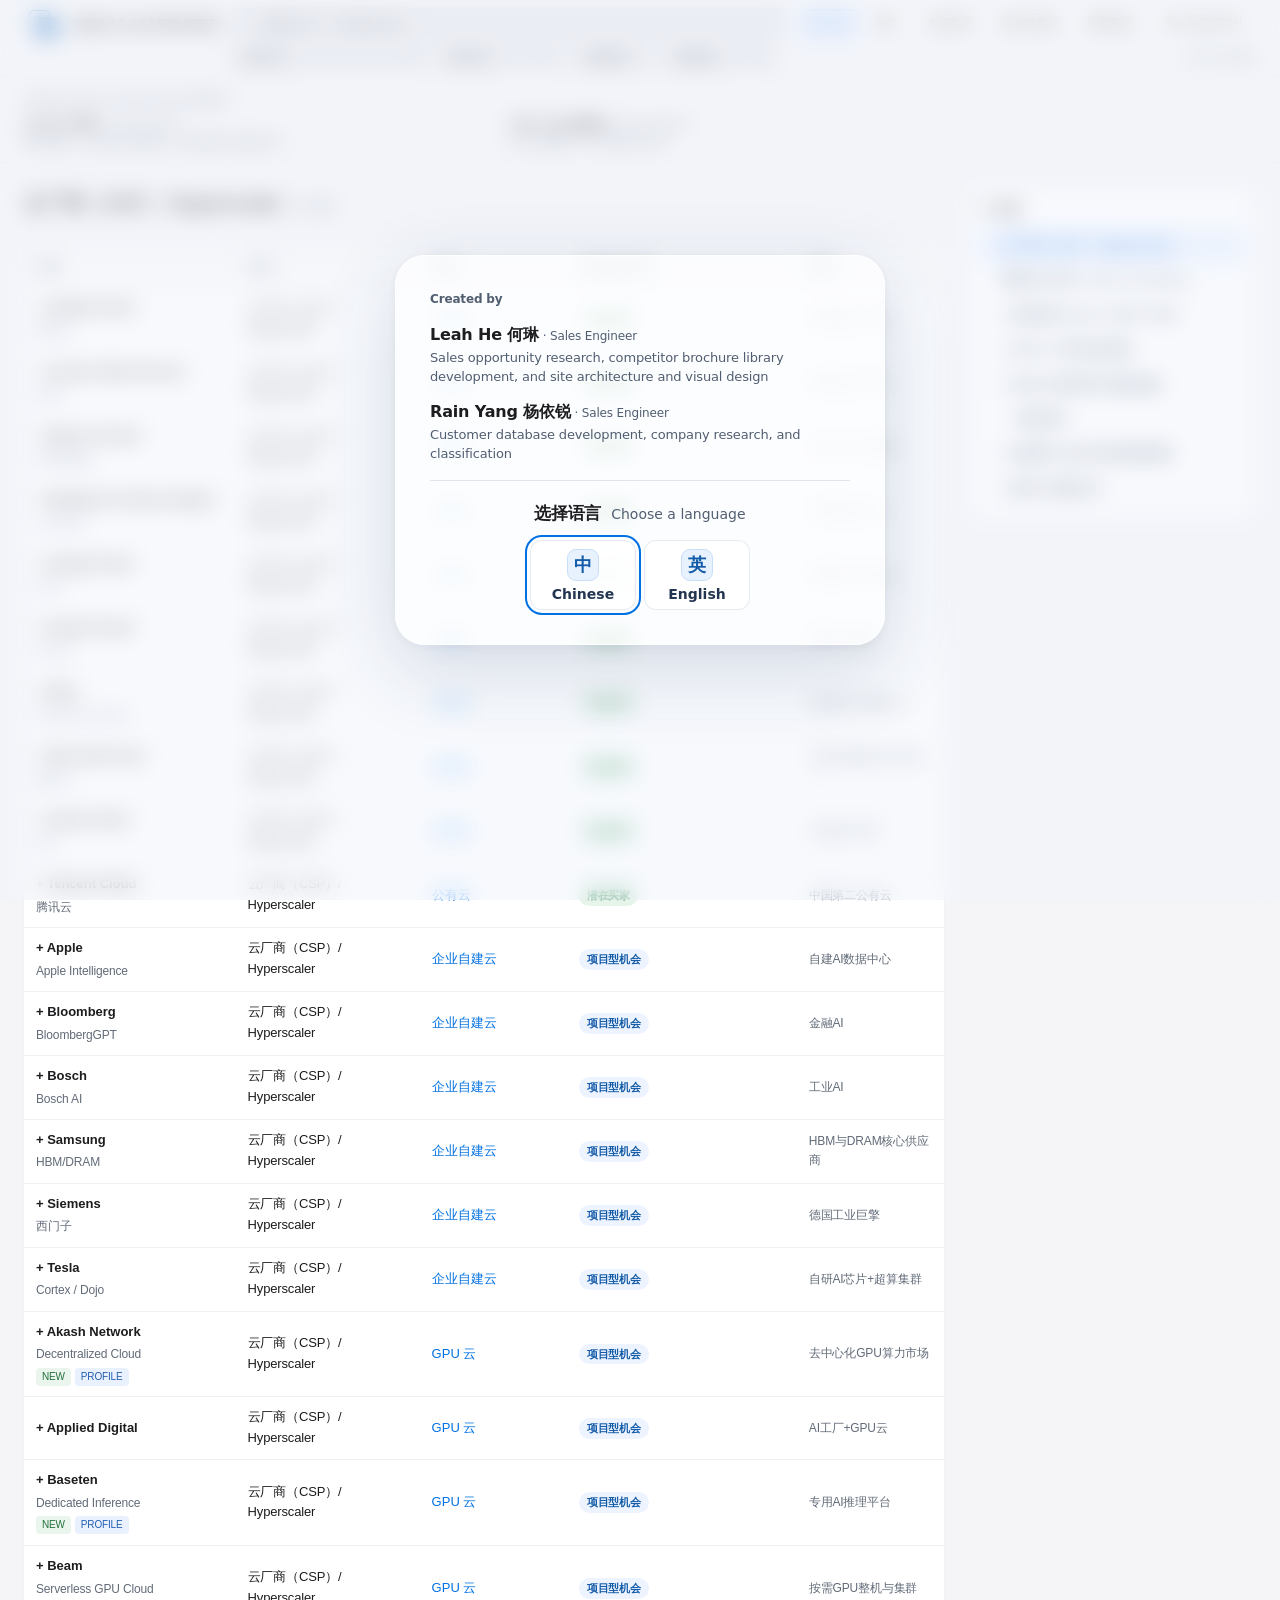
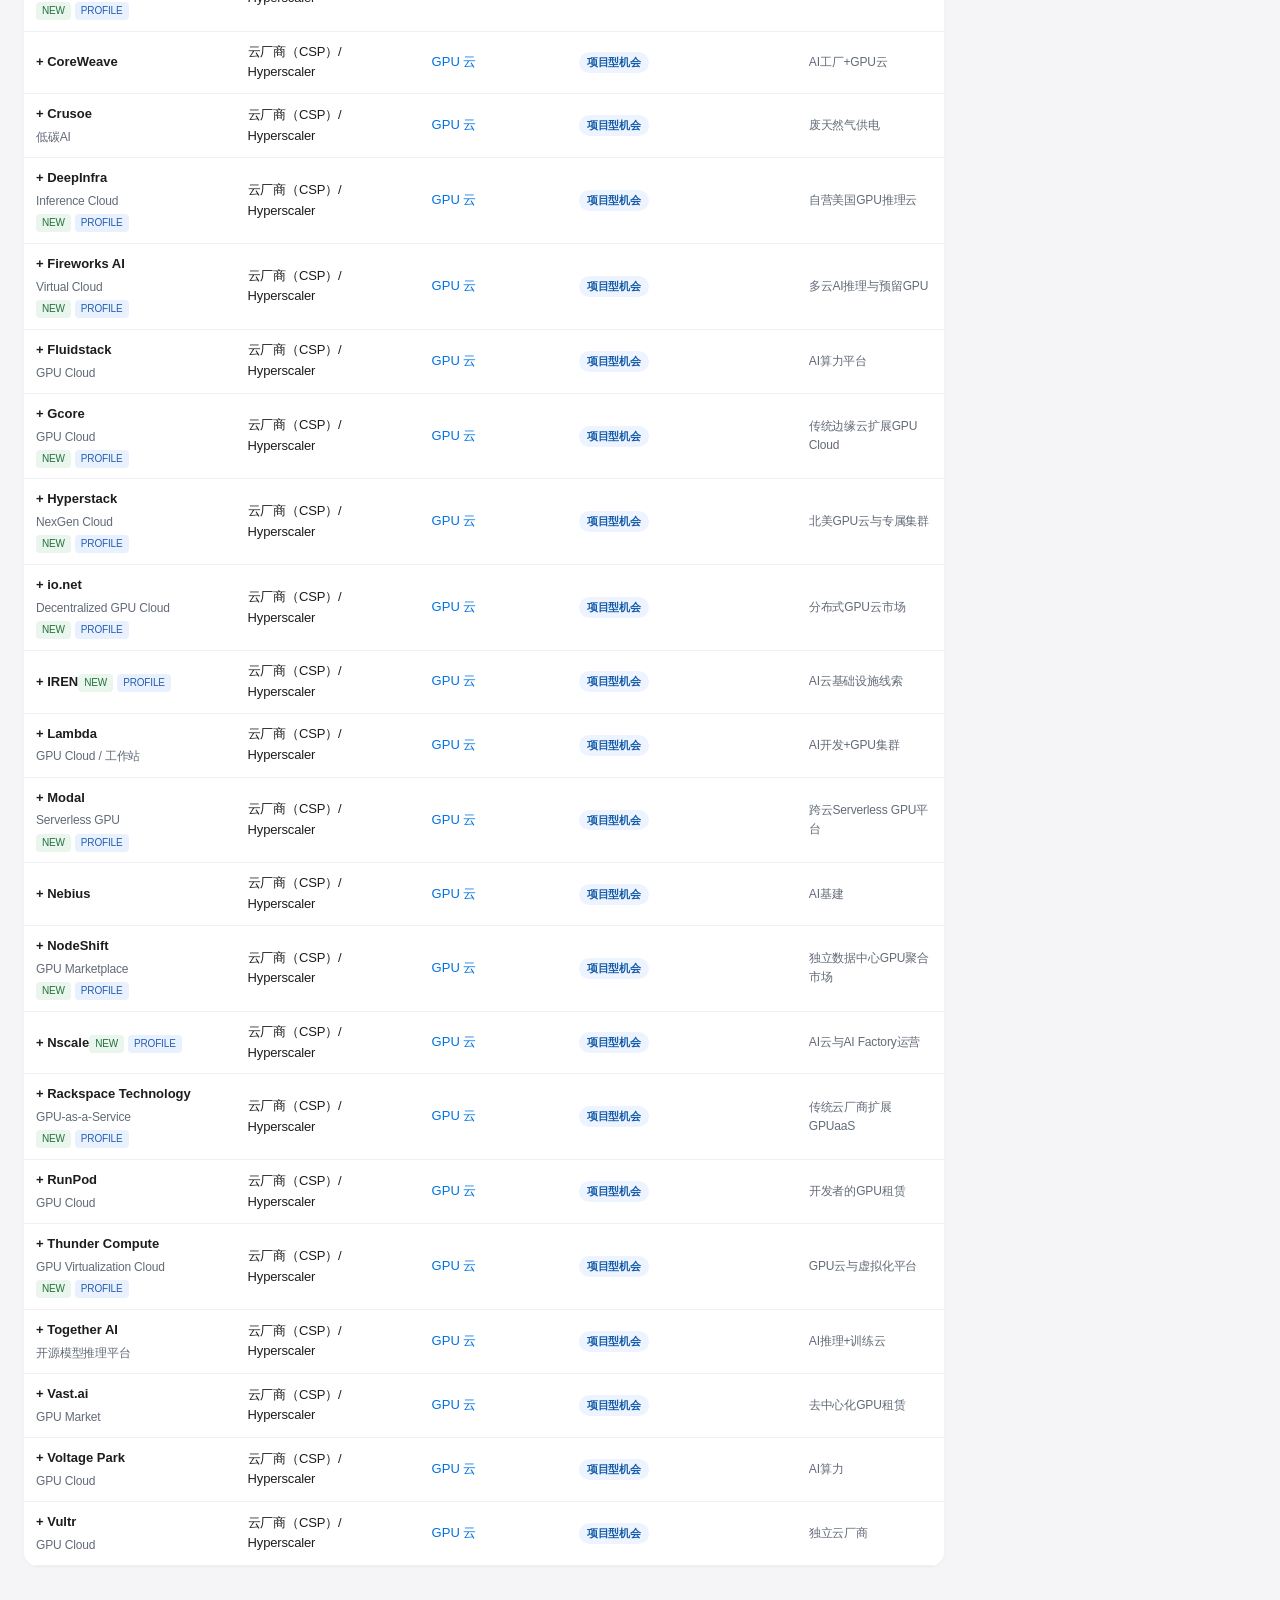
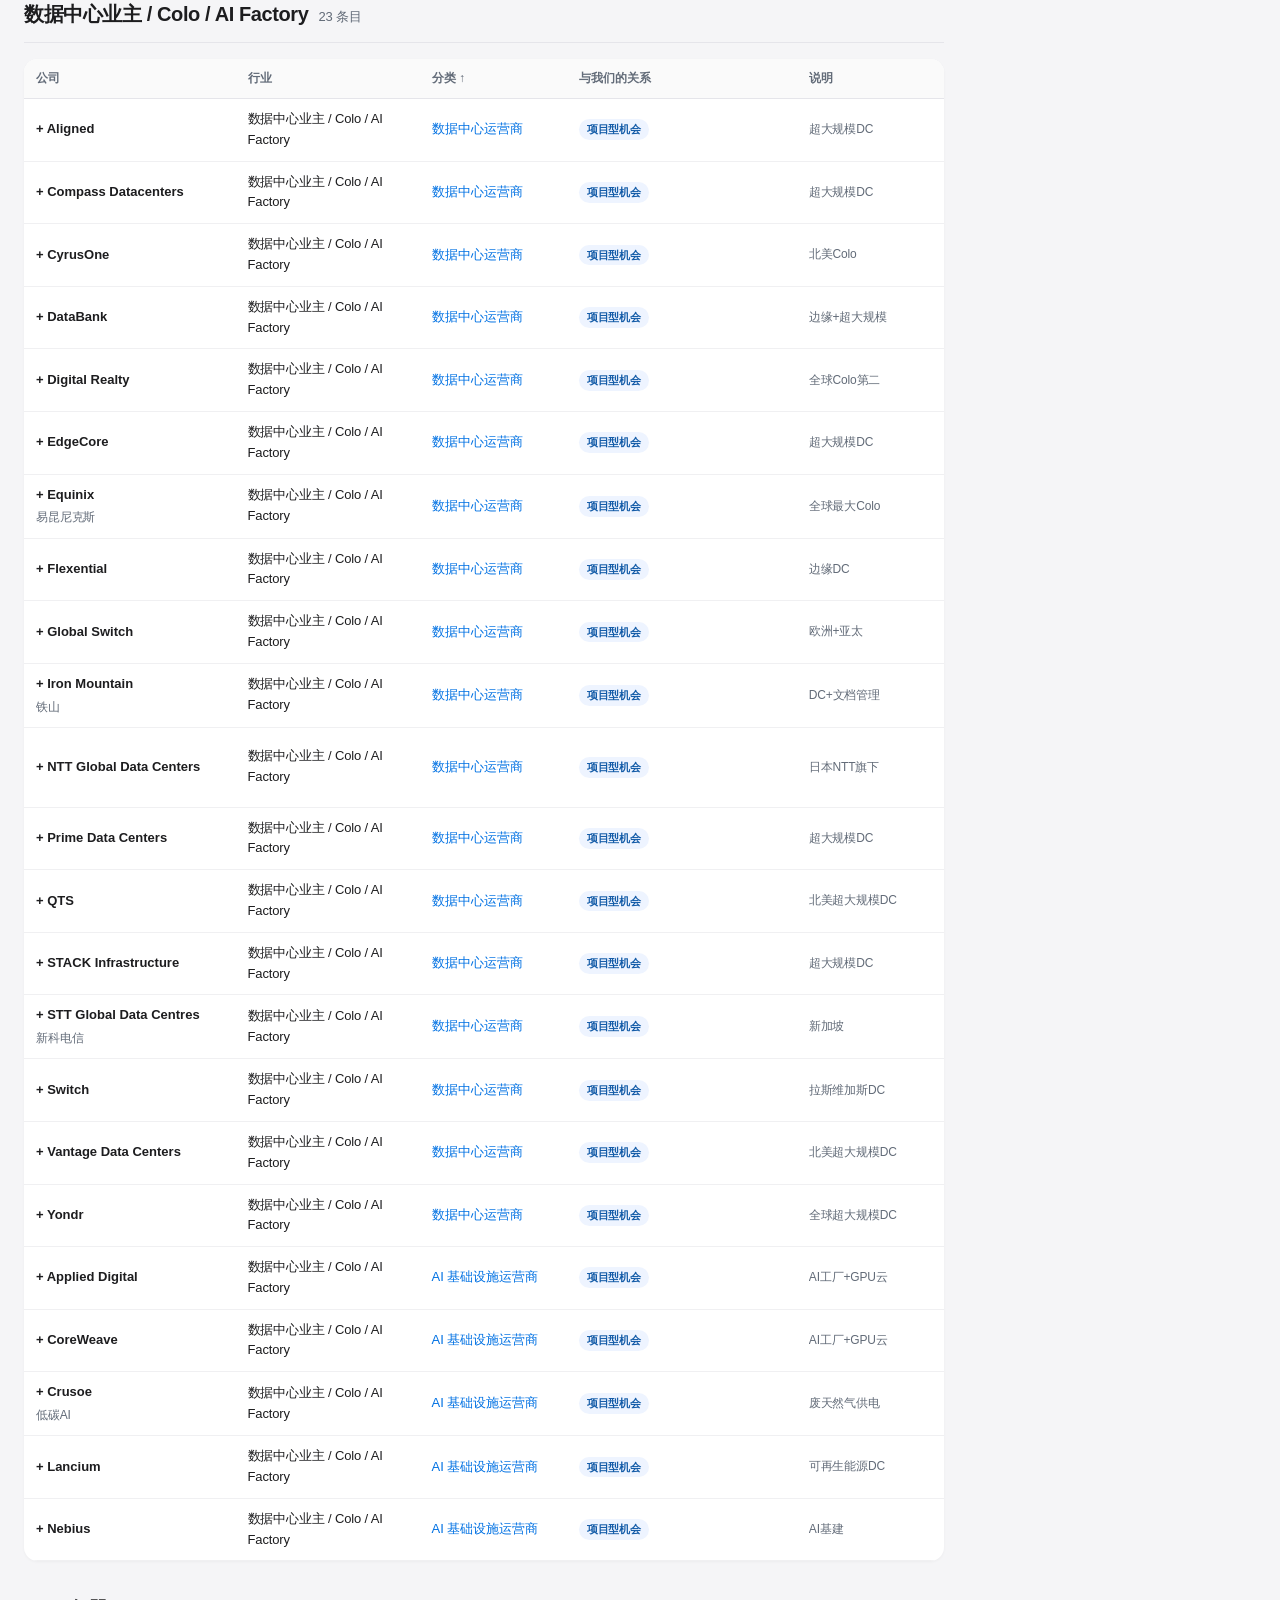
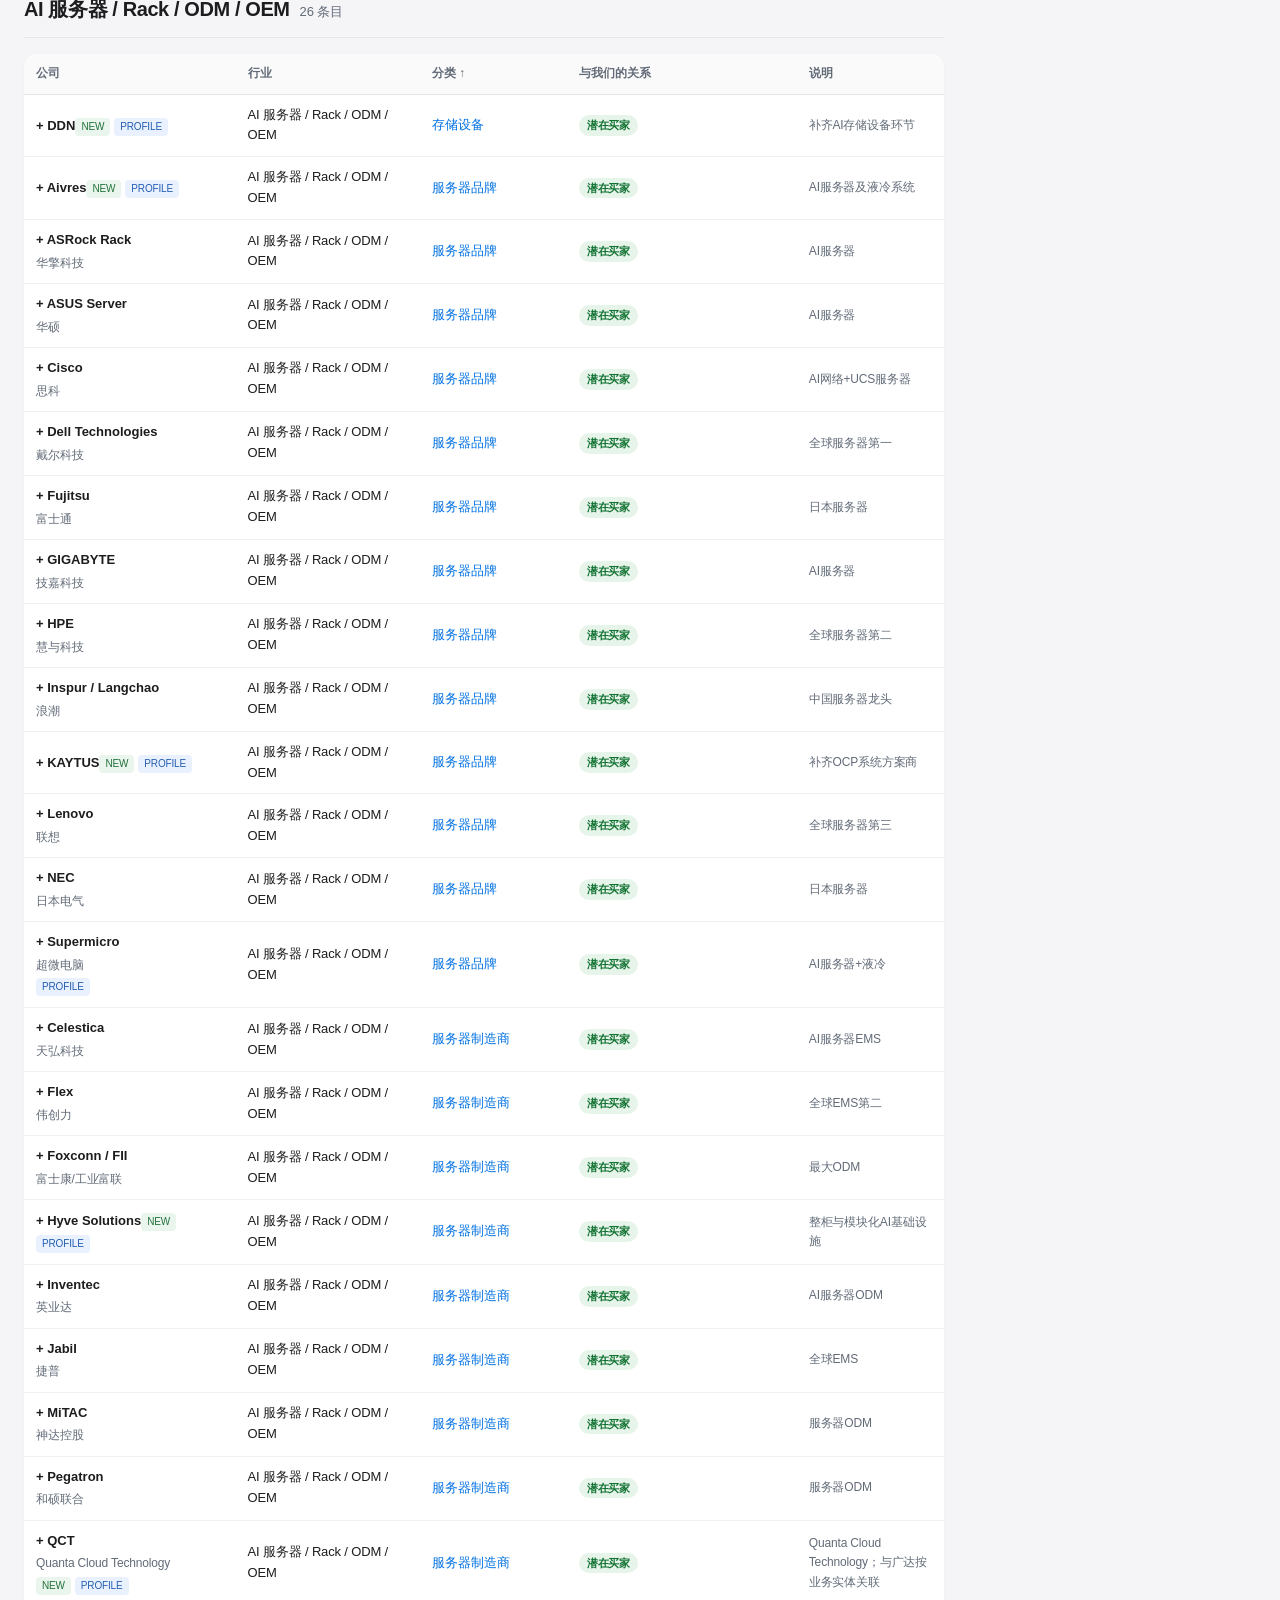
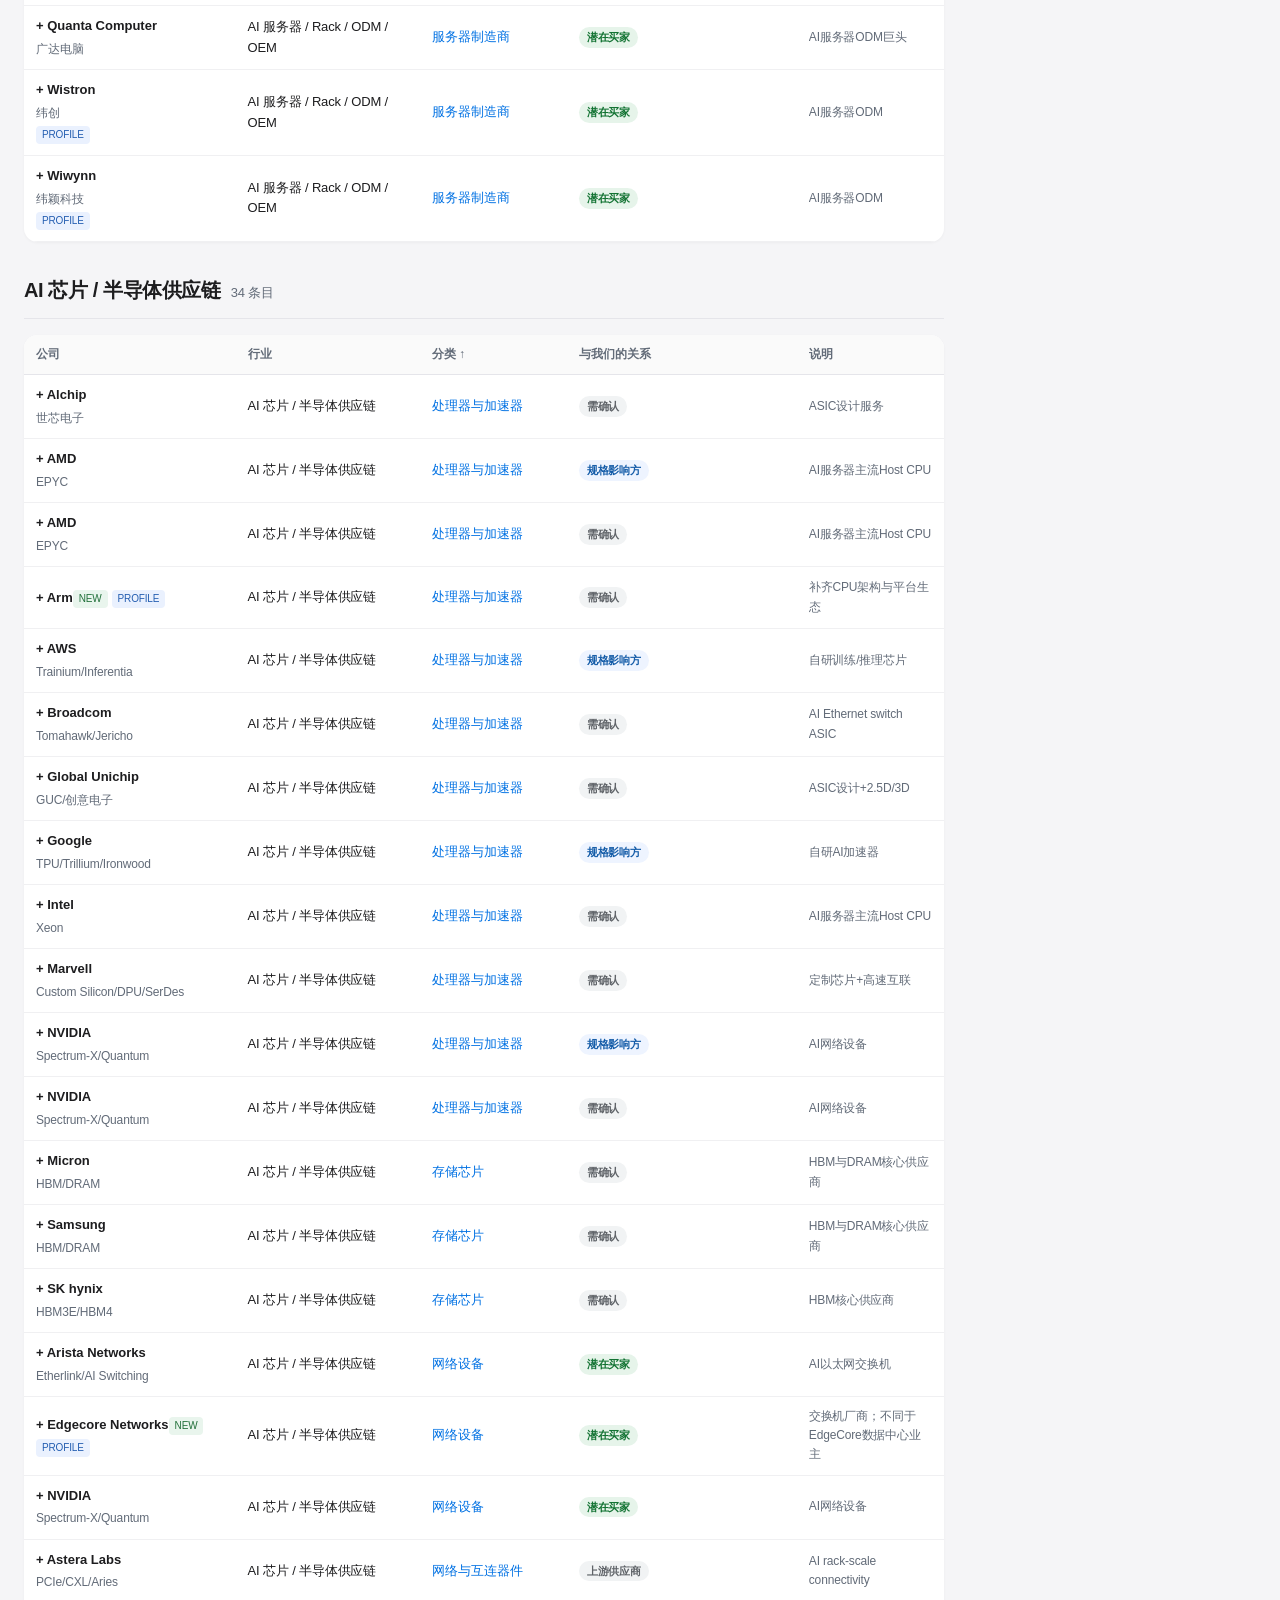
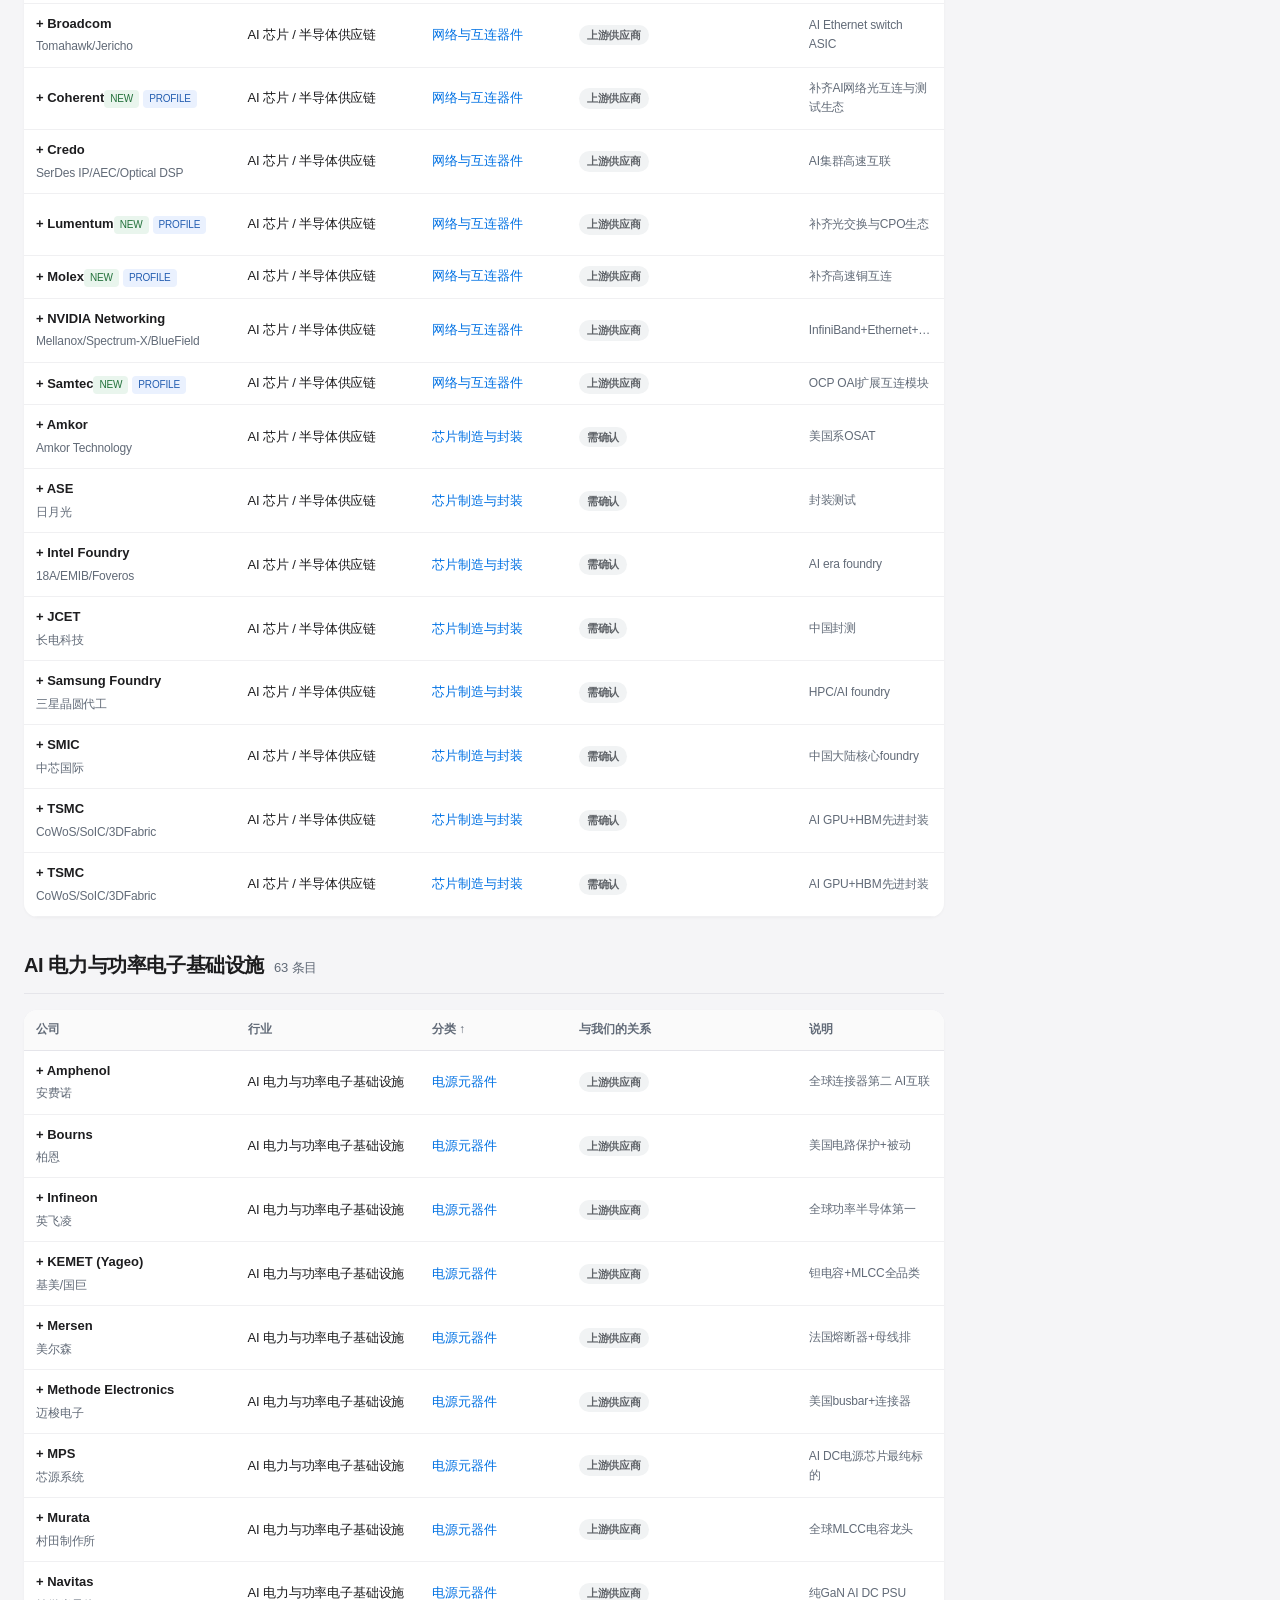
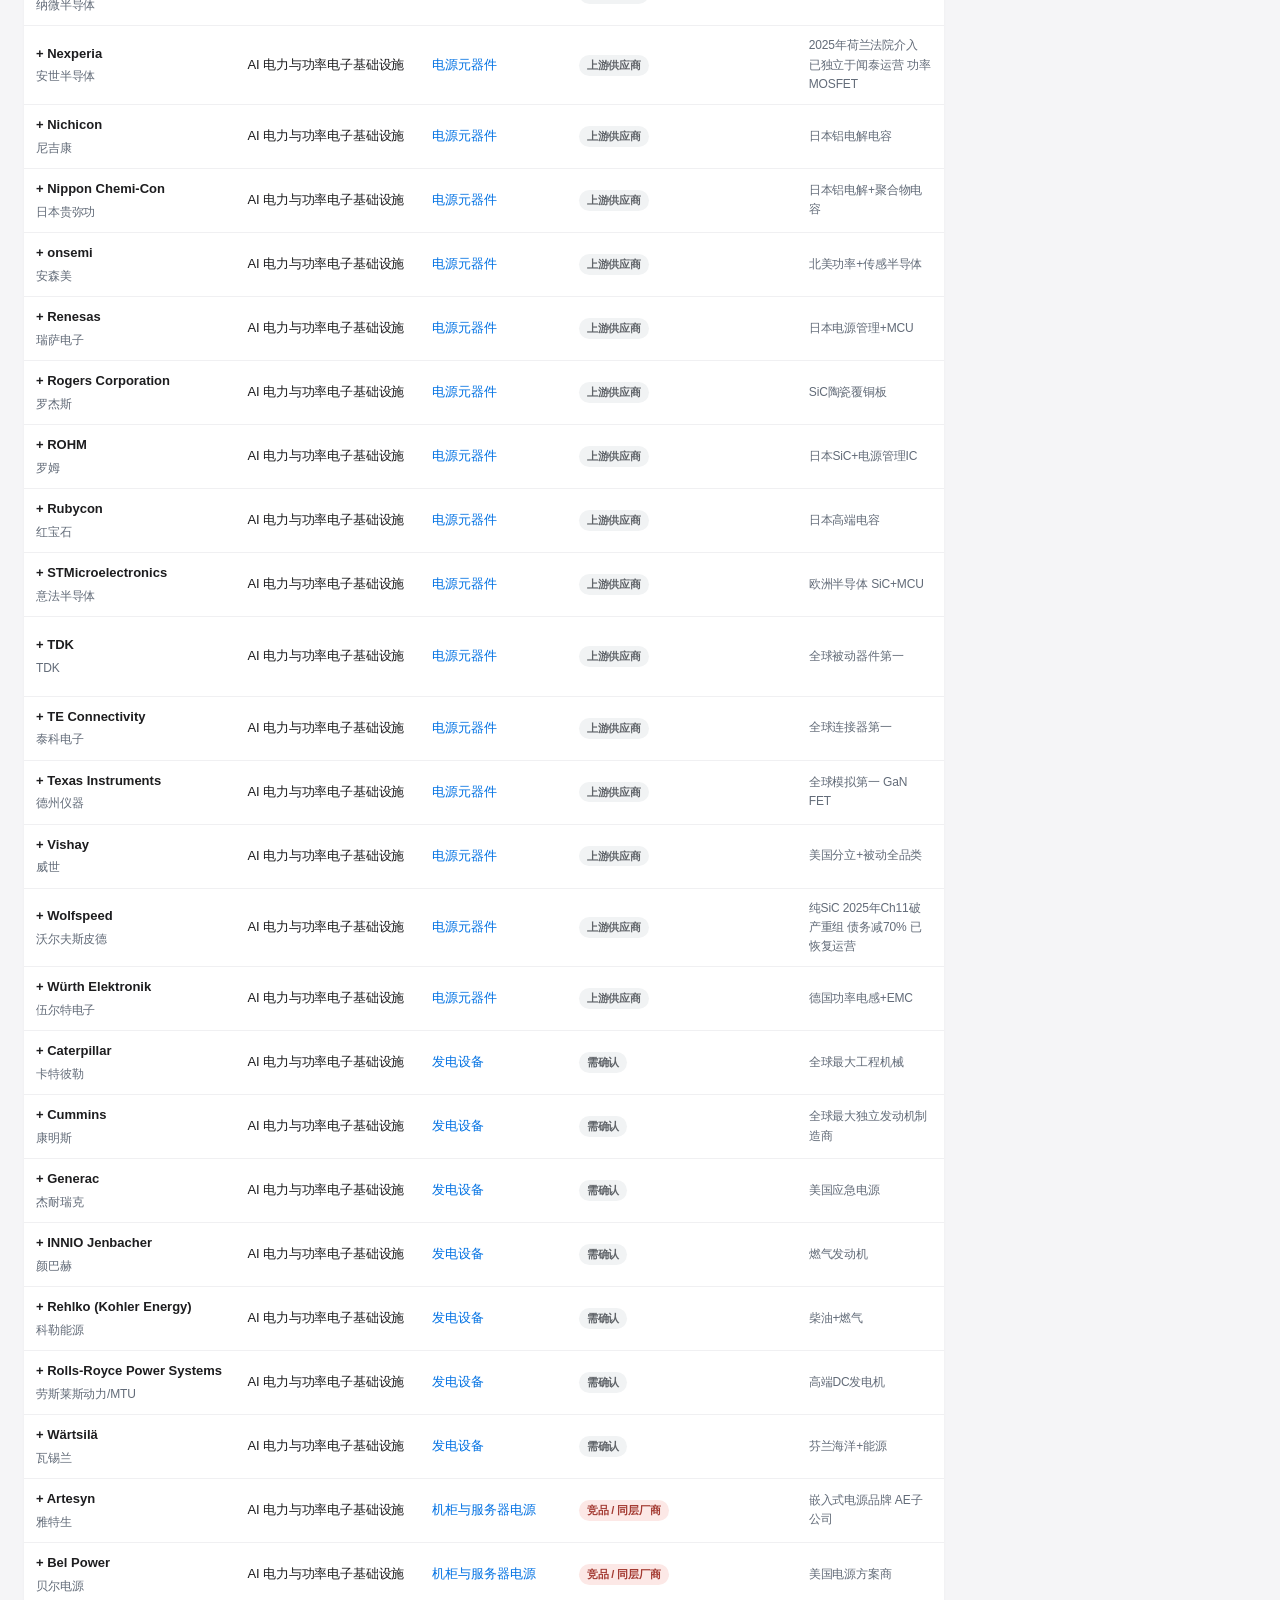
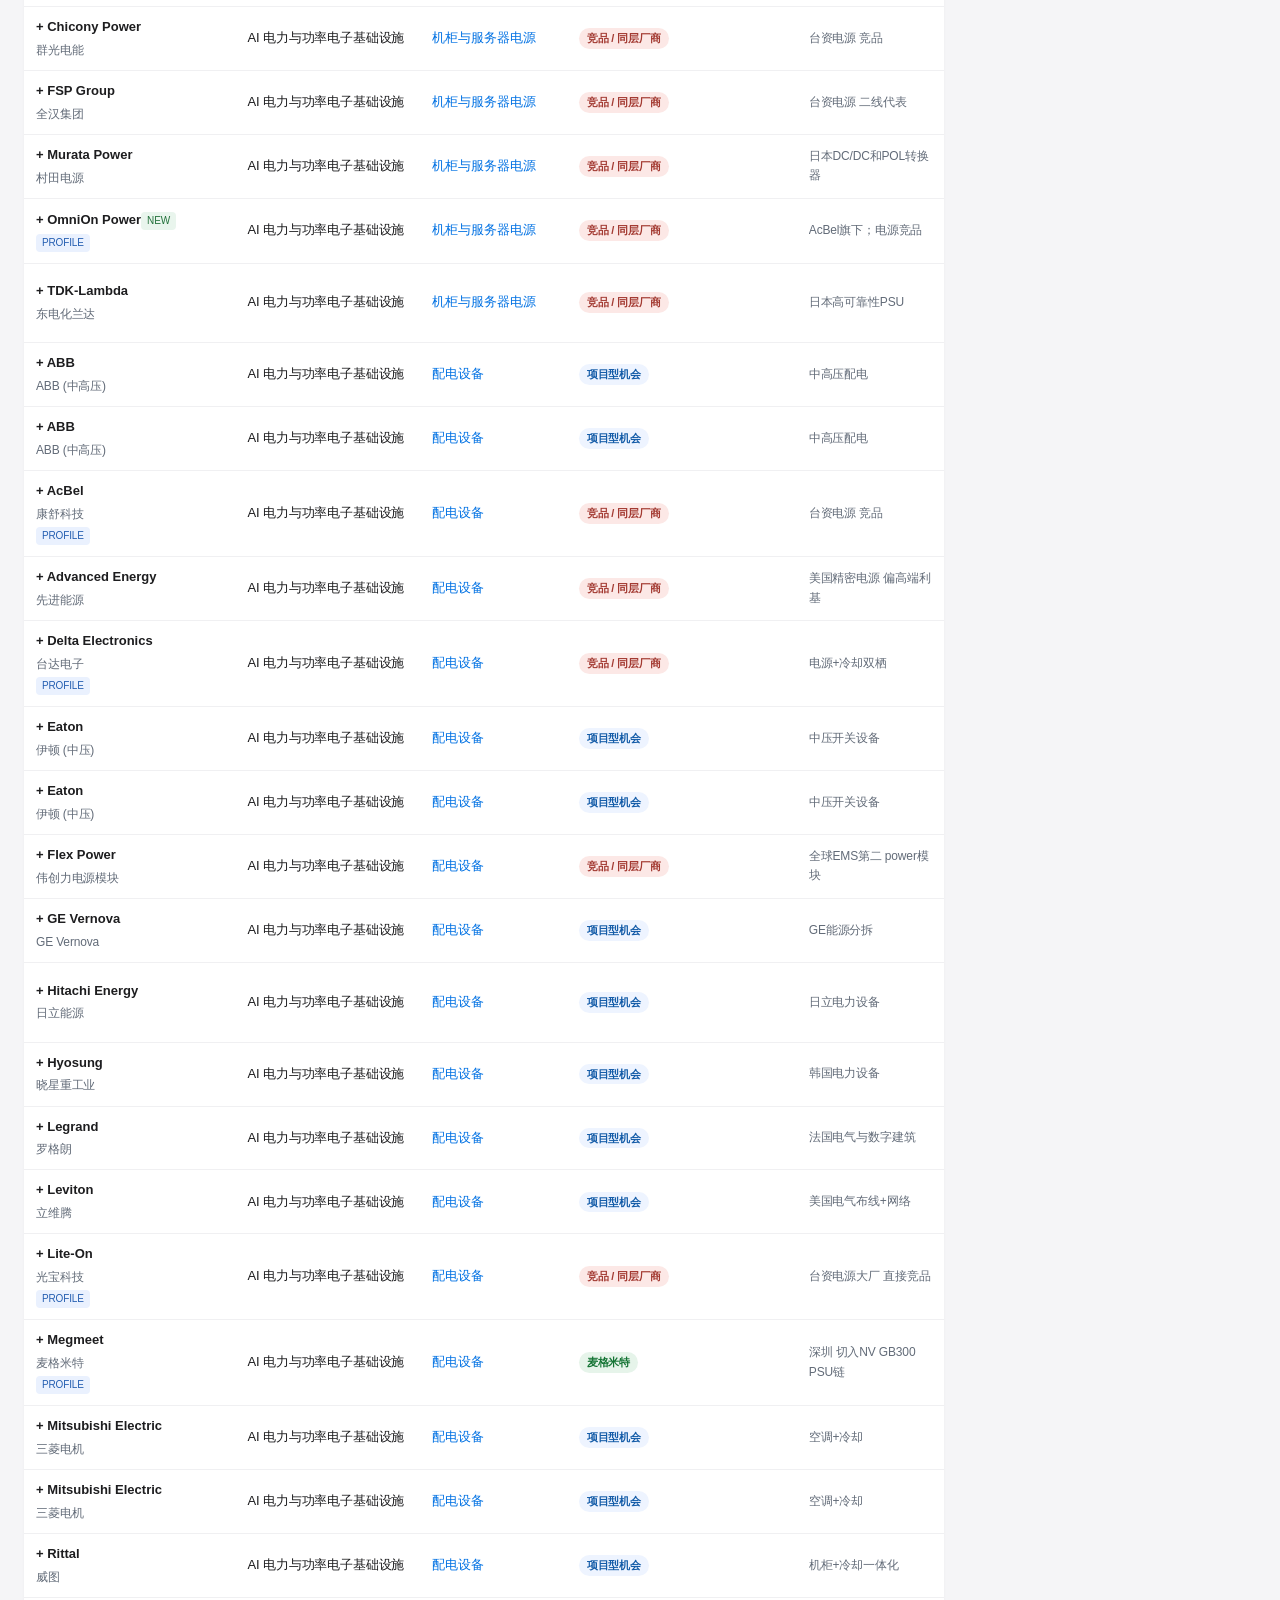
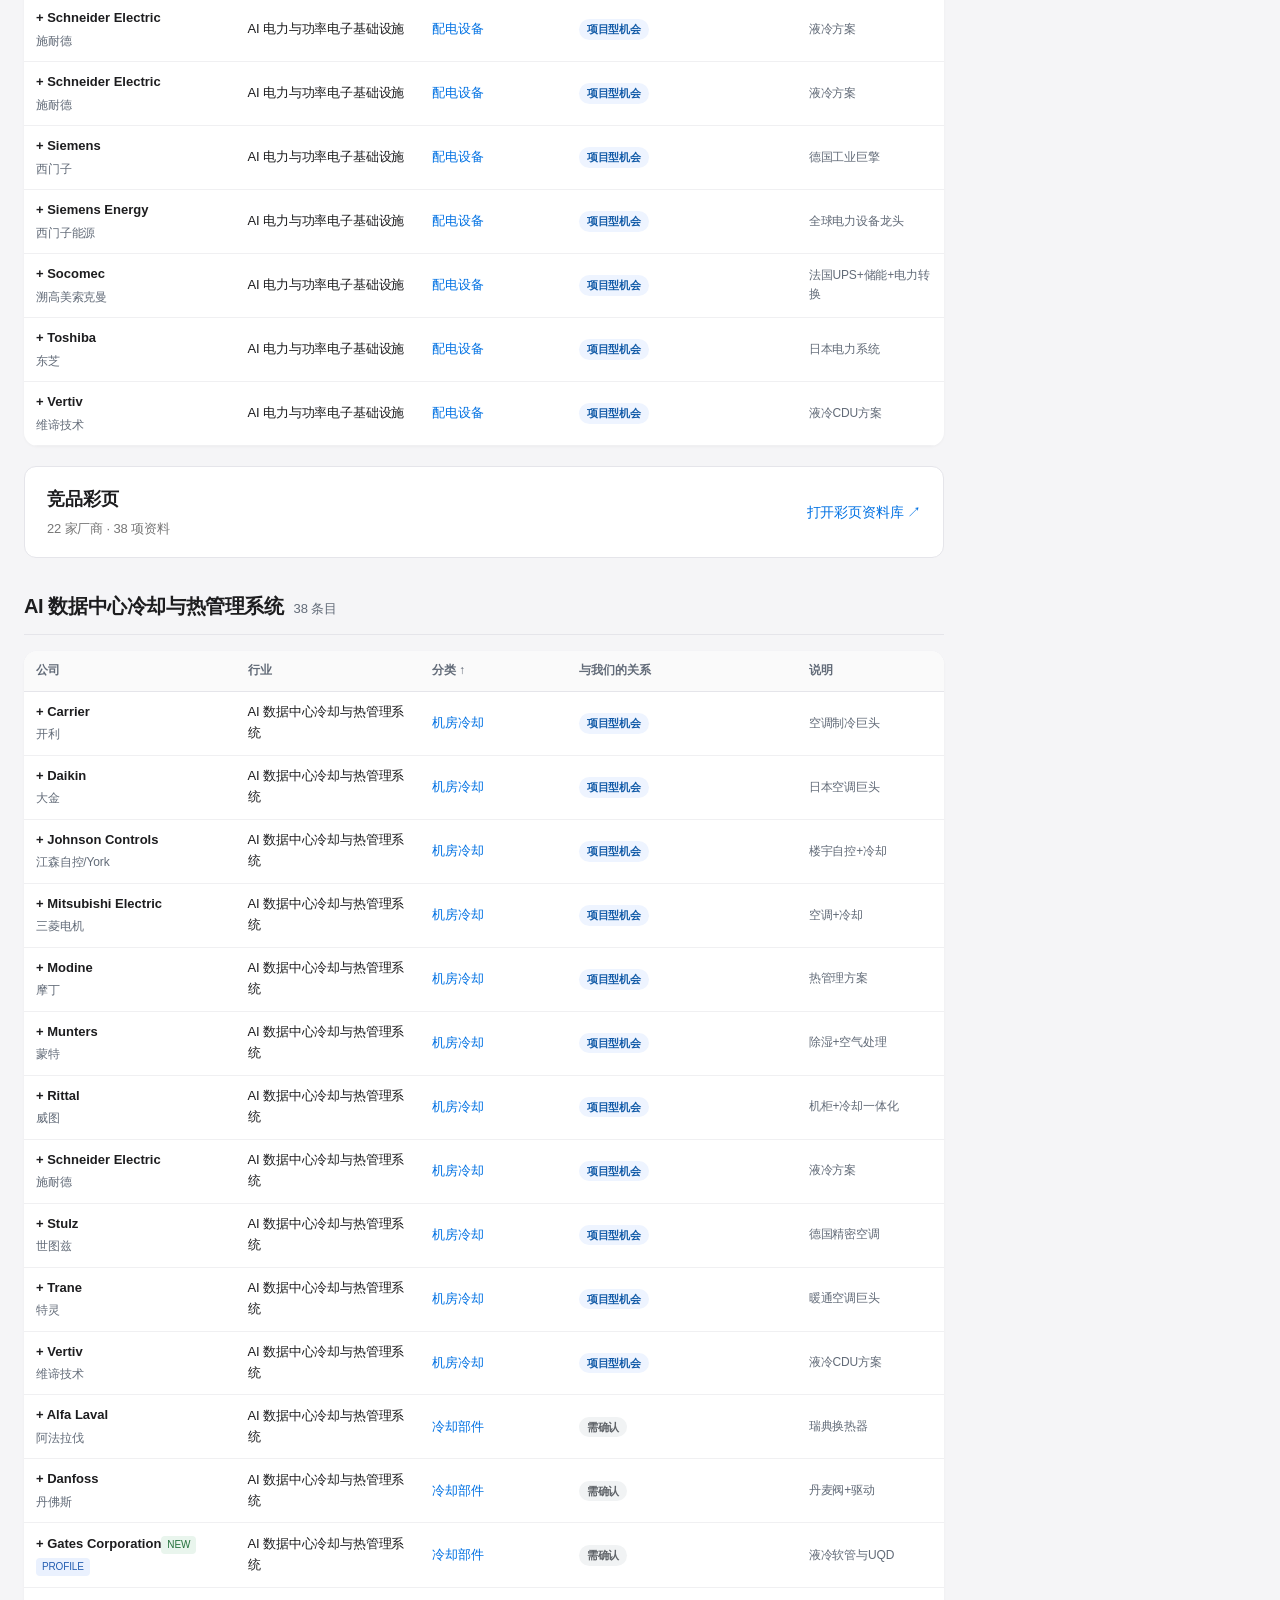
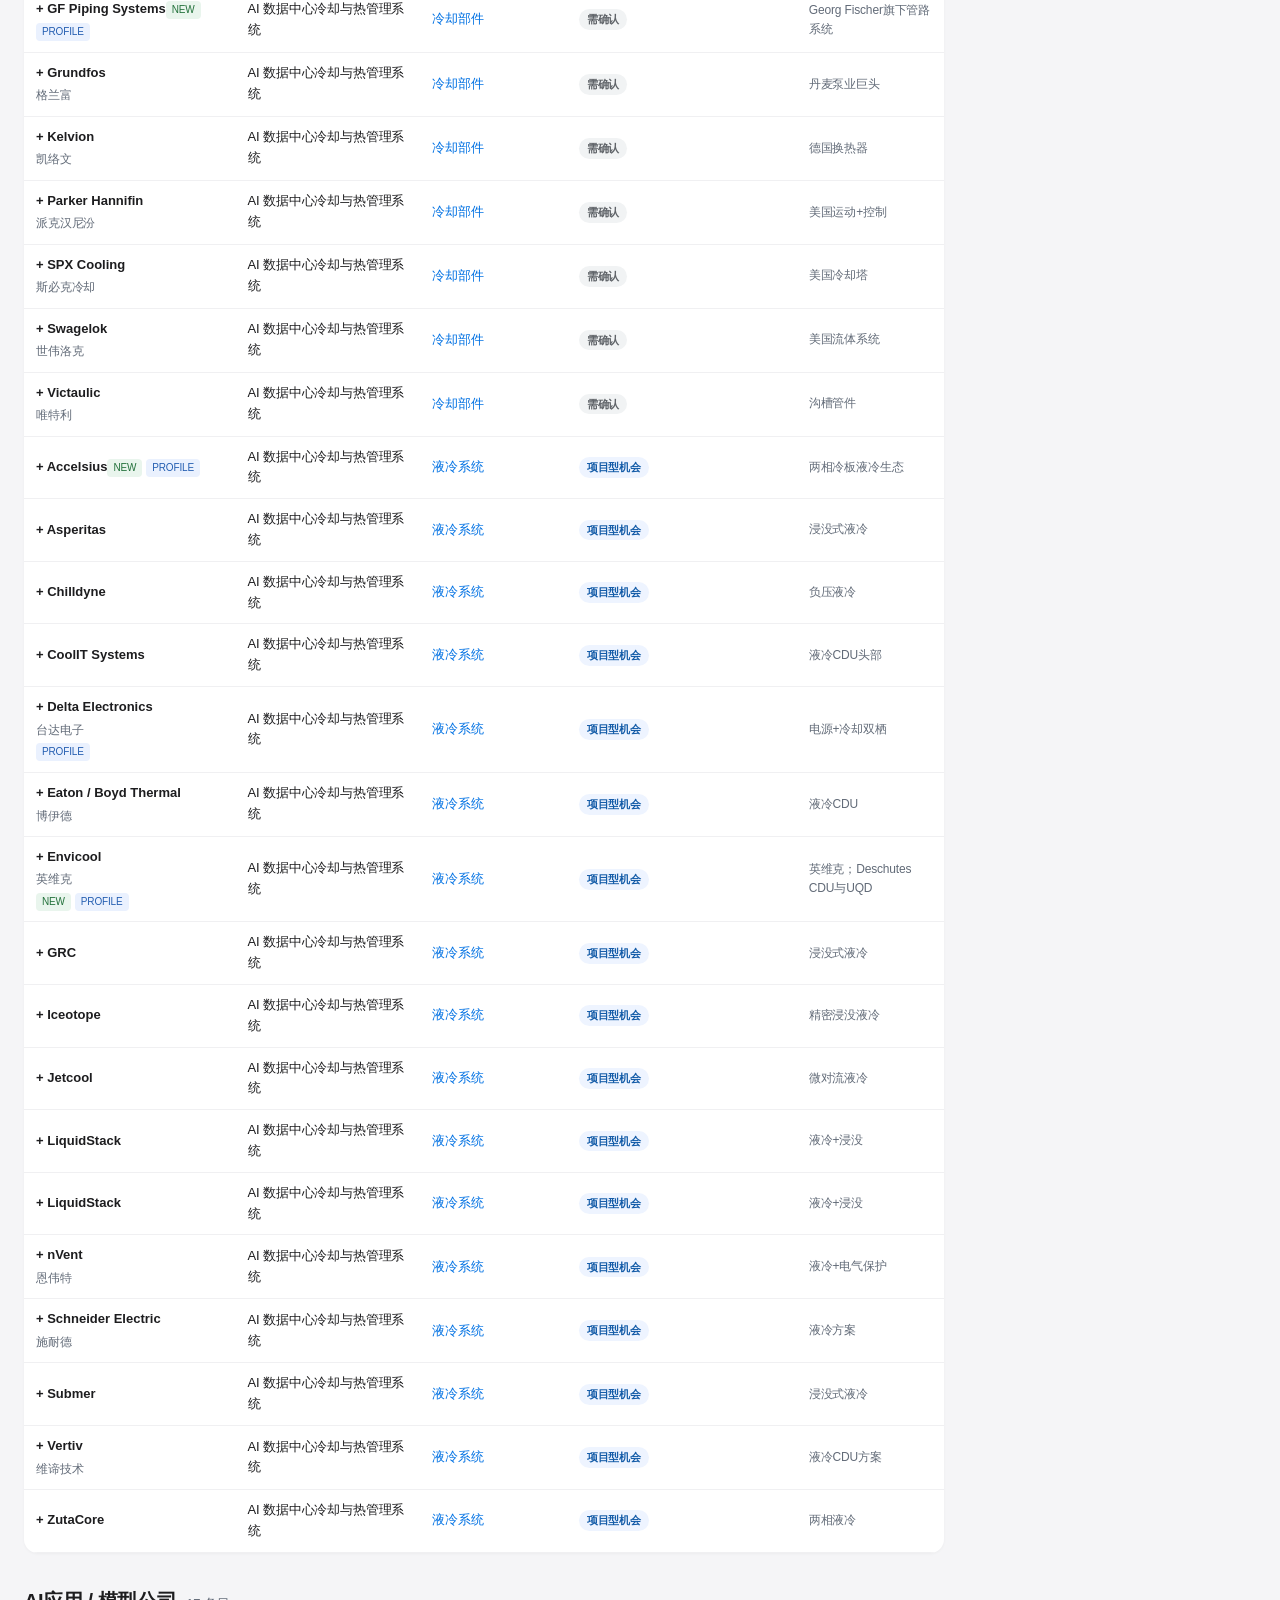
==== zh.html @ a38e994f "Merge bilingual sales research and the updated AIDC directory" ====
<!doctype html><html lang="zh-CN"><head><meta charset="utf-8"><meta name="viewport" content="width=device-width,initial-scale=1"><title>AIDC Company & Reports Database</title><style>
  :root {
    --bg: #f5f5f7;
    --card: #ffffff;
    --text: #1d1d1f;
    --text-secondary: #86868b;
    --accent: #0071e3;
    --border: #e5e5ea;
    --shadow-sm: 0 1px 3px rgba(0,0,0,.04);
    --shadow-md: 0 4px 12px rgba(0,0,0,.06);
    --radius: 14px;
    --transition: 0.2s cubic-bezier(0.25, 0.1, 0.25, 1);
  }
  * { box-sizing: border-box; margin: 0; padding: 0; }
  body {
    font-family: -apple-system, BlinkMacSystemFont, "SF Pro Display", "SF Pro Text", "Segoe UI", "Microsoft YaHei", sans-serif;
    background: var(--bg); color: var(--text);
    -webkit-font-smoothing: antialiased;
    line-height: 1.47; letter-spacing: -0.01em;
  }

  .nav {
    position: sticky; top: 0; z-index: 100;
    background: rgba(245,245,247,0.72);
    backdrop-filter: saturate(180%) blur(20px);
    -webkit-backdrop-filter: saturate(180%) blur(20px);
    border-bottom: 1px solid var(--border); padding: 0 24px;
  }
  .nav-inner {
    max-width: 1400px; margin: 0 auto;
    display: flex; align-items: center; gap: 12px; height: 52px;
    flex-wrap: wrap;
  }
  .nav-title { font-size: 15px; font-weight: 600; white-space: nowrap; }
  .nav-title span { color: var(--text-secondary); font-weight: 400; margin-left: 4px; font-size: 13px; }
  .nav input {
    flex: 1; min-width: 140px; max-width: 300px;
    height: 34px; padding: 0 12px 0 32px;
    border: none; border-radius: 10px;
    background: #e5e5ea; color: var(--text);
    font-size: 14px; font-family: inherit;
  }
  .nav input:focus { outline: none; background: #fff; box-shadow: 0 0 0 3px rgba(0,113,227,0.15); }
  .nav select {
    height: 34px; padding: 0 28px 0 12px;
    border: none; border-radius: 10px;
    background: #e5e5ea; color: var(--text);
    font-size: 13px; font-family: inherit; cursor: pointer;
    appearance: none;
    background-image: url("data:image/svg+xml,%3Csvg width='10' height='6' viewBox='0 0 10 6' fill='none' xmlns='http://www.w3.org/2000/svg'%3E%3Cpath d='M1 1l4 4 4-4' stroke='%2386868b' stroke-width='1.5' stroke-linecap='round'/%3E%3C/svg%3E");
    background-repeat: no-repeat; background-position: right 10px center;
  }
  .nav select:focus { outline: none; background-color: #fff; box-shadow: 0 0 0 3px rgba(0,113,227,0.15); }
  .nav-stats { font-size: 12px; color: var(--text-secondary); white-space: nowrap; }

  .main { max-width: 1400px; margin: 0 auto; padding: 24px; }

  .hero { text-align: center; padding: 32px 0 20px; }
  .hero h1 { font-size: 36px; font-weight: 700; letter-spacing: -0.03em; }
  .hero p { font-size: 16px; color: var(--text-secondary); margin-top: 6px; }

  .summary {
    display: flex; justify-content: center; gap: 24px; flex-wrap: wrap;
    padding: 16px 0 24px;
  }
  .summary-item { text-align: center; }
  .summary-item .num { font-size: 28px; font-weight: 700; color: var(--accent); }
  .summary-item .lbl { font-size: 12px; color: var(--text-secondary); }

  .section { margin-bottom: 32px; }
  .section-header {
    position: sticky; top: var(--content-sticky-top, 108px); z-index: 20;
    background: var(--bg);
    display: flex; align-items: baseline; gap: 10px;
    padding: 0 0 12px 0; border-bottom: 1px solid var(--border); margin-bottom: 16px;
  }
  .section-header h2 { font-size: 20px; font-weight: 700; letter-spacing: -0.02em; }
  .section-header .count { font-size: 13px; color: var(--text-secondary); font-weight: 500; }

  .table-wrap {
    background: var(--card); border-radius: var(--radius);
    overflow: hidden; box-shadow: var(--shadow-sm);
  }
  table { width: 100%; border-collapse: collapse; font-size: 13px; }
  thead { position: sticky; top: 52px; z-index: 10; }
  th {
    text-align: left; padding: 10px 12px;
    background: #fafafa; color: var(--text-secondary);
    font-weight: 500; font-size: 12px; text-transform: uppercase;
    letter-spacing: 0.02em; border-bottom: 1px solid var(--border);
    cursor: pointer; user-select: none; white-space: nowrap;
  }
  th:hover { color: var(--accent); }
  th .sort-arrow { font-size: 10px; margin-left: 2px; }
  td { padding: 10px 12px; border-bottom: 1px solid #f0f0f2; vertical-align: middle; }
  tr.data-row { cursor: pointer; transition: background 0.1s; }
  tr.data-row:hover { background: #f8f8fa; }
  .co-name { font-weight: 600; color: var(--text); }
  .co-alias { color: var(--text-secondary); font-size: 12px; margin-left: 6px; }
  .co-note { color: var(--text-secondary); font-size: 12px; max-width: 240px; overflow: hidden; text-overflow: ellipsis; white-space: nowrap; }

  .badge {
    display: inline-block; padding: 3px 10px; border-radius: 20px;
    font-size: 11px; font-weight: 600; text-decoration: none;
    letter-spacing: 0.02em; transition: opacity 0.15s;
  }
  .badge:hover { opacity: 0.8; }
  .badge-sec { background: #e8f0fe; color: #1967d2; }
  .badge-pdf { background: #fce8e6; color: #c5221f; }
  .badge-ir { background: #e6f4ea; color: #137333; }
  .badge-private { background: #f1f3f4; color: #5f6368; }
  .badge-review { background: #fef7e0; color: #e37400; }

  .detail-row td { padding: 0; border-bottom: 2px solid var(--accent); background: #fafbfc; }
  .detail-card { padding: 16px 20px; display: grid; grid-template-columns: repeat(auto-fit, minmax(200px, 1fr)); gap: 12px; font-size: 13px; }
  .detail-card .field { }
  .detail-card .field-label { font-size: 11px; color: var(--text-secondary); text-transform: uppercase; letter-spacing: 0.03em; }
  .detail-card .field-value { font-weight: 500; margin-top: 2px; }
  .detail-card .rel-tag {
    display: inline-block; padding: 2px 8px; border-radius: 4px;
    font-size: 11px; font-weight: 600; margin-top: 4px;
  }
  .rel-compete { background: #fce8e6; color: #c5221f; }
  .rel-supply { background: #e6f4ea; color: #137333; }
  .rel-customer { background: #e8f0fe; color: #1967d2; }
  .rel-peer { background: #f1f3f4; color: #5f6368; }

  #loading { text-align: center; padding: 80px 20px; color: var(--text-secondary); font-size: 16px; }
  #loading.hidden { display: none; }

  .footer {
    text-align: center; padding: 40px 20px 32px;
    color: var(--text-secondary); font-size: 12px;
  }
  .footer a { color: var(--accent); text-decoration: none; }
  .footer p { margin-top: 8px; }

  @media (max-width: 768px) {
    .nav-inner { height: auto; padding: 8px 0; gap: 8px; }
    .hero h1 { font-size: 24px; }
    .summary { gap: 16px; }
    .summary-item .num { font-size: 22px; }
    th, td { padding: 8px; font-size: 11px; }
    .co-note { max-width: 120px; }
    .detail-card { grid-template-columns: 1fr 1fr; }
  }

:root{--text-secondary:#626b78}body{line-height:1.6}.hero{text-align:left;padding:24px 0 12px}.hero h1{font-size:32px}.hero p{max-width:1000px}.eyebrow{color:var(--accent);font-size:12px;font-weight:600;letter-spacing:1px}.nav-inner{max-width:1400px;height:auto;min-height:58px;padding:10px 0}.nav input{max-width:400px}.nav select{max-width:260px}.summary{justify-content:flex-start;gap:12px;padding:14px 0 20px}.summary-item{background:white;border:1px solid var(--border);border-radius:12px;padding:12px 22px;min-width:130px;text-align:left}.summary-item .num{font-size:26px}.toolbar{position:sticky;top:var(--nav-height,58px);z-index:90;display:flex;flex-wrap:nowrap;gap:6px;align-items:center;margin-bottom:18px;overflow-x:auto;scrollbar-width:none;padding:10px 1px;background:rgba(245,245,247,.92);border-bottom:1px solid var(--border);backdrop-filter:saturate(180%) blur(18px);-webkit-backdrop-filter:saturate(180%) blur(18px)}.toolbar::-webkit-scrollbar{display:none}.toolbar button{flex:0 0 auto;white-space:nowrap;font-size:12px;line-height:1.2;padding:6px 10px;border-radius:7px}button{font:inherit;cursor:pointer;border:1px solid var(--border);background:white;border-radius:8px;padding:7px 12px;color:var(--text)}button:hover{border-color:var(--accent);color:var(--accent)}button.active{background:#e8f0fe;border-color:#aacbf3;color:#005dbb}button:focus-visible,a:focus-visible,summary:focus-visible{outline:3px solid #0071e3;outline-offset:3px}a{color:#0067cf;text-decoration:none}a:hover{text-decoration:underline}.table-wrap{overflow-x:auto}table{min-width:660px;table-layout:fixed}th:nth-child(1){width:27%}th:nth-child(2){width:22%}th:nth-child(3){width:28%}th:nth-child(4){width:23%}th{cursor:default}th button{background:none;border:0;padding:0;color:inherit;font-size:12px;font-weight:600}thead{position:static}.company-button{border:0;background:none;padding:0;text-align:left;font-weight:600}.co-alias{display:block;margin:3px 0 0}.co-note{max-width:none;white-space:normal;display:block}.small{font-size:11px;color:var(--text-secondary);display:block;margin-top:4px}.pill{display:inline-block;font-size:10px;padding:1px 6px;border-radius:4px;background:#e9f5ed;color:#23713b;margin:3px 4px 0 0}.pill.update{background:#eaf1fe;color:#245eb1}.detail-card{grid-template-columns:repeat(3,minmax(0,1fr));gap:20px;padding:24px}.field-value{line-height:1.8;overflow-wrap:anywhere}.wide{grid-column:1/-1}.detail-card .field-label{font-size:12px;font-weight:600;color:#526171}.detail-card ul{padding-left:19px}.source-list li{margin:6px 0}.source-kind{font-size:11px;font-weight:600;color:#626b78;margin-right:8px}.original{background:#f0f2f5;border-radius:8px;padding:12px}.muted{color:var(--text-secondary)}.empty{padding:40px;text-align:center;background:white;border-radius:12px}.footer{line-height:1.9}.report-sub{display:block;font-size:11px;margin-top:4px}#navStats{margin-left:auto}.badge{white-space:normal}.summary-item .lbl{color:#626b78}@media(max-width:768px){.main{padding:16px}.hero h1{font-size:24px}.nav{position:static;padding:0 16px}.nav-inner{gap:8px}.nav-title{width:100%}.nav input{width:100%;max-width:none}.nav select{max-width:100%;flex:1}.toolbar{top:0}.detail-card{grid-template-columns:1fr;min-width:0}.summary-item{min-width:100px;padding:10px 14px}.summary-item .num{font-size:22px}.wide{grid-column:auto}table{min-width:660px}}

  .page-layout { display:grid; grid-template-columns:minmax(0,1fr) 288px; gap:24px; max-width:1640px; margin:auto; padding:24px; align-items:start; }
  .page-layout .main { min-width:0; width:100%; max-width:none; padding:0; }
  .page-outline { position:sticky; top:var(--outline-top,80px); grid-column:2; grid-row:1; max-height:calc(100vh - var(--outline-top,80px) - 16px); overflow:auto; padding:12px; background:var(--card); border:1px solid var(--border); border-radius:var(--radius); box-shadow:var(--shadow-sm); }
  .page-outline summary { cursor:pointer; font-size:13px; font-weight:600; }
  .page-outline ul { list-style:none; margin-top:8px; }
  .page-outline a { display:block; padding:7px 8px; padding-inline-start:calc(8px + var(--outline-indent,0) * 13px); border-radius:6px; color:var(--text-secondary); font-size:13px; overflow-wrap:anywhere; }
  .outline-title { display:block; font-weight:600; color:inherit; }
  .outline-note { display:block; margin-top:3px; font-size:11px; font-weight:400; line-height:1.45; color:#747c88; }
  .page-outline a[aria-current] .outline-note { color:#286aa8; }
  .page-outline a:hover, .page-outline a[aria-current] { background:#e8f0fe; color:#005dbb; text-decoration:none; }
  [data-outline-target] { scroll-margin-top:var(--content-sticky-top,108px); }
  .section[data-outline-target] { scroll-margin-top:var(--content-sticky-top,108px); }
  @media (max-width:1050px) {
    .page-layout { grid-template-columns:minmax(0,1fr); gap:12px; padding:16px; }
    .page-outline { position:static; grid-column:1; max-height:none; }
  }

.brochure-library{margin:24px 0;padding:24px;border:1px solid var(--border);border-radius:var(--radius);background:var(--card)}
.brochure-library h3{font-size:21px;margin-bottom:8px}.brochure-library p{color:#62626a;font-size:14px}
.brochure-filters{display:flex;flex-wrap:wrap;gap:14px;margin:20px 0}.brochure-filters label{display:grid;gap:6px;font-size:13px}.brochure-filters select{padding:9px 12px;border:1px solid var(--border);border-radius:8px;background:white;color:var(--text)}
.brochure-grid{display:grid;grid-template-columns:repeat(auto-fit,minmax(230px,1fr));gap:18px}
.brochure-card{border:1px solid var(--border);border-radius:12px;overflow:hidden;background:white;display:flex;flex-direction:column;min-width:0}
.brochure-cover{height:220px;background:#f1f3f6;display:flex;align-items:center;justify-content:center;padding:12px}.brochure-cover img{width:100%;height:100%;object-fit:contain}.brochure-placeholder{font-size:18px;text-align:center;color:#555;line-height:1.8}
.brochure-info{padding:16px;display:flex;flex-direction:column;gap:9px;flex:1}.brochure-info h4{font-size:16px;line-height:1.45}.brochure-meta{font-size:12px;color:#62626a}.brochure-actions{display:flex;flex-wrap:wrap;gap:12px;margin-top:auto;padding-top:8px}.brochure-actions a{font-size:14px;color:var(--accent)}
.brochure-related{display:grid;gap:8px}.brochure-related a{color:var(--accent)}
@media(max-width:600px){.brochure-library{padding:16px}.brochure-grid{grid-template-columns:1fr}}

.research-findings{display:grid;gap:6px;margin:0 0 22px;padding:14px 4px;border-top:1px solid var(--border);border-bottom:1px solid var(--border)}.research-finding p{margin:0;color:var(--text-secondary);font-size:14px;line-height:1.6}.research-finding b{color:var(--text);font-weight:700}
.sales-section-header{display:flex;align-items:flex-end;justify-content:space-between;gap:24px;margin:4px 0 20px;padding:10px 4px 18px;border-bottom:1px solid var(--border)}.sales-section-header h1{font-size:30px;line-height:1.15;font-weight:700;letter-spacing:-.03em}.sales-section-header p{margin-top:7px;color:var(--text-secondary);font-size:13px}.sales-section-header .count{flex:none;color:var(--text-secondary);font-size:13px;font-weight:600}
.opportunity-overview{margin:0 0 30px;padding:0 4px}.overview-section{padding:24px 0;border-bottom:1px solid var(--border)}.overview-section:first-child{padding-top:2px}.overview-section h2{font-size:22px;line-height:1.3;letter-spacing:-.02em;margin-bottom:12px}.overview-list{display:grid;gap:0;list-style:none;padding:0}.overview-item{display:grid;grid-template-columns:220px minmax(0,1fr);gap:28px;padding:13px 0;border-top:1px solid #ececef}.overview-item:first-child{border-top:0}.overview-item h3{font-size:14px;line-height:1.5}.overview-item p{color:var(--text-secondary);font-size:13px;line-height:1.7}.overview-item b{color:var(--text);font-weight:650}.overview-points{display:grid;gap:8px;margin:0;padding:0;list-style:none}.overview-points li{position:relative;padding-left:14px;color:var(--text-secondary);font-size:13px;line-height:1.6}.overview-points li:before{content:'•';position:absolute;left:0;color:var(--accent);font-weight:700}.evidence-boundary{display:grid;gap:8px}.evidence-boundary p{margin:0;color:var(--text-secondary);font-size:13px;line-height:1.65}.evidence-boundary b{color:var(--text);font-weight:700}
.case-group{margin-top:34px}.case-group-header{display:flex;align-items:flex-end;justify-content:space-between;gap:24px;padding:0 4px 12px}.case-group-header h2{font-size:22px;line-height:1.25;letter-spacing:-.02em}.case-group-header p{max-width:720px;margin-top:5px;color:var(--text-secondary);font-size:13px}.case-group-header .count{flex:none;color:var(--text-secondary);font-size:12px;font-weight:600}
.case-list{border-top:1px solid var(--border)}.case-row{background:transparent;border-bottom:1px solid var(--border)}.case-row>summary{display:grid;grid-template-columns:minmax(130px,.45fr) minmax(260px,1.4fr) auto auto;gap:24px;align-items:center;min-height:82px;padding:17px 4px;cursor:pointer;list-style:none}.case-row>summary::-webkit-details-marker{display:none}.case-row>summary:after{content:'＋';font-size:20px;color:var(--text-secondary)}.case-row[open]>summary:after{content:'−'}.case-company{font-size:20px;font-weight:650;letter-spacing:-.02em}.case-project{font-size:13px;color:var(--text-secondary);line-height:1.5}.case-status{justify-self:end;padding:5px 9px;border-radius:999px;background:#eef4ff;color:#145ca8;font-size:11px;font-weight:700;white-space:nowrap}.case-status.status-limited{background:#f1f3f4;color:#5f6368}.case-detail{padding:0 44px 28px calc(28% + 14px)}.case-detail h4{margin:18px 0 8px;font-size:12px;color:var(--text);letter-spacing:0}.finding-list{margin:0;padding-left:19px;color:var(--text);font-size:13px;line-height:1.65}.finding-list li{margin:5px 0}.finding-list.unconfirmed{color:var(--text-secondary)}.evidence-list{margin-top:20px;border-top:1px solid var(--border);padding-top:14px}.evidence-list summary{font-size:12px;font-weight:700;cursor:pointer}.evidence-list li{margin:10px 0 0 18px;font-size:12px}.evidence-state{display:inline-block;border-radius:999px;padding:3px 8px;font-size:10px;font-weight:700}.evidence-confirmed{background:#e6f4ea;color:#137333}.evidence-inferred{background:#fef7e0;color:#a15c00}.evidence-unknown{background:#f1f3f4;color:#5f6368}
@media(max-width:800px){.sales-section-header,.case-group-header{align-items:flex-start;padding-inline:2px}.sales-section-header h1{font-size:25px}.case-group-header h2{font-size:20px}.sales-section-header .count,.case-group-header .count{padding-top:5px}.overview-section{padding:20px 0}.overview-section h2{font-size:20px}.overview-item{grid-template-columns:1fr;gap:5px;padding:12px 0}.research-findings{padding:12px 2px}.case-row>summary{grid-template-columns:1fr auto;gap:8px 16px}.case-project{grid-column:1/2}.case-status{grid-column:2;grid-row:1}.case-row>summary:after{grid-column:2;grid-row:2}.case-detail{padding:0 4px 24px}}

/* 英文数据库的“Role for Us”内容中文化后并入客户池。 */
table{min-width:780px}
th:nth-child(1){width:23%}th:nth-child(2){width:20%}th:nth-child(3){width:16%}th:nth-child(4){width:25%}th:nth-child(5){width:16%}
.opportunity-role{display:inline-block;padding:3px 8px;border-radius:999px;background:#eef4ff;color:#145ca8;font-size:11px;font-weight:700;line-height:1.35}
.opportunity-role.role-direct{background:#e6f4ea;color:#137333}.opportunity-role.role-peer{background:#fce8e6;color:#a33a32}.opportunity-role.role-source{background:#f1f3f4;color:#5f6368}
.commercial-brief{display:grid;gap:8px;margin:0;padding:0;list-style:none}.commercial-brief li{display:grid;grid-template-columns:92px minmax(0,1fr);gap:12px}.commercial-brief b{font-size:12px}.commercial-brief span{color:var(--text-secondary)}
@media(max-width:768px){table{min-width:780px}.commercial-brief li{grid-template-columns:1fr;gap:2px}}

.site-credits{max-width:1640px;margin:0 auto;padding:14px 24px 10px;border-bottom:1px solid var(--border);color:var(--text-secondary);font-size:12px;line-height:1.5}.site-credits p{margin:0}.site-credits-grid{display:grid;grid-template-columns:repeat(2,minmax(0,1fr));gap:8px 24px;max-width:950px;margin:6px 0 0;text-align:left}.site-credits strong{color:var(--text);font-weight:650}.site-credits-role{font-size:.95em}.site-credits-work{line-height:1.55}@media(max-width:600px){.site-credits-grid{grid-template-columns:1fr}}
.directory-category{font:inherit;color:var(--accent);background:none;border:0;padding:0;text-align:left;cursor:pointer}.directory-category:hover{text-decoration:underline}.directory-category:focus-visible{outline:2px solid var(--accent);outline-offset:3px}
</style><link rel="stylesheet" href="language-switch.css"><link rel="stylesheet" href="customer-navigation.css"></head><body>
<nav class="nav"><div class="nav-inner"><a class="language-switch" lang="zh-CN" href="./" data-alternate="./" aria-label="切换到英文" title="Switch to English"><span aria-hidden="true">&#20013;</span><span aria-hidden="true">&#33521;</span></a><time class="nav-title" datetime="2026-11-17">2026.11.18 UPDATED</time><input aria-label="搜索公司、产品或介绍" id="search" placeholder="搜索公司、产品或介绍…"><div class="toolbar" id="views"><button data-view="all" class="active">客户池</button><button data-view="sales">商机</button><button data-view="new">本轮新增</button><button data-view="pending">报告待复核</button><button id="reset">重置筛选</button><button id="export">导出当前JSON</button></div><div class="customer-filters" id="customerFilters"><select aria-label="筛选Sector" id="sectorFilter"><option value="">全部行业</option></select><select aria-label="筛选Category" id="categoryFilter"><option value="">全部分类</option></select><select aria-label="筛选Report" id="linkFilter"><option value="">全部报告</option><option>SEC</option><option>PDF</option><option>IR</option><option>Private</option><option>Review</option></select><select id="roleFilter" aria-label="商机角色"><option value="">全部角色</option></select><span class="nav-stats" id="navStats" aria-live="polite"></span></div></div></nav>
<div class="site-credits"><p>本站由 Leah He 与 Rain Yang 共同制作</p><div class="site-credits-grid"><div><p><strong>Leah He 何琳</strong> <span class="site-credits-role">· Sales Engineer</span></p><p class="site-credits-work">商机调研、竞品彩页馆搭建、网站架构与视觉设计</p></div><div><p><strong>Rain Yang 杨依锐</strong> <span class="site-credits-role">· Sales Engineer</span></p><p class="site-credits-work">客户池搭建、客户调研与分类</p></div></div></div>
<div class="page-layout"><nav class="page-outline" aria-label="页面目录"><details id="outlineDisclosure"><summary>目录</summary><ul id="outlineLinks"></ul></details></nav><main class="main">
<div id="content"></div>
<footer class="footer"><p>资料更新：2026-11-18 · 项目角色仅代表公开资料可验证的范围，不代表已确认销售机会或采购关系。</p></footer></main></div>
<script type="application/json" id="embedded-data">[{"name":"Google DeepMind","alias":"Gemini / TPU","sector":"AI应用 / 模型公司","category":"Frontier AI 模型公司","note":"既做模型也自建基础设施","parent_company":"Alphabet Inc.","ticker":"GOOGL","market":"US","report_url":"https://abc.xyz/investor/annual-meeting/default.aspx","report_label":"IR","report_year":"2025","form_type":"Alphabet 2025 Annual Report","link_type":"official_report_page","last_checked":"2026-11-16","id":"company-1","is_new":false,"research_status":"已核实报告入口","sources":[{"title":"Alphabet 2025 Annual Report","url":"https://abc.xyz/investor/annual-meeting/default.aspx","kind":"Financial","checked":"2026-11-16","note":""}],"technical_resources":[],"report_verified":true,"report_title":"Alphabet 2025 Annual Report","year_basis":"财政年度","report_scope":"Alphabet（集团报告）","introduction":"Gemini模型+TPU芯片生态。自有最大AI基础设施之一。","intro_basis":"公司简介待进一步核实。","profile_checked":"","value_chain_role":"AI应用与模型需求端","financial":null,"simple_category":"AI 模型开发商","merged_role":"review","related_infrastructure":"Google Cloud"},{"name":"Meta AI","alias":"Llama","sector":"AI应用 / 模型公司","category":"大厂 AI 部门 / 自研模型","note":"既做模型也自建数据中心","parent_company":"Meta Platforms, Inc.","ticker":"META","market":"US","report_url":"https://www.sec.gov/Archives/edgar/data/1326801/000162828026003942/meta-20251231.htm","report_label":"SEC","report_year":"","form_type":"10-K","link_type":"sec_primary_doc","last_checked":"2026-06-26","id":"company-2","is_new":false,"research_status":"资料待复核","sources":[],"technical_resources":[],"report_verified":false,"report_title":"财务报告入口 · 待核实","year_basis":"待核实","report_scope":"Meta Platforms, Inc.","introduction":"Llama开源模型。自建AI集群规模全球Top3。2025年AI CapEx ~$60-65B。","intro_basis":"公司简介待进一步核实。","profile_checked":"","value_chain_role":"AI应用与模型需求端","financial":null,"report_review":{"summary":"报告正文访问受限","reasons":["Meta AI的现有报告链接在本次检查中返回 HTTP 403，正文尚未读取，报告主体及报告期仍待对照原文。","报告年度字段为空，页面中的“10-K”仅说明现有记录的文件类型。","来源列表中未记录该报告的财务核验来源及核验结论。","历史条目标记的检查日期为 2026-06-26，本次链接检查日期为 2026-11-18。"],"reference":"该链接可作为查找Meta Platforms, Inc.财务报告的入口。核对正文后，可提取对应报告期的集团营收、利润、资本开支等信息。","limits":["当前记录不足以支持直接引用其财务数字或认定它是最新财报。","当前报告主体记为“Meta Platforms, Inc.”，需要核实其与“Meta AI”业务的对应关系及分部披露范围。"],"next_steps":["对照Meta Platforms, Inc.的官方投资者关系或监管披露目录，确认报告主体、财年截止日和发布日期。","核对是否存在更新年度报告或期中披露，并记录所用数据的报告期。"],"checked":"2026-11-18","basis":"现有条目字段审计及报告链接访问检查；报告正文与最新版比对仍待完成","link_check":{"url":"https://www.sec.gov/Archives/edgar/data/1326801/000162828026003942/meta-20251231.htm","checked":"2026-11-18","status":403,"error":"HTTP Error 403: Forbidden"}},"simple_category":"企业 AI 团队","merged_role":"review","related_infrastructure":"Meta"},{"name":"Microsoft AI","alias":"Copilot / Azure AI","sector":"AI应用 / 模型公司","category":"大厂 AI 部门 / 自研模型","note":"既做模型也是CSP","parent_company":"Microsoft Corporation","ticker":"MSFT","market":"US","report_url":"https://www.microsoft.com/investor/reports/ar26/index.html","report_label":"IR","report_year":"2026","form_type":"Microsoft Annual Report 2026","link_type":"official_report_page","last_checked":"2026-11-17","id":"company-3","is_new":false,"research_status":"已核实报告入口","sources":[{"title":"Microsoft Annual Report 2026","url":"https://www.microsoft.com/investor/reports/ar26/index.html","kind":"Financial","checked":"2026-11-16","note":""}],"technical_resources":[],"report_verified":true,"report_title":"FY2026 · 截至 2026-06-30 财务资料","year_basis":"财政年度","report_scope":"Microsoft（集团报告）","introduction":"Copilot+Azure AI。OpenAI最大投资人和算力提供商。AI DC最大买家之一。","intro_basis":"公司简介待进一步核实。","profile_checked":"","value_chain_role":"AI应用与模型需求端","financial":{"subject":"Microsoft 集团","period":"FY2026 · 截至 2026-06-30","currency":"USD · 百万美元","revenue":"331,839","profit":"净利润 133,749","url":"https://www.microsoft.com/investor/reports/ar26/index.html","note":"集团数据，非 Azure 或 AI 部门独立收入；营收同比 +18%。","checked":"2026-11-17"},"simple_category":"企业 AI 团队","merged_role":"review"},{"name":"Amazon AGI","alias":"AWS AI / Alexa","sector":"AI应用 / 模型公司","category":"大厂 AI 部门 / 自研模型","note":"既做模型也是CSP","parent_company":"Amazon.com, Inc.","ticker":"AMZN","market":"US","report_url":"https://ir.aboutamazon.com/annual-reports-proxies-and-shareholder-letters/default.aspx","report_label":"IR","report_year":"2025","form_type":"Amazon 2025 Annual Report","link_type":"official_report_page","last_checked":"2026-11-16","id":"company-4","is_new":false,"research_status":"已核实报告入口","sources":[{"title":"Amazon 2025 Annual Report","url":"https://ir.aboutamazon.com/annual-reports-proxies-and-shareholder-letters/default.aspx","kind":"Financial","checked":"2026-11-16","note":""}],"technical_resources":[],"report_verified":true,"report_title":"Amazon 2025 Annual Report","year_basis":"财政年度","report_scope":"Amazon（集团报告）","introduction":"AWS AI+Alexa。自研Trainium/Inferentia芯片。AI DC最大买家之一。","intro_basis":"公司简介待进一步核实。","profile_checked":"","value_chain_role":"AI应用与模型需求端","financial":null,"simple_category":"企业 AI 团队","merged_role":"review"},{"name":"Apple AI","alias":"Apple Intelligence","sector":"AI应用 / 模型公司","category":"大厂 AI 部门 / 自研模型","note":"端侧AI+自建数据中心","parent_company":"Apple Inc.","ticker":"AAPL","market":"US","report_url":"https://investor.apple.com/sec-filings/sec-filings-details/default.aspx?FilingId=19895604","report_label":"IR","report_year":"2026","form_type":"Apple FY2026 Form 10-K","link_type":"official_report_page","last_checked":"2026-11-16","id":"company-5","is_new":false,"research_status":"已核实报告入口","sources":[{"title":"Apple FY2026 Form 10-K","url":"https://investor.apple.com/sec-filings/sec-filings-details/default.aspx?FilingId=19895604","kind":"Financial","checked":"2026-11-16","note":""}],"technical_resources":[],"report_verified":true,"report_title":"Apple FY2026 Form 10-K","year_basis":"财政年度","report_scope":"Apple（集团报告）","introduction":"Apple Intelligence。端侧AI为主，部分云端推理需求。自建AI DC。","intro_basis":"公司简介待进一步核实。","profile_checked":"","value_chain_role":"AI应用与模型需求端","financial":null,"simple_category":"企业 AI 团队","merged_role":"review"},{"name":"Salesforce","alias":"Einstein / Agentforce","sector":"AI应用 / 模型公司","category":"企业级 AI 应用","note":"通过云消耗推理算力","parent_company":"Salesforce, Inc.","ticker":"CRM","market":"US","report_url":"https://s205.q4cdn.com/626266368/files/doc_financials/2025/q4/3d22b243-78ec-4635-9b99-a0a33967944d.pdf","report_label":"PDF","report_year":"","form_type":"10-K","link_type":"official_pdf","last_checked":"2026-06-26","id":"company-6","is_new":false,"research_status":"资料待复核","sources":[],"technical_resources":[],"report_verified":false,"report_title":"财务报告入口 · 待核实","year_basis":"待核实","report_scope":"Salesforce, Inc.","introduction":"Einstein/Agentforce。企业SaaS通过云消耗大量推理算力。","intro_basis":"公司简介待进一步核实。","profile_checked":"","value_chain_role":"AI应用与模型需求端","financial":null,"report_review":{"summary":"报告入口可读，报告期待核对","reasons":["Salesforce的现有链接本次成功返回PDF 文件，尚未完成报告主体、报告期和最新版的正文比对。","报告年度字段为空，页面中的“10-K”仅说明现有记录的文件类型。","来源列表中未记录该报告的财务核验来源及核验结论。","历史条目标记的检查日期为 2026-06-26，本次链接检查日期为 2026-11-18。"],"reference":"该链接可作为查找Salesforce, Inc.财务报告的入口。核对正文后，可提取对应报告期的集团营收、利润、资本开支等信息。","limits":["当前记录不足以支持直接引用其财务数字或认定它是最新财报。","当前报告主体记为“Salesforce, Inc.”，需要核实其与“Salesforce”业务的对应关系及分部披露范围。"],"next_steps":["对照Salesforce, Inc.的官方投资者关系或监管披露目录，确认报告主体、财年截止日和发布日期。","核对是否存在更新年度报告或期中披露，并记录所用数据的报告期。"],"checked":"2026-11-18","basis":"现有条目字段审计及报告链接访问检查；报告正文与最新版比对仍待完成","link_check":{"url":"https://s205.q4cdn.com/626266368/files/doc_financials/2025/q4/3d22b243-78ec-4635-9b99-a0a33967944d.pdf","checked":"2026-11-18","status":200,"final_url":"https://s205.q4cdn.com/626266368/files/doc_financials/2025/q4/3d22b243-78ec-4635-9b99-a0a33967944d.pdf","content_type":"application/pdf","pdf":true}},"simple_category":"AI 应用","merged_role":"review"},{"name":"ServiceNow","alias":"Now Assist","sector":"AI应用 / 模型公司","category":"企业级 AI 应用","note":"通过云消耗推理算力","parent_company":"ServiceNow, Inc.","ticker":"NOW","market":"US","report_url":"https://www.sec.gov/Archives/edgar/data/1373715/000137371526000041/now2025ars.pdf","report_label":"PDF","report_year":"","form_type":"10-K","link_type":"official_pdf","last_checked":"2026-06-26","id":"company-7","is_new":false,"research_status":"资料待复核","sources":[],"technical_resources":[],"report_verified":false,"report_title":"财务报告入口 · 待核实","year_basis":"待核实","report_scope":"ServiceNow, Inc.","introduction":"Now Assist。企业工作流AI，通过云消耗推理算力。","intro_basis":"公司简介待进一步核实。","profile_checked":"","value_chain_role":"AI应用与模型需求端","financial":null,"report_review":{"summary":"报告正文访问受限","reasons":["ServiceNow的现有报告链接在本次检查中返回 HTTP 403，正文尚未读取，报告主体及报告期仍待对照原文。","报告年度字段为空，页面中的“10-K”仅说明现有记录的文件类型。","来源列表中未记录该报告的财务核验来源及核验结论。","历史条目标记的检查日期为 2026-06-26，本次链接检查日期为 2026-11-18。"],"reference":"该链接可作为查找ServiceNow, Inc.财务报告的入口。核对正文后，可提取对应报告期的集团营收、利润、资本开支等信息。","limits":["当前记录不足以支持直接引用其财务数字或认定它是最新财报。","当前报告主体记为“ServiceNow, Inc.”，需要核实其与“ServiceNow”业务的对应关系及分部披露范围。"],"next_steps":["对照ServiceNow, Inc.的官方投资者关系或监管披露目录，确认报告主体、财年截止日和发布日期。","核对是否存在更新年度报告或期中披露，并记录所用数据的报告期。"],"checked":"2026-11-18","basis":"现有条目字段审计及报告链接访问检查；报告正文与最新版比对仍待完成","link_check":{"url":"https://www.sec.gov/Archives/edgar/data/1373715/000137371526000041/now2025ars.pdf","checked":"2026-11-18","status":403,"error":"HTTP Error 403: Forbidden"}},"simple_category":"AI 应用","merged_role":"review"},{"name":"Adobe","alias":"Firefly","sector":"AI应用 / 模型公司","category":"企业级 AI 应用","note":"通过云消耗推理算力","parent_company":"Adobe Inc.","ticker":"ADBE","market":"US","report_url":"https://www.adobe.com/cc-shared/assets/investor-relations/pdfs/adbe-10k-fy25-final.pdf","report_label":"PDF","report_year":"","form_type":"10-K","link_type":"official_pdf","last_checked":"2026-06-26","id":"company-8","is_new":false,"research_status":"资料待复核","sources":[],"technical_resources":[],"report_verified":false,"report_title":"财务报告入口 · 待核实","year_basis":"待核实","report_scope":"Adobe Inc.","introduction":"Firefly AI。创意软件AI化，通过云消耗推理算力。","intro_basis":"公司简介待进一步核实。","profile_checked":"","value_chain_role":"AI应用与模型需求端","financial":null,"report_review":{"summary":"报告正文访问受限","reasons":["Adobe的现有报告链接在本次检查中返回 HTTP 403，正文尚未读取，报告主体及报告期仍待对照原文。","报告年度字段为空，页面中的“10-K”仅说明现有记录的文件类型。","来源列表中未记录该报告的财务核验来源及核验结论。","历史条目标记的检查日期为 2026-06-26，本次链接检查日期为 2026-11-18。"],"reference":"该链接可作为查找Adobe Inc.财务报告的入口。核对正文后，可提取对应报告期的集团营收、利润、资本开支等信息。","limits":["当前记录不足以支持直接引用其财务数字或认定它是最新财报。","当前报告主体记为“Adobe Inc.”，需要核实其与“Adobe”业务的对应关系及分部披露范围。"],"next_steps":["对照Adobe Inc.的官方投资者关系或监管披露目录，确认报告主体、财年截止日和发布日期。","核对是否存在更新年度报告或期中披露，并记录所用数据的报告期。"],"checked":"2026-11-18","basis":"现有条目字段审计及报告链接访问检查；报告正文与最新版比对仍待完成","link_check":{"url":"https://www.adobe.com/cc-shared/assets/investor-relations/pdfs/adbe-10k-fy25-final.pdf","checked":"2026-11-18","status":403,"error":"HTTP Error 403: Forbidden"}},"simple_category":"AI 应用","merged_role":"review"},{"name":"Oracle","alias":"OCI AI / Fusion AI","sector":"AI应用 / 模型公司","category":"企业级 AI 应用","note":"既有应用也是CSP","parent_company":"Oracle Corporation","ticker":"ORCL","market":"US","report_url":"https://www.sec.gov/Archives/edgar/data/1341439/000119312526277521/orcl-20260531.htm","report_label":"SEC","report_year":"","form_type":"10-K","link_type":"sec_primary_doc","last_checked":"2026-06-26","id":"company-9","is_new":false,"research_status":"资料待复核","sources":[],"technical_resources":[],"report_verified":false,"report_title":"财务报告入口 · 待核实","year_basis":"待核实","report_scope":"Oracle Corporation","introduction":"OCI AI云。大力投资AI DC基础设施，是重要AI基建买家。","intro_basis":"公司简介待进一步核实。","profile_checked":"","value_chain_role":"AI应用与模型需求端","financial":null,"report_review":{"summary":"报告正文访问受限","reasons":["Oracle的现有报告链接在本次检查中返回 HTTP 403，正文尚未读取，报告主体及报告期仍待对照原文。","报告年度字段为空，页面中的“10-K”仅说明现有记录的文件类型。","来源列表中未记录该报告的财务核验来源及核验结论。","历史条目标记的检查日期为 2026-06-26，本次链接检查日期为 2026-11-18。"],"reference":"该链接可作为查找Oracle Corporation财务报告的入口。核对正文后，可提取对应报告期的集团营收、利润、资本开支等信息。","limits":["当前记录不足以支持直接引用其财务数字或认定它是最新财报。","当前报告主体记为“Oracle Corporation”，需要核实其与“Oracle”业务的对应关系及分部披露范围。"],"next_steps":["对照Oracle Corporation的官方投资者关系或监管披露目录，确认报告主体、财年截止日和发布日期。","核对是否存在更新年度报告或期中披露，并记录所用数据的报告期。"],"checked":"2026-11-18","basis":"现有条目字段审计及报告链接访问检查；报告正文与最新版比对仍待完成","link_check":{"url":"https://www.sec.gov/Archives/edgar/data/1341439/000119312526277521/orcl-20260531.htm","checked":"2026-11-18","status":403,"error":"HTTP Error 403: Forbidden"}},"simple_category":"AI 应用","merged_role":"review","related_infrastructure":"Oracle Cloud"},{"name":"Palantir","alias":"AIP","sector":"AI应用 / 模型公司","category":"企业级 AI 应用","note":"通过云消耗推理算力","parent_company":"Palantir Technologies","ticker":"PLTR","market":"US","report_url":"https://d18rn0p25nwr6d.cloudfront.net/CIK-0001321655/ce17225b-5ba6-4ff5-a246-f272a9399509.pdf","report_label":"PDF","report_year":"","form_type":"10-K","link_type":"official_pdf","last_checked":"2026-06-26","id":"company-10","is_new":false,"research_status":"资料待复核","sources":[],"technical_resources":[],"report_verified":false,"report_title":"财务报告入口 · 待核实","year_basis":"待核实","report_scope":"Palantir Technologies","introduction":"AIP平台。政府+企业AI决策。通过云消耗推理算力。","intro_basis":"公司简介待进一步核实。","profile_checked":"","value_chain_role":"AI应用与模型需求端","financial":null,"report_review":{"summary":"报告入口可读，报告期待核对","reasons":["Palantir的现有链接本次成功返回PDF 文件，尚未完成报告主体、报告期和最新版的正文比对。","报告年度字段为空，页面中的“10-K”仅说明现有记录的文件类型。","来源列表中未记录该报告的财务核验来源及核验结论。","历史条目标记的检查日期为 2026-06-26，本次链接检查日期为 2026-11-18。"],"reference":"该链接可作为查找Palantir Technologies财务报告的入口。核对正文后，可提取对应报告期的集团营收、利润、资本开支等信息。","limits":["当前记录不足以支持直接引用其财务数字或认定它是最新财报。","当前报告主体记为“Palantir Technologies”，需要核实其与“Palantir”业务的对应关系及分部披露范围。"],"next_steps":["对照Palantir Technologies的官方投资者关系或监管披露目录，确认报告主体、财年截止日和发布日期。","核对是否存在更新年度报告或期中披露，并记录所用数据的报告期。"],"checked":"2026-11-18","basis":"现有条目字段审计及报告链接访问检查；报告正文与最新版比对仍待完成","link_check":{"url":"https://d18rn0p25nwr6d.cloudfront.net/CIK-0001321655/ce17225b-5ba6-4ff5-a246-f272a9399509.pdf","checked":"2026-11-18","status":200,"final_url":"https://d18rn0p25nwr6d.cloudfront.net/CIK-0001321655/ce17225b-5ba6-4ff5-a246-f272a9399509.pdf","content_type":"application/pdf","pdf":true}},"simple_category":"AI 应用","merged_role":"review"},{"name":"Snowflake","alias":"Cortex AI","sector":"AI应用 / 模型公司","category":"企业级 AI 应用","note":"通过云消耗推理算力","parent_company":"Snowflake Inc.","ticker":"SNOW","market":"US","report_url":"https://stocklight.com/stocks/us/nyse-snow/snowflake/annual-reports/nyse-snow-2025-10K-25760750.pdf","report_label":"PDF","report_year":"","form_type":"10-K","link_type":"official_pdf","last_checked":"2026-06-26","id":"company-11","is_new":false,"research_status":"资料待复核","sources":[],"technical_resources":[],"report_verified":false,"report_title":"财务报告入口 · 待核实","year_basis":"待核实","report_scope":"Snowflake Inc.","introduction":"Cortex AI。数据云+AI。通过CSP消耗推理算力。","intro_basis":"公司简介待进一步核实。","profile_checked":"","value_chain_role":"AI应用与模型需求端","financial":null,"report_review":{"summary":"第三方报告副本待对照官方原件","reasons":["Snowflake的现有链接本次成功返回PDF 文件，尚未完成报告主体、报告期和最新版的正文比对。","报告年度字段为空，页面中的“10-K”仅说明现有记录的文件类型。","来源列表中未记录该报告的财务核验来源及核验结论。","当前地址位于第三方网站 stocklight.com，需要与公司投资者关系网站或监管披露原件核对。","历史条目标记的检查日期为 2026-06-26，本次链接检查日期为 2026-11-18。"],"reference":"该链接可作为查找Snowflake Inc.财务报告的入口。核对正文后，可提取对应报告期的集团营收、利润、资本开支等信息。","limits":["当前记录不足以支持直接引用其财务数字或认定它是最新财报。","当前报告主体记为“Snowflake Inc.”，需要核实其与“Snowflake”业务的对应关系及分部披露范围。"],"next_steps":["对照Snowflake Inc.的官方投资者关系或监管披露目录，确认报告主体、财年截止日和发布日期。","核对是否存在更新年度报告或期中披露，并记录所用数据的报告期。"],"checked":"2026-11-18","basis":"现有条目字段审计及报告链接访问检查；报告正文与最新版比对仍待完成","link_check":{"url":"https://stocklight.com/stocks/us/nyse-snow/snowflake/annual-reports/nyse-snow-2025-10K-25760750.pdf","checked":"2026-11-18","status":200,"final_url":"https://stocklight.com/stocks/us/nyse-snow/snowflake/annual-reports/nyse-snow-2025-10K-25760750.pdf","content_type":"application/pdf","pdf":true}},"simple_category":"AI 应用","merged_role":"review"},{"name":"SAP","alias":"Joule AI","sector":"AI应用 / 模型公司","category":"企业级 AI 应用","note":"企业AI应用","parent_company":"SAP SE","ticker":"SAP","market":"US","report_url":"https://www.sap.com/docs/download/investors/2025/sap-2025-annual-report-form-20f.pdf","report_label":"PDF","report_year":"","form_type":"20-F","link_type":"official_pdf","last_checked":"2026-06-26","id":"company-12","is_new":false,"research_status":"资料待复核","sources":[],"technical_resources":[],"report_verified":false,"report_title":"财务报告入口 · 待核实","year_basis":"待核实","report_scope":"SAP SE","introduction":"Joule AI。全球最大企业软件公司的AI化转型。通过云消耗算力。","intro_basis":"公司简介待进一步核实。","profile_checked":"","value_chain_role":"AI应用与模型需求端","financial":null,"report_review":{"summary":"报告正文访问受限","reasons":["SAP的现有报告链接在本次检查中返回 HTTP 403，正文尚未读取，报告主体及报告期仍待对照原文。","报告年度字段为空，页面中的“20-F”仅说明现有记录的文件类型。","来源列表中未记录该报告的财务核验来源及核验结论。","历史条目标记的检查日期为 2026-06-26，本次链接检查日期为 2026-11-18。"],"reference":"该链接可作为查找SAP SE财务报告的入口。核对正文后，可提取对应报告期的集团营收、利润、资本开支等信息。","limits":["当前记录不足以支持直接引用其财务数字或认定它是最新财报。","当前报告主体记为“SAP SE”，需要核实其与“SAP”业务的对应关系及分部披露范围。"],"next_steps":["对照SAP SE的官方投资者关系或监管披露目录，确认报告主体、财年截止日和发布日期。","核对是否存在更新年度报告或期中披露，并记录所用数据的报告期。"],"checked":"2026-11-18","basis":"现有条目字段审计及报告链接访问检查；报告正文与最新版比对仍待完成","link_check":{"url":"https://www.sap.com/docs/download/investors/2025/sap-2025-annual-report-form-20f.pdf","checked":"2026-11-18","status":403,"error":"HTTP Error 403: Forbidden"}},"simple_category":"AI 应用","merged_role":"review"},{"name":"Microsoft Azure","alias":"微软云","sector":"云厂商（CSP）/ Hyperscaler","category":"Hyperscaler / 大型云","note":"AI基础设施最大买家之一","parent_company":"Microsoft Corporation","ticker":"MSFT","market":"US","report_url":"https://www.microsoft.com/investor/reports/ar26/index.html","report_label":"IR","report_year":"2026","form_type":"Microsoft Annual Report 2026","link_type":"official_report_page","last_checked":"2026-11-17","id":"company-13","is_new":false,"research_status":"已核实报告入口","sources":[{"title":"Microsoft Annual Report 2026","url":"https://www.microsoft.com/investor/reports/ar26/index.html","kind":"Financial","checked":"2026-11-16","note":""}],"technical_resources":[],"report_verified":true,"report_title":"FY2026 · 截至 2026-06-30 财务资料","year_basis":"财政年度","report_scope":"Microsoft（集团报告）","introduction":"全球第二大公有云。OpenAI独家算力提供商。AI DC最大买家之一。","intro_basis":"公司简介待进一步核实。","profile_checked":"","value_chain_role":"云与算力服务层","financial":{"subject":"Microsoft 集团","period":"FY2026 · 截至 2026-06-30","currency":"USD · 百万美元","revenue":"331,839","profit":"净利润 133,749","url":"https://www.microsoft.com/investor/reports/ar26/index.html","note":"集团数据，非 Azure 或 AI 部门独立收入；营收同比 +18%。","checked":"2026-11-17"},"simple_category":"公有云","merged_role":"direct","power_source":["Microsoft · Cloud server designs","https://blogs.microsoft.com/blog/2014/01/27/microsoft-contributes-cloud-server-designs-to-the-open-compute-project/"]},{"name":"Amazon Web Services","alias":"AWS","sector":"云厂商（CSP）/ Hyperscaler","category":"Hyperscaler / 大型云","note":"全球最大公有云","parent_company":"Amazon.com, Inc.","ticker":"AMZN","market":"US","report_url":"https://ir.aboutamazon.com/annual-reports-proxies-and-shareholder-letters/default.aspx","report_label":"IR","report_year":"2025","form_type":"Amazon 2025 Annual Report","link_type":"official_report_page","last_checked":"2026-11-16","id":"company-14","is_new":false,"research_status":"已核实报告入口","sources":[{"title":"Amazon 2025 Annual Report","url":"https://ir.aboutamazon.com/annual-reports-proxies-and-shareholder-letters/default.aspx","kind":"Financial","checked":"2026-11-16","note":""}],"technical_resources":[],"report_verified":true,"report_title":"Amazon 2025 Annual Report","year_basis":"财政年度","report_scope":"Amazon（集团报告）","introduction":"全球最大公有云。自研Trainium/Inferentia芯片。AI DC最大买家。","intro_basis":"公司简介待进一步核实。","profile_checked":"","value_chain_role":"云与算力服务层","financial":null,"simple_category":"公有云","merged_role":"direct"},{"name":"Google Cloud","alias":"GCP","sector":"云厂商（CSP）/ Hyperscaler","category":"Hyperscaler / 大型云","note":"AI训练+TPU生态","parent_company":"Alphabet Inc.","ticker":"GOOGL","market":"US","report_url":"https://abc.xyz/investor/annual-meeting/default.aspx","report_label":"IR","report_year":"2025","form_type":"Alphabet 2025 Annual Report","link_type":"official_report_page","last_checked":"2026-11-16","id":"company-15","is_new":false,"research_status":"已核实报告入口","sources":[{"title":"Alphabet 2025 Annual Report","url":"https://abc.xyz/investor/annual-meeting/default.aspx","kind":"Financial","checked":"2026-11-16","note":""}],"technical_resources":[],"report_verified":true,"report_title":"Alphabet 2025 Annual Report","year_basis":"财政年度","report_scope":"Alphabet（集团报告）","introduction":"全球第三公有云。TPU生态+Gemini。AI训练+推理双线布局。","intro_basis":"公司简介待进一步核实。","profile_checked":"","value_chain_role":"云与算力服务层","financial":null,"simple_category":"公有云","merged_role":"direct","power_source":["Google Cloud TPU architecture","https://cloud.google.com/tpu"]},{"name":"Meta","alias":"Facebook AI Infra","sector":"云厂商（CSP）/ Hyperscaler","category":"Hyperscaler / 大型云","note":"自建最大AI集群之一","parent_company":"Meta Platforms, Inc.","ticker":"META","market":"US","report_url":"https://www.sec.gov/Archives/edgar/data/1326801/000162828026003942/meta-20251231.htm","report_label":"SEC","report_year":"","form_type":"10-K","link_type":"sec_primary_doc","last_checked":"2026-06-26","id":"company-16","is_new":false,"research_status":"资料待复核","sources":[],"technical_resources":[],"report_verified":false,"report_title":"财务报告入口 · 待核实","year_basis":"待核实","report_scope":"Meta Platforms, Inc.","introduction":"非CSP但AI CapEx规模匹敌hyperscaler。Llama开源模型+自建超大规模AI集群。","intro_basis":"公司简介待进一步核实。","profile_checked":"","value_chain_role":"云与算力服务层","financial":null,"report_review":{"summary":"报告正文访问受限","reasons":["Meta的现有报告链接在本次检查中返回 HTTP 403，正文尚未读取，报告主体及报告期仍待对照原文。","报告年度字段为空，页面中的“10-K”仅说明现有记录的文件类型。","来源列表中未记录该报告的财务核验来源及核验结论。","历史条目标记的检查日期为 2026-06-26，本次链接检查日期为 2026-11-18。"],"reference":"该链接可作为查找Meta Platforms, Inc.财务报告的入口。核对正文后，可提取对应报告期的集团营收、利润、资本开支等信息。","limits":["当前记录不足以支持直接引用其财务数字或认定它是最新财报。","当前报告主体记为“Meta Platforms, Inc.”，需要核实其与“Meta”业务的对应关系及分部披露范围。"],"next_steps":["对照Meta Platforms, Inc.的官方投资者关系或监管披露目录，确认报告主体、财年截止日和发布日期。","核对是否存在更新年度报告或期中披露，并记录所用数据的报告期。"],"checked":"2026-11-18","basis":"现有条目字段审计及报告链接访问检查；报告正文与最新版比对仍待完成","link_check":{"url":"https://www.sec.gov/Archives/edgar/data/1326801/000162828026003942/meta-20251231.htm","checked":"2026-11-18","status":403,"error":"HTTP Error 403: Forbidden"}},"simple_category":"公有云","merged_role":"direct","power_source":["OCP rack and power contributions","https://www.opencompute.org/contribution-family/openrack-v3/"]},{"name":"Oracle Cloud","alias":"OCI","sector":"云厂商（CSP）/ Hyperscaler","category":"Hyperscaler / 大型云","note":"AI基建大买家","parent_company":"Oracle Corporation","ticker":"ORCL","market":"US","report_url":"https://www.sec.gov/Archives/edgar/data/1341439/000119312526277521/orcl-20260531.htm","report_label":"SEC","report_year":"","form_type":"10-K","link_type":"sec_primary_doc","last_checked":"2026-06-26","id":"company-17","is_new":false,"research_status":"资料待复核","sources":[],"technical_resources":[],"report_verified":false,"report_title":"财务报告入口 · 待核实","year_basis":"待核实","report_scope":"Oracle Corporation","introduction":"OCI快速增长，聚焦AI DC。与NVIDIA深度合作，是重要AI基建买家。","intro_basis":"公司简介待进一步核实。","profile_checked":"","value_chain_role":"云与算力服务层","financial":null,"report_review":{"summary":"报告正文访问受限","reasons":["Oracle Cloud的现有报告链接在本次检查中返回 HTTP 403，正文尚未读取，报告主体及报告期仍待对照原文。","报告年度字段为空，页面中的“10-K”仅说明现有记录的文件类型。","来源列表中未记录该报告的财务核验来源及核验结论。","历史条目标记的检查日期为 2026-06-26，本次链接检查日期为 2026-11-18。"],"reference":"该链接可作为查找Oracle Corporation财务报告的入口。核对正文后，可提取对应报告期的集团营收、利润、资本开支等信息。","limits":["当前记录不足以支持直接引用其财务数字或认定它是最新财报。","当前报告主体记为“Oracle Corporation”，需要核实其与“Oracle Cloud”业务的对应关系及分部披露范围。"],"next_steps":["对照Oracle Corporation的官方投资者关系或监管披露目录，确认报告主体、财年截止日和发布日期。","核对是否存在更新年度报告或期中披露，并记录所用数据的报告期。"],"checked":"2026-11-18","basis":"现有条目字段审计及报告链接访问检查；报告正文与最新版比对仍待完成","link_check":{"url":"https://www.sec.gov/Archives/edgar/data/1341439/000119312526277521/orcl-20260531.htm","checked":"2026-11-18","status":403,"error":"HTTP Error 403: Forbidden"}},"simple_category":"公有云","merged_role":"direct","power_source":["Oracle Cloud AI Infrastructure","https://www.oracle.com/ai-infrastructure/"]},{"name":"Alibaba Cloud","alias":"阿里云","sector":"云厂商（CSP）/ Hyperscaler","category":"Hyperscaler / 大型云","note":"中国最大公有云","parent_company":"Alibaba Group","ticker":"BABA","market":"US","report_url":"https://www.sec.gov/Archives/edgar/data/1577552/000119312526231755/baba-20260331.htm","report_label":"SEC","report_year":"","form_type":"20-F","link_type":"sec_primary_doc","last_checked":"2026-06-26","id":"company-18","is_new":false,"research_status":"资料待复核","sources":[],"technical_resources":[],"report_verified":false,"report_title":"财务报告入口 · 待核实","year_basis":"待核实","report_scope":"Alibaba Group","introduction":"中国最大公有云。通义大模型。AI DC投资规模中国第一。","intro_basis":"公司简介待进一步核实。","profile_checked":"","value_chain_role":"云与算力服务层","financial":null,"report_review":{"summary":"报告正文访问受限","reasons":["Alibaba Cloud的现有报告链接在本次检查中返回 HTTP 403，正文尚未读取，报告主体及报告期仍待对照原文。","报告年度字段为空，页面中的“20-F”仅说明现有记录的文件类型。","来源列表中未记录该报告的财务核验来源及核验结论。","历史条目标记的检查日期为 2026-06-26，本次链接检查日期为 2026-11-18。"],"reference":"该链接可作为查找Alibaba Group财务报告的入口。核对正文后，可提取对应报告期的集团营收、利润、资本开支等信息。","limits":["当前记录不足以支持直接引用其财务数字或认定它是最新财报。","当前报告主体记为“Alibaba Group”，需要核实其与“Alibaba Cloud”业务的对应关系及分部披露范围。"],"next_steps":["对照Alibaba Group的官方投资者关系或监管披露目录，确认报告主体、财年截止日和发布日期。","核对是否存在更新年度报告或期中披露，并记录所用数据的报告期。"],"checked":"2026-11-18","basis":"现有条目字段审计及报告链接访问检查；报告正文与最新版比对仍待完成","link_check":{"url":"https://www.sec.gov/Archives/edgar/data/1577552/000119312526231755/baba-20260331.htm","checked":"2026-11-18","status":403,"error":"HTTP Error 403: Forbidden"}},"simple_category":"公有云","merged_role":"direct"},{"name":"Baidu AI Cloud","alias":"百度智能云","sector":"云厂商（CSP）/ Hyperscaler","category":"Hyperscaler / 大型云","note":"AI云+文心大模型","parent_company":"Baidu, Inc.","ticker":"BIDU","market":"US","report_url":"https://www.sec.gov/Archives/edgar/data/1329099/000119312526109289/d38065d20f.htm","report_label":"SEC","report_year":"","form_type":"20-F","link_type":"sec_primary_doc","last_checked":"2026-06-26","id":"company-19","is_new":false,"research_status":"资料待复核","sources":[],"technical_resources":[],"report_verified":false,"report_title":"财务报告入口 · 待核实","year_basis":"待核实","report_scope":"Baidu, Inc.","introduction":"文心大模型+百度智能云。中国AI云重要玩家。","intro_basis":"公司简介待进一步核实。","profile_checked":"","value_chain_role":"云与算力服务层","financial":null,"report_review":{"summary":"报告正文访问受限","reasons":["Baidu AI Cloud的现有报告链接在本次检查中返回 HTTP 403，正文尚未读取，报告主体及报告期仍待对照原文。","报告年度字段为空，页面中的“20-F”仅说明现有记录的文件类型。","来源列表中未记录该报告的财务核验来源及核验结论。","历史条目标记的检查日期为 2026-06-26，本次链接检查日期为 2026-11-18。"],"reference":"该链接可作为查找Baidu, Inc.财务报告的入口。核对正文后，可提取对应报告期的集团营收、利润、资本开支等信息。","limits":["当前记录不足以支持直接引用其财务数字或认定它是最新财报。","当前报告主体记为“Baidu, Inc.”，需要核实其与“Baidu AI Cloud”业务的对应关系及分部披露范围。"],"next_steps":["对照Baidu, Inc.的官方投资者关系或监管披露目录，确认报告主体、财年截止日和发布日期。","核对是否存在更新年度报告或期中披露，并记录所用数据的报告期。"],"checked":"2026-11-18","basis":"现有条目字段审计及报告链接访问检查；报告正文与最新版比对仍待完成","link_check":{"url":"https://www.sec.gov/Archives/edgar/data/1329099/000119312526109289/d38065d20f.htm","checked":"2026-11-18","status":403,"error":"HTTP Error 403: Forbidden"}},"simple_category":"公有云","merged_role":"direct"},{"name":"CoreWeave","alias":"","sector":"云厂商（CSP）/ Hyperscaler","category":"AI NeoCloud / GPU Cloud","note":"AI工厂+GPU云","parent_company":"CoreWeave, Inc.","ticker":"CRWV","market":"US","report_url":"https://cdn.prod.website-files.com/62ba1fb86485b6d5029975c4/69e821077498160ba1c2c201_2025%20CoreWeave%20Annual%20Report.pdf","report_label":"PDF","report_year":"","form_type":"10-K","link_type":"official_pdf","last_checked":"2026-06-26","id":"company-20","is_new":false,"research_status":"资料待复核","sources":[],"technical_resources":[],"report_verified":false,"report_title":"财务报告入口 · 待核实","year_basis":"待核实","report_scope":"CoreWeave, Inc.","introduction":"2025年3月Nasdaq上市(CRWV)。AI GPU云头部。从加密挖矿转型AI云的成功案例。Megmeet电源可能通过其DC间接服务。","intro_basis":"公司简介待进一步核实。","profile_checked":"","value_chain_role":"云与算力服务层","financial":null,"report_review":{"summary":"报告入口可读，报告期待核对","reasons":["CoreWeave的现有链接本次成功返回PDF 文件，尚未完成报告主体、报告期和最新版的正文比对。","报告年度字段为空，页面中的“10-K”仅说明现有记录的文件类型。","来源列表中未记录该报告的财务核验来源及核验结论。","历史条目标记的检查日期为 2026-06-26，本次链接检查日期为 2026-11-18。"],"reference":"该链接可作为查找CoreWeave, Inc.财务报告的入口。核对正文后，可提取对应报告期的集团营收、利润、资本开支等信息。","limits":["当前记录不足以支持直接引用其财务数字或认定它是最新财报。","当前报告主体记为“CoreWeave, Inc.”，需要核实其与“CoreWeave”业务的对应关系及分部披露范围。"],"next_steps":["对照CoreWeave, Inc.的官方投资者关系或监管披露目录，确认报告主体、财年截止日和发布日期。","核对是否存在更新年度报告或期中披露，并记录所用数据的报告期。"],"checked":"2026-11-18","basis":"现有条目字段审计及报告链接访问检查；报告正文与最新版比对仍待完成","link_check":{"url":"https://cdn.prod.website-files.com/62ba1fb86485b6d5029975c4/69e821077498160ba1c2c201_2025%20CoreWeave%20Annual%20Report.pdf","checked":"2026-11-18","status":200,"final_url":"https://cdn.prod.website-files.com/62ba1fb86485b6d5029975c4/69e821077498160ba1c2c201_2025%20CoreWeave%20Annual%20Report.pdf","content_type":"application/pdf","pdf":true}},"simple_category":"GPU 云","merged_role":"project"},{"name":"Nebius","alias":"","sector":"云厂商（CSP）/ Hyperscaler","category":"AI NeoCloud / GPU Cloud","note":"AI基建","parent_company":"Nebius Group N.V.","ticker":"NBIS","market":"US","report_url":"https://www.sec.gov/Archives/edgar/data/1513845/000110465926052948/nbis-20251231x20f.htm","report_label":"SEC","report_year":"","form_type":"20-F","link_type":"sec_primary_doc","last_checked":"2026-06-26","id":"company-21","is_new":false,"research_status":"资料待复核","sources":[],"technical_resources":[],"report_verified":false,"report_title":"财务报告入口 · 待核实","year_basis":"待核实","report_scope":"Nebius Group N.V.","introduction":"前Yandex Cloud。Nasdaq(NBIS)。2025年与Microsoft/Meta签数十亿美元GPU合同。AI GPU云新贵。","intro_basis":"公司简介待进一步核实。","profile_checked":"","value_chain_role":"云与算力服务层","financial":null,"report_review":{"summary":"报告正文访问受限","reasons":["Nebius的现有报告链接在本次检查中返回 HTTP 403，正文尚未读取，报告主体及报告期仍待对照原文。","报告年度字段为空，页面中的“20-F”仅说明现有记录的文件类型。","来源列表中未记录该报告的财务核验来源及核验结论。","历史条目标记的检查日期为 2026-06-26，本次链接检查日期为 2026-11-18。"],"reference":"该链接可作为查找Nebius Group N.V.财务报告的入口。核对正文后，可提取对应报告期的集团营收、利润、资本开支等信息。","limits":["当前记录不足以支持直接引用其财务数字或认定它是最新财报。","当前报告主体记为“Nebius Group N.V.”，需要核实其与“Nebius”业务的对应关系及分部披露范围。"],"next_steps":["对照Nebius Group N.V.的官方投资者关系或监管披露目录，确认报告主体、财年截止日和发布日期。","核对是否存在更新年度报告或期中披露，并记录所用数据的报告期。"],"checked":"2026-11-18","basis":"现有条目字段审计及报告链接访问检查；报告正文与最新版比对仍待完成","link_check":{"url":"https://www.sec.gov/Archives/edgar/data/1513845/000110465926052948/nbis-20251231x20f.htm","checked":"2026-11-18","status":403,"error":"HTTP Error 403: Forbidden"}},"simple_category":"GPU 云","merged_role":"project"},{"name":"Applied Digital","alias":"","sector":"云厂商（CSP）/ Hyperscaler","category":"AI NeoCloud / GPU Cloud","note":"AI工厂+GPU云","parent_company":"Applied Digital Corp.","ticker":"APLD","market":"US","report_url":"https://ir.applieddigital.com/sec-filings/all-sec-filings/content/0001144879-25-000021/0001144879-25-000021.pdf","report_label":"PDF","report_year":"","form_type":"10-K","link_type":"official_pdf","last_checked":"2026-06-26","id":"company-22","is_new":false,"research_status":"资料待复核","sources":[],"technical_resources":[],"report_verified":false,"report_title":"财务报告入口 · 待核实","year_basis":"待核实","report_scope":"Applied Digital Corp.","introduction":"Nasdaq(APLD)。与CoreWeave签下$11B长期租赁合同。从加密挖矿转型AI DC。","intro_basis":"公司简介待进一步核实。","profile_checked":"","value_chain_role":"云与算力服务层","financial":null,"report_review":{"summary":"报告入口可读，报告期待核对","reasons":["Applied Digital的现有链接本次成功返回PDF 文件，尚未完成报告主体、报告期和最新版的正文比对。","报告年度字段为空，页面中的“10-K”仅说明现有记录的文件类型。","来源列表中未记录该报告的财务核验来源及核验结论。","历史条目标记的检查日期为 2026-06-26，本次链接检查日期为 2026-11-18。"],"reference":"该链接可作为查找Applied Digital Corp.财务报告的入口。核对正文后，可提取对应报告期的集团营收、利润、资本开支等信息。","limits":["当前记录不足以支持直接引用其财务数字或认定它是最新财报。","当前报告主体记为“Applied Digital Corp.”，需要核实其与“Applied Digital”业务的对应关系及分部披露范围。"],"next_steps":["对照Applied Digital Corp.的官方投资者关系或监管披露目录，确认报告主体、财年截止日和发布日期。","核对是否存在更新年度报告或期中披露，并记录所用数据的报告期。"],"checked":"2026-11-18","basis":"现有条目字段审计及报告链接访问检查；报告正文与最新版比对仍待完成","link_check":{"url":"https://ir.applieddigital.com/sec-filings/all-sec-filings/content/0001144879-25-000021/0001144879-25-000021.pdf","checked":"2026-11-18","status":200,"final_url":"https://ir.applieddigital.com/sec-filings/all-sec-filings/content/0001144879-25-000021/0001144879-25-000021.pdf","content_type":"application/pdf","pdf":true}},"simple_category":"GPU 云","merged_role":"project"},{"name":"Tesla","alias":"Cortex / Dojo","sector":"云厂商（CSP）/ Hyperscaler","category":"企业自建 AI 云","note":"自研AI芯片+超算集群","parent_company":"Tesla, Inc.","ticker":"TSLA","market":"US","report_url":"https://www.sec.gov/Archives/edgar/data/1318605/000162828026003952/tsla-20251231.htm","report_label":"SEC","report_year":"","form_type":"10-K","link_type":"sec_primary_doc","last_checked":"2026-06-26","id":"company-23","is_new":false,"research_status":"资料待复核","sources":[],"technical_resources":[],"report_verified":false,"report_title":"财务报告入口 · 待核实","year_basis":"待核实","report_scope":"Tesla, Inc.","introduction":"自研Dojo AI芯片+Cortex超算集群。自建AI DC用于自动驾驶训练。","intro_basis":"公司简介待进一步核实。","profile_checked":"","value_chain_role":"云与算力服务层","financial":null,"report_review":{"summary":"报告正文访问受限","reasons":["Tesla的现有报告链接在本次检查中返回 HTTP 403，正文尚未读取，报告主体及报告期仍待对照原文。","报告年度字段为空，页面中的“10-K”仅说明现有记录的文件类型。","来源列表中未记录该报告的财务核验来源及核验结论。","历史条目标记的检查日期为 2026-06-26，本次链接检查日期为 2026-11-18。"],"reference":"该链接可作为查找Tesla, Inc.财务报告的入口。核对正文后，可提取对应报告期的集团营收、利润、资本开支等信息。","limits":["当前记录不足以支持直接引用其财务数字或认定它是最新财报。","当前报告主体记为“Tesla, Inc.”，需要核实其与“Tesla”业务的对应关系及分部披露范围。"],"next_steps":["对照Tesla, Inc.的官方投资者关系或监管披露目录，确认报告主体、财年截止日和发布日期。","核对是否存在更新年度报告或期中披露，并记录所用数据的报告期。"],"checked":"2026-11-18","basis":"现有条目字段审计及报告链接访问检查；报告正文与最新版比对仍待完成","link_check":{"url":"https://www.sec.gov/Archives/edgar/data/1318605/000162828026003952/tsla-20251231.htm","checked":"2026-11-18","status":403,"error":"HTTP Error 403: Forbidden"}},"simple_category":"企业自建云","merged_role":"project"},{"name":"Apple","alias":"Apple Intelligence","sector":"云厂商（CSP）/ Hyperscaler","category":"企业自建 AI 云","note":"自建AI数据中心","parent_company":"Apple Inc.","ticker":"AAPL","market":"US","report_url":"https://investor.apple.com/sec-filings/sec-filings-details/default.aspx?FilingId=19895604","report_label":"IR","report_year":"2026","form_type":"Apple FY2026 Form 10-K","link_type":"official_report_page","last_checked":"2026-11-16","id":"company-24","is_new":false,"research_status":"已核实报告入口","sources":[{"title":"Apple FY2026 Form 10-K","url":"https://investor.apple.com/sec-filings/sec-filings-details/default.aspx?FilingId=19895604","kind":"Financial","checked":"2026-11-16","note":""}],"technical_resources":[],"report_verified":true,"report_title":"Apple FY2026 Form 10-K","year_basis":"财政年度","report_scope":"Apple（集团报告）","introduction":"Apple Intelligence需要云端推理能力。自建AI DC。","intro_basis":"公司简介待进一步核实。","profile_checked":"","value_chain_role":"云与算力服务层","financial":null,"simple_category":"企业自建云","merged_role":"project"},{"name":"Equinix","alias":"易昆尼克斯","sector":"数据中心业主 / Colo / AI Factory","category":"全球 Colo / Data Center REIT","note":"全球最大Colo","parent_company":"Equinix, Inc.","ticker":"EQIX","market":"US","report_url":"https://d1io3yog0oux5.cloudfront.net/_8f7d0a34f132398b925626b24db4d111/equinix/db/2196/27034/annual_report/Equinix-Inc_2025_Annual-Report.pdf","report_label":"PDF","report_year":"","form_type":"10-K","link_type":"official_pdf","last_checked":"2026-06-26","id":"company-25","is_new":false,"research_status":"资料待复核","sources":[],"technical_resources":[],"report_verified":false,"report_title":"财务报告入口 · 待核实","year_basis":"待核实","report_scope":"Equinix, Inc.","introduction":"全球最大Colo/互联数据中心运营商。AI DC需求拉动其增长。","intro_basis":"公司简介待进一步核实。","profile_checked":"","value_chain_role":"设施与数据中心运营层","financial":null,"report_review":{"summary":"报告入口可读，报告期待核对","reasons":["Equinix的现有链接本次成功返回PDF 文件，尚未完成报告主体、报告期和最新版的正文比对。","报告年度字段为空，页面中的“10-K”仅说明现有记录的文件类型。","来源列表中未记录该报告的财务核验来源及核验结论。","历史条目标记的检查日期为 2026-06-26，本次链接检查日期为 2026-11-18。"],"reference":"该链接可作为查找Equinix, Inc.财务报告的入口。核对正文后，可提取对应报告期的集团营收、利润、资本开支等信息。","limits":["当前记录不足以支持直接引用其财务数字或认定它是最新财报。","当前报告主体记为“Equinix, Inc.”，需要核实其与“Equinix”业务的对应关系及分部披露范围。"],"next_steps":["对照Equinix, Inc.的官方投资者关系或监管披露目录，确认报告主体、财年截止日和发布日期。","核对是否存在更新年度报告或期中披露，并记录所用数据的报告期。"],"checked":"2026-11-18","basis":"现有条目字段审计及报告链接访问检查；报告正文与最新版比对仍待完成","link_check":{"url":"https://d1io3yog0oux5.cloudfront.net/_8f7d0a34f132398b925626b24db4d111/equinix/db/2196/27034/annual_report/Equinix-Inc_2025_Annual-Report.pdf","checked":"2026-11-18","status":200,"final_url":"https://d1io3yog0oux5.cloudfront.net/_8f7d0a34f132398b925626b24db4d111/equinix/db/2196/27034/annual_report/Equinix-Inc_2025_Annual-Report.pdf","content_type":"application/pdf","pdf":true}},"simple_category":"数据中心运营商","merged_role":"project","power_source":["Equinix colocation documentation","https://docs.equinix.com/colocation/"]},{"name":"Digital Realty","alias":"","sector":"数据中心业主 / Colo / AI Factory","category":"全球 Colo / Data Center REIT","note":"全球Colo第二","parent_company":"Digital Realty Trust","ticker":"DLR","market":"US","report_url":"https://www.sec.gov/Archives/edgar/data/1297996/000110465926015365/dlr-20251231x10k.htm","report_label":"SEC","report_year":"","form_type":"10-K","link_type":"sec_primary_doc","last_checked":"2026-06-26","id":"company-26","is_new":false,"research_status":"资料待复核","sources":[],"technical_resources":[],"report_verified":false,"report_title":"财务报告入口 · 待核实","year_basis":"待核实","report_scope":"Digital Realty Trust","introduction":"全球Colo第二。超大规模DC是核心增长点。","intro_basis":"公司简介待进一步核实。","profile_checked":"","value_chain_role":"设施与数据中心运营层","financial":null,"report_review":{"summary":"报告正文访问受限","reasons":["Digital Realty的现有报告链接在本次检查中返回 HTTP 403，正文尚未读取，报告主体及报告期仍待对照原文。","报告年度字段为空，页面中的“10-K”仅说明现有记录的文件类型。","来源列表中未记录该报告的财务核验来源及核验结论。","历史条目标记的检查日期为 2026-06-26，本次链接检查日期为 2026-11-18。"],"reference":"该链接可作为查找Digital Realty Trust财务报告的入口。核对正文后，可提取对应报告期的集团营收、利润、资本开支等信息。","limits":["当前记录不足以支持直接引用其财务数字或认定它是最新财报。","当前报告主体记为“Digital Realty Trust”，需要核实其与“Digital Realty”业务的对应关系及分部披露范围。"],"next_steps":["对照Digital Realty Trust的官方投资者关系或监管披露目录，确认报告主体、财年截止日和发布日期。","核对是否存在更新年度报告或期中披露，并记录所用数据的报告期。"],"checked":"2026-11-18","basis":"现有条目字段审计及报告链接访问检查；报告正文与最新版比对仍待完成","link_check":{"url":"https://www.sec.gov/Archives/edgar/data/1297996/000110465926015365/dlr-20251231x10k.htm","checked":"2026-11-18","status":403,"error":"HTTP Error 403: Forbidden"}},"simple_category":"数据中心运营商","merged_role":"project"},{"name":"NTT Global Data Centers","alias":"","sector":"数据中心业主 / Colo / AI Factory","category":"全球 Colo / Data Center REIT","note":"日本NTT旗下","parent_company":"NTT Corporation","ticker":"NTTYY","market":"US","report_url":"https://group.ntt/en/ir/library/annual/","report_label":"IR","report_year":"2026","form_type":"NTT Integrated Report 2026","link_type":"official_report_page","last_checked":"2026-11-16","id":"company-27","is_new":false,"research_status":"已核实报告入口","sources":[{"title":"NTT Integrated Report 2026","url":"https://group.ntt/en/ir/library/annual/","kind":"Financial","checked":"2026-11-16","note":""}],"technical_resources":[],"report_verified":true,"report_title":"NTT Integrated Report 2026","year_basis":"报告版本年份；非数据中心独立营收口径","report_scope":"NTT Group（集团报告）","introduction":"日本NTT旗下全球DC运营商。在亚洲和欧洲有广泛布局。","intro_basis":"公司简介待进一步核实。","profile_checked":"","value_chain_role":"设施与数据中心运营层","financial":null,"simple_category":"数据中心运营商","merged_role":"project"},{"name":"Iron Mountain","alias":"铁山","sector":"数据中心业主 / Colo / AI Factory","category":"全球 Colo / Data Center REIT","note":"DC+文档管理","parent_company":"Iron Mountain Inc.","ticker":"IRM","market":"US","report_url":"https://www.sec.gov/Archives/edgar/data/1020569/000102056926000013/irm-20251231.htm","report_label":"SEC","report_year":"","form_type":"10-K","link_type":"sec_primary_doc","last_checked":"2026-06-26","id":"company-28","is_new":false,"research_status":"资料待复核","sources":[],"technical_resources":[],"report_verified":false,"report_title":"财务报告入口 · 待核实","year_basis":"待核实","report_scope":"Iron Mountain Inc.","introduction":"从文档管理扩展到DC。AI DC是新增长引擎。纽交所(IRM)。","intro_basis":"公司简介待进一步核实。","profile_checked":"","value_chain_role":"设施与数据中心运营层","financial":null,"report_review":{"summary":"报告正文访问受限","reasons":["Iron Mountain的现有报告链接在本次检查中返回 HTTP 403，正文尚未读取，报告主体及报告期仍待对照原文。","报告年度字段为空，页面中的“10-K”仅说明现有记录的文件类型。","来源列表中未记录该报告的财务核验来源及核验结论。","历史条目标记的检查日期为 2026-06-26，本次链接检查日期为 2026-11-18。"],"reference":"该链接可作为查找Iron Mountain Inc.财务报告的入口。核对正文后，可提取对应报告期的集团营收、利润、资本开支等信息。","limits":["当前记录不足以支持直接引用其财务数字或认定它是最新财报。","当前报告主体记为“Iron Mountain Inc.”，需要核实其与“Iron Mountain”业务的对应关系及分部披露范围。"],"next_steps":["对照Iron Mountain Inc.的官方投资者关系或监管披露目录，确认报告主体、财年截止日和发布日期。","核对是否存在更新年度报告或期中披露，并记录所用数据的报告期。"],"checked":"2026-11-18","basis":"现有条目字段审计及报告链接访问检查；报告正文与最新版比对仍待完成","link_check":{"url":"https://www.sec.gov/Archives/edgar/data/1020569/000102056926000013/irm-20251231.htm","checked":"2026-11-18","status":403,"error":"HTTP Error 403: Forbidden"}},"simple_category":"数据中心运营商","merged_role":"project"},{"name":"Applied Digital","alias":"","sector":"数据中心业主 / Colo / AI Factory","category":"AI Factory / 新型 AI 基建运营商","note":"AI工厂+GPU云","parent_company":"Applied Digital Corp.","ticker":"APLD","market":"US","report_url":"https://ir.applieddigital.com/sec-filings/all-sec-filings/content/0001144879-25-000021/0001144879-25-000021.pdf","report_label":"PDF","report_year":"","form_type":"10-K","link_type":"official_pdf","last_checked":"2026-06-26","id":"company-29","is_new":false,"research_status":"资料待复核","sources":[],"technical_resources":[],"report_verified":false,"report_title":"财务报告入口 · 待核实","year_basis":"待核实","report_scope":"Applied Digital Corp.","introduction":"Nasdaq(APLD)。与CoreWeave签下$11B长期租赁合同。从加密挖矿转型AI DC。","intro_basis":"公司简介待进一步核实。","profile_checked":"","value_chain_role":"设施与数据中心运营层","financial":null,"report_review":{"summary":"报告入口可读，报告期待核对","reasons":["Applied Digital的现有链接本次成功返回PDF 文件，尚未完成报告主体、报告期和最新版的正文比对。","报告年度字段为空，页面中的“10-K”仅说明现有记录的文件类型。","来源列表中未记录该报告的财务核验来源及核验结论。","历史条目标记的检查日期为 2026-06-26，本次链接检查日期为 2026-11-18。"],"reference":"该链接可作为查找Applied Digital Corp.财务报告的入口。核对正文后，可提取对应报告期的集团营收、利润、资本开支等信息。","limits":["当前记录不足以支持直接引用其财务数字或认定它是最新财报。","当前报告主体记为“Applied Digital Corp.”，需要核实其与“Applied Digital”业务的对应关系及分部披露范围。"],"next_steps":["对照Applied Digital Corp.的官方投资者关系或监管披露目录，确认报告主体、财年截止日和发布日期。","核对是否存在更新年度报告或期中披露，并记录所用数据的报告期。"],"checked":"2026-11-18","basis":"现有条目字段审计及报告链接访问检查；报告正文与最新版比对仍待完成","link_check":{"url":"https://ir.applieddigital.com/sec-filings/all-sec-filings/content/0001144879-25-000021/0001144879-25-000021.pdf","checked":"2026-11-18","status":200,"final_url":"https://ir.applieddigital.com/sec-filings/all-sec-filings/content/0001144879-25-000021/0001144879-25-000021.pdf","content_type":"application/pdf","pdf":true}},"simple_category":"AI 基础设施运营商","merged_role":"project"},{"name":"CoreWeave","alias":"","sector":"数据中心业主 / Colo / AI Factory","category":"AI Factory / 新型 AI 基建运营商","note":"AI工厂+GPU云","parent_company":"CoreWeave, Inc.","ticker":"CRWV","market":"US","report_url":"https://cdn.prod.website-files.com/62ba1fb86485b6d5029975c4/69e821077498160ba1c2c201_2025%20CoreWeave%20Annual%20Report.pdf","report_label":"PDF","report_year":"","form_type":"10-K","link_type":"official_pdf","last_checked":"2026-06-26","id":"company-30","is_new":false,"research_status":"资料待复核","sources":[],"technical_resources":[],"report_verified":false,"report_title":"财务报告入口 · 待核实","year_basis":"待核实","report_scope":"CoreWeave, Inc.","introduction":"2025年3月Nasdaq上市(CRWV)。AI GPU云头部。从加密挖矿转型AI云的成功案例。Megmeet电源可能通过其DC间接服务。","intro_basis":"公司简介待进一步核实。","profile_checked":"","value_chain_role":"设施与数据中心运营层","financial":null,"report_review":{"summary":"报告入口可读，报告期待核对","reasons":["CoreWeave的现有链接本次成功返回PDF 文件，尚未完成报告主体、报告期和最新版的正文比对。","报告年度字段为空，页面中的“10-K”仅说明现有记录的文件类型。","来源列表中未记录该报告的财务核验来源及核验结论。","历史条目标记的检查日期为 2026-06-26，本次链接检查日期为 2026-11-18。"],"reference":"该链接可作为查找CoreWeave, Inc.财务报告的入口。核对正文后，可提取对应报告期的集团营收、利润、资本开支等信息。","limits":["当前记录不足以支持直接引用其财务数字或认定它是最新财报。","当前报告主体记为“CoreWeave, Inc.”，需要核实其与“CoreWeave”业务的对应关系及分部披露范围。"],"next_steps":["对照CoreWeave, Inc.的官方投资者关系或监管披露目录，确认报告主体、财年截止日和发布日期。","核对是否存在更新年度报告或期中披露，并记录所用数据的报告期。"],"checked":"2026-11-18","basis":"现有条目字段审计及报告链接访问检查；报告正文与最新版比对仍待完成","link_check":{"url":"https://cdn.prod.website-files.com/62ba1fb86485b6d5029975c4/69e821077498160ba1c2c201_2025%20CoreWeave%20Annual%20Report.pdf","checked":"2026-11-18","status":200,"final_url":"https://cdn.prod.website-files.com/62ba1fb86485b6d5029975c4/69e821077498160ba1c2c201_2025%20CoreWeave%20Annual%20Report.pdf","content_type":"application/pdf","pdf":true}},"simple_category":"AI 基础设施运营商","merged_role":"project"},{"name":"Nebius","alias":"","sector":"数据中心业主 / Colo / AI Factory","category":"AI Factory / 新型 AI 基建运营商","note":"AI基建","parent_company":"Nebius Group N.V.","ticker":"NBIS","market":"US","report_url":"https://www.sec.gov/Archives/edgar/data/1513845/000110465926052948/nbis-20251231x20f.htm","report_label":"SEC","report_year":"","form_type":"20-F","link_type":"sec_primary_doc","last_checked":"2026-06-26","id":"company-31","is_new":false,"research_status":"资料待复核","sources":[],"technical_resources":[],"report_verified":false,"report_title":"财务报告入口 · 待核实","year_basis":"待核实","report_scope":"Nebius Group N.V.","introduction":"前Yandex Cloud。Nasdaq(NBIS)。2025年与Microsoft/Meta签数十亿美元GPU合同。AI GPU云新贵。","intro_basis":"公司简介待进一步核实。","profile_checked":"","value_chain_role":"设施与数据中心运营层","financial":null,"report_review":{"summary":"报告正文访问受限","reasons":["Nebius的现有报告链接在本次检查中返回 HTTP 403，正文尚未读取，报告主体及报告期仍待对照原文。","报告年度字段为空，页面中的“20-F”仅说明现有记录的文件类型。","来源列表中未记录该报告的财务核验来源及核验结论。","历史条目标记的检查日期为 2026-06-26，本次链接检查日期为 2026-11-18。"],"reference":"该链接可作为查找Nebius Group N.V.财务报告的入口。核对正文后，可提取对应报告期的集团营收、利润、资本开支等信息。","limits":["当前记录不足以支持直接引用其财务数字或认定它是最新财报。","当前报告主体记为“Nebius Group N.V.”，需要核实其与“Nebius”业务的对应关系及分部披露范围。"],"next_steps":["对照Nebius Group N.V.的官方投资者关系或监管披露目录，确认报告主体、财年截止日和发布日期。","核对是否存在更新年度报告或期中披露，并记录所用数据的报告期。"],"checked":"2026-11-18","basis":"现有条目字段审计及报告链接访问检查；报告正文与最新版比对仍待完成","link_check":{"url":"https://www.sec.gov/Archives/edgar/data/1513845/000110465926052948/nbis-20251231x20f.htm","checked":"2026-11-18","status":403,"error":"HTTP Error 403: Forbidden"}},"simple_category":"AI 基础设施运营商","merged_role":"project"},{"name":"Flex","alias":"伟创力","sector":"AI 服务器 / Rack / ODM / OEM","category":"EMS/CDM","note":"全球EMS第二","parent_company":"Flex Ltd.","ticker":"FLEX","market":"US","report_url":"https://www.sec.gov/Archives/edgar/data/866374/000086637426000012/flex-20260331.htm","report_label":"SEC","report_year":"","form_type":"10-K","link_type":"sec_primary_doc","last_checked":"2026-06-26","id":"company-32","is_new":false,"research_status":"资料待复核","sources":[],"technical_resources":[],"report_verified":false,"report_title":"财务报告入口 · 待核实","year_basis":"待核实","report_scope":"Flex Ltd.","introduction":"伟创力。全球EMS第二。AI服务器+电源模块代工。","intro_basis":"公司简介待进一步核实。","profile_checked":"","value_chain_role":"系统与整柜集成层","financial":null,"report_review":{"summary":"报告正文访问受限","reasons":["Flex的现有报告链接在本次检查中返回 HTTP 403，正文尚未读取，报告主体及报告期仍待对照原文。","报告年度字段为空，页面中的“10-K”仅说明现有记录的文件类型。","来源列表中未记录该报告的财务核验来源及核验结论。","历史条目标记的检查日期为 2026-06-26，本次链接检查日期为 2026-11-18。"],"reference":"该链接可作为查找Flex Ltd.财务报告的入口。核对正文后，可提取对应报告期的集团营收、利润、资本开支等信息。","limits":["当前记录不足以支持直接引用其财务数字或认定它是最新财报。","当前报告主体记为“Flex Ltd.”，需要核实其与“Flex”业务的对应关系及分部披露范围。"],"next_steps":["对照Flex Ltd.的官方投资者关系或监管披露目录，确认报告主体、财年截止日和发布日期。","核对是否存在更新年度报告或期中披露，并记录所用数据的报告期。"],"checked":"2026-11-18","basis":"现有条目字段审计及报告链接访问检查；报告正文与最新版比对仍待完成","link_check":{"url":"https://www.sec.gov/Archives/edgar/data/866374/000086637426000012/flex-20260331.htm","checked":"2026-11-18","status":403,"error":"HTTP Error 403: Forbidden"}},"simple_category":"服务器制造商","merged_role":"direct"},{"name":"Celestica","alias":"天弘科技","sector":"AI 服务器 / Rack / ODM / OEM","category":"EMS/CDM","note":"AI服务器EMS","parent_company":"Celestica Inc.","ticker":"CLS","market":"US","report_url":"https://www.sec.gov/Archives/edgar/data/1030894/000103089426000011/cls-20251231.htm","report_label":"SEC","report_year":"","form_type":"10-K","link_type":"sec_primary_doc","last_checked":"2026-06-26","id":"company-33","is_new":false,"research_status":"资料待复核","sources":[],"technical_resources":[],"report_verified":false,"report_title":"财务报告入口 · 待核实","year_basis":"待核实","report_scope":"Celestica Inc.","introduction":"天弘科技。AI服务器EMS。受益于AI DC建设。","intro_basis":"公司简介待进一步核实。","profile_checked":"","value_chain_role":"系统与整柜集成层","financial":null,"report_review":{"summary":"报告正文访问受限","reasons":["Celestica的现有报告链接在本次检查中返回 HTTP 403，正文尚未读取，报告主体及报告期仍待对照原文。","报告年度字段为空，页面中的“10-K”仅说明现有记录的文件类型。","来源列表中未记录该报告的财务核验来源及核验结论。","历史条目标记的检查日期为 2026-06-26，本次链接检查日期为 2026-11-18。"],"reference":"该链接可作为查找Celestica Inc.财务报告的入口。核对正文后，可提取对应报告期的集团营收、利润、资本开支等信息。","limits":["当前记录不足以支持直接引用其财务数字或认定它是最新财报。","当前报告主体记为“Celestica Inc.”，需要核实其与“Celestica”业务的对应关系及分部披露范围。"],"next_steps":["对照Celestica Inc.的官方投资者关系或监管披露目录，确认报告主体、财年截止日和发布日期。","核对是否存在更新年度报告或期中披露，并记录所用数据的报告期。"],"checked":"2026-11-18","basis":"现有条目字段审计及报告链接访问检查；报告正文与最新版比对仍待完成","link_check":{"url":"https://www.sec.gov/Archives/edgar/data/1030894/000103089426000011/cls-20251231.htm","checked":"2026-11-18","status":403,"error":"HTTP Error 403: Forbidden"}},"simple_category":"服务器制造商","merged_role":"direct"},{"name":"Jabil","alias":"捷普","sector":"AI 服务器 / Rack / ODM / OEM","category":"EMS/CDM","note":"全球EMS","parent_company":"Jabil Inc.","ticker":"JBL","market":"US","report_url":"https://www.sec.gov/Archives/edgar/data/898293/000162828025045293/jbl-20250831.htm","report_label":"SEC","report_year":"","form_type":"10-K","link_type":"sec_primary_doc","last_checked":"2026-06-26","id":"company-34","is_new":false,"research_status":"资料待复核","sources":[],"technical_resources":[],"report_verified":false,"report_title":"财务报告入口 · 待核实","year_basis":"待核实","report_scope":"Jabil Inc.","introduction":"捷普。全球EMS。AI服务器代工+液冷方案。","intro_basis":"公司简介待进一步核实。","profile_checked":"","value_chain_role":"系统与整柜集成层","financial":null,"report_review":{"summary":"报告正文访问受限","reasons":["Jabil的现有报告链接在本次检查中返回 HTTP 403，正文尚未读取，报告主体及报告期仍待对照原文。","报告年度字段为空，页面中的“10-K”仅说明现有记录的文件类型。","来源列表中未记录该报告的财务核验来源及核验结论。","历史条目标记的检查日期为 2026-06-26，本次链接检查日期为 2026-11-18。"],"reference":"该链接可作为查找Jabil Inc.财务报告的入口。核对正文后，可提取对应报告期的集团营收、利润、资本开支等信息。","limits":["当前记录不足以支持直接引用其财务数字或认定它是最新财报。","当前报告主体记为“Jabil Inc.”，需要核实其与“Jabil”业务的对应关系及分部披露范围。"],"next_steps":["对照Jabil Inc.的官方投资者关系或监管披露目录，确认报告主体、财年截止日和发布日期。","核对是否存在更新年度报告或期中披露，并记录所用数据的报告期。"],"checked":"2026-11-18","basis":"现有条目字段审计及报告链接访问检查；报告正文与最新版比对仍待完成","link_check":{"url":"https://www.sec.gov/Archives/edgar/data/898293/000162828025045293/jbl-20250831.htm","checked":"2026-11-18","status":403,"error":"HTTP Error 403: Forbidden"}},"simple_category":"服务器制造商","merged_role":"direct"},{"name":"Dell Technologies","alias":"戴尔科技","sector":"AI 服务器 / Rack / ODM / OEM","category":"OEM / Server 品牌","note":"全球服务器第一","parent_company":"Dell Technologies Inc.","ticker":"DELL","market":"US","report_url":"https://www.sec.gov/Archives/edgar/data/1571996/000119312525121713/d836850dars.pdf","report_label":"PDF","report_year":"","form_type":"10-K","link_type":"official_pdf","last_checked":"2026-06-26","id":"company-35","is_new":false,"research_status":"资料待复核","sources":[],"technical_resources":[],"report_verified":false,"report_title":"财务报告入口 · 待核实","year_basis":"待核实","report_scope":"Dell Technologies Inc.","introduction":"全球服务器第一。AI服务器+企业存储。NV GB300重要OEM伙伴。","intro_basis":"公司简介待进一步核实。","profile_checked":"","value_chain_role":"系统与整柜集成层","financial":null,"report_review":{"summary":"报告正文访问受限","reasons":["Dell Technologies的现有报告链接在本次检查中返回 HTTP 403，正文尚未读取，报告主体及报告期仍待对照原文。","报告年度字段为空，页面中的“10-K”仅说明现有记录的文件类型。","来源列表中未记录该报告的财务核验来源及核验结论。","历史条目标记的检查日期为 2026-06-26，本次链接检查日期为 2026-11-18。"],"reference":"该链接可作为查找Dell Technologies Inc.财务报告的入口。核对正文后，可提取对应报告期的集团营收、利润、资本开支等信息。","limits":["当前记录不足以支持直接引用其财务数字或认定它是最新财报。","当前报告主体记为“Dell Technologies Inc.”，需要核实其与“Dell Technologies”业务的对应关系及分部披露范围。"],"next_steps":["对照Dell Technologies Inc.的官方投资者关系或监管披露目录，确认报告主体、财年截止日和发布日期。","核对是否存在更新年度报告或期中披露，并记录所用数据的报告期。"],"checked":"2026-11-18","basis":"现有条目字段审计及报告链接访问检查；报告正文与最新版比对仍待完成","link_check":{"url":"https://www.sec.gov/Archives/edgar/data/1571996/000119312525121713/d836850dars.pdf","checked":"2026-11-18","status":403,"error":"HTTP Error 403: Forbidden"}},"simple_category":"服务器品牌","merged_role":"direct"},{"name":"HPE","alias":"慧与科技","sector":"AI 服务器 / Rack / ODM / OEM","category":"OEM / Server 品牌","note":"全球服务器第二","parent_company":"Hewlett Packard Enterprise","ticker":"HPE","market":"US","report_url":"https://investors.hpe.com/~/media/Files/H/HP-Enterprise-IR/documents/governance/annual-report-on-form-10K-2025.pdf","report_label":"PDF","report_year":"","form_type":"10-K","link_type":"official_pdf","last_checked":"2026-06-26","id":"company-36","is_new":false,"research_status":"资料待复核","sources":[],"technical_resources":[],"report_verified":false,"report_title":"财务报告入口 · 待核实","year_basis":"待核实","report_scope":"Hewlett Packard Enterprise","introduction":"慧与。全球服务器第二。AI服务器+GreenLake云。","intro_basis":"公司简介待进一步核实。","profile_checked":"","value_chain_role":"系统与整柜集成层","financial":null,"report_review":{"summary":"报告入口可读，报告期待核对","reasons":["HPE的现有链接本次成功返回PDF 文件，尚未完成报告主体、报告期和最新版的正文比对。","报告年度字段为空，页面中的“10-K”仅说明现有记录的文件类型。","来源列表中未记录该报告的财务核验来源及核验结论。","历史条目标记的检查日期为 2026-06-26，本次链接检查日期为 2026-11-18。"],"reference":"该链接可作为查找Hewlett Packard Enterprise财务报告的入口。核对正文后，可提取对应报告期的集团营收、利润、资本开支等信息。","limits":["当前记录不足以支持直接引用其财务数字或认定它是最新财报。","当前报告主体记为“Hewlett Packard Enterprise”，需要核实其与“HPE”业务的对应关系及分部披露范围。"],"next_steps":["对照Hewlett Packard Enterprise的官方投资者关系或监管披露目录，确认报告主体、财年截止日和发布日期。","核对是否存在更新年度报告或期中披露，并记录所用数据的报告期。"],"checked":"2026-11-18","basis":"现有条目字段审计及报告链接访问检查；报告正文与最新版比对仍待完成","link_check":{"url":"https://investors.hpe.com/~/media/Files/H/HP-Enterprise-IR/documents/governance/annual-report-on-form-10K-2025.pdf","checked":"2026-11-18","status":200,"final_url":"https://investors.hpe.com/~/media/Files/H/HP-Enterprise-IR/documents/governance/annual-report-on-form-10K-2025.pdf","content_type":"application/pdf","pdf":true}},"simple_category":"服务器品牌","merged_role":"direct"},{"name":"Supermicro","alias":"超微电脑","sector":"AI 服务器 / Rack / ODM / OEM","category":"OEM / Server 品牌","note":"AI服务器+液冷","parent_company":"Super Micro Computer, Inc.","ticker":"SMCI","market":"US","report_url":"https://s204.q4cdn.com/707617056/files/doc_financials/2025/q4/1a475a6e-49d9-4d51-8431-5f3647a70cf0.pdf","report_label":"PDF","report_year":"","form_type":"10-K","link_type":"official_pdf","last_checked":"2026-06-26","id":"company-37","is_new":false,"research_status":"资料待复核","sources":[{"title":"Supermicro · GTC 2026","url":"https://www.supermicro.com/en/event/gtc","kind":"GTC","checked":"2026-11-16","note":""}],"technical_resources":[{"title":"Supermicro · GTC 2026","url":"https://www.supermicro.com/en/event/gtc","kind":"GTC","checked":"2026-11-16","note":""}],"report_verified":false,"report_title":"财务报告入口 · 待核实","year_basis":"待核实","report_scope":"Super Micro Computer, Inc.","introduction":"Supermicro提供服务器与整柜集成。GTC 2026展示包含液冷和风冷AI系统，以及训练、推理、存储等AI基础设施模块。","intro_basis":"已附官方来源。","profile_checked":"2026-11-16","value_chain_role":"系统与整柜集成层","financial":null,"report_review":{"summary":"报告入口可读，报告期待核对","reasons":["Supermicro的现有链接本次成功返回PDF 文件，尚未完成报告主体、报告期和最新版的正文比对。","报告年度字段为空，页面中的“10-K”仅说明现有记录的文件类型。","来源列表中未记录该报告的财务核验来源及核验结论。","历史条目标记的检查日期为 2026-06-26，本次链接检查日期为 2026-11-18。"],"reference":"该链接可作为查找Super Micro Computer, Inc.财务报告的入口。核对正文后，可提取对应报告期的集团营收、利润、资本开支等信息。","limits":["当前记录不足以支持直接引用其财务数字或认定它是最新财报。","当前报告主体记为“Super Micro Computer, Inc.”，需要核实其与“Supermicro”业务的对应关系及分部披露范围。"],"next_steps":["对照Super Micro Computer, Inc.的官方投资者关系或监管披露目录，确认报告主体、财年截止日和发布日期。","核对是否存在更新年度报告或期中披露，并记录所用数据的报告期。"],"checked":"2026-11-18","basis":"现有条目字段审计及报告链接访问检查；报告正文与最新版比对仍待完成","link_check":{"url":"https://s204.q4cdn.com/707617056/files/doc_financials/2025/q4/1a475a6e-49d9-4d51-8431-5f3647a70cf0.pdf","checked":"2026-11-18","status":200,"final_url":"https://s204.q4cdn.com/707617056/files/doc_financials/2025/q4/1a475a6e-49d9-4d51-8431-5f3647a70cf0.pdf","content_type":"application/pdf","pdf":true}},"simple_category":"服务器品牌","merged_role":"direct"},{"name":"Cisco","alias":"思科","sector":"AI 服务器 / Rack / ODM / OEM","category":"OEM / Server 品牌","note":"AI网络+UCS服务器","parent_company":"Cisco Systems, Inc.","ticker":"CSCO","market":"US","report_url":"https://s2.q4cdn.com/951347115/files/doc_financials/2025/ar/10/2025-Cisco-Full-Annual-Report.pdf","report_label":"PDF","report_year":"","form_type":"10-K","link_type":"official_pdf","last_checked":"2026-06-26","id":"company-38","is_new":false,"research_status":"资料待复核","sources":[],"technical_resources":[],"report_verified":false,"report_title":"财务报告入口 · 待核实","year_basis":"待核实","report_scope":"Cisco Systems, Inc.","introduction":"思科。AI网络+UCS服务器。AI以太网交换机重要玩家。","intro_basis":"公司简介待进一步核实。","profile_checked":"","value_chain_role":"系统与整柜集成层","financial":null,"report_review":{"summary":"报告正文访问受限","reasons":["Cisco的现有报告链接在本次检查中返回 HTTP 403，正文尚未读取，报告主体及报告期仍待对照原文。","报告年度字段为空，页面中的“10-K”仅说明现有记录的文件类型。","来源列表中未记录该报告的财务核验来源及核验结论。","历史条目标记的检查日期为 2026-06-26，本次链接检查日期为 2026-11-18。"],"reference":"该链接可作为查找Cisco Systems, Inc.财务报告的入口。核对正文后，可提取对应报告期的集团营收、利润、资本开支等信息。","limits":["当前记录不足以支持直接引用其财务数字或认定它是最新财报。","当前报告主体记为“Cisco Systems, Inc.”，需要核实其与“Cisco”业务的对应关系及分部披露范围。"],"next_steps":["对照Cisco Systems, Inc.的官方投资者关系或监管披露目录，确认报告主体、财年截止日和发布日期。","核对是否存在更新年度报告或期中披露，并记录所用数据的报告期。"],"checked":"2026-11-18","basis":"现有条目字段审计及报告链接访问检查；报告正文与最新版比对仍待完成","link_check":{"url":"https://s2.q4cdn.com/951347115/files/doc_financials/2025/ar/10/2025-Cisco-Full-Annual-Report.pdf","checked":"2026-11-18","status":403,"error":"HTTP Error 403: Forbidden"}},"simple_category":"服务器品牌","merged_role":"direct"},{"name":"NVIDIA","alias":"Spectrum-X/Quantum","sector":"AI 芯片 / 半导体供应链","category":"GPU / AI Accelerator","note":"AI网络设备","parent_company":"NVIDIA Corporation","ticker":"NVDA","market":"US","report_url":"https://investor.nvidia.com/news/press-release-details/2026/NVIDIA-Announces-Financial-Results-for-Fourth-Quarter-and-Fiscal-2026/default.aspx","report_label":"IR","report_year":"2026","form_type":"NVIDIA Annual Report 2026","link_type":"official_report_page","last_checked":"2026-11-17","id":"company-39","is_new":false,"research_status":"已核实报告入口","sources":[{"title":"NVIDIA Annual Report 2026","url":"https://investor.nvidia.com/financial-info/annual-reports-and-proxies/default.aspx","kind":"Financial","checked":"2026-11-16","note":""}],"technical_resources":[],"report_verified":true,"report_title":"FY2026 · 截至 2026-01-25 财务资料","year_basis":"财政年度","report_scope":"NVIDIA（集团报告）","introduction":"全球AI芯片绝对龙头。GPU/DPU/NVLINK。2025年Data Center收入超$100B。AI DC建设的终极驱动力，也是Megmeet电源的间接终端客户。","intro_basis":"公司简介待进一步核实。","profile_checked":"","value_chain_role":"芯片、网络与互连层","financial":{"subject":"NVIDIA 集团","period":"FY2026 · 截至 2026-01-25","currency":"USD · 百万美元","revenue":"215,938","profit":"GAAP 净利润 120,067","url":"https://investor.nvidia.com/news/press-release-details/2026/NVIDIA-Announces-Financial-Results-for-Fourth-Quarter-and-Fiscal-2026/default.aspx","note":"集团数据；营收同比 +65%，并非 Networking 独立收入。","checked":"2026-11-17"},"simple_category":"处理器与加速器","merged_role":"spec","power_source":["NVIDIA rack-scale hardware","https://docs.nvidia.com/dgx/dgxgb200-user-guide/hardware.html"]},{"name":"AMD","alias":"EPYC","sector":"AI 芯片 / 半导体供应链","category":"GPU / AI Accelerator","note":"AI服务器主流Host CPU","parent_company":"Advanced Micro Devices","ticker":"AMD","market":"US","report_url":"https://ir.amd.com/financial-information/sec-filings/content/0000002488-26-000018/0000002488-26-000018.pdf","report_label":"PDF","report_year":"","form_type":"10-K","link_type":"official_pdf","last_checked":"2026-06-26","id":"company-40","is_new":false,"research_status":"资料待复核","sources":[],"technical_resources":[],"report_verified":false,"report_title":"财务报告入口 · 待核实","year_basis":"待核实","report_scope":"Advanced Micro Devices","introduction":"AI GPU第二。EPYC+Instinct。Megmeet电源通过ODM间接服务AMD生态。","intro_basis":"公司简介待进一步核实。","profile_checked":"","value_chain_role":"芯片、网络与互连层","financial":null,"report_review":{"summary":"报告入口可读，报告期待核对","reasons":["AMD的现有链接本次成功返回PDF 文件，尚未完成报告主体、报告期和最新版的正文比对。","报告年度字段为空，页面中的“10-K”仅说明现有记录的文件类型。","来源列表中未记录该报告的财务核验来源及核验结论。","历史条目标记的检查日期为 2026-06-26，本次链接检查日期为 2026-11-18。"],"reference":"该链接可作为查找Advanced Micro Devices财务报告的入口。核对正文后，可提取对应报告期的集团营收、利润、资本开支等信息。","limits":["当前记录不足以支持直接引用其财务数字或认定它是最新财报。","当前报告主体记为“Advanced Micro Devices”，需要核实其与“AMD”业务的对应关系及分部披露范围。"],"next_steps":["对照Advanced Micro Devices的官方投资者关系或监管披露目录，确认报告主体、财年截止日和发布日期。","核对是否存在更新年度报告或期中披露，并记录所用数据的报告期。"],"checked":"2026-11-18","basis":"现有条目字段审计及报告链接访问检查；报告正文与最新版比对仍待完成","link_check":{"url":"https://ir.amd.com/financial-information/sec-filings/content/0000002488-26-000018/0000002488-26-000018.pdf","checked":"2026-11-18","status":200,"final_url":"https://ir.amd.com/financial-information/sec-filings/content/0000002488-26-000018/0000002488-26-000018.pdf","content_type":"application/pdf","pdf":true}},"simple_category":"处理器与加速器","merged_role":"spec","power_source":["AMD rack-scale AI architecture","https://newsroom.amd.com/news/open-rack-blueprint-scale-agentic-ai/"]},{"name":"Google","alias":"TPU/Trillium/Ironwood","sector":"AI 芯片 / 半导体供应链","category":"自研 AI Accelerator","note":"自研AI加速器","parent_company":"Alphabet Inc.","ticker":"GOOGL","market":"US","report_url":"https://abc.xyz/investor/annual-meeting/default.aspx","report_label":"IR","report_year":"2025","form_type":"Alphabet 2025 Annual Report","link_type":"official_report_page","last_checked":"2026-11-16","id":"company-41","is_new":false,"research_status":"已核实报告入口","sources":[{"title":"Alphabet 2025 Annual Report","url":"https://abc.xyz/investor/annual-meeting/default.aspx","kind":"Financial","checked":"2026-11-16","note":""}],"technical_resources":[],"report_verified":true,"report_title":"Alphabet 2025 Annual Report","year_basis":"财政年度","report_scope":"Alphabet（集团报告）","introduction":"TPU v5p/Trillium/Ironwood。自研AI加速器，不对外销售。","intro_basis":"公司简介待进一步核实。","profile_checked":"","value_chain_role":"芯片、网络与互连层","financial":null,"simple_category":"处理器与加速器","merged_role":"spec","power_source":["Google Cloud TPU architecture","https://cloud.google.com/tpu"]},{"name":"AWS","alias":"Trainium/Inferentia","sector":"AI 芯片 / 半导体供应链","category":"自研 AI Accelerator","note":"自研训练/推理芯片","parent_company":"Amazon.com, Inc.","ticker":"AMZN","market":"US","report_url":"https://ir.aboutamazon.com/annual-reports-proxies-and-shareholder-letters/default.aspx","report_label":"IR","report_year":"2025","form_type":"Amazon 2025 Annual Report","link_type":"official_report_page","last_checked":"2026-11-16","id":"company-42","is_new":false,"research_status":"已核实报告入口","sources":[{"title":"Amazon 2025 Annual Report","url":"https://ir.aboutamazon.com/annual-reports-proxies-and-shareholder-letters/default.aspx","kind":"Financial","checked":"2026-11-16","note":""}],"technical_resources":[],"report_verified":true,"report_title":"Amazon 2025 Annual Report","year_basis":"财政年度","report_scope":"Amazon（集团报告）","introduction":"Trainium/Inferentia。自研训练/推理芯片。","intro_basis":"公司简介待进一步核实。","profile_checked":"","value_chain_role":"芯片、网络与互连层","financial":null,"simple_category":"处理器与加速器","merged_role":"spec","power_source":["AWS accelerated computing","https://aws.amazon.com/ec2/instance-types/accelerated-computing/"]},{"name":"AMD","alias":"EPYC","sector":"AI 芯片 / 半导体供应链","category":"CPU / Host Processor","note":"AI服务器主流Host CPU","parent_company":"Advanced Micro Devices","ticker":"AMD","market":"US","report_url":"https://ir.amd.com/financial-information/sec-filings/content/0000002488-26-000018/0000002488-26-000018.pdf","report_label":"PDF","report_year":"","form_type":"10-K","link_type":"official_pdf","last_checked":"2026-06-26","id":"company-43","is_new":false,"research_status":"资料待复核","sources":[],"technical_resources":[],"report_verified":false,"report_title":"财务报告入口 · 待核实","year_basis":"待核实","report_scope":"Advanced Micro Devices","introduction":"AI GPU第二。EPYC+Instinct。Megmeet电源通过ODM间接服务AMD生态。","intro_basis":"公司简介待进一步核实。","profile_checked":"","value_chain_role":"芯片、网络与互连层","financial":null,"report_review":{"summary":"报告入口可读，报告期待核对","reasons":["AMD的现有链接本次成功返回PDF 文件，尚未完成报告主体、报告期和最新版的正文比对。","报告年度字段为空，页面中的“10-K”仅说明现有记录的文件类型。","来源列表中未记录该报告的财务核验来源及核验结论。","历史条目标记的检查日期为 2026-06-26，本次链接检查日期为 2026-11-18。"],"reference":"该链接可作为查找Advanced Micro Devices财务报告的入口。核对正文后，可提取对应报告期的集团营收、利润、资本开支等信息。","limits":["当前记录不足以支持直接引用其财务数字或认定它是最新财报。","当前报告主体记为“Advanced Micro Devices”，需要核实其与“AMD”业务的对应关系及分部披露范围。"],"next_steps":["对照Advanced Micro Devices的官方投资者关系或监管披露目录，确认报告主体、财年截止日和发布日期。","核对是否存在更新年度报告或期中披露，并记录所用数据的报告期。"],"checked":"2026-11-18","basis":"现有条目字段审计及报告链接访问检查；报告正文与最新版比对仍待完成","link_check":{"url":"https://ir.amd.com/financial-information/sec-filings/content/0000002488-26-000018/0000002488-26-000018.pdf","checked":"2026-11-18","status":200,"final_url":"https://ir.amd.com/financial-information/sec-filings/content/0000002488-26-000018/0000002488-26-000018.pdf","content_type":"application/pdf","pdf":true}},"simple_category":"处理器与加速器","merged_role":"review"},{"name":"Intel","alias":"Xeon","sector":"AI 芯片 / 半导体供应链","category":"CPU / Host Processor","note":"AI服务器主流Host CPU","parent_company":"Intel Corporation","ticker":"INTC","market":"US","report_url":"https://www.sec.gov/Archives/edgar/data/50863/000005086326000011/intc-20251227.htm","report_label":"SEC","report_year":"","form_type":"10-K","link_type":"sec_primary_doc","last_checked":"2026-06-26","id":"company-44","is_new":false,"research_status":"资料待复核","sources":[],"technical_resources":[],"report_verified":false,"report_title":"财务报告入口 · 待核实","year_basis":"待核实","report_scope":"Intel Corporation","introduction":"Xeon CPU+ Gaudi AI加速器+ Foundry。AI DC host CPU主流选项。","intro_basis":"公司简介待进一步核实。","profile_checked":"","value_chain_role":"芯片、网络与互连层","financial":null,"report_review":{"summary":"报告正文访问受限","reasons":["Intel的现有报告链接在本次检查中返回 HTTP 403，正文尚未读取，报告主体及报告期仍待对照原文。","报告年度字段为空，页面中的“10-K”仅说明现有记录的文件类型。","来源列表中未记录该报告的财务核验来源及核验结论。","历史条目标记的检查日期为 2026-06-26，本次链接检查日期为 2026-11-18。"],"reference":"该链接可作为查找Intel Corporation财务报告的入口。核对正文后，可提取对应报告期的集团营收、利润、资本开支等信息。","limits":["当前记录不足以支持直接引用其财务数字或认定它是最新财报。","当前报告主体记为“Intel Corporation”，需要核实其与“Intel”业务的对应关系及分部披露范围。"],"next_steps":["对照Intel Corporation的官方投资者关系或监管披露目录，确认报告主体、财年截止日和发布日期。","核对是否存在更新年度报告或期中披露，并记录所用数据的报告期。"],"checked":"2026-11-18","basis":"现有条目字段审计及报告链接访问检查；报告正文与最新版比对仍待完成","link_check":{"url":"https://www.sec.gov/Archives/edgar/data/50863/000005086326000011/intc-20251227.htm","checked":"2026-11-18","status":403,"error":"HTTP Error 403: Forbidden"}},"simple_category":"处理器与加速器","merged_role":"review"},{"name":"NVIDIA","alias":"Spectrum-X/Quantum","sector":"AI 芯片 / 半导体供应链","category":"CPU / Host Processor","note":"AI网络设备","parent_company":"NVIDIA Corporation","ticker":"NVDA","market":"US","report_url":"https://investor.nvidia.com/news/press-release-details/2026/NVIDIA-Announces-Financial-Results-for-Fourth-Quarter-and-Fiscal-2026/default.aspx","report_label":"IR","report_year":"2026","form_type":"NVIDIA Annual Report 2026","link_type":"official_report_page","last_checked":"2026-11-17","id":"company-45","is_new":false,"research_status":"已核实报告入口","sources":[{"title":"NVIDIA Annual Report 2026","url":"https://investor.nvidia.com/financial-info/annual-reports-and-proxies/default.aspx","kind":"Financial","checked":"2026-11-16","note":""}],"technical_resources":[],"report_verified":true,"report_title":"FY2026 · 截至 2026-01-25 财务资料","year_basis":"财政年度","report_scope":"NVIDIA（集团报告）","introduction":"全球AI芯片绝对龙头。GPU/DPU/NVLINK。2025年Data Center收入超$100B。AI DC建设的终极驱动力，也是Megmeet电源的间接终端客户。","intro_basis":"公司简介待进一步核实。","profile_checked":"","value_chain_role":"芯片、网络与互连层","financial":{"subject":"NVIDIA 集团","period":"FY2026 · 截至 2026-01-25","currency":"USD · 百万美元","revenue":"215,938","profit":"GAAP 净利润 120,067","url":"https://investor.nvidia.com/news/press-release-details/2026/NVIDIA-Announces-Financial-Results-for-Fourth-Quarter-and-Fiscal-2026/default.aspx","note":"集团数据；营收同比 +65%，并非 Networking 独立收入。","checked":"2026-11-17"},"simple_category":"处理器与加速器","merged_role":"review"},{"name":"Micron","alias":"HBM/DRAM","sector":"AI 芯片 / 半导体供应链","category":"HBM / DRAM","note":"HBM与DRAM核心供应商","parent_company":"Micron Technology, Inc.","ticker":"MU","market":"US","report_url":"https://www.sec.gov/Archives/edgar/data/723125/000072312525000028/mu-20250828.htm","report_label":"SEC","report_year":"","form_type":"10-K","link_type":"sec_primary_doc","last_checked":"2026-06-26","id":"company-46","is_new":false,"research_status":"资料待复核","sources":[],"technical_resources":[],"report_verified":false,"report_title":"财务报告入口 · 待核实","year_basis":"待核实","report_scope":"Micron Technology, Inc.","introduction":"HBM+DRAM。HBM3E在NV GPU中份额提升。","intro_basis":"公司简介待进一步核实。","profile_checked":"","value_chain_role":"芯片、网络与互连层","financial":null,"report_review":{"summary":"报告正文访问受限","reasons":["Micron的现有报告链接在本次检查中返回 HTTP 403，正文尚未读取，报告主体及报告期仍待对照原文。","报告年度字段为空，页面中的“10-K”仅说明现有记录的文件类型。","来源列表中未记录该报告的财务核验来源及核验结论。","历史条目标记的检查日期为 2026-06-26，本次链接检查日期为 2026-11-18。"],"reference":"该链接可作为查找Micron Technology, Inc.财务报告的入口。核对正文后，可提取对应报告期的集团营收、利润、资本开支等信息。","limits":["当前记录不足以支持直接引用其财务数字或认定它是最新财报。","当前报告主体记为“Micron Technology, Inc.”，需要核实其与“Micron”业务的对应关系及分部披露范围。"],"next_steps":["对照Micron Technology, Inc.的官方投资者关系或监管披露目录，确认报告主体、财年截止日和发布日期。","核对是否存在更新年度报告或期中披露，并记录所用数据的报告期。"],"checked":"2026-11-18","basis":"现有条目字段审计及报告链接访问检查；报告正文与最新版比对仍待完成","link_check":{"url":"https://www.sec.gov/Archives/edgar/data/723125/000072312525000028/mu-20250828.htm","checked":"2026-11-18","status":403,"error":"HTTP Error 403: Forbidden"}},"simple_category":"存储芯片","merged_role":"review"},{"name":"TSMC","alias":"CoWoS/SoIC/3DFabric","sector":"AI 芯片 / 半导体供应链","category":"Foundry / Wafer","note":"AI GPU+HBM先进封装","parent_company":"Taiwan Semiconductor","ticker":"TSM","market":"US","report_url":"https://investor.tsmc.com/sites/ir/sec-filings/2025_20F%20Report.pdf","report_label":"PDF","report_year":"","form_type":"20-F","link_type":"official_pdf","last_checked":"2026-06-26","id":"company-47","is_new":false,"research_status":"资料待复核","sources":[],"technical_resources":[],"report_verified":false,"report_title":"财务报告入口 · 待核实","year_basis":"待核实","report_scope":"Taiwan Semiconductor","introduction":"CoWoS/SoIC/3DFabric先进封装是AI GPU+HBM的核心瓶颈。产能决定行业供给上限。","intro_basis":"公司简介待进一步核实。","profile_checked":"","value_chain_role":"芯片、网络与互连层","financial":null,"report_review":{"summary":"报告正文访问受限","reasons":["TSMC的现有报告链接在本次检查中返回 HTTP 403，正文尚未读取，报告主体及报告期仍待对照原文。","报告年度字段为空，页面中的“20-F”仅说明现有记录的文件类型。","来源列表中未记录该报告的财务核验来源及核验结论。","历史条目标记的检查日期为 2026-06-26，本次链接检查日期为 2026-11-18。"],"reference":"该链接可作为查找Taiwan Semiconductor财务报告的入口。核对正文后，可提取对应报告期的集团营收、利润、资本开支等信息。","limits":["当前记录不足以支持直接引用其财务数字或认定它是最新财报。","当前报告主体记为“Taiwan Semiconductor”，需要核实其与“TSMC”业务的对应关系及分部披露范围。"],"next_steps":["对照Taiwan Semiconductor的官方投资者关系或监管披露目录，确认报告主体、财年截止日和发布日期。","核对是否存在更新年度报告或期中披露，并记录所用数据的报告期。"],"checked":"2026-11-18","basis":"现有条目字段审计及报告链接访问检查；报告正文与最新版比对仍待完成","link_check":{"url":"https://investor.tsmc.com/sites/ir/sec-filings/2025_20F%20Report.pdf","checked":"2026-11-18","status":403,"error":"HTTP Error 403: Forbidden"}},"simple_category":"芯片制造与封装","merged_role":"review"},{"name":"Intel Foundry","alias":"18A/EMIB/Foveros","sector":"AI 芯片 / 半导体供应链","category":"Foundry / Wafer","note":"AI era foundry","parent_company":"Intel Corporation","ticker":"INTC","market":"US","report_url":"https://www.sec.gov/Archives/edgar/data/50863/000005086326000011/intc-20251227.htm","report_label":"SEC","report_year":"","form_type":"10-K","link_type":"sec_primary_doc","last_checked":"2026-06-26","id":"company-48","is_new":false,"research_status":"资料待复核","sources":[],"technical_resources":[],"report_verified":false,"report_title":"财务报告入口 · 待核实","year_basis":"待核实","report_scope":"Intel Corporation","introduction":"18A/EMIB/Foveros。AI era systems foundry。","intro_basis":"公司简介待进一步核实。","profile_checked":"","value_chain_role":"芯片、网络与互连层","financial":null,"report_review":{"summary":"报告正文访问受限","reasons":["Intel Foundry的现有报告链接在本次检查中返回 HTTP 403，正文尚未读取，报告主体及报告期仍待对照原文。","报告年度字段为空，页面中的“10-K”仅说明现有记录的文件类型。","来源列表中未记录该报告的财务核验来源及核验结论。","历史条目标记的检查日期为 2026-06-26，本次链接检查日期为 2026-11-18。"],"reference":"该链接可作为查找Intel Corporation财务报告的入口。核对正文后，可提取对应报告期的集团营收、利润、资本开支等信息。","limits":["当前记录不足以支持直接引用其财务数字或认定它是最新财报。","当前报告主体记为“Intel Corporation”，需要核实其与“Intel Foundry”业务的对应关系及分部披露范围。"],"next_steps":["对照Intel Corporation的官方投资者关系或监管披露目录，确认报告主体、财年截止日和发布日期。","核对是否存在更新年度报告或期中披露，并记录所用数据的报告期。"],"checked":"2026-11-18","basis":"现有条目字段审计及报告链接访问检查；报告正文与最新版比对仍待完成","link_check":{"url":"https://www.sec.gov/Archives/edgar/data/50863/000005086326000011/intc-20251227.htm","checked":"2026-11-18","status":403,"error":"HTTP Error 403: Forbidden"}},"simple_category":"芯片制造与封装","merged_role":"review"},{"name":"TSMC","alias":"CoWoS/SoIC/3DFabric","sector":"AI 芯片 / 半导体供应链","category":"先进封装","note":"AI GPU+HBM先进封装","parent_company":"Taiwan Semiconductor","ticker":"TSM","market":"US","report_url":"https://investor.tsmc.com/sites/ir/sec-filings/2025_20F%20Report.pdf","report_label":"PDF","report_year":"","form_type":"20-F","link_type":"official_pdf","last_checked":"2026-06-26","id":"company-49","is_new":false,"research_status":"资料待复核","sources":[],"technical_resources":[],"report_verified":false,"report_title":"财务报告入口 · 待核实","year_basis":"待核实","report_scope":"Taiwan Semiconductor","introduction":"CoWoS/SoIC/3DFabric先进封装是AI GPU+HBM的核心瓶颈。产能决定行业供给上限。","intro_basis":"公司简介待进一步核实。","profile_checked":"","value_chain_role":"芯片、网络与互连层","financial":null,"report_review":{"summary":"报告正文访问受限","reasons":["TSMC的现有报告链接在本次检查中返回 HTTP 403，正文尚未读取，报告主体及报告期仍待对照原文。","报告年度字段为空，页面中的“20-F”仅说明现有记录的文件类型。","来源列表中未记录该报告的财务核验来源及核验结论。","历史条目标记的检查日期为 2026-06-26，本次链接检查日期为 2026-11-18。"],"reference":"该链接可作为查找Taiwan Semiconductor财务报告的入口。核对正文后，可提取对应报告期的集团营收、利润、资本开支等信息。","limits":["当前记录不足以支持直接引用其财务数字或认定它是最新财报。","当前报告主体记为“Taiwan Semiconductor”，需要核实其与“TSMC”业务的对应关系及分部披露范围。"],"next_steps":["对照Taiwan Semiconductor的官方投资者关系或监管披露目录，确认报告主体、财年截止日和发布日期。","核对是否存在更新年度报告或期中披露，并记录所用数据的报告期。"],"checked":"2026-11-18","basis":"现有条目字段审计及报告链接访问检查；报告正文与最新版比对仍待完成","link_check":{"url":"https://investor.tsmc.com/sites/ir/sec-filings/2025_20F%20Report.pdf","checked":"2026-11-18","status":403,"error":"HTTP Error 403: Forbidden"}},"simple_category":"芯片制造与封装","merged_role":"review"},{"name":"ASE","alias":"日月光","sector":"AI 芯片 / 半导体供应链","category":"先进封装 / OSAT","note":"封装测试","parent_company":"ASE Technology Holding","ticker":"ASX","market":"US","report_url":"https://www.sec.gov/Archives/edgar/data/1122411/000119312526135585/d50802d20f.htm","report_label":"SEC","report_year":"","form_type":"20-F","link_type":"sec_primary_doc","last_checked":"2026-06-26","id":"company-50","is_new":false,"research_status":"资料待复核","sources":[],"technical_resources":[],"report_verified":false,"report_title":"财务报告入口 · 待核实","year_basis":"待核实","report_scope":"ASE Technology Holding","introduction":"日月光。全球最大OSAT。AI芯片先进封装测试。","intro_basis":"公司简介待进一步核实。","profile_checked":"","value_chain_role":"芯片、网络与互连层","financial":null,"report_review":{"summary":"报告正文访问受限","reasons":["ASE的现有报告链接在本次检查中返回 HTTP 403，正文尚未读取，报告主体及报告期仍待对照原文。","报告年度字段为空，页面中的“20-F”仅说明现有记录的文件类型。","来源列表中未记录该报告的财务核验来源及核验结论。","历史条目标记的检查日期为 2026-06-26，本次链接检查日期为 2026-11-18。"],"reference":"该链接可作为查找ASE Technology Holding财务报告的入口。核对正文后，可提取对应报告期的集团营收、利润、资本开支等信息。","limits":["当前记录不足以支持直接引用其财务数字或认定它是最新财报。","当前报告主体记为“ASE Technology Holding”，需要核实其与“ASE”业务的对应关系及分部披露范围。"],"next_steps":["对照ASE Technology Holding的官方投资者关系或监管披露目录，确认报告主体、财年截止日和发布日期。","核对是否存在更新年度报告或期中披露，并记录所用数据的报告期。"],"checked":"2026-11-18","basis":"现有条目字段审计及报告链接访问检查；报告正文与最新版比对仍待完成","link_check":{"url":"https://www.sec.gov/Archives/edgar/data/1122411/000119312526135585/d50802d20f.htm","checked":"2026-11-18","status":403,"error":"HTTP Error 403: Forbidden"}},"simple_category":"芯片制造与封装","merged_role":"review"},{"name":"Amkor","alias":"Amkor Technology","sector":"AI 芯片 / 半导体供应链","category":"先进封装 / OSAT","note":"美国系OSAT","parent_company":"Amkor Technology, Inc.","ticker":"AMKR","market":"US","report_url":"https://www.sec.gov/Archives/edgar/data/1047127/000104712726000014/amkr-20251231.htm","report_label":"SEC","report_year":"","form_type":"10-K","link_type":"sec_primary_doc","last_checked":"2026-06-26","id":"company-51","is_new":false,"research_status":"资料待复核","sources":[],"technical_resources":[],"report_verified":false,"report_title":"财务报告入口 · 待核实","year_basis":"待核实","report_scope":"Amkor Technology, Inc.","introduction":"美国系OSAT。先进封装测试。AI芯片封装需求拉动增长。","intro_basis":"公司简介待进一步核实。","profile_checked":"","value_chain_role":"芯片、网络与互连层","financial":null,"report_review":{"summary":"报告正文访问受限","reasons":["Amkor的现有报告链接在本次检查中返回 HTTP 403，正文尚未读取，报告主体及报告期仍待对照原文。","报告年度字段为空，页面中的“10-K”仅说明现有记录的文件类型。","来源列表中未记录该报告的财务核验来源及核验结论。","历史条目标记的检查日期为 2026-06-26，本次链接检查日期为 2026-11-18。"],"reference":"该链接可作为查找Amkor Technology, Inc.财务报告的入口。核对正文后，可提取对应报告期的集团营收、利润、资本开支等信息。","limits":["当前记录不足以支持直接引用其财务数字或认定它是最新财报。","当前报告主体记为“Amkor Technology, Inc.”，需要核实其与“Amkor”业务的对应关系及分部披露范围。"],"next_steps":["对照Amkor Technology, Inc.的官方投资者关系或监管披露目录，确认报告主体、财年截止日和发布日期。","核对是否存在更新年度报告或期中披露，并记录所用数据的报告期。"],"checked":"2026-11-18","basis":"现有条目字段审计及报告链接访问检查；报告正文与最新版比对仍待完成","link_check":{"url":"https://www.sec.gov/Archives/edgar/data/1047127/000104712726000014/amkr-20251231.htm","checked":"2026-11-18","status":403,"error":"HTTP Error 403: Forbidden"}},"simple_category":"芯片制造与封装","merged_role":"review"},{"name":"Broadcom","alias":"Tomahawk/Jericho","sector":"AI 芯片 / 半导体供应链","category":"Custom AI ASIC","note":"AI Ethernet switch ASIC","parent_company":"Broadcom Inc.","ticker":"AVGO","market":"US","report_url":"https://www.sec.gov/Archives/edgar/data/1730168/000173016825000121/avgo-20251102.htm","report_label":"SEC","report_year":"","form_type":"10-K","link_type":"sec_primary_doc","last_checked":"2026-06-26","id":"company-52","is_new":false,"research_status":"资料待复核","sources":[],"technical_resources":[],"report_verified":false,"report_title":"财务报告入口 · 待核实","year_basis":"待核实","report_scope":"Broadcom Inc.","introduction":"Tomahawk/Jericho交换芯片+定制ASIC。AI以太网核心。为hyperscaler定制AI ASIC。","intro_basis":"公司简介待进一步核实。","profile_checked":"","value_chain_role":"芯片、网络与互连层","financial":null,"report_review":{"summary":"报告正文访问受限","reasons":["Broadcom的现有报告链接在本次检查中返回 HTTP 403，正文尚未读取，报告主体及报告期仍待对照原文。","报告年度字段为空，页面中的“10-K”仅说明现有记录的文件类型。","来源列表中未记录该报告的财务核验来源及核验结论。","历史条目标记的检查日期为 2026-06-26，本次链接检查日期为 2026-11-18。"],"reference":"该链接可作为查找Broadcom Inc.财务报告的入口。核对正文后，可提取对应报告期的集团营收、利润、资本开支等信息。","limits":["当前记录不足以支持直接引用其财务数字或认定它是最新财报。","当前报告主体记为“Broadcom Inc.”，需要核实其与“Broadcom”业务的对应关系及分部披露范围。"],"next_steps":["对照Broadcom Inc.的官方投资者关系或监管披露目录，确认报告主体、财年截止日和发布日期。","核对是否存在更新年度报告或期中披露，并记录所用数据的报告期。"],"checked":"2026-11-18","basis":"现有条目字段审计及报告链接访问检查；报告正文与最新版比对仍待完成","link_check":{"url":"https://www.sec.gov/Archives/edgar/data/1730168/000173016825000121/avgo-20251102.htm","checked":"2026-11-18","status":403,"error":"HTTP Error 403: Forbidden"}},"simple_category":"处理器与加速器","merged_role":"review"},{"name":"Marvell","alias":"Custom Silicon/DPU/SerDes","sector":"AI 芯片 / 半导体供应链","category":"Custom Silicon / DPU","note":"定制芯片+高速互联","parent_company":"Marvell Technology, Inc.","ticker":"MRVL","market":"US","report_url":"https://www.sec.gov/Archives/edgar/data/1835632/000183563226000011/mrvl-20260131.htm","report_label":"SEC","report_year":"","form_type":"10-K","link_type":"sec_primary_doc","last_checked":"2026-06-26","id":"company-53","is_new":false,"research_status":"资料待复核","sources":[],"technical_resources":[],"report_verified":false,"report_title":"财务报告入口 · 待核实","year_basis":"待核实","report_scope":"Marvell Technology, Inc.","introduction":"定制芯片+DPU+SerDes。AI DC高速互联+DCI方案。","intro_basis":"公司简介待进一步核实。","profile_checked":"","value_chain_role":"芯片、网络与互连层","financial":null,"report_review":{"summary":"报告正文访问受限","reasons":["Marvell的现有报告链接在本次检查中返回 HTTP 403，正文尚未读取，报告主体及报告期仍待对照原文。","报告年度字段为空，页面中的“10-K”仅说明现有记录的文件类型。","来源列表中未记录该报告的财务核验来源及核验结论。","历史条目标记的检查日期为 2026-06-26，本次链接检查日期为 2026-11-18。"],"reference":"该链接可作为查找Marvell Technology, Inc.财务报告的入口。核对正文后，可提取对应报告期的集团营收、利润、资本开支等信息。","limits":["当前记录不足以支持直接引用其财务数字或认定它是最新财报。","当前报告主体记为“Marvell Technology, Inc.”，需要核实其与“Marvell”业务的对应关系及分部披露范围。"],"next_steps":["对照Marvell Technology, Inc.的官方投资者关系或监管披露目录，确认报告主体、财年截止日和发布日期。","核对是否存在更新年度报告或期中披露，并记录所用数据的报告期。"],"checked":"2026-11-18","basis":"现有条目字段审计及报告链接访问检查；报告正文与最新版比对仍待完成","link_check":{"url":"https://www.sec.gov/Archives/edgar/data/1835632/000183563226000011/mrvl-20260131.htm","checked":"2026-11-18","status":403,"error":"HTTP Error 403: Forbidden"}},"simple_category":"处理器与加速器","merged_role":"review"},{"name":"Astera Labs","alias":"PCIe/CXL/Aries","sector":"AI 芯片 / 半导体供应链","category":"Retimer / Connectivity","note":"AI rack-scale connectivity","parent_company":"Astera Labs, Inc.","ticker":"ALAB","market":"US","report_url":"https://www.sec.gov/Archives/edgar/data/1736297/000173629726000010/alab-20251231.htm","report_label":"SEC","report_year":"","form_type":"10-K","link_type":"sec_primary_doc","last_checked":"2026-06-26","id":"company-54","is_new":false,"research_status":"资料待复核","sources":[],"technical_resources":[],"report_verified":false,"report_title":"财务报告入口 · 待核实","year_basis":"待核实","report_scope":"Astera Labs, Inc.","introduction":"AI数据中心高速连接芯片（PCIe Retimer/AEC）。2024年Nasdaq上市。AI DC互连的新兴力量。","intro_basis":"公司简介待进一步核实。","profile_checked":"","value_chain_role":"芯片、网络与互连层","financial":null,"report_review":{"summary":"报告正文访问受限","reasons":["Astera Labs的现有报告链接在本次检查中返回 HTTP 403，正文尚未读取，报告主体及报告期仍待对照原文。","报告年度字段为空，页面中的“10-K”仅说明现有记录的文件类型。","来源列表中未记录该报告的财务核验来源及核验结论。","历史条目标记的检查日期为 2026-06-26，本次链接检查日期为 2026-11-18。"],"reference":"该链接可作为查找Astera Labs, Inc.财务报告的入口。核对正文后，可提取对应报告期的集团营收、利润、资本开支等信息。","limits":["当前记录不足以支持直接引用其财务数字或认定它是最新财报。","当前报告主体记为“Astera Labs, Inc.”，需要核实其与“Astera Labs”业务的对应关系及分部披露范围。"],"next_steps":["对照Astera Labs, Inc.的官方投资者关系或监管披露目录，确认报告主体、财年截止日和发布日期。","核对是否存在更新年度报告或期中披露，并记录所用数据的报告期。"],"checked":"2026-11-18","basis":"现有条目字段审计及报告链接访问检查；报告正文与最新版比对仍待完成","link_check":{"url":"https://www.sec.gov/Archives/edgar/data/1736297/000173629726000010/alab-20251231.htm","checked":"2026-11-18","status":403,"error":"HTTP Error 403: Forbidden"}},"simple_category":"网络与互连器件","merged_role":"supplier"},{"name":"Credo","alias":"SerDes IP/AEC/Optical DSP","sector":"AI 芯片 / 半导体供应链","category":"SerDes / AEC","note":"AI集群高速互联","parent_company":"Credo Technology Group","ticker":"CRDO","market":"US","report_url":"https://www.sec.gov/Archives/edgar/data/1807794/000162828026043303/crdo-20260502.htm","report_label":"SEC","report_year":"","form_type":"10-K","link_type":"sec_primary_doc","last_checked":"2026-06-26","id":"company-55","is_new":false,"research_status":"资料待复核","sources":[],"technical_resources":[],"report_verified":false,"report_title":"财务报告入口 · 待核实","year_basis":"待核实","report_scope":"Credo Technology Group","introduction":"AI数据中心高速连接芯片(AEC/SerDes)。AI网络互连的关键组件供应商。","intro_basis":"公司简介待进一步核实。","profile_checked":"","value_chain_role":"芯片、网络与互连层","financial":null,"report_review":{"summary":"报告正文访问受限","reasons":["Credo的现有报告链接在本次检查中返回 HTTP 403，正文尚未读取，报告主体及报告期仍待对照原文。","报告年度字段为空，页面中的“10-K”仅说明现有记录的文件类型。","来源列表中未记录该报告的财务核验来源及核验结论。","历史条目标记的检查日期为 2026-06-26，本次链接检查日期为 2026-11-18。"],"reference":"该链接可作为查找Credo Technology Group财务报告的入口。核对正文后，可提取对应报告期的集团营收、利润、资本开支等信息。","limits":["当前记录不足以支持直接引用其财务数字或认定它是最新财报。","当前报告主体记为“Credo Technology Group”，需要核实其与“Credo”业务的对应关系及分部披露范围。"],"next_steps":["对照Credo Technology Group的官方投资者关系或监管披露目录，确认报告主体、财年截止日和发布日期。","核对是否存在更新年度报告或期中披露，并记录所用数据的报告期。"],"checked":"2026-11-18","basis":"现有条目字段审计及报告链接访问检查；报告正文与最新版比对仍待完成","link_check":{"url":"https://www.sec.gov/Archives/edgar/data/1807794/000162828026043303/crdo-20260502.htm","checked":"2026-11-18","status":403,"error":"HTTP Error 403: Forbidden"}},"simple_category":"网络与互连器件","merged_role":"supplier"},{"name":"NVIDIA Networking","alias":"Mellanox/Spectrum-X/BlueField","sector":"AI 芯片 / 半导体供应链","category":"AI Networking Silicon","note":"InfiniBand+Ethernet+DPU","parent_company":"NVIDIA Corporation","ticker":"NVDA","market":"US","report_url":"https://investor.nvidia.com/news/press-release-details/2026/NVIDIA-Announces-Financial-Results-for-Fourth-Quarter-and-Fiscal-2026/default.aspx","report_label":"IR","report_year":"2026","form_type":"NVIDIA Annual Report 2026","link_type":"official_report_page","last_checked":"2026-11-17","id":"company-56","is_new":false,"research_status":"已核实报告入口","sources":[{"title":"NVIDIA Annual Report 2026","url":"https://investor.nvidia.com/financial-info/annual-reports-and-proxies/default.aspx","kind":"Financial","checked":"2026-11-16","note":""}],"technical_resources":[],"report_verified":true,"report_title":"FY2026 · 截至 2026-01-25 财务资料","year_basis":"财政年度","report_scope":"NVIDIA（集团报告）","introduction":"Mellanox/Spectrum-X/Quantum/BlueField。InfiniBand+Ethernet+DPU全栈网络。","intro_basis":"公司简介待进一步核实。","profile_checked":"","value_chain_role":"芯片、网络与互连层","financial":{"subject":"NVIDIA 集团","period":"FY2026 · 截至 2026-01-25","currency":"USD · 百万美元","revenue":"215,938","profit":"GAAP 净利润 120,067","url":"https://investor.nvidia.com/news/press-release-details/2026/NVIDIA-Announces-Financial-Results-for-Fourth-Quarter-and-Fiscal-2026/default.aspx","note":"集团数据；营收同比 +65%，并非 Networking 独立收入。","checked":"2026-11-17"},"simple_category":"网络与互连器件","merged_role":"supplier"},{"name":"Broadcom","alias":"Tomahawk/Jericho","sector":"AI 芯片 / 半导体供应链","category":"AI Networking Silicon","note":"AI Ethernet switch ASIC","parent_company":"Broadcom Inc.","ticker":"AVGO","market":"US","report_url":"https://www.sec.gov/Archives/edgar/data/1730168/000173016825000121/avgo-20251102.htm","report_label":"SEC","report_year":"","form_type":"10-K","link_type":"sec_primary_doc","last_checked":"2026-06-26","id":"company-57","is_new":false,"research_status":"资料待复核","sources":[],"technical_resources":[],"report_verified":false,"report_title":"财务报告入口 · 待核实","year_basis":"待核实","report_scope":"Broadcom Inc.","introduction":"Tomahawk/Jericho交换芯片+定制ASIC。AI以太网核心。为hyperscaler定制AI ASIC。","intro_basis":"公司简介待进一步核实。","profile_checked":"","value_chain_role":"芯片、网络与互连层","financial":null,"report_review":{"summary":"报告正文访问受限","reasons":["Broadcom的现有报告链接在本次检查中返回 HTTP 403，正文尚未读取，报告主体及报告期仍待对照原文。","报告年度字段为空，页面中的“10-K”仅说明现有记录的文件类型。","来源列表中未记录该报告的财务核验来源及核验结论。","历史条目标记的检查日期为 2026-06-26，本次链接检查日期为 2026-11-18。"],"reference":"该链接可作为查找Broadcom Inc.财务报告的入口。核对正文后，可提取对应报告期的集团营收、利润、资本开支等信息。","limits":["当前记录不足以支持直接引用其财务数字或认定它是最新财报。","当前报告主体记为“Broadcom Inc.”，需要核实其与“Broadcom”业务的对应关系及分部披露范围。"],"next_steps":["对照Broadcom Inc.的官方投资者关系或监管披露目录，确认报告主体、财年截止日和发布日期。","核对是否存在更新年度报告或期中披露，并记录所用数据的报告期。"],"checked":"2026-11-18","basis":"现有条目字段审计及报告链接访问检查；报告正文与最新版比对仍待完成","link_check":{"url":"https://www.sec.gov/Archives/edgar/data/1730168/000173016825000121/avgo-20251102.htm","checked":"2026-11-18","status":403,"error":"HTTP Error 403: Forbidden"}},"simple_category":"网络与互连器件","merged_role":"supplier"},{"name":"Arista Networks","alias":"Etherlink/AI Switching","sector":"AI 芯片 / 半导体供应链","category":"AI Networking Equipment","note":"AI以太网交换机","parent_company":"Arista Networks, Inc.","ticker":"ANET","market":"US","report_url":"https://www.sec.gov/Archives/edgar/data/1596532/000159653226000013/anet-20251231.htm","report_label":"SEC","report_year":"","form_type":"10-K","link_type":"sec_primary_doc","last_checked":"2026-06-26","id":"company-58","is_new":false,"research_status":"资料待复核","sources":[],"technical_resources":[],"report_verified":false,"report_title":"财务报告入口 · 待核实","year_basis":"待核实","report_scope":"Arista Networks, Inc.","introduction":"AI以太网交换机设备商。Etherlink平台。在hyperscaler DC中与Cisco竞争。","intro_basis":"公司简介待进一步核实。","profile_checked":"","value_chain_role":"芯片、网络与互连层","financial":null,"report_review":{"summary":"报告正文访问受限","reasons":["Arista Networks的现有报告链接在本次检查中返回 HTTP 403，正文尚未读取，报告主体及报告期仍待对照原文。","报告年度字段为空，页面中的“10-K”仅说明现有记录的文件类型。","来源列表中未记录该报告的财务核验来源及核验结论。","历史条目标记的检查日期为 2026-06-26，本次链接检查日期为 2026-11-18。"],"reference":"该链接可作为查找Arista Networks, Inc.财务报告的入口。核对正文后，可提取对应报告期的集团营收、利润、资本开支等信息。","limits":["当前记录不足以支持直接引用其财务数字或认定它是最新财报。","当前报告主体记为“Arista Networks, Inc.”，需要核实其与“Arista Networks”业务的对应关系及分部披露范围。"],"next_steps":["对照Arista Networks, Inc.的官方投资者关系或监管披露目录，确认报告主体、财年截止日和发布日期。","核对是否存在更新年度报告或期中披露，并记录所用数据的报告期。"],"checked":"2026-11-18","basis":"现有条目字段审计及报告链接访问检查；报告正文与最新版比对仍待完成","link_check":{"url":"https://www.sec.gov/Archives/edgar/data/1596532/000159653226000013/anet-20251231.htm","checked":"2026-11-18","status":403,"error":"HTTP Error 403: Forbidden"}},"simple_category":"网络设备","merged_role":"direct"},{"name":"NVIDIA","alias":"Spectrum-X/Quantum","sector":"AI 芯片 / 半导体供应链","category":"AI Networking Equipment","note":"AI网络设备","parent_company":"NVIDIA Corporation","ticker":"NVDA","market":"US","report_url":"https://investor.nvidia.com/news/press-release-details/2026/NVIDIA-Announces-Financial-Results-for-Fourth-Quarter-and-Fiscal-2026/default.aspx","report_label":"IR","report_year":"2026","form_type":"NVIDIA Annual Report 2026","link_type":"official_report_page","last_checked":"2026-11-17","id":"company-59","is_new":false,"research_status":"已核实报告入口","sources":[{"title":"NVIDIA Annual Report 2026","url":"https://investor.nvidia.com/financial-info/annual-reports-and-proxies/default.aspx","kind":"Financial","checked":"2026-11-16","note":""}],"technical_resources":[],"report_verified":true,"report_title":"FY2026 · 截至 2026-01-25 财务资料","year_basis":"财政年度","report_scope":"NVIDIA（集团报告）","introduction":"全球AI芯片绝对龙头。GPU/DPU/NVLINK。2025年Data Center收入超$100B。AI DC建设的终极驱动力，也是Megmeet电源的间接终端客户。","intro_basis":"公司简介待进一步核实。","profile_checked":"","value_chain_role":"芯片、网络与互连层","financial":{"subject":"NVIDIA 集团","period":"FY2026 · 截至 2026-01-25","currency":"USD · 百万美元","revenue":"215,938","profit":"GAAP 净利润 120,067","url":"https://investor.nvidia.com/news/press-release-details/2026/NVIDIA-Announces-Financial-Results-for-Fourth-Quarter-and-Fiscal-2026/default.aspx","note":"集团数据；营收同比 +65%，并非 Networking 独立收入。","checked":"2026-11-17"},"simple_category":"网络设备","merged_role":"direct"},{"name":"Eaton","alias":"伊顿 (中压)","sector":"AI 电力与功率电子基础设施","category":"全链路电气方案","note":"中压开关设备","parent_company":"Eaton Corporation plc","ticker":"ETN","market":"US","report_url":"https://www.eaton.com/content/dam/eaton/company/investor-relations/annual-report/eaton-2025-annual-report.pdf","report_label":"PDF","report_year":"","form_type":"10-K","link_type":"official_pdf","last_checked":"2026-06-26","id":"company-60","is_new":false,"research_status":"资料待复核","sources":[],"technical_resources":[],"report_verified":false,"report_title":"财务报告入口 · 待核实","year_basis":"待核实","report_scope":"Eaton Corporation plc","introduction":"全球电力管理巨头。AI DC配电系统、UPS、PDU核心供应商。Megmeet的潜在合作伙伴与行业对标。","intro_basis":"公司简介待进一步核实。","profile_checked":"","value_chain_role":"电能转换与配电层","financial":null,"report_review":{"summary":"报告链接本次未能读取","reasons":["Eaton的现有报告链接本次连接未完成（TimeoutError），正文与报告期尚未核对。","报告年度字段为空，页面中的“10-K”仅说明现有记录的文件类型。","来源列表中未记录该报告的财务核验来源及核验结论。","历史条目标记的检查日期为 2026-06-26，本次链接检查日期为 2026-11-18。"],"reference":"该链接可作为查找Eaton Corporation plc财务报告的入口。核对正文后，可提取对应报告期的集团营收、利润、资本开支等信息。","limits":["当前记录不足以支持直接引用其财务数字或认定它是最新财报。","当前报告主体记为“Eaton Corporation plc”，需要核实其与“Eaton”业务的对应关系及分部披露范围。"],"next_steps":["对照Eaton Corporation plc的官方投资者关系或监管披露目录，确认报告主体、财年截止日和发布日期。","核对是否存在更新年度报告或期中披露，并记录所用数据的报告期。"],"checked":"2026-11-18","basis":"现有条目字段审计及报告链接访问检查；报告正文与最新版比对仍待完成","link_check":{"url":"https://www.eaton.com/content/dam/eaton/company/investor-relations/annual-report/eaton-2025-annual-report.pdf","checked":"2026-11-18","status":0,"error":"TimeoutError"}},"simple_category":"配电设备","merged_role":"project"},{"name":"Vertiv","alias":"维谛技术","sector":"AI 电力与功率电子基础设施","category":"全链路电气方案","note":"液冷CDU方案","parent_company":"Vertiv Holdings Co","ticker":"VRT","market":"US","report_url":"https://stocklight.com/stocks/us/nyse-vrt/vertiv-holdings/annual-reports/nyse-vrt-2025-10K-25632399.pdf","report_label":"PDF","report_year":"","form_type":"10-K","link_type":"official_pdf","last_checked":"2026-06-26","id":"company-61","is_new":false,"research_status":"资料待复核","sources":[],"technical_resources":[],"report_verified":false,"report_title":"财务报告入口 · 待核实","year_basis":"待核实","report_scope":"Vertiv Holdings Co","introduction":"全球AI DC电力和热管理基础设施龙头。UPS/PDU/液冷/DCIM/Switchgear全面覆盖。是Megmeet在AI DC电源领域的行业标杆与直接竞争对手。","intro_basis":"公司简介待进一步核实。","profile_checked":"","value_chain_role":"电能转换与配电层","financial":null,"brochure_brand":"Vertiv","report_review":{"summary":"第三方报告副本待对照官方原件","reasons":["Vertiv的现有链接本次成功返回PDF 文件，尚未完成报告主体、报告期和最新版的正文比对。","报告年度字段为空，页面中的“10-K”仅说明现有记录的文件类型。","来源列表中未记录该报告的财务核验来源及核验结论。","当前地址位于第三方网站 stocklight.com，需要与公司投资者关系网站或监管披露原件核对。","历史条目标记的检查日期为 2026-06-26，本次链接检查日期为 2026-11-18。"],"reference":"该链接可作为查找Vertiv Holdings Co财务报告的入口。核对正文后，可提取对应报告期的集团营收、利润、资本开支等信息。","limits":["当前记录不足以支持直接引用其财务数字或认定它是最新财报。","当前报告主体记为“Vertiv Holdings Co”，需要核实其与“Vertiv”业务的对应关系及分部披露范围。"],"next_steps":["对照Vertiv Holdings Co的官方投资者关系或监管披露目录，确认报告主体、财年截止日和发布日期。","核对是否存在更新年度报告或期中披露，并记录所用数据的报告期。"],"checked":"2026-11-18","basis":"现有条目字段审计及报告链接访问检查；报告正文与最新版比对仍待完成","link_check":{"url":"https://stocklight.com/stocks/us/nyse-vrt/vertiv-holdings/annual-reports/nyse-vrt-2025-10K-25632399.pdf","checked":"2026-11-18","status":200,"final_url":"https://stocklight.com/stocks/us/nyse-vrt/vertiv-holdings/annual-reports/nyse-vrt-2025-10K-25632399.pdf","content_type":"application/pdf","pdf":true}},"simple_category":"配电设备","merged_role":"project"},{"name":"ABB","alias":"ABB (中高压)","sector":"AI 电力与功率电子基础设施","category":"全链路电气方案","note":"中高压配电","parent_company":"ABB Ltd","ticker":"ABBNY","market":"US","report_url":"https://www.abb.com/global/en/company/annual-reporting-suite/archive","report_label":"IR","report_year":"2025","form_type":"ABB Annual Reporting Suite 2025","link_type":"official_report_page","last_checked":"2026-11-16","id":"company-62","is_new":false,"research_status":"已核实报告入口","sources":[{"title":"ABB Annual Reporting Suite 2025","url":"https://www.abb.com/global/en/company/annual-reporting-suite/archive","kind":"Financial","checked":"2026-11-16","note":""}],"technical_resources":[],"report_verified":true,"report_title":"ABB Annual Reporting Suite 2025","year_basis":"财政年度","report_scope":"ABB Ltd","introduction":"全球电气与自动化巨头。AI DC配电系统、UPS、电机控制。Megmeet潜在合作伙伴/竞争对手在部分电源品类。","intro_basis":"公司简介待进一步核实。","profile_checked":"","value_chain_role":"电能转换与配电层","financial":null,"simple_category":"配电设备","merged_role":"project"},{"name":"Flex Power","alias":"伟创力电源模块","sector":"AI 电力与功率电子基础设施","category":"全链路电气方案","note":"全球EMS第二 power模块","parent_company":"Flex Ltd.","ticker":"FLEX","market":"US","report_url":"https://www.sec.gov/Archives/edgar/data/866374/000086637426000012/flex-20260331.htm","report_label":"SEC","report_year":"","form_type":"10-K","link_type":"sec_primary_doc","last_checked":"2026-06-26","id":"company-63","is_new":false,"research_status":"资料待复核","sources":[],"technical_resources":[],"report_verified":false,"report_title":"财务报告入口 · 待核实","year_basis":"待核实","report_scope":"Flex Ltd.","introduction":"Flex Ltd旗下电源部门。AC-DC/DC-DC电源模块。数据中心与电信电源。既是潜在供应商也是竞争对手。","intro_basis":"公司简介待进一步核实。","profile_checked":"","value_chain_role":"电能转换与配电层","financial":null,"report_review":{"summary":"报告正文访问受限","reasons":["Flex Power的现有报告链接在本次检查中返回 HTTP 403，正文尚未读取，报告主体及报告期仍待对照原文。","报告年度字段为空，页面中的“10-K”仅说明现有记录的文件类型。","来源列表中未记录该报告的财务核验来源及核验结论。","历史条目标记的检查日期为 2026-06-26，本次链接检查日期为 2026-11-18。"],"reference":"该链接可作为查找Flex Ltd.财务报告的入口。核对正文后，可提取对应报告期的集团营收、利润、资本开支等信息。","limits":["当前记录不足以支持直接引用其财务数字或认定它是最新财报。","当前报告主体记为“Flex Ltd.”，需要核实其与“Flex Power”业务的对应关系及分部披露范围。"],"next_steps":["对照Flex Ltd.的官方投资者关系或监管披露目录，确认报告主体、财年截止日和发布日期。","核对是否存在更新年度报告或期中披露，并记录所用数据的报告期。"],"checked":"2026-11-18","basis":"现有条目字段审计及报告链接访问检查；报告正文与最新版比对仍待完成","link_check":{"url":"https://www.sec.gov/Archives/edgar/data/866374/000086637426000012/flex-20260331.htm","checked":"2026-11-18","status":403,"error":"HTTP Error 403: Forbidden"}},"simple_category":"配电设备","merged_role":"peer"},{"name":"Advanced Energy","alias":"先进能源","sector":"AI 电力与功率电子基础设施","category":"全链路电气方案","note":"美国精密电源 偏高端利基","parent_company":"Advanced Energy Industries","ticker":"AEIS","market":"US","report_url":"https://www.sec.gov/Archives/edgar/data/927003/000110465926014731/aeis-20251231x10k.htm","report_label":"SEC","report_year":"","form_type":"10-K","link_type":"sec_primary_doc","last_checked":"2026-06-26","id":"company-64","is_new":false,"research_status":"资料待复核","sources":[],"technical_resources":[],"report_verified":false,"report_title":"财务报告入口 · 待核实","year_basis":"待核实","report_scope":"Advanced Energy Industries","introduction":"精密电源与等离子体电源龙头。工业/半导体设备电源。Artesyn母公司。与Megmeet在工业电源领域有重叠。","intro_basis":"公司简介待进一步核实。","profile_checked":"","value_chain_role":"电能转换与配电层","financial":null,"brochure_brand":"Advanced Energy","report_review":{"summary":"报告正文访问受限","reasons":["Advanced Energy的现有报告链接在本次检查中返回 HTTP 403，正文尚未读取，报告主体及报告期仍待对照原文。","报告年度字段为空，页面中的“10-K”仅说明现有记录的文件类型。","来源列表中未记录该报告的财务核验来源及核验结论。","历史条目标记的检查日期为 2026-06-26，本次链接检查日期为 2026-11-18。"],"reference":"该链接可作为查找Advanced Energy Industries财务报告的入口。核对正文后，可提取对应报告期的集团营收、利润、资本开支等信息。","limits":["当前记录不足以支持直接引用其财务数字或认定它是最新财报。","当前报告主体记为“Advanced Energy Industries”，需要核实其与“Advanced Energy”业务的对应关系及分部披露范围。"],"next_steps":["对照Advanced Energy Industries的官方投资者关系或监管披露目录，确认报告主体、财年截止日和发布日期。","核对是否存在更新年度报告或期中披露，并记录所用数据的报告期。"],"checked":"2026-11-18","basis":"现有条目字段审计及报告链接访问检查；报告正文与最新版比对仍待完成","link_check":{"url":"https://www.sec.gov/Archives/edgar/data/927003/000110465926014731/aeis-20251231x10k.htm","checked":"2026-11-18","status":403,"error":"HTTP Error 403: Forbidden"}},"simple_category":"配电设备","merged_role":"peer"},{"name":"Bel Power","alias":"贝尔电源","sector":"AI 电力与功率电子基础设施","category":"机柜级/服务器级电源","note":"美国电源方案商","parent_company":"Bel Fuse Inc.","ticker":"BELFB","market":"US","report_url":"https://www.sec.gov/Archives/edgar/data/729580/000143774926005354/belfb20251231d_10k.htm","report_label":"SEC","report_year":"","form_type":"10-K","link_type":"sec_primary_doc","last_checked":"2026-06-26","id":"company-65","is_new":false,"research_status":"资料待复核","sources":[],"technical_resources":[],"report_verified":false,"report_title":"财务报告入口 · 待核实","year_basis":"待核实","report_scope":"Bel Fuse Inc.","introduction":"Bel Fuse旗下电源部门。AC-DC/DC-DC电源转换模块。铁路/工业/数据中心电源。与Megmeet有品类重叠。","intro_basis":"公司简介待进一步核实。","profile_checked":"","value_chain_role":"电能转换与配电层","financial":null,"report_review":{"summary":"报告正文访问受限","reasons":["Bel Power的现有报告链接在本次检查中返回 HTTP 403，正文尚未读取，报告主体及报告期仍待对照原文。","报告年度字段为空，页面中的“10-K”仅说明现有记录的文件类型。","来源列表中未记录该报告的财务核验来源及核验结论。","历史条目标记的检查日期为 2026-06-26，本次链接检查日期为 2026-11-18。"],"reference":"该链接可作为查找Bel Fuse Inc.财务报告的入口。核对正文后，可提取对应报告期的集团营收、利润、资本开支等信息。","limits":["当前记录不足以支持直接引用其财务数字或认定它是最新财报。","当前报告主体记为“Bel Fuse Inc.”，需要核实其与“Bel Power”业务的对应关系及分部披露范围。"],"next_steps":["对照Bel Fuse Inc.的官方投资者关系或监管披露目录，确认报告主体、财年截止日和发布日期。","核对是否存在更新年度报告或期中披露，并记录所用数据的报告期。"],"checked":"2026-11-18","basis":"现有条目字段审计及报告链接访问检查；报告正文与最新版比对仍待完成","link_check":{"url":"https://www.sec.gov/Archives/edgar/data/729580/000143774926005354/belfb20251231d_10k.htm","checked":"2026-11-18","status":403,"error":"HTTP Error 403: Forbidden"}},"simple_category":"机柜与服务器电源","merged_role":"peer"},{"name":"Artesyn","alias":"雅特生","sector":"AI 电力与功率电子基础设施","category":"机柜级/服务器级电源","note":"嵌入式电源品牌 AE子公司","parent_company":"Advanced Energy Industries","ticker":"AEIS","market":"US","report_url":"https://www.sec.gov/Archives/edgar/data/927003/000110465926014731/aeis-20251231x10k.htm","report_label":"SEC","report_year":"","form_type":"10-K","link_type":"sec_primary_doc","last_checked":"2026-06-26","id":"company-66","is_new":false,"research_status":"资料待复核","sources":[],"technical_resources":[],"report_verified":false,"report_title":"财务报告入口 · 待核实","year_basis":"待核实","report_scope":"Advanced Energy Industries","introduction":"Advanced Energy旗下。嵌入式电源与服务器电源模块。DC-DC转换器、AC-DC电源。与Megmeet在服务器电源领域直接竞争。","intro_basis":"公司简介待进一步核实。","profile_checked":"","value_chain_role":"电能转换与配电层","financial":null,"report_review":{"summary":"报告正文访问受限","reasons":["Artesyn的现有报告链接在本次检查中返回 HTTP 403，正文尚未读取，报告主体及报告期仍待对照原文。","报告年度字段为空，页面中的“10-K”仅说明现有记录的文件类型。","来源列表中未记录该报告的财务核验来源及核验结论。","历史条目标记的检查日期为 2026-06-26，本次链接检查日期为 2026-11-18。"],"reference":"该链接可作为查找Advanced Energy Industries财务报告的入口。核对正文后，可提取对应报告期的集团营收、利润、资本开支等信息。","limits":["当前记录不足以支持直接引用其财务数字或认定它是最新财报。","当前报告主体记为“Advanced Energy Industries”，需要核实其与“Artesyn”业务的对应关系及分部披露范围。"],"next_steps":["对照Advanced Energy Industries的官方投资者关系或监管披露目录，确认报告主体、财年截止日和发布日期。","核对是否存在更新年度报告或期中披露，并记录所用数据的报告期。"],"checked":"2026-11-18","basis":"现有条目字段审计及报告链接访问检查；报告正文与最新版比对仍待完成","link_check":{"url":"https://www.sec.gov/Archives/edgar/data/927003/000110465926014731/aeis-20251231x10k.htm","checked":"2026-11-18","status":403,"error":"HTTP Error 403: Forbidden"}},"simple_category":"机柜与服务器电源","merged_role":"peer"},{"name":"Caterpillar","alias":"卡特彼勒","sector":"AI 电力与功率电子基础设施","category":"柴油/燃气发电机","note":"全球最大工程机械","parent_company":"Caterpillar Inc.","ticker":"CAT","market":"US","report_url":"https://www.sec.gov/Archives/edgar/data/18230/000001823026000008/cat-20251231.htm","report_label":"SEC","report_year":"","form_type":"10-K","link_type":"sec_primary_doc","last_checked":"2026-06-26","id":"company-67","is_new":false,"research_status":"资料待复核","sources":[],"technical_resources":[],"report_verified":false,"report_title":"财务报告入口 · 待核实","year_basis":"待核实","report_scope":"Caterpillar Inc.","introduction":"全球最大工程机械。柴油发电机组为AI DC备用电源。Megmeet不参与此细分。","intro_basis":"公司简介待进一步核实。","profile_checked":"","value_chain_role":"电能转换与配电层","financial":null,"report_review":{"summary":"报告正文访问受限","reasons":["Caterpillar的现有报告链接在本次检查中返回 HTTP 403，正文尚未读取，报告主体及报告期仍待对照原文。","报告年度字段为空，页面中的“10-K”仅说明现有记录的文件类型。","来源列表中未记录该报告的财务核验来源及核验结论。","历史条目标记的检查日期为 2026-06-26，本次链接检查日期为 2026-11-18。"],"reference":"该链接可作为查找Caterpillar Inc.财务报告的入口。核对正文后，可提取对应报告期的集团营收、利润、资本开支等信息。","limits":["当前记录不足以支持直接引用其财务数字或认定它是最新财报。","当前报告主体记为“Caterpillar Inc.”，需要核实其与“Caterpillar”业务的对应关系及分部披露范围。"],"next_steps":["对照Caterpillar Inc.的官方投资者关系或监管披露目录，确认报告主体、财年截止日和发布日期。","核对是否存在更新年度报告或期中披露，并记录所用数据的报告期。"],"checked":"2026-11-18","basis":"现有条目字段审计及报告链接访问检查；报告正文与最新版比对仍待完成","link_check":{"url":"https://www.sec.gov/Archives/edgar/data/18230/000001823026000008/cat-20251231.htm","checked":"2026-11-18","status":403,"error":"HTTP Error 403: Forbidden"}},"simple_category":"发电设备","merged_role":"review"},{"name":"Cummins","alias":"康明斯","sector":"AI 电力与功率电子基础设施","category":"柴油/燃气发电机","note":"全球最大独立发动机制造商","parent_company":"Cummins Inc.","ticker":"CMI","market":"US","report_url":"https://www.sec.gov/Archives/edgar/data/26172/000002617226000009/cmi-20251231.htm","report_label":"SEC","report_year":"","form_type":"10-K","link_type":"sec_primary_doc","last_checked":"2026-06-26","id":"company-68","is_new":false,"research_status":"资料待复核","sources":[],"technical_resources":[],"report_verified":false,"report_title":"财务报告入口 · 待核实","year_basis":"待核实","report_scope":"Cummins Inc.","introduction":"全球最大独立发动机制造商。柴油+燃气发电机在AI DC备用电源应用广泛。","intro_basis":"公司简介待进一步核实。","profile_checked":"","value_chain_role":"电能转换与配电层","financial":null,"report_review":{"summary":"报告正文访问受限","reasons":["Cummins的现有报告链接在本次检查中返回 HTTP 403，正文尚未读取，报告主体及报告期仍待对照原文。","报告年度字段为空，页面中的“10-K”仅说明现有记录的文件类型。","来源列表中未记录该报告的财务核验来源及核验结论。","历史条目标记的检查日期为 2026-06-26，本次链接检查日期为 2026-11-18。"],"reference":"该链接可作为查找Cummins Inc.财务报告的入口。核对正文后，可提取对应报告期的集团营收、利润、资本开支等信息。","limits":["当前记录不足以支持直接引用其财务数字或认定它是最新财报。","当前报告主体记为“Cummins Inc.”，需要核实其与“Cummins”业务的对应关系及分部披露范围。"],"next_steps":["对照Cummins Inc.的官方投资者关系或监管披露目录，确认报告主体、财年截止日和发布日期。","核对是否存在更新年度报告或期中披露，并记录所用数据的报告期。"],"checked":"2026-11-18","basis":"现有条目字段审计及报告链接访问检查；报告正文与最新版比对仍待完成","link_check":{"url":"https://www.sec.gov/Archives/edgar/data/26172/000002617226000009/cmi-20251231.htm","checked":"2026-11-18","status":403,"error":"HTTP Error 403: Forbidden"}},"simple_category":"发电设备","merged_role":"review"},{"name":"Generac","alias":"杰耐瑞克","sector":"AI 电力与功率电子基础设施","category":"柴油/燃气发电机","note":"美国应急电源","parent_company":"Generac Holdings Inc.","ticker":"GNRC","market":"US","report_url":"https://www.sec.gov/Archives/edgar/data/1474735/000143774926004568/gnrc20251231_10k.htm","report_label":"SEC","report_year":"","form_type":"10-K","link_type":"sec_primary_doc","last_checked":"2026-06-26","id":"company-69","is_new":false,"research_status":"资料待复核","sources":[],"technical_resources":[],"report_verified":false,"report_title":"财务报告入口 · 待核实","year_basis":"待核实","report_scope":"Generac Holdings Inc.","introduction":"美国最大应急电源品牌之一。商业+工业应急电源。","intro_basis":"公司简介待进一步核实。","profile_checked":"","value_chain_role":"电能转换与配电层","financial":null,"report_review":{"summary":"报告正文访问受限","reasons":["Generac的现有报告链接在本次检查中返回 HTTP 403，正文尚未读取，报告主体及报告期仍待对照原文。","报告年度字段为空，页面中的“10-K”仅说明现有记录的文件类型。","来源列表中未记录该报告的财务核验来源及核验结论。","历史条目标记的检查日期为 2026-06-26，本次链接检查日期为 2026-11-18。"],"reference":"该链接可作为查找Generac Holdings Inc.财务报告的入口。核对正文后，可提取对应报告期的集团营收、利润、资本开支等信息。","limits":["当前记录不足以支持直接引用其财务数字或认定它是最新财报。","当前报告主体记为“Generac Holdings Inc.”，需要核实其与“Generac”业务的对应关系及分部披露范围。"],"next_steps":["对照Generac Holdings Inc.的官方投资者关系或监管披露目录，确认报告主体、财年截止日和发布日期。","核对是否存在更新年度报告或期中披露，并记录所用数据的报告期。"],"checked":"2026-11-18","basis":"现有条目字段审计及报告链接访问检查；报告正文与最新版比对仍待完成","link_check":{"url":"https://www.sec.gov/Archives/edgar/data/1474735/000143774926004568/gnrc20251231_10k.htm","checked":"2026-11-18","status":403,"error":"HTTP Error 403: Forbidden"}},"simple_category":"发电设备","merged_role":"review"},{"name":"GE Vernova","alias":"GE Vernova","sector":"AI 电力与功率电子基础设施","category":"中压/高压电气设备","note":"GE能源分拆","parent_company":"GE Vernova Inc.","ticker":"GEV","market":"US","report_url":"https://www.sec.gov/Archives/edgar/data/1996810/000199681026000015/gev-20251231.htm","report_label":"SEC","report_year":"","form_type":"10-K","link_type":"sec_primary_doc","last_checked":"2026-06-26","id":"company-70","is_new":false,"research_status":"资料待复核","sources":[],"technical_resources":[],"report_verified":false,"report_title":"财务报告入口 · 待核实","year_basis":"待核实","report_scope":"GE Vernova Inc.","introduction":"GE能源分拆。燃气轮机+电网+电气化。AI DC电网端设备+燃气备用电源组合。","intro_basis":"公司简介待进一步核实。","profile_checked":"","value_chain_role":"电能转换与配电层","financial":null,"report_review":{"summary":"报告正文访问受限","reasons":["GE Vernova的现有报告链接在本次检查中返回 HTTP 403，正文尚未读取，报告主体及报告期仍待对照原文。","报告年度字段为空，页面中的“10-K”仅说明现有记录的文件类型。","来源列表中未记录该报告的财务核验来源及核验结论。","历史条目标记的检查日期为 2026-06-26，本次链接检查日期为 2026-11-18。"],"reference":"该链接可作为查找GE Vernova Inc.财务报告的入口。核对正文后，可提取对应报告期的集团营收、利润、资本开支等信息。","limits":["当前记录不足以支持直接引用其财务数字或认定它是最新财报。","当前报告主体记为“GE Vernova Inc.”，需要核实其与“GE Vernova”业务的对应关系及分部披露范围。"],"next_steps":["对照GE Vernova Inc.的官方投资者关系或监管披露目录，确认报告主体、财年截止日和发布日期。","核对是否存在更新年度报告或期中披露，并记录所用数据的报告期。"],"checked":"2026-11-18","basis":"现有条目字段审计及报告链接访问检查；报告正文与最新版比对仍待完成","link_check":{"url":"https://www.sec.gov/Archives/edgar/data/1996810/000199681026000015/gev-20251231.htm","checked":"2026-11-18","status":403,"error":"HTTP Error 403: Forbidden"}},"simple_category":"配电设备","merged_role":"project"},{"name":"Hitachi Energy","alias":"日立能源","sector":"AI 电力与功率电子基础设施","category":"中压/高压电气设备","note":"日立电力设备","parent_company":"Hitachi, Ltd.","ticker":"HTHIY","market":"US","report_url":"https://www.hitachi.com/en/ir/library/integrated/","report_label":"IR","report_year":"2026","form_type":"Hitachi Integrated Report 2026","link_type":"official_report_page","last_checked":"2026-11-16","id":"company-71","is_new":false,"research_status":"已核实报告入口","sources":[{"title":"Hitachi Integrated Report 2026","url":"https://www.hitachi.com/en/ir/library/integrated/","kind":"Financial","checked":"2026-11-16","note":""}],"technical_resources":[],"report_verified":true,"report_title":"Hitachi Integrated Report 2026","year_basis":"报告版本年份","report_scope":"Hitachi（集团报告）","introduction":"日立旗下电力设备。全球HVDC+变压器+开关设备领先。AI DC电网接入核心设备商。","intro_basis":"公司简介待进一步核实。","profile_checked":"","value_chain_role":"电能转换与配电层","financial":null,"simple_category":"配电设备","merged_role":"project"},{"name":"ABB","alias":"ABB (中高压)","sector":"AI 电力与功率电子基础设施","category":"中压/高压电气设备","note":"中高压配电","parent_company":"ABB Ltd","ticker":"ABBNY","market":"US","report_url":"https://www.abb.com/global/en/company/annual-reporting-suite/archive","report_label":"IR","report_year":"2025","form_type":"ABB Annual Reporting Suite 2025","link_type":"official_report_page","last_checked":"2026-11-16","id":"company-72","is_new":false,"research_status":"已核实报告入口","sources":[{"title":"ABB Annual Reporting Suite 2025","url":"https://www.abb.com/global/en/company/annual-reporting-suite/archive","kind":"Financial","checked":"2026-11-16","note":""}],"technical_resources":[],"report_verified":true,"report_title":"ABB Annual Reporting Suite 2025","year_basis":"财政年度","report_scope":"ABB Ltd","introduction":"全球电气与自动化巨头。AI DC配电系统、UPS、电机控制。Megmeet潜在合作伙伴/竞争对手在部分电源品类。","intro_basis":"公司简介待进一步核实。","profile_checked":"","value_chain_role":"电能转换与配电层","financial":null,"simple_category":"配电设备","merged_role":"project"},{"name":"Eaton","alias":"伊顿 (中压)","sector":"AI 电力与功率电子基础设施","category":"中压/高压电气设备","note":"中压开关设备","parent_company":"Eaton Corporation plc","ticker":"ETN","market":"US","report_url":"https://www.eaton.com/content/dam/eaton/company/investor-relations/annual-report/eaton-2025-annual-report.pdf","report_label":"PDF","report_year":"","form_type":"10-K","link_type":"official_pdf","last_checked":"2026-06-26","id":"company-73","is_new":false,"research_status":"资料待复核","sources":[],"technical_resources":[],"report_verified":false,"report_title":"财务报告入口 · 待核实","year_basis":"待核实","report_scope":"Eaton Corporation plc","introduction":"全球电力管理巨头。AI DC配电系统、UPS、PDU核心供应商。Megmeet的潜在合作伙伴与行业对标。","intro_basis":"公司简介待进一步核实。","profile_checked":"","value_chain_role":"电能转换与配电层","financial":null,"report_review":{"summary":"报告链接本次未能读取","reasons":["Eaton的现有报告链接本次连接未完成（TimeoutError），正文与报告期尚未核对。","报告年度字段为空，页面中的“10-K”仅说明现有记录的文件类型。","来源列表中未记录该报告的财务核验来源及核验结论。","历史条目标记的检查日期为 2026-06-26，本次链接检查日期为 2026-11-18。"],"reference":"该链接可作为查找Eaton Corporation plc财务报告的入口。核对正文后，可提取对应报告期的集团营收、利润、资本开支等信息。","limits":["当前记录不足以支持直接引用其财务数字或认定它是最新财报。","当前报告主体记为“Eaton Corporation plc”，需要核实其与“Eaton”业务的对应关系及分部披露范围。"],"next_steps":["对照Eaton Corporation plc的官方投资者关系或监管披露目录，确认报告主体、财年截止日和发布日期。","核对是否存在更新年度报告或期中披露，并记录所用数据的报告期。"],"checked":"2026-11-18","basis":"现有条目字段审计及报告链接访问检查；报告正文与最新版比对仍待完成","link_check":{"url":"https://www.eaton.com/content/dam/eaton/company/investor-relations/annual-report/eaton-2025-annual-report.pdf","checked":"2026-11-18","status":0,"error":"TimeoutError"}},"simple_category":"配电设备","merged_role":"project"},{"name":"Infineon","alias":"英飞凌","sector":"AI 电力与功率电子基础设施","category":"电源半导体 SiC/GaN/MOSFET","note":"全球功率半导体第一","parent_company":"Infineon Technologies AG","ticker":"IFNNY","market":"US","report_url":"https://www.infineon.com/assets/row/public/documents/corporate/investors/annual-reports/2025/2025-annual-report-v01-00-en.pdf","report_label":"PDF","report_year":"2025","form_type":"Annual Report 2025","link_type":"official_pdf","last_checked":"2026-11-16","id":"company-74","is_new":false,"research_status":"已核实报告入口","sources":[{"title":"Annual Report 2025","url":"https://www.infineon.com/assets/row/public/documents/corporate/investors/annual-reports/2025/2025-annual-report-v01-00-en.pdf","kind":"Financial","checked":"2026-11-16","note":""}],"technical_resources":[],"report_verified":true,"report_title":"Annual Report 2025","year_basis":"财政年度","report_scope":"Infineon Technologies AG","introduction":"全球功率半导体龙头。SiC/GaN/IGBT/MOSFET。AI DC电源芯片(UPS/PSU/VR)核心供应商。Megmeet电源产品的芯片上游。","intro_basis":"公司简介待进一步核实。","profile_checked":"","value_chain_role":"电能转换与配电层","financial":null,"simple_category":"电源元器件","merged_role":"supplier"},{"name":"onsemi","alias":"安森美","sector":"AI 电力与功率电子基础设施","category":"电源半导体 SiC/GaN/MOSFET","note":"北美功率+传感半导体","parent_company":"ON Semiconductor Corp.","ticker":"ON","market":"US","report_url":"https://www.sec.gov/Archives/edgar/data/1097864/000109786426000006/on-20251231.htm","report_label":"SEC","report_year":"","form_type":"10-K","link_type":"sec_primary_doc","last_checked":"2026-06-26","id":"company-75","is_new":false,"research_status":"资料待复核","sources":[],"technical_resources":[],"report_verified":false,"report_title":"财务报告入口 · 待核实","year_basis":"待核实","report_scope":"ON Semiconductor Corp.","introduction":"功率半导体与智能感知方案商。SiC/MOSFET/IGBT/电源管理IC。AI DC电源芯片核心供应商。Megmeet电源产品的芯片上游。","intro_basis":"公司简介待进一步核实。","profile_checked":"","value_chain_role":"电能转换与配电层","financial":null,"report_review":{"summary":"报告正文访问受限","reasons":["onsemi的现有报告链接在本次检查中返回 HTTP 403，正文尚未读取，报告主体及报告期仍待对照原文。","报告年度字段为空，页面中的“10-K”仅说明现有记录的文件类型。","来源列表中未记录该报告的财务核验来源及核验结论。","历史条目标记的检查日期为 2026-06-26，本次链接检查日期为 2026-11-18。"],"reference":"该链接可作为查找ON Semiconductor Corp.财务报告的入口。核对正文后，可提取对应报告期的集团营收、利润、资本开支等信息。","limits":["当前记录不足以支持直接引用其财务数字或认定它是最新财报。","当前报告主体记为“ON Semiconductor Corp.”，需要核实其与“onsemi”业务的对应关系及分部披露范围。"],"next_steps":["对照ON Semiconductor Corp.的官方投资者关系或监管披露目录，确认报告主体、财年截止日和发布日期。","核对是否存在更新年度报告或期中披露，并记录所用数据的报告期。"],"checked":"2026-11-18","basis":"现有条目字段审计及报告链接访问检查；报告正文与最新版比对仍待完成","link_check":{"url":"https://www.sec.gov/Archives/edgar/data/1097864/000109786426000006/on-20251231.htm","checked":"2026-11-18","status":403,"error":"HTTP Error 403: Forbidden"}},"simple_category":"电源元器件","merged_role":"supplier"},{"name":"STMicroelectronics","alias":"意法半导体","sector":"AI 电力与功率电子基础设施","category":"电源半导体 SiC/GaN/MOSFET","note":"欧洲半导体 SiC+MCU","parent_company":"STMicroelectronics N.V.","ticker":"STM","market":"US","report_url":"https://www.sec.gov/Archives/edgar/data/932787/000093278726000009/stm-20251231.htm","report_label":"SEC","report_year":"","form_type":"20-F","link_type":"sec_primary_doc","last_checked":"2026-06-26","id":"company-76","is_new":false,"research_status":"资料待复核","sources":[],"technical_resources":[],"report_verified":false,"report_title":"财务报告入口 · 待核实","year_basis":"待核实","report_scope":"STMicroelectronics N.V.","introduction":"全球功率半导体/SiC/MCU龙头。AI DC电源芯片核心供应商。Megmeet电源产品的芯片上游。","intro_basis":"公司简介待进一步核实。","profile_checked":"","value_chain_role":"电能转换与配电层","financial":null,"report_review":{"summary":"报告正文访问受限","reasons":["STMicroelectronics的现有报告链接在本次检查中返回 HTTP 403，正文尚未读取，报告主体及报告期仍待对照原文。","报告年度字段为空，页面中的“20-F”仅说明现有记录的文件类型。","来源列表中未记录该报告的财务核验来源及核验结论。","历史条目标记的检查日期为 2026-06-26，本次链接检查日期为 2026-11-18。"],"reference":"该链接可作为查找STMicroelectronics N.V.财务报告的入口。核对正文后，可提取对应报告期的集团营收、利润、资本开支等信息。","limits":["当前记录不足以支持直接引用其财务数字或认定它是最新财报。","当前报告主体记为“STMicroelectronics N.V.”，需要核实其与“STMicroelectronics”业务的对应关系及分部披露范围。"],"next_steps":["对照STMicroelectronics N.V.的官方投资者关系或监管披露目录，确认报告主体、财年截止日和发布日期。","核对是否存在更新年度报告或期中披露，并记录所用数据的报告期。"],"checked":"2026-11-18","basis":"现有条目字段审计及报告链接访问检查；报告正文与最新版比对仍待完成","link_check":{"url":"https://www.sec.gov/Archives/edgar/data/932787/000093278726000009/stm-20251231.htm","checked":"2026-11-18","status":403,"error":"HTTP Error 403: Forbidden"}},"simple_category":"电源元器件","merged_role":"supplier"},{"name":"Wolfspeed","alias":"沃尔夫斯皮德","sector":"AI 电力与功率电子基础设施","category":"电源半导体 SiC/GaN/MOSFET","note":"纯SiC 2025年Ch11破产重组 债务减70% 已恢复运营","parent_company":"Wolfspeed, Inc.","ticker":"WOLF","market":"US","report_url":"https://www.sec.gov/Archives/edgar/data/895419/000089541925000110/wolf-20250629.htm","report_label":"SEC","report_year":"","form_type":"10-K","link_type":"sec_primary_doc","last_checked":"2026-06-26","id":"company-77","is_new":false,"research_status":"资料待复核","sources":[],"technical_resources":[],"report_verified":false,"report_title":"财务报告入口 · 待核实","year_basis":"待核实","report_scope":"Wolfspeed, Inc.","introduction":"全球SiC衬底与器件龙头。AI DC高效率电源的SiC MOSFET方案。Megmeet下一代高效率电源产品的材料上游。","intro_basis":"公司简介待进一步核实。","profile_checked":"","value_chain_role":"电能转换与配电层","financial":null,"report_review":{"summary":"报告正文访问受限","reasons":["Wolfspeed的现有报告链接在本次检查中返回 HTTP 403，正文尚未读取，报告主体及报告期仍待对照原文。","报告年度字段为空，页面中的“10-K”仅说明现有记录的文件类型。","来源列表中未记录该报告的财务核验来源及核验结论。","历史条目标记的检查日期为 2026-06-26，本次链接检查日期为 2026-11-18。"],"reference":"该链接可作为查找Wolfspeed, Inc.财务报告的入口。核对正文后，可提取对应报告期的集团营收、利润、资本开支等信息。","limits":["当前记录不足以支持直接引用其财务数字或认定它是最新财报。","当前报告主体记为“Wolfspeed, Inc.”，需要核实其与“Wolfspeed”业务的对应关系及分部披露范围。"],"next_steps":["对照Wolfspeed, Inc.的官方投资者关系或监管披露目录，确认报告主体、财年截止日和发布日期。","核对是否存在更新年度报告或期中披露，并记录所用数据的报告期。"],"checked":"2026-11-18","basis":"现有条目字段审计及报告链接访问检查；报告正文与最新版比对仍待完成","link_check":{"url":"https://www.sec.gov/Archives/edgar/data/895419/000089541925000110/wolf-20250629.htm","checked":"2026-11-18","status":403,"error":"HTTP Error 403: Forbidden"}},"simple_category":"电源元器件","merged_role":"supplier"},{"name":"Texas Instruments","alias":"德州仪器","sector":"AI 电力与功率电子基础设施","category":"电源半导体 SiC/GaN/MOSFET","note":"全球模拟第一 GaN FET","parent_company":"Texas Instruments Inc.","ticker":"TXN","market":"US","report_url":"https://www.sec.gov/Archives/edgar/data/97476/000009747626000080/ti2025ars.pdf","report_label":"PDF","report_year":"","form_type":"10-K","link_type":"official_pdf","last_checked":"2026-06-26","id":"company-78","is_new":false,"research_status":"资料待复核","sources":[],"technical_resources":[],"report_verified":false,"report_title":"财务报告入口 · 待核实","year_basis":"待核实","report_scope":"Texas Instruments Inc.","introduction":"全球模拟芯片龙头。电源管理IC/ GaN/隔离器件。AI DC电源芯片方案核心供应商。Megmeet电源产品的芯片上游。","intro_basis":"公司简介待进一步核实。","profile_checked":"","value_chain_role":"电能转换与配电层","financial":null,"report_review":{"summary":"报告正文访问受限","reasons":["Texas Instruments的现有报告链接在本次检查中返回 HTTP 403，正文尚未读取，报告主体及报告期仍待对照原文。","报告年度字段为空，页面中的“10-K”仅说明现有记录的文件类型。","来源列表中未记录该报告的财务核验来源及核验结论。","历史条目标记的检查日期为 2026-06-26，本次链接检查日期为 2026-11-18。"],"reference":"该链接可作为查找Texas Instruments Inc.财务报告的入口。核对正文后，可提取对应报告期的集团营收、利润、资本开支等信息。","limits":["当前记录不足以支持直接引用其财务数字或认定它是最新财报。","当前报告主体记为“Texas Instruments Inc.”，需要核实其与“Texas Instruments”业务的对应关系及分部披露范围。"],"next_steps":["对照Texas Instruments Inc.的官方投资者关系或监管披露目录，确认报告主体、财年截止日和发布日期。","核对是否存在更新年度报告或期中披露，并记录所用数据的报告期。"],"checked":"2026-11-18","basis":"现有条目字段审计及报告链接访问检查；报告正文与最新版比对仍待完成","link_check":{"url":"https://www.sec.gov/Archives/edgar/data/97476/000009747626000080/ti2025ars.pdf","checked":"2026-11-18","status":403,"error":"HTTP Error 403: Forbidden"}},"simple_category":"电源元器件","merged_role":"supplier"},{"name":"MPS","alias":"芯源系统","sector":"AI 电力与功率电子基础设施","category":"电源半导体 SiC/GaN/MOSFET","note":"AI DC电源芯片最纯标的","parent_company":"Monolithic Power Systems","ticker":"MPWR","market":"US","report_url":"https://www.sec.gov/Archives/edgar/data/1280452/000143774926006113/mpwr20251231_10k.htm","report_label":"SEC","report_year":"","form_type":"10-K","link_type":"sec_primary_doc","last_checked":"2026-06-26","id":"company-79","is_new":false,"research_status":"资料待复核","sources":[],"technical_resources":[],"report_verified":false,"report_title":"财务报告入口 · 待核实","year_basis":"待核实","report_scope":"Monolithic Power Systems","introduction":"Monolithic Power Systems。高性能电源管理芯片。AI DC电源模块的芯片方案供应商。Megmeet电源产品的芯片上游。","intro_basis":"公司简介待进一步核实。","profile_checked":"","value_chain_role":"电能转换与配电层","financial":null,"report_review":{"summary":"报告正文访问受限","reasons":["MPS的现有报告链接在本次检查中返回 HTTP 403，正文尚未读取，报告主体及报告期仍待对照原文。","报告年度字段为空，页面中的“10-K”仅说明现有记录的文件类型。","来源列表中未记录该报告的财务核验来源及核验结论。","历史条目标记的检查日期为 2026-06-26，本次链接检查日期为 2026-11-18。"],"reference":"该链接可作为查找Monolithic Power Systems财务报告的入口。核对正文后，可提取对应报告期的集团营收、利润、资本开支等信息。","limits":["当前记录不足以支持直接引用其财务数字或认定它是最新财报。","当前报告主体记为“Monolithic Power Systems”，需要核实其与“MPS”业务的对应关系及分部披露范围。"],"next_steps":["对照Monolithic Power Systems的官方投资者关系或监管披露目录，确认报告主体、财年截止日和发布日期。","核对是否存在更新年度报告或期中披露，并记录所用数据的报告期。"],"checked":"2026-11-18","basis":"现有条目字段审计及报告链接访问检查；报告正文与最新版比对仍待完成","link_check":{"url":"https://www.sec.gov/Archives/edgar/data/1280452/000143774926006113/mpwr20251231_10k.htm","checked":"2026-11-18","status":403,"error":"HTTP Error 403: Forbidden"}},"simple_category":"电源元器件","merged_role":"supplier"},{"name":"Navitas","alias":"纳微半导体","sector":"AI 电力与功率电子基础设施","category":"电源半导体 SiC/GaN/MOSFET","note":"纯GaN AI DC PSU","parent_company":"Navitas Semiconductor","ticker":"NVTS","market":"US","report_url":"https://www.sec.gov/Archives/edgar/data/1821769/000182176926000007/nvts-20251231.htm","report_label":"SEC","report_year":"","form_type":"10-K","link_type":"sec_primary_doc","last_checked":"2026-06-26","id":"company-80","is_new":false,"research_status":"资料待复核","sources":[],"technical_resources":[],"report_verified":false,"report_title":"财务报告入口 · 待核实","year_basis":"待核实","report_scope":"Navitas Semiconductor","introduction":"GaN功率半导体先锋。AI DC电源的高频GaN方案。Megmeet下一代电源产品的潜在芯片供应商。","intro_basis":"公司简介待进一步核实。","profile_checked":"","value_chain_role":"电能转换与配电层","financial":null,"report_review":{"summary":"报告正文访问受限","reasons":["Navitas的现有报告链接在本次检查中返回 HTTP 403，正文尚未读取，报告主体及报告期仍待对照原文。","报告年度字段为空，页面中的“10-K”仅说明现有记录的文件类型。","来源列表中未记录该报告的财务核验来源及核验结论。","历史条目标记的检查日期为 2026-06-26，本次链接检查日期为 2026-11-18。"],"reference":"该链接可作为查找Navitas Semiconductor财务报告的入口。核对正文后，可提取对应报告期的集团营收、利润、资本开支等信息。","limits":["当前记录不足以支持直接引用其财务数字或认定它是最新财报。","当前报告主体记为“Navitas Semiconductor”，需要核实其与“Navitas”业务的对应关系及分部披露范围。"],"next_steps":["对照Navitas Semiconductor的官方投资者关系或监管披露目录，确认报告主体、财年截止日和发布日期。","核对是否存在更新年度报告或期中披露，并记录所用数据的报告期。"],"checked":"2026-11-18","basis":"现有条目字段审计及报告链接访问检查；报告正文与最新版比对仍待完成","link_check":{"url":"https://www.sec.gov/Archives/edgar/data/1821769/000182176926000007/nvts-20251231.htm","checked":"2026-11-18","status":403,"error":"HTTP Error 403: Forbidden"}},"simple_category":"电源元器件","merged_role":"supplier"},{"name":"Vishay","alias":"威世","sector":"AI 电力与功率电子基础设施","category":"电容/磁件/连接器/铜排","note":"美国分立+被动全品类","parent_company":"Vishay Intertechnology","ticker":"VSH","market":"US","report_url":"https://www.sec.gov/Archives/edgar/data/103730/000010373026000019/form10k.htm","report_label":"SEC","report_year":"","form_type":"10-K","link_type":"sec_primary_doc","last_checked":"2026-06-26","id":"company-81","is_new":false,"research_status":"资料待复核","sources":[],"technical_resources":[],"report_verified":false,"report_title":"财务报告入口 · 待核实","year_basis":"待核实","report_scope":"Vishay Intertechnology","introduction":"美国分立半导体+被动器件。二极管+MOSFET+电阻+电容+电感全品类。","intro_basis":"公司简介待进一步核实。","profile_checked":"","value_chain_role":"电能转换与配电层","financial":null,"report_review":{"summary":"报告正文访问受限","reasons":["Vishay的现有报告链接在本次检查中返回 HTTP 403，正文尚未读取，报告主体及报告期仍待对照原文。","报告年度字段为空，页面中的“10-K”仅说明现有记录的文件类型。","来源列表中未记录该报告的财务核验来源及核验结论。","历史条目标记的检查日期为 2026-06-26，本次链接检查日期为 2026-11-18。"],"reference":"该链接可作为查找Vishay Intertechnology财务报告的入口。核对正文后，可提取对应报告期的集团营收、利润、资本开支等信息。","limits":["当前记录不足以支持直接引用其财务数字或认定它是最新财报。","当前报告主体记为“Vishay Intertechnology”，需要核实其与“Vishay”业务的对应关系及分部披露范围。"],"next_steps":["对照Vishay Intertechnology的官方投资者关系或监管披露目录，确认报告主体、财年截止日和发布日期。","核对是否存在更新年度报告或期中披露，并记录所用数据的报告期。"],"checked":"2026-11-18","basis":"现有条目字段审计及报告链接访问检查；报告正文与最新版比对仍待完成","link_check":{"url":"https://www.sec.gov/Archives/edgar/data/103730/000010373026000019/form10k.htm","checked":"2026-11-18","status":403,"error":"HTTP Error 403: Forbidden"}},"simple_category":"电源元器件","merged_role":"supplier"},{"name":"Amphenol","alias":"安费诺","sector":"AI 电力与功率电子基础设施","category":"电容/磁件/连接器/铜排","note":"全球连接器第二 AI互联","parent_company":"Amphenol Corporation","ticker":"APH","market":"US","report_url":"https://www.sec.gov/Archives/edgar/data/820313/000110465926013549/aph-20251231x10k.htm","report_label":"SEC","report_year":"","form_type":"10-K","link_type":"sec_primary_doc","last_checked":"2026-06-26","id":"company-82","is_new":false,"research_status":"资料待复核","sources":[],"technical_resources":[],"report_verified":false,"report_title":"财务报告入口 · 待核实","year_basis":"待核实","report_scope":"Amphenol Corporation","introduction":"全球第二大连接器制造商。AI DC高速背板连接器、电源连接器核心供应商。Megmeet电源产品的连接器上游。","intro_basis":"公司简介待进一步核实。","profile_checked":"","value_chain_role":"电能转换与配电层","financial":null,"report_review":{"summary":"报告正文访问受限","reasons":["Amphenol的现有报告链接在本次检查中返回 HTTP 403，正文尚未读取，报告主体及报告期仍待对照原文。","报告年度字段为空，页面中的“10-K”仅说明现有记录的文件类型。","来源列表中未记录该报告的财务核验来源及核验结论。","历史条目标记的检查日期为 2026-06-26，本次链接检查日期为 2026-11-18。"],"reference":"该链接可作为查找Amphenol Corporation财务报告的入口。核对正文后，可提取对应报告期的集团营收、利润、资本开支等信息。","limits":["当前记录不足以支持直接引用其财务数字或认定它是最新财报。","当前报告主体记为“Amphenol Corporation”，需要核实其与“Amphenol”业务的对应关系及分部披露范围。"],"next_steps":["对照Amphenol Corporation的官方投资者关系或监管披露目录，确认报告主体、财年截止日和发布日期。","核对是否存在更新年度报告或期中披露，并记录所用数据的报告期。"],"checked":"2026-11-18","basis":"现有条目字段审计及报告链接访问检查；报告正文与最新版比对仍待完成","link_check":{"url":"https://www.sec.gov/Archives/edgar/data/820313/000110465926013549/aph-20251231x10k.htm","checked":"2026-11-18","status":403,"error":"HTTP Error 403: Forbidden"}},"simple_category":"电源元器件","merged_role":"supplier"},{"name":"TE Connectivity","alias":"泰科电子","sector":"AI 电力与功率电子基础设施","category":"电容/磁件/连接器/铜排","note":"全球连接器第一","parent_company":"TE Connectivity plc","ticker":"TEL","market":"US","report_url":"https://www.sec.gov/Archives/edgar/data/1385157/000110465925109150/tel-20250926x10k.htm","report_label":"SEC","report_year":"","form_type":"10-K","link_type":"sec_primary_doc","last_checked":"2026-06-26","id":"company-83","is_new":false,"research_status":"资料待复核","sources":[],"technical_resources":[],"report_verified":false,"report_title":"财务报告入口 · 待核实","year_basis":"待核实","report_scope":"TE Connectivity plc","introduction":"全球连接器与传感器龙头。AI DC电源连接器/汇流排/传感器核心供应商。Megmeet电源产品的连接方案上游。","intro_basis":"公司简介待进一步核实。","profile_checked":"","value_chain_role":"电能转换与配电层","financial":null,"report_review":{"summary":"报告链接本次未能读取","reasons":["TE Connectivity的现有报告链接本次连接未完成（URLError），正文与报告期尚未核对。","报告年度字段为空，页面中的“10-K”仅说明现有记录的文件类型。","来源列表中未记录该报告的财务核验来源及核验结论。","历史条目标记的检查日期为 2026-06-26，本次链接检查日期为 2026-11-18。"],"reference":"该链接可作为查找TE Connectivity plc财务报告的入口。核对正文后，可提取对应报告期的集团营收、利润、资本开支等信息。","limits":["当前记录不足以支持直接引用其财务数字或认定它是最新财报。","当前报告主体记为“TE Connectivity plc”，需要核实其与“TE Connectivity”业务的对应关系及分部披露范围。"],"next_steps":["对照TE Connectivity plc的官方投资者关系或监管披露目录，确认报告主体、财年截止日和发布日期。","核对是否存在更新年度报告或期中披露，并记录所用数据的报告期。"],"checked":"2026-11-18","basis":"现有条目字段审计及报告链接访问检查；报告正文与最新版比对仍待完成","link_check":{"url":"https://www.sec.gov/Archives/edgar/data/1385157/000110465925109150/tel-20250926x10k.htm","checked":"2026-11-18","status":0,"error":"URLError"}},"simple_category":"电源元器件","merged_role":"supplier"},{"name":"Rogers Corporation","alias":"罗杰斯","sector":"AI 电力与功率电子基础设施","category":"电容/磁件/连接器/铜排","note":"SiC陶瓷覆铜板","parent_company":"Rogers Corporation","ticker":"ROG","market":"US","report_url":"https://www.sec.gov/Archives/edgar/data/84748/000008474826000007/rog-20251231.htm","report_label":"SEC","report_year":"","form_type":"10-K","link_type":"sec_primary_doc","last_checked":"2026-06-26","id":"company-84","is_new":false,"research_status":"资料待复核","sources":[],"technical_resources":[],"report_verified":false,"report_title":"财务报告入口 · 待核实","year_basis":"待核实","report_scope":"Rogers Corporation","introduction":"美国特种材料。curamik陶瓷覆铜板在SiC模块中不可或缺。AI DC通过SiC间接拉动。","intro_basis":"公司简介待进一步核实。","profile_checked":"","value_chain_role":"电能转换与配电层","financial":null,"report_review":{"summary":"报告正文访问受限","reasons":["Rogers Corporation的现有报告链接在本次检查中返回 HTTP 403，正文尚未读取，报告主体及报告期仍待对照原文。","报告年度字段为空，页面中的“10-K”仅说明现有记录的文件类型。","来源列表中未记录该报告的财务核验来源及核验结论。","历史条目标记的检查日期为 2026-06-26，本次链接检查日期为 2026-11-18。"],"reference":"该链接可作为查找Rogers Corporation财务报告的入口。核对正文后，可提取对应报告期的集团营收、利润、资本开支等信息。","limits":["当前记录不足以支持直接引用其财务数字或认定它是最新财报。"],"next_steps":["对照Rogers Corporation的官方投资者关系或监管披露目录，确认报告主体、财年截止日和发布日期。","核对是否存在更新年度报告或期中披露，并记录所用数据的报告期。"],"checked":"2026-11-18","basis":"现有条目字段审计及报告链接访问检查；报告正文与最新版比对仍待完成","link_check":{"url":"https://www.sec.gov/Archives/edgar/data/84748/000008474826000007/rog-20251231.htm","checked":"2026-11-18","status":403,"error":"HTTP Error 403: Forbidden"}},"simple_category":"电源元器件","merged_role":"supplier"},{"name":"Methode Electronics","alias":"迈梭电子","sector":"AI 电力与功率电子基础设施","category":"电容/磁件/连接器/铜排","note":"美国busbar+连接器","parent_company":"Methode Electronics, Inc.","ticker":"MEI","market":"US","report_url":"https://www.sec.gov/Archives/edgar/data/65270/000006527026000031/mei-20260502.htm","report_label":"SEC","report_year":"","form_type":"10-K","link_type":"sec_primary_doc","last_checked":"2026-06-26","id":"company-85","is_new":false,"research_status":"资料待复核","sources":[],"technical_resources":[],"report_verified":false,"report_title":"财务报告入口 · 待核实","year_basis":"待核实","report_scope":"Methode Electronics, Inc.","introduction":"美国busbar+连接器+传感器。AI DC电源连接方案。","intro_basis":"公司简介待进一步核实。","profile_checked":"","value_chain_role":"电能转换与配电层","financial":null,"report_review":{"summary":"报告正文访问受限","reasons":["Methode Electronics的现有报告链接在本次检查中返回 HTTP 403，正文尚未读取，报告主体及报告期仍待对照原文。","报告年度字段为空，页面中的“10-K”仅说明现有记录的文件类型。","来源列表中未记录该报告的财务核验来源及核验结论。","历史条目标记的检查日期为 2026-06-26，本次链接检查日期为 2026-11-18。"],"reference":"该链接可作为查找Methode Electronics, Inc.财务报告的入口。核对正文后，可提取对应报告期的集团营收、利润、资本开支等信息。","limits":["当前记录不足以支持直接引用其财务数字或认定它是最新财报。","当前报告主体记为“Methode Electronics, Inc.”，需要核实其与“Methode Electronics”业务的对应关系及分部披露范围。"],"next_steps":["对照Methode Electronics, Inc.的官方投资者关系或监管披露目录，确认报告主体、财年截止日和发布日期。","核对是否存在更新年度报告或期中披露，并记录所用数据的报告期。"],"checked":"2026-11-18","basis":"现有条目字段审计及报告链接访问检查；报告正文与最新版比对仍待完成","link_check":{"url":"https://www.sec.gov/Archives/edgar/data/65270/000006527026000031/mei-20260502.htm","checked":"2026-11-18","status":403,"error":"HTTP Error 403: Forbidden"}},"simple_category":"电源元器件","merged_role":"supplier"},{"name":"Vertiv","alias":"维谛技术","sector":"AI 数据中心冷却与热管理系统","category":"数据中心冷却系统","note":"液冷CDU方案","parent_company":"Vertiv Holdings Co","ticker":"VRT","market":"US","report_url":"https://stocklight.com/stocks/us/nyse-vrt/vertiv-holdings/annual-reports/nyse-vrt-2025-10K-25632399.pdf","report_label":"PDF","report_year":"","form_type":"10-K","link_type":"official_pdf","last_checked":"2026-06-26","id":"company-86","is_new":false,"research_status":"资料待复核","sources":[],"technical_resources":[],"report_verified":false,"report_title":"财务报告入口 · 待核实","year_basis":"待核实","report_scope":"Vertiv Holdings Co","introduction":"全球AI DC电力和热管理基础设施龙头。UPS/PDU/液冷/DCIM/Switchgear全面覆盖。是Megmeet在AI DC电源领域的行业标杆与直接竞争对手。","intro_basis":"公司简介待进一步核实。","profile_checked":"","value_chain_role":"散热与冷却层","financial":null,"brochure_brand":"Vertiv","report_review":{"summary":"第三方报告副本待对照官方原件","reasons":["Vertiv的现有链接本次成功返回PDF 文件，尚未完成报告主体、报告期和最新版的正文比对。","报告年度字段为空，页面中的“10-K”仅说明现有记录的文件类型。","来源列表中未记录该报告的财务核验来源及核验结论。","当前地址位于第三方网站 stocklight.com，需要与公司投资者关系网站或监管披露原件核对。","历史条目标记的检查日期为 2026-06-26，本次链接检查日期为 2026-11-18。"],"reference":"该链接可作为查找Vertiv Holdings Co财务报告的入口。核对正文后，可提取对应报告期的集团营收、利润、资本开支等信息。","limits":["当前记录不足以支持直接引用其财务数字或认定它是最新财报。","当前报告主体记为“Vertiv Holdings Co”，需要核实其与“Vertiv”业务的对应关系及分部披露范围。"],"next_steps":["对照Vertiv Holdings Co的官方投资者关系或监管披露目录，确认报告主体、财年截止日和发布日期。","核对是否存在更新年度报告或期中披露，并记录所用数据的报告期。"],"checked":"2026-11-18","basis":"现有条目字段审计及报告链接访问检查；报告正文与最新版比对仍待完成","link_check":{"url":"https://stocklight.com/stocks/us/nyse-vrt/vertiv-holdings/annual-reports/nyse-vrt-2025-10K-25632399.pdf","checked":"2026-11-18","status":200,"final_url":"https://stocklight.com/stocks/us/nyse-vrt/vertiv-holdings/annual-reports/nyse-vrt-2025-10K-25632399.pdf","content_type":"application/pdf","pdf":true}},"simple_category":"机房冷却","merged_role":"project"},{"name":"Johnson Controls","alias":"江森自控/York","sector":"AI 数据中心冷却与热管理系统","category":"数据中心冷却系统","note":"楼宇自控+冷却","parent_company":"Johnson Controls Intl.","ticker":"JCI","market":"US","report_url":"https://www.sec.gov/Archives/edgar/data/833444/000083344425000097/jci-20250930.htm","report_label":"SEC","report_year":"","form_type":"10-K","link_type":"sec_primary_doc","last_checked":"2026-06-26","id":"company-87","is_new":false,"research_status":"资料待复核","sources":[],"technical_resources":[],"report_verified":false,"report_title":"财务报告入口 · 待核实","year_basis":"待核实","report_scope":"Johnson Controls Intl.","introduction":"江森自控/York。楼宇自控+冷却。AI DC制冷系统重要供应商。","intro_basis":"公司简介待进一步核实。","profile_checked":"","value_chain_role":"散热与冷却层","financial":null,"report_review":{"summary":"报告正文访问受限","reasons":["Johnson Controls的现有报告链接在本次检查中返回 HTTP 403，正文尚未读取，报告主体及报告期仍待对照原文。","报告年度字段为空，页面中的“10-K”仅说明现有记录的文件类型。","来源列表中未记录该报告的财务核验来源及核验结论。","历史条目标记的检查日期为 2026-06-26，本次链接检查日期为 2026-11-18。"],"reference":"该链接可作为查找Johnson Controls Intl.财务报告的入口。核对正文后，可提取对应报告期的集团营收、利润、资本开支等信息。","limits":["当前记录不足以支持直接引用其财务数字或认定它是最新财报。","当前报告主体记为“Johnson Controls Intl.”，需要核实其与“Johnson Controls”业务的对应关系及分部披露范围。"],"next_steps":["对照Johnson Controls Intl.的官方投资者关系或监管披露目录，确认报告主体、财年截止日和发布日期。","核对是否存在更新年度报告或期中披露，并记录所用数据的报告期。"],"checked":"2026-11-18","basis":"现有条目字段审计及报告链接访问检查；报告正文与最新版比对仍待完成","link_check":{"url":"https://www.sec.gov/Archives/edgar/data/833444/000083344425000097/jci-20250930.htm","checked":"2026-11-18","status":403,"error":"HTTP Error 403: Forbidden"}},"simple_category":"机房冷却","merged_role":"project"},{"name":"Trane","alias":"特灵","sector":"AI 数据中心冷却与热管理系统","category":"数据中心冷却系统","note":"暖通空调巨头","parent_company":"Trane Technologies plc","ticker":"TT","market":"US","report_url":"https://www.sec.gov/Archives/edgar/data/1466258/000162828026005731/tt-20251231.htm","report_label":"SEC","report_year":"","form_type":"10-K","link_type":"sec_primary_doc","last_checked":"2026-06-26","id":"company-88","is_new":false,"research_status":"资料待复核","sources":[],"technical_resources":[],"report_verified":false,"report_title":"财务报告入口 · 待核实","year_basis":"待核实","report_scope":"Trane Technologies plc","introduction":"特灵。暖通空调巨头。AI DC精密制冷系统。","intro_basis":"公司简介待进一步核实。","profile_checked":"","value_chain_role":"散热与冷却层","financial":null,"report_review":{"summary":"报告正文访问受限","reasons":["Trane的现有报告链接在本次检查中返回 HTTP 403，正文尚未读取，报告主体及报告期仍待对照原文。","报告年度字段为空，页面中的“10-K”仅说明现有记录的文件类型。","来源列表中未记录该报告的财务核验来源及核验结论。","历史条目标记的检查日期为 2026-06-26，本次链接检查日期为 2026-11-18。"],"reference":"该链接可作为查找Trane Technologies plc财务报告的入口。核对正文后，可提取对应报告期的集团营收、利润、资本开支等信息。","limits":["当前记录不足以支持直接引用其财务数字或认定它是最新财报。","当前报告主体记为“Trane Technologies plc”，需要核实其与“Trane”业务的对应关系及分部披露范围。"],"next_steps":["对照Trane Technologies plc的官方投资者关系或监管披露目录，确认报告主体、财年截止日和发布日期。","核对是否存在更新年度报告或期中披露，并记录所用数据的报告期。"],"checked":"2026-11-18","basis":"现有条目字段审计及报告链接访问检查；报告正文与最新版比对仍待完成","link_check":{"url":"https://www.sec.gov/Archives/edgar/data/1466258/000162828026005731/tt-20251231.htm","checked":"2026-11-18","status":403,"error":"HTTP Error 403: Forbidden"}},"simple_category":"机房冷却","merged_role":"project"},{"name":"Carrier","alias":"开利","sector":"AI 数据中心冷却与热管理系统","category":"数据中心冷却系统","note":"空调制冷巨头","parent_company":"Carrier Global Corp.","ticker":"CARR","market":"US","report_url":"https://www.sec.gov/Archives/edgar/data/1783180/000178318026000008/carr-20251231.htm","report_label":"SEC","report_year":"","form_type":"10-K","link_type":"sec_primary_doc","last_checked":"2026-06-26","id":"company-89","is_new":false,"research_status":"资料待复核","sources":[],"technical_resources":[],"report_verified":false,"report_title":"财务报告入口 · 待核实","year_basis":"待核实","report_scope":"Carrier Global Corp.","introduction":"开利。空调制冷巨头。AI DC冷却方案。","intro_basis":"公司简介待进一步核实。","profile_checked":"","value_chain_role":"散热与冷却层","financial":null,"report_review":{"summary":"报告正文访问受限","reasons":["Carrier的现有报告链接在本次检查中返回 HTTP 403，正文尚未读取，报告主体及报告期仍待对照原文。","报告年度字段为空，页面中的“10-K”仅说明现有记录的文件类型。","来源列表中未记录该报告的财务核验来源及核验结论。","历史条目标记的检查日期为 2026-06-26，本次链接检查日期为 2026-11-18。"],"reference":"该链接可作为查找Carrier Global Corp.财务报告的入口。核对正文后，可提取对应报告期的集团营收、利润、资本开支等信息。","limits":["当前记录不足以支持直接引用其财务数字或认定它是最新财报。","当前报告主体记为“Carrier Global Corp.”，需要核实其与“Carrier”业务的对应关系及分部披露范围。"],"next_steps":["对照Carrier Global Corp.的官方投资者关系或监管披露目录，确认报告主体、财年截止日和发布日期。","核对是否存在更新年度报告或期中披露，并记录所用数据的报告期。"],"checked":"2026-11-18","basis":"现有条目字段审计及报告链接访问检查；报告正文与最新版比对仍待完成","link_check":{"url":"https://www.sec.gov/Archives/edgar/data/1783180/000178318026000008/carr-20251231.htm","checked":"2026-11-18","status":403,"error":"HTTP Error 403: Forbidden"}},"simple_category":"机房冷却","merged_role":"project"},{"name":"Modine","alias":"摩丁","sector":"AI 数据中心冷却与热管理系统","category":"数据中心冷却系统","note":"热管理方案","parent_company":"Modine Manufacturing Co.","ticker":"MOD","market":"US","report_url":"https://www.sec.gov/Archives/edgar/data/67347/000110465926066795/mod-20260331x10k.htm","report_label":"SEC","report_year":"","form_type":"10-K","link_type":"sec_primary_doc","last_checked":"2026-06-26","id":"company-90","is_new":false,"research_status":"资料待复核","sources":[],"technical_resources":[],"report_verified":false,"report_title":"财务报告入口 · 待核实","year_basis":"待核实","report_scope":"Modine Manufacturing Co.","introduction":"摩丁。热管理方案。AI DC液冷换热器。","intro_basis":"公司简介待进一步核实。","profile_checked":"","value_chain_role":"散热与冷却层","financial":null,"report_review":{"summary":"报告正文访问受限","reasons":["Modine的现有报告链接在本次检查中返回 HTTP 403，正文尚未读取，报告主体及报告期仍待对照原文。","报告年度字段为空，页面中的“10-K”仅说明现有记录的文件类型。","来源列表中未记录该报告的财务核验来源及核验结论。","历史条目标记的检查日期为 2026-06-26，本次链接检查日期为 2026-11-18。"],"reference":"该链接可作为查找Modine Manufacturing Co.财务报告的入口。核对正文后，可提取对应报告期的集团营收、利润、资本开支等信息。","limits":["当前记录不足以支持直接引用其财务数字或认定它是最新财报。","当前报告主体记为“Modine Manufacturing Co.”，需要核实其与“Modine”业务的对应关系及分部披露范围。"],"next_steps":["对照Modine Manufacturing Co.的官方投资者关系或监管披露目录，确认报告主体、财年截止日和发布日期。","核对是否存在更新年度报告或期中披露，并记录所用数据的报告期。"],"checked":"2026-11-18","basis":"现有条目字段审计及报告链接访问检查；报告正文与最新版比对仍待完成","link_check":{"url":"https://www.sec.gov/Archives/edgar/data/67347/000110465926066795/mod-20260331x10k.htm","checked":"2026-11-18","status":403,"error":"HTTP Error 403: Forbidden"}},"simple_category":"机房冷却","merged_role":"project"},{"name":"Eaton / Boyd Thermal","alias":"博伊德","sector":"AI 数据中心冷却与热管理系统","category":"液冷 CDU / Cold Plate","note":"液冷CDU","parent_company":"Eaton Corporation plc","ticker":"ETN","market":"US","report_url":"https://www.sec.gov/Archives/edgar/data/1551182/000155118226000007/etn-20251231.htm","report_label":"SEC","report_year":"","form_type":"10-K","link_type":"sec_primary_doc","last_checked":"2026-06-26","id":"company-91","is_new":false,"research_status":"资料待复核","sources":[],"technical_resources":[],"report_verified":false,"report_title":"财务报告入口 · 待核实","year_basis":"待核实","report_scope":"Eaton Corporation plc","introduction":"博伊德(Boyd)被Eaton收购。液冷CDU方案。","intro_basis":"公司简介待进一步核实。","profile_checked":"","value_chain_role":"散热与冷却层","financial":null,"report_review":{"summary":"报告正文访问受限","reasons":["Eaton / Boyd Thermal的现有报告链接在本次检查中返回 HTTP 403，正文尚未读取，报告主体及报告期仍待对照原文。","报告年度字段为空，页面中的“10-K”仅说明现有记录的文件类型。","来源列表中未记录该报告的财务核验来源及核验结论。","历史条目标记的检查日期为 2026-06-26，本次链接检查日期为 2026-11-18。"],"reference":"该链接可作为查找Eaton Corporation plc财务报告的入口。核对正文后，可提取对应报告期的集团营收、利润、资本开支等信息。","limits":["当前记录不足以支持直接引用其财务数字或认定它是最新财报。","当前报告主体记为“Eaton Corporation plc”，需要核实其与“Eaton / Boyd Thermal”业务的对应关系及分部披露范围。"],"next_steps":["对照Eaton Corporation plc的官方投资者关系或监管披露目录，确认报告主体、财年截止日和发布日期。","核对是否存在更新年度报告或期中披露，并记录所用数据的报告期。"],"checked":"2026-11-18","basis":"现有条目字段审计及报告链接访问检查；报告正文与最新版比对仍待完成","link_check":{"url":"https://www.sec.gov/Archives/edgar/data/1551182/000155118226000007/etn-20251231.htm","checked":"2026-11-18","status":403,"error":"HTTP Error 403: Forbidden"}},"simple_category":"液冷系统","merged_role":"project"},{"name":"Vertiv","alias":"维谛技术","sector":"AI 数据中心冷却与热管理系统","category":"液冷 CDU / Cold Plate","note":"液冷CDU方案","parent_company":"Vertiv Holdings Co","ticker":"VRT","market":"US","report_url":"https://stocklight.com/stocks/us/nyse-vrt/vertiv-holdings/annual-reports/nyse-vrt-2025-10K-25632399.pdf","report_label":"PDF","report_year":"","form_type":"10-K","link_type":"official_pdf","last_checked":"2026-06-26","id":"company-92","is_new":false,"research_status":"资料待复核","sources":[],"technical_resources":[],"report_verified":false,"report_title":"财务报告入口 · 待核实","year_basis":"待核实","report_scope":"Vertiv Holdings Co","introduction":"全球AI DC电力和热管理基础设施龙头。UPS/PDU/液冷/DCIM/Switchgear全面覆盖。是Megmeet在AI DC电源领域的行业标杆与直接竞争对手。","intro_basis":"公司简介待进一步核实。","profile_checked":"","value_chain_role":"散热与冷却层","financial":null,"brochure_brand":"Vertiv","report_review":{"summary":"第三方报告副本待对照官方原件","reasons":["Vertiv的现有链接本次成功返回PDF 文件，尚未完成报告主体、报告期和最新版的正文比对。","报告年度字段为空，页面中的“10-K”仅说明现有记录的文件类型。","来源列表中未记录该报告的财务核验来源及核验结论。","当前地址位于第三方网站 stocklight.com，需要与公司投资者关系网站或监管披露原件核对。","历史条目标记的检查日期为 2026-06-26，本次链接检查日期为 2026-11-18。"],"reference":"该链接可作为查找Vertiv Holdings Co财务报告的入口。核对正文后，可提取对应报告期的集团营收、利润、资本开支等信息。","limits":["当前记录不足以支持直接引用其财务数字或认定它是最新财报。","当前报告主体记为“Vertiv Holdings Co”，需要核实其与“Vertiv”业务的对应关系及分部披露范围。"],"next_steps":["对照Vertiv Holdings Co的官方投资者关系或监管披露目录，确认报告主体、财年截止日和发布日期。","核对是否存在更新年度报告或期中披露，并记录所用数据的报告期。"],"checked":"2026-11-18","basis":"现有条目字段审计及报告链接访问检查；报告正文与最新版比对仍待完成","link_check":{"url":"https://stocklight.com/stocks/us/nyse-vrt/vertiv-holdings/annual-reports/nyse-vrt-2025-10K-25632399.pdf","checked":"2026-11-18","status":200,"final_url":"https://stocklight.com/stocks/us/nyse-vrt/vertiv-holdings/annual-reports/nyse-vrt-2025-10K-25632399.pdf","content_type":"application/pdf","pdf":true}},"simple_category":"液冷系统","merged_role":"project"},{"name":"nVent","alias":"恩伟特","sector":"AI 数据中心冷却与热管理系统","category":"液冷 CDU / Cold Plate","note":"液冷+电气保护","parent_company":"nVent Electric plc","ticker":"NVT","market":"US","report_url":"https://www.sec.gov/Archives/edgar/data/1720635/000162828026008608/nvt-20251231.htm","report_label":"SEC","report_year":"","form_type":"10-K","link_type":"sec_primary_doc","last_checked":"2026-06-26","id":"company-93","is_new":false,"research_status":"资料待复核","sources":[],"technical_resources":[],"report_verified":false,"report_title":"财务报告入口 · 待核实","year_basis":"待核实","report_scope":"nVent Electric plc","introduction":"全球电气连接与热管理方案商。AI DC机柜冷却/电源连接/接地。Megmeet电源产品在机柜层面的配套供应商。","intro_basis":"公司简介待进一步核实。","profile_checked":"","value_chain_role":"散热与冷却层","financial":null,"report_review":{"summary":"报告正文访问受限","reasons":["nVent的现有报告链接在本次检查中返回 HTTP 403，正文尚未读取，报告主体及报告期仍待对照原文。","报告年度字段为空，页面中的“10-K”仅说明现有记录的文件类型。","来源列表中未记录该报告的财务核验来源及核验结论。","历史条目标记的检查日期为 2026-06-26，本次链接检查日期为 2026-11-18。"],"reference":"该链接可作为查找nVent Electric plc财务报告的入口。核对正文后，可提取对应报告期的集团营收、利润、资本开支等信息。","limits":["当前记录不足以支持直接引用其财务数字或认定它是最新财报。","当前报告主体记为“nVent Electric plc”，需要核实其与“nVent”业务的对应关系及分部披露范围。"],"next_steps":["对照nVent Electric plc的官方投资者关系或监管披露目录，确认报告主体、财年截止日和发布日期。","核对是否存在更新年度报告或期中披露，并记录所用数据的报告期。"],"checked":"2026-11-18","basis":"现有条目字段审计及报告链接访问检查；报告正文与最新版比对仍待完成","link_check":{"url":"https://www.sec.gov/Archives/edgar/data/1720635/000162828026008608/nvt-20251231.htm","checked":"2026-11-18","status":403,"error":"HTTP Error 403: Forbidden"}},"simple_category":"液冷系统","merged_role":"project"},{"name":"Parker Hannifin","alias":"派克汉尼汾","sector":"AI 数据中心冷却与热管理系统","category":"泵/阀/管路/换热器","note":"美国运动+控制","parent_company":"Parker Hannifin Corp.","ticker":"PH","market":"US","report_url":"https://www.sec.gov/Archives/edgar/data/76334/000007633425000035/ph-20250630.htm","report_label":"SEC","report_year":"","form_type":"10-K","link_type":"sec_primary_doc","last_checked":"2026-06-26","id":"company-94","is_new":false,"research_status":"资料待复核","sources":[],"technical_resources":[],"report_verified":false,"report_title":"财务报告入口 · 待核实","year_basis":"待核实","report_scope":"Parker Hannifin Corp.","introduction":"美国运动+控制。AI DC液冷泵阀管路。","intro_basis":"公司简介待进一步核实。","profile_checked":"","value_chain_role":"散热与冷却层","financial":null,"report_review":{"summary":"报告正文访问受限","reasons":["Parker Hannifin的现有报告链接在本次检查中返回 HTTP 403，正文尚未读取，报告主体及报告期仍待对照原文。","报告年度字段为空，页面中的“10-K”仅说明现有记录的文件类型。","来源列表中未记录该报告的财务核验来源及核验结论。","历史条目标记的检查日期为 2026-06-26，本次链接检查日期为 2026-11-18。"],"reference":"该链接可作为查找Parker Hannifin Corp.财务报告的入口。核对正文后，可提取对应报告期的集团营收、利润、资本开支等信息。","limits":["当前记录不足以支持直接引用其财务数字或认定它是最新财报。","当前报告主体记为“Parker Hannifin Corp.”，需要核实其与“Parker Hannifin”业务的对应关系及分部披露范围。"],"next_steps":["对照Parker Hannifin Corp.的官方投资者关系或监管披露目录，确认报告主体、财年截止日和发布日期。","核对是否存在更新年度报告或期中披露，并记录所用数据的报告期。"],"checked":"2026-11-18","basis":"现有条目字段审计及报告链接访问检查；报告正文与最新版比对仍待完成","link_check":{"url":"https://www.sec.gov/Archives/edgar/data/76334/000007633425000035/ph-20250630.htm","checked":"2026-11-18","status":403,"error":"HTTP Error 403: Forbidden"}},"simple_category":"冷却部件","merged_role":"review"},{"name":"SPX Cooling","alias":"斯必克冷却","sector":"AI 数据中心冷却与热管理系统","category":"泵/阀/管路/换热器","note":"美国冷却塔","parent_company":"SPX Technologies, Inc.","ticker":"SPXC","market":"US","report_url":"https://www.sec.gov/Archives/edgar/data/88205/000008820526000008/spxc-20251231.htm","report_label":"SEC","report_year":"","form_type":"10-K","link_type":"sec_primary_doc","last_checked":"2026-06-26","id":"company-95","is_new":false,"research_status":"资料待复核","sources":[],"technical_resources":[],"report_verified":false,"report_title":"财务报告入口 · 待核实","year_basis":"待核实","report_scope":"SPX Technologies, Inc.","introduction":"美国冷却塔。DC冷却系统。SPX Technologies子公司。","intro_basis":"公司简介待进一步核实。","profile_checked":"","value_chain_role":"散热与冷却层","financial":null,"report_review":{"summary":"报告正文访问受限","reasons":["SPX Cooling的现有报告链接在本次检查中返回 HTTP 403，正文尚未读取，报告主体及报告期仍待对照原文。","报告年度字段为空，页面中的“10-K”仅说明现有记录的文件类型。","来源列表中未记录该报告的财务核验来源及核验结论。","历史条目标记的检查日期为 2026-06-26，本次链接检查日期为 2026-11-18。"],"reference":"该链接可作为查找SPX Technologies, Inc.财务报告的入口。核对正文后，可提取对应报告期的集团营收、利润、资本开支等信息。","limits":["当前记录不足以支持直接引用其财务数字或认定它是最新财报。","当前报告主体记为“SPX Technologies, Inc.”，需要核实其与“SPX Cooling”业务的对应关系及分部披露范围。"],"next_steps":["对照SPX Technologies, Inc.的官方投资者关系或监管披露目录，确认报告主体、财年截止日和发布日期。","核对是否存在更新年度报告或期中披露，并记录所用数据的报告期。"],"checked":"2026-11-18","basis":"现有条目字段审计及报告链接访问检查；报告正文与最新版比对仍待完成","link_check":{"url":"https://www.sec.gov/Archives/edgar/data/88205/000008820526000008/spxc-20251231.htm","checked":"2026-11-18","status":403,"error":"HTTP Error 403: Forbidden"}},"simple_category":"冷却部件","merged_role":"review"},{"name":"OpenAI","alias":"ChatGPT / GPT / o1","sector":"AI应用 / 模型公司","category":"Frontier AI 模型公司","note":"直接创造算力需求","parent_company":"OpenAI (Private)","ticker":"","market":"Private","report_url":"","report_label":"Private","report_year":"","form_type":"","link_type":"private","last_checked":"2026-06-26","id":"company-96","is_new":false,"research_status":"资料待复核","sources":[],"technical_resources":[],"report_verified":false,"report_title":"财务报告入口 · 待核实","year_basis":"待核实","report_scope":"OpenAI (Private)","introduction":"全球最强AI模型公司。ChatGPT/GPT/o1。直接创造海量算力需求，是AI DC建设的终极驱动力。私有公司，无公开年报。","intro_basis":"公司简介待进一步核实。","profile_checked":"","value_chain_role":"AI应用与模型需求端","financial":null,"report_review":{"summary":"财务报告入口尚未收录","reasons":["OpenAI当前条目的财务报告链接为空，尚未收录可用于核对其营收、利润的财务报告入口。","历史记录将其标记为 Private，并关联“OpenAI (Private)”；尚未记录该主体的财务公开披露方式和可用报告。","当前来源列表为空，现有简介和备注尚缺少可逐项追溯的出处。","条目名称为“OpenAI”，关联或报告主体记为“OpenAI (Private)”，独立主体与集团口径尚待核对。"],"reference":"现阶段可作为公司名称、关联主体和业务方向的检索线索，需补充官方来源后用于客户判断。","limits":["现有记录尚不能用于比较公司营收、利润、财务实力或推算电源采购预算。"],"next_steps":["确认OpenAI的法律主体、集团归属和披露渠道，查找年度报告、监管文件或正式财务公告。","为简介、业务定位和规模描述补充可追溯的官方来源。"],"checked":"2026-11-18","basis":"现有条目字段审计及报告链接访问检查；报告正文与最新版比对仍待完成","link_check":null},"simple_category":"AI 模型开发商","merged_role":"review"},{"name":"Anthropic","alias":"Claude","sector":"AI应用 / 模型公司","category":"Frontier AI 模型公司","note":"直接创造算力需求","parent_company":"Anthropic (Private)","ticker":"","market":"Private","report_url":"","report_label":"Private","report_year":"","form_type":"","link_type":"private","last_checked":"2026-06-26","id":"company-97","is_new":false,"research_status":"资料待复核","sources":[],"technical_resources":[],"report_verified":false,"report_title":"财务报告入口 · 待核实","year_basis":"待核实","report_scope":"Anthropic (Private)","introduction":"Claude模型开发商。Amazon/Google重点投资。AI安全理念区别于OpenAI。私有公司。","intro_basis":"公司简介待进一步核实。","profile_checked":"","value_chain_role":"AI应用与模型需求端","financial":null,"report_review":{"summary":"财务报告入口尚未收录","reasons":["Anthropic当前条目的财务报告链接为空，尚未收录可用于核对其营收、利润的财务报告入口。","历史记录将其标记为 Private，并关联“Anthropic (Private)”；尚未记录该主体的财务公开披露方式和可用报告。","当前来源列表为空，现有简介和备注尚缺少可逐项追溯的出处。","条目名称为“Anthropic”，关联或报告主体记为“Anthropic (Private)”，独立主体与集团口径尚待核对。"],"reference":"现阶段可作为公司名称、关联主体和业务方向的检索线索，需补充官方来源后用于客户判断。","limits":["现有记录尚不能用于比较公司营收、利润、财务实力或推算电源采购预算。"],"next_steps":["确认Anthropic的法律主体、集团归属和披露渠道，查找年度报告、监管文件或正式财务公告。","为简介、业务定位和规模描述补充可追溯的官方来源。"],"checked":"2026-11-18","basis":"现有条目字段审计及报告链接访问检查；报告正文与最新版比对仍待完成","link_check":null},"simple_category":"AI 模型开发商","merged_role":"review"},{"name":"xAI","alias":"Grok / 推特","sector":"AI应用 / 模型公司","category":"Frontier AI 模型公司","note":"直接创造算力需求","parent_company":"xAI (Private)","ticker":"","market":"Private","report_url":"","report_label":"Private","report_year":"","form_type":"","link_type":"private","last_checked":"2026-06-26","id":"company-98","is_new":false,"research_status":"资料待复核","sources":[],"technical_resources":[],"report_verified":false,"report_title":"财务报告入口 · 待核实","year_basis":"待核实","report_scope":"xAI (Private)","introduction":"Elon Musk创办。Grok模型+Colossus超算集群。自建10万GPU数据中心。私有公司。","intro_basis":"公司简介待进一步核实。","profile_checked":"","value_chain_role":"AI应用与模型需求端","financial":null,"report_review":{"summary":"财务报告入口尚未收录","reasons":["xAI当前条目的财务报告链接为空，尚未收录可用于核对其营收、利润的财务报告入口。","历史记录将其标记为 Private，并关联“xAI (Private)”；尚未记录该主体的财务公开披露方式和可用报告。","当前来源列表为空，现有简介和备注尚缺少可逐项追溯的出处。","条目名称为“xAI”，关联或报告主体记为“xAI (Private)”，独立主体与集团口径尚待核对。"],"reference":"现阶段可作为公司名称、关联主体和业务方向的检索线索，需补充官方来源后用于客户判断。","limits":["现有记录尚不能用于比较公司营收、利润、财务实力或推算电源采购预算。"],"next_steps":["确认xAI的法律主体、集团归属和披露渠道，查找年度报告、监管文件或正式财务公告。","为简介、业务定位和规模描述补充可追溯的官方来源。"],"checked":"2026-11-18","basis":"现有条目字段审计及报告链接访问检查；报告正文与最新版比对仍待完成","link_check":null},"simple_category":"AI 模型开发商","merged_role":"review"},{"name":"Cohere","alias":"企业级LLM","sector":"AI应用 / 模型公司","category":"Frontier AI 模型公司","note":"直接创造算力需求","parent_company":"Cohere (Private)","ticker":"","market":"Private","report_url":"","report_label":"Private","report_year":"","form_type":"","link_type":"private","last_checked":"2026-06-26","id":"company-99","is_new":false,"research_status":"资料待复核","sources":[],"technical_resources":[],"report_verified":false,"report_title":"财务报告入口 · 待核实","year_basis":"待核实","report_scope":"Cohere (Private)","introduction":"企业级LLM，聚焦非C端场景。与Oracle/Google/Microsoft等合作。私有公司。","intro_basis":"公司简介待进一步核实。","profile_checked":"","value_chain_role":"AI应用与模型需求端","financial":null,"report_review":{"summary":"财务报告入口尚未收录","reasons":["Cohere当前条目的财务报告链接为空，尚未收录可用于核对其营收、利润的财务报告入口。","历史记录将其标记为 Private，并关联“Cohere (Private)”；尚未记录该主体的财务公开披露方式和可用报告。","当前来源列表为空，现有简介和备注尚缺少可逐项追溯的出处。","条目名称为“Cohere”，关联或报告主体记为“Cohere (Private)”，独立主体与集团口径尚待核对。"],"reference":"现阶段可作为公司名称、关联主体和业务方向的检索线索，需补充官方来源后用于客户判断。","limits":["现有记录尚不能用于比较公司营收、利润、财务实力或推算电源采购预算。"],"next_steps":["确认Cohere的法律主体、集团归属和披露渠道，查找年度报告、监管文件或正式财务公告。","为简介、业务定位和规模描述补充可追溯的官方来源。"],"checked":"2026-11-18","basis":"现有条目字段审计及报告链接访问检查；报告正文与最新版比对仍待完成","link_check":null},"simple_category":"AI 模型开发商","merged_role":"review"},{"name":"Databricks","alias":"MosaicML","sector":"AI应用 / 模型公司","category":"企业级 AI 应用","note":"通过云消耗推理算力","parent_company":"Databricks (Private)","ticker":"","market":"Private","report_url":"","report_label":"Private","report_year":"","form_type":"","link_type":"private","last_checked":"2026-06-26","id":"company-100","is_new":false,"research_status":"资料待复核","sources":[],"technical_resources":[],"report_verified":false,"report_title":"财务报告入口 · 待核实","year_basis":"待核实","report_scope":"Databricks (Private)","introduction":"MosaicML。数据+AI平台。私有公司，是重要AI算力消费者。","intro_basis":"公司简介待进一步核实。","profile_checked":"","value_chain_role":"AI应用与模型需求端","financial":null,"report_review":{"summary":"财务报告入口尚未收录","reasons":["Databricks当前条目的财务报告链接为空，尚未收录可用于核对其营收、利润的财务报告入口。","历史记录将其标记为 Private，并关联“Databricks (Private)”；尚未记录该主体的财务公开披露方式和可用报告。","当前来源列表为空，现有简介和备注尚缺少可逐项追溯的出处。","条目名称为“Databricks”，关联或报告主体记为“Databricks (Private)”，独立主体与集团口径尚待核对。"],"reference":"现阶段可作为公司名称、关联主体和业务方向的检索线索，需补充官方来源后用于客户判断。","limits":["现有记录尚不能用于比较公司营收、利润、财务实力或推算电源采购预算。"],"next_steps":["确认Databricks的法律主体、集团归属和披露渠道，查找年度报告、监管文件或正式财务公告。","为简介、业务定位和规模描述补充可追溯的官方来源。"],"checked":"2026-11-18","basis":"现有条目字段审计及报告链接访问检查；报告正文与最新版比对仍待完成","link_check":null},"simple_category":"AI 应用","merged_role":"review"},{"name":"Tencent Cloud","alias":"腾讯云","sector":"云厂商（CSP）/ Hyperscaler","category":"Hyperscaler / 大型云","note":"中国第二公有云","parent_company":"Tencent Holdings","ticker":"0700.HK","market":"HK","report_url":"https://static.www.tencent.com/uploads/2026/03/18/559e5d480a4411165e6c7367d61fefbd.pdf","report_label":"IR","report_year":"2025","form_type":"Tencent Annual Report 2025","link_type":"official_report_page","last_checked":"2026-11-17","id":"company-101","is_new":false,"research_status":"已核实报告入口","sources":[{"title":"Tencent Annual Report 2025","url":"https://www.tencent.com/investors/financial-reports/","kind":"Financial","checked":"2026-11-16","note":""}],"technical_resources":[],"report_verified":true,"report_title":"2025 全年 财务资料","year_basis":"财政年度","report_scope":"Tencent Holdings（集团报告）","introduction":"中国第二公有云。混元大模型。AI基础设施持续投入。","intro_basis":"公司简介待进一步核实。","profile_checked":"","value_chain_role":"云与算力服务层","financial":{"subject":"腾讯控股集团","period":"2025 全年","currency":"CNY · 十亿元","revenue":"751.8","profit":"IFRS 归母净利润 224.8","url":"https://static.www.tencent.com/uploads/2026/03/18/559e5d480a4411165e6c7367d61fefbd.pdf","note":"集团整体数据，非腾讯云独立收入。","checked":"2026-11-17"},"simple_category":"公有云","merged_role":"direct"},{"name":"Huawei Cloud","alias":"华为云","sector":"云厂商（CSP）/ Hyperscaler","category":"Hyperscaler / 大型云","note":"昇腾+云服务","parent_company":"Huawei (Private)","ticker":"","market":"Private","report_url":"","report_label":"Private","report_year":"","form_type":"","link_type":"private","last_checked":"2026-06-26","id":"company-102","is_new":false,"research_status":"资料待复核","sources":[],"technical_resources":[],"report_verified":false,"report_title":"财务报告入口 · 待核实","year_basis":"待核实","report_scope":"Huawei (Private)","introduction":"昇腾AI芯片+华为云。中国AI基础设施自主可控路线代表。","intro_basis":"公司简介待进一步核实。","profile_checked":"","value_chain_role":"云与算力服务层","financial":null,"report_review":{"summary":"财务报告入口尚未收录","reasons":["Huawei Cloud当前条目的财务报告链接为空，尚未收录可用于核对其营收、利润的财务报告入口。","历史记录将其标记为 Private，并关联“Huawei (Private)”；尚未记录该主体的财务公开披露方式和可用报告。","当前来源列表为空，现有简介和备注尚缺少可逐项追溯的出处。","条目名称为“Huawei Cloud”，关联或报告主体记为“Huawei (Private)”，独立主体与集团口径尚待核对。"],"reference":"现阶段可作为公司名称、关联主体和业务方向的检索线索，需补充官方来源后用于客户判断。","limits":["现有记录尚不能用于比较公司营收、利润、财务实力或推算电源采购预算。"],"next_steps":["确认Huawei Cloud的法律主体、集团归属和披露渠道，查找年度报告、监管文件或正式财务公告。","为简介、业务定位和规模描述补充可追溯的官方来源。"],"checked":"2026-11-18","basis":"现有条目字段审计及报告链接访问检查；报告正文与最新版比对仍待完成","link_check":null},"simple_category":"公有云","merged_role":"direct"},{"name":"ByteDance Volcano Engine","alias":"火山引擎","sector":"云厂商（CSP）/ Hyperscaler","category":"Hyperscaler / 大型云","note":"字节跳动云+AI","parent_company":"ByteDance (Private)","ticker":"","market":"Private","report_url":"","report_label":"Private","report_year":"","form_type":"","link_type":"private","last_checked":"2026-06-26","id":"company-103","is_new":false,"research_status":"资料待复核","sources":[],"technical_resources":[],"report_verified":false,"report_title":"财务报告入口 · 待核实","year_basis":"待核实","report_scope":"ByteDance (Private)","introduction":"字节跳动旗下云+AI平台。豆包大模型。AI DC投资快速增长。","intro_basis":"公司简介待进一步核实。","profile_checked":"","value_chain_role":"云与算力服务层","financial":null,"report_review":{"summary":"财务报告入口尚未收录","reasons":["ByteDance Volcano Engine当前条目的财务报告链接为空，尚未收录可用于核对其营收、利润的财务报告入口。","历史记录将其标记为 Private，并关联“ByteDance (Private)”；尚未记录该主体的财务公开披露方式和可用报告。","当前来源列表为空，现有简介和备注尚缺少可逐项追溯的出处。","条目名称为“ByteDance Volcano Engine”，关联或报告主体记为“ByteDance (Private)”，独立主体与集团口径尚待核对。"],"reference":"现阶段可作为公司名称、关联主体和业务方向的检索线索，需补充官方来源后用于客户判断。","limits":["现有记录尚不能用于比较公司营收、利润、财务实力或推算电源采购预算。"],"next_steps":["确认ByteDance Volcano Engine的法律主体、集团归属和披露渠道，查找年度报告、监管文件或正式财务公告。","为简介、业务定位和规模描述补充可追溯的官方来源。"],"checked":"2026-11-18","basis":"现有条目字段审计及报告链接访问检查；报告正文与最新版比对仍待完成","link_check":null},"simple_category":"公有云","merged_role":"direct"},{"name":"Crusoe","alias":"低碳AI","sector":"云厂商（CSP）/ Hyperscaler","category":"AI NeoCloud / GPU Cloud","note":"废天然气供电","parent_company":"Crusoe (Private)","ticker":"","market":"Private","report_url":"","report_label":"Private","report_year":"","form_type":"","link_type":"private","last_checked":"2026-06-26","id":"company-104","is_new":false,"research_status":"资料待复核","sources":[],"technical_resources":[],"report_verified":false,"report_title":"财务报告入口 · 待核实","year_basis":"待核实","report_scope":"Crusoe (Private)","introduction":"低碳AI云——利用废天然气和可再生能源为GPU集群供电。差异化定位。","intro_basis":"公司简介待进一步核实。","profile_checked":"","value_chain_role":"云与算力服务层","financial":null,"report_review":{"summary":"财务报告入口尚未收录","reasons":["Crusoe当前条目的财务报告链接为空，尚未收录可用于核对其营收、利润的财务报告入口。","历史记录将其标记为 Private，并关联“Crusoe (Private)”；尚未记录该主体的财务公开披露方式和可用报告。","当前来源列表为空，现有简介和备注尚缺少可逐项追溯的出处。","条目名称为“Crusoe”，关联或报告主体记为“Crusoe (Private)”，独立主体与集团口径尚待核对。"],"reference":"现阶段可作为公司名称、关联主体和业务方向的检索线索，需补充官方来源后用于客户判断。","limits":["现有记录尚不能用于比较公司营收、利润、财务实力或推算电源采购预算。"],"next_steps":["确认Crusoe的法律主体、集团归属和披露渠道，查找年度报告、监管文件或正式财务公告。","为简介、业务定位和规模描述补充可追溯的官方来源。"],"checked":"2026-11-18","basis":"现有条目字段审计及报告链接访问检查；报告正文与最新版比对仍待完成","link_check":null},"simple_category":"GPU 云","merged_role":"project"},{"name":"Lambda","alias":"GPU Cloud / 工作站","sector":"云厂商（CSP）/ Hyperscaler","category":"AI NeoCloud / GPU Cloud","note":"AI开发+GPU集群","parent_company":"Lambda (Private)","ticker":"","market":"Private","report_url":"","report_label":"Private","report_year":"","form_type":"","link_type":"private","last_checked":"2026-06-26","id":"company-105","is_new":false,"research_status":"资料待复核","sources":[],"technical_resources":[],"report_verified":false,"report_title":"财务报告入口 · 待核实","year_basis":"待核实","report_scope":"Lambda (Private)","introduction":"AI开发+GPU集群。从工作站起家，扩展到GPU云服务。","intro_basis":"公司简介待进一步核实。","profile_checked":"","value_chain_role":"云与算力服务层","financial":null,"report_review":{"summary":"财务报告入口尚未收录","reasons":["Lambda当前条目的财务报告链接为空，尚未收录可用于核对其营收、利润的财务报告入口。","历史记录将其标记为 Private，并关联“Lambda (Private)”；尚未记录该主体的财务公开披露方式和可用报告。","当前来源列表为空，现有简介和备注尚缺少可逐项追溯的出处。","条目名称为“Lambda”，关联或报告主体记为“Lambda (Private)”，独立主体与集团口径尚待核对。"],"reference":"现阶段可作为公司名称、关联主体和业务方向的检索线索，需补充官方来源后用于客户判断。","limits":["现有记录尚不能用于比较公司营收、利润、财务实力或推算电源采购预算。"],"next_steps":["确认Lambda的法律主体、集团归属和披露渠道，查找年度报告、监管文件或正式财务公告。","为简介、业务定位和规模描述补充可追溯的官方来源。"],"checked":"2026-11-18","basis":"现有条目字段审计及报告链接访问检查；报告正文与最新版比对仍待完成","link_check":null},"simple_category":"GPU 云","merged_role":"project"},{"name":"Fluidstack","alias":"GPU Cloud","sector":"云厂商（CSP）/ Hyperscaler","category":"AI NeoCloud / GPU Cloud","note":"AI算力平台","parent_company":"Fluidstack (Private)","ticker":"","market":"Private","report_url":"","report_label":"Private","report_year":"","form_type":"","link_type":"private","last_checked":"2026-06-26","id":"company-106","is_new":false,"research_status":"资料待复核","sources":[],"technical_resources":[],"report_verified":false,"report_title":"财务报告入口 · 待核实","year_basis":"待核实","report_scope":"Fluidstack (Private)","introduction":"AI算力平台。2025年签下$50B Anthropic DC合同。私有。","intro_basis":"公司简介待进一步核实。","profile_checked":"","value_chain_role":"云与算力服务层","financial":null,"report_review":{"summary":"财务报告入口尚未收录","reasons":["Fluidstack当前条目的财务报告链接为空，尚未收录可用于核对其营收、利润的财务报告入口。","历史记录将其标记为 Private，并关联“Fluidstack (Private)”；尚未记录该主体的财务公开披露方式和可用报告。","当前来源列表为空，现有简介和备注尚缺少可逐项追溯的出处。","条目名称为“Fluidstack”，关联或报告主体记为“Fluidstack (Private)”，独立主体与集团口径尚待核对。"],"reference":"现阶段可作为公司名称、关联主体和业务方向的检索线索，需补充官方来源后用于客户判断。","limits":["现有记录尚不能用于比较公司营收、利润、财务实力或推算电源采购预算。"],"next_steps":["确认Fluidstack的法律主体、集团归属和披露渠道，查找年度报告、监管文件或正式财务公告。","为简介、业务定位和规模描述补充可追溯的官方来源。"],"checked":"2026-11-18","basis":"现有条目字段审计及报告链接访问检查；报告正文与最新版比对仍待完成","link_check":null},"simple_category":"GPU 云","merged_role":"project"},{"name":"Together AI","alias":"开源模型推理平台","sector":"云厂商（CSP）/ Hyperscaler","category":"AI NeoCloud / GPU Cloud","note":"AI推理+训练云","parent_company":"Together AI (Private)","ticker":"","market":"Private","report_url":"","report_label":"Private","report_year":"","form_type":"","link_type":"private","last_checked":"2026-06-26","id":"company-107","is_new":false,"research_status":"资料待复核","sources":[],"technical_resources":[],"report_verified":false,"report_title":"财务报告入口 · 待核实","year_basis":"待核实","report_scope":"Together AI (Private)","introduction":"开源模型推理平台。AI训练+推理GPU云。私有。","intro_basis":"公司简介待进一步核实。","profile_checked":"","value_chain_role":"云与算力服务层","financial":null,"report_review":{"summary":"财务报告入口尚未收录","reasons":["Together AI当前条目的财务报告链接为空，尚未收录可用于核对其营收、利润的财务报告入口。","历史记录将其标记为 Private，并关联“Together AI (Private)”；尚未记录该主体的财务公开披露方式和可用报告。","当前来源列表为空，现有简介和备注尚缺少可逐项追溯的出处。","条目名称为“Together AI”，关联或报告主体记为“Together AI (Private)”，独立主体与集团口径尚待核对。"],"reference":"现阶段可作为公司名称、关联主体和业务方向的检索线索，需补充官方来源后用于客户判断。","limits":["现有记录尚不能用于比较公司营收、利润、财务实力或推算电源采购预算。"],"next_steps":["确认Together AI的法律主体、集团归属和披露渠道，查找年度报告、监管文件或正式财务公告。","为简介、业务定位和规模描述补充可追溯的官方来源。"],"checked":"2026-11-18","basis":"现有条目字段审计及报告链接访问检查；报告正文与最新版比对仍待完成","link_check":null},"simple_category":"GPU 云","merged_role":"project"},{"name":"Voltage Park","alias":"GPU Cloud","sector":"云厂商（CSP）/ Hyperscaler","category":"AI NeoCloud / GPU Cloud","note":"AI算力","parent_company":"Voltage Park (Private)","ticker":"","market":"Private","report_url":"","report_label":"Private","report_year":"","form_type":"","link_type":"private","last_checked":"2026-06-26","id":"company-108","is_new":false,"research_status":"资料待复核","sources":[],"technical_resources":[],"report_verified":false,"report_title":"财务报告入口 · 待核实","year_basis":"待核实","report_scope":"Voltage Park (Private)","introduction":"AI算力提供商。私有。","intro_basis":"公司简介待进一步核实。","profile_checked":"","value_chain_role":"云与算力服务层","financial":null,"report_review":{"summary":"财务报告入口尚未收录","reasons":["Voltage Park当前条目的财务报告链接为空，尚未收录可用于核对其营收、利润的财务报告入口。","历史记录将其标记为 Private，并关联“Voltage Park (Private)”；尚未记录该主体的财务公开披露方式和可用报告。","当前来源列表为空，现有简介和备注尚缺少可逐项追溯的出处。","条目名称为“Voltage Park”，关联或报告主体记为“Voltage Park (Private)”，独立主体与集团口径尚待核对。"],"reference":"现阶段可作为公司名称、关联主体和业务方向的检索线索，需补充官方来源后用于客户判断。","limits":["现有记录尚不能用于比较公司营收、利润、财务实力或推算电源采购预算。"],"next_steps":["确认Voltage Park的法律主体、集团归属和披露渠道，查找年度报告、监管文件或正式财务公告。","为简介、业务定位和规模描述补充可追溯的官方来源。"],"checked":"2026-11-18","basis":"现有条目字段审计及报告链接访问检查；报告正文与最新版比对仍待完成","link_check":null},"simple_category":"GPU 云","merged_role":"project"},{"name":"RunPod","alias":"GPU Cloud","sector":"云厂商（CSP）/ Hyperscaler","category":"AI NeoCloud / GPU Cloud","note":"开发者的GPU租赁","parent_company":"RunPod (Private)","ticker":"","market":"Private","report_url":"","report_label":"Private","report_year":"","form_type":"","link_type":"private","last_checked":"2026-06-26","id":"company-109","is_new":false,"research_status":"资料待复核","sources":[],"technical_resources":[],"report_verified":false,"report_title":"财务报告入口 · 待核实","year_basis":"待核实","report_scope":"RunPod (Private)","introduction":"开发者GPU租赁平台。私有。","intro_basis":"公司简介待进一步核实。","profile_checked":"","value_chain_role":"云与算力服务层","financial":null,"report_review":{"summary":"财务报告入口尚未收录","reasons":["RunPod当前条目的财务报告链接为空，尚未收录可用于核对其营收、利润的财务报告入口。","历史记录将其标记为 Private，并关联“RunPod (Private)”；尚未记录该主体的财务公开披露方式和可用报告。","当前来源列表为空，现有简介和备注尚缺少可逐项追溯的出处。","条目名称为“RunPod”，关联或报告主体记为“RunPod (Private)”，独立主体与集团口径尚待核对。"],"reference":"现阶段可作为公司名称、关联主体和业务方向的检索线索，需补充官方来源后用于客户判断。","limits":["现有记录尚不能用于比较公司营收、利润、财务实力或推算电源采购预算。"],"next_steps":["确认RunPod的法律主体、集团归属和披露渠道，查找年度报告、监管文件或正式财务公告。","为简介、业务定位和规模描述补充可追溯的官方来源。"],"checked":"2026-11-18","basis":"现有条目字段审计及报告链接访问检查；报告正文与最新版比对仍待完成","link_check":null},"simple_category":"GPU 云","merged_role":"project"},{"name":"Vast.ai","alias":"GPU Market","sector":"云厂商（CSP）/ Hyperscaler","category":"AI NeoCloud / GPU Cloud","note":"去中心化GPU租赁","parent_company":"Vast.ai (Private)","ticker":"","market":"Private","report_url":"","report_label":"Private","report_year":"","form_type":"","link_type":"private","last_checked":"2026-06-26","id":"company-110","is_new":false,"research_status":"资料待复核","sources":[],"technical_resources":[],"report_verified":false,"report_title":"财务报告入口 · 待核实","year_basis":"待核实","report_scope":"Vast.ai (Private)","introduction":"去中心化GPU租赁市场。私有。","intro_basis":"公司简介待进一步核实。","profile_checked":"","value_chain_role":"云与算力服务层","financial":null,"report_review":{"summary":"财务报告入口尚未收录","reasons":["Vast.ai当前条目的财务报告链接为空，尚未收录可用于核对其营收、利润的财务报告入口。","历史记录将其标记为 Private，并关联“Vast.ai (Private)”；尚未记录该主体的财务公开披露方式和可用报告。","当前来源列表为空，现有简介和备注尚缺少可逐项追溯的出处。","条目名称为“Vast.ai”，关联或报告主体记为“Vast.ai (Private)”，独立主体与集团口径尚待核对。"],"reference":"现阶段可作为公司名称、关联主体和业务方向的检索线索，需补充官方来源后用于客户判断。","limits":["现有记录尚不能用于比较公司营收、利润、财务实力或推算电源采购预算。"],"next_steps":["确认Vast.ai的法律主体、集团归属和披露渠道，查找年度报告、监管文件或正式财务公告。","为简介、业务定位和规模描述补充可追溯的官方来源。"],"checked":"2026-11-18","basis":"现有条目字段审计及报告链接访问检查；报告正文与最新版比对仍待完成","link_check":null},"simple_category":"GPU 云","merged_role":"project"},{"name":"Vultr","alias":"GPU Cloud","sector":"云厂商（CSP）/ Hyperscaler","category":"AI NeoCloud / GPU Cloud","note":"独立云厂商","parent_company":"Vultr (Private)","ticker":"","market":"Private","report_url":"","report_label":"Private","report_year":"","form_type":"","link_type":"private","last_checked":"2026-06-26","id":"company-111","is_new":false,"research_status":"资料待复核","sources":[],"technical_resources":[],"report_verified":false,"report_title":"财务报告入口 · 待核实","year_basis":"待核实","report_scope":"Vultr (Private)","introduction":"独立云厂商，提供GPU实例。私有。","intro_basis":"公司简介待进一步核实。","profile_checked":"","value_chain_role":"云与算力服务层","financial":null,"report_review":{"summary":"财务报告入口尚未收录","reasons":["Vultr当前条目的财务报告链接为空，尚未收录可用于核对其营收、利润的财务报告入口。","历史记录将其标记为 Private，并关联“Vultr (Private)”；尚未记录该主体的财务公开披露方式和可用报告。","当前来源列表为空，现有简介和备注尚缺少可逐项追溯的出处。","条目名称为“Vultr”，关联或报告主体记为“Vultr (Private)”，独立主体与集团口径尚待核对。"],"reference":"现阶段可作为公司名称、关联主体和业务方向的检索线索，需补充官方来源后用于客户判断。","limits":["现有记录尚不能用于比较公司营收、利润、财务实力或推算电源采购预算。"],"next_steps":["确认Vultr的法律主体、集团归属和披露渠道，查找年度报告、监管文件或正式财务公告。","为简介、业务定位和规模描述补充可追溯的官方来源。"],"checked":"2026-11-18","basis":"现有条目字段审计及报告链接访问检查；报告正文与最新版比对仍待完成","link_check":null},"simple_category":"GPU 云","merged_role":"project"},{"name":"Samsung","alias":"HBM/DRAM","sector":"云厂商（CSP）/ Hyperscaler","category":"企业自建 AI 云","note":"HBM与DRAM核心供应商","parent_company":"Samsung Electronics","ticker":"005930.KS","market":"KR","report_url":"https://www.rns-pdf.londonstockexchange.com/rns/5824C_1-2026-4-30.pdf","report_label":"PDF","report_year":"","form_type":"","link_type":"official_pdf","last_checked":"2026-06-26","id":"company-112","is_new":false,"research_status":"资料待复核","sources":[],"technical_resources":[],"report_verified":false,"report_title":"财务报告入口 · 待核实","year_basis":"待核实","report_scope":"Samsung Electronics","introduction":"HBM+DRAM+Foundry。HBM与SK hynix双寡头。","intro_basis":"公司简介待进一步核实。","profile_checked":"","value_chain_role":"云与算力服务层","financial":null,"report_review":{"summary":"报告入口可读，报告期待核对","reasons":["Samsung的现有链接本次成功返回PDF 文件，尚未完成报告主体、报告期和最新版的正文比对。","报告年度字段为空，页面中的“报告类型”仅说明现有记录的文件类型。","来源列表中未记录该报告的财务核验来源及核验结论。","历史条目标记的检查日期为 2026-06-26，本次链接检查日期为 2026-11-18。"],"reference":"该链接可作为查找Samsung Electronics财务报告的入口。核对正文后，可提取对应报告期的集团营收、利润、资本开支等信息。","limits":["当前记录不足以支持直接引用其财务数字或认定它是最新财报。","当前报告主体记为“Samsung Electronics”，需要核实其与“Samsung”业务的对应关系及分部披露范围。"],"next_steps":["对照Samsung Electronics的官方投资者关系或监管披露目录，确认报告主体、财年截止日和发布日期。","核对是否存在更新年度报告或期中披露，并记录所用数据的报告期。"],"checked":"2026-11-18","basis":"现有条目字段审计及报告链接访问检查；报告正文与最新版比对仍待完成","link_check":{"url":"https://www.rns-pdf.londonstockexchange.com/rns/5824C_1-2026-4-30.pdf","checked":"2026-11-18","status":200,"final_url":"https://www.rns-pdf.londonstockexchange.com/rns/5824C_1-2026-4-30.pdf","content_type":"application/pdf","pdf":true}},"simple_category":"企业自建云","merged_role":"project"},{"name":"Bloomberg","alias":"BloombergGPT","sector":"云厂商（CSP）/ Hyperscaler","category":"企业自建 AI 云","note":"金融AI","parent_company":"Bloomberg L.P. (Private)","ticker":"","market":"Private","report_url":"","report_label":"Private","report_year":"","form_type":"","link_type":"private","last_checked":"2026-06-26","id":"company-113","is_new":false,"research_status":"资料待复核","sources":[],"technical_resources":[],"report_verified":false,"report_title":"财务报告入口 · 待核实","year_basis":"待核实","report_scope":"Bloomberg L.P. (Private)","introduction":"BloombergGPT。金融AI。自建AI训练/推理基础设施。","intro_basis":"公司简介待进一步核实。","profile_checked":"","value_chain_role":"云与算力服务层","financial":null,"report_review":{"summary":"财务报告入口尚未收录","reasons":["Bloomberg当前条目的财务报告链接为空，尚未收录可用于核对其营收、利润的财务报告入口。","历史记录将其标记为 Private，并关联“Bloomberg L.P. (Private)”；尚未记录该主体的财务公开披露方式和可用报告。","当前来源列表为空，现有简介和备注尚缺少可逐项追溯的出处。","条目名称为“Bloomberg”，关联或报告主体记为“Bloomberg L.P. (Private)”，独立主体与集团口径尚待核对。"],"reference":"现阶段可作为公司名称、关联主体和业务方向的检索线索，需补充官方来源后用于客户判断。","limits":["现有记录尚不能用于比较公司营收、利润、财务实力或推算电源采购预算。"],"next_steps":["确认Bloomberg的法律主体、集团归属和披露渠道，查找年度报告、监管文件或正式财务公告。","为简介、业务定位和规模描述补充可追溯的官方来源。"],"checked":"2026-11-18","basis":"现有条目字段审计及报告链接访问检查；报告正文与最新版比对仍待完成","link_check":null},"simple_category":"企业自建云","merged_role":"project"},{"name":"Siemens","alias":"西门子","sector":"云厂商（CSP）/ Hyperscaler","category":"企业自建 AI 云","note":"德国工业巨擎","parent_company":"Siemens AG","ticker":"SIE.DE","market":"EU","report_url":"https://www.eqs-news.com/media/document/53433340-4eb8-4612-836a-b20b58ed33de/assets/DE0007236101-JA-2024-EQ-E-00.pdf","report_label":"PDF","report_year":"","form_type":"","link_type":"official_pdf","last_checked":"2026-06-26","id":"company-114","is_new":false,"research_status":"资料待复核","sources":[],"technical_resources":[],"report_verified":false,"report_title":"财务报告入口 · 待核实","year_basis":"待核实","report_scope":"Siemens AG","introduction":"Industrial AI。工业AI应用+自建基础设施。也是电力板块供应商，双重身份。","intro_basis":"公司简介待进一步核实。","profile_checked":"","value_chain_role":"云与算力服务层","financial":null,"report_review":{"summary":"报告入口可读，报告期待核对","reasons":["Siemens的现有链接本次成功返回PDF 文件，尚未完成报告主体、报告期和最新版的正文比对。","报告年度字段为空，页面中的“报告类型”仅说明现有记录的文件类型。","来源列表中未记录该报告的财务核验来源及核验结论。","历史条目标记的检查日期为 2026-06-26，本次链接检查日期为 2026-11-18。"],"reference":"该链接可作为查找Siemens AG财务报告的入口。核对正文后，可提取对应报告期的集团营收、利润、资本开支等信息。","limits":["当前记录不足以支持直接引用其财务数字或认定它是最新财报。","当前报告主体记为“Siemens AG”，需要核实其与“Siemens”业务的对应关系及分部披露范围。"],"next_steps":["对照Siemens AG的官方投资者关系或监管披露目录，确认报告主体、财年截止日和发布日期。","核对是否存在更新年度报告或期中披露，并记录所用数据的报告期。"],"checked":"2026-11-18","basis":"现有条目字段审计及报告链接访问检查；报告正文与最新版比对仍待完成","link_check":{"url":"https://www.eqs-news.com/media/document/53433340-4eb8-4612-836a-b20b58ed33de/assets/DE0007236101-JA-2024-EQ-E-00.pdf","checked":"2026-11-18","status":200,"final_url":"https://www.eqs-news.com/media/document/53433340-4eb8-4612-836a-b20b58ed33de/assets/DE0007236101-JA-2024-EQ-E-00.pdf","content_type":"application/pdf","pdf":true}},"simple_category":"企业自建云","merged_role":"project"},{"name":"Bosch","alias":"Bosch AI","sector":"云厂商（CSP）/ Hyperscaler","category":"企业自建 AI 云","note":"工业AI","parent_company":"Bosch (Private)","ticker":"","market":"Private","report_url":"","report_label":"Private","report_year":"","form_type":"","link_type":"private","last_checked":"2026-06-26","id":"company-115","is_new":false,"research_status":"资料待复核","sources":[],"technical_resources":[],"report_verified":false,"report_title":"财务报告入口 · 待核实","year_basis":"待核实","report_scope":"Bosch (Private)","introduction":"工业AI。德国最大工业企业之一。自建AI基础设施。","intro_basis":"公司简介待进一步核实。","profile_checked":"","value_chain_role":"云与算力服务层","financial":null,"report_review":{"summary":"财务报告入口尚未收录","reasons":["Bosch当前条目的财务报告链接为空，尚未收录可用于核对其营收、利润的财务报告入口。","历史记录将其标记为 Private，并关联“Bosch (Private)”；尚未记录该主体的财务公开披露方式和可用报告。","当前来源列表为空，现有简介和备注尚缺少可逐项追溯的出处。","条目名称为“Bosch”，关联或报告主体记为“Bosch (Private)”，独立主体与集团口径尚待核对。"],"reference":"现阶段可作为公司名称、关联主体和业务方向的检索线索，需补充官方来源后用于客户判断。","limits":["现有记录尚不能用于比较公司营收、利润、财务实力或推算电源采购预算。"],"next_steps":["确认Bosch的法律主体、集团归属和披露渠道，查找年度报告、监管文件或正式财务公告。","为简介、业务定位和规模描述补充可追溯的官方来源。"],"checked":"2026-11-18","basis":"现有条目字段审计及报告链接访问检查；报告正文与最新版比对仍待完成","link_check":null},"simple_category":"企业自建云","merged_role":"project"},{"name":"STT Global Data Centres","alias":"新科电信","sector":"数据中心业主 / Colo / AI Factory","category":"全球 Colo / Data Center REIT","note":"新加坡","parent_company":"ST Telemedia (Private)","ticker":"","market":"Private","report_url":"","report_label":"Private","report_year":"","form_type":"","link_type":"private","last_checked":"2026-06-26","id":"company-116","is_new":false,"research_status":"资料待复核","sources":[],"technical_resources":[],"report_verified":false,"report_title":"财务报告入口 · 待核实","year_basis":"待核实","report_scope":"ST Telemedia (Private)","introduction":"新加坡新科电信旗下。亚洲DC重要运营商。","intro_basis":"公司简介待进一步核实。","profile_checked":"","value_chain_role":"设施与数据中心运营层","financial":null,"report_review":{"summary":"财务报告入口尚未收录","reasons":["STT Global Data Centres当前条目的财务报告链接为空，尚未收录可用于核对其营收、利润的财务报告入口。","历史记录将其标记为 Private，并关联“ST Telemedia (Private)”；尚未记录该主体的财务公开披露方式和可用报告。","当前来源列表为空，现有简介和备注尚缺少可逐项追溯的出处。","条目名称为“STT Global Data Centres”，关联或报告主体记为“ST Telemedia (Private)”，独立主体与集团口径尚待核对。"],"reference":"现阶段可作为公司名称、关联主体和业务方向的检索线索，需补充官方来源后用于客户判断。","limits":["现有记录尚不能用于比较公司营收、利润、财务实力或推算电源采购预算。"],"next_steps":["确认STT Global Data Centres的法律主体、集团归属和披露渠道，查找年度报告、监管文件或正式财务公告。","为简介、业务定位和规模描述补充可追溯的官方来源。"],"checked":"2026-11-18","basis":"现有条目字段审计及报告链接访问检查；报告正文与最新版比对仍待完成","link_check":null},"simple_category":"数据中心运营商","merged_role":"project"},{"name":"Global Switch","alias":"","sector":"数据中心业主 / Colo / AI Factory","category":"全球 Colo / Data Center REIT","note":"欧洲+亚太","parent_company":"Global Switch (Private)","ticker":"","market":"Private","report_url":"","report_label":"Private","report_year":"","form_type":"","link_type":"private","last_checked":"2026-06-26","id":"company-117","is_new":false,"research_status":"资料待复核","sources":[],"technical_resources":[],"report_verified":false,"report_title":"财务报告入口 · 待核实","year_basis":"待核实","report_scope":"Global Switch (Private)","introduction":"欧洲+亚太大型DC运营商。私有。","intro_basis":"公司简介待进一步核实。","profile_checked":"","value_chain_role":"设施与数据中心运营层","financial":null,"report_review":{"summary":"财务报告入口尚未收录","reasons":["Global Switch当前条目的财务报告链接为空，尚未收录可用于核对其营收、利润的财务报告入口。","历史记录将其标记为 Private，并关联“Global Switch (Private)”；尚未记录该主体的财务公开披露方式和可用报告。","当前来源列表为空，现有简介和备注尚缺少可逐项追溯的出处。","条目名称为“Global Switch”，关联或报告主体记为“Global Switch (Private)”，独立主体与集团口径尚待核对。"],"reference":"现阶段可作为公司名称、关联主体和业务方向的检索线索，需补充官方来源后用于客户判断。","limits":["现有记录尚不能用于比较公司营收、利润、财务实力或推算电源采购预算。"],"next_steps":["确认Global Switch的法律主体、集团归属和披露渠道，查找年度报告、监管文件或正式财务公告。","为简介、业务定位和规模描述补充可追溯的官方来源。"],"checked":"2026-11-18","basis":"现有条目字段审计及报告链接访问检查；报告正文与最新版比对仍待完成","link_check":null},"simple_category":"数据中心运营商","merged_role":"project"},{"name":"QTS","alias":"","sector":"数据中心业主 / Colo / AI Factory","category":"全球 Colo / Data Center REIT","note":"北美超大规模DC","parent_company":"QTS (Private, Blackstone)","ticker":"","market":"Private","report_url":"","report_label":"Private","report_year":"","form_type":"","link_type":"private","last_checked":"2026-06-26","id":"company-118","is_new":false,"research_status":"资料待复核","sources":[],"technical_resources":[],"report_verified":false,"report_title":"财务报告入口 · 待核实","year_basis":"待核实","report_scope":"QTS (Private, Blackstone)","introduction":"北美超大规模DC。被Blackstone收购后退市。","intro_basis":"公司简介待进一步核实。","profile_checked":"","value_chain_role":"设施与数据中心运营层","financial":null,"report_review":{"summary":"财务报告入口尚未收录","reasons":["QTS当前条目的财务报告链接为空，尚未收录可用于核对其营收、利润的财务报告入口。","历史记录将其标记为 Private，并关联“QTS (Private, Blackstone)”；尚未记录该主体的财务公开披露方式和可用报告。","当前来源列表为空，现有简介和备注尚缺少可逐项追溯的出处。","条目名称为“QTS”，关联或报告主体记为“QTS (Private, Blackstone)”，独立主体与集团口径尚待核对。"],"reference":"现阶段可作为公司名称、关联主体和业务方向的检索线索，需补充官方来源后用于客户判断。","limits":["现有记录尚不能用于比较公司营收、利润、财务实力或推算电源采购预算。"],"next_steps":["确认QTS的法律主体、集团归属和披露渠道，查找年度报告、监管文件或正式财务公告。","为简介、业务定位和规模描述补充可追溯的官方来源。"],"checked":"2026-11-18","basis":"现有条目字段审计及报告链接访问检查；报告正文与最新版比对仍待完成","link_check":null},"simple_category":"数据中心运营商","merged_role":"project"},{"name":"Vantage Data Centers","alias":"","sector":"数据中心业主 / Colo / AI Factory","category":"全球 Colo / Data Center REIT","note":"北美超大规模DC","parent_company":"Vantage Data Centers (Private)","ticker":"","market":"Private","report_url":"","report_label":"Private","report_year":"","form_type":"","link_type":"private","last_checked":"2026-06-26","id":"company-119","is_new":false,"research_status":"资料待复核","sources":[],"technical_resources":[],"report_verified":false,"report_title":"财务报告入口 · 待核实","year_basis":"待核实","report_scope":"Vantage Data Centers (Private)","introduction":"北美超大规模DC运营商。私有。","intro_basis":"公司简介待进一步核实。","profile_checked":"","value_chain_role":"设施与数据中心运营层","financial":null,"report_review":{"summary":"财务报告入口尚未收录","reasons":["Vantage Data Centers当前条目的财务报告链接为空，尚未收录可用于核对其营收、利润的财务报告入口。","历史记录将其标记为 Private，并关联“Vantage Data Centers (Private)”；尚未记录该主体的财务公开披露方式和可用报告。","当前来源列表为空，现有简介和备注尚缺少可逐项追溯的出处。","条目名称为“Vantage Data Centers”，关联或报告主体记为“Vantage Data Centers (Private)”，独立主体与集团口径尚待核对。"],"reference":"现阶段可作为公司名称、关联主体和业务方向的检索线索，需补充官方来源后用于客户判断。","limits":["现有记录尚不能用于比较公司营收、利润、财务实力或推算电源采购预算。"],"next_steps":["确认Vantage Data Centers的法律主体、集团归属和披露渠道，查找年度报告、监管文件或正式财务公告。","为简介、业务定位和规模描述补充可追溯的官方来源。"],"checked":"2026-11-18","basis":"现有条目字段审计及报告链接访问检查；报告正文与最新版比对仍待完成","link_check":null},"simple_category":"数据中心运营商","merged_role":"project"},{"name":"CyrusOne","alias":"","sector":"数据中心业主 / Colo / AI Factory","category":"全球 Colo / Data Center REIT","note":"北美Colo","parent_company":"CyrusOne (Private)","ticker":"","market":"Private","report_url":"","report_label":"Private","report_year":"","form_type":"","link_type":"private","last_checked":"2026-06-26","id":"company-120","is_new":false,"research_status":"资料待复核","sources":[],"technical_resources":[],"report_verified":false,"report_title":"财务报告入口 · 待核实","year_basis":"待核实","report_scope":"CyrusOne (Private)","introduction":"北美Colo。被KKR收购后退市。","intro_basis":"公司简介待进一步核实。","profile_checked":"","value_chain_role":"设施与数据中心运营层","financial":null,"report_review":{"summary":"财务报告入口尚未收录","reasons":["CyrusOne当前条目的财务报告链接为空，尚未收录可用于核对其营收、利润的财务报告入口。","历史记录将其标记为 Private，并关联“CyrusOne (Private)”；尚未记录该主体的财务公开披露方式和可用报告。","当前来源列表为空，现有简介和备注尚缺少可逐项追溯的出处。","条目名称为“CyrusOne”，关联或报告主体记为“CyrusOne (Private)”，独立主体与集团口径尚待核对。"],"reference":"现阶段可作为公司名称、关联主体和业务方向的检索线索，需补充官方来源后用于客户判断。","limits":["现有记录尚不能用于比较公司营收、利润、财务实力或推算电源采购预算。"],"next_steps":["确认CyrusOne的法律主体、集团归属和披露渠道，查找年度报告、监管文件或正式财务公告。","为简介、业务定位和规模描述补充可追溯的官方来源。"],"checked":"2026-11-18","basis":"现有条目字段审计及报告链接访问检查；报告正文与最新版比对仍待完成","link_check":null},"simple_category":"数据中心运营商","merged_role":"project"},{"name":"Switch","alias":"","sector":"数据中心业主 / Colo / AI Factory","category":"全球 Colo / Data Center REIT","note":"拉斯维加斯DC","parent_company":"Switch (Private)","ticker":"","market":"Private","report_url":"","report_label":"Private","report_year":"","form_type":"","link_type":"private","last_checked":"2026-06-26","id":"company-121","is_new":false,"research_status":"资料待复核","sources":[],"technical_resources":[],"report_verified":false,"report_title":"财务报告入口 · 待核实","year_basis":"待核实","report_scope":"Switch (Private)","introduction":"拉斯维加斯DC巨头。私有。","intro_basis":"公司简介待进一步核实。","profile_checked":"","value_chain_role":"设施与数据中心运营层","financial":null,"report_review":{"summary":"财务报告入口尚未收录","reasons":["Switch当前条目的财务报告链接为空，尚未收录可用于核对其营收、利润的财务报告入口。","历史记录将其标记为 Private，并关联“Switch (Private)”；尚未记录该主体的财务公开披露方式和可用报告。","当前来源列表为空，现有简介和备注尚缺少可逐项追溯的出处。","条目名称为“Switch”，关联或报告主体记为“Switch (Private)”，独立主体与集团口径尚待核对。"],"reference":"现阶段可作为公司名称、关联主体和业务方向的检索线索，需补充官方来源后用于客户判断。","limits":["现有记录尚不能用于比较公司营收、利润、财务实力或推算电源采购预算。"],"next_steps":["确认Switch的法律主体、集团归属和披露渠道，查找年度报告、监管文件或正式财务公告。","为简介、业务定位和规模描述补充可追溯的官方来源。"],"checked":"2026-11-18","basis":"现有条目字段审计及报告链接访问检查；报告正文与最新版比对仍待完成","link_check":null},"simple_category":"数据中心运营商","merged_role":"project"},{"name":"Aligned","alias":"","sector":"数据中心业主 / Colo / AI Factory","category":"北美 Hyperscale / AI DC 运营商","note":"超大规模DC","parent_company":"Aligned (Private)","ticker":"","market":"Private","report_url":"","report_label":"Private","report_year":"","form_type":"","link_type":"private","last_checked":"2026-06-26","id":"company-122","is_new":false,"research_status":"资料待复核","sources":[],"technical_resources":[],"report_verified":false,"report_title":"财务报告入口 · 待核实","year_basis":"待核实","report_scope":"Aligned (Private)","introduction":"北美超大规模DC。私有。","intro_basis":"公司简介待进一步核实。","profile_checked":"","value_chain_role":"设施与数据中心运营层","financial":null,"report_review":{"summary":"财务报告入口尚未收录","reasons":["Aligned当前条目的财务报告链接为空，尚未收录可用于核对其营收、利润的财务报告入口。","历史记录将其标记为 Private，并关联“Aligned (Private)”；尚未记录该主体的财务公开披露方式和可用报告。","当前来源列表为空，现有简介和备注尚缺少可逐项追溯的出处。","条目名称为“Aligned”，关联或报告主体记为“Aligned (Private)”，独立主体与集团口径尚待核对。"],"reference":"现阶段可作为公司名称、关联主体和业务方向的检索线索，需补充官方来源后用于客户判断。","limits":["现有记录尚不能用于比较公司营收、利润、财务实力或推算电源采购预算。"],"next_steps":["确认Aligned的法律主体、集团归属和披露渠道，查找年度报告、监管文件或正式财务公告。","为简介、业务定位和规模描述补充可追溯的官方来源。"],"checked":"2026-11-18","basis":"现有条目字段审计及报告链接访问检查；报告正文与最新版比对仍待完成","link_check":null},"simple_category":"数据中心运营商","merged_role":"project"},{"name":"STACK Infrastructure","alias":"","sector":"数据中心业主 / Colo / AI Factory","category":"北美 Hyperscale / AI DC 运营商","note":"超大规模DC","parent_company":"STACK Infrastructure (Private)","ticker":"","market":"Private","report_url":"","report_label":"Private","report_year":"","form_type":"","link_type":"private","last_checked":"2026-06-26","id":"company-123","is_new":false,"research_status":"资料待复核","sources":[],"technical_resources":[],"report_verified":false,"report_title":"财务报告入口 · 待核实","year_basis":"待核实","report_scope":"STACK Infrastructure (Private)","introduction":"北美超大规模DC。私有。","intro_basis":"公司简介待进一步核实。","profile_checked":"","value_chain_role":"设施与数据中心运营层","financial":null,"report_review":{"summary":"财务报告入口尚未收录","reasons":["STACK Infrastructure当前条目的财务报告链接为空，尚未收录可用于核对其营收、利润的财务报告入口。","历史记录将其标记为 Private，并关联“STACK Infrastructure (Private)”；尚未记录该主体的财务公开披露方式和可用报告。","当前来源列表为空，现有简介和备注尚缺少可逐项追溯的出处。","条目名称为“STACK Infrastructure”，关联或报告主体记为“STACK Infrastructure (Private)”，独立主体与集团口径尚待核对。"],"reference":"现阶段可作为公司名称、关联主体和业务方向的检索线索，需补充官方来源后用于客户判断。","limits":["现有记录尚不能用于比较公司营收、利润、财务实力或推算电源采购预算。"],"next_steps":["确认STACK Infrastructure的法律主体、集团归属和披露渠道，查找年度报告、监管文件或正式财务公告。","为简介、业务定位和规模描述补充可追溯的官方来源。"],"checked":"2026-11-18","basis":"现有条目字段审计及报告链接访问检查；报告正文与最新版比对仍待完成","link_check":null},"simple_category":"数据中心运营商","merged_role":"project"},{"name":"Compass Datacenters","alias":"","sector":"数据中心业主 / Colo / AI Factory","category":"北美 Hyperscale / AI DC 运营商","note":"超大规模DC","parent_company":"Compass Datacenters (Private)","ticker":"","market":"Private","report_url":"","report_label":"Private","report_year":"","form_type":"","link_type":"private","last_checked":"2026-06-26","id":"company-124","is_new":false,"research_status":"资料待复核","sources":[],"technical_resources":[],"report_verified":false,"report_title":"财务报告入口 · 待核实","year_basis":"待核实","report_scope":"Compass Datacenters (Private)","introduction":"北美超大规模DC。私有。","intro_basis":"公司简介待进一步核实。","profile_checked":"","value_chain_role":"设施与数据中心运营层","financial":null,"report_review":{"summary":"财务报告入口尚未收录","reasons":["Compass Datacenters当前条目的财务报告链接为空，尚未收录可用于核对其营收、利润的财务报告入口。","历史记录将其标记为 Private，并关联“Compass Datacenters (Private)”；尚未记录该主体的财务公开披露方式和可用报告。","当前来源列表为空，现有简介和备注尚缺少可逐项追溯的出处。","条目名称为“Compass Datacenters”，关联或报告主体记为“Compass Datacenters (Private)”，独立主体与集团口径尚待核对。"],"reference":"现阶段可作为公司名称、关联主体和业务方向的检索线索，需补充官方来源后用于客户判断。","limits":["现有记录尚不能用于比较公司营收、利润、财务实力或推算电源采购预算。"],"next_steps":["确认Compass Datacenters的法律主体、集团归属和披露渠道，查找年度报告、监管文件或正式财务公告。","为简介、业务定位和规模描述补充可追溯的官方来源。"],"checked":"2026-11-18","basis":"现有条目字段审计及报告链接访问检查；报告正文与最新版比对仍待完成","link_check":null},"simple_category":"数据中心运营商","merged_role":"project"},{"name":"DataBank","alias":"","sector":"数据中心业主 / Colo / AI Factory","category":"北美 Hyperscale / AI DC 运营商","note":"边缘+超大规模","parent_company":"DataBank (Private)","ticker":"","market":"Private","report_url":"","report_label":"Private","report_year":"","form_type":"","link_type":"private","last_checked":"2026-06-26","id":"company-125","is_new":false,"research_status":"资料待复核","sources":[],"technical_resources":[],"report_verified":false,"report_title":"财务报告入口 · 待核实","year_basis":"待核实","report_scope":"DataBank (Private)","introduction":"边缘+超大规模DC。私有。","intro_basis":"公司简介待进一步核实。","profile_checked":"","value_chain_role":"设施与数据中心运营层","financial":null,"report_review":{"summary":"财务报告入口尚未收录","reasons":["DataBank当前条目的财务报告链接为空，尚未收录可用于核对其营收、利润的财务报告入口。","历史记录将其标记为 Private，并关联“DataBank (Private)”；尚未记录该主体的财务公开披露方式和可用报告。","当前来源列表为空，现有简介和备注尚缺少可逐项追溯的出处。","条目名称为“DataBank”，关联或报告主体记为“DataBank (Private)”，独立主体与集团口径尚待核对。"],"reference":"现阶段可作为公司名称、关联主体和业务方向的检索线索，需补充官方来源后用于客户判断。","limits":["现有记录尚不能用于比较公司营收、利润、财务实力或推算电源采购预算。"],"next_steps":["确认DataBank的法律主体、集团归属和披露渠道，查找年度报告、监管文件或正式财务公告。","为简介、业务定位和规模描述补充可追溯的官方来源。"],"checked":"2026-11-18","basis":"现有条目字段审计及报告链接访问检查；报告正文与最新版比对仍待完成","link_check":null},"simple_category":"数据中心运营商","merged_role":"project"},{"name":"Flexential","alias":"","sector":"数据中心业主 / Colo / AI Factory","category":"北美 Hyperscale / AI DC 运营商","note":"边缘DC","parent_company":"Flexential (Private)","ticker":"","market":"Private","report_url":"","report_label":"Private","report_year":"","form_type":"","link_type":"private","last_checked":"2026-06-26","id":"company-126","is_new":false,"research_status":"资料待复核","sources":[],"technical_resources":[],"report_verified":false,"report_title":"财务报告入口 · 待核实","year_basis":"待核实","report_scope":"Flexential (Private)","introduction":"边缘DC。私有。","intro_basis":"公司简介待进一步核实。","profile_checked":"","value_chain_role":"设施与数据中心运营层","financial":null,"report_review":{"summary":"财务报告入口尚未收录","reasons":["Flexential当前条目的财务报告链接为空，尚未收录可用于核对其营收、利润的财务报告入口。","历史记录将其标记为 Private，并关联“Flexential (Private)”；尚未记录该主体的财务公开披露方式和可用报告。","当前来源列表为空，现有简介和备注尚缺少可逐项追溯的出处。","条目名称为“Flexential”，关联或报告主体记为“Flexential (Private)”，独立主体与集团口径尚待核对。"],"reference":"现阶段可作为公司名称、关联主体和业务方向的检索线索，需补充官方来源后用于客户判断。","limits":["现有记录尚不能用于比较公司营收、利润、财务实力或推算电源采购预算。"],"next_steps":["确认Flexential的法律主体、集团归属和披露渠道，查找年度报告、监管文件或正式财务公告。","为简介、业务定位和规模描述补充可追溯的官方来源。"],"checked":"2026-11-18","basis":"现有条目字段审计及报告链接访问检查；报告正文与最新版比对仍待完成","link_check":null},"simple_category":"数据中心运营商","merged_role":"project"},{"name":"Yondr","alias":"","sector":"数据中心业主 / Colo / AI Factory","category":"北美 Hyperscale / AI DC 运营商","note":"全球超大规模DC","parent_company":"Yondr (Private)","ticker":"","market":"Private","report_url":"","report_label":"Private","report_year":"","form_type":"","link_type":"private","last_checked":"2026-06-26","id":"company-127","is_new":false,"research_status":"资料待复核","sources":[],"technical_resources":[],"report_verified":false,"report_title":"财务报告入口 · 待核实","year_basis":"待核实","report_scope":"Yondr (Private)","introduction":"全球超大规模DC开发商。私有。","intro_basis":"公司简介待进一步核实。","profile_checked":"","value_chain_role":"设施与数据中心运营层","financial":null,"report_review":{"summary":"财务报告入口尚未收录","reasons":["Yondr当前条目的财务报告链接为空，尚未收录可用于核对其营收、利润的财务报告入口。","历史记录将其标记为 Private，并关联“Yondr (Private)”；尚未记录该主体的财务公开披露方式和可用报告。","当前来源列表为空，现有简介和备注尚缺少可逐项追溯的出处。","条目名称为“Yondr”，关联或报告主体记为“Yondr (Private)”，独立主体与集团口径尚待核对。"],"reference":"现阶段可作为公司名称、关联主体和业务方向的检索线索，需补充官方来源后用于客户判断。","limits":["现有记录尚不能用于比较公司营收、利润、财务实力或推算电源采购预算。"],"next_steps":["确认Yondr的法律主体、集团归属和披露渠道，查找年度报告、监管文件或正式财务公告。","为简介、业务定位和规模描述补充可追溯的官方来源。"],"checked":"2026-11-18","basis":"现有条目字段审计及报告链接访问检查；报告正文与最新版比对仍待完成","link_check":null},"simple_category":"数据中心运营商","merged_role":"project"},{"name":"EdgeCore","alias":"","sector":"数据中心业主 / Colo / AI Factory","category":"北美 Hyperscale / AI DC 运营商","note":"超大规模DC","parent_company":"EdgeCore (Private)","ticker":"","market":"Private","report_url":"","report_label":"Private","report_year":"","form_type":"","link_type":"private","last_checked":"2026-06-26","id":"company-128","is_new":false,"research_status":"资料待复核","sources":[],"technical_resources":[],"report_verified":false,"report_title":"财务报告入口 · 待核实","year_basis":"待核实","report_scope":"EdgeCore (Private)","introduction":"北美超大规模DC。私有。","intro_basis":"公司简介待进一步核实。","profile_checked":"","value_chain_role":"设施与数据中心运营层","financial":null,"report_review":{"summary":"财务报告入口尚未收录","reasons":["EdgeCore当前条目的财务报告链接为空，尚未收录可用于核对其营收、利润的财务报告入口。","历史记录将其标记为 Private，并关联“EdgeCore (Private)”；尚未记录该主体的财务公开披露方式和可用报告。","当前来源列表为空，现有简介和备注尚缺少可逐项追溯的出处。","条目名称为“EdgeCore”，关联或报告主体记为“EdgeCore (Private)”，独立主体与集团口径尚待核对。"],"reference":"现阶段可作为公司名称、关联主体和业务方向的检索线索，需补充官方来源后用于客户判断。","limits":["现有记录尚不能用于比较公司营收、利润、财务实力或推算电源采购预算。"],"next_steps":["确认EdgeCore的法律主体、集团归属和披露渠道，查找年度报告、监管文件或正式财务公告。","为简介、业务定位和规模描述补充可追溯的官方来源。"],"checked":"2026-11-18","basis":"现有条目字段审计及报告链接访问检查；报告正文与最新版比对仍待完成","link_check":null},"simple_category":"数据中心运营商","merged_role":"project"},{"name":"Prime Data Centers","alias":"","sector":"数据中心业主 / Colo / AI Factory","category":"北美 Hyperscale / AI DC 运营商","note":"超大规模DC","parent_company":"Prime Data Centers (Private)","ticker":"","market":"Private","report_url":"","report_label":"Private","report_year":"","form_type":"","link_type":"private","last_checked":"2026-06-26","id":"company-129","is_new":false,"research_status":"资料待复核","sources":[],"technical_resources":[],"report_verified":false,"report_title":"财务报告入口 · 待核实","year_basis":"待核实","report_scope":"Prime Data Centers (Private)","introduction":"北美超大规模DC。私有。","intro_basis":"公司简介待进一步核实。","profile_checked":"","value_chain_role":"设施与数据中心运营层","financial":null,"report_review":{"summary":"财务报告入口尚未收录","reasons":["Prime Data Centers当前条目的财务报告链接为空，尚未收录可用于核对其营收、利润的财务报告入口。","历史记录将其标记为 Private，并关联“Prime Data Centers (Private)”；尚未记录该主体的财务公开披露方式和可用报告。","当前来源列表为空，现有简介和备注尚缺少可逐项追溯的出处。","条目名称为“Prime Data Centers”，关联或报告主体记为“Prime Data Centers (Private)”，独立主体与集团口径尚待核对。"],"reference":"现阶段可作为公司名称、关联主体和业务方向的检索线索，需补充官方来源后用于客户判断。","limits":["现有记录尚不能用于比较公司营收、利润、财务实力或推算电源采购预算。"],"next_steps":["确认Prime Data Centers的法律主体、集团归属和披露渠道，查找年度报告、监管文件或正式财务公告。","为简介、业务定位和规模描述补充可追溯的官方来源。"],"checked":"2026-11-18","basis":"现有条目字段审计及报告链接访问检查；报告正文与最新版比对仍待完成","link_check":null},"simple_category":"数据中心运营商","merged_role":"project"},{"name":"Crusoe","alias":"低碳AI","sector":"数据中心业主 / Colo / AI Factory","category":"AI Factory / 新型 AI 基建运营商","note":"废天然气供电","parent_company":"Crusoe (Private)","ticker":"","market":"Private","report_url":"","report_label":"Private","report_year":"","form_type":"","link_type":"private","last_checked":"2026-06-26","id":"company-130","is_new":false,"research_status":"资料待复核","sources":[],"technical_resources":[],"report_verified":false,"report_title":"财务报告入口 · 待核实","year_basis":"待核实","report_scope":"Crusoe (Private)","introduction":"低碳AI云——利用废天然气和可再生能源为GPU集群供电。差异化定位。","intro_basis":"公司简介待进一步核实。","profile_checked":"","value_chain_role":"设施与数据中心运营层","financial":null,"report_review":{"summary":"财务报告入口尚未收录","reasons":["Crusoe当前条目的财务报告链接为空，尚未收录可用于核对其营收、利润的财务报告入口。","历史记录将其标记为 Private，并关联“Crusoe (Private)”；尚未记录该主体的财务公开披露方式和可用报告。","当前来源列表为空，现有简介和备注尚缺少可逐项追溯的出处。","条目名称为“Crusoe”，关联或报告主体记为“Crusoe (Private)”，独立主体与集团口径尚待核对。"],"reference":"现阶段可作为公司名称、关联主体和业务方向的检索线索，需补充官方来源后用于客户判断。","limits":["现有记录尚不能用于比较公司营收、利润、财务实力或推算电源采购预算。"],"next_steps":["确认Crusoe的法律主体、集团归属和披露渠道，查找年度报告、监管文件或正式财务公告。","为简介、业务定位和规模描述补充可追溯的官方来源。"],"checked":"2026-11-18","basis":"现有条目字段审计及报告链接访问检查；报告正文与最新版比对仍待完成","link_check":null},"simple_category":"AI 基础设施运营商","merged_role":"project"},{"name":"Lancium","alias":"","sector":"数据中心业主 / Colo / AI Factory","category":"AI Factory / 新型 AI 基建运营商","note":"可再生能源DC","parent_company":"Lancium (Private)","ticker":"","market":"Private","report_url":"","report_label":"Private","report_year":"","form_type":"","link_type":"private","last_checked":"2026-06-26","id":"company-131","is_new":false,"research_status":"资料待复核","sources":[],"technical_resources":[],"report_verified":false,"report_title":"财务报告入口 · 待核实","year_basis":"待核实","report_scope":"Lancium (Private)","introduction":"可再生能源DC。私有。","intro_basis":"公司简介待进一步核实。","profile_checked":"","value_chain_role":"设施与数据中心运营层","financial":null,"report_review":{"summary":"财务报告入口尚未收录","reasons":["Lancium当前条目的财务报告链接为空，尚未收录可用于核对其营收、利润的财务报告入口。","历史记录将其标记为 Private，并关联“Lancium (Private)”；尚未记录该主体的财务公开披露方式和可用报告。","当前来源列表为空，现有简介和备注尚缺少可逐项追溯的出处。","条目名称为“Lancium”，关联或报告主体记为“Lancium (Private)”，独立主体与集团口径尚待核对。"],"reference":"现阶段可作为公司名称、关联主体和业务方向的检索线索，需补充官方来源后用于客户判断。","limits":["现有记录尚不能用于比较公司营收、利润、财务实力或推算电源采购预算。"],"next_steps":["确认Lancium的法律主体、集团归属和披露渠道，查找年度报告、监管文件或正式财务公告。","为简介、业务定位和规模描述补充可追溯的官方来源。"],"checked":"2026-11-18","basis":"现有条目字段审计及报告链接访问检查；报告正文与最新版比对仍待完成","link_check":null},"simple_category":"AI 基础设施运营商","merged_role":"project"},{"name":"Foxconn / FII","alias":"富士康/工业富联","sector":"AI 服务器 / Rack / ODM / OEM","category":"ODM / JDM","note":"最大ODM","parent_company":"Foxconn (Hon Hai Precision)","ticker":"2317.TW","market":"TW","report_url":"","report_label":"Review","report_year":"","form_type":"","link_type":"manual_review","last_checked":"2026-06-26","id":"company-132","is_new":false,"research_status":"资料待复核","sources":[],"technical_resources":[],"report_verified":false,"report_title":"财务报告入口 · 待核实","year_basis":"待核实","report_scope":"Foxconn (Hon Hai Precision)","introduction":"全球最大EMS/ODM。AI服务器ODM龙头。NVIDIA GB300重要代工伙伴。","intro_basis":"公司简介待进一步核实。","profile_checked":"","value_chain_role":"系统与整柜集成层","financial":null,"report_review":{"summary":"财务报告入口尚未收录","reasons":["Foxconn / FII当前条目的财务报告链接为空，尚未收录可用于核对其营收、利润的财务报告入口。","当前来源列表为空，现有简介和备注尚缺少可逐项追溯的出处。","条目名称为“Foxconn / FII”，关联或报告主体记为“Foxconn (Hon Hai Precision)”，独立主体与集团口径尚待核对。"],"reference":"现阶段可作为公司名称、关联主体和业务方向的检索线索，需补充官方来源后用于客户判断。","limits":["现有记录尚不能用于比较公司营收、利润、财务实力或推算电源采购预算。"],"next_steps":["确认Foxconn / FII的法律主体、集团归属和披露渠道，查找年度报告、监管文件或正式财务公告。","为简介、业务定位和规模描述补充可追溯的官方来源。"],"checked":"2026-11-18","basis":"现有条目字段审计及报告链接访问检查；报告正文与最新版比对仍待完成","link_check":null},"simple_category":"服务器制造商","merged_role":"direct"},{"name":"Quanta Computer","alias":"广达电脑","sector":"AI 服务器 / Rack / ODM / OEM","category":"ODM / JDM","note":"AI服务器ODM巨头","parent_company":"Quanta Computer Inc.","ticker":"2382.TW","market":"TW","report_url":"https://www.quantatw.com/quanta/english/investment/annualreports.aspx","report_label":"IR","report_year":"2025","form_type":"Quanta Annual Report 2025","link_type":"official_report_page","last_checked":"2026-11-16","id":"company-133","is_new":false,"research_status":"已核实报告入口","sources":[{"title":"Quanta Annual Report 2025","url":"https://www.quantatw.com/quanta/english/investment/annualreports.aspx","kind":"Financial","checked":"2026-11-16","note":""}],"technical_resources":[],"report_verified":true,"report_title":"Quanta Annual Report 2025","year_basis":"财政年度","report_scope":"Quanta Computer Inc.","introduction":"AI服务器ODM巨头。Google/Meta/AWS的重要代工伙伴。","intro_basis":"公司简介待进一步核实。","profile_checked":"","value_chain_role":"系统与整柜集成层","financial":null,"simple_category":"服务器制造商","merged_role":"direct"},{"name":"Wiwynn","alias":"纬颖科技","sector":"AI 服务器 / Rack / ODM / OEM","category":"ODM / JDM","note":"AI服务器ODM","parent_company":"Wiwynn Corporation","ticker":"6669.TW","market":"TW","report_url":"https://www.wiwynn.com/news/wiwynn-corporation-2026-annual-shareholders-meeting","report_label":"IR","report_year":"2025","form_type":"Wiwynn 2025 Annual Report（2026股东会资料）","link_type":"official_report_page","last_checked":"2026-11-17","id":"company-134","is_new":false,"research_status":"已核实报告入口","sources":[{"title":"Wiwynn 2025 Annual Report（2026股东会资料）","url":"https://www.wiwynn.com/investors/shareholders-services","kind":"Financial","checked":"2026-11-16","note":""},{"title":"Wiwynn · Investor updates","url":"https://www.wiwynn.com/investors","kind":"Official","checked":"2026-11-16","note":""}],"technical_resources":[{"title":"Wiwynn · Investor updates","url":"https://www.wiwynn.com/investors","kind":"Official","checked":"2026-11-16","note":""}],"report_verified":true,"report_title":"2025 全年 财务资料","year_basis":"财政年度","report_scope":"Wiwynn Corporation","introduction":"纬颖为数据中心计算平台供应商。其官方投资者资料明确提到持续投资计算、散热和电源方案，并披露季度及年度经营数据。","intro_basis":"已附官方来源。","profile_checked":"2026-11-16","value_chain_role":"系统与整柜集成层","financial":{"subject":"Wiwynn 合并","period":"2025 全年","currency":"TWD · 十亿元","revenue":"950.663","profit":"税后净利润 51.118","url":"https://www.wiwynn.com/news/wiwynn-corporation-2026-annual-shareholders-meeting","note":"营收同比 +163.7%。","checked":"2026-11-17"},"simple_category":"服务器制造商","merged_role":"direct"},{"name":"Wistron","alias":"纬创","sector":"AI 服务器 / Rack / ODM / OEM","category":"ODM / JDM","note":"AI服务器ODM","parent_company":"Wistron Corporation","ticker":"3231.TW","market":"TW","report_url":"https://www.wistron.com/file/9ecdf53a-9c8a-4df8-aeed-7568724eb956/2025_WistronAnnualReport_EN.pdf","report_label":"IR","report_year":"2025","form_type":"Wistron Annual Report 2025","link_type":"official_pdf","last_checked":"2026-11-17","id":"company-135","is_new":false,"research_status":"已核实报告入口","sources":[{"title":"Wistron Annual Report 2025","url":"https://www.wistron.com/file/9ecdf53a-9c8a-4df8-aeed-7568724eb956/2025_WistronAnnualReport_EN.pdf","kind":"Financial","checked":"2026-11-16","note":""},{"title":"Wistron · 2025 Annual Report","url":"https://www.wistron.com/en/Investors/AnnualReports","kind":"Financial","checked":"2026-11-16","note":""}],"technical_resources":[],"report_verified":true,"report_title":"2025 全年 财务资料","year_basis":"财政年度","report_scope":"Wistron Corporation","introduction":"纬创提供电子设计制造业务，2025年报将AI和通用服务器列为经营增长的重要产品线。集团报告含其他业务，不能直接视作AI服务器业务规模。","intro_basis":"已附官方来源。","profile_checked":"2026-11-16","value_chain_role":"系统与整柜集成层","financial":{"subject":"Wistron 合并","period":"2025 全年","currency":"TWD · 十亿元","revenue":"2,186.522636","profit":"归母净利润 27.408097","url":"https://www.wistron.com/file/9ecdf53a-9c8a-4df8-aeed-7568724eb956/2025_WistronAnnualReport_EN.pdf","note":"集团整体数据；原单位新台币千元，此处换算为十亿元。","checked":"2026-11-17"},"simple_category":"服务器制造商","merged_role":"direct"},{"name":"Inventec","alias":"英业达","sector":"AI 服务器 / Rack / ODM / OEM","category":"ODM / JDM","note":"AI服务器ODM","parent_company":"Inventec Corporation","ticker":"2356.TW","market":"TW","report_url":"https://www.inventec.com/zh-CN/investor/item/553","report_label":"IR","report_year":"2025","form_type":"","link_type":"manual_review","last_checked":"2026-11-17","id":"company-136","is_new":false,"research_status":"资料待复核","sources":[],"technical_resources":[],"report_verified":true,"report_title":"2025 全年 财务资料","year_basis":"财政年度","report_scope":"Inventec Corporation","introduction":"英业达。AI服务器ODM。","intro_basis":"公司简介待进一步核实。","profile_checked":"","value_chain_role":"系统与整柜集成层","financial":{"subject":"Inventec 合并","period":"2025 全年","currency":"TWD · 十亿元","revenue":"691.190326","profit":"归母净利润 8.695754","url":"https://www.inventec.com/zh-CN/investor/item/553","note":"公告原单位为新台币千元，此处换算为十亿元。","checked":"2026-11-17"},"simple_category":"服务器制造商","merged_role":"direct"},{"name":"Pegatron","alias":"和硕联合","sector":"AI 服务器 / Rack / ODM / OEM","category":"ODM / JDM","note":"服务器ODM","parent_company":"Pegatron Corporation","ticker":"4938.TW","market":"TW","report_url":"","report_label":"Review","report_year":"","form_type":"","link_type":"manual_review","last_checked":"2026-06-26","id":"company-137","is_new":false,"research_status":"资料待复核","sources":[],"technical_resources":[],"report_verified":false,"report_title":"财务报告入口 · 待核实","year_basis":"待核实","report_scope":"Pegatron Corporation","introduction":"和硕。服务器ODM。从iPhone代工向AI服务器转型。","intro_basis":"公司简介待进一步核实。","profile_checked":"","value_chain_role":"系统与整柜集成层","financial":null,"report_review":{"summary":"财务报告入口尚未收录","reasons":["Pegatron当前条目的财务报告链接为空，尚未收录可用于核对其营收、利润的财务报告入口。","当前来源列表为空，现有简介和备注尚缺少可逐项追溯的出处。","条目名称为“Pegatron”，关联或报告主体记为“Pegatron Corporation”，独立主体与集团口径尚待核对。"],"reference":"现阶段可作为公司名称、关联主体和业务方向的检索线索，需补充官方来源后用于客户判断。","limits":["现有记录尚不能用于比较公司营收、利润、财务实力或推算电源采购预算。"],"next_steps":["确认Pegatron的法律主体、集团归属和披露渠道，查找年度报告、监管文件或正式财务公告。","为简介、业务定位和规模描述补充可追溯的官方来源。"],"checked":"2026-11-18","basis":"现有条目字段审计及报告链接访问检查；报告正文与最新版比对仍待完成","link_check":null},"simple_category":"服务器制造商","merged_role":"direct"},{"name":"MiTAC","alias":"神达控股","sector":"AI 服务器 / Rack / ODM / OEM","category":"ODM / JDM","note":"服务器ODM","parent_company":"MiTAC Holdings","ticker":"3706.TW","market":"TW","report_url":"","report_label":"Review","report_year":"","form_type":"","link_type":"manual_review","last_checked":"2026-06-26","id":"company-138","is_new":false,"research_status":"资料待复核","sources":[],"technical_resources":[],"report_verified":false,"report_title":"财务报告入口 · 待核实","year_basis":"待核实","report_scope":"MiTAC Holdings","introduction":"神达控股。服务器ODM。","intro_basis":"公司简介待进一步核实。","profile_checked":"","value_chain_role":"系统与整柜集成层","financial":null,"report_review":{"summary":"财务报告入口尚未收录","reasons":["MiTAC当前条目的财务报告链接为空，尚未收录可用于核对其营收、利润的财务报告入口。","当前来源列表为空，现有简介和备注尚缺少可逐项追溯的出处。","条目名称为“MiTAC”，关联或报告主体记为“MiTAC Holdings”，独立主体与集团口径尚待核对。"],"reference":"现阶段可作为公司名称、关联主体和业务方向的检索线索，需补充官方来源后用于客户判断。","limits":["现有记录尚不能用于比较公司营收、利润、财务实力或推算电源采购预算。"],"next_steps":["确认MiTAC的法律主体、集团归属和披露渠道，查找年度报告、监管文件或正式财务公告。","为简介、业务定位和规模描述补充可追溯的官方来源。"],"checked":"2026-11-18","basis":"现有条目字段审计及报告链接访问检查；报告正文与最新版比对仍待完成","link_check":null},"simple_category":"服务器制造商","merged_role":"direct"},{"name":"Lenovo","alias":"联想","sector":"AI 服务器 / Rack / ODM / OEM","category":"OEM / Server 品牌","note":"全球服务器第三","parent_company":"Lenovo Group Limited","ticker":"0992.HK","market":"HK","report_url":"https://doc.irasia.com/listco/hk/lenovo/annual/2025/ar2025.pdf","report_label":"PDF","report_year":"","form_type":"","link_type":"official_pdf","last_checked":"2026-06-26","id":"company-139","is_new":false,"research_status":"资料待复核","sources":[],"technical_resources":[],"report_verified":false,"report_title":"财务报告入口 · 待核实","year_basis":"待核实","report_scope":"Lenovo Group Limited","introduction":"全球服务器第三。AI服务器+液冷方案Neptune。","intro_basis":"公司简介待进一步核实。","profile_checked":"","value_chain_role":"系统与整柜集成层","financial":null,"report_review":{"summary":"报告入口可读，报告期待核对","reasons":["Lenovo的现有链接本次成功返回PDF 文件，尚未完成报告主体、报告期和最新版的正文比对。","报告年度字段为空，页面中的“报告类型”仅说明现有记录的文件类型。","来源列表中未记录该报告的财务核验来源及核验结论。","历史条目标记的检查日期为 2026-06-26，本次链接检查日期为 2026-11-18。"],"reference":"该链接可作为查找Lenovo Group Limited财务报告的入口。核对正文后，可提取对应报告期的集团营收、利润、资本开支等信息。","limits":["当前记录不足以支持直接引用其财务数字或认定它是最新财报。","当前报告主体记为“Lenovo Group Limited”，需要核实其与“Lenovo”业务的对应关系及分部披露范围。"],"next_steps":["对照Lenovo Group Limited的官方投资者关系或监管披露目录，确认报告主体、财年截止日和发布日期。","核对是否存在更新年度报告或期中披露，并记录所用数据的报告期。"],"checked":"2026-11-18","basis":"现有条目字段审计及报告链接访问检查；报告正文与最新版比对仍待完成","link_check":{"url":"https://doc.irasia.com/listco/hk/lenovo/annual/2025/ar2025.pdf","checked":"2026-11-18","status":200,"final_url":"https://doc.irasia.com/listco/hk/lenovo/annual/2025/ar2025.pdf","content_type":"application/pdf","pdf":true}},"simple_category":"服务器品牌","merged_role":"direct"},{"name":"Inspur / Langchao","alias":"浪潮","sector":"AI 服务器 / Rack / ODM / OEM","category":"OEM / Server 品牌","note":"中国服务器龙头","parent_company":"Inspur Electronic Information","ticker":"000977.SZ","market":"CN","report_url":"","report_label":"Review","report_year":"","form_type":"","link_type":"manual_review","last_checked":"2026-06-26","id":"company-140","is_new":false,"research_status":"资料待复核","sources":[],"technical_resources":[],"report_verified":false,"report_title":"财务报告入口 · 待核实","year_basis":"待核实","report_scope":"Inspur Electronic Information","introduction":"浪潮。中国服务器龙头。AI服务器在中国市场份额领先。","intro_basis":"公司简介待进一步核实。","profile_checked":"","value_chain_role":"系统与整柜集成层","financial":null,"report_review":{"summary":"财务报告入口尚未收录","reasons":["Inspur / Langchao当前条目的财务报告链接为空，尚未收录可用于核对其营收、利润的财务报告入口。","当前来源列表为空，现有简介和备注尚缺少可逐项追溯的出处。","条目名称为“Inspur / Langchao”，关联或报告主体记为“Inspur Electronic Information”，独立主体与集团口径尚待核对。"],"reference":"现阶段可作为公司名称、关联主体和业务方向的检索线索，需补充官方来源后用于客户判断。","limits":["现有记录尚不能用于比较公司营收、利润、财务实力或推算电源采购预算。"],"next_steps":["确认Inspur / Langchao的法律主体、集团归属和披露渠道，查找年度报告、监管文件或正式财务公告。","为简介、业务定位和规模描述补充可追溯的官方来源。"],"checked":"2026-11-18","basis":"现有条目字段审计及报告链接访问检查；报告正文与最新版比对仍待完成","link_check":null},"simple_category":"服务器品牌","merged_role":"direct"},{"name":"GIGABYTE","alias":"技嘉科技","sector":"AI 服务器 / Rack / ODM / OEM","category":"OEM / Server 品牌","note":"AI服务器","parent_company":"GIGABYTE Technology","ticker":"2376.TW","market":"TW","report_url":"","report_label":"Review","report_year":"","form_type":"","link_type":"manual_review","last_checked":"2026-06-26","id":"company-141","is_new":false,"research_status":"资料待复核","sources":[],"technical_resources":[],"report_verified":false,"report_title":"财务报告入口 · 待核实","year_basis":"待核实","report_scope":"GIGABYTE Technology","introduction":"技嘉。AI服务器+主板。NV GPU服务器重要OEM。","intro_basis":"公司简介待进一步核实。","profile_checked":"","value_chain_role":"系统与整柜集成层","financial":null,"report_review":{"summary":"财务报告入口尚未收录","reasons":["GIGABYTE当前条目的财务报告链接为空，尚未收录可用于核对其营收、利润的财务报告入口。","当前来源列表为空，现有简介和备注尚缺少可逐项追溯的出处。","条目名称为“GIGABYTE”，关联或报告主体记为“GIGABYTE Technology”，独立主体与集团口径尚待核对。"],"reference":"现阶段可作为公司名称、关联主体和业务方向的检索线索，需补充官方来源后用于客户判断。","limits":["现有记录尚不能用于比较公司营收、利润、财务实力或推算电源采购预算。"],"next_steps":["确认GIGABYTE的法律主体、集团归属和披露渠道，查找年度报告、监管文件或正式财务公告。","为简介、业务定位和规模描述补充可追溯的官方来源。"],"checked":"2026-11-18","basis":"现有条目字段审计及报告链接访问检查；报告正文与最新版比对仍待完成","link_check":null},"simple_category":"服务器品牌","merged_role":"direct"},{"name":"ASUS Server","alias":"华硕","sector":"AI 服务器 / Rack / ODM / OEM","category":"OEM / Server 品牌","note":"AI服务器","parent_company":"ASUSTeK Computer Inc.","ticker":"2357.TW","market":"TW","report_url":"","report_label":"Review","report_year":"","form_type":"","link_type":"manual_review","last_checked":"2026-06-26","id":"company-142","is_new":false,"research_status":"资料待复核","sources":[],"technical_resources":[],"report_verified":false,"report_title":"财务报告入口 · 待核实","year_basis":"待核实","report_scope":"ASUSTeK Computer Inc.","introduction":"华硕服务器部门。AI服务器。","intro_basis":"公司简介待进一步核实。","profile_checked":"","value_chain_role":"系统与整柜集成层","financial":null,"report_review":{"summary":"财务报告入口尚未收录","reasons":["ASUS Server当前条目的财务报告链接为空，尚未收录可用于核对其营收、利润的财务报告入口。","当前来源列表为空，现有简介和备注尚缺少可逐项追溯的出处。","条目名称为“ASUS Server”，关联或报告主体记为“ASUSTeK Computer Inc.”，独立主体与集团口径尚待核对。"],"reference":"现阶段可作为公司名称、关联主体和业务方向的检索线索，需补充官方来源后用于客户判断。","limits":["现有记录尚不能用于比较公司营收、利润、财务实力或推算电源采购预算。"],"next_steps":["确认ASUS Server的法律主体、集团归属和披露渠道，查找年度报告、监管文件或正式财务公告。","为简介、业务定位和规模描述补充可追溯的官方来源。"],"checked":"2026-11-18","basis":"现有条目字段审计及报告链接访问检查；报告正文与最新版比对仍待完成","link_check":null},"simple_category":"服务器品牌","merged_role":"direct"},{"name":"ASRock Rack","alias":"华擎科技","sector":"AI 服务器 / Rack / ODM / OEM","category":"OEM / Server 品牌","note":"AI服务器","parent_company":"ASRock Inc.","ticker":"3515.TW","market":"TW","report_url":"","report_label":"Review","report_year":"","form_type":"","link_type":"manual_review","last_checked":"2026-06-26","id":"company-143","is_new":false,"research_status":"资料待复核","sources":[],"technical_resources":[],"report_verified":false,"report_title":"财务报告入口 · 待核实","year_basis":"待核实","report_scope":"ASRock Inc.","introduction":"华擎科技服务器部门。AI服务器。","intro_basis":"公司简介待进一步核实。","profile_checked":"","value_chain_role":"系统与整柜集成层","financial":null,"report_review":{"summary":"财务报告入口尚未收录","reasons":["ASRock Rack当前条目的财务报告链接为空，尚未收录可用于核对其营收、利润的财务报告入口。","当前来源列表为空，现有简介和备注尚缺少可逐项追溯的出处。","条目名称为“ASRock Rack”，关联或报告主体记为“ASRock Inc.”，独立主体与集团口径尚待核对。"],"reference":"现阶段可作为公司名称、关联主体和业务方向的检索线索，需补充官方来源后用于客户判断。","limits":["现有记录尚不能用于比较公司营收、利润、财务实力或推算电源采购预算。"],"next_steps":["确认ASRock Rack的法律主体、集团归属和披露渠道，查找年度报告、监管文件或正式财务公告。","为简介、业务定位和规模描述补充可追溯的官方来源。"],"checked":"2026-11-18","basis":"现有条目字段审计及报告链接访问检查；报告正文与最新版比对仍待完成","link_check":null},"simple_category":"服务器品牌","merged_role":"direct"},{"name":"Fujitsu","alias":"富士通","sector":"AI 服务器 / Rack / ODM / OEM","category":"OEM / Server 品牌","note":"日本服务器","parent_company":"Fujitsu Limited","ticker":"6702.T","market":"JP","report_url":"","report_label":"Review","report_year":"","form_type":"","link_type":"manual_review","last_checked":"2026-06-26","id":"company-144","is_new":false,"research_status":"资料待复核","sources":[],"technical_resources":[],"report_verified":false,"report_title":"财务报告入口 · 待核实","year_basis":"待核实","report_scope":"Fujitsu Limited","introduction":"富士通。日本服务器龙头。AI服务器+量子计算。","intro_basis":"公司简介待进一步核实。","profile_checked":"","value_chain_role":"系统与整柜集成层","financial":null,"report_review":{"summary":"财务报告入口尚未收录","reasons":["Fujitsu当前条目的财务报告链接为空，尚未收录可用于核对其营收、利润的财务报告入口。","当前来源列表为空，现有简介和备注尚缺少可逐项追溯的出处。","条目名称为“Fujitsu”，关联或报告主体记为“Fujitsu Limited”，独立主体与集团口径尚待核对。"],"reference":"现阶段可作为公司名称、关联主体和业务方向的检索线索，需补充官方来源后用于客户判断。","limits":["现有记录尚不能用于比较公司营收、利润、财务实力或推算电源采购预算。"],"next_steps":["确认Fujitsu的法律主体、集团归属和披露渠道，查找年度报告、监管文件或正式财务公告。","为简介、业务定位和规模描述补充可追溯的官方来源。"],"checked":"2026-11-18","basis":"现有条目字段审计及报告链接访问检查；报告正文与最新版比对仍待完成","link_check":null},"simple_category":"服务器品牌","merged_role":"direct"},{"name":"NEC","alias":"日本电气","sector":"AI 服务器 / Rack / ODM / OEM","category":"OEM / Server 品牌","note":"日本服务器","parent_company":"NEC Corporation","ticker":"6701.T","market":"JP","report_url":"","report_label":"Review","report_year":"","form_type":"","link_type":"manual_review","last_checked":"2026-06-26","id":"company-145","is_new":false,"research_status":"资料待复核","sources":[],"technical_resources":[],"report_verified":false,"report_title":"财务报告入口 · 待核实","year_basis":"待核实","report_scope":"NEC Corporation","introduction":"日本电气。日本服务器。AI+5G。","intro_basis":"公司简介待进一步核实。","profile_checked":"","value_chain_role":"系统与整柜集成层","financial":null,"report_review":{"summary":"财务报告入口尚未收录","reasons":["NEC当前条目的财务报告链接为空，尚未收录可用于核对其营收、利润的财务报告入口。","当前来源列表为空，现有简介和备注尚缺少可逐项追溯的出处。","条目名称为“NEC”，关联或报告主体记为“NEC Corporation”，独立主体与集团口径尚待核对。"],"reference":"现阶段可作为公司名称、关联主体和业务方向的检索线索，需补充官方来源后用于客户判断。","limits":["现有记录尚不能用于比较公司营收、利润、财务实力或推算电源采购预算。"],"next_steps":["确认NEC的法律主体、集团归属和披露渠道，查找年度报告、监管文件或正式财务公告。","为简介、业务定位和规模描述补充可追溯的官方来源。"],"checked":"2026-11-18","basis":"现有条目字段审计及报告链接访问检查；报告正文与最新版比对仍待完成","link_check":null},"simple_category":"服务器品牌","merged_role":"direct"},{"name":"SK hynix","alias":"HBM3E/HBM4","sector":"AI 芯片 / 半导体供应链","category":"HBM / DRAM","note":"HBM核心供应商","parent_company":"SK hynix Inc.","ticker":"000660.KS","market":"KR","report_url":"","report_label":"Review","report_year":"","form_type":"","link_type":"manual_review","last_checked":"2026-06-26","id":"company-146","is_new":false,"research_status":"资料待复核","sources":[],"technical_resources":[],"report_verified":false,"report_title":"财务报告入口 · 待核实","year_basis":"待核实","report_scope":"SK hynix Inc.","introduction":"HBM3E/HBM4核心供应商。NVIDIA GPU的HBM独家/优先供应伙伴。","intro_basis":"公司简介待进一步核实。","profile_checked":"","value_chain_role":"芯片、网络与互连层","financial":null,"report_review":{"summary":"财务报告入口尚未收录","reasons":["SK hynix当前条目的财务报告链接为空，尚未收录可用于核对其营收、利润的财务报告入口。","当前来源列表为空，现有简介和备注尚缺少可逐项追溯的出处。","条目名称为“SK hynix”，关联或报告主体记为“SK hynix Inc.”，独立主体与集团口径尚待核对。"],"reference":"现阶段可作为公司名称、关联主体和业务方向的检索线索，需补充官方来源后用于客户判断。","limits":["现有记录尚不能用于比较公司营收、利润、财务实力或推算电源采购预算。"],"next_steps":["确认SK hynix的法律主体、集团归属和披露渠道，查找年度报告、监管文件或正式财务公告。","为简介、业务定位和规模描述补充可追溯的官方来源。"],"checked":"2026-11-18","basis":"现有条目字段审计及报告链接访问检查；报告正文与最新版比对仍待完成","link_check":null},"simple_category":"存储芯片","merged_role":"review"},{"name":"Samsung","alias":"HBM/DRAM","sector":"AI 芯片 / 半导体供应链","category":"HBM / DRAM","note":"HBM与DRAM核心供应商","parent_company":"Samsung Electronics","ticker":"005930.KS","market":"KR","report_url":"https://www.rns-pdf.londonstockexchange.com/rns/5824C_1-2026-4-30.pdf","report_label":"PDF","report_year":"","form_type":"","link_type":"official_pdf","last_checked":"2026-06-26","id":"company-147","is_new":false,"research_status":"资料待复核","sources":[],"technical_resources":[],"report_verified":false,"report_title":"财务报告入口 · 待核实","year_basis":"待核实","report_scope":"Samsung Electronics","introduction":"HBM+DRAM+Foundry。HBM与SK hynix双寡头。","intro_basis":"公司简介待进一步核实。","profile_checked":"","value_chain_role":"芯片、网络与互连层","financial":null,"report_review":{"summary":"报告入口可读，报告期待核对","reasons":["Samsung的现有链接本次成功返回PDF 文件，尚未完成报告主体、报告期和最新版的正文比对。","报告年度字段为空，页面中的“报告类型”仅说明现有记录的文件类型。","来源列表中未记录该报告的财务核验来源及核验结论。","历史条目标记的检查日期为 2026-06-26，本次链接检查日期为 2026-11-18。"],"reference":"该链接可作为查找Samsung Electronics财务报告的入口。核对正文后，可提取对应报告期的集团营收、利润、资本开支等信息。","limits":["当前记录不足以支持直接引用其财务数字或认定它是最新财报。","当前报告主体记为“Samsung Electronics”，需要核实其与“Samsung”业务的对应关系及分部披露范围。"],"next_steps":["对照Samsung Electronics的官方投资者关系或监管披露目录，确认报告主体、财年截止日和发布日期。","核对是否存在更新年度报告或期中披露，并记录所用数据的报告期。"],"checked":"2026-11-18","basis":"现有条目字段审计及报告链接访问检查；报告正文与最新版比对仍待完成","link_check":{"url":"https://www.rns-pdf.londonstockexchange.com/rns/5824C_1-2026-4-30.pdf","checked":"2026-11-18","status":200,"final_url":"https://www.rns-pdf.londonstockexchange.com/rns/5824C_1-2026-4-30.pdf","content_type":"application/pdf","pdf":true}},"simple_category":"存储芯片","merged_role":"review"},{"name":"Samsung Foundry","alias":"三星晶圆代工","sector":"AI 芯片 / 半导体供应链","category":"Foundry / Wafer","note":"HPC/AI foundry","parent_company":"Samsung Electronics","ticker":"005930.KS","market":"KR","report_url":"","report_label":"Review","report_year":"","form_type":"","link_type":"manual_review","last_checked":"2026-06-26","id":"company-148","is_new":false,"research_status":"资料待复核","sources":[],"technical_resources":[],"report_verified":false,"report_title":"财务报告入口 · 待核实","year_basis":"待核实","report_scope":"Samsung Electronics","introduction":"三星晶圆代工。HPC/AI foundry第二。","intro_basis":"公司简介待进一步核实。","profile_checked":"","value_chain_role":"芯片、网络与互连层","financial":null,"report_review":{"summary":"财务报告入口尚未收录","reasons":["Samsung Foundry当前条目的财务报告链接为空，尚未收录可用于核对其营收、利润的财务报告入口。","当前来源列表为空，现有简介和备注尚缺少可逐项追溯的出处。","条目名称为“Samsung Foundry”，关联或报告主体记为“Samsung Electronics”，独立主体与集团口径尚待核对。"],"reference":"现阶段可作为公司名称、关联主体和业务方向的检索线索，需补充官方来源后用于客户判断。","limits":["现有记录尚不能用于比较公司营收、利润、财务实力或推算电源采购预算。"],"next_steps":["确认Samsung Foundry的法律主体、集团归属和披露渠道，查找年度报告、监管文件或正式财务公告。","为简介、业务定位和规模描述补充可追溯的官方来源。"],"checked":"2026-11-18","basis":"现有条目字段审计及报告链接访问检查；报告正文与最新版比对仍待完成","link_check":null},"simple_category":"芯片制造与封装","merged_role":"review"},{"name":"SMIC","alias":"中芯国际","sector":"AI 芯片 / 半导体供应链","category":"Foundry / Wafer","note":"中国大陆核心foundry","parent_company":"SMIC","ticker":"00981.HK","market":"HK","report_url":"","report_label":"Review","report_year":"","form_type":"","link_type":"manual_review","last_checked":"2026-06-26","id":"company-149","is_new":false,"research_status":"资料待复核","sources":[],"technical_resources":[],"report_verified":false,"report_title":"财务报告入口 · 待核实","year_basis":"待核实","report_scope":"SMIC","introduction":"中芯国际。中国大陆核心foundry。先进制程受限于制裁，但成熟制程产能全球第二。","intro_basis":"公司简介待进一步核实。","profile_checked":"","value_chain_role":"芯片、网络与互连层","financial":null,"report_review":{"summary":"财务报告入口尚未收录","reasons":["SMIC当前条目的财务报告链接为空，尚未收录可用于核对其营收、利润的财务报告入口。","当前来源列表为空，现有简介和备注尚缺少可逐项追溯的出处。"],"reference":"现阶段可作为公司名称、关联主体和业务方向的检索线索，需补充官方来源后用于客户判断。","limits":["现有记录尚不能用于比较公司营收、利润、财务实力或推算电源采购预算。"],"next_steps":["确认SMIC的法律主体、集团归属和披露渠道，查找年度报告、监管文件或正式财务公告。","为简介、业务定位和规模描述补充可追溯的官方来源。"],"checked":"2026-11-18","basis":"现有条目字段审计及报告链接访问检查；报告正文与最新版比对仍待完成","link_check":null},"simple_category":"芯片制造与封装","merged_role":"review"},{"name":"JCET","alias":"长电科技","sector":"AI 芯片 / 半导体供应链","category":"先进封装 / OSAT","note":"中国封测","parent_company":"JCET Group","ticker":"600584.SS","market":"CN","report_url":"","report_label":"Review","report_year":"","form_type":"","link_type":"manual_review","last_checked":"2026-06-26","id":"company-150","is_new":false,"research_status":"资料待复核","sources":[],"technical_resources":[],"report_verified":false,"report_title":"财务报告入口 · 待核实","year_basis":"待核实","report_scope":"JCET Group","introduction":"长电科技。中国封测龙头。先进封装占比超72%。","intro_basis":"公司简介待进一步核实。","profile_checked":"","value_chain_role":"芯片、网络与互连层","financial":null,"report_review":{"summary":"财务报告入口尚未收录","reasons":["JCET当前条目的财务报告链接为空，尚未收录可用于核对其营收、利润的财务报告入口。","当前来源列表为空，现有简介和备注尚缺少可逐项追溯的出处。","条目名称为“JCET”，关联或报告主体记为“JCET Group”，独立主体与集团口径尚待核对。"],"reference":"现阶段可作为公司名称、关联主体和业务方向的检索线索，需补充官方来源后用于客户判断。","limits":["现有记录尚不能用于比较公司营收、利润、财务实力或推算电源采购预算。"],"next_steps":["确认JCET的法律主体、集团归属和披露渠道，查找年度报告、监管文件或正式财务公告。","为简介、业务定位和规模描述补充可追溯的官方来源。"],"checked":"2026-11-18","basis":"现有条目字段审计及报告链接访问检查；报告正文与最新版比对仍待完成","link_check":null},"simple_category":"芯片制造与封装","merged_role":"review"},{"name":"Alchip","alias":"世芯电子","sector":"AI 芯片 / 半导体供应链","category":"ASIC Design Service","note":"ASIC设计服务","parent_company":"Alchip Technologies","ticker":"3661.TW","market":"TW","report_url":"","report_label":"Review","report_year":"","form_type":"","link_type":"manual_review","last_checked":"2026-06-26","id":"company-151","is_new":false,"research_status":"资料待复核","sources":[],"technical_resources":[],"report_verified":false,"report_title":"财务报告入口 · 待核实","year_basis":"待核实","report_scope":"Alchip Technologies","introduction":"世芯电子。ASIC设计服务，AI/HPC客户。受益于hyperscaler自研芯片趋势。","intro_basis":"公司简介待进一步核实。","profile_checked":"","value_chain_role":"芯片、网络与互连层","financial":null,"report_review":{"summary":"财务报告入口尚未收录","reasons":["Alchip当前条目的财务报告链接为空，尚未收录可用于核对其营收、利润的财务报告入口。","当前来源列表为空，现有简介和备注尚缺少可逐项追溯的出处。","条目名称为“Alchip”，关联或报告主体记为“Alchip Technologies”，独立主体与集团口径尚待核对。"],"reference":"现阶段可作为公司名称、关联主体和业务方向的检索线索，需补充官方来源后用于客户判断。","limits":["现有记录尚不能用于比较公司营收、利润、财务实力或推算电源采购预算。"],"next_steps":["确认Alchip的法律主体、集团归属和披露渠道，查找年度报告、监管文件或正式财务公告。","为简介、业务定位和规模描述补充可追溯的官方来源。"],"checked":"2026-11-18","basis":"现有条目字段审计及报告链接访问检查；报告正文与最新版比对仍待完成","link_check":null},"simple_category":"处理器与加速器","merged_role":"review"},{"name":"Global Unichip","alias":"GUC/创意电子","sector":"AI 芯片 / 半导体供应链","category":"ASIC Design Service","note":"ASIC设计+2.5D/3D","parent_company":"Global Unichip Corp.","ticker":"3443.TW","market":"TW","report_url":"","report_label":"Review","report_year":"","form_type":"","link_type":"manual_review","last_checked":"2026-06-26","id":"company-152","is_new":false,"research_status":"资料待复核","sources":[],"technical_resources":[],"report_verified":false,"report_title":"财务报告入口 · 待核实","year_basis":"待核实","report_scope":"Global Unichip Corp.","introduction":"GUC/创意电子。TSMC生态ASIC设计+2.5D/3D服务。","intro_basis":"公司简介待进一步核实。","profile_checked":"","value_chain_role":"芯片、网络与互连层","financial":null,"report_review":{"summary":"财务报告入口尚未收录","reasons":["Global Unichip当前条目的财务报告链接为空，尚未收录可用于核对其营收、利润的财务报告入口。","当前来源列表为空，现有简介和备注尚缺少可逐项追溯的出处。","条目名称为“Global Unichip”，关联或报告主体记为“Global Unichip Corp.”，独立主体与集团口径尚待核对。"],"reference":"现阶段可作为公司名称、关联主体和业务方向的检索线索，需补充官方来源后用于客户判断。","limits":["现有记录尚不能用于比较公司营收、利润、财务实力或推算电源采购预算。"],"next_steps":["确认Global Unichip的法律主体、集团归属和披露渠道，查找年度报告、监管文件或正式财务公告。","为简介、业务定位和规模描述补充可追溯的官方来源。"],"checked":"2026-11-18","basis":"现有条目字段审计及报告链接访问检查；报告正文与最新版比对仍待完成","link_check":null},"simple_category":"处理器与加速器","merged_role":"review"},{"name":"Schneider Electric","alias":"施耐德","sector":"AI 电力与功率电子基础设施","category":"全链路电气方案","note":"液冷方案","parent_company":"Schneider Electric S.E.","ticker":"SU.PA","market":"EU","report_url":"https://www.se.com/us/en/download/document/2025-URD/","report_label":"IR","report_year":"2025","form_type":"2025 Universal Registration Document","link_type":"official_report_page","last_checked":"2026-11-16","id":"company-153","is_new":false,"research_status":"已核实报告入口","sources":[{"title":"2025 Universal Registration Document","url":"https://www.se.com/us/en/download/document/2025-URD/","kind":"Financial","checked":"2026-11-16","note":""}],"technical_resources":[],"report_verified":true,"report_title":"2025 Universal Registration Document","year_basis":"财政年度","report_scope":"Schneider Electric S.E.","introduction":"全球电气与数据中心基础设施巨头。UPS/配电/DCIM/液冷全面布局。AI DC电力系统核心供应商。Megmeet的行业标杆与潜在合作伙伴。","intro_basis":"公司简介待进一步核实。","profile_checked":"","value_chain_role":"电能转换与配电层","financial":null,"brochure_brand":"Schneider Electric","simple_category":"配电设备","merged_role":"project"},{"name":"Siemens","alias":"西门子","sector":"AI 电力与功率电子基础设施","category":"全链路电气方案","note":"德国工业巨擎","parent_company":"Siemens AG","ticker":"SIE.DE","market":"EU","report_url":"https://www.eqs-news.com/media/document/53433340-4eb8-4612-836a-b20b58ed33de/assets/DE0007236101-JA-2024-EQ-E-00.pdf","report_label":"PDF","report_year":"","form_type":"","link_type":"official_pdf","last_checked":"2026-06-26","id":"company-154","is_new":false,"research_status":"资料待复核","sources":[],"technical_resources":[],"report_verified":false,"report_title":"财务报告入口 · 待核实","year_basis":"待核实","report_scope":"Siemens AG","introduction":"Industrial AI。工业AI应用+自建基础设施。也是电力板块供应商，双重身份。","intro_basis":"公司简介待进一步核实。","profile_checked":"","value_chain_role":"电能转换与配电层","financial":null,"report_review":{"summary":"报告入口可读，报告期待核对","reasons":["Siemens的现有链接本次成功返回PDF 文件，尚未完成报告主体、报告期和最新版的正文比对。","报告年度字段为空，页面中的“报告类型”仅说明现有记录的文件类型。","来源列表中未记录该报告的财务核验来源及核验结论。","历史条目标记的检查日期为 2026-06-26，本次链接检查日期为 2026-11-18。"],"reference":"该链接可作为查找Siemens AG财务报告的入口。核对正文后，可提取对应报告期的集团营收、利润、资本开支等信息。","limits":["当前记录不足以支持直接引用其财务数字或认定它是最新财报。","当前报告主体记为“Siemens AG”，需要核实其与“Siemens”业务的对应关系及分部披露范围。"],"next_steps":["对照Siemens AG的官方投资者关系或监管披露目录，确认报告主体、财年截止日和发布日期。","核对是否存在更新年度报告或期中披露，并记录所用数据的报告期。"],"checked":"2026-11-18","basis":"现有条目字段审计及报告链接访问检查；报告正文与最新版比对仍待完成","link_check":{"url":"https://www.eqs-news.com/media/document/53433340-4eb8-4612-836a-b20b58ed33de/assets/DE0007236101-JA-2024-EQ-E-00.pdf","checked":"2026-11-18","status":200,"final_url":"https://www.eqs-news.com/media/document/53433340-4eb8-4612-836a-b20b58ed33de/assets/DE0007236101-JA-2024-EQ-E-00.pdf","content_type":"application/pdf","pdf":true}},"simple_category":"配电设备","merged_role":"project"},{"name":"Legrand","alias":"罗格朗","sector":"AI 电力与功率电子基础设施","category":"全链路电气方案","note":"法国电气与数字建筑","parent_company":"Legrand SA","ticker":"LR.PA","market":"EU","report_url":"","report_label":"Review","report_year":"","form_type":"","link_type":"manual_review","last_checked":"2026-06-26","id":"company-155","is_new":false,"research_status":"资料待复核","sources":[],"technical_resources":[],"report_verified":false,"report_title":"财务报告入口 · 待核实","year_basis":"待核实","report_scope":"Legrand SA","introduction":"法国电气+数字建筑。DC领域PDU、busway和机柜配电。DC收入占比约20%。","intro_basis":"公司简介待进一步核实。","profile_checked":"","value_chain_role":"电能转换与配电层","financial":null,"report_review":{"summary":"财务报告入口尚未收录","reasons":["Legrand当前条目的财务报告链接为空，尚未收录可用于核对其营收、利润的财务报告入口。","当前来源列表为空，现有简介和备注尚缺少可逐项追溯的出处。","条目名称为“Legrand”，关联或报告主体记为“Legrand SA”，独立主体与集团口径尚待核对。"],"reference":"现阶段可作为公司名称、关联主体和业务方向的检索线索，需补充官方来源后用于客户判断。","limits":["现有记录尚不能用于比较公司营收、利润、财务实力或推算电源采购预算。"],"next_steps":["确认Legrand的法律主体、集团归属和披露渠道，查找年度报告、监管文件或正式财务公告。","为简介、业务定位和规模描述补充可追溯的官方来源。"],"checked":"2026-11-18","basis":"现有条目字段审计及报告链接访问检查；报告正文与最新版比对仍待完成","link_check":null},"simple_category":"配电设备","merged_role":"project"},{"name":"Rittal","alias":"威图","sector":"AI 电力与功率电子基础设施","category":"全链路电气方案","note":"机柜+冷却一体化","parent_company":"Rittal (Friedhelm Loh Group, Private)","ticker":"","market":"Private","report_url":"","report_label":"Private","report_year":"","form_type":"","link_type":"private","last_checked":"2026-06-26","id":"company-156","is_new":false,"research_status":"资料待复核","sources":[],"technical_resources":[],"report_verified":false,"report_title":"财务报告入口 · 待核实","year_basis":"待核实","report_scope":"Rittal (Friedhelm Loh Group, Private)","introduction":"德国机柜+配电+冷却一站式。非上市家族企业(Friedhelm Loh Group)。","intro_basis":"公司简介待进一步核实。","profile_checked":"","value_chain_role":"电能转换与配电层","financial":null,"report_review":{"summary":"财务报告入口尚未收录","reasons":["Rittal当前条目的财务报告链接为空，尚未收录可用于核对其营收、利润的财务报告入口。","历史记录将其标记为 Private，并关联“Rittal (Friedhelm Loh Group, Private)”；尚未记录该主体的财务公开披露方式和可用报告。","当前来源列表为空，现有简介和备注尚缺少可逐项追溯的出处。","条目名称为“Rittal”，关联或报告主体记为“Rittal (Friedhelm Loh Group, Private)”，独立主体与集团口径尚待核对。"],"reference":"现阶段可作为公司名称、关联主体和业务方向的检索线索，需补充官方来源后用于客户判断。","limits":["现有记录尚不能用于比较公司营收、利润、财务实力或推算电源采购预算。"],"next_steps":["确认Rittal的法律主体、集团归属和披露渠道，查找年度报告、监管文件或正式财务公告。","为简介、业务定位和规模描述补充可追溯的官方来源。"],"checked":"2026-11-18","basis":"现有条目字段审计及报告链接访问检查；报告正文与最新版比对仍待完成","link_check":null},"simple_category":"配电设备","merged_role":"project"},{"name":"Socomec","alias":"溯高美索克曼","sector":"AI 电力与功率电子基础设施","category":"全链路电气方案","note":"法国UPS+储能+电力转换","parent_company":"Socomec (Private)","ticker":"","market":"Private","report_url":"","report_label":"Private","report_year":"","form_type":"","link_type":"private","last_checked":"2026-06-26","id":"company-157","is_new":false,"research_status":"资料待复核","sources":[],"technical_resources":[],"report_verified":false,"report_title":"财务报告入口 · 待核实","year_basis":"待核实","report_scope":"Socomec (Private)","introduction":"法国UPS+储能+电力转换专家。非上市，欧洲DC市场有份额。","intro_basis":"公司简介待进一步核实。","profile_checked":"","value_chain_role":"电能转换与配电层","financial":null,"report_review":{"summary":"财务报告入口尚未收录","reasons":["Socomec当前条目的财务报告链接为空，尚未收录可用于核对其营收、利润的财务报告入口。","历史记录将其标记为 Private，并关联“Socomec (Private)”；尚未记录该主体的财务公开披露方式和可用报告。","当前来源列表为空，现有简介和备注尚缺少可逐项追溯的出处。","条目名称为“Socomec”，关联或报告主体记为“Socomec (Private)”，独立主体与集团口径尚待核对。"],"reference":"现阶段可作为公司名称、关联主体和业务方向的检索线索，需补充官方来源后用于客户判断。","limits":["现有记录尚不能用于比较公司营收、利润、财务实力或推算电源采购预算。"],"next_steps":["确认Socomec的法律主体、集团归属和披露渠道，查找年度报告、监管文件或正式财务公告。","为简介、业务定位和规模描述补充可追溯的官方来源。"],"checked":"2026-11-18","basis":"现有条目字段审计及报告链接访问检查；报告正文与最新版比对仍待完成","link_check":null},"simple_category":"配电设备","merged_role":"project"},{"name":"Mitsubishi Electric","alias":"三菱电机","sector":"AI 电力与功率电子基础设施","category":"全链路电气方案","note":"空调+冷却","parent_company":"Mitsubishi Electric Corp.","ticker":"6503.T","market":"JP","report_url":"","report_label":"Review","report_year":"","form_type":"","link_type":"manual_review","last_checked":"2026-06-26","id":"company-158","is_new":false,"research_status":"资料待复核","sources":[],"technical_resources":[],"report_verified":false,"report_title":"财务报告入口 · 待核实","year_basis":"待核实","report_scope":"Mitsubishi Electric Corp.","introduction":"日本综合电机。电力系统+FA+半导体。亚洲市场品牌强势。","intro_basis":"公司简介待进一步核实。","profile_checked":"","value_chain_role":"电能转换与配电层","financial":null,"report_review":{"summary":"财务报告入口尚未收录","reasons":["Mitsubishi Electric当前条目的财务报告链接为空，尚未收录可用于核对其营收、利润的财务报告入口。","当前来源列表为空，现有简介和备注尚缺少可逐项追溯的出处。","条目名称为“Mitsubishi Electric”，关联或报告主体记为“Mitsubishi Electric Corp.”，独立主体与集团口径尚待核对。"],"reference":"现阶段可作为公司名称、关联主体和业务方向的检索线索，需补充官方来源后用于客户判断。","limits":["现有记录尚不能用于比较公司营收、利润、财务实力或推算电源采购预算。"],"next_steps":["确认Mitsubishi Electric的法律主体、集团归属和披露渠道，查找年度报告、监管文件或正式财务公告。","为简介、业务定位和规模描述补充可追溯的官方来源。"],"checked":"2026-11-18","basis":"现有条目字段审计及报告链接访问检查；报告正文与最新版比对仍待完成","link_check":null},"simple_category":"配电设备","merged_role":"project"},{"name":"Leviton","alias":"立维腾","sector":"AI 电力与功率电子基础设施","category":"全链路电气方案","note":"美国电气布线+网络","parent_company":"Leviton (Private)","ticker":"","market":"Private","report_url":"","report_label":"Private","report_year":"","form_type":"","link_type":"private","last_checked":"2026-06-26","id":"company-159","is_new":false,"research_status":"资料待复核","sources":[],"technical_resources":[],"report_verified":false,"report_title":"财务报告入口 · 待核实","year_basis":"待核实","report_scope":"Leviton (Private)","introduction":"美国电气布线+网络。非上市家族企业，北美DC PDU和连接方案。","intro_basis":"公司简介待进一步核实。","profile_checked":"","value_chain_role":"电能转换与配电层","financial":null,"report_review":{"summary":"财务报告入口尚未收录","reasons":["Leviton当前条目的财务报告链接为空，尚未收录可用于核对其营收、利润的财务报告入口。","历史记录将其标记为 Private，并关联“Leviton (Private)”；尚未记录该主体的财务公开披露方式和可用报告。","当前来源列表为空，现有简介和备注尚缺少可逐项追溯的出处。","条目名称为“Leviton”，关联或报告主体记为“Leviton (Private)”，独立主体与集团口径尚待核对。"],"reference":"现阶段可作为公司名称、关联主体和业务方向的检索线索，需补充官方来源后用于客户判断。","limits":["现有记录尚不能用于比较公司营收、利润、财务实力或推算电源采购预算。"],"next_steps":["确认Leviton的法律主体、集团归属和披露渠道，查找年度报告、监管文件或正式财务公告。","为简介、业务定位和规模描述补充可追溯的官方来源。"],"checked":"2026-11-18","basis":"现有条目字段审计及报告链接访问检查；报告正文与最新版比对仍待完成","link_check":null},"simple_category":"配电设备","merged_role":"project"},{"name":"Delta Electronics","alias":"台达电子","sector":"AI 电力与功率电子基础设施","category":"全链路电气方案","note":"电源+冷却双栖","parent_company":"Delta Electronics, Inc.","ticker":"2308.TW","market":"TW","report_url":"https://mopsov.twse.com.tw/nas/STR/230820260226E001.pdf","report_label":"PDF","report_year":"","form_type":"","link_type":"official_pdf","last_checked":"2026-06-26","id":"company-160","is_new":false,"research_status":"资料待复核","sources":[{"title":"Delta · GTC 2026 power and cooling","url":"https://www.delta-americas.com/en-US/news/40116","kind":"GTC","checked":"2026-11-16","note":""}],"technical_resources":[{"title":"Delta · GTC 2026 power and cooling","url":"https://www.delta-americas.com/en-US/news/40116","kind":"GTC","checked":"2026-11-16","note":""}],"report_verified":false,"report_title":"财务报告入口 · 待核实","year_basis":"待核实","report_scope":"Delta Electronics, Inc.","introduction":"台达提供数据中心电源与冷却方案。GTC 2026官方发布列出800 VDC电源机柜、DC/DC Power Shelf和液冷CDU等展示方向。","intro_basis":"已附官方来源。","profile_checked":"2026-11-16","value_chain_role":"电能转换与配电层","financial":null,"brochure_brand":"Delta","report_review":{"summary":"报告链接本次未能读取","reasons":["Delta Electronics的现有报告链接本次连接未完成（URLError），正文与报告期尚未核对。","报告年度字段为空，页面中的“报告类型”仅说明现有记录的文件类型。","来源列表中未记录该报告的财务核验来源及核验结论。","历史条目标记的检查日期为 2026-06-26，本次链接检查日期为 2026-11-18。"],"reference":"该链接可作为查找Delta Electronics, Inc.财务报告的入口。核对正文后，可提取对应报告期的集团营收、利润、资本开支等信息。","limits":["当前记录不足以支持直接引用其财务数字或认定它是最新财报。","当前报告主体记为“Delta Electronics, Inc.”，需要核实其与“Delta Electronics”业务的对应关系及分部披露范围。"],"next_steps":["对照Delta Electronics, Inc.的官方投资者关系或监管披露目录，确认报告主体、财年截止日和发布日期。","核对是否存在更新年度报告或期中披露，并记录所用数据的报告期。"],"checked":"2026-11-18","basis":"现有条目字段审计及报告链接访问检查；报告正文与最新版比对仍待完成","link_check":{"url":"https://mopsov.twse.com.tw/nas/STR/230820260226E001.pdf","checked":"2026-11-18","status":0,"error":"URLError"}},"simple_category":"配电设备","merged_role":"peer"},{"name":"Lite-On","alias":"光宝科技","sector":"AI 电力与功率电子基础设施","category":"全链路电气方案","note":"台资电源大厂 直接竞品","parent_company":"Lite-On Technology Corp.","ticker":"2301.TW","market":"TW","report_url":"https://www.liteon.com/en/news/press-center/content/annual-general-meeting-2026","report_label":"IR","report_year":"2025","form_type":"LITEON Annual Report 2025","link_type":"official_report_page","last_checked":"2026-11-17","id":"company-161","is_new":false,"research_status":"已核实报告入口","sources":[{"title":"LITEON Annual Report 2025","url":"https://www.liteon.com/en/download/annual-reports","kind":"Financial","checked":"2026-11-16","note":""},{"title":"LITEON · GTC 2026","url":"https://www.liteon.com/en/news/press-center/content/liteon-nvidia-gtc-2026","kind":"GTC","checked":"2026-11-16","note":""}],"technical_resources":[{"title":"LITEON · GTC 2026","url":"https://www.liteon.com/en/news/press-center/content/liteon-nvidia-gtc-2026","kind":"GTC","checked":"2026-11-16","note":""}],"report_verified":true,"report_title":"2025 全年 财务资料","year_basis":"财政年度","report_scope":"Lite-On Technology Corp.","introduction":"光宝为电源、机柜及液冷方案供应商。其GTC 2026发布涵盖800 VDC Power Rack、110 kW Power Shelf和液冷系统。","intro_basis":"已附官方来源。","profile_checked":"2026-11-16","value_chain_role":"电能转换与配电层","financial":{"subject":"LITEON 集团","period":"2025 全年","currency":"TWD · 十亿元","revenue":"166.1","profit":"净利润 15.1","url":"https://www.liteon.com/en/news/press-center/content/annual-general-meeting-2026","note":"集团整体数据，非电源业务独立收入。","checked":"2026-11-17"},"brochure_brand":"LITEON","simple_category":"配电设备","merged_role":"peer"},{"name":"Megmeet","alias":"麦格米特","sector":"AI 电力与功率电子基础设施","category":"全链路电气方案","note":"深圳 切入NV GB300 PSU链","parent_company":"Megmeet Electrical Co.","ticker":"002851.SZ","market":"CN","report_url":"","report_label":"Review","report_year":"","form_type":"","link_type":"manual_review","last_checked":"2026-06-26","id":"company-162","is_new":false,"research_status":"资料待复核","sources":[{"title":"OCP 2026 · Megmeet / NVIDIA power sessions","url":"https://www.opencompute.org/events/ocp-summit/2026-ocp-global-summit/recorded-content/","kind":"OCP","checked":"2026-11-16","note":""},{"title":"2025年报与2026一季报官方图解（非完整年报）","url":"https://www.megmeet.com/index.php/news/info/2384.html","kind":"Official","checked":"2026-11-16","note":""}],"technical_resources":[{"title":"OCP 2026 · Megmeet / NVIDIA power sessions","url":"https://www.opencompute.org/events/ocp-summit/2026-ocp-global-summit/recorded-content/","kind":"OCP","checked":"2026-11-16","note":""},{"title":"2025年报与2026一季报官方图解（非完整年报）","url":"https://www.megmeet.com/index.php/news/info/2384.html","kind":"Official","checked":"2026-11-16","note":""}],"report_verified":false,"report_title":"财务报告入口 · 待核实","year_basis":"待核实","report_scope":"Megmeet Electrical Co.","introduction":"麦格米特的AIDC方向覆盖机柜供电。OCP 2026资料收录其与NVIDIA关于液冷Power Shelf及800 VDC平台的联合分享，并收录其800 VDC转型专题。","intro_basis":"已附官方来源。","profile_checked":"2026-11-16","value_chain_role":"电能转换与配电层","financial":null,"report_review":{"summary":"财务报告入口尚未收录","reasons":["Megmeet当前条目的财务报告链接为空，尚未收录可用于核对其营收、利润的财务报告入口。","已收录来源包括《OCP 2026 · Megmeet / NVIDIA power sessions》、《2025年报与2026一季报官方图解（非完整年报）》，现有记录将这些来源归入业务、产品或行业资料。","条目名称为“Megmeet”，关联或报告主体记为“Megmeet Electrical Co.”，独立主体与集团口径尚待核对。"],"reference":"可沿所附来源查证Megmeet的业务、产品、技术或合作线索。每项结论需对应到该来源的具体内容。","limits":["现有记录尚不能用于比较公司营收、利润、财务实力或推算电源采购预算。","产品、合作和平台规模资料的引用范围，以各原始来源披露的主体、时间和指标为准。"],"next_steps":["确认Megmeet的法律主体、集团归属和披露渠道，查找年度报告、监管文件或正式财务公告。"],"checked":"2026-11-18","basis":"现有条目字段审计及报告链接访问检查；报告正文与最新版比对仍待完成","link_check":null},"simple_category":"配电设备","merged_role":"self"},{"name":"AcBel","alias":"康舒科技","sector":"AI 电力与功率电子基础设施","category":"全链路电气方案","note":"台资电源 竞品","parent_company":"AcBel Polytech Inc.","ticker":"6282.TW","market":"TW","report_url":"","report_label":"Review","report_year":"","form_type":"","link_type":"manual_review","last_checked":"2026-06-26","id":"company-163","is_new":false,"research_status":"资料待复核","sources":[{"title":"AcBel · 19-inch 33 kW Power Shelf","url":"https://www.opencompute.org/marketplace/facilities-physical-infrastructure/acbel-19-33kw-power-shelf/","kind":"OCP","checked":"2026-11-16","note":""}],"technical_resources":[{"title":"AcBel · 19-inch 33 kW Power Shelf","url":"https://www.opencompute.org/marketplace/facilities-physical-infrastructure/acbel-19-33kw-power-shelf/","kind":"OCP","checked":"2026-11-16","note":""}],"report_verified":false,"report_title":"财务报告入口 · 待核实","year_basis":"待核实","report_scope":"AcBel Polytech Inc.","introduction":"康舒在OCP Marketplace列有19英寸33 kW Power Shelf，支持三相输入配置，并使用PMC进行电源管理。","intro_basis":"已附官方来源。","profile_checked":"2026-11-16","value_chain_role":"电能转换与配电层","financial":null,"report_review":{"summary":"财务报告入口尚未收录","reasons":["AcBel当前条目的财务报告链接为空，尚未收录可用于核对其营收、利润的财务报告入口。","已收录来源包括《AcBel · 19-inch 33 kW Power Shelf》，现有记录将这些来源归入业务、产品或行业资料。","条目名称为“AcBel”，关联或报告主体记为“AcBel Polytech Inc.”，独立主体与集团口径尚待核对。"],"reference":"可沿所附来源查证AcBel的业务、产品、技术或合作线索。每项结论需对应到该来源的具体内容。","limits":["现有记录尚不能用于比较公司营收、利润、财务实力或推算电源采购预算。","产品、合作和平台规模资料的引用范围，以各原始来源披露的主体、时间和指标为准。"],"next_steps":["确认AcBel的法律主体、集团归属和披露渠道，查找年度报告、监管文件或正式财务公告。"],"checked":"2026-11-18","basis":"现有条目字段审计及报告链接访问检查；报告正文与最新版比对仍待完成","link_check":null},"simple_category":"配电设备","merged_role":"peer"},{"name":"Murata Power","alias":"村田电源","sector":"AI 电力与功率电子基础设施","category":"机柜级/服务器级电源","note":"日本DC/DC和POL转换器","parent_company":"Murata Manufacturing Co.","ticker":"6981.T","market":"JP","report_url":"https://www.murata.com/en-global/ir/library/","report_label":"IR","report_year":"","form_type":"","link_type":"annual_report_page","last_checked":"2026-06-26","id":"company-164","is_new":false,"research_status":"资料待复核","sources":[],"technical_resources":[],"report_verified":false,"report_title":"财务报告入口 · 待核实","year_basis":"待核实","report_scope":"Murata Manufacturing Co.","introduction":"日本村田旗下电源部门。DC/DC模块和POL转换器在AI服务器主板上有份额。","intro_basis":"公司简介待进一步核实。","profile_checked":"","value_chain_role":"电能转换与配电层","financial":null,"report_review":{"summary":"报告入口可读，报告期待核对","reasons":["Murata Power的现有链接本次成功返回网页，尚未完成报告主体、报告期和最新版的正文比对。","本次读取的页面标题为 IR Library | Murata Manufacturing Co., Ltd.。","报告年度字段为空，页面中的“报告类型”仅说明现有记录的文件类型。","来源列表中未记录该报告的财务核验来源及核验结论。","历史条目标记的检查日期为 2026-06-26，本次链接检查日期为 2026-11-18。"],"reference":"该链接可作为查找Murata Manufacturing Co.财务报告的入口。核对正文后，可提取对应报告期的集团营收、利润、资本开支等信息。","limits":["当前记录不足以支持直接引用其财务数字或认定它是最新财报。","当前报告主体记为“Murata Manufacturing Co.”，需要核实其与“Murata Power”业务的对应关系及分部披露范围。"],"next_steps":["对照Murata Manufacturing Co.的官方投资者关系或监管披露目录，确认报告主体、财年截止日和发布日期。","核对是否存在更新年度报告或期中披露，并记录所用数据的报告期。"],"checked":"2026-11-18","basis":"现有条目字段审计及报告链接访问检查；报告正文与最新版比对仍待完成","link_check":{"url":"https://www.murata.com/en-global/ir/library/","checked":"2026-11-18","status":200,"final_url":"https://corporate.murata.com/en-global/ir/library/","content_type":"text/html; charset=utf-8","pdf":false,"title":"IR Library | Murata Manufacturing Co., Ltd.","access_notice":false}},"simple_category":"机柜与服务器电源","merged_role":"peer"},{"name":"TDK-Lambda","alias":"东电化兰达","sector":"AI 电力与功率电子基础设施","category":"机柜级/服务器级电源","note":"日本高可靠性PSU","parent_company":"TDK Corporation","ticker":"6762.T","market":"JP","report_url":"https://www.tdk.com/en/ir/ir_library/annual/index.html","report_label":"IR","report_year":"2026","form_type":"TDK United Report 2026","link_type":"official_report_page","last_checked":"2026-11-16","id":"company-165","is_new":false,"research_status":"已核实报告入口","sources":[{"title":"TDK United Report 2026","url":"https://www.tdk.com/en/ir/ir_library/annual/index.html","kind":"Financial","checked":"2026-11-16","note":""}],"technical_resources":[],"report_verified":true,"report_title":"TDK United Report 2026","year_basis":"截至2026年3月财年 / 报告版本","report_scope":"TDK（集团报告）","introduction":"日本TDK旗下电源品牌。工业+医疗电源是传统强项，DC领域高可靠性PSU。","intro_basis":"公司简介待进一步核实。","profile_checked":"","value_chain_role":"电能转换与配电层","financial":null,"simple_category":"机柜与服务器电源","merged_role":"peer"},{"name":"Chicony Power","alias":"群光电能","sector":"AI 电力与功率电子基础设施","category":"机柜级/服务器级电源","note":"台资电源 竞品","parent_company":"Chicony Power Technology","ticker":"6412.TW","market":"TW","report_url":"","report_label":"Review","report_year":"","form_type":"","link_type":"manual_review","last_checked":"2026-06-26","id":"company-166","is_new":false,"research_status":"资料待复核","sources":[],"technical_resources":[],"report_verified":false,"report_title":"财务报告入口 · 待核实","year_basis":"待核实","report_scope":"Chicony Power Technology","introduction":"台湾电源大厂（群光电能）。笔记本/服务器/工业电源。AI DC电源的ODM供应商。与Megmeet在服务器电源竞争。","intro_basis":"公司简介待进一步核实。","profile_checked":"","value_chain_role":"电能转换与配电层","financial":null,"report_review":{"summary":"财务报告入口尚未收录","reasons":["Chicony Power当前条目的财务报告链接为空，尚未收录可用于核对其营收、利润的财务报告入口。","当前来源列表为空，现有简介和备注尚缺少可逐项追溯的出处。","条目名称为“Chicony Power”，关联或报告主体记为“Chicony Power Technology”，独立主体与集团口径尚待核对。"],"reference":"现阶段可作为公司名称、关联主体和业务方向的检索线索，需补充官方来源后用于客户判断。","limits":["现有记录尚不能用于比较公司营收、利润、财务实力或推算电源采购预算。"],"next_steps":["确认Chicony Power的法律主体、集团归属和披露渠道，查找年度报告、监管文件或正式财务公告。","为简介、业务定位和规模描述补充可追溯的官方来源。"],"checked":"2026-11-18","basis":"现有条目字段审计及报告链接访问检查；报告正文与最新版比对仍待完成","link_check":null},"simple_category":"机柜与服务器电源","merged_role":"peer"},{"name":"FSP Group","alias":"全汉集团","sector":"AI 电力与功率电子基础设施","category":"机柜级/服务器级电源","note":"台资电源 二线代表","parent_company":"FSP Technology Inc.","ticker":"3015.TW","market":"TW","report_url":"","report_label":"Review","report_year":"","form_type":"","link_type":"manual_review","last_checked":"2026-06-26","id":"company-167","is_new":false,"research_status":"资料待复核","sources":[],"technical_resources":[],"report_verified":false,"report_title":"财务报告入口 · 待核实","year_basis":"待核实","report_scope":"FSP Technology Inc.","introduction":"台湾电源大厂（全汉）。PC/服务器/工业电源。AI服务器电源ODM。与Megmeet直接竞争。","intro_basis":"公司简介待进一步核实。","profile_checked":"","value_chain_role":"电能转换与配电层","financial":null,"report_review":{"summary":"财务报告入口尚未收录","reasons":["FSP Group当前条目的财务报告链接为空，尚未收录可用于核对其营收、利润的财务报告入口。","当前来源列表为空，现有简介和备注尚缺少可逐项追溯的出处。","条目名称为“FSP Group”，关联或报告主体记为“FSP Technology Inc.”，独立主体与集团口径尚待核对。"],"reference":"现阶段可作为公司名称、关联主体和业务方向的检索线索，需补充官方来源后用于客户判断。","limits":["现有记录尚不能用于比较公司营收、利润、财务实力或推算电源采购预算。"],"next_steps":["确认FSP Group的法律主体、集团归属和披露渠道，查找年度报告、监管文件或正式财务公告。","为简介、业务定位和规模描述补充可追溯的官方来源。"],"checked":"2026-11-18","basis":"现有条目字段审计及报告链接访问检查；报告正文与最新版比对仍待完成","link_check":null},"simple_category":"机柜与服务器电源","merged_role":"peer"},{"name":"Rolls-Royce Power Systems","alias":"劳斯莱斯动力/MTU","sector":"AI 电力与功率电子基础设施","category":"柴油/燃气发电机","note":"高端DC发电机","parent_company":"Rolls-Royce Holdings","ticker":"RR.L","market":"EU","report_url":"","report_label":"Review","report_year":"","form_type":"","link_type":"manual_review","last_checked":"2026-06-26","id":"company-168","is_new":false,"research_status":"资料待复核","sources":[],"technical_resources":[],"report_verified":false,"report_title":"财务报告入口 · 待核实","year_basis":"待核实","report_scope":"Rolls-Royce Holdings","introduction":"旗下MTU品牌柴油发电机和微电网方案在高端DC有应用。","intro_basis":"公司简介待进一步核实。","profile_checked":"","value_chain_role":"电能转换与配电层","financial":null,"report_review":{"summary":"财务报告入口尚未收录","reasons":["Rolls-Royce Power Systems当前条目的财务报告链接为空，尚未收录可用于核对其营收、利润的财务报告入口。","当前来源列表为空，现有简介和备注尚缺少可逐项追溯的出处。","条目名称为“Rolls-Royce Power Systems”，关联或报告主体记为“Rolls-Royce Holdings”，独立主体与集团口径尚待核对。"],"reference":"现阶段可作为公司名称、关联主体和业务方向的检索线索，需补充官方来源后用于客户判断。","limits":["现有记录尚不能用于比较公司营收、利润、财务实力或推算电源采购预算。"],"next_steps":["确认Rolls-Royce Power Systems的法律主体、集团归属和披露渠道，查找年度报告、监管文件或正式财务公告。","为简介、业务定位和规模描述补充可追溯的官方来源。"],"checked":"2026-11-18","basis":"现有条目字段审计及报告链接访问检查；报告正文与最新版比对仍待完成","link_check":null},"simple_category":"发电设备","merged_role":"review"},{"name":"Rehlko (Kohler Energy)","alias":"科勒能源","sector":"AI 电力与功率电子基础设施","category":"柴油/燃气发电机","note":"柴油+燃气","parent_company":"Kohler Co. (Private)","ticker":"","market":"Private","report_url":"","report_label":"Private","report_year":"","form_type":"","link_type":"private","last_checked":"2026-06-26","id":"company-169","is_new":false,"research_status":"资料待复核","sources":[],"technical_resources":[],"report_verified":false,"report_title":"财务报告入口 · 待核实","year_basis":"待核实","report_scope":"Kohler Co. (Private)","introduction":"科勒能源2024年独立为Rehlko。柴油+燃气发电机。","intro_basis":"公司简介待进一步核实。","profile_checked":"","value_chain_role":"电能转换与配电层","financial":null,"report_review":{"summary":"财务报告入口尚未收录","reasons":["Rehlko (Kohler Energy)当前条目的财务报告链接为空，尚未收录可用于核对其营收、利润的财务报告入口。","历史记录将其标记为 Private，并关联“Kohler Co. (Private)”；尚未记录该主体的财务公开披露方式和可用报告。","当前来源列表为空，现有简介和备注尚缺少可逐项追溯的出处。","条目名称为“Rehlko (Kohler Energy)”，关联或报告主体记为“Kohler Co. (Private)”，独立主体与集团口径尚待核对。"],"reference":"现阶段可作为公司名称、关联主体和业务方向的检索线索，需补充官方来源后用于客户判断。","limits":["现有记录尚不能用于比较公司营收、利润、财务实力或推算电源采购预算。"],"next_steps":["确认Rehlko (Kohler Energy)的法律主体、集团归属和披露渠道，查找年度报告、监管文件或正式财务公告。","为简介、业务定位和规模描述补充可追溯的官方来源。"],"checked":"2026-11-18","basis":"现有条目字段审计及报告链接访问检查；报告正文与最新版比对仍待完成","link_check":null},"simple_category":"发电设备","merged_role":"review"},{"name":"Wärtsilä","alias":"瓦锡兰","sector":"AI 电力与功率电子基础设施","category":"柴油/燃气发电机","note":"芬兰海洋+能源","parent_company":"Wärtsilä Oyj","ticker":"WRT1V.HE","market":"EU","report_url":"","report_label":"Review","report_year":"","form_type":"","link_type":"manual_review","last_checked":"2026-06-26","id":"company-170","is_new":false,"research_status":"资料待复核","sources":[],"technical_resources":[],"report_verified":false,"report_title":"财务报告入口 · 待核实","year_basis":"待核实","report_scope":"Wärtsilä Oyj","introduction":"芬兰海洋+能源。DC领域提供灵活引擎发电站方案。","intro_basis":"公司简介待进一步核实。","profile_checked":"","value_chain_role":"电能转换与配电层","financial":null,"report_review":{"summary":"财务报告入口尚未收录","reasons":["Wärtsilä当前条目的财务报告链接为空，尚未收录可用于核对其营收、利润的财务报告入口。","当前来源列表为空，现有简介和备注尚缺少可逐项追溯的出处。","条目名称为“Wärtsilä”，关联或报告主体记为“Wärtsilä Oyj”，独立主体与集团口径尚待核对。"],"reference":"现阶段可作为公司名称、关联主体和业务方向的检索线索，需补充官方来源后用于客户判断。","limits":["现有记录尚不能用于比较公司营收、利润、财务实力或推算电源采购预算。"],"next_steps":["确认Wärtsilä的法律主体、集团归属和披露渠道，查找年度报告、监管文件或正式财务公告。","为简介、业务定位和规模描述补充可追溯的官方来源。"],"checked":"2026-11-18","basis":"现有条目字段审计及报告链接访问检查；报告正文与最新版比对仍待完成","link_check":null},"simple_category":"发电设备","merged_role":"review"},{"name":"INNIO Jenbacher","alias":"颜巴赫","sector":"AI 电力与功率电子基础设施","category":"柴油/燃气发电机","note":"燃气发动机","parent_company":"INNIO (Private)","ticker":"","market":"Private","report_url":"","report_label":"Private","report_year":"","form_type":"","link_type":"private","last_checked":"2026-06-26","id":"company-171","is_new":false,"research_status":"资料待复核","sources":[],"technical_resources":[],"report_verified":false,"report_title":"财务报告入口 · 待核实","year_basis":"待核实","report_scope":"INNIO (Private)","introduction":"燃气发动机+发电机组。低碳备用电源DC场景有差异化优势。","intro_basis":"公司简介待进一步核实。","profile_checked":"","value_chain_role":"电能转换与配电层","financial":null,"report_review":{"summary":"财务报告入口尚未收录","reasons":["INNIO Jenbacher当前条目的财务报告链接为空，尚未收录可用于核对其营收、利润的财务报告入口。","历史记录将其标记为 Private，并关联“INNIO (Private)”；尚未记录该主体的财务公开披露方式和可用报告。","当前来源列表为空，现有简介和备注尚缺少可逐项追溯的出处。","条目名称为“INNIO Jenbacher”，关联或报告主体记为“INNIO (Private)”，独立主体与集团口径尚待核对。"],"reference":"现阶段可作为公司名称、关联主体和业务方向的检索线索，需补充官方来源后用于客户判断。","limits":["现有记录尚不能用于比较公司营收、利润、财务实力或推算电源采购预算。"],"next_steps":["确认INNIO Jenbacher的法律主体、集团归属和披露渠道，查找年度报告、监管文件或正式财务公告。","为简介、业务定位和规模描述补充可追溯的官方来源。"],"checked":"2026-11-18","basis":"现有条目字段审计及报告链接访问检查；报告正文与最新版比对仍待完成","link_check":null},"simple_category":"发电设备","merged_role":"review"},{"name":"Siemens Energy","alias":"西门子能源","sector":"AI 电力与功率电子基础设施","category":"中压/高压电气设备","note":"全球电力设备龙头","parent_company":"Siemens Energy AG","ticker":"ENR.DE","market":"EU","report_url":"","report_label":"Review","report_year":"","form_type":"","link_type":"manual_review","last_checked":"2026-06-26","id":"company-172","is_new":false,"research_status":"资料待复核","sources":[],"technical_resources":[],"report_verified":false,"report_title":"财务报告入口 · 待核实","year_basis":"待核实","report_scope":"Siemens Energy AG","introduction":"全球电力设备龙头。变压器+开关柜+高压直流是AI DC电网接入关键设备。","intro_basis":"公司简介待进一步核实。","profile_checked":"","value_chain_role":"电能转换与配电层","financial":null,"report_review":{"summary":"财务报告入口尚未收录","reasons":["Siemens Energy当前条目的财务报告链接为空，尚未收录可用于核对其营收、利润的财务报告入口。","当前来源列表为空，现有简介和备注尚缺少可逐项追溯的出处。","条目名称为“Siemens Energy”，关联或报告主体记为“Siemens Energy AG”，独立主体与集团口径尚待核对。"],"reference":"现阶段可作为公司名称、关联主体和业务方向的检索线索，需补充官方来源后用于客户判断。","limits":["现有记录尚不能用于比较公司营收、利润、财务实力或推算电源采购预算。"],"next_steps":["确认Siemens Energy的法律主体、集团归属和披露渠道，查找年度报告、监管文件或正式财务公告。","为简介、业务定位和规模描述补充可追溯的官方来源。"],"checked":"2026-11-18","basis":"现有条目字段审计及报告链接访问检查；报告正文与最新版比对仍待完成","link_check":null},"simple_category":"配电设备","merged_role":"project"},{"name":"Schneider Electric","alias":"施耐德","sector":"AI 电力与功率电子基础设施","category":"中压/高压电气设备","note":"液冷方案","parent_company":"Schneider Electric S.E.","ticker":"SU.PA","market":"EU","report_url":"https://www.se.com/us/en/download/document/2025-URD/","report_label":"IR","report_year":"2025","form_type":"2025 Universal Registration Document","link_type":"official_report_page","last_checked":"2026-11-16","id":"company-173","is_new":false,"research_status":"已核实报告入口","sources":[{"title":"2025 Universal Registration Document","url":"https://www.se.com/us/en/download/document/2025-URD/","kind":"Financial","checked":"2026-11-16","note":""}],"technical_resources":[],"report_verified":true,"report_title":"2025 Universal Registration Document","year_basis":"财政年度","report_scope":"Schneider Electric S.E.","introduction":"全球电气与数据中心基础设施巨头。UPS/配电/DCIM/液冷全面布局。AI DC电力系统核心供应商。Megmeet的行业标杆与潜在合作伙伴。","intro_basis":"公司简介待进一步核实。","profile_checked":"","value_chain_role":"电能转换与配电层","financial":null,"brochure_brand":"Schneider Electric","simple_category":"配电设备","merged_role":"project"},{"name":"Toshiba","alias":"东芝","sector":"AI 电力与功率电子基础设施","category":"中压/高压电气设备","note":"日本电力系统","parent_company":"Toshiba Corporation","ticker":"6502.T","market":"JP","report_url":"","report_label":"Review","report_year":"","form_type":"","link_type":"manual_review","last_checked":"2026-06-26","id":"company-174","is_new":false,"research_status":"资料待复核","sources":[],"technical_resources":[],"report_verified":false,"report_title":"财务报告入口 · 待核实","year_basis":"待核实","report_scope":"Toshiba Corporation","introduction":"日本综合制造。电力系统部门提供变压器+开关柜。日本/亚洲DC市场本土优势。","intro_basis":"公司简介待进一步核实。","profile_checked":"","value_chain_role":"电能转换与配电层","financial":null,"report_review":{"summary":"财务报告入口尚未收录","reasons":["Toshiba当前条目的财务报告链接为空，尚未收录可用于核对其营收、利润的财务报告入口。","当前来源列表为空，现有简介和备注尚缺少可逐项追溯的出处。","条目名称为“Toshiba”，关联或报告主体记为“Toshiba Corporation”，独立主体与集团口径尚待核对。"],"reference":"现阶段可作为公司名称、关联主体和业务方向的检索线索，需补充官方来源后用于客户判断。","limits":["现有记录尚不能用于比较公司营收、利润、财务实力或推算电源采购预算。"],"next_steps":["确认Toshiba的法律主体、集团归属和披露渠道，查找年度报告、监管文件或正式财务公告。","为简介、业务定位和规模描述补充可追溯的官方来源。"],"checked":"2026-11-18","basis":"现有条目字段审计及报告链接访问检查；报告正文与最新版比对仍待完成","link_check":null},"simple_category":"配电设备","merged_role":"project"},{"name":"Hyosung","alias":"晓星重工业","sector":"AI 电力与功率电子基础设施","category":"中压/高压电气设备","note":"韩国电力设备","parent_company":"Hyosung Heavy Industries","ticker":"298040.KS","market":"KR","report_url":"","report_label":"Review","report_year":"","form_type":"","link_type":"manual_review","last_checked":"2026-06-26","id":"company-175","is_new":false,"research_status":"资料待复核","sources":[],"technical_resources":[],"report_verified":false,"report_title":"财务报告入口 · 待核实","year_basis":"待核实","report_scope":"Hyosung Heavy Industries","introduction":"韩国电力设备+重工。变压器和开关柜在亚洲DC市场有份额。","intro_basis":"公司简介待进一步核实。","profile_checked":"","value_chain_role":"电能转换与配电层","financial":null,"report_review":{"summary":"财务报告入口尚未收录","reasons":["Hyosung当前条目的财务报告链接为空，尚未收录可用于核对其营收、利润的财务报告入口。","当前来源列表为空，现有简介和备注尚缺少可逐项追溯的出处。","条目名称为“Hyosung”，关联或报告主体记为“Hyosung Heavy Industries”，独立主体与集团口径尚待核对。"],"reference":"现阶段可作为公司名称、关联主体和业务方向的检索线索，需补充官方来源后用于客户判断。","limits":["现有记录尚不能用于比较公司营收、利润、财务实力或推算电源采购预算。"],"next_steps":["确认Hyosung的法律主体、集团归属和披露渠道，查找年度报告、监管文件或正式财务公告。","为简介、业务定位和规模描述补充可追溯的官方来源。"],"checked":"2026-11-18","basis":"现有条目字段审计及报告链接访问检查；报告正文与最新版比对仍待完成","link_check":null},"simple_category":"配电设备","merged_role":"project"},{"name":"Mitsubishi Electric","alias":"三菱电机","sector":"AI 电力与功率电子基础设施","category":"中压/高压电气设备","note":"空调+冷却","parent_company":"Mitsubishi Electric Corp.","ticker":"6503.T","market":"JP","report_url":"","report_label":"Review","report_year":"","form_type":"","link_type":"manual_review","last_checked":"2026-06-26","id":"company-176","is_new":false,"research_status":"资料待复核","sources":[],"technical_resources":[],"report_verified":false,"report_title":"财务报告入口 · 待核实","year_basis":"待核实","report_scope":"Mitsubishi Electric Corp.","introduction":"日本综合电机。电力系统+FA+半导体。亚洲市场品牌强势。","intro_basis":"公司简介待进一步核实。","profile_checked":"","value_chain_role":"电能转换与配电层","financial":null,"report_review":{"summary":"财务报告入口尚未收录","reasons":["Mitsubishi Electric当前条目的财务报告链接为空，尚未收录可用于核对其营收、利润的财务报告入口。","当前来源列表为空，现有简介和备注尚缺少可逐项追溯的出处。","条目名称为“Mitsubishi Electric”，关联或报告主体记为“Mitsubishi Electric Corp.”，独立主体与集团口径尚待核对。"],"reference":"现阶段可作为公司名称、关联主体和业务方向的检索线索，需补充官方来源后用于客户判断。","limits":["现有记录尚不能用于比较公司营收、利润、财务实力或推算电源采购预算。"],"next_steps":["确认Mitsubishi Electric的法律主体、集团归属和披露渠道，查找年度报告、监管文件或正式财务公告。","为简介、业务定位和规模描述补充可追溯的官方来源。"],"checked":"2026-11-18","basis":"现有条目字段审计及报告链接访问检查；报告正文与最新版比对仍待完成","link_check":null},"simple_category":"配电设备","merged_role":"project"},{"name":"ROHM","alias":"罗姆","sector":"AI 电力与功率电子基础设施","category":"电源半导体 SiC/GaN/MOSFET","note":"日本SiC+电源管理IC","parent_company":"ROHM Co., Ltd.","ticker":"6963.T","market":"JP","report_url":"","report_label":"Review","report_year":"","form_type":"","link_type":"manual_review","last_checked":"2026-06-26","id":"company-177","is_new":false,"research_status":"资料待复核","sources":[],"technical_resources":[],"report_verified":false,"report_title":"财务报告入口 · 待核实","year_basis":"待核实","report_scope":"ROHM Co., Ltd.","introduction":"日本功率半导体与SiC器件大厂。AI DC电源SiC MOSFET方案。Megmeet电源产品的芯片上游。","intro_basis":"公司简介待进一步核实。","profile_checked":"","value_chain_role":"电能转换与配电层","financial":null,"report_review":{"summary":"财务报告入口尚未收录","reasons":["ROHM当前条目的财务报告链接为空，尚未收录可用于核对其营收、利润的财务报告入口。","当前来源列表为空，现有简介和备注尚缺少可逐项追溯的出处。","条目名称为“ROHM”，关联或报告主体记为“ROHM Co., Ltd.”，独立主体与集团口径尚待核对。"],"reference":"现阶段可作为公司名称、关联主体和业务方向的检索线索，需补充官方来源后用于客户判断。","limits":["现有记录尚不能用于比较公司营收、利润、财务实力或推算电源采购预算。"],"next_steps":["确认ROHM的法律主体、集团归属和披露渠道，查找年度报告、监管文件或正式财务公告。","为简介、业务定位和规模描述补充可追溯的官方来源。"],"checked":"2026-11-18","basis":"现有条目字段审计及报告链接访问检查；报告正文与最新版比对仍待完成","link_check":null},"simple_category":"电源元器件","merged_role":"supplier"},{"name":"Renesas","alias":"瑞萨电子","sector":"AI 电力与功率电子基础设施","category":"电源半导体 SiC/GaN/MOSFET","note":"日本电源管理+MCU","parent_company":"Renesas Electronics Corp.","ticker":"6723.T","market":"JP","report_url":"","report_label":"Review","report_year":"","form_type":"","link_type":"manual_review","last_checked":"2026-06-26","id":"company-178","is_new":false,"research_status":"资料待复核","sources":[],"technical_resources":[],"report_verified":false,"report_title":"财务报告入口 · 待核实","year_basis":"待核实","report_scope":"Renesas Electronics Corp.","introduction":"日本半导体巨头。电源管理IC/MPU/MCU。AI DC电源管理方案供应商。Megmeet电源产品的芯片上游。","intro_basis":"公司简介待进一步核实。","profile_checked":"","value_chain_role":"电能转换与配电层","financial":null,"report_review":{"summary":"财务报告入口尚未收录","reasons":["Renesas当前条目的财务报告链接为空，尚未收录可用于核对其营收、利润的财务报告入口。","当前来源列表为空，现有简介和备注尚缺少可逐项追溯的出处。","条目名称为“Renesas”，关联或报告主体记为“Renesas Electronics Corp.”，独立主体与集团口径尚待核对。"],"reference":"现阶段可作为公司名称、关联主体和业务方向的检索线索，需补充官方来源后用于客户判断。","limits":["现有记录尚不能用于比较公司营收、利润、财务实力或推算电源采购预算。"],"next_steps":["确认Renesas的法律主体、集团归属和披露渠道，查找年度报告、监管文件或正式财务公告。","为简介、业务定位和规模描述补充可追溯的官方来源。"],"checked":"2026-11-18","basis":"现有条目字段审计及报告链接访问检查；报告正文与最新版比对仍待完成","link_check":null},"simple_category":"电源元器件","merged_role":"supplier"},{"name":"Nexperia","alias":"安世半导体","sector":"AI 电力与功率电子基础设施","category":"电源半导体 SiC/GaN/MOSFET","note":"2025年荷兰法院介入 已独立于闻泰运营 功率MOSFET","parent_company":"Nexperia (Wingtech subsidiary)","ticker":"600745.SS","market":"CN","report_url":"","report_label":"Review","report_year":"","form_type":"","link_type":"manual_review","last_checked":"2026-06-26","id":"company-179","is_new":false,"research_status":"资料待复核","sources":[],"technical_resources":[],"report_verified":false,"report_title":"财务报告入口 · 待核实","year_basis":"待核实","report_scope":"Nexperia (Wingtech subsidiary)","introduction":"安世半导体。全球分立器件/MOSFET/逻辑器件龙头。AI DC电源的基础半导体器件供应商。闻泰科技旗下。","intro_basis":"公司简介待进一步核实。","profile_checked":"","value_chain_role":"电能转换与配电层","financial":null,"report_review":{"summary":"财务报告入口尚未收录","reasons":["Nexperia当前条目的财务报告链接为空，尚未收录可用于核对其营收、利润的财务报告入口。","当前来源列表为空，现有简介和备注尚缺少可逐项追溯的出处。","条目名称为“Nexperia”，关联或报告主体记为“Nexperia (Wingtech subsidiary)”，独立主体与集团口径尚待核对。"],"reference":"现阶段可作为公司名称、关联主体和业务方向的检索线索，需补充官方来源后用于客户判断。","limits":["现有记录尚不能用于比较公司营收、利润、财务实力或推算电源采购预算。"],"next_steps":["确认Nexperia的法律主体、集团归属和披露渠道，查找年度报告、监管文件或正式财务公告。","为简介、业务定位和规模描述补充可追溯的官方来源。"],"checked":"2026-11-18","basis":"现有条目字段审计及报告链接访问检查；报告正文与最新版比对仍待完成","link_check":null},"simple_category":"电源元器件","merged_role":"supplier"},{"name":"TDK","alias":"TDK","sector":"AI 电力与功率电子基础设施","category":"电容/磁件/连接器/铜排","note":"全球被动器件第一","parent_company":"TDK Corporation","ticker":"6762.T","market":"JP","report_url":"https://www.tdk.com/en/ir/ir_library/annual/index.html","report_label":"IR","report_year":"2026","form_type":"TDK United Report 2026","link_type":"official_report_page","last_checked":"2026-11-16","id":"company-180","is_new":false,"research_status":"已核实报告入口","sources":[{"title":"TDK United Report 2026","url":"https://www.tdk.com/en/ir/ir_library/annual/index.html","kind":"Financial","checked":"2026-11-16","note":""}],"technical_resources":[],"report_verified":true,"report_title":"TDK United Report 2026","year_basis":"截至2026年3月财年 / 报告版本","report_scope":"TDK（集团报告）","introduction":"全球被动元件/磁性元件/传感器龙头。AI DC电源大量使用其变压器/电感/电容。Megmeet电源产品的核心元件上游。","intro_basis":"公司简介待进一步核实。","profile_checked":"","value_chain_role":"电能转换与配电层","financial":null,"simple_category":"电源元器件","merged_role":"supplier"},{"name":"Murata","alias":"村田制作所","sector":"AI 电力与功率电子基础设施","category":"电容/磁件/连接器/铜排","note":"全球MLCC电容龙头","parent_company":"Murata Manufacturing Co.","ticker":"6981.T","market":"JP","report_url":"https://corporate.murata.com/ir/library/report","report_label":"IR","report_year":"2026","form_type":"Murata value report 2026","link_type":"official_report_page","last_checked":"2026-11-16","id":"company-181","is_new":false,"research_status":"已核实报告入口","sources":[{"title":"Murata value report 2026","url":"https://corporate.murata.com/ir/library/report","kind":"Financial","checked":"2026-11-16","note":""}],"technical_resources":[],"report_verified":true,"report_title":"Murata value report 2026","year_basis":"报告覆盖2025-04至2026-03","report_scope":"Murata Manufacturing Co.","introduction":"全球MLCC/被动元件龙头。AI DC电源中大量使用其电容/电感/滤波器。Megmeet电源产品的被动元件上游。","intro_basis":"公司简介待进一步核实。","profile_checked":"","value_chain_role":"电能转换与配电层","financial":null,"simple_category":"电源元器件","merged_role":"supplier"},{"name":"Nichicon","alias":"尼吉康","sector":"AI 电力与功率电子基础设施","category":"电容/磁件/连接器/铜排","note":"日本铝电解电容","parent_company":"Nichicon Corporation","ticker":"6996.T","market":"JP","report_url":"","report_label":"Review","report_year":"","form_type":"","link_type":"manual_review","last_checked":"2026-06-26","id":"company-182","is_new":false,"research_status":"资料待复核","sources":[],"technical_resources":[],"report_verified":false,"report_title":"财务报告入口 · 待核实","year_basis":"待核实","report_scope":"Nichicon Corporation","introduction":"日本铝电解电容专家。AI DC PSU需要大量高压大容量电解电容。","intro_basis":"公司简介待进一步核实。","profile_checked":"","value_chain_role":"电能转换与配电层","financial":null,"report_review":{"summary":"财务报告入口尚未收录","reasons":["Nichicon当前条目的财务报告链接为空，尚未收录可用于核对其营收、利润的财务报告入口。","当前来源列表为空，现有简介和备注尚缺少可逐项追溯的出处。","条目名称为“Nichicon”，关联或报告主体记为“Nichicon Corporation”，独立主体与集团口径尚待核对。"],"reference":"现阶段可作为公司名称、关联主体和业务方向的检索线索，需补充官方来源后用于客户判断。","limits":["现有记录尚不能用于比较公司营收、利润、财务实力或推算电源采购预算。"],"next_steps":["确认Nichicon的法律主体、集团归属和披露渠道，查找年度报告、监管文件或正式财务公告。","为简介、业务定位和规模描述补充可追溯的官方来源。"],"checked":"2026-11-18","basis":"现有条目字段审计及报告链接访问检查；报告正文与最新版比对仍待完成","link_check":null},"simple_category":"电源元器件","merged_role":"supplier"},{"name":"Nippon Chemi-Con","alias":"日本贵弥功","sector":"AI 电力与功率电子基础设施","category":"电容/磁件/连接器/铜排","note":"日本铝电解+聚合物电容","parent_company":"Nippon Chemi-Con Corp.","ticker":"6997.T","market":"JP","report_url":"","report_label":"Review","report_year":"","form_type":"","link_type":"manual_review","last_checked":"2026-06-26","id":"company-183","is_new":false,"research_status":"资料待复核","sources":[],"technical_resources":[],"report_verified":false,"report_title":"财务报告入口 · 待核实","year_basis":"待核实","report_scope":"Nippon Chemi-Con Corp.","introduction":"日本铝电解+导电聚合物电容。和Nichicon互补不同电压/容量段。","intro_basis":"公司简介待进一步核实。","profile_checked":"","value_chain_role":"电能转换与配电层","financial":null,"report_review":{"summary":"财务报告入口尚未收录","reasons":["Nippon Chemi-Con当前条目的财务报告链接为空，尚未收录可用于核对其营收、利润的财务报告入口。","当前来源列表为空，现有简介和备注尚缺少可逐项追溯的出处。","条目名称为“Nippon Chemi-Con”，关联或报告主体记为“Nippon Chemi-Con Corp.”，独立主体与集团口径尚待核对。"],"reference":"现阶段可作为公司名称、关联主体和业务方向的检索线索，需补充官方来源后用于客户判断。","limits":["现有记录尚不能用于比较公司营收、利润、财务实力或推算电源采购预算。"],"next_steps":["确认Nippon Chemi-Con的法律主体、集团归属和披露渠道，查找年度报告、监管文件或正式财务公告。","为简介、业务定位和规模描述补充可追溯的官方来源。"],"checked":"2026-11-18","basis":"现有条目字段审计及报告链接访问检查；报告正文与最新版比对仍待完成","link_check":null},"simple_category":"电源元器件","merged_role":"supplier"},{"name":"Rubycon","alias":"红宝石","sector":"AI 电力与功率电子基础设施","category":"电容/磁件/连接器/铜排","note":"日本高端电容","parent_company":"Rubycon Corporation (Private)","ticker":"","market":"Private","report_url":"","report_label":"Private","report_year":"","form_type":"","link_type":"private","last_checked":"2026-06-26","id":"company-184","is_new":false,"research_status":"资料待复核","sources":[],"technical_resources":[],"report_verified":false,"report_title":"财务报告入口 · 待核实","year_basis":"待核实","report_scope":"Rubycon Corporation (Private)","introduction":"日本高端电容品牌。非上市，高端电源有忠实客户群。","intro_basis":"公司简介待进一步核实。","profile_checked":"","value_chain_role":"电能转换与配电层","financial":null,"report_review":{"summary":"财务报告入口尚未收录","reasons":["Rubycon当前条目的财务报告链接为空，尚未收录可用于核对其营收、利润的财务报告入口。","历史记录将其标记为 Private，并关联“Rubycon Corporation (Private)”；尚未记录该主体的财务公开披露方式和可用报告。","当前来源列表为空，现有简介和备注尚缺少可逐项追溯的出处。","条目名称为“Rubycon”，关联或报告主体记为“Rubycon Corporation (Private)”，独立主体与集团口径尚待核对。"],"reference":"现阶段可作为公司名称、关联主体和业务方向的检索线索，需补充官方来源后用于客户判断。","limits":["现有记录尚不能用于比较公司营收、利润、财务实力或推算电源采购预算。"],"next_steps":["确认Rubycon的法律主体、集团归属和披露渠道，查找年度报告、监管文件或正式财务公告。","为简介、业务定位和规模描述补充可追溯的官方来源。"],"checked":"2026-11-18","basis":"现有条目字段审计及报告链接访问检查；报告正文与最新版比对仍待完成","link_check":null},"simple_category":"电源元器件","merged_role":"supplier"},{"name":"KEMET (Yageo)","alias":"基美/国巨","sector":"AI 电力与功率电子基础设施","category":"电容/磁件/连接器/铜排","note":"钽电容+MLCC全品类","parent_company":"Yageo Corporation","ticker":"2327.TW","market":"TW","report_url":"","report_label":"Review","report_year":"","form_type":"","link_type":"manual_review","last_checked":"2026-06-26","id":"company-185","is_new":false,"research_status":"资料待复核","sources":[],"technical_resources":[],"report_verified":false,"report_title":"财务报告入口 · 待核实","year_basis":"待核实","report_scope":"Yageo Corporation","introduction":"钽电容+MLCC全线。被国巨收购，亚洲被动器件第二极。","intro_basis":"公司简介待进一步核实。","profile_checked":"","value_chain_role":"电能转换与配电层","financial":null,"report_review":{"summary":"财务报告入口尚未收录","reasons":["KEMET (Yageo)当前条目的财务报告链接为空，尚未收录可用于核对其营收、利润的财务报告入口。","当前来源列表为空，现有简介和备注尚缺少可逐项追溯的出处。","条目名称为“KEMET (Yageo)”，关联或报告主体记为“Yageo Corporation”，独立主体与集团口径尚待核对。"],"reference":"现阶段可作为公司名称、关联主体和业务方向的检索线索，需补充官方来源后用于客户判断。","limits":["现有记录尚不能用于比较公司营收、利润、财务实力或推算电源采购预算。"],"next_steps":["确认KEMET (Yageo)的法律主体、集团归属和披露渠道，查找年度报告、监管文件或正式财务公告。","为简介、业务定位和规模描述补充可追溯的官方来源。"],"checked":"2026-11-18","basis":"现有条目字段审计及报告链接访问检查；报告正文与最新版比对仍待完成","link_check":null},"simple_category":"电源元器件","merged_role":"supplier"},{"name":"Würth Elektronik","alias":"伍尔特电子","sector":"AI 电力与功率电子基础设施","category":"电容/磁件/连接器/铜排","note":"德国功率电感+EMC","parent_company":"Würth Group (Private)","ticker":"","market":"Private","report_url":"","report_label":"Private","report_year":"","form_type":"","link_type":"private","last_checked":"2026-06-26","id":"company-186","is_new":false,"research_status":"资料待复核","sources":[],"technical_resources":[],"report_verified":false,"report_title":"财务报告入口 · 待核实","year_basis":"待核实","report_scope":"Würth Group (Private)","introduction":"德国电子元件。功率电感+EMC器件+变压器是强项，DC电源广泛应用。非上市。","intro_basis":"公司简介待进一步核实。","profile_checked":"","value_chain_role":"电能转换与配电层","financial":null,"report_review":{"summary":"财务报告入口尚未收录","reasons":["Würth Elektronik当前条目的财务报告链接为空，尚未收录可用于核对其营收、利润的财务报告入口。","历史记录将其标记为 Private，并关联“Würth Group (Private)”；尚未记录该主体的财务公开披露方式和可用报告。","当前来源列表为空，现有简介和备注尚缺少可逐项追溯的出处。","条目名称为“Würth Elektronik”，关联或报告主体记为“Würth Group (Private)”，独立主体与集团口径尚待核对。"],"reference":"现阶段可作为公司名称、关联主体和业务方向的检索线索，需补充官方来源后用于客户判断。","limits":["现有记录尚不能用于比较公司营收、利润、财务实力或推算电源采购预算。"],"next_steps":["确认Würth Elektronik的法律主体、集团归属和披露渠道，查找年度报告、监管文件或正式财务公告。","为简介、业务定位和规模描述补充可追溯的官方来源。"],"checked":"2026-11-18","basis":"现有条目字段审计及报告链接访问检查；报告正文与最新版比对仍待完成","link_check":null},"simple_category":"电源元器件","merged_role":"supplier"},{"name":"Bourns","alias":"柏恩","sector":"AI 电力与功率电子基础设施","category":"电容/磁件/连接器/铜排","note":"美国电路保护+被动","parent_company":"Bourns, Inc. (Private)","ticker":"","market":"Private","report_url":"","report_label":"Private","report_year":"","form_type":"","link_type":"private","last_checked":"2026-06-26","id":"company-187","is_new":false,"research_status":"资料待复核","sources":[],"technical_resources":[],"report_verified":false,"report_title":"财务报告入口 · 待核实","year_basis":"待核实","report_scope":"Bourns, Inc. (Private)","introduction":"美国被动器件+电路保护。电位器+保险丝+TVS+电感。非上市。","intro_basis":"公司简介待进一步核实。","profile_checked":"","value_chain_role":"电能转换与配电层","financial":null,"report_review":{"summary":"财务报告入口尚未收录","reasons":["Bourns当前条目的财务报告链接为空，尚未收录可用于核对其营收、利润的财务报告入口。","历史记录将其标记为 Private，并关联“Bourns, Inc. (Private)”；尚未记录该主体的财务公开披露方式和可用报告。","当前来源列表为空，现有简介和备注尚缺少可逐项追溯的出处。","条目名称为“Bourns”，关联或报告主体记为“Bourns, Inc. (Private)”，独立主体与集团口径尚待核对。"],"reference":"现阶段可作为公司名称、关联主体和业务方向的检索线索，需补充官方来源后用于客户判断。","limits":["现有记录尚不能用于比较公司营收、利润、财务实力或推算电源采购预算。"],"next_steps":["确认Bourns的法律主体、集团归属和披露渠道，查找年度报告、监管文件或正式财务公告。","为简介、业务定位和规模描述补充可追溯的官方来源。"],"checked":"2026-11-18","basis":"现有条目字段审计及报告链接访问检查；报告正文与最新版比对仍待完成","link_check":null},"simple_category":"电源元器件","merged_role":"supplier"},{"name":"Mersen","alias":"美尔森","sector":"AI 电力与功率电子基础设施","category":"电容/磁件/连接器/铜排","note":"法国熔断器+母线排","parent_company":"Mersen SA","ticker":"MRN.PA","market":"EU","report_url":"","report_label":"Review","report_year":"","form_type":"","link_type":"manual_review","last_checked":"2026-06-26","id":"company-188","is_new":false,"research_status":"资料待复核","sources":[],"technical_resources":[],"report_verified":false,"report_title":"财务报告入口 · 待核实","year_basis":"待核实","report_scope":"Mersen SA","introduction":"法国电气保护+碳材料。AI DC中熔断器+母线排+浪涌保护是必须器件。","intro_basis":"公司简介待进一步核实。","profile_checked":"","value_chain_role":"电能转换与配电层","financial":null,"report_review":{"summary":"财务报告入口尚未收录","reasons":["Mersen当前条目的财务报告链接为空，尚未收录可用于核对其营收、利润的财务报告入口。","当前来源列表为空，现有简介和备注尚缺少可逐项追溯的出处。","条目名称为“Mersen”，关联或报告主体记为“Mersen SA”，独立主体与集团口径尚待核对。"],"reference":"现阶段可作为公司名称、关联主体和业务方向的检索线索，需补充官方来源后用于客户判断。","limits":["现有记录尚不能用于比较公司营收、利润、财务实力或推算电源采购预算。"],"next_steps":["确认Mersen的法律主体、集团归属和披露渠道，查找年度报告、监管文件或正式财务公告。","为简介、业务定位和规模描述补充可追溯的官方来源。"],"checked":"2026-11-18","basis":"现有条目字段审计及报告链接访问检查；报告正文与最新版比对仍待完成","link_check":null},"simple_category":"电源元器件","merged_role":"supplier"},{"name":"Schneider Electric","alias":"施耐德","sector":"AI 数据中心冷却与热管理系统","category":"数据中心冷却系统","note":"液冷方案","parent_company":"Schneider Electric S.E.","ticker":"SU.PA","market":"EU","report_url":"https://www.se.com/us/en/download/document/2025-URD/","report_label":"IR","report_year":"2025","form_type":"2025 Universal Registration Document","link_type":"official_report_page","last_checked":"2026-11-16","id":"company-189","is_new":false,"research_status":"已核实报告入口","sources":[{"title":"2025 Universal Registration Document","url":"https://www.se.com/us/en/download/document/2025-URD/","kind":"Financial","checked":"2026-11-16","note":""}],"technical_resources":[],"report_verified":true,"report_title":"2025 Universal Registration Document","year_basis":"财政年度","report_scope":"Schneider Electric S.E.","introduction":"全球电气与数据中心基础设施巨头。UPS/配电/DCIM/液冷全面布局。AI DC电力系统核心供应商。Megmeet的行业标杆与潜在合作伙伴。","intro_basis":"公司简介待进一步核实。","profile_checked":"","value_chain_role":"散热与冷却层","financial":null,"brochure_brand":"Schneider Electric","simple_category":"机房冷却","merged_role":"project"},{"name":"Daikin","alias":"大金","sector":"AI 数据中心冷却与热管理系统","category":"数据中心冷却系统","note":"日本空调巨头","parent_company":"Daikin Industries, Ltd.","ticker":"6367.T","market":"JP","report_url":"","report_label":"Review","report_year":"","form_type":"","link_type":"manual_review","last_checked":"2026-06-26","id":"company-190","is_new":false,"research_status":"资料待复核","sources":[],"technical_resources":[],"report_verified":false,"report_title":"财务报告入口 · 待核实","year_basis":"待核实","report_scope":"Daikin Industries, Ltd.","introduction":"大金。日本空调巨头。AI DC冷却系统。","intro_basis":"公司简介待进一步核实。","profile_checked":"","value_chain_role":"散热与冷却层","financial":null,"report_review":{"summary":"财务报告入口尚未收录","reasons":["Daikin当前条目的财务报告链接为空，尚未收录可用于核对其营收、利润的财务报告入口。","当前来源列表为空，现有简介和备注尚缺少可逐项追溯的出处。","条目名称为“Daikin”，关联或报告主体记为“Daikin Industries, Ltd.”，独立主体与集团口径尚待核对。"],"reference":"现阶段可作为公司名称、关联主体和业务方向的检索线索，需补充官方来源后用于客户判断。","limits":["现有记录尚不能用于比较公司营收、利润、财务实力或推算电源采购预算。"],"next_steps":["确认Daikin的法律主体、集团归属和披露渠道，查找年度报告、监管文件或正式财务公告。","为简介、业务定位和规模描述补充可追溯的官方来源。"],"checked":"2026-11-18","basis":"现有条目字段审计及报告链接访问检查；报告正文与最新版比对仍待完成","link_check":null},"simple_category":"机房冷却","merged_role":"project"},{"name":"Stulz","alias":"世图兹","sector":"AI 数据中心冷却与热管理系统","category":"数据中心冷却系统","note":"德国精密空调","parent_company":"Stulz GmbH (Private)","ticker":"","market":"Private","report_url":"","report_label":"Private","report_year":"","form_type":"","link_type":"private","last_checked":"2026-06-26","id":"company-191","is_new":false,"research_status":"资料待复核","sources":[],"technical_resources":[],"report_verified":false,"report_title":"财务报告入口 · 待核实","year_basis":"待核实","report_scope":"Stulz GmbH (Private)","introduction":"世图兹。德国精密空调专家。DC冷却系统深耕多年。私有。","intro_basis":"公司简介待进一步核实。","profile_checked":"","value_chain_role":"散热与冷却层","financial":null,"report_review":{"summary":"财务报告入口尚未收录","reasons":["Stulz当前条目的财务报告链接为空，尚未收录可用于核对其营收、利润的财务报告入口。","历史记录将其标记为 Private，并关联“Stulz GmbH (Private)”；尚未记录该主体的财务公开披露方式和可用报告。","当前来源列表为空，现有简介和备注尚缺少可逐项追溯的出处。","条目名称为“Stulz”，关联或报告主体记为“Stulz GmbH (Private)”，独立主体与集团口径尚待核对。"],"reference":"现阶段可作为公司名称、关联主体和业务方向的检索线索，需补充官方来源后用于客户判断。","limits":["现有记录尚不能用于比较公司营收、利润、财务实力或推算电源采购预算。"],"next_steps":["确认Stulz的法律主体、集团归属和披露渠道，查找年度报告、监管文件或正式财务公告。","为简介、业务定位和规模描述补充可追溯的官方来源。"],"checked":"2026-11-18","basis":"现有条目字段审计及报告链接访问检查；报告正文与最新版比对仍待完成","link_check":null},"simple_category":"机房冷却","merged_role":"project"},{"name":"Rittal","alias":"威图","sector":"AI 数据中心冷却与热管理系统","category":"数据中心冷却系统","note":"机柜+冷却一体化","parent_company":"Rittal (Friedhelm Loh Group, Private)","ticker":"","market":"Private","report_url":"","report_label":"Private","report_year":"","form_type":"","link_type":"private","last_checked":"2026-06-26","id":"company-192","is_new":false,"research_status":"资料待复核","sources":[],"technical_resources":[],"report_verified":false,"report_title":"财务报告入口 · 待核实","year_basis":"待核实","report_scope":"Rittal (Friedhelm Loh Group, Private)","introduction":"德国机柜+配电+冷却一站式。非上市家族企业(Friedhelm Loh Group)。","intro_basis":"公司简介待进一步核实。","profile_checked":"","value_chain_role":"散热与冷却层","financial":null,"report_review":{"summary":"财务报告入口尚未收录","reasons":["Rittal当前条目的财务报告链接为空，尚未收录可用于核对其营收、利润的财务报告入口。","历史记录将其标记为 Private，并关联“Rittal (Friedhelm Loh Group, Private)”；尚未记录该主体的财务公开披露方式和可用报告。","当前来源列表为空，现有简介和备注尚缺少可逐项追溯的出处。","条目名称为“Rittal”，关联或报告主体记为“Rittal (Friedhelm Loh Group, Private)”，独立主体与集团口径尚待核对。"],"reference":"现阶段可作为公司名称、关联主体和业务方向的检索线索，需补充官方来源后用于客户判断。","limits":["现有记录尚不能用于比较公司营收、利润、财务实力或推算电源采购预算。"],"next_steps":["确认Rittal的法律主体、集团归属和披露渠道，查找年度报告、监管文件或正式财务公告。","为简介、业务定位和规模描述补充可追溯的官方来源。"],"checked":"2026-11-18","basis":"现有条目字段审计及报告链接访问检查；报告正文与最新版比对仍待完成","link_check":null},"simple_category":"机房冷却","merged_role":"project"},{"name":"Mitsubishi Electric","alias":"三菱电机","sector":"AI 数据中心冷却与热管理系统","category":"数据中心冷却系统","note":"空调+冷却","parent_company":"Mitsubishi Electric Corp.","ticker":"6503.T","market":"JP","report_url":"","report_label":"Review","report_year":"","form_type":"","link_type":"manual_review","last_checked":"2026-06-26","id":"company-193","is_new":false,"research_status":"资料待复核","sources":[],"technical_resources":[],"report_verified":false,"report_title":"财务报告入口 · 待核实","year_basis":"待核实","report_scope":"Mitsubishi Electric Corp.","introduction":"日本综合电机。电力系统+FA+半导体。亚洲市场品牌强势。","intro_basis":"公司简介待进一步核实。","profile_checked":"","value_chain_role":"散热与冷却层","financial":null,"report_review":{"summary":"财务报告入口尚未收录","reasons":["Mitsubishi Electric当前条目的财务报告链接为空，尚未收录可用于核对其营收、利润的财务报告入口。","当前来源列表为空，现有简介和备注尚缺少可逐项追溯的出处。","条目名称为“Mitsubishi Electric”，关联或报告主体记为“Mitsubishi Electric Corp.”，独立主体与集团口径尚待核对。"],"reference":"现阶段可作为公司名称、关联主体和业务方向的检索线索，需补充官方来源后用于客户判断。","limits":["现有记录尚不能用于比较公司营收、利润、财务实力或推算电源采购预算。"],"next_steps":["确认Mitsubishi Electric的法律主体、集团归属和披露渠道，查找年度报告、监管文件或正式财务公告。","为简介、业务定位和规模描述补充可追溯的官方来源。"],"checked":"2026-11-18","basis":"现有条目字段审计及报告链接访问检查；报告正文与最新版比对仍待完成","link_check":null},"simple_category":"机房冷却","merged_role":"project"},{"name":"Munters","alias":"蒙特","sector":"AI 数据中心冷却与热管理系统","category":"数据中心冷却系统","note":"除湿+空气处理","parent_company":"Munters Group AB","ticker":"MTRS.ST","market":"EU","report_url":"https://www.munters.com/en-gb/investors/financial-reports/all-financial-reports/","report_label":"IR","report_year":"2025","form_type":"Munters Annual and Sustainability Report 2025","link_type":"official_report_page","last_checked":"2026-11-16","id":"company-194","is_new":false,"research_status":"已核实报告入口","sources":[{"title":"Munters Annual and Sustainability Report 2025","url":"https://www.munters.com/en-gb/investors/financial-reports/all-financial-reports/","kind":"Financial","checked":"2026-11-16","note":""}],"technical_resources":[],"report_verified":true,"report_title":"Munters Annual and Sustainability Report 2025","year_basis":"财政年度","report_scope":"Munters Group AB","introduction":"蒙特。除湿+空气处理。DC湿度控制关键设备。","intro_basis":"公司简介待进一步核实。","profile_checked":"","value_chain_role":"散热与冷却层","financial":null,"simple_category":"机房冷却","merged_role":"project"},{"name":"CoolIT Systems","alias":"","sector":"AI 数据中心冷却与热管理系统","category":"液冷 CDU / Cold Plate","note":"液冷CDU头部","parent_company":"CoolIT Systems (Private)","ticker":"","market":"Private","report_url":"","report_label":"Private","report_year":"","form_type":"","link_type":"private","last_checked":"2026-06-26","id":"company-195","is_new":false,"research_status":"资料待复核","sources":[],"technical_resources":[],"report_verified":false,"report_title":"财务报告入口 · 待核实","year_basis":"待核实","report_scope":"CoolIT Systems (Private)","introduction":"直接芯片液冷(DLC)方案头部供应商。AI GPU液冷板核心供应商。与Megmeet业务不直接重叠但同属AI DC热管理生态。","intro_basis":"公司简介待进一步核实。","profile_checked":"","value_chain_role":"散热与冷却层","financial":null,"report_review":{"summary":"财务报告入口尚未收录","reasons":["CoolIT Systems当前条目的财务报告链接为空，尚未收录可用于核对其营收、利润的财务报告入口。","历史记录将其标记为 Private，并关联“CoolIT Systems (Private)”；尚未记录该主体的财务公开披露方式和可用报告。","当前来源列表为空，现有简介和备注尚缺少可逐项追溯的出处。","条目名称为“CoolIT Systems”，关联或报告主体记为“CoolIT Systems (Private)”，独立主体与集团口径尚待核对。"],"reference":"现阶段可作为公司名称、关联主体和业务方向的检索线索，需补充官方来源后用于客户判断。","limits":["现有记录尚不能用于比较公司营收、利润、财务实力或推算电源采购预算。"],"next_steps":["确认CoolIT Systems的法律主体、集团归属和披露渠道，查找年度报告、监管文件或正式财务公告。","为简介、业务定位和规模描述补充可追溯的官方来源。"],"checked":"2026-11-18","basis":"现有条目字段审计及报告链接访问检查；报告正文与最新版比对仍待完成","link_check":null},"simple_category":"液冷系统","merged_role":"project"},{"name":"Delta Electronics","alias":"台达电子","sector":"AI 数据中心冷却与热管理系统","category":"液冷 CDU / Cold Plate","note":"电源+冷却双栖","parent_company":"Delta Electronics, Inc.","ticker":"2308.TW","market":"TW","report_url":"https://mopsov.twse.com.tw/nas/STR/230820260226E001.pdf","report_label":"PDF","report_year":"","form_type":"","link_type":"official_pdf","last_checked":"2026-06-26","id":"company-196","is_new":false,"research_status":"资料待复核","sources":[{"title":"Delta · GTC 2026 power and cooling","url":"https://www.delta-americas.com/en-US/news/40116","kind":"GTC","checked":"2026-11-16","note":""}],"technical_resources":[{"title":"Delta · GTC 2026 power and cooling","url":"https://www.delta-americas.com/en-US/news/40116","kind":"GTC","checked":"2026-11-16","note":""}],"report_verified":false,"report_title":"财务报告入口 · 待核实","year_basis":"待核实","report_scope":"Delta Electronics, Inc.","introduction":"台达提供数据中心电源与冷却方案。GTC 2026官方发布列出800 VDC电源机柜、DC/DC Power Shelf和液冷CDU等展示方向。","intro_basis":"已附官方来源。","profile_checked":"2026-11-16","value_chain_role":"散热与冷却层","financial":null,"brochure_brand":"Delta","report_review":{"summary":"报告链接本次未能读取","reasons":["Delta Electronics的现有报告链接本次连接未完成（URLError），正文与报告期尚未核对。","报告年度字段为空，页面中的“报告类型”仅说明现有记录的文件类型。","来源列表中未记录该报告的财务核验来源及核验结论。","历史条目标记的检查日期为 2026-06-26，本次链接检查日期为 2026-11-18。"],"reference":"该链接可作为查找Delta Electronics, Inc.财务报告的入口。核对正文后，可提取对应报告期的集团营收、利润、资本开支等信息。","limits":["当前记录不足以支持直接引用其财务数字或认定它是最新财报。","当前报告主体记为“Delta Electronics, Inc.”，需要核实其与“Delta Electronics”业务的对应关系及分部披露范围。"],"next_steps":["对照Delta Electronics, Inc.的官方投资者关系或监管披露目录，确认报告主体、财年截止日和发布日期。","核对是否存在更新年度报告或期中披露，并记录所用数据的报告期。"],"checked":"2026-11-18","basis":"现有条目字段审计及报告链接访问检查；报告正文与最新版比对仍待完成","link_check":{"url":"https://mopsov.twse.com.tw/nas/STR/230820260226E001.pdf","checked":"2026-11-18","status":0,"error":"URLError"}},"simple_category":"液冷系统","merged_role":"project"},{"name":"Schneider Electric","alias":"施耐德","sector":"AI 数据中心冷却与热管理系统","category":"液冷 CDU / Cold Plate","note":"液冷方案","parent_company":"Schneider Electric S.E.","ticker":"SU.PA","market":"EU","report_url":"https://www.se.com/us/en/download/document/2025-URD/","report_label":"IR","report_year":"2025","form_type":"2025 Universal Registration Document","link_type":"official_report_page","last_checked":"2026-11-16","id":"company-197","is_new":false,"research_status":"已核实报告入口","sources":[{"title":"2025 Universal Registration Document","url":"https://www.se.com/us/en/download/document/2025-URD/","kind":"Financial","checked":"2026-11-16","note":""}],"technical_resources":[],"report_verified":true,"report_title":"2025 Universal Registration Document","year_basis":"财政年度","report_scope":"Schneider Electric S.E.","introduction":"全球电气与数据中心基础设施巨头。UPS/配电/DCIM/液冷全面布局。AI DC电力系统核心供应商。Megmeet的行业标杆与潜在合作伙伴。","intro_basis":"公司简介待进一步核实。","profile_checked":"","value_chain_role":"散热与冷却层","financial":null,"brochure_brand":"Schneider Electric","simple_category":"液冷系统","merged_role":"project"},{"name":"ZutaCore","alias":"","sector":"AI 数据中心冷却与热管理系统","category":"液冷 CDU / Cold Plate","note":"两相液冷","parent_company":"ZutaCore (Private)","ticker":"","market":"Private","report_url":"","report_label":"Private","report_year":"","form_type":"","link_type":"private","last_checked":"2026-06-26","id":"company-198","is_new":false,"research_status":"资料待复核","sources":[],"technical_resources":[],"report_verified":false,"report_title":"财务报告入口 · 待核实","year_basis":"待核实","report_scope":"ZutaCore (Private)","introduction":"两相液冷技术。AI DC高密度冷却。私有初创。","intro_basis":"公司简介待进一步核实。","profile_checked":"","value_chain_role":"散热与冷却层","financial":null,"report_review":{"summary":"财务报告入口尚未收录","reasons":["ZutaCore当前条目的财务报告链接为空，尚未收录可用于核对其营收、利润的财务报告入口。","历史记录将其标记为 Private，并关联“ZutaCore (Private)”；尚未记录该主体的财务公开披露方式和可用报告。","当前来源列表为空，现有简介和备注尚缺少可逐项追溯的出处。","条目名称为“ZutaCore”，关联或报告主体记为“ZutaCore (Private)”，独立主体与集团口径尚待核对。"],"reference":"现阶段可作为公司名称、关联主体和业务方向的检索线索，需补充官方来源后用于客户判断。","limits":["现有记录尚不能用于比较公司营收、利润、财务实力或推算电源采购预算。"],"next_steps":["确认ZutaCore的法律主体、集团归属和披露渠道，查找年度报告、监管文件或正式财务公告。","为简介、业务定位和规模描述补充可追溯的官方来源。"],"checked":"2026-11-18","basis":"现有条目字段审计及报告链接访问检查；报告正文与最新版比对仍待完成","link_check":null},"simple_category":"液冷系统","merged_role":"project"},{"name":"Jetcool","alias":"","sector":"AI 数据中心冷却与热管理系统","category":"液冷 CDU / Cold Plate","note":"微对流液冷","parent_company":"Jetcool (Private)","ticker":"","market":"Private","report_url":"","report_label":"Private","report_year":"","form_type":"","link_type":"private","last_checked":"2026-06-26","id":"company-199","is_new":false,"research_status":"资料待复核","sources":[],"technical_resources":[],"report_verified":false,"report_title":"财务报告入口 · 待核实","year_basis":"待核实","report_scope":"Jetcool (Private)","introduction":"微对流液冷技术。私有初创。","intro_basis":"公司简介待进一步核实。","profile_checked":"","value_chain_role":"散热与冷却层","financial":null,"report_review":{"summary":"财务报告入口尚未收录","reasons":["Jetcool当前条目的财务报告链接为空，尚未收录可用于核对其营收、利润的财务报告入口。","历史记录将其标记为 Private，并关联“Jetcool (Private)”；尚未记录该主体的财务公开披露方式和可用报告。","当前来源列表为空，现有简介和备注尚缺少可逐项追溯的出处。","条目名称为“Jetcool”，关联或报告主体记为“Jetcool (Private)”，独立主体与集团口径尚待核对。"],"reference":"现阶段可作为公司名称、关联主体和业务方向的检索线索，需补充官方来源后用于客户判断。","limits":["现有记录尚不能用于比较公司营收、利润、财务实力或推算电源采购预算。"],"next_steps":["确认Jetcool的法律主体、集团归属和披露渠道，查找年度报告、监管文件或正式财务公告。","为简介、业务定位和规模描述补充可追溯的官方来源。"],"checked":"2026-11-18","basis":"现有条目字段审计及报告链接访问检查；报告正文与最新版比对仍待完成","link_check":null},"simple_category":"液冷系统","merged_role":"project"},{"name":"Chilldyne","alias":"","sector":"AI 数据中心冷却与热管理系统","category":"液冷 CDU / Cold Plate","note":"负压液冷","parent_company":"Chilldyne (Private)","ticker":"","market":"Private","report_url":"","report_label":"Private","report_year":"","form_type":"","link_type":"private","last_checked":"2026-06-26","id":"company-200","is_new":false,"research_status":"资料待复核","sources":[],"technical_resources":[],"report_verified":false,"report_title":"财务报告入口 · 待核实","year_basis":"待核实","report_scope":"Chilldyne (Private)","introduction":"负压液冷技术。防止漏液损坏GPU。私有。","intro_basis":"公司简介待进一步核实。","profile_checked":"","value_chain_role":"散热与冷却层","financial":null,"report_review":{"summary":"财务报告入口尚未收录","reasons":["Chilldyne当前条目的财务报告链接为空，尚未收录可用于核对其营收、利润的财务报告入口。","历史记录将其标记为 Private，并关联“Chilldyne (Private)”；尚未记录该主体的财务公开披露方式和可用报告。","当前来源列表为空，现有简介和备注尚缺少可逐项追溯的出处。","条目名称为“Chilldyne”，关联或报告主体记为“Chilldyne (Private)”，独立主体与集团口径尚待核对。"],"reference":"现阶段可作为公司名称、关联主体和业务方向的检索线索，需补充官方来源后用于客户判断。","limits":["现有记录尚不能用于比较公司营收、利润、财务实力或推算电源采购预算。"],"next_steps":["确认Chilldyne的法律主体、集团归属和披露渠道，查找年度报告、监管文件或正式财务公告。","为简介、业务定位和规模描述补充可追溯的官方来源。"],"checked":"2026-11-18","basis":"现有条目字段审计及报告链接访问检查；报告正文与最新版比对仍待完成","link_check":null},"simple_category":"液冷系统","merged_role":"project"},{"name":"LiquidStack","alias":"","sector":"AI 数据中心冷却与热管理系统","category":"液冷 CDU / Cold Plate","note":"液冷+浸没","parent_company":"LiquidStack (Private)","ticker":"","market":"Private","report_url":"","report_label":"Private","report_year":"","form_type":"","link_type":"private","last_checked":"2026-06-26","id":"company-201","is_new":false,"research_status":"资料待复核","sources":[],"technical_resources":[],"report_verified":false,"report_title":"财务报告入口 · 待核实","year_basis":"待核实","report_scope":"LiquidStack (Private)","introduction":"液冷CDU+浸没式液冷双线布局。私有。","intro_basis":"公司简介待进一步核实。","profile_checked":"","value_chain_role":"散热与冷却层","financial":null,"report_review":{"summary":"财务报告入口尚未收录","reasons":["LiquidStack当前条目的财务报告链接为空，尚未收录可用于核对其营收、利润的财务报告入口。","历史记录将其标记为 Private，并关联“LiquidStack (Private)”；尚未记录该主体的财务公开披露方式和可用报告。","当前来源列表为空，现有简介和备注尚缺少可逐项追溯的出处。","条目名称为“LiquidStack”，关联或报告主体记为“LiquidStack (Private)”，独立主体与集团口径尚待核对。"],"reference":"现阶段可作为公司名称、关联主体和业务方向的检索线索，需补充官方来源后用于客户判断。","limits":["现有记录尚不能用于比较公司营收、利润、财务实力或推算电源采购预算。"],"next_steps":["确认LiquidStack的法律主体、集团归属和披露渠道，查找年度报告、监管文件或正式财务公告。","为简介、业务定位和规模描述补充可追溯的官方来源。"],"checked":"2026-11-18","basis":"现有条目字段审计及报告链接访问检查；报告正文与最新版比对仍待完成","link_check":null},"simple_category":"液冷系统","merged_role":"project"},{"name":"Submer","alias":"","sector":"AI 数据中心冷却与热管理系统","category":"浸没式液冷","note":"浸没式液冷","parent_company":"Submer (Private)","ticker":"","market":"Private","report_url":"","report_label":"Private","report_year":"","form_type":"","link_type":"private","last_checked":"2026-06-26","id":"company-202","is_new":false,"research_status":"资料待复核","sources":[],"technical_resources":[],"report_verified":false,"report_title":"财务报告入口 · 待核实","year_basis":"待核实","report_scope":"Submer (Private)","introduction":"浸没式液冷头部。私有。","intro_basis":"公司简介待进一步核实。","profile_checked":"","value_chain_role":"散热与冷却层","financial":null,"report_review":{"summary":"财务报告入口尚未收录","reasons":["Submer当前条目的财务报告链接为空，尚未收录可用于核对其营收、利润的财务报告入口。","历史记录将其标记为 Private，并关联“Submer (Private)”；尚未记录该主体的财务公开披露方式和可用报告。","当前来源列表为空，现有简介和备注尚缺少可逐项追溯的出处。","条目名称为“Submer”，关联或报告主体记为“Submer (Private)”，独立主体与集团口径尚待核对。"],"reference":"现阶段可作为公司名称、关联主体和业务方向的检索线索，需补充官方来源后用于客户判断。","limits":["现有记录尚不能用于比较公司营收、利润、财务实力或推算电源采购预算。"],"next_steps":["确认Submer的法律主体、集团归属和披露渠道，查找年度报告、监管文件或正式财务公告。","为简介、业务定位和规模描述补充可追溯的官方来源。"],"checked":"2026-11-18","basis":"现有条目字段审计及报告链接访问检查；报告正文与最新版比对仍待完成","link_check":null},"simple_category":"液冷系统","merged_role":"project"},{"name":"GRC","alias":"","sector":"AI 数据中心冷却与热管理系统","category":"浸没式液冷","note":"浸没式液冷","parent_company":"GRC (Private)","ticker":"","market":"Private","report_url":"","report_label":"Private","report_year":"","form_type":"","link_type":"private","last_checked":"2026-06-26","id":"company-203","is_new":false,"research_status":"资料待复核","sources":[],"technical_resources":[],"report_verified":false,"report_title":"财务报告入口 · 待核实","year_basis":"待核实","report_scope":"GRC (Private)","introduction":"浸没式液冷。私有。","intro_basis":"公司简介待进一步核实。","profile_checked":"","value_chain_role":"散热与冷却层","financial":null,"report_review":{"summary":"财务报告入口尚未收录","reasons":["GRC当前条目的财务报告链接为空，尚未收录可用于核对其营收、利润的财务报告入口。","历史记录将其标记为 Private，并关联“GRC (Private)”；尚未记录该主体的财务公开披露方式和可用报告。","当前来源列表为空，现有简介和备注尚缺少可逐项追溯的出处。","条目名称为“GRC”，关联或报告主体记为“GRC (Private)”，独立主体与集团口径尚待核对。"],"reference":"现阶段可作为公司名称、关联主体和业务方向的检索线索，需补充官方来源后用于客户判断。","limits":["现有记录尚不能用于比较公司营收、利润、财务实力或推算电源采购预算。"],"next_steps":["确认GRC的法律主体、集团归属和披露渠道，查找年度报告、监管文件或正式财务公告。","为简介、业务定位和规模描述补充可追溯的官方来源。"],"checked":"2026-11-18","basis":"现有条目字段审计及报告链接访问检查；报告正文与最新版比对仍待完成","link_check":null},"simple_category":"液冷系统","merged_role":"project"},{"name":"LiquidStack","alias":"","sector":"AI 数据中心冷却与热管理系统","category":"浸没式液冷","note":"液冷+浸没","parent_company":"LiquidStack (Private)","ticker":"","market":"Private","report_url":"","report_label":"Private","report_year":"","form_type":"","link_type":"private","last_checked":"2026-06-26","id":"company-204","is_new":false,"research_status":"资料待复核","sources":[],"technical_resources":[],"report_verified":false,"report_title":"财务报告入口 · 待核实","year_basis":"待核实","report_scope":"LiquidStack (Private)","introduction":"液冷CDU+浸没式液冷双线布局。私有。","intro_basis":"公司简介待进一步核实。","profile_checked":"","value_chain_role":"散热与冷却层","financial":null,"report_review":{"summary":"财务报告入口尚未收录","reasons":["LiquidStack当前条目的财务报告链接为空，尚未收录可用于核对其营收、利润的财务报告入口。","历史记录将其标记为 Private，并关联“LiquidStack (Private)”；尚未记录该主体的财务公开披露方式和可用报告。","当前来源列表为空，现有简介和备注尚缺少可逐项追溯的出处。","条目名称为“LiquidStack”，关联或报告主体记为“LiquidStack (Private)”，独立主体与集团口径尚待核对。"],"reference":"现阶段可作为公司名称、关联主体和业务方向的检索线索，需补充官方来源后用于客户判断。","limits":["现有记录尚不能用于比较公司营收、利润、财务实力或推算电源采购预算。"],"next_steps":["确认LiquidStack的法律主体、集团归属和披露渠道，查找年度报告、监管文件或正式财务公告。","为简介、业务定位和规模描述补充可追溯的官方来源。"],"checked":"2026-11-18","basis":"现有条目字段审计及报告链接访问检查；报告正文与最新版比对仍待完成","link_check":null},"simple_category":"液冷系统","merged_role":"project"},{"name":"Asperitas","alias":"","sector":"AI 数据中心冷却与热管理系统","category":"浸没式液冷","note":"浸没式液冷","parent_company":"Asperitas (Private)","ticker":"","market":"Private","report_url":"","report_label":"Private","report_year":"","form_type":"","link_type":"private","last_checked":"2026-06-26","id":"company-205","is_new":false,"research_status":"资料待复核","sources":[],"technical_resources":[],"report_verified":false,"report_title":"财务报告入口 · 待核实","year_basis":"待核实","report_scope":"Asperitas (Private)","introduction":"浸没式液冷。私有。","intro_basis":"公司简介待进一步核实。","profile_checked":"","value_chain_role":"散热与冷却层","financial":null,"report_review":{"summary":"财务报告入口尚未收录","reasons":["Asperitas当前条目的财务报告链接为空，尚未收录可用于核对其营收、利润的财务报告入口。","历史记录将其标记为 Private，并关联“Asperitas (Private)”；尚未记录该主体的财务公开披露方式和可用报告。","当前来源列表为空，现有简介和备注尚缺少可逐项追溯的出处。","条目名称为“Asperitas”，关联或报告主体记为“Asperitas (Private)”，独立主体与集团口径尚待核对。"],"reference":"现阶段可作为公司名称、关联主体和业务方向的检索线索，需补充官方来源后用于客户判断。","limits":["现有记录尚不能用于比较公司营收、利润、财务实力或推算电源采购预算。"],"next_steps":["确认Asperitas的法律主体、集团归属和披露渠道，查找年度报告、监管文件或正式财务公告。","为简介、业务定位和规模描述补充可追溯的官方来源。"],"checked":"2026-11-18","basis":"现有条目字段审计及报告链接访问检查；报告正文与最新版比对仍待完成","link_check":null},"simple_category":"液冷系统","merged_role":"project"},{"name":"Iceotope","alias":"","sector":"AI 数据中心冷却与热管理系统","category":"浸没式液冷","note":"精密浸没液冷","parent_company":"Iceotope (Private)","ticker":"","market":"Private","report_url":"","report_label":"Private","report_year":"","form_type":"","link_type":"private","last_checked":"2026-06-26","id":"company-206","is_new":false,"research_status":"资料待复核","sources":[],"technical_resources":[],"report_verified":false,"report_title":"财务报告入口 · 待核实","year_basis":"待核实","report_scope":"Iceotope (Private)","introduction":"精密浸没液冷。私有。","intro_basis":"公司简介待进一步核实。","profile_checked":"","value_chain_role":"散热与冷却层","financial":null,"report_review":{"summary":"财务报告入口尚未收录","reasons":["Iceotope当前条目的财务报告链接为空，尚未收录可用于核对其营收、利润的财务报告入口。","历史记录将其标记为 Private，并关联“Iceotope (Private)”；尚未记录该主体的财务公开披露方式和可用报告。","当前来源列表为空，现有简介和备注尚缺少可逐项追溯的出处。","条目名称为“Iceotope”，关联或报告主体记为“Iceotope (Private)”，独立主体与集团口径尚待核对。"],"reference":"现阶段可作为公司名称、关联主体和业务方向的检索线索，需补充官方来源后用于客户判断。","limits":["现有记录尚不能用于比较公司营收、利润、财务实力或推算电源采购预算。"],"next_steps":["确认Iceotope的法律主体、集团归属和披露渠道，查找年度报告、监管文件或正式财务公告。","为简介、业务定位和规模描述补充可追溯的官方来源。"],"checked":"2026-11-18","basis":"现有条目字段审计及报告链接访问检查；报告正文与最新版比对仍待完成","link_check":null},"simple_category":"液冷系统","merged_role":"project"},{"name":"Grundfos","alias":"格兰富","sector":"AI 数据中心冷却与热管理系统","category":"泵/阀/管路/换热器","note":"丹麦泵业巨头","parent_company":"Grundfos (Private)","ticker":"","market":"Private","report_url":"","report_label":"Private","report_year":"","form_type":"","link_type":"private","last_checked":"2026-06-26","id":"company-207","is_new":false,"research_status":"资料待复核","sources":[],"technical_resources":[],"report_verified":false,"report_title":"财务报告入口 · 待核实","year_basis":"待核实","report_scope":"Grundfos (Private)","introduction":"全球循环泵龙头。AI DC液冷系统冷却液循环泵核心供应商。Megmeet电源的冷却链路间接相关。","intro_basis":"公司简介待进一步核实。","profile_checked":"","value_chain_role":"散热与冷却层","financial":null,"report_review":{"summary":"财务报告入口尚未收录","reasons":["Grundfos当前条目的财务报告链接为空，尚未收录可用于核对其营收、利润的财务报告入口。","历史记录将其标记为 Private，并关联“Grundfos (Private)”；尚未记录该主体的财务公开披露方式和可用报告。","当前来源列表为空，现有简介和备注尚缺少可逐项追溯的出处。","条目名称为“Grundfos”，关联或报告主体记为“Grundfos (Private)”，独立主体与集团口径尚待核对。"],"reference":"现阶段可作为公司名称、关联主体和业务方向的检索线索，需补充官方来源后用于客户判断。","limits":["现有记录尚不能用于比较公司营收、利润、财务实力或推算电源采购预算。"],"next_steps":["确认Grundfos的法律主体、集团归属和披露渠道，查找年度报告、监管文件或正式财务公告。","为简介、业务定位和规模描述补充可追溯的官方来源。"],"checked":"2026-11-18","basis":"现有条目字段审计及报告链接访问检查；报告正文与最新版比对仍待完成","link_check":null},"simple_category":"冷却部件","merged_role":"review"},{"name":"Danfoss","alias":"丹佛斯","sector":"AI 数据中心冷却与热管理系统","category":"泵/阀/管路/换热器","note":"丹麦阀+驱动","parent_company":"Danfoss A/S (Private)","ticker":"","market":"Private","report_url":"","report_label":"Private","report_year":"","form_type":"","link_type":"private","last_checked":"2026-06-26","id":"company-208","is_new":false,"research_status":"资料待复核","sources":[],"technical_resources":[],"report_verified":false,"report_title":"财务报告入口 · 待核实","year_basis":"待核实","report_scope":"Danfoss A/S (Private)","introduction":"丹麦阀+驱动+换热。AI DC液冷系统核心组件供应商。","intro_basis":"公司简介待进一步核实。","profile_checked":"","value_chain_role":"散热与冷却层","financial":null,"report_review":{"summary":"财务报告入口尚未收录","reasons":["Danfoss当前条目的财务报告链接为空，尚未收录可用于核对其营收、利润的财务报告入口。","历史记录将其标记为 Private，并关联“Danfoss A/S (Private)”；尚未记录该主体的财务公开披露方式和可用报告。","当前来源列表为空，现有简介和备注尚缺少可逐项追溯的出处。","条目名称为“Danfoss”，关联或报告主体记为“Danfoss A/S (Private)”，独立主体与集团口径尚待核对。"],"reference":"现阶段可作为公司名称、关联主体和业务方向的检索线索，需补充官方来源后用于客户判断。","limits":["现有记录尚不能用于比较公司营收、利润、财务实力或推算电源采购预算。"],"next_steps":["确认Danfoss的法律主体、集团归属和披露渠道，查找年度报告、监管文件或正式财务公告。","为简介、业务定位和规模描述补充可追溯的官方来源。"],"checked":"2026-11-18","basis":"现有条目字段审计及报告链接访问检查；报告正文与最新版比对仍待完成","link_check":null},"simple_category":"冷却部件","merged_role":"review"},{"name":"Swagelok","alias":"世伟洛克","sector":"AI 数据中心冷却与热管理系统","category":"泵/阀/管路/换热器","note":"美国流体系统","parent_company":"Swagelok (Private)","ticker":"","market":"Private","report_url":"","report_label":"Private","report_year":"","form_type":"","link_type":"private","last_checked":"2026-06-26","id":"company-209","is_new":false,"research_status":"资料待复核","sources":[],"technical_resources":[],"report_verified":false,"report_title":"财务报告入口 · 待核实","year_basis":"待核实","report_scope":"Swagelok (Private)","introduction":"美国流体系统。液冷管路和接头。私有。","intro_basis":"公司简介待进一步核实。","profile_checked":"","value_chain_role":"散热与冷却层","financial":null,"report_review":{"summary":"财务报告入口尚未收录","reasons":["Swagelok当前条目的财务报告链接为空，尚未收录可用于核对其营收、利润的财务报告入口。","历史记录将其标记为 Private，并关联“Swagelok (Private)”；尚未记录该主体的财务公开披露方式和可用报告。","当前来源列表为空，现有简介和备注尚缺少可逐项追溯的出处。","条目名称为“Swagelok”，关联或报告主体记为“Swagelok (Private)”，独立主体与集团口径尚待核对。"],"reference":"现阶段可作为公司名称、关联主体和业务方向的检索线索，需补充官方来源后用于客户判断。","limits":["现有记录尚不能用于比较公司营收、利润、财务实力或推算电源采购预算。"],"next_steps":["确认Swagelok的法律主体、集团归属和披露渠道，查找年度报告、监管文件或正式财务公告。","为简介、业务定位和规模描述补充可追溯的官方来源。"],"checked":"2026-11-18","basis":"现有条目字段审计及报告链接访问检查；报告正文与最新版比对仍待完成","link_check":null},"simple_category":"冷却部件","merged_role":"review"},{"name":"Victaulic","alias":"唯特利","sector":"AI 数据中心冷却与热管理系统","category":"泵/阀/管路/换热器","note":"沟槽管件","parent_company":"Victaulic (Private)","ticker":"","market":"Private","report_url":"","report_label":"Private","report_year":"","form_type":"","link_type":"private","last_checked":"2026-06-26","id":"company-210","is_new":false,"research_status":"资料待复核","sources":[],"technical_resources":[],"report_verified":false,"report_title":"财务报告入口 · 待核实","year_basis":"待核实","report_scope":"Victaulic (Private)","introduction":"沟槽管件。DC液冷管道连接。私有。","intro_basis":"公司简介待进一步核实。","profile_checked":"","value_chain_role":"散热与冷却层","financial":null,"report_review":{"summary":"财务报告入口尚未收录","reasons":["Victaulic当前条目的财务报告链接为空，尚未收录可用于核对其营收、利润的财务报告入口。","历史记录将其标记为 Private，并关联“Victaulic (Private)”；尚未记录该主体的财务公开披露方式和可用报告。","当前来源列表为空，现有简介和备注尚缺少可逐项追溯的出处。","条目名称为“Victaulic”，关联或报告主体记为“Victaulic (Private)”，独立主体与集团口径尚待核对。"],"reference":"现阶段可作为公司名称、关联主体和业务方向的检索线索，需补充官方来源后用于客户判断。","limits":["现有记录尚不能用于比较公司营收、利润、财务实力或推算电源采购预算。"],"next_steps":["确认Victaulic的法律主体、集团归属和披露渠道，查找年度报告、监管文件或正式财务公告。","为简介、业务定位和规模描述补充可追溯的官方来源。"],"checked":"2026-11-18","basis":"现有条目字段审计及报告链接访问检查；报告正文与最新版比对仍待完成","link_check":null},"simple_category":"冷却部件","merged_role":"review"},{"name":"Alfa Laval","alias":"阿法拉伐","sector":"AI 数据中心冷却与热管理系统","category":"泵/阀/管路/换热器","note":"瑞典换热器","parent_company":"Alfa Laval AB","ticker":"ALFA.ST","market":"EU","report_url":"","report_label":"Review","report_year":"","form_type":"","link_type":"manual_review","last_checked":"2026-06-26","id":"company-211","is_new":false,"research_status":"资料待复核","sources":[],"technical_resources":[],"report_verified":false,"report_title":"财务报告入口 · 待核实","year_basis":"待核实","report_scope":"Alfa Laval AB","introduction":"全球换热与流体处理龙头。AI DC液冷系统板式换热器核心供应商。Megmeet电源的冷却链路间接相关。","intro_basis":"公司简介待进一步核实。","profile_checked":"","value_chain_role":"散热与冷却层","financial":null,"report_review":{"summary":"财务报告入口尚未收录","reasons":["Alfa Laval当前条目的财务报告链接为空，尚未收录可用于核对其营收、利润的财务报告入口。","当前来源列表为空，现有简介和备注尚缺少可逐项追溯的出处。","条目名称为“Alfa Laval”，关联或报告主体记为“Alfa Laval AB”，独立主体与集团口径尚待核对。"],"reference":"现阶段可作为公司名称、关联主体和业务方向的检索线索，需补充官方来源后用于客户判断。","limits":["现有记录尚不能用于比较公司营收、利润、财务实力或推算电源采购预算。"],"next_steps":["确认Alfa Laval的法律主体、集团归属和披露渠道，查找年度报告、监管文件或正式财务公告。","为简介、业务定位和规模描述补充可追溯的官方来源。"],"checked":"2026-11-18","basis":"现有条目字段审计及报告链接访问检查；报告正文与最新版比对仍待完成","link_check":null},"simple_category":"冷却部件","merged_role":"review"},{"name":"Kelvion","alias":"凯络文","sector":"AI 数据中心冷却与热管理系统","category":"泵/阀/管路/换热器","note":"德国换热器","parent_company":"Kelvion (Private)","ticker":"","market":"Private","report_url":"","report_label":"Private","report_year":"","form_type":"","link_type":"private","last_checked":"2026-06-26","id":"company-212","is_new":false,"research_status":"资料待复核","sources":[],"technical_resources":[],"report_verified":false,"report_title":"财务报告入口 · 待核实","year_basis":"待核实","report_scope":"Kelvion (Private)","introduction":"德国换热器。DC液冷系统换热器。私有。","intro_basis":"公司简介待进一步核实。","profile_checked":"","value_chain_role":"散热与冷却层","financial":null,"report_review":{"summary":"财务报告入口尚未收录","reasons":["Kelvion当前条目的财务报告链接为空，尚未收录可用于核对其营收、利润的财务报告入口。","历史记录将其标记为 Private，并关联“Kelvion (Private)”；尚未记录该主体的财务公开披露方式和可用报告。","当前来源列表为空，现有简介和备注尚缺少可逐项追溯的出处。","条目名称为“Kelvion”，关联或报告主体记为“Kelvion (Private)”，独立主体与集团口径尚待核对。"],"reference":"现阶段可作为公司名称、关联主体和业务方向的检索线索，需补充官方来源后用于客户判断。","limits":["现有记录尚不能用于比较公司营收、利润、财务实力或推算电源采购预算。"],"next_steps":["确认Kelvion的法律主体、集团归属和披露渠道，查找年度报告、监管文件或正式财务公告。","为简介、业务定位和规模描述补充可追溯的官方来源。"],"checked":"2026-11-18","basis":"现有条目字段审计及报告链接访问检查；报告正文与最新版比对仍待完成","link_check":null},"simple_category":"冷却部件","merged_role":"review"},{"name":"Coherent","alias":"","sector":"AI 芯片 / 半导体供应链","category":"光模块 / 光互连","note":"补齐AI网络光互连与测试生态","parent_company":"","ticker":"COHR","market":"US","report_url":"https://ir.coherent.com/news-releases/news-release-details/coherent-corp-reports-fourth-quarter-and-full-year-fiscal-2026","report_label":"IR","report_year":"2026","form_type":"Coherent Annual Report 2026","link_type":"official_report_page","last_checked":"2026-11-17","id":"company-213","is_new":true,"research_status":"已核实报告入口","sources":[{"title":"OCP · PCIe Extended Connectivity contributors","url":"https://www.opencompute.org/documents/ocp-pcie-extended-connectivity-requirements-v0-7a-docx-pdf","kind":"OCP","checked":"2026-11-16","note":""},{"title":"Coherent Annual Report 2026","url":"https://ir.coherent.com/financial-information/annual-reports","kind":"Financial","checked":"2026-11-16","note":""}],"technical_resources":[{"title":"OCP · PCIe Extended Connectivity contributors","url":"https://www.opencompute.org/documents/ocp-pcie-extended-connectivity-requirements-v0-7a-docx-pdf","kind":"OCP","checked":"2026-11-16","note":""}],"report_verified":true,"report_title":"FY2026 · 截至 2026-06-30 财务资料","year_basis":"财政年度","report_scope":"Coherent","introduction":"Coherent提供光子技术与光互连产品，OCP资料列有其在高速互连相关规范和技术交流中的参与。其集团年报覆盖多项业务，不能将集团收入等同于数据中心光模块收入。","intro_basis":"已附官方来源。","profile_checked":"2026-11-16","value_chain_role":"芯片、网络与互连层","financial":{"subject":"Coherent 集团","period":"FY2026 · 截至 2026-06-30","currency":"USD · 百万美元","revenue":"7,118.2","profit":"归属 Coherent 净利润 805.0","url":"https://ir.coherent.com/news-releases/news-release-details/coherent-corp-reports-fourth-quarter-and-full-year-fiscal-2026","note":"全年业绩公告中的未审计合并数据；营收同比 +22.5%。","checked":"2026-11-17"},"simple_category":"网络与互连器件","merged_role":"supplier"},{"name":"Lumentum","alias":"","sector":"AI 芯片 / 半导体供应链","category":"光模块 / 光交换","note":"补齐光交换与CPO生态","parent_company":"","ticker":"LITE","market":"US","report_url":"https://investor.lumentum.com/financial-news-releases/news-details/2026/Lumentum-Announces-Fourth-Quarter-and-Full-Fiscal-Year-2026-Results/default.aspx","report_label":"IR","report_year":"2026","form_type":"Lumentum FY2026 Form 10-K（官方申报目录）","link_type":"official_report_page","last_checked":"2026-11-17","id":"company-214","is_new":true,"research_status":"已核实报告入口","sources":[{"title":"OCP 2026 · Optical interconnect sessions","url":"https://www.opencompute.org/events/ocp-summit/2026-ocp-global-summit/recorded-content/","kind":"OCP","checked":"2026-11-16","note":""},{"title":"Lumentum FY2026 Form 10-K（官方申报目录）","url":"https://investor.lumentum.com/sec-filings/default.aspx?FilingId=12520073","kind":"Financial","checked":"2026-11-16","note":""}],"technical_resources":[{"title":"OCP 2026 · Optical interconnect sessions","url":"https://www.opencompute.org/events/ocp-summit/2026-ocp-global-summit/recorded-content/","kind":"OCP","checked":"2026-11-16","note":""}],"report_verified":true,"report_title":"FY2026 · 截至 2026-06-27 财务资料","year_basis":"财政年度","report_scope":"Lumentum","introduction":"Lumentum在OCP 2026技术目录中涉及外部激光源及高密度光互连议题。应把光器件、光互连和光交换相关业务分别理解。","intro_basis":"已附官方来源。","profile_checked":"2026-11-16","value_chain_role":"芯片、网络与互连层","financial":{"subject":"Lumentum 集团","period":"FY2026 · 截至 2026-06-27","currency":"USD · 百万美元","revenue":"3,014.0","profit":"GAAP 净亏损约 6,900；Non-GAAP 净利润 782.3","url":"https://investor.lumentum.com/financial-news-releases/news-details/2026/Lumentum-Announces-Fourth-Quarter-and-Full-Fiscal-Year-2026-Results/default.aspx","note":"GAAP 亏损包含约 7,800 百万美元的一次性非现金债务清偿损失；两种利润口径不可混用。","checked":"2026-11-17"},"simple_category":"网络与互连器件","merged_role":"supplier"},{"name":"Molex","alias":"","sector":"AI 芯片 / 半导体供应链","category":"高速连接器 / 铜缆互连","note":"补齐高速铜互连","parent_company":"","ticker":"","market":"","report_url":"","report_label":"Review","report_year":"","form_type":"","link_type":"pending_financial_verification","last_checked":"","id":"company-215","is_new":true,"research_status":"资料待复核","sources":[{"title":"OCP · PCIe connectivity requirements","url":"https://www.opencompute.org/documents/ocp-pcie-extended-connectivity-requirements-v0-7a-docx-pdf","kind":"OCP","checked":"2026-11-16","note":""}],"technical_resources":[{"title":"OCP · PCIe connectivity requirements","url":"https://www.opencompute.org/documents/ocp-pcie-extended-connectivity-requirements-v0-7a-docx-pdf","kind":"OCP","checked":"2026-11-16","note":""}],"report_verified":false,"report_title":"财务报告入口 · 待核实","year_basis":"待核实","report_scope":"Molex","introduction":"Molex参与OCP PCIe外部互连要求文件，其相关方案处于服务器与网络设备的互连链路。","intro_basis":"已附官方来源。","profile_checked":"2026-11-16","value_chain_role":"芯片、网络与互连层","financial":null,"report_review":{"summary":"财务报告入口尚未收录","reasons":["Molex当前条目的财务报告链接为空，尚未收录可用于核对其营收、利润的财务报告入口。","已收录来源包括《OCP · PCIe connectivity requirements》，现有记录将这些来源归入业务、产品或行业资料。"],"reference":"可沿所附来源查证Molex的业务、产品、技术或合作线索。每项结论需对应到该来源的具体内容。","limits":["现有记录尚不能用于比较公司营收、利润、财务实力或推算电源采购预算。","产品、合作和平台规模资料的引用范围，以各原始来源披露的主体、时间和指标为准。"],"next_steps":["确认Molex的法律主体、集团归属和披露渠道，查找年度报告、监管文件或正式财务公告。"],"checked":"2026-11-18","basis":"现有条目字段审计及报告链接访问检查；报告正文与最新版比对仍待完成","link_check":null},"simple_category":"网络与互连器件","merged_role":"supplier"},{"name":"Samtec","alias":"","sector":"AI 芯片 / 半导体供应链","category":"高速连接器 / 光互连","note":"OCP OAI扩展互连模块","parent_company":"","ticker":"","market":"","report_url":"","report_label":"Review","report_year":"","form_type":"","link_type":"pending_financial_verification","last_checked":"","id":"company-216","is_new":true,"research_status":"资料待复核","sources":[{"title":"Samtec · FireBlade FireFly OAI module","url":"https://www.opencompute.org/marketplace/it-infrastructure/samtec-fireblade-firefly-ocp-oai-exp-module/","kind":"OCP","checked":"2026-11-16","note":""}],"technical_resources":[{"title":"Samtec · FireBlade FireFly OAI module","url":"https://www.opencompute.org/marketplace/it-infrastructure/samtec-fireblade-firefly-ocp-oai-exp-module/","kind":"OCP","checked":"2026-11-16","note":""}],"report_verified":false,"report_title":"财务报告入口 · 待核实","year_basis":"待核实","report_scope":"Samtec","introduction":"Samtec在OCP Marketplace列有FireBlade/FireFly OAI扩展模块，用于加速器基础设施互连。","intro_basis":"已附官方来源。","profile_checked":"2026-11-16","value_chain_role":"芯片、网络与互连层","financial":null,"report_review":{"summary":"财务报告入口尚未收录","reasons":["Samtec当前条目的财务报告链接为空，尚未收录可用于核对其营收、利润的财务报告入口。","已收录来源包括《Samtec · FireBlade FireFly OAI module》，现有记录将这些来源归入业务、产品或行业资料。"],"reference":"可沿所附来源查证Samtec的业务、产品、技术或合作线索。每项结论需对应到该来源的具体内容。","limits":["现有记录尚不能用于比较公司营收、利润、财务实力或推算电源采购预算。","产品、合作和平台规模资料的引用范围，以各原始来源披露的主体、时间和指标为准。"],"next_steps":["确认Samtec的法律主体、集团归属和披露渠道，查找年度报告、监管文件或正式财务公告。"],"checked":"2026-11-18","basis":"现有条目字段审计及报告链接访问检查；报告正文与最新版比对仍待完成","link_check":null},"simple_category":"网络与互连器件","merged_role":"supplier"},{"name":"Hyve Solutions","alias":"","sector":"AI 服务器 / Rack / ODM / OEM","category":"ODM / JDM","note":"整柜与模块化AI基础设施","parent_company":"TD SYNNEX","ticker":"","market":"","report_url":"https://ir.tdsynnex.com/financials/annual-reports/default.aspx","report_label":"IR","report_year":"2025","form_type":"TD SYNNEX Annual Report 2025","link_type":"official_report_page","last_checked":"2026-11-16","id":"company-217","is_new":true,"research_status":"已核实报告入口","sources":[{"title":"OCP · Hyve solution provider","url":"https://www.opencompute.org/sp/open-compute-project-solution-providers/?sort=tier","kind":"OCP","checked":"2026-11-16","note":""},{"title":"Hyve · corporate ownership","url":"https://www.hyvesolutions.com/newsroom/hyve-solutions-announces-leadership-transition","kind":"Official","checked":"2026-11-16","note":""},{"title":"TD SYNNEX Annual Report 2025","url":"https://ir.tdsynnex.com/financials/annual-reports/default.aspx","kind":"Financial","checked":"2026-11-16","note":""}],"technical_resources":[{"title":"OCP · Hyve solution provider","url":"https://www.opencompute.org/sp/open-compute-project-solution-providers/?sort=tier","kind":"OCP","checked":"2026-11-16","note":""},{"title":"Hyve · corporate ownership","url":"https://www.hyvesolutions.com/newsroom/hyve-solutions-announces-leadership-transition","kind":"Official","checked":"2026-11-16","note":""}],"report_verified":true,"report_title":"TD SYNNEX Annual Report 2025","year_basis":"财政年度","report_scope":"TD SYNNEX（集团报告，非Hyve独立报告）","introduction":"Hyve提供从设计到部署的数据中心基础设施服务，是TD SYNNEX旗下业务；OCP目录将其列为方案提供商。","intro_basis":"已附官方来源。","profile_checked":"2026-11-16","value_chain_role":"系统与整柜集成层","financial":null,"simple_category":"服务器制造商","merged_role":"direct"},{"name":"QCT","alias":"Quanta Cloud Technology","sector":"AI 服务器 / Rack / ODM / OEM","category":"ODM / JDM","note":"Quanta Cloud Technology；与广达按业务实体关联","parent_company":"Quanta Computer","ticker":"","market":"","report_url":"https://www.quantatw.com/quanta/english/investment/annualreports.aspx","report_label":"IR","report_year":"2025","form_type":"Quanta Annual Report 2025","link_type":"official_report_page","last_checked":"2026-11-16","id":"company-218","is_new":true,"research_status":"已核实报告入口","sources":[{"title":"OCP 2025 · QCT AI rack session","url":"https://www.opencompute.org/index.php/events/past-events/2025-ocp-global-summit","kind":"OCP","checked":"2026-11-16","note":""},{"title":"Quanta Annual Report 2025","url":"https://www.quantatw.com/quanta/english/investment/annualreports.aspx","kind":"Financial","checked":"2026-11-16","note":""}],"technical_resources":[{"title":"OCP 2025 · QCT AI rack session","url":"https://www.opencompute.org/index.php/events/past-events/2025-ocp-global-summit","kind":"OCP","checked":"2026-11-16","note":""}],"report_verified":true,"report_title":"Quanta Annual Report 2025","year_basis":"财政年度","report_scope":"Quanta Computer（集团报告，非QCT独立报告）","introduction":"QCT面向云与AI基础设施提供系统方案，OCP 2025目录收录其AI机柜专题。作为广达相关业务实体单列，避免把业务品牌当成新增独立集团。","intro_basis":"已附官方来源。","profile_checked":"2026-11-16","value_chain_role":"系统与整柜集成层","financial":null,"simple_category":"服务器制造商","merged_role":"direct","power_source":["QCT product portfolio","https://go.qct.io/wp-content/uploads/2025/06/QCT-product-portfolio_v16_20250610s.pdf"]},{"name":"Aivres","alias":"","sector":"AI 服务器 / Rack / ODM / OEM","category":"OEM / Server 品牌","note":"AI服务器及液冷系统","parent_company":"","ticker":"","market":"","report_url":"","report_label":"Review","report_year":"","form_type":"","link_type":"pending_financial_verification","last_checked":"","id":"company-219","is_new":true,"research_status":"资料待复核","sources":[{"title":"OCP · Aivres solution provider","url":"https://www.opencompute.org/sp/open-compute-project-solution-providers/","kind":"OCP","checked":"2026-11-16","note":""},{"title":"OCP 2026 · Aivres sessions","url":"https://www.opencompute.org/events/ocp-summit/2026-ocp-global-summit/recorded-content/","kind":"OCP","checked":"2026-11-16","note":""}],"technical_resources":[{"title":"OCP · Aivres solution provider","url":"https://www.opencompute.org/sp/open-compute-project-solution-providers/","kind":"OCP","checked":"2026-11-16","note":""},{"title":"OCP 2026 · Aivres sessions","url":"https://www.opencompute.org/events/ocp-summit/2026-ocp-global-summit/recorded-content/","kind":"OCP","checked":"2026-11-16","note":""}],"report_verified":false,"report_title":"财务报告入口 · 待核实","year_basis":"待核实","report_scope":"Aivres","introduction":"Aivres是OCP方案提供商，其2026大会目录包含基于NVIDIA GPU的AI数据中心液冷方案展示。","intro_basis":"已附官方来源。","profile_checked":"2026-11-16","value_chain_role":"系统与整柜集成层","financial":null,"report_review":{"summary":"财务报告入口尚未收录","reasons":["Aivres当前条目的财务报告链接为空，尚未收录可用于核对其营收、利润的财务报告入口。","已收录来源包括《OCP · Aivres solution provider》、《OCP 2026 · Aivres sessions》，现有记录将这些来源归入业务、产品或行业资料。"],"reference":"可沿所附来源查证Aivres的业务、产品、技术或合作线索。每项结论需对应到该来源的具体内容。","limits":["现有记录尚不能用于比较公司营收、利润、财务实力或推算电源采购预算。","产品、合作和平台规模资料的引用范围，以各原始来源披露的主体、时间和指标为准。"],"next_steps":["确认Aivres的法律主体、集团归属和披露渠道，查找年度报告、监管文件或正式财务公告。"],"checked":"2026-11-18","basis":"现有条目字段审计及报告链接访问检查；报告正文与最新版比对仍待完成","link_check":null},"simple_category":"服务器品牌","merged_role":"direct"},{"name":"Envicool","alias":"英维克","sector":"AI 数据中心冷却与热管理系统","category":"液冷 CDU / Cold Plate","note":"英维克；Deschutes CDU与UQD","parent_company":"","ticker":"","market":"","report_url":"","report_label":"Review","report_year":"","form_type":"","link_type":"pending_financial_verification","last_checked":"","id":"company-220","is_new":true,"research_status":"资料待复核","sources":[{"title":"Envicool · Deschutes 5 CDU","url":"https://www.opencompute.org/marketplace/facilities-physical-infrastructure/envicool-deschutes-5-cdu/","kind":"OCP","checked":"2026-11-16","note":""},{"title":"Envicool · UQD","url":"https://www.opencompute.org/marketplace/facilities-physical-infrastructure/envicool-universal-quick-disconnect/","kind":"OCP","checked":"2026-11-16","note":""}],"technical_resources":[{"title":"Envicool · Deschutes 5 CDU","url":"https://www.opencompute.org/marketplace/facilities-physical-infrastructure/envicool-deschutes-5-cdu/","kind":"OCP","checked":"2026-11-16","note":""},{"title":"Envicool · UQD","url":"https://www.opencompute.org/marketplace/facilities-physical-infrastructure/envicool-universal-quick-disconnect/","kind":"OCP","checked":"2026-11-16","note":""}],"report_verified":false,"report_title":"财务报告入口 · 待核实","year_basis":"待核实","report_scope":"Envicool","introduction":"英维克在OCP Marketplace列有基于Google Deschutes 5规格的CDU及UQD快接产品。其CDU条目注明冗余泵供电及230 VAC维护接口。","intro_basis":"已附官方来源。","profile_checked":"2026-11-16","value_chain_role":"散热与冷却层","financial":null,"report_review":{"summary":"财务报告入口尚未收录","reasons":["Envicool当前条目的财务报告链接为空，尚未收录可用于核对其营收、利润的财务报告入口。","已收录来源包括《Envicool · Deschutes 5 CDU》、《Envicool · UQD》，现有记录将这些来源归入业务、产品或行业资料。"],"reference":"可沿所附来源查证Envicool的业务、产品、技术或合作线索。每项结论需对应到该来源的具体内容。","limits":["现有记录尚不能用于比较公司营收、利润、财务实力或推算电源采购预算。","产品、合作和平台规模资料的引用范围，以各原始来源披露的主体、时间和指标为准。"],"next_steps":["确认Envicool的法律主体、集团归属和披露渠道，查找年度报告、监管文件或正式财务公告。"],"checked":"2026-11-18","basis":"现有条目字段审计及报告链接访问检查；报告正文与最新版比对仍待完成","link_check":null},"simple_category":"液冷系统","merged_role":"project"},{"name":"Accelsius","alias":"","sector":"AI 数据中心冷却与热管理系统","category":"液冷 CDU / Cold Plate","note":"两相冷板液冷生态","parent_company":"","ticker":"","market":"","report_url":"","report_label":"Review","report_year":"","form_type":"","link_type":"pending_financial_verification","last_checked":"","id":"company-221","is_new":true,"research_status":"资料待复核","sources":[{"title":"OCP · Two-phase direct liquid cooling contribution","url":"https://www.opencompute.org/contributions/?project=Cooling+Environments%2FCold+Plate&sort=az","kind":"OCP","checked":"2026-11-16","note":""}],"technical_resources":[{"title":"OCP · Two-phase direct liquid cooling contribution","url":"https://www.opencompute.org/contributions/?project=Cooling+Environments%2FCold+Plate&sort=az","kind":"OCP","checked":"2026-11-16","note":""}],"report_verified":false,"report_title":"财务报告入口 · 待核实","year_basis":"待核实","report_scope":"Accelsius","introduction":"Accelsius参与OCP两相制冷剂直接液冷相关贡献，与Intel、Vertiv及Parker-Hannifin共同出现在该技术文件的贡献者中。","intro_basis":"已附官方来源。","profile_checked":"2026-11-16","value_chain_role":"散热与冷却层","financial":null,"report_review":{"summary":"财务报告入口尚未收录","reasons":["Accelsius当前条目的财务报告链接为空，尚未收录可用于核对其营收、利润的财务报告入口。","已收录来源包括《OCP · Two-phase direct liquid cooling contribution》，现有记录将这些来源归入业务、产品或行业资料。"],"reference":"可沿所附来源查证Accelsius的业务、产品、技术或合作线索。每项结论需对应到该来源的具体内容。","limits":["现有记录尚不能用于比较公司营收、利润、财务实力或推算电源采购预算。","产品、合作和平台规模资料的引用范围，以各原始来源披露的主体、时间和指标为准。"],"next_steps":["确认Accelsius的法律主体、集团归属和披露渠道，查找年度报告、监管文件或正式财务公告。"],"checked":"2026-11-18","basis":"现有条目字段审计及报告链接访问检查；报告正文与最新版比对仍待完成","link_check":null},"simple_category":"液冷系统","merged_role":"project"},{"name":"OmniOn Power","alias":"","sector":"AI 电力与功率电子基础设施","category":"机柜级/服务器级电源","note":"AcBel旗下；电源竞品","parent_company":"AcBel Polytech","ticker":"","market":"","report_url":"","report_label":"Review","report_year":"","form_type":"","link_type":"pending_financial_verification","last_checked":"","id":"company-222","is_new":true,"research_status":"资料待复核","sources":[{"title":"OmniOn · QODN167A0B DC/DC","url":"https://www.opencompute.org/marketplace/it-infrastructure/omnion-power-qodn167a0b/","kind":"OCP","checked":"2026-11-16","note":""},{"title":"OCP 2025 · liquid-cooled rectifiers","url":"https://www.opencompute.org/news/explore-the-innovation-village-at-the-2025-ocp-global-summit/","kind":"OCP","checked":"2026-11-16","note":""}],"technical_resources":[{"title":"OmniOn · QODN167A0B DC/DC","url":"https://www.opencompute.org/marketplace/it-infrastructure/omnion-power-qodn167a0b/","kind":"OCP","checked":"2026-11-16","note":""},{"title":"OCP 2025 · liquid-cooled rectifiers","url":"https://www.opencompute.org/news/explore-the-innovation-village-at-the-2025-ocp-global-summit/","kind":"OCP","checked":"2026-11-16","note":""}],"report_verified":false,"report_title":"财务报告入口 · 待核实","year_basis":"待核实","report_scope":"AcBel Polytech","introduction":"OmniOn在OCP Marketplace列有48 V体系下的板载DC/DC产品；OCP 2025创新村也列有其液冷整流器展示，并说明其为AcBel子公司。","intro_basis":"已附官方来源。","profile_checked":"2026-11-16","value_chain_role":"电能转换与配电层","financial":null,"report_review":{"summary":"财务报告入口尚未收录","reasons":["OmniOn Power当前条目的财务报告链接为空，尚未收录可用于核对其营收、利润的财务报告入口。","已收录来源包括《OmniOn · QODN167A0B DC/DC》、《OCP 2025 · liquid-cooled rectifiers》，现有记录将这些来源归入业务、产品或行业资料。","条目名称为“OmniOn Power”，关联或报告主体记为“AcBel Polytech”，独立主体与集团口径尚待核对。"],"reference":"可沿所附来源查证OmniOn Power的业务、产品、技术或合作线索。每项结论需对应到该来源的具体内容。","limits":["现有记录尚不能用于比较公司营收、利润、财务实力或推算电源采购预算。","产品、合作和平台规模资料的引用范围，以各原始来源披露的主体、时间和指标为准。"],"next_steps":["确认OmniOn Power的法律主体、集团归属和披露渠道，查找年度报告、监管文件或正式财务公告。"],"checked":"2026-11-18","basis":"现有条目字段审计及报告链接访问检查；报告正文与最新版比对仍待完成","link_check":null},"simple_category":"机柜与服务器电源","merged_role":"peer"},{"name":"GF Piping Systems","alias":"","sector":"AI 数据中心冷却与热管理系统","category":"泵/阀/管路/换热器","note":"Georg Fischer旗下管路系统","parent_company":"Georg Fischer","ticker":"","market":"","report_url":"https://www.georgfischer.com/en/newsroom/downloads-and-publications.html","report_label":"IR","report_year":"2025","form_type":"Georg Fischer Annual Report 2025","link_type":"official_report_page","last_checked":"2026-11-16","id":"company-223","is_new":true,"research_status":"已核实报告入口","sources":[{"title":"Data Centre World · GF Piping Systems","url":"https://www.datacentreworld.com/exhibitors/gf-piping-systems","kind":"DCW","checked":"2026-11-16","note":""},{"title":"Georg Fischer Annual Report 2025","url":"https://www.georgfischer.com/en/newsroom/downloads-and-publications.html","kind":"Financial","checked":"2026-11-16","note":""}],"technical_resources":[{"title":"Data Centre World · GF Piping Systems","url":"https://www.datacentreworld.com/exhibitors/gf-piping-systems","kind":"DCW","checked":"2026-11-16","note":""}],"report_verified":true,"report_title":"Georg Fischer Annual Report 2025","year_basis":"财政年度","report_scope":"Georg Fischer（集团报告）","introduction":"GF Piping Systems提供数据中心冷却管路、接头、阀门和自动化方案。Data Centre World官方参展商介绍将其列为Georg Fischer旗下业务。","intro_basis":"已附官方来源。","profile_checked":"2026-11-16","value_chain_role":"散热与冷却层","financial":null,"simple_category":"冷却部件","merged_role":"review"},{"name":"Gates Corporation","alias":"","sector":"AI 数据中心冷却与热管理系统","category":"泵/阀/管路/换热器","note":"液冷软管与UQD","parent_company":"","ticker":"","market":"","report_url":"","report_label":"Review","report_year":"","form_type":"","link_type":"pending_financial_verification","last_checked":"","id":"company-224","is_new":true,"research_status":"资料待复核","sources":[{"title":"Gates · Data Master cooling hose","url":"https://www.opencompute.org/marketplace/facilities-physical-infrastructure/gates-data-master-data-center-cooling-hose/","kind":"OCP","checked":"2026-11-16","note":""},{"title":"Gates · UQD couplings","url":"https://www.opencompute.org/marketplace/facilities-physical-infrastructure/gates-universal-quick-disconnect-uqd-couplings/","kind":"OCP","checked":"2026-11-16","note":""}],"technical_resources":[{"title":"Gates · Data Master cooling hose","url":"https://www.opencompute.org/marketplace/facilities-physical-infrastructure/gates-data-master-data-center-cooling-hose/","kind":"OCP","checked":"2026-11-16","note":""},{"title":"Gates · UQD couplings","url":"https://www.opencompute.org/marketplace/facilities-physical-infrastructure/gates-universal-quick-disconnect-uqd-couplings/","kind":"OCP","checked":"2026-11-16","note":""}],"report_verified":false,"report_title":"财务报告入口 · 待核实","year_basis":"待核实","report_scope":"Gates Corporation","introduction":"Gates在OCP Marketplace列有数据中心冷却软管和UQD快接，属于液冷回路的部件供应环节。","intro_basis":"已附官方来源。","profile_checked":"2026-11-16","value_chain_role":"散热与冷却层","financial":null,"report_review":{"summary":"财务报告入口尚未收录","reasons":["Gates Corporation当前条目的财务报告链接为空，尚未收录可用于核对其营收、利润的财务报告入口。","已收录来源包括《Gates · Data Master cooling hose》、《Gates · UQD couplings》，现有记录将这些来源归入业务、产品或行业资料。"],"reference":"可沿所附来源查证Gates Corporation的业务、产品、技术或合作线索。每项结论需对应到该来源的具体内容。","limits":["现有记录尚不能用于比较公司营收、利润、财务实力或推算电源采购预算。","产品、合作和平台规模资料的引用范围，以各原始来源披露的主体、时间和指标为准。"],"next_steps":["确认Gates Corporation的法律主体、集团归属和披露渠道，查找年度报告、监管文件或正式财务公告。"],"checked":"2026-11-18","basis":"现有条目字段审计及报告链接访问检查；报告正文与最新版比对仍待完成","link_check":null},"simple_category":"冷却部件","merged_role":"review"},{"name":"Nscale","alias":"","sector":"云厂商（CSP）/ Hyperscaler","category":"AI NeoCloud / GPU Cloud","note":"AI云与AI Factory运营","parent_company":"","ticker":"","market":"","report_url":"","report_label":"Review","report_year":"","form_type":"","link_type":"pending_financial_verification","last_checked":"","id":"company-225","is_new":true,"research_status":"资料待复核","sources":[{"title":"NVIDIA · Nscale power management case","url":"https://www.nvidia.com/en-eu/case-studies/nscale/","kind":"NVIDIA","checked":"2026-11-16","note":""}],"technical_resources":[{"title":"NVIDIA · Nscale power management case","url":"https://www.nvidia.com/en-eu/case-studies/nscale/","kind":"NVIDIA","checked":"2026-11-16","note":""}],"report_verified":false,"report_title":"财务报告入口 · 待核实","year_basis":"待核实","report_scope":"Nscale","introduction":"Nscale运营AI云基础设施。NVIDIA官方案例介绍其在冰岛AI工厂测试动态功率管理与电网响应能力。","intro_basis":"已附官方来源。","profile_checked":"2026-11-16","value_chain_role":"云与算力服务层","financial":null,"report_review":{"summary":"财务报告入口尚未收录","reasons":["Nscale当前条目的财务报告链接为空，尚未收录可用于核对其营收、利润的财务报告入口。","已收录来源包括《NVIDIA · Nscale power management case》，现有记录将这些来源归入业务、产品或行业资料。"],"reference":"可沿所附来源查证Nscale的业务、产品、技术或合作线索。每项结论需对应到该来源的具体内容。","limits":["现有记录尚不能用于比较公司营收、利润、财务实力或推算电源采购预算。","产品、合作和平台规模资料的引用范围，以各原始来源披露的主体、时间和指标为准。"],"next_steps":["确认Nscale的法律主体、集团归属和披露渠道，查找年度报告、监管文件或正式财务公告。"],"checked":"2026-11-18","basis":"现有条目字段审计及报告链接访问检查；报告正文与最新版比对仍待完成","link_check":null},"simple_category":"GPU 云","merged_role":"project"},{"name":"IREN","alias":"","sector":"云厂商（CSP）/ Hyperscaler","category":"AI NeoCloud / GPU Cloud","note":"AI云基础设施线索","parent_company":"","ticker":"","market":"","report_url":"","report_label":"Review","report_year":"","form_type":"","link_type":"pending_financial_verification","last_checked":"","id":"company-226","is_new":true,"research_status":"资料待复核","sources":[{"title":"GTC 2026 · STX ecosystem","url":"https://investor.nvidia.com/news/press-release-details/2026/NVIDIA-Launches-BlueField-4-STX-Storage-Architecture-With-Broad-Industry-Adoption/default.aspx","kind":"GTC","checked":"2026-11-16","note":""}],"technical_resources":[{"title":"GTC 2026 · STX ecosystem","url":"https://investor.nvidia.com/news/press-release-details/2026/NVIDIA-Launches-BlueField-4-STX-Storage-Architecture-With-Broad-Industry-Adoption/default.aspx","kind":"GTC","checked":"2026-11-16","note":""}],"report_verified":false,"report_title":"财务报告入口 · 待核实","year_basis":"待核实","report_scope":"IREN","introduction":"NVIDIA在GTC 2026发布的STX公告中，将IREN列为新存储架构的早期采用方之一。这可作为进一步核实AI基础设施项目的线索。","intro_basis":"已附官方来源。","profile_checked":"2026-11-16","value_chain_role":"云与算力服务层","financial":null,"report_review":{"summary":"财务报告入口尚未收录","reasons":["IREN当前条目的财务报告链接为空，尚未收录可用于核对其营收、利润的财务报告入口。","已收录来源包括《GTC 2026 · STX ecosystem》，现有记录将这些来源归入业务、产品或行业资料。"],"reference":"可沿所附来源查证IREN的业务、产品、技术或合作线索。每项结论需对应到该来源的具体内容。","limits":["现有记录尚不能用于比较公司营收、利润、财务实力或推算电源采购预算。","产品、合作和平台规模资料的引用范围，以各原始来源披露的主体、时间和指标为准。"],"next_steps":["确认IREN的法律主体、集团归属和披露渠道，查找年度报告、监管文件或正式财务公告。"],"checked":"2026-11-18","basis":"现有条目字段审计及报告链接访问检查；报告正文与最新版比对仍待完成","link_check":null},"simple_category":"GPU 云","merged_role":"project"},{"name":"DDN","alias":"","sector":"AI 服务器 / Rack / ODM / OEM","category":"AI 存储系统 / OEM","note":"补齐AI存储设备环节","parent_company":"","ticker":"","market":"","report_url":"","report_label":"Review","report_year":"","form_type":"","link_type":"pending_financial_verification","last_checked":"","id":"company-227","is_new":true,"research_status":"资料待复核","sources":[{"title":"GTC 2026 · STX storage providers","url":"https://investor.nvidia.com/news/press-release-details/2026/NVIDIA-Launches-BlueField-4-STX-Storage-Architecture-With-Broad-Industry-Adoption/default.aspx","kind":"GTC","checked":"2026-11-16","note":""}],"technical_resources":[{"title":"GTC 2026 · STX storage providers","url":"https://investor.nvidia.com/news/press-release-details/2026/NVIDIA-Launches-BlueField-4-STX-Storage-Architecture-With-Broad-Industry-Adoption/default.aspx","kind":"GTC","checked":"2026-11-16","note":""}],"report_verified":false,"report_title":"财务报告入口 · 待核实","year_basis":"待核实","report_scope":"DDN","introduction":"DDN被NVIDIA列为参与STX相关AI存储基础设施的存储供应商。与GPU计算服务器不同，其切入点在存储系统及数据通路。","intro_basis":"已附官方来源。","profile_checked":"2026-11-16","value_chain_role":"系统与整柜集成层","financial":null,"report_review":{"summary":"财务报告入口尚未收录","reasons":["DDN当前条目的财务报告链接为空，尚未收录可用于核对其营收、利润的财务报告入口。","已收录来源包括《GTC 2026 · STX storage providers》，现有记录将这些来源归入业务、产品或行业资料。"],"reference":"可沿所附来源查证DDN的业务、产品、技术或合作线索。每项结论需对应到该来源的具体内容。","limits":["现有记录尚不能用于比较公司营收、利润、财务实力或推算电源采购预算。","产品、合作和平台规模资料的引用范围，以各原始来源披露的主体、时间和指标为准。"],"next_steps":["确认DDN的法律主体、集团归属和披露渠道，查找年度报告、监管文件或正式财务公告。"],"checked":"2026-11-18","basis":"现有条目字段审计及报告链接访问检查；报告正文与最新版比对仍待完成","link_check":null},"simple_category":"存储设备","merged_role":"direct"},{"name":"Arm","alias":"","sector":"AI 芯片 / 半导体供应链","category":"CPU / 架构IP","note":"补齐CPU架构与平台生态","parent_company":"","ticker":"ARM","market":"US","report_url":"https://investors.arm.com/static-files/29742a1f-33e5-4320-9a45-4079efcdb321","report_label":"IR","report_year":"2026","form_type":"Arm Holdings 2026 Annual Report","link_type":"official_report_page","last_checked":"2026-11-17","id":"company-228","is_new":true,"research_status":"已核实报告入口","sources":[{"title":"OCP · Arm solution provider","url":"https://www.opencompute.org/index.php/membership/sp/open-compute-project-solution-providers","kind":"OCP","checked":"2026-11-16","note":""},{"title":"Arm Holdings 2026 Annual Report","url":"https://investors.arm.com/ir-resources/annual-meeting","kind":"Financial","checked":"2026-11-16","note":""}],"technical_resources":[{"title":"OCP · Arm solution provider","url":"https://www.opencompute.org/index.php/membership/sp/open-compute-project-solution-providers","kind":"OCP","checked":"2026-11-16","note":""}],"report_verified":true,"report_title":"FY2026 · 截至 2026-03-31 财务资料","year_basis":"财政年度","report_scope":"Arm","introduction":"Arm从事处理器架构与计算平台相关业务，OCP将其列入方案提供商目录。其2026财年报告提供业务与技术投入信息。","intro_basis":"已附官方来源。","profile_checked":"2026-11-16","value_chain_role":"芯片、网络与互连层","financial":{"subject":"Arm 集团","period":"FY2026 · 截至 2026-03-31","currency":"USD · 百万美元","revenue":"4,920","profit":"本轮未摘录","url":"https://investors.arm.com/static-files/29742a1f-33e5-4320-9a45-4079efcdb321","note":"集团全年营收，非数据中心业务独立收入。","checked":"2026-11-17"},"simple_category":"处理器与加速器","merged_role":"review"},{"name":"KAYTUS","alias":"","sector":"AI 服务器 / Rack / ODM / OEM","category":"OEM / Server 品牌","note":"补齐OCP系统方案商","parent_company":"","ticker":"","market":"","report_url":"","report_label":"Review","report_year":"","form_type":"","link_type":"pending_financial_verification","last_checked":"","id":"company-229","is_new":true,"research_status":"资料待复核","sources":[{"title":"OCP · KAYTUS solution provider","url":"https://www.opencompute.org/sp/open-compute-project-solution-providers/?sort=tier","kind":"OCP","checked":"2026-11-16","note":""},{"title":"OCP 2023 · KAYTUS AI session","url":"https://www.opencompute.org/index.php/events/past-events/2023-ocp-global-summit","kind":"OCP","checked":"2026-11-16","note":""}],"technical_resources":[{"title":"OCP · KAYTUS solution provider","url":"https://www.opencompute.org/sp/open-compute-project-solution-providers/?sort=tier","kind":"OCP","checked":"2026-11-16","note":""},{"title":"OCP 2023 · KAYTUS AI session","url":"https://www.opencompute.org/index.php/events/past-events/2023-ocp-global-summit","kind":"OCP","checked":"2026-11-16","note":""}],"report_verified":false,"report_title":"财务报告入口 · 待核实","year_basis":"待核实","report_scope":"KAYTUS","introduction":"KAYTUS在OCP方案提供商目录中列示，历史大会资料收录其AI技术应用专题。应继续结合具体系统产品核实业务范围。","intro_basis":"已附官方来源。","profile_checked":"2026-11-16","value_chain_role":"系统与整柜集成层","financial":null,"report_review":{"summary":"财务报告入口尚未收录","reasons":["KAYTUS当前条目的财务报告链接为空，尚未收录可用于核对其营收、利润的财务报告入口。","已收录来源包括《OCP · KAYTUS solution provider》、《OCP 2023 · KAYTUS AI session》，现有记录将这些来源归入业务、产品或行业资料。"],"reference":"可沿所附来源查证KAYTUS的业务、产品、技术或合作线索。每项结论需对应到该来源的具体内容。","limits":["现有记录尚不能用于比较公司营收、利润、财务实力或推算电源采购预算。","产品、合作和平台规模资料的引用范围，以各原始来源披露的主体、时间和指标为准。"],"next_steps":["确认KAYTUS的法律主体、集团归属和披露渠道，查找年度报告、监管文件或正式财务公告。"],"checked":"2026-11-18","basis":"现有条目字段审计及报告链接访问检查；报告正文与最新版比对仍待完成","link_check":null},"simple_category":"服务器品牌","merged_role":"direct"},{"name":"Edgecore Networks","alias":"","sector":"AI 芯片 / 半导体供应链","category":"AI Networking Equipment","note":"交换机厂商；不同于EdgeCore数据中心业主","parent_company":"","ticker":"","market":"","report_url":"","report_label":"Review","report_year":"","form_type":"","link_type":"pending_financial_verification","last_checked":"","id":"company-230","is_new":true,"research_status":"资料待复核","sources":[{"title":"Edgecore · OCP networking switch","url":"https://www.opencompute.org/marketplace/it-infrastructure/edgecore-networks-as7726-32x-32x100g-open-networking-switch/","kind":"OCP","checked":"2026-11-16","note":""}],"technical_resources":[{"title":"Edgecore · OCP networking switch","url":"https://www.opencompute.org/marketplace/it-infrastructure/edgecore-networks-as7726-32x-32x100g-open-networking-switch/","kind":"OCP","checked":"2026-11-16","note":""}],"report_verified":false,"report_title":"财务报告入口 · 待核实","year_basis":"待核实","report_scope":"Edgecore Networks","introduction":"Edgecore Networks在OCP Marketplace列有开放网络交换机，示例产品采用冗余热插拔电源。其名称易与资料EdgeCore数据中心运营商混淆。","intro_basis":"已附官方来源。","profile_checked":"2026-11-16","value_chain_role":"芯片、网络与互连层","financial":null,"report_review":{"summary":"财务报告入口尚未收录","reasons":["Edgecore Networks当前条目的财务报告链接为空，尚未收录可用于核对其营收、利润的财务报告入口。","已收录来源包括《Edgecore · OCP networking switch》，现有记录将这些来源归入业务、产品或行业资料。"],"reference":"可沿所附来源查证Edgecore Networks的业务、产品、技术或合作线索。每项结论需对应到该来源的具体内容。","limits":["现有记录尚不能用于比较公司营收、利润、财务实力或推算电源采购预算。","产品、合作和平台规模资料的引用范围，以各原始来源披露的主体、时间和指标为准。"],"next_steps":["确认Edgecore Networks的法律主体、集团归属和披露渠道，查找年度报告、监管文件或正式财务公告。"],"checked":"2026-11-18","basis":"现有条目字段审计及报告链接访问检查；报告正文与最新版比对仍待完成","link_check":null},"simple_category":"网络设备","merged_role":"direct"},{"name":"DeepInfra","alias":"Inference Cloud","sector":"云厂商（CSP）/ Hyperscaler","category":"AI NeoCloud / GPU Cloud","note":"自营美国GPU推理云","parent_company":"","ticker":"","market":"","report_url":"","report_label":"Review","report_year":"","form_type":"","link_type":"pending_financial_verification","last_checked":"","id":"company-231","is_new":true,"research_status":"资料待复核","sources":[{"title":"DeepInfra · Series B and eight U.S. data centers","url":"https://deepinfra.com/series-b","kind":"Company","checked":"2026-11-18","note":""},{"title":"DeepInfra · AI inference platform","url":"https://deepinfra.com/","kind":"Company","checked":"2026-11-18","note":""}],"technical_resources":[{"title":"DeepInfra · Series B and eight U.S. data centers","url":"https://deepinfra.com/series-b","kind":"Company","checked":"2026-11-18","note":""},{"title":"DeepInfra · AI inference platform","url":"https://deepinfra.com/","kind":"Company","checked":"2026-11-18","note":""}],"report_verified":false,"report_title":"财务报告入口 · 待核实","year_basis":"待核实","report_scope":"DeepInfra","introduction":"AI原生推理云，提供模型API、专属GPU实例与DGX级集群。公司2026年Series B公告称自营8个美国数据中心，自上一轮融资后Token处理量增长25倍，并完成1.07亿美元融资。","intro_basis":"已附官方来源；资产归属和北美容量口径按条目说明。","profile_checked":"2026-11-18","value_chain_role":"云与算力服务层","financial":null,"report_review":{"summary":"财务报告入口尚未收录","reasons":["DeepInfra当前条目的财务报告链接为空，尚未收录可用于核对其营收、利润的财务报告入口。","已收录来源包括《DeepInfra · Series B and eight U.S. data centers》、《DeepInfra · AI inference platform》，现有记录将这些来源归入业务、产品或行业资料。"],"reference":"可沿所附来源查证DeepInfra的业务、产品、技术或合作线索。每项结论需对应到该来源的具体内容。","limits":["现有记录尚不能用于比较公司营收、利润、财务实力或推算电源采购预算。","产品、合作和平台规模资料的引用范围，以各原始来源披露的主体、时间和指标为准。"],"next_steps":["确认DeepInfra的法律主体、集团归属和披露渠道，查找年度报告、监管文件或正式财务公告。"],"checked":"2026-11-18","basis":"现有条目字段审计及报告链接访问检查；报告正文与最新版比对仍待完成","link_check":null},"simple_category":"GPU 云","merged_role":"project"},{"name":"Hyperstack","alias":"NexGen Cloud","sector":"云厂商（CSP）/ Hyperscaler","category":"AI NeoCloud / GPU Cloud","note":"北美GPU云与专属集群","parent_company":"NexGen Cloud","ticker":"","market":"","report_url":"","report_label":"Review","report_year":"","form_type":"","link_type":"pending_financial_verification","last_checked":"","id":"company-232","is_new":true,"research_status":"资料待复核","sources":[{"title":"Hyperstack · Regions and data centers","url":"https://docs.hyperstack.cloud/docs/resource-management/regions/","kind":"Company","checked":"2026-11-18","note":""},{"title":"Hyperstack · GPU pricing","url":"https://www.hyperstack.cloud/gpu-pricing","kind":"Company","checked":"2026-11-18","note":""},{"title":"Hyperstack · GPU stock information","url":"https://docs.hyperstack.cloud/docs/hardware/gpu-stock-information/","kind":"Company","checked":"2026-11-18","note":""}],"technical_resources":[{"title":"Hyperstack · Regions and data centers","url":"https://docs.hyperstack.cloud/docs/resource-management/regions/","kind":"Company","checked":"2026-11-18","note":""},{"title":"Hyperstack · GPU pricing","url":"https://www.hyperstack.cloud/gpu-pricing","kind":"Company","checked":"2026-11-18","note":""},{"title":"Hyperstack · GPU stock information","url":"https://docs.hyperstack.cloud/docs/hardware/gpu-stock-information/","kind":"Company","checked":"2026-11-18","note":""}],"report_verified":false,"report_title":"财务报告入口 · 待核实","year_basis":"待核实","report_scope":"NexGen Cloud","introduction":"AI原生GPU云，提供GPU虚拟机、专属集群与高性能网络。官方文档确认CANADA-1位于加拿大Quebec、US-1位于美国Texas；兼容实例的跨节点网络最高可达350Gbps。","intro_basis":"已附官方来源；资产归属和北美容量口径按条目说明。","profile_checked":"2026-11-18","value_chain_role":"云与算力服务层","financial":null,"report_review":{"summary":"财务报告入口尚未收录","reasons":["Hyperstack当前条目的财务报告链接为空，尚未收录可用于核对其营收、利润的财务报告入口。","已收录来源包括《Hyperstack · Regions and data centers》、《Hyperstack · GPU pricing》，现有记录将这些来源归入业务、产品或行业资料。","条目名称为“Hyperstack”，关联或报告主体记为“NexGen Cloud”，独立主体与集团口径尚待核对。"],"reference":"可沿所附来源查证Hyperstack的业务、产品、技术或合作线索。每项结论需对应到该来源的具体内容。","limits":["现有记录尚不能用于比较公司营收、利润、财务实力或推算电源采购预算。","产品、合作和平台规模资料的引用范围，以各原始来源披露的主体、时间和指标为准。"],"next_steps":["确认Hyperstack的法律主体、集团归属和披露渠道，查找年度报告、监管文件或正式财务公告。"],"checked":"2026-11-18","basis":"现有条目字段审计及报告链接访问检查；报告正文与最新版比对仍待完成","link_check":null},"simple_category":"GPU 云","merged_role":"project"},{"name":"Beam","alias":"Serverless GPU Cloud","sector":"云厂商（CSP）/ Hyperscaler","category":"AI NeoCloud / GPU Cloud","note":"按需GPU整机与集群","parent_company":"","ticker":"","market":"","report_url":"","report_label":"Review","report_year":"","form_type":"","link_type":"pending_financial_verification","last_checked":"","id":"company-233","is_new":true,"research_status":"资料待复核","sources":[{"title":"Beam · On-demand AI compute","url":"https://www.beam.cloud/","kind":"Company","checked":"2026-11-18","note":""},{"title":"Beam · GPU machines and clusters","url":"https://www.beam.cloud/pricing","kind":"Company","checked":"2026-11-18","note":""}],"technical_resources":[{"title":"Beam · On-demand AI compute","url":"https://www.beam.cloud/","kind":"Company","checked":"2026-11-18","note":""},{"title":"Beam · GPU machines and clusters","url":"https://www.beam.cloud/pricing","kind":"Company","checked":"2026-11-18","note":""}],"report_verified":false,"report_title":"财务报告入口 · 待核实","year_basis":"待核实","report_scope":"Beam","introduction":"AI原生Serverless GPU云，提供按需GPU整机、Sandbox、任务队列及多节点InfiniBand集群。官网称覆盖30多个区域，包含US East、US West与Canada East，并提供H100、H200、B200等机型。","intro_basis":"已附官方来源；资产归属和北美容量口径按条目说明。","profile_checked":"2026-11-18","value_chain_role":"云与算力服务层","financial":null,"report_review":{"summary":"财务报告入口尚未收录","reasons":["Beam当前条目的财务报告链接为空，尚未收录可用于核对其营收、利润的财务报告入口。","已收录来源包括《Beam · On-demand AI compute》、《Beam · GPU machines and clusters》，现有记录将这些来源归入业务、产品或行业资料。"],"reference":"可沿所附来源查证Beam的业务、产品、技术或合作线索。每项结论需对应到该来源的具体内容。","limits":["现有记录尚不能用于比较公司营收、利润、财务实力或推算电源采购预算。","产品、合作和平台规模资料的引用范围，以各原始来源披露的主体、时间和指标为准。"],"next_steps":["确认Beam的法律主体、集团归属和披露渠道，查找年度报告、监管文件或正式财务公告。"],"checked":"2026-11-18","basis":"现有条目字段审计及报告链接访问检查；报告正文与最新版比对仍待完成","link_check":null},"simple_category":"GPU 云","merged_role":"project"},{"name":"Thunder Compute","alias":"GPU Virtualization Cloud","sector":"云厂商（CSP）/ Hyperscaler","category":"AI NeoCloud / GPU Cloud","note":"GPU云与虚拟化平台","parent_company":"","ticker":"","market":"","report_url":"","report_label":"Review","report_year":"","form_type":"","link_type":"pending_financial_verification","last_checked":"","id":"company-234","is_new":true,"research_status":"资料待复核","sources":[{"title":"Thunder Compute · Series A","url":"https://www.thundercompute.com/blog/thunder-compute-series-a","kind":"Company","checked":"2026-11-18","note":""},{"title":"Thunder Compute · GPU pricing","url":"https://www.thundercompute.com/pricing","kind":"Company","checked":"2026-11-18","note":""},{"title":"Thunder Compute · US Central cloud","url":"https://www.thundercompute.com/blog/neoclouds-the-new-gpu-clouds-changing-ai-infrastructure","kind":"Company","checked":"2026-11-18","note":""}],"technical_resources":[{"title":"Thunder Compute · Series A","url":"https://www.thundercompute.com/blog/thunder-compute-series-a","kind":"Company","checked":"2026-11-18","note":""},{"title":"Thunder Compute · GPU pricing","url":"https://www.thundercompute.com/pricing","kind":"Company","checked":"2026-11-18","note":""},{"title":"Thunder Compute · US Central cloud","url":"https://www.thundercompute.com/blog/neoclouds-the-new-gpu-clouds-changing-ai-infrastructure","kind":"Company","checked":"2026-11-18","note":""}],"report_verified":false,"report_title":"财务报告入口 · 待核实","year_basis":"待核实","report_scope":"Thunder Compute","introduction":"提供按需GPU实例、Sandbox及企业GPU池化。公司称已有超过10,000名用户在其自助云运行虚拟化GPU工作负载；2026年9月宣布1,300万美元Series A，用于扩展GPU虚拟化和企业闲置算力供给。","intro_basis":"已附官方来源；资产归属和北美容量口径按条目说明。","profile_checked":"2026-11-18","value_chain_role":"云与算力服务层","financial":null,"report_review":{"summary":"财务报告入口尚未收录","reasons":["Thunder Compute当前条目的财务报告链接为空，尚未收录可用于核对其营收、利润的财务报告入口。","已收录来源包括《Thunder Compute · Series A》、《Thunder Compute · GPU pricing》，现有记录将这些来源归入业务、产品或行业资料。"],"reference":"可沿所附来源查证Thunder Compute的业务、产品、技术或合作线索。每项结论需对应到该来源的具体内容。","limits":["现有记录尚不能用于比较公司营收、利润、财务实力或推算电源采购预算。","产品、合作和平台规模资料的引用范围，以各原始来源披露的主体、时间和指标为准。"],"next_steps":["确认Thunder Compute的法律主体、集团归属和披露渠道，查找年度报告、监管文件或正式财务公告。"],"checked":"2026-11-18","basis":"现有条目字段审计及报告链接访问检查；报告正文与最新版比对仍待完成","link_check":null},"simple_category":"GPU 云","merged_role":"project"},{"name":"Modal","alias":"Serverless GPU","sector":"云厂商（CSP）/ Hyperscaler","category":"AI NeoCloud / GPU Cloud","note":"跨云Serverless GPU平台","parent_company":"","ticker":"","market":"","report_url":"","report_label":"Review","report_year":"","form_type":"","link_type":"pending_financial_verification","last_checked":"","id":"company-235","is_new":true,"research_status":"资料待复核","sources":[{"title":"Modal · GPU pricing","url":"https://modal.com/pricing","kind":"Company","checked":"2026-11-18","note":""},{"title":"Modal · Region selection","url":"https://modal.com/docs/guide/region-selection","kind":"Company","checked":"2026-11-18","note":""},{"title":"Modal · Proxy region launch","url":"https://modal.com/changelog/choose-a-region-when-creating-a-proxy","kind":"Company","checked":"2026-11-18","note":""}],"technical_resources":[{"title":"Modal · GPU pricing","url":"https://modal.com/pricing","kind":"Company","checked":"2026-11-18","note":""},{"title":"Modal · Region selection","url":"https://modal.com/docs/guide/region-selection","kind":"Company","checked":"2026-11-18","note":""},{"title":"Modal · Proxy region launch","url":"https://modal.com/changelog/choose-a-region-when-creating-a-proxy","kind":"Company","checked":"2026-11-18","note":""}],"report_verified":false,"report_title":"财务报告入口 · 待核实","year_basis":"待核实","report_scope":"Modal","introduction":"跨云Serverless GPU计算平台，Functions、Sandboxes与专属Endpoints按秒计费，提供B300、B200、H200、H100、A100等GPU。支持美国多个区域、加拿大和墨西哥区域锁定；底层跨多个云运行，不应等同于完全自营GPU资产的典型Neocloud。","intro_basis":"已附官方来源；资产归属和北美容量口径按条目说明。","profile_checked":"2026-11-18","value_chain_role":"云与算力服务层","financial":null,"report_review":{"summary":"财务报告入口尚未收录","reasons":["Modal当前条目的财务报告链接为空，尚未收录可用于核对其营收、利润的财务报告入口。","已收录来源包括《Modal · GPU pricing》、《Modal · Region selection》，现有记录将这些来源归入业务、产品或行业资料。"],"reference":"可沿所附来源查证Modal的业务、产品、技术或合作线索。每项结论需对应到该来源的具体内容。","limits":["现有记录尚不能用于比较公司营收、利润、财务实力或推算电源采购预算。","产品、合作和平台规模资料的引用范围，以各原始来源披露的主体、时间和指标为准。"],"next_steps":["确认Modal的法律主体、集团归属和披露渠道，查找年度报告、监管文件或正式财务公告。"],"checked":"2026-11-18","basis":"现有条目字段审计及报告链接访问检查；报告正文与最新版比对仍待完成","link_check":null},"simple_category":"GPU 云","merged_role":"project"},{"name":"Baseten","alias":"Dedicated Inference","sector":"云厂商（CSP）/ Hyperscaler","category":"AI NeoCloud / GPU Cloud","note":"专用AI推理平台","parent_company":"","ticker":"","market":"","report_url":"","report_label":"Review","report_year":"","form_type":"","link_type":"pending_financial_verification","last_checked":"","id":"company-236","is_new":true,"research_status":"资料待复核","sources":[{"title":"Baseten · Dedicated inference","url":"https://www.baseten.co/products/dedicated-inference/","kind":"Company","checked":"2026-11-18","note":""},{"title":"Baseten · Pricing","url":"https://www.baseten.co/pricing/","kind":"Company","checked":"2026-11-18","note":""},{"title":"Baseten · US and EU deployments","url":"https://www.baseten.co/blog/private-secure-deepseek-r1-in-production-in-us-eu-data-centers/","kind":"Company","checked":"2026-11-18","note":""}],"technical_resources":[{"title":"Baseten · Dedicated inference","url":"https://www.baseten.co/products/dedicated-inference/","kind":"Company","checked":"2026-11-18","note":""},{"title":"Baseten · Pricing","url":"https://www.baseten.co/pricing/","kind":"Company","checked":"2026-11-18","note":""},{"title":"Baseten · US and EU deployments","url":"https://www.baseten.co/blog/private-secure-deepseek-r1-in-production-in-us-eu-data-centers/","kind":"Company","checked":"2026-11-18","note":""}],"report_verified":false,"report_title":"财务报告入口 · 待核实","year_basis":"待核实","report_scope":"Baseten","introduction":"提供单租户GPU推理部署、跨云自动扩缩和区域锁定，支持Baseten Cloud、客户自有云与混合部署。官方资料确认可在美国和欧洲数据中心运行，但未披露自有GPU数量。","intro_basis":"已附官方来源；资产归属和北美容量口径按条目说明。","profile_checked":"2026-11-18","value_chain_role":"云与算力服务层","financial":null,"report_review":{"summary":"财务报告入口尚未收录","reasons":["Baseten当前条目的财务报告链接为空，尚未收录可用于核对其营收、利润的财务报告入口。","已收录来源包括《Baseten · Dedicated inference》、《Baseten · Pricing》，现有记录将这些来源归入业务、产品或行业资料。"],"reference":"可沿所附来源查证Baseten的业务、产品、技术或合作线索。每项结论需对应到该来源的具体内容。","limits":["现有记录尚不能用于比较公司营收、利润、财务实力或推算电源采购预算。","产品、合作和平台规模资料的引用范围，以各原始来源披露的主体、时间和指标为准。"],"next_steps":["确认Baseten的法律主体、集团归属和披露渠道，查找年度报告、监管文件或正式财务公告。"],"checked":"2026-11-18","basis":"现有条目字段审计及报告链接访问检查；报告正文与最新版比对仍待完成","link_check":null},"simple_category":"GPU 云","merged_role":"project"},{"name":"Fireworks AI","alias":"Virtual Cloud","sector":"云厂商（CSP）/ Hyperscaler","category":"AI NeoCloud / GPU Cloud","note":"多云AI推理与预留GPU","parent_company":"","ticker":"","market":"","report_url":"","report_label":"Review","report_year":"","form_type":"","link_type":"pending_financial_verification","last_checked":"","id":"company-237","is_new":true,"research_status":"资料待复核","sources":[{"title":"Fireworks · Virtual Cloud infrastructure","url":"https://fireworks.ai/platform/virtual-cloud-infrastructure","kind":"Company","checked":"2026-11-18","note":""},{"title":"Fireworks · Virtual Cloud GA","url":"https://fireworks.ai/blog/fireworks-virtual-cloud","kind":"Company","checked":"2026-11-18","note":""}],"technical_resources":[{"title":"Fireworks · Virtual Cloud infrastructure","url":"https://fireworks.ai/platform/virtual-cloud-infrastructure","kind":"Company","checked":"2026-11-18","note":""},{"title":"Fireworks · Virtual Cloud GA","url":"https://fireworks.ai/blog/fireworks-virtual-cloud","kind":"Company","checked":"2026-11-18","note":""}],"report_verified":false,"report_title":"财务报告入口 · 待核实","year_basis":"待核实","report_scope":"Fireworks AI","introduction":"AI推理云与Virtual Cloud，提供Serverless、按需GPU和企业预留GPU。官方称覆盖18多个全球区域和8家底层云供应商，每日处理超过5万亿Token、每秒超过10万请求；这些是平台规模，不等于自有GPU资产规模。","intro_basis":"已附官方来源；资产归属和北美容量口径按条目说明。","profile_checked":"2026-11-18","value_chain_role":"云与算力服务层","financial":null,"report_review":{"summary":"财务报告入口尚未收录","reasons":["Fireworks AI当前条目的财务报告链接为空，尚未收录可用于核对其营收、利润的财务报告入口。","已收录来源包括《Fireworks · Virtual Cloud infrastructure》、《Fireworks · Virtual Cloud GA》，现有记录将这些来源归入业务、产品或行业资料。"],"reference":"可沿所附来源查证Fireworks AI的业务、产品、技术或合作线索。每项结论需对应到该来源的具体内容。","limits":["现有记录尚不能用于比较公司营收、利润、财务实力或推算电源采购预算。","产品、合作和平台规模资料的引用范围，以各原始来源披露的主体、时间和指标为准。"],"next_steps":["确认Fireworks AI的法律主体、集团归属和披露渠道，查找年度报告、监管文件或正式财务公告。"],"checked":"2026-11-18","basis":"现有条目字段审计及报告链接访问检查；报告正文与最新版比对仍待完成","link_check":null},"simple_category":"GPU 云","merged_role":"project"},{"name":"NodeShift","alias":"GPU Marketplace","sector":"云厂商（CSP）/ Hyperscaler","category":"AI NeoCloud / GPU Cloud","note":"独立数据中心GPU聚合市场","parent_company":"","ticker":"","market":"","report_url":"","report_label":"Review","report_year":"","form_type":"","link_type":"pending_financial_verification","last_checked":"","id":"company-238","is_new":true,"research_status":"资料待复核","sources":[{"title":"NodeShift · GPU VM regions","url":"https://docs.nodeshift.com/terraform/create-resources/gpu/","kind":"Company","checked":"2026-11-18","note":""},{"title":"NodeShift · GPU cloud","url":"https://docs.nodeshift.com/gpus/","kind":"Company","checked":"2026-11-18","note":""},{"title":"NodeShift · Marketplace billing","url":"https://docs.nodeshift.com/overview/billing/","kind":"Company","checked":"2026-11-18","note":""}],"technical_resources":[{"title":"NodeShift · GPU VM regions","url":"https://docs.nodeshift.com/terraform/create-resources/gpu/","kind":"Company","checked":"2026-11-18","note":""},{"title":"NodeShift · GPU cloud","url":"https://docs.nodeshift.com/gpus/","kind":"Company","checked":"2026-11-18","note":""},{"title":"NodeShift · Marketplace billing","url":"https://docs.nodeshift.com/overview/billing/","kind":"Company","checked":"2026-11-18","note":""}],"report_verified":false,"report_title":"财务报告入口 · 待核实","year_basis":"待核实","report_scope":"NodeShift","introduction":"聚合多个独立数据中心的GPU云市场，GPU虚拟机按分钟计费。官方文档将Northern America列为可选GPU区域，并支持H200、H100、A100等机型；北美实时库存随供应商变化。","intro_basis":"已附官方来源；资产归属和北美容量口径按条目说明。","profile_checked":"2026-11-18","value_chain_role":"云与算力服务层","financial":null,"report_review":{"summary":"财务报告入口尚未收录","reasons":["NodeShift当前条目的财务报告链接为空，尚未收录可用于核对其营收、利润的财务报告入口。","已收录来源包括《NodeShift · GPU VM regions》、《NodeShift · GPU cloud》，现有记录将这些来源归入业务、产品或行业资料。"],"reference":"可沿所附来源查证NodeShift的业务、产品、技术或合作线索。每项结论需对应到该来源的具体内容。","limits":["现有记录尚不能用于比较公司营收、利润、财务实力或推算电源采购预算。","产品、合作和平台规模资料的引用范围，以各原始来源披露的主体、时间和指标为准。"],"next_steps":["确认NodeShift的法律主体、集团归属和披露渠道，查找年度报告、监管文件或正式财务公告。"],"checked":"2026-11-18","basis":"现有条目字段审计及报告链接访问检查；报告正文与最新版比对仍待完成","link_check":null},"simple_category":"GPU 云","merged_role":"project"},{"name":"io.net","alias":"Decentralized GPU Cloud","sector":"云厂商（CSP）/ Hyperscaler","category":"AI NeoCloud / GPU Cloud","note":"分布式GPU云市场","parent_company":"","ticker":"","market":"","report_url":"","report_label":"Review","report_year":"","form_type":"","link_type":"pending_financial_verification","last_checked":"","id":"company-239","is_new":true,"research_status":"资料待复核","sources":[{"title":"io.net · Data residency and regions","url":"https://io.net/p/faq-what-data-residency-options-does-io-net-offer","kind":"Company","checked":"2026-11-18","note":""},{"title":"io.net · GPU provisioning","url":"https://io.net/p/faq-how-long-does-it-take-to-spin-up-a-gpu-on-io-net","kind":"Company","checked":"2026-11-18","note":""}],"technical_resources":[{"title":"io.net · Data residency and regions","url":"https://io.net/p/faq-what-data-residency-options-does-io-net-offer","kind":"Company","checked":"2026-11-18","note":""},{"title":"io.net · GPU provisioning","url":"https://io.net/p/faq-how-long-does-it-take-to-spin-up-a-gpu-on-io-net","kind":"Company","checked":"2026-11-18","note":""}],"report_verified":false,"report_title":"财务报告入口 · 待核实","year_basis":"待核实","report_scope":"io.net","introduction":"去中心化GPU云市场，提供按需与企业预留GPU实例。官方称GPU分布在130多个国家，北美可指定US East和US West；库存由分布式供给方提供，实时变化且不等同于平台自有资产。","intro_basis":"已附官方来源；资产归属和北美容量口径按条目说明。","profile_checked":"2026-11-18","value_chain_role":"云与算力服务层","financial":null,"report_review":{"summary":"财务报告入口尚未收录","reasons":["io.net当前条目的财务报告链接为空，尚未收录可用于核对其营收、利润的财务报告入口。","已收录来源包括《io.net · Data residency and regions》、《io.net · GPU provisioning》，现有记录将这些来源归入业务、产品或行业资料。"],"reference":"可沿所附来源查证io.net的业务、产品、技术或合作线索。每项结论需对应到该来源的具体内容。","limits":["现有记录尚不能用于比较公司营收、利润、财务实力或推算电源采购预算。","产品、合作和平台规模资料的引用范围，以各原始来源披露的主体、时间和指标为准。"],"next_steps":["确认io.net的法律主体、集团归属和披露渠道，查找年度报告、监管文件或正式财务公告。"],"checked":"2026-11-18","basis":"现有条目字段审计及报告链接访问检查；报告正文与最新版比对仍待完成","link_check":null},"simple_category":"GPU 云","merged_role":"project"},{"name":"Akash Network","alias":"Decentralized Cloud","sector":"云厂商（CSP）/ Hyperscaler","category":"AI NeoCloud / GPU Cloud","note":"去中心化GPU算力市场","parent_company":"","ticker":"","market":"","report_url":"","report_label":"Review","report_year":"","form_type":"","link_type":"pending_financial_verification","last_checked":"","id":"company-240","is_new":true,"research_status":"资料待复核","sources":[{"title":"Akash · GPU pricing and availability","url":"https://akash.network/gpus/","kind":"Company","checked":"2026-11-18","note":""},{"title":"Akash · Console and regional placement","url":"https://akash.network/docs/getting-started/console-onboarding/","kind":"Company","checked":"2026-11-18","note":""},{"title":"Akash Homenode · Terms of service","url":"https://homenode.akash.network/terms-of-service","kind":"Company","checked":"2026-11-18","note":""}],"technical_resources":[{"title":"Akash · GPU pricing and availability","url":"https://akash.network/gpus/","kind":"Company","checked":"2026-11-18","note":""},{"title":"Akash · Console and regional placement","url":"https://akash.network/docs/getting-started/console-onboarding/","kind":"Company","checked":"2026-11-18","note":""},{"title":"Akash Homenode · Terms of service","url":"https://homenode.akash.network/terms-of-service","kind":"Company","checked":"2026-11-18","note":""}],"report_verified":false,"report_title":"财务报告入口 · 待核实","year_basis":"待核实","report_scope":"Akash Network","introduction":"去中心化云算力市场，支持GPU训练、微调和推理。官方页面提供B300、B200、H100、A100等实时竞价或固定价入口，并可按区域选择供应商；稳定北美GPU总量未披露。","intro_basis":"已附官方来源；资产归属和北美容量口径按条目说明。","profile_checked":"2026-11-18","value_chain_role":"云与算力服务层","financial":null,"report_review":{"summary":"财务报告入口尚未收录","reasons":["Akash Network当前条目的财务报告链接为空，尚未收录可用于核对其营收、利润的财务报告入口。","已收录来源包括《Akash · GPU pricing and availability》、《Akash · Console and regional placement》，现有记录将这些来源归入业务、产品或行业资料。"],"reference":"可沿所附来源查证Akash Network的业务、产品、技术或合作线索。每项结论需对应到该来源的具体内容。","limits":["现有记录尚不能用于比较公司营收、利润、财务实力或推算电源采购预算。","产品、合作和平台规模资料的引用范围，以各原始来源披露的主体、时间和指标为准。"],"next_steps":["确认Akash Network的法律主体、集团归属和披露渠道，查找年度报告、监管文件或正式财务公告。"],"checked":"2026-11-18","basis":"现有条目字段审计及报告链接访问检查；报告正文与最新版比对仍待完成","link_check":null},"simple_category":"GPU 云","merged_role":"project"},{"name":"Rackspace Technology","alias":"GPU-as-a-Service","sector":"云厂商（CSP）/ Hyperscaler","category":"AI NeoCloud / GPU Cloud","note":"传统云厂商扩展GPUaaS","parent_company":"","ticker":"RXT","market":"US","report_url":"https://ir.rackspace.com/static-files/5abc9ecc-6b75-47f3-b7ca-ab9768fa8393","report_label":"SEC","report_year":"2026","form_type":"8-K","link_type":"sec_primary_doc","last_checked":"2026-11-18","id":"company-241","is_new":true,"research_status":"已核实报告入口","sources":[{"title":"Rackspace · 2026 Form 8-K and AMD GPUaaS agreement","url":"https://ir.rackspace.com/static-files/5abc9ecc-6b75-47f3-b7ca-ab9768fa8393","kind":"Financial","checked":"2026-11-18","note":""},{"title":"Rackspace · GPU-as-a-Service","url":"https://www.rackspace.com/ai/gpu-as-a-service/","kind":"Company","checked":"2026-11-18","note":""},{"title":"Rackspace · On-demand NVIDIA GPUaaS","url":"https://ir.rackspace.com/node/12356/pdf","kind":"Company","checked":"2026-11-18","note":""}],"technical_resources":[{"title":"Rackspace · GPU-as-a-Service","url":"https://www.rackspace.com/ai/gpu-as-a-service/","kind":"Company","checked":"2026-11-18","note":""}],"report_verified":true,"report_title":"2026 Form 8-K · AMD GPUaaS Agreement","year_basis":"事件披露","report_scope":"Rackspace Technology","introduction":"传统托管和云服务商扩展GPUaaS，提供Bare Metal、Managed Kubernetes和按需GPU。与AMD协议拟在全球数据中心分阶段部署30MW AI基础设施，首期近2MW目标于2026年底完成；相关部署受融资、供货和商业条款等条件约束。","intro_basis":"已附公司官网和官方SEC文件；规划容量不等于已投运容量。","profile_checked":"2026-11-18","value_chain_role":"云与算力服务层","financial":null,"simple_category":"GPU 云","merged_role":"project"},{"name":"Gcore","alias":"GPU Cloud","sector":"云厂商（CSP）/ Hyperscaler","category":"AI NeoCloud / GPU Cloud","note":"传统边缘云扩展GPU Cloud","parent_company":"","ticker":"","market":"","report_url":"","report_label":"Review","report_year":"","form_type":"","link_type":"pending_financial_verification","last_checked":"","id":"company-242","is_new":true,"research_status":"资料待复核","sources":[{"title":"Gcore · GPU Cloud","url":"https://gcore.com/gpu-cloud","kind":"Company","checked":"2026-11-18","note":""},{"title":"Gcore · Service locations and status","url":"https://status.gcore.com/","kind":"Company","checked":"2026-11-18","note":""}],"technical_resources":[{"title":"Gcore · GPU Cloud","url":"https://gcore.com/gpu-cloud","kind":"Company","checked":"2026-11-18","note":""},{"title":"Gcore · Service locations and status","url":"https://status.gcore.com/","kind":"Company","checked":"2026-11-18","note":""}],"report_verified":false,"report_title":"财务报告入口 · 待核实","year_basis":"待核实","report_scope":"Gcore","introduction":"通用边缘云和GPU Cloud，提供GPU虚拟机、Bare Metal及多GPU集群，官网列有L40S、A100、H100、H200、B300和GB300。其北美云与托管节点包含Ashburn、Chicago、Miami、Dallas和Los Angeles，但GPU Cloud具体北美落点仍待核实。","intro_basis":"GPU产品和北美业务均已确认；GPU实际部署到哪些北美节点尚待官方直接证明。","profile_checked":"2026-11-18","value_chain_role":"云与算力服务层","financial":null,"report_review":{"summary":"财务报告入口尚未收录","reasons":["Gcore当前条目的财务报告链接为空，尚未收录可用于核对其营收、利润的财务报告入口。","已收录来源包括《Gcore · GPU Cloud》、《Gcore · Service locations and status》，现有记录将这些来源归入业务、产品或行业资料。"],"reference":"可沿所附来源查证Gcore的业务、产品、技术或合作线索。每项结论需对应到该来源的具体内容。","limits":["现有记录尚不能用于比较公司营收、利润、财务实力或推算电源采购预算。","产品、合作和平台规模资料的引用范围，以各原始来源披露的主体、时间和指标为准。"],"next_steps":["确认Gcore的法律主体、集团归属和披露渠道，查找年度报告、监管文件或正式财务公告。"],"checked":"2026-11-18","basis":"现有条目字段审计及报告链接访问检查；报告正文与最新版比对仍待完成","link_check":null},"simple_category":"GPU 云","merged_role":"project"}]</script><script>
let ALL_DATA = JSON.parse(document.getElementById('embedded-data').textContent);
let activeView='all',sortKey='category',sortAsc=true,filteredData=[];
function getSectors() {
  const sectors = [...new Set(ALL_DATA.map(company => company.sector))];
  const applications = "AI应用 / 模型公司";
  return sectors.filter(sector => sector !== applications).concat(sectors.includes(applications) ? [applications] : []);
}
const expanded=new Set();
const categoryPriority=new Map([
  "Frontier AI 模型公司",
  "大厂 AI 部门 / 自研模型",
  "企业级 AI 应用",
  "AI NeoCloud / GPU Cloud",
  "Hyperscaler / 大型云",
  "企业自建 AI 云",
  "北美 Hyperscale / AI DC 运营商",
  "AI Factory / 新型 AI 基建运营商",
  "全球 Colo / Data Center REIT",
  "OEM / Server 品牌",
  "ODM / JDM",
  "EMS/CDM",
  "AI 存储系统 / OEM",
  "GPU / AI Accelerator",
  "自研 AI Accelerator",
  "Custom AI ASIC",
  "Custom Silicon / DPU",
  "CPU / Host Processor",
  "CPU / 架构IP",
  "HBM / DRAM",
  "ASIC Design Service",
  "Foundry / Wafer",
  "先进封装",
  "先进封装 / OSAT",
  "AI Networking Silicon",
  "AI Networking Equipment",
  "光模块 / 光互连",
  "光模块 / 光交换",
  "高速连接器 / 光互连",
  "Retimer / Connectivity",
  "SerDes / AEC",
  "高速连接器 / 铜缆互连",
  "全链路电气方案",
  "柴油/燃气发电机",
  "中压/高压电气设备",
  "机柜级/服务器级电源",
  "电源半导体 SiC/GaN/MOSFET",
  "电容/磁件/连接器/铜排",
  "数据中心冷却系统",
  "液冷 CDU / Cold Plate",
  "浸没式液冷",
  "泵/阀/管路/换热器"
].map((category,index)=>[category,index]));
const compareNames=(a,b)=>String(a??'').localeCompare(String(b??''),'zh-CN');
function compareCategories(a,b){
  return (categoryPriority.get(a)??Infinity)-(categoryPriority.get(b)??Infinity)||compareNames(a,b);
}
function categoryName(c) { return c.simple_category || c.category; }
function getCategories(sector){
  return [...new Set(ALL_DATA.filter(c=>!sector||c.sector===sector).map(categoryName))].sort(compareCategories);
}
function compareRows(a,b){
  const direction=sortAsc?1:-1;
  if(sortKey==='category')return compareCategories(categoryName(a),categoryName(b))*direction||compareNames(a.name,b.name);
  if(sortKey==='role')return compareNames(OPPORTUNITY_ROLES[commercialProfile(a).role].label,OPPORTUNITY_ROLES[commercialProfile(b).role].label)*direction||compareNames(a.name,b.name);
  return compareNames(a[sortKey],b[sortKey])*direction;
}
function esc(v){return String(v??'').replace(/[&<>"']/g,x=>({'&':'&amp;','<':'&lt;','>':'&gt;','"':'&quot;',"'":'&#39;'}[x]));}
function safeUrl(s){try{const u=new URL(s);return ['https:','http:'].includes(u.protocol)?u.href:'';}catch{return '';}}
function link(url,label,cls=''){const u=safeUrl(url);return u?`<a href="${esc(u)}" target="_blank" rel="noopener noreferrer" class="${cls}">${esc(label)}</a>`:esc(label);}
function fillOptions(id,values){const s=document.getElementById(id),v=s.value;while(s.options.length>1)s.remove(1);values.forEach(x=>{const o=document.createElement('option');o.value=x;o.textContent=x;s.appendChild(o)});if(values.includes(v))s.value=v;}
function getFiltered(){const q=document.getElementById('search').value.trim().toLocaleLowerCase();const sector=document.getElementById('sectorFilter').value,category=document.getElementById('categoryFilter').value,lf=document.getElementById('linkFilter').value,role=document.getElementById('roleFilter').value;return ALL_DATA.filter(c=>(!sector||c.sector===sector)&&(!category||categoryName(c)===category)&&(!lf||c.report_label===lf)&&(!role||commercialProfile(c).role===role)&&(!q||[c.name,c.alias,c.ticker,c.note,c.parent_company,c.category,categoryName(c),c.introduction,OPPORTUNITY_ROLES[commercialProfile(c).role].label,commercialProfile(c).where,commercialProfile(c).verify,...c.technical_resources.map(r=>r.title)].join(' ').toLocaleLowerCase().includes(q))&&(activeView!=='new'||c.is_new)&&(activeView!=='reports'||c.report_verified)&&(activeView!=='profiles'||c.profile_checked)&&(activeView!=='financial'||c.financial)&&(activeView!=='pending'||!c.report_verified)).sort(compareRows);}
function reportBadge(c) {
  if (!safeUrl(c.report_url)) return '—';
  const styles = { SEC:'badge-sec', PDF:'badge-pdf', IR:'badge-ir', Private:'badge-private' };
  const year = c.report_verified && c.report_year
    ? (/edition|report version|报告版本/i.test(c.year_basis || '') ? ' · Version ' : ' · FY') + c.report_year
    : '';
  return link(c.report_url, (c.report_label || '报告') + year, 'badge ' + (styles[c.report_label] || 'badge-review'));
}
function field(label,value,wide=false){return `<div class="field ${wide?'wide':''}"><div class="field-label">${esc(label)}</div><div class="field-value">${value}</div></div>`;}
function resources(rs){return `<ul class="source-list">${rs.map(r=>`<li><span class="source-kind">${esc(r.kind)}</span>${link(r.url,r.title)}<span class="small">检索核对 ${esc(r.checked)}${r.note?' · '+esc(r.note):''}</span></li>`).join('')}</ul>`;}

const SALES_PILOT=[
  {
    "id": "sales-rackspace-amd",
    "company": "Rackspace × AMD",
    "stage": 3,
    "stageLabel": "运营方与平台清晰",
    "confidence": "高",
    "businessModel": "Rackspace负责建设和运营企业AI云容量，AMD提供计算平台并参与市场开发；具体系统通过第三方OEM交付。",
    "project": "30MW AMD AI Compute分阶段部署",
    "locationScale": "Rackspace全球数据中心；首期接近2MW，目标2026年底完成，其余容量计划分阶段部署至2028年。",
    "roles": [
      "基础设施运营/容量采购：Rackspace",
      "计算平台：AMD",
      "服务器OEM：第三方、尚未披露",
      "设备融资：第三方租赁融资"
    ],
    "confirmed": [
      "Rackspace与AMD签署30MW分阶段部署框架，覆盖AMD Instinct MI355X、MI350P及后续产品。",
      "Rackspace负责提供、维护并运营相应AI算力容量。",
      "Rackspace披露首期接近2MW，并已落实第三方租赁融资安排。",
      "监管文件明确指出部署依赖第三方OEM的产品供应和交期。"
    ],
    "unconfirmed": [
      "尚未披露首期部署所在数据中心及服务器OEM。",
      "尚未披露Power Shelf、PSU、BBU或DC/DC供应商。",
      "尚不清楚电源BOM、AVL和验证由Rackspace、OEM还是AMD参考设计决定。"
    ],
    "limit": "30MW为分阶段框架，单个部署仍受融资、商业条款和OEM供货条件约束；不能视为30MW设备已经全部采购。",
    "evidence": [
      {
        "state": "已确认",
        "title": "Rackspace · Q3 results · 2026-11-09",
        "url": "https://ir.rackspace.com/static-files/4b670da1-6491-4949-aaa2-d21a5a7dff3d",
        "claim": "首批近 2 MW 正在第四季度部署，HGS 为首家全球系统集成商客户。"
      },
      {
        "state": "已确认",
        "title": "Rackspace · AMD agreement · 2026-06-16",
        "url": "https://www.sec.gov/Archives/edgar/data/1810019/000181001926000059/a20260616-pressrelease.htm",
        "claim": "Rackspace 与 AMD 签署 30 MW 分阶段部署协议。"
      },
      {
        "state": "已确认",
        "title": "Rackspace与AMD 30MW正式协议",
        "url": "https://ir.rackspace.com/news-releases/news-release-details/amd-and-rackspace-technology-sign-definitive-agreement-phased",
        "claim": "确认30MW规划、AMD计算平台、Rackspace运营角色及2026至2028年分阶段部署。"
      },
      {
        "state": "已确认",
        "title": "Rackspace 2026年第三季度Form 10-Q",
        "url": "https://ir.rackspace.com/static-files/9f04a87c-5a49-4f5c-838e-c5aa35855ac0",
        "claim": "确认首期接近2MW、目标2026年底完成，并披露GPU采购的第三方租赁融资安排。"
      },
      {
        "state": "未知",
        "title": "OEM与电源采购链",
        "url": "",
        "claim": "官方资料仅说明设备来自第三方OEM，未披露厂商、电源BOM、AVL或最终电源PO主体。"
      }
    ],
    "activity2026": [
      {
        "date": "2026-06-16",
        "title": "Rackspace · AMD agreement",
        "url": "https://www.sec.gov/Archives/edgar/data/1810019/000181001926000059/a20260616-pressrelease.htm",
        "claim": "Rackspace 与 AMD 签署 30 MW 分阶段部署协议。"
      },
      {
        "date": "2026-11-09",
        "title": "Rackspace · Q3 results",
        "url": "https://ir.rackspace.com/static-files/4b670da1-6491-4949-aaa2-d21a5a7dff3d",
        "claim": "首批近 2 MW 正在第四季度部署，HGS 为首家全球系统集成商客户。"
      }
    ]
  },
  {
    "id": "sales-terawulf-anthropic",
    "company": "Anthropic × TeraWulf",
    "stage": 3,
    "stageLabel": "需求方与EPC清晰",
    "confidence": "高",
    "businessModel": "Anthropic租用长期AI基础设施容量；TeraWulf持有并开发园区，Fluor承担EPC，Google提供信用支持。",
    "project": "Justified Data Campus",
    "locationScale": "Hawesville, Kentucky；401MW关键IT负载，计划2027年末开始分阶段交付，至2028年第二季度完成。",
    "roles": [
      "算力需求/长期租户：Anthropic",
      "园区开发/持有/运营：TeraWulf",
      "EPC：Fluor",
      "信用支持：Google"
    ],
    "confirmed": [
      "Anthropic已签署20年租约，覆盖约401MW关键IT负载。",
      "TeraWulf负责开发并交付三栋数据中心建筑。",
      "Fluor已签署正式EPC协议，覆盖工程、采购与建设。",
      "Google为Anthropic的租赁义务提供信用支持。"
    ],
    "unconfirmed": [
      "尚未披露GPU平台、服务器OEM和整机柜集成商。",
      "尚未披露Power Shelf、PSU、BBU或DC/DC供应商。",
      "尚不清楚IT设备采购由Anthropic、TeraWulf还是后续系统集成方主导。"
    ],
    "limit": "设施开发、客户、EPC和融资支持均已明确，但IT硬件及机柜电源采购链尚未公开。",
    "evidence": [
      {
        "state": "已确认",
        "title": "TeraWulf · Q3 investor presentation · 2026-11-06",
        "url": "https://d1io3yog0oux5.cloudfront.net/_430bcf16de3ca3dc4e493575e7ddd369/terawulf/db/2396/23531/pdf/TeraWulf_Q3_2026_Investor_Presentation.pdf",
        "claim": "园区列为已签约、在建，计划 2027 年第四季度起分批交付，延续至 2028 年上半年。"
      },
      {
        "state": "已确认",
        "title": "TeraWulf · Construction agreements · 2026-11-04",
        "url": "https://www.sec.gov/Archives/edgar/data/1083301/000162828026069810/wulfhawesvillecsaandepcmpr.htm",
        "claim": "披露 Fluor 工程、采购和建设协议，以及 Google 对租约的信用支持。"
      },
      {
        "state": "已确认",
        "title": "TeraWulf · Anthropic lease, Form 8-K · 2026-07",
        "url": "https://www.sec.gov/Archives/edgar/data/1083301/000110465926080583/tm2619468d1_8k.htm",
        "claim": "披露 Justified 园区与 Anthropic 的长期租约，约定约 401 MW 关键 IT 负载。"
      },
      {
        "state": "已确认",
        "title": "TeraWulf 2026年第三季度业绩公告",
        "url": "https://investors.terawulf.com/news-events/press-releases/detail/149/terawulf-reports-third-quarter-2026-results",
        "claim": "确认401MW Anthropic租约、交付节奏、Google信用支持与Fluor EPC协议。"
      },
      {
        "state": "已确认",
        "title": "TeraWulf 2026年11月Form 8-K",
        "url": "https://investors.terawulf.com/sec-filings/all-sec-filings/content/0001628280-26-069810/wulf-20261104.htm",
        "claim": "确认Anthropic租户角色、401MW容量和2027年末至2028年第二季度的分阶段交付。"
      },
      {
        "state": "未知",
        "title": "AI服务器与机柜电源链",
        "url": "",
        "claim": "公开资料未披露GPU、服务器OEM、机柜集成商、电源BOM或AVL。"
      }
    ],
    "activity2026": [
      {
        "date": "2026-07",
        "title": "TeraWulf · Anthropic lease, Form 8-K",
        "url": "https://www.sec.gov/Archives/edgar/data/1083301/000110465926080583/tm2619468d1_8k.htm",
        "claim": "披露 Justified 园区与 Anthropic 的长期租约，约定约 401 MW 关键 IT 负载。"
      },
      {
        "date": "2026-11-04",
        "title": "TeraWulf · Construction agreements",
        "url": "https://www.sec.gov/Archives/edgar/data/1083301/000162828026069810/wulfhawesvillecsaandepcmpr.htm",
        "claim": "披露 Fluor 工程、采购和建设协议，以及 Google 对租约的信用支持。"
      },
      {
        "date": "2026-11-06",
        "title": "TeraWulf · Q3 investor presentation",
        "url": "https://d1io3yog0oux5.cloudfront.net/_430bcf16de3ca3dc4e493575e7ddd369/terawulf/db/2396/23531/pdf/TeraWulf_Q3_2026_Investor_Presentation.pdf",
        "claim": "园区列为已签约、在建，计划 2027 年第四季度起分批交付，延续至 2028 年上半年。"
      }
    ]
  },
  {
    "id": "sales-applied-deltaforge",
    "company": "Applied Digital",
    "stage": 3,
    "stageLabel": "设施与租约清晰",
    "confidence": "高",
    "businessModel": "Applied Digital建设、持有并运营AI Factory，以长期租约向大型云客户交付高密度关键IT容量。",
    "project": "Delta Forge 1",
    "locationScale": "Boyce, Louisiana；300MW关键IT负载已签约并在建，预计2027年上半年至2028年上半年分阶段交付。",
    "roles": [
      "园区开发/持有/运营：Applied Digital",
      "长期租户：未具名美国高评级Hyperscaler",
      "EPC与IT设备：未公开",
      "电源采购：未公开"
    ],
    "confirmed": [
      "Applied Digital已启动Delta Forge 1建设，园区初期支持430MW公用电力和300MW关键IT负载。",
      "300MW容量已由同一高评级Hyperscaler通过两份约15年租约全部承租。",
      "官方资料将项目描述为支持大规模AI和HPC负载的高密度AI Factory。"
    ],
    "unconfirmed": [
      "租户名称尚未披露。",
      "尚未披露服务器OEM、GPU平台和整机柜集成商。",
      "尚未披露电源BOM、AVL、验证负责人和最终IT设备PO主体。"
    ],
    "limit": "项目容量、建设阶段和租约已确认，但租户及IT硬件供应链仍处于非公开状态。",
    "evidence": [
      {
        "state": "已确认",
        "title": "Applied Digital · FY2027 Q1 results · 2026-10-07",
        "url": "https://ir.applieddigital.com/sec-filings/all-sec-filings/content/0001144879-26-000057/apldq127earningsrelease.htm",
        "claim": "Applied Digital 将 Delta Forge 1 列为租给同一家一级投资级超大规模云客户的园区之一，客户名称仍未披露。"
      },
      {
        "state": "已确认",
        "title": "Applied Digital Delta Forge 1开工公告",
        "url": "https://ir.applieddigital.com/news-events/press-releases/detail/144/applied-digital-breaks-ground-on-delta-forge-1-a-430-mw-ai",
        "claim": "确认项目已开工、430MW公用电力和300MW关键IT负载设计。"
      },
      {
        "state": "已确认",
        "title": "Applied Digital FY2026 Form 10-K",
        "url": "https://ir.applieddigital.com/sec-filings/all-sec-filings/content/0001144879-26-000048/apld-20260531.htm",
        "claim": "确认300MW已签长期租约，并披露预计交付区间。"
      },
      {
        "state": "未知",
        "title": "租户与IT设备供应链",
        "url": "",
        "claim": "公开资料未披露租户、OEM、GPU平台、机柜集成商或电源采购主体。"
      }
    ],
    "activity2026": [
      {
        "date": "2026-01-22",
        "title": "Applied Digital · Delta Forge 1 groundbreaking",
        "url": "https://ir.applieddigital.com/news-events/press-releases/detail/144/applied-digital-breaks-ground-on-delta-forge-1-a-430-mw-ai",
        "claim": "Delta Forge 1 开工。初期园区设计为 430 MW 公用电力、300 MW 关键 IT 负载。"
      },
      {
        "date": "2026-04",
        "title": "Applied Digital · FY2026 Form 10-K",
        "url": "https://ir.applieddigital.com/sec-filings/all-sec-filings/content/0001144879-26-000048/apld-20260531.htm",
        "claim": "Applied Digital 与同一家投资级超大规模云客户签订两份约 15 年租约，合计 300 MW。"
      },
      {
        "date": "2026-10-07",
        "title": "Applied Digital · FY2027 Q1 results",
        "url": "https://ir.applieddigital.com/sec-filings/all-sec-filings/content/0001144879-26-000057/apldq127earningsrelease.htm",
        "claim": "Applied Digital 将 Delta Forge 1 列为租给同一家一级投资级超大规模云客户的园区之一，客户名称仍未披露。"
      }
    ]
  },
  {
    "id": "sales-fluidstack-cipher",
    "company": "Fluidstack × Cipher Digital",
    "stage": 3,
    "stageLabel": "租户与设施方清晰",
    "confidence": "高",
    "businessModel": "Fluidstack租用专用AI/HPC容量并向模型客户交付算力；Cipher负责建设并持有数据中心设施。",
    "project": "Barber Lake AI/HPC Campus",
    "locationScale": "Colorado City, Texas；168 MW 关键 IT 负载。Cipher 11 月更新计划，2026 年第四季度至 2027 年第一季度按机房分批交付。",
    "roles": [
      "AI云/长期租户：Fluidstack",
      "设施开发/持有：Cipher Mining",
      "信用支持：Google",
      "IT硬件与集成：未公开"
    ],
    "confirmed": [
      "Cipher与Fluidstack签署10年租约，覆盖168MW关键IT负载。",
      "Cipher计划保留项目100%所有权并负责设施开发。",
      "Google为Fluidstack的部分租赁义务提供信用支持。",
      "项目所在地、容量和原定交付时间已由监管文件披露。"
    ],
    "unconfirmed": [
      "分批实际交付和开始计租的时间仍待核实。",
      "尚未披露GPU平台、服务器OEM和整机柜集成商。",
      "尚未披露电源BOM、AVL、验证责任和IT设备最终采购主体。"
    ],
    "limit": "合同与原计划交付时间明确，但缺少交付完成公告；不能仅依据原计划日期认定项目已投运。",
    "evidence": [
      {
        "state": "已确认",
        "title": "Cipher · Q3 business update · 2026-11-02",
        "url": "https://www.sec.gov/Archives/edgar/data/1819989/000181998926000047/cipherdigital_businessup.htm",
        "claim": "修订后的计划为 2026 年第四季度至 2027 年第一季度按机房分批交付。实际交付和计租仍需逐批核实。"
      },
      {
        "state": "已确认",
        "title": "Cipher · Barber Lake lease amendment · 2026-09-24",
        "url": "https://www.sec.gov/Archives/edgar/data/1819989/000181998926000043/cifr-20260924.htm",
        "claim": "Cipher 与 Fluidstack 修订租约，并取得一家 AI 实验室在现有租约到期后再租十年的有约束力承诺。"
      },
      {
        "state": "已确认",
        "title": "Cipher与Fluidstack 168MW协议公告",
        "url": "https://investors.ciphermining.com/node/10476/pdf",
        "claim": "确认168MW容量、Fluidstack租户、Cipher持有项目及Google信用支持。"
      },
      {
        "state": "已确认",
        "title": "Cipher 2025年9月Form 8-K",
        "url": "https://investors.ciphermining.com/static-files/14485cf7-a788-4dcf-9d81-a9d806a695d1",
        "claim": "确认项目地点、租赁关系及当时预计的2026年9月交付安排。"
      },
      {
        "state": "未知",
        "title": "实际交付状态与硬件采购链",
        "url": "",
        "claim": "尚未找到正式起租、服务器OEM、机柜集成商或电源采购主体的公开确认。"
      }
    ],
    "activity2026": [
      {
        "date": "2026-09-24",
        "title": "Cipher · Barber Lake lease amendment",
        "url": "https://www.sec.gov/Archives/edgar/data/1819989/000181998926000043/cifr-20260924.htm",
        "claim": "Cipher 与 Fluidstack 修订租约，并取得一家 AI 实验室在现有租约到期后再租十年的有约束力承诺。"
      },
      {
        "date": "2026-11-02",
        "title": "Cipher · Q3 business update",
        "url": "https://www.sec.gov/Archives/edgar/data/1819989/000181998926000047/cipherdigital_businessup.htm",
        "claim": "修订后的计划为 2026 年第四季度至 2027 年第一季度按机房分批交付。实际交付和计租仍需逐批核实。"
      }
    ]
  },
  {
    "id": "sales-voltagepark-penguin",
    "company": "Voltage Park × Penguin Solutions",
    "stage": 4,
    "stageLabel": "设备与集成方清晰",
    "confidence": "高",
    "businessModel": "Voltage Park持有GPU硬件并提供按需与长期租用；Penguin Solutions负责大规模集群的集成、投产准备与托管服务。",
    "project": "24,000张NVIDIA H100美国GPU集群",
    "locationScale": "六个美国数据中心；Penguin为其中四个数据中心的大部分集群提供集成与托管服务。",
    "roles": [
      "硬件资产/云运营：Voltage Park",
      "系统集成/投产/托管：Penguin Solutions",
      "GPU与互联平台：NVIDIA",
      "服务器与电源采购：未公开"
    ],
    "confirmed": [
      "Voltage Park公开表示其持有约24,000张NVIDIA H100，并分布在六个美国数据中心。",
      "Penguin Solutions负责多数GPU集群的集成和生产就绪，并为其中四个数据中心提供专业与托管服务。",
      "项目采用NVIDIA H100及InfiniBand/Ethernet高速互联。"
    ],
    "unconfirmed": [
      "公开资料未明确服务器由Dell、Penguin还是其他OEM供货。",
      "尚未披露Power Shelf、PSU、BBU或DC/DC供应商。",
      "尚不清楚电源AVL、验证与采购订单由Voltage Park还是系统集成方负责。"
    ],
    "limit": "集群资产方和主要集成方已明确，适合追踪存量供应商与扩容链；但具体服务器及电源供应关系仍未公开。",
    "evidence": [
      {
        "state": "已确认",
        "title": "Penguin Solutions获选为Voltage Park集群服务伙伴",
        "url": "https://ir.penguinsolutions.com/news/news-details/2024/Penguin-Solutions-Selected-as-the-Managed-Services-Partner-for-Voltage-Parks-NVIDIA-Clusters/default.aspx",
        "claim": "确认Penguin负责多数24,000张H100集群的集成、投产准备和托管服务。"
      },
      {
        "state": "已确认",
        "title": "Voltage Park美国数据中心与资产说明",
        "url": "https://voltagepark.com/blog/scaling-ai-in-2025-flexibility-speed",
        "claim": "确认Voltage Park持有GPU，列出六个美国数据中心及约24,000张H100规模。"
      },
      {
        "state": "未知",
        "title": "服务器OEM与电源采购链",
        "url": "",
        "claim": "合作伙伴列表不能直接证明具体服务器或电源由哪家公司供货和批准。"
      }
    ],
    "activity2026": []
  },
  {
    "id": "sales-together-rackspace",
    "company": "Together AI × Rackspace",
    "stage": 4,
    "stageLabel": "运营与平台角色清晰",
    "confidence": "高",
    "businessModel": "Together AI提供AI Native Cloud与推理平台；Rackspace负责为其建设并运营专用AI基础设施。",
    "project": "专用NVIDIA GB300 NVL72推理基础设施",
    "locationScale": "2026年11月签署多年期协议；计划于2027年部署，具体地点和容量尚未公开。",
    "roles": [
      "推理平台：Together AI",
      "基础设施运营：Rackspace",
      "计算与网络平台：NVIDIA",
      "融资/设备采购：Rackspace待落实"
    ],
    "confirmed": [
      "Together AI是该专用基础设施的推理工作负载和云平台方。",
      "Rackspace计划提供并运营设施、电力、液冷、网络和存储。",
      "项目采用NVIDIA GB300 NVL72与Spectrum-X以太网。",
      "双方已签署基础设施协议，但部署仍取决于融资、设施、电力和设备条件。"
    ],
    "unconfirmed": [
      "尚未披露项目地点和部署容量。",
      "尚未披露服务器OEM、机柜集成商和电源供应商。",
      "尚未披露电源BOM、AVL、验证负责人及最终设备采购订单主体。"
    ],
    "limit": "项目分工已经公开，但仍处于计划部署阶段，地点、容量和硬件采购链尚未披露。",
    "evidence": [
      {
        "state": "已确认",
        "title": "Rackspace · Together AI agreement · 2026-11",
        "url": "https://www.rackspace.com/en-gb/news/together-ai-strategic-agreement/",
        "claim": "双方签约建设和运营专用 GB300 NVL72 推理基础设施，计划于 2027 年部署。"
      },
      {
        "state": "已确认",
        "title": "Rackspace与Together AI战略基础设施协议",
        "url": "https://ir.rackspace.com/news-releases/news-release-details/rackspace-and-together-ai-announce-strategic-agreement-support",
        "claim": "确认Together AI提供推理平台，Rackspace提供并运营专用GB300基础设施。"
      },
      {
        "state": "已确认",
        "title": "Rackspace 2026年第三季度投资者材料",
        "url": "https://ir.rackspace.com/static-files/4b670da1-6491-4949-aaa2-d21a5a7dff3d",
        "claim": "披露该多年期协议及计划中的专用GB300 NVL72基础设施。"
      },
      {
        "state": "未知",
        "title": "地点、容量与设备采购链",
        "url": "",
        "claim": "官方公告未披露地点、MW规模、OEM、电源供应商或最终设备PO主体。"
      }
    ],
    "activity2026": [
      {
        "date": "2026-11",
        "title": "Rackspace · Together AI agreement",
        "url": "https://www.rackspace.com/en-gb/news/together-ai-strategic-agreement/",
        "claim": "双方签约建设和运营专用 GB300 NVL72 推理基础设施，计划于 2027 年部署。"
      },
      {
        "date": "2026-11-09",
        "title": "Rackspace · Q3 investor materials",
        "url": "https://ir.rackspace.com/static-files/4b670da1-6491-4949-aaa2-d21a5a7dff3d",
        "claim": "投资者材料披露多年协议金额为 3.8 亿美元。具体站点、容量和整柜供应商仍待核实。"
      }
    ]
  },
  {
    "id": "sales-applied-pf1",
    "company": "Applied Digital",
    "stage": 4,
    "stageLabel": "设施与租户清晰",
    "confidence": "高",
    "businessModel": "设计、建设、持有并运营高密度AI Factory数据中心，以长期租约向AI云客户交付关键IT容量。",
    "project": "Polaris Forge 1 / CoreWeave AI Factory",
    "locationScale": "Ellendale, North Dakota；2026年10月已有250MW投运，满建规模400MW并全部租给CoreWeave。",
    "roles": [
      "设施开发/运营：Applied Digital",
      "长期租户/算力运营：CoreWeave",
      "服务器与GPU：未公开",
      "电源采购：未公开"
    ],
    "confirmed": [
      "Applied Digital负责Polaris Forge 1的设计、建设、持有和运营。",
      "CoreWeave是该园区400MW关键IT容量的长期租户。",
      "截至2026年10月，园区已有250MW关键IT容量投入运营。",
      "剩余150MW建筑仍在建设，目标于2027年完成。"
    ],
    "unconfirmed": [
      "尚未披露该园区具体采用的服务器OEM、GPU机型和机柜集成商。",
      "尚未披露Power Shelf、PSU、BBU或DC/DC供应商。",
      "尚不清楚电源BOM、AVL和验证由Applied Digital、CoreWeave还是硬件集成方负责。"
    ],
    "limit": "设施所有者、运营方和租户均已明确，但IT设备及电源采购链仍未公开。",
    "evidence": [
      {
        "state": "已确认",
        "title": "Applied Digital · FY2027 Q1 results · 2026-07-01",
        "url": "https://ir.applieddigital.com/sec-filings/all-sec-filings/content/0001144879-26-000057/apldq127earningsrelease.htm",
        "claim": "2 号楼首批 75 MW 达到服务就绪，园区累计投运 175 MW。"
      },
      {
        "state": "已确认",
        "title": "Applied Digital新增75MW投运公告",
        "url": "https://ir.applieddigital.com/_assets/_24468ca358d41940c79de4638f404931/appliedblockchaininc/news/2026-10-02_Applied_Digital_Brings_an_Additional_75_MW_of_AI_161.pdf",
        "claim": "确认2026年10月已有250MW投运，园区满建规模为400MW。"
      },
      {
        "state": "已确认",
        "title": "Applied Digital FY2026 Form 10-K",
        "url": "https://ir.applieddigital.com/sec-filings/all-sec-filings/content/0001144879-26-000048/apld-20260531.htm",
        "claim": "确认Polaris Forge 1的400MW容量由CoreWeave承租，并披露各建筑交付安排。"
      },
      {
        "state": "未知",
        "title": "服务器与电源供应链",
        "url": "",
        "claim": "官方资料未披露GPU机型、服务器OEM、机柜集成商或电源BOM。"
      }
    ],
    "activity2026": [
      {
        "date": "2026-07-01",
        "title": "Applied Digital · FY2027 Q1 results",
        "url": "https://ir.applieddigital.com/sec-filings/all-sec-filings/content/0001144879-26-000057/apldq127earningsrelease.htm",
        "claim": "2 号楼首批 75 MW 达到服务就绪，园区累计投运 175 MW。"
      },
      {
        "date": "2026-10-01",
        "title": "Applied Digital · FY2027 Q1 results",
        "url": "https://ir.applieddigital.com/sec-filings/all-sec-filings/content/0001144879-26-000057/apldq127earningsrelease.htm",
        "claim": "2 号楼第二批 75 MW 达到服务就绪，累计投运增至 250 MW。余下 150 MW 属于 3 号楼建设。"
      }
    ]
  },
  {
    "id": "sales-iren-horizon",
    "company": "IREN",
    "stage": 4,
    "stageLabel": "客户与设备采购清晰",
    "confidence": "高",
    "businessModel": "垂直整合数据中心与AI云服务，在自有园区建设液冷GPU集群并向大型客户提供长期算力。",
    "project": "Horizon 1–4 / Microsoft AI Cloud",
    "locationScale": "Childress, Texas；四个 50 MW 液冷部署合计 200 MW。Horizon 1 已交付 Microsoft，Horizon 2–4 截至 11 月 5 日进入施工后期。",
    "roles": [
      "AI云交付/设施：IREN",
      "算力客户：Microsoft",
      "GPU及配套设备：Dell供货协议",
      "计算平台与性能验证：NVIDIA"
    ],
    "confirmed": [
      "IREN负责在Childress园区建设并运营四个液冷GPU部署。",
      "Microsoft是五年期AI云服务合同的客户，合同覆盖合计200MW关键IT负载。",
      "IREN与Dell签署约58亿美元GPU及配套设备采购协议。",
      "Horizon 1采用NVIDIA GB300 NVL72，并已完成NVIDIA Exemplar Cloud验证。"
    ],
    "unconfirmed": [
      "Dell协议中的“配套设备”未公开到具体电源品牌和型号。",
      "尚不清楚机柜电源BOM与AVL由IREN、Dell还是NVIDIA参考设计决定。",
      "尚未披露电源部件的验证负责人和具体供应商采购订单。"
    ],
    "limit": "客户、设施运营方、主要设备采购与计算平台均已明确，但电源级BOM和供应商仍未公开。",
    "evidence": [
      {
        "state": "已确认",
        "title": "IREN · FY2027 Q1 results · 2026-11-05",
        "url": "https://www.sec.gov/Archives/edgar/data/1878848/000187884826000065/irenreportsq1-fy27result.htm",
        "claim": "Horizon 2–4 进入施工后期。该披露未确认这三批已交付。"
      },
      {
        "state": "已确认",
        "title": "IREN · Form 10-Q · 2026-02",
        "url": "https://www.sec.gov/Archives/edgar/data/1878848/000187884826000015/iren-20251231.htm",
        "claim": "IREN 披露 Dell 约 58 亿美元 GPU 及配套采购协议，计划于 2026 年分四批供货，首批计划 3 月开始。"
      },
      {
        "state": "已确认",
        "title": "IREN与Microsoft 200MW AI云协议",
        "url": "https://iren.com/resources/blog/iren-signs97-billion-agreement-with-microsoft-to-deploy-ai-cloud-infrastructure",
        "claim": "确认Microsoft客户角色、Horizon 1–4合计200MW，以及IREN向Dell采购GPU和配套设备。"
      },
      {
        "state": "已确认",
        "title": "Horizon 1交付与NVIDIA验证",
        "url": "https://www.iren.com/resources/news/nvidia-exemplar-cloud-nvidia-gb300-nvl72-status",
        "claim": "确认Horizon 1于2026年8月交付Microsoft，并通过GB300 NVL72端到端验证。"
      },
      {
        "state": "未知",
        "title": "电源BOM与供应商",
        "url": "",
        "claim": "公开资料未披露具体Power Shelf、PSU、BBU或DC/DC供应商。"
      }
    ],
    "activity2026": [
      {
        "date": "2026-02",
        "title": "IREN · Form 10-Q",
        "url": "https://www.sec.gov/Archives/edgar/data/1878848/000187884826000015/iren-20251231.htm",
        "claim": "IREN 披露 Dell 约 58 亿美元 GPU 及配套采购协议，计划于 2026 年分四批供货，首批计划 3 月开始。"
      },
      {
        "date": "2026-08",
        "title": "IREN · Horizon 1 delivery",
        "url": "https://www.iren.com/resources/news/nvidia-exemplar-cloud-nvidia-gb300-nvl72-status",
        "claim": "Horizon 1 交付 Microsoft，GB300 NVL72 系统通过 NVIDIA Exemplar Cloud 验证。"
      },
      {
        "date": "2026-11-05",
        "title": "IREN · FY2027 Q1 results",
        "url": "https://www.sec.gov/Archives/edgar/data/1878848/000187884826000065/irenreportsq1-fy27result.htm",
        "claim": "Horizon 2–4 进入施工后期。该披露未确认这三批已交付。"
      }
    ]
  },
  {
    "id": "sales-nscale-us",
    "company": "Nscale",
    "stage": 3,
    "stageLabel": "设施与融资清晰",
    "confidence": "高",
    "businessModel": "垂直整合AI云、GPU基础设施和数据中心，既自建园区也通过项目融资部署GPU系统。",
    "project": "Ward County与Madison AI部署",
    "locationScale": "Texas与North Carolina；2026年8月完成约30亿美元融资，计划支持约240MW IT负载。",
    "roles": [
      "项目开发/运营：Nscale",
      "项目融资：J.P. Morgan与Goldman Sachs",
      "计算平台：NVIDIA GB300/VR200",
      "最终算力客户：未公开"
    ],
    "confirmed": [
      "Nscale为Ward County和Madison项目的开发及AI基础设施部署主体。",
      "两项贷款合计约30亿美元，主要用于GPU、网络、存储和液冷设备。",
      "Ward County计划部署NVIDIA GB300和VR200系统，支持约200MW IT负载。",
      "Madison为改造型托管站点，规划最高40MW IT负载。"
    ],
    "unconfirmed": [
      "尚未披露两处部署的最终算力客户。",
      "尚未披露服务器OEM、机柜集成商及液冷设备供应商。",
      "尚未披露电源供应商、BOM、AVL、验证负责人和最终设备PO主体。"
    ],
    "limit": "项目、规模、融资方和GPU平台已确认，但需求方与硬件供应链仍未公开。",
    "evidence": [
      {
        "state": "已确认",
        "title": "Nscale · SEC registration statement · 2026-11-12",
        "url": "https://www.sec.gov/Archives/edgar/data/2110365/000119312526458722/ck0002110365-20261112.htm",
        "claim": "注册文件列出 Ward County 18.5 亿美元与北卡 12 亿美元 GPU 融资额度。融资额度不代表设备已经交付。"
      },
      {
        "state": "已确认",
        "title": "Nscale约30亿美元美国项目融资公告",
        "url": "https://www.nscale.com/press-releases/nscale-3-billion-delayed-draw-term-loans",
        "claim": "确认Ward County与Madison的地点、融资、GPU平台、液冷投入及IT负载规模。"
      },
      {
        "state": "已确认",
        "title": "Nscale Ward County项目介绍",
        "url": "https://www.nscale.com/ai-infrastructure",
        "claim": "确认Ward County为约240MW的西德州AI数据中心，并采用闭环直接液冷。"
      },
      {
        "state": "未知",
        "title": "客户与设备供应链",
        "url": "",
        "claim": "官方公告未披露最终算力客户、OEM、机柜集成方或电源供应商。"
      }
    ],
    "activity2026": [
      {
        "date": "2026-08-31",
        "title": "Nscale · US project financing",
        "url": "https://www.nscale.com/press-releases/nscale-3-billion-delayed-draw-term-loans",
        "claim": "Ward County 和 Madison 项目获得约 30 亿美元融资承诺，主要用于 GPU、网络、存储和液冷设备。"
      },
      {
        "date": "2026-11-12",
        "title": "Nscale · SEC registration statement",
        "url": "https://www.sec.gov/Archives/edgar/data/2110365/000119312526458722/ck0002110365-20261112.htm",
        "claim": "注册文件列出 Ward County 18.5 亿美元与北卡 12 亿美元 GPU 融资额度。融资额度不代表设备已经交付。"
      }
    ]
  },
  {
    "id": "sales-lambda-edgeconnex",
    "company": "Lambda",
    "stage": 3,
    "stageLabel": "设施与云运营清晰",
    "confidence": "高",
    "businessModel": "自营AI云和专用GPU集群，通过数据中心合作伙伴获得高密度基础设施容量。",
    "project": "EdgeConneX Chicago与Atlanta AI Factory",
    "locationScale": "Chicago与Atlanta；规划超过30MW，其中Chicago为23MW单租户设施，计划2026年交付。",
    "roles": [
      "AI云/单一租户：Lambda",
      "设施开发：EdgeConneX",
      "冷却架构：液冷与风冷混合",
      "服务器与电源供应链：未公开"
    ],
    "confirmed": [
      "Lambda是两地AI基础设施的云运营方和容量使用方。",
      "EdgeConneX负责开发高密度数据中心设施。",
      "两地规划容量合计超过30MW，Chicago项目为23MW单租户设施。",
      "项目采用液冷到芯片与风冷结合的混合冷却方案。"
    ],
    "unconfirmed": [
      "尚未披露项目采用的具体GPU代际和服务器OEM。",
      "尚未披露Power Shelf、PSU、BBU、DC/DC及冷却设备供应商。",
      "尚不清楚硬件技术验证、AVL批准和最终设备采购由Lambda还是EdgeConneX负责。"
    ],
    "limit": "设施开发方、云运营方、规模和冷却方式已确认，但计算硬件与电源采购链仍未公开。",
    "evidence": [
      {
        "state": "已确认",
        "title": "Lambda与EdgeConneX双城AI Factory公告",
        "url": "https://lambda.ai/blog/lambda-edgeconnex-dc-pr",
        "claim": "确认Chicago与Atlanta超过30MW，EdgeConneX建设、Lambda使用，并披露混合冷却架构。"
      },
      {
        "state": "未知",
        "title": "计算硬件与电源供应链",
        "url": "",
        "claim": "官方公告未披露GPU代际、服务器OEM、机柜集成商和电源采购主体。"
      }
    ],
    "activity2026": []
  },
  {
    "id": "sales-coreweave",
    "company": "CoreWeave",
    "stage": 4,
    "stageLabel": "已识别交付链",
    "confidence": "高",
    "businessModel": "自营AI云；直接投资服务器、网络和数据中心基础设施，并与OEM/ODM合作。",
    "project": "Dell GB300 NVL72 与 Vera Rubin NVL72 整柜交付",
    "locationScale": "美国部署；Dell 于2025年交付 GB300 NVL72 集成机柜，2026年交付基于 Vera Rubin NVL72 的 PowerRack 系统。",
    "roles": [
      "需求/运营：CoreWeave",
      "采购线索：CoreWeave",
      "整机柜集成：Dell",
      "计算平台：NVIDIA"
    ],
    "confirmed": [
      "CoreWeave运营该AI云项目，并直接投资服务器和网络设备。",
      "Dell负责GB300 NVL72整机柜的集成、测试和美国部署。",
      "Dell 于2026年向 CoreWeave 交付基于 NVIDIA Vera Rubin NVL72 的 PowerRack 系统。",
      "NVIDIA 提供两代机柜的计算平台。",
      "CoreWeave财报显示，其会向部分基础设施组件供应商直接下采购订单。"
    ],
    "unconfirmed": [
      "两代平台各自的电源供应商及电源物料清单（BOM）尚未披露。",
      "各批次由谁批准合格供应商名单（AVL）、验证电源并下达电源采购订单，仍待核实。"
    ],
    "limit": "已确认CoreWeave直接通过供应商PO采购基础设施组件，但未公开具体电源厂商、BOM批准权或PO是否由Dell执行。",
    "evidence": [
      {
        "state": "已确认",
        "title": "Dell交付首批GB300 NVL72集成机柜",
        "url": "https://www.dell.com/en-us/blog/dell-delivers-market-s-first-nvidia-gb300-nvl72-to-coreweave/",
        "claim": "Dell负责完整机柜系统集成、测试和美国部署。"
      },
      {
        "state": "已确认",
        "title": "Dell 向 CoreWeave 交付 Vera Rubin 系统",
        "url": "https://www.dell.com/en-us/blog/dell-first-to-ship-systems-built-on-nvidia-vera-rubin-platform-to-coreweave/",
        "claim": "Dell 已交付搭载 PowerEdge XE9812 的 Vera Rubin NVL72 PowerRack 系统。"
      },
      {
        "state": "已确认",
        "title": "CoreWeave 2025 Form 10-K",
        "url": "https://www.sec.gov/Archives/edgar/data/1769628/000176962826000104/crwv-20251231.htm",
        "claim": "CoreWeave与OEM/ODM合作，投资服务器和网络设备，并通过OEM融资及供应链采购扩容。"
      },
      {
        "state": "已确认",
        "title": "CoreWeave 2026 Q2 Form 10-Q",
        "url": "https://www.sec.gov/Archives/edgar/data/1769628/000176962826000366/crwv-20260630.htm",
        "claim": "基础设施组件供应商按单独采购订单履约，说明CoreWeave存在直接采购控制力。"
      },
      {
        "state": "未知",
        "title": "电源BOM与AVL",
        "url": "",
        "claim": "公开资料未说明Power Shelf、PSU、BBU或DC/DC由CoreWeave还是Dell批准。"
      }
    ],
    "activity2026": [
      {
        "date": "2026-06-01",
        "title": "Dell · Vera Rubin delivery",
        "url": "https://www.dell.com/en-us/blog/dell-first-to-ship-systems-built-on-nvidia-vera-rubin-platform-to-coreweave/",
        "claim": "Dell 公布已向 CoreWeave 交付搭载 PowerEdge XE9812 的 Vera Rubin NVL72 PowerRack 整柜。"
      }
    ]
  },
  {
    "id": "sales-nebius",
    "company": "Nebius",
    "stage": 4,
    "stageLabel": "规格权较明确",
    "confidence": "高",
    "businessModel": "同时采用自建AI Factory和基础设施合作伙伴模式；不同项目的资产与采购主体可能不同。",
    "project": "Independence AI Factory + Infrastructure Partner Model",
    "locationScale": "Independence, Missouri；最高约1.2GW、四栋建筑，2026年开工，分阶段至2029年后。",
    "roles": [
      "需求/云运营：Nebius",
      "架构/BOM：Nebius",
      "验收：Nebius",
      "合作模式采购：资产伙伴"
    ],
    "confirmed": [
      "Nebius已购地建设Independence AI Factory，规划容量最高约1.2GW。",
      "在Infrastructure Partner模式中，Nebius制定系统设计、BOM和硬件规格，并负责验收。",
      "该合作模式下，资产合作伙伴负责订购并持有硬件。"
    ],
    "unconfirmed": [
      "尚不能确认Independence项目是否采用上述资产合作伙伴模式。",
      "尚未披露该项目的服务器和电源供应商。",
      "尚未披露电源AVL、验证责任和最终采购主体。"
    ],
    "limit": "合作伙伴模式明确了角色，但不能自动套用到Independence项目；该项目的服务器供应商和电源采购主体仍未知。",
    "evidence": [
      {
        "state": "已确认",
        "title": "Nebius Independence项目页",
        "url": "https://nebius.com/independencemo",
        "claim": "Nebius购地并建设最高约1.2GW AI Factory，项目进入建设阶段。"
      },
      {
        "state": "已确认",
        "title": "Nebius Infrastructure Partners",
        "url": "https://nebius.com/infrastructure-partners",
        "claim": "Nebius提供设计、BOM、硬件规格、认证组装伙伴和验收；合作伙伴订购并持有硬件。"
      },
      {
        "state": "推断",
        "title": "基础设施相关性",
        "url": "https://nebius.com/newsroom/nebius-breaks-ground-on-gigawatt-scale-ai-factory-in-independence-missouri",
        "claim": "规模和建设阶段说明项目涉及高密度机柜供电，但供电拓扑尚未披露。"
      },
      {
        "state": "未知",
        "title": "Independence采购模型",
        "url": "",
        "claim": "不能确认Independence是否采用上述资产伙伴采购模型。"
      }
    ],
    "activity2026": [
      {
        "date": "2026-05-12",
        "title": "Nebius · Independence groundbreaking",
        "url": "https://nebius.com/newsroom/nebius-breaks-ground-on-gigawatt-scale-ai-factory-in-independence-missouri",
        "claim": "Independence 园区首期动工，项目进入实际施工。"
      }
    ]
  },
  {
    "id": "sales-crusoe",
    "company": "Crusoe",
    "stage": 4,
    "stageLabel": "项目角色清晰",
    "confidence": "高",
    "businessModel": "垂直整合AI数据中心开发、能源和AI云；大型项目中仍与资本方、云厂商和整机柜交付方分工。",
    "project": "Abilene AI Factory / Stargate一期",
    "locationScale": "Abilene, Texas；现有园区规划1.2GW，首期2025年上线，Oracle自2025年6月交付GB200机柜。",
    "roles": [
      "开发/设施：Crusoe",
      "资产融资：Blue Owl/Primary",
      "云与机柜交付：Oracle OCI",
      "GPU平台：NVIDIA"
    ],
    "confirmed": [
      "Crusoe负责Abilene园区的设计和建设。",
      "Oracle交付NVIDIA GB200机柜，并在该园区运行OCI。",
      "Blue Owl与Primary Digital承担资本和资产合作角色。"
    ],
    "unconfirmed": [
      "尚未披露机柜内的电源供应商。",
      "尚不清楚电源BOM与AVL由Oracle、OEM/ODM还是参考架构决定。",
      "尚未披露电源验证责任和最终采购订单主体。"
    ],
    "limit": "公开资料能确认Oracle交付GB200机柜，但不能确认机柜内电源由Oracle、OEM/ODM还是NVIDIA参考架构决定。",
    "evidence": [
      {
        "state": "已确认",
        "title": "Crusoe · Campus progress · 2026-06-09",
        "url": "https://www.crusoe.ai/resources/newsroom/crusoes-contracted-ai-infrastructure-capacity-approaches-5-gigawatts-across-data-centers-and-cloud",
        "claim": "Crusoe 确认 Oracle 园区首两栋投运，另外六栋在建。"
      },
      {
        "state": "已确认",
        "title": "Crusoe · Abilene campus update · 2026-03-27",
        "url": "https://www.crusoe.ai/resources/newsroom/crusoe-announces-new-900-mw-ai-factory-campus-in-abilene-texas-to-support-microsoft-ai-infrastructure",
        "claim": "原园区二期增加六栋楼，整体规划 1.2 GW；Crusoe 当时预计二期于 2026 年底完成。"
      },
      {
        "state": "已确认",
        "title": "Crusoe Abilene项目上线公告",
        "url": "https://www.crusoe.ai/resources/newsroom/crusoe-announces-flagship-abilene-data-center-is-live",
        "claim": "Crusoe设计建设园区；Oracle交付GB200机柜并运行OCI。"
      },
      {
        "state": "已确认",
        "title": "Crusoe与Blue Owl/Primary合资项目",
        "url": "https://www.crusoe.ai/resources/newsroom/crusoe-blue-owl-capital-primary-digital-joint-venture",
        "claim": "资本和资产角色与项目开发角色分离。"
      },
      {
        "state": "推断",
        "title": "基础设施相关性",
        "url": "https://www.crusoe.ai/pdfs/Crusoe_Impact_Report_2024.pdf",
        "claim": "高密度、直接液冷和GB200规模说明机柜供电具有相关性，但具体BOM未知。"
      }
    ],
    "activity2026": [
      {
        "date": "2026-03-27",
        "title": "Crusoe · Abilene campus update",
        "url": "https://www.crusoe.ai/resources/newsroom/crusoe-announces-new-900-mw-ai-factory-campus-in-abilene-texas-to-support-microsoft-ai-infrastructure",
        "claim": "原园区二期增加六栋楼，整体规划 1.2 GW；Crusoe 当时预计二期于 2026 年底完成。"
      },
      {
        "date": "2026-06-09",
        "title": "Crusoe · Campus progress",
        "url": "https://www.crusoe.ai/resources/newsroom/crusoes-contracted-ai-infrastructure-capacity-approaches-5-gigawatts-across-data-centers-and-cloud",
        "claim": "Crusoe 确认 Oracle 园区首两栋投运，另外六栋在建。"
      }
    ]
  },
  {
    "id": "sales-fluidstack",
    "company": "Fluidstack",
    "stage": 3,
    "stageLabel": "项目确认/供应链未知",
    "confidence": "中",
    "businessModel": "为AI实验室和企业快速部署定制数据中心与算力基础设施，项目型交付特征明显。",
    "project": "Anthropic美国定制数据中心 + Cameron County园区",
    "locationScale": "纽约、德州多站点计划于2026年陆续上线；Cameron County第一阶段最高1.5GW、2026年开工。",
    "roles": [
      "需求方：Anthropic",
      "部署/交付：Fluidstack",
      "园区开发：Fluidstack",
      "硬件/OEM：未知"
    ],
    "confirmed": [
      "Anthropic是纽约和德州定制数据中心的明确需求方。",
      "Fluidstack负责定制设施的部署和交付。",
      "Fluidstack已启动Cameron County园区建设，第一阶段最高支持1.5GW。"
    ],
    "unconfirmed": [
      "尚未披露项目资产持有方及融资安排。",
      "尚未披露GPU平台、服务器OEM/ODM和机柜集成商。",
      "尚未披露电源供应商、BOM、AVL、验证责任及最终采购主体。"
    ],
    "limit": "项目规模和客户已确认，但资产持有、硬件供应商、BOM、验证与PO主体均未公开。",
    "evidence": [
      {
        "state": "已确认",
        "title": "Cameron County · Worksite permit · 2026-09-10",
        "url": "https://www.cameroncountytx.gov/worksite-permit-issued-for-fluidstack-data-center-project/",
        "claim": "Cameron County 向 Fluidstack 数据中心项目核发工地许可。"
      },
      {
        "state": "已确认",
        "title": "Fluidstack为Anthropic建设美国定制数据中心",
        "url": "https://fluidstack.io/news/fluidstack-selected-by-anthropic-to-deliver-custom-data-centers-in-the-us",
        "claim": "Fluidstack负责纽约和德州定制设施，Anthropic为明确需求方。"
      },
      {
        "state": "已确认",
        "title": "Cameron County 1.5GW园区开工",
        "url": "https://fluidstack.io/community/building-compute-in-cameron-county",
        "claim": "Fluidstack已开始建设第一阶段，最高支持1.5GW。"
      },
      {
        "state": "未知",
        "title": "硬件交付链",
        "url": "",
        "claim": "官方公告未披露GPU平台、OEM/ODM、机柜集成商或电源采购主体。"
      }
    ],
    "activity2026": [
      {
        "date": "2026-09-10",
        "title": "Cameron County · Worksite permit",
        "url": "https://www.cameroncountytx.gov/worksite-permit-issued-for-fluidstack-data-center-project/",
        "claim": "Cameron County 向 Fluidstack 数据中心项目核发工地许可。"
      },
      {
        "date": "2026-09-21",
        "title": "Fluidstack · Cameron County construction",
        "url": "https://fluidstack.io/community/building-compute-in-cameron-county",
        "claim": "Fluidstack 宣布 Cameron County 首期开始施工，计划投入 40 亿美元、支持最高 1.5 GW 容量。"
      }
    ]
  },
  {
    "id": "sales-buzz",
    "company": "BUZZ HPC",
    "stage": 4,
    "stageLabel": "多方角色清晰",
    "confidence": "高",
    "businessModel": "GPU云和HPC集群运营商；在Bell设施中部署集群，并与Hypertec等硬件伙伴合作。",
    "project": "Bell AI Fabric Merritt / Sovereign AI合作",
    "locationScale": "Merritt, British Columbia；Bell 提供 6.5 MW 即时容量。后续 GB300 NVL72 集群目标更新为 2027 年第一季度部署。",
    "roles": [
      "设施/网络：Bell",
      "GPU云/集群：BUZZ",
      "硬件制造：Hypertec",
      "模型需求：Cohere"
    ],
    "confirmed": [
      "Bell提供Merritt数据中心设施和网络资源。",
      "BUZZ部署并运营高密度液冷GPU集群，取得6.5MW即时容量。",
      "Hypertec提供加拿大制造的GPU服务器硬件。",
      "Cohere提供模型平台和企业AI应用需求。"
    ],
    "unconfirmed": [
      "尚未披露该项目的具体服务器和电源配置。",
      "尚不清楚电源由BUZZ、Hypertec还是其他供应商负责验证和批准。",
      "尚未披露电源采购订单的最终下单主体。"
    ],
    "limit": "合作分工清晰，但公开资料未说明具体服务器配置、电源供应商、验证责任和PO主体。",
    "evidence": [
      {
        "state": "已确认",
        "title": "HIVE · BUZZ HPC Form 8-K · 2026-08-17",
        "url": "https://www.hivedigitaltechnologies.com/static/hivesite/filings/000106299326004522/exhibit99-1.htm",
        "claim": "BUZZ 签署企业客户服务协议，计划在 Merritt 的 Bell AI Fabric 部署 2,016 张 GPU 的 GB300 NVL72 集群。"
      },
      {
        "state": "已确认",
        "title": "Bell · Merritt partnership · 2026-03-25",
        "url": "https://explore.business.bell.ca/news-and-events/buzz-hpc-partnership-advances-sovereign-accelerated-gpu-infrastructure-merritt-bc",
        "claim": "Bell 宣布在 Merritt 扩大与 BUZZ HPC 的合作，为其提供 6.5 MW 即时容量。"
      },
      {
        "state": "已确认",
        "title": "Bell与BUZZ Merritt 6.5MW合作",
        "url": "https://explore.business.bell.ca/partners/buzz-hpc-partnership-advances-sovereign-accelerated-gpu-infrastructure-merritt-bc",
        "claim": "Bell提供设施；BUZZ部署并扩展高密度液冷GPU集群。"
      },
      {
        "state": "已确认",
        "title": "Hypertec官方四方合作公告",
        "url": "https://hypertec.com/news/bell-ai-fabric-cohere-hypertec-and-buzz-hpc-announce-landmark-deal-to-advance-sovereign-ai-in-canada",
        "claim": "Bell提供数据中心，BUZZ提供AI云，Hypertec制造硬件，Cohere使用模型平台。"
      },
      {
        "state": "已确认",
        "title": "HIVE 2026 Form 10-Q",
        "url": "https://www.hivedigitaltechnologies.com/static/hivesite/filings/000106299326005842/form10q.htm",
        "claim": "BUZZ另有液冷Dell服务器B200集群，证明其存在直接硬件资本开支，但该披露对应另一部署。"
      },
      {
        "state": "未知",
        "title": "电源采购与验证",
        "url": "",
        "claim": "公开资料未确认Hypertec、BUZZ和Dell之间的责任归属。"
      }
    ],
    "activity2026": [
      {
        "date": "2026-03-25",
        "title": "Bell · Merritt partnership",
        "url": "https://explore.business.bell.ca/news-and-events/buzz-hpc-partnership-advances-sovereign-accelerated-gpu-infrastructure-merritt-bc",
        "claim": "Bell 宣布在 Merritt 扩大与 BUZZ HPC 的合作，为其提供 6.5 MW 即时容量。"
      },
      {
        "date": "2026-08-17",
        "title": "HIVE · BUZZ HPC Form 8-K",
        "url": "https://www.hivedigitaltechnologies.com/static/hivesite/filings/000106299326004522/exhibit99-1.htm",
        "claim": "BUZZ 签署企业客户服务协议，计划在 Merritt 的 Bell AI Fabric 部署 2,016 张 GPU 的 GB300 NVL72 集群。"
      },
      {
        "date": "2026-11",
        "title": "HIVE · Q3 Form 10-Q",
        "url": "https://www.hivedigitaltechnologies.com/static/hivesite/filings/000106299326005842/form10q.htm",
        "claim": "HIVE 将上述集群的部署预期从 2026 年第四季度更新为 2027 年第一季度，整柜交付方仍待核实。"
      }
    ]
  },
  {
    "id": "sales-tesla-cortex",
    "company": "Tesla",
    "stage": 3,
    "stageLabel": "已投运并持续扩容",
    "confidence": "高",
    "businessModel": "在自有工厂部署并运营 AI 训练集群，为车辆和人形机器人研发提供算力。",
    "project": "Gigafactory Texas · Cortex 1 / Cortex 2 AI 训练集群",
    "locationScale": "美国得州；Tesla 2026 年三季度披露，Cortex 1 已安装算力容量超过 105 MW、Cortex 2 超过 120 MW，两套集群均已投运。",
    "roles": [
      "自建训练集群/运营：Tesla",
      "服务器与整机柜交付：未知"
    ],
    "confirmed": [
      "Tesla 在得州超级工厂自建并运营 Cortex AI 训练集群。",
      "Cortex 2 已上线运行训练任务，为车辆和人形机器人自主系统研发提供算力。",
      "Tesla 在2026年第三季度报告中披露，Cortex 仍在扩容。"
    ],
    "unconfirmed": [
      "下一批扩容的设备交付时间、服务器厂商、整机柜交付方和供电架构。",
      "Dell 是否参与 Cortex 服务器或整机柜交付；现有项目披露未确认 Dell 的角色。",
      "电源物料清单（BOM）、合格供应商名单（AVL）、验证负责人和最终采购主体。"
    ],
    "limit": "公开披露确认 Tesla 自建并扩容 Cortex；硬件交付链及电源采购主体仍待核实。",
    "evidence": [
      {
        "state": "已确认",
        "title": "Tesla · Q3 update, p. 7 · 2026-10-21",
        "url": "https://assets-ir.tesla.com/tesla-contents/IR/TSLA-Q3-2026-Update.pdf",
        "claim": "已安装算力容量增至 Cortex 1 超过 105 MW、Cortex 2 超过 120 MW。Tesla 另提出年底整体训练算力达到 400 MW 的目标。"
      },
      {
        "state": "已确认",
        "title": "Tesla 2026 年第一季度更新",
        "url": "https://assets-ir.tesla.com/tesla-contents/IR/TSLA-Q1-2026-Update.pdf",
        "claim": "Cortex 2 已上线并开始运行训练任务。"
      },
      {
        "state": "已确认",
        "title": "Tesla 2026 年第二季度更新",
        "url": "https://assets-ir.tesla.com/tesla-contents/IR/TSLA-Q2-2026-Update.pdf",
        "claim": "披露 Cortex 1 和 Cortex 2 的已安装算力容量、投运状态及训练用途。"
      },
      {
        "state": "已确认",
        "title": "Tesla 2026 年第三季度报告",
        "url": "https://ir.tesla.com/_flysystem/s3/sec/000162828026066775/tsla-20260930-gen.pdf",
        "claim": "Tesla 继续扩充得州超级工厂的 Cortex 训练集群。"
      }
    ],
    "activity2026": [
      {
        "date": "2026-04-22",
        "title": "Tesla · Q1 update",
        "url": "https://assets-ir.tesla.com/tesla-contents/IR/TSLA-Q1-2026-Update.pdf",
        "claim": "Cortex 2 已上线运行训练任务。"
      },
      {
        "date": "2026-07-22",
        "title": "Tesla · Q2 update",
        "url": "https://assets-ir.tesla.com/tesla-contents/IR/TSLA-Q2-2026-Update.pdf",
        "claim": "已安装算力容量为 Cortex 1 超过 90 MW、Cortex 2 超过 115 MW。"
      },
      {
        "date": "2026-10-21",
        "title": "Tesla · Q3 update, p. 7",
        "url": "https://assets-ir.tesla.com/tesla-contents/IR/TSLA-Q3-2026-Update.pdf",
        "claim": "已安装算力容量增至 Cortex 1 超过 105 MW、Cortex 2 超过 120 MW。Tesla 另提出年底整体训练算力达到 400 MW 的目标。"
      }
    ]
  },
  {
    "id": "sales-nodeshift",
    "company": "NodeShift",
    "stage": 1,
    "stageLabel": "平台线索/非直接买方",
    "confidence": "高",
    "businessModel": "聚合独立数据中心和去中心化算力供应商的GPU市场，平台本身不等同于硬件资产持有者。",
    "project": "未发现可归属于NodeShift自有的北美AI基础设施项目",
    "locationScale": "平台支持Northern America区域和多种GPU，但库存来自独立数据中心及底层网络。",
    "roles": [
      "需求聚合：NodeShift",
      "硬件资产：底层供应商",
      "采购主体：底层供应商",
      "项目名称：未知"
    ],
    "confirmed": [
      "NodeShift聚合多个独立数据中心和算力供应商的GPU资源。",
      "平台支持Northern America区域和多种GPU，但库存随供应商变化。",
      "现有资料只能确认NodeShift的平台角色，不能认定其持有或采购底层设备。"
    ],
    "unconfirmed": [
      "尚无法识别每个GPU实例背后的实际设备所有者。",
      "尚无法确认具体北美项目名称、地点和硬件采购主体。",
      "尚未披露任何对应项目的电源供应商、BOM、AVL或采购订单。"
    ],
    "limit": "公开信息稳定证明其聚合模式，却不能稳定识别某一GPU实例背后的设备所有者与采购主体。",
    "evidence": [
      {
        "state": "已确认",
        "title": "NodeShift Billing文档",
        "url": "https://docs.nodeshift.com/overview/billing/",
        "claim": "平台聚合多个独立数据中心，由供应方在开放市场竞争。"
      },
      {
        "state": "已确认",
        "title": "NodeShift GPU区域文档",
        "url": "https://docs.nodeshift.com/terraform/create-resources/gpu/",
        "claim": "可选择Northern America及多种GPU，但可用性随供应方库存变化。"
      },
      {
        "state": "推断",
        "title": "角色判断",
        "url": "https://docs.nodeshift.com/",
        "claim": "NodeShift是算力聚合平台，不能由此认定其为设备买方。"
      },
      {
        "state": "未知",
        "title": "北美节点资产主体",
        "url": "",
        "claim": "公开文档未列出每个GPU库存对应的实际设备所有者。"
      }
    ],
    "activity2026": []
  },
  {
    "id": "sales-crusoe-microsoft",
    "company": "Crusoe × Microsoft",
    "stage": 3,
    "confidence": "高",
    "project": "Abilene 900 MW AI Factory · Microsoft 园区",
    "locationScale": "Abilene, Texas；独立园区规划 900 MW、两栋楼及现场电厂，首栋楼目标 2027 年年中通电。",
    "businessModel": "Crusoe 开发园区，支持 Microsoft AI 基础设施。",
    "roles": [
      "园区开发：Crusoe",
      "算力需求：Microsoft"
    ],
    "confirmed": [
      "900 MW 项目与原有 Abilene 园区相邻，属于独立园区。",
      "公告披露场地准备已开始，首栋楼的通电时间为计划。"
    ],
    "unconfirmed": [
      "GPU 平台、服务器 OEM、整柜集成方及机柜电源方案未披露。",
      "电源选型、验证、AVL 和采购订单主体仍待核实。"
    ],
    "limit": "公开资料确认园区与需求方，设备交付链未公开。",
    "evidence": [
      {
        "state": "已确认",
        "title": "Crusoe · Campus progress · 2026-06-09",
        "url": "https://www.crusoe.ai/resources/newsroom/crusoes-contracted-ai-infrastructure-capacity-approaches-5-gigawatts-across-data-centers-and-cloud",
        "claim": "Crusoe 确认 Microsoft 的独立 900 MW 园区已动工。"
      },
      {
        "state": "已确认",
        "title": "Crusoe · Microsoft Abilene campus announcement · 2026-03-27",
        "url": "https://www.crusoe.ai/resources/newsroom/crusoe-announces-new-900-mw-ai-factory-campus-in-abilene-texas-to-support-microsoft-ai-infrastructure",
        "claim": "Crusoe 公布独立的 900 MW Microsoft 园区，场地清理和准备已启动，首栋楼计划 2027 年年中通电。"
      }
    ],
    "activity2026": [
      {
        "date": "2026-03-27",
        "title": "Crusoe · Microsoft Abilene campus announcement",
        "url": "https://www.crusoe.ai/resources/newsroom/crusoe-announces-new-900-mw-ai-factory-campus-in-abilene-texas-to-support-microsoft-ai-infrastructure",
        "claim": "Crusoe 公布独立的 900 MW Microsoft 园区，场地清理和准备已启动，首栋楼计划 2027 年年中通电。"
      },
      {
        "date": "2026-06-09",
        "title": "Crusoe · Campus progress",
        "url": "https://www.crusoe.ai/resources/newsroom/crusoes-contracted-ai-infrastructure-capacity-approaches-5-gigawatts-across-data-centers-and-cloud",
        "claim": "Crusoe 确认 Microsoft 的独立 900 MW 园区已动工。"
      }
    ]
  }
];
function evidenceHtml(items){return `<ul>${items.map(e=>`<li><span class="evidence-state ${e.state==='已确认'?'evidence-confirmed':e.state==='推断'?'evidence-inferred':'evidence-unknown'}">${esc(e.state)}</span> ${e.url?link(e.url,e.title):esc(e.title)}<span class="small">${esc(e.claim)}</span></li>`).join('')}</ul>`;}
function roleStatus(c){return c.stage>=4?'角色较清晰':c.stage===3?'角色部分清晰':'仅确认平台模式';}
function bulletList(items,extra=''){return `<ul class="finding-list ${extra}">${items.map(item=>`<li>${esc(item)}</li>`).join('')}</ul>`;}
function activityTimeline(c){const events=c.activity2026;return `<h4>2026 年公开动态</h4>${events.length?'<ul class="finding-list project-timeline">'+events.map(e=>`<li><time datetime="${esc(e.date)}">${esc(e.date)}</time> · ${esc(e.claim)} <span class="small">${link(e.url,e.title)}</span></li>`).join('')+'</ul>':'<p class="small">截至 2026-11-19，本轮未找到可核实的 2026 年带日期项目更新。</p>'}`;}
function opportunityCard(c){return `<details class="case-row"><summary><span class="case-company">${esc(c.company)}</span><span class="case-project"><strong>${esc(c.project)}</strong><br>${esc(c.locationScale)}</span><span class="case-status ${c.stage===1?'status-limited':''}">${roleStatus(c)}</span></summary><div class="case-detail">${activityTimeline(c)}<h4>已确认</h4>${bulletList(c.confirmed)}<h4>仍待核实</h4>${bulletList(c.unconfirmed,'unconfirmed')}<details class="evidence-list"><summary>数据来源 · ${c.evidence.length}条</summary>${evidenceHtml(c.evidence)}</details></div></details>`;}
const CASE_GROUPS=[
  {id:'cases-live',title:'已投运或已交付',note:'用于寻找现有供应商和后续扩容机会。',ids:['sales-applied-pf1','sales-iren-horizon','sales-coreweave','sales-crusoe','sales-buzz','sales-voltagepark-penguin','sales-tesla-cortex']},
  {id:'cases-planned',title:'在建或计划部署',note:'设备仍需采购或交付，是麦格米特最值得关注的潜在销售机会。',ids:['sales-rackspace-amd','sales-terawulf-anthropic','sales-applied-deltaforge','sales-fluidstack-cipher','sales-together-rackspace','sales-nscale-us','sales-lambda-edgeconnex','sales-nebius','sales-fluidstack','sales-crusoe-microsoft']},
  {id:'cases-no-owned',title:'暂未找到自有项目',note:'尚未发现其自建或采购设备；可用于观察GPU、地区和容量需求。',ids:['sales-nodeshift']}
];
function caseGroup(group,rows){const groupRows=group.ids.map(id=>rows.find(c=>c.id===id)).filter(Boolean);if(!groupRows.length)return '';return `<section class="case-group"><div class="case-group-header"><div><h2 id="${group.id}" data-outline-target data-outline-level="1" data-outline-note="${esc(group.note)}">${esc(group.title)}</h2><p>${esc(group.note)}</p></div><span class="count">${groupRows.length} 个项目</span></div><div class="case-list">${groupRows.map(opportunityCard).join('')}</div></section>`;}
function renderSales(){const q=document.getElementById('search').value.trim().toLocaleLowerCase();const rows=SALES_PILOT.filter(c=>!q||[c.company,c.businessModel,c.project,c.locationScale,c.limit,...c.roles,...c.confirmed,...c.unconfirmed,...c.evidence.map(e=>e.claim),...c.activity2026.flatMap(e=>[e.date,e.claim])].join(' ').toLocaleLowerCase().includes(q));filteredData=rows;document.getElementById('navStats').textContent=`${rows.length} / ${SALES_PILOT.length} 案例`;return `<section class="section" id="project-cases"><div class="sales-section-header"><div><h1 id="role-validation" data-outline-target>商机思路</h1><p>从客户池定位重点对象，再沿具体项目查清需求与采购路径。</p><p>2026 年公开动态核查截至 11 月 19 日。项目目标按公告列示，实际交付以公开确认为准。</p></div><span class="count">${rows.length} 个案例</span></div><div class="opportunity-overview"><section class="overview-section"><h2 id="opportunity-paths" data-outline-target>检索思路</h2><ol class="overview-list"><li class="overview-item"><h3>1. 直接进入 OEM / ODM</h3><p>服务器和整机柜厂商直接需要 Power Shelf、PSU、BBU 和 DC/DC，通常负责电源选型、验证、AVL 准入或采购。</p></li><li class="overview-item"><h3>2. 从云厂商项目反查需求</h3><p>云厂商是终端需求方。先找到其在建或扩建项目，再追踪负责设计、集成和采购的 OEM、ODM 与合作伙伴。</p></li></ol></section><section class="overview-section"><h2 id="customer-pool-tiers" data-outline-target>客户池分层</h2><ul class="overview-list"><li class="overview-item"><h3>核心直接客户</h3><p><b>AI服务器 / Rack / ODM / OEM。</b>Dell、HPE、Supermicro、Foxconn/FII、Quanta、Wiwynn、Wistron、Inventec、QCT、Celestica、Flex 等，最可能直接参与电源选型、验证、AVL 准入或采购。</p></li><li class="overview-item"><h3>重点终端客户</h3><p><b>云厂商 / Hyperscaler / Neocloud。</b>Microsoft Azure、AWS、Google Cloud、Oracle、CoreWeave、Nebius、Crusoe、Lambda、IREN、Nscale、Fluidstack 等产生需求并可能制定规格；仍需调查其背后的 OEM、ODM 和实际采购主体。</p></li><li class="overview-item"><h3>条件型客户</h3><p><b>数据中心业主 / AI Factory。</b>重点保留 Applied Digital、Crusoe、Nebius、CoreWeave、Lancium 等具备硬件采购或算力运营能力的公司。Equinix、Digital Realty、Vantage、QTS 等纯 Colo 企业更适合作为项目信息来源。</p></li><li class="overview-item"><h3>自建 AI 集群的企业</h3><p>保留 Meta、xAI、Google、Microsoft、Amazon、Apple、Oracle 等自建基础设施的企业。Tesla 在得州超级工厂自建并运营 Cortex 训练集群，可作为终端需求方跟踪；具体项目需继续核实服务器厂商、整机柜交付方与实际采购主体。Salesforce、Adobe、ServiceNow、SAP、Cohere 等主要使用外部云服务，不纳入麦格米特直接客户池。</p></li></ul></section><section class="overview-section"><h2 id="customer-entry-standard" data-outline-target>商机入池标准</h2><ul class="overview-points"><li>设计或集成 AI 服务器、整机柜</li><li>负责电源规格、验证或 AVL 准入</li><li>直接采购服务器、Power Shelf、BBU 或机柜电源系统</li><li>自建并持有 AI 算力设备</li></ul></section><section class="overview-section"><h2 id="public-evidence-boundary" data-outline-target>公开资料的可获得性</h2><div class="evidence-boundary"><p><b>公开资料通常能查到：</b>项目名称、地点、建设阶段、规模和公开合作方。</p><p><b>部分项目能查到：</b>资产持有方、服务器 OEM、系统集成方和架构影响方。</p><p><b>公开资料通常查不到：</b>电源 BOM、AVL、验证负责人、批准流程和最终 PO 主体。</p></div></section></div>${CASE_GROUPS.map(group=>caseGroup(group,rows)).join('')||'<p class="empty">没有匹配的项目案例。</p>'}</section>`;}

const BROCHURES = [{"id":"delta-ai","company":"Delta","title":"AI Computing Power & Cooling Solutions","category":"供电方案","source":"https://www.deltaww.com/en-GB/landing/Power-and-Cooling-Solutions-for-Data-Center","checked":"2026-11-18","format":"官方产品介绍","version":"官方文件内标注","status":"verified"},{"id":"liteon-33","company":"LITEON","title":"33 kW ORv3 Power Shelf","category":"Power Shelf","source":"https://liteonevent.accessus.cloud/assets/files/power-supply-solutions/s1_10.pdf","checked":"2026-11-18","format":"PDF","version":"官方文件内标注","pages":1,"file":"https://leah-linn.github.io/MEGMEET/brochures/liteon-33.pdf","thumbnail":"https://leah-linn.github.io/MEGMEET/brochures/liteon-33.jpg","status":"verified"},{"id":"liteon-lc","company":"LITEON","title":"5.6 kW Cold Plate Liquid-Cooled PSU","category":"PSU","source":"https://liteonevent.accessus.cloud/assets/files/power-supply-solutions/s1_2.pdf","checked":"2026-11-18","format":"PDF","version":"官方文件内标注","pages":1,"file":"https://leah-linn.github.io/MEGMEET/brochures/liteon-lc.pdf","thumbnail":"https://leah-linn.github.io/MEGMEET/brochures/liteon-lc.jpg","status":"verified"},{"id":"liteon-55","company":"LITEON","title":"19-inch 55 kW Power Shelf","category":"Power Shelf","source":"https://liteonevent.accessus.cloud/assets/files/power-supply-solutions/19inch_55kW%20Power_Shelf_V2.pdf","checked":"2026-11-18","format":"PDF","version":"官方文件内标注","pages":1,"file":"https://leah-linn.github.io/MEGMEET/brochures/liteon-55.pdf","thumbnail":"https://leah-linn.github.io/MEGMEET/brochures/liteon-55.jpg","status":"verified"},{"id":"liteon-bbu","company":"LITEON","title":"19-inch 33 kW BBU Shelf","category":"BBU","source":"https://liteonevent.accessus.cloud/assets/files/power-supply-solutions/19inch33kWBBUShelf_V3.pdf","checked":"2026-11-18","format":"PDF","version":"官方文件内标注","pages":1,"file":"https://leah-linn.github.io/MEGMEET/brochures/liteon-bbu.pdf","thumbnail":"https://leah-linn.github.io/MEGMEET/brochures/liteon-bbu.jpg","status":"verified"},{"id":"ae-33","company":"Advanced Energy","title":"50 V / 33 kW ORv3 HPR Power Shelf","category":"Power Shelf","source":"https://www.advancedenergy.com/getmedia/94323236-079b-43cd-9572-a3f3fcb7afeb/ENG-50V-33kW-1OU-ORV3-HPR-Power-Shelves-050825.pdf","checked":"2026-11-18","format":"PDF","version":"官方文件内标注","pages":16,"file":"https://leah-linn.github.io/MEGMEET/brochures/ae-33.pdf","thumbnail":"https://leah-linn.github.io/MEGMEET/brochures/ae-33.jpg","status":"verified"},{"id":"ae-catalog","company":"Advanced Energy","title":"Power Solutions for Data Centers","category":"供电方案","source":"https://www.advancedenergy.com/getmedia/4b3e393e-4348-4562-8da1-b1f3e28633be/datacenterbrochure_1520955207.pdf","checked":"2026-11-18","format":"PDF","version":"官方文件内标注","pages":12,"file":"https://leah-linn.github.io/MEGMEET/brochures/ae-catalog.pdf","thumbnail":"https://leah-linn.github.io/MEGMEET/brochures/ae-catalog.jpg","status":"verified"},{"id":"vertiv-3000","company":"Vertiv","title":"PowerDirect 3000 — 33 kW / 50 VDC","category":"Power Shelf","source":"https://www.vertiv.com/49dea7/globalassets/shared/vertiv-powerdirect-in-rack-33kw-gb200-300_datasheet_english_dc-00606.pdf","checked":"2026-11-18","format":"PDF","version":"官方文件内标注","pages":2,"file":"https://leah-linn.github.io/MEGMEET/brochures/vertiv-3000.pdf","thumbnail":"https://leah-linn.github.io/MEGMEET/brochures/vertiv-3000.jpg","status":"verified"},{"id":"vertiv-rack","company":"Vertiv","title":"PowerDirect Rack — 50 VDC","category":"Power Shelf","source":"https://www.vertiv.com/48de53/globalassets/products/critical-power/dc-power-systems/vertiv-powerdirect-it-rack/vertiv-powerdirect-it-rack-ds-en-na.pdf","checked":"2026-11-18","format":"PDF","version":"官方文件内标注","pages":2,"file":"https://leah-linn.github.io/MEGMEET/brochures/vertiv-rack.pdf","thumbnail":"https://leah-linn.github.io/MEGMEET/brochures/vertiv-rack.jpg","status":"verified"},{"id":"vertiv-ai","company":"Vertiv","title":"360AI Reference Design","category":"供电方案","source":"https://www.vertiv.com/4989b2/globalassets/documents/brochures/vertiv-reference-design-027-ds-en-na-2025-sl-80148-web.pdf","checked":"2026-11-18","format":"PDF","version":"官方文件内标注","pages":3,"file":"https://leah-linn.github.io/MEGMEET/brochures/vertiv-ai.pdf","thumbnail":"https://leah-linn.github.io/MEGMEET/brochures/vertiv-ai.jpg","status":"verified"},{"id":"se-ai","company":"Schneider Electric","title":"APC NetShelter High-Density Rack PDU","category":"Rack PDU","source":"https://www.se.com/in/en/download/document/APCNetShelter_rPDU_AI_1pgr_EN/","checked":"2026-11-18","format":"PDF","version":"1.0 · 2025-08-12","status":"source_only"},{"id":"se-11k","company":"Schneider Electric","title":"APC NetShelter Advanced Rack PDU — 11K","category":"Rack PDU","source":"https://www.se.com/us/en/download/document/11K_Brochure/","checked":"2026-11-18","format":"PDF","version":"2.1 · 2026-03-18","status":"source_only"},{"id":"bel-tec3200","company":"Bel","title":"TEC3200 Series — 3.2 kW CRPS","category":"CRPS","source":"https://www.belfuse.com/media/datasheets/products/power-supplies/ds-BPS-TEC3200-series.pdf","checked":"2026-11-18","format":"PDF","version":"官方文件内标注","pages":43,"file":"https://leah-linn.github.io/MEGMEET/brochures/bel-tec3200.pdf","thumbnail":"https://leah-linn.github.io/MEGMEET/brochures/bel-tec3200.jpg","status":"verified"},{"id":"fsp-3000","company":"FSP","title":"FSP3000-20HM — 3 kW CRPS","category":"CRPS","source":"https://www.fsp-group.com/download/pro/FSP3000-20HM_Datasheet.pdf","checked":"2026-11-18","format":"PDF","version":"官方文件内标注","pages":2,"file":"https://leah-linn.github.io/MEGMEET/brochures/fsp-3000.pdf","thumbnail":"https://leah-linn.github.io/MEGMEET/brochures/fsp-3000.jpg","status":"verified"},{"id":"murata-open-compute","company":"Murata","title":"Power Solutions for Open Compute & Data Center","category":"Power Shelf","source":"https://go.murata.com/rs/382-MEZ-125/images/AS-2022F-019-Product_Brief-Power%20Solutions.pdf","checked":"2026-11-18","format":"PDF","version":"官方文件内标注","pages":2,"file":"https://leah-linn.github.io/MEGMEET/brochures/murata-open-compute.pdf","thumbnail":"https://leah-linn.github.io/MEGMEET/brochures/murata-open-compute.jpg","status":"verified"},{"id":"omnion-ace3000","company":"OmniOn","title":"ACE3000 — 9 kW Power Shelf","category":"Power Shelf","source":"https://www.omnionpower.com/assets/pdfs/windchill/data-sheet/ace3000_ds__lefnyz.pdf?nc=1718064000104","checked":"2026-11-18","format":"PDF","version":"官方文件内标注","pages":6,"file":"https://leah-linn.github.io/MEGMEET/brochures/omnion-ace3000.pdf","thumbnail":"https://leah-linn.github.io/MEGMEET/brochures/omnion-ace3000.jpg","status":"verified"},{"id":"eaton-800vdc","company":"Eaton","title":"Deploying 800VDC Architectures for AI Data Centers","category":"800VDC","source":"https://www.eaton.com/content/dam/eaton/markets/data-center/the-impact-of-ai/whitepapers/eaton-deploying-800vdc-architecture-whitepaper-en-us.pdf","checked":"2026-11-18","format":"PDF","version":"官方白皮书","status":"source_only"},{"id":"delta-infrasuite","company":"Delta","title":"InfraSuite Data Center Solutions","category":"供电方案","source":"https://www.deltapowersolutions.com/media/download/Brochure_InfraSuite-Data-Center-Solutions_en-global-non-na.pdf","status":"pdf_link","checked":"2026-11-19","format":"PDF"},{"id":"delta-ups","company":"Delta","title":"DPS UPS — 300–1200 kVA","category":"UPS","source":"https://filecenter.deltaww.com/Products/download/07/070102/Catalogue/Brochure_UPS-DPS-300-1200kVA_en-us_ECACEC-03-ZL-JY-210526.pdf","status":"pdf_link","checked":"2026-11-19","format":"PDF"},{"id":"delta-orv3","company":"Delta","title":"33 kW 1OU Open Rack v3 Power Shelf","category":"Power Shelf","source":"https://www.opencompute.org/marketplace/facilities-physical-infrastructure/delta-33kw-1ou-open-rack-v3-power-shelf/","status":"product_page","checked":"2026-11-19","format":"产品页"},{"id":"ae-orv3-psu","company":"Advanced Energy","title":"5.5 kW ORv3 HPR PSU","category":"PSU","source":"https://www.advancedenergy.com/getmedia/a0b372ed-7676-4d99-ae69-810fe673007f/eng-orv3-hpr-psu-datasheet.pdf","status":"pdf_link","checked":"2026-11-19","format":"PDF","thumbnail":"https://leah-linn.github.io/MEGMEET/brochures/ae-orv3-psu.jpg"},{"id":"artesyn-csu3200","company":"Artesyn","title":"CSU3200ET-3 CRPS","category":"CRPS","source":"https://www.advancedenergy.com/getmedia/2654a05f-c506-436f-a3de-30cb96107647/ENG-CSU3200ET-3-SERIES-235-01-4-22-25.pdf","status":"pdf_link","checked":"2026-11-19","format":"PDF","thumbnail":"https://leah-linn.github.io/MEGMEET/brochures/artesyn-csu3200.jpg"},{"id":"flex-ai-dcdc","company":"Flex Power","title":"DC/DC Converters for AI Applications","category":"DC/DC","source":"https://flex.com/wp-content/uploads/2025/11/Flyer-DC-DC-converters-for-AI-applications-2022.pdf","status":"pdf_link","checked":"2026-11-19","format":"PDF","thumbnail":"https://leah-linn.github.io/MEGMEET/brochures/flex-ai-dcdc.jpg"},{"id":"flex-bmr350","company":"Flex Power","title":"BMR350 600 W DC/DC","category":"DC/DC","source":"https://flex.com/downloads/bmr350-40-60vin-12-12vout-600w-sense","status":"source_only","checked":"2026-11-19","format":"官方下载入口","thumbnail":"https://leah-linn.github.io/MEGMEET/brochures/flex-bmr350.jpg"},{"id":"tdk-acdc","company":"TDK-Lambda","title":"AC/DC Power Supplies Catalogue","category":"机架式电源","source":"https://www.emea.lambda.tdk.com/fr-en/KB/ACDC-Catalogue.pdf","status":"pdf_link","checked":"2026-11-19","format":"PDF"},{"id":"tdk-hfe","company":"TDK-Lambda","title":"HFE3500 / HFE1600 Datasheets","category":"机架式电源","source":"https://www.emea.lambda.tdk.com/il-en/technical-data/data?resource=Datasheets","status":"source_only","checked":"2026-11-19","format":"官方下载入口"},{"id":"acbel-33","company":"AcBel","title":"19-inch 33 kW Power Shelf","category":"Power Shelf","source":"https://www.opencompute.org/marketplace/facilities-physical-infrastructure/acbel-19-33kw-power-shelf/","status":"product_page","checked":"2026-11-19","format":"产品页"},{"id":"chicony-crps","company":"Chicony Power","title":"CRPS","category":"CRPS","source":"https://www.chiconypower.com/en/item/view?item_id=580","status":"product_page","checked":"2026-11-19","format":"产品页"},{"id":"abb-dc-2026","company":"ABB","title":"Data Center Brochure 2026","category":"设施配电","source":"https://library.e.abb.com/public/10202d9c9fff4bd1a938e645e81e005d/6126_ABB_DC_Brochure_2026_FINAL_nav-optimized_v2.pdf?x-sign=zHJFvaI0Af2cVgy4wJeM2DJu2VZbhvF9b5SdHQqh7vK1g8y%2Bnij4yYYjZxgEOwT2","status":"pdf_link","checked":"2026-11-19","format":"PDF"},{"id":"siemens-density","company":"Siemens","title":"Powering Next-Generation, High-Density Data Centers","category":"设施配电","source":"https://resources.sw.siemens.com/en-US/brochure-powering-next-generation-high-density-data-centers/","status":"source_only","checked":"2026-11-19","format":"官方下载入口"},{"id":"legrand-px4","company":"Legrand","title":"Raritan PX4 Universal Input Rack PDU","category":"Rack PDU","source":"https://www.legrand.com/datacenter/sites/g/files/ocwmcr716/files/2025-02/2025%20-%20Brochure%20-%20Universal%20Input%20PX4%20-%20EN.pdf","status":"pdf_link","checked":"2026-11-19","format":"PDF"},{"id":"rittal-pdu","company":"Rittal","title":"Power Distribution Unit Technical Data","category":"Rack PDU","source":"https://www.rittal.com/imf/none/3_10962/7979435_Technische_gegevens_EN/","status":"pdf_link","checked":"2026-11-19","format":"PDF","thumbnail":"https://leah-linn.github.io/MEGMEET/brochures/rittal-pdu.jpg"},{"id":"rittal-edge","company":"Rittal","title":"Edge Infrastructure Handbook","category":"供电方案","source":"https://www.rittal.com/us_en/apps/download/img/uploads/EdgeInfrastructureHandbook_US375-BR-TR_SingleWeb.pdf","status":"pdf_link","checked":"2026-11-19","format":"PDF","thumbnail":"https://leah-linn.github.io/MEGMEET/brochures/rittal-edge.jpg"},{"id":"socomec-xl","company":"Socomec","title":"MODULYS XL Modular UPS","category":"UPS","source":"https://www.socomec.co.uk/sites/default/files/2025-12/MODULYS-XL-The-ultimate-modularity-for-t_CATALOGUE-PAGES_2025-11-28-15-27-14_PCG168_Modulys-XL_EN_2025_V02_English_PLURI.pdf","status":"pdf_link","checked":"2026-11-19","format":"PDF"},{"id":"mitsubishi-9900d","company":"Mitsubishi Electric","title":"9900D UPS Brochure","category":"UPS","source":"https://mitsubishicritical.com/wp-content/uploads/2025/02/sa-enl0060-9900d-brochure.pdf?param=1609270497503","status":"pdf_link","checked":"2026-11-19","format":"PDF","thumbnail":"https://leah-linn.github.io/MEGMEET/brochures/mitsubishi-9900d.jpg"},{"id":"mitsubishi-9900d-spec","company":"Mitsubishi Electric","title":"9900D UPS Data Sheet","category":"UPS","source":"https://mitsubishicritical.com/wp-content/uploads/2025/01/sa-enl0061-9900d-data-sheet.pdf","status":"pdf_link","checked":"2026-11-19","format":"PDF","thumbnail":"https://leah-linn.github.io/MEGMEET/brochures/mitsubishi-9900d-spec.jpg"},{"id":"leviton-p1000","company":"Leviton","title":"P1000 Series Rack PDU Brochure","category":"Rack PDU","source":"https://leviton.com/content/dam/leviton/network-solutions/product_documents/brochure/Leviton-PDU-Power-Distribution-Units-Brochure.pdf","status":"pdf_link","checked":"2026-11-19","format":"PDF","thumbnail":"https://leah-linn.github.io/MEGMEET/brochures/leviton-p1000.jpg"},{"id":"leviton-p1000-spec","company":"Leviton","title":"P1000 Series Rack PDU Specifications","category":"Rack PDU","source":"https://leviton.com/content/dam/leviton/network-solutions/product_documents/product_specification/Leviton-Spec-P1000-Series-Rack-Power-Distribution-Units-PDUs.pdf","status":"pdf_link","checked":"2026-11-19","format":"PDF","thumbnail":"https://leah-linn.github.io/MEGMEET/brochures/leviton-p1000-spec.jpg"}];
let brochureCompany = '', brochureCategory = '';
function brochureCards(records){
  return records.map(r=>`<article class="brochure-card">
    <a class="brochure-cover" href="${esc(r.file||r.source)}" target="_blank" rel="noopener noreferrer" aria-label="查看 ${esc(r.title)}">${r.thumbnail?`<img src="${esc(r.thumbnail)}" alt="${esc(r.title)} 彩页首页" loading="lazy">`:`<span class="brochure-placeholder">${esc(r.company)}<br>${r.id==='delta-ai'?'官方产品介绍':'官方彩页下载页'}</span>`}</a>
    <div class="brochure-info"><div class="brochure-meta">${esc(r.company)} · ${esc(r.category)}</div><h4>${esc(r.title)}</h4>
    <div class="brochure-meta">${esc(r.format)}${r.pages?' · '+r.pages+' 页':''}${r.status==='source_only'?' · 从官网获取':''}</div>
    <div class="brochure-meta">版本 ${esc(r.version)}<br>收集日期 ${esc(r.checked)}</div>
    <div class="brochure-actions"><a href="${esc(r.file||r.source)}" target="_blank" rel="noopener noreferrer">${r.file?'查看彩页 ↗':r.id==='delta-ai'?'查看产品介绍 ↗':'查看官方下载页 ↗'}</a>${r.file?`<a href="${esc(r.file)}" download>下载 PDF</a>`:''}<a href="${esc(r.source)}" target="_blank" rel="noopener noreferrer">官方来源 ↗</a></div></div></article>`).join('');
}
function brochureLibrary(){return `<div id="product-brochures" style="margin:20px 0;padding:18px 22px;background:white;border:1px solid var(--border);border-radius:12px;display:flex;align-items:center;justify-content:space-between;gap:16px;flex-wrap:wrap"><div><h3 id="brochure-library" data-outline-target style="font-size:18px;margin:0 0 5px">竞品彩页</h3><p style="font-size:13px;color:#777;margin:0">22 家厂商 · 38 项资料</p></div><a href="power-brochures.html" style="color:var(--accent);font-size:14px">打开彩页资料库 ↗</a></div>`;}
function relatedBrochures(c){
  const records=BROCHURES.filter(r=>r.company===(c.brochure_brand||({"Flex Power":"Flex Power","Bel Power":"Bel","FSP Group":"FSP","Murata Power":"Murata","OmniOn Power":"OmniOn","Delta Electronics":"Delta","Lite-On":"LITEON"})[c.name]||c.name));
  return records.length?field('产品彩页',`<div class="brochure-related">${records.map(r=>`<a href="${esc(r.file||r.source)}" target="_blank" rel="noopener noreferrer">${esc(r.title)} ↗</a>`).join('')}</div>`,true):'';
}

const OPPORTUNITY_ROLES={
  direct:{label:'潜在买家',className:'role-direct'},
  spec:{label:'规格影响方',className:''},
  project:{label:'项目型机会',className:''},
  source:{label:'项目线索来源',className:'role-source'},
  supplier:{label:'上游供应商',className:'role-source'},
  peer:{label:'竞品 / 同层厂商',className:'role-peer'},
  review:{label:'需确认',className:'role-source'},
  self:{label:'麦格米特',className:'role-direct'}
};
const CATEGORY_COMMERCIAL_PROFILES={
  'Frontier AI 模型公司':{role:'review',where:'训练与推理所使用的服务器和机柜。若主要使用外部云，电源通常由云厂商或硬件集成方负责。',verify:'是否自建集群；若不自建，继续追踪其云厂商和服务器合作方。'},
  '大厂 AI 部门 / 自研模型':{role:'review',where:'母公司自建基础设施或外部云平台所使用的服务器和机柜。',verify:'该AI部门是否拥有独立的基础设施硬件团队和采购权。'},
  '企业级 AI 应用':{role:'review',where:'承载应用的云平台或本地服务器，通常不是应用公司直接采购电源。',verify:'是否存在自建或客户本地部署；否则追踪其底层云厂商。'},
  'Hyperscaler / 大型云':{role:'direct',where:'云平台部署的AI服务器和整机柜，可影响平台电源规格、验证要求及供应商选择。',verify:'云厂商、OEM/ODM与代工伙伴之间，谁批准电源、谁执行采购。'},
  'AI NeoCloud / GPU Cloud':{role:'project',where:'GPU集群中的服务器、Power Shelf、PSU、BBU及机柜供电系统。',verify:'先确认具体扩建项目，再确认服务器或整机柜由哪家OEM/ODM交付。'},
  '企业自建 AI 云':{role:'project',where:'企业自有算力集群的服务器和机柜。',verify:'基础设施采购团队、硬件部署团队及其OEM/ODM合作方。'},
  '全球 Colo / Data Center REIT':{role:'source',where:'设施侧配电通常止于客户交付界面；机柜内电源多由租户或其系统集成商负责。',verify:'区分设施配电与IT机柜范围，并找到实际租户或机柜集成商。'},
  '北美 Hyperscale / AI DC 运营商':{role:'project',where:'数据中心设施配电，或运营商自行交付的AI计算机柜。',verify:'项目是否包含IT硬件采购；若只提供机房，继续追踪租户和机柜交付方。'},
  'AI Factory / 新型 AI 基建运营商':{role:'project',where:'AI工厂的设施交付界面和计算机柜，取决于运营商承担的建设范围。',verify:'资产持有方、IT硬件业主、系统集成商和最终采购主体。'},
  'ODM / JDM':{role:'direct',where:'其设计或集成的AI服务器和整机柜电源系统。',verify:'平台电源工程、器件采购、AVL准入及终端客户指定关系。'},
  'EMS/CDM':{role:'direct',where:'其制造或集成的服务器、交换机及整机柜电源系统。',verify:'代工厂是否拥有选型权，还是按云厂商或OEM指定BOM采购。'},
  'OEM / Server 品牌':{role:'direct',where:'品牌服务器、AI系统或完整机柜内的Power Shelf、PSU、BBU和DC/DC。',verify:'对应产品线的电源工程、验证团队和采购团队。'},
  'AI 存储系统 / OEM':{role:'direct',where:'存储控制器、磁盘机箱和存储整机中的电源。',verify:'存储硬件工程和器件采购团队。'},
  'GPU / AI Accelerator':{role:'spec',where:'采用其GPU平台的加速服务器与整机柜，参考架构会影响机柜功率和供电要求。',verify:'平台电源工程与负责完整系统交付的服务器或机柜伙伴。'},
  '自研 AI Accelerator':{role:'spec',where:'围绕自研加速器设计的服务器和整机柜，芯片与系统设计会定义功率要求。',verify:'加速器系统工程、云基础设施硬件团队及制造伙伴。'},
  'AI Networking Equipment':{role:'direct',where:'AI交换机和网络设备内部的PSU及板级电源。',verify:'网络硬件工程和器件采购团队。'},
  '全链路电气方案':{role:'peer',where:'与麦格米特相邻或重叠的设施配电、机柜供电和电能转换层。',verify:'区分竞品范围与可能互补的项目合作范围。'},
  '机柜级/服务器级电源':{role:'peer',where:'与麦格米特AIDC产品直接重叠的Power Shelf、PSU、BBU和机柜电源层。',verify:'用于竞品跟踪；如存在互补产品，再判断合作空间。'},
  '中压/高压电气设备':{role:'project',where:'设施侧中高压配电系统，通常位于机柜电源上游。',verify:'项目电气设计方、设备工程团队及EPC。'},
  '数据中心冷却系统':{role:'project',where:'冷却设备的辅助供电、控制电源和驱动系统，与IT负载分属不同支路。',verify:'设备工程团队及项目机电设计方。'},
  '液冷 CDU / Cold Plate':{role:'project',where:'CDU泵、控制器等有源设备需要供电；冷板本身位于冷却回路。',verify:'液冷设备工程团队，以及CDU内部电源由谁集成采购。'},
  '浸没式液冷':{role:'project',where:'浸没式冷却系统的泵、控制和换热设备供电。',verify:'冷却系统集成商与项目机电团队。'}
};
const SECTOR_COMMERCIAL_FALLBACK={
  'AI 芯片 / 半导体供应链':{role:'supplier',where:'芯片或连接器进入服务器、交换机和电源系统，本身通常不是整机柜电源采购主体。',verify:'继续追踪采用这些器件的服务器、交换机或电源厂商。'},
  'AI 电力与功率电子基础设施':{role:'supplier',where:'设施配电、电源器件或发电设备，位于机柜供电的上游或相邻层。',verify:'确认其是竞品、上游器件商还是项目设备供应商。'},
  'AI 数据中心冷却与热管理系统':{role:'project',where:'冷却设备的泵、控制和辅助供电系统。',verify:'确认设备是否集成电源，以及由设备厂商还是项目方采购。'}
};
const COMPANY_COMMERCIAL_OVERRIDES={
  'Google Cloud':{role:'direct',where:'Google Cloud AI基础设施及TPU系统使用的服务器和机柜。',verify:'云基础设施硬件工程与采购团队，以及具体平台的电源采购路径。'},
  'Meta':{role:'direct',where:'Meta自建AI基础设施和OCP机柜系统。',verify:'基础设施硬件工程、采购团队及具体机柜项目的制造伙伴。'},
  'Oracle Cloud':{role:'direct',where:'OCI AI集群部署的GPU服务器和整机柜。',verify:'OCI硬件工程、采购团队及其OEM/ODM交付伙伴。'},
  'Microsoft Azure':{role:'direct',where:'Azure部署的服务器和机柜；微软可定义并验证平台要求。',verify:'云硬件或电源工程团队，以及最终执行采购的制造伙伴。'},
  'QCT':{role:'direct',where:'QCT集成到AI服务器或完整机柜中的供电系统。',verify:'机柜电源工程，以及由QCT还是云平台客户指定供应商。'},
  'Wiwynn':{role:'direct',where:'面向数据中心客户设计制造的服务器和整机柜供电系统。',verify:'服务器或机柜电源工程与器件采购团队。'},
  'Equinix':{role:'source',where:'Equinix提供机房空间和设施电力；客户安装的IT机柜通常不由Equinix直接采购。',verify:'设施设备找Equinix工程团队；机柜电源则识别租户或其集成商。'},
  'Megmeet':{role:'self',where:'麦格米特自身提供数据中心电能转换和机柜供电产品。',verify:'按具体平台与产品线确定内部技术接口。'}
};
function commercialProfile(c){return {...(CATEGORY_COMMERCIAL_PROFILES[c.category]||SECTOR_COMMERCIAL_FALLBACK[c.sector]||{role:'review',where:'产品所在环节需结合具体项目判断。',verify:'继续确认其是否设计、持有或采购AI硬件。'}),...(COMPANY_COMMERCIAL_OVERRIDES[c.name]||{}),role:c.merged_role||'review',relatedInfrastructure:c.related_infrastructure,source:c.power_source};}
function opportunityRole(c) {
  const profile = commercialProfile(c);
  const role = OPPORTUNITY_ROLES[profile.role];
  const related = profile.relatedInfrastructure
    ? `<span class="small">参见 ${esc(profile.relatedInfrastructure)}</span>` : '';
  return `<span class="opportunity-role ${role.className}">${esc(role.label)}</span>${related}`;
}
function categoryButton(c) {
  const category = categoryName(c);
  return `<button type="button" class="directory-category" data-directory-category="${esc(category)}" data-sector="${esc(c.sector)}">${esc(category)}</button>`;
}
function commercialBrief(c) {
  const profile = commercialProfile(c);
  const specialty = categoryName(c) !== c.category ? `<span class="small">业务细分：${esc(c.category)}</span>` : '';
  const source = profile.source ? `<p>${link(profile.source[1], profile.source[0])}</p>` : '';
  return `<ul class="commercial-brief">
    <li><b>公司做什么</b><span>${esc(c.introduction || c.note)}${specialty}</span></li>
    <li><b>我们的电源用在哪</b><span>${esc(profile.where)}</span></li>
    <li><b>通常与谁对接</b><span>${esc(profile.verify)}</span></li>
  </ul>${source}`;
}


function reportReview(c){
 const r=c.report_review;if(c.report_verified||!r)return '';
 const list=items=>`<ul style="padding-left:20px;margin:6px 0 14px;line-height:1.8">${items.map(item=>`<li>${esc(item)}</li>`).join('')}</ul>`;
 return field('报告待复核原因',`<strong>${esc(r.summary)}</strong>${list(r.reasons)}<strong>现有资料可参考什么</strong><p style="margin:6px 0 14px;line-height:1.8">${esc(r.reference)}</p><strong>引用范围</strong>${list(r.limits)}<strong>待补核事项</strong>${list(r.next_steps)}<span class="small">检查日期 ${esc(r.checked)} · ${esc(r.basis)}</span>`,true);
}
function detail(c){let h='<div class="detail-card">';h+=field('公司 / 业务名称',esc(c.name));h+=field('集团 / 关联主体',esc(c.parent_company||'—'));h+=field('产业链位置',esc(c.value_chain_role)+' · '+esc(categoryName(c)));h+=field('商机判断',commercialBrief(c),true);const f=c.financial;if(f){h+=field('年度财务摘要',`<strong>${esc(f.subject)}</strong><p>${esc(f.period)} · ${esc(f.currency)}</p><p>营业收入：<strong>${esc(f.revenue)}</strong></p><p>${esc(f.profit)}</p><p class="small">${esc(f.note)}</p><p>${link(f.url,'查看财务报告 / 官方业绩公告 ↗')}</p>`,true);}else{h+=field('年度财务摘要','数据待补充。'+(c.report_url?' '+link(c.report_url,'查看财务资料入口 ↗'):''),true);}h+=field('报告',c.report_url?link(c.report_url,c.report_title):'资料待补充');h+=field('报告主体',esc(c.report_scope||c.parent_company||'待核实'));h+=reportReview(c);if(c.sources.length)h+=field('来源与技术资料',resources(c.sources),true);h+=relatedBrochures(c);return h+'</div>';}
const outlineLinks=document.getElementById('outlineLinks');
const outlineDisclosure=document.getElementById('outlineDisclosure');
const topNav=document.querySelector('.nav');
const viewToolbar=document.getElementById('views');
outlineDisclosure.open=matchMedia('(min-width:1051px)').matches;
let outlineEntries=[];
let outlineFrame=0;
function updateOutline(){
  outlineFrame=0;
  const stickyNavHeight=getComputedStyle(topNav).position==='sticky'?topNav.getBoundingClientRect().height:0;

  const outlineOffset=stickyNavHeight+16;
  const contentOffset=stickyNavHeight+8;
  document.documentElement.style.setProperty('--nav-height',stickyNavHeight+'px');
  document.documentElement.style.setProperty('--outline-top',outlineOffset+'px');
  document.documentElement.style.setProperty('--content-sticky-top',contentOffset+'px');
  const brochureHeading=document.getElementById('product-brochures')?.closest('.section')?.querySelector('.section-header');
  if(brochureHeading)document.documentElement.style.setProperty('--brochure-heading-height',brochureHeading.getBoundingClientRect().height+'px');
  let current=outlineEntries[0];
  for(const entry of outlineEntries){
    if(entry.target.getBoundingClientRect().top<=contentOffset+2)current=entry;
  }
  const page=document.scrollingElement;
  if(page.scrollTop>0&&Math.ceil(page.scrollTop+page.clientHeight)>=page.scrollHeight){
    current=outlineEntries.at(-1);
  }
  for(const entry of outlineEntries){
    if(entry===current)entry.link.setAttribute('aria-current','location');
    else entry.link.removeAttribute('aria-current');
  }
}
function queueOutlineUpdate(){
  if(!outlineFrame)outlineFrame=requestAnimationFrame(updateOutline);
}
function renderOutline(){
  outlineLinks.replaceChildren();
  outlineEntries=Array.from(document.querySelectorAll('main [data-outline-target]'),target=>{
    const item=document.createElement('li');
    const link=document.createElement('a');
    const heading=target.matches('.section')?target.querySelector('h2'):target;
    const level=Number(target.dataset.outlineLevel)||(heading.matches('h1,h2,h3,h4,h5,h6')?Number(heading.tagName[1]):2);
    item.style.setProperty('--outline-indent',level-1);
    link.href='#'+encodeURIComponent(target.id);
    const title=document.createElement('span');
    title.className='outline-title';
    title.textContent=heading.textContent.trim();
    link.append(title);
    if(target.dataset.outlineNote){
      const note=document.createElement('span');
      note.className='outline-note';
      note.textContent=target.dataset.outlineNote;
      link.append(note);
    }
    item.append(link);
    outlineLinks.append(item);
    return {target,link};
  });
  updateOutline();
}
window.addEventListener('scroll',queueOutlineUpdate,{passive:true});
new ResizeObserver(queueOutlineUpdate).observe(topNav);
new ResizeObserver(queueOutlineUpdate).observe(viewToolbar);
function render(){document.getElementById('customerFilters').hidden=activeView==='sales';if(activeView==='sales'){document.getElementById('content').innerHTML=renderSales();document.querySelectorAll('[data-view]').forEach(b=>{b.classList.toggle('active',b.dataset.view===activeView);b.setAttribute('aria-pressed',String(b.dataset.view===activeView))});renderOutline();return;}filteredData=getFiltered();document.getElementById('navStats').textContent=`${filteredData.length} / ${ALL_DATA.length} 条目`;let h='';for(const sector of getSectors()){const rows=filteredData.filter(c=>c.sector===sector);if(!rows.length)continue;h+=`<section class="section" id="sector-${encodeURIComponent(sector)}" data-outline-target><div class="section-header"><h2>${esc(sector)}</h2><span class="count">${rows.length} 条目</span></div><div class="table-wrap"><table><thead><tr>${[['name','公司'],['sector','行业'],['category','分类'],['role','与我们的关系'],['note','说明'],['report_label','报告']].map(([k,l])=>`<th scope="col" ${sortKey===k?'aria-sort="'+(sortAsc?'ascending':'descending')+'"':''}><button data-sort="${k}">${l}${sortKey===k?(sortAsc?' ↑':' ↓'):''}</button></th>`).join('')}</tr></thead><tbody>`;for(const c of rows){const open=expanded.has(c.id);h+=`<tr class="data-row" data-row="${c.id}"><td><button class="company-button" data-toggle="${c.id}" aria-expanded="${open}" aria-controls="detail-${c.id}">${open?'−':'+'} ${esc(c.name)}</button>${c.alias?`<span class="co-alias">${esc(c.alias)}</span>`:''}${c.is_new?'<span class="pill">NEW</span>':''}${c.profile_checked?'<span class="pill update">PROFILE</span>':''}</td><td>${esc(c.sector)}</td><td>${categoryButton(c)}</td><td>${opportunityRole(c)}</td><td><span class="co-note">${esc(c.note)}</span></td><td>${reportBadge(c)}</td></tr><tr class="detail-row" id="detail-${c.id}" ${open?'':'hidden'}><td colspan="6">${open?detail(c):''}</td></tr>`;}h+='</tbody></table></div>';if(sector==='AI 电力与功率电子基础设施')h+=brochureLibrary();h+='</section>';}document.getElementById('content').innerHTML=h||'<p class="empty">没有匹配条目。请尝试其他关键词，或重置筛选。</p>';document.querySelectorAll('[data-view]').forEach(b=>{b.classList.toggle('active',b.dataset.view===activeView);b.setAttribute('aria-pressed',String(b.dataset.view===activeView))});renderOutline();}
function toggle(id){const c=ALL_DATA.find(x=>x.id===id),r=document.getElementById('detail-'+id);if(!c||!r)return;const b=document.querySelector(`[data-toggle="${id}"]`);if(expanded.has(id)){expanded.delete(id);r.hidden=true;b.setAttribute('aria-expanded','false');b.textContent='+ '+c.name;}else{expanded.add(id);r.querySelector('td').innerHTML=detail(c);r.hidden=false;b.setAttribute('aria-expanded','true');b.textContent='− '+c.name;}}
document.getElementById('content').addEventListener('click',e=>{const sort=e.target.closest('[data-sort]');if(sort){if(sortKey===sort.dataset.sort)sortAsc=!sortAsc;else{sortKey=sort.dataset.sort;sortAsc=true;}render();return;}const category = e.target.closest('button[data-directory-category]');
  if (category) {
    document.getElementById('sectorFilter').value = category.dataset.sector;
    fillOptions('categoryFilter', getCategories(category.dataset.sector));
    document.getElementById('categoryFilter').value = category.dataset.directoryCategory;
    render();
    document.getElementById('categoryFilter').focus();
    return;
  }
  if(e.target.closest('a,details'))return;const row=e.target.closest('[data-row]');if(row)toggle(row.dataset.row);});
document.getElementById('views').addEventListener('click',e=>{const b=e.target.closest('[data-view]');if(b){activeView=b.dataset.view;if(activeView==='all'){['search','sectorFilter','categoryFilter','linkFilter','roleFilter'].forEach(id=>document.getElementById(id).value='');fillOptions('categoryFilter',getCategories(''));history.replaceState(null,'',location.pathname+location.search);}render();}});
document.getElementById('search').addEventListener('input',render);
document.getElementById('sectorFilter').addEventListener('change',()=>{const s=document.getElementById('sectorFilter').value;if(s&&activeView==='sales')activeView='all';fillOptions('categoryFilter',getCategories(s));render();});
['categoryFilter','linkFilter','roleFilter'].forEach(id=>document.getElementById(id).addEventListener('change',render));
document.getElementById('reset').addEventListener('click',()=>{['search','sectorFilter','categoryFilter','linkFilter','roleFilter'].forEach(id=>document.getElementById(id).value='');activeView='all';history.replaceState(null,'',location.pathname+location.search);sortKey='category';sortAsc=true;expanded.clear();fillOptions('categoryFilter',getCategories(document.getElementById('sectorFilter').value));render();});
document.getElementById('export').addEventListener('click',()=>{const url=URL.createObjectURL(new Blob([JSON.stringify(activeView === 'sales' ? filteredData : filteredData.map(company => ({ ...company, specialty: company.category, category: categoryName(company), role_for_us: OPPORTUNITY_ROLES[commercialProfile(company).role].label })),null,2)],{type:'application/json;charset=utf-8'}));const a=document.createElement('a');a.href=url;a.download=activeView==='sales'?'project-role-evidence-2026-11-18.json':'aidc-filtered-2026-11-18.json';a.click();setTimeout(()=>URL.revokeObjectURL(url),1000);});
const roleFilter=document.getElementById('roleFilter');
Object.entries(OPPORTUNITY_ROLES).forEach(([key,role])=>roleFilter.add(new Option(role.label,key)));
fillOptions('sectorFilter',getSectors());fillOptions('categoryFilter',getCategories(document.getElementById('sectorFilter').value));render();


function openLinkedPowerSector(){
  let anchor;
  try{anchor=decodeURIComponent(location.hash.slice(1));}catch{return;}
  const power='AI 电力与功率电子基础设施';
  if(!['sector-'+encodeURIComponent(power),'product-brochures','brochure-library'].includes(anchor))return;
  if(activeView!=='all'||!document.getElementById(anchor)){
    activeView='all';
    if(!document.getElementById(anchor)){
      ['search','sectorFilter','categoryFilter','linkFilter','roleFilter'].forEach(id=>document.getElementById(id).value='');
      fillOptions('categoryFilter',getCategories(''));
    }
    render();
  }
  requestAnimationFrame(()=>{updateOutline();document.getElementById(anchor)?.scrollIntoView({block:'start'});});
}
window.addEventListener('hashchange',openLinkedPowerSector);
openLinkedPowerSector();
</script><script src="language-switch.js"></script></body></html>
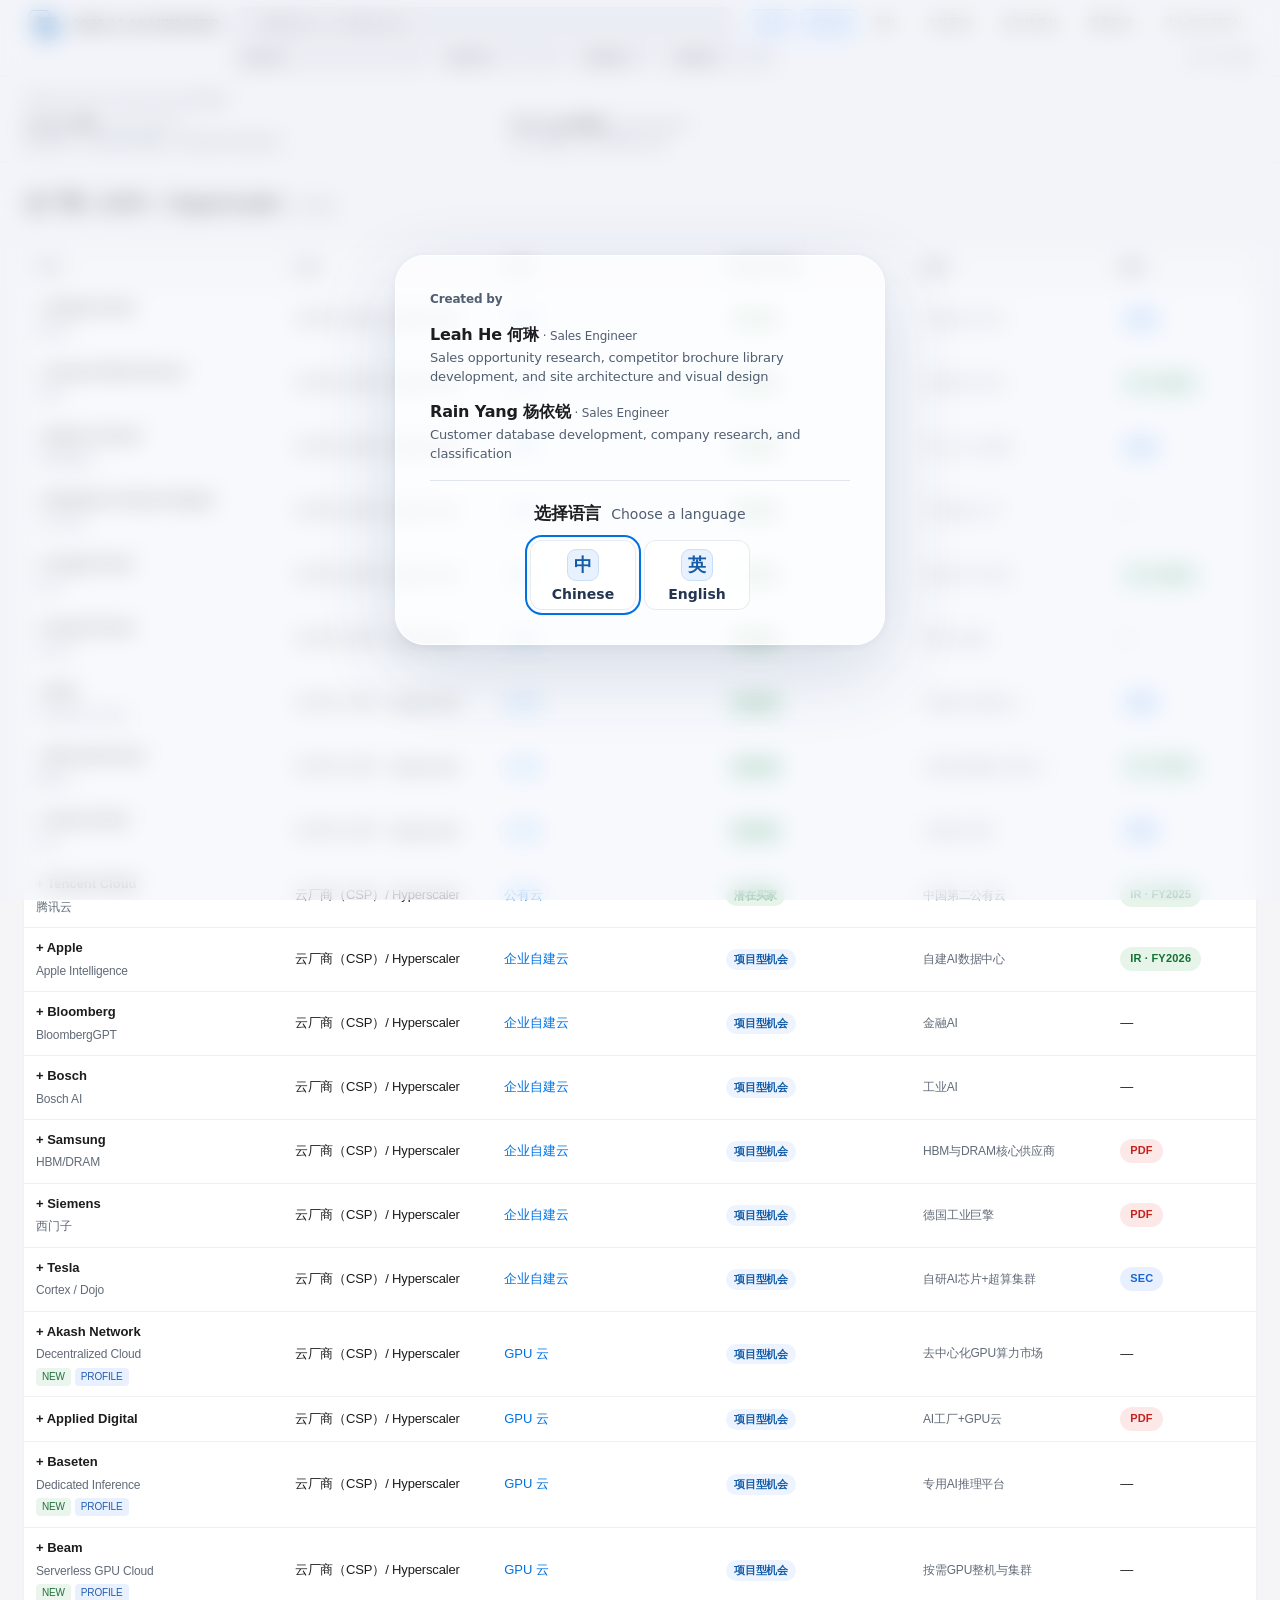
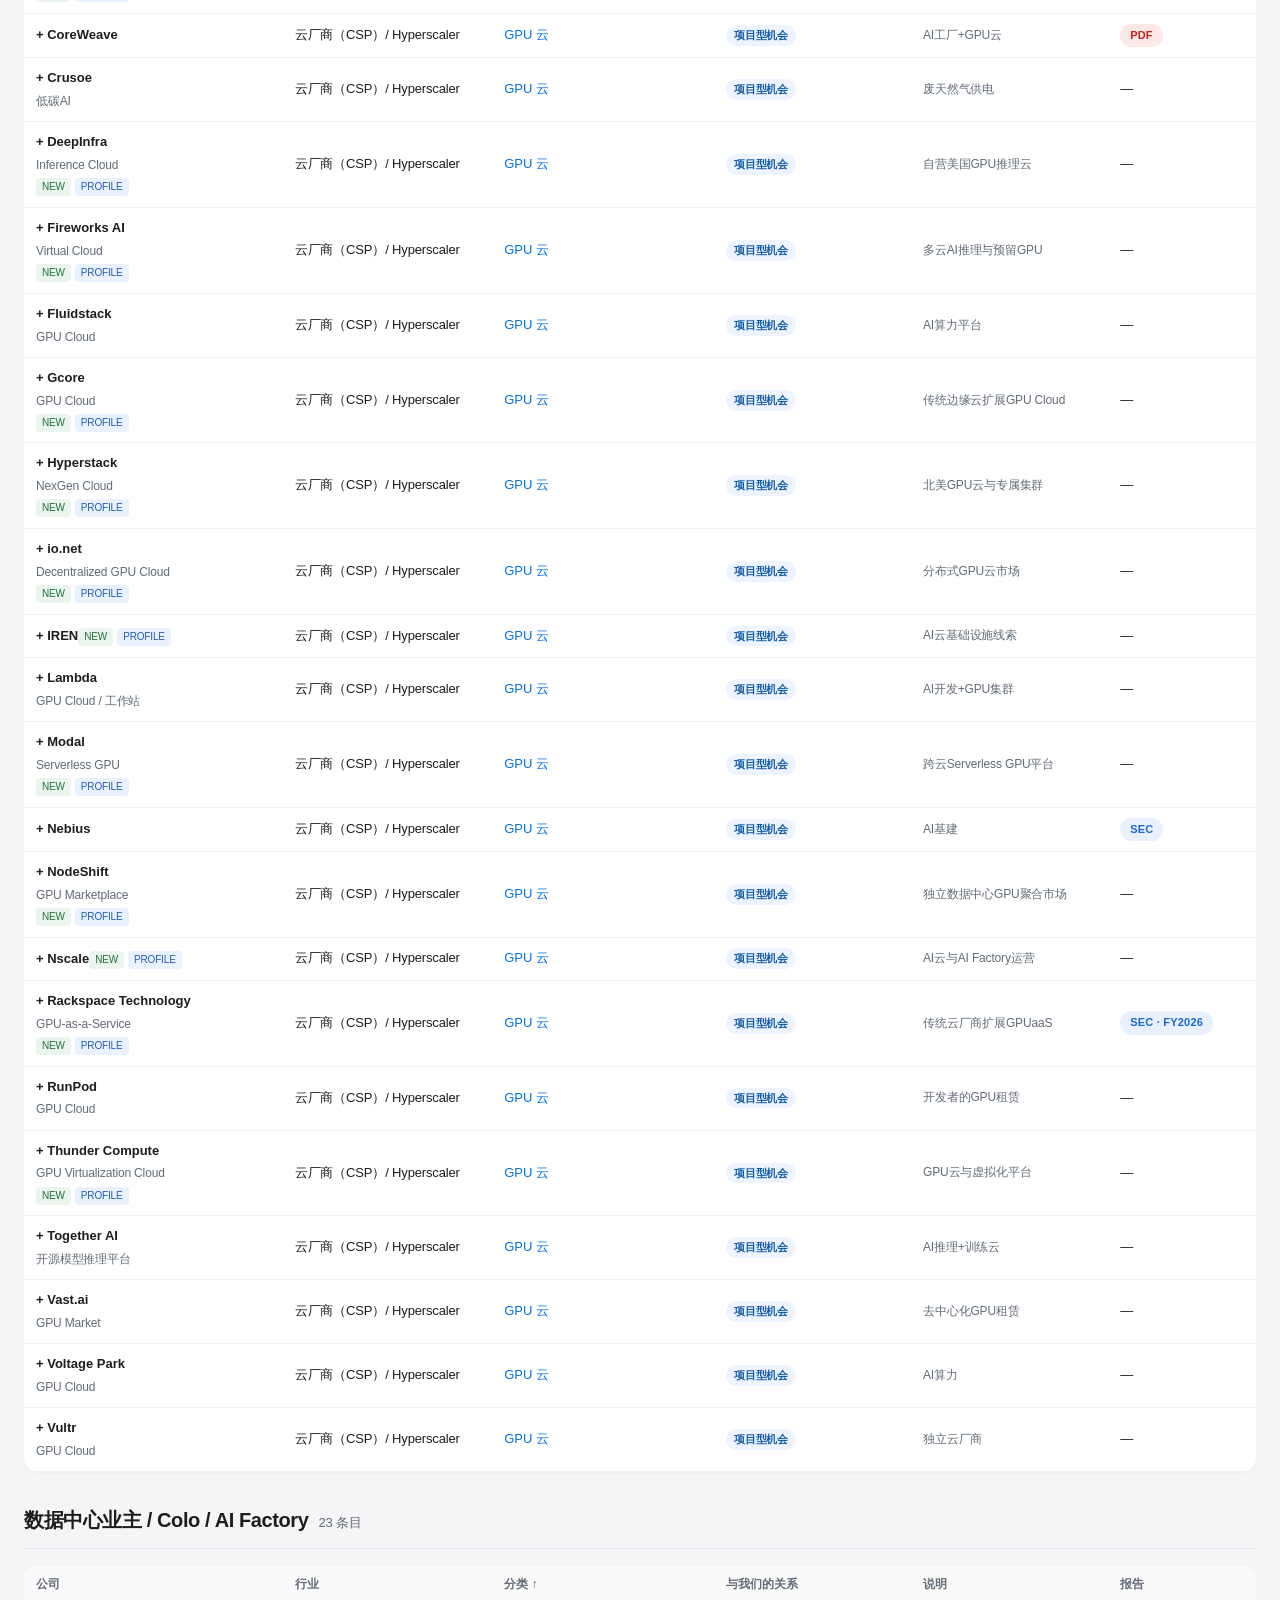
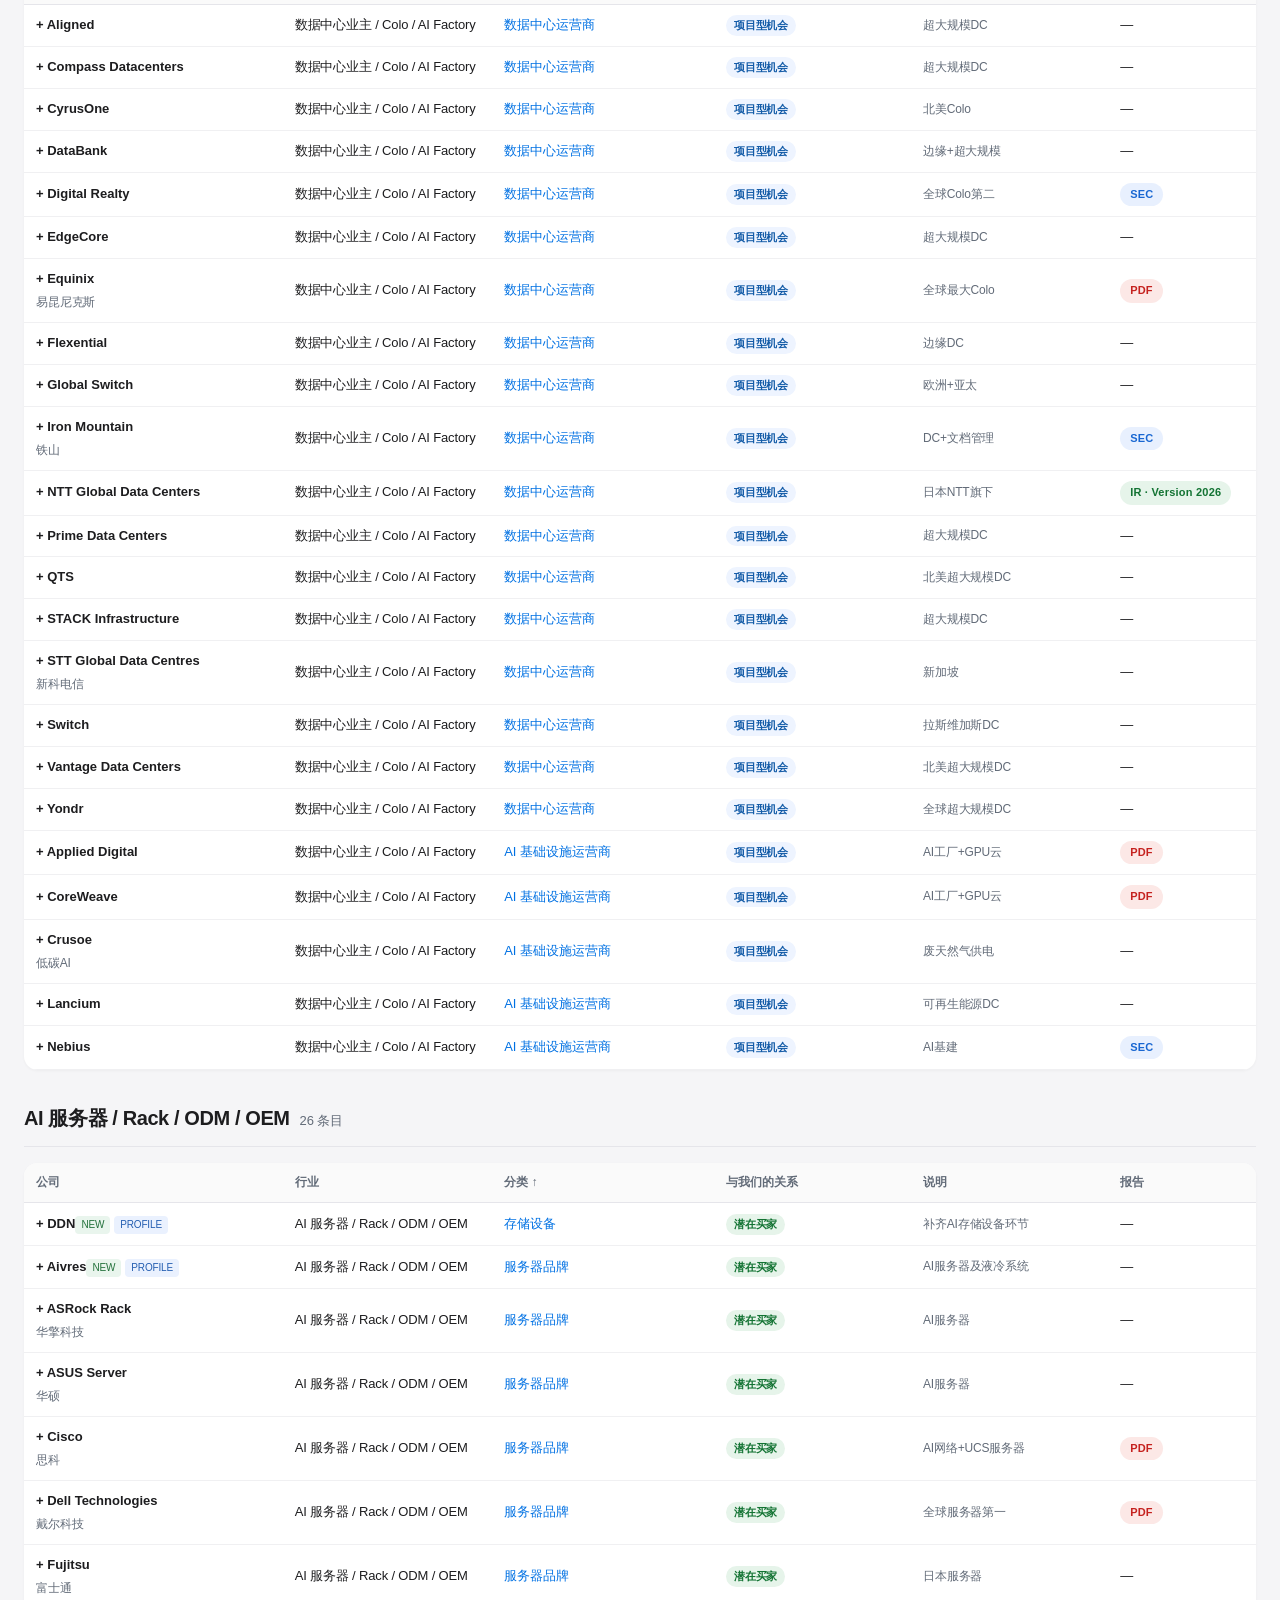
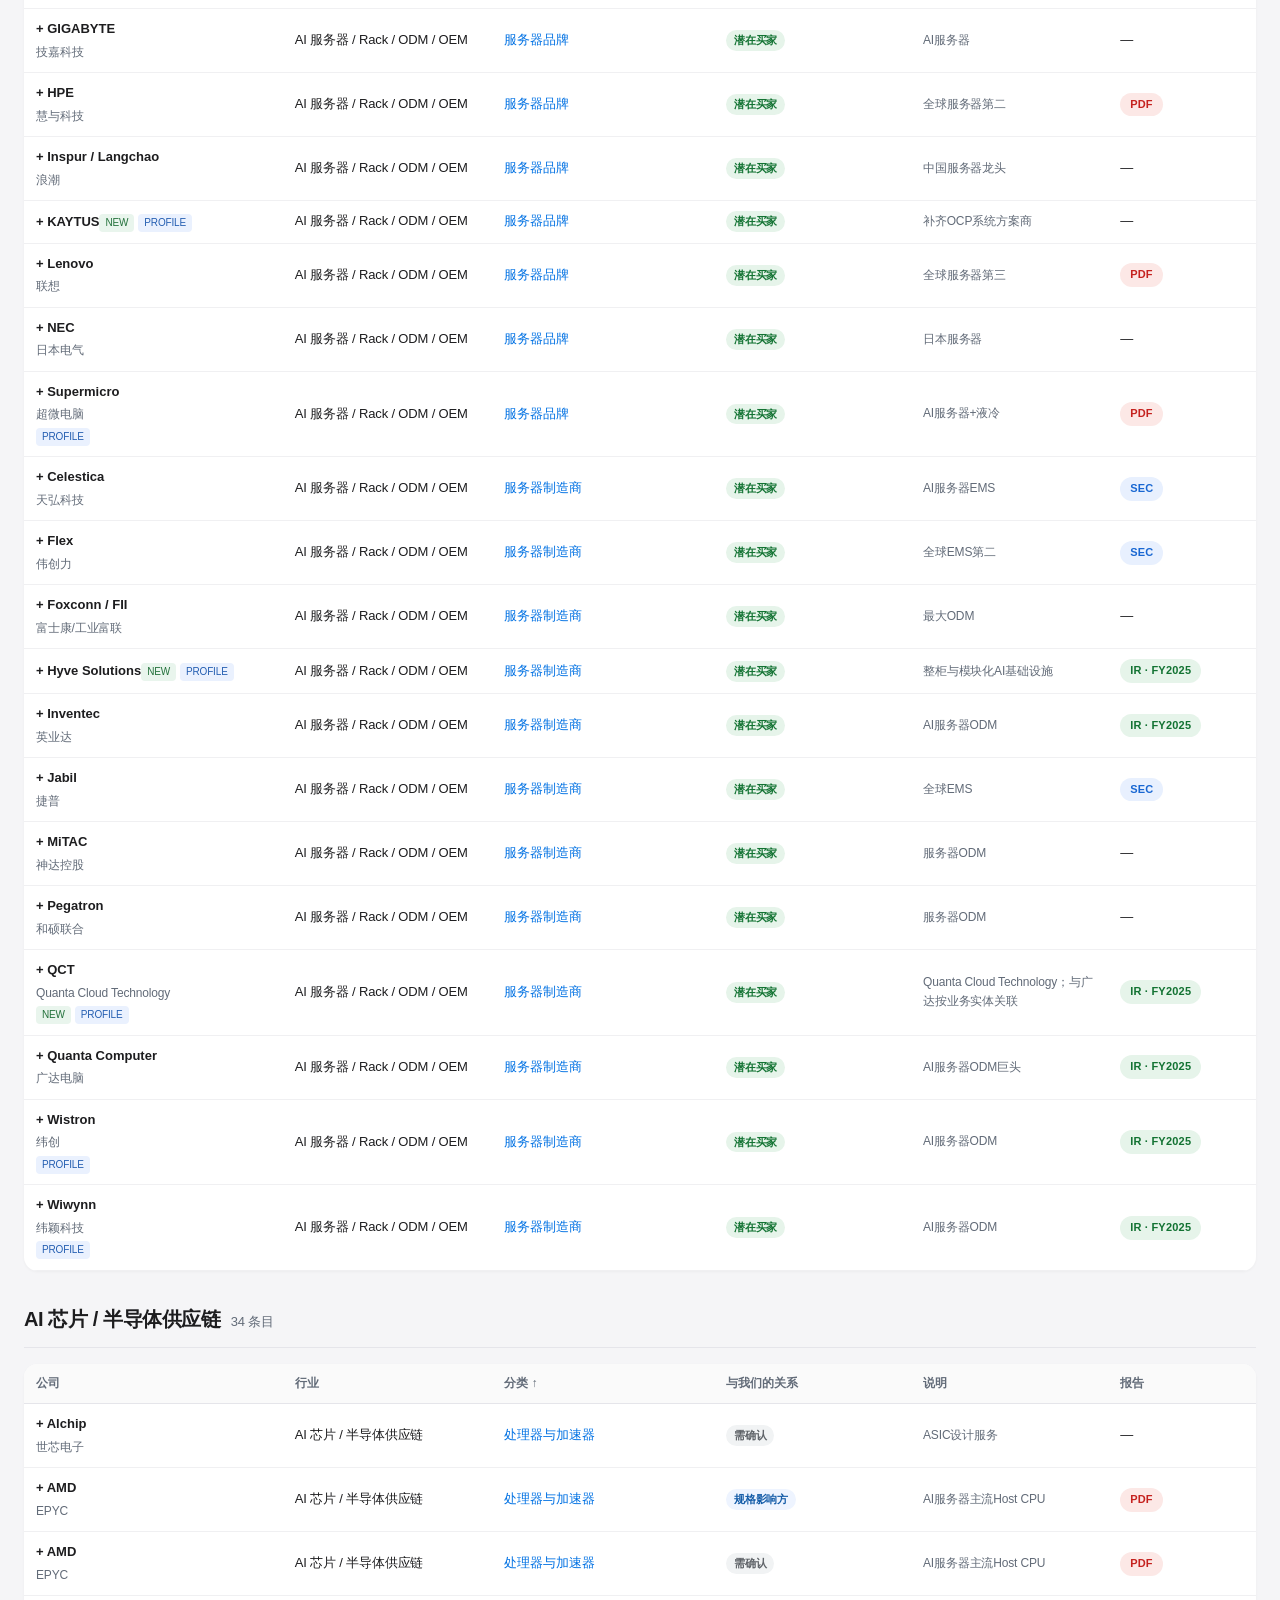
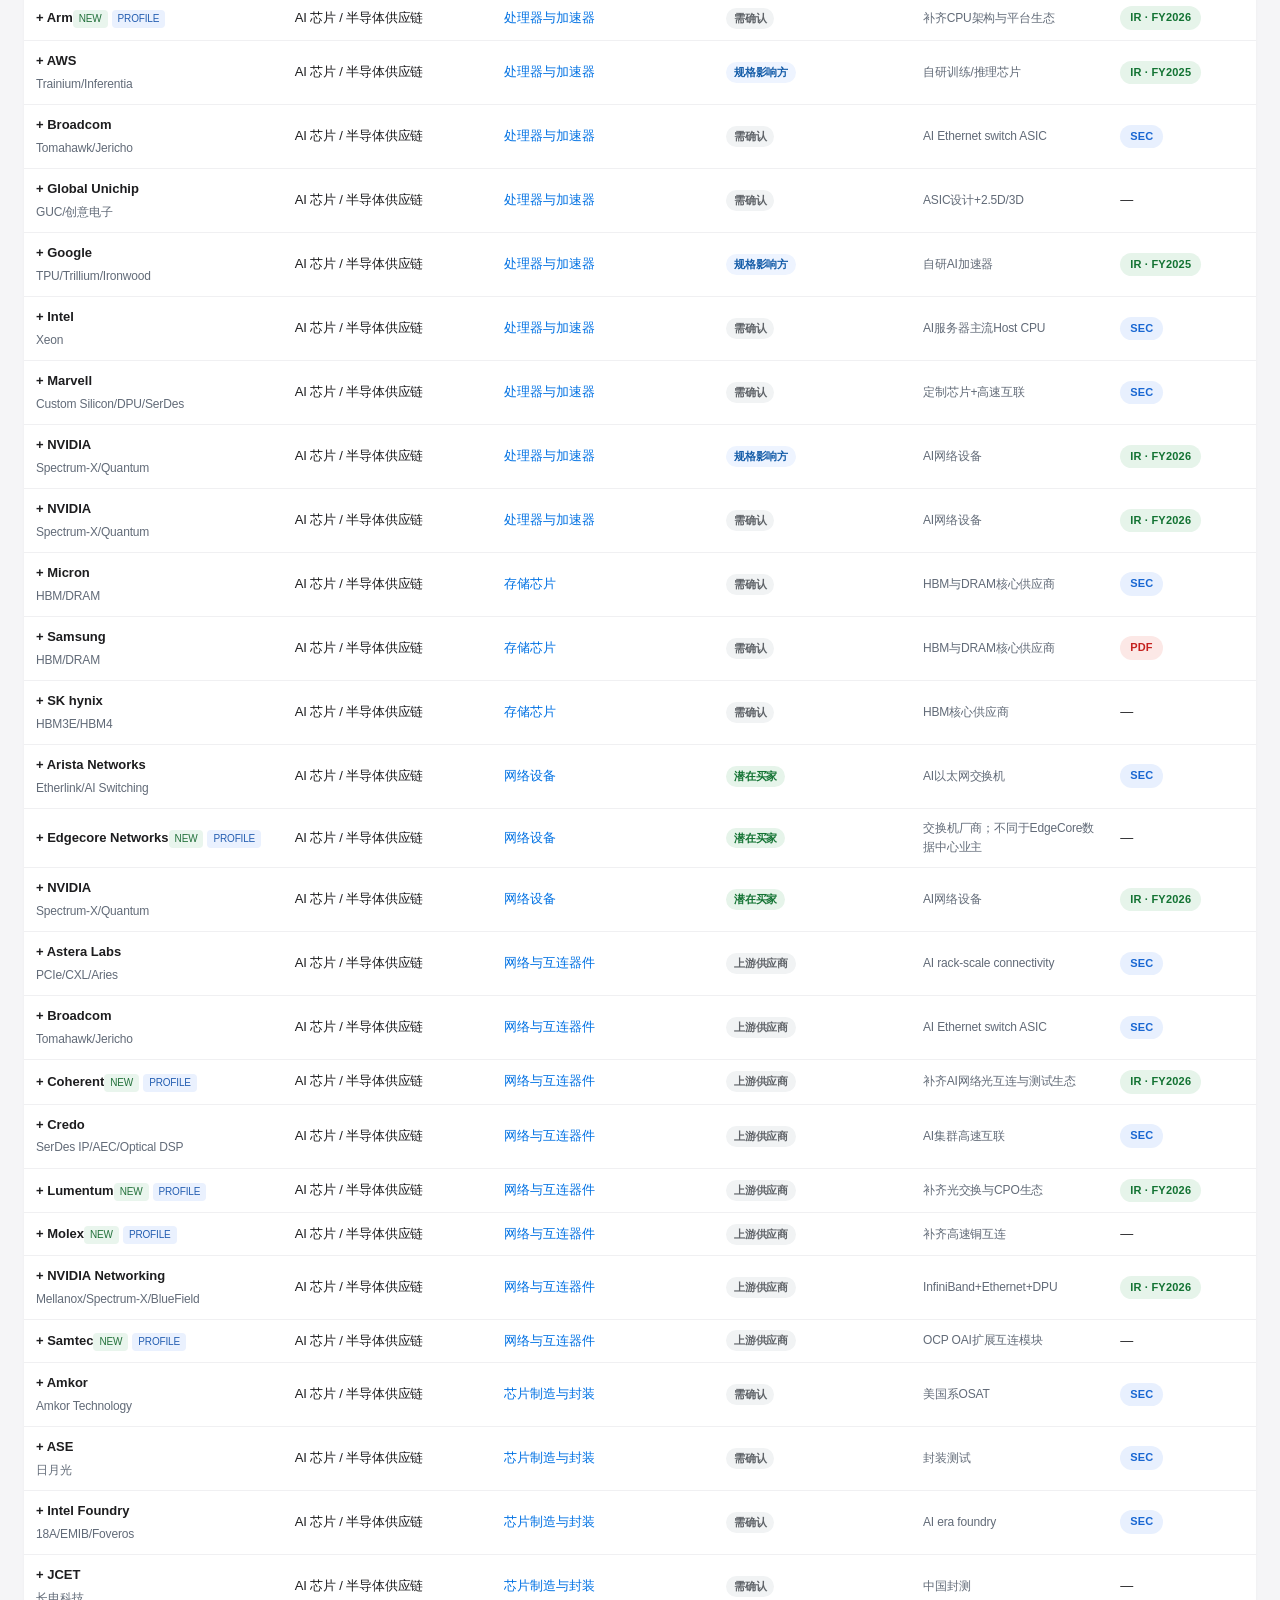
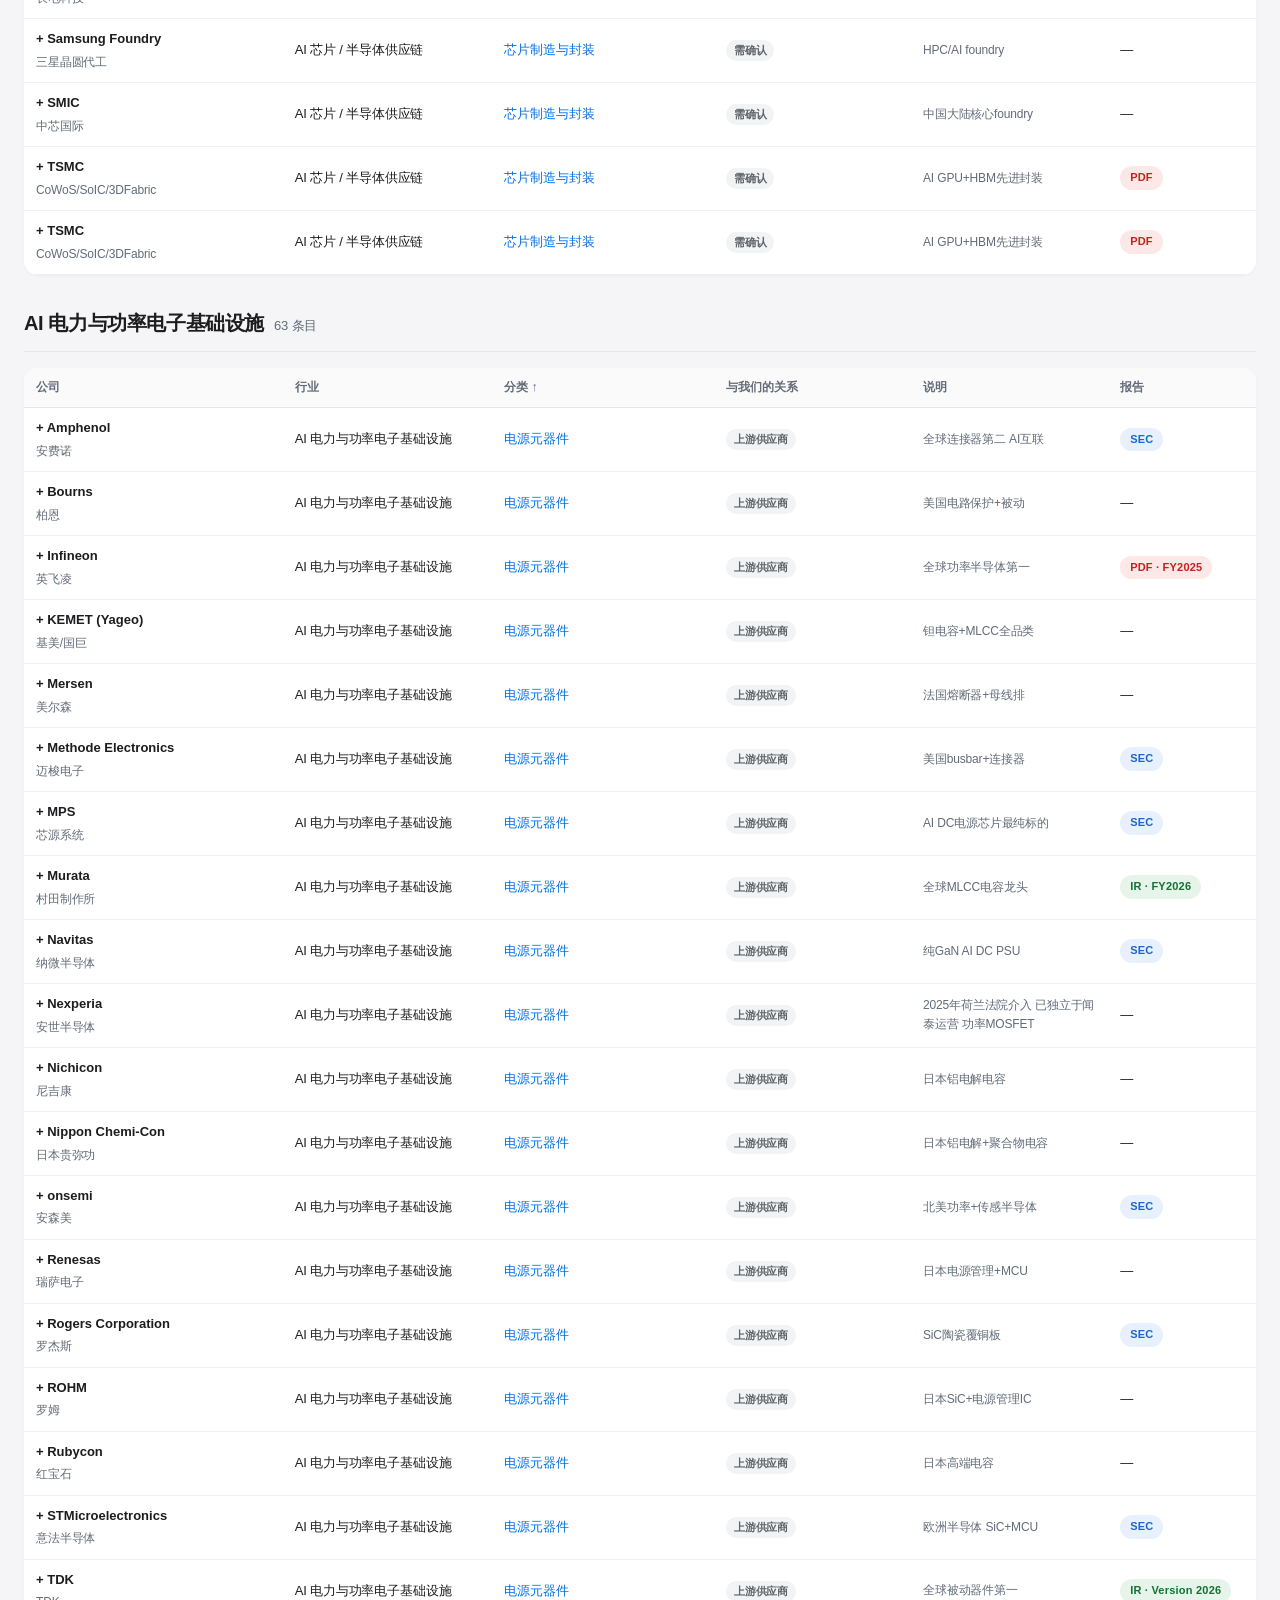
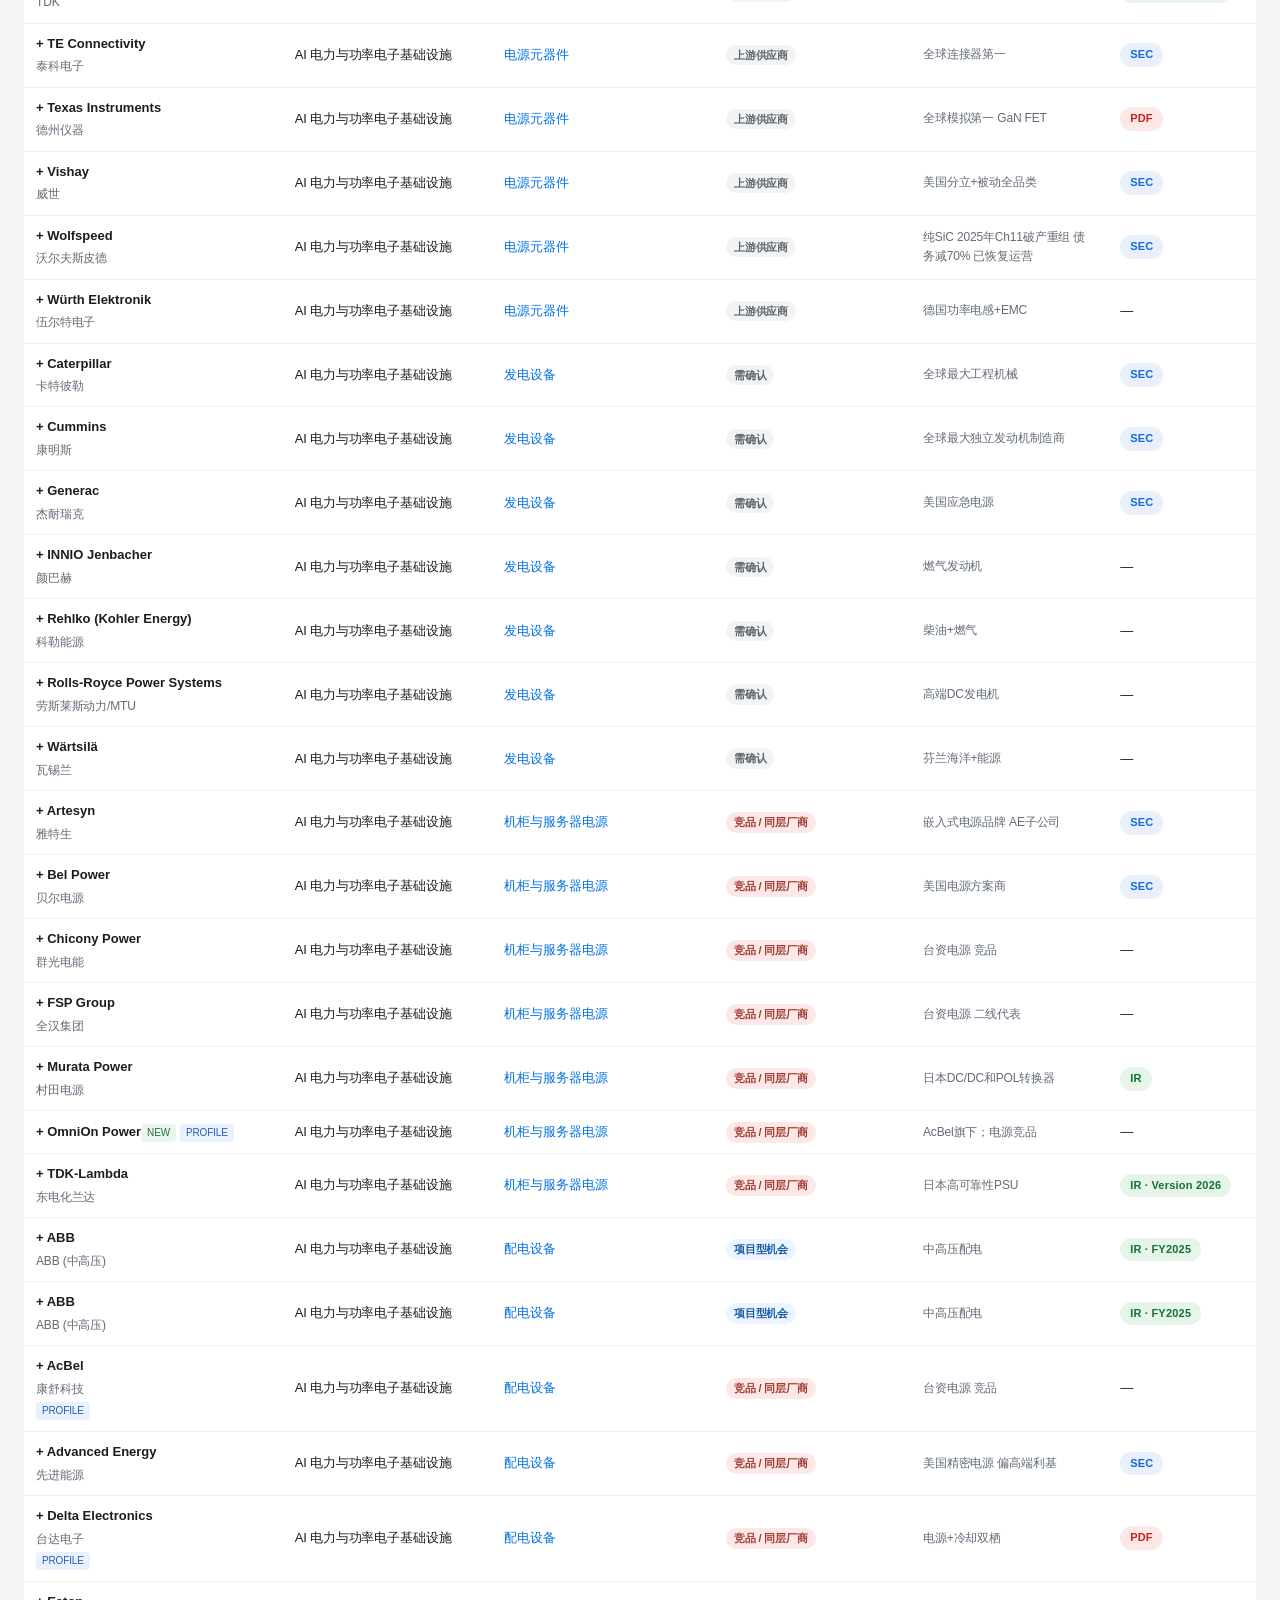
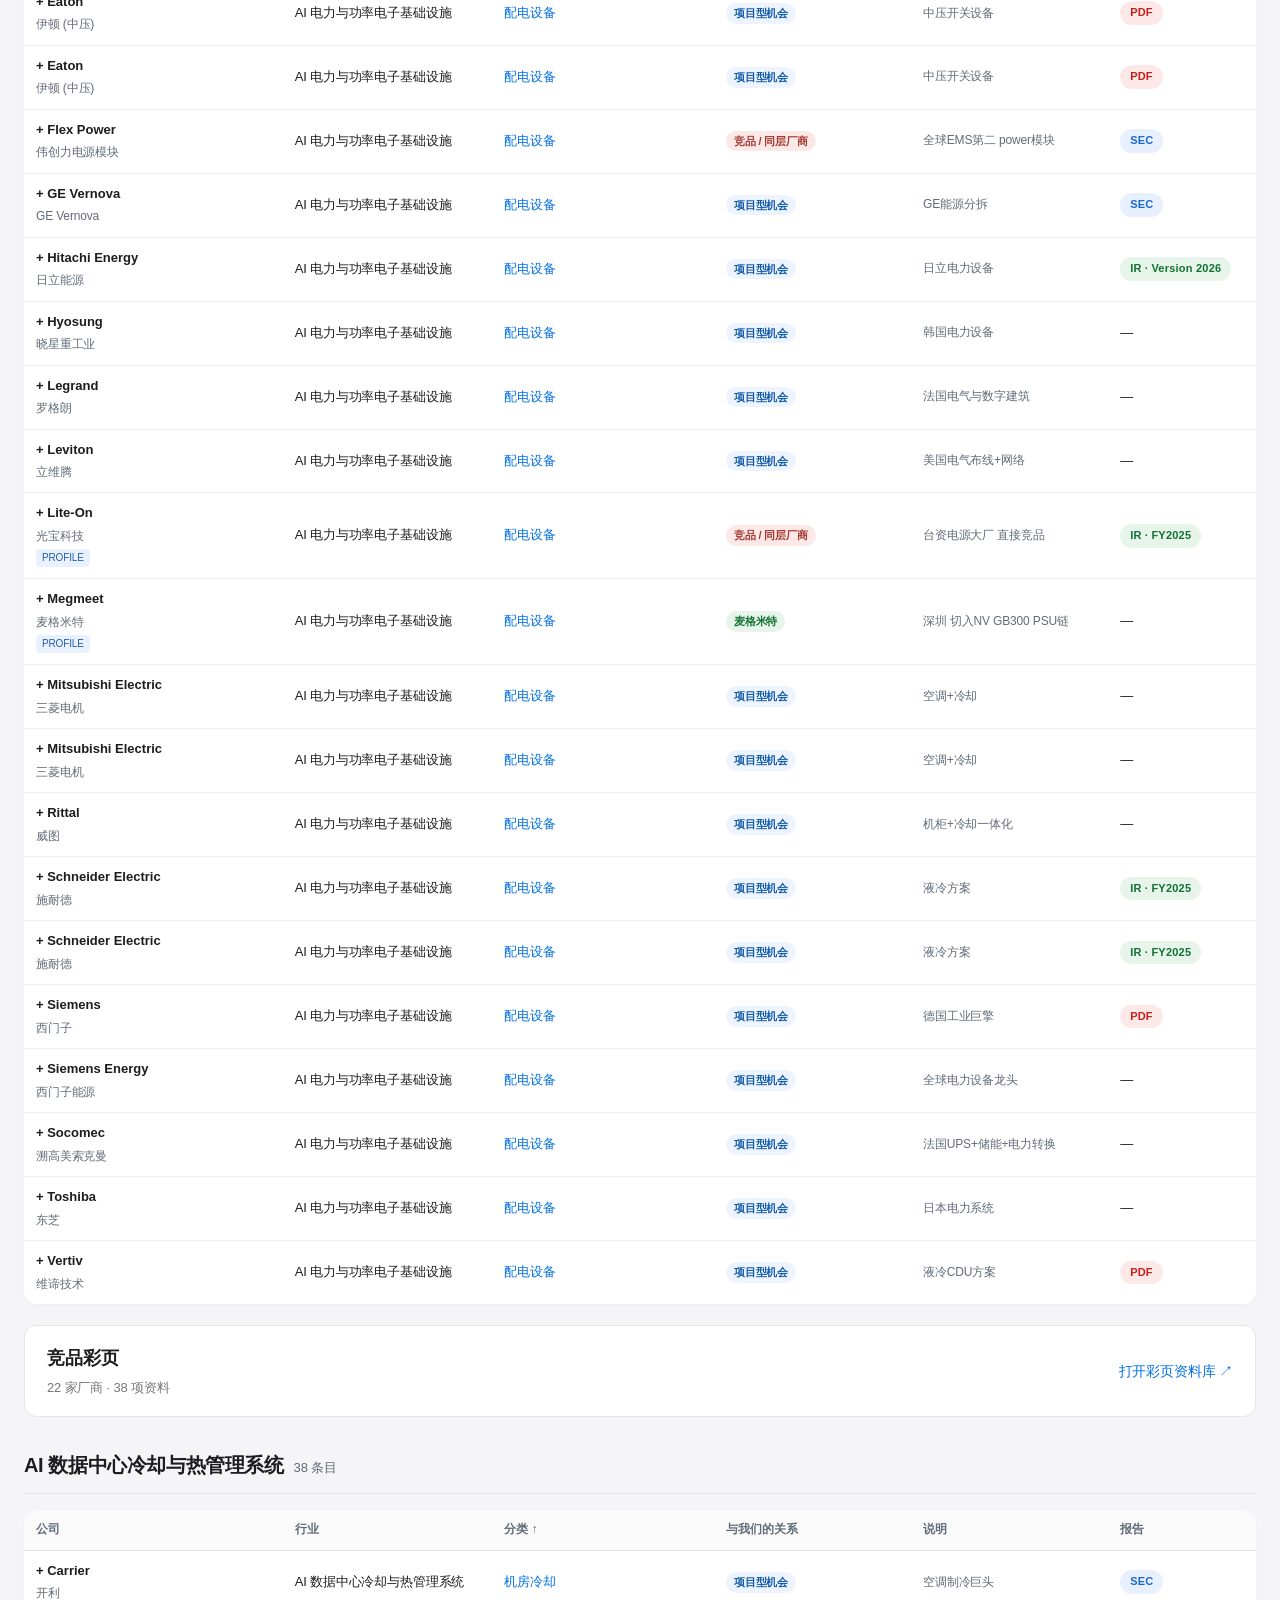
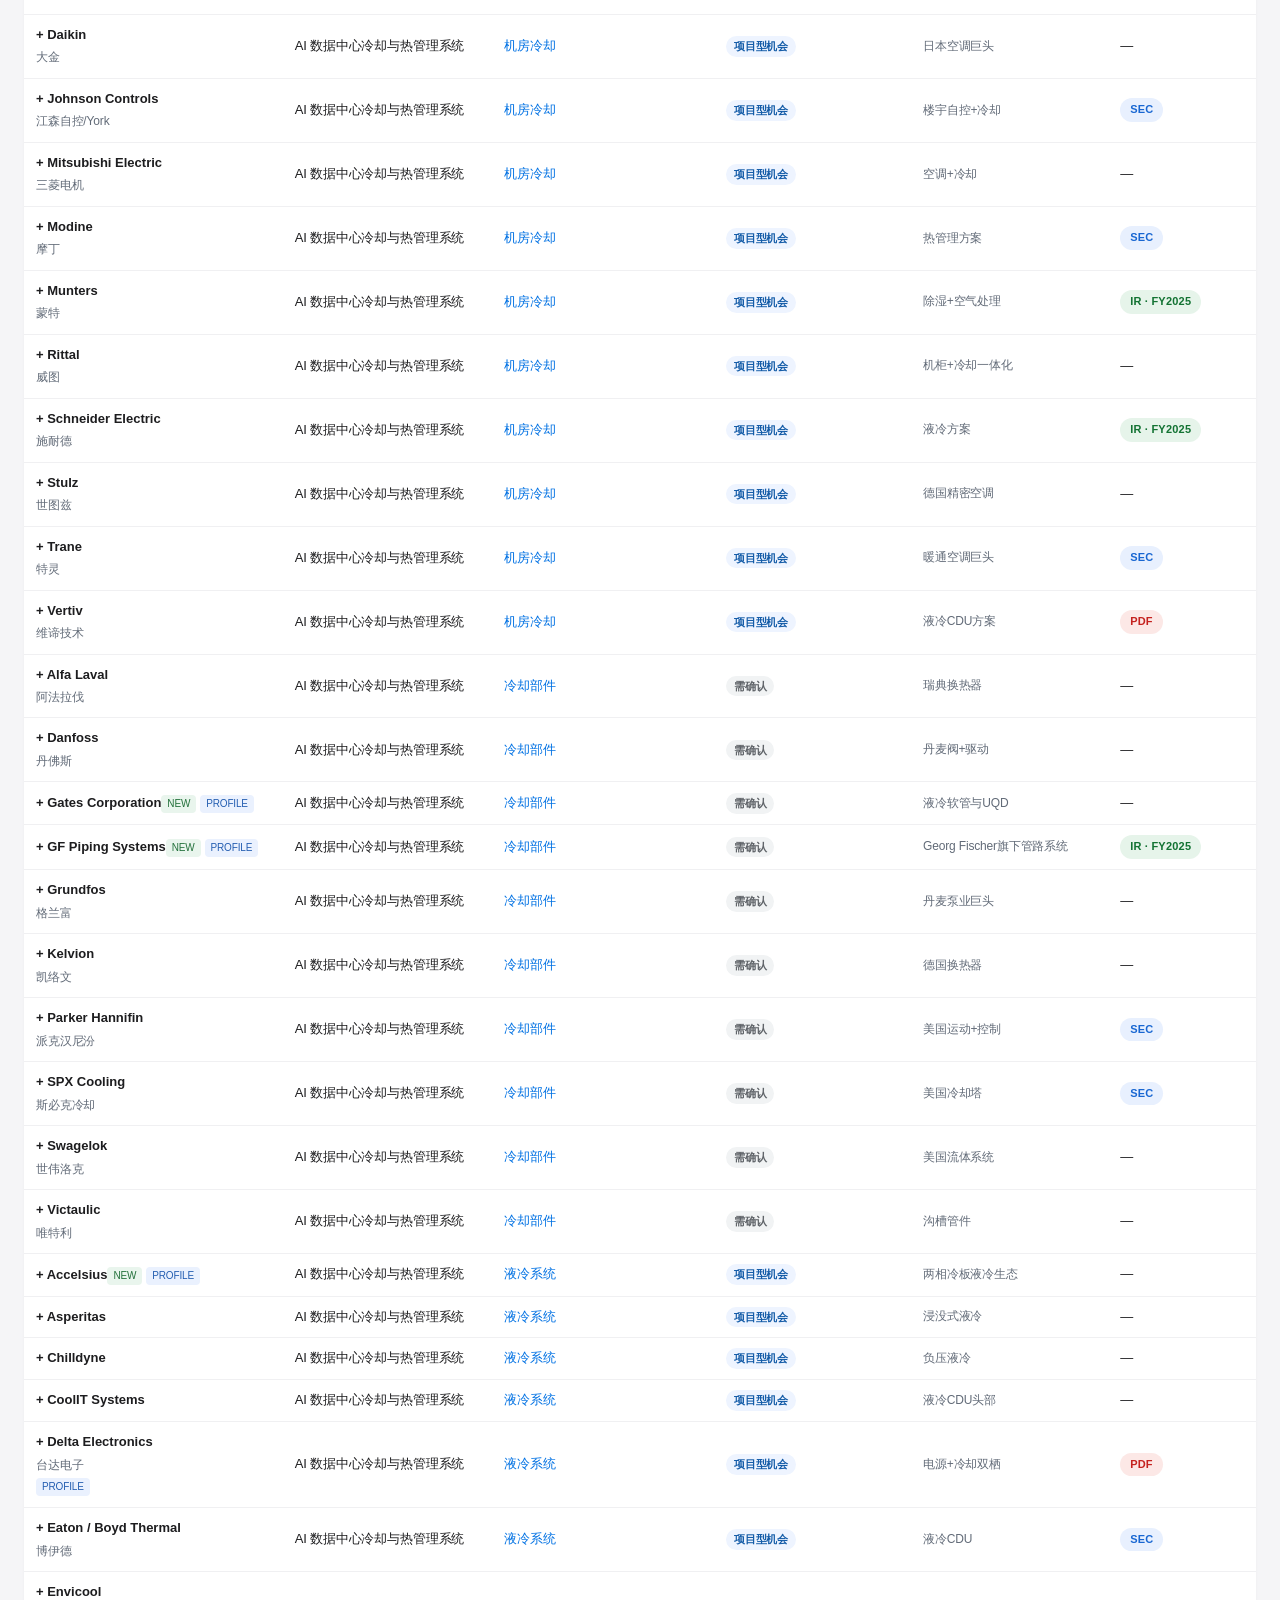
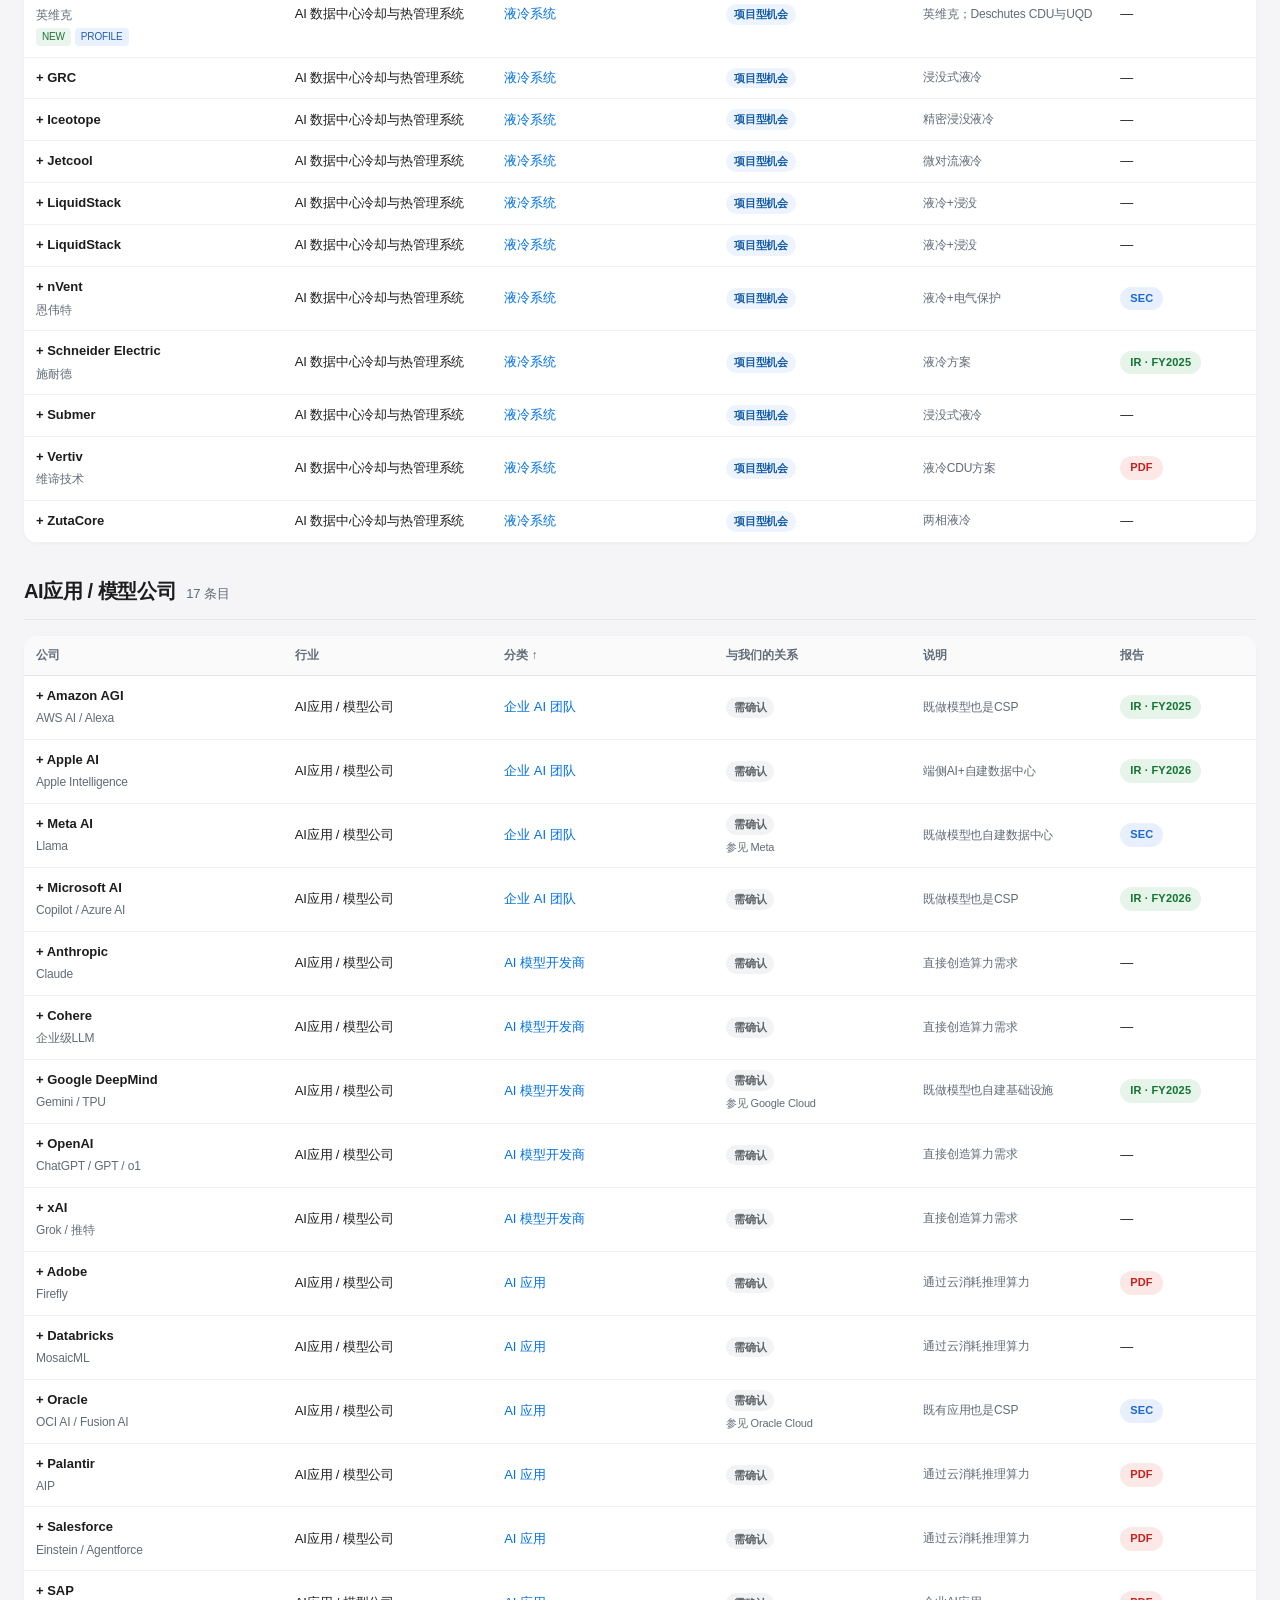
==== commit f6db08b9: "Move page contents into a right-side drawer and fit the report column" ====
--- a/zh.html
+++ b/zh.html
@@ -147,10 +147,7 @@
 
 :root{--text-secondary:#626b78}body{line-height:1.6}.hero{text-align:left;padding:24px 0 12px}.hero h1{font-size:32px}.hero p{max-width:1000px}.eyebrow{color:var(--accent);font-size:12px;font-weight:600;letter-spacing:1px}.nav-inner{max-width:1400px;height:auto;min-height:58px;padding:10px 0}.nav input{max-width:400px}.nav select{max-width:260px}.summary{justify-content:flex-start;gap:12px;padding:14px 0 20px}.summary-item{background:white;border:1px solid var(--border);border-radius:12px;padding:12px 22px;min-width:130px;text-align:left}.summary-item .num{font-size:26px}.toolbar{position:sticky;top:var(--nav-height,58px);z-index:90;display:flex;flex-wrap:nowrap;gap:6px;align-items:center;margin-bottom:18px;overflow-x:auto;scrollbar-width:none;padding:10px 1px;background:rgba(245,245,247,.92);border-bottom:1px solid var(--border);backdrop-filter:saturate(180%) blur(18px);-webkit-backdrop-filter:saturate(180%) blur(18px)}.toolbar::-webkit-scrollbar{display:none}.toolbar button{flex:0 0 auto;white-space:nowrap;font-size:12px;line-height:1.2;padding:6px 10px;border-radius:7px}button{font:inherit;cursor:pointer;border:1px solid var(--border);background:white;border-radius:8px;padding:7px 12px;color:var(--text)}button:hover{border-color:var(--accent);color:var(--accent)}button.active{background:#e8f0fe;border-color:#aacbf3;color:#005dbb}button:focus-visible,a:focus-visible,summary:focus-visible{outline:3px solid #0071e3;outline-offset:3px}a{color:#0067cf;text-decoration:none}a:hover{text-decoration:underline}.table-wrap{overflow-x:auto}table{min-width:660px;table-layout:fixed}th:nth-child(1){width:27%}th:nth-child(2){width:22%}th:nth-child(3){width:28%}th:nth-child(4){width:23%}th{cursor:default}th button{background:none;border:0;padding:0;color:inherit;font-size:12px;font-weight:600}thead{position:static}.company-button{border:0;background:none;padding:0;text-align:left;font-weight:600}.co-alias{display:block;margin:3px 0 0}.co-note{max-width:none;white-space:normal;display:block}.small{font-size:11px;color:var(--text-secondary);display:block;margin-top:4px}.pill{display:inline-block;font-size:10px;padding:1px 6px;border-radius:4px;background:#e9f5ed;color:#23713b;margin:3px 4px 0 0}.pill.update{background:#eaf1fe;color:#245eb1}.detail-card{grid-template-columns:repeat(3,minmax(0,1fr));gap:20px;padding:24px}.field-value{line-height:1.8;overflow-wrap:anywhere}.wide{grid-column:1/-1}.detail-card .field-label{font-size:12px;font-weight:600;color:#526171}.detail-card ul{padding-left:19px}.source-list li{margin:6px 0}.source-kind{font-size:11px;font-weight:600;color:#626b78;margin-right:8px}.original{background:#f0f2f5;border-radius:8px;padding:12px}.muted{color:var(--text-secondary)}.empty{padding:40px;text-align:center;background:white;border-radius:12px}.footer{line-height:1.9}.report-sub{display:block;font-size:11px;margin-top:4px}#navStats{margin-left:auto}.badge{white-space:normal}.summary-item .lbl{color:#626b78}@media(max-width:768px){.main{padding:16px}.hero h1{font-size:24px}.nav{position:static;padding:0 16px}.nav-inner{gap:8px}.nav-title{width:100%}.nav input{width:100%;max-width:none}.nav select{max-width:100%;flex:1}.toolbar{top:0}.detail-card{grid-template-columns:1fr;min-width:0}.summary-item{min-width:100px;padding:10px 14px}.summary-item .num{font-size:22px}.wide{grid-column:auto}table{min-width:660px}}
 
-  .page-layout { display:grid; grid-template-columns:minmax(0,1fr) 288px; gap:24px; max-width:1640px; margin:auto; padding:24px; align-items:start; }
   .page-layout .main { min-width:0; width:100%; max-width:none; padding:0; }
-  .page-outline { position:sticky; top:var(--outline-top,80px); grid-column:2; grid-row:1; max-height:calc(100vh - var(--outline-top,80px) - 16px); overflow:auto; padding:12px; background:var(--card); border:1px solid var(--border); border-radius:var(--radius); box-shadow:var(--shadow-sm); }
-  .page-outline summary { cursor:pointer; font-size:13px; font-weight:600; }
   .page-outline ul { list-style:none; margin-top:8px; }
   .page-outline a { display:block; padding:7px 8px; padding-inline-start:calc(8px + var(--outline-indent,0) * 13px); border-radius:6px; color:var(--text-secondary); font-size:13px; overflow-wrap:anywhere; }
   .outline-title { display:block; font-weight:600; color:inherit; }
@@ -159,10 +156,6 @@
   .page-outline a:hover, .page-outline a[aria-current] { background:#e8f0fe; color:#005dbb; text-decoration:none; }
   [data-outline-target] { scroll-margin-top:var(--content-sticky-top,108px); }
   .section[data-outline-target] { scroll-margin-top:var(--content-sticky-top,108px); }
-  @media (max-width:1050px) {
-    .page-layout { grid-template-columns:minmax(0,1fr); gap:12px; padding:16px; }
-    .page-outline { position:static; grid-column:1; max-height:none; }
-  }
 
 .brochure-library{margin:24px 0;padding:24px;border:1px solid var(--border);border-radius:var(--radius);background:var(--card)}
 .brochure-library h3{font-size:21px;margin-bottom:8px}.brochure-library p{color:#62626a;font-size:14px}
@@ -192,9 +185,9 @@
 .site-credits{max-width:1640px;margin:0 auto;padding:14px 24px 10px;border-bottom:1px solid var(--border);color:var(--text-secondary);font-size:12px;line-height:1.5}.site-credits p{margin:0}.site-credits-grid{display:grid;grid-template-columns:repeat(2,minmax(0,1fr));gap:8px 24px;max-width:950px;margin:6px 0 0;text-align:left}.site-credits strong{color:var(--text);font-weight:650}.site-credits-role{font-size:.95em}.site-credits-work{line-height:1.55}@media(max-width:600px){.site-credits-grid{grid-template-columns:1fr}}
 .directory-category{font:inherit;color:var(--accent);background:none;border:0;padding:0;text-align:left;cursor:pointer}.directory-category:hover{text-decoration:underline}.directory-category:focus-visible{outline:2px solid var(--accent);outline-offset:3px}
 </style><link rel="stylesheet" href="language-switch.css"><link rel="stylesheet" href="customer-navigation.css"></head><body>
-<nav class="nav"><div class="nav-inner"><a class="language-switch" lang="zh-CN" href="./" data-alternate="./" aria-label="切换到英文" title="Switch to English"><span aria-hidden="true">&#20013;</span><span aria-hidden="true">&#33521;</span></a><time class="nav-title" datetime="2026-11-17">2026.11.18 UPDATED</time><input aria-label="搜索公司、产品或介绍" id="search" placeholder="搜索公司、产品或介绍…"><div class="toolbar" id="views"><button data-view="all" class="active">客户池</button><button data-view="sales">商机</button><button data-view="new">本轮新增</button><button data-view="pending">报告待复核</button><button id="reset">重置筛选</button><button id="export">导出当前JSON</button></div><div class="customer-filters" id="customerFilters"><select aria-label="筛选Sector" id="sectorFilter"><option value="">全部行业</option></select><select aria-label="筛选Category" id="categoryFilter"><option value="">全部分类</option></select><select aria-label="筛选Report" id="linkFilter"><option value="">全部报告</option><option>SEC</option><option>PDF</option><option>IR</option><option>Private</option><option>Review</option></select><select id="roleFilter" aria-label="商机角色"><option value="">全部角色</option></select><span class="nav-stats" id="navStats" aria-live="polite"></span></div></div></nav>
+<nav class="nav"><div class="nav-inner"><a class="language-switch" lang="zh-CN" href="./" data-alternate="./" aria-label="切换到英文" title="Switch to English"><span aria-hidden="true">&#20013;</span><span aria-hidden="true">&#33521;</span></a><time class="nav-title" datetime="2026-11-17">2026.11.18 UPDATED</time><input aria-label="搜索公司、产品或介绍" id="search" placeholder="搜索公司、产品或介绍…"><div class="toolbar" id="views"><button type="button" id="outlineToggle" aria-haspopup="dialog" aria-controls="outlineDrawer">目录</button><button data-view="all" class="active">客户池</button><button data-view="sales">商机</button><button data-view="new">本轮新增</button><button data-view="pending">报告待复核</button><button id="reset">重置筛选</button><button id="export">导出当前JSON</button></div><div class="customer-filters" id="customerFilters"><select aria-label="筛选Sector" id="sectorFilter"><option value="">全部行业</option></select><select aria-label="筛选Category" id="categoryFilter"><option value="">全部分类</option></select><select aria-label="筛选Report" id="linkFilter"><option value="">全部报告</option><option>SEC</option><option>PDF</option><option>IR</option><option>Private</option><option>Review</option></select><select id="roleFilter" aria-label="商机角色"><option value="">全部角色</option></select><span class="nav-stats" id="navStats" aria-live="polite"></span></div></div></nav>
 <div class="site-credits"><p>本站由 Leah He 与 Rain Yang 共同制作</p><div class="site-credits-grid"><div><p><strong>Leah He 何琳</strong> <span class="site-credits-role">· Sales Engineer</span></p><p class="site-credits-work">商机调研、竞品彩页馆搭建、网站架构与视觉设计</p></div><div><p><strong>Rain Yang 杨依锐</strong> <span class="site-credits-role">· Sales Engineer</span></p><p class="site-credits-work">客户池搭建、客户调研与分类</p></div></div></div>
-<div class="page-layout"><nav class="page-outline" aria-label="页面目录"><details id="outlineDisclosure"><summary>目录</summary><ul id="outlineLinks"></ul></details></nav><main class="main">
+<div class="page-layout"><dialog class="page-outline" id="outlineDrawer" aria-labelledby="outlineTitle"><header class="outline-header"><h2 id="outlineTitle">目录</h2><button type="button" id="outlineClose" aria-label="关闭目录" autofocus>×</button></header><nav aria-labelledby="outlineTitle"><ul id="outlineLinks"></ul></nav></dialog><main class="main">
 <div id="content"></div>
 <footer class="footer"><p>资料更新：2026-11-18 · 项目角色仅代表公开资料可验证的范围，不代表已确认销售机会或采购关系。</p></footer></main></div>
 <script type="application/json" id="embedded-data">[{"name":"Google DeepMind","alias":"Gemini / TPU","sector":"AI应用 / 模型公司","category":"Frontier AI 模型公司","note":"既做模型也自建基础设施","parent_company":"Alphabet Inc.","ticker":"GOOGL","market":"US","report_url":"https://abc.xyz/investor/annual-meeting/default.aspx","report_label":"IR","report_year":"2025","form_type":"Alphabet 2025 Annual Report","link_type":"official_report_page","last_checked":"2026-11-16","id":"company-1","is_new":false,"research_status":"已核实报告入口","sources":[{"title":"Alphabet 2025 Annual Report","url":"https://abc.xyz/investor/annual-meeting/default.aspx","kind":"Financial","checked":"2026-11-16","note":""}],"technical_resources":[],"report_verified":true,"report_title":"Alphabet 2025 Annual Report","year_basis":"财政年度","report_scope":"Alphabet（集团报告）","introduction":"Gemini模型+TPU芯片生态。自有最大AI基础设施之一。","intro_basis":"公司简介待进一步核实。","profile_checked":"","value_chain_role":"AI应用与模型需求端","financial":null,"simple_category":"AI 模型开发商","merged_role":"review","related_infrastructure":"Google Cloud"},{"name":"Meta AI","alias":"Llama","sector":"AI应用 / 模型公司","category":"大厂 AI 部门 / 自研模型","note":"既做模型也自建数据中心","parent_company":"Meta Platforms, Inc.","ticker":"META","market":"US","report_url":"https://www.sec.gov/Archives/edgar/data/1326801/000162828026003942/meta-20251231.htm","report_label":"SEC","report_year":"","form_type":"10-K","link_type":"sec_primary_doc","last_checked":"2026-06-26","id":"company-2","is_new":false,"research_status":"资料待复核","sources":[],"technical_resources":[],"report_verified":false,"report_title":"财务报告入口 · 待核实","year_basis":"待核实","report_scope":"Meta Platforms, Inc.","introduction":"Llama开源模型。自建AI集群规模全球Top3。2025年AI CapEx ~$60-65B。","intro_basis":"公司简介待进一步核实。","profile_checked":"","value_chain_role":"AI应用与模型需求端","financial":null,"report_review":{"summary":"报告正文访问受限","reasons":["Meta AI的现有报告链接在本次检查中返回 HTTP 403，正文尚未读取，报告主体及报告期仍待对照原文。","报告年度字段为空，页面中的“10-K”仅说明现有记录的文件类型。","来源列表中未记录该报告的财务核验来源及核验结论。","历史条目标记的检查日期为 2026-06-26，本次链接检查日期为 2026-11-18。"],"reference":"该链接可作为查找Meta Platforms, Inc.财务报告的入口。核对正文后，可提取对应报告期的集团营收、利润、资本开支等信息。","limits":["当前记录不足以支持直接引用其财务数字或认定它是最新财报。","当前报告主体记为“Meta Platforms, Inc.”，需要核实其与“Meta AI”业务的对应关系及分部披露范围。"],"next_steps":["对照Meta Platforms, Inc.的官方投资者关系或监管披露目录，确认报告主体、财年截止日和发布日期。","核对是否存在更新年度报告或期中披露，并记录所用数据的报告期。"],"checked":"2026-11-18","basis":"现有条目字段审计及报告链接访问检查；报告正文与最新版比对仍待完成","link_check":{"url":"https://www.sec.gov/Archives/edgar/data/1326801/000162828026003942/meta-20251231.htm","checked":"2026-11-18","status":403,"error":"HTTP Error 403: Forbidden"}},"simple_category":"企业 AI 团队","merged_role":"review","related_infrastructure":"Meta"},{"name":"Microsoft AI","alias":"Copilot / Azure AI","sector":"AI应用 / 模型公司","category":"大厂 AI 部门 / 自研模型","note":"既做模型也是CSP","parent_company":"Microsoft Corporation","ticker":"MSFT","market":"US","report_url":"https://www.microsoft.com/investor/reports/ar26/index.html","report_label":"IR","report_year":"2026","form_type":"Microsoft Annual Report 2026","link_type":"official_report_page","last_checked":"2026-11-17","id":"company-3","is_new":false,"research_status":"已核实报告入口","sources":[{"title":"Microsoft Annual Report 2026","url":"https://www.microsoft.com/investor/reports/ar26/index.html","kind":"Financial","checked":"2026-11-16","note":""}],"technical_resources":[],"report_verified":true,"report_title":"FY2026 · 截至 2026-06-30 财务资料","year_basis":"财政年度","report_scope":"Microsoft（集团报告）","introduction":"Copilot+Azure AI。OpenAI最大投资人和算力提供商。AI DC最大买家之一。","intro_basis":"公司简介待进一步核实。","profile_checked":"","value_chain_role":"AI应用与模型需求端","financial":{"subject":"Microsoft 集团","period":"FY2026 · 截至 2026-06-30","currency":"USD · 百万美元","revenue":"331,839","profit":"净利润 133,749","url":"https://www.microsoft.com/investor/reports/ar26/index.html","note":"集团数据，非 Azure 或 AI 部门独立收入；营收同比 +18%。","checked":"2026-11-17"},"simple_category":"企业 AI 团队","merged_role":"review"},{"name":"Amazon AGI","alias":"AWS AI / Alexa","sector":"AI应用 / 模型公司","category":"大厂 AI 部门 / 自研模型","note":"既做模型也是CSP","parent_company":"Amazon.com, Inc.","ticker":"AMZN","market":"US","report_url":"https://ir.aboutamazon.com/annual-reports-proxies-and-shareholder-letters/default.aspx","report_label":"IR","report_year":"2025","form_type":"Amazon 2025 Annual Report","link_type":"official_report_page","last_checked":"2026-11-16","id":"company-4","is_new":false,"research_status":"已核实报告入口","sources":[{"title":"Amazon 2025 Annual Report","url":"https://ir.aboutamazon.com/annual-reports-proxies-and-shareholder-letters/default.aspx","kind":"Financial","checked":"2026-11-16","note":""}],"technical_resources":[],"report_verified":true,"report_title":"Amazon 2025 Annual Report","year_basis":"财政年度","report_scope":"Amazon（集团报告）","introduction":"AWS AI+Alexa。自研Trainium/Inferentia芯片。AI DC最大买家之一。","intro_basis":"公司简介待进一步核实。","profile_checked":"","value_chain_role":"AI应用与模型需求端","financial":null,"simple_category":"企业 AI 团队","merged_role":"review"},{"name":"Apple AI","alias":"Apple Intelligence","sector":"AI应用 / 模型公司","category":"大厂 AI 部门 / 自研模型","note":"端侧AI+自建数据中心","parent_company":"Apple Inc.","ticker":"AAPL","market":"US","report_url":"https://investor.apple.com/sec-filings/sec-filings-details/default.aspx?FilingId=19895604","report_label":"IR","report_year":"2026","form_type":"Apple FY2026 Form 10-K","link_type":"official_report_page","last_checked":"2026-11-16","id":"company-5","is_new":false,"research_status":"已核实报告入口","sources":[{"title":"Apple FY2026 Form 10-K","url":"https://investor.apple.com/sec-filings/sec-filings-details/default.aspx?FilingId=19895604","kind":"Financial","checked":"2026-11-16","note":""}],"technical_resources":[],"report_verified":true,"report_title":"Apple FY2026 Form 10-K","year_basis":"财政年度","report_scope":"Apple（集团报告）","introduction":"Apple Intelligence。端侧AI为主，部分云端推理需求。自建AI DC。","intro_basis":"公司简介待进一步核实。","profile_checked":"","value_chain_role":"AI应用与模型需求端","financial":null,"simple_category":"企业 AI 团队","merged_role":"review"},{"name":"Salesforce","alias":"Einstein / Agentforce","sector":"AI应用 / 模型公司","category":"企业级 AI 应用","note":"通过云消耗推理算力","parent_company":"Salesforce, Inc.","ticker":"CRM","market":"US","report_url":"https://s205.q4cdn.com/626266368/files/doc_financials/2025/q4/3d22b243-78ec-4635-9b99-a0a33967944d.pdf","report_label":"PDF","report_year":"","form_type":"10-K","link_type":"official_pdf","last_checked":"2026-06-26","id":"company-6","is_new":false,"research_status":"资料待复核","sources":[],"technical_resources":[],"report_verified":false,"report_title":"财务报告入口 · 待核实","year_basis":"待核实","report_scope":"Salesforce, Inc.","introduction":"Einstein/Agentforce。企业SaaS通过云消耗大量推理算力。","intro_basis":"公司简介待进一步核实。","profile_checked":"","value_chain_role":"AI应用与模型需求端","financial":null,"report_review":{"summary":"报告入口可读，报告期待核对","reasons":["Salesforce的现有链接本次成功返回PDF 文件，尚未完成报告主体、报告期和最新版的正文比对。","报告年度字段为空，页面中的“10-K”仅说明现有记录的文件类型。","来源列表中未记录该报告的财务核验来源及核验结论。","历史条目标记的检查日期为 2026-06-26，本次链接检查日期为 2026-11-18。"],"reference":"该链接可作为查找Salesforce, Inc.财务报告的入口。核对正文后，可提取对应报告期的集团营收、利润、资本开支等信息。","limits":["当前记录不足以支持直接引用其财务数字或认定它是最新财报。","当前报告主体记为“Salesforce, Inc.”，需要核实其与“Salesforce”业务的对应关系及分部披露范围。"],"next_steps":["对照Salesforce, Inc.的官方投资者关系或监管披露目录，确认报告主体、财年截止日和发布日期。","核对是否存在更新年度报告或期中披露，并记录所用数据的报告期。"],"checked":"2026-11-18","basis":"现有条目字段审计及报告链接访问检查；报告正文与最新版比对仍待完成","link_check":{"url":"https://s205.q4cdn.com/626266368/files/doc_financials/2025/q4/3d22b243-78ec-4635-9b99-a0a33967944d.pdf","checked":"2026-11-18","status":200,"final_url":"https://s205.q4cdn.com/626266368/files/doc_financials/2025/q4/3d22b243-78ec-4635-9b99-a0a33967944d.pdf","content_type":"application/pdf","pdf":true}},"simple_category":"AI 应用","merged_role":"review"},{"name":"ServiceNow","alias":"Now Assist","sector":"AI应用 / 模型公司","category":"企业级 AI 应用","note":"通过云消耗推理算力","parent_company":"ServiceNow, Inc.","ticker":"NOW","market":"US","report_url":"https://www.sec.gov/Archives/edgar/data/1373715/000137371526000041/now2025ars.pdf","report_label":"PDF","report_year":"","form_type":"10-K","link_type":"official_pdf","last_checked":"2026-06-26","id":"company-7","is_new":false,"research_status":"资料待复核","sources":[],"technical_resources":[],"report_verified":false,"report_title":"财务报告入口 · 待核实","year_basis":"待核实","report_scope":"ServiceNow, Inc.","introduction":"Now Assist。企业工作流AI，通过云消耗推理算力。","intro_basis":"公司简介待进一步核实。","profile_checked":"","value_chain_role":"AI应用与模型需求端","financial":null,"report_review":{"summary":"报告正文访问受限","reasons":["ServiceNow的现有报告链接在本次检查中返回 HTTP 403，正文尚未读取，报告主体及报告期仍待对照原文。","报告年度字段为空，页面中的“10-K”仅说明现有记录的文件类型。","来源列表中未记录该报告的财务核验来源及核验结论。","历史条目标记的检查日期为 2026-06-26，本次链接检查日期为 2026-11-18。"],"reference":"该链接可作为查找ServiceNow, Inc.财务报告的入口。核对正文后，可提取对应报告期的集团营收、利润、资本开支等信息。","limits":["当前记录不足以支持直接引用其财务数字或认定它是最新财报。","当前报告主体记为“ServiceNow, Inc.”，需要核实其与“ServiceNow”业务的对应关系及分部披露范围。"],"next_steps":["对照ServiceNow, Inc.的官方投资者关系或监管披露目录，确认报告主体、财年截止日和发布日期。","核对是否存在更新年度报告或期中披露，并记录所用数据的报告期。"],"checked":"2026-11-18","basis":"现有条目字段审计及报告链接访问检查；报告正文与最新版比对仍待完成","link_check":{"url":"https://www.sec.gov/Archives/edgar/data/1373715/000137371526000041/now2025ars.pdf","checked":"2026-11-18","status":403,"error":"HTTP Error 403: Forbidden"}},"simple_category":"AI 应用","merged_role":"review"},{"name":"Adobe","alias":"Firefly","sector":"AI应用 / 模型公司","category":"企业级 AI 应用","note":"通过云消耗推理算力","parent_company":"Adobe Inc.","ticker":"ADBE","market":"US","report_url":"https://www.adobe.com/cc-shared/assets/investor-relations/pdfs/adbe-10k-fy25-final.pdf","report_label":"PDF","report_year":"","form_type":"10-K","link_type":"official_pdf","last_checked":"2026-06-26","id":"company-8","is_new":false,"research_status":"资料待复核","sources":[],"technical_resources":[],"report_verified":false,"report_title":"财务报告入口 · 待核实","year_basis":"待核实","report_scope":"Adobe Inc.","introduction":"Firefly AI。创意软件AI化，通过云消耗推理算力。","intro_basis":"公司简介待进一步核实。","profile_checked":"","value_chain_role":"AI应用与模型需求端","financial":null,"report_review":{"summary":"报告正文访问受限","reasons":["Adobe的现有报告链接在本次检查中返回 HTTP 403，正文尚未读取，报告主体及报告期仍待对照原文。","报告年度字段为空，页面中的“10-K”仅说明现有记录的文件类型。","来源列表中未记录该报告的财务核验来源及核验结论。","历史条目标记的检查日期为 2026-06-26，本次链接检查日期为 2026-11-18。"],"reference":"该链接可作为查找Adobe Inc.财务报告的入口。核对正文后，可提取对应报告期的集团营收、利润、资本开支等信息。","limits":["当前记录不足以支持直接引用其财务数字或认定它是最新财报。","当前报告主体记为“Adobe Inc.”，需要核实其与“Adobe”业务的对应关系及分部披露范围。"],"next_steps":["对照Adobe Inc.的官方投资者关系或监管披露目录，确认报告主体、财年截止日和发布日期。","核对是否存在更新年度报告或期中披露，并记录所用数据的报告期。"],"checked":"2026-11-18","basis":"现有条目字段审计及报告链接访问检查；报告正文与最新版比对仍待完成","link_check":{"url":"https://www.adobe.com/cc-shared/assets/investor-relations/pdfs/adbe-10k-fy25-final.pdf","checked":"2026-11-18","status":403,"error":"HTTP Error 403: Forbidden"}},"simple_category":"AI 应用","merged_role":"review"},{"name":"Oracle","alias":"OCI AI / Fusion AI","sector":"AI应用 / 模型公司","category":"企业级 AI 应用","note":"既有应用也是CSP","parent_company":"Oracle Corporation","ticker":"ORCL","market":"US","report_url":"https://www.sec.gov/Archives/edgar/data/1341439/000119312526277521/orcl-20260531.htm","report_label":"SEC","report_year":"","form_type":"10-K","link_type":"sec_primary_doc","last_checked":"2026-06-26","id":"company-9","is_new":false,"research_status":"资料待复核","sources":[],"technical_resources":[],"report_verified":false,"report_title":"财务报告入口 · 待核实","year_basis":"待核实","report_scope":"Oracle Corporation","introduction":"OCI AI云。大力投资AI DC基础设施，是重要AI基建买家。","intro_basis":"公司简介待进一步核实。","profile_checked":"","value_chain_role":"AI应用与模型需求端","financial":null,"report_review":{"summary":"报告正文访问受限","reasons":["Oracle的现有报告链接在本次检查中返回 HTTP 403，正文尚未读取，报告主体及报告期仍待对照原文。","报告年度字段为空，页面中的“10-K”仅说明现有记录的文件类型。","来源列表中未记录该报告的财务核验来源及核验结论。","历史条目标记的检查日期为 2026-06-26，本次链接检查日期为 2026-11-18。"],"reference":"该链接可作为查找Oracle Corporation财务报告的入口。核对正文后，可提取对应报告期的集团营收、利润、资本开支等信息。","limits":["当前记录不足以支持直接引用其财务数字或认定它是最新财报。","当前报告主体记为“Oracle Corporation”，需要核实其与“Oracle”业务的对应关系及分部披露范围。"],"next_steps":["对照Oracle Corporation的官方投资者关系或监管披露目录，确认报告主体、财年截止日和发布日期。","核对是否存在更新年度报告或期中披露，并记录所用数据的报告期。"],"checked":"2026-11-18","basis":"现有条目字段审计及报告链接访问检查；报告正文与最新版比对仍待完成","link_check":{"url":"https://www.sec.gov/Archives/edgar/data/1341439/000119312526277521/orcl-20260531.htm","checked":"2026-11-18","status":403,"error":"HTTP Error 403: Forbidden"}},"simple_category":"AI 应用","merged_role":"review","related_infrastructure":"Oracle Cloud"},{"name":"Palantir","alias":"AIP","sector":"AI应用 / 模型公司","category":"企业级 AI 应用","note":"通过云消耗推理算力","parent_company":"Palantir Technologies","ticker":"PLTR","market":"US","report_url":"https://d18rn0p25nwr6d.cloudfront.net/CIK-0001321655/ce17225b-5ba6-4ff5-a246-f272a9399509.pdf","report_label":"PDF","report_year":"","form_type":"10-K","link_type":"official_pdf","last_checked":"2026-06-26","id":"company-10","is_new":false,"research_status":"资料待复核","sources":[],"technical_resources":[],"report_verified":false,"report_title":"财务报告入口 · 待核实","year_basis":"待核实","report_scope":"Palantir Technologies","introduction":"AIP平台。政府+企业AI决策。通过云消耗推理算力。","intro_basis":"公司简介待进一步核实。","profile_checked":"","value_chain_role":"AI应用与模型需求端","financial":null,"report_review":{"summary":"报告入口可读，报告期待核对","reasons":["Palantir的现有链接本次成功返回PDF 文件，尚未完成报告主体、报告期和最新版的正文比对。","报告年度字段为空，页面中的“10-K”仅说明现有记录的文件类型。","来源列表中未记录该报告的财务核验来源及核验结论。","历史条目标记的检查日期为 2026-06-26，本次链接检查日期为 2026-11-18。"],"reference":"该链接可作为查找Palantir Technologies财务报告的入口。核对正文后，可提取对应报告期的集团营收、利润、资本开支等信息。","limits":["当前记录不足以支持直接引用其财务数字或认定它是最新财报。","当前报告主体记为“Palantir Technologies”，需要核实其与“Palantir”业务的对应关系及分部披露范围。"],"next_steps":["对照Palantir Technologies的官方投资者关系或监管披露目录，确认报告主体、财年截止日和发布日期。","核对是否存在更新年度报告或期中披露，并记录所用数据的报告期。"],"checked":"2026-11-18","basis":"现有条目字段审计及报告链接访问检查；报告正文与最新版比对仍待完成","link_check":{"url":"https://d18rn0p25nwr6d.cloudfront.net/CIK-0001321655/ce17225b-5ba6-4ff5-a246-f272a9399509.pdf","checked":"2026-11-18","status":200,"final_url":"https://d18rn0p25nwr6d.cloudfront.net/CIK-0001321655/ce17225b-5ba6-4ff5-a246-f272a9399509.pdf","content_type":"application/pdf","pdf":true}},"simple_category":"AI 应用","merged_role":"review"},{"name":"Snowflake","alias":"Cortex AI","sector":"AI应用 / 模型公司","category":"企业级 AI 应用","note":"通过云消耗推理算力","parent_company":"Snowflake Inc.","ticker":"SNOW","market":"US","report_url":"https://stocklight.com/stocks/us/nyse-snow/snowflake/annual-reports/nyse-snow-2025-10K-25760750.pdf","report_label":"PDF","report_year":"","form_type":"10-K","link_type":"official_pdf","last_checked":"2026-06-26","id":"company-11","is_new":false,"research_status":"资料待复核","sources":[],"technical_resources":[],"report_verified":false,"report_title":"财务报告入口 · 待核实","year_basis":"待核实","report_scope":"Snowflake Inc.","introduction":"Cortex AI。数据云+AI。通过CSP消耗推理算力。","intro_basis":"公司简介待进一步核实。","profile_checked":"","value_chain_role":"AI应用与模型需求端","financial":null,"report_review":{"summary":"第三方报告副本待对照官方原件","reasons":["Snowflake的现有链接本次成功返回PDF 文件，尚未完成报告主体、报告期和最新版的正文比对。","报告年度字段为空，页面中的“10-K”仅说明现有记录的文件类型。","来源列表中未记录该报告的财务核验来源及核验结论。","当前地址位于第三方网站 stocklight.com，需要与公司投资者关系网站或监管披露原件核对。","历史条目标记的检查日期为 2026-06-26，本次链接检查日期为 2026-11-18。"],"reference":"该链接可作为查找Snowflake Inc.财务报告的入口。核对正文后，可提取对应报告期的集团营收、利润、资本开支等信息。","limits":["当前记录不足以支持直接引用其财务数字或认定它是最新财报。","当前报告主体记为“Snowflake Inc.”，需要核实其与“Snowflake”业务的对应关系及分部披露范围。"],"next_steps":["对照Snowflake Inc.的官方投资者关系或监管披露目录，确认报告主体、财年截止日和发布日期。","核对是否存在更新年度报告或期中披露，并记录所用数据的报告期。"],"checked":"2026-11-18","basis":"现有条目字段审计及报告链接访问检查；报告正文与最新版比对仍待完成","link_check":{"url":"https://stocklight.com/stocks/us/nyse-snow/snowflake/annual-reports/nyse-snow-2025-10K-25760750.pdf","checked":"2026-11-18","status":200,"final_url":"https://stocklight.com/stocks/us/nyse-snow/snowflake/annual-reports/nyse-snow-2025-10K-25760750.pdf","content_type":"application/pdf","pdf":true}},"simple_category":"AI 应用","merged_role":"review"},{"name":"SAP","alias":"Joule AI","sector":"AI应用 / 模型公司","category":"企业级 AI 应用","note":"企业AI应用","parent_company":"SAP SE","ticker":"SAP","market":"US","report_url":"https://www.sap.com/docs/download/investors/2025/sap-2025-annual-report-form-20f.pdf","report_label":"PDF","report_year":"","form_type":"20-F","link_type":"official_pdf","last_checked":"2026-06-26","id":"company-12","is_new":false,"research_status":"资料待复核","sources":[],"technical_resources":[],"report_verified":false,"report_title":"财务报告入口 · 待核实","year_basis":"待核实","report_scope":"SAP SE","introduction":"Joule AI。全球最大企业软件公司的AI化转型。通过云消耗算力。","intro_basis":"公司简介待进一步核实。","profile_checked":"","value_chain_role":"AI应用与模型需求端","financial":null,"report_review":{"summary":"报告正文访问受限","reasons":["SAP的现有报告链接在本次检查中返回 HTTP 403，正文尚未读取，报告主体及报告期仍待对照原文。","报告年度字段为空，页面中的“20-F”仅说明现有记录的文件类型。","来源列表中未记录该报告的财务核验来源及核验结论。","历史条目标记的检查日期为 2026-06-26，本次链接检查日期为 2026-11-18。"],"reference":"该链接可作为查找SAP SE财务报告的入口。核对正文后，可提取对应报告期的集团营收、利润、资本开支等信息。","limits":["当前记录不足以支持直接引用其财务数字或认定它是最新财报。","当前报告主体记为“SAP SE”，需要核实其与“SAP”业务的对应关系及分部披露范围。"],"next_steps":["对照SAP SE的官方投资者关系或监管披露目录，确认报告主体、财年截止日和发布日期。","核对是否存在更新年度报告或期中披露，并记录所用数据的报告期。"],"checked":"2026-11-18","basis":"现有条目字段审计及报告链接访问检查；报告正文与最新版比对仍待完成","link_check":{"url":"https://www.sap.com/docs/download/investors/2025/sap-2025-annual-report-form-20f.pdf","checked":"2026-11-18","status":403,"error":"HTTP Error 403: Forbidden"}},"simple_category":"AI 应用","merged_role":"review"},{"name":"Microsoft Azure","alias":"微软云","sector":"云厂商（CSP）/ Hyperscaler","category":"Hyperscaler / 大型云","note":"AI基础设施最大买家之一","parent_company":"Microsoft Corporation","ticker":"MSFT","market":"US","report_url":"https://www.microsoft.com/investor/reports/ar26/index.html","report_label":"IR","report_year":"2026","form_type":"Microsoft Annual Report 2026","link_type":"official_report_page","last_checked":"2026-11-17","id":"company-13","is_new":false,"research_status":"已核实报告入口","sources":[{"title":"Microsoft Annual Report 2026","url":"https://www.microsoft.com/investor/reports/ar26/index.html","kind":"Financial","checked":"2026-11-16","note":""}],"technical_resources":[],"report_verified":true,"report_title":"FY2026 · 截至 2026-06-30 财务资料","year_basis":"财政年度","report_scope":"Microsoft（集团报告）","introduction":"全球第二大公有云。OpenAI独家算力提供商。AI DC最大买家之一。","intro_basis":"公司简介待进一步核实。","profile_checked":"","value_chain_role":"云与算力服务层","financial":{"subject":"Microsoft 集团","period":"FY2026 · 截至 2026-06-30","currency":"USD · 百万美元","revenue":"331,839","profit":"净利润 133,749","url":"https://www.microsoft.com/investor/reports/ar26/index.html","note":"集团数据，非 Azure 或 AI 部门独立收入；营收同比 +18%。","checked":"2026-11-17"},"simple_category":"公有云","merged_role":"direct","power_source":["Microsoft · Cloud server designs","https://blogs.microsoft.com/blog/2014/01/27/microsoft-contributes-cloud-server-designs-to-the-open-compute-project/"]},{"name":"Amazon Web Services","alias":"AWS","sector":"云厂商（CSP）/ Hyperscaler","category":"Hyperscaler / 大型云","note":"全球最大公有云","parent_company":"Amazon.com, Inc.","ticker":"AMZN","market":"US","report_url":"https://ir.aboutamazon.com/annual-reports-proxies-and-shareholder-letters/default.aspx","report_label":"IR","report_year":"2025","form_type":"Amazon 2025 Annual Report","link_type":"official_report_page","last_checked":"2026-11-16","id":"company-14","is_new":false,"research_status":"已核实报告入口","sources":[{"title":"Amazon 2025 Annual Report","url":"https://ir.aboutamazon.com/annual-reports-proxies-and-shareholder-letters/default.aspx","kind":"Financial","checked":"2026-11-16","note":""}],"technical_resources":[],"report_verified":true,"report_title":"Amazon 2025 Annual Report","year_basis":"财政年度","report_scope":"Amazon（集团报告）","introduction":"全球最大公有云。自研Trainium/Inferentia芯片。AI DC最大买家。","intro_basis":"公司简介待进一步核实。","profile_checked":"","value_chain_role":"云与算力服务层","financial":null,"simple_category":"公有云","merged_role":"direct"},{"name":"Google Cloud","alias":"GCP","sector":"云厂商（CSP）/ Hyperscaler","category":"Hyperscaler / 大型云","note":"AI训练+TPU生态","parent_company":"Alphabet Inc.","ticker":"GOOGL","market":"US","report_url":"https://abc.xyz/investor/annual-meeting/default.aspx","report_label":"IR","report_year":"2025","form_type":"Alphabet 2025 Annual Report","link_type":"official_report_page","last_checked":"2026-11-16","id":"company-15","is_new":false,"research_status":"已核实报告入口","sources":[{"title":"Alphabet 2025 Annual Report","url":"https://abc.xyz/investor/annual-meeting/default.aspx","kind":"Financial","checked":"2026-11-16","note":""}],"technical_resources":[],"report_verified":true,"report_title":"Alphabet 2025 Annual Report","year_basis":"财政年度","report_scope":"Alphabet（集团报告）","introduction":"全球第三公有云。TPU生态+Gemini。AI训练+推理双线布局。","intro_basis":"公司简介待进一步核实。","profile_checked":"","value_chain_role":"云与算力服务层","financial":null,"simple_category":"公有云","merged_role":"direct","power_source":["Google Cloud TPU architecture","https://cloud.google.com/tpu"]},{"name":"Meta","alias":"Facebook AI Infra","sector":"云厂商（CSP）/ Hyperscaler","category":"Hyperscaler / 大型云","note":"自建最大AI集群之一","parent_company":"Meta Platforms, Inc.","ticker":"META","market":"US","report_url":"https://www.sec.gov/Archives/edgar/data/1326801/000162828026003942/meta-20251231.htm","report_label":"SEC","report_year":"","form_type":"10-K","link_type":"sec_primary_doc","last_checked":"2026-06-26","id":"company-16","is_new":false,"research_status":"资料待复核","sources":[],"technical_resources":[],"report_verified":false,"report_title":"财务报告入口 · 待核实","year_basis":"待核实","report_scope":"Meta Platforms, Inc.","introduction":"非CSP但AI CapEx规模匹敌hyperscaler。Llama开源模型+自建超大规模AI集群。","intro_basis":"公司简介待进一步核实。","profile_checked":"","value_chain_role":"云与算力服务层","financial":null,"report_review":{"summary":"报告正文访问受限","reasons":["Meta的现有报告链接在本次检查中返回 HTTP 403，正文尚未读取，报告主体及报告期仍待对照原文。","报告年度字段为空，页面中的“10-K”仅说明现有记录的文件类型。","来源列表中未记录该报告的财务核验来源及核验结论。","历史条目标记的检查日期为 2026-06-26，本次链接检查日期为 2026-11-18。"],"reference":"该链接可作为查找Meta Platforms, Inc.财务报告的入口。核对正文后，可提取对应报告期的集团营收、利润、资本开支等信息。","limits":["当前记录不足以支持直接引用其财务数字或认定它是最新财报。","当前报告主体记为“Meta Platforms, Inc.”，需要核实其与“Meta”业务的对应关系及分部披露范围。"],"next_steps":["对照Meta Platforms, Inc.的官方投资者关系或监管披露目录，确认报告主体、财年截止日和发布日期。","核对是否存在更新年度报告或期中披露，并记录所用数据的报告期。"],"checked":"2026-11-18","basis":"现有条目字段审计及报告链接访问检查；报告正文与最新版比对仍待完成","link_check":{"url":"https://www.sec.gov/Archives/edgar/data/1326801/000162828026003942/meta-20251231.htm","checked":"2026-11-18","status":403,"error":"HTTP Error 403: Forbidden"}},"simple_category":"公有云","merged_role":"direct","power_source":["OCP rack and power contributions","https://www.opencompute.org/contribution-family/openrack-v3/"]},{"name":"Oracle Cloud","alias":"OCI","sector":"云厂商（CSP）/ Hyperscaler","category":"Hyperscaler / 大型云","note":"AI基建大买家","parent_company":"Oracle Corporation","ticker":"ORCL","market":"US","report_url":"https://www.sec.gov/Archives/edgar/data/1341439/000119312526277521/orcl-20260531.htm","report_label":"SEC","report_year":"","form_type":"10-K","link_type":"sec_primary_doc","last_checked":"2026-06-26","id":"company-17","is_new":false,"research_status":"资料待复核","sources":[],"technical_resources":[],"report_verified":false,"report_title":"财务报告入口 · 待核实","year_basis":"待核实","report_scope":"Oracle Corporation","introduction":"OCI快速增长，聚焦AI DC。与NVIDIA深度合作，是重要AI基建买家。","intro_basis":"公司简介待进一步核实。","profile_checked":"","value_chain_role":"云与算力服务层","financial":null,"report_review":{"summary":"报告正文访问受限","reasons":["Oracle Cloud的现有报告链接在本次检查中返回 HTTP 403，正文尚未读取，报告主体及报告期仍待对照原文。","报告年度字段为空，页面中的“10-K”仅说明现有记录的文件类型。","来源列表中未记录该报告的财务核验来源及核验结论。","历史条目标记的检查日期为 2026-06-26，本次链接检查日期为 2026-11-18。"],"reference":"该链接可作为查找Oracle Corporation财务报告的入口。核对正文后，可提取对应报告期的集团营收、利润、资本开支等信息。","limits":["当前记录不足以支持直接引用其财务数字或认定它是最新财报。","当前报告主体记为“Oracle Corporation”，需要核实其与“Oracle Cloud”业务的对应关系及分部披露范围。"],"next_steps":["对照Oracle Corporation的官方投资者关系或监管披露目录，确认报告主体、财年截止日和发布日期。","核对是否存在更新年度报告或期中披露，并记录所用数据的报告期。"],"checked":"2026-11-18","basis":"现有条目字段审计及报告链接访问检查；报告正文与最新版比对仍待完成","link_check":{"url":"https://www.sec.gov/Archives/edgar/data/1341439/000119312526277521/orcl-20260531.htm","checked":"2026-11-18","status":403,"error":"HTTP Error 403: Forbidden"}},"simple_category":"公有云","merged_role":"direct","power_source":["Oracle Cloud AI Infrastructure","https://www.oracle.com/ai-infrastructure/"]},{"name":"Alibaba Cloud","alias":"阿里云","sector":"云厂商（CSP）/ Hyperscaler","category":"Hyperscaler / 大型云","note":"中国最大公有云","parent_company":"Alibaba Group","ticker":"BABA","market":"US","report_url":"https://www.sec.gov/Archives/edgar/data/1577552/000119312526231755/baba-20260331.htm","report_label":"SEC","report_year":"","form_type":"20-F","link_type":"sec_primary_doc","last_checked":"2026-06-26","id":"company-18","is_new":false,"research_status":"资料待复核","sources":[],"technical_resources":[],"report_verified":false,"report_title":"财务报告入口 · 待核实","year_basis":"待核实","report_scope":"Alibaba Group","introduction":"中国最大公有云。通义大模型。AI DC投资规模中国第一。","intro_basis":"公司简介待进一步核实。","profile_checked":"","value_chain_role":"云与算力服务层","financial":null,"report_review":{"summary":"报告正文访问受限","reasons":["Alibaba Cloud的现有报告链接在本次检查中返回 HTTP 403，正文尚未读取，报告主体及报告期仍待对照原文。","报告年度字段为空，页面中的“20-F”仅说明现有记录的文件类型。","来源列表中未记录该报告的财务核验来源及核验结论。","历史条目标记的检查日期为 2026-06-26，本次链接检查日期为 2026-11-18。"],"reference":"该链接可作为查找Alibaba Group财务报告的入口。核对正文后，可提取对应报告期的集团营收、利润、资本开支等信息。","limits":["当前记录不足以支持直接引用其财务数字或认定它是最新财报。","当前报告主体记为“Alibaba Group”，需要核实其与“Alibaba Cloud”业务的对应关系及分部披露范围。"],"next_steps":["对照Alibaba Group的官方投资者关系或监管披露目录，确认报告主体、财年截止日和发布日期。","核对是否存在更新年度报告或期中披露，并记录所用数据的报告期。"],"checked":"2026-11-18","basis":"现有条目字段审计及报告链接访问检查；报告正文与最新版比对仍待完成","link_check":{"url":"https://www.sec.gov/Archives/edgar/data/1577552/000119312526231755/baba-20260331.htm","checked":"2026-11-18","status":403,"error":"HTTP Error 403: Forbidden"}},"simple_category":"公有云","merged_role":"direct"},{"name":"Baidu AI Cloud","alias":"百度智能云","sector":"云厂商（CSP）/ Hyperscaler","category":"Hyperscaler / 大型云","note":"AI云+文心大模型","parent_company":"Baidu, Inc.","ticker":"BIDU","market":"US","report_url":"https://www.sec.gov/Archives/edgar/data/1329099/000119312526109289/d38065d20f.htm","report_label":"SEC","report_year":"","form_type":"20-F","link_type":"sec_primary_doc","last_checked":"2026-06-26","id":"company-19","is_new":false,"research_status":"资料待复核","sources":[],"technical_resources":[],"report_verified":false,"report_title":"财务报告入口 · 待核实","year_basis":"待核实","report_scope":"Baidu, Inc.","introduction":"文心大模型+百度智能云。中国AI云重要玩家。","intro_basis":"公司简介待进一步核实。","profile_checked":"","value_chain_role":"云与算力服务层","financial":null,"report_review":{"summary":"报告正文访问受限","reasons":["Baidu AI Cloud的现有报告链接在本次检查中返回 HTTP 403，正文尚未读取，报告主体及报告期仍待对照原文。","报告年度字段为空，页面中的“20-F”仅说明现有记录的文件类型。","来源列表中未记录该报告的财务核验来源及核验结论。","历史条目标记的检查日期为 2026-06-26，本次链接检查日期为 2026-11-18。"],"reference":"该链接可作为查找Baidu, Inc.财务报告的入口。核对正文后，可提取对应报告期的集团营收、利润、资本开支等信息。","limits":["当前记录不足以支持直接引用其财务数字或认定它是最新财报。","当前报告主体记为“Baidu, Inc.”，需要核实其与“Baidu AI Cloud”业务的对应关系及分部披露范围。"],"next_steps":["对照Baidu, Inc.的官方投资者关系或监管披露目录，确认报告主体、财年截止日和发布日期。","核对是否存在更新年度报告或期中披露，并记录所用数据的报告期。"],"checked":"2026-11-18","basis":"现有条目字段审计及报告链接访问检查；报告正文与最新版比对仍待完成","link_check":{"url":"https://www.sec.gov/Archives/edgar/data/1329099/000119312526109289/d38065d20f.htm","checked":"2026-11-18","status":403,"error":"HTTP Error 403: Forbidden"}},"simple_category":"公有云","merged_role":"direct"},{"name":"CoreWeave","alias":"","sector":"云厂商（CSP）/ Hyperscaler","category":"AI NeoCloud / GPU Cloud","note":"AI工厂+GPU云","parent_company":"CoreWeave, Inc.","ticker":"CRWV","market":"US","report_url":"https://cdn.prod.website-files.com/62ba1fb86485b6d5029975c4/69e821077498160ba1c2c201_2025%20CoreWeave%20Annual%20Report.pdf","report_label":"PDF","report_year":"","form_type":"10-K","link_type":"official_pdf","last_checked":"2026-06-26","id":"company-20","is_new":false,"research_status":"资料待复核","sources":[],"technical_resources":[],"report_verified":false,"report_title":"财务报告入口 · 待核实","year_basis":"待核实","report_scope":"CoreWeave, Inc.","introduction":"2025年3月Nasdaq上市(CRWV)。AI GPU云头部。从加密挖矿转型AI云的成功案例。Megmeet电源可能通过其DC间接服务。","intro_basis":"公司简介待进一步核实。","profile_checked":"","value_chain_role":"云与算力服务层","financial":null,"report_review":{"summary":"报告入口可读，报告期待核对","reasons":["CoreWeave的现有链接本次成功返回PDF 文件，尚未完成报告主体、报告期和最新版的正文比对。","报告年度字段为空，页面中的“10-K”仅说明现有记录的文件类型。","来源列表中未记录该报告的财务核验来源及核验结论。","历史条目标记的检查日期为 2026-06-26，本次链接检查日期为 2026-11-18。"],"reference":"该链接可作为查找CoreWeave, Inc.财务报告的入口。核对正文后，可提取对应报告期的集团营收、利润、资本开支等信息。","limits":["当前记录不足以支持直接引用其财务数字或认定它是最新财报。","当前报告主体记为“CoreWeave, Inc.”，需要核实其与“CoreWeave”业务的对应关系及分部披露范围。"],"next_steps":["对照CoreWeave, Inc.的官方投资者关系或监管披露目录，确认报告主体、财年截止日和发布日期。","核对是否存在更新年度报告或期中披露，并记录所用数据的报告期。"],"checked":"2026-11-18","basis":"现有条目字段审计及报告链接访问检查；报告正文与最新版比对仍待完成","link_check":{"url":"https://cdn.prod.website-files.com/62ba1fb86485b6d5029975c4/69e821077498160ba1c2c201_2025%20CoreWeave%20Annual%20Report.pdf","checked":"2026-11-18","status":200,"final_url":"https://cdn.prod.website-files.com/62ba1fb86485b6d5029975c4/69e821077498160ba1c2c201_2025%20CoreWeave%20Annual%20Report.pdf","content_type":"application/pdf","pdf":true}},"simple_category":"GPU 云","merged_role":"project"},{"name":"Nebius","alias":"","sector":"云厂商（CSP）/ Hyperscaler","category":"AI NeoCloud / GPU Cloud","note":"AI基建","parent_company":"Nebius Group N.V.","ticker":"NBIS","market":"US","report_url":"https://www.sec.gov/Archives/edgar/data/1513845/000110465926052948/nbis-20251231x20f.htm","report_label":"SEC","report_year":"","form_type":"20-F","link_type":"sec_primary_doc","last_checked":"2026-06-26","id":"company-21","is_new":false,"research_status":"资料待复核","sources":[],"technical_resources":[],"report_verified":false,"report_title":"财务报告入口 · 待核实","year_basis":"待核实","report_scope":"Nebius Group N.V.","introduction":"前Yandex Cloud。Nasdaq(NBIS)。2025年与Microsoft/Meta签数十亿美元GPU合同。AI GPU云新贵。","intro_basis":"公司简介待进一步核实。","profile_checked":"","value_chain_role":"云与算力服务层","financial":null,"report_review":{"summary":"报告正文访问受限","reasons":["Nebius的现有报告链接在本次检查中返回 HTTP 403，正文尚未读取，报告主体及报告期仍待对照原文。","报告年度字段为空，页面中的“20-F”仅说明现有记录的文件类型。","来源列表中未记录该报告的财务核验来源及核验结论。","历史条目标记的检查日期为 2026-06-26，本次链接检查日期为 2026-11-18。"],"reference":"该链接可作为查找Nebius Group N.V.财务报告的入口。核对正文后，可提取对应报告期的集团营收、利润、资本开支等信息。","limits":["当前记录不足以支持直接引用其财务数字或认定它是最新财报。","当前报告主体记为“Nebius Group N.V.”，需要核实其与“Nebius”业务的对应关系及分部披露范围。"],"next_steps":["对照Nebius Group N.V.的官方投资者关系或监管披露目录，确认报告主体、财年截止日和发布日期。","核对是否存在更新年度报告或期中披露，并记录所用数据的报告期。"],"checked":"2026-11-18","basis":"现有条目字段审计及报告链接访问检查；报告正文与最新版比对仍待完成","link_check":{"url":"https://www.sec.gov/Archives/edgar/data/1513845/000110465926052948/nbis-20251231x20f.htm","checked":"2026-11-18","status":403,"error":"HTTP Error 403: Forbidden"}},"simple_category":"GPU 云","merged_role":"project"},{"name":"Applied Digital","alias":"","sector":"云厂商（CSP）/ Hyperscaler","category":"AI NeoCloud / GPU Cloud","note":"AI工厂+GPU云","parent_company":"Applied Digital Corp.","ticker":"APLD","market":"US","report_url":"https://ir.applieddigital.com/sec-filings/all-sec-filings/content/0001144879-25-000021/0001144879-25-000021.pdf","report_label":"PDF","report_year":"","form_type":"10-K","link_type":"official_pdf","last_checked":"2026-06-26","id":"company-22","is_new":false,"research_status":"资料待复核","sources":[],"technical_resources":[],"report_verified":false,"report_title":"财务报告入口 · 待核实","year_basis":"待核实","report_scope":"Applied Digital Corp.","introduction":"Nasdaq(APLD)。与CoreWeave签下$11B长期租赁合同。从加密挖矿转型AI DC。","intro_basis":"公司简介待进一步核实。","profile_checked":"","value_chain_role":"云与算力服务层","financial":null,"report_review":{"summary":"报告入口可读，报告期待核对","reasons":["Applied Digital的现有链接本次成功返回PDF 文件，尚未完成报告主体、报告期和最新版的正文比对。","报告年度字段为空，页面中的“10-K”仅说明现有记录的文件类型。","来源列表中未记录该报告的财务核验来源及核验结论。","历史条目标记的检查日期为 2026-06-26，本次链接检查日期为 2026-11-18。"],"reference":"该链接可作为查找Applied Digital Corp.财务报告的入口。核对正文后，可提取对应报告期的集团营收、利润、资本开支等信息。","limits":["当前记录不足以支持直接引用其财务数字或认定它是最新财报。","当前报告主体记为“Applied Digital Corp.”，需要核实其与“Applied Digital”业务的对应关系及分部披露范围。"],"next_steps":["对照Applied Digital Corp.的官方投资者关系或监管披露目录，确认报告主体、财年截止日和发布日期。","核对是否存在更新年度报告或期中披露，并记录所用数据的报告期。"],"checked":"2026-11-18","basis":"现有条目字段审计及报告链接访问检查；报告正文与最新版比对仍待完成","link_check":{"url":"https://ir.applieddigital.com/sec-filings/all-sec-filings/content/0001144879-25-000021/0001144879-25-000021.pdf","checked":"2026-11-18","status":200,"final_url":"https://ir.applieddigital.com/sec-filings/all-sec-filings/content/0001144879-25-000021/0001144879-25-000021.pdf","content_type":"application/pdf","pdf":true}},"simple_category":"GPU 云","merged_role":"project"},{"name":"Tesla","alias":"Cortex / Dojo","sector":"云厂商（CSP）/ Hyperscaler","category":"企业自建 AI 云","note":"自研AI芯片+超算集群","parent_company":"Tesla, Inc.","ticker":"TSLA","market":"US","report_url":"https://www.sec.gov/Archives/edgar/data/1318605/000162828026003952/tsla-20251231.htm","report_label":"SEC","report_year":"","form_type":"10-K","link_type":"sec_primary_doc","last_checked":"2026-06-26","id":"company-23","is_new":false,"research_status":"资料待复核","sources":[],"technical_resources":[],"report_verified":false,"report_title":"财务报告入口 · 待核实","year_basis":"待核实","report_scope":"Tesla, Inc.","introduction":"自研Dojo AI芯片+Cortex超算集群。自建AI DC用于自动驾驶训练。","intro_basis":"公司简介待进一步核实。","profile_checked":"","value_chain_role":"云与算力服务层","financial":null,"report_review":{"summary":"报告正文访问受限","reasons":["Tesla的现有报告链接在本次检查中返回 HTTP 403，正文尚未读取，报告主体及报告期仍待对照原文。","报告年度字段为空，页面中的“10-K”仅说明现有记录的文件类型。","来源列表中未记录该报告的财务核验来源及核验结论。","历史条目标记的检查日期为 2026-06-26，本次链接检查日期为 2026-11-18。"],"reference":"该链接可作为查找Tesla, Inc.财务报告的入口。核对正文后，可提取对应报告期的集团营收、利润、资本开支等信息。","limits":["当前记录不足以支持直接引用其财务数字或认定它是最新财报。","当前报告主体记为“Tesla, Inc.”，需要核实其与“Tesla”业务的对应关系及分部披露范围。"],"next_steps":["对照Tesla, Inc.的官方投资者关系或监管披露目录，确认报告主体、财年截止日和发布日期。","核对是否存在更新年度报告或期中披露，并记录所用数据的报告期。"],"checked":"2026-11-18","basis":"现有条目字段审计及报告链接访问检查；报告正文与最新版比对仍待完成","link_check":{"url":"https://www.sec.gov/Archives/edgar/data/1318605/000162828026003952/tsla-20251231.htm","checked":"2026-11-18","status":403,"error":"HTTP Error 403: Forbidden"}},"simple_category":"企业自建云","merged_role":"project"},{"name":"Apple","alias":"Apple Intelligence","sector":"云厂商（CSP）/ Hyperscaler","category":"企业自建 AI 云","note":"自建AI数据中心","parent_company":"Apple Inc.","ticker":"AAPL","market":"US","report_url":"https://investor.apple.com/sec-filings/sec-filings-details/default.aspx?FilingId=19895604","report_label":"IR","report_year":"2026","form_type":"Apple FY2026 Form 10-K","link_type":"official_report_page","last_checked":"2026-11-16","id":"company-24","is_new":false,"research_status":"已核实报告入口","sources":[{"title":"Apple FY2026 Form 10-K","url":"https://investor.apple.com/sec-filings/sec-filings-details/default.aspx?FilingId=19895604","kind":"Financial","checked":"2026-11-16","note":""}],"technical_resources":[],"report_verified":true,"report_title":"Apple FY2026 Form 10-K","year_basis":"财政年度","report_scope":"Apple（集团报告）","introduction":"Apple Intelligence需要云端推理能力。自建AI DC。","intro_basis":"公司简介待进一步核实。","profile_checked":"","value_chain_role":"云与算力服务层","financial":null,"simple_category":"企业自建云","merged_role":"project"},{"name":"Equinix","alias":"易昆尼克斯","sector":"数据中心业主 / Colo / AI Factory","category":"全球 Colo / Data Center REIT","note":"全球最大Colo","parent_company":"Equinix, Inc.","ticker":"EQIX","market":"US","report_url":"https://d1io3yog0oux5.cloudfront.net/_8f7d0a34f132398b925626b24db4d111/equinix/db/2196/27034/annual_report/Equinix-Inc_2025_Annual-Report.pdf","report_label":"PDF","report_year":"","form_type":"10-K","link_type":"official_pdf","last_checked":"2026-06-26","id":"company-25","is_new":false,"research_status":"资料待复核","sources":[],"technical_resources":[],"report_verified":false,"report_title":"财务报告入口 · 待核实","year_basis":"待核实","report_scope":"Equinix, Inc.","introduction":"全球最大Colo/互联数据中心运营商。AI DC需求拉动其增长。","intro_basis":"公司简介待进一步核实。","profile_checked":"","value_chain_role":"设施与数据中心运营层","financial":null,"report_review":{"summary":"报告入口可读，报告期待核对","reasons":["Equinix的现有链接本次成功返回PDF 文件，尚未完成报告主体、报告期和最新版的正文比对。","报告年度字段为空，页面中的“10-K”仅说明现有记录的文件类型。","来源列表中未记录该报告的财务核验来源及核验结论。","历史条目标记的检查日期为 2026-06-26，本次链接检查日期为 2026-11-18。"],"reference":"该链接可作为查找Equinix, Inc.财务报告的入口。核对正文后，可提取对应报告期的集团营收、利润、资本开支等信息。","limits":["当前记录不足以支持直接引用其财务数字或认定它是最新财报。","当前报告主体记为“Equinix, Inc.”，需要核实其与“Equinix”业务的对应关系及分部披露范围。"],"next_steps":["对照Equinix, Inc.的官方投资者关系或监管披露目录，确认报告主体、财年截止日和发布日期。","核对是否存在更新年度报告或期中披露，并记录所用数据的报告期。"],"checked":"2026-11-18","basis":"现有条目字段审计及报告链接访问检查；报告正文与最新版比对仍待完成","link_check":{"url":"https://d1io3yog0oux5.cloudfront.net/_8f7d0a34f132398b925626b24db4d111/equinix/db/2196/27034/annual_report/Equinix-Inc_2025_Annual-Report.pdf","checked":"2026-11-18","status":200,"final_url":"https://d1io3yog0oux5.cloudfront.net/_8f7d0a34f132398b925626b24db4d111/equinix/db/2196/27034/annual_report/Equinix-Inc_2025_Annual-Report.pdf","content_type":"application/pdf","pdf":true}},"simple_category":"数据中心运营商","merged_role":"project","power_source":["Equinix colocation documentation","https://docs.equinix.com/colocation/"]},{"name":"Digital Realty","alias":"","sector":"数据中心业主 / Colo / AI Factory","category":"全球 Colo / Data Center REIT","note":"全球Colo第二","parent_company":"Digital Realty Trust","ticker":"DLR","market":"US","report_url":"https://www.sec.gov/Archives/edgar/data/1297996/000110465926015365/dlr-20251231x10k.htm","report_label":"SEC","report_year":"","form_type":"10-K","link_type":"sec_primary_doc","last_checked":"2026-06-26","id":"company-26","is_new":false,"research_status":"资料待复核","sources":[],"technical_resources":[],"report_verified":false,"report_title":"财务报告入口 · 待核实","year_basis":"待核实","report_scope":"Digital Realty Trust","introduction":"全球Colo第二。超大规模DC是核心增长点。","intro_basis":"公司简介待进一步核实。","profile_checked":"","value_chain_role":"设施与数据中心运营层","financial":null,"report_review":{"summary":"报告正文访问受限","reasons":["Digital Realty的现有报告链接在本次检查中返回 HTTP 403，正文尚未读取，报告主体及报告期仍待对照原文。","报告年度字段为空，页面中的“10-K”仅说明现有记录的文件类型。","来源列表中未记录该报告的财务核验来源及核验结论。","历史条目标记的检查日期为 2026-06-26，本次链接检查日期为 2026-11-18。"],"reference":"该链接可作为查找Digital Realty Trust财务报告的入口。核对正文后，可提取对应报告期的集团营收、利润、资本开支等信息。","limits":["当前记录不足以支持直接引用其财务数字或认定它是最新财报。","当前报告主体记为“Digital Realty Trust”，需要核实其与“Digital Realty”业务的对应关系及分部披露范围。"],"next_steps":["对照Digital Realty Trust的官方投资者关系或监管披露目录，确认报告主体、财年截止日和发布日期。","核对是否存在更新年度报告或期中披露，并记录所用数据的报告期。"],"checked":"2026-11-18","basis":"现有条目字段审计及报告链接访问检查；报告正文与最新版比对仍待完成","link_check":{"url":"https://www.sec.gov/Archives/edgar/data/1297996/000110465926015365/dlr-20251231x10k.htm","checked":"2026-11-18","status":403,"error":"HTTP Error 403: Forbidden"}},"simple_category":"数据中心运营商","merged_role":"project"},{"name":"NTT Global Data Centers","alias":"","sector":"数据中心业主 / Colo / AI Factory","category":"全球 Colo / Data Center REIT","note":"日本NTT旗下","parent_company":"NTT Corporation","ticker":"NTTYY","market":"US","report_url":"https://group.ntt/en/ir/library/annual/","report_label":"IR","report_year":"2026","form_type":"NTT Integrated Report 2026","link_type":"official_report_page","last_checked":"2026-11-16","id":"company-27","is_new":false,"research_status":"已核实报告入口","sources":[{"title":"NTT Integrated Report 2026","url":"https://group.ntt/en/ir/library/annual/","kind":"Financial","checked":"2026-11-16","note":""}],"technical_resources":[],"report_verified":true,"report_title":"NTT Integrated Report 2026","year_basis":"报告版本年份；非数据中心独立营收口径","report_scope":"NTT Group（集团报告）","introduction":"日本NTT旗下全球DC运营商。在亚洲和欧洲有广泛布局。","intro_basis":"公司简介待进一步核实。","profile_checked":"","value_chain_role":"设施与数据中心运营层","financial":null,"simple_category":"数据中心运营商","merged_role":"project"},{"name":"Iron Mountain","alias":"铁山","sector":"数据中心业主 / Colo / AI Factory","category":"全球 Colo / Data Center REIT","note":"DC+文档管理","parent_company":"Iron Mountain Inc.","ticker":"IRM","market":"US","report_url":"https://www.sec.gov/Archives/edgar/data/1020569/000102056926000013/irm-20251231.htm","report_label":"SEC","report_year":"","form_type":"10-K","link_type":"sec_primary_doc","last_checked":"2026-06-26","id":"company-28","is_new":false,"research_status":"资料待复核","sources":[],"technical_resources":[],"report_verified":false,"report_title":"财务报告入口 · 待核实","year_basis":"待核实","report_scope":"Iron Mountain Inc.","introduction":"从文档管理扩展到DC。AI DC是新增长引擎。纽交所(IRM)。","intro_basis":"公司简介待进一步核实。","profile_checked":"","value_chain_role":"设施与数据中心运营层","financial":null,"report_review":{"summary":"报告正文访问受限","reasons":["Iron Mountain的现有报告链接在本次检查中返回 HTTP 403，正文尚未读取，报告主体及报告期仍待对照原文。","报告年度字段为空，页面中的“10-K”仅说明现有记录的文件类型。","来源列表中未记录该报告的财务核验来源及核验结论。","历史条目标记的检查日期为 2026-06-26，本次链接检查日期为 2026-11-18。"],"reference":"该链接可作为查找Iron Mountain Inc.财务报告的入口。核对正文后，可提取对应报告期的集团营收、利润、资本开支等信息。","limits":["当前记录不足以支持直接引用其财务数字或认定它是最新财报。","当前报告主体记为“Iron Mountain Inc.”，需要核实其与“Iron Mountain”业务的对应关系及分部披露范围。"],"next_steps":["对照Iron Mountain Inc.的官方投资者关系或监管披露目录，确认报告主体、财年截止日和发布日期。","核对是否存在更新年度报告或期中披露，并记录所用数据的报告期。"],"checked":"2026-11-18","basis":"现有条目字段审计及报告链接访问检查；报告正文与最新版比对仍待完成","link_check":{"url":"https://www.sec.gov/Archives/edgar/data/1020569/000102056926000013/irm-20251231.htm","checked":"2026-11-18","status":403,"error":"HTTP Error 403: Forbidden"}},"simple_category":"数据中心运营商","merged_role":"project"},{"name":"Applied Digital","alias":"","sector":"数据中心业主 / Colo / AI Factory","category":"AI Factory / 新型 AI 基建运营商","note":"AI工厂+GPU云","parent_company":"Applied Digital Corp.","ticker":"APLD","market":"US","report_url":"https://ir.applieddigital.com/sec-filings/all-sec-filings/content/0001144879-25-000021/0001144879-25-000021.pdf","report_label":"PDF","report_year":"","form_type":"10-K","link_type":"official_pdf","last_checked":"2026-06-26","id":"company-29","is_new":false,"research_status":"资料待复核","sources":[],"technical_resources":[],"report_verified":false,"report_title":"财务报告入口 · 待核实","year_basis":"待核实","report_scope":"Applied Digital Corp.","introduction":"Nasdaq(APLD)。与CoreWeave签下$11B长期租赁合同。从加密挖矿转型AI DC。","intro_basis":"公司简介待进一步核实。","profile_checked":"","value_chain_role":"设施与数据中心运营层","financial":null,"report_review":{"summary":"报告入口可读，报告期待核对","reasons":["Applied Digital的现有链接本次成功返回PDF 文件，尚未完成报告主体、报告期和最新版的正文比对。","报告年度字段为空，页面中的“10-K”仅说明现有记录的文件类型。","来源列表中未记录该报告的财务核验来源及核验结论。","历史条目标记的检查日期为 2026-06-26，本次链接检查日期为 2026-11-18。"],"reference":"该链接可作为查找Applied Digital Corp.财务报告的入口。核对正文后，可提取对应报告期的集团营收、利润、资本开支等信息。","limits":["当前记录不足以支持直接引用其财务数字或认定它是最新财报。","当前报告主体记为“Applied Digital Corp.”，需要核实其与“Applied Digital”业务的对应关系及分部披露范围。"],"next_steps":["对照Applied Digital Corp.的官方投资者关系或监管披露目录，确认报告主体、财年截止日和发布日期。","核对是否存在更新年度报告或期中披露，并记录所用数据的报告期。"],"checked":"2026-11-18","basis":"现有条目字段审计及报告链接访问检查；报告正文与最新版比对仍待完成","link_check":{"url":"https://ir.applieddigital.com/sec-filings/all-sec-filings/content/0001144879-25-000021/0001144879-25-000021.pdf","checked":"2026-11-18","status":200,"final_url":"https://ir.applieddigital.com/sec-filings/all-sec-filings/content/0001144879-25-000021/0001144879-25-000021.pdf","content_type":"application/pdf","pdf":true}},"simple_category":"AI 基础设施运营商","merged_role":"project"},{"name":"CoreWeave","alias":"","sector":"数据中心业主 / Colo / AI Factory","category":"AI Factory / 新型 AI 基建运营商","note":"AI工厂+GPU云","parent_company":"CoreWeave, Inc.","ticker":"CRWV","market":"US","report_url":"https://cdn.prod.website-files.com/62ba1fb86485b6d5029975c4/69e821077498160ba1c2c201_2025%20CoreWeave%20Annual%20Report.pdf","report_label":"PDF","report_year":"","form_type":"10-K","link_type":"official_pdf","last_checked":"2026-06-26","id":"company-30","is_new":false,"research_status":"资料待复核","sources":[],"technical_resources":[],"report_verified":false,"report_title":"财务报告入口 · 待核实","year_basis":"待核实","report_scope":"CoreWeave, Inc.","introduction":"2025年3月Nasdaq上市(CRWV)。AI GPU云头部。从加密挖矿转型AI云的成功案例。Megmeet电源可能通过其DC间接服务。","intro_basis":"公司简介待进一步核实。","profile_checked":"","value_chain_role":"设施与数据中心运营层","financial":null,"report_review":{"summary":"报告入口可读，报告期待核对","reasons":["CoreWeave的现有链接本次成功返回PDF 文件，尚未完成报告主体、报告期和最新版的正文比对。","报告年度字段为空，页面中的“10-K”仅说明现有记录的文件类型。","来源列表中未记录该报告的财务核验来源及核验结论。","历史条目标记的检查日期为 2026-06-26，本次链接检查日期为 2026-11-18。"],"reference":"该链接可作为查找CoreWeave, Inc.财务报告的入口。核对正文后，可提取对应报告期的集团营收、利润、资本开支等信息。","limits":["当前记录不足以支持直接引用其财务数字或认定它是最新财报。","当前报告主体记为“CoreWeave, Inc.”，需要核实其与“CoreWeave”业务的对应关系及分部披露范围。"],"next_steps":["对照CoreWeave, Inc.的官方投资者关系或监管披露目录，确认报告主体、财年截止日和发布日期。","核对是否存在更新年度报告或期中披露，并记录所用数据的报告期。"],"checked":"2026-11-18","basis":"现有条目字段审计及报告链接访问检查；报告正文与最新版比对仍待完成","link_check":{"url":"https://cdn.prod.website-files.com/62ba1fb86485b6d5029975c4/69e821077498160ba1c2c201_2025%20CoreWeave%20Annual%20Report.pdf","checked":"2026-11-18","status":200,"final_url":"https://cdn.prod.website-files.com/62ba1fb86485b6d5029975c4/69e821077498160ba1c2c201_2025%20CoreWeave%20Annual%20Report.pdf","content_type":"application/pdf","pdf":true}},"simple_category":"AI 基础设施运营商","merged_role":"project"},{"name":"Nebius","alias":"","sector":"数据中心业主 / Colo / AI Factory","category":"AI Factory / 新型 AI 基建运营商","note":"AI基建","parent_company":"Nebius Group N.V.","ticker":"NBIS","market":"US","report_url":"https://www.sec.gov/Archives/edgar/data/1513845/000110465926052948/nbis-20251231x20f.htm","report_label":"SEC","report_year":"","form_type":"20-F","link_type":"sec_primary_doc","last_checked":"2026-06-26","id":"company-31","is_new":false,"research_status":"资料待复核","sources":[],"technical_resources":[],"report_verified":false,"report_title":"财务报告入口 · 待核实","year_basis":"待核实","report_scope":"Nebius Group N.V.","introduction":"前Yandex Cloud。Nasdaq(NBIS)。2025年与Microsoft/Meta签数十亿美元GPU合同。AI GPU云新贵。","intro_basis":"公司简介待进一步核实。","profile_checked":"","value_chain_role":"设施与数据中心运营层","financial":null,"report_review":{"summary":"报告正文访问受限","reasons":["Nebius的现有报告链接在本次检查中返回 HTTP 403，正文尚未读取，报告主体及报告期仍待对照原文。","报告年度字段为空，页面中的“20-F”仅说明现有记录的文件类型。","来源列表中未记录该报告的财务核验来源及核验结论。","历史条目标记的检查日期为 2026-06-26，本次链接检查日期为 2026-11-18。"],"reference":"该链接可作为查找Nebius Group N.V.财务报告的入口。核对正文后，可提取对应报告期的集团营收、利润、资本开支等信息。","limits":["当前记录不足以支持直接引用其财务数字或认定它是最新财报。","当前报告主体记为“Nebius Group N.V.”，需要核实其与“Nebius”业务的对应关系及分部披露范围。"],"next_steps":["对照Nebius Group N.V.的官方投资者关系或监管披露目录，确认报告主体、财年截止日和发布日期。","核对是否存在更新年度报告或期中披露，并记录所用数据的报告期。"],"checked":"2026-11-18","basis":"现有条目字段审计及报告链接访问检查；报告正文与最新版比对仍待完成","link_check":{"url":"https://www.sec.gov/Archives/edgar/data/1513845/000110465926052948/nbis-20251231x20f.htm","checked":"2026-11-18","status":403,"error":"HTTP Error 403: Forbidden"}},"simple_category":"AI 基础设施运营商","merged_role":"project"},{"name":"Flex","alias":"伟创力","sector":"AI 服务器 / Rack / ODM / OEM","category":"EMS/CDM","note":"全球EMS第二","parent_company":"Flex Ltd.","ticker":"FLEX","market":"US","report_url":"https://www.sec.gov/Archives/edgar/data/866374/000086637426000012/flex-20260331.htm","report_label":"SEC","report_year":"","form_type":"10-K","link_type":"sec_primary_doc","last_checked":"2026-06-26","id":"company-32","is_new":false,"research_status":"资料待复核","sources":[],"technical_resources":[],"report_verified":false,"report_title":"财务报告入口 · 待核实","year_basis":"待核实","report_scope":"Flex Ltd.","introduction":"伟创力。全球EMS第二。AI服务器+电源模块代工。","intro_basis":"公司简介待进一步核实。","profile_checked":"","value_chain_role":"系统与整柜集成层","financial":null,"report_review":{"summary":"报告正文访问受限","reasons":["Flex的现有报告链接在本次检查中返回 HTTP 403，正文尚未读取，报告主体及报告期仍待对照原文。","报告年度字段为空，页面中的“10-K”仅说明现有记录的文件类型。","来源列表中未记录该报告的财务核验来源及核验结论。","历史条目标记的检查日期为 2026-06-26，本次链接检查日期为 2026-11-18。"],"reference":"该链接可作为查找Flex Ltd.财务报告的入口。核对正文后，可提取对应报告期的集团营收、利润、资本开支等信息。","limits":["当前记录不足以支持直接引用其财务数字或认定它是最新财报。","当前报告主体记为“Flex Ltd.”，需要核实其与“Flex”业务的对应关系及分部披露范围。"],"next_steps":["对照Flex Ltd.的官方投资者关系或监管披露目录，确认报告主体、财年截止日和发布日期。","核对是否存在更新年度报告或期中披露，并记录所用数据的报告期。"],"checked":"2026-11-18","basis":"现有条目字段审计及报告链接访问检查；报告正文与最新版比对仍待完成","link_check":{"url":"https://www.sec.gov/Archives/edgar/data/866374/000086637426000012/flex-20260331.htm","checked":"2026-11-18","status":403,"error":"HTTP Error 403: Forbidden"}},"simple_category":"服务器制造商","merged_role":"direct"},{"name":"Celestica","alias":"天弘科技","sector":"AI 服务器 / Rack / ODM / OEM","category":"EMS/CDM","note":"AI服务器EMS","parent_company":"Celestica Inc.","ticker":"CLS","market":"US","report_url":"https://www.sec.gov/Archives/edgar/data/1030894/000103089426000011/cls-20251231.htm","report_label":"SEC","report_year":"","form_type":"10-K","link_type":"sec_primary_doc","last_checked":"2026-06-26","id":"company-33","is_new":false,"research_status":"资料待复核","sources":[],"technical_resources":[],"report_verified":false,"report_title":"财务报告入口 · 待核实","year_basis":"待核实","report_scope":"Celestica Inc.","introduction":"天弘科技。AI服务器EMS。受益于AI DC建设。","intro_basis":"公司简介待进一步核实。","profile_checked":"","value_chain_role":"系统与整柜集成层","financial":null,"report_review":{"summary":"报告正文访问受限","reasons":["Celestica的现有报告链接在本次检查中返回 HTTP 403，正文尚未读取，报告主体及报告期仍待对照原文。","报告年度字段为空，页面中的“10-K”仅说明现有记录的文件类型。","来源列表中未记录该报告的财务核验来源及核验结论。","历史条目标记的检查日期为 2026-06-26，本次链接检查日期为 2026-11-18。"],"reference":"该链接可作为查找Celestica Inc.财务报告的入口。核对正文后，可提取对应报告期的集团营收、利润、资本开支等信息。","limits":["当前记录不足以支持直接引用其财务数字或认定它是最新财报。","当前报告主体记为“Celestica Inc.”，需要核实其与“Celestica”业务的对应关系及分部披露范围。"],"next_steps":["对照Celestica Inc.的官方投资者关系或监管披露目录，确认报告主体、财年截止日和发布日期。","核对是否存在更新年度报告或期中披露，并记录所用数据的报告期。"],"checked":"2026-11-18","basis":"现有条目字段审计及报告链接访问检查；报告正文与最新版比对仍待完成","link_check":{"url":"https://www.sec.gov/Archives/edgar/data/1030894/000103089426000011/cls-20251231.htm","checked":"2026-11-18","status":403,"error":"HTTP Error 403: Forbidden"}},"simple_category":"服务器制造商","merged_role":"direct"},{"name":"Jabil","alias":"捷普","sector":"AI 服务器 / Rack / ODM / OEM","category":"EMS/CDM","note":"全球EMS","parent_company":"Jabil Inc.","ticker":"JBL","market":"US","report_url":"https://www.sec.gov/Archives/edgar/data/898293/000162828025045293/jbl-20250831.htm","report_label":"SEC","report_year":"","form_type":"10-K","link_type":"sec_primary_doc","last_checked":"2026-06-26","id":"company-34","is_new":false,"research_status":"资料待复核","sources":[],"technical_resources":[],"report_verified":false,"report_title":"财务报告入口 · 待核实","year_basis":"待核实","report_scope":"Jabil Inc.","introduction":"捷普。全球EMS。AI服务器代工+液冷方案。","intro_basis":"公司简介待进一步核实。","profile_checked":"","value_chain_role":"系统与整柜集成层","financial":null,"report_review":{"summary":"报告正文访问受限","reasons":["Jabil的现有报告链接在本次检查中返回 HTTP 403，正文尚未读取，报告主体及报告期仍待对照原文。","报告年度字段为空，页面中的“10-K”仅说明现有记录的文件类型。","来源列表中未记录该报告的财务核验来源及核验结论。","历史条目标记的检查日期为 2026-06-26，本次链接检查日期为 2026-11-18。"],"reference":"该链接可作为查找Jabil Inc.财务报告的入口。核对正文后，可提取对应报告期的集团营收、利润、资本开支等信息。","limits":["当前记录不足以支持直接引用其财务数字或认定它是最新财报。","当前报告主体记为“Jabil Inc.”，需要核实其与“Jabil”业务的对应关系及分部披露范围。"],"next_steps":["对照Jabil Inc.的官方投资者关系或监管披露目录，确认报告主体、财年截止日和发布日期。","核对是否存在更新年度报告或期中披露，并记录所用数据的报告期。"],"checked":"2026-11-18","basis":"现有条目字段审计及报告链接访问检查；报告正文与最新版比对仍待完成","link_check":{"url":"https://www.sec.gov/Archives/edgar/data/898293/000162828025045293/jbl-20250831.htm","checked":"2026-11-18","status":403,"error":"HTTP Error 403: Forbidden"}},"simple_category":"服务器制造商","merged_role":"direct"},{"name":"Dell Technologies","alias":"戴尔科技","sector":"AI 服务器 / Rack / ODM / OEM","category":"OEM / Server 品牌","note":"全球服务器第一","parent_company":"Dell Technologies Inc.","ticker":"DELL","market":"US","report_url":"https://www.sec.gov/Archives/edgar/data/1571996/000119312525121713/d836850dars.pdf","report_label":"PDF","report_year":"","form_type":"10-K","link_type":"official_pdf","last_checked":"2026-06-26","id":"company-35","is_new":false,"research_status":"资料待复核","sources":[],"technical_resources":[],"report_verified":false,"report_title":"财务报告入口 · 待核实","year_basis":"待核实","report_scope":"Dell Technologies Inc.","introduction":"全球服务器第一。AI服务器+企业存储。NV GB300重要OEM伙伴。","intro_basis":"公司简介待进一步核实。","profile_checked":"","value_chain_role":"系统与整柜集成层","financial":null,"report_review":{"summary":"报告正文访问受限","reasons":["Dell Technologies的现有报告链接在本次检查中返回 HTTP 403，正文尚未读取，报告主体及报告期仍待对照原文。","报告年度字段为空，页面中的“10-K”仅说明现有记录的文件类型。","来源列表中未记录该报告的财务核验来源及核验结论。","历史条目标记的检查日期为 2026-06-26，本次链接检查日期为 2026-11-18。"],"reference":"该链接可作为查找Dell Technologies Inc.财务报告的入口。核对正文后，可提取对应报告期的集团营收、利润、资本开支等信息。","limits":["当前记录不足以支持直接引用其财务数字或认定它是最新财报。","当前报告主体记为“Dell Technologies Inc.”，需要核实其与“Dell Technologies”业务的对应关系及分部披露范围。"],"next_steps":["对照Dell Technologies Inc.的官方投资者关系或监管披露目录，确认报告主体、财年截止日和发布日期。","核对是否存在更新年度报告或期中披露，并记录所用数据的报告期。"],"checked":"2026-11-18","basis":"现有条目字段审计及报告链接访问检查；报告正文与最新版比对仍待完成","link_check":{"url":"https://www.sec.gov/Archives/edgar/data/1571996/000119312525121713/d836850dars.pdf","checked":"2026-11-18","status":403,"error":"HTTP Error 403: Forbidden"}},"simple_category":"服务器品牌","merged_role":"direct"},{"name":"HPE","alias":"慧与科技","sector":"AI 服务器 / Rack / ODM / OEM","category":"OEM / Server 品牌","note":"全球服务器第二","parent_company":"Hewlett Packard Enterprise","ticker":"HPE","market":"US","report_url":"https://investors.hpe.com/~/media/Files/H/HP-Enterprise-IR/documents/governance/annual-report-on-form-10K-2025.pdf","report_label":"PDF","report_year":"","form_type":"10-K","link_type":"official_pdf","last_checked":"2026-06-26","id":"company-36","is_new":false,"research_status":"资料待复核","sources":[],"technical_resources":[],"report_verified":false,"report_title":"财务报告入口 · 待核实","year_basis":"待核实","report_scope":"Hewlett Packard Enterprise","introduction":"慧与。全球服务器第二。AI服务器+GreenLake云。","intro_basis":"公司简介待进一步核实。","profile_checked":"","value_chain_role":"系统与整柜集成层","financial":null,"report_review":{"summary":"报告入口可读，报告期待核对","reasons":["HPE的现有链接本次成功返回PDF 文件，尚未完成报告主体、报告期和最新版的正文比对。","报告年度字段为空，页面中的“10-K”仅说明现有记录的文件类型。","来源列表中未记录该报告的财务核验来源及核验结论。","历史条目标记的检查日期为 2026-06-26，本次链接检查日期为 2026-11-18。"],"reference":"该链接可作为查找Hewlett Packard Enterprise财务报告的入口。核对正文后，可提取对应报告期的集团营收、利润、资本开支等信息。","limits":["当前记录不足以支持直接引用其财务数字或认定它是最新财报。","当前报告主体记为“Hewlett Packard Enterprise”，需要核实其与“HPE”业务的对应关系及分部披露范围。"],"next_steps":["对照Hewlett Packard Enterprise的官方投资者关系或监管披露目录，确认报告主体、财年截止日和发布日期。","核对是否存在更新年度报告或期中披露，并记录所用数据的报告期。"],"checked":"2026-11-18","basis":"现有条目字段审计及报告链接访问检查；报告正文与最新版比对仍待完成","link_check":{"url":"https://investors.hpe.com/~/media/Files/H/HP-Enterprise-IR/documents/governance/annual-report-on-form-10K-2025.pdf","checked":"2026-11-18","status":200,"final_url":"https://investors.hpe.com/~/media/Files/H/HP-Enterprise-IR/documents/governance/annual-report-on-form-10K-2025.pdf","content_type":"application/pdf","pdf":true}},"simple_category":"服务器品牌","merged_role":"direct"},{"name":"Supermicro","alias":"超微电脑","sector":"AI 服务器 / Rack / ODM / OEM","category":"OEM / Server 品牌","note":"AI服务器+液冷","parent_company":"Super Micro Computer, Inc.","ticker":"SMCI","market":"US","report_url":"https://s204.q4cdn.com/707617056/files/doc_financials/2025/q4/1a475a6e-49d9-4d51-8431-5f3647a70cf0.pdf","report_label":"PDF","report_year":"","form_type":"10-K","link_type":"official_pdf","last_checked":"2026-06-26","id":"company-37","is_new":false,"research_status":"资料待复核","sources":[{"title":"Supermicro · GTC 2026","url":"https://www.supermicro.com/en/event/gtc","kind":"GTC","checked":"2026-11-16","note":""}],"technical_resources":[{"title":"Supermicro · GTC 2026","url":"https://www.supermicro.com/en/event/gtc","kind":"GTC","checked":"2026-11-16","note":""}],"report_verified":false,"report_title":"财务报告入口 · 待核实","year_basis":"待核实","report_scope":"Super Micro Computer, Inc.","introduction":"Supermicro提供服务器与整柜集成。GTC 2026展示包含液冷和风冷AI系统，以及训练、推理、存储等AI基础设施模块。","intro_basis":"已附官方来源。","profile_checked":"2026-11-16","value_chain_role":"系统与整柜集成层","financial":null,"report_review":{"summary":"报告入口可读，报告期待核对","reasons":["Supermicro的现有链接本次成功返回PDF 文件，尚未完成报告主体、报告期和最新版的正文比对。","报告年度字段为空，页面中的“10-K”仅说明现有记录的文件类型。","来源列表中未记录该报告的财务核验来源及核验结论。","历史条目标记的检查日期为 2026-06-26，本次链接检查日期为 2026-11-18。"],"reference":"该链接可作为查找Super Micro Computer, Inc.财务报告的入口。核对正文后，可提取对应报告期的集团营收、利润、资本开支等信息。","limits":["当前记录不足以支持直接引用其财务数字或认定它是最新财报。","当前报告主体记为“Super Micro Computer, Inc.”，需要核实其与“Supermicro”业务的对应关系及分部披露范围。"],"next_steps":["对照Super Micro Computer, Inc.的官方投资者关系或监管披露目录，确认报告主体、财年截止日和发布日期。","核对是否存在更新年度报告或期中披露，并记录所用数据的报告期。"],"checked":"2026-11-18","basis":"现有条目字段审计及报告链接访问检查；报告正文与最新版比对仍待完成","link_check":{"url":"https://s204.q4cdn.com/707617056/files/doc_financials/2025/q4/1a475a6e-49d9-4d51-8431-5f3647a70cf0.pdf","checked":"2026-11-18","status":200,"final_url":"https://s204.q4cdn.com/707617056/files/doc_financials/2025/q4/1a475a6e-49d9-4d51-8431-5f3647a70cf0.pdf","content_type":"application/pdf","pdf":true}},"simple_category":"服务器品牌","merged_role":"direct"},{"name":"Cisco","alias":"思科","sector":"AI 服务器 / Rack / ODM / OEM","category":"OEM / Server 品牌","note":"AI网络+UCS服务器","parent_company":"Cisco Systems, Inc.","ticker":"CSCO","market":"US","report_url":"https://s2.q4cdn.com/951347115/files/doc_financials/2025/ar/10/2025-Cisco-Full-Annual-Report.pdf","report_label":"PDF","report_year":"","form_type":"10-K","link_type":"official_pdf","last_checked":"2026-06-26","id":"company-38","is_new":false,"research_status":"资料待复核","sources":[],"technical_resources":[],"report_verified":false,"report_title":"财务报告入口 · 待核实","year_basis":"待核实","report_scope":"Cisco Systems, Inc.","introduction":"思科。AI网络+UCS服务器。AI以太网交换机重要玩家。","intro_basis":"公司简介待进一步核实。","profile_checked":"","value_chain_role":"系统与整柜集成层","financial":null,"report_review":{"summary":"报告正文访问受限","reasons":["Cisco的现有报告链接在本次检查中返回 HTTP 403，正文尚未读取，报告主体及报告期仍待对照原文。","报告年度字段为空，页面中的“10-K”仅说明现有记录的文件类型。","来源列表中未记录该报告的财务核验来源及核验结论。","历史条目标记的检查日期为 2026-06-26，本次链接检查日期为 2026-11-18。"],"reference":"该链接可作为查找Cisco Systems, Inc.财务报告的入口。核对正文后，可提取对应报告期的集团营收、利润、资本开支等信息。","limits":["当前记录不足以支持直接引用其财务数字或认定它是最新财报。","当前报告主体记为“Cisco Systems, Inc.”，需要核实其与“Cisco”业务的对应关系及分部披露范围。"],"next_steps":["对照Cisco Systems, Inc.的官方投资者关系或监管披露目录，确认报告主体、财年截止日和发布日期。","核对是否存在更新年度报告或期中披露，并记录所用数据的报告期。"],"checked":"2026-11-18","basis":"现有条目字段审计及报告链接访问检查；报告正文与最新版比对仍待完成","link_check":{"url":"https://s2.q4cdn.com/951347115/files/doc_financials/2025/ar/10/2025-Cisco-Full-Annual-Report.pdf","checked":"2026-11-18","status":403,"error":"HTTP Error 403: Forbidden"}},"simple_category":"服务器品牌","merged_role":"direct"},{"name":"NVIDIA","alias":"Spectrum-X/Quantum","sector":"AI 芯片 / 半导体供应链","category":"GPU / AI Accelerator","note":"AI网络设备","parent_company":"NVIDIA Corporation","ticker":"NVDA","market":"US","report_url":"https://investor.nvidia.com/news/press-release-details/2026/NVIDIA-Announces-Financial-Results-for-Fourth-Quarter-and-Fiscal-2026/default.aspx","report_label":"IR","report_year":"2026","form_type":"NVIDIA Annual Report 2026","link_type":"official_report_page","last_checked":"2026-11-17","id":"company-39","is_new":false,"research_status":"已核实报告入口","sources":[{"title":"NVIDIA Annual Report 2026","url":"https://investor.nvidia.com/financial-info/annual-reports-and-proxies/default.aspx","kind":"Financial","checked":"2026-11-16","note":""}],"technical_resources":[],"report_verified":true,"report_title":"FY2026 · 截至 2026-01-25 财务资料","year_basis":"财政年度","report_scope":"NVIDIA（集团报告）","introduction":"全球AI芯片绝对龙头。GPU/DPU/NVLINK。2025年Data Center收入超$100B。AI DC建设的终极驱动力，也是Megmeet电源的间接终端客户。","intro_basis":"公司简介待进一步核实。","profile_checked":"","value_chain_role":"芯片、网络与互连层","financial":{"subject":"NVIDIA 集团","period":"FY2026 · 截至 2026-01-25","currency":"USD · 百万美元","revenue":"215,938","profit":"GAAP 净利润 120,067","url":"https://investor.nvidia.com/news/press-release-details/2026/NVIDIA-Announces-Financial-Results-for-Fourth-Quarter-and-Fiscal-2026/default.aspx","note":"集团数据；营收同比 +65%，并非 Networking 独立收入。","checked":"2026-11-17"},"simple_category":"处理器与加速器","merged_role":"spec","power_source":["NVIDIA rack-scale hardware","https://docs.nvidia.com/dgx/dgxgb200-user-guide/hardware.html"]},{"name":"AMD","alias":"EPYC","sector":"AI 芯片 / 半导体供应链","category":"GPU / AI Accelerator","note":"AI服务器主流Host CPU","parent_company":"Advanced Micro Devices","ticker":"AMD","market":"US","report_url":"https://ir.amd.com/financial-information/sec-filings/content/0000002488-26-000018/0000002488-26-000018.pdf","report_label":"PDF","report_year":"","form_type":"10-K","link_type":"official_pdf","last_checked":"2026-06-26","id":"company-40","is_new":false,"research_status":"资料待复核","sources":[],"technical_resources":[],"report_verified":false,"report_title":"财务报告入口 · 待核实","year_basis":"待核实","report_scope":"Advanced Micro Devices","introduction":"AI GPU第二。EPYC+Instinct。Megmeet电源通过ODM间接服务AMD生态。","intro_basis":"公司简介待进一步核实。","profile_checked":"","value_chain_role":"芯片、网络与互连层","financial":null,"report_review":{"summary":"报告入口可读，报告期待核对","reasons":["AMD的现有链接本次成功返回PDF 文件，尚未完成报告主体、报告期和最新版的正文比对。","报告年度字段为空，页面中的“10-K”仅说明现有记录的文件类型。","来源列表中未记录该报告的财务核验来源及核验结论。","历史条目标记的检查日期为 2026-06-26，本次链接检查日期为 2026-11-18。"],"reference":"该链接可作为查找Advanced Micro Devices财务报告的入口。核对正文后，可提取对应报告期的集团营收、利润、资本开支等信息。","limits":["当前记录不足以支持直接引用其财务数字或认定它是最新财报。","当前报告主体记为“Advanced Micro Devices”，需要核实其与“AMD”业务的对应关系及分部披露范围。"],"next_steps":["对照Advanced Micro Devices的官方投资者关系或监管披露目录，确认报告主体、财年截止日和发布日期。","核对是否存在更新年度报告或期中披露，并记录所用数据的报告期。"],"checked":"2026-11-18","basis":"现有条目字段审计及报告链接访问检查；报告正文与最新版比对仍待完成","link_check":{"url":"https://ir.amd.com/financial-information/sec-filings/content/0000002488-26-000018/0000002488-26-000018.pdf","checked":"2026-11-18","status":200,"final_url":"https://ir.amd.com/financial-information/sec-filings/content/0000002488-26-000018/0000002488-26-000018.pdf","content_type":"application/pdf","pdf":true}},"simple_category":"处理器与加速器","merged_role":"spec","power_source":["AMD rack-scale AI architecture","https://newsroom.amd.com/news/open-rack-blueprint-scale-agentic-ai/"]},{"name":"Google","alias":"TPU/Trillium/Ironwood","sector":"AI 芯片 / 半导体供应链","category":"自研 AI Accelerator","note":"自研AI加速器","parent_company":"Alphabet Inc.","ticker":"GOOGL","market":"US","report_url":"https://abc.xyz/investor/annual-meeting/default.aspx","report_label":"IR","report_year":"2025","form_type":"Alphabet 2025 Annual Report","link_type":"official_report_page","last_checked":"2026-11-16","id":"company-41","is_new":false,"research_status":"已核实报告入口","sources":[{"title":"Alphabet 2025 Annual Report","url":"https://abc.xyz/investor/annual-meeting/default.aspx","kind":"Financial","checked":"2026-11-16","note":""}],"technical_resources":[],"report_verified":true,"report_title":"Alphabet 2025 Annual Report","year_basis":"财政年度","report_scope":"Alphabet（集团报告）","introduction":"TPU v5p/Trillium/Ironwood。自研AI加速器，不对外销售。","intro_basis":"公司简介待进一步核实。","profile_checked":"","value_chain_role":"芯片、网络与互连层","financial":null,"simple_category":"处理器与加速器","merged_role":"spec","power_source":["Google Cloud TPU architecture","https://cloud.google.com/tpu"]},{"name":"AWS","alias":"Trainium/Inferentia","sector":"AI 芯片 / 半导体供应链","category":"自研 AI Accelerator","note":"自研训练/推理芯片","parent_company":"Amazon.com, Inc.","ticker":"AMZN","market":"US","report_url":"https://ir.aboutamazon.com/annual-reports-proxies-and-shareholder-letters/default.aspx","report_label":"IR","report_year":"2025","form_type":"Amazon 2025 Annual Report","link_type":"official_report_page","last_checked":"2026-11-16","id":"company-42","is_new":false,"research_status":"已核实报告入口","sources":[{"title":"Amazon 2025 Annual Report","url":"https://ir.aboutamazon.com/annual-reports-proxies-and-shareholder-letters/default.aspx","kind":"Financial","checked":"2026-11-16","note":""}],"technical_resources":[],"report_verified":true,"report_title":"Amazon 2025 Annual Report","year_basis":"财政年度","report_scope":"Amazon（集团报告）","introduction":"Trainium/Inferentia。自研训练/推理芯片。","intro_basis":"公司简介待进一步核实。","profile_checked":"","value_chain_role":"芯片、网络与互连层","financial":null,"simple_category":"处理器与加速器","merged_role":"spec","power_source":["AWS accelerated computing","https://aws.amazon.com/ec2/instance-types/accelerated-computing/"]},{"name":"AMD","alias":"EPYC","sector":"AI 芯片 / 半导体供应链","category":"CPU / Host Processor","note":"AI服务器主流Host CPU","parent_company":"Advanced Micro Devices","ticker":"AMD","market":"US","report_url":"https://ir.amd.com/financial-information/sec-filings/content/0000002488-26-000018/0000002488-26-000018.pdf","report_label":"PDF","report_year":"","form_type":"10-K","link_type":"official_pdf","last_checked":"2026-06-26","id":"company-43","is_new":false,"research_status":"资料待复核","sources":[],"technical_resources":[],"report_verified":false,"report_title":"财务报告入口 · 待核实","year_basis":"待核实","report_scope":"Advanced Micro Devices","introduction":"AI GPU第二。EPYC+Instinct。Megmeet电源通过ODM间接服务AMD生态。","intro_basis":"公司简介待进一步核实。","profile_checked":"","value_chain_role":"芯片、网络与互连层","financial":null,"report_review":{"summary":"报告入口可读，报告期待核对","reasons":["AMD的现有链接本次成功返回PDF 文件，尚未完成报告主体、报告期和最新版的正文比对。","报告年度字段为空，页面中的“10-K”仅说明现有记录的文件类型。","来源列表中未记录该报告的财务核验来源及核验结论。","历史条目标记的检查日期为 2026-06-26，本次链接检查日期为 2026-11-18。"],"reference":"该链接可作为查找Advanced Micro Devices财务报告的入口。核对正文后，可提取对应报告期的集团营收、利润、资本开支等信息。","limits":["当前记录不足以支持直接引用其财务数字或认定它是最新财报。","当前报告主体记为“Advanced Micro Devices”，需要核实其与“AMD”业务的对应关系及分部披露范围。"],"next_steps":["对照Advanced Micro Devices的官方投资者关系或监管披露目录，确认报告主体、财年截止日和发布日期。","核对是否存在更新年度报告或期中披露，并记录所用数据的报告期。"],"checked":"2026-11-18","basis":"现有条目字段审计及报告链接访问检查；报告正文与最新版比对仍待完成","link_check":{"url":"https://ir.amd.com/financial-information/sec-filings/content/0000002488-26-000018/0000002488-26-000018.pdf","checked":"2026-11-18","status":200,"final_url":"https://ir.amd.com/financial-information/sec-filings/content/0000002488-26-000018/0000002488-26-000018.pdf","content_type":"application/pdf","pdf":true}},"simple_category":"处理器与加速器","merged_role":"review"},{"name":"Intel","alias":"Xeon","sector":"AI 芯片 / 半导体供应链","category":"CPU / Host Processor","note":"AI服务器主流Host CPU","parent_company":"Intel Corporation","ticker":"INTC","market":"US","report_url":"https://www.sec.gov/Archives/edgar/data/50863/000005086326000011/intc-20251227.htm","report_label":"SEC","report_year":"","form_type":"10-K","link_type":"sec_primary_doc","last_checked":"2026-06-26","id":"company-44","is_new":false,"research_status":"资料待复核","sources":[],"technical_resources":[],"report_verified":false,"report_title":"财务报告入口 · 待核实","year_basis":"待核实","report_scope":"Intel Corporation","introduction":"Xeon CPU+ Gaudi AI加速器+ Foundry。AI DC host CPU主流选项。","intro_basis":"公司简介待进一步核实。","profile_checked":"","value_chain_role":"芯片、网络与互连层","financial":null,"report_review":{"summary":"报告正文访问受限","reasons":["Intel的现有报告链接在本次检查中返回 HTTP 403，正文尚未读取，报告主体及报告期仍待对照原文。","报告年度字段为空，页面中的“10-K”仅说明现有记录的文件类型。","来源列表中未记录该报告的财务核验来源及核验结论。","历史条目标记的检查日期为 2026-06-26，本次链接检查日期为 2026-11-18。"],"reference":"该链接可作为查找Intel Corporation财务报告的入口。核对正文后，可提取对应报告期的集团营收、利润、资本开支等信息。","limits":["当前记录不足以支持直接引用其财务数字或认定它是最新财报。","当前报告主体记为“Intel Corporation”，需要核实其与“Intel”业务的对应关系及分部披露范围。"],"next_steps":["对照Intel Corporation的官方投资者关系或监管披露目录，确认报告主体、财年截止日和发布日期。","核对是否存在更新年度报告或期中披露，并记录所用数据的报告期。"],"checked":"2026-11-18","basis":"现有条目字段审计及报告链接访问检查；报告正文与最新版比对仍待完成","link_check":{"url":"https://www.sec.gov/Archives/edgar/data/50863/000005086326000011/intc-20251227.htm","checked":"2026-11-18","status":403,"error":"HTTP Error 403: Forbidden"}},"simple_category":"处理器与加速器","merged_role":"review"},{"name":"NVIDIA","alias":"Spectrum-X/Quantum","sector":"AI 芯片 / 半导体供应链","category":"CPU / Host Processor","note":"AI网络设备","parent_company":"NVIDIA Corporation","ticker":"NVDA","market":"US","report_url":"https://investor.nvidia.com/news/press-release-details/2026/NVIDIA-Announces-Financial-Results-for-Fourth-Quarter-and-Fiscal-2026/default.aspx","report_label":"IR","report_year":"2026","form_type":"NVIDIA Annual Report 2026","link_type":"official_report_page","last_checked":"2026-11-17","id":"company-45","is_new":false,"research_status":"已核实报告入口","sources":[{"title":"NVIDIA Annual Report 2026","url":"https://investor.nvidia.com/financial-info/annual-reports-and-proxies/default.aspx","kind":"Financial","checked":"2026-11-16","note":""}],"technical_resources":[],"report_verified":true,"report_title":"FY2026 · 截至 2026-01-25 财务资料","year_basis":"财政年度","report_scope":"NVIDIA（集团报告）","introduction":"全球AI芯片绝对龙头。GPU/DPU/NVLINK。2025年Data Center收入超$100B。AI DC建设的终极驱动力，也是Megmeet电源的间接终端客户。","intro_basis":"公司简介待进一步核实。","profile_checked":"","value_chain_role":"芯片、网络与互连层","financial":{"subject":"NVIDIA 集团","period":"FY2026 · 截至 2026-01-25","currency":"USD · 百万美元","revenue":"215,938","profit":"GAAP 净利润 120,067","url":"https://investor.nvidia.com/news/press-release-details/2026/NVIDIA-Announces-Financial-Results-for-Fourth-Quarter-and-Fiscal-2026/default.aspx","note":"集团数据；营收同比 +65%，并非 Networking 独立收入。","checked":"2026-11-17"},"simple_category":"处理器与加速器","merged_role":"review"},{"name":"Micron","alias":"HBM/DRAM","sector":"AI 芯片 / 半导体供应链","category":"HBM / DRAM","note":"HBM与DRAM核心供应商","parent_company":"Micron Technology, Inc.","ticker":"MU","market":"US","report_url":"https://www.sec.gov/Archives/edgar/data/723125/000072312525000028/mu-20250828.htm","report_label":"SEC","report_year":"","form_type":"10-K","link_type":"sec_primary_doc","last_checked":"2026-06-26","id":"company-46","is_new":false,"research_status":"资料待复核","sources":[],"technical_resources":[],"report_verified":false,"report_title":"财务报告入口 · 待核实","year_basis":"待核实","report_scope":"Micron Technology, Inc.","introduction":"HBM+DRAM。HBM3E在NV GPU中份额提升。","intro_basis":"公司简介待进一步核实。","profile_checked":"","value_chain_role":"芯片、网络与互连层","financial":null,"report_review":{"summary":"报告正文访问受限","reasons":["Micron的现有报告链接在本次检查中返回 HTTP 403，正文尚未读取，报告主体及报告期仍待对照原文。","报告年度字段为空，页面中的“10-K”仅说明现有记录的文件类型。","来源列表中未记录该报告的财务核验来源及核验结论。","历史条目标记的检查日期为 2026-06-26，本次链接检查日期为 2026-11-18。"],"reference":"该链接可作为查找Micron Technology, Inc.财务报告的入口。核对正文后，可提取对应报告期的集团营收、利润、资本开支等信息。","limits":["当前记录不足以支持直接引用其财务数字或认定它是最新财报。","当前报告主体记为“Micron Technology, Inc.”，需要核实其与“Micron”业务的对应关系及分部披露范围。"],"next_steps":["对照Micron Technology, Inc.的官方投资者关系或监管披露目录，确认报告主体、财年截止日和发布日期。","核对是否存在更新年度报告或期中披露，并记录所用数据的报告期。"],"checked":"2026-11-18","basis":"现有条目字段审计及报告链接访问检查；报告正文与最新版比对仍待完成","link_check":{"url":"https://www.sec.gov/Archives/edgar/data/723125/000072312525000028/mu-20250828.htm","checked":"2026-11-18","status":403,"error":"HTTP Error 403: Forbidden"}},"simple_category":"存储芯片","merged_role":"review"},{"name":"TSMC","alias":"CoWoS/SoIC/3DFabric","sector":"AI 芯片 / 半导体供应链","category":"Foundry / Wafer","note":"AI GPU+HBM先进封装","parent_company":"Taiwan Semiconductor","ticker":"TSM","market":"US","report_url":"https://investor.tsmc.com/sites/ir/sec-filings/2025_20F%20Report.pdf","report_label":"PDF","report_year":"","form_type":"20-F","link_type":"official_pdf","last_checked":"2026-06-26","id":"company-47","is_new":false,"research_status":"资料待复核","sources":[],"technical_resources":[],"report_verified":false,"report_title":"财务报告入口 · 待核实","year_basis":"待核实","report_scope":"Taiwan Semiconductor","introduction":"CoWoS/SoIC/3DFabric先进封装是AI GPU+HBM的核心瓶颈。产能决定行业供给上限。","intro_basis":"公司简介待进一步核实。","profile_checked":"","value_chain_role":"芯片、网络与互连层","financial":null,"report_review":{"summary":"报告正文访问受限","reasons":["TSMC的现有报告链接在本次检查中返回 HTTP 403，正文尚未读取，报告主体及报告期仍待对照原文。","报告年度字段为空，页面中的“20-F”仅说明现有记录的文件类型。","来源列表中未记录该报告的财务核验来源及核验结论。","历史条目标记的检查日期为 2026-06-26，本次链接检查日期为 2026-11-18。"],"reference":"该链接可作为查找Taiwan Semiconductor财务报告的入口。核对正文后，可提取对应报告期的集团营收、利润、资本开支等信息。","limits":["当前记录不足以支持直接引用其财务数字或认定它是最新财报。","当前报告主体记为“Taiwan Semiconductor”，需要核实其与“TSMC”业务的对应关系及分部披露范围。"],"next_steps":["对照Taiwan Semiconductor的官方投资者关系或监管披露目录，确认报告主体、财年截止日和发布日期。","核对是否存在更新年度报告或期中披露，并记录所用数据的报告期。"],"checked":"2026-11-18","basis":"现有条目字段审计及报告链接访问检查；报告正文与最新版比对仍待完成","link_check":{"url":"https://investor.tsmc.com/sites/ir/sec-filings/2025_20F%20Report.pdf","checked":"2026-11-18","status":403,"error":"HTTP Error 403: Forbidden"}},"simple_category":"芯片制造与封装","merged_role":"review"},{"name":"Intel Foundry","alias":"18A/EMIB/Foveros","sector":"AI 芯片 / 半导体供应链","category":"Foundry / Wafer","note":"AI era foundry","parent_company":"Intel Corporation","ticker":"INTC","market":"US","report_url":"https://www.sec.gov/Archives/edgar/data/50863/000005086326000011/intc-20251227.htm","report_label":"SEC","report_year":"","form_type":"10-K","link_type":"sec_primary_doc","last_checked":"2026-06-26","id":"company-48","is_new":false,"research_status":"资料待复核","sources":[],"technical_resources":[],"report_verified":false,"report_title":"财务报告入口 · 待核实","year_basis":"待核实","report_scope":"Intel Corporation","introduction":"18A/EMIB/Foveros。AI era systems foundry。","intro_basis":"公司简介待进一步核实。","profile_checked":"","value_chain_role":"芯片、网络与互连层","financial":null,"report_review":{"summary":"报告正文访问受限","reasons":["Intel Foundry的现有报告链接在本次检查中返回 HTTP 403，正文尚未读取，报告主体及报告期仍待对照原文。","报告年度字段为空，页面中的“10-K”仅说明现有记录的文件类型。","来源列表中未记录该报告的财务核验来源及核验结论。","历史条目标记的检查日期为 2026-06-26，本次链接检查日期为 2026-11-18。"],"reference":"该链接可作为查找Intel Corporation财务报告的入口。核对正文后，可提取对应报告期的集团营收、利润、资本开支等信息。","limits":["当前记录不足以支持直接引用其财务数字或认定它是最新财报。","当前报告主体记为“Intel Corporation”，需要核实其与“Intel Foundry”业务的对应关系及分部披露范围。"],"next_steps":["对照Intel Corporation的官方投资者关系或监管披露目录，确认报告主体、财年截止日和发布日期。","核对是否存在更新年度报告或期中披露，并记录所用数据的报告期。"],"checked":"2026-11-18","basis":"现有条目字段审计及报告链接访问检查；报告正文与最新版比对仍待完成","link_check":{"url":"https://www.sec.gov/Archives/edgar/data/50863/000005086326000011/intc-20251227.htm","checked":"2026-11-18","status":403,"error":"HTTP Error 403: Forbidden"}},"simple_category":"芯片制造与封装","merged_role":"review"},{"name":"TSMC","alias":"CoWoS/SoIC/3DFabric","sector":"AI 芯片 / 半导体供应链","category":"先进封装","note":"AI GPU+HBM先进封装","parent_company":"Taiwan Semiconductor","ticker":"TSM","market":"US","report_url":"https://investor.tsmc.com/sites/ir/sec-filings/2025_20F%20Report.pdf","report_label":"PDF","report_year":"","form_type":"20-F","link_type":"official_pdf","last_checked":"2026-06-26","id":"company-49","is_new":false,"research_status":"资料待复核","sources":[],"technical_resources":[],"report_verified":false,"report_title":"财务报告入口 · 待核实","year_basis":"待核实","report_scope":"Taiwan Semiconductor","introduction":"CoWoS/SoIC/3DFabric先进封装是AI GPU+HBM的核心瓶颈。产能决定行业供给上限。","intro_basis":"公司简介待进一步核实。","profile_checked":"","value_chain_role":"芯片、网络与互连层","financial":null,"report_review":{"summary":"报告正文访问受限","reasons":["TSMC的现有报告链接在本次检查中返回 HTTP 403，正文尚未读取，报告主体及报告期仍待对照原文。","报告年度字段为空，页面中的“20-F”仅说明现有记录的文件类型。","来源列表中未记录该报告的财务核验来源及核验结论。","历史条目标记的检查日期为 2026-06-26，本次链接检查日期为 2026-11-18。"],"reference":"该链接可作为查找Taiwan Semiconductor财务报告的入口。核对正文后，可提取对应报告期的集团营收、利润、资本开支等信息。","limits":["当前记录不足以支持直接引用其财务数字或认定它是最新财报。","当前报告主体记为“Taiwan Semiconductor”，需要核实其与“TSMC”业务的对应关系及分部披露范围。"],"next_steps":["对照Taiwan Semiconductor的官方投资者关系或监管披露目录，确认报告主体、财年截止日和发布日期。","核对是否存在更新年度报告或期中披露，并记录所用数据的报告期。"],"checked":"2026-11-18","basis":"现有条目字段审计及报告链接访问检查；报告正文与最新版比对仍待完成","link_check":{"url":"https://investor.tsmc.com/sites/ir/sec-filings/2025_20F%20Report.pdf","checked":"2026-11-18","status":403,"error":"HTTP Error 403: Forbidden"}},"simple_category":"芯片制造与封装","merged_role":"review"},{"name":"ASE","alias":"日月光","sector":"AI 芯片 / 半导体供应链","category":"先进封装 / OSAT","note":"封装测试","parent_company":"ASE Technology Holding","ticker":"ASX","market":"US","report_url":"https://www.sec.gov/Archives/edgar/data/1122411/000119312526135585/d50802d20f.htm","report_label":"SEC","report_year":"","form_type":"20-F","link_type":"sec_primary_doc","last_checked":"2026-06-26","id":"company-50","is_new":false,"research_status":"资料待复核","sources":[],"technical_resources":[],"report_verified":false,"report_title":"财务报告入口 · 待核实","year_basis":"待核实","report_scope":"ASE Technology Holding","introduction":"日月光。全球最大OSAT。AI芯片先进封装测试。","intro_basis":"公司简介待进一步核实。","profile_checked":"","value_chain_role":"芯片、网络与互连层","financial":null,"report_review":{"summary":"报告正文访问受限","reasons":["ASE的现有报告链接在本次检查中返回 HTTP 403，正文尚未读取，报告主体及报告期仍待对照原文。","报告年度字段为空，页面中的“20-F”仅说明现有记录的文件类型。","来源列表中未记录该报告的财务核验来源及核验结论。","历史条目标记的检查日期为 2026-06-26，本次链接检查日期为 2026-11-18。"],"reference":"该链接可作为查找ASE Technology Holding财务报告的入口。核对正文后，可提取对应报告期的集团营收、利润、资本开支等信息。","limits":["当前记录不足以支持直接引用其财务数字或认定它是最新财报。","当前报告主体记为“ASE Technology Holding”，需要核实其与“ASE”业务的对应关系及分部披露范围。"],"next_steps":["对照ASE Technology Holding的官方投资者关系或监管披露目录，确认报告主体、财年截止日和发布日期。","核对是否存在更新年度报告或期中披露，并记录所用数据的报告期。"],"checked":"2026-11-18","basis":"现有条目字段审计及报告链接访问检查；报告正文与最新版比对仍待完成","link_check":{"url":"https://www.sec.gov/Archives/edgar/data/1122411/000119312526135585/d50802d20f.htm","checked":"2026-11-18","status":403,"error":"HTTP Error 403: Forbidden"}},"simple_category":"芯片制造与封装","merged_role":"review"},{"name":"Amkor","alias":"Amkor Technology","sector":"AI 芯片 / 半导体供应链","category":"先进封装 / OSAT","note":"美国系OSAT","parent_company":"Amkor Technology, Inc.","ticker":"AMKR","market":"US","report_url":"https://www.sec.gov/Archives/edgar/data/1047127/000104712726000014/amkr-20251231.htm","report_label":"SEC","report_year":"","form_type":"10-K","link_type":"sec_primary_doc","last_checked":"2026-06-26","id":"company-51","is_new":false,"research_status":"资料待复核","sources":[],"technical_resources":[],"report_verified":false,"report_title":"财务报告入口 · 待核实","year_basis":"待核实","report_scope":"Amkor Technology, Inc.","introduction":"美国系OSAT。先进封装测试。AI芯片封装需求拉动增长。","intro_basis":"公司简介待进一步核实。","profile_checked":"","value_chain_role":"芯片、网络与互连层","financial":null,"report_review":{"summary":"报告正文访问受限","reasons":["Amkor的现有报告链接在本次检查中返回 HTTP 403，正文尚未读取，报告主体及报告期仍待对照原文。","报告年度字段为空，页面中的“10-K”仅说明现有记录的文件类型。","来源列表中未记录该报告的财务核验来源及核验结论。","历史条目标记的检查日期为 2026-06-26，本次链接检查日期为 2026-11-18。"],"reference":"该链接可作为查找Amkor Technology, Inc.财务报告的入口。核对正文后，可提取对应报告期的集团营收、利润、资本开支等信息。","limits":["当前记录不足以支持直接引用其财务数字或认定它是最新财报。","当前报告主体记为“Amkor Technology, Inc.”，需要核实其与“Amkor”业务的对应关系及分部披露范围。"],"next_steps":["对照Amkor Technology, Inc.的官方投资者关系或监管披露目录，确认报告主体、财年截止日和发布日期。","核对是否存在更新年度报告或期中披露，并记录所用数据的报告期。"],"checked":"2026-11-18","basis":"现有条目字段审计及报告链接访问检查；报告正文与最新版比对仍待完成","link_check":{"url":"https://www.sec.gov/Archives/edgar/data/1047127/000104712726000014/amkr-20251231.htm","checked":"2026-11-18","status":403,"error":"HTTP Error 403: Forbidden"}},"simple_category":"芯片制造与封装","merged_role":"review"},{"name":"Broadcom","alias":"Tomahawk/Jericho","sector":"AI 芯片 / 半导体供应链","category":"Custom AI ASIC","note":"AI Ethernet switch ASIC","parent_company":"Broadcom Inc.","ticker":"AVGO","market":"US","report_url":"https://www.sec.gov/Archives/edgar/data/1730168/000173016825000121/avgo-20251102.htm","report_label":"SEC","report_year":"","form_type":"10-K","link_type":"sec_primary_doc","last_checked":"2026-06-26","id":"company-52","is_new":false,"research_status":"资料待复核","sources":[],"technical_resources":[],"report_verified":false,"report_title":"财务报告入口 · 待核实","year_basis":"待核实","report_scope":"Broadcom Inc.","introduction":"Tomahawk/Jericho交换芯片+定制ASIC。AI以太网核心。为hyperscaler定制AI ASIC。","intro_basis":"公司简介待进一步核实。","profile_checked":"","value_chain_role":"芯片、网络与互连层","financial":null,"report_review":{"summary":"报告正文访问受限","reasons":["Broadcom的现有报告链接在本次检查中返回 HTTP 403，正文尚未读取，报告主体及报告期仍待对照原文。","报告年度字段为空，页面中的“10-K”仅说明现有记录的文件类型。","来源列表中未记录该报告的财务核验来源及核验结论。","历史条目标记的检查日期为 2026-06-26，本次链接检查日期为 2026-11-18。"],"reference":"该链接可作为查找Broadcom Inc.财务报告的入口。核对正文后，可提取对应报告期的集团营收、利润、资本开支等信息。","limits":["当前记录不足以支持直接引用其财务数字或认定它是最新财报。","当前报告主体记为“Broadcom Inc.”，需要核实其与“Broadcom”业务的对应关系及分部披露范围。"],"next_steps":["对照Broadcom Inc.的官方投资者关系或监管披露目录，确认报告主体、财年截止日和发布日期。","核对是否存在更新年度报告或期中披露，并记录所用数据的报告期。"],"checked":"2026-11-18","basis":"现有条目字段审计及报告链接访问检查；报告正文与最新版比对仍待完成","link_check":{"url":"https://www.sec.gov/Archives/edgar/data/1730168/000173016825000121/avgo-20251102.htm","checked":"2026-11-18","status":403,"error":"HTTP Error 403: Forbidden"}},"simple_category":"处理器与加速器","merged_role":"review"},{"name":"Marvell","alias":"Custom Silicon/DPU/SerDes","sector":"AI 芯片 / 半导体供应链","category":"Custom Silicon / DPU","note":"定制芯片+高速互联","parent_company":"Marvell Technology, Inc.","ticker":"MRVL","market":"US","report_url":"https://www.sec.gov/Archives/edgar/data/1835632/000183563226000011/mrvl-20260131.htm","report_label":"SEC","report_year":"","form_type":"10-K","link_type":"sec_primary_doc","last_checked":"2026-06-26","id":"company-53","is_new":false,"research_status":"资料待复核","sources":[],"technical_resources":[],"report_verified":false,"report_title":"财务报告入口 · 待核实","year_basis":"待核实","report_scope":"Marvell Technology, Inc.","introduction":"定制芯片+DPU+SerDes。AI DC高速互联+DCI方案。","intro_basis":"公司简介待进一步核实。","profile_checked":"","value_chain_role":"芯片、网络与互连层","financial":null,"report_review":{"summary":"报告正文访问受限","reasons":["Marvell的现有报告链接在本次检查中返回 HTTP 403，正文尚未读取，报告主体及报告期仍待对照原文。","报告年度字段为空，页面中的“10-K”仅说明现有记录的文件类型。","来源列表中未记录该报告的财务核验来源及核验结论。","历史条目标记的检查日期为 2026-06-26，本次链接检查日期为 2026-11-18。"],"reference":"该链接可作为查找Marvell Technology, Inc.财务报告的入口。核对正文后，可提取对应报告期的集团营收、利润、资本开支等信息。","limits":["当前记录不足以支持直接引用其财务数字或认定它是最新财报。","当前报告主体记为“Marvell Technology, Inc.”，需要核实其与“Marvell”业务的对应关系及分部披露范围。"],"next_steps":["对照Marvell Technology, Inc.的官方投资者关系或监管披露目录，确认报告主体、财年截止日和发布日期。","核对是否存在更新年度报告或期中披露，并记录所用数据的报告期。"],"checked":"2026-11-18","basis":"现有条目字段审计及报告链接访问检查；报告正文与最新版比对仍待完成","link_check":{"url":"https://www.sec.gov/Archives/edgar/data/1835632/000183563226000011/mrvl-20260131.htm","checked":"2026-11-18","status":403,"error":"HTTP Error 403: Forbidden"}},"simple_category":"处理器与加速器","merged_role":"review"},{"name":"Astera Labs","alias":"PCIe/CXL/Aries","sector":"AI 芯片 / 半导体供应链","category":"Retimer / Connectivity","note":"AI rack-scale connectivity","parent_company":"Astera Labs, Inc.","ticker":"ALAB","market":"US","report_url":"https://www.sec.gov/Archives/edgar/data/1736297/000173629726000010/alab-20251231.htm","report_label":"SEC","report_year":"","form_type":"10-K","link_type":"sec_primary_doc","last_checked":"2026-06-26","id":"company-54","is_new":false,"research_status":"资料待复核","sources":[],"technical_resources":[],"report_verified":false,"report_title":"财务报告入口 · 待核实","year_basis":"待核实","report_scope":"Astera Labs, Inc.","introduction":"AI数据中心高速连接芯片（PCIe Retimer/AEC）。2024年Nasdaq上市。AI DC互连的新兴力量。","intro_basis":"公司简介待进一步核实。","profile_checked":"","value_chain_role":"芯片、网络与互连层","financial":null,"report_review":{"summary":"报告正文访问受限","reasons":["Astera Labs的现有报告链接在本次检查中返回 HTTP 403，正文尚未读取，报告主体及报告期仍待对照原文。","报告年度字段为空，页面中的“10-K”仅说明现有记录的文件类型。","来源列表中未记录该报告的财务核验来源及核验结论。","历史条目标记的检查日期为 2026-06-26，本次链接检查日期为 2026-11-18。"],"reference":"该链接可作为查找Astera Labs, Inc.财务报告的入口。核对正文后，可提取对应报告期的集团营收、利润、资本开支等信息。","limits":["当前记录不足以支持直接引用其财务数字或认定它是最新财报。","当前报告主体记为“Astera Labs, Inc.”，需要核实其与“Astera Labs”业务的对应关系及分部披露范围。"],"next_steps":["对照Astera Labs, Inc.的官方投资者关系或监管披露目录，确认报告主体、财年截止日和发布日期。","核对是否存在更新年度报告或期中披露，并记录所用数据的报告期。"],"checked":"2026-11-18","basis":"现有条目字段审计及报告链接访问检查；报告正文与最新版比对仍待完成","link_check":{"url":"https://www.sec.gov/Archives/edgar/data/1736297/000173629726000010/alab-20251231.htm","checked":"2026-11-18","status":403,"error":"HTTP Error 403: Forbidden"}},"simple_category":"网络与互连器件","merged_role":"supplier"},{"name":"Credo","alias":"SerDes IP/AEC/Optical DSP","sector":"AI 芯片 / 半导体供应链","category":"SerDes / AEC","note":"AI集群高速互联","parent_company":"Credo Technology Group","ticker":"CRDO","market":"US","report_url":"https://www.sec.gov/Archives/edgar/data/1807794/000162828026043303/crdo-20260502.htm","report_label":"SEC","report_year":"","form_type":"10-K","link_type":"sec_primary_doc","last_checked":"2026-06-26","id":"company-55","is_new":false,"research_status":"资料待复核","sources":[],"technical_resources":[],"report_verified":false,"report_title":"财务报告入口 · 待核实","year_basis":"待核实","report_scope":"Credo Technology Group","introduction":"AI数据中心高速连接芯片(AEC/SerDes)。AI网络互连的关键组件供应商。","intro_basis":"公司简介待进一步核实。","profile_checked":"","value_chain_role":"芯片、网络与互连层","financial":null,"report_review":{"summary":"报告正文访问受限","reasons":["Credo的现有报告链接在本次检查中返回 HTTP 403，正文尚未读取，报告主体及报告期仍待对照原文。","报告年度字段为空，页面中的“10-K”仅说明现有记录的文件类型。","来源列表中未记录该报告的财务核验来源及核验结论。","历史条目标记的检查日期为 2026-06-26，本次链接检查日期为 2026-11-18。"],"reference":"该链接可作为查找Credo Technology Group财务报告的入口。核对正文后，可提取对应报告期的集团营收、利润、资本开支等信息。","limits":["当前记录不足以支持直接引用其财务数字或认定它是最新财报。","当前报告主体记为“Credo Technology Group”，需要核实其与“Credo”业务的对应关系及分部披露范围。"],"next_steps":["对照Credo Technology Group的官方投资者关系或监管披露目录，确认报告主体、财年截止日和发布日期。","核对是否存在更新年度报告或期中披露，并记录所用数据的报告期。"],"checked":"2026-11-18","basis":"现有条目字段审计及报告链接访问检查；报告正文与最新版比对仍待完成","link_check":{"url":"https://www.sec.gov/Archives/edgar/data/1807794/000162828026043303/crdo-20260502.htm","checked":"2026-11-18","status":403,"error":"HTTP Error 403: Forbidden"}},"simple_category":"网络与互连器件","merged_role":"supplier"},{"name":"NVIDIA Networking","alias":"Mellanox/Spectrum-X/BlueField","sector":"AI 芯片 / 半导体供应链","category":"AI Networking Silicon","note":"InfiniBand+Ethernet+DPU","parent_company":"NVIDIA Corporation","ticker":"NVDA","market":"US","report_url":"https://investor.nvidia.com/news/press-release-details/2026/NVIDIA-Announces-Financial-Results-for-Fourth-Quarter-and-Fiscal-2026/default.aspx","report_label":"IR","report_year":"2026","form_type":"NVIDIA Annual Report 2026","link_type":"official_report_page","last_checked":"2026-11-17","id":"company-56","is_new":false,"research_status":"已核实报告入口","sources":[{"title":"NVIDIA Annual Report 2026","url":"https://investor.nvidia.com/financial-info/annual-reports-and-proxies/default.aspx","kind":"Financial","checked":"2026-11-16","note":""}],"technical_resources":[],"report_verified":true,"report_title":"FY2026 · 截至 2026-01-25 财务资料","year_basis":"财政年度","report_scope":"NVIDIA（集团报告）","introduction":"Mellanox/Spectrum-X/Quantum/BlueField。InfiniBand+Ethernet+DPU全栈网络。","intro_basis":"公司简介待进一步核实。","profile_checked":"","value_chain_role":"芯片、网络与互连层","financial":{"subject":"NVIDIA 集团","period":"FY2026 · 截至 2026-01-25","currency":"USD · 百万美元","revenue":"215,938","profit":"GAAP 净利润 120,067","url":"https://investor.nvidia.com/news/press-release-details/2026/NVIDIA-Announces-Financial-Results-for-Fourth-Quarter-and-Fiscal-2026/default.aspx","note":"集团数据；营收同比 +65%，并非 Networking 独立收入。","checked":"2026-11-17"},"simple_category":"网络与互连器件","merged_role":"supplier"},{"name":"Broadcom","alias":"Tomahawk/Jericho","sector":"AI 芯片 / 半导体供应链","category":"AI Networking Silicon","note":"AI Ethernet switch ASIC","parent_company":"Broadcom Inc.","ticker":"AVGO","market":"US","report_url":"https://www.sec.gov/Archives/edgar/data/1730168/000173016825000121/avgo-20251102.htm","report_label":"SEC","report_year":"","form_type":"10-K","link_type":"sec_primary_doc","last_checked":"2026-06-26","id":"company-57","is_new":false,"research_status":"资料待复核","sources":[],"technical_resources":[],"report_verified":false,"report_title":"财务报告入口 · 待核实","year_basis":"待核实","report_scope":"Broadcom Inc.","introduction":"Tomahawk/Jericho交换芯片+定制ASIC。AI以太网核心。为hyperscaler定制AI ASIC。","intro_basis":"公司简介待进一步核实。","profile_checked":"","value_chain_role":"芯片、网络与互连层","financial":null,"report_review":{"summary":"报告正文访问受限","reasons":["Broadcom的现有报告链接在本次检查中返回 HTTP 403，正文尚未读取，报告主体及报告期仍待对照原文。","报告年度字段为空，页面中的“10-K”仅说明现有记录的文件类型。","来源列表中未记录该报告的财务核验来源及核验结论。","历史条目标记的检查日期为 2026-06-26，本次链接检查日期为 2026-11-18。"],"reference":"该链接可作为查找Broadcom Inc.财务报告的入口。核对正文后，可提取对应报告期的集团营收、利润、资本开支等信息。","limits":["当前记录不足以支持直接引用其财务数字或认定它是最新财报。","当前报告主体记为“Broadcom Inc.”，需要核实其与“Broadcom”业务的对应关系及分部披露范围。"],"next_steps":["对照Broadcom Inc.的官方投资者关系或监管披露目录，确认报告主体、财年截止日和发布日期。","核对是否存在更新年度报告或期中披露，并记录所用数据的报告期。"],"checked":"2026-11-18","basis":"现有条目字段审计及报告链接访问检查；报告正文与最新版比对仍待完成","link_check":{"url":"https://www.sec.gov/Archives/edgar/data/1730168/000173016825000121/avgo-20251102.htm","checked":"2026-11-18","status":403,"error":"HTTP Error 403: Forbidden"}},"simple_category":"网络与互连器件","merged_role":"supplier"},{"name":"Arista Networks","alias":"Etherlink/AI Switching","sector":"AI 芯片 / 半导体供应链","category":"AI Networking Equipment","note":"AI以太网交换机","parent_company":"Arista Networks, Inc.","ticker":"ANET","market":"US","report_url":"https://www.sec.gov/Archives/edgar/data/1596532/000159653226000013/anet-20251231.htm","report_label":"SEC","report_year":"","form_type":"10-K","link_type":"sec_primary_doc","last_checked":"2026-06-26","id":"company-58","is_new":false,"research_status":"资料待复核","sources":[],"technical_resources":[],"report_verified":false,"report_title":"财务报告入口 · 待核实","year_basis":"待核实","report_scope":"Arista Networks, Inc.","introduction":"AI以太网交换机设备商。Etherlink平台。在hyperscaler DC中与Cisco竞争。","intro_basis":"公司简介待进一步核实。","profile_checked":"","value_chain_role":"芯片、网络与互连层","financial":null,"report_review":{"summary":"报告正文访问受限","reasons":["Arista Networks的现有报告链接在本次检查中返回 HTTP 403，正文尚未读取，报告主体及报告期仍待对照原文。","报告年度字段为空，页面中的“10-K”仅说明现有记录的文件类型。","来源列表中未记录该报告的财务核验来源及核验结论。","历史条目标记的检查日期为 2026-06-26，本次链接检查日期为 2026-11-18。"],"reference":"该链接可作为查找Arista Networks, Inc.财务报告的入口。核对正文后，可提取对应报告期的集团营收、利润、资本开支等信息。","limits":["当前记录不足以支持直接引用其财务数字或认定它是最新财报。","当前报告主体记为“Arista Networks, Inc.”，需要核实其与“Arista Networks”业务的对应关系及分部披露范围。"],"next_steps":["对照Arista Networks, Inc.的官方投资者关系或监管披露目录，确认报告主体、财年截止日和发布日期。","核对是否存在更新年度报告或期中披露，并记录所用数据的报告期。"],"checked":"2026-11-18","basis":"现有条目字段审计及报告链接访问检查；报告正文与最新版比对仍待完成","link_check":{"url":"https://www.sec.gov/Archives/edgar/data/1596532/000159653226000013/anet-20251231.htm","checked":"2026-11-18","status":403,"error":"HTTP Error 403: Forbidden"}},"simple_category":"网络设备","merged_role":"direct"},{"name":"NVIDIA","alias":"Spectrum-X/Quantum","sector":"AI 芯片 / 半导体供应链","category":"AI Networking Equipment","note":"AI网络设备","parent_company":"NVIDIA Corporation","ticker":"NVDA","market":"US","report_url":"https://investor.nvidia.com/news/press-release-details/2026/NVIDIA-Announces-Financial-Results-for-Fourth-Quarter-and-Fiscal-2026/default.aspx","report_label":"IR","report_year":"2026","form_type":"NVIDIA Annual Report 2026","link_type":"official_report_page","last_checked":"2026-11-17","id":"company-59","is_new":false,"research_status":"已核实报告入口","sources":[{"title":"NVIDIA Annual Report 2026","url":"https://investor.nvidia.com/financial-info/annual-reports-and-proxies/default.aspx","kind":"Financial","checked":"2026-11-16","note":""}],"technical_resources":[],"report_verified":true,"report_title":"FY2026 · 截至 2026-01-25 财务资料","year_basis":"财政年度","report_scope":"NVIDIA（集团报告）","introduction":"全球AI芯片绝对龙头。GPU/DPU/NVLINK。2025年Data Center收入超$100B。AI DC建设的终极驱动力，也是Megmeet电源的间接终端客户。","intro_basis":"公司简介待进一步核实。","profile_checked":"","value_chain_role":"芯片、网络与互连层","financial":{"subject":"NVIDIA 集团","period":"FY2026 · 截至 2026-01-25","currency":"USD · 百万美元","revenue":"215,938","profit":"GAAP 净利润 120,067","url":"https://investor.nvidia.com/news/press-release-details/2026/NVIDIA-Announces-Financial-Results-for-Fourth-Quarter-and-Fiscal-2026/default.aspx","note":"集团数据；营收同比 +65%，并非 Networking 独立收入。","checked":"2026-11-17"},"simple_category":"网络设备","merged_role":"direct"},{"name":"Eaton","alias":"伊顿 (中压)","sector":"AI 电力与功率电子基础设施","category":"全链路电气方案","note":"中压开关设备","parent_company":"Eaton Corporation plc","ticker":"ETN","market":"US","report_url":"https://www.eaton.com/content/dam/eaton/company/investor-relations/annual-report/eaton-2025-annual-report.pdf","report_label":"PDF","report_year":"","form_type":"10-K","link_type":"official_pdf","last_checked":"2026-06-26","id":"company-60","is_new":false,"research_status":"资料待复核","sources":[],"technical_resources":[],"report_verified":false,"report_title":"财务报告入口 · 待核实","year_basis":"待核实","report_scope":"Eaton Corporation plc","introduction":"全球电力管理巨头。AI DC配电系统、UPS、PDU核心供应商。Megmeet的潜在合作伙伴与行业对标。","intro_basis":"公司简介待进一步核实。","profile_checked":"","value_chain_role":"电能转换与配电层","financial":null,"report_review":{"summary":"报告链接本次未能读取","reasons":["Eaton的现有报告链接本次连接未完成（TimeoutError），正文与报告期尚未核对。","报告年度字段为空，页面中的“10-K”仅说明现有记录的文件类型。","来源列表中未记录该报告的财务核验来源及核验结论。","历史条目标记的检查日期为 2026-06-26，本次链接检查日期为 2026-11-18。"],"reference":"该链接可作为查找Eaton Corporation plc财务报告的入口。核对正文后，可提取对应报告期的集团营收、利润、资本开支等信息。","limits":["当前记录不足以支持直接引用其财务数字或认定它是最新财报。","当前报告主体记为“Eaton Corporation plc”，需要核实其与“Eaton”业务的对应关系及分部披露范围。"],"next_steps":["对照Eaton Corporation plc的官方投资者关系或监管披露目录，确认报告主体、财年截止日和发布日期。","核对是否存在更新年度报告或期中披露，并记录所用数据的报告期。"],"checked":"2026-11-18","basis":"现有条目字段审计及报告链接访问检查；报告正文与最新版比对仍待完成","link_check":{"url":"https://www.eaton.com/content/dam/eaton/company/investor-relations/annual-report/eaton-2025-annual-report.pdf","checked":"2026-11-18","status":0,"error":"TimeoutError"}},"simple_category":"配电设备","merged_role":"project"},{"name":"Vertiv","alias":"维谛技术","sector":"AI 电力与功率电子基础设施","category":"全链路电气方案","note":"液冷CDU方案","parent_company":"Vertiv Holdings Co","ticker":"VRT","market":"US","report_url":"https://stocklight.com/stocks/us/nyse-vrt/vertiv-holdings/annual-reports/nyse-vrt-2025-10K-25632399.pdf","report_label":"PDF","report_year":"","form_type":"10-K","link_type":"official_pdf","last_checked":"2026-06-26","id":"company-61","is_new":false,"research_status":"资料待复核","sources":[],"technical_resources":[],"report_verified":false,"report_title":"财务报告入口 · 待核实","year_basis":"待核实","report_scope":"Vertiv Holdings Co","introduction":"全球AI DC电力和热管理基础设施龙头。UPS/PDU/液冷/DCIM/Switchgear全面覆盖。是Megmeet在AI DC电源领域的行业标杆与直接竞争对手。","intro_basis":"公司简介待进一步核实。","profile_checked":"","value_chain_role":"电能转换与配电层","financial":null,"brochure_brand":"Vertiv","report_review":{"summary":"第三方报告副本待对照官方原件","reasons":["Vertiv的现有链接本次成功返回PDF 文件，尚未完成报告主体、报告期和最新版的正文比对。","报告年度字段为空，页面中的“10-K”仅说明现有记录的文件类型。","来源列表中未记录该报告的财务核验来源及核验结论。","当前地址位于第三方网站 stocklight.com，需要与公司投资者关系网站或监管披露原件核对。","历史条目标记的检查日期为 2026-06-26，本次链接检查日期为 2026-11-18。"],"reference":"该链接可作为查找Vertiv Holdings Co财务报告的入口。核对正文后，可提取对应报告期的集团营收、利润、资本开支等信息。","limits":["当前记录不足以支持直接引用其财务数字或认定它是最新财报。","当前报告主体记为“Vertiv Holdings Co”，需要核实其与“Vertiv”业务的对应关系及分部披露范围。"],"next_steps":["对照Vertiv Holdings Co的官方投资者关系或监管披露目录，确认报告主体、财年截止日和发布日期。","核对是否存在更新年度报告或期中披露，并记录所用数据的报告期。"],"checked":"2026-11-18","basis":"现有条目字段审计及报告链接访问检查；报告正文与最新版比对仍待完成","link_check":{"url":"https://stocklight.com/stocks/us/nyse-vrt/vertiv-holdings/annual-reports/nyse-vrt-2025-10K-25632399.pdf","checked":"2026-11-18","status":200,"final_url":"https://stocklight.com/stocks/us/nyse-vrt/vertiv-holdings/annual-reports/nyse-vrt-2025-10K-25632399.pdf","content_type":"application/pdf","pdf":true}},"simple_category":"配电设备","merged_role":"project"},{"name":"ABB","alias":"ABB (中高压)","sector":"AI 电力与功率电子基础设施","category":"全链路电气方案","note":"中高压配电","parent_company":"ABB Ltd","ticker":"ABBNY","market":"US","report_url":"https://www.abb.com/global/en/company/annual-reporting-suite/archive","report_label":"IR","report_year":"2025","form_type":"ABB Annual Reporting Suite 2025","link_type":"official_report_page","last_checked":"2026-11-16","id":"company-62","is_new":false,"research_status":"已核实报告入口","sources":[{"title":"ABB Annual Reporting Suite 2025","url":"https://www.abb.com/global/en/company/annual-reporting-suite/archive","kind":"Financial","checked":"2026-11-16","note":""}],"technical_resources":[],"report_verified":true,"report_title":"ABB Annual Reporting Suite 2025","year_basis":"财政年度","report_scope":"ABB Ltd","introduction":"全球电气与自动化巨头。AI DC配电系统、UPS、电机控制。Megmeet潜在合作伙伴/竞争对手在部分电源品类。","intro_basis":"公司简介待进一步核实。","profile_checked":"","value_chain_role":"电能转换与配电层","financial":null,"simple_category":"配电设备","merged_role":"project"},{"name":"Flex Power","alias":"伟创力电源模块","sector":"AI 电力与功率电子基础设施","category":"全链路电气方案","note":"全球EMS第二 power模块","parent_company":"Flex Ltd.","ticker":"FLEX","market":"US","report_url":"https://www.sec.gov/Archives/edgar/data/866374/000086637426000012/flex-20260331.htm","report_label":"SEC","report_year":"","form_type":"10-K","link_type":"sec_primary_doc","last_checked":"2026-06-26","id":"company-63","is_new":false,"research_status":"资料待复核","sources":[],"technical_resources":[],"report_verified":false,"report_title":"财务报告入口 · 待核实","year_basis":"待核实","report_scope":"Flex Ltd.","introduction":"Flex Ltd旗下电源部门。AC-DC/DC-DC电源模块。数据中心与电信电源。既是潜在供应商也是竞争对手。","intro_basis":"公司简介待进一步核实。","profile_checked":"","value_chain_role":"电能转换与配电层","financial":null,"report_review":{"summary":"报告正文访问受限","reasons":["Flex Power的现有报告链接在本次检查中返回 HTTP 403，正文尚未读取，报告主体及报告期仍待对照原文。","报告年度字段为空，页面中的“10-K”仅说明现有记录的文件类型。","来源列表中未记录该报告的财务核验来源及核验结论。","历史条目标记的检查日期为 2026-06-26，本次链接检查日期为 2026-11-18。"],"reference":"该链接可作为查找Flex Ltd.财务报告的入口。核对正文后，可提取对应报告期的集团营收、利润、资本开支等信息。","limits":["当前记录不足以支持直接引用其财务数字或认定它是最新财报。","当前报告主体记为“Flex Ltd.”，需要核实其与“Flex Power”业务的对应关系及分部披露范围。"],"next_steps":["对照Flex Ltd.的官方投资者关系或监管披露目录，确认报告主体、财年截止日和发布日期。","核对是否存在更新年度报告或期中披露，并记录所用数据的报告期。"],"checked":"2026-11-18","basis":"现有条目字段审计及报告链接访问检查；报告正文与最新版比对仍待完成","link_check":{"url":"https://www.sec.gov/Archives/edgar/data/866374/000086637426000012/flex-20260331.htm","checked":"2026-11-18","status":403,"error":"HTTP Error 403: Forbidden"}},"simple_category":"配电设备","merged_role":"peer"},{"name":"Advanced Energy","alias":"先进能源","sector":"AI 电力与功率电子基础设施","category":"全链路电气方案","note":"美国精密电源 偏高端利基","parent_company":"Advanced Energy Industries","ticker":"AEIS","market":"US","report_url":"https://www.sec.gov/Archives/edgar/data/927003/000110465926014731/aeis-20251231x10k.htm","report_label":"SEC","report_year":"","form_type":"10-K","link_type":"sec_primary_doc","last_checked":"2026-06-26","id":"company-64","is_new":false,"research_status":"资料待复核","sources":[],"technical_resources":[],"report_verified":false,"report_title":"财务报告入口 · 待核实","year_basis":"待核实","report_scope":"Advanced Energy Industries","introduction":"精密电源与等离子体电源龙头。工业/半导体设备电源。Artesyn母公司。与Megmeet在工业电源领域有重叠。","intro_basis":"公司简介待进一步核实。","profile_checked":"","value_chain_role":"电能转换与配电层","financial":null,"brochure_brand":"Advanced Energy","report_review":{"summary":"报告正文访问受限","reasons":["Advanced Energy的现有报告链接在本次检查中返回 HTTP 403，正文尚未读取，报告主体及报告期仍待对照原文。","报告年度字段为空，页面中的“10-K”仅说明现有记录的文件类型。","来源列表中未记录该报告的财务核验来源及核验结论。","历史条目标记的检查日期为 2026-06-26，本次链接检查日期为 2026-11-18。"],"reference":"该链接可作为查找Advanced Energy Industries财务报告的入口。核对正文后，可提取对应报告期的集团营收、利润、资本开支等信息。","limits":["当前记录不足以支持直接引用其财务数字或认定它是最新财报。","当前报告主体记为“Advanced Energy Industries”，需要核实其与“Advanced Energy”业务的对应关系及分部披露范围。"],"next_steps":["对照Advanced Energy Industries的官方投资者关系或监管披露目录，确认报告主体、财年截止日和发布日期。","核对是否存在更新年度报告或期中披露，并记录所用数据的报告期。"],"checked":"2026-11-18","basis":"现有条目字段审计及报告链接访问检查；报告正文与最新版比对仍待完成","link_check":{"url":"https://www.sec.gov/Archives/edgar/data/927003/000110465926014731/aeis-20251231x10k.htm","checked":"2026-11-18","status":403,"error":"HTTP Error 403: Forbidden"}},"simple_category":"配电设备","merged_role":"peer"},{"name":"Bel Power","alias":"贝尔电源","sector":"AI 电力与功率电子基础设施","category":"机柜级/服务器级电源","note":"美国电源方案商","parent_company":"Bel Fuse Inc.","ticker":"BELFB","market":"US","report_url":"https://www.sec.gov/Archives/edgar/data/729580/000143774926005354/belfb20251231d_10k.htm","report_label":"SEC","report_year":"","form_type":"10-K","link_type":"sec_primary_doc","last_checked":"2026-06-26","id":"company-65","is_new":false,"research_status":"资料待复核","sources":[],"technical_resources":[],"report_verified":false,"report_title":"财务报告入口 · 待核实","year_basis":"待核实","report_scope":"Bel Fuse Inc.","introduction":"Bel Fuse旗下电源部门。AC-DC/DC-DC电源转换模块。铁路/工业/数据中心电源。与Megmeet有品类重叠。","intro_basis":"公司简介待进一步核实。","profile_checked":"","value_chain_role":"电能转换与配电层","financial":null,"report_review":{"summary":"报告正文访问受限","reasons":["Bel Power的现有报告链接在本次检查中返回 HTTP 403，正文尚未读取，报告主体及报告期仍待对照原文。","报告年度字段为空，页面中的“10-K”仅说明现有记录的文件类型。","来源列表中未记录该报告的财务核验来源及核验结论。","历史条目标记的检查日期为 2026-06-26，本次链接检查日期为 2026-11-18。"],"reference":"该链接可作为查找Bel Fuse Inc.财务报告的入口。核对正文后，可提取对应报告期的集团营收、利润、资本开支等信息。","limits":["当前记录不足以支持直接引用其财务数字或认定它是最新财报。","当前报告主体记为“Bel Fuse Inc.”，需要核实其与“Bel Power”业务的对应关系及分部披露范围。"],"next_steps":["对照Bel Fuse Inc.的官方投资者关系或监管披露目录，确认报告主体、财年截止日和发布日期。","核对是否存在更新年度报告或期中披露，并记录所用数据的报告期。"],"checked":"2026-11-18","basis":"现有条目字段审计及报告链接访问检查；报告正文与最新版比对仍待完成","link_check":{"url":"https://www.sec.gov/Archives/edgar/data/729580/000143774926005354/belfb20251231d_10k.htm","checked":"2026-11-18","status":403,"error":"HTTP Error 403: Forbidden"}},"simple_category":"机柜与服务器电源","merged_role":"peer"},{"name":"Artesyn","alias":"雅特生","sector":"AI 电力与功率电子基础设施","category":"机柜级/服务器级电源","note":"嵌入式电源品牌 AE子公司","parent_company":"Advanced Energy Industries","ticker":"AEIS","market":"US","report_url":"https://www.sec.gov/Archives/edgar/data/927003/000110465926014731/aeis-20251231x10k.htm","report_label":"SEC","report_year":"","form_type":"10-K","link_type":"sec_primary_doc","last_checked":"2026-06-26","id":"company-66","is_new":false,"research_status":"资料待复核","sources":[],"technical_resources":[],"report_verified":false,"report_title":"财务报告入口 · 待核实","year_basis":"待核实","report_scope":"Advanced Energy Industries","introduction":"Advanced Energy旗下。嵌入式电源与服务器电源模块。DC-DC转换器、AC-DC电源。与Megmeet在服务器电源领域直接竞争。","intro_basis":"公司简介待进一步核实。","profile_checked":"","value_chain_role":"电能转换与配电层","financial":null,"report_review":{"summary":"报告正文访问受限","reasons":["Artesyn的现有报告链接在本次检查中返回 HTTP 403，正文尚未读取，报告主体及报告期仍待对照原文。","报告年度字段为空，页面中的“10-K”仅说明现有记录的文件类型。","来源列表中未记录该报告的财务核验来源及核验结论。","历史条目标记的检查日期为 2026-06-26，本次链接检查日期为 2026-11-18。"],"reference":"该链接可作为查找Advanced Energy Industries财务报告的入口。核对正文后，可提取对应报告期的集团营收、利润、资本开支等信息。","limits":["当前记录不足以支持直接引用其财务数字或认定它是最新财报。","当前报告主体记为“Advanced Energy Industries”，需要核实其与“Artesyn”业务的对应关系及分部披露范围。"],"next_steps":["对照Advanced Energy Industries的官方投资者关系或监管披露目录，确认报告主体、财年截止日和发布日期。","核对是否存在更新年度报告或期中披露，并记录所用数据的报告期。"],"checked":"2026-11-18","basis":"现有条目字段审计及报告链接访问检查；报告正文与最新版比对仍待完成","link_check":{"url":"https://www.sec.gov/Archives/edgar/data/927003/000110465926014731/aeis-20251231x10k.htm","checked":"2026-11-18","status":403,"error":"HTTP Error 403: Forbidden"}},"simple_category":"机柜与服务器电源","merged_role":"peer"},{"name":"Caterpillar","alias":"卡特彼勒","sector":"AI 电力与功率电子基础设施","category":"柴油/燃气发电机","note":"全球最大工程机械","parent_company":"Caterpillar Inc.","ticker":"CAT","market":"US","report_url":"https://www.sec.gov/Archives/edgar/data/18230/000001823026000008/cat-20251231.htm","report_label":"SEC","report_year":"","form_type":"10-K","link_type":"sec_primary_doc","last_checked":"2026-06-26","id":"company-67","is_new":false,"research_status":"资料待复核","sources":[],"technical_resources":[],"report_verified":false,"report_title":"财务报告入口 · 待核实","year_basis":"待核实","report_scope":"Caterpillar Inc.","introduction":"全球最大工程机械。柴油发电机组为AI DC备用电源。Megmeet不参与此细分。","intro_basis":"公司简介待进一步核实。","profile_checked":"","value_chain_role":"电能转换与配电层","financial":null,"report_review":{"summary":"报告正文访问受限","reasons":["Caterpillar的现有报告链接在本次检查中返回 HTTP 403，正文尚未读取，报告主体及报告期仍待对照原文。","报告年度字段为空，页面中的“10-K”仅说明现有记录的文件类型。","来源列表中未记录该报告的财务核验来源及核验结论。","历史条目标记的检查日期为 2026-06-26，本次链接检查日期为 2026-11-18。"],"reference":"该链接可作为查找Caterpillar Inc.财务报告的入口。核对正文后，可提取对应报告期的集团营收、利润、资本开支等信息。","limits":["当前记录不足以支持直接引用其财务数字或认定它是最新财报。","当前报告主体记为“Caterpillar Inc.”，需要核实其与“Caterpillar”业务的对应关系及分部披露范围。"],"next_steps":["对照Caterpillar Inc.的官方投资者关系或监管披露目录，确认报告主体、财年截止日和发布日期。","核对是否存在更新年度报告或期中披露，并记录所用数据的报告期。"],"checked":"2026-11-18","basis":"现有条目字段审计及报告链接访问检查；报告正文与最新版比对仍待完成","link_check":{"url":"https://www.sec.gov/Archives/edgar/data/18230/000001823026000008/cat-20251231.htm","checked":"2026-11-18","status":403,"error":"HTTP Error 403: Forbidden"}},"simple_category":"发电设备","merged_role":"review"},{"name":"Cummins","alias":"康明斯","sector":"AI 电力与功率电子基础设施","category":"柴油/燃气发电机","note":"全球最大独立发动机制造商","parent_company":"Cummins Inc.","ticker":"CMI","market":"US","report_url":"https://www.sec.gov/Archives/edgar/data/26172/000002617226000009/cmi-20251231.htm","report_label":"SEC","report_year":"","form_type":"10-K","link_type":"sec_primary_doc","last_checked":"2026-06-26","id":"company-68","is_new":false,"research_status":"资料待复核","sources":[],"technical_resources":[],"report_verified":false,"report_title":"财务报告入口 · 待核实","year_basis":"待核实","report_scope":"Cummins Inc.","introduction":"全球最大独立发动机制造商。柴油+燃气发电机在AI DC备用电源应用广泛。","intro_basis":"公司简介待进一步核实。","profile_checked":"","value_chain_role":"电能转换与配电层","financial":null,"report_review":{"summary":"报告正文访问受限","reasons":["Cummins的现有报告链接在本次检查中返回 HTTP 403，正文尚未读取，报告主体及报告期仍待对照原文。","报告年度字段为空，页面中的“10-K”仅说明现有记录的文件类型。","来源列表中未记录该报告的财务核验来源及核验结论。","历史条目标记的检查日期为 2026-06-26，本次链接检查日期为 2026-11-18。"],"reference":"该链接可作为查找Cummins Inc.财务报告的入口。核对正文后，可提取对应报告期的集团营收、利润、资本开支等信息。","limits":["当前记录不足以支持直接引用其财务数字或认定它是最新财报。","当前报告主体记为“Cummins Inc.”，需要核实其与“Cummins”业务的对应关系及分部披露范围。"],"next_steps":["对照Cummins Inc.的官方投资者关系或监管披露目录，确认报告主体、财年截止日和发布日期。","核对是否存在更新年度报告或期中披露，并记录所用数据的报告期。"],"checked":"2026-11-18","basis":"现有条目字段审计及报告链接访问检查；报告正文与最新版比对仍待完成","link_check":{"url":"https://www.sec.gov/Archives/edgar/data/26172/000002617226000009/cmi-20251231.htm","checked":"2026-11-18","status":403,"error":"HTTP Error 403: Forbidden"}},"simple_category":"发电设备","merged_role":"review"},{"name":"Generac","alias":"杰耐瑞克","sector":"AI 电力与功率电子基础设施","category":"柴油/燃气发电机","note":"美国应急电源","parent_company":"Generac Holdings Inc.","ticker":"GNRC","market":"US","report_url":"https://www.sec.gov/Archives/edgar/data/1474735/000143774926004568/gnrc20251231_10k.htm","report_label":"SEC","report_year":"","form_type":"10-K","link_type":"sec_primary_doc","last_checked":"2026-06-26","id":"company-69","is_new":false,"research_status":"资料待复核","sources":[],"technical_resources":[],"report_verified":false,"report_title":"财务报告入口 · 待核实","year_basis":"待核实","report_scope":"Generac Holdings Inc.","introduction":"美国最大应急电源品牌之一。商业+工业应急电源。","intro_basis":"公司简介待进一步核实。","profile_checked":"","value_chain_role":"电能转换与配电层","financial":null,"report_review":{"summary":"报告正文访问受限","reasons":["Generac的现有报告链接在本次检查中返回 HTTP 403，正文尚未读取，报告主体及报告期仍待对照原文。","报告年度字段为空，页面中的“10-K”仅说明现有记录的文件类型。","来源列表中未记录该报告的财务核验来源及核验结论。","历史条目标记的检查日期为 2026-06-26，本次链接检查日期为 2026-11-18。"],"reference":"该链接可作为查找Generac Holdings Inc.财务报告的入口。核对正文后，可提取对应报告期的集团营收、利润、资本开支等信息。","limits":["当前记录不足以支持直接引用其财务数字或认定它是最新财报。","当前报告主体记为“Generac Holdings Inc.”，需要核实其与“Generac”业务的对应关系及分部披露范围。"],"next_steps":["对照Generac Holdings Inc.的官方投资者关系或监管披露目录，确认报告主体、财年截止日和发布日期。","核对是否存在更新年度报告或期中披露，并记录所用数据的报告期。"],"checked":"2026-11-18","basis":"现有条目字段审计及报告链接访问检查；报告正文与最新版比对仍待完成","link_check":{"url":"https://www.sec.gov/Archives/edgar/data/1474735/000143774926004568/gnrc20251231_10k.htm","checked":"2026-11-18","status":403,"error":"HTTP Error 403: Forbidden"}},"simple_category":"发电设备","merged_role":"review"},{"name":"GE Vernova","alias":"GE Vernova","sector":"AI 电力与功率电子基础设施","category":"中压/高压电气设备","note":"GE能源分拆","parent_company":"GE Vernova Inc.","ticker":"GEV","market":"US","report_url":"https://www.sec.gov/Archives/edgar/data/1996810/000199681026000015/gev-20251231.htm","report_label":"SEC","report_year":"","form_type":"10-K","link_type":"sec_primary_doc","last_checked":"2026-06-26","id":"company-70","is_new":false,"research_status":"资料待复核","sources":[],"technical_resources":[],"report_verified":false,"report_title":"财务报告入口 · 待核实","year_basis":"待核实","report_scope":"GE Vernova Inc.","introduction":"GE能源分拆。燃气轮机+电网+电气化。AI DC电网端设备+燃气备用电源组合。","intro_basis":"公司简介待进一步核实。","profile_checked":"","value_chain_role":"电能转换与配电层","financial":null,"report_review":{"summary":"报告正文访问受限","reasons":["GE Vernova的现有报告链接在本次检查中返回 HTTP 403，正文尚未读取，报告主体及报告期仍待对照原文。","报告年度字段为空，页面中的“10-K”仅说明现有记录的文件类型。","来源列表中未记录该报告的财务核验来源及核验结论。","历史条目标记的检查日期为 2026-06-26，本次链接检查日期为 2026-11-18。"],"reference":"该链接可作为查找GE Vernova Inc.财务报告的入口。核对正文后，可提取对应报告期的集团营收、利润、资本开支等信息。","limits":["当前记录不足以支持直接引用其财务数字或认定它是最新财报。","当前报告主体记为“GE Vernova Inc.”，需要核实其与“GE Vernova”业务的对应关系及分部披露范围。"],"next_steps":["对照GE Vernova Inc.的官方投资者关系或监管披露目录，确认报告主体、财年截止日和发布日期。","核对是否存在更新年度报告或期中披露，并记录所用数据的报告期。"],"checked":"2026-11-18","basis":"现有条目字段审计及报告链接访问检查；报告正文与最新版比对仍待完成","link_check":{"url":"https://www.sec.gov/Archives/edgar/data/1996810/000199681026000015/gev-20251231.htm","checked":"2026-11-18","status":403,"error":"HTTP Error 403: Forbidden"}},"simple_category":"配电设备","merged_role":"project"},{"name":"Hitachi Energy","alias":"日立能源","sector":"AI 电力与功率电子基础设施","category":"中压/高压电气设备","note":"日立电力设备","parent_company":"Hitachi, Ltd.","ticker":"HTHIY","market":"US","report_url":"https://www.hitachi.com/en/ir/library/integrated/","report_label":"IR","report_year":"2026","form_type":"Hitachi Integrated Report 2026","link_type":"official_report_page","last_checked":"2026-11-16","id":"company-71","is_new":false,"research_status":"已核实报告入口","sources":[{"title":"Hitachi Integrated Report 2026","url":"https://www.hitachi.com/en/ir/library/integrated/","kind":"Financial","checked":"2026-11-16","note":""}],"technical_resources":[],"report_verified":true,"report_title":"Hitachi Integrated Report 2026","year_basis":"报告版本年份","report_scope":"Hitachi（集团报告）","introduction":"日立旗下电力设备。全球HVDC+变压器+开关设备领先。AI DC电网接入核心设备商。","intro_basis":"公司简介待进一步核实。","profile_checked":"","value_chain_role":"电能转换与配电层","financial":null,"simple_category":"配电设备","merged_role":"project"},{"name":"ABB","alias":"ABB (中高压)","sector":"AI 电力与功率电子基础设施","category":"中压/高压电气设备","note":"中高压配电","parent_company":"ABB Ltd","ticker":"ABBNY","market":"US","report_url":"https://www.abb.com/global/en/company/annual-reporting-suite/archive","report_label":"IR","report_year":"2025","form_type":"ABB Annual Reporting Suite 2025","link_type":"official_report_page","last_checked":"2026-11-16","id":"company-72","is_new":false,"research_status":"已核实报告入口","sources":[{"title":"ABB Annual Reporting Suite 2025","url":"https://www.abb.com/global/en/company/annual-reporting-suite/archive","kind":"Financial","checked":"2026-11-16","note":""}],"technical_resources":[],"report_verified":true,"report_title":"ABB Annual Reporting Suite 2025","year_basis":"财政年度","report_scope":"ABB Ltd","introduction":"全球电气与自动化巨头。AI DC配电系统、UPS、电机控制。Megmeet潜在合作伙伴/竞争对手在部分电源品类。","intro_basis":"公司简介待进一步核实。","profile_checked":"","value_chain_role":"电能转换与配电层","financial":null,"simple_category":"配电设备","merged_role":"project"},{"name":"Eaton","alias":"伊顿 (中压)","sector":"AI 电力与功率电子基础设施","category":"中压/高压电气设备","note":"中压开关设备","parent_company":"Eaton Corporation plc","ticker":"ETN","market":"US","report_url":"https://www.eaton.com/content/dam/eaton/company/investor-relations/annual-report/eaton-2025-annual-report.pdf","report_label":"PDF","report_year":"","form_type":"10-K","link_type":"official_pdf","last_checked":"2026-06-26","id":"company-73","is_new":false,"research_status":"资料待复核","sources":[],"technical_resources":[],"report_verified":false,"report_title":"财务报告入口 · 待核实","year_basis":"待核实","report_scope":"Eaton Corporation plc","introduction":"全球电力管理巨头。AI DC配电系统、UPS、PDU核心供应商。Megmeet的潜在合作伙伴与行业对标。","intro_basis":"公司简介待进一步核实。","profile_checked":"","value_chain_role":"电能转换与配电层","financial":null,"report_review":{"summary":"报告链接本次未能读取","reasons":["Eaton的现有报告链接本次连接未完成（TimeoutError），正文与报告期尚未核对。","报告年度字段为空，页面中的“10-K”仅说明现有记录的文件类型。","来源列表中未记录该报告的财务核验来源及核验结论。","历史条目标记的检查日期为 2026-06-26，本次链接检查日期为 2026-11-18。"],"reference":"该链接可作为查找Eaton Corporation plc财务报告的入口。核对正文后，可提取对应报告期的集团营收、利润、资本开支等信息。","limits":["当前记录不足以支持直接引用其财务数字或认定它是最新财报。","当前报告主体记为“Eaton Corporation plc”，需要核实其与“Eaton”业务的对应关系及分部披露范围。"],"next_steps":["对照Eaton Corporation plc的官方投资者关系或监管披露目录，确认报告主体、财年截止日和发布日期。","核对是否存在更新年度报告或期中披露，并记录所用数据的报告期。"],"checked":"2026-11-18","basis":"现有条目字段审计及报告链接访问检查；报告正文与最新版比对仍待完成","link_check":{"url":"https://www.eaton.com/content/dam/eaton/company/investor-relations/annual-report/eaton-2025-annual-report.pdf","checked":"2026-11-18","status":0,"error":"TimeoutError"}},"simple_category":"配电设备","merged_role":"project"},{"name":"Infineon","alias":"英飞凌","sector":"AI 电力与功率电子基础设施","category":"电源半导体 SiC/GaN/MOSFET","note":"全球功率半导体第一","parent_company":"Infineon Technologies AG","ticker":"IFNNY","market":"US","report_url":"https://www.infineon.com/assets/row/public/documents/corporate/investors/annual-reports/2025/2025-annual-report-v01-00-en.pdf","report_label":"PDF","report_year":"2025","form_type":"Annual Report 2025","link_type":"official_pdf","last_checked":"2026-11-16","id":"company-74","is_new":false,"research_status":"已核实报告入口","sources":[{"title":"Annual Report 2025","url":"https://www.infineon.com/assets/row/public/documents/corporate/investors/annual-reports/2025/2025-annual-report-v01-00-en.pdf","kind":"Financial","checked":"2026-11-16","note":""}],"technical_resources":[],"report_verified":true,"report_title":"Annual Report 2025","year_basis":"财政年度","report_scope":"Infineon Technologies AG","introduction":"全球功率半导体龙头。SiC/GaN/IGBT/MOSFET。AI DC电源芯片(UPS/PSU/VR)核心供应商。Megmeet电源产品的芯片上游。","intro_basis":"公司简介待进一步核实。","profile_checked":"","value_chain_role":"电能转换与配电层","financial":null,"simple_category":"电源元器件","merged_role":"supplier"},{"name":"onsemi","alias":"安森美","sector":"AI 电力与功率电子基础设施","category":"电源半导体 SiC/GaN/MOSFET","note":"北美功率+传感半导体","parent_company":"ON Semiconductor Corp.","ticker":"ON","market":"US","report_url":"https://www.sec.gov/Archives/edgar/data/1097864/000109786426000006/on-20251231.htm","report_label":"SEC","report_year":"","form_type":"10-K","link_type":"sec_primary_doc","last_checked":"2026-06-26","id":"company-75","is_new":false,"research_status":"资料待复核","sources":[],"technical_resources":[],"report_verified":false,"report_title":"财务报告入口 · 待核实","year_basis":"待核实","report_scope":"ON Semiconductor Corp.","introduction":"功率半导体与智能感知方案商。SiC/MOSFET/IGBT/电源管理IC。AI DC电源芯片核心供应商。Megmeet电源产品的芯片上游。","intro_basis":"公司简介待进一步核实。","profile_checked":"","value_chain_role":"电能转换与配电层","financial":null,"report_review":{"summary":"报告正文访问受限","reasons":["onsemi的现有报告链接在本次检查中返回 HTTP 403，正文尚未读取，报告主体及报告期仍待对照原文。","报告年度字段为空，页面中的“10-K”仅说明现有记录的文件类型。","来源列表中未记录该报告的财务核验来源及核验结论。","历史条目标记的检查日期为 2026-06-26，本次链接检查日期为 2026-11-18。"],"reference":"该链接可作为查找ON Semiconductor Corp.财务报告的入口。核对正文后，可提取对应报告期的集团营收、利润、资本开支等信息。","limits":["当前记录不足以支持直接引用其财务数字或认定它是最新财报。","当前报告主体记为“ON Semiconductor Corp.”，需要核实其与“onsemi”业务的对应关系及分部披露范围。"],"next_steps":["对照ON Semiconductor Corp.的官方投资者关系或监管披露目录，确认报告主体、财年截止日和发布日期。","核对是否存在更新年度报告或期中披露，并记录所用数据的报告期。"],"checked":"2026-11-18","basis":"现有条目字段审计及报告链接访问检查；报告正文与最新版比对仍待完成","link_check":{"url":"https://www.sec.gov/Archives/edgar/data/1097864/000109786426000006/on-20251231.htm","checked":"2026-11-18","status":403,"error":"HTTP Error 403: Forbidden"}},"simple_category":"电源元器件","merged_role":"supplier"},{"name":"STMicroelectronics","alias":"意法半导体","sector":"AI 电力与功率电子基础设施","category":"电源半导体 SiC/GaN/MOSFET","note":"欧洲半导体 SiC+MCU","parent_company":"STMicroelectronics N.V.","ticker":"STM","market":"US","report_url":"https://www.sec.gov/Archives/edgar/data/932787/000093278726000009/stm-20251231.htm","report_label":"SEC","report_year":"","form_type":"20-F","link_type":"sec_primary_doc","last_checked":"2026-06-26","id":"company-76","is_new":false,"research_status":"资料待复核","sources":[],"technical_resources":[],"report_verified":false,"report_title":"财务报告入口 · 待核实","year_basis":"待核实","report_scope":"STMicroelectronics N.V.","introduction":"全球功率半导体/SiC/MCU龙头。AI DC电源芯片核心供应商。Megmeet电源产品的芯片上游。","intro_basis":"公司简介待进一步核实。","profile_checked":"","value_chain_role":"电能转换与配电层","financial":null,"report_review":{"summary":"报告正文访问受限","reasons":["STMicroelectronics的现有报告链接在本次检查中返回 HTTP 403，正文尚未读取，报告主体及报告期仍待对照原文。","报告年度字段为空，页面中的“20-F”仅说明现有记录的文件类型。","来源列表中未记录该报告的财务核验来源及核验结论。","历史条目标记的检查日期为 2026-06-26，本次链接检查日期为 2026-11-18。"],"reference":"该链接可作为查找STMicroelectronics N.V.财务报告的入口。核对正文后，可提取对应报告期的集团营收、利润、资本开支等信息。","limits":["当前记录不足以支持直接引用其财务数字或认定它是最新财报。","当前报告主体记为“STMicroelectronics N.V.”，需要核实其与“STMicroelectronics”业务的对应关系及分部披露范围。"],"next_steps":["对照STMicroelectronics N.V.的官方投资者关系或监管披露目录，确认报告主体、财年截止日和发布日期。","核对是否存在更新年度报告或期中披露，并记录所用数据的报告期。"],"checked":"2026-11-18","basis":"现有条目字段审计及报告链接访问检查；报告正文与最新版比对仍待完成","link_check":{"url":"https://www.sec.gov/Archives/edgar/data/932787/000093278726000009/stm-20251231.htm","checked":"2026-11-18","status":403,"error":"HTTP Error 403: Forbidden"}},"simple_category":"电源元器件","merged_role":"supplier"},{"name":"Wolfspeed","alias":"沃尔夫斯皮德","sector":"AI 电力与功率电子基础设施","category":"电源半导体 SiC/GaN/MOSFET","note":"纯SiC 2025年Ch11破产重组 债务减70% 已恢复运营","parent_company":"Wolfspeed, Inc.","ticker":"WOLF","market":"US","report_url":"https://www.sec.gov/Archives/edgar/data/895419/000089541925000110/wolf-20250629.htm","report_label":"SEC","report_year":"","form_type":"10-K","link_type":"sec_primary_doc","last_checked":"2026-06-26","id":"company-77","is_new":false,"research_status":"资料待复核","sources":[],"technical_resources":[],"report_verified":false,"report_title":"财务报告入口 · 待核实","year_basis":"待核实","report_scope":"Wolfspeed, Inc.","introduction":"全球SiC衬底与器件龙头。AI DC高效率电源的SiC MOSFET方案。Megmeet下一代高效率电源产品的材料上游。","intro_basis":"公司简介待进一步核实。","profile_checked":"","value_chain_role":"电能转换与配电层","financial":null,"report_review":{"summary":"报告正文访问受限","reasons":["Wolfspeed的现有报告链接在本次检查中返回 HTTP 403，正文尚未读取，报告主体及报告期仍待对照原文。","报告年度字段为空，页面中的“10-K”仅说明现有记录的文件类型。","来源列表中未记录该报告的财务核验来源及核验结论。","历史条目标记的检查日期为 2026-06-26，本次链接检查日期为 2026-11-18。"],"reference":"该链接可作为查找Wolfspeed, Inc.财务报告的入口。核对正文后，可提取对应报告期的集团营收、利润、资本开支等信息。","limits":["当前记录不足以支持直接引用其财务数字或认定它是最新财报。","当前报告主体记为“Wolfspeed, Inc.”，需要核实其与“Wolfspeed”业务的对应关系及分部披露范围。"],"next_steps":["对照Wolfspeed, Inc.的官方投资者关系或监管披露目录，确认报告主体、财年截止日和发布日期。","核对是否存在更新年度报告或期中披露，并记录所用数据的报告期。"],"checked":"2026-11-18","basis":"现有条目字段审计及报告链接访问检查；报告正文与最新版比对仍待完成","link_check":{"url":"https://www.sec.gov/Archives/edgar/data/895419/000089541925000110/wolf-20250629.htm","checked":"2026-11-18","status":403,"error":"HTTP Error 403: Forbidden"}},"simple_category":"电源元器件","merged_role":"supplier"},{"name":"Texas Instruments","alias":"德州仪器","sector":"AI 电力与功率电子基础设施","category":"电源半导体 SiC/GaN/MOSFET","note":"全球模拟第一 GaN FET","parent_company":"Texas Instruments Inc.","ticker":"TXN","market":"US","report_url":"https://www.sec.gov/Archives/edgar/data/97476/000009747626000080/ti2025ars.pdf","report_label":"PDF","report_year":"","form_type":"10-K","link_type":"official_pdf","last_checked":"2026-06-26","id":"company-78","is_new":false,"research_status":"资料待复核","sources":[],"technical_resources":[],"report_verified":false,"report_title":"财务报告入口 · 待核实","year_basis":"待核实","report_scope":"Texas Instruments Inc.","introduction":"全球模拟芯片龙头。电源管理IC/ GaN/隔离器件。AI DC电源芯片方案核心供应商。Megmeet电源产品的芯片上游。","intro_basis":"公司简介待进一步核实。","profile_checked":"","value_chain_role":"电能转换与配电层","financial":null,"report_review":{"summary":"报告正文访问受限","reasons":["Texas Instruments的现有报告链接在本次检查中返回 HTTP 403，正文尚未读取，报告主体及报告期仍待对照原文。","报告年度字段为空，页面中的“10-K”仅说明现有记录的文件类型。","来源列表中未记录该报告的财务核验来源及核验结论。","历史条目标记的检查日期为 2026-06-26，本次链接检查日期为 2026-11-18。"],"reference":"该链接可作为查找Texas Instruments Inc.财务报告的入口。核对正文后，可提取对应报告期的集团营收、利润、资本开支等信息。","limits":["当前记录不足以支持直接引用其财务数字或认定它是最新财报。","当前报告主体记为“Texas Instruments Inc.”，需要核实其与“Texas Instruments”业务的对应关系及分部披露范围。"],"next_steps":["对照Texas Instruments Inc.的官方投资者关系或监管披露目录，确认报告主体、财年截止日和发布日期。","核对是否存在更新年度报告或期中披露，并记录所用数据的报告期。"],"checked":"2026-11-18","basis":"现有条目字段审计及报告链接访问检查；报告正文与最新版比对仍待完成","link_check":{"url":"https://www.sec.gov/Archives/edgar/data/97476/000009747626000080/ti2025ars.pdf","checked":"2026-11-18","status":403,"error":"HTTP Error 403: Forbidden"}},"simple_category":"电源元器件","merged_role":"supplier"},{"name":"MPS","alias":"芯源系统","sector":"AI 电力与功率电子基础设施","category":"电源半导体 SiC/GaN/MOSFET","note":"AI DC电源芯片最纯标的","parent_company":"Monolithic Power Systems","ticker":"MPWR","market":"US","report_url":"https://www.sec.gov/Archives/edgar/data/1280452/000143774926006113/mpwr20251231_10k.htm","report_label":"SEC","report_year":"","form_type":"10-K","link_type":"sec_primary_doc","last_checked":"2026-06-26","id":"company-79","is_new":false,"research_status":"资料待复核","sources":[],"technical_resources":[],"report_verified":false,"report_title":"财务报告入口 · 待核实","year_basis":"待核实","report_scope":"Monolithic Power Systems","introduction":"Monolithic Power Systems。高性能电源管理芯片。AI DC电源模块的芯片方案供应商。Megmeet电源产品的芯片上游。","intro_basis":"公司简介待进一步核实。","profile_checked":"","value_chain_role":"电能转换与配电层","financial":null,"report_review":{"summary":"报告正文访问受限","reasons":["MPS的现有报告链接在本次检查中返回 HTTP 403，正文尚未读取，报告主体及报告期仍待对照原文。","报告年度字段为空，页面中的“10-K”仅说明现有记录的文件类型。","来源列表中未记录该报告的财务核验来源及核验结论。","历史条目标记的检查日期为 2026-06-26，本次链接检查日期为 2026-11-18。"],"reference":"该链接可作为查找Monolithic Power Systems财务报告的入口。核对正文后，可提取对应报告期的集团营收、利润、资本开支等信息。","limits":["当前记录不足以支持直接引用其财务数字或认定它是最新财报。","当前报告主体记为“Monolithic Power Systems”，需要核实其与“MPS”业务的对应关系及分部披露范围。"],"next_steps":["对照Monolithic Power Systems的官方投资者关系或监管披露目录，确认报告主体、财年截止日和发布日期。","核对是否存在更新年度报告或期中披露，并记录所用数据的报告期。"],"checked":"2026-11-18","basis":"现有条目字段审计及报告链接访问检查；报告正文与最新版比对仍待完成","link_check":{"url":"https://www.sec.gov/Archives/edgar/data/1280452/000143774926006113/mpwr20251231_10k.htm","checked":"2026-11-18","status":403,"error":"HTTP Error 403: Forbidden"}},"simple_category":"电源元器件","merged_role":"supplier"},{"name":"Navitas","alias":"纳微半导体","sector":"AI 电力与功率电子基础设施","category":"电源半导体 SiC/GaN/MOSFET","note":"纯GaN AI DC PSU","parent_company":"Navitas Semiconductor","ticker":"NVTS","market":"US","report_url":"https://www.sec.gov/Archives/edgar/data/1821769/000182176926000007/nvts-20251231.htm","report_label":"SEC","report_year":"","form_type":"10-K","link_type":"sec_primary_doc","last_checked":"2026-06-26","id":"company-80","is_new":false,"research_status":"资料待复核","sources":[],"technical_resources":[],"report_verified":false,"report_title":"财务报告入口 · 待核实","year_basis":"待核实","report_scope":"Navitas Semiconductor","introduction":"GaN功率半导体先锋。AI DC电源的高频GaN方案。Megmeet下一代电源产品的潜在芯片供应商。","intro_basis":"公司简介待进一步核实。","profile_checked":"","value_chain_role":"电能转换与配电层","financial":null,"report_review":{"summary":"报告正文访问受限","reasons":["Navitas的现有报告链接在本次检查中返回 HTTP 403，正文尚未读取，报告主体及报告期仍待对照原文。","报告年度字段为空，页面中的“10-K”仅说明现有记录的文件类型。","来源列表中未记录该报告的财务核验来源及核验结论。","历史条目标记的检查日期为 2026-06-26，本次链接检查日期为 2026-11-18。"],"reference":"该链接可作为查找Navitas Semiconductor财务报告的入口。核对正文后，可提取对应报告期的集团营收、利润、资本开支等信息。","limits":["当前记录不足以支持直接引用其财务数字或认定它是最新财报。","当前报告主体记为“Navitas Semiconductor”，需要核实其与“Navitas”业务的对应关系及分部披露范围。"],"next_steps":["对照Navitas Semiconductor的官方投资者关系或监管披露目录，确认报告主体、财年截止日和发布日期。","核对是否存在更新年度报告或期中披露，并记录所用数据的报告期。"],"checked":"2026-11-18","basis":"现有条目字段审计及报告链接访问检查；报告正文与最新版比对仍待完成","link_check":{"url":"https://www.sec.gov/Archives/edgar/data/1821769/000182176926000007/nvts-20251231.htm","checked":"2026-11-18","status":403,"error":"HTTP Error 403: Forbidden"}},"simple_category":"电源元器件","merged_role":"supplier"},{"name":"Vishay","alias":"威世","sector":"AI 电力与功率电子基础设施","category":"电容/磁件/连接器/铜排","note":"美国分立+被动全品类","parent_company":"Vishay Intertechnology","ticker":"VSH","market":"US","report_url":"https://www.sec.gov/Archives/edgar/data/103730/000010373026000019/form10k.htm","report_label":"SEC","report_year":"","form_type":"10-K","link_type":"sec_primary_doc","last_checked":"2026-06-26","id":"company-81","is_new":false,"research_status":"资料待复核","sources":[],"technical_resources":[],"report_verified":false,"report_title":"财务报告入口 · 待核实","year_basis":"待核实","report_scope":"Vishay Intertechnology","introduction":"美国分立半导体+被动器件。二极管+MOSFET+电阻+电容+电感全品类。","intro_basis":"公司简介待进一步核实。","profile_checked":"","value_chain_role":"电能转换与配电层","financial":null,"report_review":{"summary":"报告正文访问受限","reasons":["Vishay的现有报告链接在本次检查中返回 HTTP 403，正文尚未读取，报告主体及报告期仍待对照原文。","报告年度字段为空，页面中的“10-K”仅说明现有记录的文件类型。","来源列表中未记录该报告的财务核验来源及核验结论。","历史条目标记的检查日期为 2026-06-26，本次链接检查日期为 2026-11-18。"],"reference":"该链接可作为查找Vishay Intertechnology财务报告的入口。核对正文后，可提取对应报告期的集团营收、利润、资本开支等信息。","limits":["当前记录不足以支持直接引用其财务数字或认定它是最新财报。","当前报告主体记为“Vishay Intertechnology”，需要核实其与“Vishay”业务的对应关系及分部披露范围。"],"next_steps":["对照Vishay Intertechnology的官方投资者关系或监管披露目录，确认报告主体、财年截止日和发布日期。","核对是否存在更新年度报告或期中披露，并记录所用数据的报告期。"],"checked":"2026-11-18","basis":"现有条目字段审计及报告链接访问检查；报告正文与最新版比对仍待完成","link_check":{"url":"https://www.sec.gov/Archives/edgar/data/103730/000010373026000019/form10k.htm","checked":"2026-11-18","status":403,"error":"HTTP Error 403: Forbidden"}},"simple_category":"电源元器件","merged_role":"supplier"},{"name":"Amphenol","alias":"安费诺","sector":"AI 电力与功率电子基础设施","category":"电容/磁件/连接器/铜排","note":"全球连接器第二 AI互联","parent_company":"Amphenol Corporation","ticker":"APH","market":"US","report_url":"https://www.sec.gov/Archives/edgar/data/820313/000110465926013549/aph-20251231x10k.htm","report_label":"SEC","report_year":"","form_type":"10-K","link_type":"sec_primary_doc","last_checked":"2026-06-26","id":"company-82","is_new":false,"research_status":"资料待复核","sources":[],"technical_resources":[],"report_verified":false,"report_title":"财务报告入口 · 待核实","year_basis":"待核实","report_scope":"Amphenol Corporation","introduction":"全球第二大连接器制造商。AI DC高速背板连接器、电源连接器核心供应商。Megmeet电源产品的连接器上游。","intro_basis":"公司简介待进一步核实。","profile_checked":"","value_chain_role":"电能转换与配电层","financial":null,"report_review":{"summary":"报告正文访问受限","reasons":["Amphenol的现有报告链接在本次检查中返回 HTTP 403，正文尚未读取，报告主体及报告期仍待对照原文。","报告年度字段为空，页面中的“10-K”仅说明现有记录的文件类型。","来源列表中未记录该报告的财务核验来源及核验结论。","历史条目标记的检查日期为 2026-06-26，本次链接检查日期为 2026-11-18。"],"reference":"该链接可作为查找Amphenol Corporation财务报告的入口。核对正文后，可提取对应报告期的集团营收、利润、资本开支等信息。","limits":["当前记录不足以支持直接引用其财务数字或认定它是最新财报。","当前报告主体记为“Amphenol Corporation”，需要核实其与“Amphenol”业务的对应关系及分部披露范围。"],"next_steps":["对照Amphenol Corporation的官方投资者关系或监管披露目录，确认报告主体、财年截止日和发布日期。","核对是否存在更新年度报告或期中披露，并记录所用数据的报告期。"],"checked":"2026-11-18","basis":"现有条目字段审计及报告链接访问检查；报告正文与最新版比对仍待完成","link_check":{"url":"https://www.sec.gov/Archives/edgar/data/820313/000110465926013549/aph-20251231x10k.htm","checked":"2026-11-18","status":403,"error":"HTTP Error 403: Forbidden"}},"simple_category":"电源元器件","merged_role":"supplier"},{"name":"TE Connectivity","alias":"泰科电子","sector":"AI 电力与功率电子基础设施","category":"电容/磁件/连接器/铜排","note":"全球连接器第一","parent_company":"TE Connectivity plc","ticker":"TEL","market":"US","report_url":"https://www.sec.gov/Archives/edgar/data/1385157/000110465925109150/tel-20250926x10k.htm","report_label":"SEC","report_year":"","form_type":"10-K","link_type":"sec_primary_doc","last_checked":"2026-06-26","id":"company-83","is_new":false,"research_status":"资料待复核","sources":[],"technical_resources":[],"report_verified":false,"report_title":"财务报告入口 · 待核实","year_basis":"待核实","report_scope":"TE Connectivity plc","introduction":"全球连接器与传感器龙头。AI DC电源连接器/汇流排/传感器核心供应商。Megmeet电源产品的连接方案上游。","intro_basis":"公司简介待进一步核实。","profile_checked":"","value_chain_role":"电能转换与配电层","financial":null,"report_review":{"summary":"报告链接本次未能读取","reasons":["TE Connectivity的现有报告链接本次连接未完成（URLError），正文与报告期尚未核对。","报告年度字段为空，页面中的“10-K”仅说明现有记录的文件类型。","来源列表中未记录该报告的财务核验来源及核验结论。","历史条目标记的检查日期为 2026-06-26，本次链接检查日期为 2026-11-18。"],"reference":"该链接可作为查找TE Connectivity plc财务报告的入口。核对正文后，可提取对应报告期的集团营收、利润、资本开支等信息。","limits":["当前记录不足以支持直接引用其财务数字或认定它是最新财报。","当前报告主体记为“TE Connectivity plc”，需要核实其与“TE Connectivity”业务的对应关系及分部披露范围。"],"next_steps":["对照TE Connectivity plc的官方投资者关系或监管披露目录，确认报告主体、财年截止日和发布日期。","核对是否存在更新年度报告或期中披露，并记录所用数据的报告期。"],"checked":"2026-11-18","basis":"现有条目字段审计及报告链接访问检查；报告正文与最新版比对仍待完成","link_check":{"url":"https://www.sec.gov/Archives/edgar/data/1385157/000110465925109150/tel-20250926x10k.htm","checked":"2026-11-18","status":0,"error":"URLError"}},"simple_category":"电源元器件","merged_role":"supplier"},{"name":"Rogers Corporation","alias":"罗杰斯","sector":"AI 电力与功率电子基础设施","category":"电容/磁件/连接器/铜排","note":"SiC陶瓷覆铜板","parent_company":"Rogers Corporation","ticker":"ROG","market":"US","report_url":"https://www.sec.gov/Archives/edgar/data/84748/000008474826000007/rog-20251231.htm","report_label":"SEC","report_year":"","form_type":"10-K","link_type":"sec_primary_doc","last_checked":"2026-06-26","id":"company-84","is_new":false,"research_status":"资料待复核","sources":[],"technical_resources":[],"report_verified":false,"report_title":"财务报告入口 · 待核实","year_basis":"待核实","report_scope":"Rogers Corporation","introduction":"美国特种材料。curamik陶瓷覆铜板在SiC模块中不可或缺。AI DC通过SiC间接拉动。","intro_basis":"公司简介待进一步核实。","profile_checked":"","value_chain_role":"电能转换与配电层","financial":null,"report_review":{"summary":"报告正文访问受限","reasons":["Rogers Corporation的现有报告链接在本次检查中返回 HTTP 403，正文尚未读取，报告主体及报告期仍待对照原文。","报告年度字段为空，页面中的“10-K”仅说明现有记录的文件类型。","来源列表中未记录该报告的财务核验来源及核验结论。","历史条目标记的检查日期为 2026-06-26，本次链接检查日期为 2026-11-18。"],"reference":"该链接可作为查找Rogers Corporation财务报告的入口。核对正文后，可提取对应报告期的集团营收、利润、资本开支等信息。","limits":["当前记录不足以支持直接引用其财务数字或认定它是最新财报。"],"next_steps":["对照Rogers Corporation的官方投资者关系或监管披露目录，确认报告主体、财年截止日和发布日期。","核对是否存在更新年度报告或期中披露，并记录所用数据的报告期。"],"checked":"2026-11-18","basis":"现有条目字段审计及报告链接访问检查；报告正文与最新版比对仍待完成","link_check":{"url":"https://www.sec.gov/Archives/edgar/data/84748/000008474826000007/rog-20251231.htm","checked":"2026-11-18","status":403,"error":"HTTP Error 403: Forbidden"}},"simple_category":"电源元器件","merged_role":"supplier"},{"name":"Methode Electronics","alias":"迈梭电子","sector":"AI 电力与功率电子基础设施","category":"电容/磁件/连接器/铜排","note":"美国busbar+连接器","parent_company":"Methode Electronics, Inc.","ticker":"MEI","market":"US","report_url":"https://www.sec.gov/Archives/edgar/data/65270/000006527026000031/mei-20260502.htm","report_label":"SEC","report_year":"","form_type":"10-K","link_type":"sec_primary_doc","last_checked":"2026-06-26","id":"company-85","is_new":false,"research_status":"资料待复核","sources":[],"technical_resources":[],"report_verified":false,"report_title":"财务报告入口 · 待核实","year_basis":"待核实","report_scope":"Methode Electronics, Inc.","introduction":"美国busbar+连接器+传感器。AI DC电源连接方案。","intro_basis":"公司简介待进一步核实。","profile_checked":"","value_chain_role":"电能转换与配电层","financial":null,"report_review":{"summary":"报告正文访问受限","reasons":["Methode Electronics的现有报告链接在本次检查中返回 HTTP 403，正文尚未读取，报告主体及报告期仍待对照原文。","报告年度字段为空，页面中的“10-K”仅说明现有记录的文件类型。","来源列表中未记录该报告的财务核验来源及核验结论。","历史条目标记的检查日期为 2026-06-26，本次链接检查日期为 2026-11-18。"],"reference":"该链接可作为查找Methode Electronics, Inc.财务报告的入口。核对正文后，可提取对应报告期的集团营收、利润、资本开支等信息。","limits":["当前记录不足以支持直接引用其财务数字或认定它是最新财报。","当前报告主体记为“Methode Electronics, Inc.”，需要核实其与“Methode Electronics”业务的对应关系及分部披露范围。"],"next_steps":["对照Methode Electronics, Inc.的官方投资者关系或监管披露目录，确认报告主体、财年截止日和发布日期。","核对是否存在更新年度报告或期中披露，并记录所用数据的报告期。"],"checked":"2026-11-18","basis":"现有条目字段审计及报告链接访问检查；报告正文与最新版比对仍待完成","link_check":{"url":"https://www.sec.gov/Archives/edgar/data/65270/000006527026000031/mei-20260502.htm","checked":"2026-11-18","status":403,"error":"HTTP Error 403: Forbidden"}},"simple_category":"电源元器件","merged_role":"supplier"},{"name":"Vertiv","alias":"维谛技术","sector":"AI 数据中心冷却与热管理系统","category":"数据中心冷却系统","note":"液冷CDU方案","parent_company":"Vertiv Holdings Co","ticker":"VRT","market":"US","report_url":"https://stocklight.com/stocks/us/nyse-vrt/vertiv-holdings/annual-reports/nyse-vrt-2025-10K-25632399.pdf","report_label":"PDF","report_year":"","form_type":"10-K","link_type":"official_pdf","last_checked":"2026-06-26","id":"company-86","is_new":false,"research_status":"资料待复核","sources":[],"technical_resources":[],"report_verified":false,"report_title":"财务报告入口 · 待核实","year_basis":"待核实","report_scope":"Vertiv Holdings Co","introduction":"全球AI DC电力和热管理基础设施龙头。UPS/PDU/液冷/DCIM/Switchgear全面覆盖。是Megmeet在AI DC电源领域的行业标杆与直接竞争对手。","intro_basis":"公司简介待进一步核实。","profile_checked":"","value_chain_role":"散热与冷却层","financial":null,"brochure_brand":"Vertiv","report_review":{"summary":"第三方报告副本待对照官方原件","reasons":["Vertiv的现有链接本次成功返回PDF 文件，尚未完成报告主体、报告期和最新版的正文比对。","报告年度字段为空，页面中的“10-K”仅说明现有记录的文件类型。","来源列表中未记录该报告的财务核验来源及核验结论。","当前地址位于第三方网站 stocklight.com，需要与公司投资者关系网站或监管披露原件核对。","历史条目标记的检查日期为 2026-06-26，本次链接检查日期为 2026-11-18。"],"reference":"该链接可作为查找Vertiv Holdings Co财务报告的入口。核对正文后，可提取对应报告期的集团营收、利润、资本开支等信息。","limits":["当前记录不足以支持直接引用其财务数字或认定它是最新财报。","当前报告主体记为“Vertiv Holdings Co”，需要核实其与“Vertiv”业务的对应关系及分部披露范围。"],"next_steps":["对照Vertiv Holdings Co的官方投资者关系或监管披露目录，确认报告主体、财年截止日和发布日期。","核对是否存在更新年度报告或期中披露，并记录所用数据的报告期。"],"checked":"2026-11-18","basis":"现有条目字段审计及报告链接访问检查；报告正文与最新版比对仍待完成","link_check":{"url":"https://stocklight.com/stocks/us/nyse-vrt/vertiv-holdings/annual-reports/nyse-vrt-2025-10K-25632399.pdf","checked":"2026-11-18","status":200,"final_url":"https://stocklight.com/stocks/us/nyse-vrt/vertiv-holdings/annual-reports/nyse-vrt-2025-10K-25632399.pdf","content_type":"application/pdf","pdf":true}},"simple_category":"机房冷却","merged_role":"project"},{"name":"Johnson Controls","alias":"江森自控/York","sector":"AI 数据中心冷却与热管理系统","category":"数据中心冷却系统","note":"楼宇自控+冷却","parent_company":"Johnson Controls Intl.","ticker":"JCI","market":"US","report_url":"https://www.sec.gov/Archives/edgar/data/833444/000083344425000097/jci-20250930.htm","report_label":"SEC","report_year":"","form_type":"10-K","link_type":"sec_primary_doc","last_checked":"2026-06-26","id":"company-87","is_new":false,"research_status":"资料待复核","sources":[],"technical_resources":[],"report_verified":false,"report_title":"财务报告入口 · 待核实","year_basis":"待核实","report_scope":"Johnson Controls Intl.","introduction":"江森自控/York。楼宇自控+冷却。AI DC制冷系统重要供应商。","intro_basis":"公司简介待进一步核实。","profile_checked":"","value_chain_role":"散热与冷却层","financial":null,"report_review":{"summary":"报告正文访问受限","reasons":["Johnson Controls的现有报告链接在本次检查中返回 HTTP 403，正文尚未读取，报告主体及报告期仍待对照原文。","报告年度字段为空，页面中的“10-K”仅说明现有记录的文件类型。","来源列表中未记录该报告的财务核验来源及核验结论。","历史条目标记的检查日期为 2026-06-26，本次链接检查日期为 2026-11-18。"],"reference":"该链接可作为查找Johnson Controls Intl.财务报告的入口。核对正文后，可提取对应报告期的集团营收、利润、资本开支等信息。","limits":["当前记录不足以支持直接引用其财务数字或认定它是最新财报。","当前报告主体记为“Johnson Controls Intl.”，需要核实其与“Johnson Controls”业务的对应关系及分部披露范围。"],"next_steps":["对照Johnson Controls Intl.的官方投资者关系或监管披露目录，确认报告主体、财年截止日和发布日期。","核对是否存在更新年度报告或期中披露，并记录所用数据的报告期。"],"checked":"2026-11-18","basis":"现有条目字段审计及报告链接访问检查；报告正文与最新版比对仍待完成","link_check":{"url":"https://www.sec.gov/Archives/edgar/data/833444/000083344425000097/jci-20250930.htm","checked":"2026-11-18","status":403,"error":"HTTP Error 403: Forbidden"}},"simple_category":"机房冷却","merged_role":"project"},{"name":"Trane","alias":"特灵","sector":"AI 数据中心冷却与热管理系统","category":"数据中心冷却系统","note":"暖通空调巨头","parent_company":"Trane Technologies plc","ticker":"TT","market":"US","report_url":"https://www.sec.gov/Archives/edgar/data/1466258/000162828026005731/tt-20251231.htm","report_label":"SEC","report_year":"","form_type":"10-K","link_type":"sec_primary_doc","last_checked":"2026-06-26","id":"company-88","is_new":false,"research_status":"资料待复核","sources":[],"technical_resources":[],"report_verified":false,"report_title":"财务报告入口 · 待核实","year_basis":"待核实","report_scope":"Trane Technologies plc","introduction":"特灵。暖通空调巨头。AI DC精密制冷系统。","intro_basis":"公司简介待进一步核实。","profile_checked":"","value_chain_role":"散热与冷却层","financial":null,"report_review":{"summary":"报告正文访问受限","reasons":["Trane的现有报告链接在本次检查中返回 HTTP 403，正文尚未读取，报告主体及报告期仍待对照原文。","报告年度字段为空，页面中的“10-K”仅说明现有记录的文件类型。","来源列表中未记录该报告的财务核验来源及核验结论。","历史条目标记的检查日期为 2026-06-26，本次链接检查日期为 2026-11-18。"],"reference":"该链接可作为查找Trane Technologies plc财务报告的入口。核对正文后，可提取对应报告期的集团营收、利润、资本开支等信息。","limits":["当前记录不足以支持直接引用其财务数字或认定它是最新财报。","当前报告主体记为“Trane Technologies plc”，需要核实其与“Trane”业务的对应关系及分部披露范围。"],"next_steps":["对照Trane Technologies plc的官方投资者关系或监管披露目录，确认报告主体、财年截止日和发布日期。","核对是否存在更新年度报告或期中披露，并记录所用数据的报告期。"],"checked":"2026-11-18","basis":"现有条目字段审计及报告链接访问检查；报告正文与最新版比对仍待完成","link_check":{"url":"https://www.sec.gov/Archives/edgar/data/1466258/000162828026005731/tt-20251231.htm","checked":"2026-11-18","status":403,"error":"HTTP Error 403: Forbidden"}},"simple_category":"机房冷却","merged_role":"project"},{"name":"Carrier","alias":"开利","sector":"AI 数据中心冷却与热管理系统","category":"数据中心冷却系统","note":"空调制冷巨头","parent_company":"Carrier Global Corp.","ticker":"CARR","market":"US","report_url":"https://www.sec.gov/Archives/edgar/data/1783180/000178318026000008/carr-20251231.htm","report_label":"SEC","report_year":"","form_type":"10-K","link_type":"sec_primary_doc","last_checked":"2026-06-26","id":"company-89","is_new":false,"research_status":"资料待复核","sources":[],"technical_resources":[],"report_verified":false,"report_title":"财务报告入口 · 待核实","year_basis":"待核实","report_scope":"Carrier Global Corp.","introduction":"开利。空调制冷巨头。AI DC冷却方案。","intro_basis":"公司简介待进一步核实。","profile_checked":"","value_chain_role":"散热与冷却层","financial":null,"report_review":{"summary":"报告正文访问受限","reasons":["Carrier的现有报告链接在本次检查中返回 HTTP 403，正文尚未读取，报告主体及报告期仍待对照原文。","报告年度字段为空，页面中的“10-K”仅说明现有记录的文件类型。","来源列表中未记录该报告的财务核验来源及核验结论。","历史条目标记的检查日期为 2026-06-26，本次链接检查日期为 2026-11-18。"],"reference":"该链接可作为查找Carrier Global Corp.财务报告的入口。核对正文后，可提取对应报告期的集团营收、利润、资本开支等信息。","limits":["当前记录不足以支持直接引用其财务数字或认定它是最新财报。","当前报告主体记为“Carrier Global Corp.”，需要核实其与“Carrier”业务的对应关系及分部披露范围。"],"next_steps":["对照Carrier Global Corp.的官方投资者关系或监管披露目录，确认报告主体、财年截止日和发布日期。","核对是否存在更新年度报告或期中披露，并记录所用数据的报告期。"],"checked":"2026-11-18","basis":"现有条目字段审计及报告链接访问检查；报告正文与最新版比对仍待完成","link_check":{"url":"https://www.sec.gov/Archives/edgar/data/1783180/000178318026000008/carr-20251231.htm","checked":"2026-11-18","status":403,"error":"HTTP Error 403: Forbidden"}},"simple_category":"机房冷却","merged_role":"project"},{"name":"Modine","alias":"摩丁","sector":"AI 数据中心冷却与热管理系统","category":"数据中心冷却系统","note":"热管理方案","parent_company":"Modine Manufacturing Co.","ticker":"MOD","market":"US","report_url":"https://www.sec.gov/Archives/edgar/data/67347/000110465926066795/mod-20260331x10k.htm","report_label":"SEC","report_year":"","form_type":"10-K","link_type":"sec_primary_doc","last_checked":"2026-06-26","id":"company-90","is_new":false,"research_status":"资料待复核","sources":[],"technical_resources":[],"report_verified":false,"report_title":"财务报告入口 · 待核实","year_basis":"待核实","report_scope":"Modine Manufacturing Co.","introduction":"摩丁。热管理方案。AI DC液冷换热器。","intro_basis":"公司简介待进一步核实。","profile_checked":"","value_chain_role":"散热与冷却层","financial":null,"report_review":{"summary":"报告正文访问受限","reasons":["Modine的现有报告链接在本次检查中返回 HTTP 403，正文尚未读取，报告主体及报告期仍待对照原文。","报告年度字段为空，页面中的“10-K”仅说明现有记录的文件类型。","来源列表中未记录该报告的财务核验来源及核验结论。","历史条目标记的检查日期为 2026-06-26，本次链接检查日期为 2026-11-18。"],"reference":"该链接可作为查找Modine Manufacturing Co.财务报告的入口。核对正文后，可提取对应报告期的集团营收、利润、资本开支等信息。","limits":["当前记录不足以支持直接引用其财务数字或认定它是最新财报。","当前报告主体记为“Modine Manufacturing Co.”，需要核实其与“Modine”业务的对应关系及分部披露范围。"],"next_steps":["对照Modine Manufacturing Co.的官方投资者关系或监管披露目录，确认报告主体、财年截止日和发布日期。","核对是否存在更新年度报告或期中披露，并记录所用数据的报告期。"],"checked":"2026-11-18","basis":"现有条目字段审计及报告链接访问检查；报告正文与最新版比对仍待完成","link_check":{"url":"https://www.sec.gov/Archives/edgar/data/67347/000110465926066795/mod-20260331x10k.htm","checked":"2026-11-18","status":403,"error":"HTTP Error 403: Forbidden"}},"simple_category":"机房冷却","merged_role":"project"},{"name":"Eaton / Boyd Thermal","alias":"博伊德","sector":"AI 数据中心冷却与热管理系统","category":"液冷 CDU / Cold Plate","note":"液冷CDU","parent_company":"Eaton Corporation plc","ticker":"ETN","market":"US","report_url":"https://www.sec.gov/Archives/edgar/data/1551182/000155118226000007/etn-20251231.htm","report_label":"SEC","report_year":"","form_type":"10-K","link_type":"sec_primary_doc","last_checked":"2026-06-26","id":"company-91","is_new":false,"research_status":"资料待复核","sources":[],"technical_resources":[],"report_verified":false,"report_title":"财务报告入口 · 待核实","year_basis":"待核实","report_scope":"Eaton Corporation plc","introduction":"博伊德(Boyd)被Eaton收购。液冷CDU方案。","intro_basis":"公司简介待进一步核实。","profile_checked":"","value_chain_role":"散热与冷却层","financial":null,"report_review":{"summary":"报告正文访问受限","reasons":["Eaton / Boyd Thermal的现有报告链接在本次检查中返回 HTTP 403，正文尚未读取，报告主体及报告期仍待对照原文。","报告年度字段为空，页面中的“10-K”仅说明现有记录的文件类型。","来源列表中未记录该报告的财务核验来源及核验结论。","历史条目标记的检查日期为 2026-06-26，本次链接检查日期为 2026-11-18。"],"reference":"该链接可作为查找Eaton Corporation plc财务报告的入口。核对正文后，可提取对应报告期的集团营收、利润、资本开支等信息。","limits":["当前记录不足以支持直接引用其财务数字或认定它是最新财报。","当前报告主体记为“Eaton Corporation plc”，需要核实其与“Eaton / Boyd Thermal”业务的对应关系及分部披露范围。"],"next_steps":["对照Eaton Corporation plc的官方投资者关系或监管披露目录，确认报告主体、财年截止日和发布日期。","核对是否存在更新年度报告或期中披露，并记录所用数据的报告期。"],"checked":"2026-11-18","basis":"现有条目字段审计及报告链接访问检查；报告正文与最新版比对仍待完成","link_check":{"url":"https://www.sec.gov/Archives/edgar/data/1551182/000155118226000007/etn-20251231.htm","checked":"2026-11-18","status":403,"error":"HTTP Error 403: Forbidden"}},"simple_category":"液冷系统","merged_role":"project"},{"name":"Vertiv","alias":"维谛技术","sector":"AI 数据中心冷却与热管理系统","category":"液冷 CDU / Cold Plate","note":"液冷CDU方案","parent_company":"Vertiv Holdings Co","ticker":"VRT","market":"US","report_url":"https://stocklight.com/stocks/us/nyse-vrt/vertiv-holdings/annual-reports/nyse-vrt-2025-10K-25632399.pdf","report_label":"PDF","report_year":"","form_type":"10-K","link_type":"official_pdf","last_checked":"2026-06-26","id":"company-92","is_new":false,"research_status":"资料待复核","sources":[],"technical_resources":[],"report_verified":false,"report_title":"财务报告入口 · 待核实","year_basis":"待核实","report_scope":"Vertiv Holdings Co","introduction":"全球AI DC电力和热管理基础设施龙头。UPS/PDU/液冷/DCIM/Switchgear全面覆盖。是Megmeet在AI DC电源领域的行业标杆与直接竞争对手。","intro_basis":"公司简介待进一步核实。","profile_checked":"","value_chain_role":"散热与冷却层","financial":null,"brochure_brand":"Vertiv","report_review":{"summary":"第三方报告副本待对照官方原件","reasons":["Vertiv的现有链接本次成功返回PDF 文件，尚未完成报告主体、报告期和最新版的正文比对。","报告年度字段为空，页面中的“10-K”仅说明现有记录的文件类型。","来源列表中未记录该报告的财务核验来源及核验结论。","当前地址位于第三方网站 stocklight.com，需要与公司投资者关系网站或监管披露原件核对。","历史条目标记的检查日期为 2026-06-26，本次链接检查日期为 2026-11-18。"],"reference":"该链接可作为查找Vertiv Holdings Co财务报告的入口。核对正文后，可提取对应报告期的集团营收、利润、资本开支等信息。","limits":["当前记录不足以支持直接引用其财务数字或认定它是最新财报。","当前报告主体记为“Vertiv Holdings Co”，需要核实其与“Vertiv”业务的对应关系及分部披露范围。"],"next_steps":["对照Vertiv Holdings Co的官方投资者关系或监管披露目录，确认报告主体、财年截止日和发布日期。","核对是否存在更新年度报告或期中披露，并记录所用数据的报告期。"],"checked":"2026-11-18","basis":"现有条目字段审计及报告链接访问检查；报告正文与最新版比对仍待完成","link_check":{"url":"https://stocklight.com/stocks/us/nyse-vrt/vertiv-holdings/annual-reports/nyse-vrt-2025-10K-25632399.pdf","checked":"2026-11-18","status":200,"final_url":"https://stocklight.com/stocks/us/nyse-vrt/vertiv-holdings/annual-reports/nyse-vrt-2025-10K-25632399.pdf","content_type":"application/pdf","pdf":true}},"simple_category":"液冷系统","merged_role":"project"},{"name":"nVent","alias":"恩伟特","sector":"AI 数据中心冷却与热管理系统","category":"液冷 CDU / Cold Plate","note":"液冷+电气保护","parent_company":"nVent Electric plc","ticker":"NVT","market":"US","report_url":"https://www.sec.gov/Archives/edgar/data/1720635/000162828026008608/nvt-20251231.htm","report_label":"SEC","report_year":"","form_type":"10-K","link_type":"sec_primary_doc","last_checked":"2026-06-26","id":"company-93","is_new":false,"research_status":"资料待复核","sources":[],"technical_resources":[],"report_verified":false,"report_title":"财务报告入口 · 待核实","year_basis":"待核实","report_scope":"nVent Electric plc","introduction":"全球电气连接与热管理方案商。AI DC机柜冷却/电源连接/接地。Megmeet电源产品在机柜层面的配套供应商。","intro_basis":"公司简介待进一步核实。","profile_checked":"","value_chain_role":"散热与冷却层","financial":null,"report_review":{"summary":"报告正文访问受限","reasons":["nVent的现有报告链接在本次检查中返回 HTTP 403，正文尚未读取，报告主体及报告期仍待对照原文。","报告年度字段为空，页面中的“10-K”仅说明现有记录的文件类型。","来源列表中未记录该报告的财务核验来源及核验结论。","历史条目标记的检查日期为 2026-06-26，本次链接检查日期为 2026-11-18。"],"reference":"该链接可作为查找nVent Electric plc财务报告的入口。核对正文后，可提取对应报告期的集团营收、利润、资本开支等信息。","limits":["当前记录不足以支持直接引用其财务数字或认定它是最新财报。","当前报告主体记为“nVent Electric plc”，需要核实其与“nVent”业务的对应关系及分部披露范围。"],"next_steps":["对照nVent Electric plc的官方投资者关系或监管披露目录，确认报告主体、财年截止日和发布日期。","核对是否存在更新年度报告或期中披露，并记录所用数据的报告期。"],"checked":"2026-11-18","basis":"现有条目字段审计及报告链接访问检查；报告正文与最新版比对仍待完成","link_check":{"url":"https://www.sec.gov/Archives/edgar/data/1720635/000162828026008608/nvt-20251231.htm","checked":"2026-11-18","status":403,"error":"HTTP Error 403: Forbidden"}},"simple_category":"液冷系统","merged_role":"project"},{"name":"Parker Hannifin","alias":"派克汉尼汾","sector":"AI 数据中心冷却与热管理系统","category":"泵/阀/管路/换热器","note":"美国运动+控制","parent_company":"Parker Hannifin Corp.","ticker":"PH","market":"US","report_url":"https://www.sec.gov/Archives/edgar/data/76334/000007633425000035/ph-20250630.htm","report_label":"SEC","report_year":"","form_type":"10-K","link_type":"sec_primary_doc","last_checked":"2026-06-26","id":"company-94","is_new":false,"research_status":"资料待复核","sources":[],"technical_resources":[],"report_verified":false,"report_title":"财务报告入口 · 待核实","year_basis":"待核实","report_scope":"Parker Hannifin Corp.","introduction":"美国运动+控制。AI DC液冷泵阀管路。","intro_basis":"公司简介待进一步核实。","profile_checked":"","value_chain_role":"散热与冷却层","financial":null,"report_review":{"summary":"报告正文访问受限","reasons":["Parker Hannifin的现有报告链接在本次检查中返回 HTTP 403，正文尚未读取，报告主体及报告期仍待对照原文。","报告年度字段为空，页面中的“10-K”仅说明现有记录的文件类型。","来源列表中未记录该报告的财务核验来源及核验结论。","历史条目标记的检查日期为 2026-06-26，本次链接检查日期为 2026-11-18。"],"reference":"该链接可作为查找Parker Hannifin Corp.财务报告的入口。核对正文后，可提取对应报告期的集团营收、利润、资本开支等信息。","limits":["当前记录不足以支持直接引用其财务数字或认定它是最新财报。","当前报告主体记为“Parker Hannifin Corp.”，需要核实其与“Parker Hannifin”业务的对应关系及分部披露范围。"],"next_steps":["对照Parker Hannifin Corp.的官方投资者关系或监管披露目录，确认报告主体、财年截止日和发布日期。","核对是否存在更新年度报告或期中披露，并记录所用数据的报告期。"],"checked":"2026-11-18","basis":"现有条目字段审计及报告链接访问检查；报告正文与最新版比对仍待完成","link_check":{"url":"https://www.sec.gov/Archives/edgar/data/76334/000007633425000035/ph-20250630.htm","checked":"2026-11-18","status":403,"error":"HTTP Error 403: Forbidden"}},"simple_category":"冷却部件","merged_role":"review"},{"name":"SPX Cooling","alias":"斯必克冷却","sector":"AI 数据中心冷却与热管理系统","category":"泵/阀/管路/换热器","note":"美国冷却塔","parent_company":"SPX Technologies, Inc.","ticker":"SPXC","market":"US","report_url":"https://www.sec.gov/Archives/edgar/data/88205/000008820526000008/spxc-20251231.htm","report_label":"SEC","report_year":"","form_type":"10-K","link_type":"sec_primary_doc","last_checked":"2026-06-26","id":"company-95","is_new":false,"research_status":"资料待复核","sources":[],"technical_resources":[],"report_verified":false,"report_title":"财务报告入口 · 待核实","year_basis":"待核实","report_scope":"SPX Technologies, Inc.","introduction":"美国冷却塔。DC冷却系统。SPX Technologies子公司。","intro_basis":"公司简介待进一步核实。","profile_checked":"","value_chain_role":"散热与冷却层","financial":null,"report_review":{"summary":"报告正文访问受限","reasons":["SPX Cooling的现有报告链接在本次检查中返回 HTTP 403，正文尚未读取，报告主体及报告期仍待对照原文。","报告年度字段为空，页面中的“10-K”仅说明现有记录的文件类型。","来源列表中未记录该报告的财务核验来源及核验结论。","历史条目标记的检查日期为 2026-06-26，本次链接检查日期为 2026-11-18。"],"reference":"该链接可作为查找SPX Technologies, Inc.财务报告的入口。核对正文后，可提取对应报告期的集团营收、利润、资本开支等信息。","limits":["当前记录不足以支持直接引用其财务数字或认定它是最新财报。","当前报告主体记为“SPX Technologies, Inc.”，需要核实其与“SPX Cooling”业务的对应关系及分部披露范围。"],"next_steps":["对照SPX Technologies, Inc.的官方投资者关系或监管披露目录，确认报告主体、财年截止日和发布日期。","核对是否存在更新年度报告或期中披露，并记录所用数据的报告期。"],"checked":"2026-11-18","basis":"现有条目字段审计及报告链接访问检查；报告正文与最新版比对仍待完成","link_check":{"url":"https://www.sec.gov/Archives/edgar/data/88205/000008820526000008/spxc-20251231.htm","checked":"2026-11-18","status":403,"error":"HTTP Error 403: Forbidden"}},"simple_category":"冷却部件","merged_role":"review"},{"name":"OpenAI","alias":"ChatGPT / GPT / o1","sector":"AI应用 / 模型公司","category":"Frontier AI 模型公司","note":"直接创造算力需求","parent_company":"OpenAI (Private)","ticker":"","market":"Private","report_url":"","report_label":"Private","report_year":"","form_type":"","link_type":"private","last_checked":"2026-06-26","id":"company-96","is_new":false,"research_status":"资料待复核","sources":[],"technical_resources":[],"report_verified":false,"report_title":"财务报告入口 · 待核实","year_basis":"待核实","report_scope":"OpenAI (Private)","introduction":"全球最强AI模型公司。ChatGPT/GPT/o1。直接创造海量算力需求，是AI DC建设的终极驱动力。私有公司，无公开年报。","intro_basis":"公司简介待进一步核实。","profile_checked":"","value_chain_role":"AI应用与模型需求端","financial":null,"report_review":{"summary":"财务报告入口尚未收录","reasons":["OpenAI当前条目的财务报告链接为空，尚未收录可用于核对其营收、利润的财务报告入口。","历史记录将其标记为 Private，并关联“OpenAI (Private)”；尚未记录该主体的财务公开披露方式和可用报告。","当前来源列表为空，现有简介和备注尚缺少可逐项追溯的出处。","条目名称为“OpenAI”，关联或报告主体记为“OpenAI (Private)”，独立主体与集团口径尚待核对。"],"reference":"现阶段可作为公司名称、关联主体和业务方向的检索线索，需补充官方来源后用于客户判断。","limits":["现有记录尚不能用于比较公司营收、利润、财务实力或推算电源采购预算。"],"next_steps":["确认OpenAI的法律主体、集团归属和披露渠道，查找年度报告、监管文件或正式财务公告。","为简介、业务定位和规模描述补充可追溯的官方来源。"],"checked":"2026-11-18","basis":"现有条目字段审计及报告链接访问检查；报告正文与最新版比对仍待完成","link_check":null},"simple_category":"AI 模型开发商","merged_role":"review"},{"name":"Anthropic","alias":"Claude","sector":"AI应用 / 模型公司","category":"Frontier AI 模型公司","note":"直接创造算力需求","parent_company":"Anthropic (Private)","ticker":"","market":"Private","report_url":"","report_label":"Private","report_year":"","form_type":"","link_type":"private","last_checked":"2026-06-26","id":"company-97","is_new":false,"research_status":"资料待复核","sources":[],"technical_resources":[],"report_verified":false,"report_title":"财务报告入口 · 待核实","year_basis":"待核实","report_scope":"Anthropic (Private)","introduction":"Claude模型开发商。Amazon/Google重点投资。AI安全理念区别于OpenAI。私有公司。","intro_basis":"公司简介待进一步核实。","profile_checked":"","value_chain_role":"AI应用与模型需求端","financial":null,"report_review":{"summary":"财务报告入口尚未收录","reasons":["Anthropic当前条目的财务报告链接为空，尚未收录可用于核对其营收、利润的财务报告入口。","历史记录将其标记为 Private，并关联“Anthropic (Private)”；尚未记录该主体的财务公开披露方式和可用报告。","当前来源列表为空，现有简介和备注尚缺少可逐项追溯的出处。","条目名称为“Anthropic”，关联或报告主体记为“Anthropic (Private)”，独立主体与集团口径尚待核对。"],"reference":"现阶段可作为公司名称、关联主体和业务方向的检索线索，需补充官方来源后用于客户判断。","limits":["现有记录尚不能用于比较公司营收、利润、财务实力或推算电源采购预算。"],"next_steps":["确认Anthropic的法律主体、集团归属和披露渠道，查找年度报告、监管文件或正式财务公告。","为简介、业务定位和规模描述补充可追溯的官方来源。"],"checked":"2026-11-18","basis":"现有条目字段审计及报告链接访问检查；报告正文与最新版比对仍待完成","link_check":null},"simple_category":"AI 模型开发商","merged_role":"review"},{"name":"xAI","alias":"Grok / 推特","sector":"AI应用 / 模型公司","category":"Frontier AI 模型公司","note":"直接创造算力需求","parent_company":"xAI (Private)","ticker":"","market":"Private","report_url":"","report_label":"Private","report_year":"","form_type":"","link_type":"private","last_checked":"2026-06-26","id":"company-98","is_new":false,"research_status":"资料待复核","sources":[],"technical_resources":[],"report_verified":false,"report_title":"财务报告入口 · 待核实","year_basis":"待核实","report_scope":"xAI (Private)","introduction":"Elon Musk创办。Grok模型+Colossus超算集群。自建10万GPU数据中心。私有公司。","intro_basis":"公司简介待进一步核实。","profile_checked":"","value_chain_role":"AI应用与模型需求端","financial":null,"report_review":{"summary":"财务报告入口尚未收录","reasons":["xAI当前条目的财务报告链接为空，尚未收录可用于核对其营收、利润的财务报告入口。","历史记录将其标记为 Private，并关联“xAI (Private)”；尚未记录该主体的财务公开披露方式和可用报告。","当前来源列表为空，现有简介和备注尚缺少可逐项追溯的出处。","条目名称为“xAI”，关联或报告主体记为“xAI (Private)”，独立主体与集团口径尚待核对。"],"reference":"现阶段可作为公司名称、关联主体和业务方向的检索线索，需补充官方来源后用于客户判断。","limits":["现有记录尚不能用于比较公司营收、利润、财务实力或推算电源采购预算。"],"next_steps":["确认xAI的法律主体、集团归属和披露渠道，查找年度报告、监管文件或正式财务公告。","为简介、业务定位和规模描述补充可追溯的官方来源。"],"checked":"2026-11-18","basis":"现有条目字段审计及报告链接访问检查；报告正文与最新版比对仍待完成","link_check":null},"simple_category":"AI 模型开发商","merged_role":"review"},{"name":"Cohere","alias":"企业级LLM","sector":"AI应用 / 模型公司","category":"Frontier AI 模型公司","note":"直接创造算力需求","parent_company":"Cohere (Private)","ticker":"","market":"Private","report_url":"","report_label":"Private","report_year":"","form_type":"","link_type":"private","last_checked":"2026-06-26","id":"company-99","is_new":false,"research_status":"资料待复核","sources":[],"technical_resources":[],"report_verified":false,"report_title":"财务报告入口 · 待核实","year_basis":"待核实","report_scope":"Cohere (Private)","introduction":"企业级LLM，聚焦非C端场景。与Oracle/Google/Microsoft等合作。私有公司。","intro_basis":"公司简介待进一步核实。","profile_checked":"","value_chain_role":"AI应用与模型需求端","financial":null,"report_review":{"summary":"财务报告入口尚未收录","reasons":["Cohere当前条目的财务报告链接为空，尚未收录可用于核对其营收、利润的财务报告入口。","历史记录将其标记为 Private，并关联“Cohere (Private)”；尚未记录该主体的财务公开披露方式和可用报告。","当前来源列表为空，现有简介和备注尚缺少可逐项追溯的出处。","条目名称为“Cohere”，关联或报告主体记为“Cohere (Private)”，独立主体与集团口径尚待核对。"],"reference":"现阶段可作为公司名称、关联主体和业务方向的检索线索，需补充官方来源后用于客户判断。","limits":["现有记录尚不能用于比较公司营收、利润、财务实力或推算电源采购预算。"],"next_steps":["确认Cohere的法律主体、集团归属和披露渠道，查找年度报告、监管文件或正式财务公告。","为简介、业务定位和规模描述补充可追溯的官方来源。"],"checked":"2026-11-18","basis":"现有条目字段审计及报告链接访问检查；报告正文与最新版比对仍待完成","link_check":null},"simple_category":"AI 模型开发商","merged_role":"review"},{"name":"Databricks","alias":"MosaicML","sector":"AI应用 / 模型公司","category":"企业级 AI 应用","note":"通过云消耗推理算力","parent_company":"Databricks (Private)","ticker":"","market":"Private","report_url":"","report_label":"Private","report_year":"","form_type":"","link_type":"private","last_checked":"2026-06-26","id":"company-100","is_new":false,"research_status":"资料待复核","sources":[],"technical_resources":[],"report_verified":false,"report_title":"财务报告入口 · 待核实","year_basis":"待核实","report_scope":"Databricks (Private)","introduction":"MosaicML。数据+AI平台。私有公司，是重要AI算力消费者。","intro_basis":"公司简介待进一步核实。","profile_checked":"","value_chain_role":"AI应用与模型需求端","financial":null,"report_review":{"summary":"财务报告入口尚未收录","reasons":["Databricks当前条目的财务报告链接为空，尚未收录可用于核对其营收、利润的财务报告入口。","历史记录将其标记为 Private，并关联“Databricks (Private)”；尚未记录该主体的财务公开披露方式和可用报告。","当前来源列表为空，现有简介和备注尚缺少可逐项追溯的出处。","条目名称为“Databricks”，关联或报告主体记为“Databricks (Private)”，独立主体与集团口径尚待核对。"],"reference":"现阶段可作为公司名称、关联主体和业务方向的检索线索，需补充官方来源后用于客户判断。","limits":["现有记录尚不能用于比较公司营收、利润、财务实力或推算电源采购预算。"],"next_steps":["确认Databricks的法律主体、集团归属和披露渠道，查找年度报告、监管文件或正式财务公告。","为简介、业务定位和规模描述补充可追溯的官方来源。"],"checked":"2026-11-18","basis":"现有条目字段审计及报告链接访问检查；报告正文与最新版比对仍待完成","link_check":null},"simple_category":"AI 应用","merged_role":"review"},{"name":"Tencent Cloud","alias":"腾讯云","sector":"云厂商（CSP）/ Hyperscaler","category":"Hyperscaler / 大型云","note":"中国第二公有云","parent_company":"Tencent Holdings","ticker":"0700.HK","market":"HK","report_url":"https://static.www.tencent.com/uploads/2026/03/18/559e5d480a4411165e6c7367d61fefbd.pdf","report_label":"IR","report_year":"2025","form_type":"Tencent Annual Report 2025","link_type":"official_report_page","last_checked":"2026-11-17","id":"company-101","is_new":false,"research_status":"已核实报告入口","sources":[{"title":"Tencent Annual Report 2025","url":"https://www.tencent.com/investors/financial-reports/","kind":"Financial","checked":"2026-11-16","note":""}],"technical_resources":[],"report_verified":true,"report_title":"2025 全年 财务资料","year_basis":"财政年度","report_scope":"Tencent Holdings（集团报告）","introduction":"中国第二公有云。混元大模型。AI基础设施持续投入。","intro_basis":"公司简介待进一步核实。","profile_checked":"","value_chain_role":"云与算力服务层","financial":{"subject":"腾讯控股集团","period":"2025 全年","currency":"CNY · 十亿元","revenue":"751.8","profit":"IFRS 归母净利润 224.8","url":"https://static.www.tencent.com/uploads/2026/03/18/559e5d480a4411165e6c7367d61fefbd.pdf","note":"集团整体数据，非腾讯云独立收入。","checked":"2026-11-17"},"simple_category":"公有云","merged_role":"direct"},{"name":"Huawei Cloud","alias":"华为云","sector":"云厂商（CSP）/ Hyperscaler","category":"Hyperscaler / 大型云","note":"昇腾+云服务","parent_company":"Huawei (Private)","ticker":"","market":"Private","report_url":"","report_label":"Private","report_year":"","form_type":"","link_type":"private","last_checked":"2026-06-26","id":"company-102","is_new":false,"research_status":"资料待复核","sources":[],"technical_resources":[],"report_verified":false,"report_title":"财务报告入口 · 待核实","year_basis":"待核实","report_scope":"Huawei (Private)","introduction":"昇腾AI芯片+华为云。中国AI基础设施自主可控路线代表。","intro_basis":"公司简介待进一步核实。","profile_checked":"","value_chain_role":"云与算力服务层","financial":null,"report_review":{"summary":"财务报告入口尚未收录","reasons":["Huawei Cloud当前条目的财务报告链接为空，尚未收录可用于核对其营收、利润的财务报告入口。","历史记录将其标记为 Private，并关联“Huawei (Private)”；尚未记录该主体的财务公开披露方式和可用报告。","当前来源列表为空，现有简介和备注尚缺少可逐项追溯的出处。","条目名称为“Huawei Cloud”，关联或报告主体记为“Huawei (Private)”，独立主体与集团口径尚待核对。"],"reference":"现阶段可作为公司名称、关联主体和业务方向的检索线索，需补充官方来源后用于客户判断。","limits":["现有记录尚不能用于比较公司营收、利润、财务实力或推算电源采购预算。"],"next_steps":["确认Huawei Cloud的法律主体、集团归属和披露渠道，查找年度报告、监管文件或正式财务公告。","为简介、业务定位和规模描述补充可追溯的官方来源。"],"checked":"2026-11-18","basis":"现有条目字段审计及报告链接访问检查；报告正文与最新版比对仍待完成","link_check":null},"simple_category":"公有云","merged_role":"direct"},{"name":"ByteDance Volcano Engine","alias":"火山引擎","sector":"云厂商（CSP）/ Hyperscaler","category":"Hyperscaler / 大型云","note":"字节跳动云+AI","parent_company":"ByteDance (Private)","ticker":"","market":"Private","report_url":"","report_label":"Private","report_year":"","form_type":"","link_type":"private","last_checked":"2026-06-26","id":"company-103","is_new":false,"research_status":"资料待复核","sources":[],"technical_resources":[],"report_verified":false,"report_title":"财务报告入口 · 待核实","year_basis":"待核实","report_scope":"ByteDance (Private)","introduction":"字节跳动旗下云+AI平台。豆包大模型。AI DC投资快速增长。","intro_basis":"公司简介待进一步核实。","profile_checked":"","value_chain_role":"云与算力服务层","financial":null,"report_review":{"summary":"财务报告入口尚未收录","reasons":["ByteDance Volcano Engine当前条目的财务报告链接为空，尚未收录可用于核对其营收、利润的财务报告入口。","历史记录将其标记为 Private，并关联“ByteDance (Private)”；尚未记录该主体的财务公开披露方式和可用报告。","当前来源列表为空，现有简介和备注尚缺少可逐项追溯的出处。","条目名称为“ByteDance Volcano Engine”，关联或报告主体记为“ByteDance (Private)”，独立主体与集团口径尚待核对。"],"reference":"现阶段可作为公司名称、关联主体和业务方向的检索线索，需补充官方来源后用于客户判断。","limits":["现有记录尚不能用于比较公司营收、利润、财务实力或推算电源采购预算。"],"next_steps":["确认ByteDance Volcano Engine的法律主体、集团归属和披露渠道，查找年度报告、监管文件或正式财务公告。","为简介、业务定位和规模描述补充可追溯的官方来源。"],"checked":"2026-11-18","basis":"现有条目字段审计及报告链接访问检查；报告正文与最新版比对仍待完成","link_check":null},"simple_category":"公有云","merged_role":"direct"},{"name":"Crusoe","alias":"低碳AI","sector":"云厂商（CSP）/ Hyperscaler","category":"AI NeoCloud / GPU Cloud","note":"废天然气供电","parent_company":"Crusoe (Private)","ticker":"","market":"Private","report_url":"","report_label":"Private","report_year":"","form_type":"","link_type":"private","last_checked":"2026-06-26","id":"company-104","is_new":false,"research_status":"资料待复核","sources":[],"technical_resources":[],"report_verified":false,"report_title":"财务报告入口 · 待核实","year_basis":"待核实","report_scope":"Crusoe (Private)","introduction":"低碳AI云——利用废天然气和可再生能源为GPU集群供电。差异化定位。","intro_basis":"公司简介待进一步核实。","profile_checked":"","value_chain_role":"云与算力服务层","financial":null,"report_review":{"summary":"财务报告入口尚未收录","reasons":["Crusoe当前条目的财务报告链接为空，尚未收录可用于核对其营收、利润的财务报告入口。","历史记录将其标记为 Private，并关联“Crusoe (Private)”；尚未记录该主体的财务公开披露方式和可用报告。","当前来源列表为空，现有简介和备注尚缺少可逐项追溯的出处。","条目名称为“Crusoe”，关联或报告主体记为“Crusoe (Private)”，独立主体与集团口径尚待核对。"],"reference":"现阶段可作为公司名称、关联主体和业务方向的检索线索，需补充官方来源后用于客户判断。","limits":["现有记录尚不能用于比较公司营收、利润、财务实力或推算电源采购预算。"],"next_steps":["确认Crusoe的法律主体、集团归属和披露渠道，查找年度报告、监管文件或正式财务公告。","为简介、业务定位和规模描述补充可追溯的官方来源。"],"checked":"2026-11-18","basis":"现有条目字段审计及报告链接访问检查；报告正文与最新版比对仍待完成","link_check":null},"simple_category":"GPU 云","merged_role":"project"},{"name":"Lambda","alias":"GPU Cloud / 工作站","sector":"云厂商（CSP）/ Hyperscaler","category":"AI NeoCloud / GPU Cloud","note":"AI开发+GPU集群","parent_company":"Lambda (Private)","ticker":"","market":"Private","report_url":"","report_label":"Private","report_year":"","form_type":"","link_type":"private","last_checked":"2026-06-26","id":"company-105","is_new":false,"research_status":"资料待复核","sources":[],"technical_resources":[],"report_verified":false,"report_title":"财务报告入口 · 待核实","year_basis":"待核实","report_scope":"Lambda (Private)","introduction":"AI开发+GPU集群。从工作站起家，扩展到GPU云服务。","intro_basis":"公司简介待进一步核实。","profile_checked":"","value_chain_role":"云与算力服务层","financial":null,"report_review":{"summary":"财务报告入口尚未收录","reasons":["Lambda当前条目的财务报告链接为空，尚未收录可用于核对其营收、利润的财务报告入口。","历史记录将其标记为 Private，并关联“Lambda (Private)”；尚未记录该主体的财务公开披露方式和可用报告。","当前来源列表为空，现有简介和备注尚缺少可逐项追溯的出处。","条目名称为“Lambda”，关联或报告主体记为“Lambda (Private)”，独立主体与集团口径尚待核对。"],"reference":"现阶段可作为公司名称、关联主体和业务方向的检索线索，需补充官方来源后用于客户判断。","limits":["现有记录尚不能用于比较公司营收、利润、财务实力或推算电源采购预算。"],"next_steps":["确认Lambda的法律主体、集团归属和披露渠道，查找年度报告、监管文件或正式财务公告。","为简介、业务定位和规模描述补充可追溯的官方来源。"],"checked":"2026-11-18","basis":"现有条目字段审计及报告链接访问检查；报告正文与最新版比对仍待完成","link_check":null},"simple_category":"GPU 云","merged_role":"project"},{"name":"Fluidstack","alias":"GPU Cloud","sector":"云厂商（CSP）/ Hyperscaler","category":"AI NeoCloud / GPU Cloud","note":"AI算力平台","parent_company":"Fluidstack (Private)","ticker":"","market":"Private","report_url":"","report_label":"Private","report_year":"","form_type":"","link_type":"private","last_checked":"2026-06-26","id":"company-106","is_new":false,"research_status":"资料待复核","sources":[],"technical_resources":[],"report_verified":false,"report_title":"财务报告入口 · 待核实","year_basis":"待核实","report_scope":"Fluidstack (Private)","introduction":"AI算力平台。2025年签下$50B Anthropic DC合同。私有。","intro_basis":"公司简介待进一步核实。","profile_checked":"","value_chain_role":"云与算力服务层","financial":null,"report_review":{"summary":"财务报告入口尚未收录","reasons":["Fluidstack当前条目的财务报告链接为空，尚未收录可用于核对其营收、利润的财务报告入口。","历史记录将其标记为 Private，并关联“Fluidstack (Private)”；尚未记录该主体的财务公开披露方式和可用报告。","当前来源列表为空，现有简介和备注尚缺少可逐项追溯的出处。","条目名称为“Fluidstack”，关联或报告主体记为“Fluidstack (Private)”，独立主体与集团口径尚待核对。"],"reference":"现阶段可作为公司名称、关联主体和业务方向的检索线索，需补充官方来源后用于客户判断。","limits":["现有记录尚不能用于比较公司营收、利润、财务实力或推算电源采购预算。"],"next_steps":["确认Fluidstack的法律主体、集团归属和披露渠道，查找年度报告、监管文件或正式财务公告。","为简介、业务定位和规模描述补充可追溯的官方来源。"],"checked":"2026-11-18","basis":"现有条目字段审计及报告链接访问检查；报告正文与最新版比对仍待完成","link_check":null},"simple_category":"GPU 云","merged_role":"project"},{"name":"Together AI","alias":"开源模型推理平台","sector":"云厂商（CSP）/ Hyperscaler","category":"AI NeoCloud / GPU Cloud","note":"AI推理+训练云","parent_company":"Together AI (Private)","ticker":"","market":"Private","report_url":"","report_label":"Private","report_year":"","form_type":"","link_type":"private","last_checked":"2026-06-26","id":"company-107","is_new":false,"research_status":"资料待复核","sources":[],"technical_resources":[],"report_verified":false,"report_title":"财务报告入口 · 待核实","year_basis":"待核实","report_scope":"Together AI (Private)","introduction":"开源模型推理平台。AI训练+推理GPU云。私有。","intro_basis":"公司简介待进一步核实。","profile_checked":"","value_chain_role":"云与算力服务层","financial":null,"report_review":{"summary":"财务报告入口尚未收录","reasons":["Together AI当前条目的财务报告链接为空，尚未收录可用于核对其营收、利润的财务报告入口。","历史记录将其标记为 Private，并关联“Together AI (Private)”；尚未记录该主体的财务公开披露方式和可用报告。","当前来源列表为空，现有简介和备注尚缺少可逐项追溯的出处。","条目名称为“Together AI”，关联或报告主体记为“Together AI (Private)”，独立主体与集团口径尚待核对。"],"reference":"现阶段可作为公司名称、关联主体和业务方向的检索线索，需补充官方来源后用于客户判断。","limits":["现有记录尚不能用于比较公司营收、利润、财务实力或推算电源采购预算。"],"next_steps":["确认Together AI的法律主体、集团归属和披露渠道，查找年度报告、监管文件或正式财务公告。","为简介、业务定位和规模描述补充可追溯的官方来源。"],"checked":"2026-11-18","basis":"现有条目字段审计及报告链接访问检查；报告正文与最新版比对仍待完成","link_check":null},"simple_category":"GPU 云","merged_role":"project"},{"name":"Voltage Park","alias":"GPU Cloud","sector":"云厂商（CSP）/ Hyperscaler","category":"AI NeoCloud / GPU Cloud","note":"AI算力","parent_company":"Voltage Park (Private)","ticker":"","market":"Private","report_url":"","report_label":"Private","report_year":"","form_type":"","link_type":"private","last_checked":"2026-06-26","id":"company-108","is_new":false,"research_status":"资料待复核","sources":[],"technical_resources":[],"report_verified":false,"report_title":"财务报告入口 · 待核实","year_basis":"待核实","report_scope":"Voltage Park (Private)","introduction":"AI算力提供商。私有。","intro_basis":"公司简介待进一步核实。","profile_checked":"","value_chain_role":"云与算力服务层","financial":null,"report_review":{"summary":"财务报告入口尚未收录","reasons":["Voltage Park当前条目的财务报告链接为空，尚未收录可用于核对其营收、利润的财务报告入口。","历史记录将其标记为 Private，并关联“Voltage Park (Private)”；尚未记录该主体的财务公开披露方式和可用报告。","当前来源列表为空，现有简介和备注尚缺少可逐项追溯的出处。","条目名称为“Voltage Park”，关联或报告主体记为“Voltage Park (Private)”，独立主体与集团口径尚待核对。"],"reference":"现阶段可作为公司名称、关联主体和业务方向的检索线索，需补充官方来源后用于客户判断。","limits":["现有记录尚不能用于比较公司营收、利润、财务实力或推算电源采购预算。"],"next_steps":["确认Voltage Park的法律主体、集团归属和披露渠道，查找年度报告、监管文件或正式财务公告。","为简介、业务定位和规模描述补充可追溯的官方来源。"],"checked":"2026-11-18","basis":"现有条目字段审计及报告链接访问检查；报告正文与最新版比对仍待完成","link_check":null},"simple_category":"GPU 云","merged_role":"project"},{"name":"RunPod","alias":"GPU Cloud","sector":"云厂商（CSP）/ Hyperscaler","category":"AI NeoCloud / GPU Cloud","note":"开发者的GPU租赁","parent_company":"RunPod (Private)","ticker":"","market":"Private","report_url":"","report_label":"Private","report_year":"","form_type":"","link_type":"private","last_checked":"2026-06-26","id":"company-109","is_new":false,"research_status":"资料待复核","sources":[],"technical_resources":[],"report_verified":false,"report_title":"财务报告入口 · 待核实","year_basis":"待核实","report_scope":"RunPod (Private)","introduction":"开发者GPU租赁平台。私有。","intro_basis":"公司简介待进一步核实。","profile_checked":"","value_chain_role":"云与算力服务层","financial":null,"report_review":{"summary":"财务报告入口尚未收录","reasons":["RunPod当前条目的财务报告链接为空，尚未收录可用于核对其营收、利润的财务报告入口。","历史记录将其标记为 Private，并关联“RunPod (Private)”；尚未记录该主体的财务公开披露方式和可用报告。","当前来源列表为空，现有简介和备注尚缺少可逐项追溯的出处。","条目名称为“RunPod”，关联或报告主体记为“RunPod (Private)”，独立主体与集团口径尚待核对。"],"reference":"现阶段可作为公司名称、关联主体和业务方向的检索线索，需补充官方来源后用于客户判断。","limits":["现有记录尚不能用于比较公司营收、利润、财务实力或推算电源采购预算。"],"next_steps":["确认RunPod的法律主体、集团归属和披露渠道，查找年度报告、监管文件或正式财务公告。","为简介、业务定位和规模描述补充可追溯的官方来源。"],"checked":"2026-11-18","basis":"现有条目字段审计及报告链接访问检查；报告正文与最新版比对仍待完成","link_check":null},"simple_category":"GPU 云","merged_role":"project"},{"name":"Vast.ai","alias":"GPU Market","sector":"云厂商（CSP）/ Hyperscaler","category":"AI NeoCloud / GPU Cloud","note":"去中心化GPU租赁","parent_company":"Vast.ai (Private)","ticker":"","market":"Private","report_url":"","report_label":"Private","report_year":"","form_type":"","link_type":"private","last_checked":"2026-06-26","id":"company-110","is_new":false,"research_status":"资料待复核","sources":[],"technical_resources":[],"report_verified":false,"report_title":"财务报告入口 · 待核实","year_basis":"待核实","report_scope":"Vast.ai (Private)","introduction":"去中心化GPU租赁市场。私有。","intro_basis":"公司简介待进一步核实。","profile_checked":"","value_chain_role":"云与算力服务层","financial":null,"report_review":{"summary":"财务报告入口尚未收录","reasons":["Vast.ai当前条目的财务报告链接为空，尚未收录可用于核对其营收、利润的财务报告入口。","历史记录将其标记为 Private，并关联“Vast.ai (Private)”；尚未记录该主体的财务公开披露方式和可用报告。","当前来源列表为空，现有简介和备注尚缺少可逐项追溯的出处。","条目名称为“Vast.ai”，关联或报告主体记为“Vast.ai (Private)”，独立主体与集团口径尚待核对。"],"reference":"现阶段可作为公司名称、关联主体和业务方向的检索线索，需补充官方来源后用于客户判断。","limits":["现有记录尚不能用于比较公司营收、利润、财务实力或推算电源采购预算。"],"next_steps":["确认Vast.ai的法律主体、集团归属和披露渠道，查找年度报告、监管文件或正式财务公告。","为简介、业务定位和规模描述补充可追溯的官方来源。"],"checked":"2026-11-18","basis":"现有条目字段审计及报告链接访问检查；报告正文与最新版比对仍待完成","link_check":null},"simple_category":"GPU 云","merged_role":"project"},{"name":"Vultr","alias":"GPU Cloud","sector":"云厂商（CSP）/ Hyperscaler","category":"AI NeoCloud / GPU Cloud","note":"独立云厂商","parent_company":"Vultr (Private)","ticker":"","market":"Private","report_url":"","report_label":"Private","report_year":"","form_type":"","link_type":"private","last_checked":"2026-06-26","id":"company-111","is_new":false,"research_status":"资料待复核","sources":[],"technical_resources":[],"report_verified":false,"report_title":"财务报告入口 · 待核实","year_basis":"待核实","report_scope":"Vultr (Private)","introduction":"独立云厂商，提供GPU实例。私有。","intro_basis":"公司简介待进一步核实。","profile_checked":"","value_chain_role":"云与算力服务层","financial":null,"report_review":{"summary":"财务报告入口尚未收录","reasons":["Vultr当前条目的财务报告链接为空，尚未收录可用于核对其营收、利润的财务报告入口。","历史记录将其标记为 Private，并关联“Vultr (Private)”；尚未记录该主体的财务公开披露方式和可用报告。","当前来源列表为空，现有简介和备注尚缺少可逐项追溯的出处。","条目名称为“Vultr”，关联或报告主体记为“Vultr (Private)”，独立主体与集团口径尚待核对。"],"reference":"现阶段可作为公司名称、关联主体和业务方向的检索线索，需补充官方来源后用于客户判断。","limits":["现有记录尚不能用于比较公司营收、利润、财务实力或推算电源采购预算。"],"next_steps":["确认Vultr的法律主体、集团归属和披露渠道，查找年度报告、监管文件或正式财务公告。","为简介、业务定位和规模描述补充可追溯的官方来源。"],"checked":"2026-11-18","basis":"现有条目字段审计及报告链接访问检查；报告正文与最新版比对仍待完成","link_check":null},"simple_category":"GPU 云","merged_role":"project"},{"name":"Samsung","alias":"HBM/DRAM","sector":"云厂商（CSP）/ Hyperscaler","category":"企业自建 AI 云","note":"HBM与DRAM核心供应商","parent_company":"Samsung Electronics","ticker":"005930.KS","market":"KR","report_url":"https://www.rns-pdf.londonstockexchange.com/rns/5824C_1-2026-4-30.pdf","report_label":"PDF","report_year":"","form_type":"","link_type":"official_pdf","last_checked":"2026-06-26","id":"company-112","is_new":false,"research_status":"资料待复核","sources":[],"technical_resources":[],"report_verified":false,"report_title":"财务报告入口 · 待核实","year_basis":"待核实","report_scope":"Samsung Electronics","introduction":"HBM+DRAM+Foundry。HBM与SK hynix双寡头。","intro_basis":"公司简介待进一步核实。","profile_checked":"","value_chain_role":"云与算力服务层","financial":null,"report_review":{"summary":"报告入口可读，报告期待核对","reasons":["Samsung的现有链接本次成功返回PDF 文件，尚未完成报告主体、报告期和最新版的正文比对。","报告年度字段为空，页面中的“报告类型”仅说明现有记录的文件类型。","来源列表中未记录该报告的财务核验来源及核验结论。","历史条目标记的检查日期为 2026-06-26，本次链接检查日期为 2026-11-18。"],"reference":"该链接可作为查找Samsung Electronics财务报告的入口。核对正文后，可提取对应报告期的集团营收、利润、资本开支等信息。","limits":["当前记录不足以支持直接引用其财务数字或认定它是最新财报。","当前报告主体记为“Samsung Electronics”，需要核实其与“Samsung”业务的对应关系及分部披露范围。"],"next_steps":["对照Samsung Electronics的官方投资者关系或监管披露目录，确认报告主体、财年截止日和发布日期。","核对是否存在更新年度报告或期中披露，并记录所用数据的报告期。"],"checked":"2026-11-18","basis":"现有条目字段审计及报告链接访问检查；报告正文与最新版比对仍待完成","link_check":{"url":"https://www.rns-pdf.londonstockexchange.com/rns/5824C_1-2026-4-30.pdf","checked":"2026-11-18","status":200,"final_url":"https://www.rns-pdf.londonstockexchange.com/rns/5824C_1-2026-4-30.pdf","content_type":"application/pdf","pdf":true}},"simple_category":"企业自建云","merged_role":"project"},{"name":"Bloomberg","alias":"BloombergGPT","sector":"云厂商（CSP）/ Hyperscaler","category":"企业自建 AI 云","note":"金融AI","parent_company":"Bloomberg L.P. (Private)","ticker":"","market":"Private","report_url":"","report_label":"Private","report_year":"","form_type":"","link_type":"private","last_checked":"2026-06-26","id":"company-113","is_new":false,"research_status":"资料待复核","sources":[],"technical_resources":[],"report_verified":false,"report_title":"财务报告入口 · 待核实","year_basis":"待核实","report_scope":"Bloomberg L.P. (Private)","introduction":"BloombergGPT。金融AI。自建AI训练/推理基础设施。","intro_basis":"公司简介待进一步核实。","profile_checked":"","value_chain_role":"云与算力服务层","financial":null,"report_review":{"summary":"财务报告入口尚未收录","reasons":["Bloomberg当前条目的财务报告链接为空，尚未收录可用于核对其营收、利润的财务报告入口。","历史记录将其标记为 Private，并关联“Bloomberg L.P. (Private)”；尚未记录该主体的财务公开披露方式和可用报告。","当前来源列表为空，现有简介和备注尚缺少可逐项追溯的出处。","条目名称为“Bloomberg”，关联或报告主体记为“Bloomberg L.P. (Private)”，独立主体与集团口径尚待核对。"],"reference":"现阶段可作为公司名称、关联主体和业务方向的检索线索，需补充官方来源后用于客户判断。","limits":["现有记录尚不能用于比较公司营收、利润、财务实力或推算电源采购预算。"],"next_steps":["确认Bloomberg的法律主体、集团归属和披露渠道，查找年度报告、监管文件或正式财务公告。","为简介、业务定位和规模描述补充可追溯的官方来源。"],"checked":"2026-11-18","basis":"现有条目字段审计及报告链接访问检查；报告正文与最新版比对仍待完成","link_check":null},"simple_category":"企业自建云","merged_role":"project"},{"name":"Siemens","alias":"西门子","sector":"云厂商（CSP）/ Hyperscaler","category":"企业自建 AI 云","note":"德国工业巨擎","parent_company":"Siemens AG","ticker":"SIE.DE","market":"EU","report_url":"https://www.eqs-news.com/media/document/53433340-4eb8-4612-836a-b20b58ed33de/assets/DE0007236101-JA-2024-EQ-E-00.pdf","report_label":"PDF","report_year":"","form_type":"","link_type":"official_pdf","last_checked":"2026-06-26","id":"company-114","is_new":false,"research_status":"资料待复核","sources":[],"technical_resources":[],"report_verified":false,"report_title":"财务报告入口 · 待核实","year_basis":"待核实","report_scope":"Siemens AG","introduction":"Industrial AI。工业AI应用+自建基础设施。也是电力板块供应商，双重身份。","intro_basis":"公司简介待进一步核实。","profile_checked":"","value_chain_role":"云与算力服务层","financial":null,"report_review":{"summary":"报告入口可读，报告期待核对","reasons":["Siemens的现有链接本次成功返回PDF 文件，尚未完成报告主体、报告期和最新版的正文比对。","报告年度字段为空，页面中的“报告类型”仅说明现有记录的文件类型。","来源列表中未记录该报告的财务核验来源及核验结论。","历史条目标记的检查日期为 2026-06-26，本次链接检查日期为 2026-11-18。"],"reference":"该链接可作为查找Siemens AG财务报告的入口。核对正文后，可提取对应报告期的集团营收、利润、资本开支等信息。","limits":["当前记录不足以支持直接引用其财务数字或认定它是最新财报。","当前报告主体记为“Siemens AG”，需要核实其与“Siemens”业务的对应关系及分部披露范围。"],"next_steps":["对照Siemens AG的官方投资者关系或监管披露目录，确认报告主体、财年截止日和发布日期。","核对是否存在更新年度报告或期中披露，并记录所用数据的报告期。"],"checked":"2026-11-18","basis":"现有条目字段审计及报告链接访问检查；报告正文与最新版比对仍待完成","link_check":{"url":"https://www.eqs-news.com/media/document/53433340-4eb8-4612-836a-b20b58ed33de/assets/DE0007236101-JA-2024-EQ-E-00.pdf","checked":"2026-11-18","status":200,"final_url":"https://www.eqs-news.com/media/document/53433340-4eb8-4612-836a-b20b58ed33de/assets/DE0007236101-JA-2024-EQ-E-00.pdf","content_type":"application/pdf","pdf":true}},"simple_category":"企业自建云","merged_role":"project"},{"name":"Bosch","alias":"Bosch AI","sector":"云厂商（CSP）/ Hyperscaler","category":"企业自建 AI 云","note":"工业AI","parent_company":"Bosch (Private)","ticker":"","market":"Private","report_url":"","report_label":"Private","report_year":"","form_type":"","link_type":"private","last_checked":"2026-06-26","id":"company-115","is_new":false,"research_status":"资料待复核","sources":[],"technical_resources":[],"report_verified":false,"report_title":"财务报告入口 · 待核实","year_basis":"待核实","report_scope":"Bosch (Private)","introduction":"工业AI。德国最大工业企业之一。自建AI基础设施。","intro_basis":"公司简介待进一步核实。","profile_checked":"","value_chain_role":"云与算力服务层","financial":null,"report_review":{"summary":"财务报告入口尚未收录","reasons":["Bosch当前条目的财务报告链接为空，尚未收录可用于核对其营收、利润的财务报告入口。","历史记录将其标记为 Private，并关联“Bosch (Private)”；尚未记录该主体的财务公开披露方式和可用报告。","当前来源列表为空，现有简介和备注尚缺少可逐项追溯的出处。","条目名称为“Bosch”，关联或报告主体记为“Bosch (Private)”，独立主体与集团口径尚待核对。"],"reference":"现阶段可作为公司名称、关联主体和业务方向的检索线索，需补充官方来源后用于客户判断。","limits":["现有记录尚不能用于比较公司营收、利润、财务实力或推算电源采购预算。"],"next_steps":["确认Bosch的法律主体、集团归属和披露渠道，查找年度报告、监管文件或正式财务公告。","为简介、业务定位和规模描述补充可追溯的官方来源。"],"checked":"2026-11-18","basis":"现有条目字段审计及报告链接访问检查；报告正文与最新版比对仍待完成","link_check":null},"simple_category":"企业自建云","merged_role":"project"},{"name":"STT Global Data Centres","alias":"新科电信","sector":"数据中心业主 / Colo / AI Factory","category":"全球 Colo / Data Center REIT","note":"新加坡","parent_company":"ST Telemedia (Private)","ticker":"","market":"Private","report_url":"","report_label":"Private","report_year":"","form_type":"","link_type":"private","last_checked":"2026-06-26","id":"company-116","is_new":false,"research_status":"资料待复核","sources":[],"technical_resources":[],"report_verified":false,"report_title":"财务报告入口 · 待核实","year_basis":"待核实","report_scope":"ST Telemedia (Private)","introduction":"新加坡新科电信旗下。亚洲DC重要运营商。","intro_basis":"公司简介待进一步核实。","profile_checked":"","value_chain_role":"设施与数据中心运营层","financial":null,"report_review":{"summary":"财务报告入口尚未收录","reasons":["STT Global Data Centres当前条目的财务报告链接为空，尚未收录可用于核对其营收、利润的财务报告入口。","历史记录将其标记为 Private，并关联“ST Telemedia (Private)”；尚未记录该主体的财务公开披露方式和可用报告。","当前来源列表为空，现有简介和备注尚缺少可逐项追溯的出处。","条目名称为“STT Global Data Centres”，关联或报告主体记为“ST Telemedia (Private)”，独立主体与集团口径尚待核对。"],"reference":"现阶段可作为公司名称、关联主体和业务方向的检索线索，需补充官方来源后用于客户判断。","limits":["现有记录尚不能用于比较公司营收、利润、财务实力或推算电源采购预算。"],"next_steps":["确认STT Global Data Centres的法律主体、集团归属和披露渠道，查找年度报告、监管文件或正式财务公告。","为简介、业务定位和规模描述补充可追溯的官方来源。"],"checked":"2026-11-18","basis":"现有条目字段审计及报告链接访问检查；报告正文与最新版比对仍待完成","link_check":null},"simple_category":"数据中心运营商","merged_role":"project"},{"name":"Global Switch","alias":"","sector":"数据中心业主 / Colo / AI Factory","category":"全球 Colo / Data Center REIT","note":"欧洲+亚太","parent_company":"Global Switch (Private)","ticker":"","market":"Private","report_url":"","report_label":"Private","report_year":"","form_type":"","link_type":"private","last_checked":"2026-06-26","id":"company-117","is_new":false,"research_status":"资料待复核","sources":[],"technical_resources":[],"report_verified":false,"report_title":"财务报告入口 · 待核实","year_basis":"待核实","report_scope":"Global Switch (Private)","introduction":"欧洲+亚太大型DC运营商。私有。","intro_basis":"公司简介待进一步核实。","profile_checked":"","value_chain_role":"设施与数据中心运营层","financial":null,"report_review":{"summary":"财务报告入口尚未收录","reasons":["Global Switch当前条目的财务报告链接为空，尚未收录可用于核对其营收、利润的财务报告入口。","历史记录将其标记为 Private，并关联“Global Switch (Private)”；尚未记录该主体的财务公开披露方式和可用报告。","当前来源列表为空，现有简介和备注尚缺少可逐项追溯的出处。","条目名称为“Global Switch”，关联或报告主体记为“Global Switch (Private)”，独立主体与集团口径尚待核对。"],"reference":"现阶段可作为公司名称、关联主体和业务方向的检索线索，需补充官方来源后用于客户判断。","limits":["现有记录尚不能用于比较公司营收、利润、财务实力或推算电源采购预算。"],"next_steps":["确认Global Switch的法律主体、集团归属和披露渠道，查找年度报告、监管文件或正式财务公告。","为简介、业务定位和规模描述补充可追溯的官方来源。"],"checked":"2026-11-18","basis":"现有条目字段审计及报告链接访问检查；报告正文与最新版比对仍待完成","link_check":null},"simple_category":"数据中心运营商","merged_role":"project"},{"name":"QTS","alias":"","sector":"数据中心业主 / Colo / AI Factory","category":"全球 Colo / Data Center REIT","note":"北美超大规模DC","parent_company":"QTS (Private, Blackstone)","ticker":"","market":"Private","report_url":"","report_label":"Private","report_year":"","form_type":"","link_type":"private","last_checked":"2026-06-26","id":"company-118","is_new":false,"research_status":"资料待复核","sources":[],"technical_resources":[],"report_verified":false,"report_title":"财务报告入口 · 待核实","year_basis":"待核实","report_scope":"QTS (Private, Blackstone)","introduction":"北美超大规模DC。被Blackstone收购后退市。","intro_basis":"公司简介待进一步核实。","profile_checked":"","value_chain_role":"设施与数据中心运营层","financial":null,"report_review":{"summary":"财务报告入口尚未收录","reasons":["QTS当前条目的财务报告链接为空，尚未收录可用于核对其营收、利润的财务报告入口。","历史记录将其标记为 Private，并关联“QTS (Private, Blackstone)”；尚未记录该主体的财务公开披露方式和可用报告。","当前来源列表为空，现有简介和备注尚缺少可逐项追溯的出处。","条目名称为“QTS”，关联或报告主体记为“QTS (Private, Blackstone)”，独立主体与集团口径尚待核对。"],"reference":"现阶段可作为公司名称、关联主体和业务方向的检索线索，需补充官方来源后用于客户判断。","limits":["现有记录尚不能用于比较公司营收、利润、财务实力或推算电源采购预算。"],"next_steps":["确认QTS的法律主体、集团归属和披露渠道，查找年度报告、监管文件或正式财务公告。","为简介、业务定位和规模描述补充可追溯的官方来源。"],"checked":"2026-11-18","basis":"现有条目字段审计及报告链接访问检查；报告正文与最新版比对仍待完成","link_check":null},"simple_category":"数据中心运营商","merged_role":"project"},{"name":"Vantage Data Centers","alias":"","sector":"数据中心业主 / Colo / AI Factory","category":"全球 Colo / Data Center REIT","note":"北美超大规模DC","parent_company":"Vantage Data Centers (Private)","ticker":"","market":"Private","report_url":"","report_label":"Private","report_year":"","form_type":"","link_type":"private","last_checked":"2026-06-26","id":"company-119","is_new":false,"research_status":"资料待复核","sources":[],"technical_resources":[],"report_verified":false,"report_title":"财务报告入口 · 待核实","year_basis":"待核实","report_scope":"Vantage Data Centers (Private)","introduction":"北美超大规模DC运营商。私有。","intro_basis":"公司简介待进一步核实。","profile_checked":"","value_chain_role":"设施与数据中心运营层","financial":null,"report_review":{"summary":"财务报告入口尚未收录","reasons":["Vantage Data Centers当前条目的财务报告链接为空，尚未收录可用于核对其营收、利润的财务报告入口。","历史记录将其标记为 Private，并关联“Vantage Data Centers (Private)”；尚未记录该主体的财务公开披露方式和可用报告。","当前来源列表为空，现有简介和备注尚缺少可逐项追溯的出处。","条目名称为“Vantage Data Centers”，关联或报告主体记为“Vantage Data Centers (Private)”，独立主体与集团口径尚待核对。"],"reference":"现阶段可作为公司名称、关联主体和业务方向的检索线索，需补充官方来源后用于客户判断。","limits":["现有记录尚不能用于比较公司营收、利润、财务实力或推算电源采购预算。"],"next_steps":["确认Vantage Data Centers的法律主体、集团归属和披露渠道，查找年度报告、监管文件或正式财务公告。","为简介、业务定位和规模描述补充可追溯的官方来源。"],"checked":"2026-11-18","basis":"现有条目字段审计及报告链接访问检查；报告正文与最新版比对仍待完成","link_check":null},"simple_category":"数据中心运营商","merged_role":"project"},{"name":"CyrusOne","alias":"","sector":"数据中心业主 / Colo / AI Factory","category":"全球 Colo / Data Center REIT","note":"北美Colo","parent_company":"CyrusOne (Private)","ticker":"","market":"Private","report_url":"","report_label":"Private","report_year":"","form_type":"","link_type":"private","last_checked":"2026-06-26","id":"company-120","is_new":false,"research_status":"资料待复核","sources":[],"technical_resources":[],"report_verified":false,"report_title":"财务报告入口 · 待核实","year_basis":"待核实","report_scope":"CyrusOne (Private)","introduction":"北美Colo。被KKR收购后退市。","intro_basis":"公司简介待进一步核实。","profile_checked":"","value_chain_role":"设施与数据中心运营层","financial":null,"report_review":{"summary":"财务报告入口尚未收录","reasons":["CyrusOne当前条目的财务报告链接为空，尚未收录可用于核对其营收、利润的财务报告入口。","历史记录将其标记为 Private，并关联“CyrusOne (Private)”；尚未记录该主体的财务公开披露方式和可用报告。","当前来源列表为空，现有简介和备注尚缺少可逐项追溯的出处。","条目名称为“CyrusOne”，关联或报告主体记为“CyrusOne (Private)”，独立主体与集团口径尚待核对。"],"reference":"现阶段可作为公司名称、关联主体和业务方向的检索线索，需补充官方来源后用于客户判断。","limits":["现有记录尚不能用于比较公司营收、利润、财务实力或推算电源采购预算。"],"next_steps":["确认CyrusOne的法律主体、集团归属和披露渠道，查找年度报告、监管文件或正式财务公告。","为简介、业务定位和规模描述补充可追溯的官方来源。"],"checked":"2026-11-18","basis":"现有条目字段审计及报告链接访问检查；报告正文与最新版比对仍待完成","link_check":null},"simple_category":"数据中心运营商","merged_role":"project"},{"name":"Switch","alias":"","sector":"数据中心业主 / Colo / AI Factory","category":"全球 Colo / Data Center REIT","note":"拉斯维加斯DC","parent_company":"Switch (Private)","ticker":"","market":"Private","report_url":"","report_label":"Private","report_year":"","form_type":"","link_type":"private","last_checked":"2026-06-26","id":"company-121","is_new":false,"research_status":"资料待复核","sources":[],"technical_resources":[],"report_verified":false,"report_title":"财务报告入口 · 待核实","year_basis":"待核实","report_scope":"Switch (Private)","introduction":"拉斯维加斯DC巨头。私有。","intro_basis":"公司简介待进一步核实。","profile_checked":"","value_chain_role":"设施与数据中心运营层","financial":null,"report_review":{"summary":"财务报告入口尚未收录","reasons":["Switch当前条目的财务报告链接为空，尚未收录可用于核对其营收、利润的财务报告入口。","历史记录将其标记为 Private，并关联“Switch (Private)”；尚未记录该主体的财务公开披露方式和可用报告。","当前来源列表为空，现有简介和备注尚缺少可逐项追溯的出处。","条目名称为“Switch”，关联或报告主体记为“Switch (Private)”，独立主体与集团口径尚待核对。"],"reference":"现阶段可作为公司名称、关联主体和业务方向的检索线索，需补充官方来源后用于客户判断。","limits":["现有记录尚不能用于比较公司营收、利润、财务实力或推算电源采购预算。"],"next_steps":["确认Switch的法律主体、集团归属和披露渠道，查找年度报告、监管文件或正式财务公告。","为简介、业务定位和规模描述补充可追溯的官方来源。"],"checked":"2026-11-18","basis":"现有条目字段审计及报告链接访问检查；报告正文与最新版比对仍待完成","link_check":null},"simple_category":"数据中心运营商","merged_role":"project"},{"name":"Aligned","alias":"","sector":"数据中心业主 / Colo / AI Factory","category":"北美 Hyperscale / AI DC 运营商","note":"超大规模DC","parent_company":"Aligned (Private)","ticker":"","market":"Private","report_url":"","report_label":"Private","report_year":"","form_type":"","link_type":"private","last_checked":"2026-06-26","id":"company-122","is_new":false,"research_status":"资料待复核","sources":[],"technical_resources":[],"report_verified":false,"report_title":"财务报告入口 · 待核实","year_basis":"待核实","report_scope":"Aligned (Private)","introduction":"北美超大规模DC。私有。","intro_basis":"公司简介待进一步核实。","profile_checked":"","value_chain_role":"设施与数据中心运营层","financial":null,"report_review":{"summary":"财务报告入口尚未收录","reasons":["Aligned当前条目的财务报告链接为空，尚未收录可用于核对其营收、利润的财务报告入口。","历史记录将其标记为 Private，并关联“Aligned (Private)”；尚未记录该主体的财务公开披露方式和可用报告。","当前来源列表为空，现有简介和备注尚缺少可逐项追溯的出处。","条目名称为“Aligned”，关联或报告主体记为“Aligned (Private)”，独立主体与集团口径尚待核对。"],"reference":"现阶段可作为公司名称、关联主体和业务方向的检索线索，需补充官方来源后用于客户判断。","limits":["现有记录尚不能用于比较公司营收、利润、财务实力或推算电源采购预算。"],"next_steps":["确认Aligned的法律主体、集团归属和披露渠道，查找年度报告、监管文件或正式财务公告。","为简介、业务定位和规模描述补充可追溯的官方来源。"],"checked":"2026-11-18","basis":"现有条目字段审计及报告链接访问检查；报告正文与最新版比对仍待完成","link_check":null},"simple_category":"数据中心运营商","merged_role":"project"},{"name":"STACK Infrastructure","alias":"","sector":"数据中心业主 / Colo / AI Factory","category":"北美 Hyperscale / AI DC 运营商","note":"超大规模DC","parent_company":"STACK Infrastructure (Private)","ticker":"","market":"Private","report_url":"","report_label":"Private","report_year":"","form_type":"","link_type":"private","last_checked":"2026-06-26","id":"company-123","is_new":false,"research_status":"资料待复核","sources":[],"technical_resources":[],"report_verified":false,"report_title":"财务报告入口 · 待核实","year_basis":"待核实","report_scope":"STACK Infrastructure (Private)","introduction":"北美超大规模DC。私有。","intro_basis":"公司简介待进一步核实。","profile_checked":"","value_chain_role":"设施与数据中心运营层","financial":null,"report_review":{"summary":"财务报告入口尚未收录","reasons":["STACK Infrastructure当前条目的财务报告链接为空，尚未收录可用于核对其营收、利润的财务报告入口。","历史记录将其标记为 Private，并关联“STACK Infrastructure (Private)”；尚未记录该主体的财务公开披露方式和可用报告。","当前来源列表为空，现有简介和备注尚缺少可逐项追溯的出处。","条目名称为“STACK Infrastructure”，关联或报告主体记为“STACK Infrastructure (Private)”，独立主体与集团口径尚待核对。"],"reference":"现阶段可作为公司名称、关联主体和业务方向的检索线索，需补充官方来源后用于客户判断。","limits":["现有记录尚不能用于比较公司营收、利润、财务实力或推算电源采购预算。"],"next_steps":["确认STACK Infrastructure的法律主体、集团归属和披露渠道，查找年度报告、监管文件或正式财务公告。","为简介、业务定位和规模描述补充可追溯的官方来源。"],"checked":"2026-11-18","basis":"现有条目字段审计及报告链接访问检查；报告正文与最新版比对仍待完成","link_check":null},"simple_category":"数据中心运营商","merged_role":"project"},{"name":"Compass Datacenters","alias":"","sector":"数据中心业主 / Colo / AI Factory","category":"北美 Hyperscale / AI DC 运营商","note":"超大规模DC","parent_company":"Compass Datacenters (Private)","ticker":"","market":"Private","report_url":"","report_label":"Private","report_year":"","form_type":"","link_type":"private","last_checked":"2026-06-26","id":"company-124","is_new":false,"research_status":"资料待复核","sources":[],"technical_resources":[],"report_verified":false,"report_title":"财务报告入口 · 待核实","year_basis":"待核实","report_scope":"Compass Datacenters (Private)","introduction":"北美超大规模DC。私有。","intro_basis":"公司简介待进一步核实。","profile_checked":"","value_chain_role":"设施与数据中心运营层","financial":null,"report_review":{"summary":"财务报告入口尚未收录","reasons":["Compass Datacenters当前条目的财务报告链接为空，尚未收录可用于核对其营收、利润的财务报告入口。","历史记录将其标记为 Private，并关联“Compass Datacenters (Private)”；尚未记录该主体的财务公开披露方式和可用报告。","当前来源列表为空，现有简介和备注尚缺少可逐项追溯的出处。","条目名称为“Compass Datacenters”，关联或报告主体记为“Compass Datacenters (Private)”，独立主体与集团口径尚待核对。"],"reference":"现阶段可作为公司名称、关联主体和业务方向的检索线索，需补充官方来源后用于客户判断。","limits":["现有记录尚不能用于比较公司营收、利润、财务实力或推算电源采购预算。"],"next_steps":["确认Compass Datacenters的法律主体、集团归属和披露渠道，查找年度报告、监管文件或正式财务公告。","为简介、业务定位和规模描述补充可追溯的官方来源。"],"checked":"2026-11-18","basis":"现有条目字段审计及报告链接访问检查；报告正文与最新版比对仍待完成","link_check":null},"simple_category":"数据中心运营商","merged_role":"project"},{"name":"DataBank","alias":"","sector":"数据中心业主 / Colo / AI Factory","category":"北美 Hyperscale / AI DC 运营商","note":"边缘+超大规模","parent_company":"DataBank (Private)","ticker":"","market":"Private","report_url":"","report_label":"Private","report_year":"","form_type":"","link_type":"private","last_checked":"2026-06-26","id":"company-125","is_new":false,"research_status":"资料待复核","sources":[],"technical_resources":[],"report_verified":false,"report_title":"财务报告入口 · 待核实","year_basis":"待核实","report_scope":"DataBank (Private)","introduction":"边缘+超大规模DC。私有。","intro_basis":"公司简介待进一步核实。","profile_checked":"","value_chain_role":"设施与数据中心运营层","financial":null,"report_review":{"summary":"财务报告入口尚未收录","reasons":["DataBank当前条目的财务报告链接为空，尚未收录可用于核对其营收、利润的财务报告入口。","历史记录将其标记为 Private，并关联“DataBank (Private)”；尚未记录该主体的财务公开披露方式和可用报告。","当前来源列表为空，现有简介和备注尚缺少可逐项追溯的出处。","条目名称为“DataBank”，关联或报告主体记为“DataBank (Private)”，独立主体与集团口径尚待核对。"],"reference":"现阶段可作为公司名称、关联主体和业务方向的检索线索，需补充官方来源后用于客户判断。","limits":["现有记录尚不能用于比较公司营收、利润、财务实力或推算电源采购预算。"],"next_steps":["确认DataBank的法律主体、集团归属和披露渠道，查找年度报告、监管文件或正式财务公告。","为简介、业务定位和规模描述补充可追溯的官方来源。"],"checked":"2026-11-18","basis":"现有条目字段审计及报告链接访问检查；报告正文与最新版比对仍待完成","link_check":null},"simple_category":"数据中心运营商","merged_role":"project"},{"name":"Flexential","alias":"","sector":"数据中心业主 / Colo / AI Factory","category":"北美 Hyperscale / AI DC 运营商","note":"边缘DC","parent_company":"Flexential (Private)","ticker":"","market":"Private","report_url":"","report_label":"Private","report_year":"","form_type":"","link_type":"private","last_checked":"2026-06-26","id":"company-126","is_new":false,"research_status":"资料待复核","sources":[],"technical_resources":[],"report_verified":false,"report_title":"财务报告入口 · 待核实","year_basis":"待核实","report_scope":"Flexential (Private)","introduction":"边缘DC。私有。","intro_basis":"公司简介待进一步核实。","profile_checked":"","value_chain_role":"设施与数据中心运营层","financial":null,"report_review":{"summary":"财务报告入口尚未收录","reasons":["Flexential当前条目的财务报告链接为空，尚未收录可用于核对其营收、利润的财务报告入口。","历史记录将其标记为 Private，并关联“Flexential (Private)”；尚未记录该主体的财务公开披露方式和可用报告。","当前来源列表为空，现有简介和备注尚缺少可逐项追溯的出处。","条目名称为“Flexential”，关联或报告主体记为“Flexential (Private)”，独立主体与集团口径尚待核对。"],"reference":"现阶段可作为公司名称、关联主体和业务方向的检索线索，需补充官方来源后用于客户判断。","limits":["现有记录尚不能用于比较公司营收、利润、财务实力或推算电源采购预算。"],"next_steps":["确认Flexential的法律主体、集团归属和披露渠道，查找年度报告、监管文件或正式财务公告。","为简介、业务定位和规模描述补充可追溯的官方来源。"],"checked":"2026-11-18","basis":"现有条目字段审计及报告链接访问检查；报告正文与最新版比对仍待完成","link_check":null},"simple_category":"数据中心运营商","merged_role":"project"},{"name":"Yondr","alias":"","sector":"数据中心业主 / Colo / AI Factory","category":"北美 Hyperscale / AI DC 运营商","note":"全球超大规模DC","parent_company":"Yondr (Private)","ticker":"","market":"Private","report_url":"","report_label":"Private","report_year":"","form_type":"","link_type":"private","last_checked":"2026-06-26","id":"company-127","is_new":false,"research_status":"资料待复核","sources":[],"technical_resources":[],"report_verified":false,"report_title":"财务报告入口 · 待核实","year_basis":"待核实","report_scope":"Yondr (Private)","introduction":"全球超大规模DC开发商。私有。","intro_basis":"公司简介待进一步核实。","profile_checked":"","value_chain_role":"设施与数据中心运营层","financial":null,"report_review":{"summary":"财务报告入口尚未收录","reasons":["Yondr当前条目的财务报告链接为空，尚未收录可用于核对其营收、利润的财务报告入口。","历史记录将其标记为 Private，并关联“Yondr (Private)”；尚未记录该主体的财务公开披露方式和可用报告。","当前来源列表为空，现有简介和备注尚缺少可逐项追溯的出处。","条目名称为“Yondr”，关联或报告主体记为“Yondr (Private)”，独立主体与集团口径尚待核对。"],"reference":"现阶段可作为公司名称、关联主体和业务方向的检索线索，需补充官方来源后用于客户判断。","limits":["现有记录尚不能用于比较公司营收、利润、财务实力或推算电源采购预算。"],"next_steps":["确认Yondr的法律主体、集团归属和披露渠道，查找年度报告、监管文件或正式财务公告。","为简介、业务定位和规模描述补充可追溯的官方来源。"],"checked":"2026-11-18","basis":"现有条目字段审计及报告链接访问检查；报告正文与最新版比对仍待完成","link_check":null},"simple_category":"数据中心运营商","merged_role":"project"},{"name":"EdgeCore","alias":"","sector":"数据中心业主 / Colo / AI Factory","category":"北美 Hyperscale / AI DC 运营商","note":"超大规模DC","parent_company":"EdgeCore (Private)","ticker":"","market":"Private","report_url":"","report_label":"Private","report_year":"","form_type":"","link_type":"private","last_checked":"2026-06-26","id":"company-128","is_new":false,"research_status":"资料待复核","sources":[],"technical_resources":[],"report_verified":false,"report_title":"财务报告入口 · 待核实","year_basis":"待核实","report_scope":"EdgeCore (Private)","introduction":"北美超大规模DC。私有。","intro_basis":"公司简介待进一步核实。","profile_checked":"","value_chain_role":"设施与数据中心运营层","financial":null,"report_review":{"summary":"财务报告入口尚未收录","reasons":["EdgeCore当前条目的财务报告链接为空，尚未收录可用于核对其营收、利润的财务报告入口。","历史记录将其标记为 Private，并关联“EdgeCore (Private)”；尚未记录该主体的财务公开披露方式和可用报告。","当前来源列表为空，现有简介和备注尚缺少可逐项追溯的出处。","条目名称为“EdgeCore”，关联或报告主体记为“EdgeCore (Private)”，独立主体与集团口径尚待核对。"],"reference":"现阶段可作为公司名称、关联主体和业务方向的检索线索，需补充官方来源后用于客户判断。","limits":["现有记录尚不能用于比较公司营收、利润、财务实力或推算电源采购预算。"],"next_steps":["确认EdgeCore的法律主体、集团归属和披露渠道，查找年度报告、监管文件或正式财务公告。","为简介、业务定位和规模描述补充可追溯的官方来源。"],"checked":"2026-11-18","basis":"现有条目字段审计及报告链接访问检查；报告正文与最新版比对仍待完成","link_check":null},"simple_category":"数据中心运营商","merged_role":"project"},{"name":"Prime Data Centers","alias":"","sector":"数据中心业主 / Colo / AI Factory","category":"北美 Hyperscale / AI DC 运营商","note":"超大规模DC","parent_company":"Prime Data Centers (Private)","ticker":"","market":"Private","report_url":"","report_label":"Private","report_year":"","form_type":"","link_type":"private","last_checked":"2026-06-26","id":"company-129","is_new":false,"research_status":"资料待复核","sources":[],"technical_resources":[],"report_verified":false,"report_title":"财务报告入口 · 待核实","year_basis":"待核实","report_scope":"Prime Data Centers (Private)","introduction":"北美超大规模DC。私有。","intro_basis":"公司简介待进一步核实。","profile_checked":"","value_chain_role":"设施与数据中心运营层","financial":null,"report_review":{"summary":"财务报告入口尚未收录","reasons":["Prime Data Centers当前条目的财务报告链接为空，尚未收录可用于核对其营收、利润的财务报告入口。","历史记录将其标记为 Private，并关联“Prime Data Centers (Private)”；尚未记录该主体的财务公开披露方式和可用报告。","当前来源列表为空，现有简介和备注尚缺少可逐项追溯的出处。","条目名称为“Prime Data Centers”，关联或报告主体记为“Prime Data Centers (Private)”，独立主体与集团口径尚待核对。"],"reference":"现阶段可作为公司名称、关联主体和业务方向的检索线索，需补充官方来源后用于客户判断。","limits":["现有记录尚不能用于比较公司营收、利润、财务实力或推算电源采购预算。"],"next_steps":["确认Prime Data Centers的法律主体、集团归属和披露渠道，查找年度报告、监管文件或正式财务公告。","为简介、业务定位和规模描述补充可追溯的官方来源。"],"checked":"2026-11-18","basis":"现有条目字段审计及报告链接访问检查；报告正文与最新版比对仍待完成","link_check":null},"simple_category":"数据中心运营商","merged_role":"project"},{"name":"Crusoe","alias":"低碳AI","sector":"数据中心业主 / Colo / AI Factory","category":"AI Factory / 新型 AI 基建运营商","note":"废天然气供电","parent_company":"Crusoe (Private)","ticker":"","market":"Private","report_url":"","report_label":"Private","report_year":"","form_type":"","link_type":"private","last_checked":"2026-06-26","id":"company-130","is_new":false,"research_status":"资料待复核","sources":[],"technical_resources":[],"report_verified":false,"report_title":"财务报告入口 · 待核实","year_basis":"待核实","report_scope":"Crusoe (Private)","introduction":"低碳AI云——利用废天然气和可再生能源为GPU集群供电。差异化定位。","intro_basis":"公司简介待进一步核实。","profile_checked":"","value_chain_role":"设施与数据中心运营层","financial":null,"report_review":{"summary":"财务报告入口尚未收录","reasons":["Crusoe当前条目的财务报告链接为空，尚未收录可用于核对其营收、利润的财务报告入口。","历史记录将其标记为 Private，并关联“Crusoe (Private)”；尚未记录该主体的财务公开披露方式和可用报告。","当前来源列表为空，现有简介和备注尚缺少可逐项追溯的出处。","条目名称为“Crusoe”，关联或报告主体记为“Crusoe (Private)”，独立主体与集团口径尚待核对。"],"reference":"现阶段可作为公司名称、关联主体和业务方向的检索线索，需补充官方来源后用于客户判断。","limits":["现有记录尚不能用于比较公司营收、利润、财务实力或推算电源采购预算。"],"next_steps":["确认Crusoe的法律主体、集团归属和披露渠道，查找年度报告、监管文件或正式财务公告。","为简介、业务定位和规模描述补充可追溯的官方来源。"],"checked":"2026-11-18","basis":"现有条目字段审计及报告链接访问检查；报告正文与最新版比对仍待完成","link_check":null},"simple_category":"AI 基础设施运营商","merged_role":"project"},{"name":"Lancium","alias":"","sector":"数据中心业主 / Colo / AI Factory","category":"AI Factory / 新型 AI 基建运营商","note":"可再生能源DC","parent_company":"Lancium (Private)","ticker":"","market":"Private","report_url":"","report_label":"Private","report_year":"","form_type":"","link_type":"private","last_checked":"2026-06-26","id":"company-131","is_new":false,"research_status":"资料待复核","sources":[],"technical_resources":[],"report_verified":false,"report_title":"财务报告入口 · 待核实","year_basis":"待核实","report_scope":"Lancium (Private)","introduction":"可再生能源DC。私有。","intro_basis":"公司简介待进一步核实。","profile_checked":"","value_chain_role":"设施与数据中心运营层","financial":null,"report_review":{"summary":"财务报告入口尚未收录","reasons":["Lancium当前条目的财务报告链接为空，尚未收录可用于核对其营收、利润的财务报告入口。","历史记录将其标记为 Private，并关联“Lancium (Private)”；尚未记录该主体的财务公开披露方式和可用报告。","当前来源列表为空，现有简介和备注尚缺少可逐项追溯的出处。","条目名称为“Lancium”，关联或报告主体记为“Lancium (Private)”，独立主体与集团口径尚待核对。"],"reference":"现阶段可作为公司名称、关联主体和业务方向的检索线索，需补充官方来源后用于客户判断。","limits":["现有记录尚不能用于比较公司营收、利润、财务实力或推算电源采购预算。"],"next_steps":["确认Lancium的法律主体、集团归属和披露渠道，查找年度报告、监管文件或正式财务公告。","为简介、业务定位和规模描述补充可追溯的官方来源。"],"checked":"2026-11-18","basis":"现有条目字段审计及报告链接访问检查；报告正文与最新版比对仍待完成","link_check":null},"simple_category":"AI 基础设施运营商","merged_role":"project"},{"name":"Foxconn / FII","alias":"富士康/工业富联","sector":"AI 服务器 / Rack / ODM / OEM","category":"ODM / JDM","note":"最大ODM","parent_company":"Foxconn (Hon Hai Precision)","ticker":"2317.TW","market":"TW","report_url":"","report_label":"Review","report_year":"","form_type":"","link_type":"manual_review","last_checked":"2026-06-26","id":"company-132","is_new":false,"research_status":"资料待复核","sources":[],"technical_resources":[],"report_verified":false,"report_title":"财务报告入口 · 待核实","year_basis":"待核实","report_scope":"Foxconn (Hon Hai Precision)","introduction":"全球最大EMS/ODM。AI服务器ODM龙头。NVIDIA GB300重要代工伙伴。","intro_basis":"公司简介待进一步核实。","profile_checked":"","value_chain_role":"系统与整柜集成层","financial":null,"report_review":{"summary":"财务报告入口尚未收录","reasons":["Foxconn / FII当前条目的财务报告链接为空，尚未收录可用于核对其营收、利润的财务报告入口。","当前来源列表为空，现有简介和备注尚缺少可逐项追溯的出处。","条目名称为“Foxconn / FII”，关联或报告主体记为“Foxconn (Hon Hai Precision)”，独立主体与集团口径尚待核对。"],"reference":"现阶段可作为公司名称、关联主体和业务方向的检索线索，需补充官方来源后用于客户判断。","limits":["现有记录尚不能用于比较公司营收、利润、财务实力或推算电源采购预算。"],"next_steps":["确认Foxconn / FII的法律主体、集团归属和披露渠道，查找年度报告、监管文件或正式财务公告。","为简介、业务定位和规模描述补充可追溯的官方来源。"],"checked":"2026-11-18","basis":"现有条目字段审计及报告链接访问检查；报告正文与最新版比对仍待完成","link_check":null},"simple_category":"服务器制造商","merged_role":"direct"},{"name":"Quanta Computer","alias":"广达电脑","sector":"AI 服务器 / Rack / ODM / OEM","category":"ODM / JDM","note":"AI服务器ODM巨头","parent_company":"Quanta Computer Inc.","ticker":"2382.TW","market":"TW","report_url":"https://www.quantatw.com/quanta/english/investment/annualreports.aspx","report_label":"IR","report_year":"2025","form_type":"Quanta Annual Report 2025","link_type":"official_report_page","last_checked":"2026-11-16","id":"company-133","is_new":false,"research_status":"已核实报告入口","sources":[{"title":"Quanta Annual Report 2025","url":"https://www.quantatw.com/quanta/english/investment/annualreports.aspx","kind":"Financial","checked":"2026-11-16","note":""}],"technical_resources":[],"report_verified":true,"report_title":"Quanta Annual Report 2025","year_basis":"财政年度","report_scope":"Quanta Computer Inc.","introduction":"AI服务器ODM巨头。Google/Meta/AWS的重要代工伙伴。","intro_basis":"公司简介待进一步核实。","profile_checked":"","value_chain_role":"系统与整柜集成层","financial":null,"simple_category":"服务器制造商","merged_role":"direct"},{"name":"Wiwynn","alias":"纬颖科技","sector":"AI 服务器 / Rack / ODM / OEM","category":"ODM / JDM","note":"AI服务器ODM","parent_company":"Wiwynn Corporation","ticker":"6669.TW","market":"TW","report_url":"https://www.wiwynn.com/news/wiwynn-corporation-2026-annual-shareholders-meeting","report_label":"IR","report_year":"2025","form_type":"Wiwynn 2025 Annual Report（2026股东会资料）","link_type":"official_report_page","last_checked":"2026-11-17","id":"company-134","is_new":false,"research_status":"已核实报告入口","sources":[{"title":"Wiwynn 2025 Annual Report（2026股东会资料）","url":"https://www.wiwynn.com/investors/shareholders-services","kind":"Financial","checked":"2026-11-16","note":""},{"title":"Wiwynn · Investor updates","url":"https://www.wiwynn.com/investors","kind":"Official","checked":"2026-11-16","note":""}],"technical_resources":[{"title":"Wiwynn · Investor updates","url":"https://www.wiwynn.com/investors","kind":"Official","checked":"2026-11-16","note":""}],"report_verified":true,"report_title":"2025 全年 财务资料","year_basis":"财政年度","report_scope":"Wiwynn Corporation","introduction":"纬颖为数据中心计算平台供应商。其官方投资者资料明确提到持续投资计算、散热和电源方案，并披露季度及年度经营数据。","intro_basis":"已附官方来源。","profile_checked":"2026-11-16","value_chain_role":"系统与整柜集成层","financial":{"subject":"Wiwynn 合并","period":"2025 全年","currency":"TWD · 十亿元","revenue":"950.663","profit":"税后净利润 51.118","url":"https://www.wiwynn.com/news/wiwynn-corporation-2026-annual-shareholders-meeting","note":"营收同比 +163.7%。","checked":"2026-11-17"},"simple_category":"服务器制造商","merged_role":"direct"},{"name":"Wistron","alias":"纬创","sector":"AI 服务器 / Rack / ODM / OEM","category":"ODM / JDM","note":"AI服务器ODM","parent_company":"Wistron Corporation","ticker":"3231.TW","market":"TW","report_url":"https://www.wistron.com/file/9ecdf53a-9c8a-4df8-aeed-7568724eb956/2025_WistronAnnualReport_EN.pdf","report_label":"IR","report_year":"2025","form_type":"Wistron Annual Report 2025","link_type":"official_pdf","last_checked":"2026-11-17","id":"company-135","is_new":false,"research_status":"已核实报告入口","sources":[{"title":"Wistron Annual Report 2025","url":"https://www.wistron.com/file/9ecdf53a-9c8a-4df8-aeed-7568724eb956/2025_WistronAnnualReport_EN.pdf","kind":"Financial","checked":"2026-11-16","note":""},{"title":"Wistron · 2025 Annual Report","url":"https://www.wistron.com/en/Investors/AnnualReports","kind":"Financial","checked":"2026-11-16","note":""}],"technical_resources":[],"report_verified":true,"report_title":"2025 全年 财务资料","year_basis":"财政年度","report_scope":"Wistron Corporation","introduction":"纬创提供电子设计制造业务，2025年报将AI和通用服务器列为经营增长的重要产品线。集团报告含其他业务，不能直接视作AI服务器业务规模。","intro_basis":"已附官方来源。","profile_checked":"2026-11-16","value_chain_role":"系统与整柜集成层","financial":{"subject":"Wistron 合并","period":"2025 全年","currency":"TWD · 十亿元","revenue":"2,186.522636","profit":"归母净利润 27.408097","url":"https://www.wistron.com/file/9ecdf53a-9c8a-4df8-aeed-7568724eb956/2025_WistronAnnualReport_EN.pdf","note":"集团整体数据；原单位新台币千元，此处换算为十亿元。","checked":"2026-11-17"},"simple_category":"服务器制造商","merged_role":"direct"},{"name":"Inventec","alias":"英业达","sector":"AI 服务器 / Rack / ODM / OEM","category":"ODM / JDM","note":"AI服务器ODM","parent_company":"Inventec Corporation","ticker":"2356.TW","market":"TW","report_url":"https://www.inventec.com/zh-CN/investor/item/553","report_label":"IR","report_year":"2025","form_type":"","link_type":"manual_review","last_checked":"2026-11-17","id":"company-136","is_new":false,"research_status":"资料待复核","sources":[],"technical_resources":[],"report_verified":true,"report_title":"2025 全年 财务资料","year_basis":"财政年度","report_scope":"Inventec Corporation","introduction":"英业达。AI服务器ODM。","intro_basis":"公司简介待进一步核实。","profile_checked":"","value_chain_role":"系统与整柜集成层","financial":{"subject":"Inventec 合并","period":"2025 全年","currency":"TWD · 十亿元","revenue":"691.190326","profit":"归母净利润 8.695754","url":"https://www.inventec.com/zh-CN/investor/item/553","note":"公告原单位为新台币千元，此处换算为十亿元。","checked":"2026-11-17"},"simple_category":"服务器制造商","merged_role":"direct"},{"name":"Pegatron","alias":"和硕联合","sector":"AI 服务器 / Rack / ODM / OEM","category":"ODM / JDM","note":"服务器ODM","parent_company":"Pegatron Corporation","ticker":"4938.TW","market":"TW","report_url":"","report_label":"Review","report_year":"","form_type":"","link_type":"manual_review","last_checked":"2026-06-26","id":"company-137","is_new":false,"research_status":"资料待复核","sources":[],"technical_resources":[],"report_verified":false,"report_title":"财务报告入口 · 待核实","year_basis":"待核实","report_scope":"Pegatron Corporation","introduction":"和硕。服务器ODM。从iPhone代工向AI服务器转型。","intro_basis":"公司简介待进一步核实。","profile_checked":"","value_chain_role":"系统与整柜集成层","financial":null,"report_review":{"summary":"财务报告入口尚未收录","reasons":["Pegatron当前条目的财务报告链接为空，尚未收录可用于核对其营收、利润的财务报告入口。","当前来源列表为空，现有简介和备注尚缺少可逐项追溯的出处。","条目名称为“Pegatron”，关联或报告主体记为“Pegatron Corporation”，独立主体与集团口径尚待核对。"],"reference":"现阶段可作为公司名称、关联主体和业务方向的检索线索，需补充官方来源后用于客户判断。","limits":["现有记录尚不能用于比较公司营收、利润、财务实力或推算电源采购预算。"],"next_steps":["确认Pegatron的法律主体、集团归属和披露渠道，查找年度报告、监管文件或正式财务公告。","为简介、业务定位和规模描述补充可追溯的官方来源。"],"checked":"2026-11-18","basis":"现有条目字段审计及报告链接访问检查；报告正文与最新版比对仍待完成","link_check":null},"simple_category":"服务器制造商","merged_role":"direct"},{"name":"MiTAC","alias":"神达控股","sector":"AI 服务器 / Rack / ODM / OEM","category":"ODM / JDM","note":"服务器ODM","parent_company":"MiTAC Holdings","ticker":"3706.TW","market":"TW","report_url":"","report_label":"Review","report_year":"","form_type":"","link_type":"manual_review","last_checked":"2026-06-26","id":"company-138","is_new":false,"research_status":"资料待复核","sources":[],"technical_resources":[],"report_verified":false,"report_title":"财务报告入口 · 待核实","year_basis":"待核实","report_scope":"MiTAC Holdings","introduction":"神达控股。服务器ODM。","intro_basis":"公司简介待进一步核实。","profile_checked":"","value_chain_role":"系统与整柜集成层","financial":null,"report_review":{"summary":"财务报告入口尚未收录","reasons":["MiTAC当前条目的财务报告链接为空，尚未收录可用于核对其营收、利润的财务报告入口。","当前来源列表为空，现有简介和备注尚缺少可逐项追溯的出处。","条目名称为“MiTAC”，关联或报告主体记为“MiTAC Holdings”，独立主体与集团口径尚待核对。"],"reference":"现阶段可作为公司名称、关联主体和业务方向的检索线索，需补充官方来源后用于客户判断。","limits":["现有记录尚不能用于比较公司营收、利润、财务实力或推算电源采购预算。"],"next_steps":["确认MiTAC的法律主体、集团归属和披露渠道，查找年度报告、监管文件或正式财务公告。","为简介、业务定位和规模描述补充可追溯的官方来源。"],"checked":"2026-11-18","basis":"现有条目字段审计及报告链接访问检查；报告正文与最新版比对仍待完成","link_check":null},"simple_category":"服务器制造商","merged_role":"direct"},{"name":"Lenovo","alias":"联想","sector":"AI 服务器 / Rack / ODM / OEM","category":"OEM / Server 品牌","note":"全球服务器第三","parent_company":"Lenovo Group Limited","ticker":"0992.HK","market":"HK","report_url":"https://doc.irasia.com/listco/hk/lenovo/annual/2025/ar2025.pdf","report_label":"PDF","report_year":"","form_type":"","link_type":"official_pdf","last_checked":"2026-06-26","id":"company-139","is_new":false,"research_status":"资料待复核","sources":[],"technical_resources":[],"report_verified":false,"report_title":"财务报告入口 · 待核实","year_basis":"待核实","report_scope":"Lenovo Group Limited","introduction":"全球服务器第三。AI服务器+液冷方案Neptune。","intro_basis":"公司简介待进一步核实。","profile_checked":"","value_chain_role":"系统与整柜集成层","financial":null,"report_review":{"summary":"报告入口可读，报告期待核对","reasons":["Lenovo的现有链接本次成功返回PDF 文件，尚未完成报告主体、报告期和最新版的正文比对。","报告年度字段为空，页面中的“报告类型”仅说明现有记录的文件类型。","来源列表中未记录该报告的财务核验来源及核验结论。","历史条目标记的检查日期为 2026-06-26，本次链接检查日期为 2026-11-18。"],"reference":"该链接可作为查找Lenovo Group Limited财务报告的入口。核对正文后，可提取对应报告期的集团营收、利润、资本开支等信息。","limits":["当前记录不足以支持直接引用其财务数字或认定它是最新财报。","当前报告主体记为“Lenovo Group Limited”，需要核实其与“Lenovo”业务的对应关系及分部披露范围。"],"next_steps":["对照Lenovo Group Limited的官方投资者关系或监管披露目录，确认报告主体、财年截止日和发布日期。","核对是否存在更新年度报告或期中披露，并记录所用数据的报告期。"],"checked":"2026-11-18","basis":"现有条目字段审计及报告链接访问检查；报告正文与最新版比对仍待完成","link_check":{"url":"https://doc.irasia.com/listco/hk/lenovo/annual/2025/ar2025.pdf","checked":"2026-11-18","status":200,"final_url":"https://doc.irasia.com/listco/hk/lenovo/annual/2025/ar2025.pdf","content_type":"application/pdf","pdf":true}},"simple_category":"服务器品牌","merged_role":"direct"},{"name":"Inspur / Langchao","alias":"浪潮","sector":"AI 服务器 / Rack / ODM / OEM","category":"OEM / Server 品牌","note":"中国服务器龙头","parent_company":"Inspur Electronic Information","ticker":"000977.SZ","market":"CN","report_url":"","report_label":"Review","report_year":"","form_type":"","link_type":"manual_review","last_checked":"2026-06-26","id":"company-140","is_new":false,"research_status":"资料待复核","sources":[],"technical_resources":[],"report_verified":false,"report_title":"财务报告入口 · 待核实","year_basis":"待核实","report_scope":"Inspur Electronic Information","introduction":"浪潮。中国服务器龙头。AI服务器在中国市场份额领先。","intro_basis":"公司简介待进一步核实。","profile_checked":"","value_chain_role":"系统与整柜集成层","financial":null,"report_review":{"summary":"财务报告入口尚未收录","reasons":["Inspur / Langchao当前条目的财务报告链接为空，尚未收录可用于核对其营收、利润的财务报告入口。","当前来源列表为空，现有简介和备注尚缺少可逐项追溯的出处。","条目名称为“Inspur / Langchao”，关联或报告主体记为“Inspur Electronic Information”，独立主体与集团口径尚待核对。"],"reference":"现阶段可作为公司名称、关联主体和业务方向的检索线索，需补充官方来源后用于客户判断。","limits":["现有记录尚不能用于比较公司营收、利润、财务实力或推算电源采购预算。"],"next_steps":["确认Inspur / Langchao的法律主体、集团归属和披露渠道，查找年度报告、监管文件或正式财务公告。","为简介、业务定位和规模描述补充可追溯的官方来源。"],"checked":"2026-11-18","basis":"现有条目字段审计及报告链接访问检查；报告正文与最新版比对仍待完成","link_check":null},"simple_category":"服务器品牌","merged_role":"direct"},{"name":"GIGABYTE","alias":"技嘉科技","sector":"AI 服务器 / Rack / ODM / OEM","category":"OEM / Server 品牌","note":"AI服务器","parent_company":"GIGABYTE Technology","ticker":"2376.TW","market":"TW","report_url":"","report_label":"Review","report_year":"","form_type":"","link_type":"manual_review","last_checked":"2026-06-26","id":"company-141","is_new":false,"research_status":"资料待复核","sources":[],"technical_resources":[],"report_verified":false,"report_title":"财务报告入口 · 待核实","year_basis":"待核实","report_scope":"GIGABYTE Technology","introduction":"技嘉。AI服务器+主板。NV GPU服务器重要OEM。","intro_basis":"公司简介待进一步核实。","profile_checked":"","value_chain_role":"系统与整柜集成层","financial":null,"report_review":{"summary":"财务报告入口尚未收录","reasons":["GIGABYTE当前条目的财务报告链接为空，尚未收录可用于核对其营收、利润的财务报告入口。","当前来源列表为空，现有简介和备注尚缺少可逐项追溯的出处。","条目名称为“GIGABYTE”，关联或报告主体记为“GIGABYTE Technology”，独立主体与集团口径尚待核对。"],"reference":"现阶段可作为公司名称、关联主体和业务方向的检索线索，需补充官方来源后用于客户判断。","limits":["现有记录尚不能用于比较公司营收、利润、财务实力或推算电源采购预算。"],"next_steps":["确认GIGABYTE的法律主体、集团归属和披露渠道，查找年度报告、监管文件或正式财务公告。","为简介、业务定位和规模描述补充可追溯的官方来源。"],"checked":"2026-11-18","basis":"现有条目字段审计及报告链接访问检查；报告正文与最新版比对仍待完成","link_check":null},"simple_category":"服务器品牌","merged_role":"direct"},{"name":"ASUS Server","alias":"华硕","sector":"AI 服务器 / Rack / ODM / OEM","category":"OEM / Server 品牌","note":"AI服务器","parent_company":"ASUSTeK Computer Inc.","ticker":"2357.TW","market":"TW","report_url":"","report_label":"Review","report_year":"","form_type":"","link_type":"manual_review","last_checked":"2026-06-26","id":"company-142","is_new":false,"research_status":"资料待复核","sources":[],"technical_resources":[],"report_verified":false,"report_title":"财务报告入口 · 待核实","year_basis":"待核实","report_scope":"ASUSTeK Computer Inc.","introduction":"华硕服务器部门。AI服务器。","intro_basis":"公司简介待进一步核实。","profile_checked":"","value_chain_role":"系统与整柜集成层","financial":null,"report_review":{"summary":"财务报告入口尚未收录","reasons":["ASUS Server当前条目的财务报告链接为空，尚未收录可用于核对其营收、利润的财务报告入口。","当前来源列表为空，现有简介和备注尚缺少可逐项追溯的出处。","条目名称为“ASUS Server”，关联或报告主体记为“ASUSTeK Computer Inc.”，独立主体与集团口径尚待核对。"],"reference":"现阶段可作为公司名称、关联主体和业务方向的检索线索，需补充官方来源后用于客户判断。","limits":["现有记录尚不能用于比较公司营收、利润、财务实力或推算电源采购预算。"],"next_steps":["确认ASUS Server的法律主体、集团归属和披露渠道，查找年度报告、监管文件或正式财务公告。","为简介、业务定位和规模描述补充可追溯的官方来源。"],"checked":"2026-11-18","basis":"现有条目字段审计及报告链接访问检查；报告正文与最新版比对仍待完成","link_check":null},"simple_category":"服务器品牌","merged_role":"direct"},{"name":"ASRock Rack","alias":"华擎科技","sector":"AI 服务器 / Rack / ODM / OEM","category":"OEM / Server 品牌","note":"AI服务器","parent_company":"ASRock Inc.","ticker":"3515.TW","market":"TW","report_url":"","report_label":"Review","report_year":"","form_type":"","link_type":"manual_review","last_checked":"2026-06-26","id":"company-143","is_new":false,"research_status":"资料待复核","sources":[],"technical_resources":[],"report_verified":false,"report_title":"财务报告入口 · 待核实","year_basis":"待核实","report_scope":"ASRock Inc.","introduction":"华擎科技服务器部门。AI服务器。","intro_basis":"公司简介待进一步核实。","profile_checked":"","value_chain_role":"系统与整柜集成层","financial":null,"report_review":{"summary":"财务报告入口尚未收录","reasons":["ASRock Rack当前条目的财务报告链接为空，尚未收录可用于核对其营收、利润的财务报告入口。","当前来源列表为空，现有简介和备注尚缺少可逐项追溯的出处。","条目名称为“ASRock Rack”，关联或报告主体记为“ASRock Inc.”，独立主体与集团口径尚待核对。"],"reference":"现阶段可作为公司名称、关联主体和业务方向的检索线索，需补充官方来源后用于客户判断。","limits":["现有记录尚不能用于比较公司营收、利润、财务实力或推算电源采购预算。"],"next_steps":["确认ASRock Rack的法律主体、集团归属和披露渠道，查找年度报告、监管文件或正式财务公告。","为简介、业务定位和规模描述补充可追溯的官方来源。"],"checked":"2026-11-18","basis":"现有条目字段审计及报告链接访问检查；报告正文与最新版比对仍待完成","link_check":null},"simple_category":"服务器品牌","merged_role":"direct"},{"name":"Fujitsu","alias":"富士通","sector":"AI 服务器 / Rack / ODM / OEM","category":"OEM / Server 品牌","note":"日本服务器","parent_company":"Fujitsu Limited","ticker":"6702.T","market":"JP","report_url":"","report_label":"Review","report_year":"","form_type":"","link_type":"manual_review","last_checked":"2026-06-26","id":"company-144","is_new":false,"research_status":"资料待复核","sources":[],"technical_resources":[],"report_verified":false,"report_title":"财务报告入口 · 待核实","year_basis":"待核实","report_scope":"Fujitsu Limited","introduction":"富士通。日本服务器龙头。AI服务器+量子计算。","intro_basis":"公司简介待进一步核实。","profile_checked":"","value_chain_role":"系统与整柜集成层","financial":null,"report_review":{"summary":"财务报告入口尚未收录","reasons":["Fujitsu当前条目的财务报告链接为空，尚未收录可用于核对其营收、利润的财务报告入口。","当前来源列表为空，现有简介和备注尚缺少可逐项追溯的出处。","条目名称为“Fujitsu”，关联或报告主体记为“Fujitsu Limited”，独立主体与集团口径尚待核对。"],"reference":"现阶段可作为公司名称、关联主体和业务方向的检索线索，需补充官方来源后用于客户判断。","limits":["现有记录尚不能用于比较公司营收、利润、财务实力或推算电源采购预算。"],"next_steps":["确认Fujitsu的法律主体、集团归属和披露渠道，查找年度报告、监管文件或正式财务公告。","为简介、业务定位和规模描述补充可追溯的官方来源。"],"checked":"2026-11-18","basis":"现有条目字段审计及报告链接访问检查；报告正文与最新版比对仍待完成","link_check":null},"simple_category":"服务器品牌","merged_role":"direct"},{"name":"NEC","alias":"日本电气","sector":"AI 服务器 / Rack / ODM / OEM","category":"OEM / Server 品牌","note":"日本服务器","parent_company":"NEC Corporation","ticker":"6701.T","market":"JP","report_url":"","report_label":"Review","report_year":"","form_type":"","link_type":"manual_review","last_checked":"2026-06-26","id":"company-145","is_new":false,"research_status":"资料待复核","sources":[],"technical_resources":[],"report_verified":false,"report_title":"财务报告入口 · 待核实","year_basis":"待核实","report_scope":"NEC Corporation","introduction":"日本电气。日本服务器。AI+5G。","intro_basis":"公司简介待进一步核实。","profile_checked":"","value_chain_role":"系统与整柜集成层","financial":null,"report_review":{"summary":"财务报告入口尚未收录","reasons":["NEC当前条目的财务报告链接为空，尚未收录可用于核对其营收、利润的财务报告入口。","当前来源列表为空，现有简介和备注尚缺少可逐项追溯的出处。","条目名称为“NEC”，关联或报告主体记为“NEC Corporation”，独立主体与集团口径尚待核对。"],"reference":"现阶段可作为公司名称、关联主体和业务方向的检索线索，需补充官方来源后用于客户判断。","limits":["现有记录尚不能用于比较公司营收、利润、财务实力或推算电源采购预算。"],"next_steps":["确认NEC的法律主体、集团归属和披露渠道，查找年度报告、监管文件或正式财务公告。","为简介、业务定位和规模描述补充可追溯的官方来源。"],"checked":"2026-11-18","basis":"现有条目字段审计及报告链接访问检查；报告正文与最新版比对仍待完成","link_check":null},"simple_category":"服务器品牌","merged_role":"direct"},{"name":"SK hynix","alias":"HBM3E/HBM4","sector":"AI 芯片 / 半导体供应链","category":"HBM / DRAM","note":"HBM核心供应商","parent_company":"SK hynix Inc.","ticker":"000660.KS","market":"KR","report_url":"","report_label":"Review","report_year":"","form_type":"","link_type":"manual_review","last_checked":"2026-06-26","id":"company-146","is_new":false,"research_status":"资料待复核","sources":[],"technical_resources":[],"report_verified":false,"report_title":"财务报告入口 · 待核实","year_basis":"待核实","report_scope":"SK hynix Inc.","introduction":"HBM3E/HBM4核心供应商。NVIDIA GPU的HBM独家/优先供应伙伴。","intro_basis":"公司简介待进一步核实。","profile_checked":"","value_chain_role":"芯片、网络与互连层","financial":null,"report_review":{"summary":"财务报告入口尚未收录","reasons":["SK hynix当前条目的财务报告链接为空，尚未收录可用于核对其营收、利润的财务报告入口。","当前来源列表为空，现有简介和备注尚缺少可逐项追溯的出处。","条目名称为“SK hynix”，关联或报告主体记为“SK hynix Inc.”，独立主体与集团口径尚待核对。"],"reference":"现阶段可作为公司名称、关联主体和业务方向的检索线索，需补充官方来源后用于客户判断。","limits":["现有记录尚不能用于比较公司营收、利润、财务实力或推算电源采购预算。"],"next_steps":["确认SK hynix的法律主体、集团归属和披露渠道，查找年度报告、监管文件或正式财务公告。","为简介、业务定位和规模描述补充可追溯的官方来源。"],"checked":"2026-11-18","basis":"现有条目字段审计及报告链接访问检查；报告正文与最新版比对仍待完成","link_check":null},"simple_category":"存储芯片","merged_role":"review"},{"name":"Samsung","alias":"HBM/DRAM","sector":"AI 芯片 / 半导体供应链","category":"HBM / DRAM","note":"HBM与DRAM核心供应商","parent_company":"Samsung Electronics","ticker":"005930.KS","market":"KR","report_url":"https://www.rns-pdf.londonstockexchange.com/rns/5824C_1-2026-4-30.pdf","report_label":"PDF","report_year":"","form_type":"","link_type":"official_pdf","last_checked":"2026-06-26","id":"company-147","is_new":false,"research_status":"资料待复核","sources":[],"technical_resources":[],"report_verified":false,"report_title":"财务报告入口 · 待核实","year_basis":"待核实","report_scope":"Samsung Electronics","introduction":"HBM+DRAM+Foundry。HBM与SK hynix双寡头。","intro_basis":"公司简介待进一步核实。","profile_checked":"","value_chain_role":"芯片、网络与互连层","financial":null,"report_review":{"summary":"报告入口可读，报告期待核对","reasons":["Samsung的现有链接本次成功返回PDF 文件，尚未完成报告主体、报告期和最新版的正文比对。","报告年度字段为空，页面中的“报告类型”仅说明现有记录的文件类型。","来源列表中未记录该报告的财务核验来源及核验结论。","历史条目标记的检查日期为 2026-06-26，本次链接检查日期为 2026-11-18。"],"reference":"该链接可作为查找Samsung Electronics财务报告的入口。核对正文后，可提取对应报告期的集团营收、利润、资本开支等信息。","limits":["当前记录不足以支持直接引用其财务数字或认定它是最新财报。","当前报告主体记为“Samsung Electronics”，需要核实其与“Samsung”业务的对应关系及分部披露范围。"],"next_steps":["对照Samsung Electronics的官方投资者关系或监管披露目录，确认报告主体、财年截止日和发布日期。","核对是否存在更新年度报告或期中披露，并记录所用数据的报告期。"],"checked":"2026-11-18","basis":"现有条目字段审计及报告链接访问检查；报告正文与最新版比对仍待完成","link_check":{"url":"https://www.rns-pdf.londonstockexchange.com/rns/5824C_1-2026-4-30.pdf","checked":"2026-11-18","status":200,"final_url":"https://www.rns-pdf.londonstockexchange.com/rns/5824C_1-2026-4-30.pdf","content_type":"application/pdf","pdf":true}},"simple_category":"存储芯片","merged_role":"review"},{"name":"Samsung Foundry","alias":"三星晶圆代工","sector":"AI 芯片 / 半导体供应链","category":"Foundry / Wafer","note":"HPC/AI foundry","parent_company":"Samsung Electronics","ticker":"005930.KS","market":"KR","report_url":"","report_label":"Review","report_year":"","form_type":"","link_type":"manual_review","last_checked":"2026-06-26","id":"company-148","is_new":false,"research_status":"资料待复核","sources":[],"technical_resources":[],"report_verified":false,"report_title":"财务报告入口 · 待核实","year_basis":"待核实","report_scope":"Samsung Electronics","introduction":"三星晶圆代工。HPC/AI foundry第二。","intro_basis":"公司简介待进一步核实。","profile_checked":"","value_chain_role":"芯片、网络与互连层","financial":null,"report_review":{"summary":"财务报告入口尚未收录","reasons":["Samsung Foundry当前条目的财务报告链接为空，尚未收录可用于核对其营收、利润的财务报告入口。","当前来源列表为空，现有简介和备注尚缺少可逐项追溯的出处。","条目名称为“Samsung Foundry”，关联或报告主体记为“Samsung Electronics”，独立主体与集团口径尚待核对。"],"reference":"现阶段可作为公司名称、关联主体和业务方向的检索线索，需补充官方来源后用于客户判断。","limits":["现有记录尚不能用于比较公司营收、利润、财务实力或推算电源采购预算。"],"next_steps":["确认Samsung Foundry的法律主体、集团归属和披露渠道，查找年度报告、监管文件或正式财务公告。","为简介、业务定位和规模描述补充可追溯的官方来源。"],"checked":"2026-11-18","basis":"现有条目字段审计及报告链接访问检查；报告正文与最新版比对仍待完成","link_check":null},"simple_category":"芯片制造与封装","merged_role":"review"},{"name":"SMIC","alias":"中芯国际","sector":"AI 芯片 / 半导体供应链","category":"Foundry / Wafer","note":"中国大陆核心foundry","parent_company":"SMIC","ticker":"00981.HK","market":"HK","report_url":"","report_label":"Review","report_year":"","form_type":"","link_type":"manual_review","last_checked":"2026-06-26","id":"company-149","is_new":false,"research_status":"资料待复核","sources":[],"technical_resources":[],"report_verified":false,"report_title":"财务报告入口 · 待核实","year_basis":"待核实","report_scope":"SMIC","introduction":"中芯国际。中国大陆核心foundry。先进制程受限于制裁，但成熟制程产能全球第二。","intro_basis":"公司简介待进一步核实。","profile_checked":"","value_chain_role":"芯片、网络与互连层","financial":null,"report_review":{"summary":"财务报告入口尚未收录","reasons":["SMIC当前条目的财务报告链接为空，尚未收录可用于核对其营收、利润的财务报告入口。","当前来源列表为空，现有简介和备注尚缺少可逐项追溯的出处。"],"reference":"现阶段可作为公司名称、关联主体和业务方向的检索线索，需补充官方来源后用于客户判断。","limits":["现有记录尚不能用于比较公司营收、利润、财务实力或推算电源采购预算。"],"next_steps":["确认SMIC的法律主体、集团归属和披露渠道，查找年度报告、监管文件或正式财务公告。","为简介、业务定位和规模描述补充可追溯的官方来源。"],"checked":"2026-11-18","basis":"现有条目字段审计及报告链接访问检查；报告正文与最新版比对仍待完成","link_check":null},"simple_category":"芯片制造与封装","merged_role":"review"},{"name":"JCET","alias":"长电科技","sector":"AI 芯片 / 半导体供应链","category":"先进封装 / OSAT","note":"中国封测","parent_company":"JCET Group","ticker":"600584.SS","market":"CN","report_url":"","report_label":"Review","report_year":"","form_type":"","link_type":"manual_review","last_checked":"2026-06-26","id":"company-150","is_new":false,"research_status":"资料待复核","sources":[],"technical_resources":[],"report_verified":false,"report_title":"财务报告入口 · 待核实","year_basis":"待核实","report_scope":"JCET Group","introduction":"长电科技。中国封测龙头。先进封装占比超72%。","intro_basis":"公司简介待进一步核实。","profile_checked":"","value_chain_role":"芯片、网络与互连层","financial":null,"report_review":{"summary":"财务报告入口尚未收录","reasons":["JCET当前条目的财务报告链接为空，尚未收录可用于核对其营收、利润的财务报告入口。","当前来源列表为空，现有简介和备注尚缺少可逐项追溯的出处。","条目名称为“JCET”，关联或报告主体记为“JCET Group”，独立主体与集团口径尚待核对。"],"reference":"现阶段可作为公司名称、关联主体和业务方向的检索线索，需补充官方来源后用于客户判断。","limits":["现有记录尚不能用于比较公司营收、利润、财务实力或推算电源采购预算。"],"next_steps":["确认JCET的法律主体、集团归属和披露渠道，查找年度报告、监管文件或正式财务公告。","为简介、业务定位和规模描述补充可追溯的官方来源。"],"checked":"2026-11-18","basis":"现有条目字段审计及报告链接访问检查；报告正文与最新版比对仍待完成","link_check":null},"simple_category":"芯片制造与封装","merged_role":"review"},{"name":"Alchip","alias":"世芯电子","sector":"AI 芯片 / 半导体供应链","category":"ASIC Design Service","note":"ASIC设计服务","parent_company":"Alchip Technologies","ticker":"3661.TW","market":"TW","report_url":"","report_label":"Review","report_year":"","form_type":"","link_type":"manual_review","last_checked":"2026-06-26","id":"company-151","is_new":false,"research_status":"资料待复核","sources":[],"technical_resources":[],"report_verified":false,"report_title":"财务报告入口 · 待核实","year_basis":"待核实","report_scope":"Alchip Technologies","introduction":"世芯电子。ASIC设计服务，AI/HPC客户。受益于hyperscaler自研芯片趋势。","intro_basis":"公司简介待进一步核实。","profile_checked":"","value_chain_role":"芯片、网络与互连层","financial":null,"report_review":{"summary":"财务报告入口尚未收录","reasons":["Alchip当前条目的财务报告链接为空，尚未收录可用于核对其营收、利润的财务报告入口。","当前来源列表为空，现有简介和备注尚缺少可逐项追溯的出处。","条目名称为“Alchip”，关联或报告主体记为“Alchip Technologies”，独立主体与集团口径尚待核对。"],"reference":"现阶段可作为公司名称、关联主体和业务方向的检索线索，需补充官方来源后用于客户判断。","limits":["现有记录尚不能用于比较公司营收、利润、财务实力或推算电源采购预算。"],"next_steps":["确认Alchip的法律主体、集团归属和披露渠道，查找年度报告、监管文件或正式财务公告。","为简介、业务定位和规模描述补充可追溯的官方来源。"],"checked":"2026-11-18","basis":"现有条目字段审计及报告链接访问检查；报告正文与最新版比对仍待完成","link_check":null},"simple_category":"处理器与加速器","merged_role":"review"},{"name":"Global Unichip","alias":"GUC/创意电子","sector":"AI 芯片 / 半导体供应链","category":"ASIC Design Service","note":"ASIC设计+2.5D/3D","parent_company":"Global Unichip Corp.","ticker":"3443.TW","market":"TW","report_url":"","report_label":"Review","report_year":"","form_type":"","link_type":"manual_review","last_checked":"2026-06-26","id":"company-152","is_new":false,"research_status":"资料待复核","sources":[],"technical_resources":[],"report_verified":false,"report_title":"财务报告入口 · 待核实","year_basis":"待核实","report_scope":"Global Unichip Corp.","introduction":"GUC/创意电子。TSMC生态ASIC设计+2.5D/3D服务。","intro_basis":"公司简介待进一步核实。","profile_checked":"","value_chain_role":"芯片、网络与互连层","financial":null,"report_review":{"summary":"财务报告入口尚未收录","reasons":["Global Unichip当前条目的财务报告链接为空，尚未收录可用于核对其营收、利润的财务报告入口。","当前来源列表为空，现有简介和备注尚缺少可逐项追溯的出处。","条目名称为“Global Unichip”，关联或报告主体记为“Global Unichip Corp.”，独立主体与集团口径尚待核对。"],"reference":"现阶段可作为公司名称、关联主体和业务方向的检索线索，需补充官方来源后用于客户判断。","limits":["现有记录尚不能用于比较公司营收、利润、财务实力或推算电源采购预算。"],"next_steps":["确认Global Unichip的法律主体、集团归属和披露渠道，查找年度报告、监管文件或正式财务公告。","为简介、业务定位和规模描述补充可追溯的官方来源。"],"checked":"2026-11-18","basis":"现有条目字段审计及报告链接访问检查；报告正文与最新版比对仍待完成","link_check":null},"simple_category":"处理器与加速器","merged_role":"review"},{"name":"Schneider Electric","alias":"施耐德","sector":"AI 电力与功率电子基础设施","category":"全链路电气方案","note":"液冷方案","parent_company":"Schneider Electric S.E.","ticker":"SU.PA","market":"EU","report_url":"https://www.se.com/us/en/download/document/2025-URD/","report_label":"IR","report_year":"2025","form_type":"2025 Universal Registration Document","link_type":"official_report_page","last_checked":"2026-11-16","id":"company-153","is_new":false,"research_status":"已核实报告入口","sources":[{"title":"2025 Universal Registration Document","url":"https://www.se.com/us/en/download/document/2025-URD/","kind":"Financial","checked":"2026-11-16","note":""}],"technical_resources":[],"report_verified":true,"report_title":"2025 Universal Registration Document","year_basis":"财政年度","report_scope":"Schneider Electric S.E.","introduction":"全球电气与数据中心基础设施巨头。UPS/配电/DCIM/液冷全面布局。AI DC电力系统核心供应商。Megmeet的行业标杆与潜在合作伙伴。","intro_basis":"公司简介待进一步核实。","profile_checked":"","value_chain_role":"电能转换与配电层","financial":null,"brochure_brand":"Schneider Electric","simple_category":"配电设备","merged_role":"project"},{"name":"Siemens","alias":"西门子","sector":"AI 电力与功率电子基础设施","category":"全链路电气方案","note":"德国工业巨擎","parent_company":"Siemens AG","ticker":"SIE.DE","market":"EU","report_url":"https://www.eqs-news.com/media/document/53433340-4eb8-4612-836a-b20b58ed33de/assets/DE0007236101-JA-2024-EQ-E-00.pdf","report_label":"PDF","report_year":"","form_type":"","link_type":"official_pdf","last_checked":"2026-06-26","id":"company-154","is_new":false,"research_status":"资料待复核","sources":[],"technical_resources":[],"report_verified":false,"report_title":"财务报告入口 · 待核实","year_basis":"待核实","report_scope":"Siemens AG","introduction":"Industrial AI。工业AI应用+自建基础设施。也是电力板块供应商，双重身份。","intro_basis":"公司简介待进一步核实。","profile_checked":"","value_chain_role":"电能转换与配电层","financial":null,"report_review":{"summary":"报告入口可读，报告期待核对","reasons":["Siemens的现有链接本次成功返回PDF 文件，尚未完成报告主体、报告期和最新版的正文比对。","报告年度字段为空，页面中的“报告类型”仅说明现有记录的文件类型。","来源列表中未记录该报告的财务核验来源及核验结论。","历史条目标记的检查日期为 2026-06-26，本次链接检查日期为 2026-11-18。"],"reference":"该链接可作为查找Siemens AG财务报告的入口。核对正文后，可提取对应报告期的集团营收、利润、资本开支等信息。","limits":["当前记录不足以支持直接引用其财务数字或认定它是最新财报。","当前报告主体记为“Siemens AG”，需要核实其与“Siemens”业务的对应关系及分部披露范围。"],"next_steps":["对照Siemens AG的官方投资者关系或监管披露目录，确认报告主体、财年截止日和发布日期。","核对是否存在更新年度报告或期中披露，并记录所用数据的报告期。"],"checked":"2026-11-18","basis":"现有条目字段审计及报告链接访问检查；报告正文与最新版比对仍待完成","link_check":{"url":"https://www.eqs-news.com/media/document/53433340-4eb8-4612-836a-b20b58ed33de/assets/DE0007236101-JA-2024-EQ-E-00.pdf","checked":"2026-11-18","status":200,"final_url":"https://www.eqs-news.com/media/document/53433340-4eb8-4612-836a-b20b58ed33de/assets/DE0007236101-JA-2024-EQ-E-00.pdf","content_type":"application/pdf","pdf":true}},"simple_category":"配电设备","merged_role":"project"},{"name":"Legrand","alias":"罗格朗","sector":"AI 电力与功率电子基础设施","category":"全链路电气方案","note":"法国电气与数字建筑","parent_company":"Legrand SA","ticker":"LR.PA","market":"EU","report_url":"","report_label":"Review","report_year":"","form_type":"","link_type":"manual_review","last_checked":"2026-06-26","id":"company-155","is_new":false,"research_status":"资料待复核","sources":[],"technical_resources":[],"report_verified":false,"report_title":"财务报告入口 · 待核实","year_basis":"待核实","report_scope":"Legrand SA","introduction":"法国电气+数字建筑。DC领域PDU、busway和机柜配电。DC收入占比约20%。","intro_basis":"公司简介待进一步核实。","profile_checked":"","value_chain_role":"电能转换与配电层","financial":null,"report_review":{"summary":"财务报告入口尚未收录","reasons":["Legrand当前条目的财务报告链接为空，尚未收录可用于核对其营收、利润的财务报告入口。","当前来源列表为空，现有简介和备注尚缺少可逐项追溯的出处。","条目名称为“Legrand”，关联或报告主体记为“Legrand SA”，独立主体与集团口径尚待核对。"],"reference":"现阶段可作为公司名称、关联主体和业务方向的检索线索，需补充官方来源后用于客户判断。","limits":["现有记录尚不能用于比较公司营收、利润、财务实力或推算电源采购预算。"],"next_steps":["确认Legrand的法律主体、集团归属和披露渠道，查找年度报告、监管文件或正式财务公告。","为简介、业务定位和规模描述补充可追溯的官方来源。"],"checked":"2026-11-18","basis":"现有条目字段审计及报告链接访问检查；报告正文与最新版比对仍待完成","link_check":null},"simple_category":"配电设备","merged_role":"project"},{"name":"Rittal","alias":"威图","sector":"AI 电力与功率电子基础设施","category":"全链路电气方案","note":"机柜+冷却一体化","parent_company":"Rittal (Friedhelm Loh Group, Private)","ticker":"","market":"Private","report_url":"","report_label":"Private","report_year":"","form_type":"","link_type":"private","last_checked":"2026-06-26","id":"company-156","is_new":false,"research_status":"资料待复核","sources":[],"technical_resources":[],"report_verified":false,"report_title":"财务报告入口 · 待核实","year_basis":"待核实","report_scope":"Rittal (Friedhelm Loh Group, Private)","introduction":"德国机柜+配电+冷却一站式。非上市家族企业(Friedhelm Loh Group)。","intro_basis":"公司简介待进一步核实。","profile_checked":"","value_chain_role":"电能转换与配电层","financial":null,"report_review":{"summary":"财务报告入口尚未收录","reasons":["Rittal当前条目的财务报告链接为空，尚未收录可用于核对其营收、利润的财务报告入口。","历史记录将其标记为 Private，并关联“Rittal (Friedhelm Loh Group, Private)”；尚未记录该主体的财务公开披露方式和可用报告。","当前来源列表为空，现有简介和备注尚缺少可逐项追溯的出处。","条目名称为“Rittal”，关联或报告主体记为“Rittal (Friedhelm Loh Group, Private)”，独立主体与集团口径尚待核对。"],"reference":"现阶段可作为公司名称、关联主体和业务方向的检索线索，需补充官方来源后用于客户判断。","limits":["现有记录尚不能用于比较公司营收、利润、财务实力或推算电源采购预算。"],"next_steps":["确认Rittal的法律主体、集团归属和披露渠道，查找年度报告、监管文件或正式财务公告。","为简介、业务定位和规模描述补充可追溯的官方来源。"],"checked":"2026-11-18","basis":"现有条目字段审计及报告链接访问检查；报告正文与最新版比对仍待完成","link_check":null},"simple_category":"配电设备","merged_role":"project"},{"name":"Socomec","alias":"溯高美索克曼","sector":"AI 电力与功率电子基础设施","category":"全链路电气方案","note":"法国UPS+储能+电力转换","parent_company":"Socomec (Private)","ticker":"","market":"Private","report_url":"","report_label":"Private","report_year":"","form_type":"","link_type":"private","last_checked":"2026-06-26","id":"company-157","is_new":false,"research_status":"资料待复核","sources":[],"technical_resources":[],"report_verified":false,"report_title":"财务报告入口 · 待核实","year_basis":"待核实","report_scope":"Socomec (Private)","introduction":"法国UPS+储能+电力转换专家。非上市，欧洲DC市场有份额。","intro_basis":"公司简介待进一步核实。","profile_checked":"","value_chain_role":"电能转换与配电层","financial":null,"report_review":{"summary":"财务报告入口尚未收录","reasons":["Socomec当前条目的财务报告链接为空，尚未收录可用于核对其营收、利润的财务报告入口。","历史记录将其标记为 Private，并关联“Socomec (Private)”；尚未记录该主体的财务公开披露方式和可用报告。","当前来源列表为空，现有简介和备注尚缺少可逐项追溯的出处。","条目名称为“Socomec”，关联或报告主体记为“Socomec (Private)”，独立主体与集团口径尚待核对。"],"reference":"现阶段可作为公司名称、关联主体和业务方向的检索线索，需补充官方来源后用于客户判断。","limits":["现有记录尚不能用于比较公司营收、利润、财务实力或推算电源采购预算。"],"next_steps":["确认Socomec的法律主体、集团归属和披露渠道，查找年度报告、监管文件或正式财务公告。","为简介、业务定位和规模描述补充可追溯的官方来源。"],"checked":"2026-11-18","basis":"现有条目字段审计及报告链接访问检查；报告正文与最新版比对仍待完成","link_check":null},"simple_category":"配电设备","merged_role":"project"},{"name":"Mitsubishi Electric","alias":"三菱电机","sector":"AI 电力与功率电子基础设施","category":"全链路电气方案","note":"空调+冷却","parent_company":"Mitsubishi Electric Corp.","ticker":"6503.T","market":"JP","report_url":"","report_label":"Review","report_year":"","form_type":"","link_type":"manual_review","last_checked":"2026-06-26","id":"company-158","is_new":false,"research_status":"资料待复核","sources":[],"technical_resources":[],"report_verified":false,"report_title":"财务报告入口 · 待核实","year_basis":"待核实","report_scope":"Mitsubishi Electric Corp.","introduction":"日本综合电机。电力系统+FA+半导体。亚洲市场品牌强势。","intro_basis":"公司简介待进一步核实。","profile_checked":"","value_chain_role":"电能转换与配电层","financial":null,"report_review":{"summary":"财务报告入口尚未收录","reasons":["Mitsubishi Electric当前条目的财务报告链接为空，尚未收录可用于核对其营收、利润的财务报告入口。","当前来源列表为空，现有简介和备注尚缺少可逐项追溯的出处。","条目名称为“Mitsubishi Electric”，关联或报告主体记为“Mitsubishi Electric Corp.”，独立主体与集团口径尚待核对。"],"reference":"现阶段可作为公司名称、关联主体和业务方向的检索线索，需补充官方来源后用于客户判断。","limits":["现有记录尚不能用于比较公司营收、利润、财务实力或推算电源采购预算。"],"next_steps":["确认Mitsubishi Electric的法律主体、集团归属和披露渠道，查找年度报告、监管文件或正式财务公告。","为简介、业务定位和规模描述补充可追溯的官方来源。"],"checked":"2026-11-18","basis":"现有条目字段审计及报告链接访问检查；报告正文与最新版比对仍待完成","link_check":null},"simple_category":"配电设备","merged_role":"project"},{"name":"Leviton","alias":"立维腾","sector":"AI 电力与功率电子基础设施","category":"全链路电气方案","note":"美国电气布线+网络","parent_company":"Leviton (Private)","ticker":"","market":"Private","report_url":"","report_label":"Private","report_year":"","form_type":"","link_type":"private","last_checked":"2026-06-26","id":"company-159","is_new":false,"research_status":"资料待复核","sources":[],"technical_resources":[],"report_verified":false,"report_title":"财务报告入口 · 待核实","year_basis":"待核实","report_scope":"Leviton (Private)","introduction":"美国电气布线+网络。非上市家族企业，北美DC PDU和连接方案。","intro_basis":"公司简介待进一步核实。","profile_checked":"","value_chain_role":"电能转换与配电层","financial":null,"report_review":{"summary":"财务报告入口尚未收录","reasons":["Leviton当前条目的财务报告链接为空，尚未收录可用于核对其营收、利润的财务报告入口。","历史记录将其标记为 Private，并关联“Leviton (Private)”；尚未记录该主体的财务公开披露方式和可用报告。","当前来源列表为空，现有简介和备注尚缺少可逐项追溯的出处。","条目名称为“Leviton”，关联或报告主体记为“Leviton (Private)”，独立主体与集团口径尚待核对。"],"reference":"现阶段可作为公司名称、关联主体和业务方向的检索线索，需补充官方来源后用于客户判断。","limits":["现有记录尚不能用于比较公司营收、利润、财务实力或推算电源采购预算。"],"next_steps":["确认Leviton的法律主体、集团归属和披露渠道，查找年度报告、监管文件或正式财务公告。","为简介、业务定位和规模描述补充可追溯的官方来源。"],"checked":"2026-11-18","basis":"现有条目字段审计及报告链接访问检查；报告正文与最新版比对仍待完成","link_check":null},"simple_category":"配电设备","merged_role":"project"},{"name":"Delta Electronics","alias":"台达电子","sector":"AI 电力与功率电子基础设施","category":"全链路电气方案","note":"电源+冷却双栖","parent_company":"Delta Electronics, Inc.","ticker":"2308.TW","market":"TW","report_url":"https://mopsov.twse.com.tw/nas/STR/230820260226E001.pdf","report_label":"PDF","report_year":"","form_type":"","link_type":"official_pdf","last_checked":"2026-06-26","id":"company-160","is_new":false,"research_status":"资料待复核","sources":[{"title":"Delta · GTC 2026 power and cooling","url":"https://www.delta-americas.com/en-US/news/40116","kind":"GTC","checked":"2026-11-16","note":""}],"technical_resources":[{"title":"Delta · GTC 2026 power and cooling","url":"https://www.delta-americas.com/en-US/news/40116","kind":"GTC","checked":"2026-11-16","note":""}],"report_verified":false,"report_title":"财务报告入口 · 待核实","year_basis":"待核实","report_scope":"Delta Electronics, Inc.","introduction":"台达提供数据中心电源与冷却方案。GTC 2026官方发布列出800 VDC电源机柜、DC/DC Power Shelf和液冷CDU等展示方向。","intro_basis":"已附官方来源。","profile_checked":"2026-11-16","value_chain_role":"电能转换与配电层","financial":null,"brochure_brand":"Delta","report_review":{"summary":"报告链接本次未能读取","reasons":["Delta Electronics的现有报告链接本次连接未完成（URLError），正文与报告期尚未核对。","报告年度字段为空，页面中的“报告类型”仅说明现有记录的文件类型。","来源列表中未记录该报告的财务核验来源及核验结论。","历史条目标记的检查日期为 2026-06-26，本次链接检查日期为 2026-11-18。"],"reference":"该链接可作为查找Delta Electronics, Inc.财务报告的入口。核对正文后，可提取对应报告期的集团营收、利润、资本开支等信息。","limits":["当前记录不足以支持直接引用其财务数字或认定它是最新财报。","当前报告主体记为“Delta Electronics, Inc.”，需要核实其与“Delta Electronics”业务的对应关系及分部披露范围。"],"next_steps":["对照Delta Electronics, Inc.的官方投资者关系或监管披露目录，确认报告主体、财年截止日和发布日期。","核对是否存在更新年度报告或期中披露，并记录所用数据的报告期。"],"checked":"2026-11-18","basis":"现有条目字段审计及报告链接访问检查；报告正文与最新版比对仍待完成","link_check":{"url":"https://mopsov.twse.com.tw/nas/STR/230820260226E001.pdf","checked":"2026-11-18","status":0,"error":"URLError"}},"simple_category":"配电设备","merged_role":"peer"},{"name":"Lite-On","alias":"光宝科技","sector":"AI 电力与功率电子基础设施","category":"全链路电气方案","note":"台资电源大厂 直接竞品","parent_company":"Lite-On Technology Corp.","ticker":"2301.TW","market":"TW","report_url":"https://www.liteon.com/en/news/press-center/content/annual-general-meeting-2026","report_label":"IR","report_year":"2025","form_type":"LITEON Annual Report 2025","link_type":"official_report_page","last_checked":"2026-11-17","id":"company-161","is_new":false,"research_status":"已核实报告入口","sources":[{"title":"LITEON Annual Report 2025","url":"https://www.liteon.com/en/download/annual-reports","kind":"Financial","checked":"2026-11-16","note":""},{"title":"LITEON · GTC 2026","url":"https://www.liteon.com/en/news/press-center/content/liteon-nvidia-gtc-2026","kind":"GTC","checked":"2026-11-16","note":""}],"technical_resources":[{"title":"LITEON · GTC 2026","url":"https://www.liteon.com/en/news/press-center/content/liteon-nvidia-gtc-2026","kind":"GTC","checked":"2026-11-16","note":""}],"report_verified":true,"report_title":"2025 全年 财务资料","year_basis":"财政年度","report_scope":"Lite-On Technology Corp.","introduction":"光宝为电源、机柜及液冷方案供应商。其GTC 2026发布涵盖800 VDC Power Rack、110 kW Power Shelf和液冷系统。","intro_basis":"已附官方来源。","profile_checked":"2026-11-16","value_chain_role":"电能转换与配电层","financial":{"subject":"LITEON 集团","period":"2025 全年","currency":"TWD · 十亿元","revenue":"166.1","profit":"净利润 15.1","url":"https://www.liteon.com/en/news/press-center/content/annual-general-meeting-2026","note":"集团整体数据，非电源业务独立收入。","checked":"2026-11-17"},"brochure_brand":"LITEON","simple_category":"配电设备","merged_role":"peer"},{"name":"Megmeet","alias":"麦格米特","sector":"AI 电力与功率电子基础设施","category":"全链路电气方案","note":"深圳 切入NV GB300 PSU链","parent_company":"Megmeet Electrical Co.","ticker":"002851.SZ","market":"CN","report_url":"","report_label":"Review","report_year":"","form_type":"","link_type":"manual_review","last_checked":"2026-06-26","id":"company-162","is_new":false,"research_status":"资料待复核","sources":[{"title":"OCP 2026 · Megmeet / NVIDIA power sessions","url":"https://www.opencompute.org/events/ocp-summit/2026-ocp-global-summit/recorded-content/","kind":"OCP","checked":"2026-11-16","note":""},{"title":"2025年报与2026一季报官方图解（非完整年报）","url":"https://www.megmeet.com/index.php/news/info/2384.html","kind":"Official","checked":"2026-11-16","note":""}],"technical_resources":[{"title":"OCP 2026 · Megmeet / NVIDIA power sessions","url":"https://www.opencompute.org/events/ocp-summit/2026-ocp-global-summit/recorded-content/","kind":"OCP","checked":"2026-11-16","note":""},{"title":"2025年报与2026一季报官方图解（非完整年报）","url":"https://www.megmeet.com/index.php/news/info/2384.html","kind":"Official","checked":"2026-11-16","note":""}],"report_verified":false,"report_title":"财务报告入口 · 待核实","year_basis":"待核实","report_scope":"Megmeet Electrical Co.","introduction":"麦格米特的AIDC方向覆盖机柜供电。OCP 2026资料收录其与NVIDIA关于液冷Power Shelf及800 VDC平台的联合分享，并收录其800 VDC转型专题。","intro_basis":"已附官方来源。","profile_checked":"2026-11-16","value_chain_role":"电能转换与配电层","financial":null,"report_review":{"summary":"财务报告入口尚未收录","reasons":["Megmeet当前条目的财务报告链接为空，尚未收录可用于核对其营收、利润的财务报告入口。","已收录来源包括《OCP 2026 · Megmeet / NVIDIA power sessions》、《2025年报与2026一季报官方图解（非完整年报）》，现有记录将这些来源归入业务、产品或行业资料。","条目名称为“Megmeet”，关联或报告主体记为“Megmeet Electrical Co.”，独立主体与集团口径尚待核对。"],"reference":"可沿所附来源查证Megmeet的业务、产品、技术或合作线索。每项结论需对应到该来源的具体内容。","limits":["现有记录尚不能用于比较公司营收、利润、财务实力或推算电源采购预算。","产品、合作和平台规模资料的引用范围，以各原始来源披露的主体、时间和指标为准。"],"next_steps":["确认Megmeet的法律主体、集团归属和披露渠道，查找年度报告、监管文件或正式财务公告。"],"checked":"2026-11-18","basis":"现有条目字段审计及报告链接访问检查；报告正文与最新版比对仍待完成","link_check":null},"simple_category":"配电设备","merged_role":"self"},{"name":"AcBel","alias":"康舒科技","sector":"AI 电力与功率电子基础设施","category":"全链路电气方案","note":"台资电源 竞品","parent_company":"AcBel Polytech Inc.","ticker":"6282.TW","market":"TW","report_url":"","report_label":"Review","report_year":"","form_type":"","link_type":"manual_review","last_checked":"2026-06-26","id":"company-163","is_new":false,"research_status":"资料待复核","sources":[{"title":"AcBel · 19-inch 33 kW Power Shelf","url":"https://www.opencompute.org/marketplace/facilities-physical-infrastructure/acbel-19-33kw-power-shelf/","kind":"OCP","checked":"2026-11-16","note":""}],"technical_resources":[{"title":"AcBel · 19-inch 33 kW Power Shelf","url":"https://www.opencompute.org/marketplace/facilities-physical-infrastructure/acbel-19-33kw-power-shelf/","kind":"OCP","checked":"2026-11-16","note":""}],"report_verified":false,"report_title":"财务报告入口 · 待核实","year_basis":"待核实","report_scope":"AcBel Polytech Inc.","introduction":"康舒在OCP Marketplace列有19英寸33 kW Power Shelf，支持三相输入配置，并使用PMC进行电源管理。","intro_basis":"已附官方来源。","profile_checked":"2026-11-16","value_chain_role":"电能转换与配电层","financial":null,"report_review":{"summary":"财务报告入口尚未收录","reasons":["AcBel当前条目的财务报告链接为空，尚未收录可用于核对其营收、利润的财务报告入口。","已收录来源包括《AcBel · 19-inch 33 kW Power Shelf》，现有记录将这些来源归入业务、产品或行业资料。","条目名称为“AcBel”，关联或报告主体记为“AcBel Polytech Inc.”，独立主体与集团口径尚待核对。"],"reference":"可沿所附来源查证AcBel的业务、产品、技术或合作线索。每项结论需对应到该来源的具体内容。","limits":["现有记录尚不能用于比较公司营收、利润、财务实力或推算电源采购预算。","产品、合作和平台规模资料的引用范围，以各原始来源披露的主体、时间和指标为准。"],"next_steps":["确认AcBel的法律主体、集团归属和披露渠道，查找年度报告、监管文件或正式财务公告。"],"checked":"2026-11-18","basis":"现有条目字段审计及报告链接访问检查；报告正文与最新版比对仍待完成","link_check":null},"simple_category":"配电设备","merged_role":"peer"},{"name":"Murata Power","alias":"村田电源","sector":"AI 电力与功率电子基础设施","category":"机柜级/服务器级电源","note":"日本DC/DC和POL转换器","parent_company":"Murata Manufacturing Co.","ticker":"6981.T","market":"JP","report_url":"https://www.murata.com/en-global/ir/library/","report_label":"IR","report_year":"","form_type":"","link_type":"annual_report_page","last_checked":"2026-06-26","id":"company-164","is_new":false,"research_status":"资料待复核","sources":[],"technical_resources":[],"report_verified":false,"report_title":"财务报告入口 · 待核实","year_basis":"待核实","report_scope":"Murata Manufacturing Co.","introduction":"日本村田旗下电源部门。DC/DC模块和POL转换器在AI服务器主板上有份额。","intro_basis":"公司简介待进一步核实。","profile_checked":"","value_chain_role":"电能转换与配电层","financial":null,"report_review":{"summary":"报告入口可读，报告期待核对","reasons":["Murata Power的现有链接本次成功返回网页，尚未完成报告主体、报告期和最新版的正文比对。","本次读取的页面标题为 IR Library | Murata Manufacturing Co., Ltd.。","报告年度字段为空，页面中的“报告类型”仅说明现有记录的文件类型。","来源列表中未记录该报告的财务核验来源及核验结论。","历史条目标记的检查日期为 2026-06-26，本次链接检查日期为 2026-11-18。"],"reference":"该链接可作为查找Murata Manufacturing Co.财务报告的入口。核对正文后，可提取对应报告期的集团营收、利润、资本开支等信息。","limits":["当前记录不足以支持直接引用其财务数字或认定它是最新财报。","当前报告主体记为“Murata Manufacturing Co.”，需要核实其与“Murata Power”业务的对应关系及分部披露范围。"],"next_steps":["对照Murata Manufacturing Co.的官方投资者关系或监管披露目录，确认报告主体、财年截止日和发布日期。","核对是否存在更新年度报告或期中披露，并记录所用数据的报告期。"],"checked":"2026-11-18","basis":"现有条目字段审计及报告链接访问检查；报告正文与最新版比对仍待完成","link_check":{"url":"https://www.murata.com/en-global/ir/library/","checked":"2026-11-18","status":200,"final_url":"https://corporate.murata.com/en-global/ir/library/","content_type":"text/html; charset=utf-8","pdf":false,"title":"IR Library | Murata Manufacturing Co., Ltd.","access_notice":false}},"simple_category":"机柜与服务器电源","merged_role":"peer"},{"name":"TDK-Lambda","alias":"东电化兰达","sector":"AI 电力与功率电子基础设施","category":"机柜级/服务器级电源","note":"日本高可靠性PSU","parent_company":"TDK Corporation","ticker":"6762.T","market":"JP","report_url":"https://www.tdk.com/en/ir/ir_library/annual/index.html","report_label":"IR","report_year":"2026","form_type":"TDK United Report 2026","link_type":"official_report_page","last_checked":"2026-11-16","id":"company-165","is_new":false,"research_status":"已核实报告入口","sources":[{"title":"TDK United Report 2026","url":"https://www.tdk.com/en/ir/ir_library/annual/index.html","kind":"Financial","checked":"2026-11-16","note":""}],"technical_resources":[],"report_verified":true,"report_title":"TDK United Report 2026","year_basis":"截至2026年3月财年 / 报告版本","report_scope":"TDK（集团报告）","introduction":"日本TDK旗下电源品牌。工业+医疗电源是传统强项，DC领域高可靠性PSU。","intro_basis":"公司简介待进一步核实。","profile_checked":"","value_chain_role":"电能转换与配电层","financial":null,"simple_category":"机柜与服务器电源","merged_role":"peer"},{"name":"Chicony Power","alias":"群光电能","sector":"AI 电力与功率电子基础设施","category":"机柜级/服务器级电源","note":"台资电源 竞品","parent_company":"Chicony Power Technology","ticker":"6412.TW","market":"TW","report_url":"","report_label":"Review","report_year":"","form_type":"","link_type":"manual_review","last_checked":"2026-06-26","id":"company-166","is_new":false,"research_status":"资料待复核","sources":[],"technical_resources":[],"report_verified":false,"report_title":"财务报告入口 · 待核实","year_basis":"待核实","report_scope":"Chicony Power Technology","introduction":"台湾电源大厂（群光电能）。笔记本/服务器/工业电源。AI DC电源的ODM供应商。与Megmeet在服务器电源竞争。","intro_basis":"公司简介待进一步核实。","profile_checked":"","value_chain_role":"电能转换与配电层","financial":null,"report_review":{"summary":"财务报告入口尚未收录","reasons":["Chicony Power当前条目的财务报告链接为空，尚未收录可用于核对其营收、利润的财务报告入口。","当前来源列表为空，现有简介和备注尚缺少可逐项追溯的出处。","条目名称为“Chicony Power”，关联或报告主体记为“Chicony Power Technology”，独立主体与集团口径尚待核对。"],"reference":"现阶段可作为公司名称、关联主体和业务方向的检索线索，需补充官方来源后用于客户判断。","limits":["现有记录尚不能用于比较公司营收、利润、财务实力或推算电源采购预算。"],"next_steps":["确认Chicony Power的法律主体、集团归属和披露渠道，查找年度报告、监管文件或正式财务公告。","为简介、业务定位和规模描述补充可追溯的官方来源。"],"checked":"2026-11-18","basis":"现有条目字段审计及报告链接访问检查；报告正文与最新版比对仍待完成","link_check":null},"simple_category":"机柜与服务器电源","merged_role":"peer"},{"name":"FSP Group","alias":"全汉集团","sector":"AI 电力与功率电子基础设施","category":"机柜级/服务器级电源","note":"台资电源 二线代表","parent_company":"FSP Technology Inc.","ticker":"3015.TW","market":"TW","report_url":"","report_label":"Review","report_year":"","form_type":"","link_type":"manual_review","last_checked":"2026-06-26","id":"company-167","is_new":false,"research_status":"资料待复核","sources":[],"technical_resources":[],"report_verified":false,"report_title":"财务报告入口 · 待核实","year_basis":"待核实","report_scope":"FSP Technology Inc.","introduction":"台湾电源大厂（全汉）。PC/服务器/工业电源。AI服务器电源ODM。与Megmeet直接竞争。","intro_basis":"公司简介待进一步核实。","profile_checked":"","value_chain_role":"电能转换与配电层","financial":null,"report_review":{"summary":"财务报告入口尚未收录","reasons":["FSP Group当前条目的财务报告链接为空，尚未收录可用于核对其营收、利润的财务报告入口。","当前来源列表为空，现有简介和备注尚缺少可逐项追溯的出处。","条目名称为“FSP Group”，关联或报告主体记为“FSP Technology Inc.”，独立主体与集团口径尚待核对。"],"reference":"现阶段可作为公司名称、关联主体和业务方向的检索线索，需补充官方来源后用于客户判断。","limits":["现有记录尚不能用于比较公司营收、利润、财务实力或推算电源采购预算。"],"next_steps":["确认FSP Group的法律主体、集团归属和披露渠道，查找年度报告、监管文件或正式财务公告。","为简介、业务定位和规模描述补充可追溯的官方来源。"],"checked":"2026-11-18","basis":"现有条目字段审计及报告链接访问检查；报告正文与最新版比对仍待完成","link_check":null},"simple_category":"机柜与服务器电源","merged_role":"peer"},{"name":"Rolls-Royce Power Systems","alias":"劳斯莱斯动力/MTU","sector":"AI 电力与功率电子基础设施","category":"柴油/燃气发电机","note":"高端DC发电机","parent_company":"Rolls-Royce Holdings","ticker":"RR.L","market":"EU","report_url":"","report_label":"Review","report_year":"","form_type":"","link_type":"manual_review","last_checked":"2026-06-26","id":"company-168","is_new":false,"research_status":"资料待复核","sources":[],"technical_resources":[],"report_verified":false,"report_title":"财务报告入口 · 待核实","year_basis":"待核实","report_scope":"Rolls-Royce Holdings","introduction":"旗下MTU品牌柴油发电机和微电网方案在高端DC有应用。","intro_basis":"公司简介待进一步核实。","profile_checked":"","value_chain_role":"电能转换与配电层","financial":null,"report_review":{"summary":"财务报告入口尚未收录","reasons":["Rolls-Royce Power Systems当前条目的财务报告链接为空，尚未收录可用于核对其营收、利润的财务报告入口。","当前来源列表为空，现有简介和备注尚缺少可逐项追溯的出处。","条目名称为“Rolls-Royce Power Systems”，关联或报告主体记为“Rolls-Royce Holdings”，独立主体与集团口径尚待核对。"],"reference":"现阶段可作为公司名称、关联主体和业务方向的检索线索，需补充官方来源后用于客户判断。","limits":["现有记录尚不能用于比较公司营收、利润、财务实力或推算电源采购预算。"],"next_steps":["确认Rolls-Royce Power Systems的法律主体、集团归属和披露渠道，查找年度报告、监管文件或正式财务公告。","为简介、业务定位和规模描述补充可追溯的官方来源。"],"checked":"2026-11-18","basis":"现有条目字段审计及报告链接访问检查；报告正文与最新版比对仍待完成","link_check":null},"simple_category":"发电设备","merged_role":"review"},{"name":"Rehlko (Kohler Energy)","alias":"科勒能源","sector":"AI 电力与功率电子基础设施","category":"柴油/燃气发电机","note":"柴油+燃气","parent_company":"Kohler Co. (Private)","ticker":"","market":"Private","report_url":"","report_label":"Private","report_year":"","form_type":"","link_type":"private","last_checked":"2026-06-26","id":"company-169","is_new":false,"research_status":"资料待复核","sources":[],"technical_resources":[],"report_verified":false,"report_title":"财务报告入口 · 待核实","year_basis":"待核实","report_scope":"Kohler Co. (Private)","introduction":"科勒能源2024年独立为Rehlko。柴油+燃气发电机。","intro_basis":"公司简介待进一步核实。","profile_checked":"","value_chain_role":"电能转换与配电层","financial":null,"report_review":{"summary":"财务报告入口尚未收录","reasons":["Rehlko (Kohler Energy)当前条目的财务报告链接为空，尚未收录可用于核对其营收、利润的财务报告入口。","历史记录将其标记为 Private，并关联“Kohler Co. (Private)”；尚未记录该主体的财务公开披露方式和可用报告。","当前来源列表为空，现有简介和备注尚缺少可逐项追溯的出处。","条目名称为“Rehlko (Kohler Energy)”，关联或报告主体记为“Kohler Co. (Private)”，独立主体与集团口径尚待核对。"],"reference":"现阶段可作为公司名称、关联主体和业务方向的检索线索，需补充官方来源后用于客户判断。","limits":["现有记录尚不能用于比较公司营收、利润、财务实力或推算电源采购预算。"],"next_steps":["确认Rehlko (Kohler Energy)的法律主体、集团归属和披露渠道，查找年度报告、监管文件或正式财务公告。","为简介、业务定位和规模描述补充可追溯的官方来源。"],"checked":"2026-11-18","basis":"现有条目字段审计及报告链接访问检查；报告正文与最新版比对仍待完成","link_check":null},"simple_category":"发电设备","merged_role":"review"},{"name":"Wärtsilä","alias":"瓦锡兰","sector":"AI 电力与功率电子基础设施","category":"柴油/燃气发电机","note":"芬兰海洋+能源","parent_company":"Wärtsilä Oyj","ticker":"WRT1V.HE","market":"EU","report_url":"","report_label":"Review","report_year":"","form_type":"","link_type":"manual_review","last_checked":"2026-06-26","id":"company-170","is_new":false,"research_status":"资料待复核","sources":[],"technical_resources":[],"report_verified":false,"report_title":"财务报告入口 · 待核实","year_basis":"待核实","report_scope":"Wärtsilä Oyj","introduction":"芬兰海洋+能源。DC领域提供灵活引擎发电站方案。","intro_basis":"公司简介待进一步核实。","profile_checked":"","value_chain_role":"电能转换与配电层","financial":null,"report_review":{"summary":"财务报告入口尚未收录","reasons":["Wärtsilä当前条目的财务报告链接为空，尚未收录可用于核对其营收、利润的财务报告入口。","当前来源列表为空，现有简介和备注尚缺少可逐项追溯的出处。","条目名称为“Wärtsilä”，关联或报告主体记为“Wärtsilä Oyj”，独立主体与集团口径尚待核对。"],"reference":"现阶段可作为公司名称、关联主体和业务方向的检索线索，需补充官方来源后用于客户判断。","limits":["现有记录尚不能用于比较公司营收、利润、财务实力或推算电源采购预算。"],"next_steps":["确认Wärtsilä的法律主体、集团归属和披露渠道，查找年度报告、监管文件或正式财务公告。","为简介、业务定位和规模描述补充可追溯的官方来源。"],"checked":"2026-11-18","basis":"现有条目字段审计及报告链接访问检查；报告正文与最新版比对仍待完成","link_check":null},"simple_category":"发电设备","merged_role":"review"},{"name":"INNIO Jenbacher","alias":"颜巴赫","sector":"AI 电力与功率电子基础设施","category":"柴油/燃气发电机","note":"燃气发动机","parent_company":"INNIO (Private)","ticker":"","market":"Private","report_url":"","report_label":"Private","report_year":"","form_type":"","link_type":"private","last_checked":"2026-06-26","id":"company-171","is_new":false,"research_status":"资料待复核","sources":[],"technical_resources":[],"report_verified":false,"report_title":"财务报告入口 · 待核实","year_basis":"待核实","report_scope":"INNIO (Private)","introduction":"燃气发动机+发电机组。低碳备用电源DC场景有差异化优势。","intro_basis":"公司简介待进一步核实。","profile_checked":"","value_chain_role":"电能转换与配电层","financial":null,"report_review":{"summary":"财务报告入口尚未收录","reasons":["INNIO Jenbacher当前条目的财务报告链接为空，尚未收录可用于核对其营收、利润的财务报告入口。","历史记录将其标记为 Private，并关联“INNIO (Private)”；尚未记录该主体的财务公开披露方式和可用报告。","当前来源列表为空，现有简介和备注尚缺少可逐项追溯的出处。","条目名称为“INNIO Jenbacher”，关联或报告主体记为“INNIO (Private)”，独立主体与集团口径尚待核对。"],"reference":"现阶段可作为公司名称、关联主体和业务方向的检索线索，需补充官方来源后用于客户判断。","limits":["现有记录尚不能用于比较公司营收、利润、财务实力或推算电源采购预算。"],"next_steps":["确认INNIO Jenbacher的法律主体、集团归属和披露渠道，查找年度报告、监管文件或正式财务公告。","为简介、业务定位和规模描述补充可追溯的官方来源。"],"checked":"2026-11-18","basis":"现有条目字段审计及报告链接访问检查；报告正文与最新版比对仍待完成","link_check":null},"simple_category":"发电设备","merged_role":"review"},{"name":"Siemens Energy","alias":"西门子能源","sector":"AI 电力与功率电子基础设施","category":"中压/高压电气设备","note":"全球电力设备龙头","parent_company":"Siemens Energy AG","ticker":"ENR.DE","market":"EU","report_url":"","report_label":"Review","report_year":"","form_type":"","link_type":"manual_review","last_checked":"2026-06-26","id":"company-172","is_new":false,"research_status":"资料待复核","sources":[],"technical_resources":[],"report_verified":false,"report_title":"财务报告入口 · 待核实","year_basis":"待核实","report_scope":"Siemens Energy AG","introduction":"全球电力设备龙头。变压器+开关柜+高压直流是AI DC电网接入关键设备。","intro_basis":"公司简介待进一步核实。","profile_checked":"","value_chain_role":"电能转换与配电层","financial":null,"report_review":{"summary":"财务报告入口尚未收录","reasons":["Siemens Energy当前条目的财务报告链接为空，尚未收录可用于核对其营收、利润的财务报告入口。","当前来源列表为空，现有简介和备注尚缺少可逐项追溯的出处。","条目名称为“Siemens Energy”，关联或报告主体记为“Siemens Energy AG”，独立主体与集团口径尚待核对。"],"reference":"现阶段可作为公司名称、关联主体和业务方向的检索线索，需补充官方来源后用于客户判断。","limits":["现有记录尚不能用于比较公司营收、利润、财务实力或推算电源采购预算。"],"next_steps":["确认Siemens Energy的法律主体、集团归属和披露渠道，查找年度报告、监管文件或正式财务公告。","为简介、业务定位和规模描述补充可追溯的官方来源。"],"checked":"2026-11-18","basis":"现有条目字段审计及报告链接访问检查；报告正文与最新版比对仍待完成","link_check":null},"simple_category":"配电设备","merged_role":"project"},{"name":"Schneider Electric","alias":"施耐德","sector":"AI 电力与功率电子基础设施","category":"中压/高压电气设备","note":"液冷方案","parent_company":"Schneider Electric S.E.","ticker":"SU.PA","market":"EU","report_url":"https://www.se.com/us/en/download/document/2025-URD/","report_label":"IR","report_year":"2025","form_type":"2025 Universal Registration Document","link_type":"official_report_page","last_checked":"2026-11-16","id":"company-173","is_new":false,"research_status":"已核实报告入口","sources":[{"title":"2025 Universal Registration Document","url":"https://www.se.com/us/en/download/document/2025-URD/","kind":"Financial","checked":"2026-11-16","note":""}],"technical_resources":[],"report_verified":true,"report_title":"2025 Universal Registration Document","year_basis":"财政年度","report_scope":"Schneider Electric S.E.","introduction":"全球电气与数据中心基础设施巨头。UPS/配电/DCIM/液冷全面布局。AI DC电力系统核心供应商。Megmeet的行业标杆与潜在合作伙伴。","intro_basis":"公司简介待进一步核实。","profile_checked":"","value_chain_role":"电能转换与配电层","financial":null,"brochure_brand":"Schneider Electric","simple_category":"配电设备","merged_role":"project"},{"name":"Toshiba","alias":"东芝","sector":"AI 电力与功率电子基础设施","category":"中压/高压电气设备","note":"日本电力系统","parent_company":"Toshiba Corporation","ticker":"6502.T","market":"JP","report_url":"","report_label":"Review","report_year":"","form_type":"","link_type":"manual_review","last_checked":"2026-06-26","id":"company-174","is_new":false,"research_status":"资料待复核","sources":[],"technical_resources":[],"report_verified":false,"report_title":"财务报告入口 · 待核实","year_basis":"待核实","report_scope":"Toshiba Corporation","introduction":"日本综合制造。电力系统部门提供变压器+开关柜。日本/亚洲DC市场本土优势。","intro_basis":"公司简介待进一步核实。","profile_checked":"","value_chain_role":"电能转换与配电层","financial":null,"report_review":{"summary":"财务报告入口尚未收录","reasons":["Toshiba当前条目的财务报告链接为空，尚未收录可用于核对其营收、利润的财务报告入口。","当前来源列表为空，现有简介和备注尚缺少可逐项追溯的出处。","条目名称为“Toshiba”，关联或报告主体记为“Toshiba Corporation”，独立主体与集团口径尚待核对。"],"reference":"现阶段可作为公司名称、关联主体和业务方向的检索线索，需补充官方来源后用于客户判断。","limits":["现有记录尚不能用于比较公司营收、利润、财务实力或推算电源采购预算。"],"next_steps":["确认Toshiba的法律主体、集团归属和披露渠道，查找年度报告、监管文件或正式财务公告。","为简介、业务定位和规模描述补充可追溯的官方来源。"],"checked":"2026-11-18","basis":"现有条目字段审计及报告链接访问检查；报告正文与最新版比对仍待完成","link_check":null},"simple_category":"配电设备","merged_role":"project"},{"name":"Hyosung","alias":"晓星重工业","sector":"AI 电力与功率电子基础设施","category":"中压/高压电气设备","note":"韩国电力设备","parent_company":"Hyosung Heavy Industries","ticker":"298040.KS","market":"KR","report_url":"","report_label":"Review","report_year":"","form_type":"","link_type":"manual_review","last_checked":"2026-06-26","id":"company-175","is_new":false,"research_status":"资料待复核","sources":[],"technical_resources":[],"report_verified":false,"report_title":"财务报告入口 · 待核实","year_basis":"待核实","report_scope":"Hyosung Heavy Industries","introduction":"韩国电力设备+重工。变压器和开关柜在亚洲DC市场有份额。","intro_basis":"公司简介待进一步核实。","profile_checked":"","value_chain_role":"电能转换与配电层","financial":null,"report_review":{"summary":"财务报告入口尚未收录","reasons":["Hyosung当前条目的财务报告链接为空，尚未收录可用于核对其营收、利润的财务报告入口。","当前来源列表为空，现有简介和备注尚缺少可逐项追溯的出处。","条目名称为“Hyosung”，关联或报告主体记为“Hyosung Heavy Industries”，独立主体与集团口径尚待核对。"],"reference":"现阶段可作为公司名称、关联主体和业务方向的检索线索，需补充官方来源后用于客户判断。","limits":["现有记录尚不能用于比较公司营收、利润、财务实力或推算电源采购预算。"],"next_steps":["确认Hyosung的法律主体、集团归属和披露渠道，查找年度报告、监管文件或正式财务公告。","为简介、业务定位和规模描述补充可追溯的官方来源。"],"checked":"2026-11-18","basis":"现有条目字段审计及报告链接访问检查；报告正文与最新版比对仍待完成","link_check":null},"simple_category":"配电设备","merged_role":"project"},{"name":"Mitsubishi Electric","alias":"三菱电机","sector":"AI 电力与功率电子基础设施","category":"中压/高压电气设备","note":"空调+冷却","parent_company":"Mitsubishi Electric Corp.","ticker":"6503.T","market":"JP","report_url":"","report_label":"Review","report_year":"","form_type":"","link_type":"manual_review","last_checked":"2026-06-26","id":"company-176","is_new":false,"research_status":"资料待复核","sources":[],"technical_resources":[],"report_verified":false,"report_title":"财务报告入口 · 待核实","year_basis":"待核实","report_scope":"Mitsubishi Electric Corp.","introduction":"日本综合电机。电力系统+FA+半导体。亚洲市场品牌强势。","intro_basis":"公司简介待进一步核实。","profile_checked":"","value_chain_role":"电能转换与配电层","financial":null,"report_review":{"summary":"财务报告入口尚未收录","reasons":["Mitsubishi Electric当前条目的财务报告链接为空，尚未收录可用于核对其营收、利润的财务报告入口。","当前来源列表为空，现有简介和备注尚缺少可逐项追溯的出处。","条目名称为“Mitsubishi Electric”，关联或报告主体记为“Mitsubishi Electric Corp.”，独立主体与集团口径尚待核对。"],"reference":"现阶段可作为公司名称、关联主体和业务方向的检索线索，需补充官方来源后用于客户判断。","limits":["现有记录尚不能用于比较公司营收、利润、财务实力或推算电源采购预算。"],"next_steps":["确认Mitsubishi Electric的法律主体、集团归属和披露渠道，查找年度报告、监管文件或正式财务公告。","为简介、业务定位和规模描述补充可追溯的官方来源。"],"checked":"2026-11-18","basis":"现有条目字段审计及报告链接访问检查；报告正文与最新版比对仍待完成","link_check":null},"simple_category":"配电设备","merged_role":"project"},{"name":"ROHM","alias":"罗姆","sector":"AI 电力与功率电子基础设施","category":"电源半导体 SiC/GaN/MOSFET","note":"日本SiC+电源管理IC","parent_company":"ROHM Co., Ltd.","ticker":"6963.T","market":"JP","report_url":"","report_label":"Review","report_year":"","form_type":"","link_type":"manual_review","last_checked":"2026-06-26","id":"company-177","is_new":false,"research_status":"资料待复核","sources":[],"technical_resources":[],"report_verified":false,"report_title":"财务报告入口 · 待核实","year_basis":"待核实","report_scope":"ROHM Co., Ltd.","introduction":"日本功率半导体与SiC器件大厂。AI DC电源SiC MOSFET方案。Megmeet电源产品的芯片上游。","intro_basis":"公司简介待进一步核实。","profile_checked":"","value_chain_role":"电能转换与配电层","financial":null,"report_review":{"summary":"财务报告入口尚未收录","reasons":["ROHM当前条目的财务报告链接为空，尚未收录可用于核对其营收、利润的财务报告入口。","当前来源列表为空，现有简介和备注尚缺少可逐项追溯的出处。","条目名称为“ROHM”，关联或报告主体记为“ROHM Co., Ltd.”，独立主体与集团口径尚待核对。"],"reference":"现阶段可作为公司名称、关联主体和业务方向的检索线索，需补充官方来源后用于客户判断。","limits":["现有记录尚不能用于比较公司营收、利润、财务实力或推算电源采购预算。"],"next_steps":["确认ROHM的法律主体、集团归属和披露渠道，查找年度报告、监管文件或正式财务公告。","为简介、业务定位和规模描述补充可追溯的官方来源。"],"checked":"2026-11-18","basis":"现有条目字段审计及报告链接访问检查；报告正文与最新版比对仍待完成","link_check":null},"simple_category":"电源元器件","merged_role":"supplier"},{"name":"Renesas","alias":"瑞萨电子","sector":"AI 电力与功率电子基础设施","category":"电源半导体 SiC/GaN/MOSFET","note":"日本电源管理+MCU","parent_company":"Renesas Electronics Corp.","ticker":"6723.T","market":"JP","report_url":"","report_label":"Review","report_year":"","form_type":"","link_type":"manual_review","last_checked":"2026-06-26","id":"company-178","is_new":false,"research_status":"资料待复核","sources":[],"technical_resources":[],"report_verified":false,"report_title":"财务报告入口 · 待核实","year_basis":"待核实","report_scope":"Renesas Electronics Corp.","introduction":"日本半导体巨头。电源管理IC/MPU/MCU。AI DC电源管理方案供应商。Megmeet电源产品的芯片上游。","intro_basis":"公司简介待进一步核实。","profile_checked":"","value_chain_role":"电能转换与配电层","financial":null,"report_review":{"summary":"财务报告入口尚未收录","reasons":["Renesas当前条目的财务报告链接为空，尚未收录可用于核对其营收、利润的财务报告入口。","当前来源列表为空，现有简介和备注尚缺少可逐项追溯的出处。","条目名称为“Renesas”，关联或报告主体记为“Renesas Electronics Corp.”，独立主体与集团口径尚待核对。"],"reference":"现阶段可作为公司名称、关联主体和业务方向的检索线索，需补充官方来源后用于客户判断。","limits":["现有记录尚不能用于比较公司营收、利润、财务实力或推算电源采购预算。"],"next_steps":["确认Renesas的法律主体、集团归属和披露渠道，查找年度报告、监管文件或正式财务公告。","为简介、业务定位和规模描述补充可追溯的官方来源。"],"checked":"2026-11-18","basis":"现有条目字段审计及报告链接访问检查；报告正文与最新版比对仍待完成","link_check":null},"simple_category":"电源元器件","merged_role":"supplier"},{"name":"Nexperia","alias":"安世半导体","sector":"AI 电力与功率电子基础设施","category":"电源半导体 SiC/GaN/MOSFET","note":"2025年荷兰法院介入 已独立于闻泰运营 功率MOSFET","parent_company":"Nexperia (Wingtech subsidiary)","ticker":"600745.SS","market":"CN","report_url":"","report_label":"Review","report_year":"","form_type":"","link_type":"manual_review","last_checked":"2026-06-26","id":"company-179","is_new":false,"research_status":"资料待复核","sources":[],"technical_resources":[],"report_verified":false,"report_title":"财务报告入口 · 待核实","year_basis":"待核实","report_scope":"Nexperia (Wingtech subsidiary)","introduction":"安世半导体。全球分立器件/MOSFET/逻辑器件龙头。AI DC电源的基础半导体器件供应商。闻泰科技旗下。","intro_basis":"公司简介待进一步核实。","profile_checked":"","value_chain_role":"电能转换与配电层","financial":null,"report_review":{"summary":"财务报告入口尚未收录","reasons":["Nexperia当前条目的财务报告链接为空，尚未收录可用于核对其营收、利润的财务报告入口。","当前来源列表为空，现有简介和备注尚缺少可逐项追溯的出处。","条目名称为“Nexperia”，关联或报告主体记为“Nexperia (Wingtech subsidiary)”，独立主体与集团口径尚待核对。"],"reference":"现阶段可作为公司名称、关联主体和业务方向的检索线索，需补充官方来源后用于客户判断。","limits":["现有记录尚不能用于比较公司营收、利润、财务实力或推算电源采购预算。"],"next_steps":["确认Nexperia的法律主体、集团归属和披露渠道，查找年度报告、监管文件或正式财务公告。","为简介、业务定位和规模描述补充可追溯的官方来源。"],"checked":"2026-11-18","basis":"现有条目字段审计及报告链接访问检查；报告正文与最新版比对仍待完成","link_check":null},"simple_category":"电源元器件","merged_role":"supplier"},{"name":"TDK","alias":"TDK","sector":"AI 电力与功率电子基础设施","category":"电容/磁件/连接器/铜排","note":"全球被动器件第一","parent_company":"TDK Corporation","ticker":"6762.T","market":"JP","report_url":"https://www.tdk.com/en/ir/ir_library/annual/index.html","report_label":"IR","report_year":"2026","form_type":"TDK United Report 2026","link_type":"official_report_page","last_checked":"2026-11-16","id":"company-180","is_new":false,"research_status":"已核实报告入口","sources":[{"title":"TDK United Report 2026","url":"https://www.tdk.com/en/ir/ir_library/annual/index.html","kind":"Financial","checked":"2026-11-16","note":""}],"technical_resources":[],"report_verified":true,"report_title":"TDK United Report 2026","year_basis":"截至2026年3月财年 / 报告版本","report_scope":"TDK（集团报告）","introduction":"全球被动元件/磁性元件/传感器龙头。AI DC电源大量使用其变压器/电感/电容。Megmeet电源产品的核心元件上游。","intro_basis":"公司简介待进一步核实。","profile_checked":"","value_chain_role":"电能转换与配电层","financial":null,"simple_category":"电源元器件","merged_role":"supplier"},{"name":"Murata","alias":"村田制作所","sector":"AI 电力与功率电子基础设施","category":"电容/磁件/连接器/铜排","note":"全球MLCC电容龙头","parent_company":"Murata Manufacturing Co.","ticker":"6981.T","market":"JP","report_url":"https://corporate.murata.com/ir/library/report","report_label":"IR","report_year":"2026","form_type":"Murata value report 2026","link_type":"official_report_page","last_checked":"2026-11-16","id":"company-181","is_new":false,"research_status":"已核实报告入口","sources":[{"title":"Murata value report 2026","url":"https://corporate.murata.com/ir/library/report","kind":"Financial","checked":"2026-11-16","note":""}],"technical_resources":[],"report_verified":true,"report_title":"Murata value report 2026","year_basis":"报告覆盖2025-04至2026-03","report_scope":"Murata Manufacturing Co.","introduction":"全球MLCC/被动元件龙头。AI DC电源中大量使用其电容/电感/滤波器。Megmeet电源产品的被动元件上游。","intro_basis":"公司简介待进一步核实。","profile_checked":"","value_chain_role":"电能转换与配电层","financial":null,"simple_category":"电源元器件","merged_role":"supplier"},{"name":"Nichicon","alias":"尼吉康","sector":"AI 电力与功率电子基础设施","category":"电容/磁件/连接器/铜排","note":"日本铝电解电容","parent_company":"Nichicon Corporation","ticker":"6996.T","market":"JP","report_url":"","report_label":"Review","report_year":"","form_type":"","link_type":"manual_review","last_checked":"2026-06-26","id":"company-182","is_new":false,"research_status":"资料待复核","sources":[],"technical_resources":[],"report_verified":false,"report_title":"财务报告入口 · 待核实","year_basis":"待核实","report_scope":"Nichicon Corporation","introduction":"日本铝电解电容专家。AI DC PSU需要大量高压大容量电解电容。","intro_basis":"公司简介待进一步核实。","profile_checked":"","value_chain_role":"电能转换与配电层","financial":null,"report_review":{"summary":"财务报告入口尚未收录","reasons":["Nichicon当前条目的财务报告链接为空，尚未收录可用于核对其营收、利润的财务报告入口。","当前来源列表为空，现有简介和备注尚缺少可逐项追溯的出处。","条目名称为“Nichicon”，关联或报告主体记为“Nichicon Corporation”，独立主体与集团口径尚待核对。"],"reference":"现阶段可作为公司名称、关联主体和业务方向的检索线索，需补充官方来源后用于客户判断。","limits":["现有记录尚不能用于比较公司营收、利润、财务实力或推算电源采购预算。"],"next_steps":["确认Nichicon的法律主体、集团归属和披露渠道，查找年度报告、监管文件或正式财务公告。","为简介、业务定位和规模描述补充可追溯的官方来源。"],"checked":"2026-11-18","basis":"现有条目字段审计及报告链接访问检查；报告正文与最新版比对仍待完成","link_check":null},"simple_category":"电源元器件","merged_role":"supplier"},{"name":"Nippon Chemi-Con","alias":"日本贵弥功","sector":"AI 电力与功率电子基础设施","category":"电容/磁件/连接器/铜排","note":"日本铝电解+聚合物电容","parent_company":"Nippon Chemi-Con Corp.","ticker":"6997.T","market":"JP","report_url":"","report_label":"Review","report_year":"","form_type":"","link_type":"manual_review","last_checked":"2026-06-26","id":"company-183","is_new":false,"research_status":"资料待复核","sources":[],"technical_resources":[],"report_verified":false,"report_title":"财务报告入口 · 待核实","year_basis":"待核实","report_scope":"Nippon Chemi-Con Corp.","introduction":"日本铝电解+导电聚合物电容。和Nichicon互补不同电压/容量段。","intro_basis":"公司简介待进一步核实。","profile_checked":"","value_chain_role":"电能转换与配电层","financial":null,"report_review":{"summary":"财务报告入口尚未收录","reasons":["Nippon Chemi-Con当前条目的财务报告链接为空，尚未收录可用于核对其营收、利润的财务报告入口。","当前来源列表为空，现有简介和备注尚缺少可逐项追溯的出处。","条目名称为“Nippon Chemi-Con”，关联或报告主体记为“Nippon Chemi-Con Corp.”，独立主体与集团口径尚待核对。"],"reference":"现阶段可作为公司名称、关联主体和业务方向的检索线索，需补充官方来源后用于客户判断。","limits":["现有记录尚不能用于比较公司营收、利润、财务实力或推算电源采购预算。"],"next_steps":["确认Nippon Chemi-Con的法律主体、集团归属和披露渠道，查找年度报告、监管文件或正式财务公告。","为简介、业务定位和规模描述补充可追溯的官方来源。"],"checked":"2026-11-18","basis":"现有条目字段审计及报告链接访问检查；报告正文与最新版比对仍待完成","link_check":null},"simple_category":"电源元器件","merged_role":"supplier"},{"name":"Rubycon","alias":"红宝石","sector":"AI 电力与功率电子基础设施","category":"电容/磁件/连接器/铜排","note":"日本高端电容","parent_company":"Rubycon Corporation (Private)","ticker":"","market":"Private","report_url":"","report_label":"Private","report_year":"","form_type":"","link_type":"private","last_checked":"2026-06-26","id":"company-184","is_new":false,"research_status":"资料待复核","sources":[],"technical_resources":[],"report_verified":false,"report_title":"财务报告入口 · 待核实","year_basis":"待核实","report_scope":"Rubycon Corporation (Private)","introduction":"日本高端电容品牌。非上市，高端电源有忠实客户群。","intro_basis":"公司简介待进一步核实。","profile_checked":"","value_chain_role":"电能转换与配电层","financial":null,"report_review":{"summary":"财务报告入口尚未收录","reasons":["Rubycon当前条目的财务报告链接为空，尚未收录可用于核对其营收、利润的财务报告入口。","历史记录将其标记为 Private，并关联“Rubycon Corporation (Private)”；尚未记录该主体的财务公开披露方式和可用报告。","当前来源列表为空，现有简介和备注尚缺少可逐项追溯的出处。","条目名称为“Rubycon”，关联或报告主体记为“Rubycon Corporation (Private)”，独立主体与集团口径尚待核对。"],"reference":"现阶段可作为公司名称、关联主体和业务方向的检索线索，需补充官方来源后用于客户判断。","limits":["现有记录尚不能用于比较公司营收、利润、财务实力或推算电源采购预算。"],"next_steps":["确认Rubycon的法律主体、集团归属和披露渠道，查找年度报告、监管文件或正式财务公告。","为简介、业务定位和规模描述补充可追溯的官方来源。"],"checked":"2026-11-18","basis":"现有条目字段审计及报告链接访问检查；报告正文与最新版比对仍待完成","link_check":null},"simple_category":"电源元器件","merged_role":"supplier"},{"name":"KEMET (Yageo)","alias":"基美/国巨","sector":"AI 电力与功率电子基础设施","category":"电容/磁件/连接器/铜排","note":"钽电容+MLCC全品类","parent_company":"Yageo Corporation","ticker":"2327.TW","market":"TW","report_url":"","report_label":"Review","report_year":"","form_type":"","link_type":"manual_review","last_checked":"2026-06-26","id":"company-185","is_new":false,"research_status":"资料待复核","sources":[],"technical_resources":[],"report_verified":false,"report_title":"财务报告入口 · 待核实","year_basis":"待核实","report_scope":"Yageo Corporation","introduction":"钽电容+MLCC全线。被国巨收购，亚洲被动器件第二极。","intro_basis":"公司简介待进一步核实。","profile_checked":"","value_chain_role":"电能转换与配电层","financial":null,"report_review":{"summary":"财务报告入口尚未收录","reasons":["KEMET (Yageo)当前条目的财务报告链接为空，尚未收录可用于核对其营收、利润的财务报告入口。","当前来源列表为空，现有简介和备注尚缺少可逐项追溯的出处。","条目名称为“KEMET (Yageo)”，关联或报告主体记为“Yageo Corporation”，独立主体与集团口径尚待核对。"],"reference":"现阶段可作为公司名称、关联主体和业务方向的检索线索，需补充官方来源后用于客户判断。","limits":["现有记录尚不能用于比较公司营收、利润、财务实力或推算电源采购预算。"],"next_steps":["确认KEMET (Yageo)的法律主体、集团归属和披露渠道，查找年度报告、监管文件或正式财务公告。","为简介、业务定位和规模描述补充可追溯的官方来源。"],"checked":"2026-11-18","basis":"现有条目字段审计及报告链接访问检查；报告正文与最新版比对仍待完成","link_check":null},"simple_category":"电源元器件","merged_role":"supplier"},{"name":"Würth Elektronik","alias":"伍尔特电子","sector":"AI 电力与功率电子基础设施","category":"电容/磁件/连接器/铜排","note":"德国功率电感+EMC","parent_company":"Würth Group (Private)","ticker":"","market":"Private","report_url":"","report_label":"Private","report_year":"","form_type":"","link_type":"private","last_checked":"2026-06-26","id":"company-186","is_new":false,"research_status":"资料待复核","sources":[],"technical_resources":[],"report_verified":false,"report_title":"财务报告入口 · 待核实","year_basis":"待核实","report_scope":"Würth Group (Private)","introduction":"德国电子元件。功率电感+EMC器件+变压器是强项，DC电源广泛应用。非上市。","intro_basis":"公司简介待进一步核实。","profile_checked":"","value_chain_role":"电能转换与配电层","financial":null,"report_review":{"summary":"财务报告入口尚未收录","reasons":["Würth Elektronik当前条目的财务报告链接为空，尚未收录可用于核对其营收、利润的财务报告入口。","历史记录将其标记为 Private，并关联“Würth Group (Private)”；尚未记录该主体的财务公开披露方式和可用报告。","当前来源列表为空，现有简介和备注尚缺少可逐项追溯的出处。","条目名称为“Würth Elektronik”，关联或报告主体记为“Würth Group (Private)”，独立主体与集团口径尚待核对。"],"reference":"现阶段可作为公司名称、关联主体和业务方向的检索线索，需补充官方来源后用于客户判断。","limits":["现有记录尚不能用于比较公司营收、利润、财务实力或推算电源采购预算。"],"next_steps":["确认Würth Elektronik的法律主体、集团归属和披露渠道，查找年度报告、监管文件或正式财务公告。","为简介、业务定位和规模描述补充可追溯的官方来源。"],"checked":"2026-11-18","basis":"现有条目字段审计及报告链接访问检查；报告正文与最新版比对仍待完成","link_check":null},"simple_category":"电源元器件","merged_role":"supplier"},{"name":"Bourns","alias":"柏恩","sector":"AI 电力与功率电子基础设施","category":"电容/磁件/连接器/铜排","note":"美国电路保护+被动","parent_company":"Bourns, Inc. (Private)","ticker":"","market":"Private","report_url":"","report_label":"Private","report_year":"","form_type":"","link_type":"private","last_checked":"2026-06-26","id":"company-187","is_new":false,"research_status":"资料待复核","sources":[],"technical_resources":[],"report_verified":false,"report_title":"财务报告入口 · 待核实","year_basis":"待核实","report_scope":"Bourns, Inc. (Private)","introduction":"美国被动器件+电路保护。电位器+保险丝+TVS+电感。非上市。","intro_basis":"公司简介待进一步核实。","profile_checked":"","value_chain_role":"电能转换与配电层","financial":null,"report_review":{"summary":"财务报告入口尚未收录","reasons":["Bourns当前条目的财务报告链接为空，尚未收录可用于核对其营收、利润的财务报告入口。","历史记录将其标记为 Private，并关联“Bourns, Inc. (Private)”；尚未记录该主体的财务公开披露方式和可用报告。","当前来源列表为空，现有简介和备注尚缺少可逐项追溯的出处。","条目名称为“Bourns”，关联或报告主体记为“Bourns, Inc. (Private)”，独立主体与集团口径尚待核对。"],"reference":"现阶段可作为公司名称、关联主体和业务方向的检索线索，需补充官方来源后用于客户判断。","limits":["现有记录尚不能用于比较公司营收、利润、财务实力或推算电源采购预算。"],"next_steps":["确认Bourns的法律主体、集团归属和披露渠道，查找年度报告、监管文件或正式财务公告。","为简介、业务定位和规模描述补充可追溯的官方来源。"],"checked":"2026-11-18","basis":"现有条目字段审计及报告链接访问检查；报告正文与最新版比对仍待完成","link_check":null},"simple_category":"电源元器件","merged_role":"supplier"},{"name":"Mersen","alias":"美尔森","sector":"AI 电力与功率电子基础设施","category":"电容/磁件/连接器/铜排","note":"法国熔断器+母线排","parent_company":"Mersen SA","ticker":"MRN.PA","market":"EU","report_url":"","report_label":"Review","report_year":"","form_type":"","link_type":"manual_review","last_checked":"2026-06-26","id":"company-188","is_new":false,"research_status":"资料待复核","sources":[],"technical_resources":[],"report_verified":false,"report_title":"财务报告入口 · 待核实","year_basis":"待核实","report_scope":"Mersen SA","introduction":"法国电气保护+碳材料。AI DC中熔断器+母线排+浪涌保护是必须器件。","intro_basis":"公司简介待进一步核实。","profile_checked":"","value_chain_role":"电能转换与配电层","financial":null,"report_review":{"summary":"财务报告入口尚未收录","reasons":["Mersen当前条目的财务报告链接为空，尚未收录可用于核对其营收、利润的财务报告入口。","当前来源列表为空，现有简介和备注尚缺少可逐项追溯的出处。","条目名称为“Mersen”，关联或报告主体记为“Mersen SA”，独立主体与集团口径尚待核对。"],"reference":"现阶段可作为公司名称、关联主体和业务方向的检索线索，需补充官方来源后用于客户判断。","limits":["现有记录尚不能用于比较公司营收、利润、财务实力或推算电源采购预算。"],"next_steps":["确认Mersen的法律主体、集团归属和披露渠道，查找年度报告、监管文件或正式财务公告。","为简介、业务定位和规模描述补充可追溯的官方来源。"],"checked":"2026-11-18","basis":"现有条目字段审计及报告链接访问检查；报告正文与最新版比对仍待完成","link_check":null},"simple_category":"电源元器件","merged_role":"supplier"},{"name":"Schneider Electric","alias":"施耐德","sector":"AI 数据中心冷却与热管理系统","category":"数据中心冷却系统","note":"液冷方案","parent_company":"Schneider Electric S.E.","ticker":"SU.PA","market":"EU","report_url":"https://www.se.com/us/en/download/document/2025-URD/","report_label":"IR","report_year":"2025","form_type":"2025 Universal Registration Document","link_type":"official_report_page","last_checked":"2026-11-16","id":"company-189","is_new":false,"research_status":"已核实报告入口","sources":[{"title":"2025 Universal Registration Document","url":"https://www.se.com/us/en/download/document/2025-URD/","kind":"Financial","checked":"2026-11-16","note":""}],"technical_resources":[],"report_verified":true,"report_title":"2025 Universal Registration Document","year_basis":"财政年度","report_scope":"Schneider Electric S.E.","introduction":"全球电气与数据中心基础设施巨头。UPS/配电/DCIM/液冷全面布局。AI DC电力系统核心供应商。Megmeet的行业标杆与潜在合作伙伴。","intro_basis":"公司简介待进一步核实。","profile_checked":"","value_chain_role":"散热与冷却层","financial":null,"brochure_brand":"Schneider Electric","simple_category":"机房冷却","merged_role":"project"},{"name":"Daikin","alias":"大金","sector":"AI 数据中心冷却与热管理系统","category":"数据中心冷却系统","note":"日本空调巨头","parent_company":"Daikin Industries, Ltd.","ticker":"6367.T","market":"JP","report_url":"","report_label":"Review","report_year":"","form_type":"","link_type":"manual_review","last_checked":"2026-06-26","id":"company-190","is_new":false,"research_status":"资料待复核","sources":[],"technical_resources":[],"report_verified":false,"report_title":"财务报告入口 · 待核实","year_basis":"待核实","report_scope":"Daikin Industries, Ltd.","introduction":"大金。日本空调巨头。AI DC冷却系统。","intro_basis":"公司简介待进一步核实。","profile_checked":"","value_chain_role":"散热与冷却层","financial":null,"report_review":{"summary":"财务报告入口尚未收录","reasons":["Daikin当前条目的财务报告链接为空，尚未收录可用于核对其营收、利润的财务报告入口。","当前来源列表为空，现有简介和备注尚缺少可逐项追溯的出处。","条目名称为“Daikin”，关联或报告主体记为“Daikin Industries, Ltd.”，独立主体与集团口径尚待核对。"],"reference":"现阶段可作为公司名称、关联主体和业务方向的检索线索，需补充官方来源后用于客户判断。","limits":["现有记录尚不能用于比较公司营收、利润、财务实力或推算电源采购预算。"],"next_steps":["确认Daikin的法律主体、集团归属和披露渠道，查找年度报告、监管文件或正式财务公告。","为简介、业务定位和规模描述补充可追溯的官方来源。"],"checked":"2026-11-18","basis":"现有条目字段审计及报告链接访问检查；报告正文与最新版比对仍待完成","link_check":null},"simple_category":"机房冷却","merged_role":"project"},{"name":"Stulz","alias":"世图兹","sector":"AI 数据中心冷却与热管理系统","category":"数据中心冷却系统","note":"德国精密空调","parent_company":"Stulz GmbH (Private)","ticker":"","market":"Private","report_url":"","report_label":"Private","report_year":"","form_type":"","link_type":"private","last_checked":"2026-06-26","id":"company-191","is_new":false,"research_status":"资料待复核","sources":[],"technical_resources":[],"report_verified":false,"report_title":"财务报告入口 · 待核实","year_basis":"待核实","report_scope":"Stulz GmbH (Private)","introduction":"世图兹。德国精密空调专家。DC冷却系统深耕多年。私有。","intro_basis":"公司简介待进一步核实。","profile_checked":"","value_chain_role":"散热与冷却层","financial":null,"report_review":{"summary":"财务报告入口尚未收录","reasons":["Stulz当前条目的财务报告链接为空，尚未收录可用于核对其营收、利润的财务报告入口。","历史记录将其标记为 Private，并关联“Stulz GmbH (Private)”；尚未记录该主体的财务公开披露方式和可用报告。","当前来源列表为空，现有简介和备注尚缺少可逐项追溯的出处。","条目名称为“Stulz”，关联或报告主体记为“Stulz GmbH (Private)”，独立主体与集团口径尚待核对。"],"reference":"现阶段可作为公司名称、关联主体和业务方向的检索线索，需补充官方来源后用于客户判断。","limits":["现有记录尚不能用于比较公司营收、利润、财务实力或推算电源采购预算。"],"next_steps":["确认Stulz的法律主体、集团归属和披露渠道，查找年度报告、监管文件或正式财务公告。","为简介、业务定位和规模描述补充可追溯的官方来源。"],"checked":"2026-11-18","basis":"现有条目字段审计及报告链接访问检查；报告正文与最新版比对仍待完成","link_check":null},"simple_category":"机房冷却","merged_role":"project"},{"name":"Rittal","alias":"威图","sector":"AI 数据中心冷却与热管理系统","category":"数据中心冷却系统","note":"机柜+冷却一体化","parent_company":"Rittal (Friedhelm Loh Group, Private)","ticker":"","market":"Private","report_url":"","report_label":"Private","report_year":"","form_type":"","link_type":"private","last_checked":"2026-06-26","id":"company-192","is_new":false,"research_status":"资料待复核","sources":[],"technical_resources":[],"report_verified":false,"report_title":"财务报告入口 · 待核实","year_basis":"待核实","report_scope":"Rittal (Friedhelm Loh Group, Private)","introduction":"德国机柜+配电+冷却一站式。非上市家族企业(Friedhelm Loh Group)。","intro_basis":"公司简介待进一步核实。","profile_checked":"","value_chain_role":"散热与冷却层","financial":null,"report_review":{"summary":"财务报告入口尚未收录","reasons":["Rittal当前条目的财务报告链接为空，尚未收录可用于核对其营收、利润的财务报告入口。","历史记录将其标记为 Private，并关联“Rittal (Friedhelm Loh Group, Private)”；尚未记录该主体的财务公开披露方式和可用报告。","当前来源列表为空，现有简介和备注尚缺少可逐项追溯的出处。","条目名称为“Rittal”，关联或报告主体记为“Rittal (Friedhelm Loh Group, Private)”，独立主体与集团口径尚待核对。"],"reference":"现阶段可作为公司名称、关联主体和业务方向的检索线索，需补充官方来源后用于客户判断。","limits":["现有记录尚不能用于比较公司营收、利润、财务实力或推算电源采购预算。"],"next_steps":["确认Rittal的法律主体、集团归属和披露渠道，查找年度报告、监管文件或正式财务公告。","为简介、业务定位和规模描述补充可追溯的官方来源。"],"checked":"2026-11-18","basis":"现有条目字段审计及报告链接访问检查；报告正文与最新版比对仍待完成","link_check":null},"simple_category":"机房冷却","merged_role":"project"},{"name":"Mitsubishi Electric","alias":"三菱电机","sector":"AI 数据中心冷却与热管理系统","category":"数据中心冷却系统","note":"空调+冷却","parent_company":"Mitsubishi Electric Corp.","ticker":"6503.T","market":"JP","report_url":"","report_label":"Review","report_year":"","form_type":"","link_type":"manual_review","last_checked":"2026-06-26","id":"company-193","is_new":false,"research_status":"资料待复核","sources":[],"technical_resources":[],"report_verified":false,"report_title":"财务报告入口 · 待核实","year_basis":"待核实","report_scope":"Mitsubishi Electric Corp.","introduction":"日本综合电机。电力系统+FA+半导体。亚洲市场品牌强势。","intro_basis":"公司简介待进一步核实。","profile_checked":"","value_chain_role":"散热与冷却层","financial":null,"report_review":{"summary":"财务报告入口尚未收录","reasons":["Mitsubishi Electric当前条目的财务报告链接为空，尚未收录可用于核对其营收、利润的财务报告入口。","当前来源列表为空，现有简介和备注尚缺少可逐项追溯的出处。","条目名称为“Mitsubishi Electric”，关联或报告主体记为“Mitsubishi Electric Corp.”，独立主体与集团口径尚待核对。"],"reference":"现阶段可作为公司名称、关联主体和业务方向的检索线索，需补充官方来源后用于客户判断。","limits":["现有记录尚不能用于比较公司营收、利润、财务实力或推算电源采购预算。"],"next_steps":["确认Mitsubishi Electric的法律主体、集团归属和披露渠道，查找年度报告、监管文件或正式财务公告。","为简介、业务定位和规模描述补充可追溯的官方来源。"],"checked":"2026-11-18","basis":"现有条目字段审计及报告链接访问检查；报告正文与最新版比对仍待完成","link_check":null},"simple_category":"机房冷却","merged_role":"project"},{"name":"Munters","alias":"蒙特","sector":"AI 数据中心冷却与热管理系统","category":"数据中心冷却系统","note":"除湿+空气处理","parent_company":"Munters Group AB","ticker":"MTRS.ST","market":"EU","report_url":"https://www.munters.com/en-gb/investors/financial-reports/all-financial-reports/","report_label":"IR","report_year":"2025","form_type":"Munters Annual and Sustainability Report 2025","link_type":"official_report_page","last_checked":"2026-11-16","id":"company-194","is_new":false,"research_status":"已核实报告入口","sources":[{"title":"Munters Annual and Sustainability Report 2025","url":"https://www.munters.com/en-gb/investors/financial-reports/all-financial-reports/","kind":"Financial","checked":"2026-11-16","note":""}],"technical_resources":[],"report_verified":true,"report_title":"Munters Annual and Sustainability Report 2025","year_basis":"财政年度","report_scope":"Munters Group AB","introduction":"蒙特。除湿+空气处理。DC湿度控制关键设备。","intro_basis":"公司简介待进一步核实。","profile_checked":"","value_chain_role":"散热与冷却层","financial":null,"simple_category":"机房冷却","merged_role":"project"},{"name":"CoolIT Systems","alias":"","sector":"AI 数据中心冷却与热管理系统","category":"液冷 CDU / Cold Plate","note":"液冷CDU头部","parent_company":"CoolIT Systems (Private)","ticker":"","market":"Private","report_url":"","report_label":"Private","report_year":"","form_type":"","link_type":"private","last_checked":"2026-06-26","id":"company-195","is_new":false,"research_status":"资料待复核","sources":[],"technical_resources":[],"report_verified":false,"report_title":"财务报告入口 · 待核实","year_basis":"待核实","report_scope":"CoolIT Systems (Private)","introduction":"直接芯片液冷(DLC)方案头部供应商。AI GPU液冷板核心供应商。与Megmeet业务不直接重叠但同属AI DC热管理生态。","intro_basis":"公司简介待进一步核实。","profile_checked":"","value_chain_role":"散热与冷却层","financial":null,"report_review":{"summary":"财务报告入口尚未收录","reasons":["CoolIT Systems当前条目的财务报告链接为空，尚未收录可用于核对其营收、利润的财务报告入口。","历史记录将其标记为 Private，并关联“CoolIT Systems (Private)”；尚未记录该主体的财务公开披露方式和可用报告。","当前来源列表为空，现有简介和备注尚缺少可逐项追溯的出处。","条目名称为“CoolIT Systems”，关联或报告主体记为“CoolIT Systems (Private)”，独立主体与集团口径尚待核对。"],"reference":"现阶段可作为公司名称、关联主体和业务方向的检索线索，需补充官方来源后用于客户判断。","limits":["现有记录尚不能用于比较公司营收、利润、财务实力或推算电源采购预算。"],"next_steps":["确认CoolIT Systems的法律主体、集团归属和披露渠道，查找年度报告、监管文件或正式财务公告。","为简介、业务定位和规模描述补充可追溯的官方来源。"],"checked":"2026-11-18","basis":"现有条目字段审计及报告链接访问检查；报告正文与最新版比对仍待完成","link_check":null},"simple_category":"液冷系统","merged_role":"project"},{"name":"Delta Electronics","alias":"台达电子","sector":"AI 数据中心冷却与热管理系统","category":"液冷 CDU / Cold Plate","note":"电源+冷却双栖","parent_company":"Delta Electronics, Inc.","ticker":"2308.TW","market":"TW","report_url":"https://mopsov.twse.com.tw/nas/STR/230820260226E001.pdf","report_label":"PDF","report_year":"","form_type":"","link_type":"official_pdf","last_checked":"2026-06-26","id":"company-196","is_new":false,"research_status":"资料待复核","sources":[{"title":"Delta · GTC 2026 power and cooling","url":"https://www.delta-americas.com/en-US/news/40116","kind":"GTC","checked":"2026-11-16","note":""}],"technical_resources":[{"title":"Delta · GTC 2026 power and cooling","url":"https://www.delta-americas.com/en-US/news/40116","kind":"GTC","checked":"2026-11-16","note":""}],"report_verified":false,"report_title":"财务报告入口 · 待核实","year_basis":"待核实","report_scope":"Delta Electronics, Inc.","introduction":"台达提供数据中心电源与冷却方案。GTC 2026官方发布列出800 VDC电源机柜、DC/DC Power Shelf和液冷CDU等展示方向。","intro_basis":"已附官方来源。","profile_checked":"2026-11-16","value_chain_role":"散热与冷却层","financial":null,"brochure_brand":"Delta","report_review":{"summary":"报告链接本次未能读取","reasons":["Delta Electronics的现有报告链接本次连接未完成（URLError），正文与报告期尚未核对。","报告年度字段为空，页面中的“报告类型”仅说明现有记录的文件类型。","来源列表中未记录该报告的财务核验来源及核验结论。","历史条目标记的检查日期为 2026-06-26，本次链接检查日期为 2026-11-18。"],"reference":"该链接可作为查找Delta Electronics, Inc.财务报告的入口。核对正文后，可提取对应报告期的集团营收、利润、资本开支等信息。","limits":["当前记录不足以支持直接引用其财务数字或认定它是最新财报。","当前报告主体记为“Delta Electronics, Inc.”，需要核实其与“Delta Electronics”业务的对应关系及分部披露范围。"],"next_steps":["对照Delta Electronics, Inc.的官方投资者关系或监管披露目录，确认报告主体、财年截止日和发布日期。","核对是否存在更新年度报告或期中披露，并记录所用数据的报告期。"],"checked":"2026-11-18","basis":"现有条目字段审计及报告链接访问检查；报告正文与最新版比对仍待完成","link_check":{"url":"https://mopsov.twse.com.tw/nas/STR/230820260226E001.pdf","checked":"2026-11-18","status":0,"error":"URLError"}},"simple_category":"液冷系统","merged_role":"project"},{"name":"Schneider Electric","alias":"施耐德","sector":"AI 数据中心冷却与热管理系统","category":"液冷 CDU / Cold Plate","note":"液冷方案","parent_company":"Schneider Electric S.E.","ticker":"SU.PA","market":"EU","report_url":"https://www.se.com/us/en/download/document/2025-URD/","report_label":"IR","report_year":"2025","form_type":"2025 Universal Registration Document","link_type":"official_report_page","last_checked":"2026-11-16","id":"company-197","is_new":false,"research_status":"已核实报告入口","sources":[{"title":"2025 Universal Registration Document","url":"https://www.se.com/us/en/download/document/2025-URD/","kind":"Financial","checked":"2026-11-16","note":""}],"technical_resources":[],"report_verified":true,"report_title":"2025 Universal Registration Document","year_basis":"财政年度","report_scope":"Schneider Electric S.E.","introduction":"全球电气与数据中心基础设施巨头。UPS/配电/DCIM/液冷全面布局。AI DC电力系统核心供应商。Megmeet的行业标杆与潜在合作伙伴。","intro_basis":"公司简介待进一步核实。","profile_checked":"","value_chain_role":"散热与冷却层","financial":null,"brochure_brand":"Schneider Electric","simple_category":"液冷系统","merged_role":"project"},{"name":"ZutaCore","alias":"","sector":"AI 数据中心冷却与热管理系统","category":"液冷 CDU / Cold Plate","note":"两相液冷","parent_company":"ZutaCore (Private)","ticker":"","market":"Private","report_url":"","report_label":"Private","report_year":"","form_type":"","link_type":"private","last_checked":"2026-06-26","id":"company-198","is_new":false,"research_status":"资料待复核","sources":[],"technical_resources":[],"report_verified":false,"report_title":"财务报告入口 · 待核实","year_basis":"待核实","report_scope":"ZutaCore (Private)","introduction":"两相液冷技术。AI DC高密度冷却。私有初创。","intro_basis":"公司简介待进一步核实。","profile_checked":"","value_chain_role":"散热与冷却层","financial":null,"report_review":{"summary":"财务报告入口尚未收录","reasons":["ZutaCore当前条目的财务报告链接为空，尚未收录可用于核对其营收、利润的财务报告入口。","历史记录将其标记为 Private，并关联“ZutaCore (Private)”；尚未记录该主体的财务公开披露方式和可用报告。","当前来源列表为空，现有简介和备注尚缺少可逐项追溯的出处。","条目名称为“ZutaCore”，关联或报告主体记为“ZutaCore (Private)”，独立主体与集团口径尚待核对。"],"reference":"现阶段可作为公司名称、关联主体和业务方向的检索线索，需补充官方来源后用于客户判断。","limits":["现有记录尚不能用于比较公司营收、利润、财务实力或推算电源采购预算。"],"next_steps":["确认ZutaCore的法律主体、集团归属和披露渠道，查找年度报告、监管文件或正式财务公告。","为简介、业务定位和规模描述补充可追溯的官方来源。"],"checked":"2026-11-18","basis":"现有条目字段审计及报告链接访问检查；报告正文与最新版比对仍待完成","link_check":null},"simple_category":"液冷系统","merged_role":"project"},{"name":"Jetcool","alias":"","sector":"AI 数据中心冷却与热管理系统","category":"液冷 CDU / Cold Plate","note":"微对流液冷","parent_company":"Jetcool (Private)","ticker":"","market":"Private","report_url":"","report_label":"Private","report_year":"","form_type":"","link_type":"private","last_checked":"2026-06-26","id":"company-199","is_new":false,"research_status":"资料待复核","sources":[],"technical_resources":[],"report_verified":false,"report_title":"财务报告入口 · 待核实","year_basis":"待核实","report_scope":"Jetcool (Private)","introduction":"微对流液冷技术。私有初创。","intro_basis":"公司简介待进一步核实。","profile_checked":"","value_chain_role":"散热与冷却层","financial":null,"report_review":{"summary":"财务报告入口尚未收录","reasons":["Jetcool当前条目的财务报告链接为空，尚未收录可用于核对其营收、利润的财务报告入口。","历史记录将其标记为 Private，并关联“Jetcool (Private)”；尚未记录该主体的财务公开披露方式和可用报告。","当前来源列表为空，现有简介和备注尚缺少可逐项追溯的出处。","条目名称为“Jetcool”，关联或报告主体记为“Jetcool (Private)”，独立主体与集团口径尚待核对。"],"reference":"现阶段可作为公司名称、关联主体和业务方向的检索线索，需补充官方来源后用于客户判断。","limits":["现有记录尚不能用于比较公司营收、利润、财务实力或推算电源采购预算。"],"next_steps":["确认Jetcool的法律主体、集团归属和披露渠道，查找年度报告、监管文件或正式财务公告。","为简介、业务定位和规模描述补充可追溯的官方来源。"],"checked":"2026-11-18","basis":"现有条目字段审计及报告链接访问检查；报告正文与最新版比对仍待完成","link_check":null},"simple_category":"液冷系统","merged_role":"project"},{"name":"Chilldyne","alias":"","sector":"AI 数据中心冷却与热管理系统","category":"液冷 CDU / Cold Plate","note":"负压液冷","parent_company":"Chilldyne (Private)","ticker":"","market":"Private","report_url":"","report_label":"Private","report_year":"","form_type":"","link_type":"private","last_checked":"2026-06-26","id":"company-200","is_new":false,"research_status":"资料待复核","sources":[],"technical_resources":[],"report_verified":false,"report_title":"财务报告入口 · 待核实","year_basis":"待核实","report_scope":"Chilldyne (Private)","introduction":"负压液冷技术。防止漏液损坏GPU。私有。","intro_basis":"公司简介待进一步核实。","profile_checked":"","value_chain_role":"散热与冷却层","financial":null,"report_review":{"summary":"财务报告入口尚未收录","reasons":["Chilldyne当前条目的财务报告链接为空，尚未收录可用于核对其营收、利润的财务报告入口。","历史记录将其标记为 Private，并关联“Chilldyne (Private)”；尚未记录该主体的财务公开披露方式和可用报告。","当前来源列表为空，现有简介和备注尚缺少可逐项追溯的出处。","条目名称为“Chilldyne”，关联或报告主体记为“Chilldyne (Private)”，独立主体与集团口径尚待核对。"],"reference":"现阶段可作为公司名称、关联主体和业务方向的检索线索，需补充官方来源后用于客户判断。","limits":["现有记录尚不能用于比较公司营收、利润、财务实力或推算电源采购预算。"],"next_steps":["确认Chilldyne的法律主体、集团归属和披露渠道，查找年度报告、监管文件或正式财务公告。","为简介、业务定位和规模描述补充可追溯的官方来源。"],"checked":"2026-11-18","basis":"现有条目字段审计及报告链接访问检查；报告正文与最新版比对仍待完成","link_check":null},"simple_category":"液冷系统","merged_role":"project"},{"name":"LiquidStack","alias":"","sector":"AI 数据中心冷却与热管理系统","category":"液冷 CDU / Cold Plate","note":"液冷+浸没","parent_company":"LiquidStack (Private)","ticker":"","market":"Private","report_url":"","report_label":"Private","report_year":"","form_type":"","link_type":"private","last_checked":"2026-06-26","id":"company-201","is_new":false,"research_status":"资料待复核","sources":[],"technical_resources":[],"report_verified":false,"report_title":"财务报告入口 · 待核实","year_basis":"待核实","report_scope":"LiquidStack (Private)","introduction":"液冷CDU+浸没式液冷双线布局。私有。","intro_basis":"公司简介待进一步核实。","profile_checked":"","value_chain_role":"散热与冷却层","financial":null,"report_review":{"summary":"财务报告入口尚未收录","reasons":["LiquidStack当前条目的财务报告链接为空，尚未收录可用于核对其营收、利润的财务报告入口。","历史记录将其标记为 Private，并关联“LiquidStack (Private)”；尚未记录该主体的财务公开披露方式和可用报告。","当前来源列表为空，现有简介和备注尚缺少可逐项追溯的出处。","条目名称为“LiquidStack”，关联或报告主体记为“LiquidStack (Private)”，独立主体与集团口径尚待核对。"],"reference":"现阶段可作为公司名称、关联主体和业务方向的检索线索，需补充官方来源后用于客户判断。","limits":["现有记录尚不能用于比较公司营收、利润、财务实力或推算电源采购预算。"],"next_steps":["确认LiquidStack的法律主体、集团归属和披露渠道，查找年度报告、监管文件或正式财务公告。","为简介、业务定位和规模描述补充可追溯的官方来源。"],"checked":"2026-11-18","basis":"现有条目字段审计及报告链接访问检查；报告正文与最新版比对仍待完成","link_check":null},"simple_category":"液冷系统","merged_role":"project"},{"name":"Submer","alias":"","sector":"AI 数据中心冷却与热管理系统","category":"浸没式液冷","note":"浸没式液冷","parent_company":"Submer (Private)","ticker":"","market":"Private","report_url":"","report_label":"Private","report_year":"","form_type":"","link_type":"private","last_checked":"2026-06-26","id":"company-202","is_new":false,"research_status":"资料待复核","sources":[],"technical_resources":[],"report_verified":false,"report_title":"财务报告入口 · 待核实","year_basis":"待核实","report_scope":"Submer (Private)","introduction":"浸没式液冷头部。私有。","intro_basis":"公司简介待进一步核实。","profile_checked":"","value_chain_role":"散热与冷却层","financial":null,"report_review":{"summary":"财务报告入口尚未收录","reasons":["Submer当前条目的财务报告链接为空，尚未收录可用于核对其营收、利润的财务报告入口。","历史记录将其标记为 Private，并关联“Submer (Private)”；尚未记录该主体的财务公开披露方式和可用报告。","当前来源列表为空，现有简介和备注尚缺少可逐项追溯的出处。","条目名称为“Submer”，关联或报告主体记为“Submer (Private)”，独立主体与集团口径尚待核对。"],"reference":"现阶段可作为公司名称、关联主体和业务方向的检索线索，需补充官方来源后用于客户判断。","limits":["现有记录尚不能用于比较公司营收、利润、财务实力或推算电源采购预算。"],"next_steps":["确认Submer的法律主体、集团归属和披露渠道，查找年度报告、监管文件或正式财务公告。","为简介、业务定位和规模描述补充可追溯的官方来源。"],"checked":"2026-11-18","basis":"现有条目字段审计及报告链接访问检查；报告正文与最新版比对仍待完成","link_check":null},"simple_category":"液冷系统","merged_role":"project"},{"name":"GRC","alias":"","sector":"AI 数据中心冷却与热管理系统","category":"浸没式液冷","note":"浸没式液冷","parent_company":"GRC (Private)","ticker":"","market":"Private","report_url":"","report_label":"Private","report_year":"","form_type":"","link_type":"private","last_checked":"2026-06-26","id":"company-203","is_new":false,"research_status":"资料待复核","sources":[],"technical_resources":[],"report_verified":false,"report_title":"财务报告入口 · 待核实","year_basis":"待核实","report_scope":"GRC (Private)","introduction":"浸没式液冷。私有。","intro_basis":"公司简介待进一步核实。","profile_checked":"","value_chain_role":"散热与冷却层","financial":null,"report_review":{"summary":"财务报告入口尚未收录","reasons":["GRC当前条目的财务报告链接为空，尚未收录可用于核对其营收、利润的财务报告入口。","历史记录将其标记为 Private，并关联“GRC (Private)”；尚未记录该主体的财务公开披露方式和可用报告。","当前来源列表为空，现有简介和备注尚缺少可逐项追溯的出处。","条目名称为“GRC”，关联或报告主体记为“GRC (Private)”，独立主体与集团口径尚待核对。"],"reference":"现阶段可作为公司名称、关联主体和业务方向的检索线索，需补充官方来源后用于客户判断。","limits":["现有记录尚不能用于比较公司营收、利润、财务实力或推算电源采购预算。"],"next_steps":["确认GRC的法律主体、集团归属和披露渠道，查找年度报告、监管文件或正式财务公告。","为简介、业务定位和规模描述补充可追溯的官方来源。"],"checked":"2026-11-18","basis":"现有条目字段审计及报告链接访问检查；报告正文与最新版比对仍待完成","link_check":null},"simple_category":"液冷系统","merged_role":"project"},{"name":"LiquidStack","alias":"","sector":"AI 数据中心冷却与热管理系统","category":"浸没式液冷","note":"液冷+浸没","parent_company":"LiquidStack (Private)","ticker":"","market":"Private","report_url":"","report_label":"Private","report_year":"","form_type":"","link_type":"private","last_checked":"2026-06-26","id":"company-204","is_new":false,"research_status":"资料待复核","sources":[],"technical_resources":[],"report_verified":false,"report_title":"财务报告入口 · 待核实","year_basis":"待核实","report_scope":"LiquidStack (Private)","introduction":"液冷CDU+浸没式液冷双线布局。私有。","intro_basis":"公司简介待进一步核实。","profile_checked":"","value_chain_role":"散热与冷却层","financial":null,"report_review":{"summary":"财务报告入口尚未收录","reasons":["LiquidStack当前条目的财务报告链接为空，尚未收录可用于核对其营收、利润的财务报告入口。","历史记录将其标记为 Private，并关联“LiquidStack (Private)”；尚未记录该主体的财务公开披露方式和可用报告。","当前来源列表为空，现有简介和备注尚缺少可逐项追溯的出处。","条目名称为“LiquidStack”，关联或报告主体记为“LiquidStack (Private)”，独立主体与集团口径尚待核对。"],"reference":"现阶段可作为公司名称、关联主体和业务方向的检索线索，需补充官方来源后用于客户判断。","limits":["现有记录尚不能用于比较公司营收、利润、财务实力或推算电源采购预算。"],"next_steps":["确认LiquidStack的法律主体、集团归属和披露渠道，查找年度报告、监管文件或正式财务公告。","为简介、业务定位和规模描述补充可追溯的官方来源。"],"checked":"2026-11-18","basis":"现有条目字段审计及报告链接访问检查；报告正文与最新版比对仍待完成","link_check":null},"simple_category":"液冷系统","merged_role":"project"},{"name":"Asperitas","alias":"","sector":"AI 数据中心冷却与热管理系统","category":"浸没式液冷","note":"浸没式液冷","parent_company":"Asperitas (Private)","ticker":"","market":"Private","report_url":"","report_label":"Private","report_year":"","form_type":"","link_type":"private","last_checked":"2026-06-26","id":"company-205","is_new":false,"research_status":"资料待复核","sources":[],"technical_resources":[],"report_verified":false,"report_title":"财务报告入口 · 待核实","year_basis":"待核实","report_scope":"Asperitas (Private)","introduction":"浸没式液冷。私有。","intro_basis":"公司简介待进一步核实。","profile_checked":"","value_chain_role":"散热与冷却层","financial":null,"report_review":{"summary":"财务报告入口尚未收录","reasons":["Asperitas当前条目的财务报告链接为空，尚未收录可用于核对其营收、利润的财务报告入口。","历史记录将其标记为 Private，并关联“Asperitas (Private)”；尚未记录该主体的财务公开披露方式和可用报告。","当前来源列表为空，现有简介和备注尚缺少可逐项追溯的出处。","条目名称为“Asperitas”，关联或报告主体记为“Asperitas (Private)”，独立主体与集团口径尚待核对。"],"reference":"现阶段可作为公司名称、关联主体和业务方向的检索线索，需补充官方来源后用于客户判断。","limits":["现有记录尚不能用于比较公司营收、利润、财务实力或推算电源采购预算。"],"next_steps":["确认Asperitas的法律主体、集团归属和披露渠道，查找年度报告、监管文件或正式财务公告。","为简介、业务定位和规模描述补充可追溯的官方来源。"],"checked":"2026-11-18","basis":"现有条目字段审计及报告链接访问检查；报告正文与最新版比对仍待完成","link_check":null},"simple_category":"液冷系统","merged_role":"project"},{"name":"Iceotope","alias":"","sector":"AI 数据中心冷却与热管理系统","category":"浸没式液冷","note":"精密浸没液冷","parent_company":"Iceotope (Private)","ticker":"","market":"Private","report_url":"","report_label":"Private","report_year":"","form_type":"","link_type":"private","last_checked":"2026-06-26","id":"company-206","is_new":false,"research_status":"资料待复核","sources":[],"technical_resources":[],"report_verified":false,"report_title":"财务报告入口 · 待核实","year_basis":"待核实","report_scope":"Iceotope (Private)","introduction":"精密浸没液冷。私有。","intro_basis":"公司简介待进一步核实。","profile_checked":"","value_chain_role":"散热与冷却层","financial":null,"report_review":{"summary":"财务报告入口尚未收录","reasons":["Iceotope当前条目的财务报告链接为空，尚未收录可用于核对其营收、利润的财务报告入口。","历史记录将其标记为 Private，并关联“Iceotope (Private)”；尚未记录该主体的财务公开披露方式和可用报告。","当前来源列表为空，现有简介和备注尚缺少可逐项追溯的出处。","条目名称为“Iceotope”，关联或报告主体记为“Iceotope (Private)”，独立主体与集团口径尚待核对。"],"reference":"现阶段可作为公司名称、关联主体和业务方向的检索线索，需补充官方来源后用于客户判断。","limits":["现有记录尚不能用于比较公司营收、利润、财务实力或推算电源采购预算。"],"next_steps":["确认Iceotope的法律主体、集团归属和披露渠道，查找年度报告、监管文件或正式财务公告。","为简介、业务定位和规模描述补充可追溯的官方来源。"],"checked":"2026-11-18","basis":"现有条目字段审计及报告链接访问检查；报告正文与最新版比对仍待完成","link_check":null},"simple_category":"液冷系统","merged_role":"project"},{"name":"Grundfos","alias":"格兰富","sector":"AI 数据中心冷却与热管理系统","category":"泵/阀/管路/换热器","note":"丹麦泵业巨头","parent_company":"Grundfos (Private)","ticker":"","market":"Private","report_url":"","report_label":"Private","report_year":"","form_type":"","link_type":"private","last_checked":"2026-06-26","id":"company-207","is_new":false,"research_status":"资料待复核","sources":[],"technical_resources":[],"report_verified":false,"report_title":"财务报告入口 · 待核实","year_basis":"待核实","report_scope":"Grundfos (Private)","introduction":"全球循环泵龙头。AI DC液冷系统冷却液循环泵核心供应商。Megmeet电源的冷却链路间接相关。","intro_basis":"公司简介待进一步核实。","profile_checked":"","value_chain_role":"散热与冷却层","financial":null,"report_review":{"summary":"财务报告入口尚未收录","reasons":["Grundfos当前条目的财务报告链接为空，尚未收录可用于核对其营收、利润的财务报告入口。","历史记录将其标记为 Private，并关联“Grundfos (Private)”；尚未记录该主体的财务公开披露方式和可用报告。","当前来源列表为空，现有简介和备注尚缺少可逐项追溯的出处。","条目名称为“Grundfos”，关联或报告主体记为“Grundfos (Private)”，独立主体与集团口径尚待核对。"],"reference":"现阶段可作为公司名称、关联主体和业务方向的检索线索，需补充官方来源后用于客户判断。","limits":["现有记录尚不能用于比较公司营收、利润、财务实力或推算电源采购预算。"],"next_steps":["确认Grundfos的法律主体、集团归属和披露渠道，查找年度报告、监管文件或正式财务公告。","为简介、业务定位和规模描述补充可追溯的官方来源。"],"checked":"2026-11-18","basis":"现有条目字段审计及报告链接访问检查；报告正文与最新版比对仍待完成","link_check":null},"simple_category":"冷却部件","merged_role":"review"},{"name":"Danfoss","alias":"丹佛斯","sector":"AI 数据中心冷却与热管理系统","category":"泵/阀/管路/换热器","note":"丹麦阀+驱动","parent_company":"Danfoss A/S (Private)","ticker":"","market":"Private","report_url":"","report_label":"Private","report_year":"","form_type":"","link_type":"private","last_checked":"2026-06-26","id":"company-208","is_new":false,"research_status":"资料待复核","sources":[],"technical_resources":[],"report_verified":false,"report_title":"财务报告入口 · 待核实","year_basis":"待核实","report_scope":"Danfoss A/S (Private)","introduction":"丹麦阀+驱动+换热。AI DC液冷系统核心组件供应商。","intro_basis":"公司简介待进一步核实。","profile_checked":"","value_chain_role":"散热与冷却层","financial":null,"report_review":{"summary":"财务报告入口尚未收录","reasons":["Danfoss当前条目的财务报告链接为空，尚未收录可用于核对其营收、利润的财务报告入口。","历史记录将其标记为 Private，并关联“Danfoss A/S (Private)”；尚未记录该主体的财务公开披露方式和可用报告。","当前来源列表为空，现有简介和备注尚缺少可逐项追溯的出处。","条目名称为“Danfoss”，关联或报告主体记为“Danfoss A/S (Private)”，独立主体与集团口径尚待核对。"],"reference":"现阶段可作为公司名称、关联主体和业务方向的检索线索，需补充官方来源后用于客户判断。","limits":["现有记录尚不能用于比较公司营收、利润、财务实力或推算电源采购预算。"],"next_steps":["确认Danfoss的法律主体、集团归属和披露渠道，查找年度报告、监管文件或正式财务公告。","为简介、业务定位和规模描述补充可追溯的官方来源。"],"checked":"2026-11-18","basis":"现有条目字段审计及报告链接访问检查；报告正文与最新版比对仍待完成","link_check":null},"simple_category":"冷却部件","merged_role":"review"},{"name":"Swagelok","alias":"世伟洛克","sector":"AI 数据中心冷却与热管理系统","category":"泵/阀/管路/换热器","note":"美国流体系统","parent_company":"Swagelok (Private)","ticker":"","market":"Private","report_url":"","report_label":"Private","report_year":"","form_type":"","link_type":"private","last_checked":"2026-06-26","id":"company-209","is_new":false,"research_status":"资料待复核","sources":[],"technical_resources":[],"report_verified":false,"report_title":"财务报告入口 · 待核实","year_basis":"待核实","report_scope":"Swagelok (Private)","introduction":"美国流体系统。液冷管路和接头。私有。","intro_basis":"公司简介待进一步核实。","profile_checked":"","value_chain_role":"散热与冷却层","financial":null,"report_review":{"summary":"财务报告入口尚未收录","reasons":["Swagelok当前条目的财务报告链接为空，尚未收录可用于核对其营收、利润的财务报告入口。","历史记录将其标记为 Private，并关联“Swagelok (Private)”；尚未记录该主体的财务公开披露方式和可用报告。","当前来源列表为空，现有简介和备注尚缺少可逐项追溯的出处。","条目名称为“Swagelok”，关联或报告主体记为“Swagelok (Private)”，独立主体与集团口径尚待核对。"],"reference":"现阶段可作为公司名称、关联主体和业务方向的检索线索，需补充官方来源后用于客户判断。","limits":["现有记录尚不能用于比较公司营收、利润、财务实力或推算电源采购预算。"],"next_steps":["确认Swagelok的法律主体、集团归属和披露渠道，查找年度报告、监管文件或正式财务公告。","为简介、业务定位和规模描述补充可追溯的官方来源。"],"checked":"2026-11-18","basis":"现有条目字段审计及报告链接访问检查；报告正文与最新版比对仍待完成","link_check":null},"simple_category":"冷却部件","merged_role":"review"},{"name":"Victaulic","alias":"唯特利","sector":"AI 数据中心冷却与热管理系统","category":"泵/阀/管路/换热器","note":"沟槽管件","parent_company":"Victaulic (Private)","ticker":"","market":"Private","report_url":"","report_label":"Private","report_year":"","form_type":"","link_type":"private","last_checked":"2026-06-26","id":"company-210","is_new":false,"research_status":"资料待复核","sources":[],"technical_resources":[],"report_verified":false,"report_title":"财务报告入口 · 待核实","year_basis":"待核实","report_scope":"Victaulic (Private)","introduction":"沟槽管件。DC液冷管道连接。私有。","intro_basis":"公司简介待进一步核实。","profile_checked":"","value_chain_role":"散热与冷却层","financial":null,"report_review":{"summary":"财务报告入口尚未收录","reasons":["Victaulic当前条目的财务报告链接为空，尚未收录可用于核对其营收、利润的财务报告入口。","历史记录将其标记为 Private，并关联“Victaulic (Private)”；尚未记录该主体的财务公开披露方式和可用报告。","当前来源列表为空，现有简介和备注尚缺少可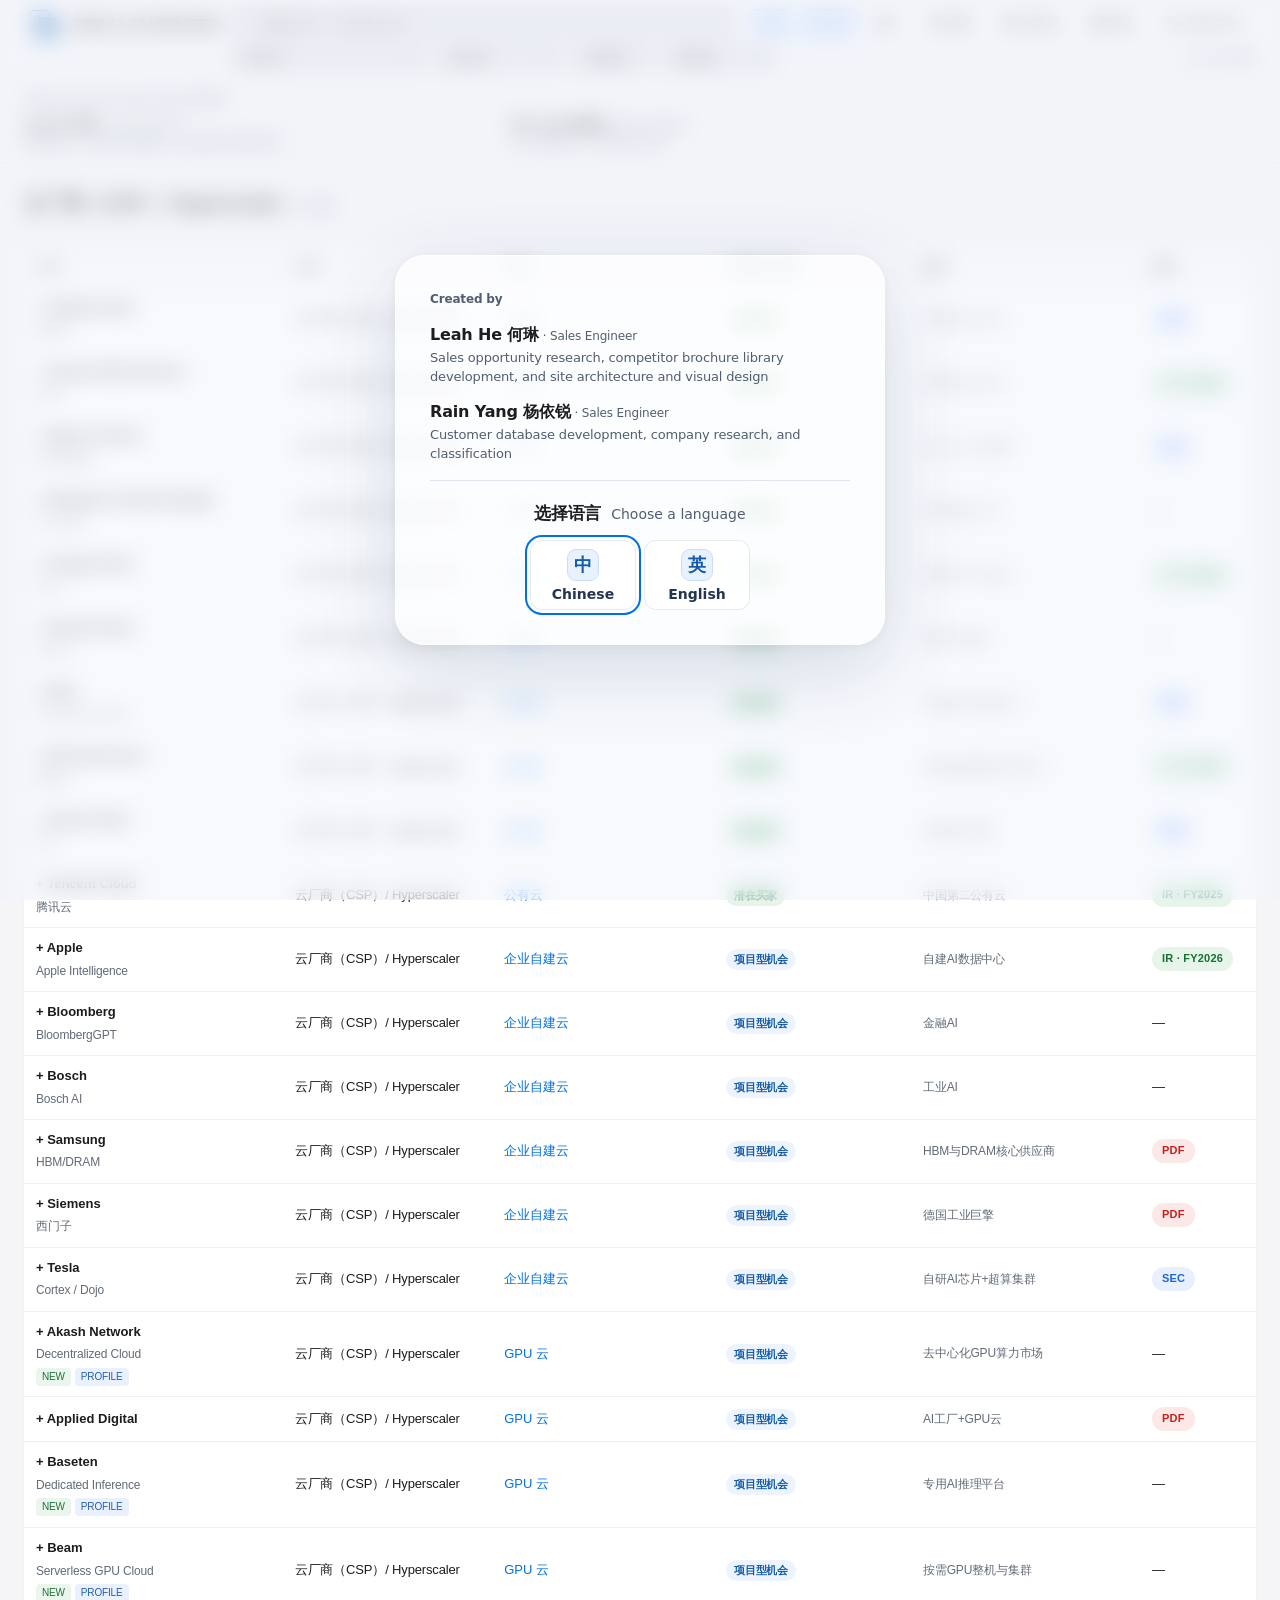
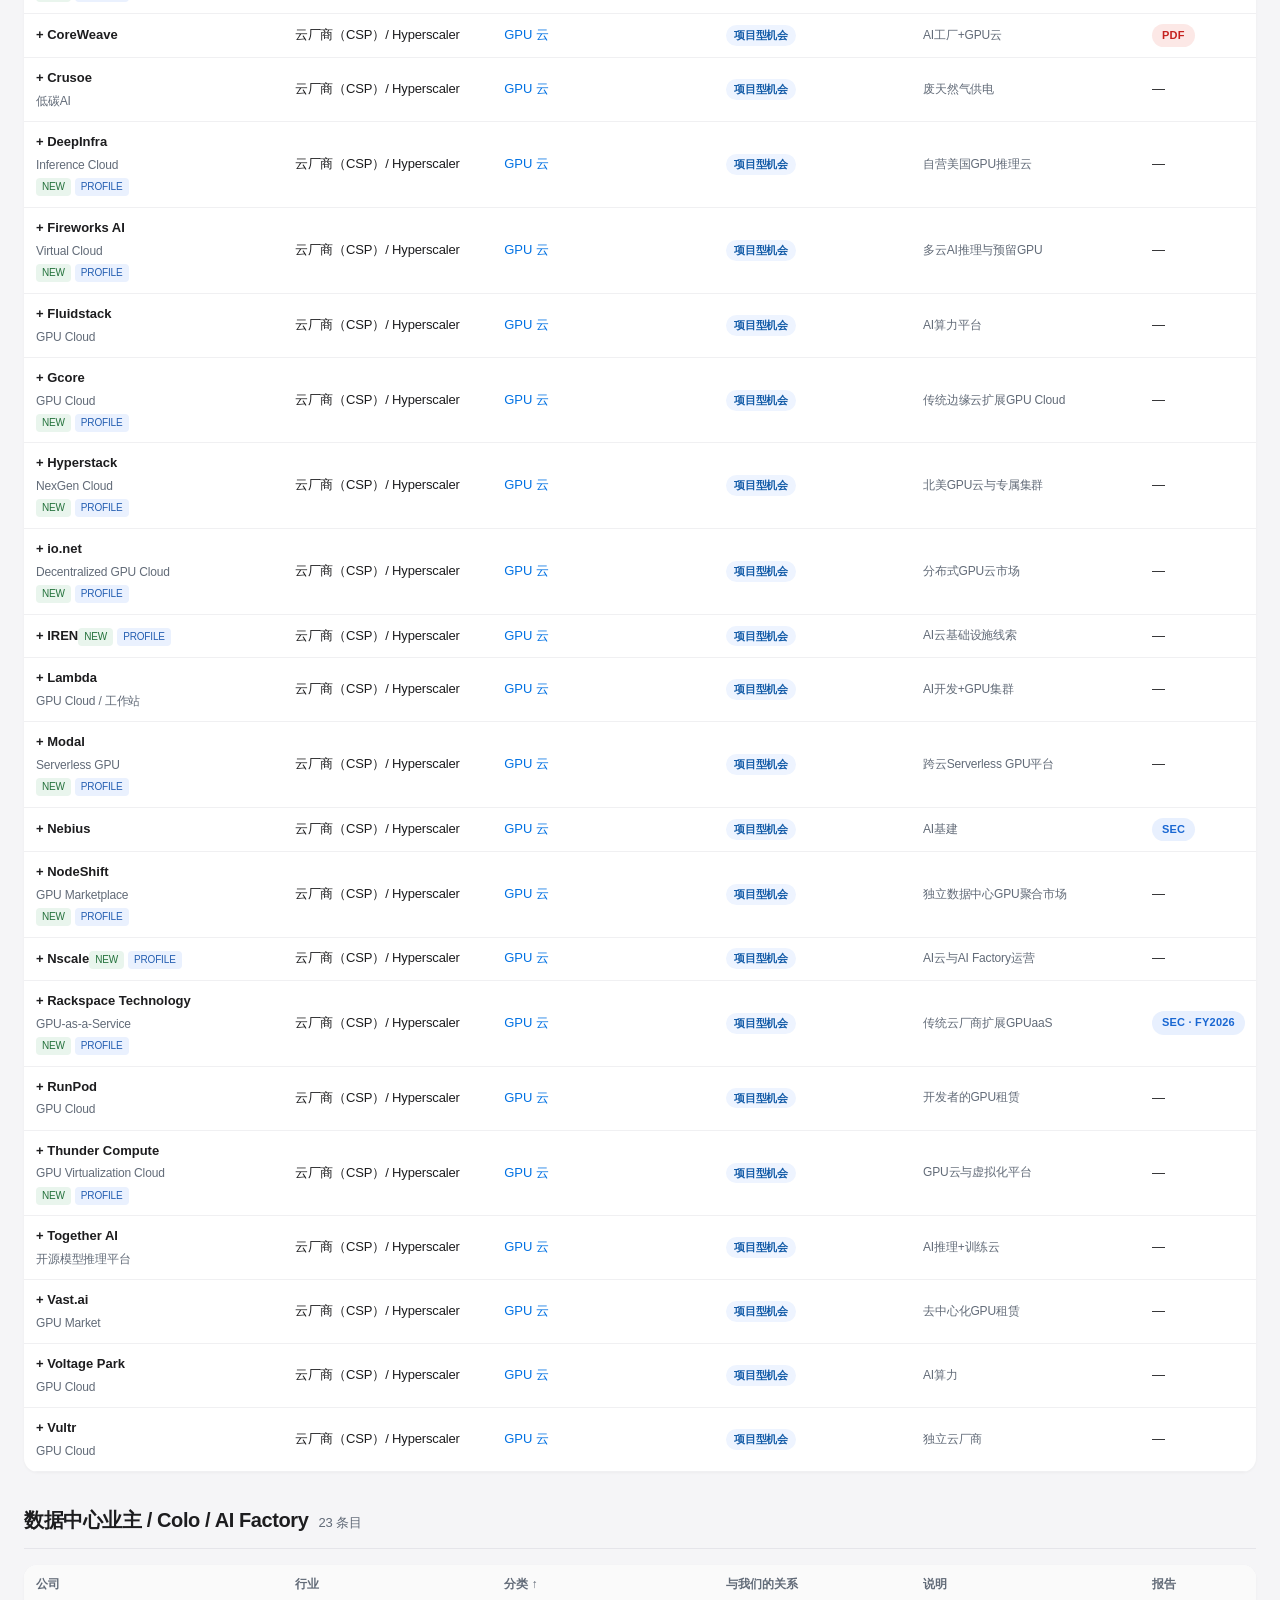
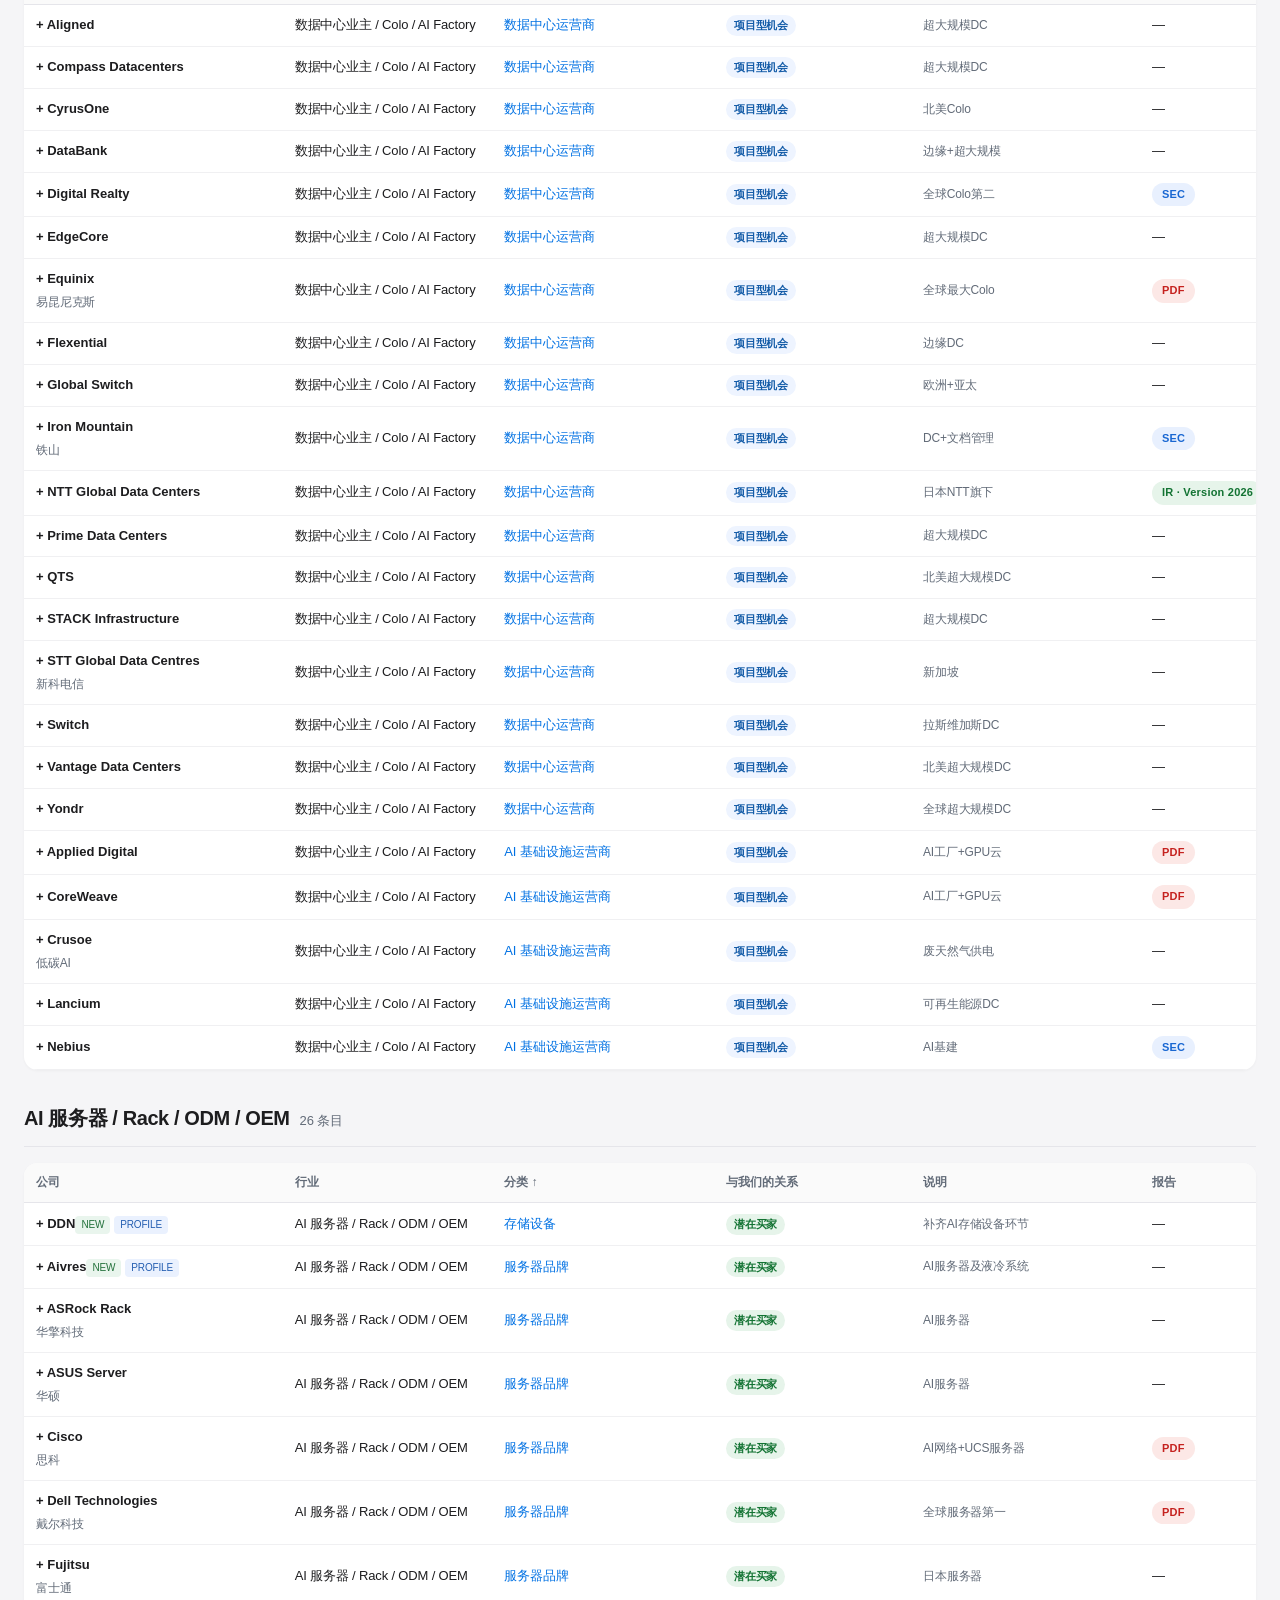
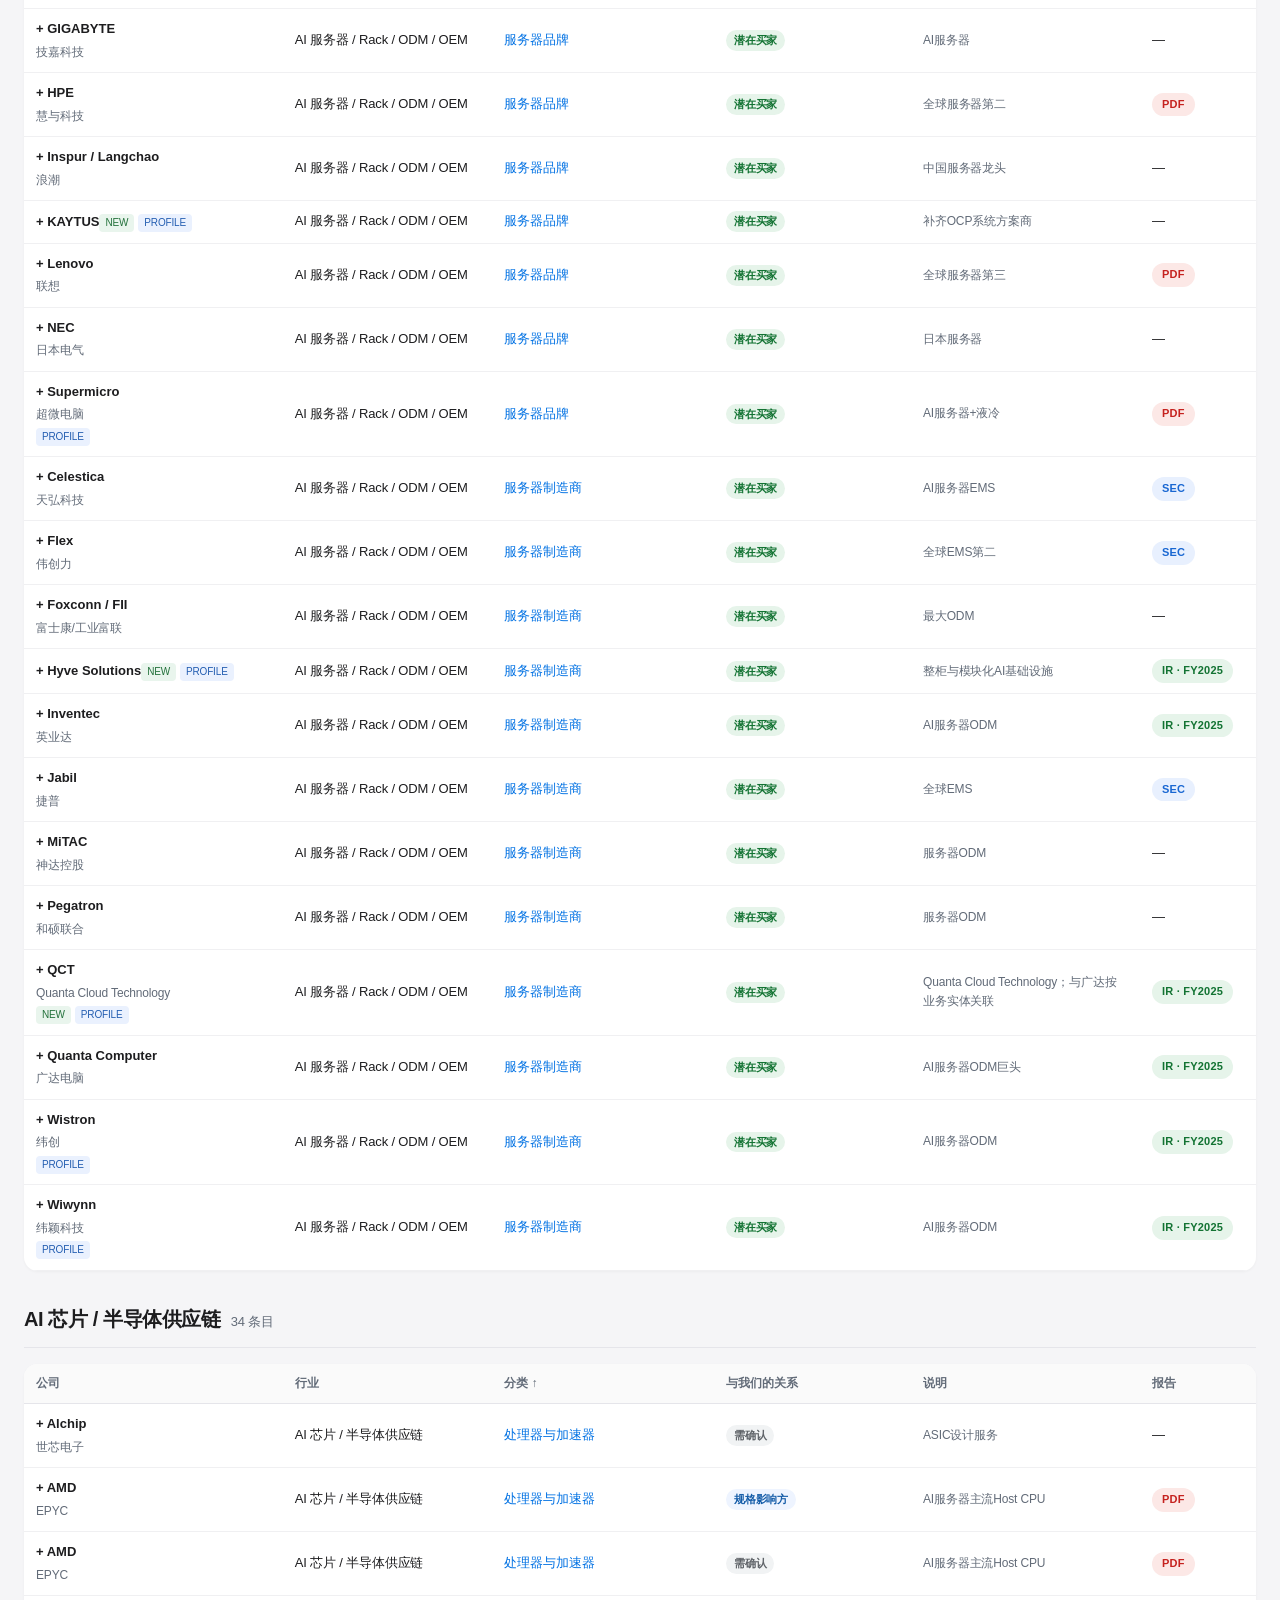
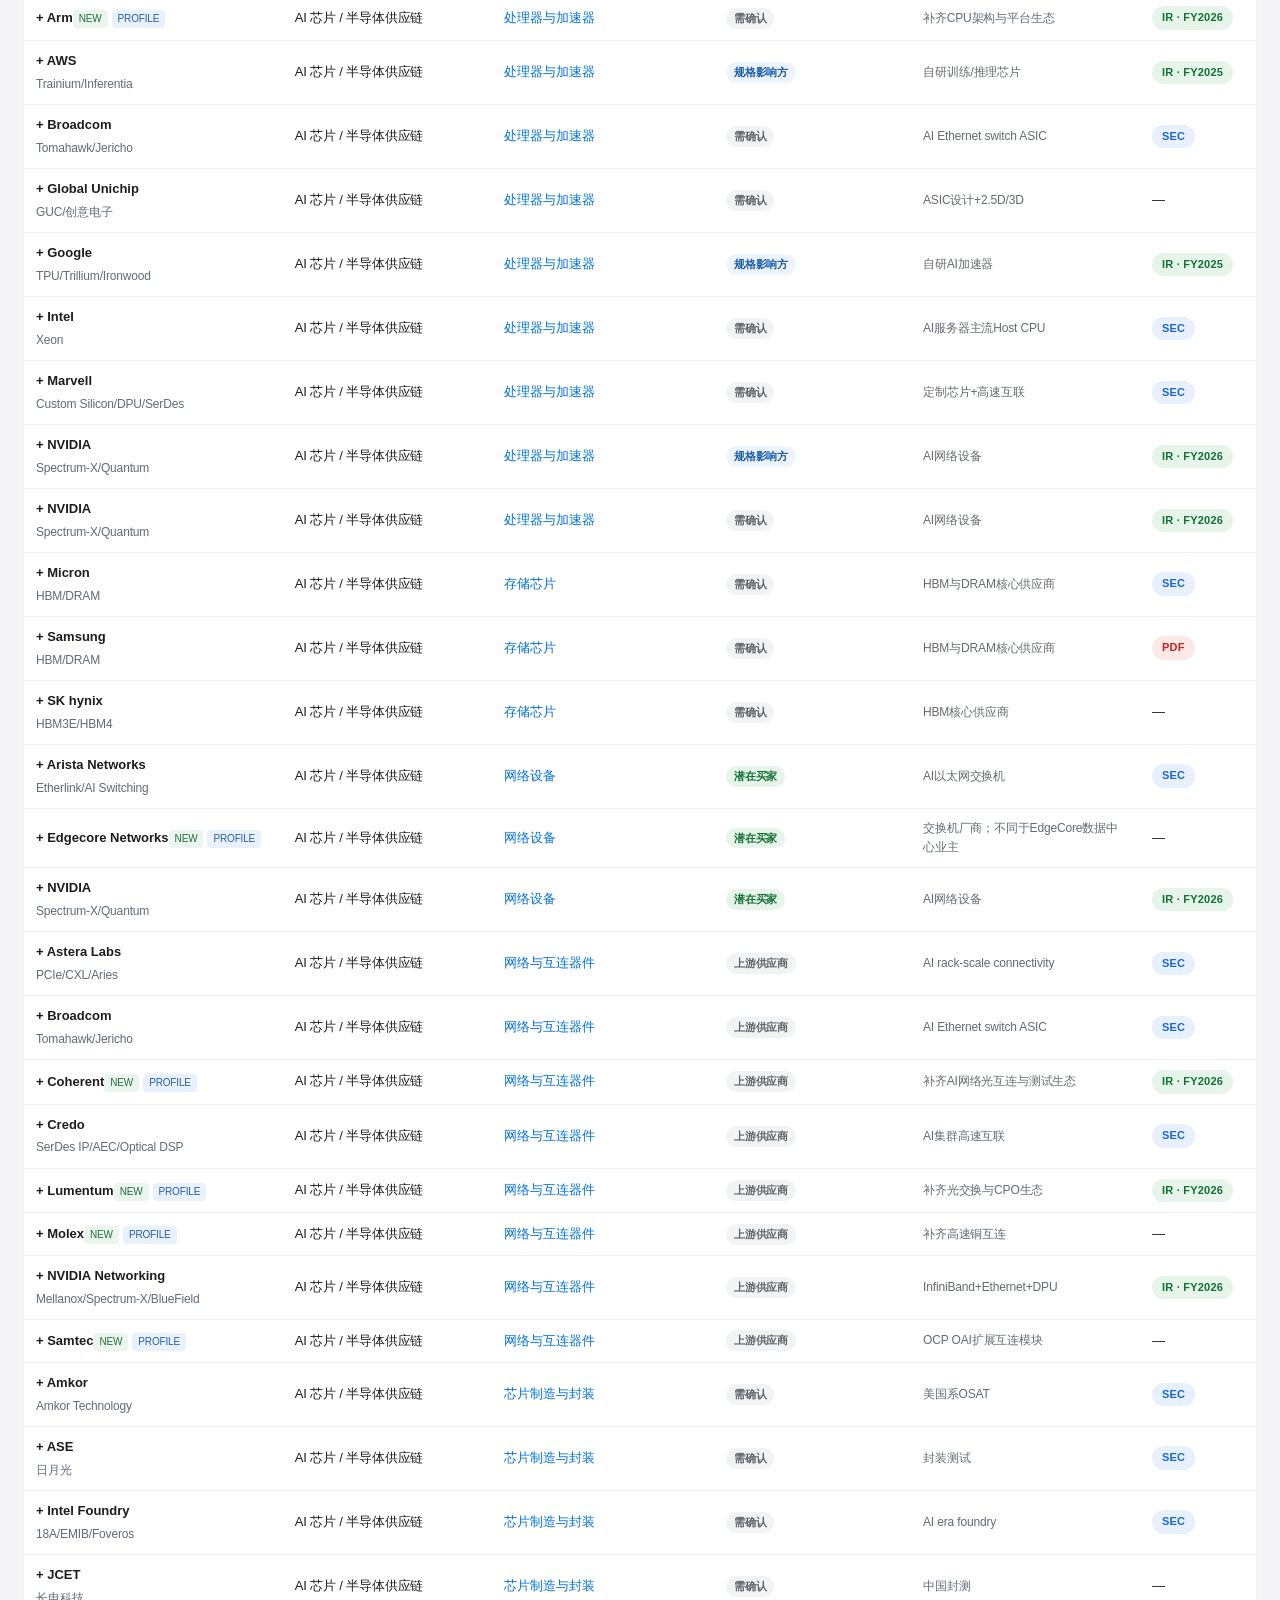
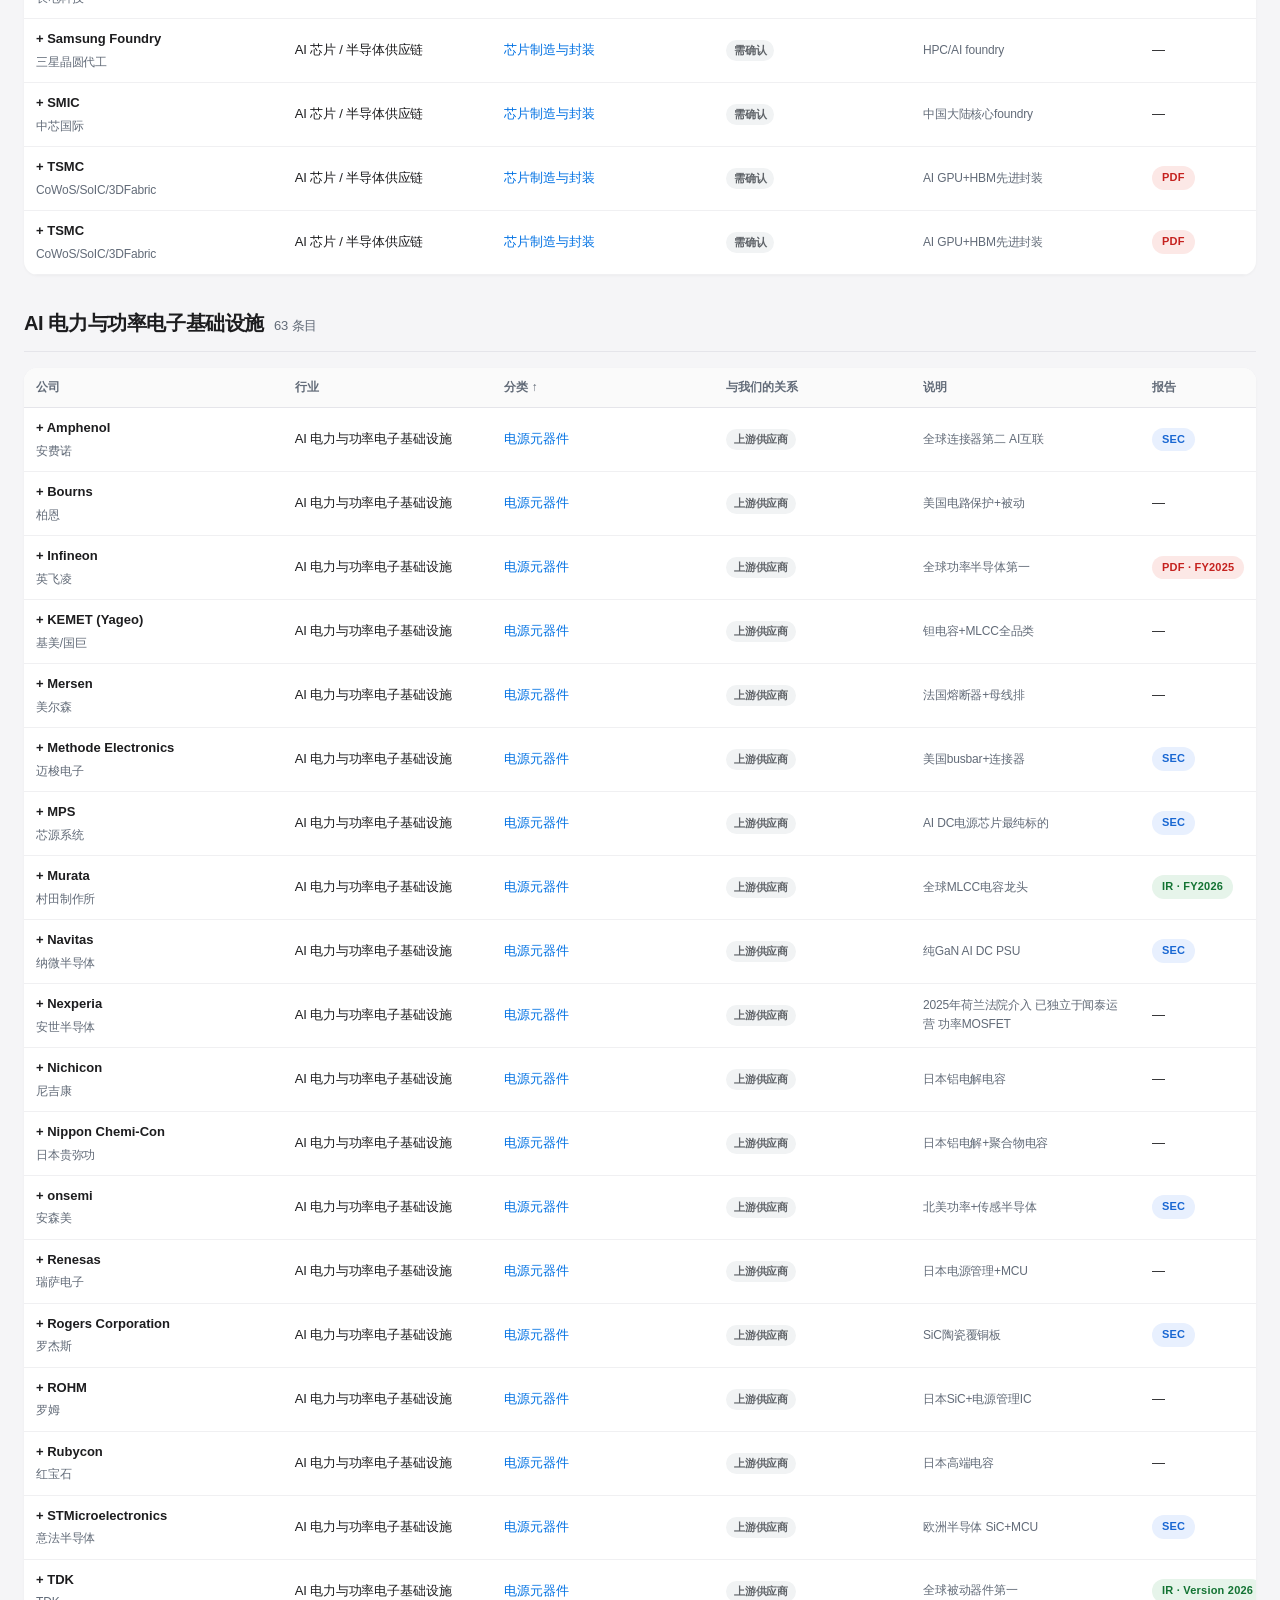
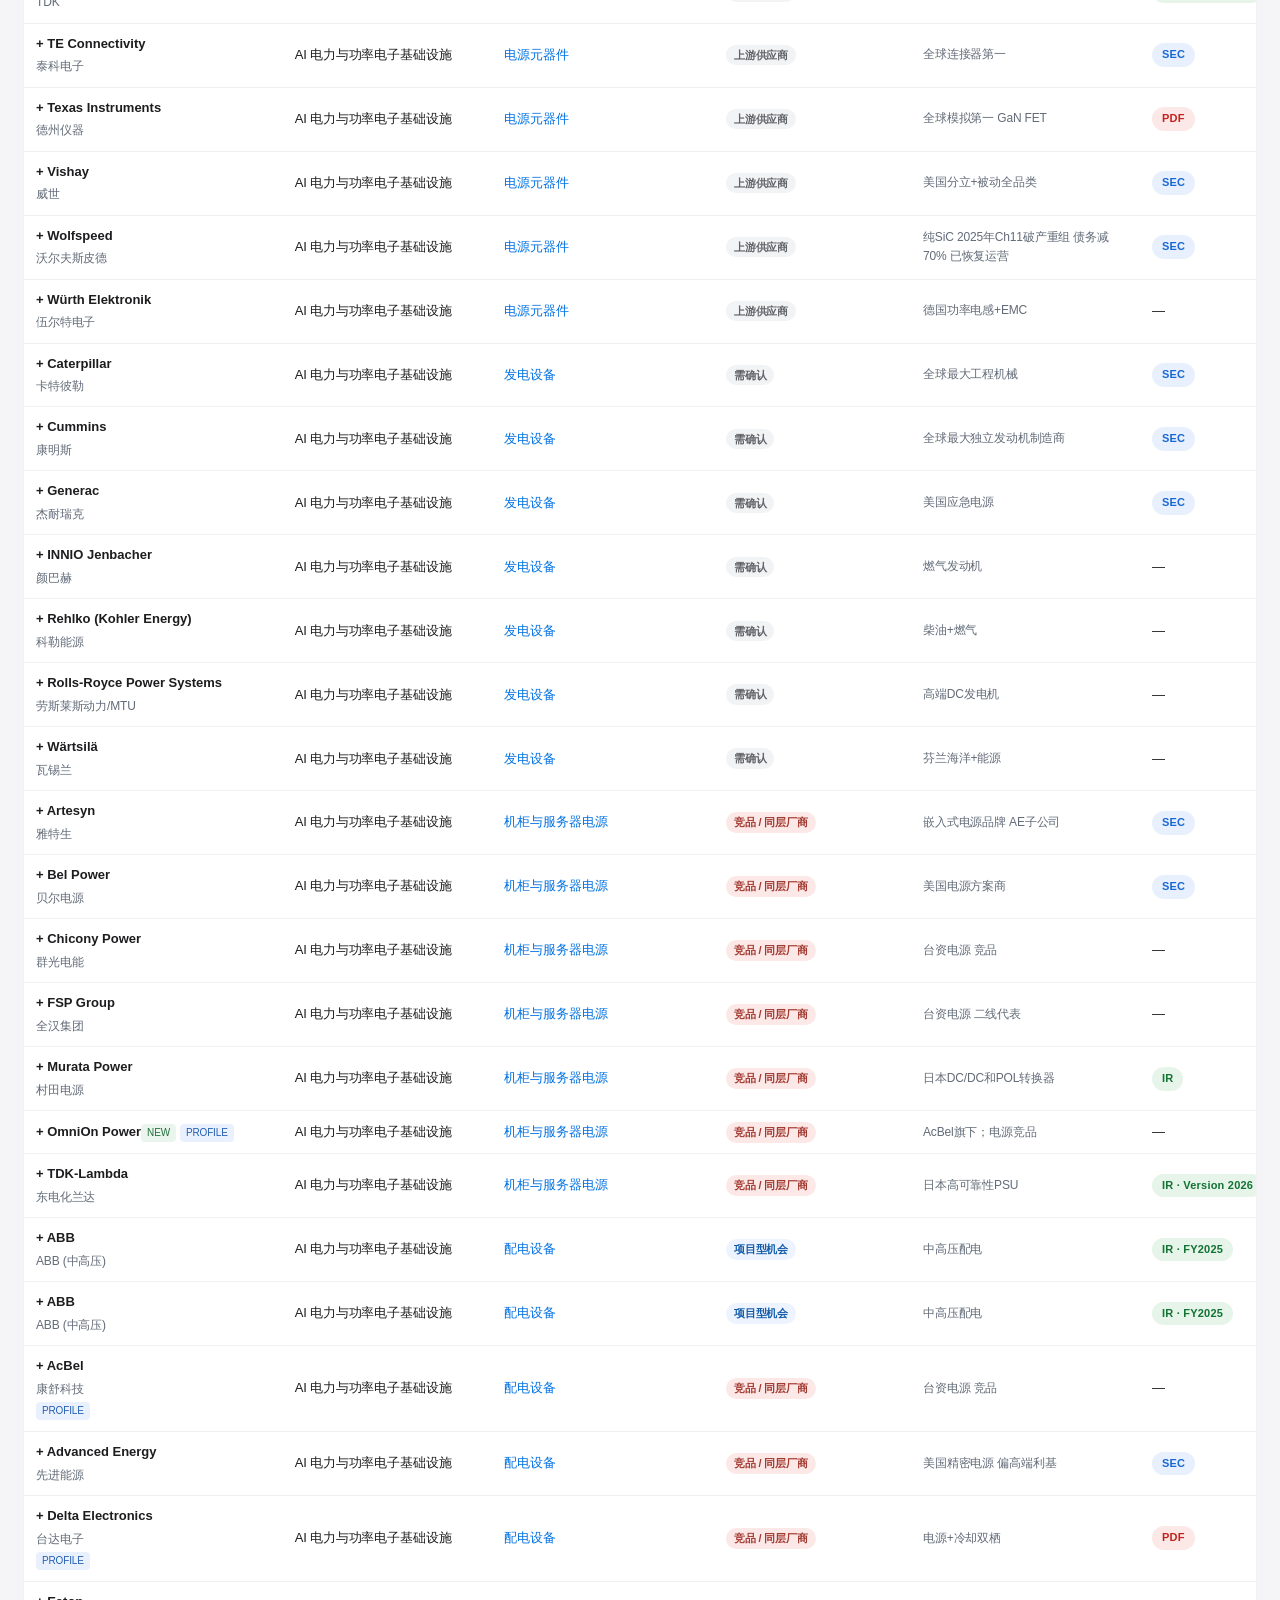
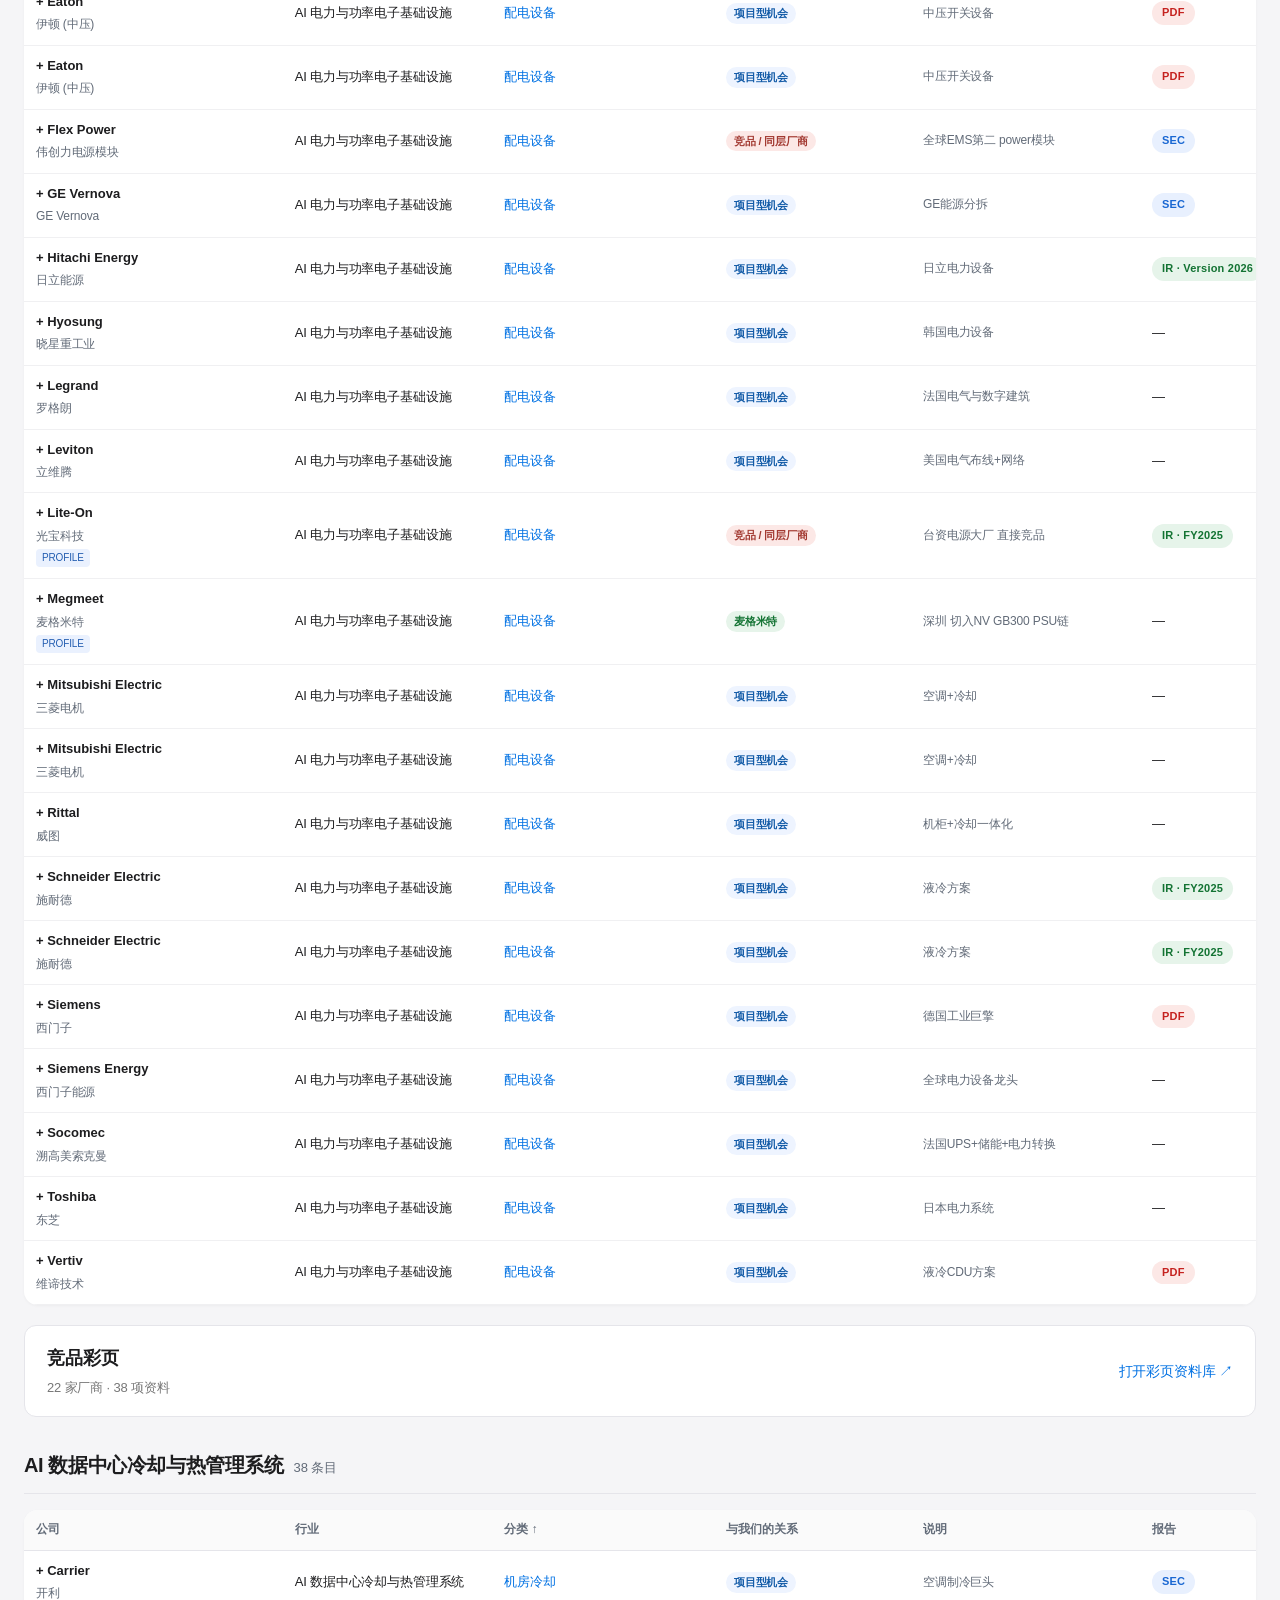
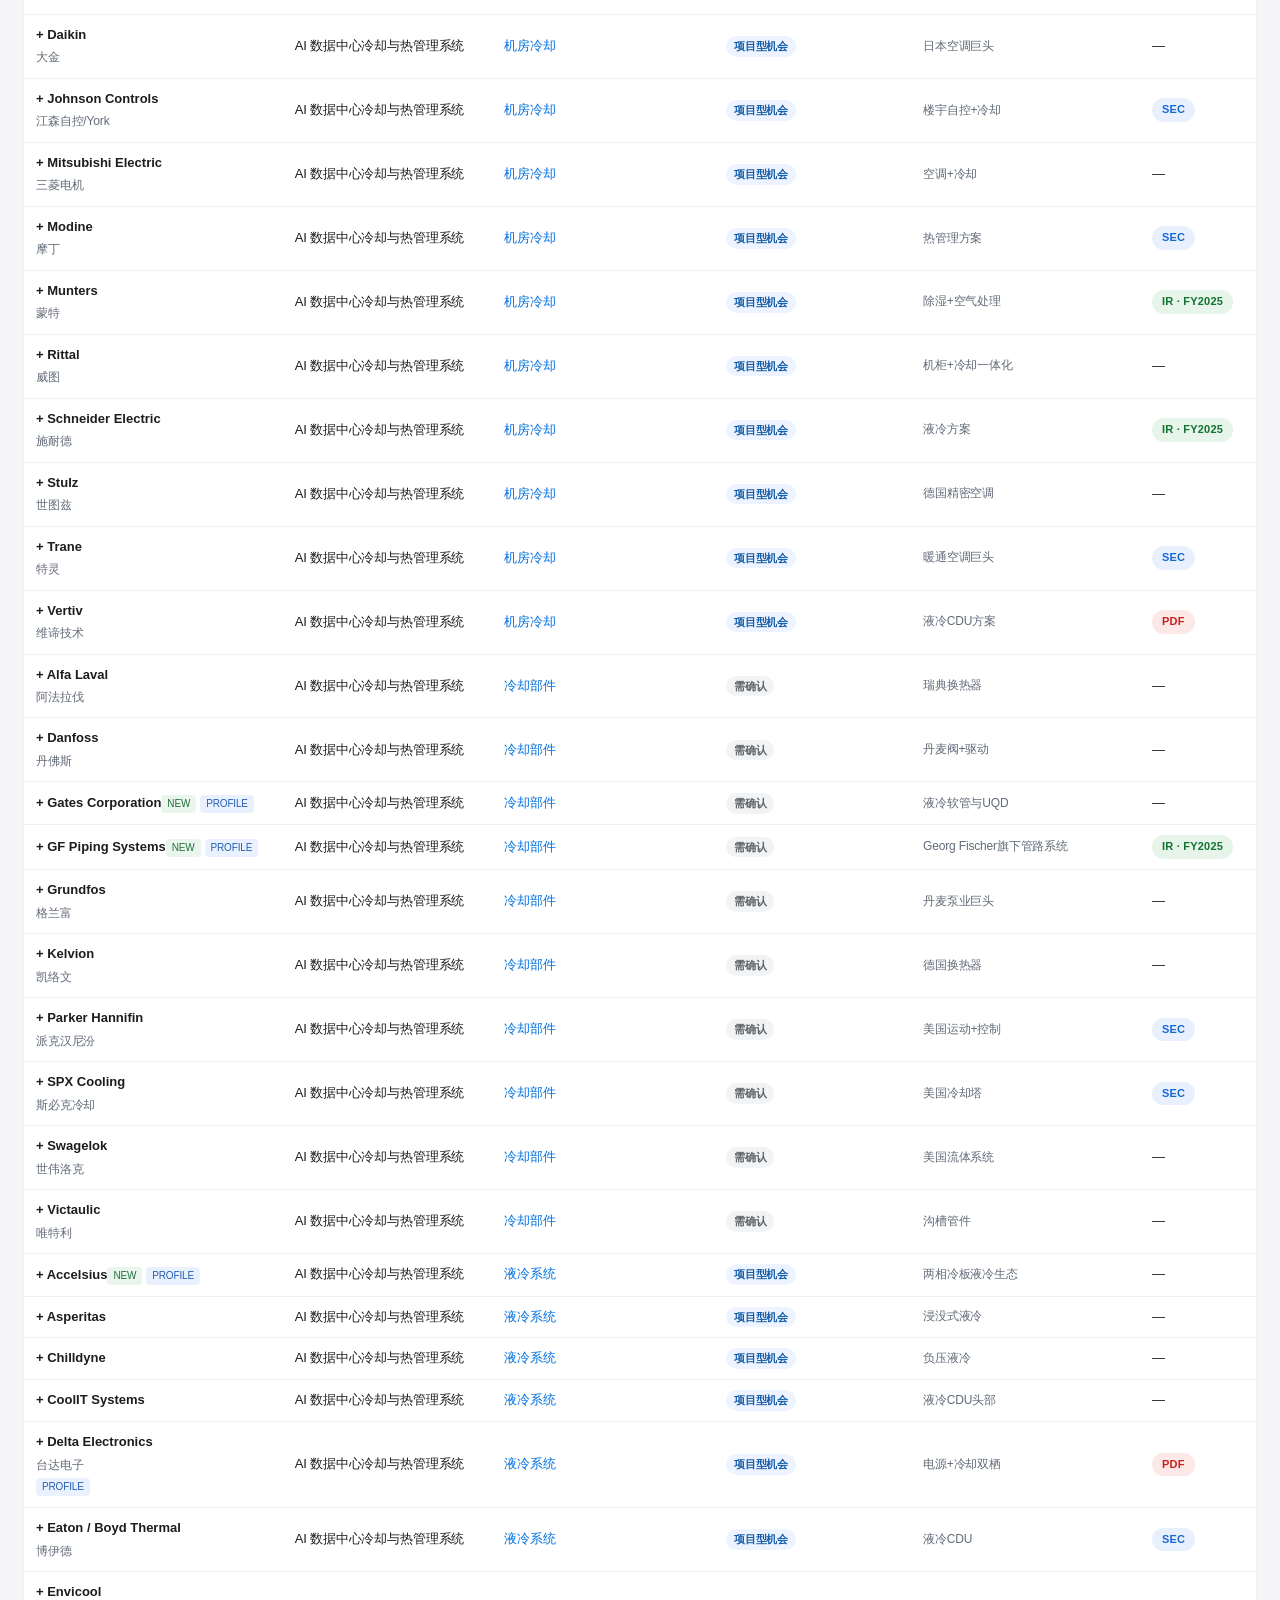
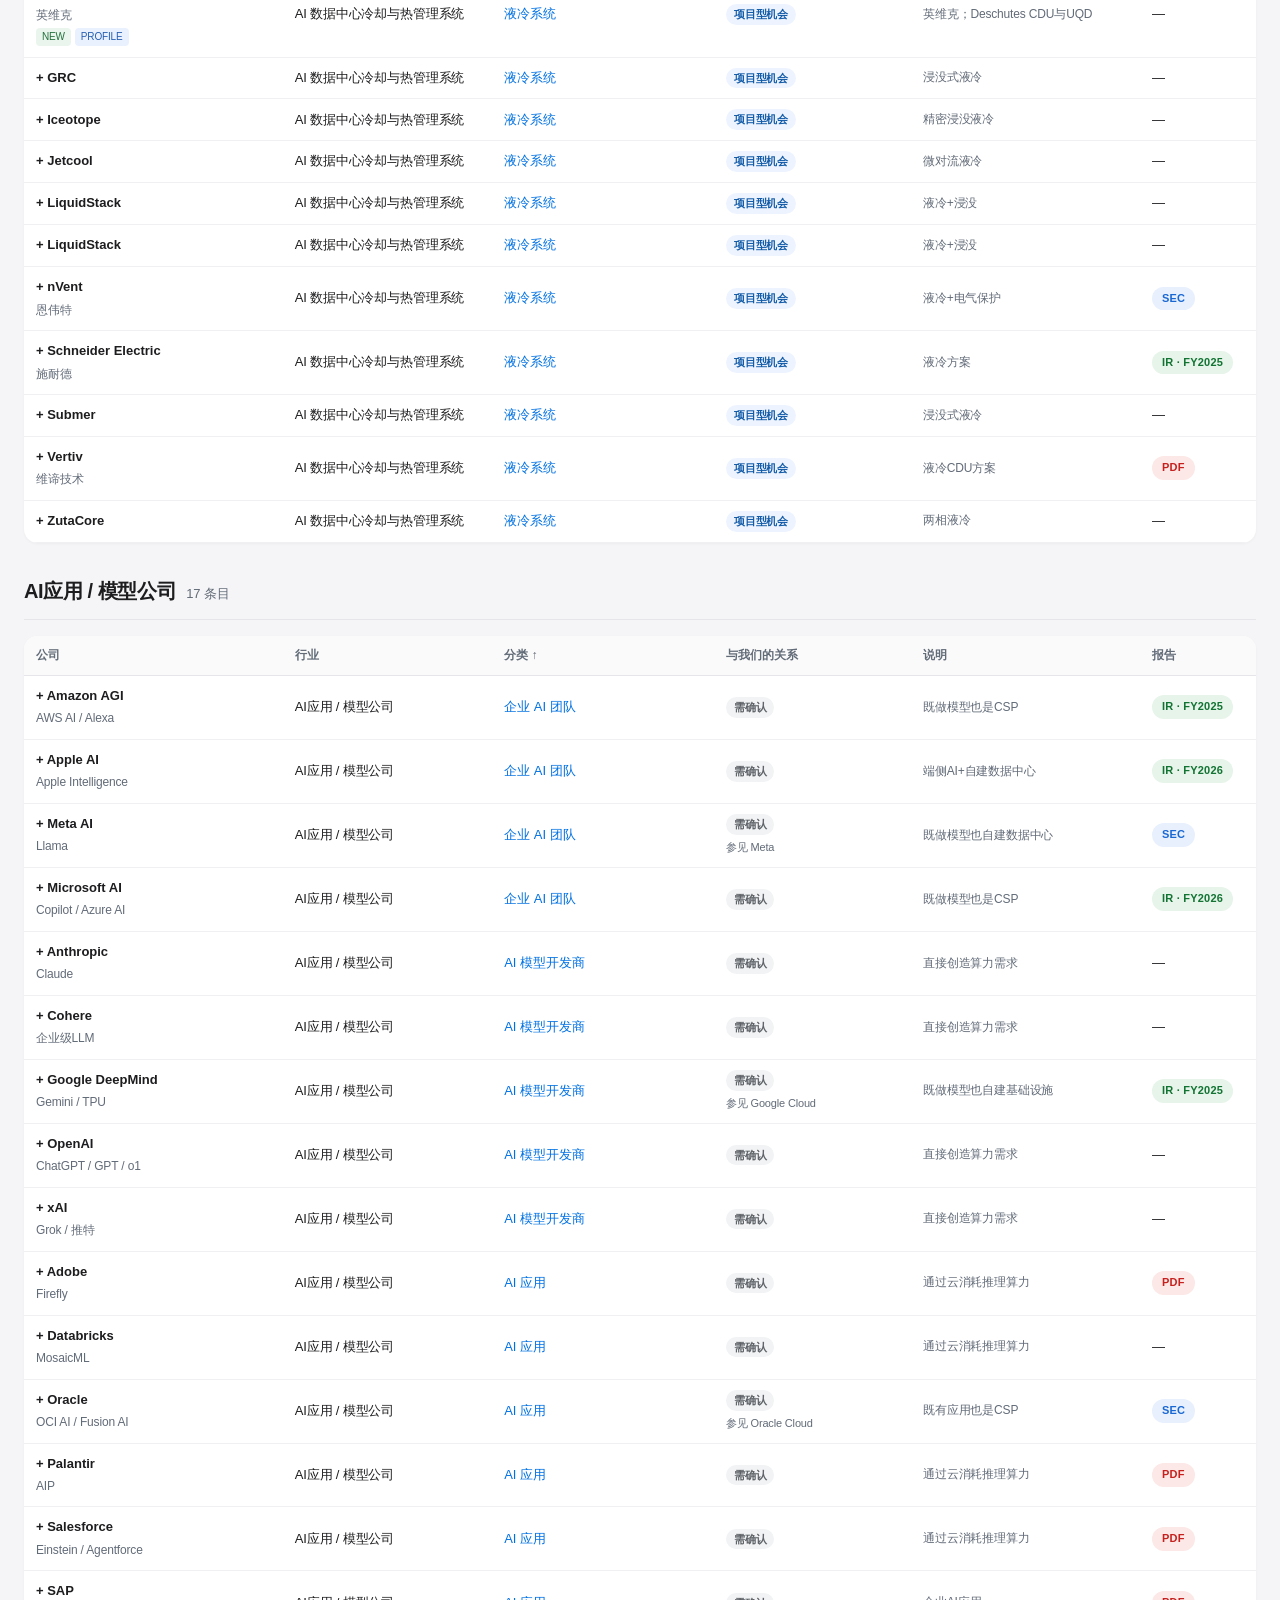
==== commit e8fe2bbd: "Refresh cached table styling for the report column" ====
--- a/zh.html
+++ b/zh.html
@@ -184,7 +184,7 @@
 
 .site-credits{max-width:1640px;margin:0 auto;padding:14px 24px 10px;border-bottom:1px solid var(--border);color:var(--text-secondary);font-size:12px;line-height:1.5}.site-credits p{margin:0}.site-credits-grid{display:grid;grid-template-columns:repeat(2,minmax(0,1fr));gap:8px 24px;max-width:950px;margin:6px 0 0;text-align:left}.site-credits strong{color:var(--text);font-weight:650}.site-credits-role{font-size:.95em}.site-credits-work{line-height:1.55}@media(max-width:600px){.site-credits-grid{grid-template-columns:1fr}}
 .directory-category{font:inherit;color:var(--accent);background:none;border:0;padding:0;text-align:left;cursor:pointer}.directory-category:hover{text-decoration:underline}.directory-category:focus-visible{outline:2px solid var(--accent);outline-offset:3px}
-</style><link rel="stylesheet" href="language-switch.css"><link rel="stylesheet" href="customer-navigation.css"></head><body>
+</style><link rel="stylesheet" href="language-switch.css"><link rel="stylesheet" href="customer-navigation.css?v=outline-drawer"></head><body>
 <nav class="nav"><div class="nav-inner"><a class="language-switch" lang="zh-CN" href="./" data-alternate="./" aria-label="切换到英文" title="Switch to English"><span aria-hidden="true">&#20013;</span><span aria-hidden="true">&#33521;</span></a><time class="nav-title" datetime="2026-11-17">2026.11.18 UPDATED</time><input aria-label="搜索公司、产品或介绍" id="search" placeholder="搜索公司、产品或介绍…"><div class="toolbar" id="views"><button type="button" id="outlineToggle" aria-haspopup="dialog" aria-controls="outlineDrawer">目录</button><button data-view="all" class="active">客户池</button><button data-view="sales">商机</button><button data-view="new">本轮新增</button><button data-view="pending">报告待复核</button><button id="reset">重置筛选</button><button id="export">导出当前JSON</button></div><div class="customer-filters" id="customerFilters"><select aria-label="筛选Sector" id="sectorFilter"><option value="">全部行业</option></select><select aria-label="筛选Category" id="categoryFilter"><option value="">全部分类</option></select><select aria-label="筛选Report" id="linkFilter"><option value="">全部报告</option><option>SEC</option><option>PDF</option><option>IR</option><option>Private</option><option>Review</option></select><select id="roleFilter" aria-label="商机角色"><option value="">全部角色</option></select><span class="nav-stats" id="navStats" aria-live="polite"></span></div></div></nav>
 <div class="site-credits"><p>本站由 Leah He 与 Rain Yang 共同制作</p><div class="site-credits-grid"><div><p><strong>Leah He 何琳</strong> <span class="site-credits-role">· Sales Engineer</span></p><p class="site-credits-work">商机调研、竞品彩页馆搭建、网站架构与视觉设计</p></div><div><p><strong>Rain Yang 杨依锐</strong> <span class="site-credits-role">· Sales Engineer</span></p><p class="site-credits-work">客户池搭建、客户调研与分类</p></div></div></div>
 <div class="page-layout"><dialog class="page-outline" id="outlineDrawer" aria-labelledby="outlineTitle"><header class="outline-header"><h2 id="outlineTitle">目录</h2><button type="button" id="outlineClose" aria-label="关闭目录" autofocus>×</button></header><nav aria-labelledby="outlineTitle"><ul id="outlineLinks"></ul></nav></dialog><main class="main">
--- a/customer-navigation.css
+++ b/customer-navigation.css
@@ -96,6 +96,7 @@
 .table-wrap th:nth-child(2) { width: 17%; }
 .table-wrap th:nth-child(3) { width: 18%; }
 .table-wrap th:nth-child(4) { width: 16%; }
+.table-wrap th:nth-child(5) { width: auto; }
 .table-wrap th:nth-child(6) { width: 116px; }
 
 .table-wrap td {
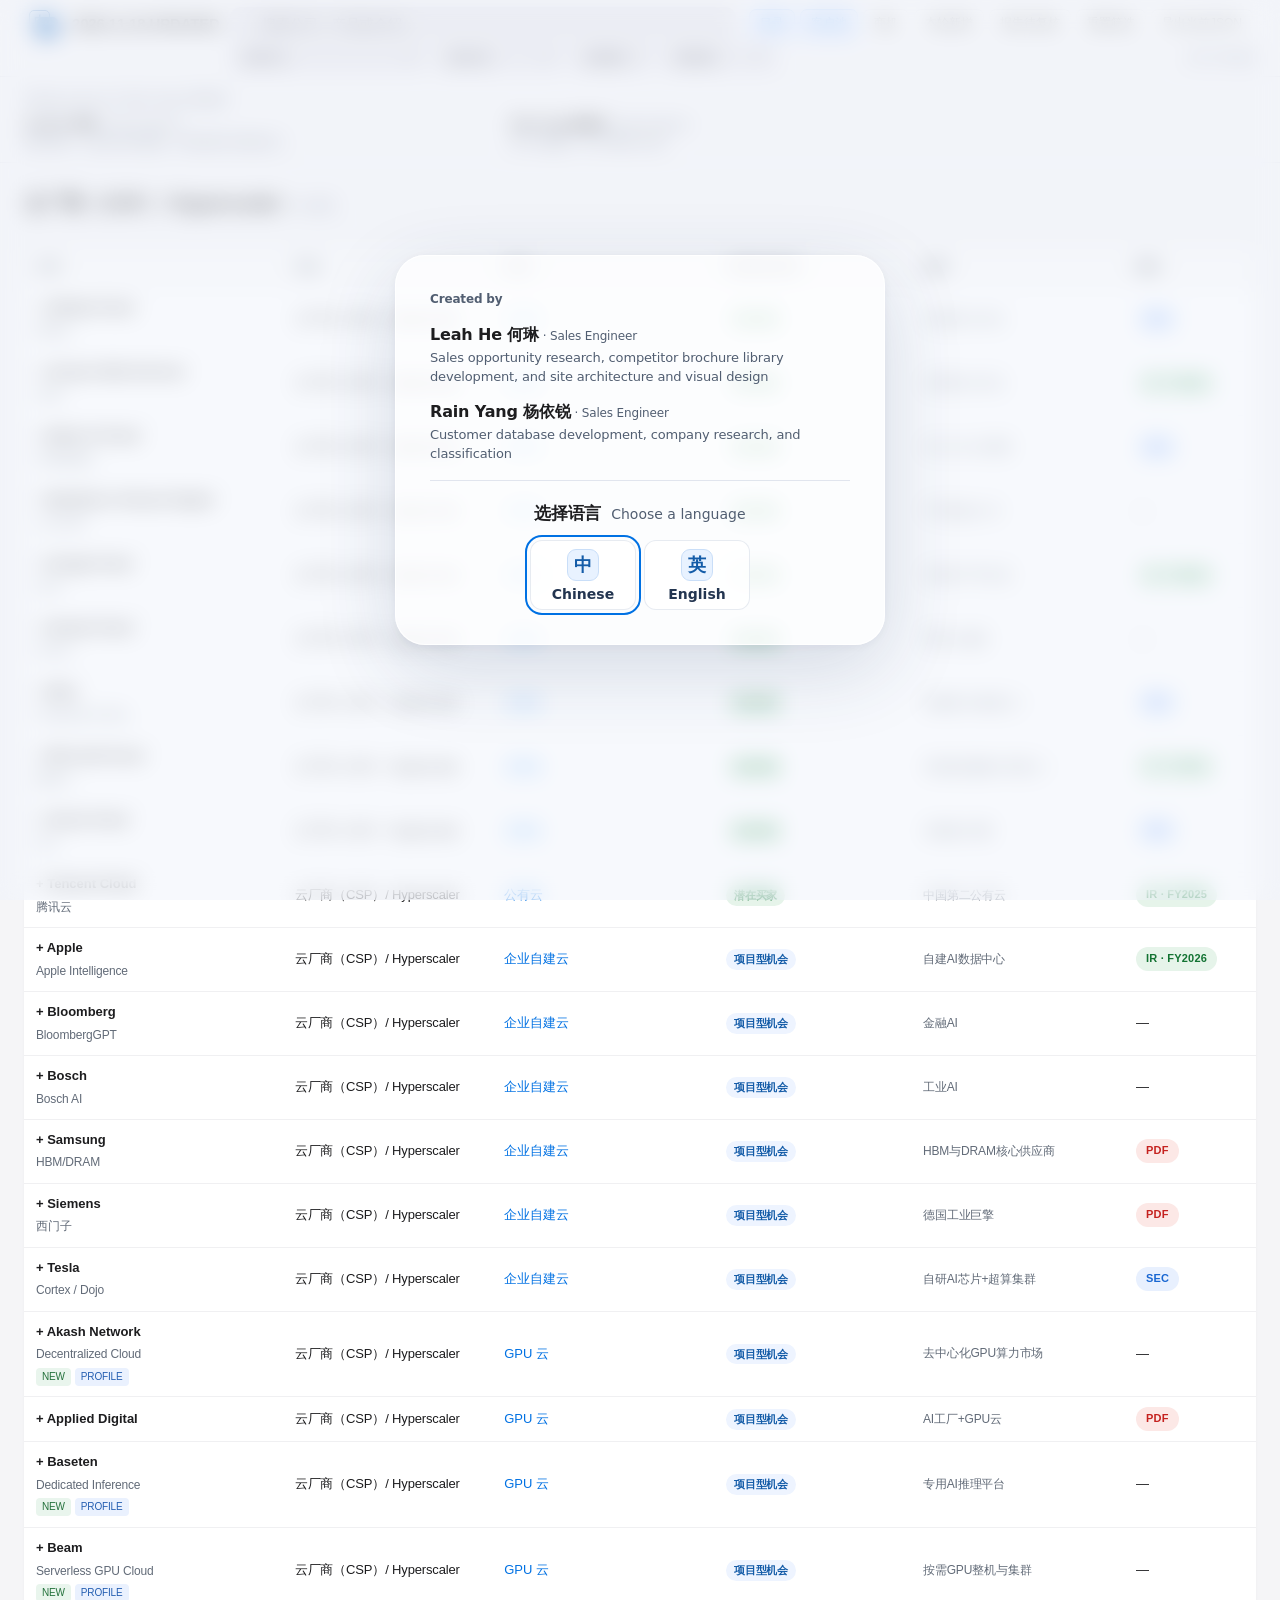
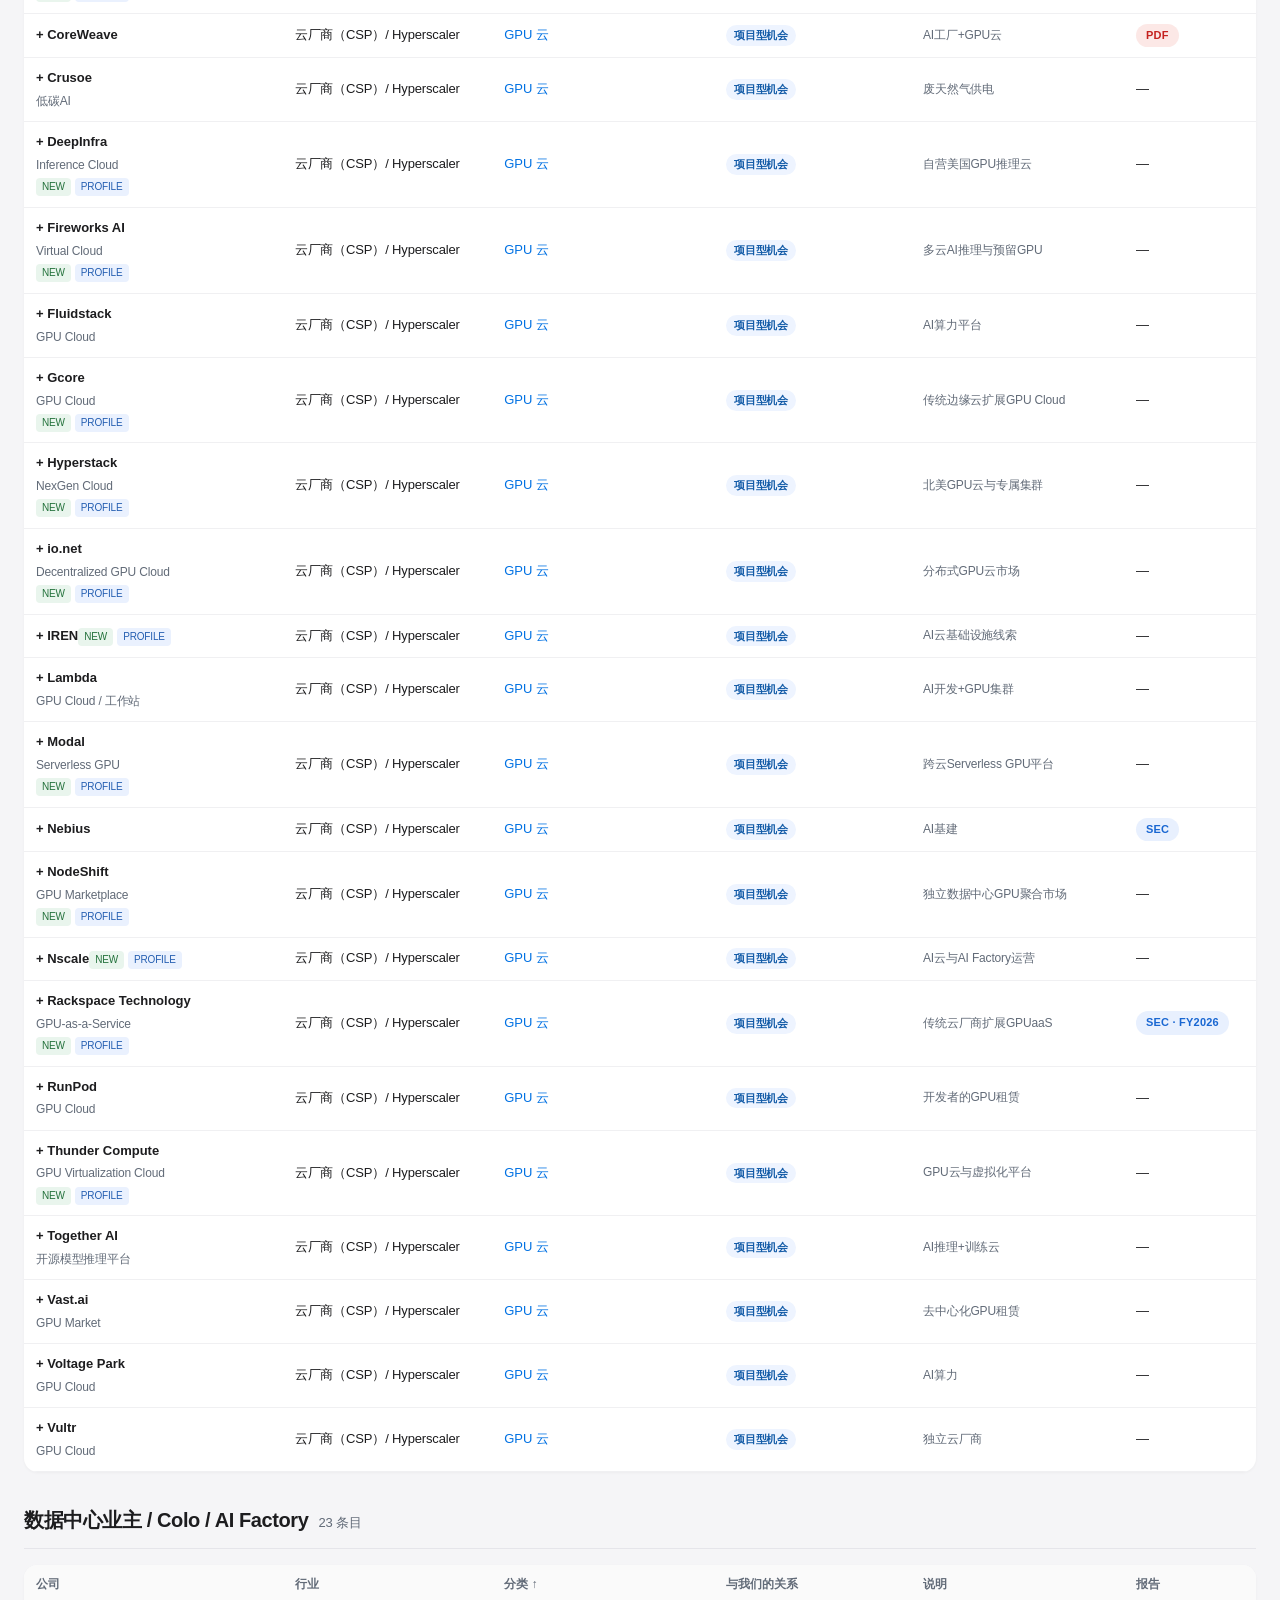
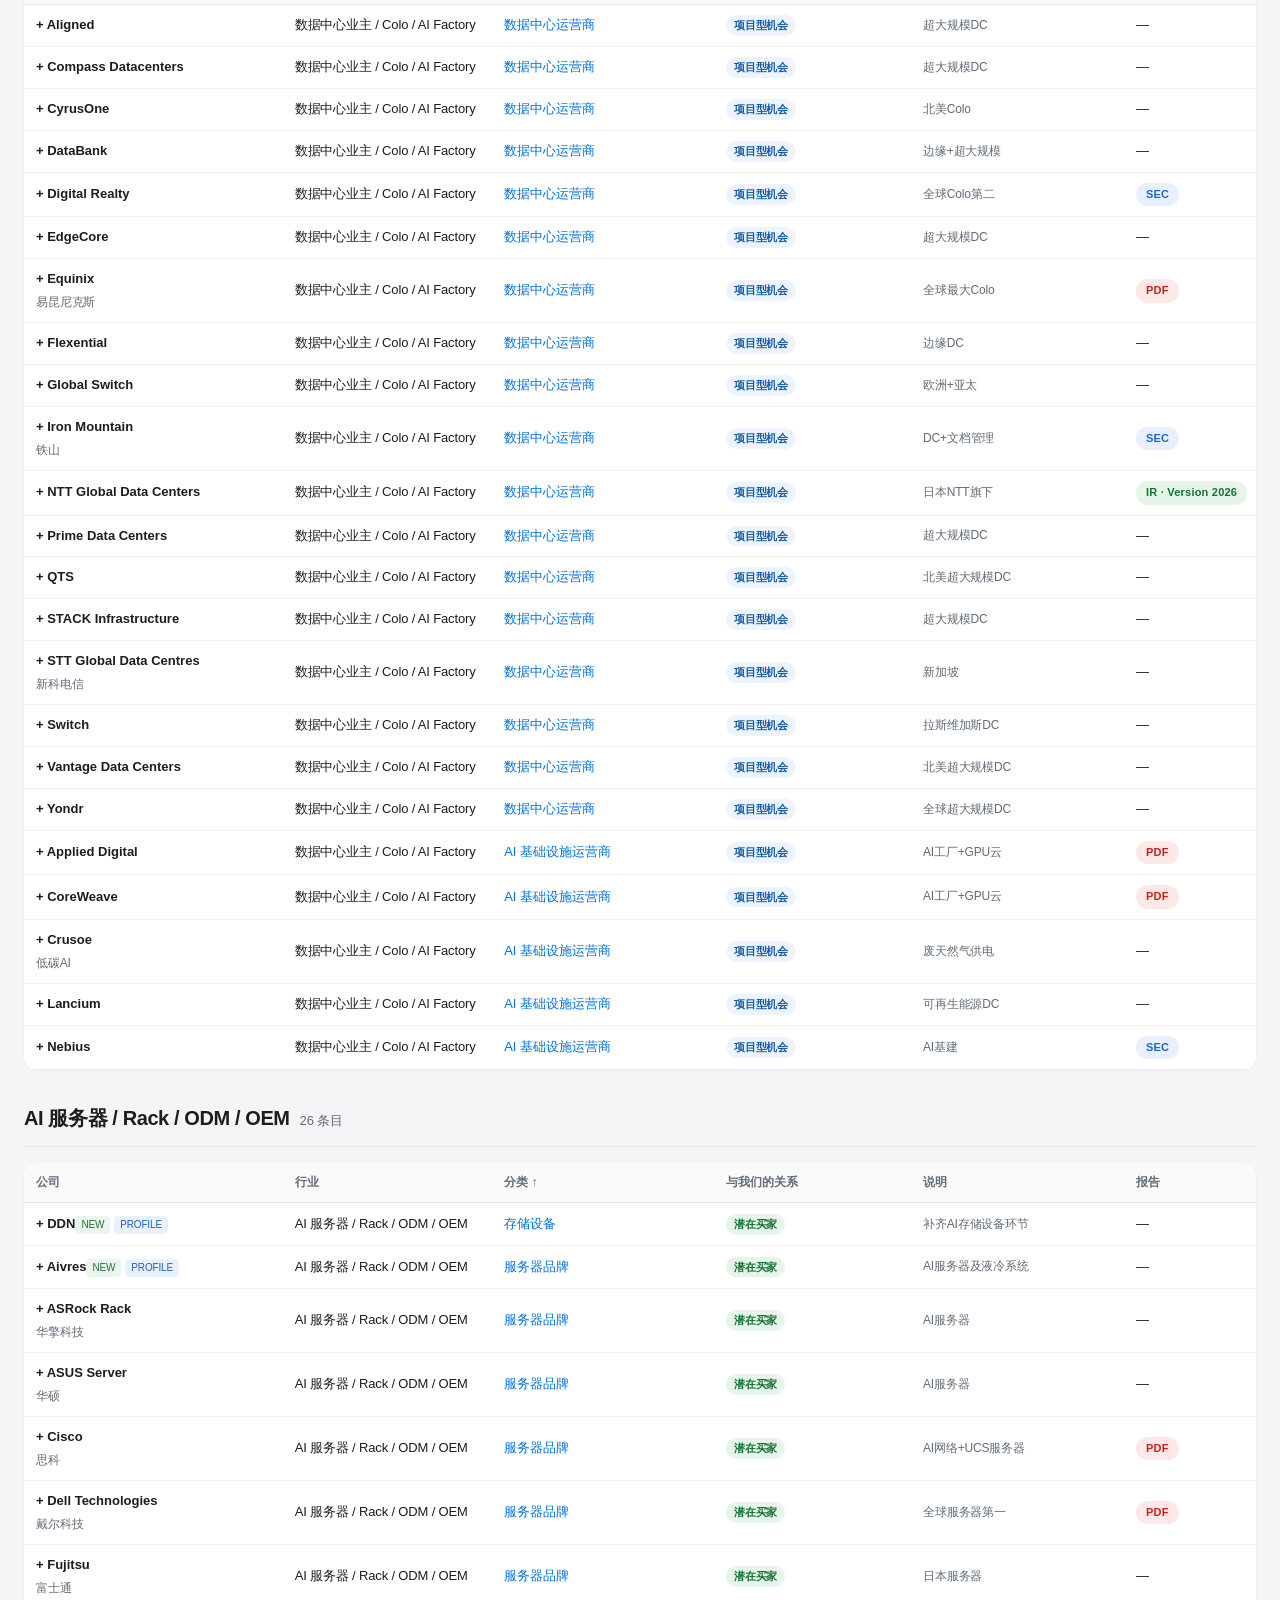
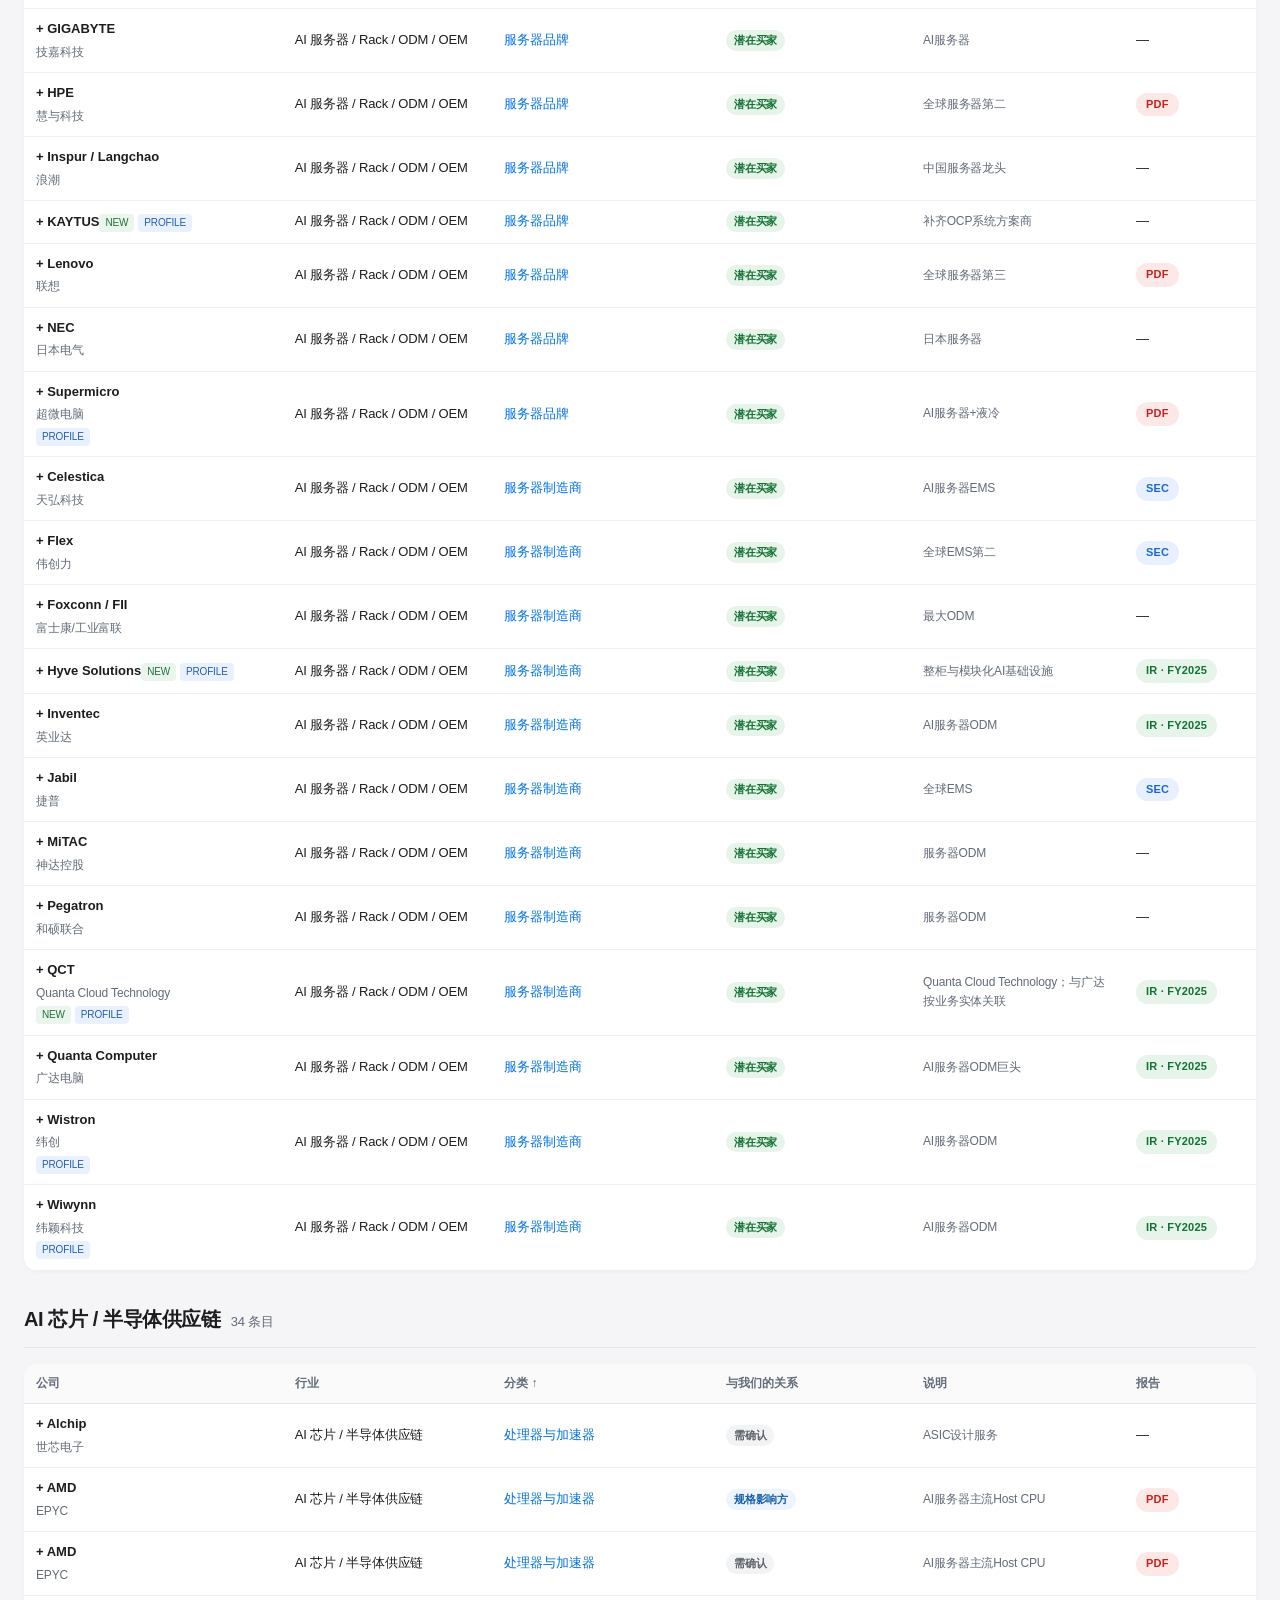
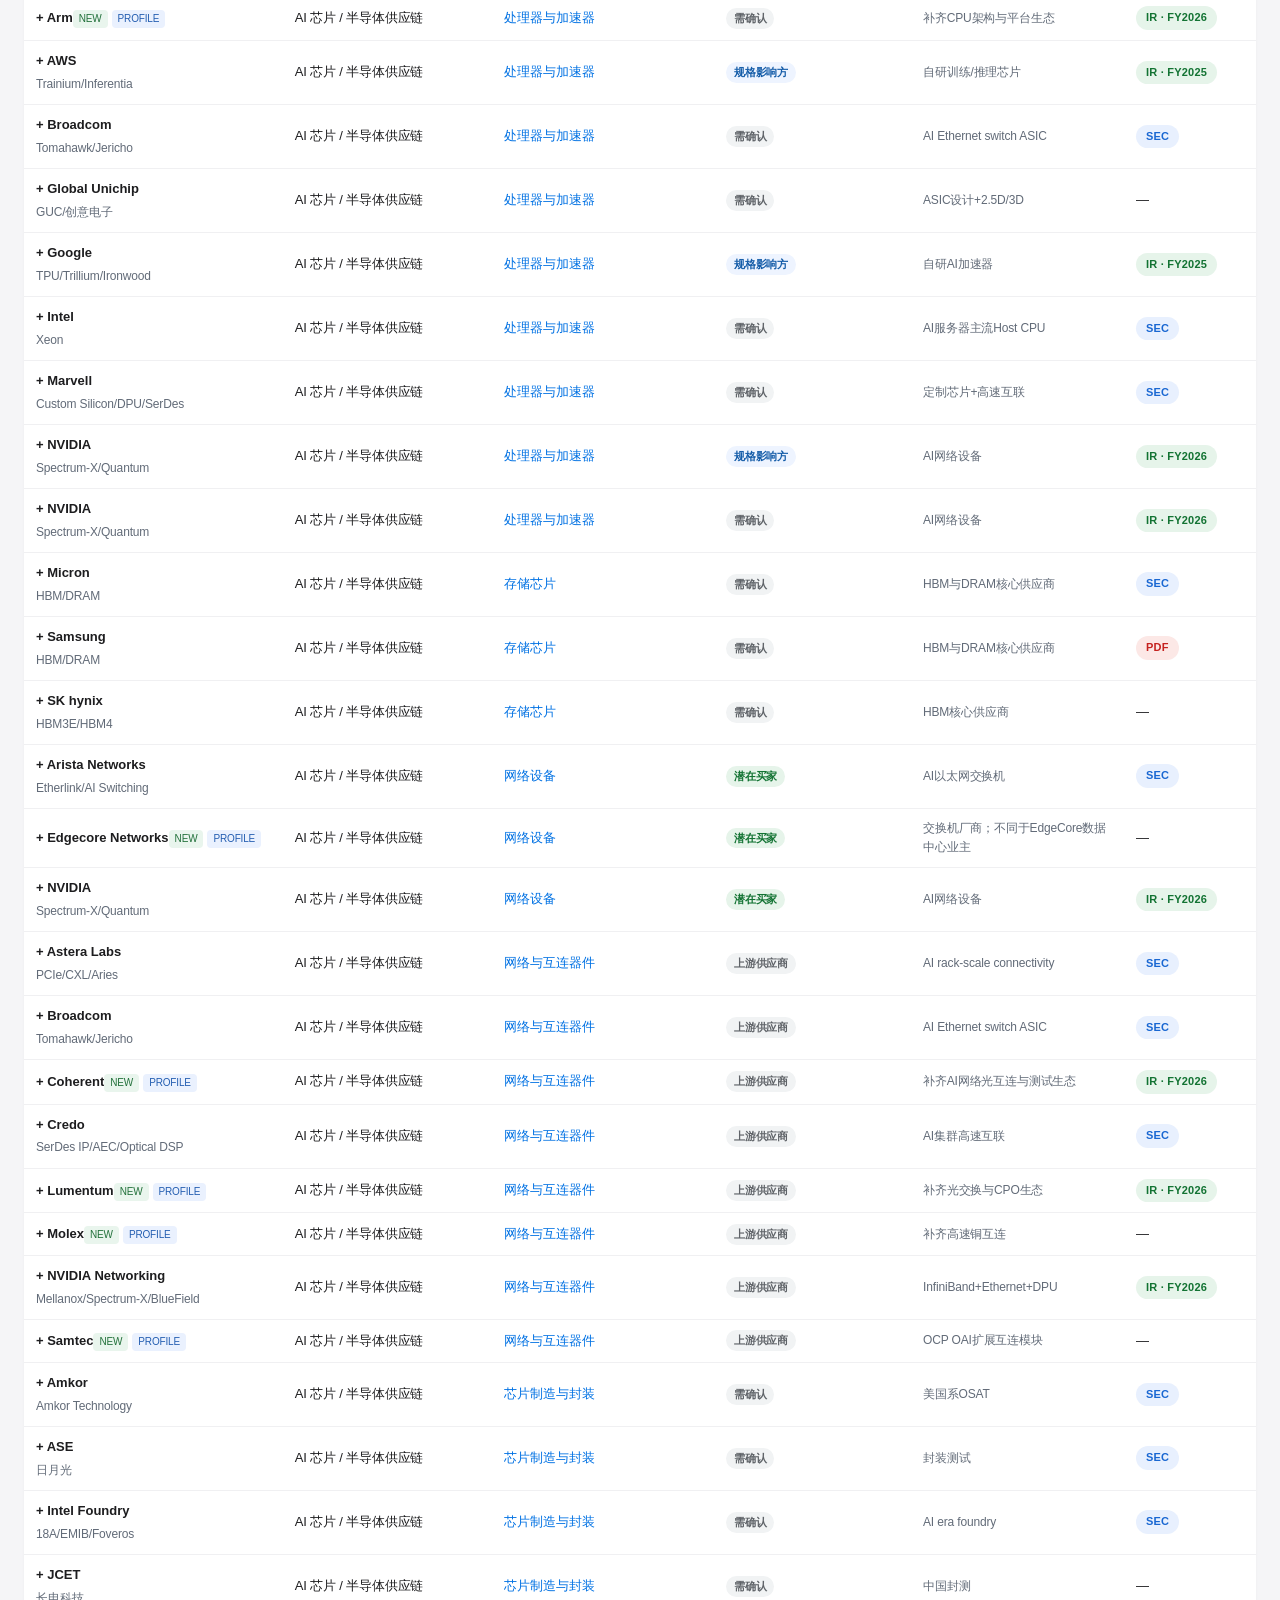
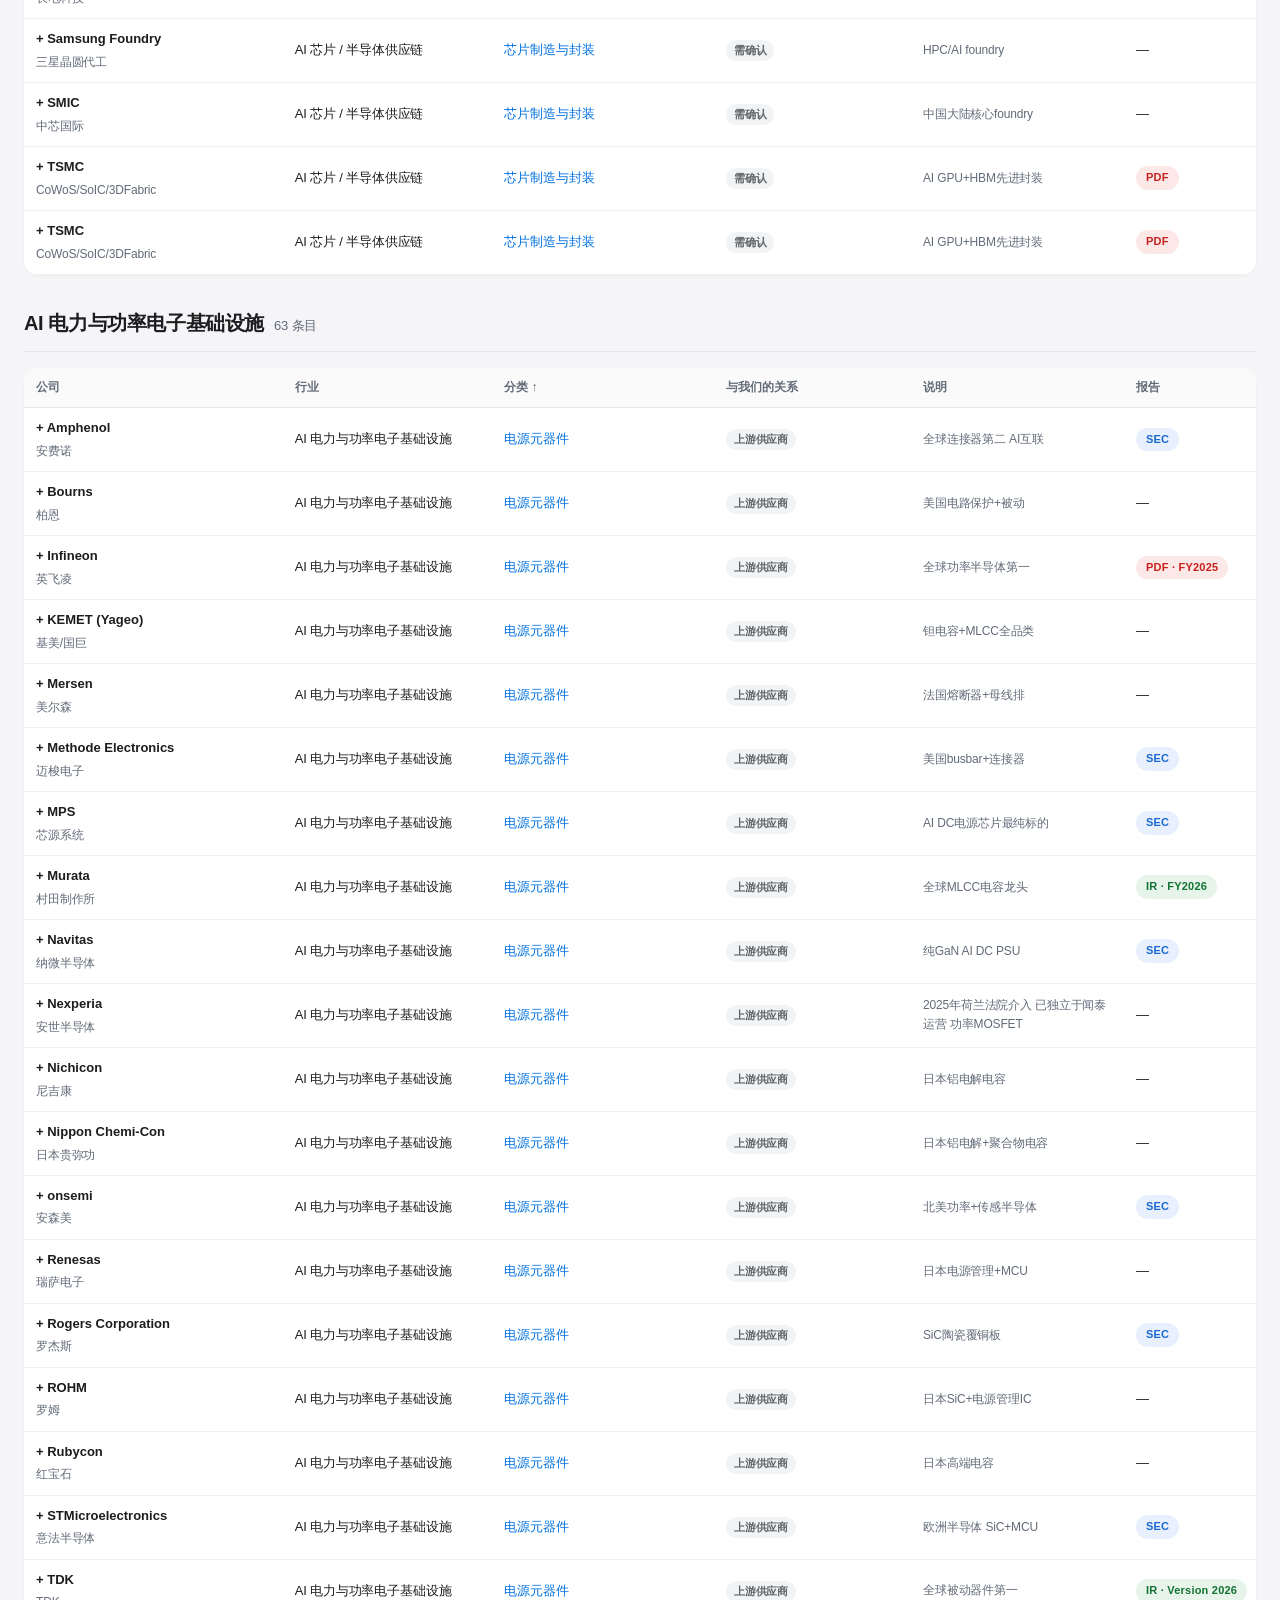
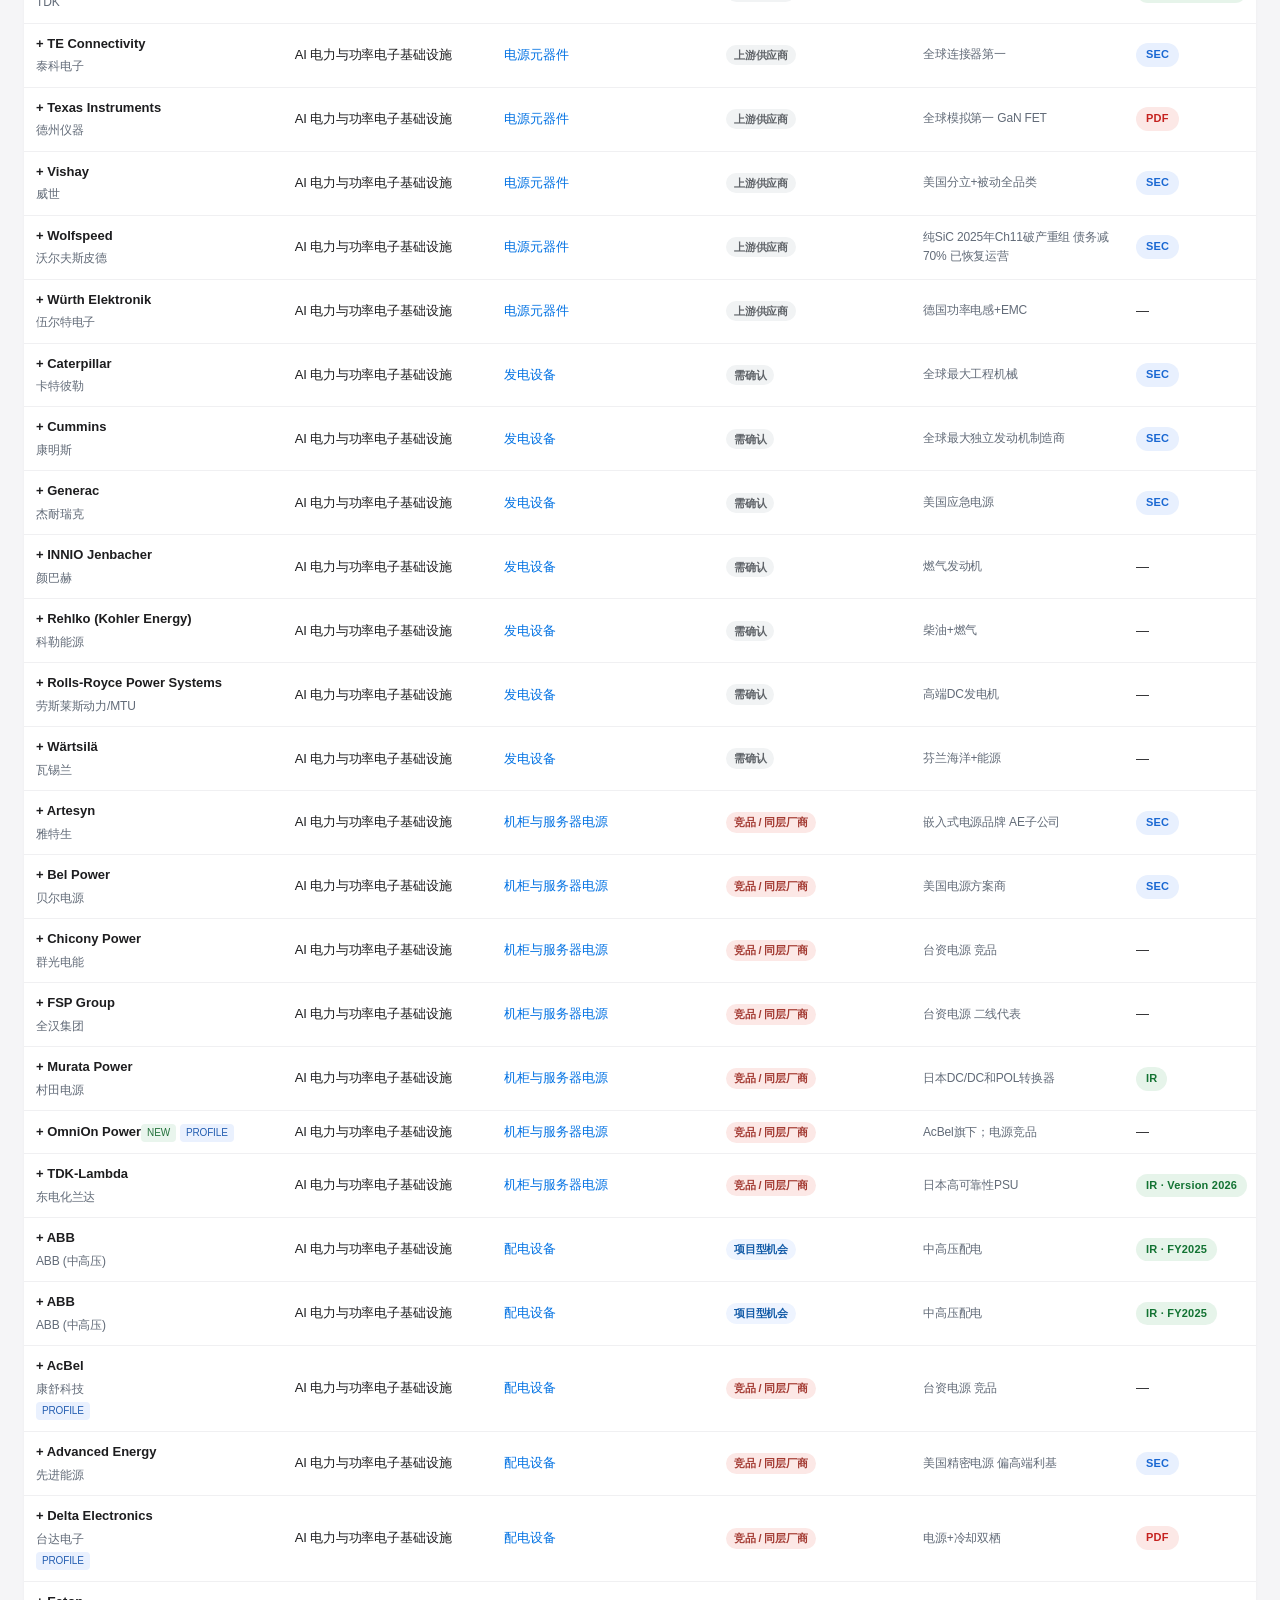
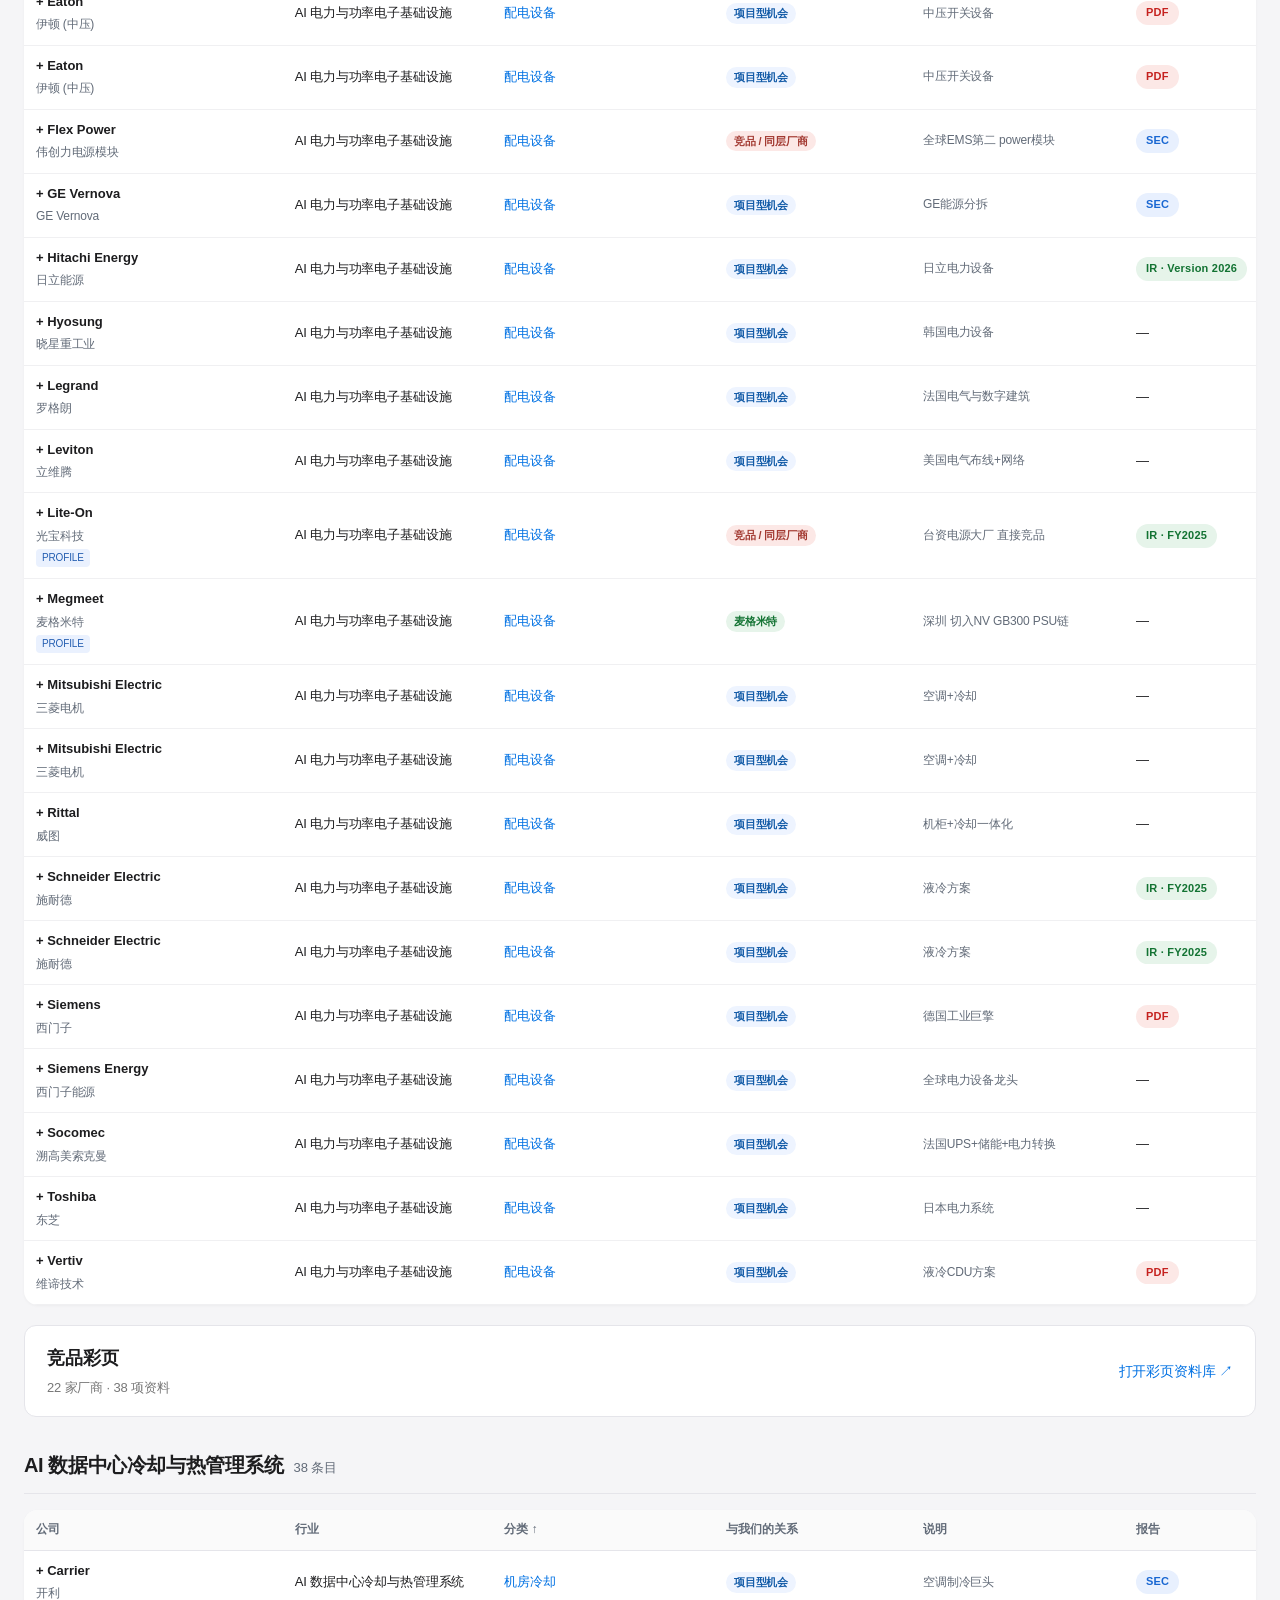
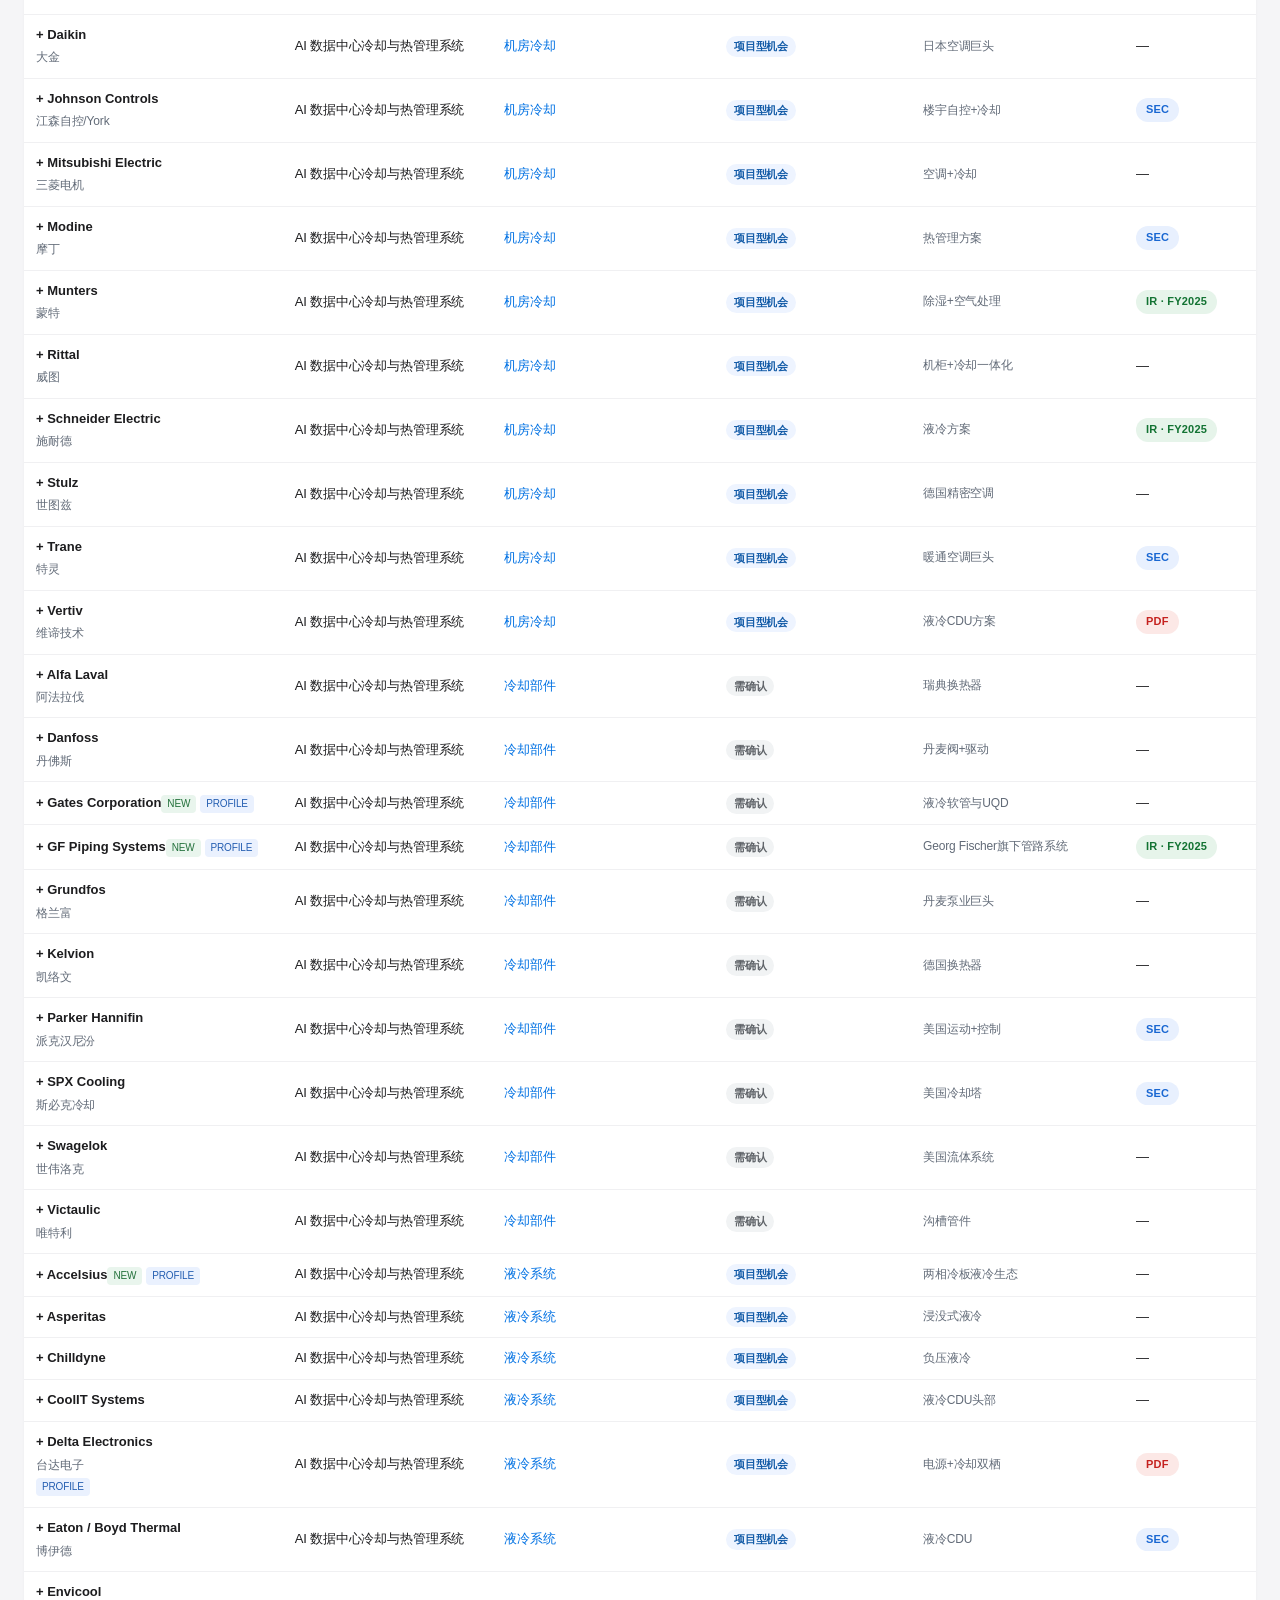
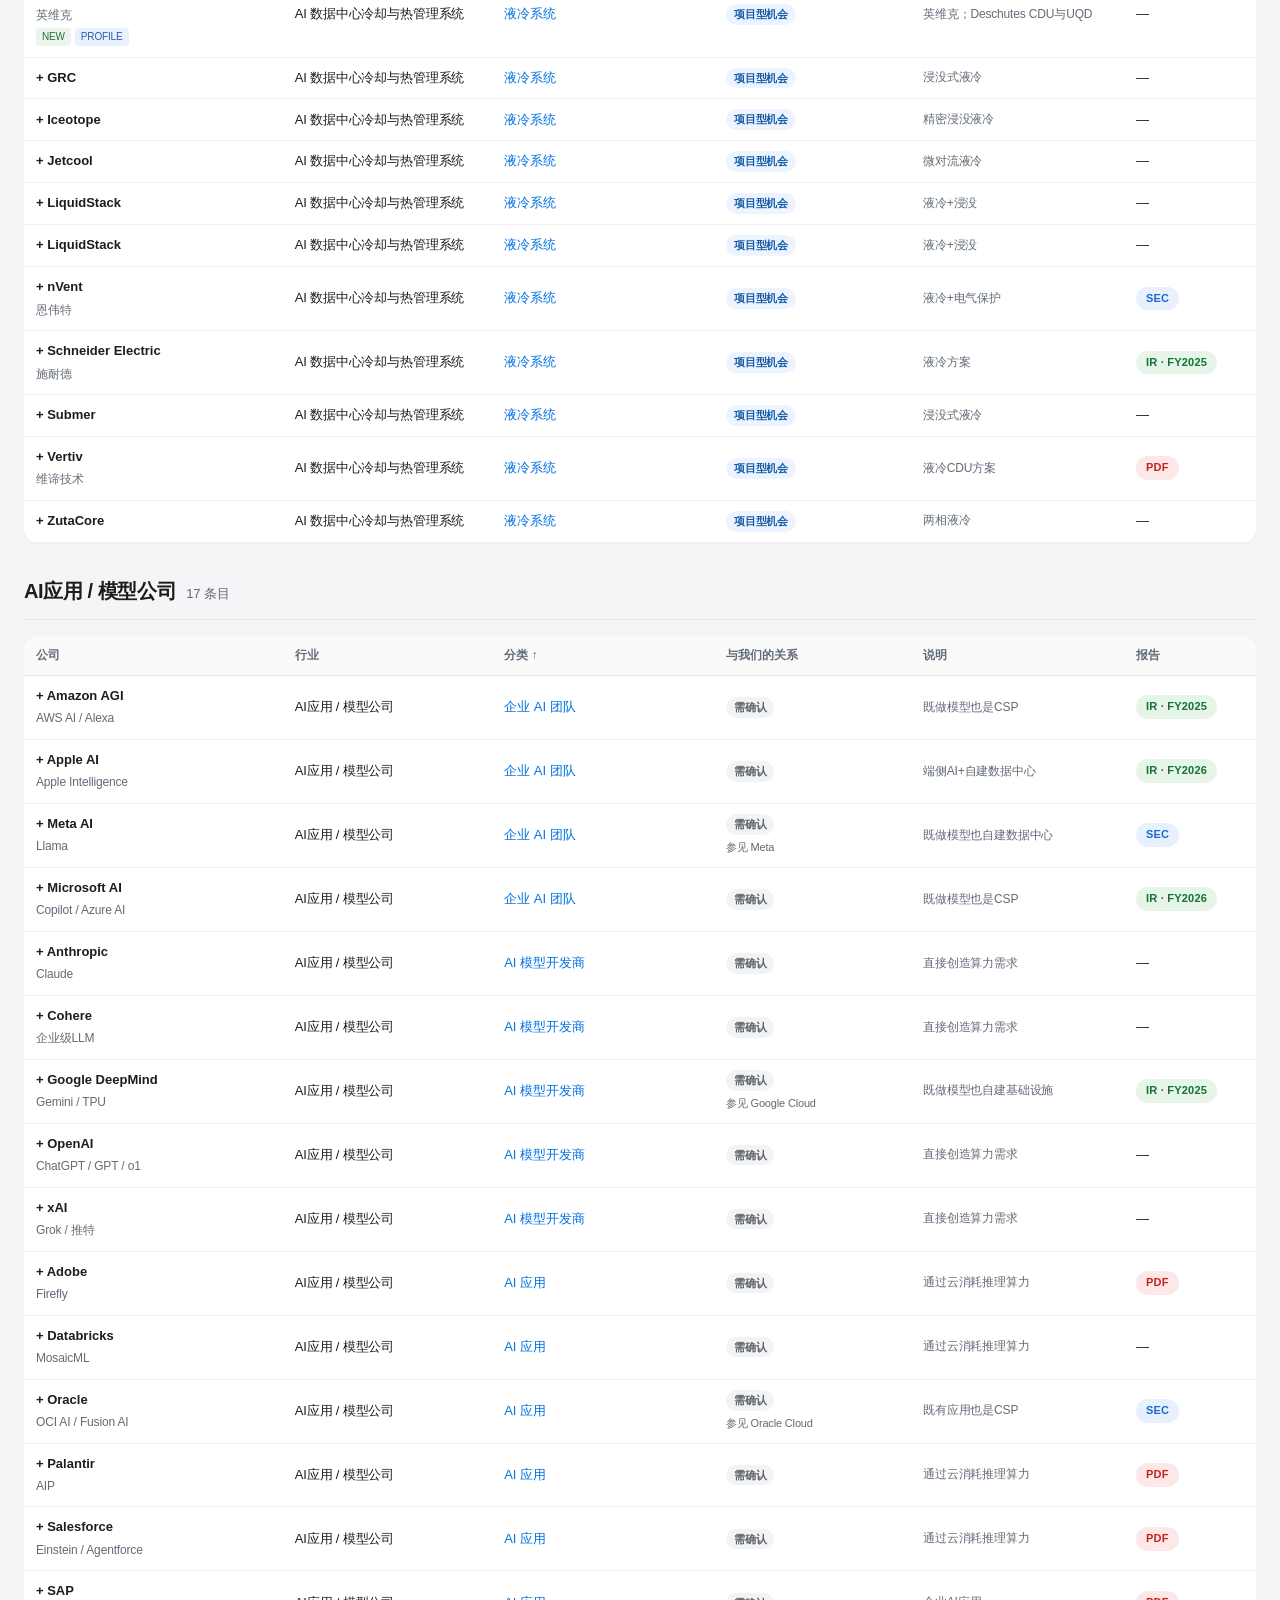
==== commit cd0468a4: "Fit longer annual report version badges" ====
--- a/zh.html
+++ b/zh.html
@@ -184,7 +184,7 @@
 
 .site-credits{max-width:1640px;margin:0 auto;padding:14px 24px 10px;border-bottom:1px solid var(--border);color:var(--text-secondary);font-size:12px;line-height:1.5}.site-credits p{margin:0}.site-credits-grid{display:grid;grid-template-columns:repeat(2,minmax(0,1fr));gap:8px 24px;max-width:950px;margin:6px 0 0;text-align:left}.site-credits strong{color:var(--text);font-weight:650}.site-credits-role{font-size:.95em}.site-credits-work{line-height:1.55}@media(max-width:600px){.site-credits-grid{grid-template-columns:1fr}}
 .directory-category{font:inherit;color:var(--accent);background:none;border:0;padding:0;text-align:left;cursor:pointer}.directory-category:hover{text-decoration:underline}.directory-category:focus-visible{outline:2px solid var(--accent);outline-offset:3px}
-</style><link rel="stylesheet" href="language-switch.css"><link rel="stylesheet" href="customer-navigation.css?v=outline-drawer"></head><body>
+</style><link rel="stylesheet" href="language-switch.css"><link rel="stylesheet" href="customer-navigation.css?v=outline-drawer-2"></head><body>
 <nav class="nav"><div class="nav-inner"><a class="language-switch" lang="zh-CN" href="./" data-alternate="./" aria-label="切换到英文" title="Switch to English"><span aria-hidden="true">&#20013;</span><span aria-hidden="true">&#33521;</span></a><time class="nav-title" datetime="2026-11-17">2026.11.18 UPDATED</time><input aria-label="搜索公司、产品或介绍" id="search" placeholder="搜索公司、产品或介绍…"><div class="toolbar" id="views"><button type="button" id="outlineToggle" aria-haspopup="dialog" aria-controls="outlineDrawer">目录</button><button data-view="all" class="active">客户池</button><button data-view="sales">商机</button><button data-view="new">本轮新增</button><button data-view="pending">报告待复核</button><button id="reset">重置筛选</button><button id="export">导出当前JSON</button></div><div class="customer-filters" id="customerFilters"><select aria-label="筛选Sector" id="sectorFilter"><option value="">全部行业</option></select><select aria-label="筛选Category" id="categoryFilter"><option value="">全部分类</option></select><select aria-label="筛选Report" id="linkFilter"><option value="">全部报告</option><option>SEC</option><option>PDF</option><option>IR</option><option>Private</option><option>Review</option></select><select id="roleFilter" aria-label="商机角色"><option value="">全部角色</option></select><span class="nav-stats" id="navStats" aria-live="polite"></span></div></div></nav>
 <div class="site-credits"><p>本站由 Leah He 与 Rain Yang 共同制作</p><div class="site-credits-grid"><div><p><strong>Leah He 何琳</strong> <span class="site-credits-role">· Sales Engineer</span></p><p class="site-credits-work">商机调研、竞品彩页馆搭建、网站架构与视觉设计</p></div><div><p><strong>Rain Yang 杨依锐</strong> <span class="site-credits-role">· Sales Engineer</span></p><p class="site-credits-work">客户池搭建、客户调研与分类</p></div></div></div>
 <div class="page-layout"><dialog class="page-outline" id="outlineDrawer" aria-labelledby="outlineTitle"><header class="outline-header"><h2 id="outlineTitle">目录</h2><button type="button" id="outlineClose" aria-label="关闭目录" autofocus>×</button></header><nav aria-labelledby="outlineTitle"><ul id="outlineLinks"></ul></nav></dialog><main class="main">
--- a/customer-navigation.css
+++ b/customer-navigation.css
@@ -97,7 +97,7 @@
 .table-wrap th:nth-child(3) { width: 18%; }
 .table-wrap th:nth-child(4) { width: 16%; }
 .table-wrap th:nth-child(5) { width: auto; }
-.table-wrap th:nth-child(6) { width: 116px; }
+.table-wrap th:nth-child(6) { width: 132px; }
 
 .table-wrap td {
   overflow-wrap: anywhere;
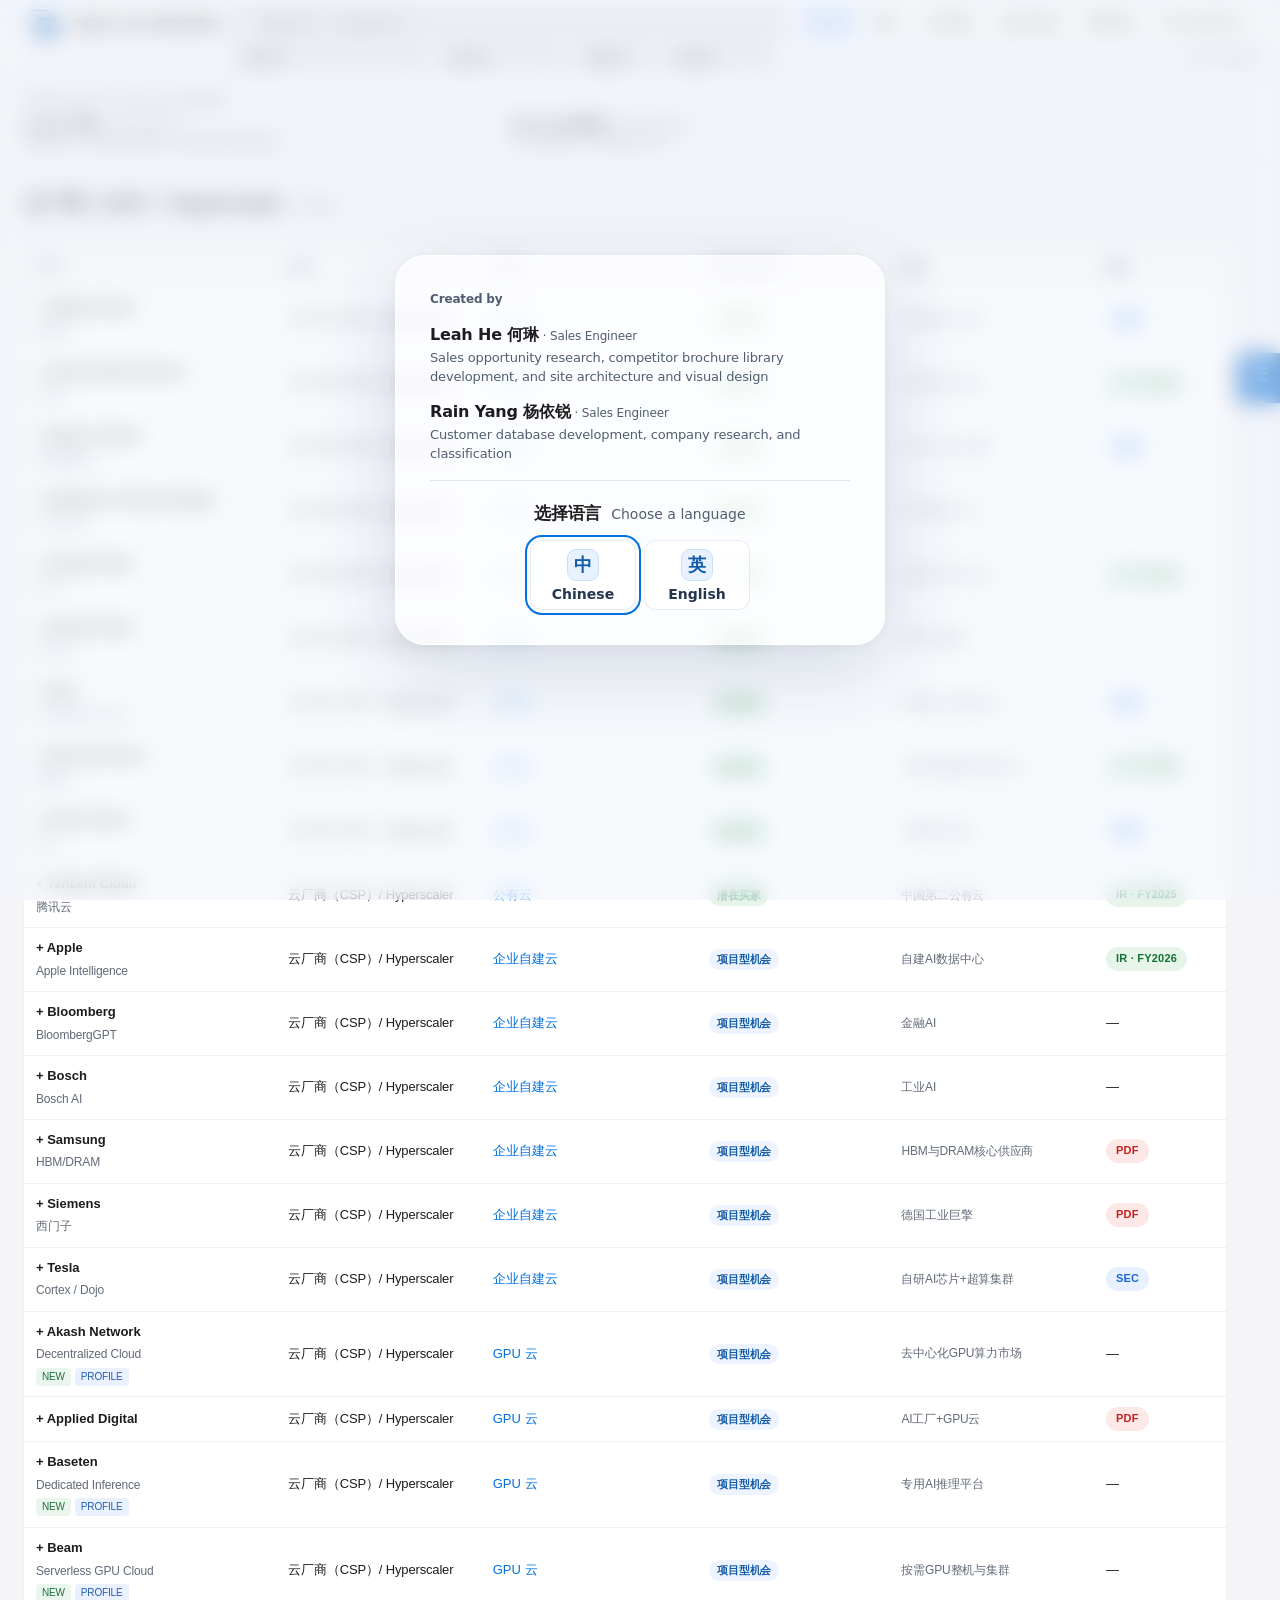
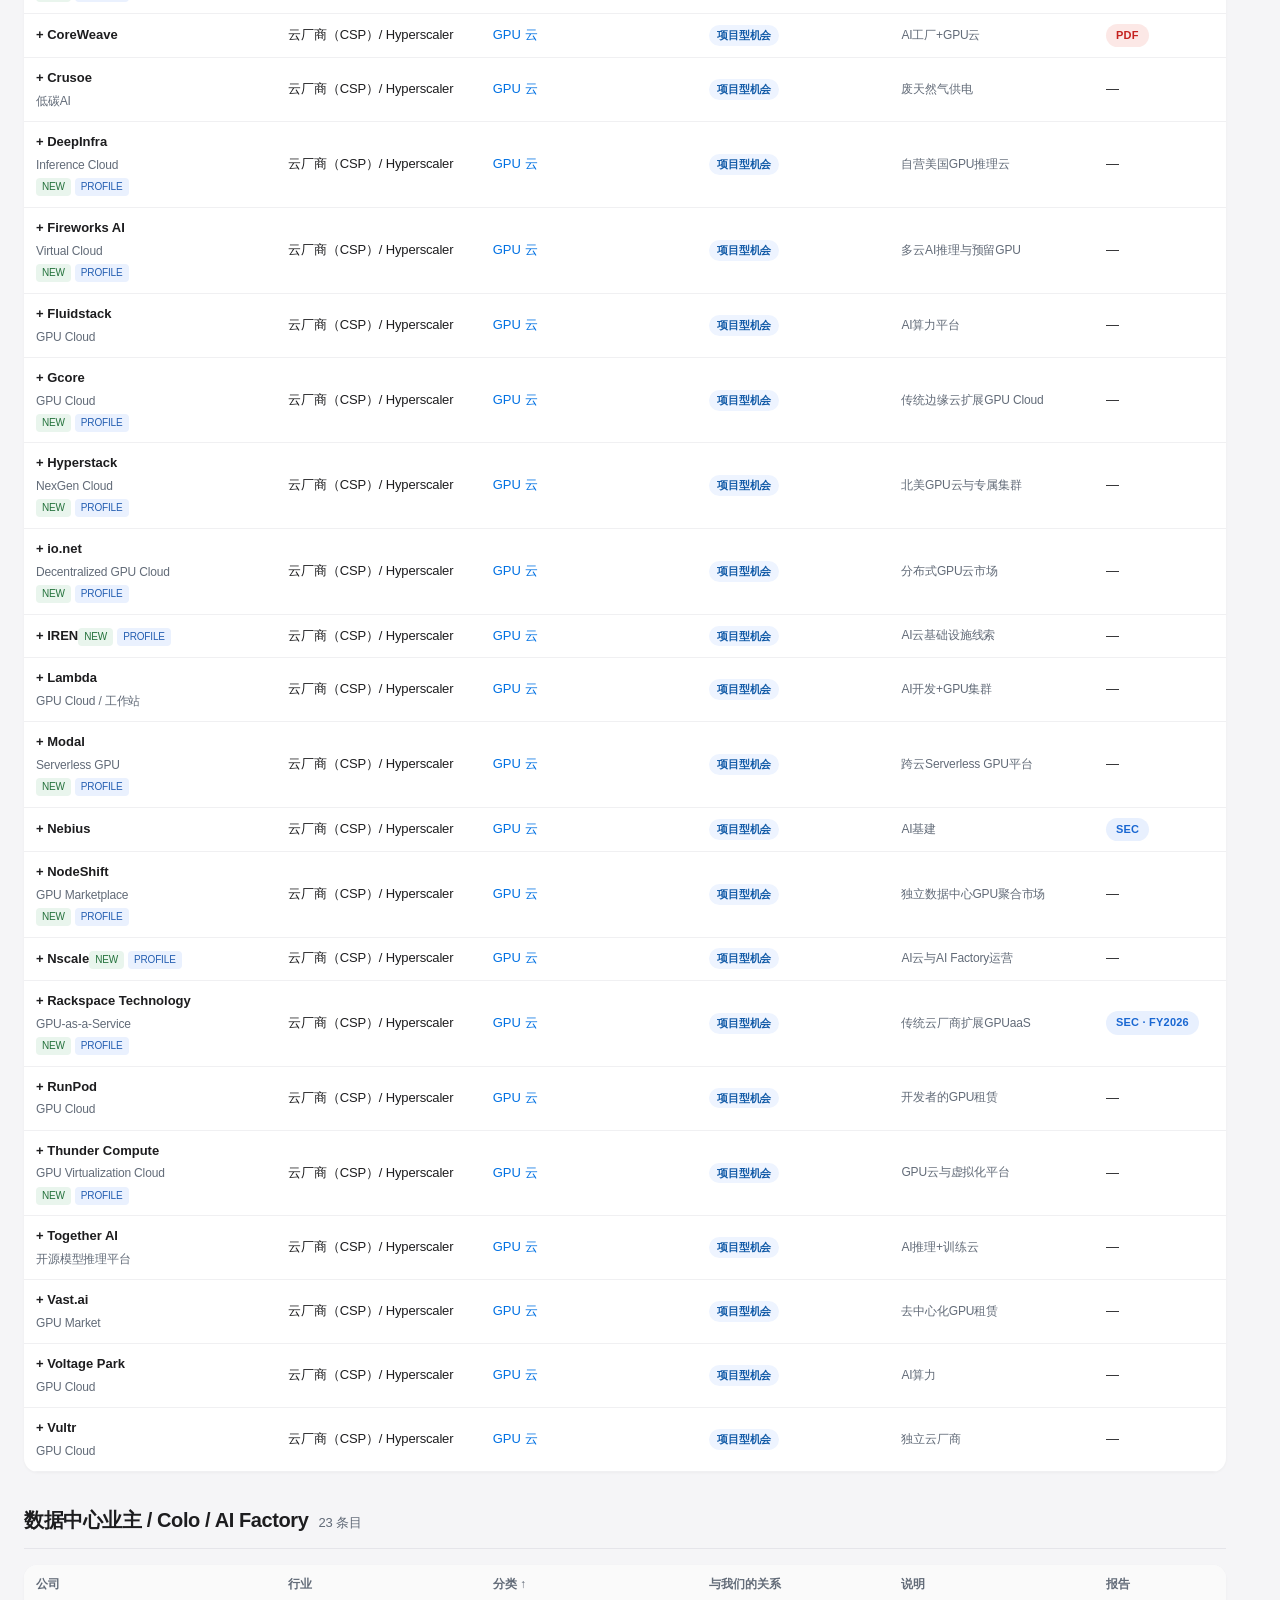
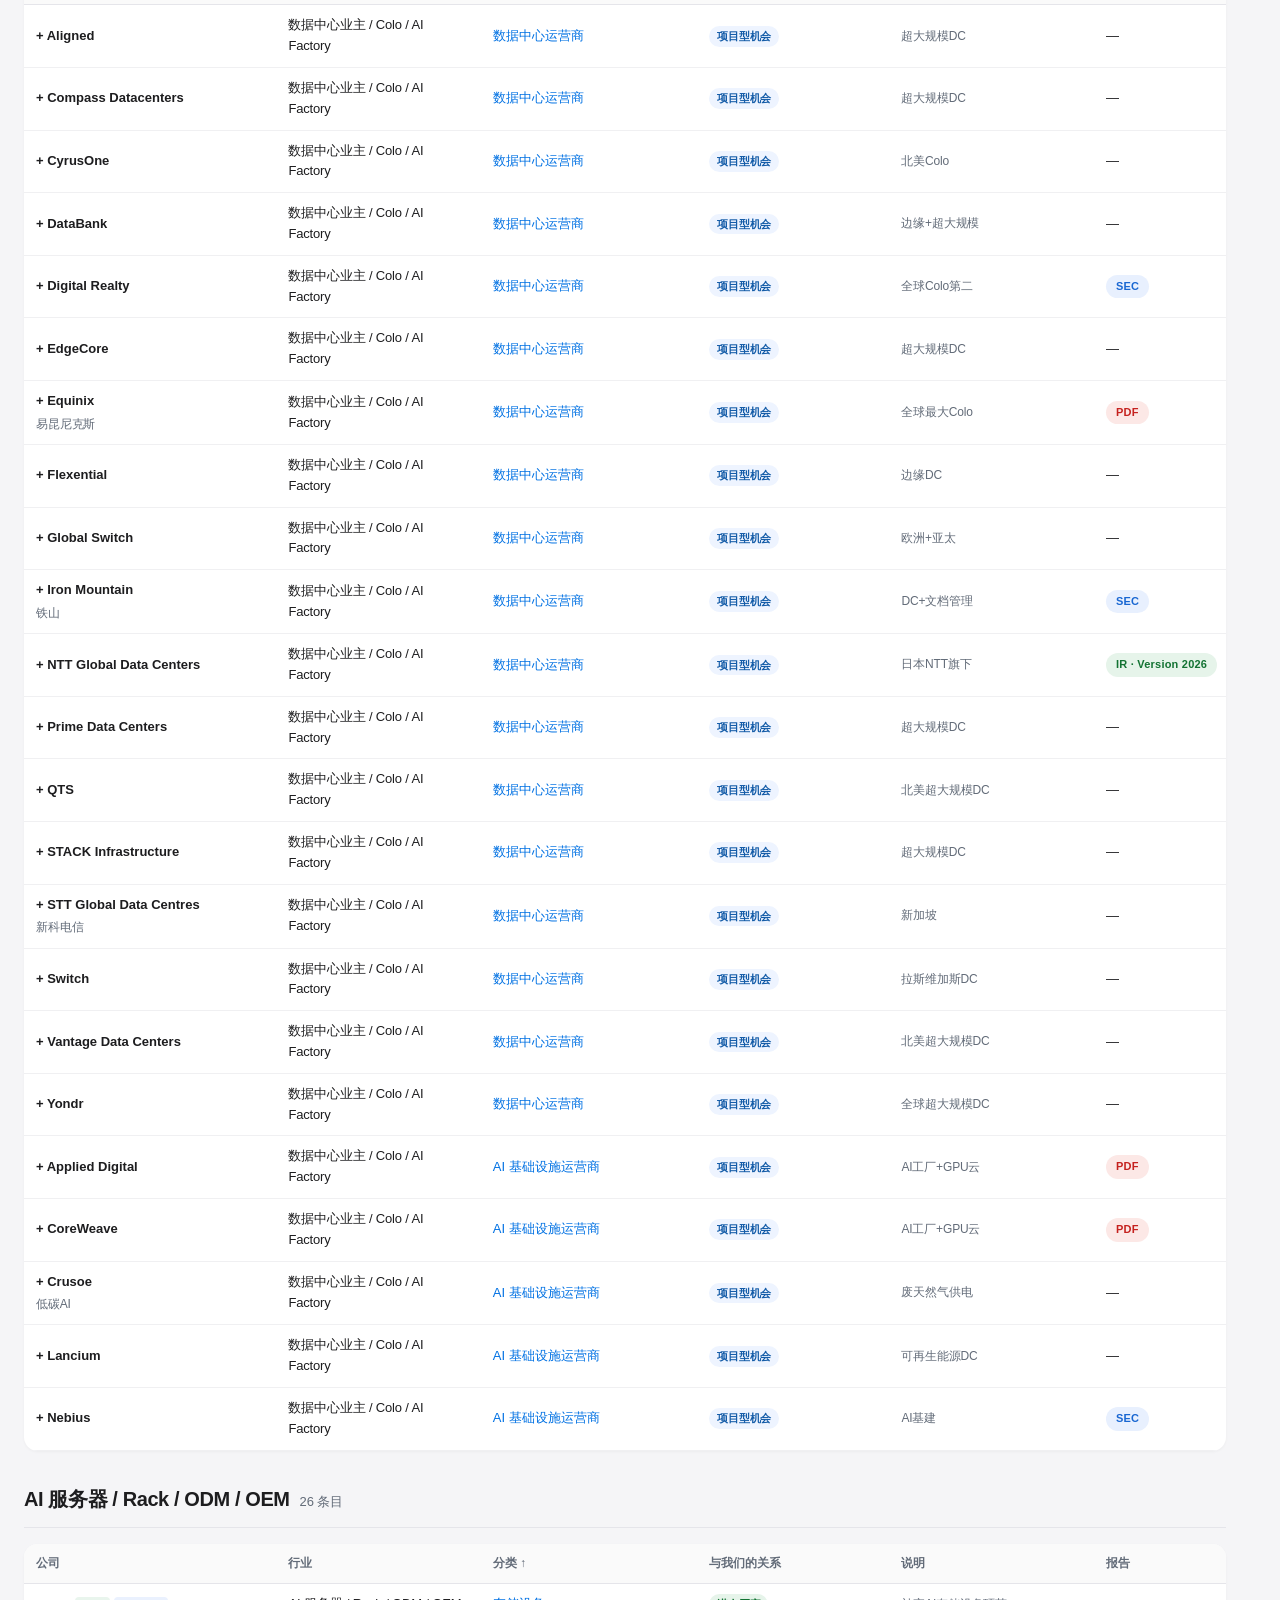
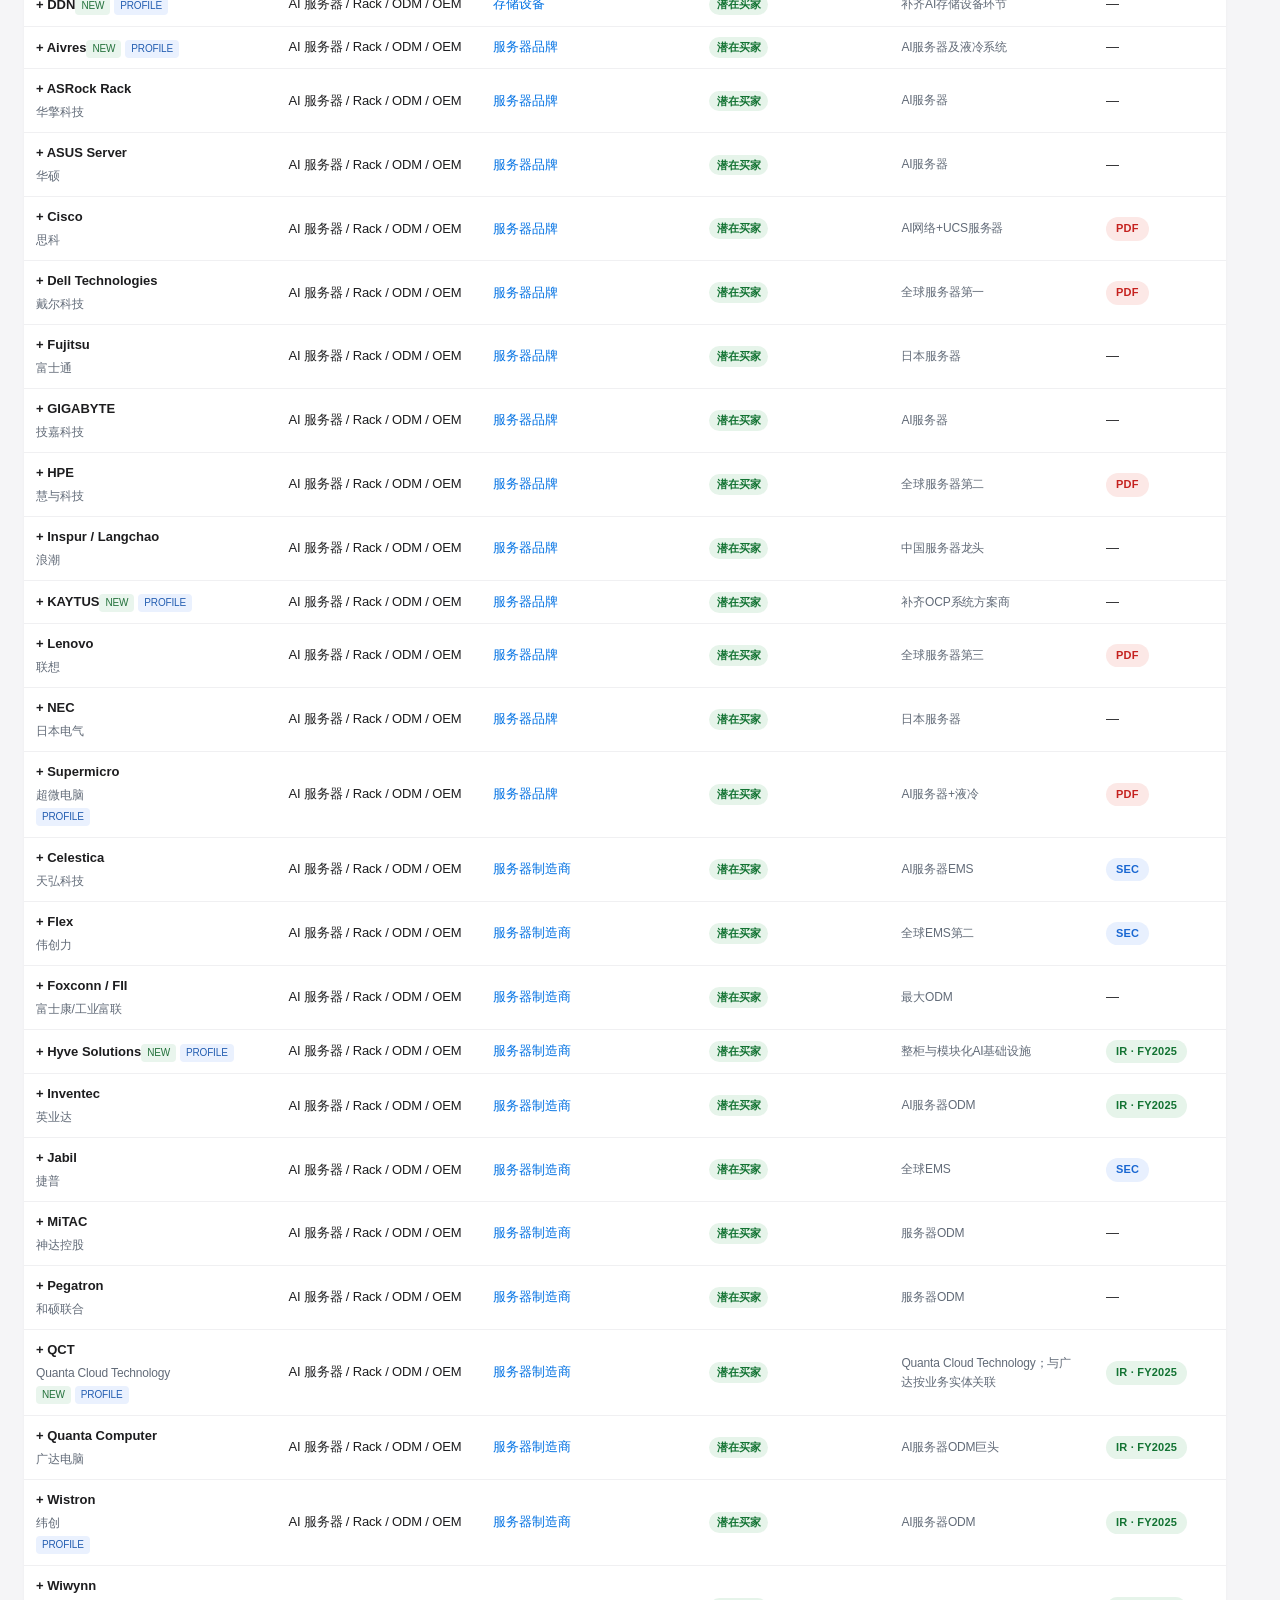
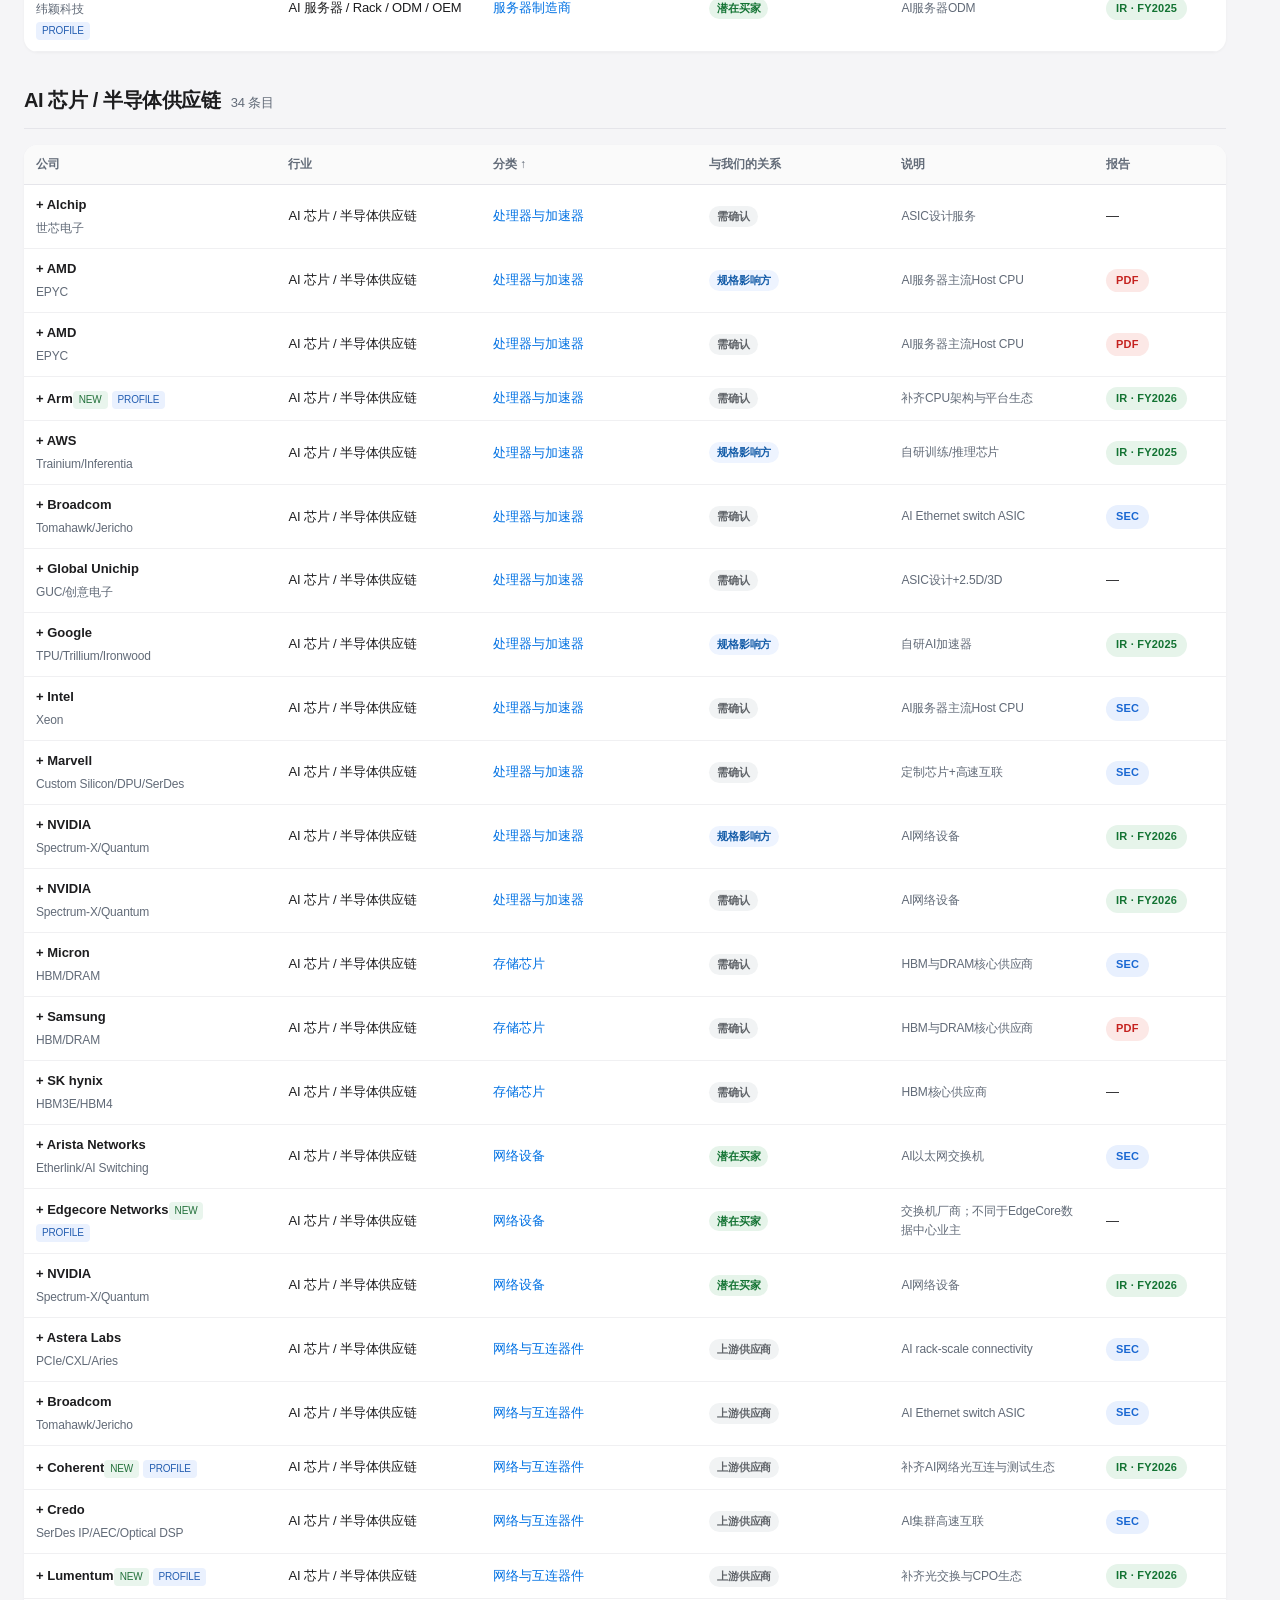
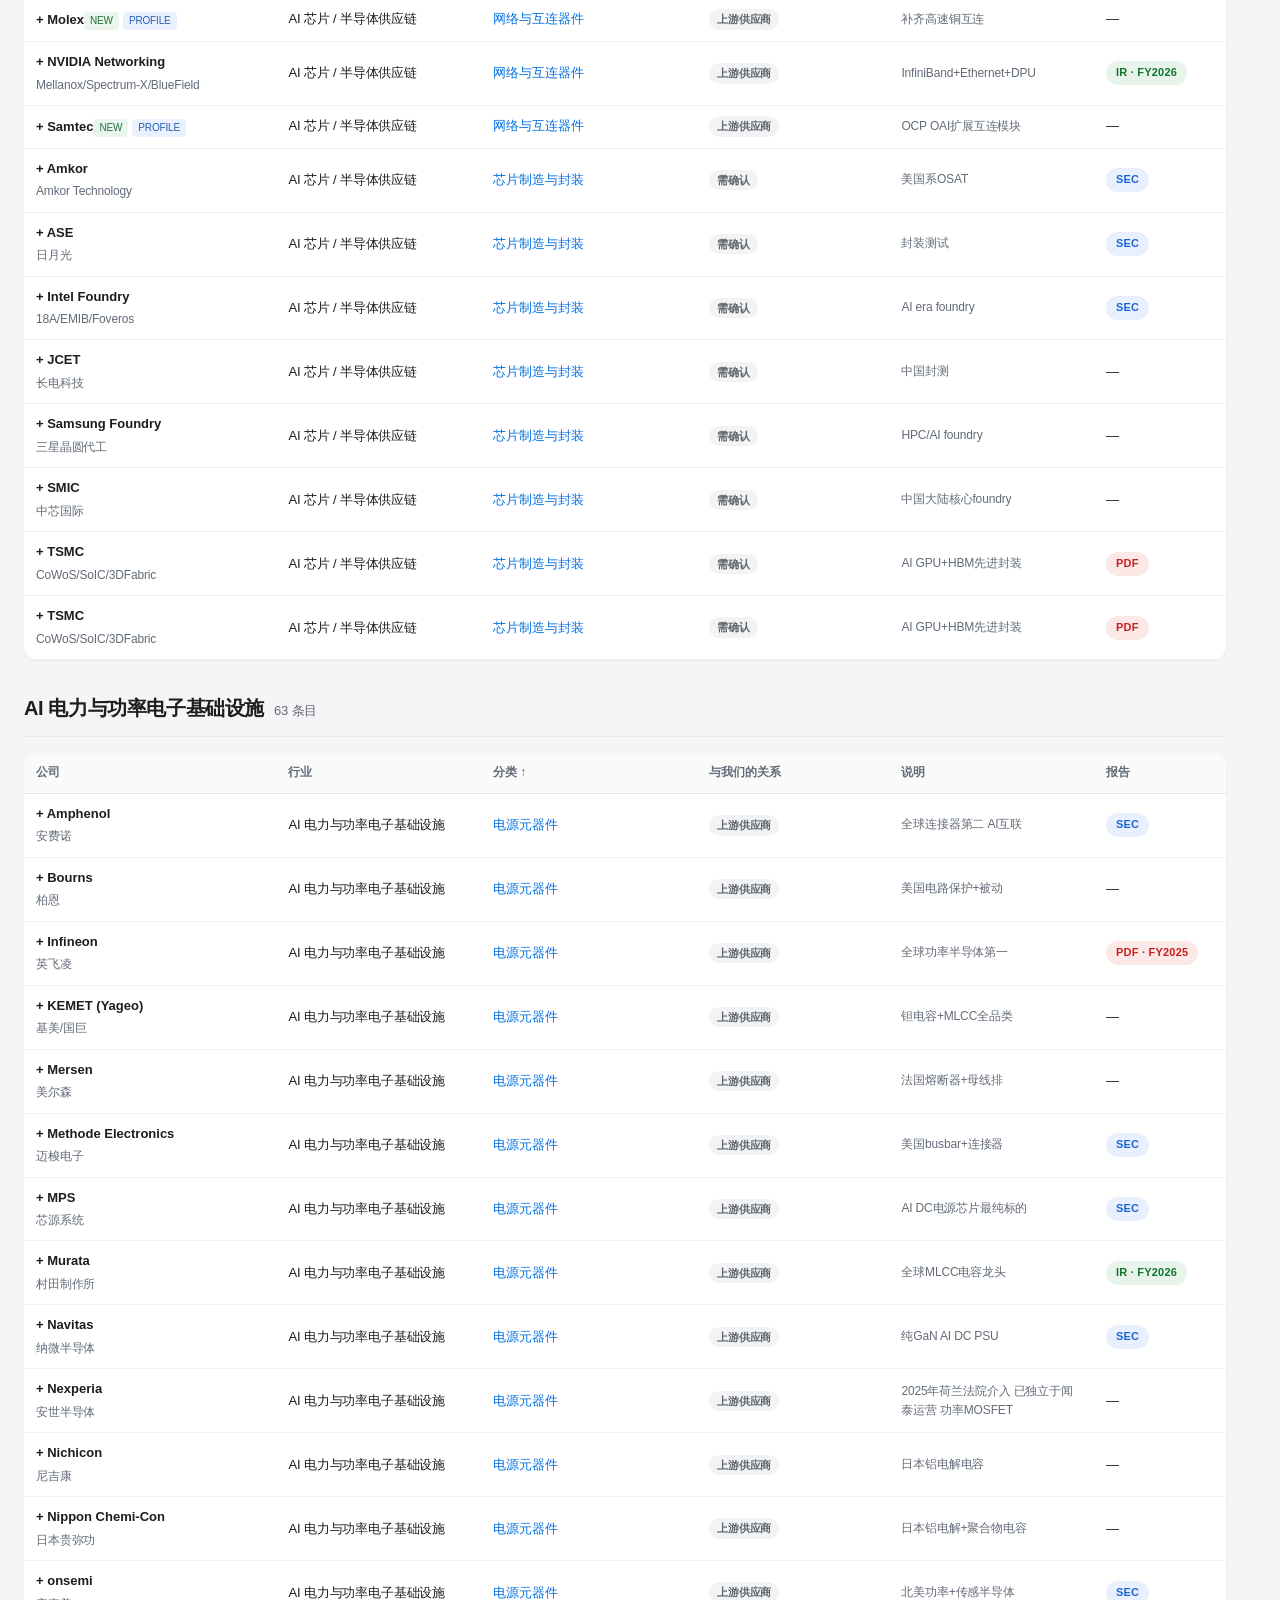
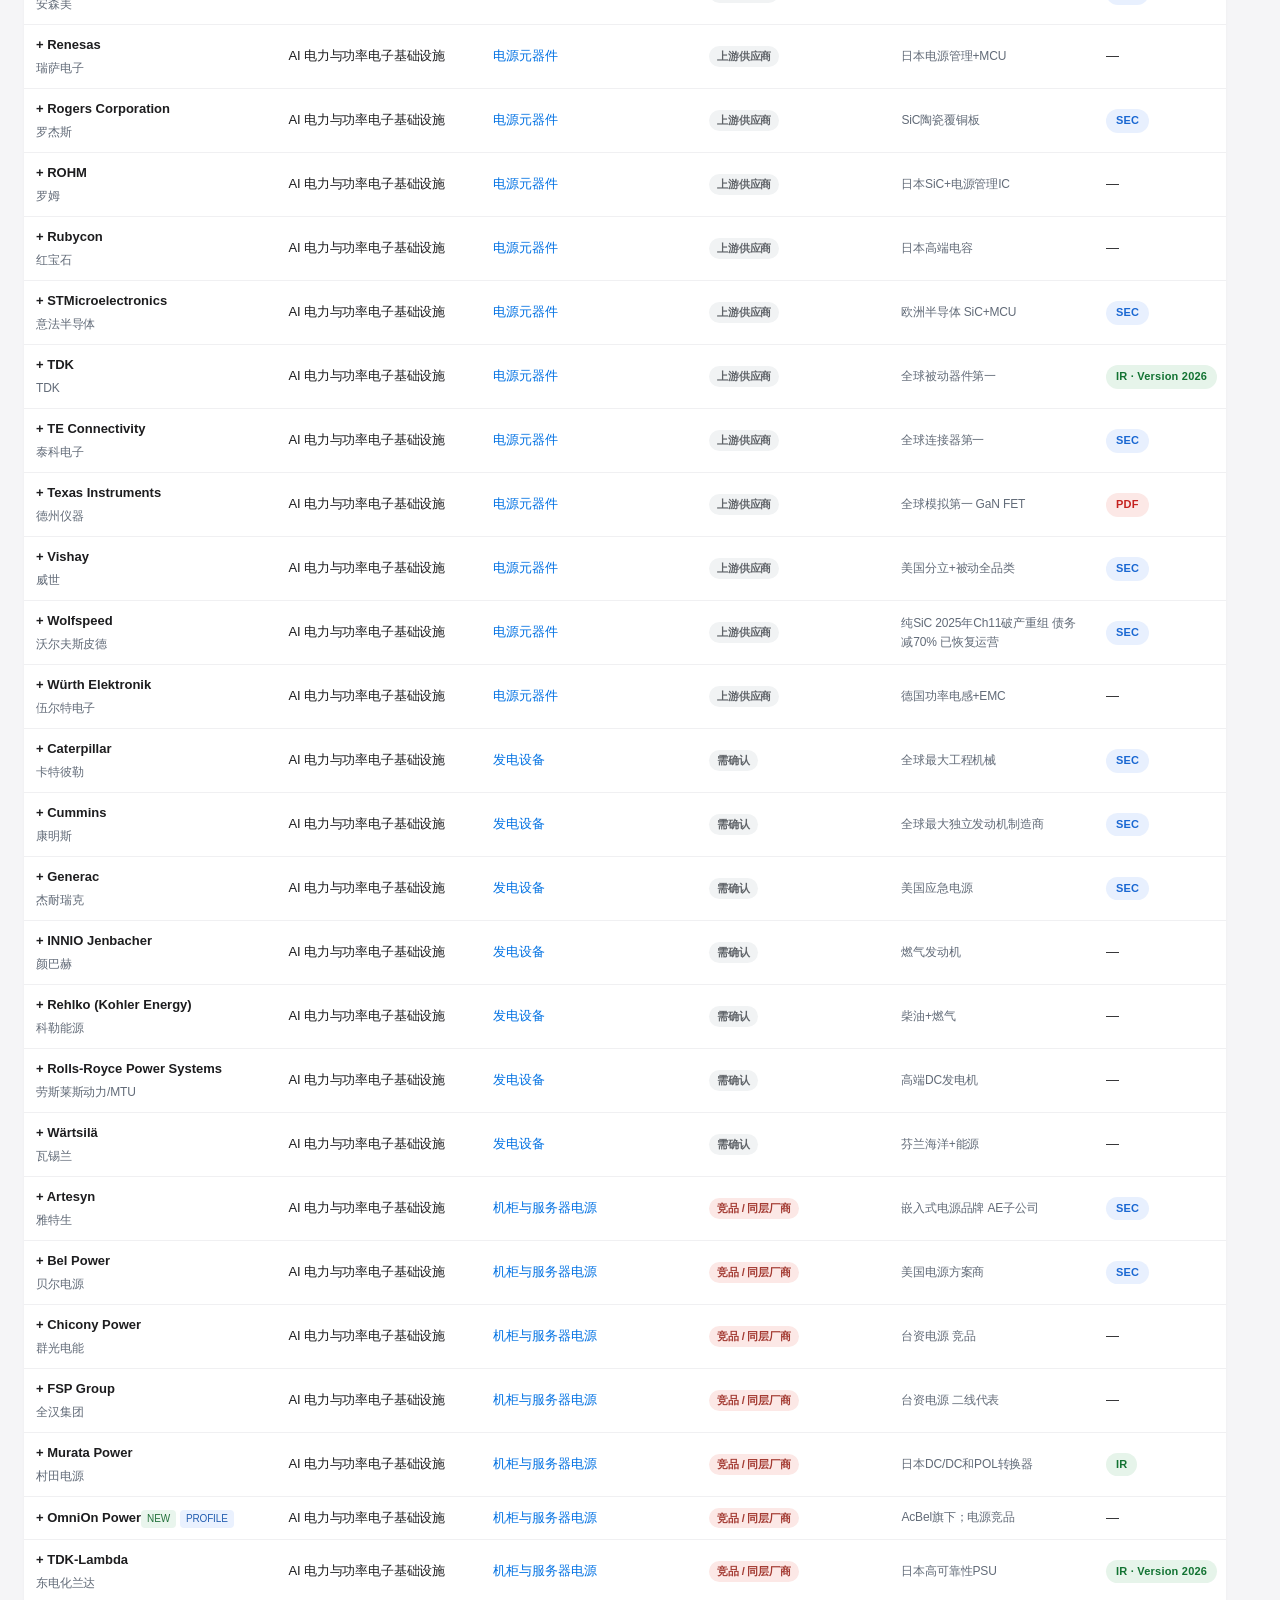
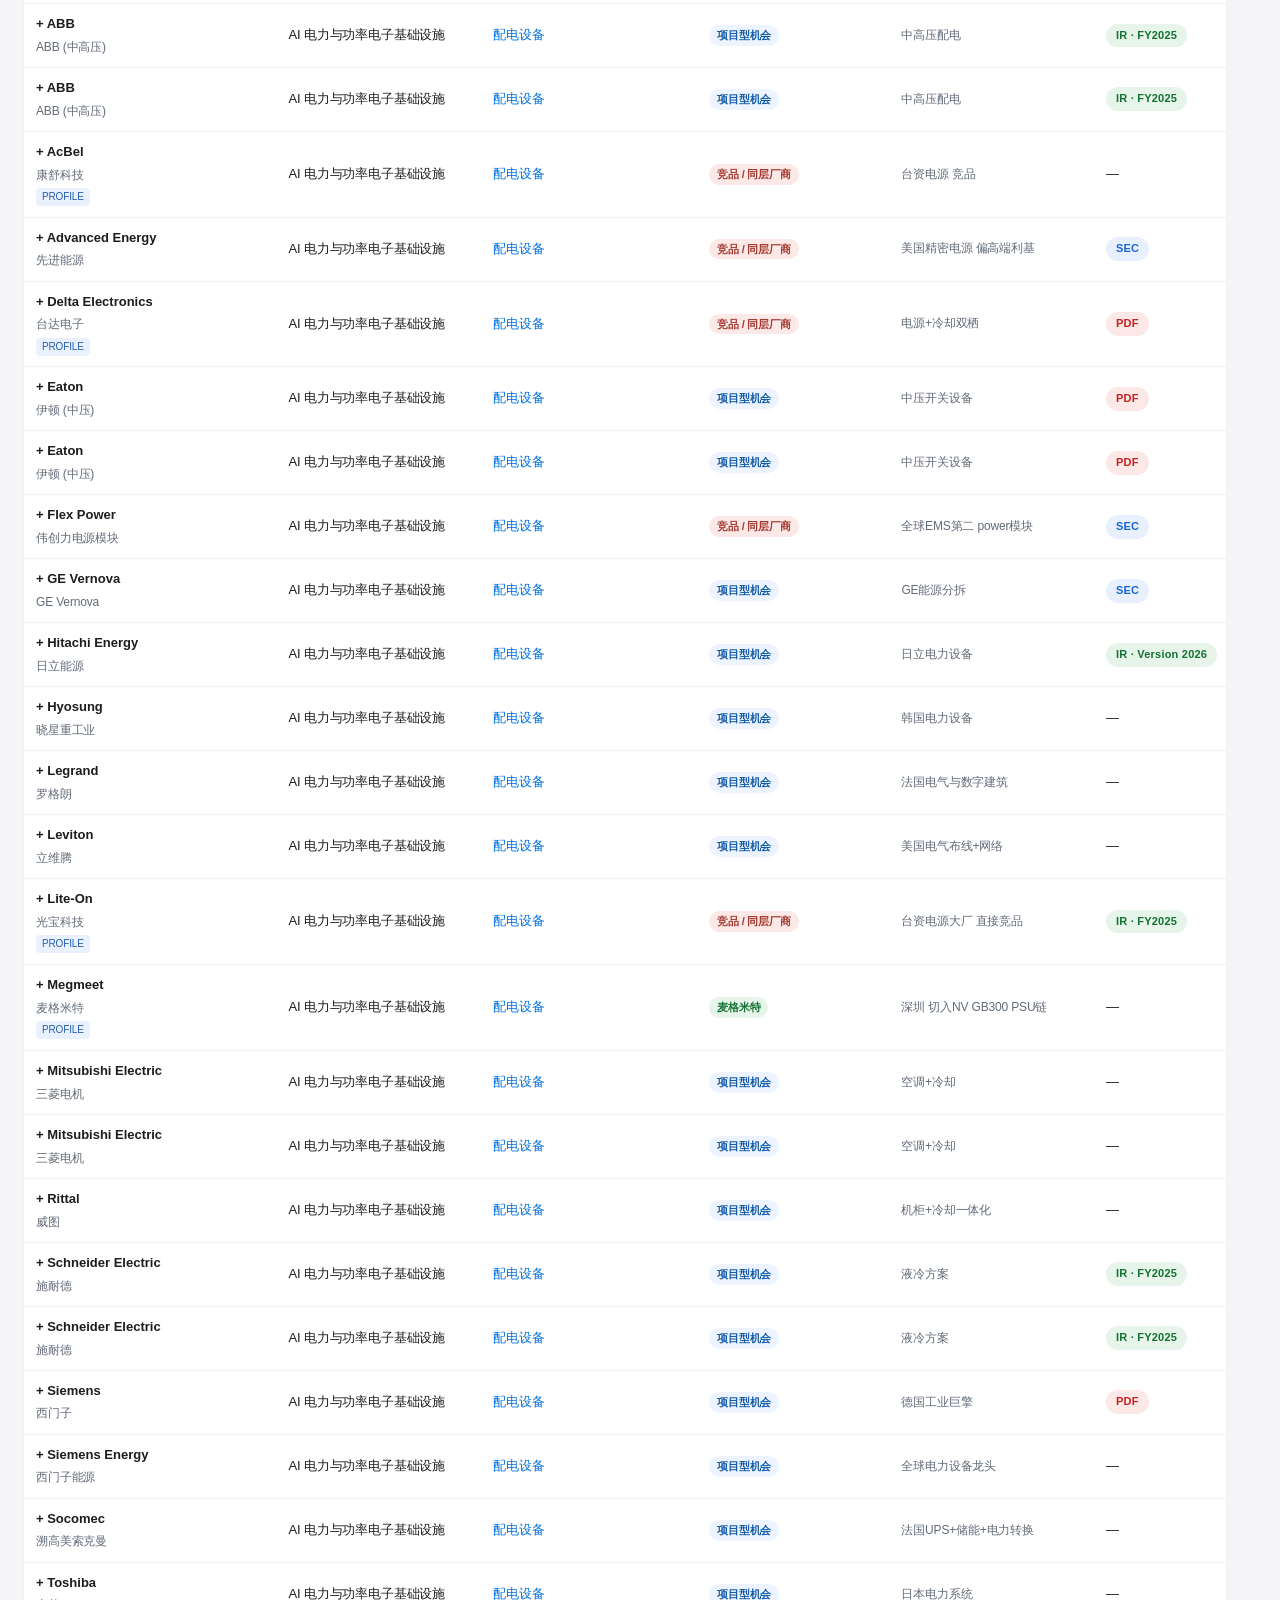
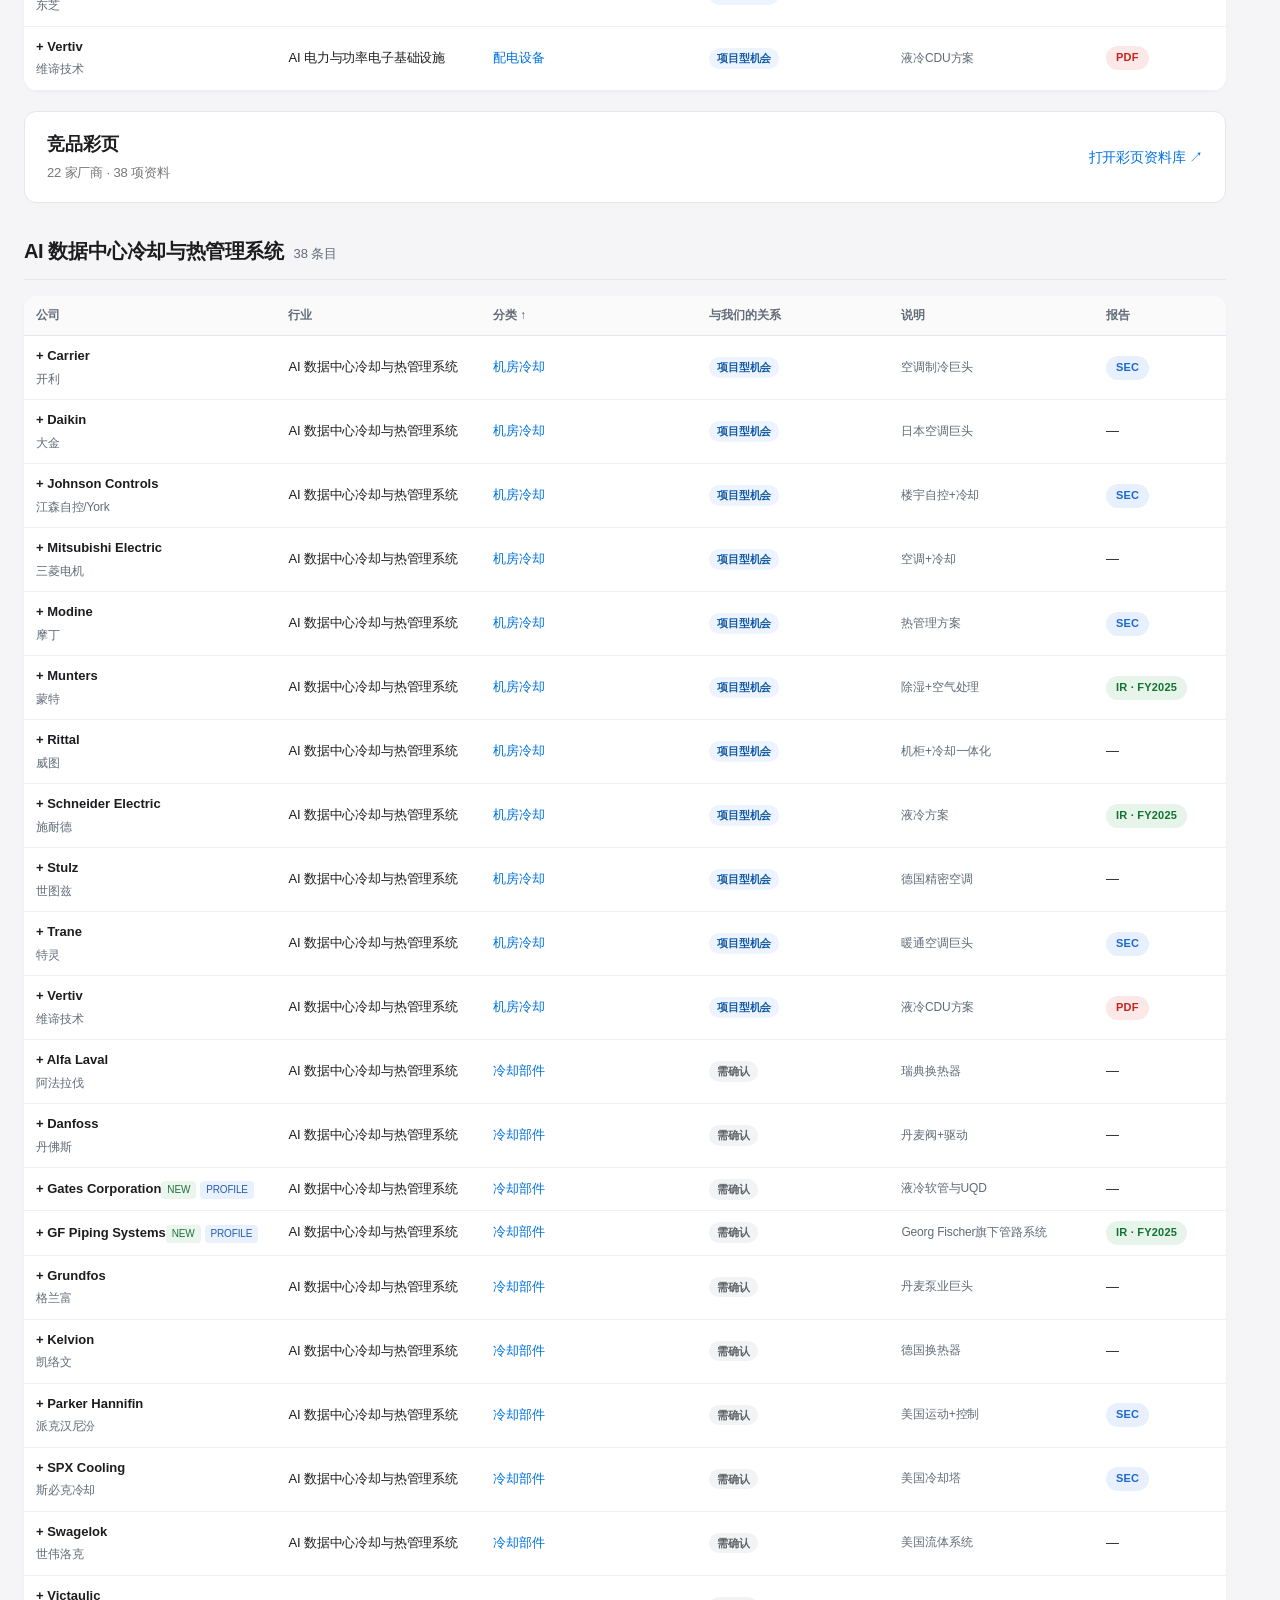
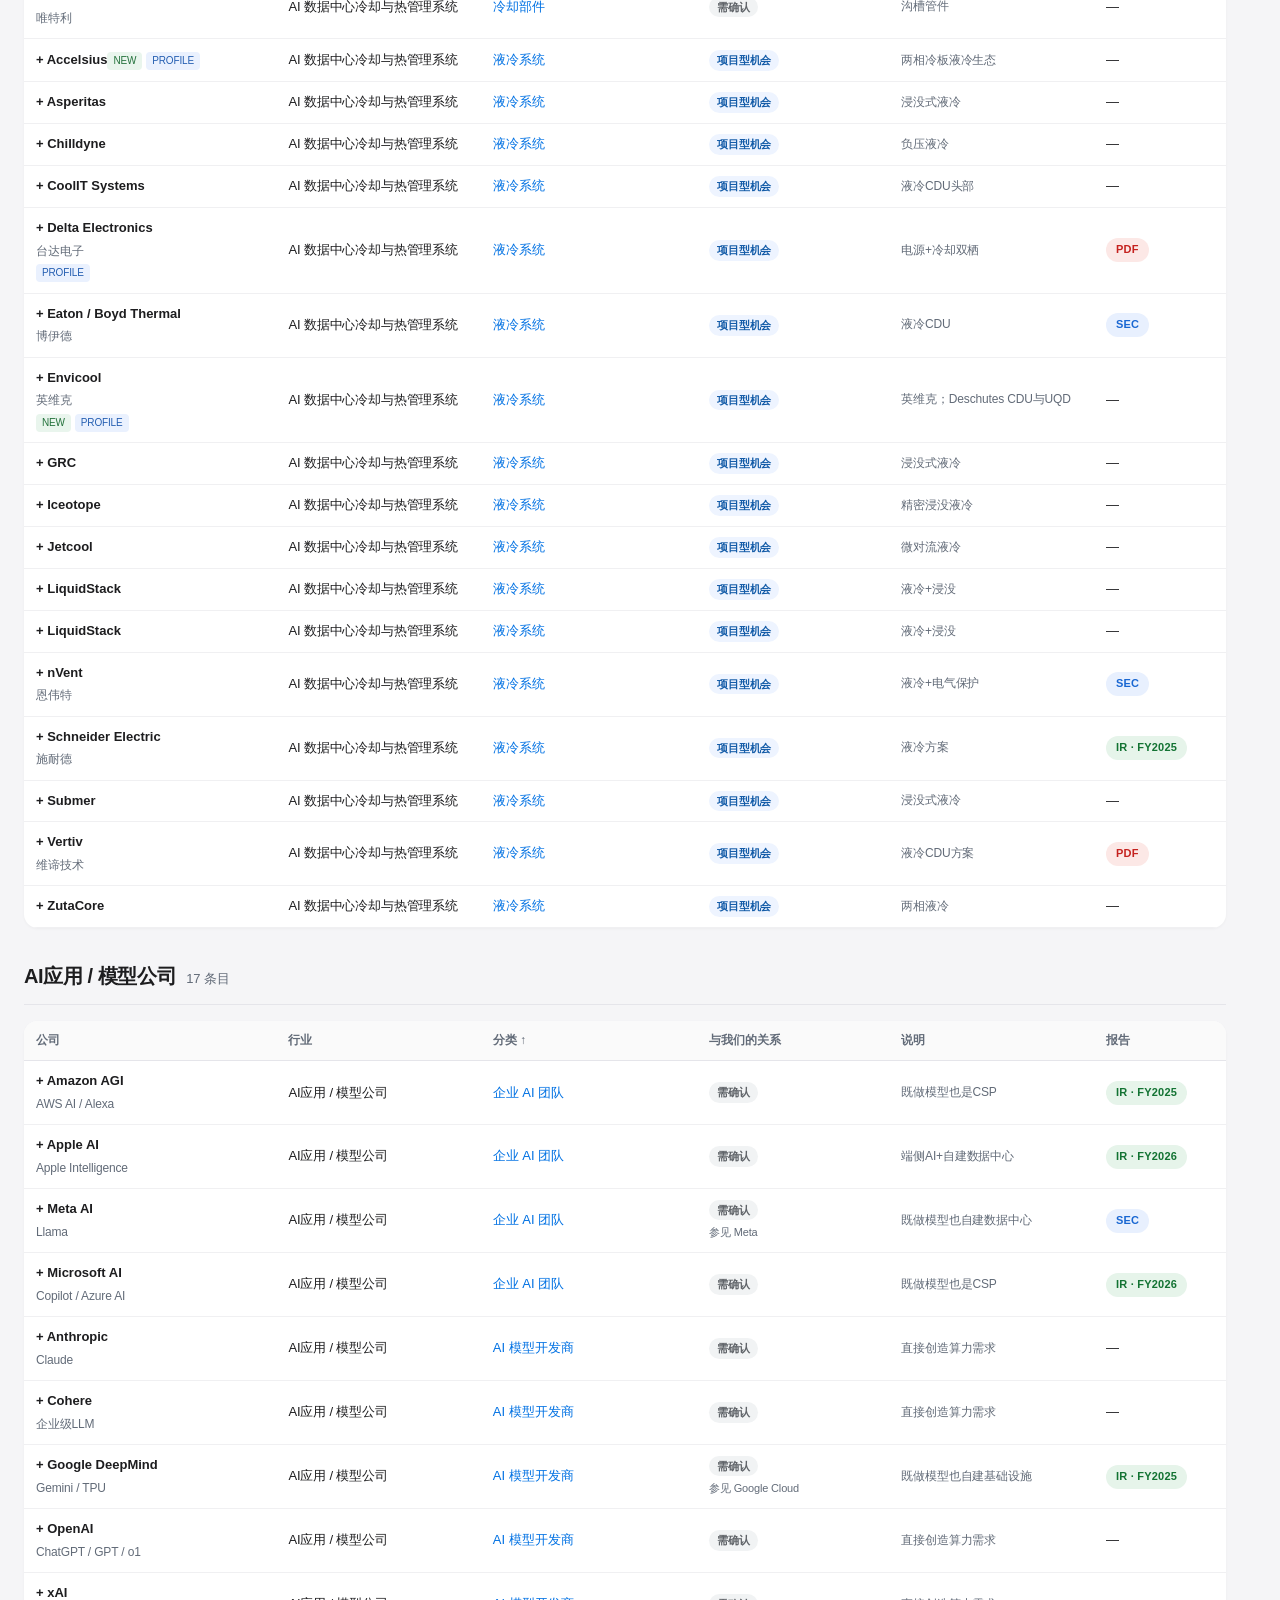
==== commit cf31f01a: "Put the contents control on the right edge" ====
--- a/zh.html
+++ b/zh.html
@@ -184,10 +184,10 @@
 
 .site-credits{max-width:1640px;margin:0 auto;padding:14px 24px 10px;border-bottom:1px solid var(--border);color:var(--text-secondary);font-size:12px;line-height:1.5}.site-credits p{margin:0}.site-credits-grid{display:grid;grid-template-columns:repeat(2,minmax(0,1fr));gap:8px 24px;max-width:950px;margin:6px 0 0;text-align:left}.site-credits strong{color:var(--text);font-weight:650}.site-credits-role{font-size:.95em}.site-credits-work{line-height:1.55}@media(max-width:600px){.site-credits-grid{grid-template-columns:1fr}}
 .directory-category{font:inherit;color:var(--accent);background:none;border:0;padding:0;text-align:left;cursor:pointer}.directory-category:hover{text-decoration:underline}.directory-category:focus-visible{outline:2px solid var(--accent);outline-offset:3px}
-</style><link rel="stylesheet" href="language-switch.css"><link rel="stylesheet" href="customer-navigation.css?v=outline-drawer-2"></head><body>
-<nav class="nav"><div class="nav-inner"><a class="language-switch" lang="zh-CN" href="./" data-alternate="./" aria-label="切换到英文" title="Switch to English"><span aria-hidden="true">&#20013;</span><span aria-hidden="true">&#33521;</span></a><time class="nav-title" datetime="2026-11-17">2026.11.18 UPDATED</time><input aria-label="搜索公司、产品或介绍" id="search" placeholder="搜索公司、产品或介绍…"><div class="toolbar" id="views"><button type="button" id="outlineToggle" aria-haspopup="dialog" aria-controls="outlineDrawer">目录</button><button data-view="all" class="active">客户池</button><button data-view="sales">商机</button><button data-view="new">本轮新增</button><button data-view="pending">报告待复核</button><button id="reset">重置筛选</button><button id="export">导出当前JSON</button></div><div class="customer-filters" id="customerFilters"><select aria-label="筛选Sector" id="sectorFilter"><option value="">全部行业</option></select><select aria-label="筛选Category" id="categoryFilter"><option value="">全部分类</option></select><select aria-label="筛选Report" id="linkFilter"><option value="">全部报告</option><option>SEC</option><option>PDF</option><option>IR</option><option>Private</option><option>Review</option></select><select id="roleFilter" aria-label="商机角色"><option value="">全部角色</option></select><span class="nav-stats" id="navStats" aria-live="polite"></span></div></div></nav>
+</style><link rel="stylesheet" href="language-switch.css"><link rel="stylesheet" href="customer-navigation.css?v=outline-edge-tab"></head><body>
+<nav class="nav"><div class="nav-inner"><a class="language-switch" lang="zh-CN" href="./" data-alternate="./" aria-label="切换到英文" title="Switch to English"><span aria-hidden="true">&#20013;</span><span aria-hidden="true">&#33521;</span></a><time class="nav-title" datetime="2026-11-17">2026.11.18 UPDATED</time><input aria-label="搜索公司、产品或介绍" id="search" placeholder="搜索公司、产品或介绍…"><div class="toolbar" id="views"><button data-view="all" class="active">客户池</button><button data-view="sales">商机</button><button data-view="new">本轮新增</button><button data-view="pending">报告待复核</button><button id="reset">重置筛选</button><button id="export">导出当前JSON</button></div><div class="customer-filters" id="customerFilters"><select aria-label="筛选Sector" id="sectorFilter"><option value="">全部行业</option></select><select aria-label="筛选Category" id="categoryFilter"><option value="">全部分类</option></select><select aria-label="筛选Report" id="linkFilter"><option value="">全部报告</option><option>SEC</option><option>PDF</option><option>IR</option><option>Private</option><option>Review</option></select><select id="roleFilter" aria-label="商机角色"><option value="">全部角色</option></select><span class="nav-stats" id="navStats" aria-live="polite"></span></div></div></nav>
 <div class="site-credits"><p>本站由 Leah He 与 Rain Yang 共同制作</p><div class="site-credits-grid"><div><p><strong>Leah He 何琳</strong> <span class="site-credits-role">· Sales Engineer</span></p><p class="site-credits-work">商机调研、竞品彩页馆搭建、网站架构与视觉设计</p></div><div><p><strong>Rain Yang 杨依锐</strong> <span class="site-credits-role">· Sales Engineer</span></p><p class="site-credits-work">客户池搭建、客户调研与分类</p></div></div></div>
-<div class="page-layout"><dialog class="page-outline" id="outlineDrawer" aria-labelledby="outlineTitle"><header class="outline-header"><h2 id="outlineTitle">目录</h2><button type="button" id="outlineClose" aria-label="关闭目录" autofocus>×</button></header><nav aria-labelledby="outlineTitle"><ul id="outlineLinks"></ul></nav></dialog><main class="main">
+<div class="page-layout"><button type="button" id="outlineToggle" class="outline-edge-tab" aria-haspopup="dialog" aria-controls="outlineDrawer"><span class="outline-edge-icon" aria-hidden="true">☰</span><span class="outline-edge-label">目录</span></button><dialog class="page-outline" id="outlineDrawer" aria-labelledby="outlineTitle"><header class="outline-header"><h2 id="outlineTitle">目录</h2><button type="button" id="outlineClose" aria-label="关闭目录" autofocus>×</button></header><nav aria-labelledby="outlineTitle"><ul id="outlineLinks"></ul></nav></dialog><main class="main">
 <div id="content"></div>
 <footer class="footer"><p>资料更新：2026-11-18 · 项目角色仅代表公开资料可验证的范围，不代表已确认销售机会或采购关系。</p></footer></main></div>
 <script type="application/json" id="embedded-data">[{"name":"Google DeepMind","alias":"Gemini / TPU","sector":"AI应用 / 模型公司","category":"Frontier AI 模型公司","note":"既做模型也自建基础设施","parent_company":"Alphabet Inc.","ticker":"GOOGL","market":"US","report_url":"https://abc.xyz/investor/annual-meeting/default.aspx","report_label":"IR","report_year":"2025","form_type":"Alphabet 2025 Annual Report","link_type":"official_report_page","last_checked":"2026-11-16","id":"company-1","is_new":false,"research_status":"已核实报告入口","sources":[{"title":"Alphabet 2025 Annual Report","url":"https://abc.xyz/investor/annual-meeting/default.aspx","kind":"Financial","checked":"2026-11-16","note":""}],"technical_resources":[],"report_verified":true,"report_title":"Alphabet 2025 Annual Report","year_basis":"财政年度","report_scope":"Alphabet（集团报告）","introduction":"Gemini模型+TPU芯片生态。自有最大AI基础设施之一。","intro_basis":"公司简介待进一步核实。","profile_checked":"","value_chain_role":"AI应用与模型需求端","financial":null,"simple_category":"AI 模型开发商","merged_role":"review","related_infrastructure":"Google Cloud"},{"name":"Meta AI","alias":"Llama","sector":"AI应用 / 模型公司","category":"大厂 AI 部门 / 自研模型","note":"既做模型也自建数据中心","parent_company":"Meta Platforms, Inc.","ticker":"META","market":"US","report_url":"https://www.sec.gov/Archives/edgar/data/1326801/000162828026003942/meta-20251231.htm","report_label":"SEC","report_year":"","form_type":"10-K","link_type":"sec_primary_doc","last_checked":"2026-06-26","id":"company-2","is_new":false,"research_status":"资料待复核","sources":[],"technical_resources":[],"report_verified":false,"report_title":"财务报告入口 · 待核实","year_basis":"待核实","report_scope":"Meta Platforms, Inc.","introduction":"Llama开源模型。自建AI集群规模全球Top3。2025年AI CapEx ~$60-65B。","intro_basis":"公司简介待进一步核实。","profile_checked":"","value_chain_role":"AI应用与模型需求端","financial":null,"report_review":{"summary":"报告正文访问受限","reasons":["Meta AI的现有报告链接在本次检查中返回 HTTP 403，正文尚未读取，报告主体及报告期仍待对照原文。","报告年度字段为空，页面中的“10-K”仅说明现有记录的文件类型。","来源列表中未记录该报告的财务核验来源及核验结论。","历史条目标记的检查日期为 2026-06-26，本次链接检查日期为 2026-11-18。"],"reference":"该链接可作为查找Meta Platforms, Inc.财务报告的入口。核对正文后，可提取对应报告期的集团营收、利润、资本开支等信息。","limits":["当前记录不足以支持直接引用其财务数字或认定它是最新财报。","当前报告主体记为“Meta Platforms, Inc.”，需要核实其与“Meta AI”业务的对应关系及分部披露范围。"],"next_steps":["对照Meta Platforms, Inc.的官方投资者关系或监管披露目录，确认报告主体、财年截止日和发布日期。","核对是否存在更新年度报告或期中披露，并记录所用数据的报告期。"],"checked":"2026-11-18","basis":"现有条目字段审计及报告链接访问检查；报告正文与最新版比对仍待完成","link_check":{"url":"https://www.sec.gov/Archives/edgar/data/1326801/000162828026003942/meta-20251231.htm","checked":"2026-11-18","status":403,"error":"HTTP Error 403: Forbidden"}},"simple_category":"企业 AI 团队","merged_role":"review","related_infrastructure":"Meta"},{"name":"Microsoft AI","alias":"Copilot / Azure AI","sector":"AI应用 / 模型公司","category":"大厂 AI 部门 / 自研模型","note":"既做模型也是CSP","parent_company":"Microsoft Corporation","ticker":"MSFT","market":"US","report_url":"https://www.microsoft.com/investor/reports/ar26/index.html","report_label":"IR","report_year":"2026","form_type":"Microsoft Annual Report 2026","link_type":"official_report_page","last_checked":"2026-11-17","id":"company-3","is_new":false,"research_status":"已核实报告入口","sources":[{"title":"Microsoft Annual Report 2026","url":"https://www.microsoft.com/investor/reports/ar26/index.html","kind":"Financial","checked":"2026-11-16","note":""}],"technical_resources":[],"report_verified":true,"report_title":"FY2026 · 截至 2026-06-30 财务资料","year_basis":"财政年度","report_scope":"Microsoft（集团报告）","introduction":"Copilot+Azure AI。OpenAI最大投资人和算力提供商。AI DC最大买家之一。","intro_basis":"公司简介待进一步核实。","profile_checked":"","value_chain_role":"AI应用与模型需求端","financial":{"subject":"Microsoft 集团","period":"FY2026 · 截至 2026-06-30","currency":"USD · 百万美元","revenue":"331,839","profit":"净利润 133,749","url":"https://www.microsoft.com/investor/reports/ar26/index.html","note":"集团数据，非 Azure 或 AI 部门独立收入；营收同比 +18%。","checked":"2026-11-17"},"simple_category":"企业 AI 团队","merged_role":"review"},{"name":"Amazon AGI","alias":"AWS AI / Alexa","sector":"AI应用 / 模型公司","category":"大厂 AI 部门 / 自研模型","note":"既做模型也是CSP","parent_company":"Amazon.com, Inc.","ticker":"AMZN","market":"US","report_url":"https://ir.aboutamazon.com/annual-reports-proxies-and-shareholder-letters/default.aspx","report_label":"IR","report_year":"2025","form_type":"Amazon 2025 Annual Report","link_type":"official_report_page","last_checked":"2026-11-16","id":"company-4","is_new":false,"research_status":"已核实报告入口","sources":[{"title":"Amazon 2025 Annual Report","url":"https://ir.aboutamazon.com/annual-reports-proxies-and-shareholder-letters/default.aspx","kind":"Financial","checked":"2026-11-16","note":""}],"technical_resources":[],"report_verified":true,"report_title":"Amazon 2025 Annual Report","year_basis":"财政年度","report_scope":"Amazon（集团报告）","introduction":"AWS AI+Alexa。自研Trainium/Inferentia芯片。AI DC最大买家之一。","intro_basis":"公司简介待进一步核实。","profile_checked":"","value_chain_role":"AI应用与模型需求端","financial":null,"simple_category":"企业 AI 团队","merged_role":"review"},{"name":"Apple AI","alias":"Apple Intelligence","sector":"AI应用 / 模型公司","category":"大厂 AI 部门 / 自研模型","note":"端侧AI+自建数据中心","parent_company":"Apple Inc.","ticker":"AAPL","market":"US","report_url":"https://investor.apple.com/sec-filings/sec-filings-details/default.aspx?FilingId=19895604","report_label":"IR","report_year":"2026","form_type":"Apple FY2026 Form 10-K","link_type":"official_report_page","last_checked":"2026-11-16","id":"company-5","is_new":false,"research_status":"已核实报告入口","sources":[{"title":"Apple FY2026 Form 10-K","url":"https://investor.apple.com/sec-filings/sec-filings-details/default.aspx?FilingId=19895604","kind":"Financial","checked":"2026-11-16","note":""}],"technical_resources":[],"report_verified":true,"report_title":"Apple FY2026 Form 10-K","year_basis":"财政年度","report_scope":"Apple（集团报告）","introduction":"Apple Intelligence。端侧AI为主，部分云端推理需求。自建AI DC。","intro_basis":"公司简介待进一步核实。","profile_checked":"","value_chain_role":"AI应用与模型需求端","financial":null,"simple_category":"企业 AI 团队","merged_role":"review"},{"name":"Salesforce","alias":"Einstein / Agentforce","sector":"AI应用 / 模型公司","category":"企业级 AI 应用","note":"通过云消耗推理算力","parent_company":"Salesforce, Inc.","ticker":"CRM","market":"US","report_url":"https://s205.q4cdn.com/626266368/files/doc_financials/2025/q4/3d22b243-78ec-4635-9b99-a0a33967944d.pdf","report_label":"PDF","report_year":"","form_type":"10-K","link_type":"official_pdf","last_checked":"2026-06-26","id":"company-6","is_new":false,"research_status":"资料待复核","sources":[],"technical_resources":[],"report_verified":false,"report_title":"财务报告入口 · 待核实","year_basis":"待核实","report_scope":"Salesforce, Inc.","introduction":"Einstein/Agentforce。企业SaaS通过云消耗大量推理算力。","intro_basis":"公司简介待进一步核实。","profile_checked":"","value_chain_role":"AI应用与模型需求端","financial":null,"report_review":{"summary":"报告入口可读，报告期待核对","reasons":["Salesforce的现有链接本次成功返回PDF 文件，尚未完成报告主体、报告期和最新版的正文比对。","报告年度字段为空，页面中的“10-K”仅说明现有记录的文件类型。","来源列表中未记录该报告的财务核验来源及核验结论。","历史条目标记的检查日期为 2026-06-26，本次链接检查日期为 2026-11-18。"],"reference":"该链接可作为查找Salesforce, Inc.财务报告的入口。核对正文后，可提取对应报告期的集团营收、利润、资本开支等信息。","limits":["当前记录不足以支持直接引用其财务数字或认定它是最新财报。","当前报告主体记为“Salesforce, Inc.”，需要核实其与“Salesforce”业务的对应关系及分部披露范围。"],"next_steps":["对照Salesforce, Inc.的官方投资者关系或监管披露目录，确认报告主体、财年截止日和发布日期。","核对是否存在更新年度报告或期中披露，并记录所用数据的报告期。"],"checked":"2026-11-18","basis":"现有条目字段审计及报告链接访问检查；报告正文与最新版比对仍待完成","link_check":{"url":"https://s205.q4cdn.com/626266368/files/doc_financials/2025/q4/3d22b243-78ec-4635-9b99-a0a33967944d.pdf","checked":"2026-11-18","status":200,"final_url":"https://s205.q4cdn.com/626266368/files/doc_financials/2025/q4/3d22b243-78ec-4635-9b99-a0a33967944d.pdf","content_type":"application/pdf","pdf":true}},"simple_category":"AI 应用","merged_role":"review"},{"name":"ServiceNow","alias":"Now Assist","sector":"AI应用 / 模型公司","category":"企业级 AI 应用","note":"通过云消耗推理算力","parent_company":"ServiceNow, Inc.","ticker":"NOW","market":"US","report_url":"https://www.sec.gov/Archives/edgar/data/1373715/000137371526000041/now2025ars.pdf","report_label":"PDF","report_year":"","form_type":"10-K","link_type":"official_pdf","last_checked":"2026-06-26","id":"company-7","is_new":false,"research_status":"资料待复核","sources":[],"technical_resources":[],"report_verified":false,"report_title":"财务报告入口 · 待核实","year_basis":"待核实","report_scope":"ServiceNow, Inc.","introduction":"Now Assist。企业工作流AI，通过云消耗推理算力。","intro_basis":"公司简介待进一步核实。","profile_checked":"","value_chain_role":"AI应用与模型需求端","financial":null,"report_review":{"summary":"报告正文访问受限","reasons":["ServiceNow的现有报告链接在本次检查中返回 HTTP 403，正文尚未读取，报告主体及报告期仍待对照原文。","报告年度字段为空，页面中的“10-K”仅说明现有记录的文件类型。","来源列表中未记录该报告的财务核验来源及核验结论。","历史条目标记的检查日期为 2026-06-26，本次链接检查日期为 2026-11-18。"],"reference":"该链接可作为查找ServiceNow, Inc.财务报告的入口。核对正文后，可提取对应报告期的集团营收、利润、资本开支等信息。","limits":["当前记录不足以支持直接引用其财务数字或认定它是最新财报。","当前报告主体记为“ServiceNow, Inc.”，需要核实其与“ServiceNow”业务的对应关系及分部披露范围。"],"next_steps":["对照ServiceNow, Inc.的官方投资者关系或监管披露目录，确认报告主体、财年截止日和发布日期。","核对是否存在更新年度报告或期中披露，并记录所用数据的报告期。"],"checked":"2026-11-18","basis":"现有条目字段审计及报告链接访问检查；报告正文与最新版比对仍待完成","link_check":{"url":"https://www.sec.gov/Archives/edgar/data/1373715/000137371526000041/now2025ars.pdf","checked":"2026-11-18","status":403,"error":"HTTP Error 403: Forbidden"}},"simple_category":"AI 应用","merged_role":"review"},{"name":"Adobe","alias":"Firefly","sector":"AI应用 / 模型公司","category":"企业级 AI 应用","note":"通过云消耗推理算力","parent_company":"Adobe Inc.","ticker":"ADBE","market":"US","report_url":"https://www.adobe.com/cc-shared/assets/investor-relations/pdfs/adbe-10k-fy25-final.pdf","report_label":"PDF","report_year":"","form_type":"10-K","link_type":"official_pdf","last_checked":"2026-06-26","id":"company-8","is_new":false,"research_status":"资料待复核","sources":[],"technical_resources":[],"report_verified":false,"report_title":"财务报告入口 · 待核实","year_basis":"待核实","report_scope":"Adobe Inc.","introduction":"Firefly AI。创意软件AI化，通过云消耗推理算力。","intro_basis":"公司简介待进一步核实。","profile_checked":"","value_chain_role":"AI应用与模型需求端","financial":null,"report_review":{"summary":"报告正文访问受限","reasons":["Adobe的现有报告链接在本次检查中返回 HTTP 403，正文尚未读取，报告主体及报告期仍待对照原文。","报告年度字段为空，页面中的“10-K”仅说明现有记录的文件类型。","来源列表中未记录该报告的财务核验来源及核验结论。","历史条目标记的检查日期为 2026-06-26，本次链接检查日期为 2026-11-18。"],"reference":"该链接可作为查找Adobe Inc.财务报告的入口。核对正文后，可提取对应报告期的集团营收、利润、资本开支等信息。","limits":["当前记录不足以支持直接引用其财务数字或认定它是最新财报。","当前报告主体记为“Adobe Inc.”，需要核实其与“Adobe”业务的对应关系及分部披露范围。"],"next_steps":["对照Adobe Inc.的官方投资者关系或监管披露目录，确认报告主体、财年截止日和发布日期。","核对是否存在更新年度报告或期中披露，并记录所用数据的报告期。"],"checked":"2026-11-18","basis":"现有条目字段审计及报告链接访问检查；报告正文与最新版比对仍待完成","link_check":{"url":"https://www.adobe.com/cc-shared/assets/investor-relations/pdfs/adbe-10k-fy25-final.pdf","checked":"2026-11-18","status":403,"error":"HTTP Error 403: Forbidden"}},"simple_category":"AI 应用","merged_role":"review"},{"name":"Oracle","alias":"OCI AI / Fusion AI","sector":"AI应用 / 模型公司","category":"企业级 AI 应用","note":"既有应用也是CSP","parent_company":"Oracle Corporation","ticker":"ORCL","market":"US","report_url":"https://www.sec.gov/Archives/edgar/data/1341439/000119312526277521/orcl-20260531.htm","report_label":"SEC","report_year":"","form_type":"10-K","link_type":"sec_primary_doc","last_checked":"2026-06-26","id":"company-9","is_new":false,"research_status":"资料待复核","sources":[],"technical_resources":[],"report_verified":false,"report_title":"财务报告入口 · 待核实","year_basis":"待核实","report_scope":"Oracle Corporation","introduction":"OCI AI云。大力投资AI DC基础设施，是重要AI基建买家。","intro_basis":"公司简介待进一步核实。","profile_checked":"","value_chain_role":"AI应用与模型需求端","financial":null,"report_review":{"summary":"报告正文访问受限","reasons":["Oracle的现有报告链接在本次检查中返回 HTTP 403，正文尚未读取，报告主体及报告期仍待对照原文。","报告年度字段为空，页面中的“10-K”仅说明现有记录的文件类型。","来源列表中未记录该报告的财务核验来源及核验结论。","历史条目标记的检查日期为 2026-06-26，本次链接检查日期为 2026-11-18。"],"reference":"该链接可作为查找Oracle Corporation财务报告的入口。核对正文后，可提取对应报告期的集团营收、利润、资本开支等信息。","limits":["当前记录不足以支持直接引用其财务数字或认定它是最新财报。","当前报告主体记为“Oracle Corporation”，需要核实其与“Oracle”业务的对应关系及分部披露范围。"],"next_steps":["对照Oracle Corporation的官方投资者关系或监管披露目录，确认报告主体、财年截止日和发布日期。","核对是否存在更新年度报告或期中披露，并记录所用数据的报告期。"],"checked":"2026-11-18","basis":"现有条目字段审计及报告链接访问检查；报告正文与最新版比对仍待完成","link_check":{"url":"https://www.sec.gov/Archives/edgar/data/1341439/000119312526277521/orcl-20260531.htm","checked":"2026-11-18","status":403,"error":"HTTP Error 403: Forbidden"}},"simple_category":"AI 应用","merged_role":"review","related_infrastructure":"Oracle Cloud"},{"name":"Palantir","alias":"AIP","sector":"AI应用 / 模型公司","category":"企业级 AI 应用","note":"通过云消耗推理算力","parent_company":"Palantir Technologies","ticker":"PLTR","market":"US","report_url":"https://d18rn0p25nwr6d.cloudfront.net/CIK-0001321655/ce17225b-5ba6-4ff5-a246-f272a9399509.pdf","report_label":"PDF","report_year":"","form_type":"10-K","link_type":"official_pdf","last_checked":"2026-06-26","id":"company-10","is_new":false,"research_status":"资料待复核","sources":[],"technical_resources":[],"report_verified":false,"report_title":"财务报告入口 · 待核实","year_basis":"待核实","report_scope":"Palantir Technologies","introduction":"AIP平台。政府+企业AI决策。通过云消耗推理算力。","intro_basis":"公司简介待进一步核实。","profile_checked":"","value_chain_role":"AI应用与模型需求端","financial":null,"report_review":{"summary":"报告入口可读，报告期待核对","reasons":["Palantir的现有链接本次成功返回PDF 文件，尚未完成报告主体、报告期和最新版的正文比对。","报告年度字段为空，页面中的“10-K”仅说明现有记录的文件类型。","来源列表中未记录该报告的财务核验来源及核验结论。","历史条目标记的检查日期为 2026-06-26，本次链接检查日期为 2026-11-18。"],"reference":"该链接可作为查找Palantir Technologies财务报告的入口。核对正文后，可提取对应报告期的集团营收、利润、资本开支等信息。","limits":["当前记录不足以支持直接引用其财务数字或认定它是最新财报。","当前报告主体记为“Palantir Technologies”，需要核实其与“Palantir”业务的对应关系及分部披露范围。"],"next_steps":["对照Palantir Technologies的官方投资者关系或监管披露目录，确认报告主体、财年截止日和发布日期。","核对是否存在更新年度报告或期中披露，并记录所用数据的报告期。"],"checked":"2026-11-18","basis":"现有条目字段审计及报告链接访问检查；报告正文与最新版比对仍待完成","link_check":{"url":"https://d18rn0p25nwr6d.cloudfront.net/CIK-0001321655/ce17225b-5ba6-4ff5-a246-f272a9399509.pdf","checked":"2026-11-18","status":200,"final_url":"https://d18rn0p25nwr6d.cloudfront.net/CIK-0001321655/ce17225b-5ba6-4ff5-a246-f272a9399509.pdf","content_type":"application/pdf","pdf":true}},"simple_category":"AI 应用","merged_role":"review"},{"name":"Snowflake","alias":"Cortex AI","sector":"AI应用 / 模型公司","category":"企业级 AI 应用","note":"通过云消耗推理算力","parent_company":"Snowflake Inc.","ticker":"SNOW","market":"US","report_url":"https://stocklight.com/stocks/us/nyse-snow/snowflake/annual-reports/nyse-snow-2025-10K-25760750.pdf","report_label":"PDF","report_year":"","form_type":"10-K","link_type":"official_pdf","last_checked":"2026-06-26","id":"company-11","is_new":false,"research_status":"资料待复核","sources":[],"technical_resources":[],"report_verified":false,"report_title":"财务报告入口 · 待核实","year_basis":"待核实","report_scope":"Snowflake Inc.","introduction":"Cortex AI。数据云+AI。通过CSP消耗推理算力。","intro_basis":"公司简介待进一步核实。","profile_checked":"","value_chain_role":"AI应用与模型需求端","financial":null,"report_review":{"summary":"第三方报告副本待对照官方原件","reasons":["Snowflake的现有链接本次成功返回PDF 文件，尚未完成报告主体、报告期和最新版的正文比对。","报告年度字段为空，页面中的“10-K”仅说明现有记录的文件类型。","来源列表中未记录该报告的财务核验来源及核验结论。","当前地址位于第三方网站 stocklight.com，需要与公司投资者关系网站或监管披露原件核对。","历史条目标记的检查日期为 2026-06-26，本次链接检查日期为 2026-11-18。"],"reference":"该链接可作为查找Snowflake Inc.财务报告的入口。核对正文后，可提取对应报告期的集团营收、利润、资本开支等信息。","limits":["当前记录不足以支持直接引用其财务数字或认定它是最新财报。","当前报告主体记为“Snowflake Inc.”，需要核实其与“Snowflake”业务的对应关系及分部披露范围。"],"next_steps":["对照Snowflake Inc.的官方投资者关系或监管披露目录，确认报告主体、财年截止日和发布日期。","核对是否存在更新年度报告或期中披露，并记录所用数据的报告期。"],"checked":"2026-11-18","basis":"现有条目字段审计及报告链接访问检查；报告正文与最新版比对仍待完成","link_check":{"url":"https://stocklight.com/stocks/us/nyse-snow/snowflake/annual-reports/nyse-snow-2025-10K-25760750.pdf","checked":"2026-11-18","status":200,"final_url":"https://stocklight.com/stocks/us/nyse-snow/snowflake/annual-reports/nyse-snow-2025-10K-25760750.pdf","content_type":"application/pdf","pdf":true}},"simple_category":"AI 应用","merged_role":"review"},{"name":"SAP","alias":"Joule AI","sector":"AI应用 / 模型公司","category":"企业级 AI 应用","note":"企业AI应用","parent_company":"SAP SE","ticker":"SAP","market":"US","report_url":"https://www.sap.com/docs/download/investors/2025/sap-2025-annual-report-form-20f.pdf","report_label":"PDF","report_year":"","form_type":"20-F","link_type":"official_pdf","last_checked":"2026-06-26","id":"company-12","is_new":false,"research_status":"资料待复核","sources":[],"technical_resources":[],"report_verified":false,"report_title":"财务报告入口 · 待核实","year_basis":"待核实","report_scope":"SAP SE","introduction":"Joule AI。全球最大企业软件公司的AI化转型。通过云消耗算力。","intro_basis":"公司简介待进一步核实。","profile_checked":"","value_chain_role":"AI应用与模型需求端","financial":null,"report_review":{"summary":"报告正文访问受限","reasons":["SAP的现有报告链接在本次检查中返回 HTTP 403，正文尚未读取，报告主体及报告期仍待对照原文。","报告年度字段为空，页面中的“20-F”仅说明现有记录的文件类型。","来源列表中未记录该报告的财务核验来源及核验结论。","历史条目标记的检查日期为 2026-06-26，本次链接检查日期为 2026-11-18。"],"reference":"该链接可作为查找SAP SE财务报告的入口。核对正文后，可提取对应报告期的集团营收、利润、资本开支等信息。","limits":["当前记录不足以支持直接引用其财务数字或认定它是最新财报。","当前报告主体记为“SAP SE”，需要核实其与“SAP”业务的对应关系及分部披露范围。"],"next_steps":["对照SAP SE的官方投资者关系或监管披露目录，确认报告主体、财年截止日和发布日期。","核对是否存在更新年度报告或期中披露，并记录所用数据的报告期。"],"checked":"2026-11-18","basis":"现有条目字段审计及报告链接访问检查；报告正文与最新版比对仍待完成","link_check":{"url":"https://www.sap.com/docs/download/investors/2025/sap-2025-annual-report-form-20f.pdf","checked":"2026-11-18","status":403,"error":"HTTP Error 403: Forbidden"}},"simple_category":"AI 应用","merged_role":"review"},{"name":"Microsoft Azure","alias":"微软云","sector":"云厂商（CSP）/ Hyperscaler","category":"Hyperscaler / 大型云","note":"AI基础设施最大买家之一","parent_company":"Microsoft Corporation","ticker":"MSFT","market":"US","report_url":"https://www.microsoft.com/investor/reports/ar26/index.html","report_label":"IR","report_year":"2026","form_type":"Microsoft Annual Report 2026","link_type":"official_report_page","last_checked":"2026-11-17","id":"company-13","is_new":false,"research_status":"已核实报告入口","sources":[{"title":"Microsoft Annual Report 2026","url":"https://www.microsoft.com/investor/reports/ar26/index.html","kind":"Financial","checked":"2026-11-16","note":""}],"technical_resources":[],"report_verified":true,"report_title":"FY2026 · 截至 2026-06-30 财务资料","year_basis":"财政年度","report_scope":"Microsoft（集团报告）","introduction":"全球第二大公有云。OpenAI独家算力提供商。AI DC最大买家之一。","intro_basis":"公司简介待进一步核实。","profile_checked":"","value_chain_role":"云与算力服务层","financial":{"subject":"Microsoft 集团","period":"FY2026 · 截至 2026-06-30","currency":"USD · 百万美元","revenue":"331,839","profit":"净利润 133,749","url":"https://www.microsoft.com/investor/reports/ar26/index.html","note":"集团数据，非 Azure 或 AI 部门独立收入；营收同比 +18%。","checked":"2026-11-17"},"simple_category":"公有云","merged_role":"direct","power_source":["Microsoft · Cloud server designs","https://blogs.microsoft.com/blog/2014/01/27/microsoft-contributes-cloud-server-designs-to-the-open-compute-project/"]},{"name":"Amazon Web Services","alias":"AWS","sector":"云厂商（CSP）/ Hyperscaler","category":"Hyperscaler / 大型云","note":"全球最大公有云","parent_company":"Amazon.com, Inc.","ticker":"AMZN","market":"US","report_url":"https://ir.aboutamazon.com/annual-reports-proxies-and-shareholder-letters/default.aspx","report_label":"IR","report_year":"2025","form_type":"Amazon 2025 Annual Report","link_type":"official_report_page","last_checked":"2026-11-16","id":"company-14","is_new":false,"research_status":"已核实报告入口","sources":[{"title":"Amazon 2025 Annual Report","url":"https://ir.aboutamazon.com/annual-reports-proxies-and-shareholder-letters/default.aspx","kind":"Financial","checked":"2026-11-16","note":""}],"technical_resources":[],"report_verified":true,"report_title":"Amazon 2025 Annual Report","year_basis":"财政年度","report_scope":"Amazon（集团报告）","introduction":"全球最大公有云。自研Trainium/Inferentia芯片。AI DC最大买家。","intro_basis":"公司简介待进一步核实。","profile_checked":"","value_chain_role":"云与算力服务层","financial":null,"simple_category":"公有云","merged_role":"direct"},{"name":"Google Cloud","alias":"GCP","sector":"云厂商（CSP）/ Hyperscaler","category":"Hyperscaler / 大型云","note":"AI训练+TPU生态","parent_company":"Alphabet Inc.","ticker":"GOOGL","market":"US","report_url":"https://abc.xyz/investor/annual-meeting/default.aspx","report_label":"IR","report_year":"2025","form_type":"Alphabet 2025 Annual Report","link_type":"official_report_page","last_checked":"2026-11-16","id":"company-15","is_new":false,"research_status":"已核实报告入口","sources":[{"title":"Alphabet 2025 Annual Report","url":"https://abc.xyz/investor/annual-meeting/default.aspx","kind":"Financial","checked":"2026-11-16","note":""}],"technical_resources":[],"report_verified":true,"report_title":"Alphabet 2025 Annual Report","year_basis":"财政年度","report_scope":"Alphabet（集团报告）","introduction":"全球第三公有云。TPU生态+Gemini。AI训练+推理双线布局。","intro_basis":"公司简介待进一步核实。","profile_checked":"","value_chain_role":"云与算力服务层","financial":null,"simple_category":"公有云","merged_role":"direct","power_source":["Google Cloud TPU architecture","https://cloud.google.com/tpu"]},{"name":"Meta","alias":"Facebook AI Infra","sector":"云厂商（CSP）/ Hyperscaler","category":"Hyperscaler / 大型云","note":"自建最大AI集群之一","parent_company":"Meta Platforms, Inc.","ticker":"META","market":"US","report_url":"https://www.sec.gov/Archives/edgar/data/1326801/000162828026003942/meta-20251231.htm","report_label":"SEC","report_year":"","form_type":"10-K","link_type":"sec_primary_doc","last_checked":"2026-06-26","id":"company-16","is_new":false,"research_status":"资料待复核","sources":[],"technical_resources":[],"report_verified":false,"report_title":"财务报告入口 · 待核实","year_basis":"待核实","report_scope":"Meta Platforms, Inc.","introduction":"非CSP但AI CapEx规模匹敌hyperscaler。Llama开源模型+自建超大规模AI集群。","intro_basis":"公司简介待进一步核实。","profile_checked":"","value_chain_role":"云与算力服务层","financial":null,"report_review":{"summary":"报告正文访问受限","reasons":["Meta的现有报告链接在本次检查中返回 HTTP 403，正文尚未读取，报告主体及报告期仍待对照原文。","报告年度字段为空，页面中的“10-K”仅说明现有记录的文件类型。","来源列表中未记录该报告的财务核验来源及核验结论。","历史条目标记的检查日期为 2026-06-26，本次链接检查日期为 2026-11-18。"],"reference":"该链接可作为查找Meta Platforms, Inc.财务报告的入口。核对正文后，可提取对应报告期的集团营收、利润、资本开支等信息。","limits":["当前记录不足以支持直接引用其财务数字或认定它是最新财报。","当前报告主体记为“Meta Platforms, Inc.”，需要核实其与“Meta”业务的对应关系及分部披露范围。"],"next_steps":["对照Meta Platforms, Inc.的官方投资者关系或监管披露目录，确认报告主体、财年截止日和发布日期。","核对是否存在更新年度报告或期中披露，并记录所用数据的报告期。"],"checked":"2026-11-18","basis":"现有条目字段审计及报告链接访问检查；报告正文与最新版比对仍待完成","link_check":{"url":"https://www.sec.gov/Archives/edgar/data/1326801/000162828026003942/meta-20251231.htm","checked":"2026-11-18","status":403,"error":"HTTP Error 403: Forbidden"}},"simple_category":"公有云","merged_role":"direct","power_source":["OCP rack and power contributions","https://www.opencompute.org/contribution-family/openrack-v3/"]},{"name":"Oracle Cloud","alias":"OCI","sector":"云厂商（CSP）/ Hyperscaler","category":"Hyperscaler / 大型云","note":"AI基建大买家","parent_company":"Oracle Corporation","ticker":"ORCL","market":"US","report_url":"https://www.sec.gov/Archives/edgar/data/1341439/000119312526277521/orcl-20260531.htm","report_label":"SEC","report_year":"","form_type":"10-K","link_type":"sec_primary_doc","last_checked":"2026-06-26","id":"company-17","is_new":false,"research_status":"资料待复核","sources":[],"technical_resources":[],"report_verified":false,"report_title":"财务报告入口 · 待核实","year_basis":"待核实","report_scope":"Oracle Corporation","introduction":"OCI快速增长，聚焦AI DC。与NVIDIA深度合作，是重要AI基建买家。","intro_basis":"公司简介待进一步核实。","profile_checked":"","value_chain_role":"云与算力服务层","financial":null,"report_review":{"summary":"报告正文访问受限","reasons":["Oracle Cloud的现有报告链接在本次检查中返回 HTTP 403，正文尚未读取，报告主体及报告期仍待对照原文。","报告年度字段为空，页面中的“10-K”仅说明现有记录的文件类型。","来源列表中未记录该报告的财务核验来源及核验结论。","历史条目标记的检查日期为 2026-06-26，本次链接检查日期为 2026-11-18。"],"reference":"该链接可作为查找Oracle Corporation财务报告的入口。核对正文后，可提取对应报告期的集团营收、利润、资本开支等信息。","limits":["当前记录不足以支持直接引用其财务数字或认定它是最新财报。","当前报告主体记为“Oracle Corporation”，需要核实其与“Oracle Cloud”业务的对应关系及分部披露范围。"],"next_steps":["对照Oracle Corporation的官方投资者关系或监管披露目录，确认报告主体、财年截止日和发布日期。","核对是否存在更新年度报告或期中披露，并记录所用数据的报告期。"],"checked":"2026-11-18","basis":"现有条目字段审计及报告链接访问检查；报告正文与最新版比对仍待完成","link_check":{"url":"https://www.sec.gov/Archives/edgar/data/1341439/000119312526277521/orcl-20260531.htm","checked":"2026-11-18","status":403,"error":"HTTP Error 403: Forbidden"}},"simple_category":"公有云","merged_role":"direct","power_source":["Oracle Cloud AI Infrastructure","https://www.oracle.com/ai-infrastructure/"]},{"name":"Alibaba Cloud","alias":"阿里云","sector":"云厂商（CSP）/ Hyperscaler","category":"Hyperscaler / 大型云","note":"中国最大公有云","parent_company":"Alibaba Group","ticker":"BABA","market":"US","report_url":"https://www.sec.gov/Archives/edgar/data/1577552/000119312526231755/baba-20260331.htm","report_label":"SEC","report_year":"","form_type":"20-F","link_type":"sec_primary_doc","last_checked":"2026-06-26","id":"company-18","is_new":false,"research_status":"资料待复核","sources":[],"technical_resources":[],"report_verified":false,"report_title":"财务报告入口 · 待核实","year_basis":"待核实","report_scope":"Alibaba Group","introduction":"中国最大公有云。通义大模型。AI DC投资规模中国第一。","intro_basis":"公司简介待进一步核实。","profile_checked":"","value_chain_role":"云与算力服务层","financial":null,"report_review":{"summary":"报告正文访问受限","reasons":["Alibaba Cloud的现有报告链接在本次检查中返回 HTTP 403，正文尚未读取，报告主体及报告期仍待对照原文。","报告年度字段为空，页面中的“20-F”仅说明现有记录的文件类型。","来源列表中未记录该报告的财务核验来源及核验结论。","历史条目标记的检查日期为 2026-06-26，本次链接检查日期为 2026-11-18。"],"reference":"该链接可作为查找Alibaba Group财务报告的入口。核对正文后，可提取对应报告期的集团营收、利润、资本开支等信息。","limits":["当前记录不足以支持直接引用其财务数字或认定它是最新财报。","当前报告主体记为“Alibaba Group”，需要核实其与“Alibaba Cloud”业务的对应关系及分部披露范围。"],"next_steps":["对照Alibaba Group的官方投资者关系或监管披露目录，确认报告主体、财年截止日和发布日期。","核对是否存在更新年度报告或期中披露，并记录所用数据的报告期。"],"checked":"2026-11-18","basis":"现有条目字段审计及报告链接访问检查；报告正文与最新版比对仍待完成","link_check":{"url":"https://www.sec.gov/Archives/edgar/data/1577552/000119312526231755/baba-20260331.htm","checked":"2026-11-18","status":403,"error":"HTTP Error 403: Forbidden"}},"simple_category":"公有云","merged_role":"direct"},{"name":"Baidu AI Cloud","alias":"百度智能云","sector":"云厂商（CSP）/ Hyperscaler","category":"Hyperscaler / 大型云","note":"AI云+文心大模型","parent_company":"Baidu, Inc.","ticker":"BIDU","market":"US","report_url":"https://www.sec.gov/Archives/edgar/data/1329099/000119312526109289/d38065d20f.htm","report_label":"SEC","report_year":"","form_type":"20-F","link_type":"sec_primary_doc","last_checked":"2026-06-26","id":"company-19","is_new":false,"research_status":"资料待复核","sources":[],"technical_resources":[],"report_verified":false,"report_title":"财务报告入口 · 待核实","year_basis":"待核实","report_scope":"Baidu, Inc.","introduction":"文心大模型+百度智能云。中国AI云重要玩家。","intro_basis":"公司简介待进一步核实。","profile_checked":"","value_chain_role":"云与算力服务层","financial":null,"report_review":{"summary":"报告正文访问受限","reasons":["Baidu AI Cloud的现有报告链接在本次检查中返回 HTTP 403，正文尚未读取，报告主体及报告期仍待对照原文。","报告年度字段为空，页面中的“20-F”仅说明现有记录的文件类型。","来源列表中未记录该报告的财务核验来源及核验结论。","历史条目标记的检查日期为 2026-06-26，本次链接检查日期为 2026-11-18。"],"reference":"该链接可作为查找Baidu, Inc.财务报告的入口。核对正文后，可提取对应报告期的集团营收、利润、资本开支等信息。","limits":["当前记录不足以支持直接引用其财务数字或认定它是最新财报。","当前报告主体记为“Baidu, Inc.”，需要核实其与“Baidu AI Cloud”业务的对应关系及分部披露范围。"],"next_steps":["对照Baidu, Inc.的官方投资者关系或监管披露目录，确认报告主体、财年截止日和发布日期。","核对是否存在更新年度报告或期中披露，并记录所用数据的报告期。"],"checked":"2026-11-18","basis":"现有条目字段审计及报告链接访问检查；报告正文与最新版比对仍待完成","link_check":{"url":"https://www.sec.gov/Archives/edgar/data/1329099/000119312526109289/d38065d20f.htm","checked":"2026-11-18","status":403,"error":"HTTP Error 403: Forbidden"}},"simple_category":"公有云","merged_role":"direct"},{"name":"CoreWeave","alias":"","sector":"云厂商（CSP）/ Hyperscaler","category":"AI NeoCloud / GPU Cloud","note":"AI工厂+GPU云","parent_company":"CoreWeave, Inc.","ticker":"CRWV","market":"US","report_url":"https://cdn.prod.website-files.com/62ba1fb86485b6d5029975c4/69e821077498160ba1c2c201_2025%20CoreWeave%20Annual%20Report.pdf","report_label":"PDF","report_year":"","form_type":"10-K","link_type":"official_pdf","last_checked":"2026-06-26","id":"company-20","is_new":false,"research_status":"资料待复核","sources":[],"technical_resources":[],"report_verified":false,"report_title":"财务报告入口 · 待核实","year_basis":"待核实","report_scope":"CoreWeave, Inc.","introduction":"2025年3月Nasdaq上市(CRWV)。AI GPU云头部。从加密挖矿转型AI云的成功案例。Megmeet电源可能通过其DC间接服务。","intro_basis":"公司简介待进一步核实。","profile_checked":"","value_chain_role":"云与算力服务层","financial":null,"report_review":{"summary":"报告入口可读，报告期待核对","reasons":["CoreWeave的现有链接本次成功返回PDF 文件，尚未完成报告主体、报告期和最新版的正文比对。","报告年度字段为空，页面中的“10-K”仅说明现有记录的文件类型。","来源列表中未记录该报告的财务核验来源及核验结论。","历史条目标记的检查日期为 2026-06-26，本次链接检查日期为 2026-11-18。"],"reference":"该链接可作为查找CoreWeave, Inc.财务报告的入口。核对正文后，可提取对应报告期的集团营收、利润、资本开支等信息。","limits":["当前记录不足以支持直接引用其财务数字或认定它是最新财报。","当前报告主体记为“CoreWeave, Inc.”，需要核实其与“CoreWeave”业务的对应关系及分部披露范围。"],"next_steps":["对照CoreWeave, Inc.的官方投资者关系或监管披露目录，确认报告主体、财年截止日和发布日期。","核对是否存在更新年度报告或期中披露，并记录所用数据的报告期。"],"checked":"2026-11-18","basis":"现有条目字段审计及报告链接访问检查；报告正文与最新版比对仍待完成","link_check":{"url":"https://cdn.prod.website-files.com/62ba1fb86485b6d5029975c4/69e821077498160ba1c2c201_2025%20CoreWeave%20Annual%20Report.pdf","checked":"2026-11-18","status":200,"final_url":"https://cdn.prod.website-files.com/62ba1fb86485b6d5029975c4/69e821077498160ba1c2c201_2025%20CoreWeave%20Annual%20Report.pdf","content_type":"application/pdf","pdf":true}},"simple_category":"GPU 云","merged_role":"project"},{"name":"Nebius","alias":"","sector":"云厂商（CSP）/ Hyperscaler","category":"AI NeoCloud / GPU Cloud","note":"AI基建","parent_company":"Nebius Group N.V.","ticker":"NBIS","market":"US","report_url":"https://www.sec.gov/Archives/edgar/data/1513845/000110465926052948/nbis-20251231x20f.htm","report_label":"SEC","report_year":"","form_type":"20-F","link_type":"sec_primary_doc","last_checked":"2026-06-26","id":"company-21","is_new":false,"research_status":"资料待复核","sources":[],"technical_resources":[],"report_verified":false,"report_title":"财务报告入口 · 待核实","year_basis":"待核实","report_scope":"Nebius Group N.V.","introduction":"前Yandex Cloud。Nasdaq(NBIS)。2025年与Microsoft/Meta签数十亿美元GPU合同。AI GPU云新贵。","intro_basis":"公司简介待进一步核实。","profile_checked":"","value_chain_role":"云与算力服务层","financial":null,"report_review":{"summary":"报告正文访问受限","reasons":["Nebius的现有报告链接在本次检查中返回 HTTP 403，正文尚未读取，报告主体及报告期仍待对照原文。","报告年度字段为空，页面中的“20-F”仅说明现有记录的文件类型。","来源列表中未记录该报告的财务核验来源及核验结论。","历史条目标记的检查日期为 2026-06-26，本次链接检查日期为 2026-11-18。"],"reference":"该链接可作为查找Nebius Group N.V.财务报告的入口。核对正文后，可提取对应报告期的集团营收、利润、资本开支等信息。","limits":["当前记录不足以支持直接引用其财务数字或认定它是最新财报。","当前报告主体记为“Nebius Group N.V.”，需要核实其与“Nebius”业务的对应关系及分部披露范围。"],"next_steps":["对照Nebius Group N.V.的官方投资者关系或监管披露目录，确认报告主体、财年截止日和发布日期。","核对是否存在更新年度报告或期中披露，并记录所用数据的报告期。"],"checked":"2026-11-18","basis":"现有条目字段审计及报告链接访问检查；报告正文与最新版比对仍待完成","link_check":{"url":"https://www.sec.gov/Archives/edgar/data/1513845/000110465926052948/nbis-20251231x20f.htm","checked":"2026-11-18","status":403,"error":"HTTP Error 403: Forbidden"}},"simple_category":"GPU 云","merged_role":"project"},{"name":"Applied Digital","alias":"","sector":"云厂商（CSP）/ Hyperscaler","category":"AI NeoCloud / GPU Cloud","note":"AI工厂+GPU云","parent_company":"Applied Digital Corp.","ticker":"APLD","market":"US","report_url":"https://ir.applieddigital.com/sec-filings/all-sec-filings/content/0001144879-25-000021/0001144879-25-000021.pdf","report_label":"PDF","report_year":"","form_type":"10-K","link_type":"official_pdf","last_checked":"2026-06-26","id":"company-22","is_new":false,"research_status":"资料待复核","sources":[],"technical_resources":[],"report_verified":false,"report_title":"财务报告入口 · 待核实","year_basis":"待核实","report_scope":"Applied Digital Corp.","introduction":"Nasdaq(APLD)。与CoreWeave签下$11B长期租赁合同。从加密挖矿转型AI DC。","intro_basis":"公司简介待进一步核实。","profile_checked":"","value_chain_role":"云与算力服务层","financial":null,"report_review":{"summary":"报告入口可读，报告期待核对","reasons":["Applied Digital的现有链接本次成功返回PDF 文件，尚未完成报告主体、报告期和最新版的正文比对。","报告年度字段为空，页面中的“10-K”仅说明现有记录的文件类型。","来源列表中未记录该报告的财务核验来源及核验结论。","历史条目标记的检查日期为 2026-06-26，本次链接检查日期为 2026-11-18。"],"reference":"该链接可作为查找Applied Digital Corp.财务报告的入口。核对正文后，可提取对应报告期的集团营收、利润、资本开支等信息。","limits":["当前记录不足以支持直接引用其财务数字或认定它是最新财报。","当前报告主体记为“Applied Digital Corp.”，需要核实其与“Applied Digital”业务的对应关系及分部披露范围。"],"next_steps":["对照Applied Digital Corp.的官方投资者关系或监管披露目录，确认报告主体、财年截止日和发布日期。","核对是否存在更新年度报告或期中披露，并记录所用数据的报告期。"],"checked":"2026-11-18","basis":"现有条目字段审计及报告链接访问检查；报告正文与最新版比对仍待完成","link_check":{"url":"https://ir.applieddigital.com/sec-filings/all-sec-filings/content/0001144879-25-000021/0001144879-25-000021.pdf","checked":"2026-11-18","status":200,"final_url":"https://ir.applieddigital.com/sec-filings/all-sec-filings/content/0001144879-25-000021/0001144879-25-000021.pdf","content_type":"application/pdf","pdf":true}},"simple_category":"GPU 云","merged_role":"project"},{"name":"Tesla","alias":"Cortex / Dojo","sector":"云厂商（CSP）/ Hyperscaler","category":"企业自建 AI 云","note":"自研AI芯片+超算集群","parent_company":"Tesla, Inc.","ticker":"TSLA","market":"US","report_url":"https://www.sec.gov/Archives/edgar/data/1318605/000162828026003952/tsla-20251231.htm","report_label":"SEC","report_year":"","form_type":"10-K","link_type":"sec_primary_doc","last_checked":"2026-06-26","id":"company-23","is_new":false,"research_status":"资料待复核","sources":[],"technical_resources":[],"report_verified":false,"report_title":"财务报告入口 · 待核实","year_basis":"待核实","report_scope":"Tesla, Inc.","introduction":"自研Dojo AI芯片+Cortex超算集群。自建AI DC用于自动驾驶训练。","intro_basis":"公司简介待进一步核实。","profile_checked":"","value_chain_role":"云与算力服务层","financial":null,"report_review":{"summary":"报告正文访问受限","reasons":["Tesla的现有报告链接在本次检查中返回 HTTP 403，正文尚未读取，报告主体及报告期仍待对照原文。","报告年度字段为空，页面中的“10-K”仅说明现有记录的文件类型。","来源列表中未记录该报告的财务核验来源及核验结论。","历史条目标记的检查日期为 2026-06-26，本次链接检查日期为 2026-11-18。"],"reference":"该链接可作为查找Tesla, Inc.财务报告的入口。核对正文后，可提取对应报告期的集团营收、利润、资本开支等信息。","limits":["当前记录不足以支持直接引用其财务数字或认定它是最新财报。","当前报告主体记为“Tesla, Inc.”，需要核实其与“Tesla”业务的对应关系及分部披露范围。"],"next_steps":["对照Tesla, Inc.的官方投资者关系或监管披露目录，确认报告主体、财年截止日和发布日期。","核对是否存在更新年度报告或期中披露，并记录所用数据的报告期。"],"checked":"2026-11-18","basis":"现有条目字段审计及报告链接访问检查；报告正文与最新版比对仍待完成","link_check":{"url":"https://www.sec.gov/Archives/edgar/data/1318605/000162828026003952/tsla-20251231.htm","checked":"2026-11-18","status":403,"error":"HTTP Error 403: Forbidden"}},"simple_category":"企业自建云","merged_role":"project"},{"name":"Apple","alias":"Apple Intelligence","sector":"云厂商（CSP）/ Hyperscaler","category":"企业自建 AI 云","note":"自建AI数据中心","parent_company":"Apple Inc.","ticker":"AAPL","market":"US","report_url":"https://investor.apple.com/sec-filings/sec-filings-details/default.aspx?FilingId=19895604","report_label":"IR","report_year":"2026","form_type":"Apple FY2026 Form 10-K","link_type":"official_report_page","last_checked":"2026-11-16","id":"company-24","is_new":false,"research_status":"已核实报告入口","sources":[{"title":"Apple FY2026 Form 10-K","url":"https://investor.apple.com/sec-filings/sec-filings-details/default.aspx?FilingId=19895604","kind":"Financial","checked":"2026-11-16","note":""}],"technical_resources":[],"report_verified":true,"report_title":"Apple FY2026 Form 10-K","year_basis":"财政年度","report_scope":"Apple（集团报告）","introduction":"Apple Intelligence需要云端推理能力。自建AI DC。","intro_basis":"公司简介待进一步核实。","profile_checked":"","value_chain_role":"云与算力服务层","financial":null,"simple_category":"企业自建云","merged_role":"project"},{"name":"Equinix","alias":"易昆尼克斯","sector":"数据中心业主 / Colo / AI Factory","category":"全球 Colo / Data Center REIT","note":"全球最大Colo","parent_company":"Equinix, Inc.","ticker":"EQIX","market":"US","report_url":"https://d1io3yog0oux5.cloudfront.net/_8f7d0a34f132398b925626b24db4d111/equinix/db/2196/27034/annual_report/Equinix-Inc_2025_Annual-Report.pdf","report_label":"PDF","report_year":"","form_type":"10-K","link_type":"official_pdf","last_checked":"2026-06-26","id":"company-25","is_new":false,"research_status":"资料待复核","sources":[],"technical_resources":[],"report_verified":false,"report_title":"财务报告入口 · 待核实","year_basis":"待核实","report_scope":"Equinix, Inc.","introduction":"全球最大Colo/互联数据中心运营商。AI DC需求拉动其增长。","intro_basis":"公司简介待进一步核实。","profile_checked":"","value_chain_role":"设施与数据中心运营层","financial":null,"report_review":{"summary":"报告入口可读，报告期待核对","reasons":["Equinix的现有链接本次成功返回PDF 文件，尚未完成报告主体、报告期和最新版的正文比对。","报告年度字段为空，页面中的“10-K”仅说明现有记录的文件类型。","来源列表中未记录该报告的财务核验来源及核验结论。","历史条目标记的检查日期为 2026-06-26，本次链接检查日期为 2026-11-18。"],"reference":"该链接可作为查找Equinix, Inc.财务报告的入口。核对正文后，可提取对应报告期的集团营收、利润、资本开支等信息。","limits":["当前记录不足以支持直接引用其财务数字或认定它是最新财报。","当前报告主体记为“Equinix, Inc.”，需要核实其与“Equinix”业务的对应关系及分部披露范围。"],"next_steps":["对照Equinix, Inc.的官方投资者关系或监管披露目录，确认报告主体、财年截止日和发布日期。","核对是否存在更新年度报告或期中披露，并记录所用数据的报告期。"],"checked":"2026-11-18","basis":"现有条目字段审计及报告链接访问检查；报告正文与最新版比对仍待完成","link_check":{"url":"https://d1io3yog0oux5.cloudfront.net/_8f7d0a34f132398b925626b24db4d111/equinix/db/2196/27034/annual_report/Equinix-Inc_2025_Annual-Report.pdf","checked":"2026-11-18","status":200,"final_url":"https://d1io3yog0oux5.cloudfront.net/_8f7d0a34f132398b925626b24db4d111/equinix/db/2196/27034/annual_report/Equinix-Inc_2025_Annual-Report.pdf","content_type":"application/pdf","pdf":true}},"simple_category":"数据中心运营商","merged_role":"project","power_source":["Equinix colocation documentation","https://docs.equinix.com/colocation/"]},{"name":"Digital Realty","alias":"","sector":"数据中心业主 / Colo / AI Factory","category":"全球 Colo / Data Center REIT","note":"全球Colo第二","parent_company":"Digital Realty Trust","ticker":"DLR","market":"US","report_url":"https://www.sec.gov/Archives/edgar/data/1297996/000110465926015365/dlr-20251231x10k.htm","report_label":"SEC","report_year":"","form_type":"10-K","link_type":"sec_primary_doc","last_checked":"2026-06-26","id":"company-26","is_new":false,"research_status":"资料待复核","sources":[],"technical_resources":[],"report_verified":false,"report_title":"财务报告入口 · 待核实","year_basis":"待核实","report_scope":"Digital Realty Trust","introduction":"全球Colo第二。超大规模DC是核心增长点。","intro_basis":"公司简介待进一步核实。","profile_checked":"","value_chain_role":"设施与数据中心运营层","financial":null,"report_review":{"summary":"报告正文访问受限","reasons":["Digital Realty的现有报告链接在本次检查中返回 HTTP 403，正文尚未读取，报告主体及报告期仍待对照原文。","报告年度字段为空，页面中的“10-K”仅说明现有记录的文件类型。","来源列表中未记录该报告的财务核验来源及核验结论。","历史条目标记的检查日期为 2026-06-26，本次链接检查日期为 2026-11-18。"],"reference":"该链接可作为查找Digital Realty Trust财务报告的入口。核对正文后，可提取对应报告期的集团营收、利润、资本开支等信息。","limits":["当前记录不足以支持直接引用其财务数字或认定它是最新财报。","当前报告主体记为“Digital Realty Trust”，需要核实其与“Digital Realty”业务的对应关系及分部披露范围。"],"next_steps":["对照Digital Realty Trust的官方投资者关系或监管披露目录，确认报告主体、财年截止日和发布日期。","核对是否存在更新年度报告或期中披露，并记录所用数据的报告期。"],"checked":"2026-11-18","basis":"现有条目字段审计及报告链接访问检查；报告正文与最新版比对仍待完成","link_check":{"url":"https://www.sec.gov/Archives/edgar/data/1297996/000110465926015365/dlr-20251231x10k.htm","checked":"2026-11-18","status":403,"error":"HTTP Error 403: Forbidden"}},"simple_category":"数据中心运营商","merged_role":"project"},{"name":"NTT Global Data Centers","alias":"","sector":"数据中心业主 / Colo / AI Factory","category":"全球 Colo / Data Center REIT","note":"日本NTT旗下","parent_company":"NTT Corporation","ticker":"NTTYY","market":"US","report_url":"https://group.ntt/en/ir/library/annual/","report_label":"IR","report_year":"2026","form_type":"NTT Integrated Report 2026","link_type":"official_report_page","last_checked":"2026-11-16","id":"company-27","is_new":false,"research_status":"已核实报告入口","sources":[{"title":"NTT Integrated Report 2026","url":"https://group.ntt/en/ir/library/annual/","kind":"Financial","checked":"2026-11-16","note":""}],"technical_resources":[],"report_verified":true,"report_title":"NTT Integrated Report 2026","year_basis":"报告版本年份；非数据中心独立营收口径","report_scope":"NTT Group（集团报告）","introduction":"日本NTT旗下全球DC运营商。在亚洲和欧洲有广泛布局。","intro_basis":"公司简介待进一步核实。","profile_checked":"","value_chain_role":"设施与数据中心运营层","financial":null,"simple_category":"数据中心运营商","merged_role":"project"},{"name":"Iron Mountain","alias":"铁山","sector":"数据中心业主 / Colo / AI Factory","category":"全球 Colo / Data Center REIT","note":"DC+文档管理","parent_company":"Iron Mountain Inc.","ticker":"IRM","market":"US","report_url":"https://www.sec.gov/Archives/edgar/data/1020569/000102056926000013/irm-20251231.htm","report_label":"SEC","report_year":"","form_type":"10-K","link_type":"sec_primary_doc","last_checked":"2026-06-26","id":"company-28","is_new":false,"research_status":"资料待复核","sources":[],"technical_resources":[],"report_verified":false,"report_title":"财务报告入口 · 待核实","year_basis":"待核实","report_scope":"Iron Mountain Inc.","introduction":"从文档管理扩展到DC。AI DC是新增长引擎。纽交所(IRM)。","intro_basis":"公司简介待进一步核实。","profile_checked":"","value_chain_role":"设施与数据中心运营层","financial":null,"report_review":{"summary":"报告正文访问受限","reasons":["Iron Mountain的现有报告链接在本次检查中返回 HTTP 403，正文尚未读取，报告主体及报告期仍待对照原文。","报告年度字段为空，页面中的“10-K”仅说明现有记录的文件类型。","来源列表中未记录该报告的财务核验来源及核验结论。","历史条目标记的检查日期为 2026-06-26，本次链接检查日期为 2026-11-18。"],"reference":"该链接可作为查找Iron Mountain Inc.财务报告的入口。核对正文后，可提取对应报告期的集团营收、利润、资本开支等信息。","limits":["当前记录不足以支持直接引用其财务数字或认定它是最新财报。","当前报告主体记为“Iron Mountain Inc.”，需要核实其与“Iron Mountain”业务的对应关系及分部披露范围。"],"next_steps":["对照Iron Mountain Inc.的官方投资者关系或监管披露目录，确认报告主体、财年截止日和发布日期。","核对是否存在更新年度报告或期中披露，并记录所用数据的报告期。"],"checked":"2026-11-18","basis":"现有条目字段审计及报告链接访问检查；报告正文与最新版比对仍待完成","link_check":{"url":"https://www.sec.gov/Archives/edgar/data/1020569/000102056926000013/irm-20251231.htm","checked":"2026-11-18","status":403,"error":"HTTP Error 403: Forbidden"}},"simple_category":"数据中心运营商","merged_role":"project"},{"name":"Applied Digital","alias":"","sector":"数据中心业主 / Colo / AI Factory","category":"AI Factory / 新型 AI 基建运营商","note":"AI工厂+GPU云","parent_company":"Applied Digital Corp.","ticker":"APLD","market":"US","report_url":"https://ir.applieddigital.com/sec-filings/all-sec-filings/content/0001144879-25-000021/0001144879-25-000021.pdf","report_label":"PDF","report_year":"","form_type":"10-K","link_type":"official_pdf","last_checked":"2026-06-26","id":"company-29","is_new":false,"research_status":"资料待复核","sources":[],"technical_resources":[],"report_verified":false,"report_title":"财务报告入口 · 待核实","year_basis":"待核实","report_scope":"Applied Digital Corp.","introduction":"Nasdaq(APLD)。与CoreWeave签下$11B长期租赁合同。从加密挖矿转型AI DC。","intro_basis":"公司简介待进一步核实。","profile_checked":"","value_chain_role":"设施与数据中心运营层","financial":null,"report_review":{"summary":"报告入口可读，报告期待核对","reasons":["Applied Digital的现有链接本次成功返回PDF 文件，尚未完成报告主体、报告期和最新版的正文比对。","报告年度字段为空，页面中的“10-K”仅说明现有记录的文件类型。","来源列表中未记录该报告的财务核验来源及核验结论。","历史条目标记的检查日期为 2026-06-26，本次链接检查日期为 2026-11-18。"],"reference":"该链接可作为查找Applied Digital Corp.财务报告的入口。核对正文后，可提取对应报告期的集团营收、利润、资本开支等信息。","limits":["当前记录不足以支持直接引用其财务数字或认定它是最新财报。","当前报告主体记为“Applied Digital Corp.”，需要核实其与“Applied Digital”业务的对应关系及分部披露范围。"],"next_steps":["对照Applied Digital Corp.的官方投资者关系或监管披露目录，确认报告主体、财年截止日和发布日期。","核对是否存在更新年度报告或期中披露，并记录所用数据的报告期。"],"checked":"2026-11-18","basis":"现有条目字段审计及报告链接访问检查；报告正文与最新版比对仍待完成","link_check":{"url":"https://ir.applieddigital.com/sec-filings/all-sec-filings/content/0001144879-25-000021/0001144879-25-000021.pdf","checked":"2026-11-18","status":200,"final_url":"https://ir.applieddigital.com/sec-filings/all-sec-filings/content/0001144879-25-000021/0001144879-25-000021.pdf","content_type":"application/pdf","pdf":true}},"simple_category":"AI 基础设施运营商","merged_role":"project"},{"name":"CoreWeave","alias":"","sector":"数据中心业主 / Colo / AI Factory","category":"AI Factory / 新型 AI 基建运营商","note":"AI工厂+GPU云","parent_company":"CoreWeave, Inc.","ticker":"CRWV","market":"US","report_url":"https://cdn.prod.website-files.com/62ba1fb86485b6d5029975c4/69e821077498160ba1c2c201_2025%20CoreWeave%20Annual%20Report.pdf","report_label":"PDF","report_year":"","form_type":"10-K","link_type":"official_pdf","last_checked":"2026-06-26","id":"company-30","is_new":false,"research_status":"资料待复核","sources":[],"technical_resources":[],"report_verified":false,"report_title":"财务报告入口 · 待核实","year_basis":"待核实","report_scope":"CoreWeave, Inc.","introduction":"2025年3月Nasdaq上市(CRWV)。AI GPU云头部。从加密挖矿转型AI云的成功案例。Megmeet电源可能通过其DC间接服务。","intro_basis":"公司简介待进一步核实。","profile_checked":"","value_chain_role":"设施与数据中心运营层","financial":null,"report_review":{"summary":"报告入口可读，报告期待核对","reasons":["CoreWeave的现有链接本次成功返回PDF 文件，尚未完成报告主体、报告期和最新版的正文比对。","报告年度字段为空，页面中的“10-K”仅说明现有记录的文件类型。","来源列表中未记录该报告的财务核验来源及核验结论。","历史条目标记的检查日期为 2026-06-26，本次链接检查日期为 2026-11-18。"],"reference":"该链接可作为查找CoreWeave, Inc.财务报告的入口。核对正文后，可提取对应报告期的集团营收、利润、资本开支等信息。","limits":["当前记录不足以支持直接引用其财务数字或认定它是最新财报。","当前报告主体记为“CoreWeave, Inc.”，需要核实其与“CoreWeave”业务的对应关系及分部披露范围。"],"next_steps":["对照CoreWeave, Inc.的官方投资者关系或监管披露目录，确认报告主体、财年截止日和发布日期。","核对是否存在更新年度报告或期中披露，并记录所用数据的报告期。"],"checked":"2026-11-18","basis":"现有条目字段审计及报告链接访问检查；报告正文与最新版比对仍待完成","link_check":{"url":"https://cdn.prod.website-files.com/62ba1fb86485b6d5029975c4/69e821077498160ba1c2c201_2025%20CoreWeave%20Annual%20Report.pdf","checked":"2026-11-18","status":200,"final_url":"https://cdn.prod.website-files.com/62ba1fb86485b6d5029975c4/69e821077498160ba1c2c201_2025%20CoreWeave%20Annual%20Report.pdf","content_type":"application/pdf","pdf":true}},"simple_category":"AI 基础设施运营商","merged_role":"project"},{"name":"Nebius","alias":"","sector":"数据中心业主 / Colo / AI Factory","category":"AI Factory / 新型 AI 基建运营商","note":"AI基建","parent_company":"Nebius Group N.V.","ticker":"NBIS","market":"US","report_url":"https://www.sec.gov/Archives/edgar/data/1513845/000110465926052948/nbis-20251231x20f.htm","report_label":"SEC","report_year":"","form_type":"20-F","link_type":"sec_primary_doc","last_checked":"2026-06-26","id":"company-31","is_new":false,"research_status":"资料待复核","sources":[],"technical_resources":[],"report_verified":false,"report_title":"财务报告入口 · 待核实","year_basis":"待核实","report_scope":"Nebius Group N.V.","introduction":"前Yandex Cloud。Nasdaq(NBIS)。2025年与Microsoft/Meta签数十亿美元GPU合同。AI GPU云新贵。","intro_basis":"公司简介待进一步核实。","profile_checked":"","value_chain_role":"设施与数据中心运营层","financial":null,"report_review":{"summary":"报告正文访问受限","reasons":["Nebius的现有报告链接在本次检查中返回 HTTP 403，正文尚未读取，报告主体及报告期仍待对照原文。","报告年度字段为空，页面中的“20-F”仅说明现有记录的文件类型。","来源列表中未记录该报告的财务核验来源及核验结论。","历史条目标记的检查日期为 2026-06-26，本次链接检查日期为 2026-11-18。"],"reference":"该链接可作为查找Nebius Group N.V.财务报告的入口。核对正文后，可提取对应报告期的集团营收、利润、资本开支等信息。","limits":["当前记录不足以支持直接引用其财务数字或认定它是最新财报。","当前报告主体记为“Nebius Group N.V.”，需要核实其与“Nebius”业务的对应关系及分部披露范围。"],"next_steps":["对照Nebius Group N.V.的官方投资者关系或监管披露目录，确认报告主体、财年截止日和发布日期。","核对是否存在更新年度报告或期中披露，并记录所用数据的报告期。"],"checked":"2026-11-18","basis":"现有条目字段审计及报告链接访问检查；报告正文与最新版比对仍待完成","link_check":{"url":"https://www.sec.gov/Archives/edgar/data/1513845/000110465926052948/nbis-20251231x20f.htm","checked":"2026-11-18","status":403,"error":"HTTP Error 403: Forbidden"}},"simple_category":"AI 基础设施运营商","merged_role":"project"},{"name":"Flex","alias":"伟创力","sector":"AI 服务器 / Rack / ODM / OEM","category":"EMS/CDM","note":"全球EMS第二","parent_company":"Flex Ltd.","ticker":"FLEX","market":"US","report_url":"https://www.sec.gov/Archives/edgar/data/866374/000086637426000012/flex-20260331.htm","report_label":"SEC","report_year":"","form_type":"10-K","link_type":"sec_primary_doc","last_checked":"2026-06-26","id":"company-32","is_new":false,"research_status":"资料待复核","sources":[],"technical_resources":[],"report_verified":false,"report_title":"财务报告入口 · 待核实","year_basis":"待核实","report_scope":"Flex Ltd.","introduction":"伟创力。全球EMS第二。AI服务器+电源模块代工。","intro_basis":"公司简介待进一步核实。","profile_checked":"","value_chain_role":"系统与整柜集成层","financial":null,"report_review":{"summary":"报告正文访问受限","reasons":["Flex的现有报告链接在本次检查中返回 HTTP 403，正文尚未读取，报告主体及报告期仍待对照原文。","报告年度字段为空，页面中的“10-K”仅说明现有记录的文件类型。","来源列表中未记录该报告的财务核验来源及核验结论。","历史条目标记的检查日期为 2026-06-26，本次链接检查日期为 2026-11-18。"],"reference":"该链接可作为查找Flex Ltd.财务报告的入口。核对正文后，可提取对应报告期的集团营收、利润、资本开支等信息。","limits":["当前记录不足以支持直接引用其财务数字或认定它是最新财报。","当前报告主体记为“Flex Ltd.”，需要核实其与“Flex”业务的对应关系及分部披露范围。"],"next_steps":["对照Flex Ltd.的官方投资者关系或监管披露目录，确认报告主体、财年截止日和发布日期。","核对是否存在更新年度报告或期中披露，并记录所用数据的报告期。"],"checked":"2026-11-18","basis":"现有条目字段审计及报告链接访问检查；报告正文与最新版比对仍待完成","link_check":{"url":"https://www.sec.gov/Archives/edgar/data/866374/000086637426000012/flex-20260331.htm","checked":"2026-11-18","status":403,"error":"HTTP Error 403: Forbidden"}},"simple_category":"服务器制造商","merged_role":"direct"},{"name":"Celestica","alias":"天弘科技","sector":"AI 服务器 / Rack / ODM / OEM","category":"EMS/CDM","note":"AI服务器EMS","parent_company":"Celestica Inc.","ticker":"CLS","market":"US","report_url":"https://www.sec.gov/Archives/edgar/data/1030894/000103089426000011/cls-20251231.htm","report_label":"SEC","report_year":"","form_type":"10-K","link_type":"sec_primary_doc","last_checked":"2026-06-26","id":"company-33","is_new":false,"research_status":"资料待复核","sources":[],"technical_resources":[],"report_verified":false,"report_title":"财务报告入口 · 待核实","year_basis":"待核实","report_scope":"Celestica Inc.","introduction":"天弘科技。AI服务器EMS。受益于AI DC建设。","intro_basis":"公司简介待进一步核实。","profile_checked":"","value_chain_role":"系统与整柜集成层","financial":null,"report_review":{"summary":"报告正文访问受限","reasons":["Celestica的现有报告链接在本次检查中返回 HTTP 403，正文尚未读取，报告主体及报告期仍待对照原文。","报告年度字段为空，页面中的“10-K”仅说明现有记录的文件类型。","来源列表中未记录该报告的财务核验来源及核验结论。","历史条目标记的检查日期为 2026-06-26，本次链接检查日期为 2026-11-18。"],"reference":"该链接可作为查找Celestica Inc.财务报告的入口。核对正文后，可提取对应报告期的集团营收、利润、资本开支等信息。","limits":["当前记录不足以支持直接引用其财务数字或认定它是最新财报。","当前报告主体记为“Celestica Inc.”，需要核实其与“Celestica”业务的对应关系及分部披露范围。"],"next_steps":["对照Celestica Inc.的官方投资者关系或监管披露目录，确认报告主体、财年截止日和发布日期。","核对是否存在更新年度报告或期中披露，并记录所用数据的报告期。"],"checked":"2026-11-18","basis":"现有条目字段审计及报告链接访问检查；报告正文与最新版比对仍待完成","link_check":{"url":"https://www.sec.gov/Archives/edgar/data/1030894/000103089426000011/cls-20251231.htm","checked":"2026-11-18","status":403,"error":"HTTP Error 403: Forbidden"}},"simple_category":"服务器制造商","merged_role":"direct"},{"name":"Jabil","alias":"捷普","sector":"AI 服务器 / Rack / ODM / OEM","category":"EMS/CDM","note":"全球EMS","parent_company":"Jabil Inc.","ticker":"JBL","market":"US","report_url":"https://www.sec.gov/Archives/edgar/data/898293/000162828025045293/jbl-20250831.htm","report_label":"SEC","report_year":"","form_type":"10-K","link_type":"sec_primary_doc","last_checked":"2026-06-26","id":"company-34","is_new":false,"research_status":"资料待复核","sources":[],"technical_resources":[],"report_verified":false,"report_title":"财务报告入口 · 待核实","year_basis":"待核实","report_scope":"Jabil Inc.","introduction":"捷普。全球EMS。AI服务器代工+液冷方案。","intro_basis":"公司简介待进一步核实。","profile_checked":"","value_chain_role":"系统与整柜集成层","financial":null,"report_review":{"summary":"报告正文访问受限","reasons":["Jabil的现有报告链接在本次检查中返回 HTTP 403，正文尚未读取，报告主体及报告期仍待对照原文。","报告年度字段为空，页面中的“10-K”仅说明现有记录的文件类型。","来源列表中未记录该报告的财务核验来源及核验结论。","历史条目标记的检查日期为 2026-06-26，本次链接检查日期为 2026-11-18。"],"reference":"该链接可作为查找Jabil Inc.财务报告的入口。核对正文后，可提取对应报告期的集团营收、利润、资本开支等信息。","limits":["当前记录不足以支持直接引用其财务数字或认定它是最新财报。","当前报告主体记为“Jabil Inc.”，需要核实其与“Jabil”业务的对应关系及分部披露范围。"],"next_steps":["对照Jabil Inc.的官方投资者关系或监管披露目录，确认报告主体、财年截止日和发布日期。","核对是否存在更新年度报告或期中披露，并记录所用数据的报告期。"],"checked":"2026-11-18","basis":"现有条目字段审计及报告链接访问检查；报告正文与最新版比对仍待完成","link_check":{"url":"https://www.sec.gov/Archives/edgar/data/898293/000162828025045293/jbl-20250831.htm","checked":"2026-11-18","status":403,"error":"HTTP Error 403: Forbidden"}},"simple_category":"服务器制造商","merged_role":"direct"},{"name":"Dell Technologies","alias":"戴尔科技","sector":"AI 服务器 / Rack / ODM / OEM","category":"OEM / Server 品牌","note":"全球服务器第一","parent_company":"Dell Technologies Inc.","ticker":"DELL","market":"US","report_url":"https://www.sec.gov/Archives/edgar/data/1571996/000119312525121713/d836850dars.pdf","report_label":"PDF","report_year":"","form_type":"10-K","link_type":"official_pdf","last_checked":"2026-06-26","id":"company-35","is_new":false,"research_status":"资料待复核","sources":[],"technical_resources":[],"report_verified":false,"report_title":"财务报告入口 · 待核实","year_basis":"待核实","report_scope":"Dell Technologies Inc.","introduction":"全球服务器第一。AI服务器+企业存储。NV GB300重要OEM伙伴。","intro_basis":"公司简介待进一步核实。","profile_checked":"","value_chain_role":"系统与整柜集成层","financial":null,"report_review":{"summary":"报告正文访问受限","reasons":["Dell Technologies的现有报告链接在本次检查中返回 HTTP 403，正文尚未读取，报告主体及报告期仍待对照原文。","报告年度字段为空，页面中的“10-K”仅说明现有记录的文件类型。","来源列表中未记录该报告的财务核验来源及核验结论。","历史条目标记的检查日期为 2026-06-26，本次链接检查日期为 2026-11-18。"],"reference":"该链接可作为查找Dell Technologies Inc.财务报告的入口。核对正文后，可提取对应报告期的集团营收、利润、资本开支等信息。","limits":["当前记录不足以支持直接引用其财务数字或认定它是最新财报。","当前报告主体记为“Dell Technologies Inc.”，需要核实其与“Dell Technologies”业务的对应关系及分部披露范围。"],"next_steps":["对照Dell Technologies Inc.的官方投资者关系或监管披露目录，确认报告主体、财年截止日和发布日期。","核对是否存在更新年度报告或期中披露，并记录所用数据的报告期。"],"checked":"2026-11-18","basis":"现有条目字段审计及报告链接访问检查；报告正文与最新版比对仍待完成","link_check":{"url":"https://www.sec.gov/Archives/edgar/data/1571996/000119312525121713/d836850dars.pdf","checked":"2026-11-18","status":403,"error":"HTTP Error 403: Forbidden"}},"simple_category":"服务器品牌","merged_role":"direct"},{"name":"HPE","alias":"慧与科技","sector":"AI 服务器 / Rack / ODM / OEM","category":"OEM / Server 品牌","note":"全球服务器第二","parent_company":"Hewlett Packard Enterprise","ticker":"HPE","market":"US","report_url":"https://investors.hpe.com/~/media/Files/H/HP-Enterprise-IR/documents/governance/annual-report-on-form-10K-2025.pdf","report_label":"PDF","report_year":"","form_type":"10-K","link_type":"official_pdf","last_checked":"2026-06-26","id":"company-36","is_new":false,"research_status":"资料待复核","sources":[],"technical_resources":[],"report_verified":false,"report_title":"财务报告入口 · 待核实","year_basis":"待核实","report_scope":"Hewlett Packard Enterprise","introduction":"慧与。全球服务器第二。AI服务器+GreenLake云。","intro_basis":"公司简介待进一步核实。","profile_checked":"","value_chain_role":"系统与整柜集成层","financial":null,"report_review":{"summary":"报告入口可读，报告期待核对","reasons":["HPE的现有链接本次成功返回PDF 文件，尚未完成报告主体、报告期和最新版的正文比对。","报告年度字段为空，页面中的“10-K”仅说明现有记录的文件类型。","来源列表中未记录该报告的财务核验来源及核验结论。","历史条目标记的检查日期为 2026-06-26，本次链接检查日期为 2026-11-18。"],"reference":"该链接可作为查找Hewlett Packard Enterprise财务报告的入口。核对正文后，可提取对应报告期的集团营收、利润、资本开支等信息。","limits":["当前记录不足以支持直接引用其财务数字或认定它是最新财报。","当前报告主体记为“Hewlett Packard Enterprise”，需要核实其与“HPE”业务的对应关系及分部披露范围。"],"next_steps":["对照Hewlett Packard Enterprise的官方投资者关系或监管披露目录，确认报告主体、财年截止日和发布日期。","核对是否存在更新年度报告或期中披露，并记录所用数据的报告期。"],"checked":"2026-11-18","basis":"现有条目字段审计及报告链接访问检查；报告正文与最新版比对仍待完成","link_check":{"url":"https://investors.hpe.com/~/media/Files/H/HP-Enterprise-IR/documents/governance/annual-report-on-form-10K-2025.pdf","checked":"2026-11-18","status":200,"final_url":"https://investors.hpe.com/~/media/Files/H/HP-Enterprise-IR/documents/governance/annual-report-on-form-10K-2025.pdf","content_type":"application/pdf","pdf":true}},"simple_category":"服务器品牌","merged_role":"direct"},{"name":"Supermicro","alias":"超微电脑","sector":"AI 服务器 / Rack / ODM / OEM","category":"OEM / Server 品牌","note":"AI服务器+液冷","parent_company":"Super Micro Computer, Inc.","ticker":"SMCI","market":"US","report_url":"https://s204.q4cdn.com/707617056/files/doc_financials/2025/q4/1a475a6e-49d9-4d51-8431-5f3647a70cf0.pdf","report_label":"PDF","report_year":"","form_type":"10-K","link_type":"official_pdf","last_checked":"2026-06-26","id":"company-37","is_new":false,"research_status":"资料待复核","sources":[{"title":"Supermicro · GTC 2026","url":"https://www.supermicro.com/en/event/gtc","kind":"GTC","checked":"2026-11-16","note":""}],"technical_resources":[{"title":"Supermicro · GTC 2026","url":"https://www.supermicro.com/en/event/gtc","kind":"GTC","checked":"2026-11-16","note":""}],"report_verified":false,"report_title":"财务报告入口 · 待核实","year_basis":"待核实","report_scope":"Super Micro Computer, Inc.","introduction":"Supermicro提供服务器与整柜集成。GTC 2026展示包含液冷和风冷AI系统，以及训练、推理、存储等AI基础设施模块。","intro_basis":"已附官方来源。","profile_checked":"2026-11-16","value_chain_role":"系统与整柜集成层","financial":null,"report_review":{"summary":"报告入口可读，报告期待核对","reasons":["Supermicro的现有链接本次成功返回PDF 文件，尚未完成报告主体、报告期和最新版的正文比对。","报告年度字段为空，页面中的“10-K”仅说明现有记录的文件类型。","来源列表中未记录该报告的财务核验来源及核验结论。","历史条目标记的检查日期为 2026-06-26，本次链接检查日期为 2026-11-18。"],"reference":"该链接可作为查找Super Micro Computer, Inc.财务报告的入口。核对正文后，可提取对应报告期的集团营收、利润、资本开支等信息。","limits":["当前记录不足以支持直接引用其财务数字或认定它是最新财报。","当前报告主体记为“Super Micro Computer, Inc.”，需要核实其与“Supermicro”业务的对应关系及分部披露范围。"],"next_steps":["对照Super Micro Computer, Inc.的官方投资者关系或监管披露目录，确认报告主体、财年截止日和发布日期。","核对是否存在更新年度报告或期中披露，并记录所用数据的报告期。"],"checked":"2026-11-18","basis":"现有条目字段审计及报告链接访问检查；报告正文与最新版比对仍待完成","link_check":{"url":"https://s204.q4cdn.com/707617056/files/doc_financials/2025/q4/1a475a6e-49d9-4d51-8431-5f3647a70cf0.pdf","checked":"2026-11-18","status":200,"final_url":"https://s204.q4cdn.com/707617056/files/doc_financials/2025/q4/1a475a6e-49d9-4d51-8431-5f3647a70cf0.pdf","content_type":"application/pdf","pdf":true}},"simple_category":"服务器品牌","merged_role":"direct"},{"name":"Cisco","alias":"思科","sector":"AI 服务器 / Rack / ODM / OEM","category":"OEM / Server 品牌","note":"AI网络+UCS服务器","parent_company":"Cisco Systems, Inc.","ticker":"CSCO","market":"US","report_url":"https://s2.q4cdn.com/951347115/files/doc_financials/2025/ar/10/2025-Cisco-Full-Annual-Report.pdf","report_label":"PDF","report_year":"","form_type":"10-K","link_type":"official_pdf","last_checked":"2026-06-26","id":"company-38","is_new":false,"research_status":"资料待复核","sources":[],"technical_resources":[],"report_verified":false,"report_title":"财务报告入口 · 待核实","year_basis":"待核实","report_scope":"Cisco Systems, Inc.","introduction":"思科。AI网络+UCS服务器。AI以太网交换机重要玩家。","intro_basis":"公司简介待进一步核实。","profile_checked":"","value_chain_role":"系统与整柜集成层","financial":null,"report_review":{"summary":"报告正文访问受限","reasons":["Cisco的现有报告链接在本次检查中返回 HTTP 403，正文尚未读取，报告主体及报告期仍待对照原文。","报告年度字段为空，页面中的“10-K”仅说明现有记录的文件类型。","来源列表中未记录该报告的财务核验来源及核验结论。","历史条目标记的检查日期为 2026-06-26，本次链接检查日期为 2026-11-18。"],"reference":"该链接可作为查找Cisco Systems, Inc.财务报告的入口。核对正文后，可提取对应报告期的集团营收、利润、资本开支等信息。","limits":["当前记录不足以支持直接引用其财务数字或认定它是最新财报。","当前报告主体记为“Cisco Systems, Inc.”，需要核实其与“Cisco”业务的对应关系及分部披露范围。"],"next_steps":["对照Cisco Systems, Inc.的官方投资者关系或监管披露目录，确认报告主体、财年截止日和发布日期。","核对是否存在更新年度报告或期中披露，并记录所用数据的报告期。"],"checked":"2026-11-18","basis":"现有条目字段审计及报告链接访问检查；报告正文与最新版比对仍待完成","link_check":{"url":"https://s2.q4cdn.com/951347115/files/doc_financials/2025/ar/10/2025-Cisco-Full-Annual-Report.pdf","checked":"2026-11-18","status":403,"error":"HTTP Error 403: Forbidden"}},"simple_category":"服务器品牌","merged_role":"direct"},{"name":"NVIDIA","alias":"Spectrum-X/Quantum","sector":"AI 芯片 / 半导体供应链","category":"GPU / AI Accelerator","note":"AI网络设备","parent_company":"NVIDIA Corporation","ticker":"NVDA","market":"US","report_url":"https://investor.nvidia.com/news/press-release-details/2026/NVIDIA-Announces-Financial-Results-for-Fourth-Quarter-and-Fiscal-2026/default.aspx","report_label":"IR","report_year":"2026","form_type":"NVIDIA Annual Report 2026","link_type":"official_report_page","last_checked":"2026-11-17","id":"company-39","is_new":false,"research_status":"已核实报告入口","sources":[{"title":"NVIDIA Annual Report 2026","url":"https://investor.nvidia.com/financial-info/annual-reports-and-proxies/default.aspx","kind":"Financial","checked":"2026-11-16","note":""}],"technical_resources":[],"report_verified":true,"report_title":"FY2026 · 截至 2026-01-25 财务资料","year_basis":"财政年度","report_scope":"NVIDIA（集团报告）","introduction":"全球AI芯片绝对龙头。GPU/DPU/NVLINK。2025年Data Center收入超$100B。AI DC建设的终极驱动力，也是Megmeet电源的间接终端客户。","intro_basis":"公司简介待进一步核实。","profile_checked":"","value_chain_role":"芯片、网络与互连层","financial":{"subject":"NVIDIA 集团","period":"FY2026 · 截至 2026-01-25","currency":"USD · 百万美元","revenue":"215,938","profit":"GAAP 净利润 120,067","url":"https://investor.nvidia.com/news/press-release-details/2026/NVIDIA-Announces-Financial-Results-for-Fourth-Quarter-and-Fiscal-2026/default.aspx","note":"集团数据；营收同比 +65%，并非 Networking 独立收入。","checked":"2026-11-17"},"simple_category":"处理器与加速器","merged_role":"spec","power_source":["NVIDIA rack-scale hardware","https://docs.nvidia.com/dgx/dgxgb200-user-guide/hardware.html"]},{"name":"AMD","alias":"EPYC","sector":"AI 芯片 / 半导体供应链","category":"GPU / AI Accelerator","note":"AI服务器主流Host CPU","parent_company":"Advanced Micro Devices","ticker":"AMD","market":"US","report_url":"https://ir.amd.com/financial-information/sec-filings/content/0000002488-26-000018/0000002488-26-000018.pdf","report_label":"PDF","report_year":"","form_type":"10-K","link_type":"official_pdf","last_checked":"2026-06-26","id":"company-40","is_new":false,"research_status":"资料待复核","sources":[],"technical_resources":[],"report_verified":false,"report_title":"财务报告入口 · 待核实","year_basis":"待核实","report_scope":"Advanced Micro Devices","introduction":"AI GPU第二。EPYC+Instinct。Megmeet电源通过ODM间接服务AMD生态。","intro_basis":"公司简介待进一步核实。","profile_checked":"","value_chain_role":"芯片、网络与互连层","financial":null,"report_review":{"summary":"报告入口可读，报告期待核对","reasons":["AMD的现有链接本次成功返回PDF 文件，尚未完成报告主体、报告期和最新版的正文比对。","报告年度字段为空，页面中的“10-K”仅说明现有记录的文件类型。","来源列表中未记录该报告的财务核验来源及核验结论。","历史条目标记的检查日期为 2026-06-26，本次链接检查日期为 2026-11-18。"],"reference":"该链接可作为查找Advanced Micro Devices财务报告的入口。核对正文后，可提取对应报告期的集团营收、利润、资本开支等信息。","limits":["当前记录不足以支持直接引用其财务数字或认定它是最新财报。","当前报告主体记为“Advanced Micro Devices”，需要核实其与“AMD”业务的对应关系及分部披露范围。"],"next_steps":["对照Advanced Micro Devices的官方投资者关系或监管披露目录，确认报告主体、财年截止日和发布日期。","核对是否存在更新年度报告或期中披露，并记录所用数据的报告期。"],"checked":"2026-11-18","basis":"现有条目字段审计及报告链接访问检查；报告正文与最新版比对仍待完成","link_check":{"url":"https://ir.amd.com/financial-information/sec-filings/content/0000002488-26-000018/0000002488-26-000018.pdf","checked":"2026-11-18","status":200,"final_url":"https://ir.amd.com/financial-information/sec-filings/content/0000002488-26-000018/0000002488-26-000018.pdf","content_type":"application/pdf","pdf":true}},"simple_category":"处理器与加速器","merged_role":"spec","power_source":["AMD rack-scale AI architecture","https://newsroom.amd.com/news/open-rack-blueprint-scale-agentic-ai/"]},{"name":"Google","alias":"TPU/Trillium/Ironwood","sector":"AI 芯片 / 半导体供应链","category":"自研 AI Accelerator","note":"自研AI加速器","parent_company":"Alphabet Inc.","ticker":"GOOGL","market":"US","report_url":"https://abc.xyz/investor/annual-meeting/default.aspx","report_label":"IR","report_year":"2025","form_type":"Alphabet 2025 Annual Report","link_type":"official_report_page","last_checked":"2026-11-16","id":"company-41","is_new":false,"research_status":"已核实报告入口","sources":[{"title":"Alphabet 2025 Annual Report","url":"https://abc.xyz/investor/annual-meeting/default.aspx","kind":"Financial","checked":"2026-11-16","note":""}],"technical_resources":[],"report_verified":true,"report_title":"Alphabet 2025 Annual Report","year_basis":"财政年度","report_scope":"Alphabet（集团报告）","introduction":"TPU v5p/Trillium/Ironwood。自研AI加速器，不对外销售。","intro_basis":"公司简介待进一步核实。","profile_checked":"","value_chain_role":"芯片、网络与互连层","financial":null,"simple_category":"处理器与加速器","merged_role":"spec","power_source":["Google Cloud TPU architecture","https://cloud.google.com/tpu"]},{"name":"AWS","alias":"Trainium/Inferentia","sector":"AI 芯片 / 半导体供应链","category":"自研 AI Accelerator","note":"自研训练/推理芯片","parent_company":"Amazon.com, Inc.","ticker":"AMZN","market":"US","report_url":"https://ir.aboutamazon.com/annual-reports-proxies-and-shareholder-letters/default.aspx","report_label":"IR","report_year":"2025","form_type":"Amazon 2025 Annual Report","link_type":"official_report_page","last_checked":"2026-11-16","id":"company-42","is_new":false,"research_status":"已核实报告入口","sources":[{"title":"Amazon 2025 Annual Report","url":"https://ir.aboutamazon.com/annual-reports-proxies-and-shareholder-letters/default.aspx","kind":"Financial","checked":"2026-11-16","note":""}],"technical_resources":[],"report_verified":true,"report_title":"Amazon 2025 Annual Report","year_basis":"财政年度","report_scope":"Amazon（集团报告）","introduction":"Trainium/Inferentia。自研训练/推理芯片。","intro_basis":"公司简介待进一步核实。","profile_checked":"","value_chain_role":"芯片、网络与互连层","financial":null,"simple_category":"处理器与加速器","merged_role":"spec","power_source":["AWS accelerated computing","https://aws.amazon.com/ec2/instance-types/accelerated-computing/"]},{"name":"AMD","alias":"EPYC","sector":"AI 芯片 / 半导体供应链","category":"CPU / Host Processor","note":"AI服务器主流Host CPU","parent_company":"Advanced Micro Devices","ticker":"AMD","market":"US","report_url":"https://ir.amd.com/financial-information/sec-filings/content/0000002488-26-000018/0000002488-26-000018.pdf","report_label":"PDF","report_year":"","form_type":"10-K","link_type":"official_pdf","last_checked":"2026-06-26","id":"company-43","is_new":false,"research_status":"资料待复核","sources":[],"technical_resources":[],"report_verified":false,"report_title":"财务报告入口 · 待核实","year_basis":"待核实","report_scope":"Advanced Micro Devices","introduction":"AI GPU第二。EPYC+Instinct。Megmeet电源通过ODM间接服务AMD生态。","intro_basis":"公司简介待进一步核实。","profile_checked":"","value_chain_role":"芯片、网络与互连层","financial":null,"report_review":{"summary":"报告入口可读，报告期待核对","reasons":["AMD的现有链接本次成功返回PDF 文件，尚未完成报告主体、报告期和最新版的正文比对。","报告年度字段为空，页面中的“10-K”仅说明现有记录的文件类型。","来源列表中未记录该报告的财务核验来源及核验结论。","历史条目标记的检查日期为 2026-06-26，本次链接检查日期为 2026-11-18。"],"reference":"该链接可作为查找Advanced Micro Devices财务报告的入口。核对正文后，可提取对应报告期的集团营收、利润、资本开支等信息。","limits":["当前记录不足以支持直接引用其财务数字或认定它是最新财报。","当前报告主体记为“Advanced Micro Devices”，需要核实其与“AMD”业务的对应关系及分部披露范围。"],"next_steps":["对照Advanced Micro Devices的官方投资者关系或监管披露目录，确认报告主体、财年截止日和发布日期。","核对是否存在更新年度报告或期中披露，并记录所用数据的报告期。"],"checked":"2026-11-18","basis":"现有条目字段审计及报告链接访问检查；报告正文与最新版比对仍待完成","link_check":{"url":"https://ir.amd.com/financial-information/sec-filings/content/0000002488-26-000018/0000002488-26-000018.pdf","checked":"2026-11-18","status":200,"final_url":"https://ir.amd.com/financial-information/sec-filings/content/0000002488-26-000018/0000002488-26-000018.pdf","content_type":"application/pdf","pdf":true}},"simple_category":"处理器与加速器","merged_role":"review"},{"name":"Intel","alias":"Xeon","sector":"AI 芯片 / 半导体供应链","category":"CPU / Host Processor","note":"AI服务器主流Host CPU","parent_company":"Intel Corporation","ticker":"INTC","market":"US","report_url":"https://www.sec.gov/Archives/edgar/data/50863/000005086326000011/intc-20251227.htm","report_label":"SEC","report_year":"","form_type":"10-K","link_type":"sec_primary_doc","last_checked":"2026-06-26","id":"company-44","is_new":false,"research_status":"资料待复核","sources":[],"technical_resources":[],"report_verified":false,"report_title":"财务报告入口 · 待核实","year_basis":"待核实","report_scope":"Intel Corporation","introduction":"Xeon CPU+ Gaudi AI加速器+ Foundry。AI DC host CPU主流选项。","intro_basis":"公司简介待进一步核实。","profile_checked":"","value_chain_role":"芯片、网络与互连层","financial":null,"report_review":{"summary":"报告正文访问受限","reasons":["Intel的现有报告链接在本次检查中返回 HTTP 403，正文尚未读取，报告主体及报告期仍待对照原文。","报告年度字段为空，页面中的“10-K”仅说明现有记录的文件类型。","来源列表中未记录该报告的财务核验来源及核验结论。","历史条目标记的检查日期为 2026-06-26，本次链接检查日期为 2026-11-18。"],"reference":"该链接可作为查找Intel Corporation财务报告的入口。核对正文后，可提取对应报告期的集团营收、利润、资本开支等信息。","limits":["当前记录不足以支持直接引用其财务数字或认定它是最新财报。","当前报告主体记为“Intel Corporation”，需要核实其与“Intel”业务的对应关系及分部披露范围。"],"next_steps":["对照Intel Corporation的官方投资者关系或监管披露目录，确认报告主体、财年截止日和发布日期。","核对是否存在更新年度报告或期中披露，并记录所用数据的报告期。"],"checked":"2026-11-18","basis":"现有条目字段审计及报告链接访问检查；报告正文与最新版比对仍待完成","link_check":{"url":"https://www.sec.gov/Archives/edgar/data/50863/000005086326000011/intc-20251227.htm","checked":"2026-11-18","status":403,"error":"HTTP Error 403: Forbidden"}},"simple_category":"处理器与加速器","merged_role":"review"},{"name":"NVIDIA","alias":"Spectrum-X/Quantum","sector":"AI 芯片 / 半导体供应链","category":"CPU / Host Processor","note":"AI网络设备","parent_company":"NVIDIA Corporation","ticker":"NVDA","market":"US","report_url":"https://investor.nvidia.com/news/press-release-details/2026/NVIDIA-Announces-Financial-Results-for-Fourth-Quarter-and-Fiscal-2026/default.aspx","report_label":"IR","report_year":"2026","form_type":"NVIDIA Annual Report 2026","link_type":"official_report_page","last_checked":"2026-11-17","id":"company-45","is_new":false,"research_status":"已核实报告入口","sources":[{"title":"NVIDIA Annual Report 2026","url":"https://investor.nvidia.com/financial-info/annual-reports-and-proxies/default.aspx","kind":"Financial","checked":"2026-11-16","note":""}],"technical_resources":[],"report_verified":true,"report_title":"FY2026 · 截至 2026-01-25 财务资料","year_basis":"财政年度","report_scope":"NVIDIA（集团报告）","introduction":"全球AI芯片绝对龙头。GPU/DPU/NVLINK。2025年Data Center收入超$100B。AI DC建设的终极驱动力，也是Megmeet电源的间接终端客户。","intro_basis":"公司简介待进一步核实。","profile_checked":"","value_chain_role":"芯片、网络与互连层","financial":{"subject":"NVIDIA 集团","period":"FY2026 · 截至 2026-01-25","currency":"USD · 百万美元","revenue":"215,938","profit":"GAAP 净利润 120,067","url":"https://investor.nvidia.com/news/press-release-details/2026/NVIDIA-Announces-Financial-Results-for-Fourth-Quarter-and-Fiscal-2026/default.aspx","note":"集团数据；营收同比 +65%，并非 Networking 独立收入。","checked":"2026-11-17"},"simple_category":"处理器与加速器","merged_role":"review"},{"name":"Micron","alias":"HBM/DRAM","sector":"AI 芯片 / 半导体供应链","category":"HBM / DRAM","note":"HBM与DRAM核心供应商","parent_company":"Micron Technology, Inc.","ticker":"MU","market":"US","report_url":"https://www.sec.gov/Archives/edgar/data/723125/000072312525000028/mu-20250828.htm","report_label":"SEC","report_year":"","form_type":"10-K","link_type":"sec_primary_doc","last_checked":"2026-06-26","id":"company-46","is_new":false,"research_status":"资料待复核","sources":[],"technical_resources":[],"report_verified":false,"report_title":"财务报告入口 · 待核实","year_basis":"待核实","report_scope":"Micron Technology, Inc.","introduction":"HBM+DRAM。HBM3E在NV GPU中份额提升。","intro_basis":"公司简介待进一步核实。","profile_checked":"","value_chain_role":"芯片、网络与互连层","financial":null,"report_review":{"summary":"报告正文访问受限","reasons":["Micron的现有报告链接在本次检查中返回 HTTP 403，正文尚未读取，报告主体及报告期仍待对照原文。","报告年度字段为空，页面中的“10-K”仅说明现有记录的文件类型。","来源列表中未记录该报告的财务核验来源及核验结论。","历史条目标记的检查日期为 2026-06-26，本次链接检查日期为 2026-11-18。"],"reference":"该链接可作为查找Micron Technology, Inc.财务报告的入口。核对正文后，可提取对应报告期的集团营收、利润、资本开支等信息。","limits":["当前记录不足以支持直接引用其财务数字或认定它是最新财报。","当前报告主体记为“Micron Technology, Inc.”，需要核实其与“Micron”业务的对应关系及分部披露范围。"],"next_steps":["对照Micron Technology, Inc.的官方投资者关系或监管披露目录，确认报告主体、财年截止日和发布日期。","核对是否存在更新年度报告或期中披露，并记录所用数据的报告期。"],"checked":"2026-11-18","basis":"现有条目字段审计及报告链接访问检查；报告正文与最新版比对仍待完成","link_check":{"url":"https://www.sec.gov/Archives/edgar/data/723125/000072312525000028/mu-20250828.htm","checked":"2026-11-18","status":403,"error":"HTTP Error 403: Forbidden"}},"simple_category":"存储芯片","merged_role":"review"},{"name":"TSMC","alias":"CoWoS/SoIC/3DFabric","sector":"AI 芯片 / 半导体供应链","category":"Foundry / Wafer","note":"AI GPU+HBM先进封装","parent_company":"Taiwan Semiconductor","ticker":"TSM","market":"US","report_url":"https://investor.tsmc.com/sites/ir/sec-filings/2025_20F%20Report.pdf","report_label":"PDF","report_year":"","form_type":"20-F","link_type":"official_pdf","last_checked":"2026-06-26","id":"company-47","is_new":false,"research_status":"资料待复核","sources":[],"technical_resources":[],"report_verified":false,"report_title":"财务报告入口 · 待核实","year_basis":"待核实","report_scope":"Taiwan Semiconductor","introduction":"CoWoS/SoIC/3DFabric先进封装是AI GPU+HBM的核心瓶颈。产能决定行业供给上限。","intro_basis":"公司简介待进一步核实。","profile_checked":"","value_chain_role":"芯片、网络与互连层","financial":null,"report_review":{"summary":"报告正文访问受限","reasons":["TSMC的现有报告链接在本次检查中返回 HTTP 403，正文尚未读取，报告主体及报告期仍待对照原文。","报告年度字段为空，页面中的“20-F”仅说明现有记录的文件类型。","来源列表中未记录该报告的财务核验来源及核验结论。","历史条目标记的检查日期为 2026-06-26，本次链接检查日期为 2026-11-18。"],"reference":"该链接可作为查找Taiwan Semiconductor财务报告的入口。核对正文后，可提取对应报告期的集团营收、利润、资本开支等信息。","limits":["当前记录不足以支持直接引用其财务数字或认定它是最新财报。","当前报告主体记为“Taiwan Semiconductor”，需要核实其与“TSMC”业务的对应关系及分部披露范围。"],"next_steps":["对照Taiwan Semiconductor的官方投资者关系或监管披露目录，确认报告主体、财年截止日和发布日期。","核对是否存在更新年度报告或期中披露，并记录所用数据的报告期。"],"checked":"2026-11-18","basis":"现有条目字段审计及报告链接访问检查；报告正文与最新版比对仍待完成","link_check":{"url":"https://investor.tsmc.com/sites/ir/sec-filings/2025_20F%20Report.pdf","checked":"2026-11-18","status":403,"error":"HTTP Error 403: Forbidden"}},"simple_category":"芯片制造与封装","merged_role":"review"},{"name":"Intel Foundry","alias":"18A/EMIB/Foveros","sector":"AI 芯片 / 半导体供应链","category":"Foundry / Wafer","note":"AI era foundry","parent_company":"Intel Corporation","ticker":"INTC","market":"US","report_url":"https://www.sec.gov/Archives/edgar/data/50863/000005086326000011/intc-20251227.htm","report_label":"SEC","report_year":"","form_type":"10-K","link_type":"sec_primary_doc","last_checked":"2026-06-26","id":"company-48","is_new":false,"research_status":"资料待复核","sources":[],"technical_resources":[],"report_verified":false,"report_title":"财务报告入口 · 待核实","year_basis":"待核实","report_scope":"Intel Corporation","introduction":"18A/EMIB/Foveros。AI era systems foundry。","intro_basis":"公司简介待进一步核实。","profile_checked":"","value_chain_role":"芯片、网络与互连层","financial":null,"report_review":{"summary":"报告正文访问受限","reasons":["Intel Foundry的现有报告链接在本次检查中返回 HTTP 403，正文尚未读取，报告主体及报告期仍待对照原文。","报告年度字段为空，页面中的“10-K”仅说明现有记录的文件类型。","来源列表中未记录该报告的财务核验来源及核验结论。","历史条目标记的检查日期为 2026-06-26，本次链接检查日期为 2026-11-18。"],"reference":"该链接可作为查找Intel Corporation财务报告的入口。核对正文后，可提取对应报告期的集团营收、利润、资本开支等信息。","limits":["当前记录不足以支持直接引用其财务数字或认定它是最新财报。","当前报告主体记为“Intel Corporation”，需要核实其与“Intel Foundry”业务的对应关系及分部披露范围。"],"next_steps":["对照Intel Corporation的官方投资者关系或监管披露目录，确认报告主体、财年截止日和发布日期。","核对是否存在更新年度报告或期中披露，并记录所用数据的报告期。"],"checked":"2026-11-18","basis":"现有条目字段审计及报告链接访问检查；报告正文与最新版比对仍待完成","link_check":{"url":"https://www.sec.gov/Archives/edgar/data/50863/000005086326000011/intc-20251227.htm","checked":"2026-11-18","status":403,"error":"HTTP Error 403: Forbidden"}},"simple_category":"芯片制造与封装","merged_role":"review"},{"name":"TSMC","alias":"CoWoS/SoIC/3DFabric","sector":"AI 芯片 / 半导体供应链","category":"先进封装","note":"AI GPU+HBM先进封装","parent_company":"Taiwan Semiconductor","ticker":"TSM","market":"US","report_url":"https://investor.tsmc.com/sites/ir/sec-filings/2025_20F%20Report.pdf","report_label":"PDF","report_year":"","form_type":"20-F","link_type":"official_pdf","last_checked":"2026-06-26","id":"company-49","is_new":false,"research_status":"资料待复核","sources":[],"technical_resources":[],"report_verified":false,"report_title":"财务报告入口 · 待核实","year_basis":"待核实","report_scope":"Taiwan Semiconductor","introduction":"CoWoS/SoIC/3DFabric先进封装是AI GPU+HBM的核心瓶颈。产能决定行业供给上限。","intro_basis":"公司简介待进一步核实。","profile_checked":"","value_chain_role":"芯片、网络与互连层","financial":null,"report_review":{"summary":"报告正文访问受限","reasons":["TSMC的现有报告链接在本次检查中返回 HTTP 403，正文尚未读取，报告主体及报告期仍待对照原文。","报告年度字段为空，页面中的“20-F”仅说明现有记录的文件类型。","来源列表中未记录该报告的财务核验来源及核验结论。","历史条目标记的检查日期为 2026-06-26，本次链接检查日期为 2026-11-18。"],"reference":"该链接可作为查找Taiwan Semiconductor财务报告的入口。核对正文后，可提取对应报告期的集团营收、利润、资本开支等信息。","limits":["当前记录不足以支持直接引用其财务数字或认定它是最新财报。","当前报告主体记为“Taiwan Semiconductor”，需要核实其与“TSMC”业务的对应关系及分部披露范围。"],"next_steps":["对照Taiwan Semiconductor的官方投资者关系或监管披露目录，确认报告主体、财年截止日和发布日期。","核对是否存在更新年度报告或期中披露，并记录所用数据的报告期。"],"checked":"2026-11-18","basis":"现有条目字段审计及报告链接访问检查；报告正文与最新版比对仍待完成","link_check":{"url":"https://investor.tsmc.com/sites/ir/sec-filings/2025_20F%20Report.pdf","checked":"2026-11-18","status":403,"error":"HTTP Error 403: Forbidden"}},"simple_category":"芯片制造与封装","merged_role":"review"},{"name":"ASE","alias":"日月光","sector":"AI 芯片 / 半导体供应链","category":"先进封装 / OSAT","note":"封装测试","parent_company":"ASE Technology Holding","ticker":"ASX","market":"US","report_url":"https://www.sec.gov/Archives/edgar/data/1122411/000119312526135585/d50802d20f.htm","report_label":"SEC","report_year":"","form_type":"20-F","link_type":"sec_primary_doc","last_checked":"2026-06-26","id":"company-50","is_new":false,"research_status":"资料待复核","sources":[],"technical_resources":[],"report_verified":false,"report_title":"财务报告入口 · 待核实","year_basis":"待核实","report_scope":"ASE Technology Holding","introduction":"日月光。全球最大OSAT。AI芯片先进封装测试。","intro_basis":"公司简介待进一步核实。","profile_checked":"","value_chain_role":"芯片、网络与互连层","financial":null,"report_review":{"summary":"报告正文访问受限","reasons":["ASE的现有报告链接在本次检查中返回 HTTP 403，正文尚未读取，报告主体及报告期仍待对照原文。","报告年度字段为空，页面中的“20-F”仅说明现有记录的文件类型。","来源列表中未记录该报告的财务核验来源及核验结论。","历史条目标记的检查日期为 2026-06-26，本次链接检查日期为 2026-11-18。"],"reference":"该链接可作为查找ASE Technology Holding财务报告的入口。核对正文后，可提取对应报告期的集团营收、利润、资本开支等信息。","limits":["当前记录不足以支持直接引用其财务数字或认定它是最新财报。","当前报告主体记为“ASE Technology Holding”，需要核实其与“ASE”业务的对应关系及分部披露范围。"],"next_steps":["对照ASE Technology Holding的官方投资者关系或监管披露目录，确认报告主体、财年截止日和发布日期。","核对是否存在更新年度报告或期中披露，并记录所用数据的报告期。"],"checked":"2026-11-18","basis":"现有条目字段审计及报告链接访问检查；报告正文与最新版比对仍待完成","link_check":{"url":"https://www.sec.gov/Archives/edgar/data/1122411/000119312526135585/d50802d20f.htm","checked":"2026-11-18","status":403,"error":"HTTP Error 403: Forbidden"}},"simple_category":"芯片制造与封装","merged_role":"review"},{"name":"Amkor","alias":"Amkor Technology","sector":"AI 芯片 / 半导体供应链","category":"先进封装 / OSAT","note":"美国系OSAT","parent_company":"Amkor Technology, Inc.","ticker":"AMKR","market":"US","report_url":"https://www.sec.gov/Archives/edgar/data/1047127/000104712726000014/amkr-20251231.htm","report_label":"SEC","report_year":"","form_type":"10-K","link_type":"sec_primary_doc","last_checked":"2026-06-26","id":"company-51","is_new":false,"research_status":"资料待复核","sources":[],"technical_resources":[],"report_verified":false,"report_title":"财务报告入口 · 待核实","year_basis":"待核实","report_scope":"Amkor Technology, Inc.","introduction":"美国系OSAT。先进封装测试。AI芯片封装需求拉动增长。","intro_basis":"公司简介待进一步核实。","profile_checked":"","value_chain_role":"芯片、网络与互连层","financial":null,"report_review":{"summary":"报告正文访问受限","reasons":["Amkor的现有报告链接在本次检查中返回 HTTP 403，正文尚未读取，报告主体及报告期仍待对照原文。","报告年度字段为空，页面中的“10-K”仅说明现有记录的文件类型。","来源列表中未记录该报告的财务核验来源及核验结论。","历史条目标记的检查日期为 2026-06-26，本次链接检查日期为 2026-11-18。"],"reference":"该链接可作为查找Amkor Technology, Inc.财务报告的入口。核对正文后，可提取对应报告期的集团营收、利润、资本开支等信息。","limits":["当前记录不足以支持直接引用其财务数字或认定它是最新财报。","当前报告主体记为“Amkor Technology, Inc.”，需要核实其与“Amkor”业务的对应关系及分部披露范围。"],"next_steps":["对照Amkor Technology, Inc.的官方投资者关系或监管披露目录，确认报告主体、财年截止日和发布日期。","核对是否存在更新年度报告或期中披露，并记录所用数据的报告期。"],"checked":"2026-11-18","basis":"现有条目字段审计及报告链接访问检查；报告正文与最新版比对仍待完成","link_check":{"url":"https://www.sec.gov/Archives/edgar/data/1047127/000104712726000014/amkr-20251231.htm","checked":"2026-11-18","status":403,"error":"HTTP Error 403: Forbidden"}},"simple_category":"芯片制造与封装","merged_role":"review"},{"name":"Broadcom","alias":"Tomahawk/Jericho","sector":"AI 芯片 / 半导体供应链","category":"Custom AI ASIC","note":"AI Ethernet switch ASIC","parent_company":"Broadcom Inc.","ticker":"AVGO","market":"US","report_url":"https://www.sec.gov/Archives/edgar/data/1730168/000173016825000121/avgo-20251102.htm","report_label":"SEC","report_year":"","form_type":"10-K","link_type":"sec_primary_doc","last_checked":"2026-06-26","id":"company-52","is_new":false,"research_status":"资料待复核","sources":[],"technical_resources":[],"report_verified":false,"report_title":"财务报告入口 · 待核实","year_basis":"待核实","report_scope":"Broadcom Inc.","introduction":"Tomahawk/Jericho交换芯片+定制ASIC。AI以太网核心。为hyperscaler定制AI ASIC。","intro_basis":"公司简介待进一步核实。","profile_checked":"","value_chain_role":"芯片、网络与互连层","financial":null,"report_review":{"summary":"报告正文访问受限","reasons":["Broadcom的现有报告链接在本次检查中返回 HTTP 403，正文尚未读取，报告主体及报告期仍待对照原文。","报告年度字段为空，页面中的“10-K”仅说明现有记录的文件类型。","来源列表中未记录该报告的财务核验来源及核验结论。","历史条目标记的检查日期为 2026-06-26，本次链接检查日期为 2026-11-18。"],"reference":"该链接可作为查找Broadcom Inc.财务报告的入口。核对正文后，可提取对应报告期的集团营收、利润、资本开支等信息。","limits":["当前记录不足以支持直接引用其财务数字或认定它是最新财报。","当前报告主体记为“Broadcom Inc.”，需要核实其与“Broadcom”业务的对应关系及分部披露范围。"],"next_steps":["对照Broadcom Inc.的官方投资者关系或监管披露目录，确认报告主体、财年截止日和发布日期。","核对是否存在更新年度报告或期中披露，并记录所用数据的报告期。"],"checked":"2026-11-18","basis":"现有条目字段审计及报告链接访问检查；报告正文与最新版比对仍待完成","link_check":{"url":"https://www.sec.gov/Archives/edgar/data/1730168/000173016825000121/avgo-20251102.htm","checked":"2026-11-18","status":403,"error":"HTTP Error 403: Forbidden"}},"simple_category":"处理器与加速器","merged_role":"review"},{"name":"Marvell","alias":"Custom Silicon/DPU/SerDes","sector":"AI 芯片 / 半导体供应链","category":"Custom Silicon / DPU","note":"定制芯片+高速互联","parent_company":"Marvell Technology, Inc.","ticker":"MRVL","market":"US","report_url":"https://www.sec.gov/Archives/edgar/data/1835632/000183563226000011/mrvl-20260131.htm","report_label":"SEC","report_year":"","form_type":"10-K","link_type":"sec_primary_doc","last_checked":"2026-06-26","id":"company-53","is_new":false,"research_status":"资料待复核","sources":[],"technical_resources":[],"report_verified":false,"report_title":"财务报告入口 · 待核实","year_basis":"待核实","report_scope":"Marvell Technology, Inc.","introduction":"定制芯片+DPU+SerDes。AI DC高速互联+DCI方案。","intro_basis":"公司简介待进一步核实。","profile_checked":"","value_chain_role":"芯片、网络与互连层","financial":null,"report_review":{"summary":"报告正文访问受限","reasons":["Marvell的现有报告链接在本次检查中返回 HTTP 403，正文尚未读取，报告主体及报告期仍待对照原文。","报告年度字段为空，页面中的“10-K”仅说明现有记录的文件类型。","来源列表中未记录该报告的财务核验来源及核验结论。","历史条目标记的检查日期为 2026-06-26，本次链接检查日期为 2026-11-18。"],"reference":"该链接可作为查找Marvell Technology, Inc.财务报告的入口。核对正文后，可提取对应报告期的集团营收、利润、资本开支等信息。","limits":["当前记录不足以支持直接引用其财务数字或认定它是最新财报。","当前报告主体记为“Marvell Technology, Inc.”，需要核实其与“Marvell”业务的对应关系及分部披露范围。"],"next_steps":["对照Marvell Technology, Inc.的官方投资者关系或监管披露目录，确认报告主体、财年截止日和发布日期。","核对是否存在更新年度报告或期中披露，并记录所用数据的报告期。"],"checked":"2026-11-18","basis":"现有条目字段审计及报告链接访问检查；报告正文与最新版比对仍待完成","link_check":{"url":"https://www.sec.gov/Archives/edgar/data/1835632/000183563226000011/mrvl-20260131.htm","checked":"2026-11-18","status":403,"error":"HTTP Error 403: Forbidden"}},"simple_category":"处理器与加速器","merged_role":"review"},{"name":"Astera Labs","alias":"PCIe/CXL/Aries","sector":"AI 芯片 / 半导体供应链","category":"Retimer / Connectivity","note":"AI rack-scale connectivity","parent_company":"Astera Labs, Inc.","ticker":"ALAB","market":"US","report_url":"https://www.sec.gov/Archives/edgar/data/1736297/000173629726000010/alab-20251231.htm","report_label":"SEC","report_year":"","form_type":"10-K","link_type":"sec_primary_doc","last_checked":"2026-06-26","id":"company-54","is_new":false,"research_status":"资料待复核","sources":[],"technical_resources":[],"report_verified":false,"report_title":"财务报告入口 · 待核实","year_basis":"待核实","report_scope":"Astera Labs, Inc.","introduction":"AI数据中心高速连接芯片（PCIe Retimer/AEC）。2024年Nasdaq上市。AI DC互连的新兴力量。","intro_basis":"公司简介待进一步核实。","profile_checked":"","value_chain_role":"芯片、网络与互连层","financial":null,"report_review":{"summary":"报告正文访问受限","reasons":["Astera Labs的现有报告链接在本次检查中返回 HTTP 403，正文尚未读取，报告主体及报告期仍待对照原文。","报告年度字段为空，页面中的“10-K”仅说明现有记录的文件类型。","来源列表中未记录该报告的财务核验来源及核验结论。","历史条目标记的检查日期为 2026-06-26，本次链接检查日期为 2026-11-18。"],"reference":"该链接可作为查找Astera Labs, Inc.财务报告的入口。核对正文后，可提取对应报告期的集团营收、利润、资本开支等信息。","limits":["当前记录不足以支持直接引用其财务数字或认定它是最新财报。","当前报告主体记为“Astera Labs, Inc.”，需要核实其与“Astera Labs”业务的对应关系及分部披露范围。"],"next_steps":["对照Astera Labs, Inc.的官方投资者关系或监管披露目录，确认报告主体、财年截止日和发布日期。","核对是否存在更新年度报告或期中披露，并记录所用数据的报告期。"],"checked":"2026-11-18","basis":"现有条目字段审计及报告链接访问检查；报告正文与最新版比对仍待完成","link_check":{"url":"https://www.sec.gov/Archives/edgar/data/1736297/000173629726000010/alab-20251231.htm","checked":"2026-11-18","status":403,"error":"HTTP Error 403: Forbidden"}},"simple_category":"网络与互连器件","merged_role":"supplier"},{"name":"Credo","alias":"SerDes IP/AEC/Optical DSP","sector":"AI 芯片 / 半导体供应链","category":"SerDes / AEC","note":"AI集群高速互联","parent_company":"Credo Technology Group","ticker":"CRDO","market":"US","report_url":"https://www.sec.gov/Archives/edgar/data/1807794/000162828026043303/crdo-20260502.htm","report_label":"SEC","report_year":"","form_type":"10-K","link_type":"sec_primary_doc","last_checked":"2026-06-26","id":"company-55","is_new":false,"research_status":"资料待复核","sources":[],"technical_resources":[],"report_verified":false,"report_title":"财务报告入口 · 待核实","year_basis":"待核实","report_scope":"Credo Technology Group","introduction":"AI数据中心高速连接芯片(AEC/SerDes)。AI网络互连的关键组件供应商。","intro_basis":"公司简介待进一步核实。","profile_checked":"","value_chain_role":"芯片、网络与互连层","financial":null,"report_review":{"summary":"报告正文访问受限","reasons":["Credo的现有报告链接在本次检查中返回 HTTP 403，正文尚未读取，报告主体及报告期仍待对照原文。","报告年度字段为空，页面中的“10-K”仅说明现有记录的文件类型。","来源列表中未记录该报告的财务核验来源及核验结论。","历史条目标记的检查日期为 2026-06-26，本次链接检查日期为 2026-11-18。"],"reference":"该链接可作为查找Credo Technology Group财务报告的入口。核对正文后，可提取对应报告期的集团营收、利润、资本开支等信息。","limits":["当前记录不足以支持直接引用其财务数字或认定它是最新财报。","当前报告主体记为“Credo Technology Group”，需要核实其与“Credo”业务的对应关系及分部披露范围。"],"next_steps":["对照Credo Technology Group的官方投资者关系或监管披露目录，确认报告主体、财年截止日和发布日期。","核对是否存在更新年度报告或期中披露，并记录所用数据的报告期。"],"checked":"2026-11-18","basis":"现有条目字段审计及报告链接访问检查；报告正文与最新版比对仍待完成","link_check":{"url":"https://www.sec.gov/Archives/edgar/data/1807794/000162828026043303/crdo-20260502.htm","checked":"2026-11-18","status":403,"error":"HTTP Error 403: Forbidden"}},"simple_category":"网络与互连器件","merged_role":"supplier"},{"name":"NVIDIA Networking","alias":"Mellanox/Spectrum-X/BlueField","sector":"AI 芯片 / 半导体供应链","category":"AI Networking Silicon","note":"InfiniBand+Ethernet+DPU","parent_company":"NVIDIA Corporation","ticker":"NVDA","market":"US","report_url":"https://investor.nvidia.com/news/press-release-details/2026/NVIDIA-Announces-Financial-Results-for-Fourth-Quarter-and-Fiscal-2026/default.aspx","report_label":"IR","report_year":"2026","form_type":"NVIDIA Annual Report 2026","link_type":"official_report_page","last_checked":"2026-11-17","id":"company-56","is_new":false,"research_status":"已核实报告入口","sources":[{"title":"NVIDIA Annual Report 2026","url":"https://investor.nvidia.com/financial-info/annual-reports-and-proxies/default.aspx","kind":"Financial","checked":"2026-11-16","note":""}],"technical_resources":[],"report_verified":true,"report_title":"FY2026 · 截至 2026-01-25 财务资料","year_basis":"财政年度","report_scope":"NVIDIA（集团报告）","introduction":"Mellanox/Spectrum-X/Quantum/BlueField。InfiniBand+Ethernet+DPU全栈网络。","intro_basis":"公司简介待进一步核实。","profile_checked":"","value_chain_role":"芯片、网络与互连层","financial":{"subject":"NVIDIA 集团","period":"FY2026 · 截至 2026-01-25","currency":"USD · 百万美元","revenue":"215,938","profit":"GAAP 净利润 120,067","url":"https://investor.nvidia.com/news/press-release-details/2026/NVIDIA-Announces-Financial-Results-for-Fourth-Quarter-and-Fiscal-2026/default.aspx","note":"集团数据；营收同比 +65%，并非 Networking 独立收入。","checked":"2026-11-17"},"simple_category":"网络与互连器件","merged_role":"supplier"},{"name":"Broadcom","alias":"Tomahawk/Jericho","sector":"AI 芯片 / 半导体供应链","category":"AI Networking Silicon","note":"AI Ethernet switch ASIC","parent_company":"Broadcom Inc.","ticker":"AVGO","market":"US","report_url":"https://www.sec.gov/Archives/edgar/data/1730168/000173016825000121/avgo-20251102.htm","report_label":"SEC","report_year":"","form_type":"10-K","link_type":"sec_primary_doc","last_checked":"2026-06-26","id":"company-57","is_new":false,"research_status":"资料待复核","sources":[],"technical_resources":[],"report_verified":false,"report_title":"财务报告入口 · 待核实","year_basis":"待核实","report_scope":"Broadcom Inc.","introduction":"Tomahawk/Jericho交换芯片+定制ASIC。AI以太网核心。为hyperscaler定制AI ASIC。","intro_basis":"公司简介待进一步核实。","profile_checked":"","value_chain_role":"芯片、网络与互连层","financial":null,"report_review":{"summary":"报告正文访问受限","reasons":["Broadcom的现有报告链接在本次检查中返回 HTTP 403，正文尚未读取，报告主体及报告期仍待对照原文。","报告年度字段为空，页面中的“10-K”仅说明现有记录的文件类型。","来源列表中未记录该报告的财务核验来源及核验结论。","历史条目标记的检查日期为 2026-06-26，本次链接检查日期为 2026-11-18。"],"reference":"该链接可作为查找Broadcom Inc.财务报告的入口。核对正文后，可提取对应报告期的集团营收、利润、资本开支等信息。","limits":["当前记录不足以支持直接引用其财务数字或认定它是最新财报。","当前报告主体记为“Broadcom Inc.”，需要核实其与“Broadcom”业务的对应关系及分部披露范围。"],"next_steps":["对照Broadcom Inc.的官方投资者关系或监管披露目录，确认报告主体、财年截止日和发布日期。","核对是否存在更新年度报告或期中披露，并记录所用数据的报告期。"],"checked":"2026-11-18","basis":"现有条目字段审计及报告链接访问检查；报告正文与最新版比对仍待完成","link_check":{"url":"https://www.sec.gov/Archives/edgar/data/1730168/000173016825000121/avgo-20251102.htm","checked":"2026-11-18","status":403,"error":"HTTP Error 403: Forbidden"}},"simple_category":"网络与互连器件","merged_role":"supplier"},{"name":"Arista Networks","alias":"Etherlink/AI Switching","sector":"AI 芯片 / 半导体供应链","category":"AI Networking Equipment","note":"AI以太网交换机","parent_company":"Arista Networks, Inc.","ticker":"ANET","market":"US","report_url":"https://www.sec.gov/Archives/edgar/data/1596532/000159653226000013/anet-20251231.htm","report_label":"SEC","report_year":"","form_type":"10-K","link_type":"sec_primary_doc","last_checked":"2026-06-26","id":"company-58","is_new":false,"research_status":"资料待复核","sources":[],"technical_resources":[],"report_verified":false,"report_title":"财务报告入口 · 待核实","year_basis":"待核实","report_scope":"Arista Networks, Inc.","introduction":"AI以太网交换机设备商。Etherlink平台。在hyperscaler DC中与Cisco竞争。","intro_basis":"公司简介待进一步核实。","profile_checked":"","value_chain_role":"芯片、网络与互连层","financial":null,"report_review":{"summary":"报告正文访问受限","reasons":["Arista Networks的现有报告链接在本次检查中返回 HTTP 403，正文尚未读取，报告主体及报告期仍待对照原文。","报告年度字段为空，页面中的“10-K”仅说明现有记录的文件类型。","来源列表中未记录该报告的财务核验来源及核验结论。","历史条目标记的检查日期为 2026-06-26，本次链接检查日期为 2026-11-18。"],"reference":"该链接可作为查找Arista Networks, Inc.财务报告的入口。核对正文后，可提取对应报告期的集团营收、利润、资本开支等信息。","limits":["当前记录不足以支持直接引用其财务数字或认定它是最新财报。","当前报告主体记为“Arista Networks, Inc.”，需要核实其与“Arista Networks”业务的对应关系及分部披露范围。"],"next_steps":["对照Arista Networks, Inc.的官方投资者关系或监管披露目录，确认报告主体、财年截止日和发布日期。","核对是否存在更新年度报告或期中披露，并记录所用数据的报告期。"],"checked":"2026-11-18","basis":"现有条目字段审计及报告链接访问检查；报告正文与最新版比对仍待完成","link_check":{"url":"https://www.sec.gov/Archives/edgar/data/1596532/000159653226000013/anet-20251231.htm","checked":"2026-11-18","status":403,"error":"HTTP Error 403: Forbidden"}},"simple_category":"网络设备","merged_role":"direct"},{"name":"NVIDIA","alias":"Spectrum-X/Quantum","sector":"AI 芯片 / 半导体供应链","category":"AI Networking Equipment","note":"AI网络设备","parent_company":"NVIDIA Corporation","ticker":"NVDA","market":"US","report_url":"https://investor.nvidia.com/news/press-release-details/2026/NVIDIA-Announces-Financial-Results-for-Fourth-Quarter-and-Fiscal-2026/default.aspx","report_label":"IR","report_year":"2026","form_type":"NVIDIA Annual Report 2026","link_type":"official_report_page","last_checked":"2026-11-17","id":"company-59","is_new":false,"research_status":"已核实报告入口","sources":[{"title":"NVIDIA Annual Report 2026","url":"https://investor.nvidia.com/financial-info/annual-reports-and-proxies/default.aspx","kind":"Financial","checked":"2026-11-16","note":""}],"technical_resources":[],"report_verified":true,"report_title":"FY2026 · 截至 2026-01-25 财务资料","year_basis":"财政年度","report_scope":"NVIDIA（集团报告）","introduction":"全球AI芯片绝对龙头。GPU/DPU/NVLINK。2025年Data Center收入超$100B。AI DC建设的终极驱动力，也是Megmeet电源的间接终端客户。","intro_basis":"公司简介待进一步核实。","profile_checked":"","value_chain_role":"芯片、网络与互连层","financial":{"subject":"NVIDIA 集团","period":"FY2026 · 截至 2026-01-25","currency":"USD · 百万美元","revenue":"215,938","profit":"GAAP 净利润 120,067","url":"https://investor.nvidia.com/news/press-release-details/2026/NVIDIA-Announces-Financial-Results-for-Fourth-Quarter-and-Fiscal-2026/default.aspx","note":"集团数据；营收同比 +65%，并非 Networking 独立收入。","checked":"2026-11-17"},"simple_category":"网络设备","merged_role":"direct"},{"name":"Eaton","alias":"伊顿 (中压)","sector":"AI 电力与功率电子基础设施","category":"全链路电气方案","note":"中压开关设备","parent_company":"Eaton Corporation plc","ticker":"ETN","market":"US","report_url":"https://www.eaton.com/content/dam/eaton/company/investor-relations/annual-report/eaton-2025-annual-report.pdf","report_label":"PDF","report_year":"","form_type":"10-K","link_type":"official_pdf","last_checked":"2026-06-26","id":"company-60","is_new":false,"research_status":"资料待复核","sources":[],"technical_resources":[],"report_verified":false,"report_title":"财务报告入口 · 待核实","year_basis":"待核实","report_scope":"Eaton Corporation plc","introduction":"全球电力管理巨头。AI DC配电系统、UPS、PDU核心供应商。Megmeet的潜在合作伙伴与行业对标。","intro_basis":"公司简介待进一步核实。","profile_checked":"","value_chain_role":"电能转换与配电层","financial":null,"report_review":{"summary":"报告链接本次未能读取","reasons":["Eaton的现有报告链接本次连接未完成（TimeoutError），正文与报告期尚未核对。","报告年度字段为空，页面中的“10-K”仅说明现有记录的文件类型。","来源列表中未记录该报告的财务核验来源及核验结论。","历史条目标记的检查日期为 2026-06-26，本次链接检查日期为 2026-11-18。"],"reference":"该链接可作为查找Eaton Corporation plc财务报告的入口。核对正文后，可提取对应报告期的集团营收、利润、资本开支等信息。","limits":["当前记录不足以支持直接引用其财务数字或认定它是最新财报。","当前报告主体记为“Eaton Corporation plc”，需要核实其与“Eaton”业务的对应关系及分部披露范围。"],"next_steps":["对照Eaton Corporation plc的官方投资者关系或监管披露目录，确认报告主体、财年截止日和发布日期。","核对是否存在更新年度报告或期中披露，并记录所用数据的报告期。"],"checked":"2026-11-18","basis":"现有条目字段审计及报告链接访问检查；报告正文与最新版比对仍待完成","link_check":{"url":"https://www.eaton.com/content/dam/eaton/company/investor-relations/annual-report/eaton-2025-annual-report.pdf","checked":"2026-11-18","status":0,"error":"TimeoutError"}},"simple_category":"配电设备","merged_role":"project"},{"name":"Vertiv","alias":"维谛技术","sector":"AI 电力与功率电子基础设施","category":"全链路电气方案","note":"液冷CDU方案","parent_company":"Vertiv Holdings Co","ticker":"VRT","market":"US","report_url":"https://stocklight.com/stocks/us/nyse-vrt/vertiv-holdings/annual-reports/nyse-vrt-2025-10K-25632399.pdf","report_label":"PDF","report_year":"","form_type":"10-K","link_type":"official_pdf","last_checked":"2026-06-26","id":"company-61","is_new":false,"research_status":"资料待复核","sources":[],"technical_resources":[],"report_verified":false,"report_title":"财务报告入口 · 待核实","year_basis":"待核实","report_scope":"Vertiv Holdings Co","introduction":"全球AI DC电力和热管理基础设施龙头。UPS/PDU/液冷/DCIM/Switchgear全面覆盖。是Megmeet在AI DC电源领域的行业标杆与直接竞争对手。","intro_basis":"公司简介待进一步核实。","profile_checked":"","value_chain_role":"电能转换与配电层","financial":null,"brochure_brand":"Vertiv","report_review":{"summary":"第三方报告副本待对照官方原件","reasons":["Vertiv的现有链接本次成功返回PDF 文件，尚未完成报告主体、报告期和最新版的正文比对。","报告年度字段为空，页面中的“10-K”仅说明现有记录的文件类型。","来源列表中未记录该报告的财务核验来源及核验结论。","当前地址位于第三方网站 stocklight.com，需要与公司投资者关系网站或监管披露原件核对。","历史条目标记的检查日期为 2026-06-26，本次链接检查日期为 2026-11-18。"],"reference":"该链接可作为查找Vertiv Holdings Co财务报告的入口。核对正文后，可提取对应报告期的集团营收、利润、资本开支等信息。","limits":["当前记录不足以支持直接引用其财务数字或认定它是最新财报。","当前报告主体记为“Vertiv Holdings Co”，需要核实其与“Vertiv”业务的对应关系及分部披露范围。"],"next_steps":["对照Vertiv Holdings Co的官方投资者关系或监管披露目录，确认报告主体、财年截止日和发布日期。","核对是否存在更新年度报告或期中披露，并记录所用数据的报告期。"],"checked":"2026-11-18","basis":"现有条目字段审计及报告链接访问检查；报告正文与最新版比对仍待完成","link_check":{"url":"https://stocklight.com/stocks/us/nyse-vrt/vertiv-holdings/annual-reports/nyse-vrt-2025-10K-25632399.pdf","checked":"2026-11-18","status":200,"final_url":"https://stocklight.com/stocks/us/nyse-vrt/vertiv-holdings/annual-reports/nyse-vrt-2025-10K-25632399.pdf","content_type":"application/pdf","pdf":true}},"simple_category":"配电设备","merged_role":"project"},{"name":"ABB","alias":"ABB (中高压)","sector":"AI 电力与功率电子基础设施","category":"全链路电气方案","note":"中高压配电","parent_company":"ABB Ltd","ticker":"ABBNY","market":"US","report_url":"https://www.abb.com/global/en/company/annual-reporting-suite/archive","report_label":"IR","report_year":"2025","form_type":"ABB Annual Reporting Suite 2025","link_type":"official_report_page","last_checked":"2026-11-16","id":"company-62","is_new":false,"research_status":"已核实报告入口","sources":[{"title":"ABB Annual Reporting Suite 2025","url":"https://www.abb.com/global/en/company/annual-reporting-suite/archive","kind":"Financial","checked":"2026-11-16","note":""}],"technical_resources":[],"report_verified":true,"report_title":"ABB Annual Reporting Suite 2025","year_basis":"财政年度","report_scope":"ABB Ltd","introduction":"全球电气与自动化巨头。AI DC配电系统、UPS、电机控制。Megmeet潜在合作伙伴/竞争对手在部分电源品类。","intro_basis":"公司简介待进一步核实。","profile_checked":"","value_chain_role":"电能转换与配电层","financial":null,"simple_category":"配电设备","merged_role":"project"},{"name":"Flex Power","alias":"伟创力电源模块","sector":"AI 电力与功率电子基础设施","category":"全链路电气方案","note":"全球EMS第二 power模块","parent_company":"Flex Ltd.","ticker":"FLEX","market":"US","report_url":"https://www.sec.gov/Archives/edgar/data/866374/000086637426000012/flex-20260331.htm","report_label":"SEC","report_year":"","form_type":"10-K","link_type":"sec_primary_doc","last_checked":"2026-06-26","id":"company-63","is_new":false,"research_status":"资料待复核","sources":[],"technical_resources":[],"report_verified":false,"report_title":"财务报告入口 · 待核实","year_basis":"待核实","report_scope":"Flex Ltd.","introduction":"Flex Ltd旗下电源部门。AC-DC/DC-DC电源模块。数据中心与电信电源。既是潜在供应商也是竞争对手。","intro_basis":"公司简介待进一步核实。","profile_checked":"","value_chain_role":"电能转换与配电层","financial":null,"report_review":{"summary":"报告正文访问受限","reasons":["Flex Power的现有报告链接在本次检查中返回 HTTP 403，正文尚未读取，报告主体及报告期仍待对照原文。","报告年度字段为空，页面中的“10-K”仅说明现有记录的文件类型。","来源列表中未记录该报告的财务核验来源及核验结论。","历史条目标记的检查日期为 2026-06-26，本次链接检查日期为 2026-11-18。"],"reference":"该链接可作为查找Flex Ltd.财务报告的入口。核对正文后，可提取对应报告期的集团营收、利润、资本开支等信息。","limits":["当前记录不足以支持直接引用其财务数字或认定它是最新财报。","当前报告主体记为“Flex Ltd.”，需要核实其与“Flex Power”业务的对应关系及分部披露范围。"],"next_steps":["对照Flex Ltd.的官方投资者关系或监管披露目录，确认报告主体、财年截止日和发布日期。","核对是否存在更新年度报告或期中披露，并记录所用数据的报告期。"],"checked":"2026-11-18","basis":"现有条目字段审计及报告链接访问检查；报告正文与最新版比对仍待完成","link_check":{"url":"https://www.sec.gov/Archives/edgar/data/866374/000086637426000012/flex-20260331.htm","checked":"2026-11-18","status":403,"error":"HTTP Error 403: Forbidden"}},"simple_category":"配电设备","merged_role":"peer"},{"name":"Advanced Energy","alias":"先进能源","sector":"AI 电力与功率电子基础设施","category":"全链路电气方案","note":"美国精密电源 偏高端利基","parent_company":"Advanced Energy Industries","ticker":"AEIS","market":"US","report_url":"https://www.sec.gov/Archives/edgar/data/927003/000110465926014731/aeis-20251231x10k.htm","report_label":"SEC","report_year":"","form_type":"10-K","link_type":"sec_primary_doc","last_checked":"2026-06-26","id":"company-64","is_new":false,"research_status":"资料待复核","sources":[],"technical_resources":[],"report_verified":false,"report_title":"财务报告入口 · 待核实","year_basis":"待核实","report_scope":"Advanced Energy Industries","introduction":"精密电源与等离子体电源龙头。工业/半导体设备电源。Artesyn母公司。与Megmeet在工业电源领域有重叠。","intro_basis":"公司简介待进一步核实。","profile_checked":"","value_chain_role":"电能转换与配电层","financial":null,"brochure_brand":"Advanced Energy","report_review":{"summary":"报告正文访问受限","reasons":["Advanced Energy的现有报告链接在本次检查中返回 HTTP 403，正文尚未读取，报告主体及报告期仍待对照原文。","报告年度字段为空，页面中的“10-K”仅说明现有记录的文件类型。","来源列表中未记录该报告的财务核验来源及核验结论。","历史条目标记的检查日期为 2026-06-26，本次链接检查日期为 2026-11-18。"],"reference":"该链接可作为查找Advanced Energy Industries财务报告的入口。核对正文后，可提取对应报告期的集团营收、利润、资本开支等信息。","limits":["当前记录不足以支持直接引用其财务数字或认定它是最新财报。","当前报告主体记为“Advanced Energy Industries”，需要核实其与“Advanced Energy”业务的对应关系及分部披露范围。"],"next_steps":["对照Advanced Energy Industries的官方投资者关系或监管披露目录，确认报告主体、财年截止日和发布日期。","核对是否存在更新年度报告或期中披露，并记录所用数据的报告期。"],"checked":"2026-11-18","basis":"现有条目字段审计及报告链接访问检查；报告正文与最新版比对仍待完成","link_check":{"url":"https://www.sec.gov/Archives/edgar/data/927003/000110465926014731/aeis-20251231x10k.htm","checked":"2026-11-18","status":403,"error":"HTTP Error 403: Forbidden"}},"simple_category":"配电设备","merged_role":"peer"},{"name":"Bel Power","alias":"贝尔电源","sector":"AI 电力与功率电子基础设施","category":"机柜级/服务器级电源","note":"美国电源方案商","parent_company":"Bel Fuse Inc.","ticker":"BELFB","market":"US","report_url":"https://www.sec.gov/Archives/edgar/data/729580/000143774926005354/belfb20251231d_10k.htm","report_label":"SEC","report_year":"","form_type":"10-K","link_type":"sec_primary_doc","last_checked":"2026-06-26","id":"company-65","is_new":false,"research_status":"资料待复核","sources":[],"technical_resources":[],"report_verified":false,"report_title":"财务报告入口 · 待核实","year_basis":"待核实","report_scope":"Bel Fuse Inc.","introduction":"Bel Fuse旗下电源部门。AC-DC/DC-DC电源转换模块。铁路/工业/数据中心电源。与Megmeet有品类重叠。","intro_basis":"公司简介待进一步核实。","profile_checked":"","value_chain_role":"电能转换与配电层","financial":null,"report_review":{"summary":"报告正文访问受限","reasons":["Bel Power的现有报告链接在本次检查中返回 HTTP 403，正文尚未读取，报告主体及报告期仍待对照原文。","报告年度字段为空，页面中的“10-K”仅说明现有记录的文件类型。","来源列表中未记录该报告的财务核验来源及核验结论。","历史条目标记的检查日期为 2026-06-26，本次链接检查日期为 2026-11-18。"],"reference":"该链接可作为查找Bel Fuse Inc.财务报告的入口。核对正文后，可提取对应报告期的集团营收、利润、资本开支等信息。","limits":["当前记录不足以支持直接引用其财务数字或认定它是最新财报。","当前报告主体记为“Bel Fuse Inc.”，需要核实其与“Bel Power”业务的对应关系及分部披露范围。"],"next_steps":["对照Bel Fuse Inc.的官方投资者关系或监管披露目录，确认报告主体、财年截止日和发布日期。","核对是否存在更新年度报告或期中披露，并记录所用数据的报告期。"],"checked":"2026-11-18","basis":"现有条目字段审计及报告链接访问检查；报告正文与最新版比对仍待完成","link_check":{"url":"https://www.sec.gov/Archives/edgar/data/729580/000143774926005354/belfb20251231d_10k.htm","checked":"2026-11-18","status":403,"error":"HTTP Error 403: Forbidden"}},"simple_category":"机柜与服务器电源","merged_role":"peer"},{"name":"Artesyn","alias":"雅特生","sector":"AI 电力与功率电子基础设施","category":"机柜级/服务器级电源","note":"嵌入式电源品牌 AE子公司","parent_company":"Advanced Energy Industries","ticker":"AEIS","market":"US","report_url":"https://www.sec.gov/Archives/edgar/data/927003/000110465926014731/aeis-20251231x10k.htm","report_label":"SEC","report_year":"","form_type":"10-K","link_type":"sec_primary_doc","last_checked":"2026-06-26","id":"company-66","is_new":false,"research_status":"资料待复核","sources":[],"technical_resources":[],"report_verified":false,"report_title":"财务报告入口 · 待核实","year_basis":"待核实","report_scope":"Advanced Energy Industries","introduction":"Advanced Energy旗下。嵌入式电源与服务器电源模块。DC-DC转换器、AC-DC电源。与Megmeet在服务器电源领域直接竞争。","intro_basis":"公司简介待进一步核实。","profile_checked":"","value_chain_role":"电能转换与配电层","financial":null,"report_review":{"summary":"报告正文访问受限","reasons":["Artesyn的现有报告链接在本次检查中返回 HTTP 403，正文尚未读取，报告主体及报告期仍待对照原文。","报告年度字段为空，页面中的“10-K”仅说明现有记录的文件类型。","来源列表中未记录该报告的财务核验来源及核验结论。","历史条目标记的检查日期为 2026-06-26，本次链接检查日期为 2026-11-18。"],"reference":"该链接可作为查找Advanced Energy Industries财务报告的入口。核对正文后，可提取对应报告期的集团营收、利润、资本开支等信息。","limits":["当前记录不足以支持直接引用其财务数字或认定它是最新财报。","当前报告主体记为“Advanced Energy Industries”，需要核实其与“Artesyn”业务的对应关系及分部披露范围。"],"next_steps":["对照Advanced Energy Industries的官方投资者关系或监管披露目录，确认报告主体、财年截止日和发布日期。","核对是否存在更新年度报告或期中披露，并记录所用数据的报告期。"],"checked":"2026-11-18","basis":"现有条目字段审计及报告链接访问检查；报告正文与最新版比对仍待完成","link_check":{"url":"https://www.sec.gov/Archives/edgar/data/927003/000110465926014731/aeis-20251231x10k.htm","checked":"2026-11-18","status":403,"error":"HTTP Error 403: Forbidden"}},"simple_category":"机柜与服务器电源","merged_role":"peer"},{"name":"Caterpillar","alias":"卡特彼勒","sector":"AI 电力与功率电子基础设施","category":"柴油/燃气发电机","note":"全球最大工程机械","parent_company":"Caterpillar Inc.","ticker":"CAT","market":"US","report_url":"https://www.sec.gov/Archives/edgar/data/18230/000001823026000008/cat-20251231.htm","report_label":"SEC","report_year":"","form_type":"10-K","link_type":"sec_primary_doc","last_checked":"2026-06-26","id":"company-67","is_new":false,"research_status":"资料待复核","sources":[],"technical_resources":[],"report_verified":false,"report_title":"财务报告入口 · 待核实","year_basis":"待核实","report_scope":"Caterpillar Inc.","introduction":"全球最大工程机械。柴油发电机组为AI DC备用电源。Megmeet不参与此细分。","intro_basis":"公司简介待进一步核实。","profile_checked":"","value_chain_role":"电能转换与配电层","financial":null,"report_review":{"summary":"报告正文访问受限","reasons":["Caterpillar的现有报告链接在本次检查中返回 HTTP 403，正文尚未读取，报告主体及报告期仍待对照原文。","报告年度字段为空，页面中的“10-K”仅说明现有记录的文件类型。","来源列表中未记录该报告的财务核验来源及核验结论。","历史条目标记的检查日期为 2026-06-26，本次链接检查日期为 2026-11-18。"],"reference":"该链接可作为查找Caterpillar Inc.财务报告的入口。核对正文后，可提取对应报告期的集团营收、利润、资本开支等信息。","limits":["当前记录不足以支持直接引用其财务数字或认定它是最新财报。","当前报告主体记为“Caterpillar Inc.”，需要核实其与“Caterpillar”业务的对应关系及分部披露范围。"],"next_steps":["对照Caterpillar Inc.的官方投资者关系或监管披露目录，确认报告主体、财年截止日和发布日期。","核对是否存在更新年度报告或期中披露，并记录所用数据的报告期。"],"checked":"2026-11-18","basis":"现有条目字段审计及报告链接访问检查；报告正文与最新版比对仍待完成","link_check":{"url":"https://www.sec.gov/Archives/edgar/data/18230/000001823026000008/cat-20251231.htm","checked":"2026-11-18","status":403,"error":"HTTP Error 403: Forbidden"}},"simple_category":"发电设备","merged_role":"review"},{"name":"Cummins","alias":"康明斯","sector":"AI 电力与功率电子基础设施","category":"柴油/燃气发电机","note":"全球最大独立发动机制造商","parent_company":"Cummins Inc.","ticker":"CMI","market":"US","report_url":"https://www.sec.gov/Archives/edgar/data/26172/000002617226000009/cmi-20251231.htm","report_label":"SEC","report_year":"","form_type":"10-K","link_type":"sec_primary_doc","last_checked":"2026-06-26","id":"company-68","is_new":false,"research_status":"资料待复核","sources":[],"technical_resources":[],"report_verified":false,"report_title":"财务报告入口 · 待核实","year_basis":"待核实","report_scope":"Cummins Inc.","introduction":"全球最大独立发动机制造商。柴油+燃气发电机在AI DC备用电源应用广泛。","intro_basis":"公司简介待进一步核实。","profile_checked":"","value_chain_role":"电能转换与配电层","financial":null,"report_review":{"summary":"报告正文访问受限","reasons":["Cummins的现有报告链接在本次检查中返回 HTTP 403，正文尚未读取，报告主体及报告期仍待对照原文。","报告年度字段为空，页面中的“10-K”仅说明现有记录的文件类型。","来源列表中未记录该报告的财务核验来源及核验结论。","历史条目标记的检查日期为 2026-06-26，本次链接检查日期为 2026-11-18。"],"reference":"该链接可作为查找Cummins Inc.财务报告的入口。核对正文后，可提取对应报告期的集团营收、利润、资本开支等信息。","limits":["当前记录不足以支持直接引用其财务数字或认定它是最新财报。","当前报告主体记为“Cummins Inc.”，需要核实其与“Cummins”业务的对应关系及分部披露范围。"],"next_steps":["对照Cummins Inc.的官方投资者关系或监管披露目录，确认报告主体、财年截止日和发布日期。","核对是否存在更新年度报告或期中披露，并记录所用数据的报告期。"],"checked":"2026-11-18","basis":"现有条目字段审计及报告链接访问检查；报告正文与最新版比对仍待完成","link_check":{"url":"https://www.sec.gov/Archives/edgar/data/26172/000002617226000009/cmi-20251231.htm","checked":"2026-11-18","status":403,"error":"HTTP Error 403: Forbidden"}},"simple_category":"发电设备","merged_role":"review"},{"name":"Generac","alias":"杰耐瑞克","sector":"AI 电力与功率电子基础设施","category":"柴油/燃气发电机","note":"美国应急电源","parent_company":"Generac Holdings Inc.","ticker":"GNRC","market":"US","report_url":"https://www.sec.gov/Archives/edgar/data/1474735/000143774926004568/gnrc20251231_10k.htm","report_label":"SEC","report_year":"","form_type":"10-K","link_type":"sec_primary_doc","last_checked":"2026-06-26","id":"company-69","is_new":false,"research_status":"资料待复核","sources":[],"technical_resources":[],"report_verified":false,"report_title":"财务报告入口 · 待核实","year_basis":"待核实","report_scope":"Generac Holdings Inc.","introduction":"美国最大应急电源品牌之一。商业+工业应急电源。","intro_basis":"公司简介待进一步核实。","profile_checked":"","value_chain_role":"电能转换与配电层","financial":null,"report_review":{"summary":"报告正文访问受限","reasons":["Generac的现有报告链接在本次检查中返回 HTTP 403，正文尚未读取，报告主体及报告期仍待对照原文。","报告年度字段为空，页面中的“10-K”仅说明现有记录的文件类型。","来源列表中未记录该报告的财务核验来源及核验结论。","历史条目标记的检查日期为 2026-06-26，本次链接检查日期为 2026-11-18。"],"reference":"该链接可作为查找Generac Holdings Inc.财务报告的入口。核对正文后，可提取对应报告期的集团营收、利润、资本开支等信息。","limits":["当前记录不足以支持直接引用其财务数字或认定它是最新财报。","当前报告主体记为“Generac Holdings Inc.”，需要核实其与“Generac”业务的对应关系及分部披露范围。"],"next_steps":["对照Generac Holdings Inc.的官方投资者关系或监管披露目录，确认报告主体、财年截止日和发布日期。","核对是否存在更新年度报告或期中披露，并记录所用数据的报告期。"],"checked":"2026-11-18","basis":"现有条目字段审计及报告链接访问检查；报告正文与最新版比对仍待完成","link_check":{"url":"https://www.sec.gov/Archives/edgar/data/1474735/000143774926004568/gnrc20251231_10k.htm","checked":"2026-11-18","status":403,"error":"HTTP Error 403: Forbidden"}},"simple_category":"发电设备","merged_role":"review"},{"name":"GE Vernova","alias":"GE Vernova","sector":"AI 电力与功率电子基础设施","category":"中压/高压电气设备","note":"GE能源分拆","parent_company":"GE Vernova Inc.","ticker":"GEV","market":"US","report_url":"https://www.sec.gov/Archives/edgar/data/1996810/000199681026000015/gev-20251231.htm","report_label":"SEC","report_year":"","form_type":"10-K","link_type":"sec_primary_doc","last_checked":"2026-06-26","id":"company-70","is_new":false,"research_status":"资料待复核","sources":[],"technical_resources":[],"report_verified":false,"report_title":"财务报告入口 · 待核实","year_basis":"待核实","report_scope":"GE Vernova Inc.","introduction":"GE能源分拆。燃气轮机+电网+电气化。AI DC电网端设备+燃气备用电源组合。","intro_basis":"公司简介待进一步核实。","profile_checked":"","value_chain_role":"电能转换与配电层","financial":null,"report_review":{"summary":"报告正文访问受限","reasons":["GE Vernova的现有报告链接在本次检查中返回 HTTP 403，正文尚未读取，报告主体及报告期仍待对照原文。","报告年度字段为空，页面中的“10-K”仅说明现有记录的文件类型。","来源列表中未记录该报告的财务核验来源及核验结论。","历史条目标记的检查日期为 2026-06-26，本次链接检查日期为 2026-11-18。"],"reference":"该链接可作为查找GE Vernova Inc.财务报告的入口。核对正文后，可提取对应报告期的集团营收、利润、资本开支等信息。","limits":["当前记录不足以支持直接引用其财务数字或认定它是最新财报。","当前报告主体记为“GE Vernova Inc.”，需要核实其与“GE Vernova”业务的对应关系及分部披露范围。"],"next_steps":["对照GE Vernova Inc.的官方投资者关系或监管披露目录，确认报告主体、财年截止日和发布日期。","核对是否存在更新年度报告或期中披露，并记录所用数据的报告期。"],"checked":"2026-11-18","basis":"现有条目字段审计及报告链接访问检查；报告正文与最新版比对仍待完成","link_check":{"url":"https://www.sec.gov/Archives/edgar/data/1996810/000199681026000015/gev-20251231.htm","checked":"2026-11-18","status":403,"error":"HTTP Error 403: Forbidden"}},"simple_category":"配电设备","merged_role":"project"},{"name":"Hitachi Energy","alias":"日立能源","sector":"AI 电力与功率电子基础设施","category":"中压/高压电气设备","note":"日立电力设备","parent_company":"Hitachi, Ltd.","ticker":"HTHIY","market":"US","report_url":"https://www.hitachi.com/en/ir/library/integrated/","report_label":"IR","report_year":"2026","form_type":"Hitachi Integrated Report 2026","link_type":"official_report_page","last_checked":"2026-11-16","id":"company-71","is_new":false,"research_status":"已核实报告入口","sources":[{"title":"Hitachi Integrated Report 2026","url":"https://www.hitachi.com/en/ir/library/integrated/","kind":"Financial","checked":"2026-11-16","note":""}],"technical_resources":[],"report_verified":true,"report_title":"Hitachi Integrated Report 2026","year_basis":"报告版本年份","report_scope":"Hitachi（集团报告）","introduction":"日立旗下电力设备。全球HVDC+变压器+开关设备领先。AI DC电网接入核心设备商。","intro_basis":"公司简介待进一步核实。","profile_checked":"","value_chain_role":"电能转换与配电层","financial":null,"simple_category":"配电设备","merged_role":"project"},{"name":"ABB","alias":"ABB (中高压)","sector":"AI 电力与功率电子基础设施","category":"中压/高压电气设备","note":"中高压配电","parent_company":"ABB Ltd","ticker":"ABBNY","market":"US","report_url":"https://www.abb.com/global/en/company/annual-reporting-suite/archive","report_label":"IR","report_year":"2025","form_type":"ABB Annual Reporting Suite 2025","link_type":"official_report_page","last_checked":"2026-11-16","id":"company-72","is_new":false,"research_status":"已核实报告入口","sources":[{"title":"ABB Annual Reporting Suite 2025","url":"https://www.abb.com/global/en/company/annual-reporting-suite/archive","kind":"Financial","checked":"2026-11-16","note":""}],"technical_resources":[],"report_verified":true,"report_title":"ABB Annual Reporting Suite 2025","year_basis":"财政年度","report_scope":"ABB Ltd","introduction":"全球电气与自动化巨头。AI DC配电系统、UPS、电机控制。Megmeet潜在合作伙伴/竞争对手在部分电源品类。","intro_basis":"公司简介待进一步核实。","profile_checked":"","value_chain_role":"电能转换与配电层","financial":null,"simple_category":"配电设备","merged_role":"project"},{"name":"Eaton","alias":"伊顿 (中压)","sector":"AI 电力与功率电子基础设施","category":"中压/高压电气设备","note":"中压开关设备","parent_company":"Eaton Corporation plc","ticker":"ETN","market":"US","report_url":"https://www.eaton.com/content/dam/eaton/company/investor-relations/annual-report/eaton-2025-annual-report.pdf","report_label":"PDF","report_year":"","form_type":"10-K","link_type":"official_pdf","last_checked":"2026-06-26","id":"company-73","is_new":false,"research_status":"资料待复核","sources":[],"technical_resources":[],"report_verified":false,"report_title":"财务报告入口 · 待核实","year_basis":"待核实","report_scope":"Eaton Corporation plc","introduction":"全球电力管理巨头。AI DC配电系统、UPS、PDU核心供应商。Megmeet的潜在合作伙伴与行业对标。","intro_basis":"公司简介待进一步核实。","profile_checked":"","value_chain_role":"电能转换与配电层","financial":null,"report_review":{"summary":"报告链接本次未能读取","reasons":["Eaton的现有报告链接本次连接未完成（TimeoutError），正文与报告期尚未核对。","报告年度字段为空，页面中的“10-K”仅说明现有记录的文件类型。","来源列表中未记录该报告的财务核验来源及核验结论。","历史条目标记的检查日期为 2026-06-26，本次链接检查日期为 2026-11-18。"],"reference":"该链接可作为查找Eaton Corporation plc财务报告的入口。核对正文后，可提取对应报告期的集团营收、利润、资本开支等信息。","limits":["当前记录不足以支持直接引用其财务数字或认定它是最新财报。","当前报告主体记为“Eaton Corporation plc”，需要核实其与“Eaton”业务的对应关系及分部披露范围。"],"next_steps":["对照Eaton Corporation plc的官方投资者关系或监管披露目录，确认报告主体、财年截止日和发布日期。","核对是否存在更新年度报告或期中披露，并记录所用数据的报告期。"],"checked":"2026-11-18","basis":"现有条目字段审计及报告链接访问检查；报告正文与最新版比对仍待完成","link_check":{"url":"https://www.eaton.com/content/dam/eaton/company/investor-relations/annual-report/eaton-2025-annual-report.pdf","checked":"2026-11-18","status":0,"error":"TimeoutError"}},"simple_category":"配电设备","merged_role":"project"},{"name":"Infineon","alias":"英飞凌","sector":"AI 电力与功率电子基础设施","category":"电源半导体 SiC/GaN/MOSFET","note":"全球功率半导体第一","parent_company":"Infineon Technologies AG","ticker":"IFNNY","market":"US","report_url":"https://www.infineon.com/assets/row/public/documents/corporate/investors/annual-reports/2025/2025-annual-report-v01-00-en.pdf","report_label":"PDF","report_year":"2025","form_type":"Annual Report 2025","link_type":"official_pdf","last_checked":"2026-11-16","id":"company-74","is_new":false,"research_status":"已核实报告入口","sources":[{"title":"Annual Report 2025","url":"https://www.infineon.com/assets/row/public/documents/corporate/investors/annual-reports/2025/2025-annual-report-v01-00-en.pdf","kind":"Financial","checked":"2026-11-16","note":""}],"technical_resources":[],"report_verified":true,"report_title":"Annual Report 2025","year_basis":"财政年度","report_scope":"Infineon Technologies AG","introduction":"全球功率半导体龙头。SiC/GaN/IGBT/MOSFET。AI DC电源芯片(UPS/PSU/VR)核心供应商。Megmeet电源产品的芯片上游。","intro_basis":"公司简介待进一步核实。","profile_checked":"","value_chain_role":"电能转换与配电层","financial":null,"simple_category":"电源元器件","merged_role":"supplier"},{"name":"onsemi","alias":"安森美","sector":"AI 电力与功率电子基础设施","category":"电源半导体 SiC/GaN/MOSFET","note":"北美功率+传感半导体","parent_company":"ON Semiconductor Corp.","ticker":"ON","market":"US","report_url":"https://www.sec.gov/Archives/edgar/data/1097864/000109786426000006/on-20251231.htm","report_label":"SEC","report_year":"","form_type":"10-K","link_type":"sec_primary_doc","last_checked":"2026-06-26","id":"company-75","is_new":false,"research_status":"资料待复核","sources":[],"technical_resources":[],"report_verified":false,"report_title":"财务报告入口 · 待核实","year_basis":"待核实","report_scope":"ON Semiconductor Corp.","introduction":"功率半导体与智能感知方案商。SiC/MOSFET/IGBT/电源管理IC。AI DC电源芯片核心供应商。Megmeet电源产品的芯片上游。","intro_basis":"公司简介待进一步核实。","profile_checked":"","value_chain_role":"电能转换与配电层","financial":null,"report_review":{"summary":"报告正文访问受限","reasons":["onsemi的现有报告链接在本次检查中返回 HTTP 403，正文尚未读取，报告主体及报告期仍待对照原文。","报告年度字段为空，页面中的“10-K”仅说明现有记录的文件类型。","来源列表中未记录该报告的财务核验来源及核验结论。","历史条目标记的检查日期为 2026-06-26，本次链接检查日期为 2026-11-18。"],"reference":"该链接可作为查找ON Semiconductor Corp.财务报告的入口。核对正文后，可提取对应报告期的集团营收、利润、资本开支等信息。","limits":["当前记录不足以支持直接引用其财务数字或认定它是最新财报。","当前报告主体记为“ON Semiconductor Corp.”，需要核实其与“onsemi”业务的对应关系及分部披露范围。"],"next_steps":["对照ON Semiconductor Corp.的官方投资者关系或监管披露目录，确认报告主体、财年截止日和发布日期。","核对是否存在更新年度报告或期中披露，并记录所用数据的报告期。"],"checked":"2026-11-18","basis":"现有条目字段审计及报告链接访问检查；报告正文与最新版比对仍待完成","link_check":{"url":"https://www.sec.gov/Archives/edgar/data/1097864/000109786426000006/on-20251231.htm","checked":"2026-11-18","status":403,"error":"HTTP Error 403: Forbidden"}},"simple_category":"电源元器件","merged_role":"supplier"},{"name":"STMicroelectronics","alias":"意法半导体","sector":"AI 电力与功率电子基础设施","category":"电源半导体 SiC/GaN/MOSFET","note":"欧洲半导体 SiC+MCU","parent_company":"STMicroelectronics N.V.","ticker":"STM","market":"US","report_url":"https://www.sec.gov/Archives/edgar/data/932787/000093278726000009/stm-20251231.htm","report_label":"SEC","report_year":"","form_type":"20-F","link_type":"sec_primary_doc","last_checked":"2026-06-26","id":"company-76","is_new":false,"research_status":"资料待复核","sources":[],"technical_resources":[],"report_verified":false,"report_title":"财务报告入口 · 待核实","year_basis":"待核实","report_scope":"STMicroelectronics N.V.","introduction":"全球功率半导体/SiC/MCU龙头。AI DC电源芯片核心供应商。Megmeet电源产品的芯片上游。","intro_basis":"公司简介待进一步核实。","profile_checked":"","value_chain_role":"电能转换与配电层","financial":null,"report_review":{"summary":"报告正文访问受限","reasons":["STMicroelectronics的现有报告链接在本次检查中返回 HTTP 403，正文尚未读取，报告主体及报告期仍待对照原文。","报告年度字段为空，页面中的“20-F”仅说明现有记录的文件类型。","来源列表中未记录该报告的财务核验来源及核验结论。","历史条目标记的检查日期为 2026-06-26，本次链接检查日期为 2026-11-18。"],"reference":"该链接可作为查找STMicroelectronics N.V.财务报告的入口。核对正文后，可提取对应报告期的集团营收、利润、资本开支等信息。","limits":["当前记录不足以支持直接引用其财务数字或认定它是最新财报。","当前报告主体记为“STMicroelectronics N.V.”，需要核实其与“STMicroelectronics”业务的对应关系及分部披露范围。"],"next_steps":["对照STMicroelectronics N.V.的官方投资者关系或监管披露目录，确认报告主体、财年截止日和发布日期。","核对是否存在更新年度报告或期中披露，并记录所用数据的报告期。"],"checked":"2026-11-18","basis":"现有条目字段审计及报告链接访问检查；报告正文与最新版比对仍待完成","link_check":{"url":"https://www.sec.gov/Archives/edgar/data/932787/000093278726000009/stm-20251231.htm","checked":"2026-11-18","status":403,"error":"HTTP Error 403: Forbidden"}},"simple_category":"电源元器件","merged_role":"supplier"},{"name":"Wolfspeed","alias":"沃尔夫斯皮德","sector":"AI 电力与功率电子基础设施","category":"电源半导体 SiC/GaN/MOSFET","note":"纯SiC 2025年Ch11破产重组 债务减70% 已恢复运营","parent_company":"Wolfspeed, Inc.","ticker":"WOLF","market":"US","report_url":"https://www.sec.gov/Archives/edgar/data/895419/000089541925000110/wolf-20250629.htm","report_label":"SEC","report_year":"","form_type":"10-K","link_type":"sec_primary_doc","last_checked":"2026-06-26","id":"company-77","is_new":false,"research_status":"资料待复核","sources":[],"technical_resources":[],"report_verified":false,"report_title":"财务报告入口 · 待核实","year_basis":"待核实","report_scope":"Wolfspeed, Inc.","introduction":"全球SiC衬底与器件龙头。AI DC高效率电源的SiC MOSFET方案。Megmeet下一代高效率电源产品的材料上游。","intro_basis":"公司简介待进一步核实。","profile_checked":"","value_chain_role":"电能转换与配电层","financial":null,"report_review":{"summary":"报告正文访问受限","reasons":["Wolfspeed的现有报告链接在本次检查中返回 HTTP 403，正文尚未读取，报告主体及报告期仍待对照原文。","报告年度字段为空，页面中的“10-K”仅说明现有记录的文件类型。","来源列表中未记录该报告的财务核验来源及核验结论。","历史条目标记的检查日期为 2026-06-26，本次链接检查日期为 2026-11-18。"],"reference":"该链接可作为查找Wolfspeed, Inc.财务报告的入口。核对正文后，可提取对应报告期的集团营收、利润、资本开支等信息。","limits":["当前记录不足以支持直接引用其财务数字或认定它是最新财报。","当前报告主体记为“Wolfspeed, Inc.”，需要核实其与“Wolfspeed”业务的对应关系及分部披露范围。"],"next_steps":["对照Wolfspeed, Inc.的官方投资者关系或监管披露目录，确认报告主体、财年截止日和发布日期。","核对是否存在更新年度报告或期中披露，并记录所用数据的报告期。"],"checked":"2026-11-18","basis":"现有条目字段审计及报告链接访问检查；报告正文与最新版比对仍待完成","link_check":{"url":"https://www.sec.gov/Archives/edgar/data/895419/000089541925000110/wolf-20250629.htm","checked":"2026-11-18","status":403,"error":"HTTP Error 403: Forbidden"}},"simple_category":"电源元器件","merged_role":"supplier"},{"name":"Texas Instruments","alias":"德州仪器","sector":"AI 电力与功率电子基础设施","category":"电源半导体 SiC/GaN/MOSFET","note":"全球模拟第一 GaN FET","parent_company":"Texas Instruments Inc.","ticker":"TXN","market":"US","report_url":"https://www.sec.gov/Archives/edgar/data/97476/000009747626000080/ti2025ars.pdf","report_label":"PDF","report_year":"","form_type":"10-K","link_type":"official_pdf","last_checked":"2026-06-26","id":"company-78","is_new":false,"research_status":"资料待复核","sources":[],"technical_resources":[],"report_verified":false,"report_title":"财务报告入口 · 待核实","year_basis":"待核实","report_scope":"Texas Instruments Inc.","introduction":"全球模拟芯片龙头。电源管理IC/ GaN/隔离器件。AI DC电源芯片方案核心供应商。Megmeet电源产品的芯片上游。","intro_basis":"公司简介待进一步核实。","profile_checked":"","value_chain_role":"电能转换与配电层","financial":null,"report_review":{"summary":"报告正文访问受限","reasons":["Texas Instruments的现有报告链接在本次检查中返回 HTTP 403，正文尚未读取，报告主体及报告期仍待对照原文。","报告年度字段为空，页面中的“10-K”仅说明现有记录的文件类型。","来源列表中未记录该报告的财务核验来源及核验结论。","历史条目标记的检查日期为 2026-06-26，本次链接检查日期为 2026-11-18。"],"reference":"该链接可作为查找Texas Instruments Inc.财务报告的入口。核对正文后，可提取对应报告期的集团营收、利润、资本开支等信息。","limits":["当前记录不足以支持直接引用其财务数字或认定它是最新财报。","当前报告主体记为“Texas Instruments Inc.”，需要核实其与“Texas Instruments”业务的对应关系及分部披露范围。"],"next_steps":["对照Texas Instruments Inc.的官方投资者关系或监管披露目录，确认报告主体、财年截止日和发布日期。","核对是否存在更新年度报告或期中披露，并记录所用数据的报告期。"],"checked":"2026-11-18","basis":"现有条目字段审计及报告链接访问检查；报告正文与最新版比对仍待完成","link_check":{"url":"https://www.sec.gov/Archives/edgar/data/97476/000009747626000080/ti2025ars.pdf","checked":"2026-11-18","status":403,"error":"HTTP Error 403: Forbidden"}},"simple_category":"电源元器件","merged_role":"supplier"},{"name":"MPS","alias":"芯源系统","sector":"AI 电力与功率电子基础设施","category":"电源半导体 SiC/GaN/MOSFET","note":"AI DC电源芯片最纯标的","parent_company":"Monolithic Power Systems","ticker":"MPWR","market":"US","report_url":"https://www.sec.gov/Archives/edgar/data/1280452/000143774926006113/mpwr20251231_10k.htm","report_label":"SEC","report_year":"","form_type":"10-K","link_type":"sec_primary_doc","last_checked":"2026-06-26","id":"company-79","is_new":false,"research_status":"资料待复核","sources":[],"technical_resources":[],"report_verified":false,"report_title":"财务报告入口 · 待核实","year_basis":"待核实","report_scope":"Monolithic Power Systems","introduction":"Monolithic Power Systems。高性能电源管理芯片。AI DC电源模块的芯片方案供应商。Megmeet电源产品的芯片上游。","intro_basis":"公司简介待进一步核实。","profile_checked":"","value_chain_role":"电能转换与配电层","financial":null,"report_review":{"summary":"报告正文访问受限","reasons":["MPS的现有报告链接在本次检查中返回 HTTP 403，正文尚未读取，报告主体及报告期仍待对照原文。","报告年度字段为空，页面中的“10-K”仅说明现有记录的文件类型。","来源列表中未记录该报告的财务核验来源及核验结论。","历史条目标记的检查日期为 2026-06-26，本次链接检查日期为 2026-11-18。"],"reference":"该链接可作为查找Monolithic Power Systems财务报告的入口。核对正文后，可提取对应报告期的集团营收、利润、资本开支等信息。","limits":["当前记录不足以支持直接引用其财务数字或认定它是最新财报。","当前报告主体记为“Monolithic Power Systems”，需要核实其与“MPS”业务的对应关系及分部披露范围。"],"next_steps":["对照Monolithic Power Systems的官方投资者关系或监管披露目录，确认报告主体、财年截止日和发布日期。","核对是否存在更新年度报告或期中披露，并记录所用数据的报告期。"],"checked":"2026-11-18","basis":"现有条目字段审计及报告链接访问检查；报告正文与最新版比对仍待完成","link_check":{"url":"https://www.sec.gov/Archives/edgar/data/1280452/000143774926006113/mpwr20251231_10k.htm","checked":"2026-11-18","status":403,"error":"HTTP Error 403: Forbidden"}},"simple_category":"电源元器件","merged_role":"supplier"},{"name":"Navitas","alias":"纳微半导体","sector":"AI 电力与功率电子基础设施","category":"电源半导体 SiC/GaN/MOSFET","note":"纯GaN AI DC PSU","parent_company":"Navitas Semiconductor","ticker":"NVTS","market":"US","report_url":"https://www.sec.gov/Archives/edgar/data/1821769/000182176926000007/nvts-20251231.htm","report_label":"SEC","report_year":"","form_type":"10-K","link_type":"sec_primary_doc","last_checked":"2026-06-26","id":"company-80","is_new":false,"research_status":"资料待复核","sources":[],"technical_resources":[],"report_verified":false,"report_title":"财务报告入口 · 待核实","year_basis":"待核实","report_scope":"Navitas Semiconductor","introduction":"GaN功率半导体先锋。AI DC电源的高频GaN方案。Megmeet下一代电源产品的潜在芯片供应商。","intro_basis":"公司简介待进一步核实。","profile_checked":"","value_chain_role":"电能转换与配电层","financial":null,"report_review":{"summary":"报告正文访问受限","reasons":["Navitas的现有报告链接在本次检查中返回 HTTP 403，正文尚未读取，报告主体及报告期仍待对照原文。","报告年度字段为空，页面中的“10-K”仅说明现有记录的文件类型。","来源列表中未记录该报告的财务核验来源及核验结论。","历史条目标记的检查日期为 2026-06-26，本次链接检查日期为 2026-11-18。"],"reference":"该链接可作为查找Navitas Semiconductor财务报告的入口。核对正文后，可提取对应报告期的集团营收、利润、资本开支等信息。","limits":["当前记录不足以支持直接引用其财务数字或认定它是最新财报。","当前报告主体记为“Navitas Semiconductor”，需要核实其与“Navitas”业务的对应关系及分部披露范围。"],"next_steps":["对照Navitas Semiconductor的官方投资者关系或监管披露目录，确认报告主体、财年截止日和发布日期。","核对是否存在更新年度报告或期中披露，并记录所用数据的报告期。"],"checked":"2026-11-18","basis":"现有条目字段审计及报告链接访问检查；报告正文与最新版比对仍待完成","link_check":{"url":"https://www.sec.gov/Archives/edgar/data/1821769/000182176926000007/nvts-20251231.htm","checked":"2026-11-18","status":403,"error":"HTTP Error 403: Forbidden"}},"simple_category":"电源元器件","merged_role":"supplier"},{"name":"Vishay","alias":"威世","sector":"AI 电力与功率电子基础设施","category":"电容/磁件/连接器/铜排","note":"美国分立+被动全品类","parent_company":"Vishay Intertechnology","ticker":"VSH","market":"US","report_url":"https://www.sec.gov/Archives/edgar/data/103730/000010373026000019/form10k.htm","report_label":"SEC","report_year":"","form_type":"10-K","link_type":"sec_primary_doc","last_checked":"2026-06-26","id":"company-81","is_new":false,"research_status":"资料待复核","sources":[],"technical_resources":[],"report_verified":false,"report_title":"财务报告入口 · 待核实","year_basis":"待核实","report_scope":"Vishay Intertechnology","introduction":"美国分立半导体+被动器件。二极管+MOSFET+电阻+电容+电感全品类。","intro_basis":"公司简介待进一步核实。","profile_checked":"","value_chain_role":"电能转换与配电层","financial":null,"report_review":{"summary":"报告正文访问受限","reasons":["Vishay的现有报告链接在本次检查中返回 HTTP 403，正文尚未读取，报告主体及报告期仍待对照原文。","报告年度字段为空，页面中的“10-K”仅说明现有记录的文件类型。","来源列表中未记录该报告的财务核验来源及核验结论。","历史条目标记的检查日期为 2026-06-26，本次链接检查日期为 2026-11-18。"],"reference":"该链接可作为查找Vishay Intertechnology财务报告的入口。核对正文后，可提取对应报告期的集团营收、利润、资本开支等信息。","limits":["当前记录不足以支持直接引用其财务数字或认定它是最新财报。","当前报告主体记为“Vishay Intertechnology”，需要核实其与“Vishay”业务的对应关系及分部披露范围。"],"next_steps":["对照Vishay Intertechnology的官方投资者关系或监管披露目录，确认报告主体、财年截止日和发布日期。","核对是否存在更新年度报告或期中披露，并记录所用数据的报告期。"],"checked":"2026-11-18","basis":"现有条目字段审计及报告链接访问检查；报告正文与最新版比对仍待完成","link_check":{"url":"https://www.sec.gov/Archives/edgar/data/103730/000010373026000019/form10k.htm","checked":"2026-11-18","status":403,"error":"HTTP Error 403: Forbidden"}},"simple_category":"电源元器件","merged_role":"supplier"},{"name":"Amphenol","alias":"安费诺","sector":"AI 电力与功率电子基础设施","category":"电容/磁件/连接器/铜排","note":"全球连接器第二 AI互联","parent_company":"Amphenol Corporation","ticker":"APH","market":"US","report_url":"https://www.sec.gov/Archives/edgar/data/820313/000110465926013549/aph-20251231x10k.htm","report_label":"SEC","report_year":"","form_type":"10-K","link_type":"sec_primary_doc","last_checked":"2026-06-26","id":"company-82","is_new":false,"research_status":"资料待复核","sources":[],"technical_resources":[],"report_verified":false,"report_title":"财务报告入口 · 待核实","year_basis":"待核实","report_scope":"Amphenol Corporation","introduction":"全球第二大连接器制造商。AI DC高速背板连接器、电源连接器核心供应商。Megmeet电源产品的连接器上游。","intro_basis":"公司简介待进一步核实。","profile_checked":"","value_chain_role":"电能转换与配电层","financial":null,"report_review":{"summary":"报告正文访问受限","reasons":["Amphenol的现有报告链接在本次检查中返回 HTTP 403，正文尚未读取，报告主体及报告期仍待对照原文。","报告年度字段为空，页面中的“10-K”仅说明现有记录的文件类型。","来源列表中未记录该报告的财务核验来源及核验结论。","历史条目标记的检查日期为 2026-06-26，本次链接检查日期为 2026-11-18。"],"reference":"该链接可作为查找Amphenol Corporation财务报告的入口。核对正文后，可提取对应报告期的集团营收、利润、资本开支等信息。","limits":["当前记录不足以支持直接引用其财务数字或认定它是最新财报。","当前报告主体记为“Amphenol Corporation”，需要核实其与“Amphenol”业务的对应关系及分部披露范围。"],"next_steps":["对照Amphenol Corporation的官方投资者关系或监管披露目录，确认报告主体、财年截止日和发布日期。","核对是否存在更新年度报告或期中披露，并记录所用数据的报告期。"],"checked":"2026-11-18","basis":"现有条目字段审计及报告链接访问检查；报告正文与最新版比对仍待完成","link_check":{"url":"https://www.sec.gov/Archives/edgar/data/820313/000110465926013549/aph-20251231x10k.htm","checked":"2026-11-18","status":403,"error":"HTTP Error 403: Forbidden"}},"simple_category":"电源元器件","merged_role":"supplier"},{"name":"TE Connectivity","alias":"泰科电子","sector":"AI 电力与功率电子基础设施","category":"电容/磁件/连接器/铜排","note":"全球连接器第一","parent_company":"TE Connectivity plc","ticker":"TEL","market":"US","report_url":"https://www.sec.gov/Archives/edgar/data/1385157/000110465925109150/tel-20250926x10k.htm","report_label":"SEC","report_year":"","form_type":"10-K","link_type":"sec_primary_doc","last_checked":"2026-06-26","id":"company-83","is_new":false,"research_status":"资料待复核","sources":[],"technical_resources":[],"report_verified":false,"report_title":"财务报告入口 · 待核实","year_basis":"待核实","report_scope":"TE Connectivity plc","introduction":"全球连接器与传感器龙头。AI DC电源连接器/汇流排/传感器核心供应商。Megmeet电源产品的连接方案上游。","intro_basis":"公司简介待进一步核实。","profile_checked":"","value_chain_role":"电能转换与配电层","financial":null,"report_review":{"summary":"报告链接本次未能读取","reasons":["TE Connectivity的现有报告链接本次连接未完成（URLError），正文与报告期尚未核对。","报告年度字段为空，页面中的“10-K”仅说明现有记录的文件类型。","来源列表中未记录该报告的财务核验来源及核验结论。","历史条目标记的检查日期为 2026-06-26，本次链接检查日期为 2026-11-18。"],"reference":"该链接可作为查找TE Connectivity plc财务报告的入口。核对正文后，可提取对应报告期的集团营收、利润、资本开支等信息。","limits":["当前记录不足以支持直接引用其财务数字或认定它是最新财报。","当前报告主体记为“TE Connectivity plc”，需要核实其与“TE Connectivity”业务的对应关系及分部披露范围。"],"next_steps":["对照TE Connectivity plc的官方投资者关系或监管披露目录，确认报告主体、财年截止日和发布日期。","核对是否存在更新年度报告或期中披露，并记录所用数据的报告期。"],"checked":"2026-11-18","basis":"现有条目字段审计及报告链接访问检查；报告正文与最新版比对仍待完成","link_check":{"url":"https://www.sec.gov/Archives/edgar/data/1385157/000110465925109150/tel-20250926x10k.htm","checked":"2026-11-18","status":0,"error":"URLError"}},"simple_category":"电源元器件","merged_role":"supplier"},{"name":"Rogers Corporation","alias":"罗杰斯","sector":"AI 电力与功率电子基础设施","category":"电容/磁件/连接器/铜排","note":"SiC陶瓷覆铜板","parent_company":"Rogers Corporation","ticker":"ROG","market":"US","report_url":"https://www.sec.gov/Archives/edgar/data/84748/000008474826000007/rog-20251231.htm","report_label":"SEC","report_year":"","form_type":"10-K","link_type":"sec_primary_doc","last_checked":"2026-06-26","id":"company-84","is_new":false,"research_status":"资料待复核","sources":[],"technical_resources":[],"report_verified":false,"report_title":"财务报告入口 · 待核实","year_basis":"待核实","report_scope":"Rogers Corporation","introduction":"美国特种材料。curamik陶瓷覆铜板在SiC模块中不可或缺。AI DC通过SiC间接拉动。","intro_basis":"公司简介待进一步核实。","profile_checked":"","value_chain_role":"电能转换与配电层","financial":null,"report_review":{"summary":"报告正文访问受限","reasons":["Rogers Corporation的现有报告链接在本次检查中返回 HTTP 403，正文尚未读取，报告主体及报告期仍待对照原文。","报告年度字段为空，页面中的“10-K”仅说明现有记录的文件类型。","来源列表中未记录该报告的财务核验来源及核验结论。","历史条目标记的检查日期为 2026-06-26，本次链接检查日期为 2026-11-18。"],"reference":"该链接可作为查找Rogers Corporation财务报告的入口。核对正文后，可提取对应报告期的集团营收、利润、资本开支等信息。","limits":["当前记录不足以支持直接引用其财务数字或认定它是最新财报。"],"next_steps":["对照Rogers Corporation的官方投资者关系或监管披露目录，确认报告主体、财年截止日和发布日期。","核对是否存在更新年度报告或期中披露，并记录所用数据的报告期。"],"checked":"2026-11-18","basis":"现有条目字段审计及报告链接访问检查；报告正文与最新版比对仍待完成","link_check":{"url":"https://www.sec.gov/Archives/edgar/data/84748/000008474826000007/rog-20251231.htm","checked":"2026-11-18","status":403,"error":"HTTP Error 403: Forbidden"}},"simple_category":"电源元器件","merged_role":"supplier"},{"name":"Methode Electronics","alias":"迈梭电子","sector":"AI 电力与功率电子基础设施","category":"电容/磁件/连接器/铜排","note":"美国busbar+连接器","parent_company":"Methode Electronics, Inc.","ticker":"MEI","market":"US","report_url":"https://www.sec.gov/Archives/edgar/data/65270/000006527026000031/mei-20260502.htm","report_label":"SEC","report_year":"","form_type":"10-K","link_type":"sec_primary_doc","last_checked":"2026-06-26","id":"company-85","is_new":false,"research_status":"资料待复核","sources":[],"technical_resources":[],"report_verified":false,"report_title":"财务报告入口 · 待核实","year_basis":"待核实","report_scope":"Methode Electronics, Inc.","introduction":"美国busbar+连接器+传感器。AI DC电源连接方案。","intro_basis":"公司简介待进一步核实。","profile_checked":"","value_chain_role":"电能转换与配电层","financial":null,"report_review":{"summary":"报告正文访问受限","reasons":["Methode Electronics的现有报告链接在本次检查中返回 HTTP 403，正文尚未读取，报告主体及报告期仍待对照原文。","报告年度字段为空，页面中的“10-K”仅说明现有记录的文件类型。","来源列表中未记录该报告的财务核验来源及核验结论。","历史条目标记的检查日期为 2026-06-26，本次链接检查日期为 2026-11-18。"],"reference":"该链接可作为查找Methode Electronics, Inc.财务报告的入口。核对正文后，可提取对应报告期的集团营收、利润、资本开支等信息。","limits":["当前记录不足以支持直接引用其财务数字或认定它是最新财报。","当前报告主体记为“Methode Electronics, Inc.”，需要核实其与“Methode Electronics”业务的对应关系及分部披露范围。"],"next_steps":["对照Methode Electronics, Inc.的官方投资者关系或监管披露目录，确认报告主体、财年截止日和发布日期。","核对是否存在更新年度报告或期中披露，并记录所用数据的报告期。"],"checked":"2026-11-18","basis":"现有条目字段审计及报告链接访问检查；报告正文与最新版比对仍待完成","link_check":{"url":"https://www.sec.gov/Archives/edgar/data/65270/000006527026000031/mei-20260502.htm","checked":"2026-11-18","status":403,"error":"HTTP Error 403: Forbidden"}},"simple_category":"电源元器件","merged_role":"supplier"},{"name":"Vertiv","alias":"维谛技术","sector":"AI 数据中心冷却与热管理系统","category":"数据中心冷却系统","note":"液冷CDU方案","parent_company":"Vertiv Holdings Co","ticker":"VRT","market":"US","report_url":"https://stocklight.com/stocks/us/nyse-vrt/vertiv-holdings/annual-reports/nyse-vrt-2025-10K-25632399.pdf","report_label":"PDF","report_year":"","form_type":"10-K","link_type":"official_pdf","last_checked":"2026-06-26","id":"company-86","is_new":false,"research_status":"资料待复核","sources":[],"technical_resources":[],"report_verified":false,"report_title":"财务报告入口 · 待核实","year_basis":"待核实","report_scope":"Vertiv Holdings Co","introduction":"全球AI DC电力和热管理基础设施龙头。UPS/PDU/液冷/DCIM/Switchgear全面覆盖。是Megmeet在AI DC电源领域的行业标杆与直接竞争对手。","intro_basis":"公司简介待进一步核实。","profile_checked":"","value_chain_role":"散热与冷却层","financial":null,"brochure_brand":"Vertiv","report_review":{"summary":"第三方报告副本待对照官方原件","reasons":["Vertiv的现有链接本次成功返回PDF 文件，尚未完成报告主体、报告期和最新版的正文比对。","报告年度字段为空，页面中的“10-K”仅说明现有记录的文件类型。","来源列表中未记录该报告的财务核验来源及核验结论。","当前地址位于第三方网站 stocklight.com，需要与公司投资者关系网站或监管披露原件核对。","历史条目标记的检查日期为 2026-06-26，本次链接检查日期为 2026-11-18。"],"reference":"该链接可作为查找Vertiv Holdings Co财务报告的入口。核对正文后，可提取对应报告期的集团营收、利润、资本开支等信息。","limits":["当前记录不足以支持直接引用其财务数字或认定它是最新财报。","当前报告主体记为“Vertiv Holdings Co”，需要核实其与“Vertiv”业务的对应关系及分部披露范围。"],"next_steps":["对照Vertiv Holdings Co的官方投资者关系或监管披露目录，确认报告主体、财年截止日和发布日期。","核对是否存在更新年度报告或期中披露，并记录所用数据的报告期。"],"checked":"2026-11-18","basis":"现有条目字段审计及报告链接访问检查；报告正文与最新版比对仍待完成","link_check":{"url":"https://stocklight.com/stocks/us/nyse-vrt/vertiv-holdings/annual-reports/nyse-vrt-2025-10K-25632399.pdf","checked":"2026-11-18","status":200,"final_url":"https://stocklight.com/stocks/us/nyse-vrt/vertiv-holdings/annual-reports/nyse-vrt-2025-10K-25632399.pdf","content_type":"application/pdf","pdf":true}},"simple_category":"机房冷却","merged_role":"project"},{"name":"Johnson Controls","alias":"江森自控/York","sector":"AI 数据中心冷却与热管理系统","category":"数据中心冷却系统","note":"楼宇自控+冷却","parent_company":"Johnson Controls Intl.","ticker":"JCI","market":"US","report_url":"https://www.sec.gov/Archives/edgar/data/833444/000083344425000097/jci-20250930.htm","report_label":"SEC","report_year":"","form_type":"10-K","link_type":"sec_primary_doc","last_checked":"2026-06-26","id":"company-87","is_new":false,"research_status":"资料待复核","sources":[],"technical_resources":[],"report_verified":false,"report_title":"财务报告入口 · 待核实","year_basis":"待核实","report_scope":"Johnson Controls Intl.","introduction":"江森自控/York。楼宇自控+冷却。AI DC制冷系统重要供应商。","intro_basis":"公司简介待进一步核实。","profile_checked":"","value_chain_role":"散热与冷却层","financial":null,"report_review":{"summary":"报告正文访问受限","reasons":["Johnson Controls的现有报告链接在本次检查中返回 HTTP 403，正文尚未读取，报告主体及报告期仍待对照原文。","报告年度字段为空，页面中的“10-K”仅说明现有记录的文件类型。","来源列表中未记录该报告的财务核验来源及核验结论。","历史条目标记的检查日期为 2026-06-26，本次链接检查日期为 2026-11-18。"],"reference":"该链接可作为查找Johnson Controls Intl.财务报告的入口。核对正文后，可提取对应报告期的集团营收、利润、资本开支等信息。","limits":["当前记录不足以支持直接引用其财务数字或认定它是最新财报。","当前报告主体记为“Johnson Controls Intl.”，需要核实其与“Johnson Controls”业务的对应关系及分部披露范围。"],"next_steps":["对照Johnson Controls Intl.的官方投资者关系或监管披露目录，确认报告主体、财年截止日和发布日期。","核对是否存在更新年度报告或期中披露，并记录所用数据的报告期。"],"checked":"2026-11-18","basis":"现有条目字段审计及报告链接访问检查；报告正文与最新版比对仍待完成","link_check":{"url":"https://www.sec.gov/Archives/edgar/data/833444/000083344425000097/jci-20250930.htm","checked":"2026-11-18","status":403,"error":"HTTP Error 403: Forbidden"}},"simple_category":"机房冷却","merged_role":"project"},{"name":"Trane","alias":"特灵","sector":"AI 数据中心冷却与热管理系统","category":"数据中心冷却系统","note":"暖通空调巨头","parent_company":"Trane Technologies plc","ticker":"TT","market":"US","report_url":"https://www.sec.gov/Archives/edgar/data/1466258/000162828026005731/tt-20251231.htm","report_label":"SEC","report_year":"","form_type":"10-K","link_type":"sec_primary_doc","last_checked":"2026-06-26","id":"company-88","is_new":false,"research_status":"资料待复核","sources":[],"technical_resources":[],"report_verified":false,"report_title":"财务报告入口 · 待核实","year_basis":"待核实","report_scope":"Trane Technologies plc","introduction":"特灵。暖通空调巨头。AI DC精密制冷系统。","intro_basis":"公司简介待进一步核实。","profile_checked":"","value_chain_role":"散热与冷却层","financial":null,"report_review":{"summary":"报告正文访问受限","reasons":["Trane的现有报告链接在本次检查中返回 HTTP 403，正文尚未读取，报告主体及报告期仍待对照原文。","报告年度字段为空，页面中的“10-K”仅说明现有记录的文件类型。","来源列表中未记录该报告的财务核验来源及核验结论。","历史条目标记的检查日期为 2026-06-26，本次链接检查日期为 2026-11-18。"],"reference":"该链接可作为查找Trane Technologies plc财务报告的入口。核对正文后，可提取对应报告期的集团营收、利润、资本开支等信息。","limits":["当前记录不足以支持直接引用其财务数字或认定它是最新财报。","当前报告主体记为“Trane Technologies plc”，需要核实其与“Trane”业务的对应关系及分部披露范围。"],"next_steps":["对照Trane Technologies plc的官方投资者关系或监管披露目录，确认报告主体、财年截止日和发布日期。","核对是否存在更新年度报告或期中披露，并记录所用数据的报告期。"],"checked":"2026-11-18","basis":"现有条目字段审计及报告链接访问检查；报告正文与最新版比对仍待完成","link_check":{"url":"https://www.sec.gov/Archives/edgar/data/1466258/000162828026005731/tt-20251231.htm","checked":"2026-11-18","status":403,"error":"HTTP Error 403: Forbidden"}},"simple_category":"机房冷却","merged_role":"project"},{"name":"Carrier","alias":"开利","sector":"AI 数据中心冷却与热管理系统","category":"数据中心冷却系统","note":"空调制冷巨头","parent_company":"Carrier Global Corp.","ticker":"CARR","market":"US","report_url":"https://www.sec.gov/Archives/edgar/data/1783180/000178318026000008/carr-20251231.htm","report_label":"SEC","report_year":"","form_type":"10-K","link_type":"sec_primary_doc","last_checked":"2026-06-26","id":"company-89","is_new":false,"research_status":"资料待复核","sources":[],"technical_resources":[],"report_verified":false,"report_title":"财务报告入口 · 待核实","year_basis":"待核实","report_scope":"Carrier Global Corp.","introduction":"开利。空调制冷巨头。AI DC冷却方案。","intro_basis":"公司简介待进一步核实。","profile_checked":"","value_chain_role":"散热与冷却层","financial":null,"report_review":{"summary":"报告正文访问受限","reasons":["Carrier的现有报告链接在本次检查中返回 HTTP 403，正文尚未读取，报告主体及报告期仍待对照原文。","报告年度字段为空，页面中的“10-K”仅说明现有记录的文件类型。","来源列表中未记录该报告的财务核验来源及核验结论。","历史条目标记的检查日期为 2026-06-26，本次链接检查日期为 2026-11-18。"],"reference":"该链接可作为查找Carrier Global Corp.财务报告的入口。核对正文后，可提取对应报告期的集团营收、利润、资本开支等信息。","limits":["当前记录不足以支持直接引用其财务数字或认定它是最新财报。","当前报告主体记为“Carrier Global Corp.”，需要核实其与“Carrier”业务的对应关系及分部披露范围。"],"next_steps":["对照Carrier Global Corp.的官方投资者关系或监管披露目录，确认报告主体、财年截止日和发布日期。","核对是否存在更新年度报告或期中披露，并记录所用数据的报告期。"],"checked":"2026-11-18","basis":"现有条目字段审计及报告链接访问检查；报告正文与最新版比对仍待完成","link_check":{"url":"https://www.sec.gov/Archives/edgar/data/1783180/000178318026000008/carr-20251231.htm","checked":"2026-11-18","status":403,"error":"HTTP Error 403: Forbidden"}},"simple_category":"机房冷却","merged_role":"project"},{"name":"Modine","alias":"摩丁","sector":"AI 数据中心冷却与热管理系统","category":"数据中心冷却系统","note":"热管理方案","parent_company":"Modine Manufacturing Co.","ticker":"MOD","market":"US","report_url":"https://www.sec.gov/Archives/edgar/data/67347/000110465926066795/mod-20260331x10k.htm","report_label":"SEC","report_year":"","form_type":"10-K","link_type":"sec_primary_doc","last_checked":"2026-06-26","id":"company-90","is_new":false,"research_status":"资料待复核","sources":[],"technical_resources":[],"report_verified":false,"report_title":"财务报告入口 · 待核实","year_basis":"待核实","report_scope":"Modine Manufacturing Co.","introduction":"摩丁。热管理方案。AI DC液冷换热器。","intro_basis":"公司简介待进一步核实。","profile_checked":"","value_chain_role":"散热与冷却层","financial":null,"report_review":{"summary":"报告正文访问受限","reasons":["Modine的现有报告链接在本次检查中返回 HTTP 403，正文尚未读取，报告主体及报告期仍待对照原文。","报告年度字段为空，页面中的“10-K”仅说明现有记录的文件类型。","来源列表中未记录该报告的财务核验来源及核验结论。","历史条目标记的检查日期为 2026-06-26，本次链接检查日期为 2026-11-18。"],"reference":"该链接可作为查找Modine Manufacturing Co.财务报告的入口。核对正文后，可提取对应报告期的集团营收、利润、资本开支等信息。","limits":["当前记录不足以支持直接引用其财务数字或认定它是最新财报。","当前报告主体记为“Modine Manufacturing Co.”，需要核实其与“Modine”业务的对应关系及分部披露范围。"],"next_steps":["对照Modine Manufacturing Co.的官方投资者关系或监管披露目录，确认报告主体、财年截止日和发布日期。","核对是否存在更新年度报告或期中披露，并记录所用数据的报告期。"],"checked":"2026-11-18","basis":"现有条目字段审计及报告链接访问检查；报告正文与最新版比对仍待完成","link_check":{"url":"https://www.sec.gov/Archives/edgar/data/67347/000110465926066795/mod-20260331x10k.htm","checked":"2026-11-18","status":403,"error":"HTTP Error 403: Forbidden"}},"simple_category":"机房冷却","merged_role":"project"},{"name":"Eaton / Boyd Thermal","alias":"博伊德","sector":"AI 数据中心冷却与热管理系统","category":"液冷 CDU / Cold Plate","note":"液冷CDU","parent_company":"Eaton Corporation plc","ticker":"ETN","market":"US","report_url":"https://www.sec.gov/Archives/edgar/data/1551182/000155118226000007/etn-20251231.htm","report_label":"SEC","report_year":"","form_type":"10-K","link_type":"sec_primary_doc","last_checked":"2026-06-26","id":"company-91","is_new":false,"research_status":"资料待复核","sources":[],"technical_resources":[],"report_verified":false,"report_title":"财务报告入口 · 待核实","year_basis":"待核实","report_scope":"Eaton Corporation plc","introduction":"博伊德(Boyd)被Eaton收购。液冷CDU方案。","intro_basis":"公司简介待进一步核实。","profile_checked":"","value_chain_role":"散热与冷却层","financial":null,"report_review":{"summary":"报告正文访问受限","reasons":["Eaton / Boyd Thermal的现有报告链接在本次检查中返回 HTTP 403，正文尚未读取，报告主体及报告期仍待对照原文。","报告年度字段为空，页面中的“10-K”仅说明现有记录的文件类型。","来源列表中未记录该报告的财务核验来源及核验结论。","历史条目标记的检查日期为 2026-06-26，本次链接检查日期为 2026-11-18。"],"reference":"该链接可作为查找Eaton Corporation plc财务报告的入口。核对正文后，可提取对应报告期的集团营收、利润、资本开支等信息。","limits":["当前记录不足以支持直接引用其财务数字或认定它是最新财报。","当前报告主体记为“Eaton Corporation plc”，需要核实其与“Eaton / Boyd Thermal”业务的对应关系及分部披露范围。"],"next_steps":["对照Eaton Corporation plc的官方投资者关系或监管披露目录，确认报告主体、财年截止日和发布日期。","核对是否存在更新年度报告或期中披露，并记录所用数据的报告期。"],"checked":"2026-11-18","basis":"现有条目字段审计及报告链接访问检查；报告正文与最新版比对仍待完成","link_check":{"url":"https://www.sec.gov/Archives/edgar/data/1551182/000155118226000007/etn-20251231.htm","checked":"2026-11-18","status":403,"error":"HTTP Error 403: Forbidden"}},"simple_category":"液冷系统","merged_role":"project"},{"name":"Vertiv","alias":"维谛技术","sector":"AI 数据中心冷却与热管理系统","category":"液冷 CDU / Cold Plate","note":"液冷CDU方案","parent_company":"Vertiv Holdings Co","ticker":"VRT","market":"US","report_url":"https://stocklight.com/stocks/us/nyse-vrt/vertiv-holdings/annual-reports/nyse-vrt-2025-10K-25632399.pdf","report_label":"PDF","report_year":"","form_type":"10-K","link_type":"official_pdf","last_checked":"2026-06-26","id":"company-92","is_new":false,"research_status":"资料待复核","sources":[],"technical_resources":[],"report_verified":false,"report_title":"财务报告入口 · 待核实","year_basis":"待核实","report_scope":"Vertiv Holdings Co","introduction":"全球AI DC电力和热管理基础设施龙头。UPS/PDU/液冷/DCIM/Switchgear全面覆盖。是Megmeet在AI DC电源领域的行业标杆与直接竞争对手。","intro_basis":"公司简介待进一步核实。","profile_checked":"","value_chain_role":"散热与冷却层","financial":null,"brochure_brand":"Vertiv","report_review":{"summary":"第三方报告副本待对照官方原件","reasons":["Vertiv的现有链接本次成功返回PDF 文件，尚未完成报告主体、报告期和最新版的正文比对。","报告年度字段为空，页面中的“10-K”仅说明现有记录的文件类型。","来源列表中未记录该报告的财务核验来源及核验结论。","当前地址位于第三方网站 stocklight.com，需要与公司投资者关系网站或监管披露原件核对。","历史条目标记的检查日期为 2026-06-26，本次链接检查日期为 2026-11-18。"],"reference":"该链接可作为查找Vertiv Holdings Co财务报告的入口。核对正文后，可提取对应报告期的集团营收、利润、资本开支等信息。","limits":["当前记录不足以支持直接引用其财务数字或认定它是最新财报。","当前报告主体记为“Vertiv Holdings Co”，需要核实其与“Vertiv”业务的对应关系及分部披露范围。"],"next_steps":["对照Vertiv Holdings Co的官方投资者关系或监管披露目录，确认报告主体、财年截止日和发布日期。","核对是否存在更新年度报告或期中披露，并记录所用数据的报告期。"],"checked":"2026-11-18","basis":"现有条目字段审计及报告链接访问检查；报告正文与最新版比对仍待完成","link_check":{"url":"https://stocklight.com/stocks/us/nyse-vrt/vertiv-holdings/annual-reports/nyse-vrt-2025-10K-25632399.pdf","checked":"2026-11-18","status":200,"final_url":"https://stocklight.com/stocks/us/nyse-vrt/vertiv-holdings/annual-reports/nyse-vrt-2025-10K-25632399.pdf","content_type":"application/pdf","pdf":true}},"simple_category":"液冷系统","merged_role":"project"},{"name":"nVent","alias":"恩伟特","sector":"AI 数据中心冷却与热管理系统","category":"液冷 CDU / Cold Plate","note":"液冷+电气保护","parent_company":"nVent Electric plc","ticker":"NVT","market":"US","report_url":"https://www.sec.gov/Archives/edgar/data/1720635/000162828026008608/nvt-20251231.htm","report_label":"SEC","report_year":"","form_type":"10-K","link_type":"sec_primary_doc","last_checked":"2026-06-26","id":"company-93","is_new":false,"research_status":"资料待复核","sources":[],"technical_resources":[],"report_verified":false,"report_title":"财务报告入口 · 待核实","year_basis":"待核实","report_scope":"nVent Electric plc","introduction":"全球电气连接与热管理方案商。AI DC机柜冷却/电源连接/接地。Megmeet电源产品在机柜层面的配套供应商。","intro_basis":"公司简介待进一步核实。","profile_checked":"","value_chain_role":"散热与冷却层","financial":null,"report_review":{"summary":"报告正文访问受限","reasons":["nVent的现有报告链接在本次检查中返回 HTTP 403，正文尚未读取，报告主体及报告期仍待对照原文。","报告年度字段为空，页面中的“10-K”仅说明现有记录的文件类型。","来源列表中未记录该报告的财务核验来源及核验结论。","历史条目标记的检查日期为 2026-06-26，本次链接检查日期为 2026-11-18。"],"reference":"该链接可作为查找nVent Electric plc财务报告的入口。核对正文后，可提取对应报告期的集团营收、利润、资本开支等信息。","limits":["当前记录不足以支持直接引用其财务数字或认定它是最新财报。","当前报告主体记为“nVent Electric plc”，需要核实其与“nVent”业务的对应关系及分部披露范围。"],"next_steps":["对照nVent Electric plc的官方投资者关系或监管披露目录，确认报告主体、财年截止日和发布日期。","核对是否存在更新年度报告或期中披露，并记录所用数据的报告期。"],"checked":"2026-11-18","basis":"现有条目字段审计及报告链接访问检查；报告正文与最新版比对仍待完成","link_check":{"url":"https://www.sec.gov/Archives/edgar/data/1720635/000162828026008608/nvt-20251231.htm","checked":"2026-11-18","status":403,"error":"HTTP Error 403: Forbidden"}},"simple_category":"液冷系统","merged_role":"project"},{"name":"Parker Hannifin","alias":"派克汉尼汾","sector":"AI 数据中心冷却与热管理系统","category":"泵/阀/管路/换热器","note":"美国运动+控制","parent_company":"Parker Hannifin Corp.","ticker":"PH","market":"US","report_url":"https://www.sec.gov/Archives/edgar/data/76334/000007633425000035/ph-20250630.htm","report_label":"SEC","report_year":"","form_type":"10-K","link_type":"sec_primary_doc","last_checked":"2026-06-26","id":"company-94","is_new":false,"research_status":"资料待复核","sources":[],"technical_resources":[],"report_verified":false,"report_title":"财务报告入口 · 待核实","year_basis":"待核实","report_scope":"Parker Hannifin Corp.","introduction":"美国运动+控制。AI DC液冷泵阀管路。","intro_basis":"公司简介待进一步核实。","profile_checked":"","value_chain_role":"散热与冷却层","financial":null,"report_review":{"summary":"报告正文访问受限","reasons":["Parker Hannifin的现有报告链接在本次检查中返回 HTTP 403，正文尚未读取，报告主体及报告期仍待对照原文。","报告年度字段为空，页面中的“10-K”仅说明现有记录的文件类型。","来源列表中未记录该报告的财务核验来源及核验结论。","历史条目标记的检查日期为 2026-06-26，本次链接检查日期为 2026-11-18。"],"reference":"该链接可作为查找Parker Hannifin Corp.财务报告的入口。核对正文后，可提取对应报告期的集团营收、利润、资本开支等信息。","limits":["当前记录不足以支持直接引用其财务数字或认定它是最新财报。","当前报告主体记为“Parker Hannifin Corp.”，需要核实其与“Parker Hannifin”业务的对应关系及分部披露范围。"],"next_steps":["对照Parker Hannifin Corp.的官方投资者关系或监管披露目录，确认报告主体、财年截止日和发布日期。","核对是否存在更新年度报告或期中披露，并记录所用数据的报告期。"],"checked":"2026-11-18","basis":"现有条目字段审计及报告链接访问检查；报告正文与最新版比对仍待完成","link_check":{"url":"https://www.sec.gov/Archives/edgar/data/76334/000007633425000035/ph-20250630.htm","checked":"2026-11-18","status":403,"error":"HTTP Error 403: Forbidden"}},"simple_category":"冷却部件","merged_role":"review"},{"name":"SPX Cooling","alias":"斯必克冷却","sector":"AI 数据中心冷却与热管理系统","category":"泵/阀/管路/换热器","note":"美国冷却塔","parent_company":"SPX Technologies, Inc.","ticker":"SPXC","market":"US","report_url":"https://www.sec.gov/Archives/edgar/data/88205/000008820526000008/spxc-20251231.htm","report_label":"SEC","report_year":"","form_type":"10-K","link_type":"sec_primary_doc","last_checked":"2026-06-26","id":"company-95","is_new":false,"research_status":"资料待复核","sources":[],"technical_resources":[],"report_verified":false,"report_title":"财务报告入口 · 待核实","year_basis":"待核实","report_scope":"SPX Technologies, Inc.","introduction":"美国冷却塔。DC冷却系统。SPX Technologies子公司。","intro_basis":"公司简介待进一步核实。","profile_checked":"","value_chain_role":"散热与冷却层","financial":null,"report_review":{"summary":"报告正文访问受限","reasons":["SPX Cooling的现有报告链接在本次检查中返回 HTTP 403，正文尚未读取，报告主体及报告期仍待对照原文。","报告年度字段为空，页面中的“10-K”仅说明现有记录的文件类型。","来源列表中未记录该报告的财务核验来源及核验结论。","历史条目标记的检查日期为 2026-06-26，本次链接检查日期为 2026-11-18。"],"reference":"该链接可作为查找SPX Technologies, Inc.财务报告的入口。核对正文后，可提取对应报告期的集团营收、利润、资本开支等信息。","limits":["当前记录不足以支持直接引用其财务数字或认定它是最新财报。","当前报告主体记为“SPX Technologies, Inc.”，需要核实其与“SPX Cooling”业务的对应关系及分部披露范围。"],"next_steps":["对照SPX Technologies, Inc.的官方投资者关系或监管披露目录，确认报告主体、财年截止日和发布日期。","核对是否存在更新年度报告或期中披露，并记录所用数据的报告期。"],"checked":"2026-11-18","basis":"现有条目字段审计及报告链接访问检查；报告正文与最新版比对仍待完成","link_check":{"url":"https://www.sec.gov/Archives/edgar/data/88205/000008820526000008/spxc-20251231.htm","checked":"2026-11-18","status":403,"error":"HTTP Error 403: Forbidden"}},"simple_category":"冷却部件","merged_role":"review"},{"name":"OpenAI","alias":"ChatGPT / GPT / o1","sector":"AI应用 / 模型公司","category":"Frontier AI 模型公司","note":"直接创造算力需求","parent_company":"OpenAI (Private)","ticker":"","market":"Private","report_url":"","report_label":"Private","report_year":"","form_type":"","link_type":"private","last_checked":"2026-06-26","id":"company-96","is_new":false,"research_status":"资料待复核","sources":[],"technical_resources":[],"report_verified":false,"report_title":"财务报告入口 · 待核实","year_basis":"待核实","report_scope":"OpenAI (Private)","introduction":"全球最强AI模型公司。ChatGPT/GPT/o1。直接创造海量算力需求，是AI DC建设的终极驱动力。私有公司，无公开年报。","intro_basis":"公司简介待进一步核实。","profile_checked":"","value_chain_role":"AI应用与模型需求端","financial":null,"report_review":{"summary":"财务报告入口尚未收录","reasons":["OpenAI当前条目的财务报告链接为空，尚未收录可用于核对其营收、利润的财务报告入口。","历史记录将其标记为 Private，并关联“OpenAI (Private)”；尚未记录该主体的财务公开披露方式和可用报告。","当前来源列表为空，现有简介和备注尚缺少可逐项追溯的出处。","条目名称为“OpenAI”，关联或报告主体记为“OpenAI (Private)”，独立主体与集团口径尚待核对。"],"reference":"现阶段可作为公司名称、关联主体和业务方向的检索线索，需补充官方来源后用于客户判断。","limits":["现有记录尚不能用于比较公司营收、利润、财务实力或推算电源采购预算。"],"next_steps":["确认OpenAI的法律主体、集团归属和披露渠道，查找年度报告、监管文件或正式财务公告。","为简介、业务定位和规模描述补充可追溯的官方来源。"],"checked":"2026-11-18","basis":"现有条目字段审计及报告链接访问检查；报告正文与最新版比对仍待完成","link_check":null},"simple_category":"AI 模型开发商","merged_role":"review"},{"name":"Anthropic","alias":"Claude","sector":"AI应用 / 模型公司","category":"Frontier AI 模型公司","note":"直接创造算力需求","parent_company":"Anthropic (Private)","ticker":"","market":"Private","report_url":"","report_label":"Private","report_year":"","form_type":"","link_type":"private","last_checked":"2026-06-26","id":"company-97","is_new":false,"research_status":"资料待复核","sources":[],"technical_resources":[],"report_verified":false,"report_title":"财务报告入口 · 待核实","year_basis":"待核实","report_scope":"Anthropic (Private)","introduction":"Claude模型开发商。Amazon/Google重点投资。AI安全理念区别于OpenAI。私有公司。","intro_basis":"公司简介待进一步核实。","profile_checked":"","value_chain_role":"AI应用与模型需求端","financial":null,"report_review":{"summary":"财务报告入口尚未收录","reasons":["Anthropic当前条目的财务报告链接为空，尚未收录可用于核对其营收、利润的财务报告入口。","历史记录将其标记为 Private，并关联“Anthropic (Private)”；尚未记录该主体的财务公开披露方式和可用报告。","当前来源列表为空，现有简介和备注尚缺少可逐项追溯的出处。","条目名称为“Anthropic”，关联或报告主体记为“Anthropic (Private)”，独立主体与集团口径尚待核对。"],"reference":"现阶段可作为公司名称、关联主体和业务方向的检索线索，需补充官方来源后用于客户判断。","limits":["现有记录尚不能用于比较公司营收、利润、财务实力或推算电源采购预算。"],"next_steps":["确认Anthropic的法律主体、集团归属和披露渠道，查找年度报告、监管文件或正式财务公告。","为简介、业务定位和规模描述补充可追溯的官方来源。"],"checked":"2026-11-18","basis":"现有条目字段审计及报告链接访问检查；报告正文与最新版比对仍待完成","link_check":null},"simple_category":"AI 模型开发商","merged_role":"review"},{"name":"xAI","alias":"Grok / 推特","sector":"AI应用 / 模型公司","category":"Frontier AI 模型公司","note":"直接创造算力需求","parent_company":"xAI (Private)","ticker":"","market":"Private","report_url":"","report_label":"Private","report_year":"","form_type":"","link_type":"private","last_checked":"2026-06-26","id":"company-98","is_new":false,"research_status":"资料待复核","sources":[],"technical_resources":[],"report_verified":false,"report_title":"财务报告入口 · 待核实","year_basis":"待核实","report_scope":"xAI (Private)","introduction":"Elon Musk创办。Grok模型+Colossus超算集群。自建10万GPU数据中心。私有公司。","intro_basis":"公司简介待进一步核实。","profile_checked":"","value_chain_role":"AI应用与模型需求端","financial":null,"report_review":{"summary":"财务报告入口尚未收录","reasons":["xAI当前条目的财务报告链接为空，尚未收录可用于核对其营收、利润的财务报告入口。","历史记录将其标记为 Private，并关联“xAI (Private)”；尚未记录该主体的财务公开披露方式和可用报告。","当前来源列表为空，现有简介和备注尚缺少可逐项追溯的出处。","条目名称为“xAI”，关联或报告主体记为“xAI (Private)”，独立主体与集团口径尚待核对。"],"reference":"现阶段可作为公司名称、关联主体和业务方向的检索线索，需补充官方来源后用于客户判断。","limits":["现有记录尚不能用于比较公司营收、利润、财务实力或推算电源采购预算。"],"next_steps":["确认xAI的法律主体、集团归属和披露渠道，查找年度报告、监管文件或正式财务公告。","为简介、业务定位和规模描述补充可追溯的官方来源。"],"checked":"2026-11-18","basis":"现有条目字段审计及报告链接访问检查；报告正文与最新版比对仍待完成","link_check":null},"simple_category":"AI 模型开发商","merged_role":"review"},{"name":"Cohere","alias":"企业级LLM","sector":"AI应用 / 模型公司","category":"Frontier AI 模型公司","note":"直接创造算力需求","parent_company":"Cohere (Private)","ticker":"","market":"Private","report_url":"","report_label":"Private","report_year":"","form_type":"","link_type":"private","last_checked":"2026-06-26","id":"company-99","is_new":false,"research_status":"资料待复核","sources":[],"technical_resources":[],"report_verified":false,"report_title":"财务报告入口 · 待核实","year_basis":"待核实","report_scope":"Cohere (Private)","introduction":"企业级LLM，聚焦非C端场景。与Oracle/Google/Microsoft等合作。私有公司。","intro_basis":"公司简介待进一步核实。","profile_checked":"","value_chain_role":"AI应用与模型需求端","financial":null,"report_review":{"summary":"财务报告入口尚未收录","reasons":["Cohere当前条目的财务报告链接为空，尚未收录可用于核对其营收、利润的财务报告入口。","历史记录将其标记为 Private，并关联“Cohere (Private)”；尚未记录该主体的财务公开披露方式和可用报告。","当前来源列表为空，现有简介和备注尚缺少可逐项追溯的出处。","条目名称为“Cohere”，关联或报告主体记为“Cohere (Private)”，独立主体与集团口径尚待核对。"],"reference":"现阶段可作为公司名称、关联主体和业务方向的检索线索，需补充官方来源后用于客户判断。","limits":["现有记录尚不能用于比较公司营收、利润、财务实力或推算电源采购预算。"],"next_steps":["确认Cohere的法律主体、集团归属和披露渠道，查找年度报告、监管文件或正式财务公告。","为简介、业务定位和规模描述补充可追溯的官方来源。"],"checked":"2026-11-18","basis":"现有条目字段审计及报告链接访问检查；报告正文与最新版比对仍待完成","link_check":null},"simple_category":"AI 模型开发商","merged_role":"review"},{"name":"Databricks","alias":"MosaicML","sector":"AI应用 / 模型公司","category":"企业级 AI 应用","note":"通过云消耗推理算力","parent_company":"Databricks (Private)","ticker":"","market":"Private","report_url":"","report_label":"Private","report_year":"","form_type":"","link_type":"private","last_checked":"2026-06-26","id":"company-100","is_new":false,"research_status":"资料待复核","sources":[],"technical_resources":[],"report_verified":false,"report_title":"财务报告入口 · 待核实","year_basis":"待核实","report_scope":"Databricks (Private)","introduction":"MosaicML。数据+AI平台。私有公司，是重要AI算力消费者。","intro_basis":"公司简介待进一步核实。","profile_checked":"","value_chain_role":"AI应用与模型需求端","financial":null,"report_review":{"summary":"财务报告入口尚未收录","reasons":["Databricks当前条目的财务报告链接为空，尚未收录可用于核对其营收、利润的财务报告入口。","历史记录将其标记为 Private，并关联“Databricks (Private)”；尚未记录该主体的财务公开披露方式和可用报告。","当前来源列表为空，现有简介和备注尚缺少可逐项追溯的出处。","条目名称为“Databricks”，关联或报告主体记为“Databricks (Private)”，独立主体与集团口径尚待核对。"],"reference":"现阶段可作为公司名称、关联主体和业务方向的检索线索，需补充官方来源后用于客户判断。","limits":["现有记录尚不能用于比较公司营收、利润、财务实力或推算电源采购预算。"],"next_steps":["确认Databricks的法律主体、集团归属和披露渠道，查找年度报告、监管文件或正式财务公告。","为简介、业务定位和规模描述补充可追溯的官方来源。"],"checked":"2026-11-18","basis":"现有条目字段审计及报告链接访问检查；报告正文与最新版比对仍待完成","link_check":null},"simple_category":"AI 应用","merged_role":"review"},{"name":"Tencent Cloud","alias":"腾讯云","sector":"云厂商（CSP）/ Hyperscaler","category":"Hyperscaler / 大型云","note":"中国第二公有云","parent_company":"Tencent Holdings","ticker":"0700.HK","market":"HK","report_url":"https://static.www.tencent.com/uploads/2026/03/18/559e5d480a4411165e6c7367d61fefbd.pdf","report_label":"IR","report_year":"2025","form_type":"Tencent Annual Report 2025","link_type":"official_report_page","last_checked":"2026-11-17","id":"company-101","is_new":false,"research_status":"已核实报告入口","sources":[{"title":"Tencent Annual Report 2025","url":"https://www.tencent.com/investors/financial-reports/","kind":"Financial","checked":"2026-11-16","note":""}],"technical_resources":[],"report_verified":true,"report_title":"2025 全年 财务资料","year_basis":"财政年度","report_scope":"Tencent Holdings（集团报告）","introduction":"中国第二公有云。混元大模型。AI基础设施持续投入。","intro_basis":"公司简介待进一步核实。","profile_checked":"","value_chain_role":"云与算力服务层","financial":{"subject":"腾讯控股集团","period":"2025 全年","currency":"CNY · 十亿元","revenue":"751.8","profit":"IFRS 归母净利润 224.8","url":"https://static.www.tencent.com/uploads/2026/03/18/559e5d480a4411165e6c7367d61fefbd.pdf","note":"集团整体数据，非腾讯云独立收入。","checked":"2026-11-17"},"simple_category":"公有云","merged_role":"direct"},{"name":"Huawei Cloud","alias":"华为云","sector":"云厂商（CSP）/ Hyperscaler","category":"Hyperscaler / 大型云","note":"昇腾+云服务","parent_company":"Huawei (Private)","ticker":"","market":"Private","report_url":"","report_label":"Private","report_year":"","form_type":"","link_type":"private","last_checked":"2026-06-26","id":"company-102","is_new":false,"research_status":"资料待复核","sources":[],"technical_resources":[],"report_verified":false,"report_title":"财务报告入口 · 待核实","year_basis":"待核实","report_scope":"Huawei (Private)","introduction":"昇腾AI芯片+华为云。中国AI基础设施自主可控路线代表。","intro_basis":"公司简介待进一步核实。","profile_checked":"","value_chain_role":"云与算力服务层","financial":null,"report_review":{"summary":"财务报告入口尚未收录","reasons":["Huawei Cloud当前条目的财务报告链接为空，尚未收录可用于核对其营收、利润的财务报告入口。","历史记录将其标记为 Private，并关联“Huawei (Private)”；尚未记录该主体的财务公开披露方式和可用报告。","当前来源列表为空，现有简介和备注尚缺少可逐项追溯的出处。","条目名称为“Huawei Cloud”，关联或报告主体记为“Huawei (Private)”，独立主体与集团口径尚待核对。"],"reference":"现阶段可作为公司名称、关联主体和业务方向的检索线索，需补充官方来源后用于客户判断。","limits":["现有记录尚不能用于比较公司营收、利润、财务实力或推算电源采购预算。"],"next_steps":["确认Huawei Cloud的法律主体、集团归属和披露渠道，查找年度报告、监管文件或正式财务公告。","为简介、业务定位和规模描述补充可追溯的官方来源。"],"checked":"2026-11-18","basis":"现有条目字段审计及报告链接访问检查；报告正文与最新版比对仍待完成","link_check":null},"simple_category":"公有云","merged_role":"direct"},{"name":"ByteDance Volcano Engine","alias":"火山引擎","sector":"云厂商（CSP）/ Hyperscaler","category":"Hyperscaler / 大型云","note":"字节跳动云+AI","parent_company":"ByteDance (Private)","ticker":"","market":"Private","report_url":"","report_label":"Private","report_year":"","form_type":"","link_type":"private","last_checked":"2026-06-26","id":"company-103","is_new":false,"research_status":"资料待复核","sources":[],"technical_resources":[],"report_verified":false,"report_title":"财务报告入口 · 待核实","year_basis":"待核实","report_scope":"ByteDance (Private)","introduction":"字节跳动旗下云+AI平台。豆包大模型。AI DC投资快速增长。","intro_basis":"公司简介待进一步核实。","profile_checked":"","value_chain_role":"云与算力服务层","financial":null,"report_review":{"summary":"财务报告入口尚未收录","reasons":["ByteDance Volcano Engine当前条目的财务报告链接为空，尚未收录可用于核对其营收、利润的财务报告入口。","历史记录将其标记为 Private，并关联“ByteDance (Private)”；尚未记录该主体的财务公开披露方式和可用报告。","当前来源列表为空，现有简介和备注尚缺少可逐项追溯的出处。","条目名称为“ByteDance Volcano Engine”，关联或报告主体记为“ByteDance (Private)”，独立主体与集团口径尚待核对。"],"reference":"现阶段可作为公司名称、关联主体和业务方向的检索线索，需补充官方来源后用于客户判断。","limits":["现有记录尚不能用于比较公司营收、利润、财务实力或推算电源采购预算。"],"next_steps":["确认ByteDance Volcano Engine的法律主体、集团归属和披露渠道，查找年度报告、监管文件或正式财务公告。","为简介、业务定位和规模描述补充可追溯的官方来源。"],"checked":"2026-11-18","basis":"现有条目字段审计及报告链接访问检查；报告正文与最新版比对仍待完成","link_check":null},"simple_category":"公有云","merged_role":"direct"},{"name":"Crusoe","alias":"低碳AI","sector":"云厂商（CSP）/ Hyperscaler","category":"AI NeoCloud / GPU Cloud","note":"废天然气供电","parent_company":"Crusoe (Private)","ticker":"","market":"Private","report_url":"","report_label":"Private","report_year":"","form_type":"","link_type":"private","last_checked":"2026-06-26","id":"company-104","is_new":false,"research_status":"资料待复核","sources":[],"technical_resources":[],"report_verified":false,"report_title":"财务报告入口 · 待核实","year_basis":"待核实","report_scope":"Crusoe (Private)","introduction":"低碳AI云——利用废天然气和可再生能源为GPU集群供电。差异化定位。","intro_basis":"公司简介待进一步核实。","profile_checked":"","value_chain_role":"云与算力服务层","financial":null,"report_review":{"summary":"财务报告入口尚未收录","reasons":["Crusoe当前条目的财务报告链接为空，尚未收录可用于核对其营收、利润的财务报告入口。","历史记录将其标记为 Private，并关联“Crusoe (Private)”；尚未记录该主体的财务公开披露方式和可用报告。","当前来源列表为空，现有简介和备注尚缺少可逐项追溯的出处。","条目名称为“Crusoe”，关联或报告主体记为“Crusoe (Private)”，独立主体与集团口径尚待核对。"],"reference":"现阶段可作为公司名称、关联主体和业务方向的检索线索，需补充官方来源后用于客户判断。","limits":["现有记录尚不能用于比较公司营收、利润、财务实力或推算电源采购预算。"],"next_steps":["确认Crusoe的法律主体、集团归属和披露渠道，查找年度报告、监管文件或正式财务公告。","为简介、业务定位和规模描述补充可追溯的官方来源。"],"checked":"2026-11-18","basis":"现有条目字段审计及报告链接访问检查；报告正文与最新版比对仍待完成","link_check":null},"simple_category":"GPU 云","merged_role":"project"},{"name":"Lambda","alias":"GPU Cloud / 工作站","sector":"云厂商（CSP）/ Hyperscaler","category":"AI NeoCloud / GPU Cloud","note":"AI开发+GPU集群","parent_company":"Lambda (Private)","ticker":"","market":"Private","report_url":"","report_label":"Private","report_year":"","form_type":"","link_type":"private","last_checked":"2026-06-26","id":"company-105","is_new":false,"research_status":"资料待复核","sources":[],"technical_resources":[],"report_verified":false,"report_title":"财务报告入口 · 待核实","year_basis":"待核实","report_scope":"Lambda (Private)","introduction":"AI开发+GPU集群。从工作站起家，扩展到GPU云服务。","intro_basis":"公司简介待进一步核实。","profile_checked":"","value_chain_role":"云与算力服务层","financial":null,"report_review":{"summary":"财务报告入口尚未收录","reasons":["Lambda当前条目的财务报告链接为空，尚未收录可用于核对其营收、利润的财务报告入口。","历史记录将其标记为 Private，并关联“Lambda (Private)”；尚未记录该主体的财务公开披露方式和可用报告。","当前来源列表为空，现有简介和备注尚缺少可逐项追溯的出处。","条目名称为“Lambda”，关联或报告主体记为“Lambda (Private)”，独立主体与集团口径尚待核对。"],"reference":"现阶段可作为公司名称、关联主体和业务方向的检索线索，需补充官方来源后用于客户判断。","limits":["现有记录尚不能用于比较公司营收、利润、财务实力或推算电源采购预算。"],"next_steps":["确认Lambda的法律主体、集团归属和披露渠道，查找年度报告、监管文件或正式财务公告。","为简介、业务定位和规模描述补充可追溯的官方来源。"],"checked":"2026-11-18","basis":"现有条目字段审计及报告链接访问检查；报告正文与最新版比对仍待完成","link_check":null},"simple_category":"GPU 云","merged_role":"project"},{"name":"Fluidstack","alias":"GPU Cloud","sector":"云厂商（CSP）/ Hyperscaler","category":"AI NeoCloud / GPU Cloud","note":"AI算力平台","parent_company":"Fluidstack (Private)","ticker":"","market":"Private","report_url":"","report_label":"Private","report_year":"","form_type":"","link_type":"private","last_checked":"2026-06-26","id":"company-106","is_new":false,"research_status":"资料待复核","sources":[],"technical_resources":[],"report_verified":false,"report_title":"财务报告入口 · 待核实","year_basis":"待核实","report_scope":"Fluidstack (Private)","introduction":"AI算力平台。2025年签下$50B Anthropic DC合同。私有。","intro_basis":"公司简介待进一步核实。","profile_checked":"","value_chain_role":"云与算力服务层","financial":null,"report_review":{"summary":"财务报告入口尚未收录","reasons":["Fluidstack当前条目的财务报告链接为空，尚未收录可用于核对其营收、利润的财务报告入口。","历史记录将其标记为 Private，并关联“Fluidstack (Private)”；尚未记录该主体的财务公开披露方式和可用报告。","当前来源列表为空，现有简介和备注尚缺少可逐项追溯的出处。","条目名称为“Fluidstack”，关联或报告主体记为“Fluidstack (Private)”，独立主体与集团口径尚待核对。"],"reference":"现阶段可作为公司名称、关联主体和业务方向的检索线索，需补充官方来源后用于客户判断。","limits":["现有记录尚不能用于比较公司营收、利润、财务实力或推算电源采购预算。"],"next_steps":["确认Fluidstack的法律主体、集团归属和披露渠道，查找年度报告、监管文件或正式财务公告。","为简介、业务定位和规模描述补充可追溯的官方来源。"],"checked":"2026-11-18","basis":"现有条目字段审计及报告链接访问检查；报告正文与最新版比对仍待完成","link_check":null},"simple_category":"GPU 云","merged_role":"project"},{"name":"Together AI","alias":"开源模型推理平台","sector":"云厂商（CSP）/ Hyperscaler","category":"AI NeoCloud / GPU Cloud","note":"AI推理+训练云","parent_company":"Together AI (Private)","ticker":"","market":"Private","report_url":"","report_label":"Private","report_year":"","form_type":"","link_type":"private","last_checked":"2026-06-26","id":"company-107","is_new":false,"research_status":"资料待复核","sources":[],"technical_resources":[],"report_verified":false,"report_title":"财务报告入口 · 待核实","year_basis":"待核实","report_scope":"Together AI (Private)","introduction":"开源模型推理平台。AI训练+推理GPU云。私有。","intro_basis":"公司简介待进一步核实。","profile_checked":"","value_chain_role":"云与算力服务层","financial":null,"report_review":{"summary":"财务报告入口尚未收录","reasons":["Together AI当前条目的财务报告链接为空，尚未收录可用于核对其营收、利润的财务报告入口。","历史记录将其标记为 Private，并关联“Together AI (Private)”；尚未记录该主体的财务公开披露方式和可用报告。","当前来源列表为空，现有简介和备注尚缺少可逐项追溯的出处。","条目名称为“Together AI”，关联或报告主体记为“Together AI (Private)”，独立主体与集团口径尚待核对。"],"reference":"现阶段可作为公司名称、关联主体和业务方向的检索线索，需补充官方来源后用于客户判断。","limits":["现有记录尚不能用于比较公司营收、利润、财务实力或推算电源采购预算。"],"next_steps":["确认Together AI的法律主体、集团归属和披露渠道，查找年度报告、监管文件或正式财务公告。","为简介、业务定位和规模描述补充可追溯的官方来源。"],"checked":"2026-11-18","basis":"现有条目字段审计及报告链接访问检查；报告正文与最新版比对仍待完成","link_check":null},"simple_category":"GPU 云","merged_role":"project"},{"name":"Voltage Park","alias":"GPU Cloud","sector":"云厂商（CSP）/ Hyperscaler","category":"AI NeoCloud / GPU Cloud","note":"AI算力","parent_company":"Voltage Park (Private)","ticker":"","market":"Private","report_url":"","report_label":"Private","report_year":"","form_type":"","link_type":"private","last_checked":"2026-06-26","id":"company-108","is_new":false,"research_status":"资料待复核","sources":[],"technical_resources":[],"report_verified":false,"report_title":"财务报告入口 · 待核实","year_basis":"待核实","report_scope":"Voltage Park (Private)","introduction":"AI算力提供商。私有。","intro_basis":"公司简介待进一步核实。","profile_checked":"","value_chain_role":"云与算力服务层","financial":null,"report_review":{"summary":"财务报告入口尚未收录","reasons":["Voltage Park当前条目的财务报告链接为空，尚未收录可用于核对其营收、利润的财务报告入口。","历史记录将其标记为 Private，并关联“Voltage Park (Private)”；尚未记录该主体的财务公开披露方式和可用报告。","当前来源列表为空，现有简介和备注尚缺少可逐项追溯的出处。","条目名称为“Voltage Park”，关联或报告主体记为“Voltage Park (Private)”，独立主体与集团口径尚待核对。"],"reference":"现阶段可作为公司名称、关联主体和业务方向的检索线索，需补充官方来源后用于客户判断。","limits":["现有记录尚不能用于比较公司营收、利润、财务实力或推算电源采购预算。"],"next_steps":["确认Voltage Park的法律主体、集团归属和披露渠道，查找年度报告、监管文件或正式财务公告。","为简介、业务定位和规模描述补充可追溯的官方来源。"],"checked":"2026-11-18","basis":"现有条目字段审计及报告链接访问检查；报告正文与最新版比对仍待完成","link_check":null},"simple_category":"GPU 云","merged_role":"project"},{"name":"RunPod","alias":"GPU Cloud","sector":"云厂商（CSP）/ Hyperscaler","category":"AI NeoCloud / GPU Cloud","note":"开发者的GPU租赁","parent_company":"RunPod (Private)","ticker":"","market":"Private","report_url":"","report_label":"Private","report_year":"","form_type":"","link_type":"private","last_checked":"2026-06-26","id":"company-109","is_new":false,"research_status":"资料待复核","sources":[],"technical_resources":[],"report_verified":false,"report_title":"财务报告入口 · 待核实","year_basis":"待核实","report_scope":"RunPod (Private)","introduction":"开发者GPU租赁平台。私有。","intro_basis":"公司简介待进一步核实。","profile_checked":"","value_chain_role":"云与算力服务层","financial":null,"report_review":{"summary":"财务报告入口尚未收录","reasons":["RunPod当前条目的财务报告链接为空，尚未收录可用于核对其营收、利润的财务报告入口。","历史记录将其标记为 Private，并关联“RunPod (Private)”；尚未记录该主体的财务公开披露方式和可用报告。","当前来源列表为空，现有简介和备注尚缺少可逐项追溯的出处。","条目名称为“RunPod”，关联或报告主体记为“RunPod (Private)”，独立主体与集团口径尚待核对。"],"reference":"现阶段可作为公司名称、关联主体和业务方向的检索线索，需补充官方来源后用于客户判断。","limits":["现有记录尚不能用于比较公司营收、利润、财务实力或推算电源采购预算。"],"next_steps":["确认RunPod的法律主体、集团归属和披露渠道，查找年度报告、监管文件或正式财务公告。","为简介、业务定位和规模描述补充可追溯的官方来源。"],"checked":"2026-11-18","basis":"现有条目字段审计及报告链接访问检查；报告正文与最新版比对仍待完成","link_check":null},"simple_category":"GPU 云","merged_role":"project"},{"name":"Vast.ai","alias":"GPU Market","sector":"云厂商（CSP）/ Hyperscaler","category":"AI NeoCloud / GPU Cloud","note":"去中心化GPU租赁","parent_company":"Vast.ai (Private)","ticker":"","market":"Private","report_url":"","report_label":"Private","report_year":"","form_type":"","link_type":"private","last_checked":"2026-06-26","id":"company-110","is_new":false,"research_status":"资料待复核","sources":[],"technical_resources":[],"report_verified":false,"report_title":"财务报告入口 · 待核实","year_basis":"待核实","report_scope":"Vast.ai (Private)","introduction":"去中心化GPU租赁市场。私有。","intro_basis":"公司简介待进一步核实。","profile_checked":"","value_chain_role":"云与算力服务层","financial":null,"report_review":{"summary":"财务报告入口尚未收录","reasons":["Vast.ai当前条目的财务报告链接为空，尚未收录可用于核对其营收、利润的财务报告入口。","历史记录将其标记为 Private，并关联“Vast.ai (Private)”；尚未记录该主体的财务公开披露方式和可用报告。","当前来源列表为空，现有简介和备注尚缺少可逐项追溯的出处。","条目名称为“Vast.ai”，关联或报告主体记为“Vast.ai (Private)”，独立主体与集团口径尚待核对。"],"reference":"现阶段可作为公司名称、关联主体和业务方向的检索线索，需补充官方来源后用于客户判断。","limits":["现有记录尚不能用于比较公司营收、利润、财务实力或推算电源采购预算。"],"next_steps":["确认Vast.ai的法律主体、集团归属和披露渠道，查找年度报告、监管文件或正式财务公告。","为简介、业务定位和规模描述补充可追溯的官方来源。"],"checked":"2026-11-18","basis":"现有条目字段审计及报告链接访问检查；报告正文与最新版比对仍待完成","link_check":null},"simple_category":"GPU 云","merged_role":"project"},{"name":"Vultr","alias":"GPU Cloud","sector":"云厂商（CSP）/ Hyperscaler","category":"AI NeoCloud / GPU Cloud","note":"独立云厂商","parent_company":"Vultr (Private)","ticker":"","market":"Private","report_url":"","report_label":"Private","report_year":"","form_type":"","link_type":"private","last_checked":"2026-06-26","id":"company-111","is_new":false,"research_status":"资料待复核","sources":[],"technical_resources":[],"report_verified":false,"report_title":"财务报告入口 · 待核实","year_basis":"待核实","report_scope":"Vultr (Private)","introduction":"独立云厂商，提供GPU实例。私有。","intro_basis":"公司简介待进一步核实。","profile_checked":"","value_chain_role":"云与算力服务层","financial":null,"report_review":{"summary":"财务报告入口尚未收录","reasons":["Vultr当前条目的财务报告链接为空，尚未收录可用于核对其营收、利润的财务报告入口。","历史记录将其标记为 Private，并关联“Vultr (Private)”；尚未记录该主体的财务公开披露方式和可用报告。","当前来源列表为空，现有简介和备注尚缺少可逐项追溯的出处。","条目名称为“Vultr”，关联或报告主体记为“Vultr (Private)”，独立主体与集团口径尚待核对。"],"reference":"现阶段可作为公司名称、关联主体和业务方向的检索线索，需补充官方来源后用于客户判断。","limits":["现有记录尚不能用于比较公司营收、利润、财务实力或推算电源采购预算。"],"next_steps":["确认Vultr的法律主体、集团归属和披露渠道，查找年度报告、监管文件或正式财务公告。","为简介、业务定位和规模描述补充可追溯的官方来源。"],"checked":"2026-11-18","basis":"现有条目字段审计及报告链接访问检查；报告正文与最新版比对仍待完成","link_check":null},"simple_category":"GPU 云","merged_role":"project"},{"name":"Samsung","alias":"HBM/DRAM","sector":"云厂商（CSP）/ Hyperscaler","category":"企业自建 AI 云","note":"HBM与DRAM核心供应商","parent_company":"Samsung Electronics","ticker":"005930.KS","market":"KR","report_url":"https://www.rns-pdf.londonstockexchange.com/rns/5824C_1-2026-4-30.pdf","report_label":"PDF","report_year":"","form_type":"","link_type":"official_pdf","last_checked":"2026-06-26","id":"company-112","is_new":false,"research_status":"资料待复核","sources":[],"technical_resources":[],"report_verified":false,"report_title":"财务报告入口 · 待核实","year_basis":"待核实","report_scope":"Samsung Electronics","introduction":"HBM+DRAM+Foundry。HBM与SK hynix双寡头。","intro_basis":"公司简介待进一步核实。","profile_checked":"","value_chain_role":"云与算力服务层","financial":null,"report_review":{"summary":"报告入口可读，报告期待核对","reasons":["Samsung的现有链接本次成功返回PDF 文件，尚未完成报告主体、报告期和最新版的正文比对。","报告年度字段为空，页面中的“报告类型”仅说明现有记录的文件类型。","来源列表中未记录该报告的财务核验来源及核验结论。","历史条目标记的检查日期为 2026-06-26，本次链接检查日期为 2026-11-18。"],"reference":"该链接可作为查找Samsung Electronics财务报告的入口。核对正文后，可提取对应报告期的集团营收、利润、资本开支等信息。","limits":["当前记录不足以支持直接引用其财务数字或认定它是最新财报。","当前报告主体记为“Samsung Electronics”，需要核实其与“Samsung”业务的对应关系及分部披露范围。"],"next_steps":["对照Samsung Electronics的官方投资者关系或监管披露目录，确认报告主体、财年截止日和发布日期。","核对是否存在更新年度报告或期中披露，并记录所用数据的报告期。"],"checked":"2026-11-18","basis":"现有条目字段审计及报告链接访问检查；报告正文与最新版比对仍待完成","link_check":{"url":"https://www.rns-pdf.londonstockexchange.com/rns/5824C_1-2026-4-30.pdf","checked":"2026-11-18","status":200,"final_url":"https://www.rns-pdf.londonstockexchange.com/rns/5824C_1-2026-4-30.pdf","content_type":"application/pdf","pdf":true}},"simple_category":"企业自建云","merged_role":"project"},{"name":"Bloomberg","alias":"BloombergGPT","sector":"云厂商（CSP）/ Hyperscaler","category":"企业自建 AI 云","note":"金融AI","parent_company":"Bloomberg L.P. (Private)","ticker":"","market":"Private","report_url":"","report_label":"Private","report_year":"","form_type":"","link_type":"private","last_checked":"2026-06-26","id":"company-113","is_new":false,"research_status":"资料待复核","sources":[],"technical_resources":[],"report_verified":false,"report_title":"财务报告入口 · 待核实","year_basis":"待核实","report_scope":"Bloomberg L.P. (Private)","introduction":"BloombergGPT。金融AI。自建AI训练/推理基础设施。","intro_basis":"公司简介待进一步核实。","profile_checked":"","value_chain_role":"云与算力服务层","financial":null,"report_review":{"summary":"财务报告入口尚未收录","reasons":["Bloomberg当前条目的财务报告链接为空，尚未收录可用于核对其营收、利润的财务报告入口。","历史记录将其标记为 Private，并关联“Bloomberg L.P. (Private)”；尚未记录该主体的财务公开披露方式和可用报告。","当前来源列表为空，现有简介和备注尚缺少可逐项追溯的出处。","条目名称为“Bloomberg”，关联或报告主体记为“Bloomberg L.P. (Private)”，独立主体与集团口径尚待核对。"],"reference":"现阶段可作为公司名称、关联主体和业务方向的检索线索，需补充官方来源后用于客户判断。","limits":["现有记录尚不能用于比较公司营收、利润、财务实力或推算电源采购预算。"],"next_steps":["确认Bloomberg的法律主体、集团归属和披露渠道，查找年度报告、监管文件或正式财务公告。","为简介、业务定位和规模描述补充可追溯的官方来源。"],"checked":"2026-11-18","basis":"现有条目字段审计及报告链接访问检查；报告正文与最新版比对仍待完成","link_check":null},"simple_category":"企业自建云","merged_role":"project"},{"name":"Siemens","alias":"西门子","sector":"云厂商（CSP）/ Hyperscaler","category":"企业自建 AI 云","note":"德国工业巨擎","parent_company":"Siemens AG","ticker":"SIE.DE","market":"EU","report_url":"https://www.eqs-news.com/media/document/53433340-4eb8-4612-836a-b20b58ed33de/assets/DE0007236101-JA-2024-EQ-E-00.pdf","report_label":"PDF","report_year":"","form_type":"","link_type":"official_pdf","last_checked":"2026-06-26","id":"company-114","is_new":false,"research_status":"资料待复核","sources":[],"technical_resources":[],"report_verified":false,"report_title":"财务报告入口 · 待核实","year_basis":"待核实","report_scope":"Siemens AG","introduction":"Industrial AI。工业AI应用+自建基础设施。也是电力板块供应商，双重身份。","intro_basis":"公司简介待进一步核实。","profile_checked":"","value_chain_role":"云与算力服务层","financial":null,"report_review":{"summary":"报告入口可读，报告期待核对","reasons":["Siemens的现有链接本次成功返回PDF 文件，尚未完成报告主体、报告期和最新版的正文比对。","报告年度字段为空，页面中的“报告类型”仅说明现有记录的文件类型。","来源列表中未记录该报告的财务核验来源及核验结论。","历史条目标记的检查日期为 2026-06-26，本次链接检查日期为 2026-11-18。"],"reference":"该链接可作为查找Siemens AG财务报告的入口。核对正文后，可提取对应报告期的集团营收、利润、资本开支等信息。","limits":["当前记录不足以支持直接引用其财务数字或认定它是最新财报。","当前报告主体记为“Siemens AG”，需要核实其与“Siemens”业务的对应关系及分部披露范围。"],"next_steps":["对照Siemens AG的官方投资者关系或监管披露目录，确认报告主体、财年截止日和发布日期。","核对是否存在更新年度报告或期中披露，并记录所用数据的报告期。"],"checked":"2026-11-18","basis":"现有条目字段审计及报告链接访问检查；报告正文与最新版比对仍待完成","link_check":{"url":"https://www.eqs-news.com/media/document/53433340-4eb8-4612-836a-b20b58ed33de/assets/DE0007236101-JA-2024-EQ-E-00.pdf","checked":"2026-11-18","status":200,"final_url":"https://www.eqs-news.com/media/document/53433340-4eb8-4612-836a-b20b58ed33de/assets/DE0007236101-JA-2024-EQ-E-00.pdf","content_type":"application/pdf","pdf":true}},"simple_category":"企业自建云","merged_role":"project"},{"name":"Bosch","alias":"Bosch AI","sector":"云厂商（CSP）/ Hyperscaler","category":"企业自建 AI 云","note":"工业AI","parent_company":"Bosch (Private)","ticker":"","market":"Private","report_url":"","report_label":"Private","report_year":"","form_type":"","link_type":"private","last_checked":"2026-06-26","id":"company-115","is_new":false,"research_status":"资料待复核","sources":[],"technical_resources":[],"report_verified":false,"report_title":"财务报告入口 · 待核实","year_basis":"待核实","report_scope":"Bosch (Private)","introduction":"工业AI。德国最大工业企业之一。自建AI基础设施。","intro_basis":"公司简介待进一步核实。","profile_checked":"","value_chain_role":"云与算力服务层","financial":null,"report_review":{"summary":"财务报告入口尚未收录","reasons":["Bosch当前条目的财务报告链接为空，尚未收录可用于核对其营收、利润的财务报告入口。","历史记录将其标记为 Private，并关联“Bosch (Private)”；尚未记录该主体的财务公开披露方式和可用报告。","当前来源列表为空，现有简介和备注尚缺少可逐项追溯的出处。","条目名称为“Bosch”，关联或报告主体记为“Bosch (Private)”，独立主体与集团口径尚待核对。"],"reference":"现阶段可作为公司名称、关联主体和业务方向的检索线索，需补充官方来源后用于客户判断。","limits":["现有记录尚不能用于比较公司营收、利润、财务实力或推算电源采购预算。"],"next_steps":["确认Bosch的法律主体、集团归属和披露渠道，查找年度报告、监管文件或正式财务公告。","为简介、业务定位和规模描述补充可追溯的官方来源。"],"checked":"2026-11-18","basis":"现有条目字段审计及报告链接访问检查；报告正文与最新版比对仍待完成","link_check":null},"simple_category":"企业自建云","merged_role":"project"},{"name":"STT Global Data Centres","alias":"新科电信","sector":"数据中心业主 / Colo / AI Factory","category":"全球 Colo / Data Center REIT","note":"新加坡","parent_company":"ST Telemedia (Private)","ticker":"","market":"Private","report_url":"","report_label":"Private","report_year":"","form_type":"","link_type":"private","last_checked":"2026-06-26","id":"company-116","is_new":false,"research_status":"资料待复核","sources":[],"technical_resources":[],"report_verified":false,"report_title":"财务报告入口 · 待核实","year_basis":"待核实","report_scope":"ST Telemedia (Private)","introduction":"新加坡新科电信旗下。亚洲DC重要运营商。","intro_basis":"公司简介待进一步核实。","profile_checked":"","value_chain_role":"设施与数据中心运营层","financial":null,"report_review":{"summary":"财务报告入口尚未收录","reasons":["STT Global Data Centres当前条目的财务报告链接为空，尚未收录可用于核对其营收、利润的财务报告入口。","历史记录将其标记为 Private，并关联“ST Telemedia (Private)”；尚未记录该主体的财务公开披露方式和可用报告。","当前来源列表为空，现有简介和备注尚缺少可逐项追溯的出处。","条目名称为“STT Global Data Centres”，关联或报告主体记为“ST Telemedia (Private)”，独立主体与集团口径尚待核对。"],"reference":"现阶段可作为公司名称、关联主体和业务方向的检索线索，需补充官方来源后用于客户判断。","limits":["现有记录尚不能用于比较公司营收、利润、财务实力或推算电源采购预算。"],"next_steps":["确认STT Global Data Centres的法律主体、集团归属和披露渠道，查找年度报告、监管文件或正式财务公告。","为简介、业务定位和规模描述补充可追溯的官方来源。"],"checked":"2026-11-18","basis":"现有条目字段审计及报告链接访问检查；报告正文与最新版比对仍待完成","link_check":null},"simple_category":"数据中心运营商","merged_role":"project"},{"name":"Global Switch","alias":"","sector":"数据中心业主 / Colo / AI Factory","category":"全球 Colo / Data Center REIT","note":"欧洲+亚太","parent_company":"Global Switch (Private)","ticker":"","market":"Private","report_url":"","report_label":"Private","report_year":"","form_type":"","link_type":"private","last_checked":"2026-06-26","id":"company-117","is_new":false,"research_status":"资料待复核","sources":[],"technical_resources":[],"report_verified":false,"report_title":"财务报告入口 · 待核实","year_basis":"待核实","report_scope":"Global Switch (Private)","introduction":"欧洲+亚太大型DC运营商。私有。","intro_basis":"公司简介待进一步核实。","profile_checked":"","value_chain_role":"设施与数据中心运营层","financial":null,"report_review":{"summary":"财务报告入口尚未收录","reasons":["Global Switch当前条目的财务报告链接为空，尚未收录可用于核对其营收、利润的财务报告入口。","历史记录将其标记为 Private，并关联“Global Switch (Private)”；尚未记录该主体的财务公开披露方式和可用报告。","当前来源列表为空，现有简介和备注尚缺少可逐项追溯的出处。","条目名称为“Global Switch”，关联或报告主体记为“Global Switch (Private)”，独立主体与集团口径尚待核对。"],"reference":"现阶段可作为公司名称、关联主体和业务方向的检索线索，需补充官方来源后用于客户判断。","limits":["现有记录尚不能用于比较公司营收、利润、财务实力或推算电源采购预算。"],"next_steps":["确认Global Switch的法律主体、集团归属和披露渠道，查找年度报告、监管文件或正式财务公告。","为简介、业务定位和规模描述补充可追溯的官方来源。"],"checked":"2026-11-18","basis":"现有条目字段审计及报告链接访问检查；报告正文与最新版比对仍待完成","link_check":null},"simple_category":"数据中心运营商","merged_role":"project"},{"name":"QTS","alias":"","sector":"数据中心业主 / Colo / AI Factory","category":"全球 Colo / Data Center REIT","note":"北美超大规模DC","parent_company":"QTS (Private, Blackstone)","ticker":"","market":"Private","report_url":"","report_label":"Private","report_year":"","form_type":"","link_type":"private","last_checked":"2026-06-26","id":"company-118","is_new":false,"research_status":"资料待复核","sources":[],"technical_resources":[],"report_verified":false,"report_title":"财务报告入口 · 待核实","year_basis":"待核实","report_scope":"QTS (Private, Blackstone)","introduction":"北美超大规模DC。被Blackstone收购后退市。","intro_basis":"公司简介待进一步核实。","profile_checked":"","value_chain_role":"设施与数据中心运营层","financial":null,"report_review":{"summary":"财务报告入口尚未收录","reasons":["QTS当前条目的财务报告链接为空，尚未收录可用于核对其营收、利润的财务报告入口。","历史记录将其标记为 Private，并关联“QTS (Private, Blackstone)”；尚未记录该主体的财务公开披露方式和可用报告。","当前来源列表为空，现有简介和备注尚缺少可逐项追溯的出处。","条目名称为“QTS”，关联或报告主体记为“QTS (Private, Blackstone)”，独立主体与集团口径尚待核对。"],"reference":"现阶段可作为公司名称、关联主体和业务方向的检索线索，需补充官方来源后用于客户判断。","limits":["现有记录尚不能用于比较公司营收、利润、财务实力或推算电源采购预算。"],"next_steps":["确认QTS的法律主体、集团归属和披露渠道，查找年度报告、监管文件或正式财务公告。","为简介、业务定位和规模描述补充可追溯的官方来源。"],"checked":"2026-11-18","basis":"现有条目字段审计及报告链接访问检查；报告正文与最新版比对仍待完成","link_check":null},"simple_category":"数据中心运营商","merged_role":"project"},{"name":"Vantage Data Centers","alias":"","sector":"数据中心业主 / Colo / AI Factory","category":"全球 Colo / Data Center REIT","note":"北美超大规模DC","parent_company":"Vantage Data Centers (Private)","ticker":"","market":"Private","report_url":"","report_label":"Private","report_year":"","form_type":"","link_type":"private","last_checked":"2026-06-26","id":"company-119","is_new":false,"research_status":"资料待复核","sources":[],"technical_resources":[],"report_verified":false,"report_title":"财务报告入口 · 待核实","year_basis":"待核实","report_scope":"Vantage Data Centers (Private)","introduction":"北美超大规模DC运营商。私有。","intro_basis":"公司简介待进一步核实。","profile_checked":"","value_chain_role":"设施与数据中心运营层","financial":null,"report_review":{"summary":"财务报告入口尚未收录","reasons":["Vantage Data Centers当前条目的财务报告链接为空，尚未收录可用于核对其营收、利润的财务报告入口。","历史记录将其标记为 Private，并关联“Vantage Data Centers (Private)”；尚未记录该主体的财务公开披露方式和可用报告。","当前来源列表为空，现有简介和备注尚缺少可逐项追溯的出处。","条目名称为“Vantage Data Centers”，关联或报告主体记为“Vantage Data Centers (Private)”，独立主体与集团口径尚待核对。"],"reference":"现阶段可作为公司名称、关联主体和业务方向的检索线索，需补充官方来源后用于客户判断。","limits":["现有记录尚不能用于比较公司营收、利润、财务实力或推算电源采购预算。"],"next_steps":["确认Vantage Data Centers的法律主体、集团归属和披露渠道，查找年度报告、监管文件或正式财务公告。","为简介、业务定位和规模描述补充可追溯的官方来源。"],"checked":"2026-11-18","basis":"现有条目字段审计及报告链接访问检查；报告正文与最新版比对仍待完成","link_check":null},"simple_category":"数据中心运营商","merged_role":"project"},{"name":"CyrusOne","alias":"","sector":"数据中心业主 / Colo / AI Factory","category":"全球 Colo / Data Center REIT","note":"北美Colo","parent_company":"CyrusOne (Private)","ticker":"","market":"Private","report_url":"","report_label":"Private","report_year":"","form_type":"","link_type":"private","last_checked":"2026-06-26","id":"company-120","is_new":false,"research_status":"资料待复核","sources":[],"technical_resources":[],"report_verified":false,"report_title":"财务报告入口 · 待核实","year_basis":"待核实","report_scope":"CyrusOne (Private)","introduction":"北美Colo。被KKR收购后退市。","intro_basis":"公司简介待进一步核实。","profile_checked":"","value_chain_role":"设施与数据中心运营层","financial":null,"report_review":{"summary":"财务报告入口尚未收录","reasons":["CyrusOne当前条目的财务报告链接为空，尚未收录可用于核对其营收、利润的财务报告入口。","历史记录将其标记为 Private，并关联“CyrusOne (Private)”；尚未记录该主体的财务公开披露方式和可用报告。","当前来源列表为空，现有简介和备注尚缺少可逐项追溯的出处。","条目名称为“CyrusOne”，关联或报告主体记为“CyrusOne (Private)”，独立主体与集团口径尚待核对。"],"reference":"现阶段可作为公司名称、关联主体和业务方向的检索线索，需补充官方来源后用于客户判断。","limits":["现有记录尚不能用于比较公司营收、利润、财务实力或推算电源采购预算。"],"next_steps":["确认CyrusOne的法律主体、集团归属和披露渠道，查找年度报告、监管文件或正式财务公告。","为简介、业务定位和规模描述补充可追溯的官方来源。"],"checked":"2026-11-18","basis":"现有条目字段审计及报告链接访问检查；报告正文与最新版比对仍待完成","link_check":null},"simple_category":"数据中心运营商","merged_role":"project"},{"name":"Switch","alias":"","sector":"数据中心业主 / Colo / AI Factory","category":"全球 Colo / Data Center REIT","note":"拉斯维加斯DC","parent_company":"Switch (Private)","ticker":"","market":"Private","report_url":"","report_label":"Private","report_year":"","form_type":"","link_type":"private","last_checked":"2026-06-26","id":"company-121","is_new":false,"research_status":"资料待复核","sources":[],"technical_resources":[],"report_verified":false,"report_title":"财务报告入口 · 待核实","year_basis":"待核实","report_scope":"Switch (Private)","introduction":"拉斯维加斯DC巨头。私有。","intro_basis":"公司简介待进一步核实。","profile_checked":"","value_chain_role":"设施与数据中心运营层","financial":null,"report_review":{"summary":"财务报告入口尚未收录","reasons":["Switch当前条目的财务报告链接为空，尚未收录可用于核对其营收、利润的财务报告入口。","历史记录将其标记为 Private，并关联“Switch (Private)”；尚未记录该主体的财务公开披露方式和可用报告。","当前来源列表为空，现有简介和备注尚缺少可逐项追溯的出处。","条目名称为“Switch”，关联或报告主体记为“Switch (Private)”，独立主体与集团口径尚待核对。"],"reference":"现阶段可作为公司名称、关联主体和业务方向的检索线索，需补充官方来源后用于客户判断。","limits":["现有记录尚不能用于比较公司营收、利润、财务实力或推算电源采购预算。"],"next_steps":["确认Switch的法律主体、集团归属和披露渠道，查找年度报告、监管文件或正式财务公告。","为简介、业务定位和规模描述补充可追溯的官方来源。"],"checked":"2026-11-18","basis":"现有条目字段审计及报告链接访问检查；报告正文与最新版比对仍待完成","link_check":null},"simple_category":"数据中心运营商","merged_role":"project"},{"name":"Aligned","alias":"","sector":"数据中心业主 / Colo / AI Factory","category":"北美 Hyperscale / AI DC 运营商","note":"超大规模DC","parent_company":"Aligned (Private)","ticker":"","market":"Private","report_url":"","report_label":"Private","report_year":"","form_type":"","link_type":"private","last_checked":"2026-06-26","id":"company-122","is_new":false,"research_status":"资料待复核","sources":[],"technical_resources":[],"report_verified":false,"report_title":"财务报告入口 · 待核实","year_basis":"待核实","report_scope":"Aligned (Private)","introduction":"北美超大规模DC。私有。","intro_basis":"公司简介待进一步核实。","profile_checked":"","value_chain_role":"设施与数据中心运营层","financial":null,"report_review":{"summary":"财务报告入口尚未收录","reasons":["Aligned当前条目的财务报告链接为空，尚未收录可用于核对其营收、利润的财务报告入口。","历史记录将其标记为 Private，并关联“Aligned (Private)”；尚未记录该主体的财务公开披露方式和可用报告。","当前来源列表为空，现有简介和备注尚缺少可逐项追溯的出处。","条目名称为“Aligned”，关联或报告主体记为“Aligned (Private)”，独立主体与集团口径尚待核对。"],"reference":"现阶段可作为公司名称、关联主体和业务方向的检索线索，需补充官方来源后用于客户判断。","limits":["现有记录尚不能用于比较公司营收、利润、财务实力或推算电源采购预算。"],"next_steps":["确认Aligned的法律主体、集团归属和披露渠道，查找年度报告、监管文件或正式财务公告。","为简介、业务定位和规模描述补充可追溯的官方来源。"],"checked":"2026-11-18","basis":"现有条目字段审计及报告链接访问检查；报告正文与最新版比对仍待完成","link_check":null},"simple_category":"数据中心运营商","merged_role":"project"},{"name":"STACK Infrastructure","alias":"","sector":"数据中心业主 / Colo / AI Factory","category":"北美 Hyperscale / AI DC 运营商","note":"超大规模DC","parent_company":"STACK Infrastructure (Private)","ticker":"","market":"Private","report_url":"","report_label":"Private","report_year":"","form_type":"","link_type":"private","last_checked":"2026-06-26","id":"company-123","is_new":false,"research_status":"资料待复核","sources":[],"technical_resources":[],"report_verified":false,"report_title":"财务报告入口 · 待核实","year_basis":"待核实","report_scope":"STACK Infrastructure (Private)","introduction":"北美超大规模DC。私有。","intro_basis":"公司简介待进一步核实。","profile_checked":"","value_chain_role":"设施与数据中心运营层","financial":null,"report_review":{"summary":"财务报告入口尚未收录","reasons":["STACK Infrastructure当前条目的财务报告链接为空，尚未收录可用于核对其营收、利润的财务报告入口。","历史记录将其标记为 Private，并关联“STACK Infrastructure (Private)”；尚未记录该主体的财务公开披露方式和可用报告。","当前来源列表为空，现有简介和备注尚缺少可逐项追溯的出处。","条目名称为“STACK Infrastructure”，关联或报告主体记为“STACK Infrastructure (Private)”，独立主体与集团口径尚待核对。"],"reference":"现阶段可作为公司名称、关联主体和业务方向的检索线索，需补充官方来源后用于客户判断。","limits":["现有记录尚不能用于比较公司营收、利润、财务实力或推算电源采购预算。"],"next_steps":["确认STACK Infrastructure的法律主体、集团归属和披露渠道，查找年度报告、监管文件或正式财务公告。","为简介、业务定位和规模描述补充可追溯的官方来源。"],"checked":"2026-11-18","basis":"现有条目字段审计及报告链接访问检查；报告正文与最新版比对仍待完成","link_check":null},"simple_category":"数据中心运营商","merged_role":"project"},{"name":"Compass Datacenters","alias":"","sector":"数据中心业主 / Colo / AI Factory","category":"北美 Hyperscale / AI DC 运营商","note":"超大规模DC","parent_company":"Compass Datacenters (Private)","ticker":"","market":"Private","report_url":"","report_label":"Private","report_year":"","form_type":"","link_type":"private","last_checked":"2026-06-26","id":"company-124","is_new":false,"research_status":"资料待复核","sources":[],"technical_resources":[],"report_verified":false,"report_title":"财务报告入口 · 待核实","year_basis":"待核实","report_scope":"Compass Datacenters (Private)","introduction":"北美超大规模DC。私有。","intro_basis":"公司简介待进一步核实。","profile_checked":"","value_chain_role":"设施与数据中心运营层","financial":null,"report_review":{"summary":"财务报告入口尚未收录","reasons":["Compass Datacenters当前条目的财务报告链接为空，尚未收录可用于核对其营收、利润的财务报告入口。","历史记录将其标记为 Private，并关联“Compass Datacenters (Private)”；尚未记录该主体的财务公开披露方式和可用报告。","当前来源列表为空，现有简介和备注尚缺少可逐项追溯的出处。","条目名称为“Compass Datacenters”，关联或报告主体记为“Compass Datacenters (Private)”，独立主体与集团口径尚待核对。"],"reference":"现阶段可作为公司名称、关联主体和业务方向的检索线索，需补充官方来源后用于客户判断。","limits":["现有记录尚不能用于比较公司营收、利润、财务实力或推算电源采购预算。"],"next_steps":["确认Compass Datacenters的法律主体、集团归属和披露渠道，查找年度报告、监管文件或正式财务公告。","为简介、业务定位和规模描述补充可追溯的官方来源。"],"checked":"2026-11-18","basis":"现有条目字段审计及报告链接访问检查；报告正文与最新版比对仍待完成","link_check":null},"simple_category":"数据中心运营商","merged_role":"project"},{"name":"DataBank","alias":"","sector":"数据中心业主 / Colo / AI Factory","category":"北美 Hyperscale / AI DC 运营商","note":"边缘+超大规模","parent_company":"DataBank (Private)","ticker":"","market":"Private","report_url":"","report_label":"Private","report_year":"","form_type":"","link_type":"private","last_checked":"2026-06-26","id":"company-125","is_new":false,"research_status":"资料待复核","sources":[],"technical_resources":[],"report_verified":false,"report_title":"财务报告入口 · 待核实","year_basis":"待核实","report_scope":"DataBank (Private)","introduction":"边缘+超大规模DC。私有。","intro_basis":"公司简介待进一步核实。","profile_checked":"","value_chain_role":"设施与数据中心运营层","financial":null,"report_review":{"summary":"财务报告入口尚未收录","reasons":["DataBank当前条目的财务报告链接为空，尚未收录可用于核对其营收、利润的财务报告入口。","历史记录将其标记为 Private，并关联“DataBank (Private)”；尚未记录该主体的财务公开披露方式和可用报告。","当前来源列表为空，现有简介和备注尚缺少可逐项追溯的出处。","条目名称为“DataBank”，关联或报告主体记为“DataBank (Private)”，独立主体与集团口径尚待核对。"],"reference":"现阶段可作为公司名称、关联主体和业务方向的检索线索，需补充官方来源后用于客户判断。","limits":["现有记录尚不能用于比较公司营收、利润、财务实力或推算电源采购预算。"],"next_steps":["确认DataBank的法律主体、集团归属和披露渠道，查找年度报告、监管文件或正式财务公告。","为简介、业务定位和规模描述补充可追溯的官方来源。"],"checked":"2026-11-18","basis":"现有条目字段审计及报告链接访问检查；报告正文与最新版比对仍待完成","link_check":null},"simple_category":"数据中心运营商","merged_role":"project"},{"name":"Flexential","alias":"","sector":"数据中心业主 / Colo / AI Factory","category":"北美 Hyperscale / AI DC 运营商","note":"边缘DC","parent_company":"Flexential (Private)","ticker":"","market":"Private","report_url":"","report_label":"Private","report_year":"","form_type":"","link_type":"private","last_checked":"2026-06-26","id":"company-126","is_new":false,"research_status":"资料待复核","sources":[],"technical_resources":[],"report_verified":false,"report_title":"财务报告入口 · 待核实","year_basis":"待核实","report_scope":"Flexential (Private)","introduction":"边缘DC。私有。","intro_basis":"公司简介待进一步核实。","profile_checked":"","value_chain_role":"设施与数据中心运营层","financial":null,"report_review":{"summary":"财务报告入口尚未收录","reasons":["Flexential当前条目的财务报告链接为空，尚未收录可用于核对其营收、利润的财务报告入口。","历史记录将其标记为 Private，并关联“Flexential (Private)”；尚未记录该主体的财务公开披露方式和可用报告。","当前来源列表为空，现有简介和备注尚缺少可逐项追溯的出处。","条目名称为“Flexential”，关联或报告主体记为“Flexential (Private)”，独立主体与集团口径尚待核对。"],"reference":"现阶段可作为公司名称、关联主体和业务方向的检索线索，需补充官方来源后用于客户判断。","limits":["现有记录尚不能用于比较公司营收、利润、财务实力或推算电源采购预算。"],"next_steps":["确认Flexential的法律主体、集团归属和披露渠道，查找年度报告、监管文件或正式财务公告。","为简介、业务定位和规模描述补充可追溯的官方来源。"],"checked":"2026-11-18","basis":"现有条目字段审计及报告链接访问检查；报告正文与最新版比对仍待完成","link_check":null},"simple_category":"数据中心运营商","merged_role":"project"},{"name":"Yondr","alias":"","sector":"数据中心业主 / Colo / AI Factory","category":"北美 Hyperscale / AI DC 运营商","note":"全球超大规模DC","parent_company":"Yondr (Private)","ticker":"","market":"Private","report_url":"","report_label":"Private","report_year":"","form_type":"","link_type":"private","last_checked":"2026-06-26","id":"company-127","is_new":false,"research_status":"资料待复核","sources":[],"technical_resources":[],"report_verified":false,"report_title":"财务报告入口 · 待核实","year_basis":"待核实","report_scope":"Yondr (Private)","introduction":"全球超大规模DC开发商。私有。","intro_basis":"公司简介待进一步核实。","profile_checked":"","value_chain_role":"设施与数据中心运营层","financial":null,"report_review":{"summary":"财务报告入口尚未收录","reasons":["Yondr当前条目的财务报告链接为空，尚未收录可用于核对其营收、利润的财务报告入口。","历史记录将其标记为 Private，并关联“Yondr (Private)”；尚未记录该主体的财务公开披露方式和可用报告。","当前来源列表为空，现有简介和备注尚缺少可逐项追溯的出处。","条目名称为“Yondr”，关联或报告主体记为“Yondr (Private)”，独立主体与集团口径尚待核对。"],"reference":"现阶段可作为公司名称、关联主体和业务方向的检索线索，需补充官方来源后用于客户判断。","limits":["现有记录尚不能用于比较公司营收、利润、财务实力或推算电源采购预算。"],"next_steps":["确认Yondr的法律主体、集团归属和披露渠道，查找年度报告、监管文件或正式财务公告。","为简介、业务定位和规模描述补充可追溯的官方来源。"],"checked":"2026-11-18","basis":"现有条目字段审计及报告链接访问检查；报告正文与最新版比对仍待完成","link_check":null},"simple_category":"数据中心运营商","merged_role":"project"},{"name":"EdgeCore","alias":"","sector":"数据中心业主 / Colo / AI Factory","category":"北美 Hyperscale / AI DC 运营商","note":"超大规模DC","parent_company":"EdgeCore (Private)","ticker":"","market":"Private","report_url":"","report_label":"Private","report_year":"","form_type":"","link_type":"private","last_checked":"2026-06-26","id":"company-128","is_new":false,"research_status":"资料待复核","sources":[],"technical_resources":[],"report_verified":false,"report_title":"财务报告入口 · 待核实","year_basis":"待核实","report_scope":"EdgeCore (Private)","introduction":"北美超大规模DC。私有。","intro_basis":"公司简介待进一步核实。","profile_checked":"","value_chain_role":"设施与数据中心运营层","financial":null,"report_review":{"summary":"财务报告入口尚未收录","reasons":["EdgeCore当前条目的财务报告链接为空，尚未收录可用于核对其营收、利润的财务报告入口。","历史记录将其标记为 Private，并关联“EdgeCore (Private)”；尚未记录该主体的财务公开披露方式和可用报告。","当前来源列表为空，现有简介和备注尚缺少可逐项追溯的出处。","条目名称为“EdgeCore”，关联或报告主体记为“EdgeCore (Private)”，独立主体与集团口径尚待核对。"],"reference":"现阶段可作为公司名称、关联主体和业务方向的检索线索，需补充官方来源后用于客户判断。","limits":["现有记录尚不能用于比较公司营收、利润、财务实力或推算电源采购预算。"],"next_steps":["确认EdgeCore的法律主体、集团归属和披露渠道，查找年度报告、监管文件或正式财务公告。","为简介、业务定位和规模描述补充可追溯的官方来源。"],"checked":"2026-11-18","basis":"现有条目字段审计及报告链接访问检查；报告正文与最新版比对仍待完成","link_check":null},"simple_category":"数据中心运营商","merged_role":"project"},{"name":"Prime Data Centers","alias":"","sector":"数据中心业主 / Colo / AI Factory","category":"北美 Hyperscale / AI DC 运营商","note":"超大规模DC","parent_company":"Prime Data Centers (Private)","ticker":"","market":"Private","report_url":"","report_label":"Private","report_year":"","form_type":"","link_type":"private","last_checked":"2026-06-26","id":"company-129","is_new":false,"research_status":"资料待复核","sources":[],"technical_resources":[],"report_verified":false,"report_title":"财务报告入口 · 待核实","year_basis":"待核实","report_scope":"Prime Data Centers (Private)","introduction":"北美超大规模DC。私有。","intro_basis":"公司简介待进一步核实。","profile_checked":"","value_chain_role":"设施与数据中心运营层","financial":null,"report_review":{"summary":"财务报告入口尚未收录","reasons":["Prime Data Centers当前条目的财务报告链接为空，尚未收录可用于核对其营收、利润的财务报告入口。","历史记录将其标记为 Private，并关联“Prime Data Centers (Private)”；尚未记录该主体的财务公开披露方式和可用报告。","当前来源列表为空，现有简介和备注尚缺少可逐项追溯的出处。","条目名称为“Prime Data Centers”，关联或报告主体记为“Prime Data Centers (Private)”，独立主体与集团口径尚待核对。"],"reference":"现阶段可作为公司名称、关联主体和业务方向的检索线索，需补充官方来源后用于客户判断。","limits":["现有记录尚不能用于比较公司营收、利润、财务实力或推算电源采购预算。"],"next_steps":["确认Prime Data Centers的法律主体、集团归属和披露渠道，查找年度报告、监管文件或正式财务公告。","为简介、业务定位和规模描述补充可追溯的官方来源。"],"checked":"2026-11-18","basis":"现有条目字段审计及报告链接访问检查；报告正文与最新版比对仍待完成","link_check":null},"simple_category":"数据中心运营商","merged_role":"project"},{"name":"Crusoe","alias":"低碳AI","sector":"数据中心业主 / Colo / AI Factory","category":"AI Factory / 新型 AI 基建运营商","note":"废天然气供电","parent_company":"Crusoe (Private)","ticker":"","market":"Private","report_url":"","report_label":"Private","report_year":"","form_type":"","link_type":"private","last_checked":"2026-06-26","id":"company-130","is_new":false,"research_status":"资料待复核","sources":[],"technical_resources":[],"report_verified":false,"report_title":"财务报告入口 · 待核实","year_basis":"待核实","report_scope":"Crusoe (Private)","introduction":"低碳AI云——利用废天然气和可再生能源为GPU集群供电。差异化定位。","intro_basis":"公司简介待进一步核实。","profile_checked":"","value_chain_role":"设施与数据中心运营层","financial":null,"report_review":{"summary":"财务报告入口尚未收录","reasons":["Crusoe当前条目的财务报告链接为空，尚未收录可用于核对其营收、利润的财务报告入口。","历史记录将其标记为 Private，并关联“Crusoe (Private)”；尚未记录该主体的财务公开披露方式和可用报告。","当前来源列表为空，现有简介和备注尚缺少可逐项追溯的出处。","条目名称为“Crusoe”，关联或报告主体记为“Crusoe (Private)”，独立主体与集团口径尚待核对。"],"reference":"现阶段可作为公司名称、关联主体和业务方向的检索线索，需补充官方来源后用于客户判断。","limits":["现有记录尚不能用于比较公司营收、利润、财务实力或推算电源采购预算。"],"next_steps":["确认Crusoe的法律主体、集团归属和披露渠道，查找年度报告、监管文件或正式财务公告。","为简介、业务定位和规模描述补充可追溯的官方来源。"],"checked":"2026-11-18","basis":"现有条目字段审计及报告链接访问检查；报告正文与最新版比对仍待完成","link_check":null},"simple_category":"AI 基础设施运营商","merged_role":"project"},{"name":"Lancium","alias":"","sector":"数据中心业主 / Colo / AI Factory","category":"AI Factory / 新型 AI 基建运营商","note":"可再生能源DC","parent_company":"Lancium (Private)","ticker":"","market":"Private","report_url":"","report_label":"Private","report_year":"","form_type":"","link_type":"private","last_checked":"2026-06-26","id":"company-131","is_new":false,"research_status":"资料待复核","sources":[],"technical_resources":[],"report_verified":false,"report_title":"财务报告入口 · 待核实","year_basis":"待核实","report_scope":"Lancium (Private)","introduction":"可再生能源DC。私有。","intro_basis":"公司简介待进一步核实。","profile_checked":"","value_chain_role":"设施与数据中心运营层","financial":null,"report_review":{"summary":"财务报告入口尚未收录","reasons":["Lancium当前条目的财务报告链接为空，尚未收录可用于核对其营收、利润的财务报告入口。","历史记录将其标记为 Private，并关联“Lancium (Private)”；尚未记录该主体的财务公开披露方式和可用报告。","当前来源列表为空，现有简介和备注尚缺少可逐项追溯的出处。","条目名称为“Lancium”，关联或报告主体记为“Lancium (Private)”，独立主体与集团口径尚待核对。"],"reference":"现阶段可作为公司名称、关联主体和业务方向的检索线索，需补充官方来源后用于客户判断。","limits":["现有记录尚不能用于比较公司营收、利润、财务实力或推算电源采购预算。"],"next_steps":["确认Lancium的法律主体、集团归属和披露渠道，查找年度报告、监管文件或正式财务公告。","为简介、业务定位和规模描述补充可追溯的官方来源。"],"checked":"2026-11-18","basis":"现有条目字段审计及报告链接访问检查；报告正文与最新版比对仍待完成","link_check":null},"simple_category":"AI 基础设施运营商","merged_role":"project"},{"name":"Foxconn / FII","alias":"富士康/工业富联","sector":"AI 服务器 / Rack / ODM / OEM","category":"ODM / JDM","note":"最大ODM","parent_company":"Foxconn (Hon Hai Precision)","ticker":"2317.TW","market":"TW","report_url":"","report_label":"Review","report_year":"","form_type":"","link_type":"manual_review","last_checked":"2026-06-26","id":"company-132","is_new":false,"research_status":"资料待复核","sources":[],"technical_resources":[],"report_verified":false,"report_title":"财务报告入口 · 待核实","year_basis":"待核实","report_scope":"Foxconn (Hon Hai Precision)","introduction":"全球最大EMS/ODM。AI服务器ODM龙头。NVIDIA GB300重要代工伙伴。","intro_basis":"公司简介待进一步核实。","profile_checked":"","value_chain_role":"系统与整柜集成层","financial":null,"report_review":{"summary":"财务报告入口尚未收录","reasons":["Foxconn / FII当前条目的财务报告链接为空，尚未收录可用于核对其营收、利润的财务报告入口。","当前来源列表为空，现有简介和备注尚缺少可逐项追溯的出处。","条目名称为“Foxconn / FII”，关联或报告主体记为“Foxconn (Hon Hai Precision)”，独立主体与集团口径尚待核对。"],"reference":"现阶段可作为公司名称、关联主体和业务方向的检索线索，需补充官方来源后用于客户判断。","limits":["现有记录尚不能用于比较公司营收、利润、财务实力或推算电源采购预算。"],"next_steps":["确认Foxconn / FII的法律主体、集团归属和披露渠道，查找年度报告、监管文件或正式财务公告。","为简介、业务定位和规模描述补充可追溯的官方来源。"],"checked":"2026-11-18","basis":"现有条目字段审计及报告链接访问检查；报告正文与最新版比对仍待完成","link_check":null},"simple_category":"服务器制造商","merged_role":"direct"},{"name":"Quanta Computer","alias":"广达电脑","sector":"AI 服务器 / Rack / ODM / OEM","category":"ODM / JDM","note":"AI服务器ODM巨头","parent_company":"Quanta Computer Inc.","ticker":"2382.TW","market":"TW","report_url":"https://www.quantatw.com/quanta/english/investment/annualreports.aspx","report_label":"IR","report_year":"2025","form_type":"Quanta Annual Report 2025","link_type":"official_report_page","last_checked":"2026-11-16","id":"company-133","is_new":false,"research_status":"已核实报告入口","sources":[{"title":"Quanta Annual Report 2025","url":"https://www.quantatw.com/quanta/english/investment/annualreports.aspx","kind":"Financial","checked":"2026-11-16","note":""}],"technical_resources":[],"report_verified":true,"report_title":"Quanta Annual Report 2025","year_basis":"财政年度","report_scope":"Quanta Computer Inc.","introduction":"AI服务器ODM巨头。Google/Meta/AWS的重要代工伙伴。","intro_basis":"公司简介待进一步核实。","profile_checked":"","value_chain_role":"系统与整柜集成层","financial":null,"simple_category":"服务器制造商","merged_role":"direct"},{"name":"Wiwynn","alias":"纬颖科技","sector":"AI 服务器 / Rack / ODM / OEM","category":"ODM / JDM","note":"AI服务器ODM","parent_company":"Wiwynn Corporation","ticker":"6669.TW","market":"TW","report_url":"https://www.wiwynn.com/news/wiwynn-corporation-2026-annual-shareholders-meeting","report_label":"IR","report_year":"2025","form_type":"Wiwynn 2025 Annual Report（2026股东会资料）","link_type":"official_report_page","last_checked":"2026-11-17","id":"company-134","is_new":false,"research_status":"已核实报告入口","sources":[{"title":"Wiwynn 2025 Annual Report（2026股东会资料）","url":"https://www.wiwynn.com/investors/shareholders-services","kind":"Financial","checked":"2026-11-16","note":""},{"title":"Wiwynn · Investor updates","url":"https://www.wiwynn.com/investors","kind":"Official","checked":"2026-11-16","note":""}],"technical_resources":[{"title":"Wiwynn · Investor updates","url":"https://www.wiwynn.com/investors","kind":"Official","checked":"2026-11-16","note":""}],"report_verified":true,"report_title":"2025 全年 财务资料","year_basis":"财政年度","report_scope":"Wiwynn Corporation","introduction":"纬颖为数据中心计算平台供应商。其官方投资者资料明确提到持续投资计算、散热和电源方案，并披露季度及年度经营数据。","intro_basis":"已附官方来源。","profile_checked":"2026-11-16","value_chain_role":"系统与整柜集成层","financial":{"subject":"Wiwynn 合并","period":"2025 全年","currency":"TWD · 十亿元","revenue":"950.663","profit":"税后净利润 51.118","url":"https://www.wiwynn.com/news/wiwynn-corporation-2026-annual-shareholders-meeting","note":"营收同比 +163.7%。","checked":"2026-11-17"},"simple_category":"服务器制造商","merged_role":"direct"},{"name":"Wistron","alias":"纬创","sector":"AI 服务器 / Rack / ODM / OEM","category":"ODM / JDM","note":"AI服务器ODM","parent_company":"Wistron Corporation","ticker":"3231.TW","market":"TW","report_url":"https://www.wistron.com/file/9ecdf53a-9c8a-4df8-aeed-7568724eb956/2025_WistronAnnualReport_EN.pdf","report_label":"IR","report_year":"2025","form_type":"Wistron Annual Report 2025","link_type":"official_pdf","last_checked":"2026-11-17","id":"company-135","is_new":false,"research_status":"已核实报告入口","sources":[{"title":"Wistron Annual Report 2025","url":"https://www.wistron.com/file/9ecdf53a-9c8a-4df8-aeed-7568724eb956/2025_WistronAnnualReport_EN.pdf","kind":"Financial","checked":"2026-11-16","note":""},{"title":"Wistron · 2025 Annual Report","url":"https://www.wistron.com/en/Investors/AnnualReports","kind":"Financial","checked":"2026-11-16","note":""}],"technical_resources":[],"report_verified":true,"report_title":"2025 全年 财务资料","year_basis":"财政年度","report_scope":"Wistron Corporation","introduction":"纬创提供电子设计制造业务，2025年报将AI和通用服务器列为经营增长的重要产品线。集团报告含其他业务，不能直接视作AI服务器业务规模。","intro_basis":"已附官方来源。","profile_checked":"2026-11-16","value_chain_role":"系统与整柜集成层","financial":{"subject":"Wistron 合并","period":"2025 全年","currency":"TWD · 十亿元","revenue":"2,186.522636","profit":"归母净利润 27.408097","url":"https://www.wistron.com/file/9ecdf53a-9c8a-4df8-aeed-7568724eb956/2025_WistronAnnualReport_EN.pdf","note":"集团整体数据；原单位新台币千元，此处换算为十亿元。","checked":"2026-11-17"},"simple_category":"服务器制造商","merged_role":"direct"},{"name":"Inventec","alias":"英业达","sector":"AI 服务器 / Rack / ODM / OEM","category":"ODM / JDM","note":"AI服务器ODM","parent_company":"Inventec Corporation","ticker":"2356.TW","market":"TW","report_url":"https://www.inventec.com/zh-CN/investor/item/553","report_label":"IR","report_year":"2025","form_type":"","link_type":"manual_review","last_checked":"2026-11-17","id":"company-136","is_new":false,"research_status":"资料待复核","sources":[],"technical_resources":[],"report_verified":true,"report_title":"2025 全年 财务资料","year_basis":"财政年度","report_scope":"Inventec Corporation","introduction":"英业达。AI服务器ODM。","intro_basis":"公司简介待进一步核实。","profile_checked":"","value_chain_role":"系统与整柜集成层","financial":{"subject":"Inventec 合并","period":"2025 全年","currency":"TWD · 十亿元","revenue":"691.190326","profit":"归母净利润 8.695754","url":"https://www.inventec.com/zh-CN/investor/item/553","note":"公告原单位为新台币千元，此处换算为十亿元。","checked":"2026-11-17"},"simple_category":"服务器制造商","merged_role":"direct"},{"name":"Pegatron","alias":"和硕联合","sector":"AI 服务器 / Rack / ODM / OEM","category":"ODM / JDM","note":"服务器ODM","parent_company":"Pegatron Corporation","ticker":"4938.TW","market":"TW","report_url":"","report_label":"Review","report_year":"","form_type":"","link_type":"manual_review","last_checked":"2026-06-26","id":"company-137","is_new":false,"research_status":"资料待复核","sources":[],"technical_resources":[],"report_verified":false,"report_title":"财务报告入口 · 待核实","year_basis":"待核实","report_scope":"Pegatron Corporation","introduction":"和硕。服务器ODM。从iPhone代工向AI服务器转型。","intro_basis":"公司简介待进一步核实。","profile_checked":"","value_chain_role":"系统与整柜集成层","financial":null,"report_review":{"summary":"财务报告入口尚未收录","reasons":["Pegatron当前条目的财务报告链接为空，尚未收录可用于核对其营收、利润的财务报告入口。","当前来源列表为空，现有简介和备注尚缺少可逐项追溯的出处。","条目名称为“Pegatron”，关联或报告主体记为“Pegatron Corporation”，独立主体与集团口径尚待核对。"],"reference":"现阶段可作为公司名称、关联主体和业务方向的检索线索，需补充官方来源后用于客户判断。","limits":["现有记录尚不能用于比较公司营收、利润、财务实力或推算电源采购预算。"],"next_steps":["确认Pegatron的法律主体、集团归属和披露渠道，查找年度报告、监管文件或正式财务公告。","为简介、业务定位和规模描述补充可追溯的官方来源。"],"checked":"2026-11-18","basis":"现有条目字段审计及报告链接访问检查；报告正文与最新版比对仍待完成","link_check":null},"simple_category":"服务器制造商","merged_role":"direct"},{"name":"MiTAC","alias":"神达控股","sector":"AI 服务器 / Rack / ODM / OEM","category":"ODM / JDM","note":"服务器ODM","parent_company":"MiTAC Holdings","ticker":"3706.TW","market":"TW","report_url":"","report_label":"Review","report_year":"","form_type":"","link_type":"manual_review","last_checked":"2026-06-26","id":"company-138","is_new":false,"research_status":"资料待复核","sources":[],"technical_resources":[],"report_verified":false,"report_title":"财务报告入口 · 待核实","year_basis":"待核实","report_scope":"MiTAC Holdings","introduction":"神达控股。服务器ODM。","intro_basis":"公司简介待进一步核实。","profile_checked":"","value_chain_role":"系统与整柜集成层","financial":null,"report_review":{"summary":"财务报告入口尚未收录","reasons":["MiTAC当前条目的财务报告链接为空，尚未收录可用于核对其营收、利润的财务报告入口。","当前来源列表为空，现有简介和备注尚缺少可逐项追溯的出处。","条目名称为“MiTAC”，关联或报告主体记为“MiTAC Holdings”，独立主体与集团口径尚待核对。"],"reference":"现阶段可作为公司名称、关联主体和业务方向的检索线索，需补充官方来源后用于客户判断。","limits":["现有记录尚不能用于比较公司营收、利润、财务实力或推算电源采购预算。"],"next_steps":["确认MiTAC的法律主体、集团归属和披露渠道，查找年度报告、监管文件或正式财务公告。","为简介、业务定位和规模描述补充可追溯的官方来源。"],"checked":"2026-11-18","basis":"现有条目字段审计及报告链接访问检查；报告正文与最新版比对仍待完成","link_check":null},"simple_category":"服务器制造商","merged_role":"direct"},{"name":"Lenovo","alias":"联想","sector":"AI 服务器 / Rack / ODM / OEM","category":"OEM / Server 品牌","note":"全球服务器第三","parent_company":"Lenovo Group Limited","ticker":"0992.HK","market":"HK","report_url":"https://doc.irasia.com/listco/hk/lenovo/annual/2025/ar2025.pdf","report_label":"PDF","report_year":"","form_type":"","link_type":"official_pdf","last_checked":"2026-06-26","id":"company-139","is_new":false,"research_status":"资料待复核","sources":[],"technical_resources":[],"report_verified":false,"report_title":"财务报告入口 · 待核实","year_basis":"待核实","report_scope":"Lenovo Group Limited","introduction":"全球服务器第三。AI服务器+液冷方案Neptune。","intro_basis":"公司简介待进一步核实。","profile_checked":"","value_chain_role":"系统与整柜集成层","financial":null,"report_review":{"summary":"报告入口可读，报告期待核对","reasons":["Lenovo的现有链接本次成功返回PDF 文件，尚未完成报告主体、报告期和最新版的正文比对。","报告年度字段为空，页面中的“报告类型”仅说明现有记录的文件类型。","来源列表中未记录该报告的财务核验来源及核验结论。","历史条目标记的检查日期为 2026-06-26，本次链接检查日期为 2026-11-18。"],"reference":"该链接可作为查找Lenovo Group Limited财务报告的入口。核对正文后，可提取对应报告期的集团营收、利润、资本开支等信息。","limits":["当前记录不足以支持直接引用其财务数字或认定它是最新财报。","当前报告主体记为“Lenovo Group Limited”，需要核实其与“Lenovo”业务的对应关系及分部披露范围。"],"next_steps":["对照Lenovo Group Limited的官方投资者关系或监管披露目录，确认报告主体、财年截止日和发布日期。","核对是否存在更新年度报告或期中披露，并记录所用数据的报告期。"],"checked":"2026-11-18","basis":"现有条目字段审计及报告链接访问检查；报告正文与最新版比对仍待完成","link_check":{"url":"https://doc.irasia.com/listco/hk/lenovo/annual/2025/ar2025.pdf","checked":"2026-11-18","status":200,"final_url":"https://doc.irasia.com/listco/hk/lenovo/annual/2025/ar2025.pdf","content_type":"application/pdf","pdf":true}},"simple_category":"服务器品牌","merged_role":"direct"},{"name":"Inspur / Langchao","alias":"浪潮","sector":"AI 服务器 / Rack / ODM / OEM","category":"OEM / Server 品牌","note":"中国服务器龙头","parent_company":"Inspur Electronic Information","ticker":"000977.SZ","market":"CN","report_url":"","report_label":"Review","report_year":"","form_type":"","link_type":"manual_review","last_checked":"2026-06-26","id":"company-140","is_new":false,"research_status":"资料待复核","sources":[],"technical_resources":[],"report_verified":false,"report_title":"财务报告入口 · 待核实","year_basis":"待核实","report_scope":"Inspur Electronic Information","introduction":"浪潮。中国服务器龙头。AI服务器在中国市场份额领先。","intro_basis":"公司简介待进一步核实。","profile_checked":"","value_chain_role":"系统与整柜集成层","financial":null,"report_review":{"summary":"财务报告入口尚未收录","reasons":["Inspur / Langchao当前条目的财务报告链接为空，尚未收录可用于核对其营收、利润的财务报告入口。","当前来源列表为空，现有简介和备注尚缺少可逐项追溯的出处。","条目名称为“Inspur / Langchao”，关联或报告主体记为“Inspur Electronic Information”，独立主体与集团口径尚待核对。"],"reference":"现阶段可作为公司名称、关联主体和业务方向的检索线索，需补充官方来源后用于客户判断。","limits":["现有记录尚不能用于比较公司营收、利润、财务实力或推算电源采购预算。"],"next_steps":["确认Inspur / Langchao的法律主体、集团归属和披露渠道，查找年度报告、监管文件或正式财务公告。","为简介、业务定位和规模描述补充可追溯的官方来源。"],"checked":"2026-11-18","basis":"现有条目字段审计及报告链接访问检查；报告正文与最新版比对仍待完成","link_check":null},"simple_category":"服务器品牌","merged_role":"direct"},{"name":"GIGABYTE","alias":"技嘉科技","sector":"AI 服务器 / Rack / ODM / OEM","category":"OEM / Server 品牌","note":"AI服务器","parent_company":"GIGABYTE Technology","ticker":"2376.TW","market":"TW","report_url":"","report_label":"Review","report_year":"","form_type":"","link_type":"manual_review","last_checked":"2026-06-26","id":"company-141","is_new":false,"research_status":"资料待复核","sources":[],"technical_resources":[],"report_verified":false,"report_title":"财务报告入口 · 待核实","year_basis":"待核实","report_scope":"GIGABYTE Technology","introduction":"技嘉。AI服务器+主板。NV GPU服务器重要OEM。","intro_basis":"公司简介待进一步核实。","profile_checked":"","value_chain_role":"系统与整柜集成层","financial":null,"report_review":{"summary":"财务报告入口尚未收录","reasons":["GIGABYTE当前条目的财务报告链接为空，尚未收录可用于核对其营收、利润的财务报告入口。","当前来源列表为空，现有简介和备注尚缺少可逐项追溯的出处。","条目名称为“GIGABYTE”，关联或报告主体记为“GIGABYTE Technology”，独立主体与集团口径尚待核对。"],"reference":"现阶段可作为公司名称、关联主体和业务方向的检索线索，需补充官方来源后用于客户判断。","limits":["现有记录尚不能用于比较公司营收、利润、财务实力或推算电源采购预算。"],"next_steps":["确认GIGABYTE的法律主体、集团归属和披露渠道，查找年度报告、监管文件或正式财务公告。","为简介、业务定位和规模描述补充可追溯的官方来源。"],"checked":"2026-11-18","basis":"现有条目字段审计及报告链接访问检查；报告正文与最新版比对仍待完成","link_check":null},"simple_category":"服务器品牌","merged_role":"direct"},{"name":"ASUS Server","alias":"华硕","sector":"AI 服务器 / Rack / ODM / OEM","category":"OEM / Server 品牌","note":"AI服务器","parent_company":"ASUSTeK Computer Inc.","ticker":"2357.TW","market":"TW","report_url":"","report_label":"Review","report_year":"","form_type":"","link_type":"manual_review","last_checked":"2026-06-26","id":"company-142","is_new":false,"research_status":"资料待复核","sources":[],"technical_resources":[],"report_verified":false,"report_title":"财务报告入口 · 待核实","year_basis":"待核实","report_scope":"ASUSTeK Computer Inc.","introduction":"华硕服务器部门。AI服务器。","intro_basis":"公司简介待进一步核实。","profile_checked":"","value_chain_role":"系统与整柜集成层","financial":null,"report_review":{"summary":"财务报告入口尚未收录","reasons":["ASUS Server当前条目的财务报告链接为空，尚未收录可用于核对其营收、利润的财务报告入口。","当前来源列表为空，现有简介和备注尚缺少可逐项追溯的出处。","条目名称为“ASUS Server”，关联或报告主体记为“ASUSTeK Computer Inc.”，独立主体与集团口径尚待核对。"],"reference":"现阶段可作为公司名称、关联主体和业务方向的检索线索，需补充官方来源后用于客户判断。","limits":["现有记录尚不能用于比较公司营收、利润、财务实力或推算电源采购预算。"],"next_steps":["确认ASUS Server的法律主体、集团归属和披露渠道，查找年度报告、监管文件或正式财务公告。","为简介、业务定位和规模描述补充可追溯的官方来源。"],"checked":"2026-11-18","basis":"现有条目字段审计及报告链接访问检查；报告正文与最新版比对仍待完成","link_check":null},"simple_category":"服务器品牌","merged_role":"direct"},{"name":"ASRock Rack","alias":"华擎科技","sector":"AI 服务器 / Rack / ODM / OEM","category":"OEM / Server 品牌","note":"AI服务器","parent_company":"ASRock Inc.","ticker":"3515.TW","market":"TW","report_url":"","report_label":"Review","report_year":"","form_type":"","link_type":"manual_review","last_checked":"2026-06-26","id":"company-143","is_new":false,"research_status":"资料待复核","sources":[],"technical_resources":[],"report_verified":false,"report_title":"财务报告入口 · 待核实","year_basis":"待核实","report_scope":"ASRock Inc.","introduction":"华擎科技服务器部门。AI服务器。","intro_basis":"公司简介待进一步核实。","profile_checked":"","value_chain_role":"系统与整柜集成层","financial":null,"report_review":{"summary":"财务报告入口尚未收录","reasons":["ASRock Rack当前条目的财务报告链接为空，尚未收录可用于核对其营收、利润的财务报告入口。","当前来源列表为空，现有简介和备注尚缺少可逐项追溯的出处。","条目名称为“ASRock Rack”，关联或报告主体记为“ASRock Inc.”，独立主体与集团口径尚待核对。"],"reference":"现阶段可作为公司名称、关联主体和业务方向的检索线索，需补充官方来源后用于客户判断。","limits":["现有记录尚不能用于比较公司营收、利润、财务实力或推算电源采购预算。"],"next_steps":["确认ASRock Rack的法律主体、集团归属和披露渠道，查找年度报告、监管文件或正式财务公告。","为简介、业务定位和规模描述补充可追溯的官方来源。"],"checked":"2026-11-18","basis":"现有条目字段审计及报告链接访问检查；报告正文与最新版比对仍待完成","link_check":null},"simple_category":"服务器品牌","merged_role":"direct"},{"name":"Fujitsu","alias":"富士通","sector":"AI 服务器 / Rack / ODM / OEM","category":"OEM / Server 品牌","note":"日本服务器","parent_company":"Fujitsu Limited","ticker":"6702.T","market":"JP","report_url":"","report_label":"Review","report_year":"","form_type":"","link_type":"manual_review","last_checked":"2026-06-26","id":"company-144","is_new":false,"research_status":"资料待复核","sources":[],"technical_resources":[],"report_verified":false,"report_title":"财务报告入口 · 待核实","year_basis":"待核实","report_scope":"Fujitsu Limited","introduction":"富士通。日本服务器龙头。AI服务器+量子计算。","intro_basis":"公司简介待进一步核实。","profile_checked":"","value_chain_role":"系统与整柜集成层","financial":null,"report_review":{"summary":"财务报告入口尚未收录","reasons":["Fujitsu当前条目的财务报告链接为空，尚未收录可用于核对其营收、利润的财务报告入口。","当前来源列表为空，现有简介和备注尚缺少可逐项追溯的出处。","条目名称为“Fujitsu”，关联或报告主体记为“Fujitsu Limited”，独立主体与集团口径尚待核对。"],"reference":"现阶段可作为公司名称、关联主体和业务方向的检索线索，需补充官方来源后用于客户判断。","limits":["现有记录尚不能用于比较公司营收、利润、财务实力或推算电源采购预算。"],"next_steps":["确认Fujitsu的法律主体、集团归属和披露渠道，查找年度报告、监管文件或正式财务公告。","为简介、业务定位和规模描述补充可追溯的官方来源。"],"checked":"2026-11-18","basis":"现有条目字段审计及报告链接访问检查；报告正文与最新版比对仍待完成","link_check":null},"simple_category":"服务器品牌","merged_role":"direct"},{"name":"NEC","alias":"日本电气","sector":"AI 服务器 / Rack / ODM / OEM","category":"OEM / Server 品牌","note":"日本服务器","parent_company":"NEC Corporation","ticker":"6701.T","market":"JP","report_url":"","report_label":"Review","report_year":"","form_type":"","link_type":"manual_review","last_checked":"2026-06-26","id":"company-145","is_new":false,"research_status":"资料待复核","sources":[],"technical_resources":[],"report_verified":false,"report_title":"财务报告入口 · 待核实","year_basis":"待核实","report_scope":"NEC Corporation","introduction":"日本电气。日本服务器。AI+5G。","intro_basis":"公司简介待进一步核实。","profile_checked":"","value_chain_role":"系统与整柜集成层","financial":null,"report_review":{"summary":"财务报告入口尚未收录","reasons":["NEC当前条目的财务报告链接为空，尚未收录可用于核对其营收、利润的财务报告入口。","当前来源列表为空，现有简介和备注尚缺少可逐项追溯的出处。","条目名称为“NEC”，关联或报告主体记为“NEC Corporation”，独立主体与集团口径尚待核对。"],"reference":"现阶段可作为公司名称、关联主体和业务方向的检索线索，需补充官方来源后用于客户判断。","limits":["现有记录尚不能用于比较公司营收、利润、财务实力或推算电源采购预算。"],"next_steps":["确认NEC的法律主体、集团归属和披露渠道，查找年度报告、监管文件或正式财务公告。","为简介、业务定位和规模描述补充可追溯的官方来源。"],"checked":"2026-11-18","basis":"现有条目字段审计及报告链接访问检查；报告正文与最新版比对仍待完成","link_check":null},"simple_category":"服务器品牌","merged_role":"direct"},{"name":"SK hynix","alias":"HBM3E/HBM4","sector":"AI 芯片 / 半导体供应链","category":"HBM / DRAM","note":"HBM核心供应商","parent_company":"SK hynix Inc.","ticker":"000660.KS","market":"KR","report_url":"","report_label":"Review","report_year":"","form_type":"","link_type":"manual_review","last_checked":"2026-06-26","id":"company-146","is_new":false,"research_status":"资料待复核","sources":[],"technical_resources":[],"report_verified":false,"report_title":"财务报告入口 · 待核实","year_basis":"待核实","report_scope":"SK hynix Inc.","introduction":"HBM3E/HBM4核心供应商。NVIDIA GPU的HBM独家/优先供应伙伴。","intro_basis":"公司简介待进一步核实。","profile_checked":"","value_chain_role":"芯片、网络与互连层","financial":null,"report_review":{"summary":"财务报告入口尚未收录","reasons":["SK hynix当前条目的财务报告链接为空，尚未收录可用于核对其营收、利润的财务报告入口。","当前来源列表为空，现有简介和备注尚缺少可逐项追溯的出处。","条目名称为“SK hynix”，关联或报告主体记为“SK hynix Inc.”，独立主体与集团口径尚待核对。"],"reference":"现阶段可作为公司名称、关联主体和业务方向的检索线索，需补充官方来源后用于客户判断。","limits":["现有记录尚不能用于比较公司营收、利润、财务实力或推算电源采购预算。"],"next_steps":["确认SK hynix的法律主体、集团归属和披露渠道，查找年度报告、监管文件或正式财务公告。","为简介、业务定位和规模描述补充可追溯的官方来源。"],"checked":"2026-11-18","basis":"现有条目字段审计及报告链接访问检查；报告正文与最新版比对仍待完成","link_check":null},"simple_category":"存储芯片","merged_role":"review"},{"name":"Samsung","alias":"HBM/DRAM","sector":"AI 芯片 / 半导体供应链","category":"HBM / DRAM","note":"HBM与DRAM核心供应商","parent_company":"Samsung Electronics","ticker":"005930.KS","market":"KR","report_url":"https://www.rns-pdf.londonstockexchange.com/rns/5824C_1-2026-4-30.pdf","report_label":"PDF","report_year":"","form_type":"","link_type":"official_pdf","last_checked":"2026-06-26","id":"company-147","is_new":false,"research_status":"资料待复核","sources":[],"technical_resources":[],"report_verified":false,"report_title":"财务报告入口 · 待核实","year_basis":"待核实","report_scope":"Samsung Electronics","introduction":"HBM+DRAM+Foundry。HBM与SK hynix双寡头。","intro_basis":"公司简介待进一步核实。","profile_checked":"","value_chain_role":"芯片、网络与互连层","financial":null,"report_review":{"summary":"报告入口可读，报告期待核对","reasons":["Samsung的现有链接本次成功返回PDF 文件，尚未完成报告主体、报告期和最新版的正文比对。","报告年度字段为空，页面中的“报告类型”仅说明现有记录的文件类型。","来源列表中未记录该报告的财务核验来源及核验结论。","历史条目标记的检查日期为 2026-06-26，本次链接检查日期为 2026-11-18。"],"reference":"该链接可作为查找Samsung Electronics财务报告的入口。核对正文后，可提取对应报告期的集团营收、利润、资本开支等信息。","limits":["当前记录不足以支持直接引用其财务数字或认定它是最新财报。","当前报告主体记为“Samsung Electronics”，需要核实其与“Samsung”业务的对应关系及分部披露范围。"],"next_steps":["对照Samsung Electronics的官方投资者关系或监管披露目录，确认报告主体、财年截止日和发布日期。","核对是否存在更新年度报告或期中披露，并记录所用数据的报告期。"],"checked":"2026-11-18","basis":"现有条目字段审计及报告链接访问检查；报告正文与最新版比对仍待完成","link_check":{"url":"https://www.rns-pdf.londonstockexchange.com/rns/5824C_1-2026-4-30.pdf","checked":"2026-11-18","status":200,"final_url":"https://www.rns-pdf.londonstockexchange.com/rns/5824C_1-2026-4-30.pdf","content_type":"application/pdf","pdf":true}},"simple_category":"存储芯片","merged_role":"review"},{"name":"Samsung Foundry","alias":"三星晶圆代工","sector":"AI 芯片 / 半导体供应链","category":"Foundry / Wafer","note":"HPC/AI foundry","parent_company":"Samsung Electronics","ticker":"005930.KS","market":"KR","report_url":"","report_label":"Review","report_year":"","form_type":"","link_type":"manual_review","last_checked":"2026-06-26","id":"company-148","is_new":false,"research_status":"资料待复核","sources":[],"technical_resources":[],"report_verified":false,"report_title":"财务报告入口 · 待核实","year_basis":"待核实","report_scope":"Samsung Electronics","introduction":"三星晶圆代工。HPC/AI foundry第二。","intro_basis":"公司简介待进一步核实。","profile_checked":"","value_chain_role":"芯片、网络与互连层","financial":null,"report_review":{"summary":"财务报告入口尚未收录","reasons":["Samsung Foundry当前条目的财务报告链接为空，尚未收录可用于核对其营收、利润的财务报告入口。","当前来源列表为空，现有简介和备注尚缺少可逐项追溯的出处。","条目名称为“Samsung Foundry”，关联或报告主体记为“Samsung Electronics”，独立主体与集团口径尚待核对。"],"reference":"现阶段可作为公司名称、关联主体和业务方向的检索线索，需补充官方来源后用于客户判断。","limits":["现有记录尚不能用于比较公司营收、利润、财务实力或推算电源采购预算。"],"next_steps":["确认Samsung Foundry的法律主体、集团归属和披露渠道，查找年度报告、监管文件或正式财务公告。","为简介、业务定位和规模描述补充可追溯的官方来源。"],"checked":"2026-11-18","basis":"现有条目字段审计及报告链接访问检查；报告正文与最新版比对仍待完成","link_check":null},"simple_category":"芯片制造与封装","merged_role":"review"},{"name":"SMIC","alias":"中芯国际","sector":"AI 芯片 / 半导体供应链","category":"Foundry / Wafer","note":"中国大陆核心foundry","parent_company":"SMIC","ticker":"00981.HK","market":"HK","report_url":"","report_label":"Review","report_year":"","form_type":"","link_type":"manual_review","last_checked":"2026-06-26","id":"company-149","is_new":false,"research_status":"资料待复核","sources":[],"technical_resources":[],"report_verified":false,"report_title":"财务报告入口 · 待核实","year_basis":"待核实","report_scope":"SMIC","introduction":"中芯国际。中国大陆核心foundry。先进制程受限于制裁，但成熟制程产能全球第二。","intro_basis":"公司简介待进一步核实。","profile_checked":"","value_chain_role":"芯片、网络与互连层","financial":null,"report_review":{"summary":"财务报告入口尚未收录","reasons":["SMIC当前条目的财务报告链接为空，尚未收录可用于核对其营收、利润的财务报告入口。","当前来源列表为空，现有简介和备注尚缺少可逐项追溯的出处。"],"reference":"现阶段可作为公司名称、关联主体和业务方向的检索线索，需补充官方来源后用于客户判断。","limits":["现有记录尚不能用于比较公司营收、利润、财务实力或推算电源采购预算。"],"next_steps":["确认SMIC的法律主体、集团归属和披露渠道，查找年度报告、监管文件或正式财务公告。","为简介、业务定位和规模描述补充可追溯的官方来源。"],"checked":"2026-11-18","basis":"现有条目字段审计及报告链接访问检查；报告正文与最新版比对仍待完成","link_check":null},"simple_category":"芯片制造与封装","merged_role":"review"},{"name":"JCET","alias":"长电科技","sector":"AI 芯片 / 半导体供应链","category":"先进封装 / OSAT","note":"中国封测","parent_company":"JCET Group","ticker":"600584.SS","market":"CN","report_url":"","report_label":"Review","report_year":"","form_type":"","link_type":"manual_review","last_checked":"2026-06-26","id":"company-150","is_new":false,"research_status":"资料待复核","sources":[],"technical_resources":[],"report_verified":false,"report_title":"财务报告入口 · 待核实","year_basis":"待核实","report_scope":"JCET Group","introduction":"长电科技。中国封测龙头。先进封装占比超72%。","intro_basis":"公司简介待进一步核实。","profile_checked":"","value_chain_role":"芯片、网络与互连层","financial":null,"report_review":{"summary":"财务报告入口尚未收录","reasons":["JCET当前条目的财务报告链接为空，尚未收录可用于核对其营收、利润的财务报告入口。","当前来源列表为空，现有简介和备注尚缺少可逐项追溯的出处。","条目名称为“JCET”，关联或报告主体记为“JCET Group”，独立主体与集团口径尚待核对。"],"reference":"现阶段可作为公司名称、关联主体和业务方向的检索线索，需补充官方来源后用于客户判断。","limits":["现有记录尚不能用于比较公司营收、利润、财务实力或推算电源采购预算。"],"next_steps":["确认JCET的法律主体、集团归属和披露渠道，查找年度报告、监管文件或正式财务公告。","为简介、业务定位和规模描述补充可追溯的官方来源。"],"checked":"2026-11-18","basis":"现有条目字段审计及报告链接访问检查；报告正文与最新版比对仍待完成","link_check":null},"simple_category":"芯片制造与封装","merged_role":"review"},{"name":"Alchip","alias":"世芯电子","sector":"AI 芯片 / 半导体供应链","category":"ASIC Design Service","note":"ASIC设计服务","parent_company":"Alchip Technologies","ticker":"3661.TW","market":"TW","report_url":"","report_label":"Review","report_year":"","form_type":"","link_type":"manual_review","last_checked":"2026-06-26","id":"company-151","is_new":false,"research_status":"资料待复核","sources":[],"technical_resources":[],"report_verified":false,"report_title":"财务报告入口 · 待核实","year_basis":"待核实","report_scope":"Alchip Technologies","introduction":"世芯电子。ASIC设计服务，AI/HPC客户。受益于hyperscaler自研芯片趋势。","intro_basis":"公司简介待进一步核实。","profile_checked":"","value_chain_role":"芯片、网络与互连层","financial":null,"report_review":{"summary":"财务报告入口尚未收录","reasons":["Alchip当前条目的财务报告链接为空，尚未收录可用于核对其营收、利润的财务报告入口。","当前来源列表为空，现有简介和备注尚缺少可逐项追溯的出处。","条目名称为“Alchip”，关联或报告主体记为“Alchip Technologies”，独立主体与集团口径尚待核对。"],"reference":"现阶段可作为公司名称、关联主体和业务方向的检索线索，需补充官方来源后用于客户判断。","limits":["现有记录尚不能用于比较公司营收、利润、财务实力或推算电源采购预算。"],"next_steps":["确认Alchip的法律主体、集团归属和披露渠道，查找年度报告、监管文件或正式财务公告。","为简介、业务定位和规模描述补充可追溯的官方来源。"],"checked":"2026-11-18","basis":"现有条目字段审计及报告链接访问检查；报告正文与最新版比对仍待完成","link_check":null},"simple_category":"处理器与加速器","merged_role":"review"},{"name":"Global Unichip","alias":"GUC/创意电子","sector":"AI 芯片 / 半导体供应链","category":"ASIC Design Service","note":"ASIC设计+2.5D/3D","parent_company":"Global Unichip Corp.","ticker":"3443.TW","market":"TW","report_url":"","report_label":"Review","report_year":"","form_type":"","link_type":"manual_review","last_checked":"2026-06-26","id":"company-152","is_new":false,"research_status":"资料待复核","sources":[],"technical_resources":[],"report_verified":false,"report_title":"财务报告入口 · 待核实","year_basis":"待核实","report_scope":"Global Unichip Corp.","introduction":"GUC/创意电子。TSMC生态ASIC设计+2.5D/3D服务。","intro_basis":"公司简介待进一步核实。","profile_checked":"","value_chain_role":"芯片、网络与互连层","financial":null,"report_review":{"summary":"财务报告入口尚未收录","reasons":["Global Unichip当前条目的财务报告链接为空，尚未收录可用于核对其营收、利润的财务报告入口。","当前来源列表为空，现有简介和备注尚缺少可逐项追溯的出处。","条目名称为“Global Unichip”，关联或报告主体记为“Global Unichip Corp.”，独立主体与集团口径尚待核对。"],"reference":"现阶段可作为公司名称、关联主体和业务方向的检索线索，需补充官方来源后用于客户判断。","limits":["现有记录尚不能用于比较公司营收、利润、财务实力或推算电源采购预算。"],"next_steps":["确认Global Unichip的法律主体、集团归属和披露渠道，查找年度报告、监管文件或正式财务公告。","为简介、业务定位和规模描述补充可追溯的官方来源。"],"checked":"2026-11-18","basis":"现有条目字段审计及报告链接访问检查；报告正文与最新版比对仍待完成","link_check":null},"simple_category":"处理器与加速器","merged_role":"review"},{"name":"Schneider Electric","alias":"施耐德","sector":"AI 电力与功率电子基础设施","category":"全链路电气方案","note":"液冷方案","parent_company":"Schneider Electric S.E.","ticker":"SU.PA","market":"EU","report_url":"https://www.se.com/us/en/download/document/2025-URD/","report_label":"IR","report_year":"2025","form_type":"2025 Universal Registration Document","link_type":"official_report_page","last_checked":"2026-11-16","id":"company-153","is_new":false,"research_status":"已核实报告入口","sources":[{"title":"2025 Universal Registration Document","url":"https://www.se.com/us/en/download/document/2025-URD/","kind":"Financial","checked":"2026-11-16","note":""}],"technical_resources":[],"report_verified":true,"report_title":"2025 Universal Registration Document","year_basis":"财政年度","report_scope":"Schneider Electric S.E.","introduction":"全球电气与数据中心基础设施巨头。UPS/配电/DCIM/液冷全面布局。AI DC电力系统核心供应商。Megmeet的行业标杆与潜在合作伙伴。","intro_basis":"公司简介待进一步核实。","profile_checked":"","value_chain_role":"电能转换与配电层","financial":null,"brochure_brand":"Schneider Electric","simple_category":"配电设备","merged_role":"project"},{"name":"Siemens","alias":"西门子","sector":"AI 电力与功率电子基础设施","category":"全链路电气方案","note":"德国工业巨擎","parent_company":"Siemens AG","ticker":"SIE.DE","market":"EU","report_url":"https://www.eqs-news.com/media/document/53433340-4eb8-4612-836a-b20b58ed33de/assets/DE0007236101-JA-2024-EQ-E-00.pdf","report_label":"PDF","report_year":"","form_type":"","link_type":"official_pdf","last_checked":"2026-06-26","id":"company-154","is_new":false,"research_status":"资料待复核","sources":[],"technical_resources":[],"report_verified":false,"report_title":"财务报告入口 · 待核实","year_basis":"待核实","report_scope":"Siemens AG","introduction":"Industrial AI。工业AI应用+自建基础设施。也是电力板块供应商，双重身份。","intro_basis":"公司简介待进一步核实。","profile_checked":"","value_chain_role":"电能转换与配电层","financial":null,"report_review":{"summary":"报告入口可读，报告期待核对","reasons":["Siemens的现有链接本次成功返回PDF 文件，尚未完成报告主体、报告期和最新版的正文比对。","报告年度字段为空，页面中的“报告类型”仅说明现有记录的文件类型。","来源列表中未记录该报告的财务核验来源及核验结论。","历史条目标记的检查日期为 2026-06-26，本次链接检查日期为 2026-11-18。"],"reference":"该链接可作为查找Siemens AG财务报告的入口。核对正文后，可提取对应报告期的集团营收、利润、资本开支等信息。","limits":["当前记录不足以支持直接引用其财务数字或认定它是最新财报。","当前报告主体记为“Siemens AG”，需要核实其与“Siemens”业务的对应关系及分部披露范围。"],"next_steps":["对照Siemens AG的官方投资者关系或监管披露目录，确认报告主体、财年截止日和发布日期。","核对是否存在更新年度报告或期中披露，并记录所用数据的报告期。"],"checked":"2026-11-18","basis":"现有条目字段审计及报告链接访问检查；报告正文与最新版比对仍待完成","link_check":{"url":"https://www.eqs-news.com/media/document/53433340-4eb8-4612-836a-b20b58ed33de/assets/DE0007236101-JA-2024-EQ-E-00.pdf","checked":"2026-11-18","status":200,"final_url":"https://www.eqs-news.com/media/document/53433340-4eb8-4612-836a-b20b58ed33de/assets/DE0007236101-JA-2024-EQ-E-00.pdf","content_type":"application/pdf","pdf":true}},"simple_category":"配电设备","merged_role":"project"},{"name":"Legrand","alias":"罗格朗","sector":"AI 电力与功率电子基础设施","category":"全链路电气方案","note":"法国电气与数字建筑","parent_company":"Legrand SA","ticker":"LR.PA","market":"EU","report_url":"","report_label":"Review","report_year":"","form_type":"","link_type":"manual_review","last_checked":"2026-06-26","id":"company-155","is_new":false,"research_status":"资料待复核","sources":[],"technical_resources":[],"report_verified":false,"report_title":"财务报告入口 · 待核实","year_basis":"待核实","report_scope":"Legrand SA","introduction":"法国电气+数字建筑。DC领域PDU、busway和机柜配电。DC收入占比约20%。","intro_basis":"公司简介待进一步核实。","profile_checked":"","value_chain_role":"电能转换与配电层","financial":null,"report_review":{"summary":"财务报告入口尚未收录","reasons":["Legrand当前条目的财务报告链接为空，尚未收录可用于核对其营收、利润的财务报告入口。","当前来源列表为空，现有简介和备注尚缺少可逐项追溯的出处。","条目名称为“Legrand”，关联或报告主体记为“Legrand SA”，独立主体与集团口径尚待核对。"],"reference":"现阶段可作为公司名称、关联主体和业务方向的检索线索，需补充官方来源后用于客户判断。","limits":["现有记录尚不能用于比较公司营收、利润、财务实力或推算电源采购预算。"],"next_steps":["确认Legrand的法律主体、集团归属和披露渠道，查找年度报告、监管文件或正式财务公告。","为简介、业务定位和规模描述补充可追溯的官方来源。"],"checked":"2026-11-18","basis":"现有条目字段审计及报告链接访问检查；报告正文与最新版比对仍待完成","link_check":null},"simple_category":"配电设备","merged_role":"project"},{"name":"Rittal","alias":"威图","sector":"AI 电力与功率电子基础设施","category":"全链路电气方案","note":"机柜+冷却一体化","parent_company":"Rittal (Friedhelm Loh Group, Private)","ticker":"","market":"Private","report_url":"","report_label":"Private","report_year":"","form_type":"","link_type":"private","last_checked":"2026-06-26","id":"company-156","is_new":false,"research_status":"资料待复核","sources":[],"technical_resources":[],"report_verified":false,"report_title":"财务报告入口 · 待核实","year_basis":"待核实","report_scope":"Rittal (Friedhelm Loh Group, Private)","introduction":"德国机柜+配电+冷却一站式。非上市家族企业(Friedhelm Loh Group)。","intro_basis":"公司简介待进一步核实。","profile_checked":"","value_chain_role":"电能转换与配电层","financial":null,"report_review":{"summary":"财务报告入口尚未收录","reasons":["Rittal当前条目的财务报告链接为空，尚未收录可用于核对其营收、利润的财务报告入口。","历史记录将其标记为 Private，并关联“Rittal (Friedhelm Loh Group, Private)”；尚未记录该主体的财务公开披露方式和可用报告。","当前来源列表为空，现有简介和备注尚缺少可逐项追溯的出处。","条目名称为“Rittal”，关联或报告主体记为“Rittal (Friedhelm Loh Group, Private)”，独立主体与集团口径尚待核对。"],"reference":"现阶段可作为公司名称、关联主体和业务方向的检索线索，需补充官方来源后用于客户判断。","limits":["现有记录尚不能用于比较公司营收、利润、财务实力或推算电源采购预算。"],"next_steps":["确认Rittal的法律主体、集团归属和披露渠道，查找年度报告、监管文件或正式财务公告。","为简介、业务定位和规模描述补充可追溯的官方来源。"],"checked":"2026-11-18","basis":"现有条目字段审计及报告链接访问检查；报告正文与最新版比对仍待完成","link_check":null},"simple_category":"配电设备","merged_role":"project"},{"name":"Socomec","alias":"溯高美索克曼","sector":"AI 电力与功率电子基础设施","category":"全链路电气方案","note":"法国UPS+储能+电力转换","parent_company":"Socomec (Private)","ticker":"","market":"Private","report_url":"","report_label":"Private","report_year":"","form_type":"","link_type":"private","last_checked":"2026-06-26","id":"company-157","is_new":false,"research_status":"资料待复核","sources":[],"technical_resources":[],"report_verified":false,"report_title":"财务报告入口 · 待核实","year_basis":"待核实","report_scope":"Socomec (Private)","introduction":"法国UPS+储能+电力转换专家。非上市，欧洲DC市场有份额。","intro_basis":"公司简介待进一步核实。","profile_checked":"","value_chain_role":"电能转换与配电层","financial":null,"report_review":{"summary":"财务报告入口尚未收录","reasons":["Socomec当前条目的财务报告链接为空，尚未收录可用于核对其营收、利润的财务报告入口。","历史记录将其标记为 Private，并关联“Socomec (Private)”；尚未记录该主体的财务公开披露方式和可用报告。","当前来源列表为空，现有简介和备注尚缺少可逐项追溯的出处。","条目名称为“Socomec”，关联或报告主体记为“Socomec (Private)”，独立主体与集团口径尚待核对。"],"reference":"现阶段可作为公司名称、关联主体和业务方向的检索线索，需补充官方来源后用于客户判断。","limits":["现有记录尚不能用于比较公司营收、利润、财务实力或推算电源采购预算。"],"next_steps":["确认Socomec的法律主体、集团归属和披露渠道，查找年度报告、监管文件或正式财务公告。","为简介、业务定位和规模描述补充可追溯的官方来源。"],"checked":"2026-11-18","basis":"现有条目字段审计及报告链接访问检查；报告正文与最新版比对仍待完成","link_check":null},"simple_category":"配电设备","merged_role":"project"},{"name":"Mitsubishi Electric","alias":"三菱电机","sector":"AI 电力与功率电子基础设施","category":"全链路电气方案","note":"空调+冷却","parent_company":"Mitsubishi Electric Corp.","ticker":"6503.T","market":"JP","report_url":"","report_label":"Review","report_year":"","form_type":"","link_type":"manual_review","last_checked":"2026-06-26","id":"company-158","is_new":false,"research_status":"资料待复核","sources":[],"technical_resources":[],"report_verified":false,"report_title":"财务报告入口 · 待核实","year_basis":"待核实","report_scope":"Mitsubishi Electric Corp.","introduction":"日本综合电机。电力系统+FA+半导体。亚洲市场品牌强势。","intro_basis":"公司简介待进一步核实。","profile_checked":"","value_chain_role":"电能转换与配电层","financial":null,"report_review":{"summary":"财务报告入口尚未收录","reasons":["Mitsubishi Electric当前条目的财务报告链接为空，尚未收录可用于核对其营收、利润的财务报告入口。","当前来源列表为空，现有简介和备注尚缺少可逐项追溯的出处。","条目名称为“Mitsubishi Electric”，关联或报告主体记为“Mitsubishi Electric Corp.”，独立主体与集团口径尚待核对。"],"reference":"现阶段可作为公司名称、关联主体和业务方向的检索线索，需补充官方来源后用于客户判断。","limits":["现有记录尚不能用于比较公司营收、利润、财务实力或推算电源采购预算。"],"next_steps":["确认Mitsubishi Electric的法律主体、集团归属和披露渠道，查找年度报告、监管文件或正式财务公告。","为简介、业务定位和规模描述补充可追溯的官方来源。"],"checked":"2026-11-18","basis":"现有条目字段审计及报告链接访问检查；报告正文与最新版比对仍待完成","link_check":null},"simple_category":"配电设备","merged_role":"project"},{"name":"Leviton","alias":"立维腾","sector":"AI 电力与功率电子基础设施","category":"全链路电气方案","note":"美国电气布线+网络","parent_company":"Leviton (Private)","ticker":"","market":"Private","report_url":"","report_label":"Private","report_year":"","form_type":"","link_type":"private","last_checked":"2026-06-26","id":"company-159","is_new":false,"research_status":"资料待复核","sources":[],"technical_resources":[],"report_verified":false,"report_title":"财务报告入口 · 待核实","year_basis":"待核实","report_scope":"Leviton (Private)","introduction":"美国电气布线+网络。非上市家族企业，北美DC PDU和连接方案。","intro_basis":"公司简介待进一步核实。","profile_checked":"","value_chain_role":"电能转换与配电层","financial":null,"report_review":{"summary":"财务报告入口尚未收录","reasons":["Leviton当前条目的财务报告链接为空，尚未收录可用于核对其营收、利润的财务报告入口。","历史记录将其标记为 Private，并关联“Leviton (Private)”；尚未记录该主体的财务公开披露方式和可用报告。","当前来源列表为空，现有简介和备注尚缺少可逐项追溯的出处。","条目名称为“Leviton”，关联或报告主体记为“Leviton (Private)”，独立主体与集团口径尚待核对。"],"reference":"现阶段可作为公司名称、关联主体和业务方向的检索线索，需补充官方来源后用于客户判断。","limits":["现有记录尚不能用于比较公司营收、利润、财务实力或推算电源采购预算。"],"next_steps":["确认Leviton的法律主体、集团归属和披露渠道，查找年度报告、监管文件或正式财务公告。","为简介、业务定位和规模描述补充可追溯的官方来源。"],"checked":"2026-11-18","basis":"现有条目字段审计及报告链接访问检查；报告正文与最新版比对仍待完成","link_check":null},"simple_category":"配电设备","merged_role":"project"},{"name":"Delta Electronics","alias":"台达电子","sector":"AI 电力与功率电子基础设施","category":"全链路电气方案","note":"电源+冷却双栖","parent_company":"Delta Electronics, Inc.","ticker":"2308.TW","market":"TW","report_url":"https://mopsov.twse.com.tw/nas/STR/230820260226E001.pdf","report_label":"PDF","report_year":"","form_type":"","link_type":"official_pdf","last_checked":"2026-06-26","id":"company-160","is_new":false,"research_status":"资料待复核","sources":[{"title":"Delta · GTC 2026 power and cooling","url":"https://www.delta-americas.com/en-US/news/40116","kind":"GTC","checked":"2026-11-16","note":""}],"technical_resources":[{"title":"Delta · GTC 2026 power and cooling","url":"https://www.delta-americas.com/en-US/news/40116","kind":"GTC","checked":"2026-11-16","note":""}],"report_verified":false,"report_title":"财务报告入口 · 待核实","year_basis":"待核实","report_scope":"Delta Electronics, Inc.","introduction":"台达提供数据中心电源与冷却方案。GTC 2026官方发布列出800 VDC电源机柜、DC/DC Power Shelf和液冷CDU等展示方向。","intro_basis":"已附官方来源。","profile_checked":"2026-11-16","value_chain_role":"电能转换与配电层","financial":null,"brochure_brand":"Delta","report_review":{"summary":"报告链接本次未能读取","reasons":["Delta Electronics的现有报告链接本次连接未完成（URLError），正文与报告期尚未核对。","报告年度字段为空，页面中的“报告类型”仅说明现有记录的文件类型。","来源列表中未记录该报告的财务核验来源及核验结论。","历史条目标记的检查日期为 2026-06-26，本次链接检查日期为 2026-11-18。"],"reference":"该链接可作为查找Delta Electronics, Inc.财务报告的入口。核对正文后，可提取对应报告期的集团营收、利润、资本开支等信息。","limits":["当前记录不足以支持直接引用其财务数字或认定它是最新财报。","当前报告主体记为“Delta Electronics, Inc.”，需要核实其与“Delta Electronics”业务的对应关系及分部披露范围。"],"next_steps":["对照Delta Electronics, Inc.的官方投资者关系或监管披露目录，确认报告主体、财年截止日和发布日期。","核对是否存在更新年度报告或期中披露，并记录所用数据的报告期。"],"checked":"2026-11-18","basis":"现有条目字段审计及报告链接访问检查；报告正文与最新版比对仍待完成","link_check":{"url":"https://mopsov.twse.com.tw/nas/STR/230820260226E001.pdf","checked":"2026-11-18","status":0,"error":"URLError"}},"simple_category":"配电设备","merged_role":"peer"},{"name":"Lite-On","alias":"光宝科技","sector":"AI 电力与功率电子基础设施","category":"全链路电气方案","note":"台资电源大厂 直接竞品","parent_company":"Lite-On Technology Corp.","ticker":"2301.TW","market":"TW","report_url":"https://www.liteon.com/en/news/press-center/content/annual-general-meeting-2026","report_label":"IR","report_year":"2025","form_type":"LITEON Annual Report 2025","link_type":"official_report_page","last_checked":"2026-11-17","id":"company-161","is_new":false,"research_status":"已核实报告入口","sources":[{"title":"LITEON Annual Report 2025","url":"https://www.liteon.com/en/download/annual-reports","kind":"Financial","checked":"2026-11-16","note":""},{"title":"LITEON · GTC 2026","url":"https://www.liteon.com/en/news/press-center/content/liteon-nvidia-gtc-2026","kind":"GTC","checked":"2026-11-16","note":""}],"technical_resources":[{"title":"LITEON · GTC 2026","url":"https://www.liteon.com/en/news/press-center/content/liteon-nvidia-gtc-2026","kind":"GTC","checked":"2026-11-16","note":""}],"report_verified":true,"report_title":"2025 全年 财务资料","year_basis":"财政年度","report_scope":"Lite-On Technology Corp.","introduction":"光宝为电源、机柜及液冷方案供应商。其GTC 2026发布涵盖800 VDC Power Rack、110 kW Power Shelf和液冷系统。","intro_basis":"已附官方来源。","profile_checked":"2026-11-16","value_chain_role":"电能转换与配电层","financial":{"subject":"LITEON 集团","period":"2025 全年","currency":"TWD · 十亿元","revenue":"166.1","profit":"净利润 15.1","url":"https://www.liteon.com/en/news/press-center/content/annual-general-meeting-2026","note":"集团整体数据，非电源业务独立收入。","checked":"2026-11-17"},"brochure_brand":"LITEON","simple_category":"配电设备","merged_role":"peer"},{"name":"Megmeet","alias":"麦格米特","sector":"AI 电力与功率电子基础设施","category":"全链路电气方案","note":"深圳 切入NV GB300 PSU链","parent_company":"Megmeet Electrical Co.","ticker":"002851.SZ","market":"CN","report_url":"","report_label":"Review","report_year":"","form_type":"","link_type":"manual_review","last_checked":"2026-06-26","id":"company-162","is_new":false,"research_status":"资料待复核","sources":[{"title":"OCP 2026 · Megmeet / NVIDIA power sessions","url":"https://www.opencompute.org/events/ocp-summit/2026-ocp-global-summit/recorded-content/","kind":"OCP","checked":"2026-11-16","note":""},{"title":"2025年报与2026一季报官方图解（非完整年报）","url":"https://www.megmeet.com/index.php/news/info/2384.html","kind":"Official","checked":"2026-11-16","note":""}],"technical_resources":[{"title":"OCP 2026 · Megmeet / NVIDIA power sessions","url":"https://www.opencompute.org/events/ocp-summit/2026-ocp-global-summit/recorded-content/","kind":"OCP","checked":"2026-11-16","note":""},{"title":"2025年报与2026一季报官方图解（非完整年报）","url":"https://www.megmeet.com/index.php/news/info/2384.html","kind":"Official","checked":"2026-11-16","note":""}],"report_verified":false,"report_title":"财务报告入口 · 待核实","year_basis":"待核实","report_scope":"Megmeet Electrical Co.","introduction":"麦格米特的AIDC方向覆盖机柜供电。OCP 2026资料收录其与NVIDIA关于液冷Power Shelf及800 VDC平台的联合分享，并收录其800 VDC转型专题。","intro_basis":"已附官方来源。","profile_checked":"2026-11-16","value_chain_role":"电能转换与配电层","financial":null,"report_review":{"summary":"财务报告入口尚未收录","reasons":["Megmeet当前条目的财务报告链接为空，尚未收录可用于核对其营收、利润的财务报告入口。","已收录来源包括《OCP 2026 · Megmeet / NVIDIA power sessions》、《2025年报与2026一季报官方图解（非完整年报）》，现有记录将这些来源归入业务、产品或行业资料。","条目名称为“Megmeet”，关联或报告主体记为“Megmeet Electrical Co.”，独立主体与集团口径尚待核对。"],"reference":"可沿所附来源查证Megmeet的业务、产品、技术或合作线索。每项结论需对应到该来源的具体内容。","limits":["现有记录尚不能用于比较公司营收、利润、财务实力或推算电源采购预算。","产品、合作和平台规模资料的引用范围，以各原始来源披露的主体、时间和指标为准。"],"next_steps":["确认Megmeet的法律主体、集团归属和披露渠道，查找年度报告、监管文件或正式财务公告。"],"checked":"2026-11-18","basis":"现有条目字段审计及报告链接访问检查；报告正文与最新版比对仍待完成","link_check":null},"simple_category":"配电设备","merged_role":"self"},{"name":"AcBel","alias":"康舒科技","sector":"AI 电力与功率电子基础设施","category":"全链路电气方案","note":"台资电源 竞品","parent_company":"AcBel Polytech Inc.","ticker":"6282.TW","market":"TW","report_url":"","report_label":"Review","report_year":"","form_type":"","link_type":"manual_review","last_checked":"2026-06-26","id":"company-163","is_new":false,"research_status":"资料待复核","sources":[{"title":"AcBel · 19-inch 33 kW Power Shelf","url":"https://www.opencompute.org/marketplace/facilities-physical-infrastructure/acbel-19-33kw-power-shelf/","kind":"OCP","checked":"2026-11-16","note":""}],"technical_resources":[{"title":"AcBel · 19-inch 33 kW Power Shelf","url":"https://www.opencompute.org/marketplace/facilities-physical-infrastructure/acbel-19-33kw-power-shelf/","kind":"OCP","checked":"2026-11-16","note":""}],"report_verified":false,"report_title":"财务报告入口 · 待核实","year_basis":"待核实","report_scope":"AcBel Polytech Inc.","introduction":"康舒在OCP Marketplace列有19英寸33 kW Power Shelf，支持三相输入配置，并使用PMC进行电源管理。","intro_basis":"已附官方来源。","profile_checked":"2026-11-16","value_chain_role":"电能转换与配电层","financial":null,"report_review":{"summary":"财务报告入口尚未收录","reasons":["AcBel当前条目的财务报告链接为空，尚未收录可用于核对其营收、利润的财务报告入口。","已收录来源包括《AcBel · 19-inch 33 kW Power Shelf》，现有记录将这些来源归入业务、产品或行业资料。","条目名称为“AcBel”，关联或报告主体记为“AcBel Polytech Inc.”，独立主体与集团口径尚待核对。"],"reference":"可沿所附来源查证AcBel的业务、产品、技术或合作线索。每项结论需对应到该来源的具体内容。","limits":["现有记录尚不能用于比较公司营收、利润、财务实力或推算电源采购预算。","产品、合作和平台规模资料的引用范围，以各原始来源披露的主体、时间和指标为准。"],"next_steps":["确认AcBel的法律主体、集团归属和披露渠道，查找年度报告、监管文件或正式财务公告。"],"checked":"2026-11-18","basis":"现有条目字段审计及报告链接访问检查；报告正文与最新版比对仍待完成","link_check":null},"simple_category":"配电设备","merged_role":"peer"},{"name":"Murata Power","alias":"村田电源","sector":"AI 电力与功率电子基础设施","category":"机柜级/服务器级电源","note":"日本DC/DC和POL转换器","parent_company":"Murata Manufacturing Co.","ticker":"6981.T","market":"JP","report_url":"https://www.murata.com/en-global/ir/library/","report_label":"IR","report_year":"","form_type":"","link_type":"annual_report_page","last_checked":"2026-06-26","id":"company-164","is_new":false,"research_status":"资料待复核","sources":[],"technical_resources":[],"report_verified":false,"report_title":"财务报告入口 · 待核实","year_basis":"待核实","report_scope":"Murata Manufacturing Co.","introduction":"日本村田旗下电源部门。DC/DC模块和POL转换器在AI服务器主板上有份额。","intro_basis":"公司简介待进一步核实。","profile_checked":"","value_chain_role":"电能转换与配电层","financial":null,"report_review":{"summary":"报告入口可读，报告期待核对","reasons":["Murata Power的现有链接本次成功返回网页，尚未完成报告主体、报告期和最新版的正文比对。","本次读取的页面标题为 IR Library | Murata Manufacturing Co., Ltd.。","报告年度字段为空，页面中的“报告类型”仅说明现有记录的文件类型。","来源列表中未记录该报告的财务核验来源及核验结论。","历史条目标记的检查日期为 2026-06-26，本次链接检查日期为 2026-11-18。"],"reference":"该链接可作为查找Murata Manufacturing Co.财务报告的入口。核对正文后，可提取对应报告期的集团营收、利润、资本开支等信息。","limits":["当前记录不足以支持直接引用其财务数字或认定它是最新财报。","当前报告主体记为“Murata Manufacturing Co.”，需要核实其与“Murata Power”业务的对应关系及分部披露范围。"],"next_steps":["对照Murata Manufacturing Co.的官方投资者关系或监管披露目录，确认报告主体、财年截止日和发布日期。","核对是否存在更新年度报告或期中披露，并记录所用数据的报告期。"],"checked":"2026-11-18","basis":"现有条目字段审计及报告链接访问检查；报告正文与最新版比对仍待完成","link_check":{"url":"https://www.murata.com/en-global/ir/library/","checked":"2026-11-18","status":200,"final_url":"https://corporate.murata.com/en-global/ir/library/","content_type":"text/html; charset=utf-8","pdf":false,"title":"IR Library | Murata Manufacturing Co., Ltd.","access_notice":false}},"simple_category":"机柜与服务器电源","merged_role":"peer"},{"name":"TDK-Lambda","alias":"东电化兰达","sector":"AI 电力与功率电子基础设施","category":"机柜级/服务器级电源","note":"日本高可靠性PSU","parent_company":"TDK Corporation","ticker":"6762.T","market":"JP","report_url":"https://www.tdk.com/en/ir/ir_library/annual/index.html","report_label":"IR","report_year":"2026","form_type":"TDK United Report 2026","link_type":"official_report_page","last_checked":"2026-11-16","id":"company-165","is_new":false,"research_status":"已核实报告入口","sources":[{"title":"TDK United Report 2026","url":"https://www.tdk.com/en/ir/ir_library/annual/index.html","kind":"Financial","checked":"2026-11-16","note":""}],"technical_resources":[],"report_verified":true,"report_title":"TDK United Report 2026","year_basis":"截至2026年3月财年 / 报告版本","report_scope":"TDK（集团报告）","introduction":"日本TDK旗下电源品牌。工业+医疗电源是传统强项，DC领域高可靠性PSU。","intro_basis":"公司简介待进一步核实。","profile_checked":"","value_chain_role":"电能转换与配电层","financial":null,"simple_category":"机柜与服务器电源","merged_role":"peer"},{"name":"Chicony Power","alias":"群光电能","sector":"AI 电力与功率电子基础设施","category":"机柜级/服务器级电源","note":"台资电源 竞品","parent_company":"Chicony Power Technology","ticker":"6412.TW","market":"TW","report_url":"","report_label":"Review","report_year":"","form_type":"","link_type":"manual_review","last_checked":"2026-06-26","id":"company-166","is_new":false,"research_status":"资料待复核","sources":[],"technical_resources":[],"report_verified":false,"report_title":"财务报告入口 · 待核实","year_basis":"待核实","report_scope":"Chicony Power Technology","introduction":"台湾电源大厂（群光电能）。笔记本/服务器/工业电源。AI DC电源的ODM供应商。与Megmeet在服务器电源竞争。","intro_basis":"公司简介待进一步核实。","profile_checked":"","value_chain_role":"电能转换与配电层","financial":null,"report_review":{"summary":"财务报告入口尚未收录","reasons":["Chicony Power当前条目的财务报告链接为空，尚未收录可用于核对其营收、利润的财务报告入口。","当前来源列表为空，现有简介和备注尚缺少可逐项追溯的出处。","条目名称为“Chicony Power”，关联或报告主体记为“Chicony Power Technology”，独立主体与集团口径尚待核对。"],"reference":"现阶段可作为公司名称、关联主体和业务方向的检索线索，需补充官方来源后用于客户判断。","limits":["现有记录尚不能用于比较公司营收、利润、财务实力或推算电源采购预算。"],"next_steps":["确认Chicony Power的法律主体、集团归属和披露渠道，查找年度报告、监管文件或正式财务公告。","为简介、业务定位和规模描述补充可追溯的官方来源。"],"checked":"2026-11-18","basis":"现有条目字段审计及报告链接访问检查；报告正文与最新版比对仍待完成","link_check":null},"simple_category":"机柜与服务器电源","merged_role":"peer"},{"name":"FSP Group","alias":"全汉集团","sector":"AI 电力与功率电子基础设施","category":"机柜级/服务器级电源","note":"台资电源 二线代表","parent_company":"FSP Technology Inc.","ticker":"3015.TW","market":"TW","report_url":"","report_label":"Review","report_year":"","form_type":"","link_type":"manual_review","last_checked":"2026-06-26","id":"company-167","is_new":false,"research_status":"资料待复核","sources":[],"technical_resources":[],"report_verified":false,"report_title":"财务报告入口 · 待核实","year_basis":"待核实","report_scope":"FSP Technology Inc.","introduction":"台湾电源大厂（全汉）。PC/服务器/工业电源。AI服务器电源ODM。与Megmeet直接竞争。","intro_basis":"公司简介待进一步核实。","profile_checked":"","value_chain_role":"电能转换与配电层","financial":null,"report_review":{"summary":"财务报告入口尚未收录","reasons":["FSP Group当前条目的财务报告链接为空，尚未收录可用于核对其营收、利润的财务报告入口。","当前来源列表为空，现有简介和备注尚缺少可逐项追溯的出处。","条目名称为“FSP Group”，关联或报告主体记为“FSP Technology Inc.”，独立主体与集团口径尚待核对。"],"reference":"现阶段可作为公司名称、关联主体和业务方向的检索线索，需补充官方来源后用于客户判断。","limits":["现有记录尚不能用于比较公司营收、利润、财务实力或推算电源采购预算。"],"next_steps":["确认FSP Group的法律主体、集团归属和披露渠道，查找年度报告、监管文件或正式财务公告。","为简介、业务定位和规模描述补充可追溯的官方来源。"],"checked":"2026-11-18","basis":"现有条目字段审计及报告链接访问检查；报告正文与最新版比对仍待完成","link_check":null},"simple_category":"机柜与服务器电源","merged_role":"peer"},{"name":"Rolls-Royce Power Systems","alias":"劳斯莱斯动力/MTU","sector":"AI 电力与功率电子基础设施","category":"柴油/燃气发电机","note":"高端DC发电机","parent_company":"Rolls-Royce Holdings","ticker":"RR.L","market":"EU","report_url":"","report_label":"Review","report_year":"","form_type":"","link_type":"manual_review","last_checked":"2026-06-26","id":"company-168","is_new":false,"research_status":"资料待复核","sources":[],"technical_resources":[],"report_verified":false,"report_title":"财务报告入口 · 待核实","year_basis":"待核实","report_scope":"Rolls-Royce Holdings","introduction":"旗下MTU品牌柴油发电机和微电网方案在高端DC有应用。","intro_basis":"公司简介待进一步核实。","profile_checked":"","value_chain_role":"电能转换与配电层","financial":null,"report_review":{"summary":"财务报告入口尚未收录","reasons":["Rolls-Royce Power Systems当前条目的财务报告链接为空，尚未收录可用于核对其营收、利润的财务报告入口。","当前来源列表为空，现有简介和备注尚缺少可逐项追溯的出处。","条目名称为“Rolls-Royce Power Systems”，关联或报告主体记为“Rolls-Royce Holdings”，独立主体与集团口径尚待核对。"],"reference":"现阶段可作为公司名称、关联主体和业务方向的检索线索，需补充官方来源后用于客户判断。","limits":["现有记录尚不能用于比较公司营收、利润、财务实力或推算电源采购预算。"],"next_steps":["确认Rolls-Royce Power Systems的法律主体、集团归属和披露渠道，查找年度报告、监管文件或正式财务公告。","为简介、业务定位和规模描述补充可追溯的官方来源。"],"checked":"2026-11-18","basis":"现有条目字段审计及报告链接访问检查；报告正文与最新版比对仍待完成","link_check":null},"simple_category":"发电设备","merged_role":"review"},{"name":"Rehlko (Kohler Energy)","alias":"科勒能源","sector":"AI 电力与功率电子基础设施","category":"柴油/燃气发电机","note":"柴油+燃气","parent_company":"Kohler Co. (Private)","ticker":"","market":"Private","report_url":"","report_label":"Private","report_year":"","form_type":"","link_type":"private","last_checked":"2026-06-26","id":"company-169","is_new":false,"research_status":"资料待复核","sources":[],"technical_resources":[],"report_verified":false,"report_title":"财务报告入口 · 待核实","year_basis":"待核实","report_scope":"Kohler Co. (Private)","introduction":"科勒能源2024年独立为Rehlko。柴油+燃气发电机。","intro_basis":"公司简介待进一步核实。","profile_checked":"","value_chain_role":"电能转换与配电层","financial":null,"report_review":{"summary":"财务报告入口尚未收录","reasons":["Rehlko (Kohler Energy)当前条目的财务报告链接为空，尚未收录可用于核对其营收、利润的财务报告入口。","历史记录将其标记为 Private，并关联“Kohler Co. (Private)”；尚未记录该主体的财务公开披露方式和可用报告。","当前来源列表为空，现有简介和备注尚缺少可逐项追溯的出处。","条目名称为“Rehlko (Kohler Energy)”，关联或报告主体记为“Kohler Co. (Private)”，独立主体与集团口径尚待核对。"],"reference":"现阶段可作为公司名称、关联主体和业务方向的检索线索，需补充官方来源后用于客户判断。","limits":["现有记录尚不能用于比较公司营收、利润、财务实力或推算电源采购预算。"],"next_steps":["确认Rehlko (Kohler Energy)的法律主体、集团归属和披露渠道，查找年度报告、监管文件或正式财务公告。","为简介、业务定位和规模描述补充可追溯的官方来源。"],"checked":"2026-11-18","basis":"现有条目字段审计及报告链接访问检查；报告正文与最新版比对仍待完成","link_check":null},"simple_category":"发电设备","merged_role":"review"},{"name":"Wärtsilä","alias":"瓦锡兰","sector":"AI 电力与功率电子基础设施","category":"柴油/燃气发电机","note":"芬兰海洋+能源","parent_company":"Wärtsilä Oyj","ticker":"WRT1V.HE","market":"EU","report_url":"","report_label":"Review","report_year":"","form_type":"","link_type":"manual_review","last_checked":"2026-06-26","id":"company-170","is_new":false,"research_status":"资料待复核","sources":[],"technical_resources":[],"report_verified":false,"report_title":"财务报告入口 · 待核实","year_basis":"待核实","report_scope":"Wärtsilä Oyj","introduction":"芬兰海洋+能源。DC领域提供灵活引擎发电站方案。","intro_basis":"公司简介待进一步核实。","profile_checked":"","value_chain_role":"电能转换与配电层","financial":null,"report_review":{"summary":"财务报告入口尚未收录","reasons":["Wärtsilä当前条目的财务报告链接为空，尚未收录可用于核对其营收、利润的财务报告入口。","当前来源列表为空，现有简介和备注尚缺少可逐项追溯的出处。","条目名称为“Wärtsilä”，关联或报告主体记为“Wärtsilä Oyj”，独立主体与集团口径尚待核对。"],"reference":"现阶段可作为公司名称、关联主体和业务方向的检索线索，需补充官方来源后用于客户判断。","limits":["现有记录尚不能用于比较公司营收、利润、财务实力或推算电源采购预算。"],"next_steps":["确认Wärtsilä的法律主体、集团归属和披露渠道，查找年度报告、监管文件或正式财务公告。","为简介、业务定位和规模描述补充可追溯的官方来源。"],"checked":"2026-11-18","basis":"现有条目字段审计及报告链接访问检查；报告正文与最新版比对仍待完成","link_check":null},"simple_category":"发电设备","merged_role":"review"},{"name":"INNIO Jenbacher","alias":"颜巴赫","sector":"AI 电力与功率电子基础设施","category":"柴油/燃气发电机","note":"燃气发动机","parent_company":"INNIO (Private)","ticker":"","market":"Private","report_url":"","report_label":"Private","report_year":"","form_type":"","link_type":"private","last_checked":"2026-06-26","id":"company-171","is_new":false,"research_status":"资料待复核","sources":[],"technical_resources":[],"report_verified":false,"report_title":"财务报告入口 · 待核实","year_basis":"待核实","report_scope":"INNIO (Private)","introduction":"燃气发动机+发电机组。低碳备用电源DC场景有差异化优势。","intro_basis":"公司简介待进一步核实。","profile_checked":"","value_chain_role":"电能转换与配电层","financial":null,"report_review":{"summary":"财务报告入口尚未收录","reasons":["INNIO Jenbacher当前条目的财务报告链接为空，尚未收录可用于核对其营收、利润的财务报告入口。","历史记录将其标记为 Private，并关联“INNIO (Private)”；尚未记录该主体的财务公开披露方式和可用报告。","当前来源列表为空，现有简介和备注尚缺少可逐项追溯的出处。","条目名称为“INNIO Jenbacher”，关联或报告主体记为“INNIO (Private)”，独立主体与集团口径尚待核对。"],"reference":"现阶段可作为公司名称、关联主体和业务方向的检索线索，需补充官方来源后用于客户判断。","limits":["现有记录尚不能用于比较公司营收、利润、财务实力或推算电源采购预算。"],"next_steps":["确认INNIO Jenbacher的法律主体、集团归属和披露渠道，查找年度报告、监管文件或正式财务公告。","为简介、业务定位和规模描述补充可追溯的官方来源。"],"checked":"2026-11-18","basis":"现有条目字段审计及报告链接访问检查；报告正文与最新版比对仍待完成","link_check":null},"simple_category":"发电设备","merged_role":"review"},{"name":"Siemens Energy","alias":"西门子能源","sector":"AI 电力与功率电子基础设施","category":"中压/高压电气设备","note":"全球电力设备龙头","parent_company":"Siemens Energy AG","ticker":"ENR.DE","market":"EU","report_url":"","report_label":"Review","report_year":"","form_type":"","link_type":"manual_review","last_checked":"2026-06-26","id":"company-172","is_new":false,"research_status":"资料待复核","sources":[],"technical_resources":[],"report_verified":false,"report_title":"财务报告入口 · 待核实","year_basis":"待核实","report_scope":"Siemens Energy AG","introduction":"全球电力设备龙头。变压器+开关柜+高压直流是AI DC电网接入关键设备。","intro_basis":"公司简介待进一步核实。","profile_checked":"","value_chain_role":"电能转换与配电层","financial":null,"report_review":{"summary":"财务报告入口尚未收录","reasons":["Siemens Energy当前条目的财务报告链接为空，尚未收录可用于核对其营收、利润的财务报告入口。","当前来源列表为空，现有简介和备注尚缺少可逐项追溯的出处。","条目名称为“Siemens Energy”，关联或报告主体记为“Siemens Energy AG”，独立主体与集团口径尚待核对。"],"reference":"现阶段可作为公司名称、关联主体和业务方向的检索线索，需补充官方来源后用于客户判断。","limits":["现有记录尚不能用于比较公司营收、利润、财务实力或推算电源采购预算。"],"next_steps":["确认Siemens Energy的法律主体、集团归属和披露渠道，查找年度报告、监管文件或正式财务公告。","为简介、业务定位和规模描述补充可追溯的官方来源。"],"checked":"2026-11-18","basis":"现有条目字段审计及报告链接访问检查；报告正文与最新版比对仍待完成","link_check":null},"simple_category":"配电设备","merged_role":"project"},{"name":"Schneider Electric","alias":"施耐德","sector":"AI 电力与功率电子基础设施","category":"中压/高压电气设备","note":"液冷方案","parent_company":"Schneider Electric S.E.","ticker":"SU.PA","market":"EU","report_url":"https://www.se.com/us/en/download/document/2025-URD/","report_label":"IR","report_year":"2025","form_type":"2025 Universal Registration Document","link_type":"official_report_page","last_checked":"2026-11-16","id":"company-173","is_new":false,"research_status":"已核实报告入口","sources":[{"title":"2025 Universal Registration Document","url":"https://www.se.com/us/en/download/document/2025-URD/","kind":"Financial","checked":"2026-11-16","note":""}],"technical_resources":[],"report_verified":true,"report_title":"2025 Universal Registration Document","year_basis":"财政年度","report_scope":"Schneider Electric S.E.","introduction":"全球电气与数据中心基础设施巨头。UPS/配电/DCIM/液冷全面布局。AI DC电力系统核心供应商。Megmeet的行业标杆与潜在合作伙伴。","intro_basis":"公司简介待进一步核实。","profile_checked":"","value_chain_role":"电能转换与配电层","financial":null,"brochure_brand":"Schneider Electric","simple_category":"配电设备","merged_role":"project"},{"name":"Toshiba","alias":"东芝","sector":"AI 电力与功率电子基础设施","category":"中压/高压电气设备","note":"日本电力系统","parent_company":"Toshiba Corporation","ticker":"6502.T","market":"JP","report_url":"","report_label":"Review","report_year":"","form_type":"","link_type":"manual_review","last_checked":"2026-06-26","id":"company-174","is_new":false,"research_status":"资料待复核","sources":[],"technical_resources":[],"report_verified":false,"report_title":"财务报告入口 · 待核实","year_basis":"待核实","report_scope":"Toshiba Corporation","introduction":"日本综合制造。电力系统部门提供变压器+开关柜。日本/亚洲DC市场本土优势。","intro_basis":"公司简介待进一步核实。","profile_checked":"","value_chain_role":"电能转换与配电层","financial":null,"report_review":{"summary":"财务报告入口尚未收录","reasons":["Toshiba当前条目的财务报告链接为空，尚未收录可用于核对其营收、利润的财务报告入口。","当前来源列表为空，现有简介和备注尚缺少可逐项追溯的出处。","条目名称为“Toshiba”，关联或报告主体记为“Toshiba Corporation”，独立主体与集团口径尚待核对。"],"reference":"现阶段可作为公司名称、关联主体和业务方向的检索线索，需补充官方来源后用于客户判断。","limits":["现有记录尚不能用于比较公司营收、利润、财务实力或推算电源采购预算。"],"next_steps":["确认Toshiba的法律主体、集团归属和披露渠道，查找年度报告、监管文件或正式财务公告。","为简介、业务定位和规模描述补充可追溯的官方来源。"],"checked":"2026-11-18","basis":"现有条目字段审计及报告链接访问检查；报告正文与最新版比对仍待完成","link_check":null},"simple_category":"配电设备","merged_role":"project"},{"name":"Hyosung","alias":"晓星重工业","sector":"AI 电力与功率电子基础设施","category":"中压/高压电气设备","note":"韩国电力设备","parent_company":"Hyosung Heavy Industries","ticker":"298040.KS","market":"KR","report_url":"","report_label":"Review","report_year":"","form_type":"","link_type":"manual_review","last_checked":"2026-06-26","id":"company-175","is_new":false,"research_status":"资料待复核","sources":[],"technical_resources":[],"report_verified":false,"report_title":"财务报告入口 · 待核实","year_basis":"待核实","report_scope":"Hyosung Heavy Industries","introduction":"韩国电力设备+重工。变压器和开关柜在亚洲DC市场有份额。","intro_basis":"公司简介待进一步核实。","profile_checked":"","value_chain_role":"电能转换与配电层","financial":null,"report_review":{"summary":"财务报告入口尚未收录","reasons":["Hyosung当前条目的财务报告链接为空，尚未收录可用于核对其营收、利润的财务报告入口。","当前来源列表为空，现有简介和备注尚缺少可逐项追溯的出处。","条目名称为“Hyosung”，关联或报告主体记为“Hyosung Heavy Industries”，独立主体与集团口径尚待核对。"],"reference":"现阶段可作为公司名称、关联主体和业务方向的检索线索，需补充官方来源后用于客户判断。","limits":["现有记录尚不能用于比较公司营收、利润、财务实力或推算电源采购预算。"],"next_steps":["确认Hyosung的法律主体、集团归属和披露渠道，查找年度报告、监管文件或正式财务公告。","为简介、业务定位和规模描述补充可追溯的官方来源。"],"checked":"2026-11-18","basis":"现有条目字段审计及报告链接访问检查；报告正文与最新版比对仍待完成","link_check":null},"simple_category":"配电设备","merged_role":"project"},{"name":"Mitsubishi Electric","alias":"三菱电机","sector":"AI 电力与功率电子基础设施","category":"中压/高压电气设备","note":"空调+冷却","parent_company":"Mitsubishi Electric Corp.","ticker":"6503.T","market":"JP","report_url":"","report_label":"Review","report_year":"","form_type":"","link_type":"manual_review","last_checked":"2026-06-26","id":"company-176","is_new":false,"research_status":"资料待复核","sources":[],"technical_resources":[],"report_verified":false,"report_title":"财务报告入口 · 待核实","year_basis":"待核实","report_scope":"Mitsubishi Electric Corp.","introduction":"日本综合电机。电力系统+FA+半导体。亚洲市场品牌强势。","intro_basis":"公司简介待进一步核实。","profile_checked":"","value_chain_role":"电能转换与配电层","financial":null,"report_review":{"summary":"财务报告入口尚未收录","reasons":["Mitsubishi Electric当前条目的财务报告链接为空，尚未收录可用于核对其营收、利润的财务报告入口。","当前来源列表为空，现有简介和备注尚缺少可逐项追溯的出处。","条目名称为“Mitsubishi Electric”，关联或报告主体记为“Mitsubishi Electric Corp.”，独立主体与集团口径尚待核对。"],"reference":"现阶段可作为公司名称、关联主体和业务方向的检索线索，需补充官方来源后用于客户判断。","limits":["现有记录尚不能用于比较公司营收、利润、财务实力或推算电源采购预算。"],"next_steps":["确认Mitsubishi Electric的法律主体、集团归属和披露渠道，查找年度报告、监管文件或正式财务公告。","为简介、业务定位和规模描述补充可追溯的官方来源。"],"checked":"2026-11-18","basis":"现有条目字段审计及报告链接访问检查；报告正文与最新版比对仍待完成","link_check":null},"simple_category":"配电设备","merged_role":"project"},{"name":"ROHM","alias":"罗姆","sector":"AI 电力与功率电子基础设施","category":"电源半导体 SiC/GaN/MOSFET","note":"日本SiC+电源管理IC","parent_company":"ROHM Co., Ltd.","ticker":"6963.T","market":"JP","report_url":"","report_label":"Review","report_year":"","form_type":"","link_type":"manual_review","last_checked":"2026-06-26","id":"company-177","is_new":false,"research_status":"资料待复核","sources":[],"technical_resources":[],"report_verified":false,"report_title":"财务报告入口 · 待核实","year_basis":"待核实","report_scope":"ROHM Co., Ltd.","introduction":"日本功率半导体与SiC器件大厂。AI DC电源SiC MOSFET方案。Megmeet电源产品的芯片上游。","intro_basis":"公司简介待进一步核实。","profile_checked":"","value_chain_role":"电能转换与配电层","financial":null,"report_review":{"summary":"财务报告入口尚未收录","reasons":["ROHM当前条目的财务报告链接为空，尚未收录可用于核对其营收、利润的财务报告入口。","当前来源列表为空，现有简介和备注尚缺少可逐项追溯的出处。","条目名称为“ROHM”，关联或报告主体记为“ROHM Co., Ltd.”，独立主体与集团口径尚待核对。"],"reference":"现阶段可作为公司名称、关联主体和业务方向的检索线索，需补充官方来源后用于客户判断。","limits":["现有记录尚不能用于比较公司营收、利润、财务实力或推算电源采购预算。"],"next_steps":["确认ROHM的法律主体、集团归属和披露渠道，查找年度报告、监管文件或正式财务公告。","为简介、业务定位和规模描述补充可追溯的官方来源。"],"checked":"2026-11-18","basis":"现有条目字段审计及报告链接访问检查；报告正文与最新版比对仍待完成","link_check":null},"simple_category":"电源元器件","merged_role":"supplier"},{"name":"Renesas","alias":"瑞萨电子","sector":"AI 电力与功率电子基础设施","category":"电源半导体 SiC/GaN/MOSFET","note":"日本电源管理+MCU","parent_company":"Renesas Electronics Corp.","ticker":"6723.T","market":"JP","report_url":"","report_label":"Review","report_year":"","form_type":"","link_type":"manual_review","last_checked":"2026-06-26","id":"company-178","is_new":false,"research_status":"资料待复核","sources":[],"technical_resources":[],"report_verified":false,"report_title":"财务报告入口 · 待核实","year_basis":"待核实","report_scope":"Renesas Electronics Corp.","introduction":"日本半导体巨头。电源管理IC/MPU/MCU。AI DC电源管理方案供应商。Megmeet电源产品的芯片上游。","intro_basis":"公司简介待进一步核实。","profile_checked":"","value_chain_role":"电能转换与配电层","financial":null,"report_review":{"summary":"财务报告入口尚未收录","reasons":["Renesas当前条目的财务报告链接为空，尚未收录可用于核对其营收、利润的财务报告入口。","当前来源列表为空，现有简介和备注尚缺少可逐项追溯的出处。","条目名称为“Renesas”，关联或报告主体记为“Renesas Electronics Corp.”，独立主体与集团口径尚待核对。"],"reference":"现阶段可作为公司名称、关联主体和业务方向的检索线索，需补充官方来源后用于客户判断。","limits":["现有记录尚不能用于比较公司营收、利润、财务实力或推算电源采购预算。"],"next_steps":["确认Renesas的法律主体、集团归属和披露渠道，查找年度报告、监管文件或正式财务公告。","为简介、业务定位和规模描述补充可追溯的官方来源。"],"checked":"2026-11-18","basis":"现有条目字段审计及报告链接访问检查；报告正文与最新版比对仍待完成","link_check":null},"simple_category":"电源元器件","merged_role":"supplier"},{"name":"Nexperia","alias":"安世半导体","sector":"AI 电力与功率电子基础设施","category":"电源半导体 SiC/GaN/MOSFET","note":"2025年荷兰法院介入 已独立于闻泰运营 功率MOSFET","parent_company":"Nexperia (Wingtech subsidiary)","ticker":"600745.SS","market":"CN","report_url":"","report_label":"Review","report_year":"","form_type":"","link_type":"manual_review","last_checked":"2026-06-26","id":"company-179","is_new":false,"research_status":"资料待复核","sources":[],"technical_resources":[],"report_verified":false,"report_title":"财务报告入口 · 待核实","year_basis":"待核实","report_scope":"Nexperia (Wingtech subsidiary)","introduction":"安世半导体。全球分立器件/MOSFET/逻辑器件龙头。AI DC电源的基础半导体器件供应商。闻泰科技旗下。","intro_basis":"公司简介待进一步核实。","profile_checked":"","value_chain_role":"电能转换与配电层","financial":null,"report_review":{"summary":"财务报告入口尚未收录","reasons":["Nexperia当前条目的财务报告链接为空，尚未收录可用于核对其营收、利润的财务报告入口。","当前来源列表为空，现有简介和备注尚缺少可逐项追溯的出处。","条目名称为“Nexperia”，关联或报告主体记为“Nexperia (Wingtech subsidiary)”，独立主体与集团口径尚待核对。"],"reference":"现阶段可作为公司名称、关联主体和业务方向的检索线索，需补充官方来源后用于客户判断。","limits":["现有记录尚不能用于比较公司营收、利润、财务实力或推算电源采购预算。"],"next_steps":["确认Nexperia的法律主体、集团归属和披露渠道，查找年度报告、监管文件或正式财务公告。","为简介、业务定位和规模描述补充可追溯的官方来源。"],"checked":"2026-11-18","basis":"现有条目字段审计及报告链接访问检查；报告正文与最新版比对仍待完成","link_check":null},"simple_category":"电源元器件","merged_role":"supplier"},{"name":"TDK","alias":"TDK","sector":"AI 电力与功率电子基础设施","category":"电容/磁件/连接器/铜排","note":"全球被动器件第一","parent_company":"TDK Corporation","ticker":"6762.T","market":"JP","report_url":"https://www.tdk.com/en/ir/ir_library/annual/index.html","report_label":"IR","report_year":"2026","form_type":"TDK United Report 2026","link_type":"official_report_page","last_checked":"2026-11-16","id":"company-180","is_new":false,"research_status":"已核实报告入口","sources":[{"title":"TDK United Report 2026","url":"https://www.tdk.com/en/ir/ir_library/annual/index.html","kind":"Financial","checked":"2026-11-16","note":""}],"technical_resources":[],"report_verified":true,"report_title":"TDK United Report 2026","year_basis":"截至2026年3月财年 / 报告版本","report_scope":"TDK（集团报告）","introduction":"全球被动元件/磁性元件/传感器龙头。AI DC电源大量使用其变压器/电感/电容。Megmeet电源产品的核心元件上游。","intro_basis":"公司简介待进一步核实。","profile_checked":"","value_chain_role":"电能转换与配电层","financial":null,"simple_category":"电源元器件","merged_role":"supplier"},{"name":"Murata","alias":"村田制作所","sector":"AI 电力与功率电子基础设施","category":"电容/磁件/连接器/铜排","note":"全球MLCC电容龙头","parent_company":"Murata Manufacturing Co.","ticker":"6981.T","market":"JP","report_url":"https://corporate.murata.com/ir/library/report","report_label":"IR","report_year":"2026","form_type":"Murata value report 2026","link_type":"official_report_page","last_checked":"2026-11-16","id":"company-181","is_new":false,"research_status":"已核实报告入口","sources":[{"title":"Murata value report 2026","url":"https://corporate.murata.com/ir/library/report","kind":"Financial","checked":"2026-11-16","note":""}],"technical_resources":[],"report_verified":true,"report_title":"Murata value report 2026","year_basis":"报告覆盖2025-04至2026-03","report_scope":"Murata Manufacturing Co.","introduction":"全球MLCC/被动元件龙头。AI DC电源中大量使用其电容/电感/滤波器。Megmeet电源产品的被动元件上游。","intro_basis":"公司简介待进一步核实。","profile_checked":"","value_chain_role":"电能转换与配电层","financial":null,"simple_category":"电源元器件","merged_role":"supplier"},{"name":"Nichicon","alias":"尼吉康","sector":"AI 电力与功率电子基础设施","category":"电容/磁件/连接器/铜排","note":"日本铝电解电容","parent_company":"Nichicon Corporation","ticker":"6996.T","market":"JP","report_url":"","report_label":"Review","report_year":"","form_type":"","link_type":"manual_review","last_checked":"2026-06-26","id":"company-182","is_new":false,"research_status":"资料待复核","sources":[],"technical_resources":[],"report_verified":false,"report_title":"财务报告入口 · 待核实","year_basis":"待核实","report_scope":"Nichicon Corporation","introduction":"日本铝电解电容专家。AI DC PSU需要大量高压大容量电解电容。","intro_basis":"公司简介待进一步核实。","profile_checked":"","value_chain_role":"电能转换与配电层","financial":null,"report_review":{"summary":"财务报告入口尚未收录","reasons":["Nichicon当前条目的财务报告链接为空，尚未收录可用于核对其营收、利润的财务报告入口。","当前来源列表为空，现有简介和备注尚缺少可逐项追溯的出处。","条目名称为“Nichicon”，关联或报告主体记为“Nichicon Corporation”，独立主体与集团口径尚待核对。"],"reference":"现阶段可作为公司名称、关联主体和业务方向的检索线索，需补充官方来源后用于客户判断。","limits":["现有记录尚不能用于比较公司营收、利润、财务实力或推算电源采购预算。"],"next_steps":["确认Nichicon的法律主体、集团归属和披露渠道，查找年度报告、监管文件或正式财务公告。","为简介、业务定位和规模描述补充可追溯的官方来源。"],"checked":"2026-11-18","basis":"现有条目字段审计及报告链接访问检查；报告正文与最新版比对仍待完成","link_check":null},"simple_category":"电源元器件","merged_role":"supplier"},{"name":"Nippon Chemi-Con","alias":"日本贵弥功","sector":"AI 电力与功率电子基础设施","category":"电容/磁件/连接器/铜排","note":"日本铝电解+聚合物电容","parent_company":"Nippon Chemi-Con Corp.","ticker":"6997.T","market":"JP","report_url":"","report_label":"Review","report_year":"","form_type":"","link_type":"manual_review","last_checked":"2026-06-26","id":"company-183","is_new":false,"research_status":"资料待复核","sources":[],"technical_resources":[],"report_verified":false,"report_title":"财务报告入口 · 待核实","year_basis":"待核实","report_scope":"Nippon Chemi-Con Corp.","introduction":"日本铝电解+导电聚合物电容。和Nichicon互补不同电压/容量段。","intro_basis":"公司简介待进一步核实。","profile_checked":"","value_chain_role":"电能转换与配电层","financial":null,"report_review":{"summary":"财务报告入口尚未收录","reasons":["Nippon Chemi-Con当前条目的财务报告链接为空，尚未收录可用于核对其营收、利润的财务报告入口。","当前来源列表为空，现有简介和备注尚缺少可逐项追溯的出处。","条目名称为“Nippon Chemi-Con”，关联或报告主体记为“Nippon Chemi-Con Corp.”，独立主体与集团口径尚待核对。"],"reference":"现阶段可作为公司名称、关联主体和业务方向的检索线索，需补充官方来源后用于客户判断。","limits":["现有记录尚不能用于比较公司营收、利润、财务实力或推算电源采购预算。"],"next_steps":["确认Nippon Chemi-Con的法律主体、集团归属和披露渠道，查找年度报告、监管文件或正式财务公告。","为简介、业务定位和规模描述补充可追溯的官方来源。"],"checked":"2026-11-18","basis":"现有条目字段审计及报告链接访问检查；报告正文与最新版比对仍待完成","link_check":null},"simple_category":"电源元器件","merged_role":"supplier"},{"name":"Rubycon","alias":"红宝石","sector":"AI 电力与功率电子基础设施","category":"电容/磁件/连接器/铜排","note":"日本高端电容","parent_company":"Rubycon Corporation (Private)","ticker":"","market":"Private","report_url":"","report_label":"Private","report_year":"","form_type":"","link_type":"private","last_checked":"2026-06-26","id":"company-184","is_new":false,"research_status":"资料待复核","sources":[],"technical_resources":[],"report_verified":false,"report_title":"财务报告入口 · 待核实","year_basis":"待核实","report_scope":"Rubycon Corporation (Private)","introduction":"日本高端电容品牌。非上市，高端电源有忠实客户群。","intro_basis":"公司简介待进一步核实。","profile_checked":"","value_chain_role":"电能转换与配电层","financial":null,"report_review":{"summary":"财务报告入口尚未收录","reasons":["Rubycon当前条目的财务报告链接为空，尚未收录可用于核对其营收、利润的财务报告入口。","历史记录将其标记为 Private，并关联“Rubycon Corporation (Private)”；尚未记录该主体的财务公开披露方式和可用报告。","当前来源列表为空，现有简介和备注尚缺少可逐项追溯的出处。","条目名称为“Rubycon”，关联或报告主体记为“Rubycon Corporation (Private)”，独立主体与集团口径尚待核对。"],"reference":"现阶段可作为公司名称、关联主体和业务方向的检索线索，需补充官方来源后用于客户判断。","limits":["现有记录尚不能用于比较公司营收、利润、财务实力或推算电源采购预算。"],"next_steps":["确认Rubycon的法律主体、集团归属和披露渠道，查找年度报告、监管文件或正式财务公告。","为简介、业务定位和规模描述补充可追溯的官方来源。"],"checked":"2026-11-18","basis":"现有条目字段审计及报告链接访问检查；报告正文与最新版比对仍待完成","link_check":null},"simple_category":"电源元器件","merged_role":"supplier"},{"name":"KEMET (Yageo)","alias":"基美/国巨","sector":"AI 电力与功率电子基础设施","category":"电容/磁件/连接器/铜排","note":"钽电容+MLCC全品类","parent_company":"Yageo Corporation","ticker":"2327.TW","market":"TW","report_url":"","report_label":"Review","report_year":"","form_type":"","link_type":"manual_review","last_checked":"2026-06-26","id":"company-185","is_new":false,"research_status":"资料待复核","sources":[],"technical_resources":[],"report_verified":false,"report_title":"财务报告入口 · 待核实","year_basis":"待核实","report_scope":"Yageo Corporation","introduction":"钽电容+MLCC全线。被国巨收购，亚洲被动器件第二极。","intro_basis":"公司简介待进一步核实。","profile_checked":"","value_chain_role":"电能转换与配电层","financial":null,"report_review":{"summary":"财务报告入口尚未收录","reasons":["KEMET (Yageo)当前条目的财务报告链接为空，尚未收录可用于核对其营收、利润的财务报告入口。","当前来源列表为空，现有简介和备注尚缺少可逐项追溯的出处。","条目名称为“KEMET (Yageo)”，关联或报告主体记为“Yageo Corporation”，独立主体与集团口径尚待核对。"],"reference":"现阶段可作为公司名称、关联主体和业务方向的检索线索，需补充官方来源后用于客户判断。","limits":["现有记录尚不能用于比较公司营收、利润、财务实力或推算电源采购预算。"],"next_steps":["确认KEMET (Yageo)的法律主体、集团归属和披露渠道，查找年度报告、监管文件或正式财务公告。","为简介、业务定位和规模描述补充可追溯的官方来源。"],"checked":"2026-11-18","basis":"现有条目字段审计及报告链接访问检查；报告正文与最新版比对仍待完成","link_check":null},"simple_category":"电源元器件","merged_role":"supplier"},{"name":"Würth Elektronik","alias":"伍尔特电子","sector":"AI 电力与功率电子基础设施","category":"电容/磁件/连接器/铜排","note":"德国功率电感+EMC","parent_company":"Würth Group (Private)","ticker":"","market":"Private","report_url":"","report_label":"Private","report_year":"","form_type":"","link_type":"private","last_checked":"2026-06-26","id":"company-186","is_new":false,"research_status":"资料待复核","sources":[],"technical_resources":[],"report_verified":false,"report_title":"财务报告入口 · 待核实","year_basis":"待核实","report_scope":"Würth Group (Private)","introduction":"德国电子元件。功率电感+EMC器件+变压器是强项，DC电源广泛应用。非上市。","intro_basis":"公司简介待进一步核实。","profile_checked":"","value_chain_role":"电能转换与配电层","financial":null,"report_review":{"summary":"财务报告入口尚未收录","reasons":["Würth Elektronik当前条目的财务报告链接为空，尚未收录可用于核对其营收、利润的财务报告入口。","历史记录将其标记为 Private，并关联“Würth Group (Private)”；尚未记录该主体的财务公开披露方式和可用报告。","当前来源列表为空，现有简介和备注尚缺少可逐项追溯的出处。","条目名称为“Würth Elektronik”，关联或报告主体记为“Würth Group (Private)”，独立主体与集团口径尚待核对。"],"reference":"现阶段可作为公司名称、关联主体和业务方向的检索线索，需补充官方来源后用于客户判断。","limits":["现有记录尚不能用于比较公司营收、利润、财务实力或推算电源采购预算。"],"next_steps":["确认Würth Elektronik的法律主体、集团归属和披露渠道，查找年度报告、监管文件或正式财务公告。","为简介、业务定位和规模描述补充可追溯的官方来源。"],"checked":"2026-11-18","basis":"现有条目字段审计及报告链接访问检查；报告正文与最新版比对仍待完成","link_check":null},"simple_category":"电源元器件","merged_role":"supplier"},{"name":"Bourns","alias":"柏恩","sector":"AI 电力与功率电子基础设施","category":"电容/磁件/连接器/铜排","note":"美国电路保护+被动","parent_company":"Bourns, Inc. (Private)","ticker":"","market":"Private","report_url":"","report_label":"Private","report_year":"","form_type":"","link_type":"private","last_checked":"2026-06-26","id":"company-187","is_new":false,"research_status":"资料待复核","sources":[],"technical_resources":[],"report_verified":false,"report_title":"财务报告入口 · 待核实","year_basis":"待核实","report_scope":"Bourns, Inc. (Private)","introduction":"美国被动器件+电路保护。电位器+保险丝+TVS+电感。非上市。","intro_basis":"公司简介待进一步核实。","profile_checked":"","value_chain_role":"电能转换与配电层","financial":null,"report_review":{"summary":"财务报告入口尚未收录","reasons":["Bourns当前条目的财务报告链接为空，尚未收录可用于核对其营收、利润的财务报告入口。","历史记录将其标记为 Private，并关联“Bourns, Inc. (Private)”；尚未记录该主体的财务公开披露方式和可用报告。","当前来源列表为空，现有简介和备注尚缺少可逐项追溯的出处。","条目名称为“Bourns”，关联或报告主体记为“Bourns, Inc. (Private)”，独立主体与集团口径尚待核对。"],"reference":"现阶段可作为公司名称、关联主体和业务方向的检索线索，需补充官方来源后用于客户判断。","limits":["现有记录尚不能用于比较公司营收、利润、财务实力或推算电源采购预算。"],"next_steps":["确认Bourns的法律主体、集团归属和披露渠道，查找年度报告、监管文件或正式财务公告。","为简介、业务定位和规模描述补充可追溯的官方来源。"],"checked":"2026-11-18","basis":"现有条目字段审计及报告链接访问检查；报告正文与最新版比对仍待完成","link_check":null},"simple_category":"电源元器件","merged_role":"supplier"},{"name":"Mersen","alias":"美尔森","sector":"AI 电力与功率电子基础设施","category":"电容/磁件/连接器/铜排","note":"法国熔断器+母线排","parent_company":"Mersen SA","ticker":"MRN.PA","market":"EU","report_url":"","report_label":"Review","report_year":"","form_type":"","link_type":"manual_review","last_checked":"2026-06-26","id":"company-188","is_new":false,"research_status":"资料待复核","sources":[],"technical_resources":[],"report_verified":false,"report_title":"财务报告入口 · 待核实","year_basis":"待核实","report_scope":"Mersen SA","introduction":"法国电气保护+碳材料。AI DC中熔断器+母线排+浪涌保护是必须器件。","intro_basis":"公司简介待进一步核实。","profile_checked":"","value_chain_role":"电能转换与配电层","financial":null,"report_review":{"summary":"财务报告入口尚未收录","reasons":["Mersen当前条目的财务报告链接为空，尚未收录可用于核对其营收、利润的财务报告入口。","当前来源列表为空，现有简介和备注尚缺少可逐项追溯的出处。","条目名称为“Mersen”，关联或报告主体记为“Mersen SA”，独立主体与集团口径尚待核对。"],"reference":"现阶段可作为公司名称、关联主体和业务方向的检索线索，需补充官方来源后用于客户判断。","limits":["现有记录尚不能用于比较公司营收、利润、财务实力或推算电源采购预算。"],"next_steps":["确认Mersen的法律主体、集团归属和披露渠道，查找年度报告、监管文件或正式财务公告。","为简介、业务定位和规模描述补充可追溯的官方来源。"],"checked":"2026-11-18","basis":"现有条目字段审计及报告链接访问检查；报告正文与最新版比对仍待完成","link_check":null},"simple_category":"电源元器件","merged_role":"supplier"},{"name":"Schneider Electric","alias":"施耐德","sector":"AI 数据中心冷却与热管理系统","category":"数据中心冷却系统","note":"液冷方案","parent_company":"Schneider Electric S.E.","ticker":"SU.PA","market":"EU","report_url":"https://www.se.com/us/en/download/document/2025-URD/","report_label":"IR","report_year":"2025","form_type":"2025 Universal Registration Document","link_type":"official_report_page","last_checked":"2026-11-16","id":"company-189","is_new":false,"research_status":"已核实报告入口","sources":[{"title":"2025 Universal Registration Document","url":"https://www.se.com/us/en/download/document/2025-URD/","kind":"Financial","checked":"2026-11-16","note":""}],"technical_resources":[],"report_verified":true,"report_title":"2025 Universal Registration Document","year_basis":"财政年度","report_scope":"Schneider Electric S.E.","introduction":"全球电气与数据中心基础设施巨头。UPS/配电/DCIM/液冷全面布局。AI DC电力系统核心供应商。Megmeet的行业标杆与潜在合作伙伴。","intro_basis":"公司简介待进一步核实。","profile_checked":"","value_chain_role":"散热与冷却层","financial":null,"brochure_brand":"Schneider Electric","simple_category":"机房冷却","merged_role":"project"},{"name":"Daikin","alias":"大金","sector":"AI 数据中心冷却与热管理系统","category":"数据中心冷却系统","note":"日本空调巨头","parent_company":"Daikin Industries, Ltd.","ticker":"6367.T","market":"JP","report_url":"","report_label":"Review","report_year":"","form_type":"","link_type":"manual_review","last_checked":"2026-06-26","id":"company-190","is_new":false,"research_status":"资料待复核","sources":[],"technical_resources":[],"report_verified":false,"report_title":"财务报告入口 · 待核实","year_basis":"待核实","report_scope":"Daikin Industries, Ltd.","introduction":"大金。日本空调巨头。AI DC冷却系统。","intro_basis":"公司简介待进一步核实。","profile_checked":"","value_chain_role":"散热与冷却层","financial":null,"report_review":{"summary":"财务报告入口尚未收录","reasons":["Daikin当前条目的财务报告链接为空，尚未收录可用于核对其营收、利润的财务报告入口。","当前来源列表为空，现有简介和备注尚缺少可逐项追溯的出处。","条目名称为“Daikin”，关联或报告主体记为“Daikin Industries, Ltd.”，独立主体与集团口径尚待核对。"],"reference":"现阶段可作为公司名称、关联主体和业务方向的检索线索，需补充官方来源后用于客户判断。","limits":["现有记录尚不能用于比较公司营收、利润、财务实力或推算电源采购预算。"],"next_steps":["确认Daikin的法律主体、集团归属和披露渠道，查找年度报告、监管文件或正式财务公告。","为简介、业务定位和规模描述补充可追溯的官方来源。"],"checked":"2026-11-18","basis":"现有条目字段审计及报告链接访问检查；报告正文与最新版比对仍待完成","link_check":null},"simple_category":"机房冷却","merged_role":"project"},{"name":"Stulz","alias":"世图兹","sector":"AI 数据中心冷却与热管理系统","category":"数据中心冷却系统","note":"德国精密空调","parent_company":"Stulz GmbH (Private)","ticker":"","market":"Private","report_url":"","report_label":"Private","report_year":"","form_type":"","link_type":"private","last_checked":"2026-06-26","id":"company-191","is_new":false,"research_status":"资料待复核","sources":[],"technical_resources":[],"report_verified":false,"report_title":"财务报告入口 · 待核实","year_basis":"待核实","report_scope":"Stulz GmbH (Private)","introduction":"世图兹。德国精密空调专家。DC冷却系统深耕多年。私有。","intro_basis":"公司简介待进一步核实。","profile_checked":"","value_chain_role":"散热与冷却层","financial":null,"report_review":{"summary":"财务报告入口尚未收录","reasons":["Stulz当前条目的财务报告链接为空，尚未收录可用于核对其营收、利润的财务报告入口。","历史记录将其标记为 Private，并关联“Stulz GmbH (Private)”；尚未记录该主体的财务公开披露方式和可用报告。","当前来源列表为空，现有简介和备注尚缺少可逐项追溯的出处。","条目名称为“Stulz”，关联或报告主体记为“Stulz GmbH (Private)”，独立主体与集团口径尚待核对。"],"reference":"现阶段可作为公司名称、关联主体和业务方向的检索线索，需补充官方来源后用于客户判断。","limits":["现有记录尚不能用于比较公司营收、利润、财务实力或推算电源采购预算。"],"next_steps":["确认Stulz的法律主体、集团归属和披露渠道，查找年度报告、监管文件或正式财务公告。","为简介、业务定位和规模描述补充可追溯的官方来源。"],"checked":"2026-11-18","basis":"现有条目字段审计及报告链接访问检查；报告正文与最新版比对仍待完成","link_check":null},"simple_category":"机房冷却","merged_role":"project"},{"name":"Rittal","alias":"威图","sector":"AI 数据中心冷却与热管理系统","category":"数据中心冷却系统","note":"机柜+冷却一体化","parent_company":"Rittal (Friedhelm Loh Group, Private)","ticker":"","market":"Private","report_url":"","report_label":"Private","report_year":"","form_type":"","link_type":"private","last_checked":"2026-06-26","id":"company-192","is_new":false,"research_status":"资料待复核","sources":[],"technical_resources":[],"report_verified":false,"report_title":"财务报告入口 · 待核实","year_basis":"待核实","report_scope":"Rittal (Friedhelm Loh Group, Private)","introduction":"德国机柜+配电+冷却一站式。非上市家族企业(Friedhelm Loh Group)。","intro_basis":"公司简介待进一步核实。","profile_checked":"","value_chain_role":"散热与冷却层","financial":null,"report_review":{"summary":"财务报告入口尚未收录","reasons":["Rittal当前条目的财务报告链接为空，尚未收录可用于核对其营收、利润的财务报告入口。","历史记录将其标记为 Private，并关联“Rittal (Friedhelm Loh Group, Private)”；尚未记录该主体的财务公开披露方式和可用报告。","当前来源列表为空，现有简介和备注尚缺少可逐项追溯的出处。","条目名称为“Rittal”，关联或报告主体记为“Rittal (Friedhelm Loh Group, Private)”，独立主体与集团口径尚待核对。"],"reference":"现阶段可作为公司名称、关联主体和业务方向的检索线索，需补充官方来源后用于客户判断。","limits":["现有记录尚不能用于比较公司营收、利润、财务实力或推算电源采购预算。"],"next_steps":["确认Rittal的法律主体、集团归属和披露渠道，查找年度报告、监管文件或正式财务公告。","为简介、业务定位和规模描述补充可追溯的官方来源。"],"checked":"2026-11-18","basis":"现有条目字段审计及报告链接访问检查；报告正文与最新版比对仍待完成","link_check":null},"simple_category":"机房冷却","merged_role":"project"},{"name":"Mitsubishi Electric","alias":"三菱电机","sector":"AI 数据中心冷却与热管理系统","category":"数据中心冷却系统","note":"空调+冷却","parent_company":"Mitsubishi Electric Corp.","ticker":"6503.T","market":"JP","report_url":"","report_label":"Review","report_year":"","form_type":"","link_type":"manual_review","last_checked":"2026-06-26","id":"company-193","is_new":false,"research_status":"资料待复核","sources":[],"technical_resources":[],"report_verified":false,"report_title":"财务报告入口 · 待核实","year_basis":"待核实","report_scope":"Mitsubishi Electric Corp.","introduction":"日本综合电机。电力系统+FA+半导体。亚洲市场品牌强势。","intro_basis":"公司简介待进一步核实。","profile_checked":"","value_chain_role":"散热与冷却层","financial":null,"report_review":{"summary":"财务报告入口尚未收录","reasons":["Mitsubishi Electric当前条目的财务报告链接为空，尚未收录可用于核对其营收、利润的财务报告入口。","当前来源列表为空，现有简介和备注尚缺少可逐项追溯的出处。","条目名称为“Mitsubishi Electric”，关联或报告主体记为“Mitsubishi Electric Corp.”，独立主体与集团口径尚待核对。"],"reference":"现阶段可作为公司名称、关联主体和业务方向的检索线索，需补充官方来源后用于客户判断。","limits":["现有记录尚不能用于比较公司营收、利润、财务实力或推算电源采购预算。"],"next_steps":["确认Mitsubishi Electric的法律主体、集团归属和披露渠道，查找年度报告、监管文件或正式财务公告。","为简介、业务定位和规模描述补充可追溯的官方来源。"],"checked":"2026-11-18","basis":"现有条目字段审计及报告链接访问检查；报告正文与最新版比对仍待完成","link_check":null},"simple_category":"机房冷却","merged_role":"project"},{"name":"Munters","alias":"蒙特","sector":"AI 数据中心冷却与热管理系统","category":"数据中心冷却系统","note":"除湿+空气处理","parent_company":"Munters Group AB","ticker":"MTRS.ST","market":"EU","report_url":"https://www.munters.com/en-gb/investors/financial-reports/all-financial-reports/","report_label":"IR","report_year":"2025","form_type":"Munters Annual and Sustainability Report 2025","link_type":"official_report_page","last_checked":"2026-11-16","id":"company-194","is_new":false,"research_status":"已核实报告入口","sources":[{"title":"Munters Annual and Sustainability Report 2025","url":"https://www.munters.com/en-gb/investors/financial-reports/all-financial-reports/","kind":"Financial","checked":"2026-11-16","note":""}],"technical_resources":[],"report_verified":true,"report_title":"Munters Annual and Sustainability Report 2025","year_basis":"财政年度","report_scope":"Munters Group AB","introduction":"蒙特。除湿+空气处理。DC湿度控制关键设备。","intro_basis":"公司简介待进一步核实。","profile_checked":"","value_chain_role":"散热与冷却层","financial":null,"simple_category":"机房冷却","merged_role":"project"},{"name":"CoolIT Systems","alias":"","sector":"AI 数据中心冷却与热管理系统","category":"液冷 CDU / Cold Plate","note":"液冷CDU头部","parent_company":"CoolIT Systems (Private)","ticker":"","market":"Private","report_url":"","report_label":"Private","report_year":"","form_type":"","link_type":"private","last_checked":"2026-06-26","id":"company-195","is_new":false,"research_status":"资料待复核","sources":[],"technical_resources":[],"report_verified":false,"report_title":"财务报告入口 · 待核实","year_basis":"待核实","report_scope":"CoolIT Systems (Private)","introduction":"直接芯片液冷(DLC)方案头部供应商。AI GPU液冷板核心供应商。与Megmeet业务不直接重叠但同属AI DC热管理生态。","intro_basis":"公司简介待进一步核实。","profile_checked":"","value_chain_role":"散热与冷却层","financial":null,"report_review":{"summary":"财务报告入口尚未收录","reasons":["CoolIT Systems当前条目的财务报告链接为空，尚未收录可用于核对其营收、利润的财务报告入口。","历史记录将其标记为 Private，并关联“CoolIT Systems (Private)”；尚未记录该主体的财务公开披露方式和可用报告。","当前来源列表为空，现有简介和备注尚缺少可逐项追溯的出处。","条目名称为“CoolIT Systems”，关联或报告主体记为“CoolIT Systems (Private)”，独立主体与集团口径尚待核对。"],"reference":"现阶段可作为公司名称、关联主体和业务方向的检索线索，需补充官方来源后用于客户判断。","limits":["现有记录尚不能用于比较公司营收、利润、财务实力或推算电源采购预算。"],"next_steps":["确认CoolIT Systems的法律主体、集团归属和披露渠道，查找年度报告、监管文件或正式财务公告。","为简介、业务定位和规模描述补充可追溯的官方来源。"],"checked":"2026-11-18","basis":"现有条目字段审计及报告链接访问检查；报告正文与最新版比对仍待完成","link_check":null},"simple_category":"液冷系统","merged_role":"project"},{"name":"Delta Electronics","alias":"台达电子","sector":"AI 数据中心冷却与热管理系统","category":"液冷 CDU / Cold Plate","note":"电源+冷却双栖","parent_company":"Delta Electronics, Inc.","ticker":"2308.TW","market":"TW","report_url":"https://mopsov.twse.com.tw/nas/STR/230820260226E001.pdf","report_label":"PDF","report_year":"","form_type":"","link_type":"official_pdf","last_checked":"2026-06-26","id":"company-196","is_new":false,"research_status":"资料待复核","sources":[{"title":"Delta · GTC 2026 power and cooling","url":"https://www.delta-americas.com/en-US/news/40116","kind":"GTC","checked":"2026-11-16","note":""}],"technical_resources":[{"title":"Delta · GTC 2026 power and cooling","url":"https://www.delta-americas.com/en-US/news/40116","kind":"GTC","checked":"2026-11-16","note":""}],"report_verified":false,"report_title":"财务报告入口 · 待核实","year_basis":"待核实","report_scope":"Delta Electronics, Inc.","introduction":"台达提供数据中心电源与冷却方案。GTC 2026官方发布列出800 VDC电源机柜、DC/DC Power Shelf和液冷CDU等展示方向。","intro_basis":"已附官方来源。","profile_checked":"2026-11-16","value_chain_role":"散热与冷却层","financial":null,"brochure_brand":"Delta","report_review":{"summary":"报告链接本次未能读取","reasons":["Delta Electronics的现有报告链接本次连接未完成（URLError），正文与报告期尚未核对。","报告年度字段为空，页面中的“报告类型”仅说明现有记录的文件类型。","来源列表中未记录该报告的财务核验来源及核验结论。","历史条目标记的检查日期为 2026-06-26，本次链接检查日期为 2026-11-18。"],"reference":"该链接可作为查找Delta Electronics, Inc.财务报告的入口。核对正文后，可提取对应报告期的集团营收、利润、资本开支等信息。","limits":["当前记录不足以支持直接引用其财务数字或认定它是最新财报。","当前报告主体记为“Delta Electronics, Inc.”，需要核实其与“Delta Electronics”业务的对应关系及分部披露范围。"],"next_steps":["对照Delta Electronics, Inc.的官方投资者关系或监管披露目录，确认报告主体、财年截止日和发布日期。","核对是否存在更新年度报告或期中披露，并记录所用数据的报告期。"],"checked":"2026-11-18","basis":"现有条目字段审计及报告链接访问检查；报告正文与最新版比对仍待完成","link_check":{"url":"https://mopsov.twse.com.tw/nas/STR/230820260226E001.pdf","checked":"2026-11-18","status":0,"error":"URLError"}},"simple_category":"液冷系统","merged_role":"project"},{"name":"Schneider Electric","alias":"施耐德","sector":"AI 数据中心冷却与热管理系统","category":"液冷 CDU / Cold Plate","note":"液冷方案","parent_company":"Schneider Electric S.E.","ticker":"SU.PA","market":"EU","report_url":"https://www.se.com/us/en/download/document/2025-URD/","report_label":"IR","report_year":"2025","form_type":"2025 Universal Registration Document","link_type":"official_report_page","last_checked":"2026-11-16","id":"company-197","is_new":false,"research_status":"已核实报告入口","sources":[{"title":"2025 Universal Registration Document","url":"https://www.se.com/us/en/download/document/2025-URD/","kind":"Financial","checked":"2026-11-16","note":""}],"technical_resources":[],"report_verified":true,"report_title":"2025 Universal Registration Document","year_basis":"财政年度","report_scope":"Schneider Electric S.E.","introduction":"全球电气与数据中心基础设施巨头。UPS/配电/DCIM/液冷全面布局。AI DC电力系统核心供应商。Megmeet的行业标杆与潜在合作伙伴。","intro_basis":"公司简介待进一步核实。","profile_checked":"","value_chain_role":"散热与冷却层","financial":null,"brochure_brand":"Schneider Electric","simple_category":"液冷系统","merged_role":"project"},{"name":"ZutaCore","alias":"","sector":"AI 数据中心冷却与热管理系统","category":"液冷 CDU / Cold Plate","note":"两相液冷","parent_company":"ZutaCore (Private)","ticker":"","market":"Private","report_url":"","report_label":"Private","report_year":"","form_type":"","link_type":"private","last_checked":"2026-06-26","id":"company-198","is_new":false,"research_status":"资料待复核","sources":[],"technical_resources":[],"report_verified":false,"report_title":"财务报告入口 · 待核实","year_basis":"待核实","report_scope":"ZutaCore (Private)","introduction":"两相液冷技术。AI DC高密度冷却。私有初创。","intro_basis":"公司简介待进一步核实。","profile_checked":"","value_chain_role":"散热与冷却层","financial":null,"report_review":{"summary":"财务报告入口尚未收录","reasons":["ZutaCore当前条目的财务报告链接为空，尚未收录可用于核对其营收、利润的财务报告入口。","历史记录将其标记为 Private，并关联“ZutaCore (Private)”；尚未记录该主体的财务公开披露方式和可用报告。","当前来源列表为空，现有简介和备注尚缺少可逐项追溯的出处。","条目名称为“ZutaCore”，关联或报告主体记为“ZutaCore (Private)”，独立主体与集团口径尚待核对。"],"reference":"现阶段可作为公司名称、关联主体和业务方向的检索线索，需补充官方来源后用于客户判断。","limits":["现有记录尚不能用于比较公司营收、利润、财务实力或推算电源采购预算。"],"next_steps":["确认ZutaCore的法律主体、集团归属和披露渠道，查找年度报告、监管文件或正式财务公告。","为简介、业务定位和规模描述补充可追溯的官方来源。"],"checked":"2026-11-18","basis":"现有条目字段审计及报告链接访问检查；报告正文与最新版比对仍待完成","link_check":null},"simple_category":"液冷系统","merged_role":"project"},{"name":"Jetcool","alias":"","sector":"AI 数据中心冷却与热管理系统","category":"液冷 CDU / Cold Plate","note":"微对流液冷","parent_company":"Jetcool (Private)","ticker":"","market":"Private","report_url":"","report_label":"Private","report_year":"","form_type":"","link_type":"private","last_checked":"2026-06-26","id":"company-199","is_new":false,"research_status":"资料待复核","sources":[],"technical_resources":[],"report_verified":false,"report_title":"财务报告入口 · 待核实","year_basis":"待核实","report_scope":"Jetcool (Private)","introduction":"微对流液冷技术。私有初创。","intro_basis":"公司简介待进一步核实。","profile_checked":"","value_chain_role":"散热与冷却层","financial":null,"report_review":{"summary":"财务报告入口尚未收录","reasons":["Jetcool当前条目的财务报告链接为空，尚未收录可用于核对其营收、利润的财务报告入口。","历史记录将其标记为 Private，并关联“Jetcool (Private)”；尚未记录该主体的财务公开披露方式和可用报告。","当前来源列表为空，现有简介和备注尚缺少可逐项追溯的出处。","条目名称为“Jetcool”，关联或报告主体记为“Jetcool (Private)”，独立主体与集团口径尚待核对。"],"reference":"现阶段可作为公司名称、关联主体和业务方向的检索线索，需补充官方来源后用于客户判断。","limits":["现有记录尚不能用于比较公司营收、利润、财务实力或推算电源采购预算。"],"next_steps":["确认Jetcool的法律主体、集团归属和披露渠道，查找年度报告、监管文件或正式财务公告。","为简介、业务定位和规模描述补充可追溯的官方来源。"],"checked":"2026-11-18","basis":"现有条目字段审计及报告链接访问检查；报告正文与最新版比对仍待完成","link_check":null},"simple_category":"液冷系统","merged_role":"project"},{"name":"Chilldyne","alias":"","sector":"AI 数据中心冷却与热管理系统","category":"液冷 CDU / Cold Plate","note":"负压液冷","parent_company":"Chilldyne (Private)","ticker":"","market":"Private","report_url":"","report_label":"Private","report_year":"","form_type":"","link_type":"private","last_checked":"2026-06-26","id":"company-200","is_new":false,"research_status":"资料待复核","sources":[],"technical_resources":[],"report_verified":false,"report_title":"财务报告入口 · 待核实","year_basis":"待核实","report_scope":"Chilldyne (Private)","introduction":"负压液冷技术。防止漏液损坏GPU。私有。","intro_basis":"公司简介待进一步核实。","profile_checked":"","value_chain_role":"散热与冷却层","financial":null,"report_review":{"summary":"财务报告入口尚未收录","reasons":["Chilldyne当前条目的财务报告链接为空，尚未收录可用于核对其营收、利润的财务报告入口。","历史记录将其标记为 Private，并关联“Chilldyne (Private)”；尚未记录该主体的财务公开披露方式和可用报告。","当前来源列表为空，现有简介和备注尚缺少可逐项追溯的出处。","条目名称为“Chilldyne”，关联或报告主体记为“Chilldyne (Private)”，独立主体与集团口径尚待核对。"],"reference":"现阶段可作为公司名称、关联主体和业务方向的检索线索，需补充官方来源后用于客户判断。","limits":["现有记录尚不能用于比较公司营收、利润、财务实力或推算电源采购预算。"],"next_steps":["确认Chilldyne的法律主体、集团归属和披露渠道，查找年度报告、监管文件或正式财务公告。","为简介、业务定位和规模描述补充可追溯的官方来源。"],"checked":"2026-11-18","basis":"现有条目字段审计及报告链接访问检查；报告正文与最新版比对仍待完成","link_check":null},"simple_category":"液冷系统","merged_role":"project"},{"name":"LiquidStack","alias":"","sector":"AI 数据中心冷却与热管理系统","category":"液冷 CDU / Cold Plate","note":"液冷+浸没","parent_company":"LiquidStack (Private)","ticker":"","market":"Private","report_url":"","report_label":"Private","report_year":"","form_type":"","link_type":"private","last_checked":"2026-06-26","id":"company-201","is_new":false,"research_status":"资料待复核","sources":[],"technical_resources":[],"report_verified":false,"report_title":"财务报告入口 · 待核实","year_basis":"待核实","report_scope":"LiquidStack (Private)","introduction":"液冷CDU+浸没式液冷双线布局。私有。","intro_basis":"公司简介待进一步核实。","profile_checked":"","value_chain_role":"散热与冷却层","financial":null,"report_review":{"summary":"财务报告入口尚未收录","reasons":["LiquidStack当前条目的财务报告链接为空，尚未收录可用于核对其营收、利润的财务报告入口。","历史记录将其标记为 Private，并关联“LiquidStack (Private)”；尚未记录该主体的财务公开披露方式和可用报告。","当前来源列表为空，现有简介和备注尚缺少可逐项追溯的出处。","条目名称为“LiquidStack”，关联或报告主体记为“LiquidStack (Private)”，独立主体与集团口径尚待核对。"],"reference":"现阶段可作为公司名称、关联主体和业务方向的检索线索，需补充官方来源后用于客户判断。","limits":["现有记录尚不能用于比较公司营收、利润、财务实力或推算电源采购预算。"],"next_steps":["确认LiquidStack的法律主体、集团归属和披露渠道，查找年度报告、监管文件或正式财务公告。","为简介、业务定位和规模描述补充可追溯的官方来源。"],"checked":"2026-11-18","basis":"现有条目字段审计及报告链接访问检查；报告正文与最新版比对仍待完成","link_check":null},"simple_category":"液冷系统","merged_role":"project"},{"name":"Submer","alias":"","sector":"AI 数据中心冷却与热管理系统","category":"浸没式液冷","note":"浸没式液冷","parent_company":"Submer (Private)","ticker":"","market":"Private","report_url":"","report_label":"Private","report_year":"","form_type":"","link_type":"private","last_checked":"2026-06-26","id":"company-202","is_new":false,"research_status":"资料待复核","sources":[],"technical_resources":[],"report_verified":false,"report_title":"财务报告入口 · 待核实","year_basis":"待核实","report_scope":"Submer (Private)","introduction":"浸没式液冷头部。私有。","intro_basis":"公司简介待进一步核实。","profile_checked":"","value_chain_role":"散热与冷却层","financial":null,"report_review":{"summary":"财务报告入口尚未收录","reasons":["Submer当前条目的财务报告链接为空，尚未收录可用于核对其营收、利润的财务报告入口。","历史记录将其标记为 Private，并关联“Submer (Private)”；尚未记录该主体的财务公开披露方式和可用报告。","当前来源列表为空，现有简介和备注尚缺少可逐项追溯的出处。","条目名称为“Submer”，关联或报告主体记为“Submer (Private)”，独立主体与集团口径尚待核对。"],"reference":"现阶段可作为公司名称、关联主体和业务方向的检索线索，需补充官方来源后用于客户判断。","limits":["现有记录尚不能用于比较公司营收、利润、财务实力或推算电源采购预算。"],"next_steps":["确认Submer的法律主体、集团归属和披露渠道，查找年度报告、监管文件或正式财务公告。","为简介、业务定位和规模描述补充可追溯的官方来源。"],"checked":"2026-11-18","basis":"现有条目字段审计及报告链接访问检查；报告正文与最新版比对仍待完成","link_check":null},"simple_category":"液冷系统","merged_role":"project"},{"name":"GRC","alias":"","sector":"AI 数据中心冷却与热管理系统","category":"浸没式液冷","note":"浸没式液冷","parent_company":"GRC (Private)","ticker":"","market":"Private","report_url":"","report_label":"Private","report_year":"","form_type":"","link_type":"private","last_checked":"2026-06-26","id":"company-203","is_new":false,"research_status":"资料待复核","sources":[],"technical_resources":[],"report_verified":false,"report_title":"财务报告入口 · 待核实","year_basis":"待核实","report_scope":"GRC (Private)","introduction":"浸没式液冷。私有。","intro_basis":"公司简介待进一步核实。","profile_checked":"","value_chain_role":"散热与冷却层","financial":null,"report_review":{"summary":"财务报告入口尚未收录","reasons":["GRC当前条目的财务报告链接为空，尚未收录可用于核对其营收、利润的财务报告入口。","历史记录将其标记为 Private，并关联“GRC (Private)”；尚未记录该主体的财务公开披露方式和可用报告。","当前来源列表为空，现有简介和备注尚缺少可逐项追溯的出处。","条目名称为“GRC”，关联或报告主体记为“GRC (Private)”，独立主体与集团口径尚待核对。"],"reference":"现阶段可作为公司名称、关联主体和业务方向的检索线索，需补充官方来源后用于客户判断。","limits":["现有记录尚不能用于比较公司营收、利润、财务实力或推算电源采购预算。"],"next_steps":["确认GRC的法律主体、集团归属和披露渠道，查找年度报告、监管文件或正式财务公告。","为简介、业务定位和规模描述补充可追溯的官方来源。"],"checked":"2026-11-18","basis":"现有条目字段审计及报告链接访问检查；报告正文与最新版比对仍待完成","link_check":null},"simple_category":"液冷系统","merged_role":"project"},{"name":"LiquidStack","alias":"","sector":"AI 数据中心冷却与热管理系统","category":"浸没式液冷","note":"液冷+浸没","parent_company":"LiquidStack (Private)","ticker":"","market":"Private","report_url":"","report_label":"Private","report_year":"","form_type":"","link_type":"private","last_checked":"2026-06-26","id":"company-204","is_new":false,"research_status":"资料待复核","sources":[],"technical_resources":[],"report_verified":false,"report_title":"财务报告入口 · 待核实","year_basis":"待核实","report_scope":"LiquidStack (Private)","introduction":"液冷CDU+浸没式液冷双线布局。私有。","intro_basis":"公司简介待进一步核实。","profile_checked":"","value_chain_role":"散热与冷却层","financial":null,"report_review":{"summary":"财务报告入口尚未收录","reasons":["LiquidStack当前条目的财务报告链接为空，尚未收录可用于核对其营收、利润的财务报告入口。","历史记录将其标记为 Private，并关联“LiquidStack (Private)”；尚未记录该主体的财务公开披露方式和可用报告。","当前来源列表为空，现有简介和备注尚缺少可逐项追溯的出处。","条目名称为“LiquidStack”，关联或报告主体记为“LiquidStack (Private)”，独立主体与集团口径尚待核对。"],"reference":"现阶段可作为公司名称、关联主体和业务方向的检索线索，需补充官方来源后用于客户判断。","limits":["现有记录尚不能用于比较公司营收、利润、财务实力或推算电源采购预算。"],"next_steps":["确认LiquidStack的法律主体、集团归属和披露渠道，查找年度报告、监管文件或正式财务公告。","为简介、业务定位和规模描述补充可追溯的官方来源。"],"checked":"2026-11-18","basis":"现有条目字段审计及报告链接访问检查；报告正文与最新版比对仍待完成","link_check":null},"simple_category":"液冷系统","merged_role":"project"},{"name":"Asperitas","alias":"","sector":"AI 数据中心冷却与热管理系统","category":"浸没式液冷","note":"浸没式液冷","parent_company":"Asperitas (Private)","ticker":"","market":"Private","report_url":"","report_label":"Private","report_year":"","form_type":"","link_type":"private","last_checked":"2026-06-26","id":"company-205","is_new":false,"research_status":"资料待复核","sources":[],"technical_resources":[],"report_verified":false,"report_title":"财务报告入口 · 待核实","year_basis":"待核实","report_scope":"Asperitas (Private)","introduction":"浸没式液冷。私有。","intro_basis":"公司简介待进一步核实。","profile_checked":"","value_chain_role":"散热与冷却层","financial":null,"report_review":{"summary":"财务报告入口尚未收录","reasons":["Asperitas当前条目的财务报告链接为空，尚未收录可用于核对其营收、利润的财务报告入口。","历史记录将其标记为 Private，并关联“Asperitas (Private)”；尚未记录该主体的财务公开披露方式和可用报告。","当前来源列表为空，现有简介和备注尚缺少可逐项追溯的出处。","条目名称为“Asperitas”，关联或报告主体记为“Asperitas (Private)”，独立主体与集团口径尚待核对。"],"reference":"现阶段可作为公司名称、关联主体和业务方向的检索线索，需补充官方来源后用于客户判断。","limits":["现有记录尚不能用于比较公司营收、利润、财务实力或推算电源采购预算。"],"next_steps":["确认Asperitas的法律主体、集团归属和披露渠道，查找年度报告、监管文件或正式财务公告。","为简介、业务定位和规模描述补充可追溯的官方来源。"],"checked":"2026-11-18","basis":"现有条目字段审计及报告链接访问检查；报告正文与最新版比对仍待完成","link_check":null},"simple_category":"液冷系统","merged_role":"project"},{"name":"Iceotope","alias":"","sector":"AI 数据中心冷却与热管理系统","category":"浸没式液冷","note":"精密浸没液冷","parent_company":"Iceotope (Private)","ticker":"","market":"Private","report_url":"","report_label":"Private","report_year":"","form_type":"","link_type":"private","last_checked":"2026-06-26","id":"company-206","is_new":false,"research_status":"资料待复核","sources":[],"technical_resources":[],"report_verified":false,"report_title":"财务报告入口 · 待核实","year_basis":"待核实","report_scope":"Iceotope (Private)","introduction":"精密浸没液冷。私有。","intro_basis":"公司简介待进一步核实。","profile_checked":"","value_chain_role":"散热与冷却层","financial":null,"report_review":{"summary":"财务报告入口尚未收录","reasons":["Iceotope当前条目的财务报告链接为空，尚未收录可用于核对其营收、利润的财务报告入口。","历史记录将其标记为 Private，并关联“Iceotope (Private)”；尚未记录该主体的财务公开披露方式和可用报告。","当前来源列表为空，现有简介和备注尚缺少可逐项追溯的出处。","条目名称为“Iceotope”，关联或报告主体记为“Iceotope (Private)”，独立主体与集团口径尚待核对。"],"reference":"现阶段可作为公司名称、关联主体和业务方向的检索线索，需补充官方来源后用于客户判断。","limits":["现有记录尚不能用于比较公司营收、利润、财务实力或推算电源采购预算。"],"next_steps":["确认Iceotope的法律主体、集团归属和披露渠道，查找年度报告、监管文件或正式财务公告。","为简介、业务定位和规模描述补充可追溯的官方来源。"],"checked":"2026-11-18","basis":"现有条目字段审计及报告链接访问检查；报告正文与最新版比对仍待完成","link_check":null},"simple_category":"液冷系统","merged_role":"project"},{"name":"Grundfos","alias":"格兰富","sector":"AI 数据中心冷却与热管理系统","category":"泵/阀/管路/换热器","note":"丹麦泵业巨头","parent_company":"Grundfos (Private)","ticker":"","market":"Private","report_url":"","report_label":"Private","report_year":"","form_type":"","link_type":"private","last_checked":"2026-06-26","id":"company-207","is_new":false,"research_status":"资料待复核","sources":[],"technical_resources":[],"report_verified":false,"report_title":"财务报告入口 · 待核实","year_basis":"待核实","report_scope":"Grundfos (Private)","introduction":"全球循环泵龙头。AI DC液冷系统冷却液循环泵核心供应商。Megmeet电源的冷却链路间接相关。","intro_basis":"公司简介待进一步核实。","profile_checked":"","value_chain_role":"散热与冷却层","financial":null,"report_review":{"summary":"财务报告入口尚未收录","reasons":["Grundfos当前条目的财务报告链接为空，尚未收录可用于核对其营收、利润的财务报告入口。","历史记录将其标记为 Private，并关联“Grundfos (Private)”；尚未记录该主体的财务公开披露方式和可用报告。","当前来源列表为空，现有简介和备注尚缺少可逐项追溯的出处。","条目名称为“Grundfos”，关联或报告主体记为“Grundfos (Private)”，独立主体与集团口径尚待核对。"],"reference":"现阶段可作为公司名称、关联主体和业务方向的检索线索，需补充官方来源后用于客户判断。","limits":["现有记录尚不能用于比较公司营收、利润、财务实力或推算电源采购预算。"],"next_steps":["确认Grundfos的法律主体、集团归属和披露渠道，查找年度报告、监管文件或正式财务公告。","为简介、业务定位和规模描述补充可追溯的官方来源。"],"checked":"2026-11-18","basis":"现有条目字段审计及报告链接访问检查；报告正文与最新版比对仍待完成","link_check":null},"simple_category":"冷却部件","merged_role":"review"},{"name":"Danfoss","alias":"丹佛斯","sector":"AI 数据中心冷却与热管理系统","category":"泵/阀/管路/换热器","note":"丹麦阀+驱动","parent_company":"Danfoss A/S (Private)","ticker":"","market":"Private","report_url":"","report_label":"Private","report_year":"","form_type":"","link_type":"private","last_checked":"2026-06-26","id":"company-208","is_new":false,"research_status":"资料待复核","sources":[],"technical_resources":[],"report_verified":false,"report_title":"财务报告入口 · 待核实","year_basis":"待核实","report_scope":"Danfoss A/S (Private)","introduction":"丹麦阀+驱动+换热。AI DC液冷系统核心组件供应商。","intro_basis":"公司简介待进一步核实。","profile_checked":"","value_chain_role":"散热与冷却层","financial":null,"report_review":{"summary":"财务报告入口尚未收录","reasons":["Danfoss当前条目的财务报告链接为空，尚未收录可用于核对其营收、利润的财务报告入口。","历史记录将其标记为 Private，并关联“Danfoss A/S (Private)”；尚未记录该主体的财务公开披露方式和可用报告。","当前来源列表为空，现有简介和备注尚缺少可逐项追溯的出处。","条目名称为“Danfoss”，关联或报告主体记为“Danfoss A/S (Private)”，独立主体与集团口径尚待核对。"],"reference":"现阶段可作为公司名称、关联主体和业务方向的检索线索，需补充官方来源后用于客户判断。","limits":["现有记录尚不能用于比较公司营收、利润、财务实力或推算电源采购预算。"],"next_steps":["确认Danfoss的法律主体、集团归属和披露渠道，查找年度报告、监管文件或正式财务公告。","为简介、业务定位和规模描述补充可追溯的官方来源。"],"checked":"2026-11-18","basis":"现有条目字段审计及报告链接访问检查；报告正文与最新版比对仍待完成","link_check":null},"simple_category":"冷却部件","merged_role":"review"},{"name":"Swagelok","alias":"世伟洛克","sector":"AI 数据中心冷却与热管理系统","category":"泵/阀/管路/换热器","note":"美国流体系统","parent_company":"Swagelok (Private)","ticker":"","market":"Private","report_url":"","report_label":"Private","report_year":"","form_type":"","link_type":"private","last_checked":"2026-06-26","id":"company-209","is_new":false,"research_status":"资料待复核","sources":[],"technical_resources":[],"report_verified":false,"report_title":"财务报告入口 · 待核实","year_basis":"待核实","report_scope":"Swagelok (Private)","introduction":"美国流体系统。液冷管路和接头。私有。","intro_basis":"公司简介待进一步核实。","profile_checked":"","value_chain_role":"散热与冷却层","financial":null,"report_review":{"summary":"财务报告入口尚未收录","reasons":["Swagelok当前条目的财务报告链接为空，尚未收录可用于核对其营收、利润的财务报告入口。","历史记录将其标记为 Private，并关联“Swagelok (Private)”；尚未记录该主体的财务公开披露方式和可用报告。","当前来源列表为空，现有简介和备注尚缺少可逐项追溯的出处。","条目名称为“Swagelok”，关联或报告主体记为“Swagelok (Private)”，独立主体与集团口径尚待核对。"],"reference":"现阶段可作为公司名称、关联主体和业务方向的检索线索，需补充官方来源后用于客户判断。","limits":["现有记录尚不能用于比较公司营收、利润、财务实力或推算电源采购预算。"],"next_steps":["确认Swagelok的法律主体、集团归属和披露渠道，查找年度报告、监管文件或正式财务公告。","为简介、业务定位和规模描述补充可追溯的官方来源。"],"checked":"2026-11-18","basis":"现有条目字段审计及报告链接访问检查；报告正文与最新版比对仍待完成","link_check":null},"simple_category":"冷却部件","merged_role":"review"},{"name":"Victaulic","alias":"唯特利","sector":"AI 数据中心冷却与热管理系统","category":"泵/阀/管路/换热器","note":"沟槽管件","parent_company":"Victaulic (Private)","ticker":"","market":"Private","report_url":"","report_label":"Private","report_year":"","form_type":"","link_type":"private","last_checked":"2026-06-26","id":"company-210","is_new":false,"research_status":"资料待复核","sources":[],"technical_resources":[],"report_verified":false,"report_title":"财务报告入口 · 待核实","year_basis":"待核实","report_scope":"Victaulic (Private)","introduction":"沟槽管件。DC液冷管道连接。私有。","intro_basis":"公司简介待进一步核实。","profile_checked":"","value_chain_role":"散热与冷却层","financial":null,"report_review":{"summary":"财务报告入口尚未收录","reasons":["Victaulic当前条目的财务报告链接为空，尚未收录可用于核对其营收、利润的财务报告入口。","历史记录将其标记为 Private，并关联“Victaulic (Private)”；尚未记录该主体的财务公开披露方式和可用报告。","当前来源列表为空，现有简介和备注尚缺少可逐项追溯的出处。","条目名称为“Victaulic”，关联或报告主体记为“Victaulic (Private)”，独立主体与集团口径尚待核对。"],"reference":"现阶段可作为公司名称、关联主体和业务方向的检索线索，需补充官方来源后用于客户判断。","limits":["现有记录尚不能用于比较公司营收、利润、财务实力或推算电源采购预算。"],"next_steps":["确认Victaulic的法律主体、集团归属和披露渠道，查找年度报告、监管文件或正式财务公告。","为简介、业务定位和规模描述补充可追溯的官方来源。"],"checked":"2026-11-18","basis":"现有条目字段审计及报告链接访问检查；报告正文与最新版比对仍待完成","link_check":null},"simple_category":"冷却部件","merged_role":"review"},{"name":"Alfa Laval","alias":"阿法拉伐","sector":"AI 数据中心冷却与热管理系统","category":"泵/阀/管路/换热器","note":"瑞典换热器","parent_company":"Alfa Laval AB","ticker":"ALFA.ST","market":"EU","report_url":"","report_label":"Review","report_year":"","form_type":"","link_type":"manual_review","last_checked":"2026-06-26","id":"company-211","is_new":false,"research_status":"资料待复核","sources":[],"technical_resources":[],"report_verified":false,"report_title":"财务报告入口 · 待核实","year_basis":"待核实","report_scope":"Alfa Laval AB","introduction":"全球换热与流体处理龙头。AI DC液冷系统板式换热器核心供应商。Megmeet电源的冷却链路间接相关。","intro_basis":"公司简介待进一步核实。","profile_checked":"","value_chain_role":"散热与冷却层","financial":null,"report_review":{"summary":"财务报告入口尚未收录","reasons":["Alfa Laval当前条目的财务报告链接为空，尚未收录可用于核对其营收、利润的财务报告入口。","当前来源列表为空，现有简介和备注尚缺少可逐项追溯的出处。","条目名称为“Alfa Laval”，关联或报告主体记为“Alfa Laval AB”，独立主体与集团口径尚待核对。"],"reference":"现阶段可作为公司名称、关联主体和业务方向的检索线索，需补充官方来源后用于客户判断。","limits":["现有记录尚不能用于比较公司营收、利润、财务实力或推算电源采购预算。"],"next_steps":["确认Alfa Laval的法律主体、集团归属和披露渠道，查找年度报告、监管文件或正式财务公告。","为简介、业务定位和规模描述补充可追溯的官方来源。"],"checked":"2026-11-18","basis":"现有条目字段审计及报告链接访问检查；报告正文与最新版比对仍待完成","link_check":null},"simple_category":"冷却部件","merged_role":"review"},{"name":"Kelvion","alias":"凯络文","sector":"AI 数据中心冷却与热管理系统","category":"泵/阀/管路/换热器","note":"德国换热器","parent_company":"Kelvion (Private)","ticker":"","market":"Private","report_url":"","report_label":"Private","report_year":"","form_type":"","link_type":"private","last_checked":"2026-06-26","id":"company-212","is_new":false,"research_status":"资料待复核","sources":[],"technical_resources":[],"report_verified":false,"report_title":"财务报告入口 · 待核实","year_basis":"待核实","report_scope":"Kelvion (Private)","introduction":"德国换热器。DC液冷系统换热器。私有。","intro_basis":"公司简介待进一步核实。","profile_checked":"","value_chain_role":"散热与冷却层","financial":null,"report_review":{"summary":"财务报告入口尚未收录","reasons":["Kelvion当前条目的财务报告链接为空，尚未收录可用于核对其营收、利润的财务报告入口。","历史记录将其标记为 Private，并关联“Kelvion (Private)”；尚未记录该主体的财务公开披露方式和可用报告。","当前来源列表为空，现有简介和备注尚缺少可逐项追溯的出处。","条目名称为“Kelvion”，关联或报告主体记为“Kelvion (Private)”，独立主体与集团口径尚待核对。"],"reference":"现阶段可作为公司名称、关联主体和业务方向的检索线索，需补充官方来源后用于客户判断。","limits":["现有记录尚不能用于比较公司营收、利润、财务实力或推算电源采购预算。"],"next_steps":["确认Kelvion的法律主体、集团归属和披露渠道，查找年度报告、监管文件或正式财务公告。","为简介、业务定位和规模描述补充可追溯的官方来源。"],"checked":"2026-11-18","basis":"现有条目字段审计及报告链接访问检查；报告正文与最新版比对仍待完成","link_check":null},"simple_category":"冷却部件","merged_role":"review"},{"name":"Coherent","alias":"","sector":"AI 芯片 / 半导体供应链","category":"光模块 / 光互连","note":"补齐AI网络光互连与测试生态","parent_company":"","ticker":"COHR","market":"US","report_url":"https://ir.coherent.com/news-releases/news-release-details/coherent-corp-reports-fourth-quarter-and-full-year-fiscal-2026","report_label":"IR","report_year":"2026","form_type":"Coherent Annual Report 2026","link_type":"official_report_page","last_checked":"2026-11-17","id":"company-213","is_new":true,"research_status":"已核实报告入口","sources":[{"title":"OCP · PCIe Extended Connectivity contributors","url":"https://www.opencompute.org/documents/ocp-pcie-extended-connectivity-requirements-v0-7a-docx-pdf","kind":"OCP","checked":"2026-11-16","note":""},{"title":"Coherent Annual Report 2026","url":"https://ir.coherent.com/financial-information/annual-reports","kind":"Financial","checked":"2026-11-16","note":""}],"technical_resources":[{"title":"OCP · PCIe Extended Connectivity contributors","url":"https://www.opencompute.org/documents/ocp-pcie-extended-connectivity-requirements-v0-7a-docx-pdf","kind":"OCP","checked":"2026-11-16","note":""}],"report_verified":true,"report_title":"FY2026 · 截至 2026-06-30 财务资料","year_basis":"财政年度","report_scope":"Coherent","introduction":"Coherent提供光子技术与光互连产品，OCP资料列有其在高速互连相关规范和技术交流中的参与。其集团年报覆盖多项业务，不能将集团收入等同于数据中心光模块收入。","intro_basis":"已附官方来源。","profile_checked":"2026-11-16","value_chain_role":"芯片、网络与互连层","financial":{"subject":"Coherent 集团","period":"FY2026 · 截至 2026-06-30","currency":"USD · 百万美元","revenue":"7,118.2","profit":"归属 Coherent 净利润 805.0","url":"https://ir.coherent.com/news-releases/news-release-details/coherent-corp-reports-fourth-quarter-and-full-year-fiscal-2026","note":"全年业绩公告中的未审计合并数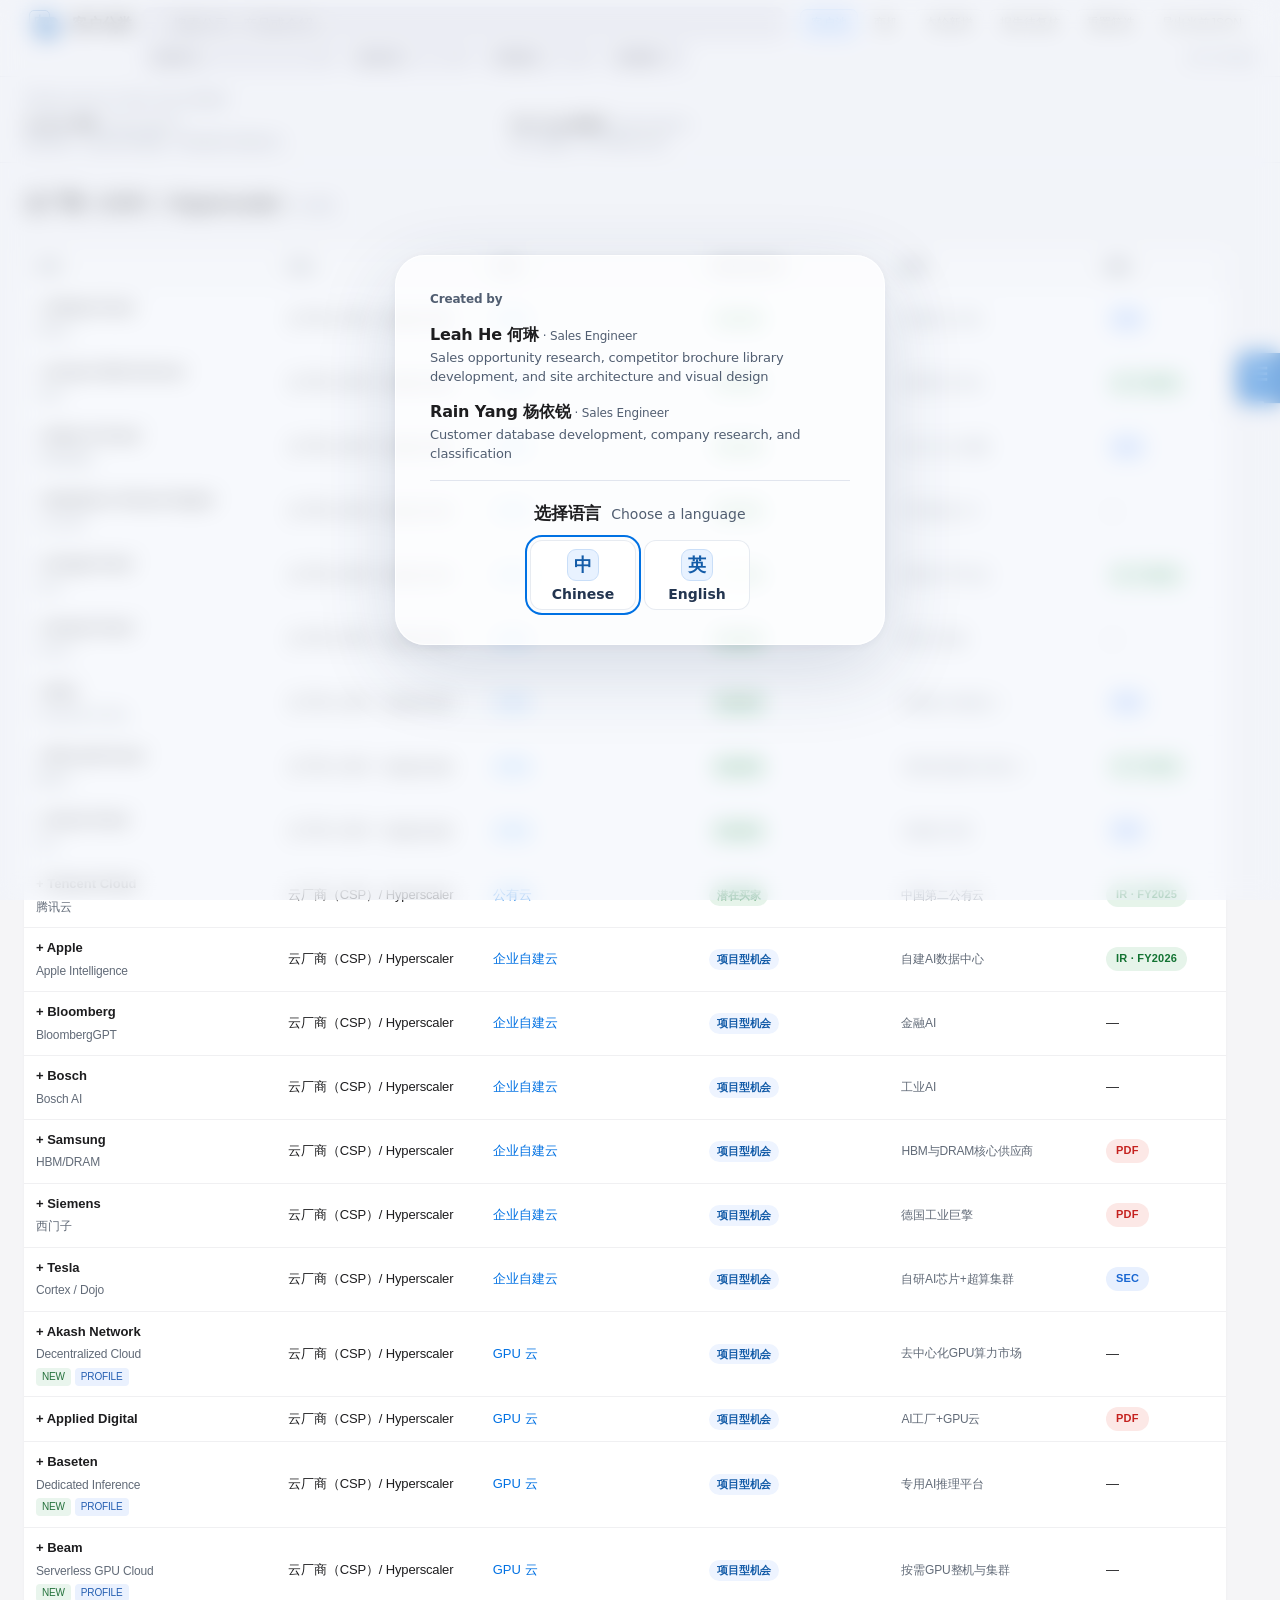
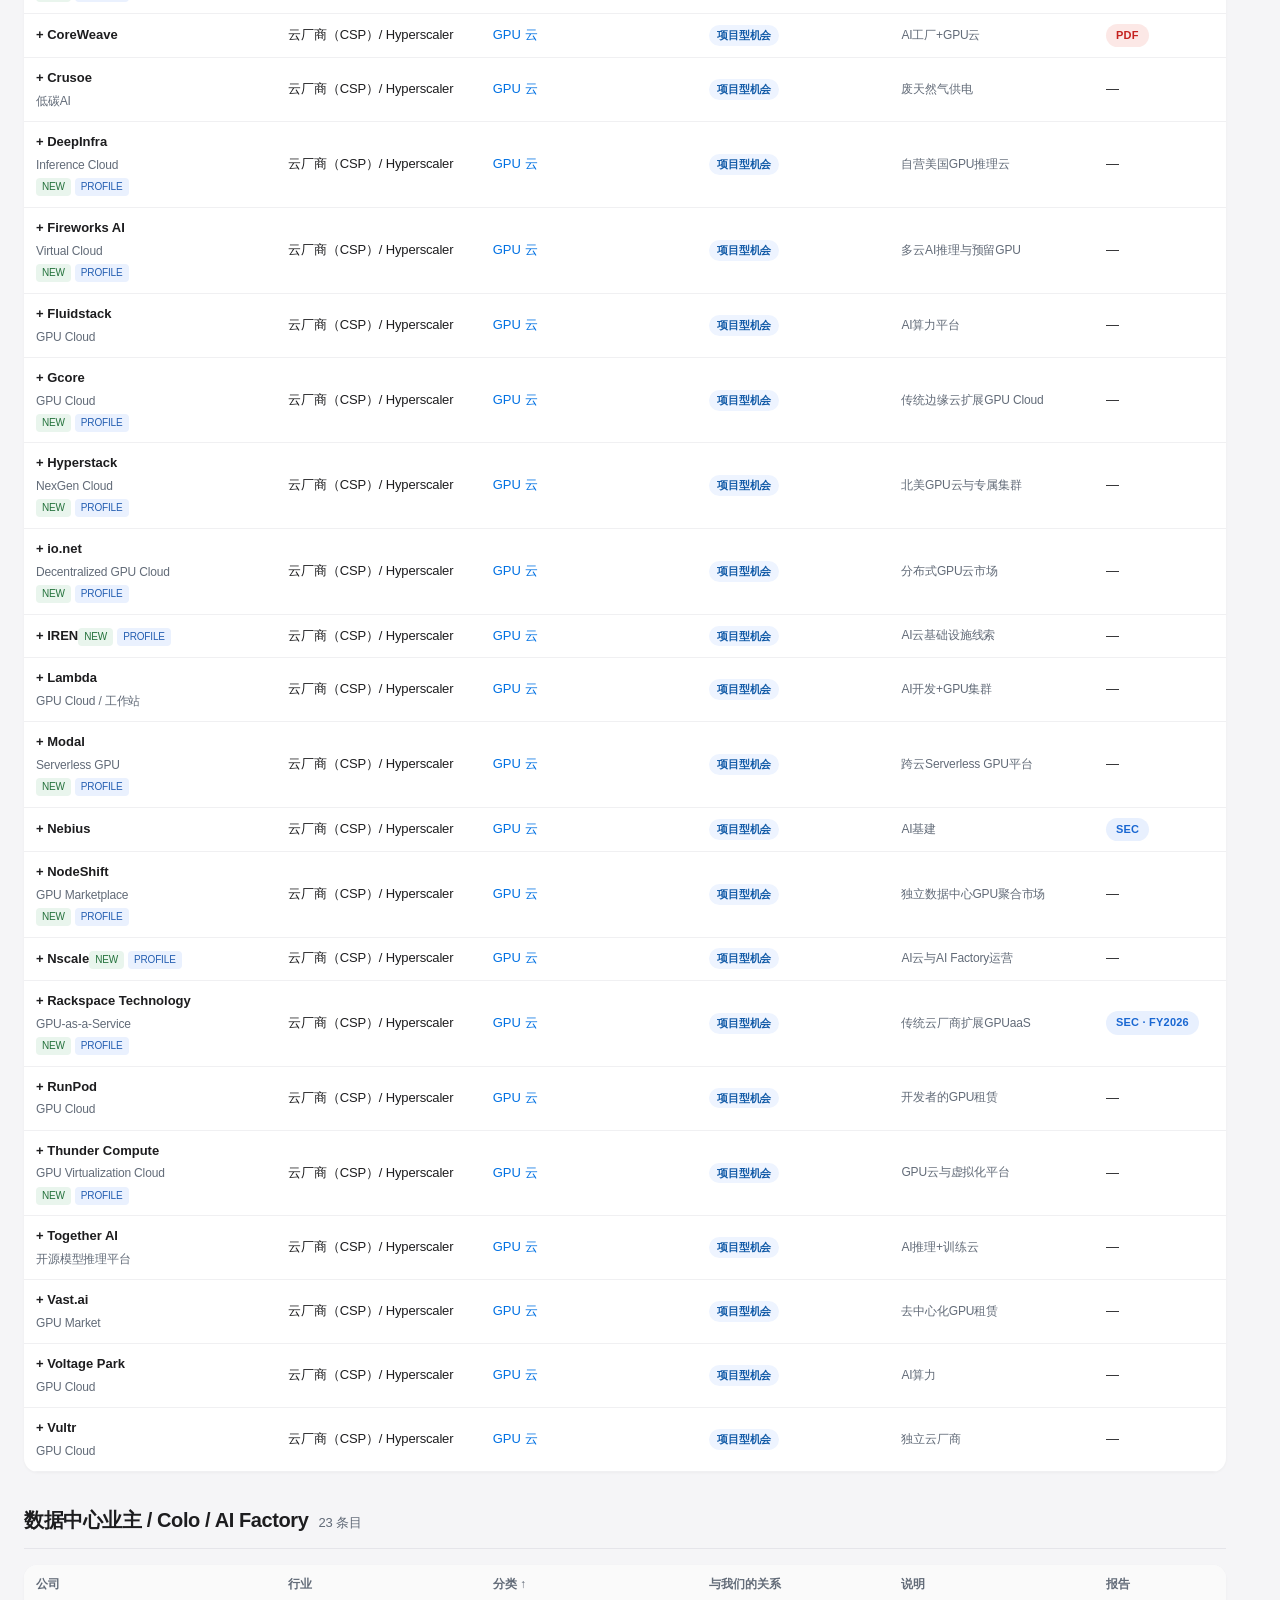
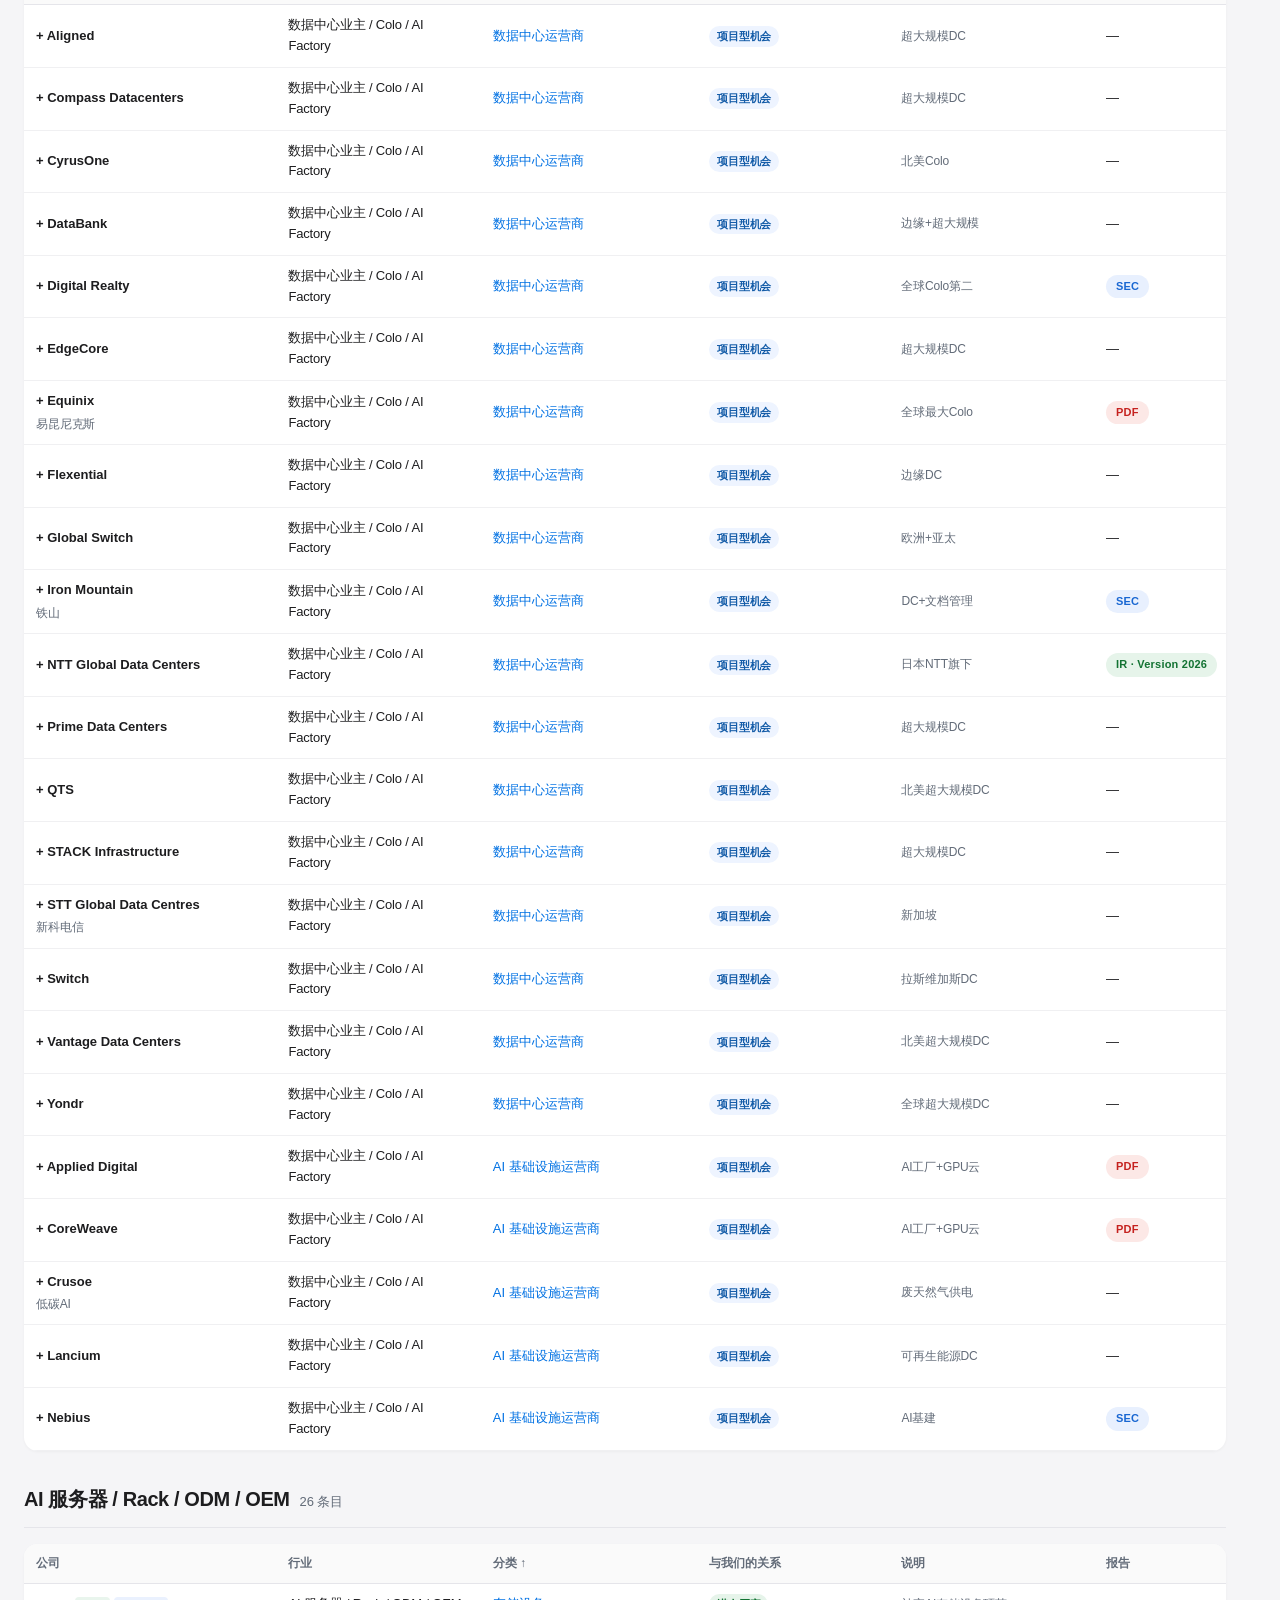
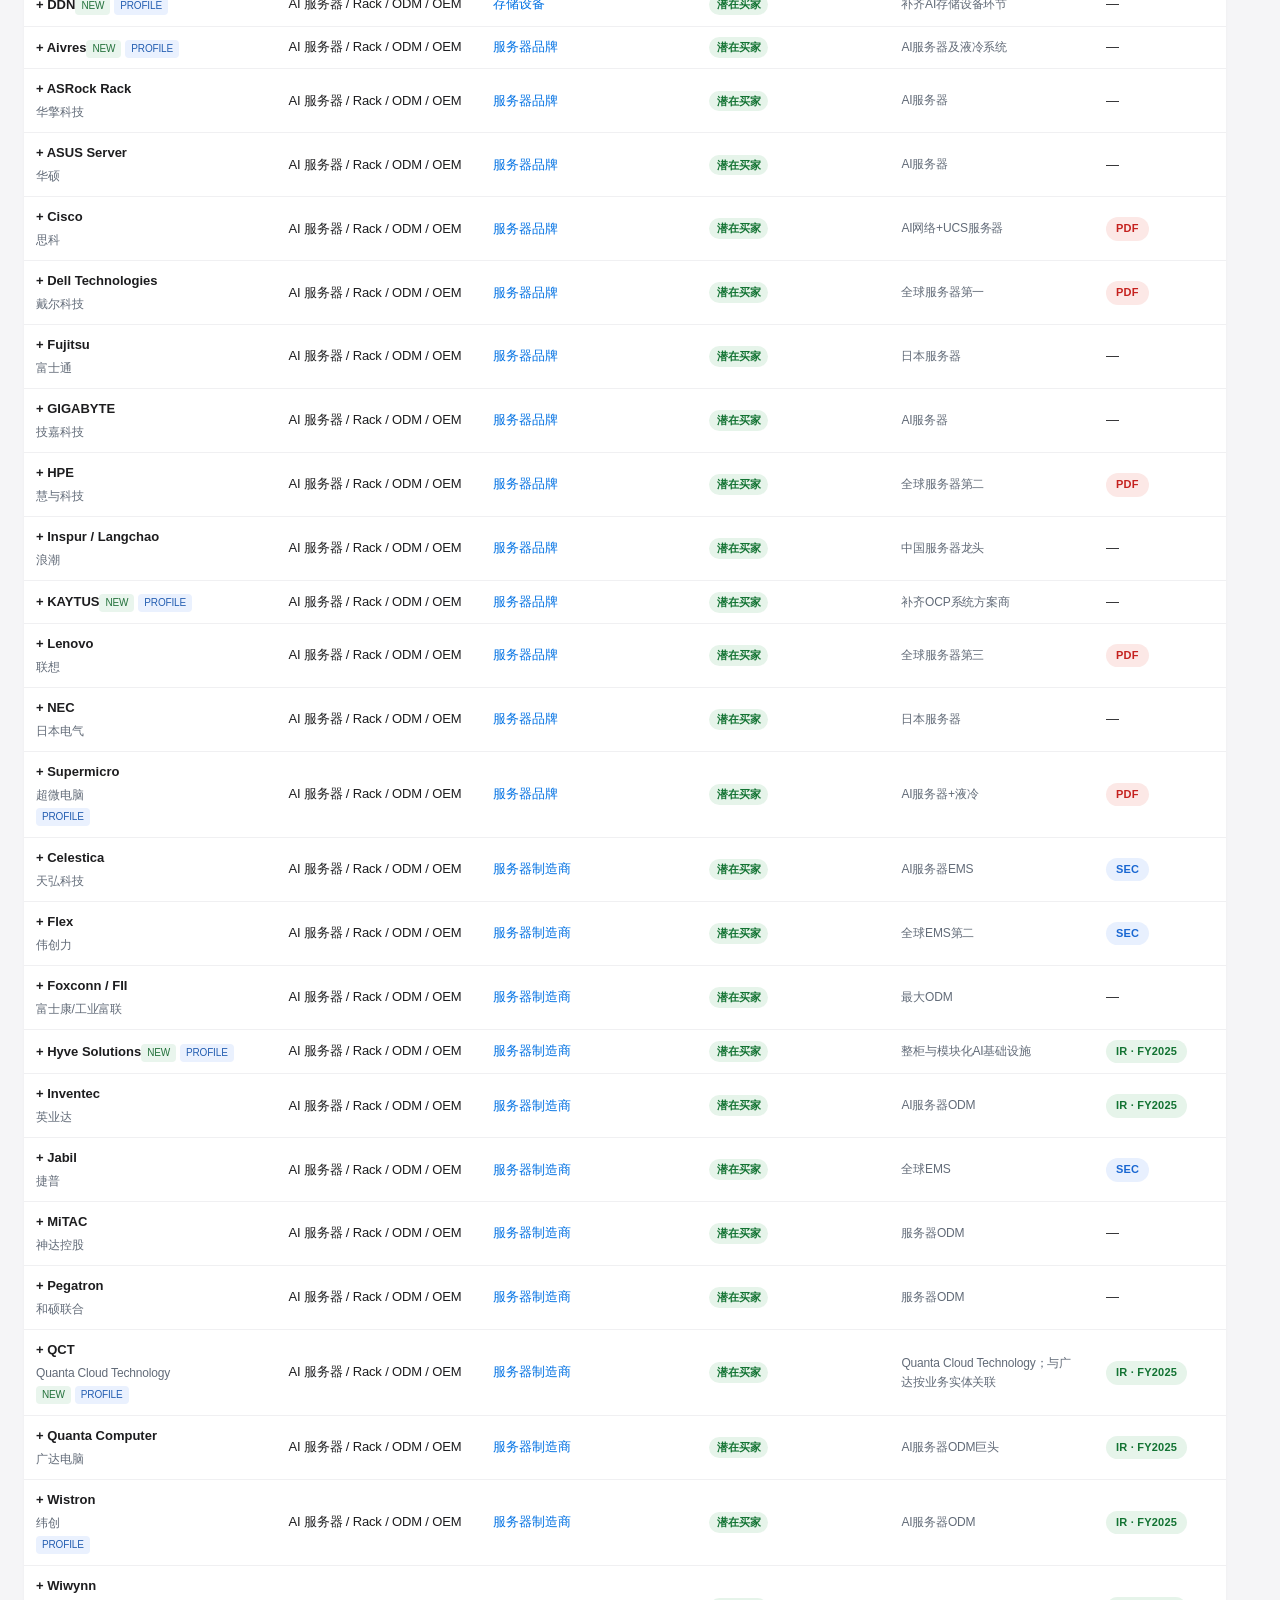
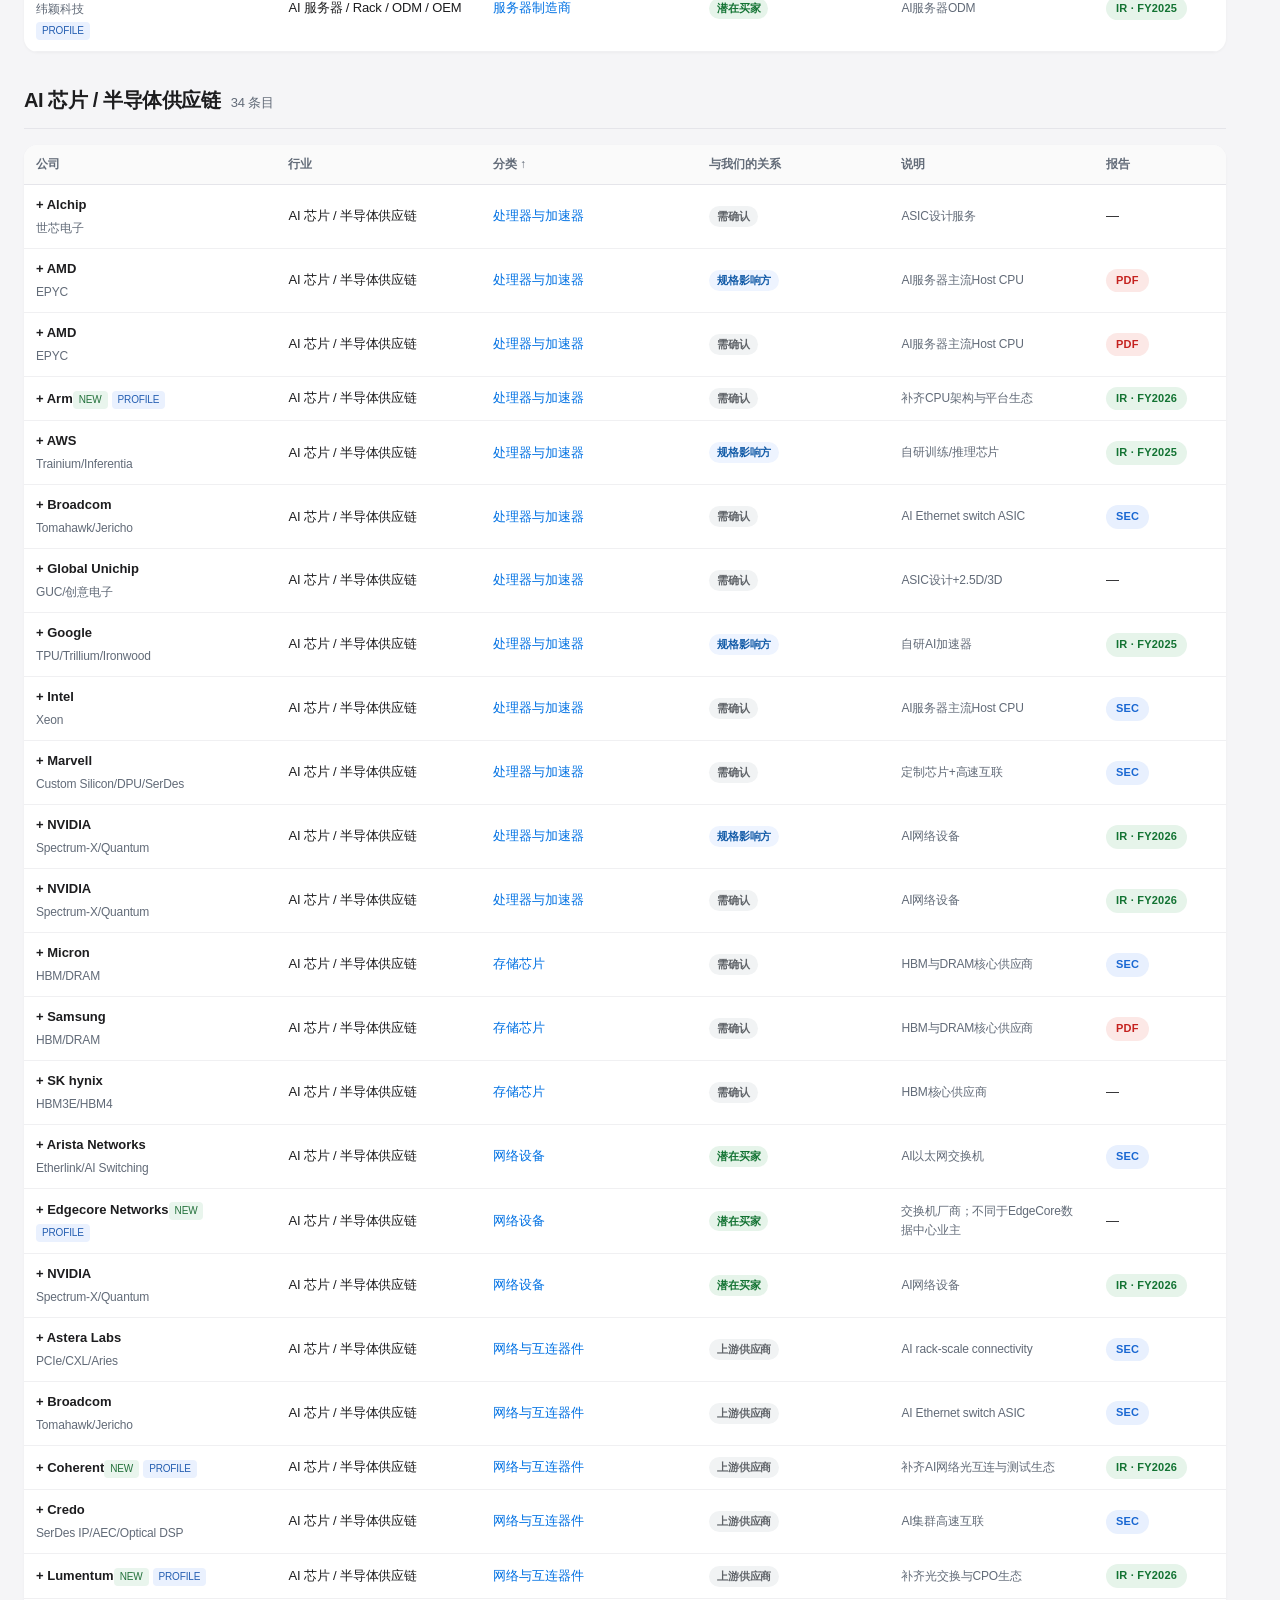
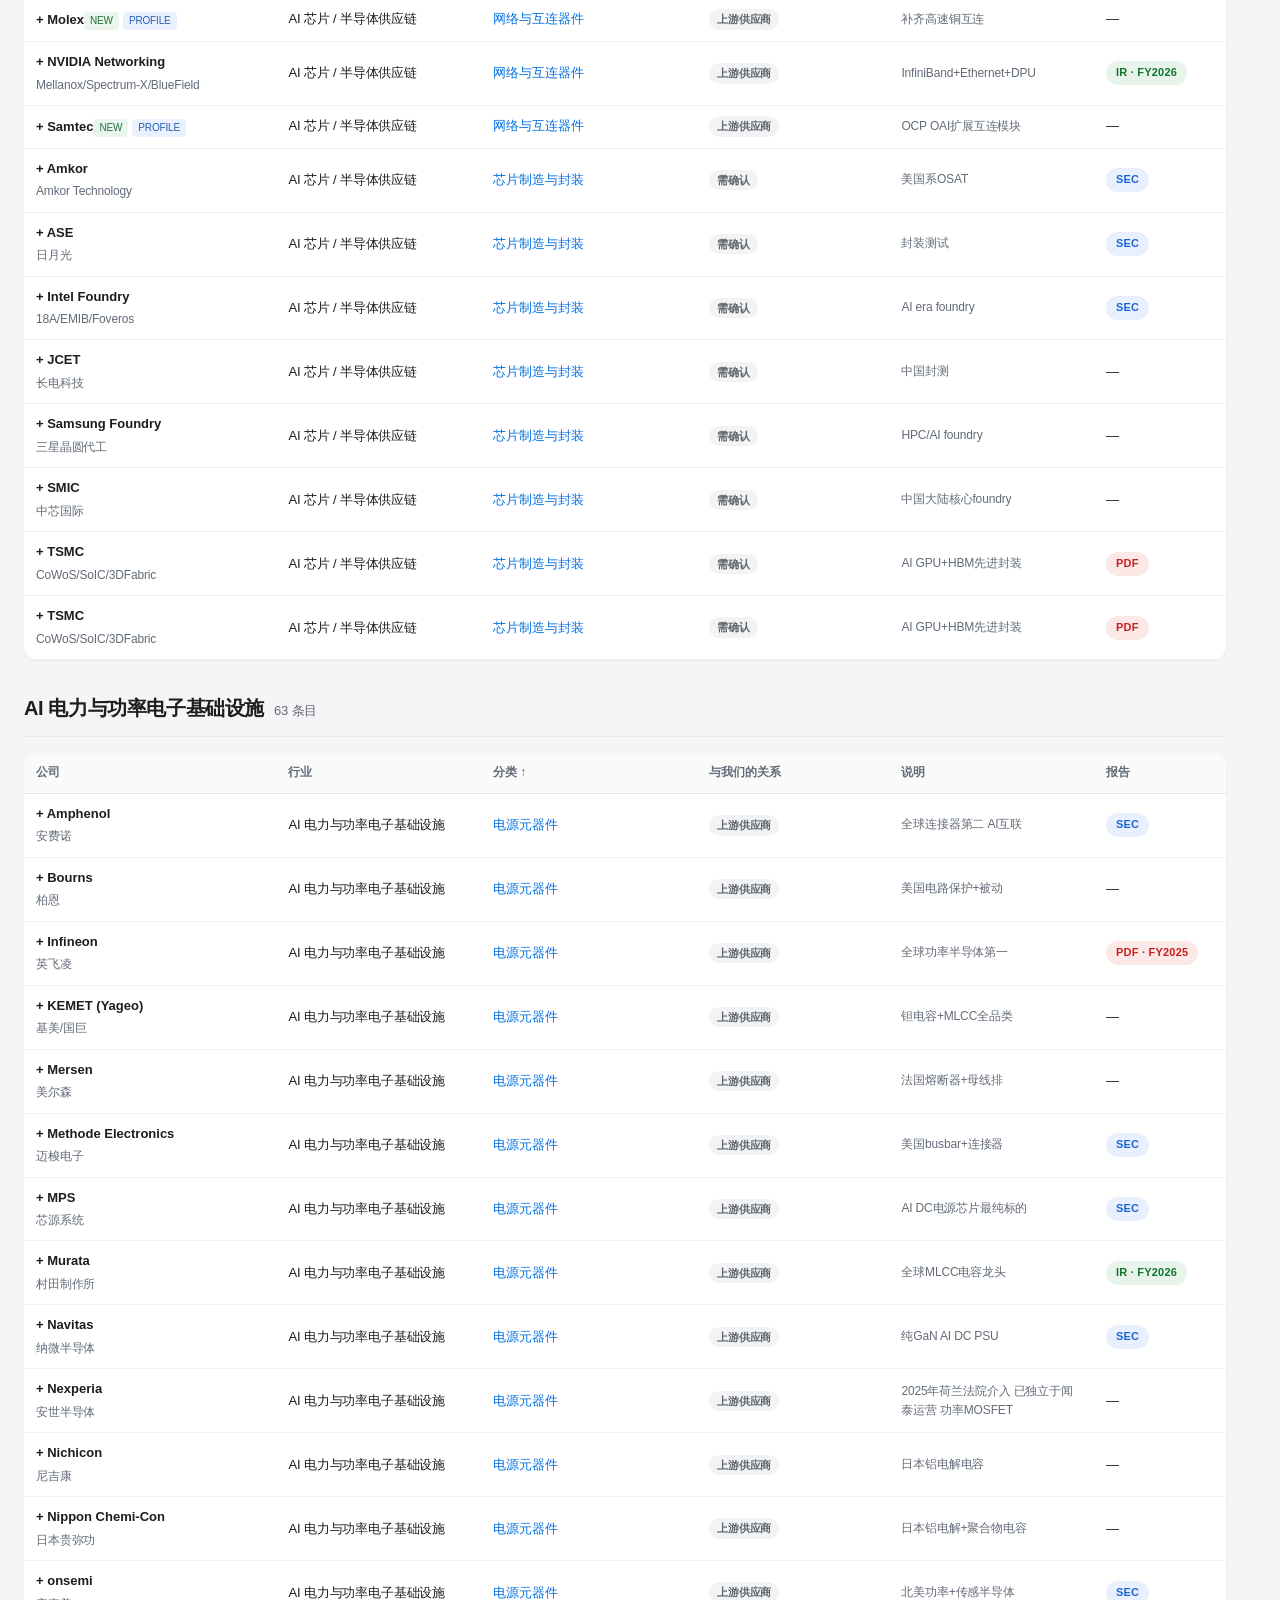
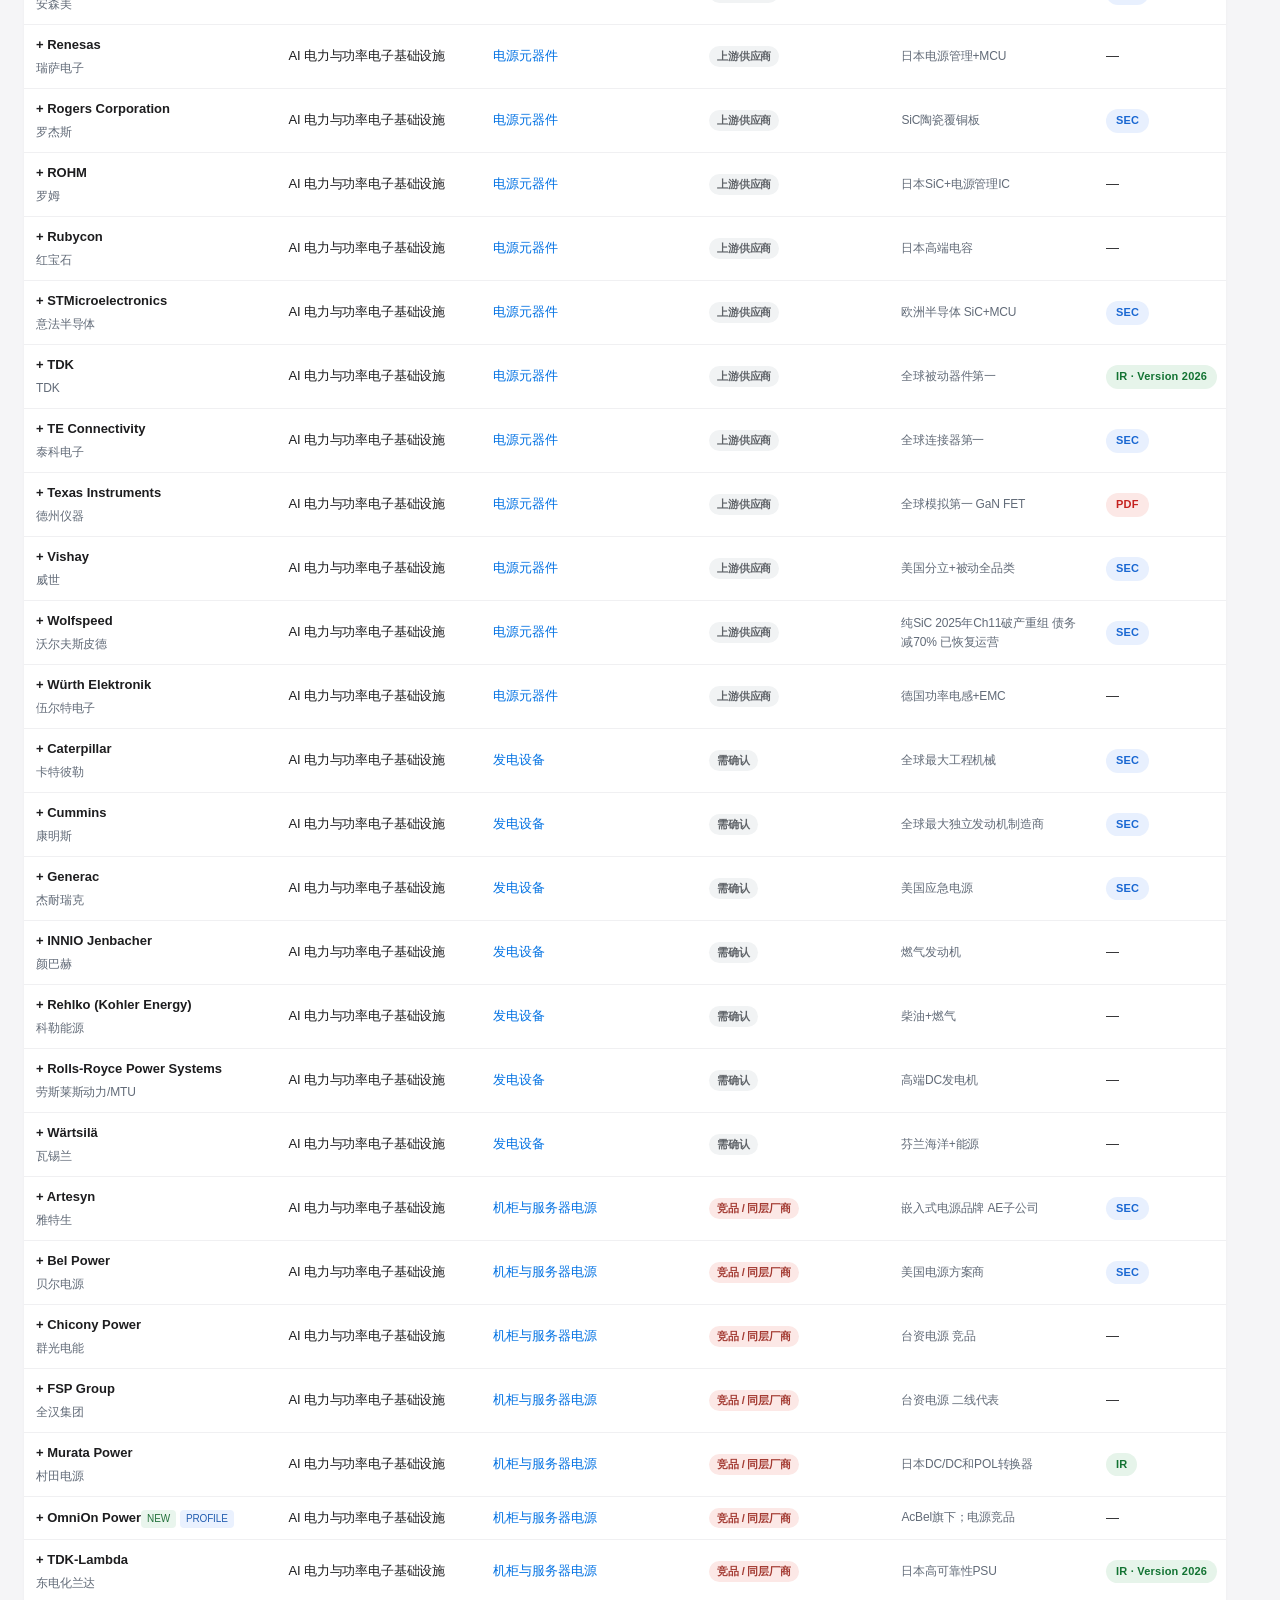
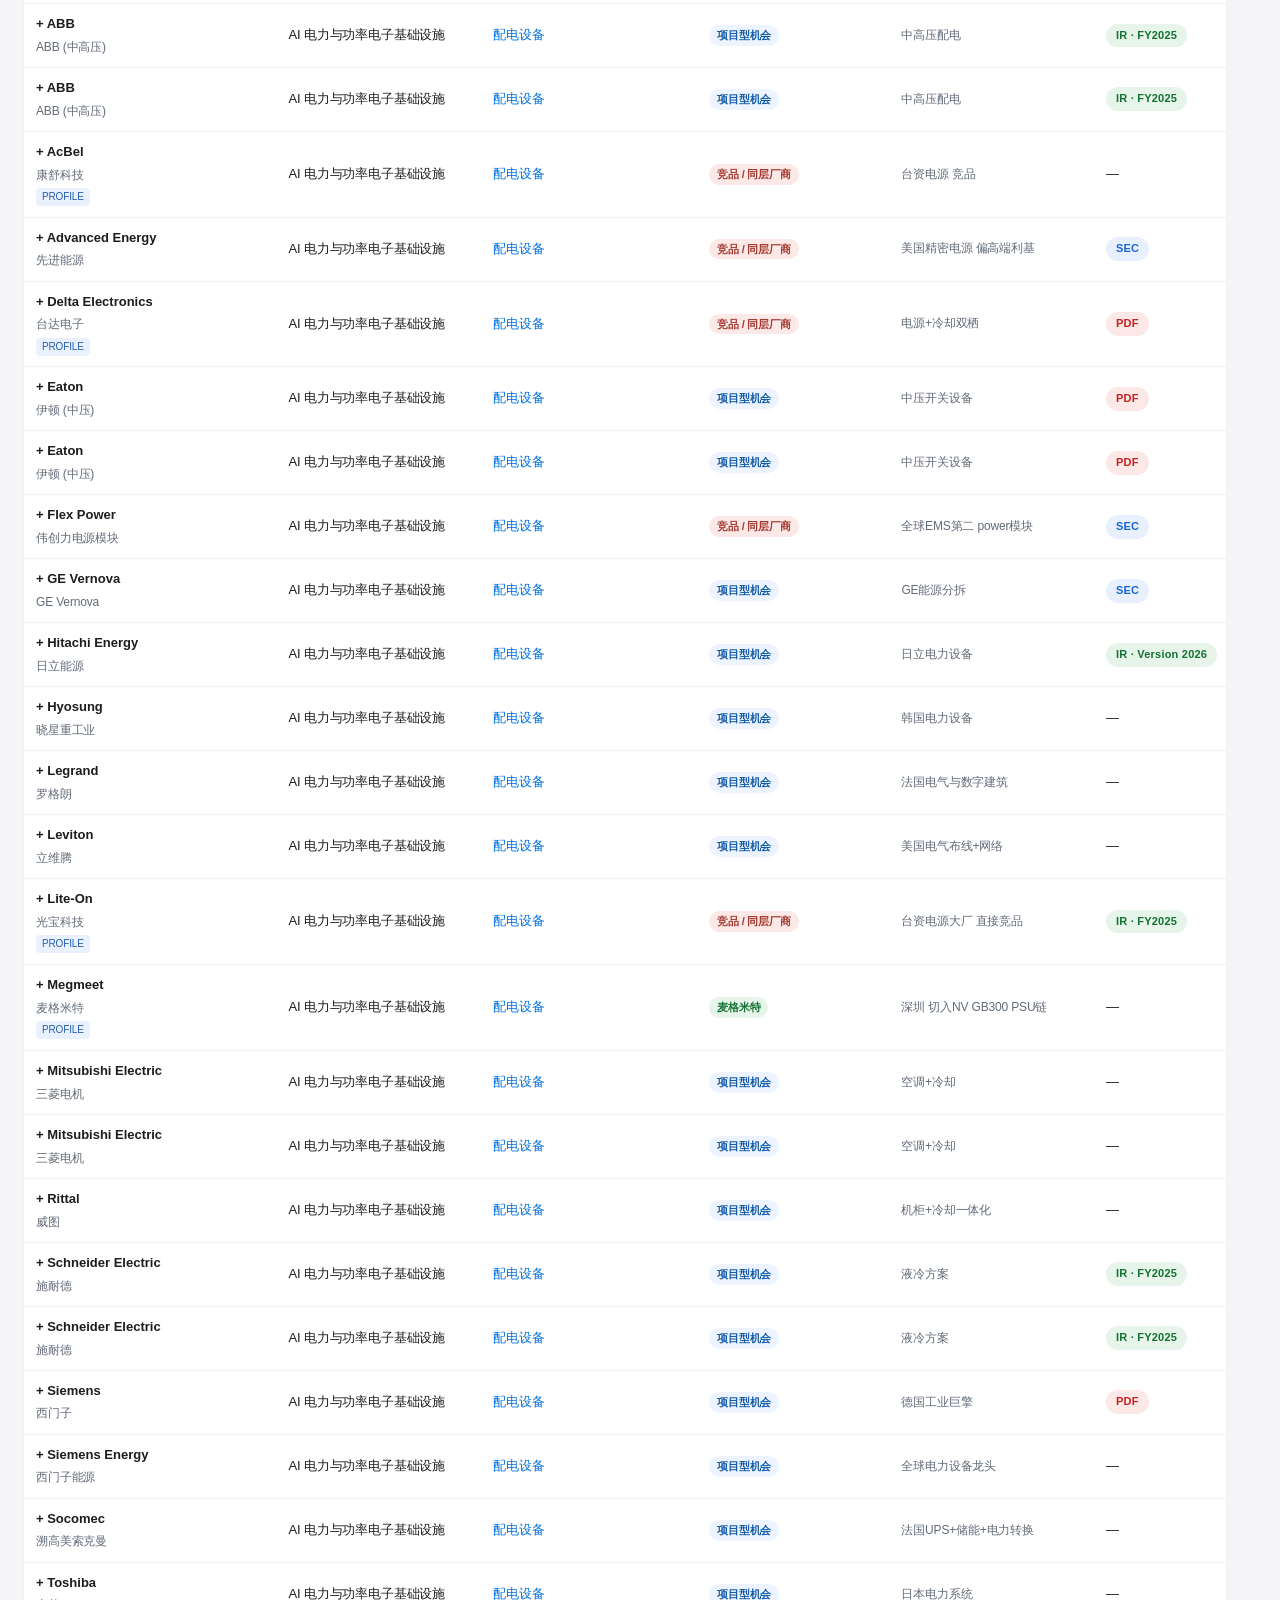
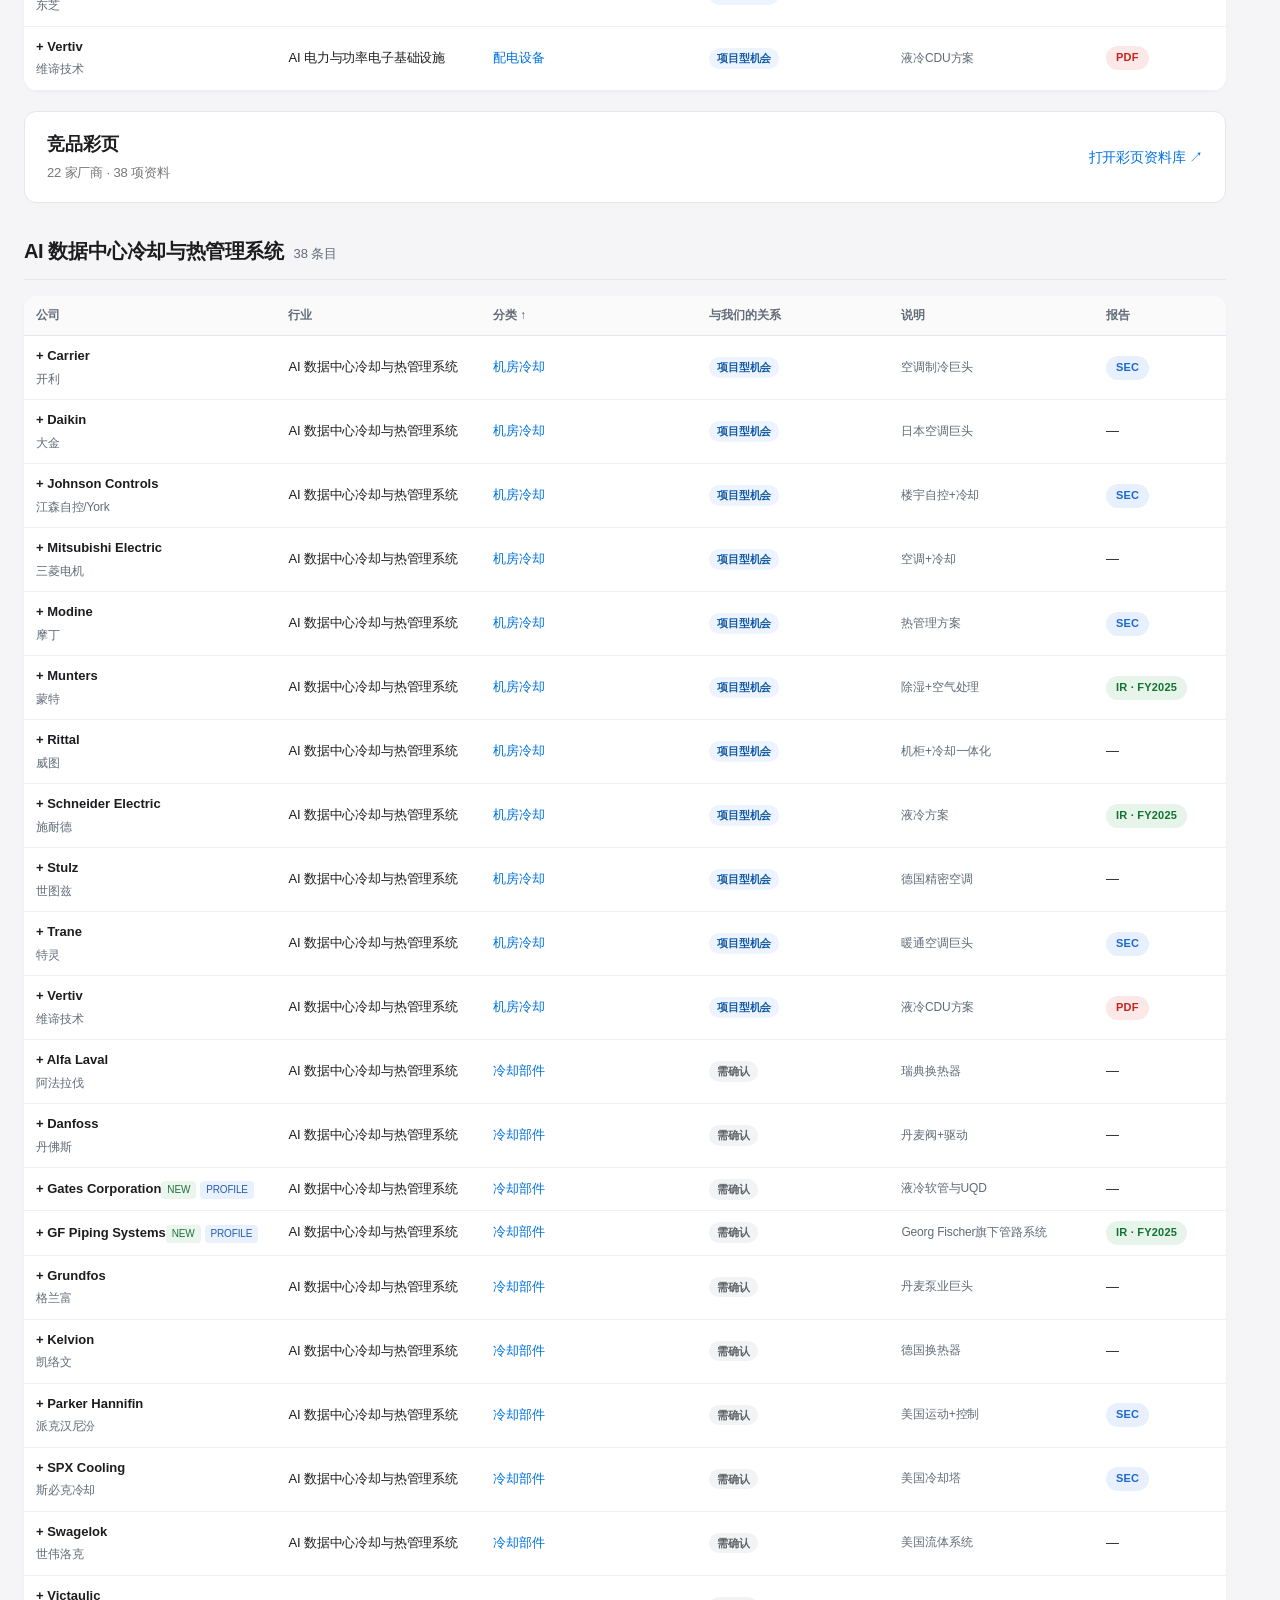
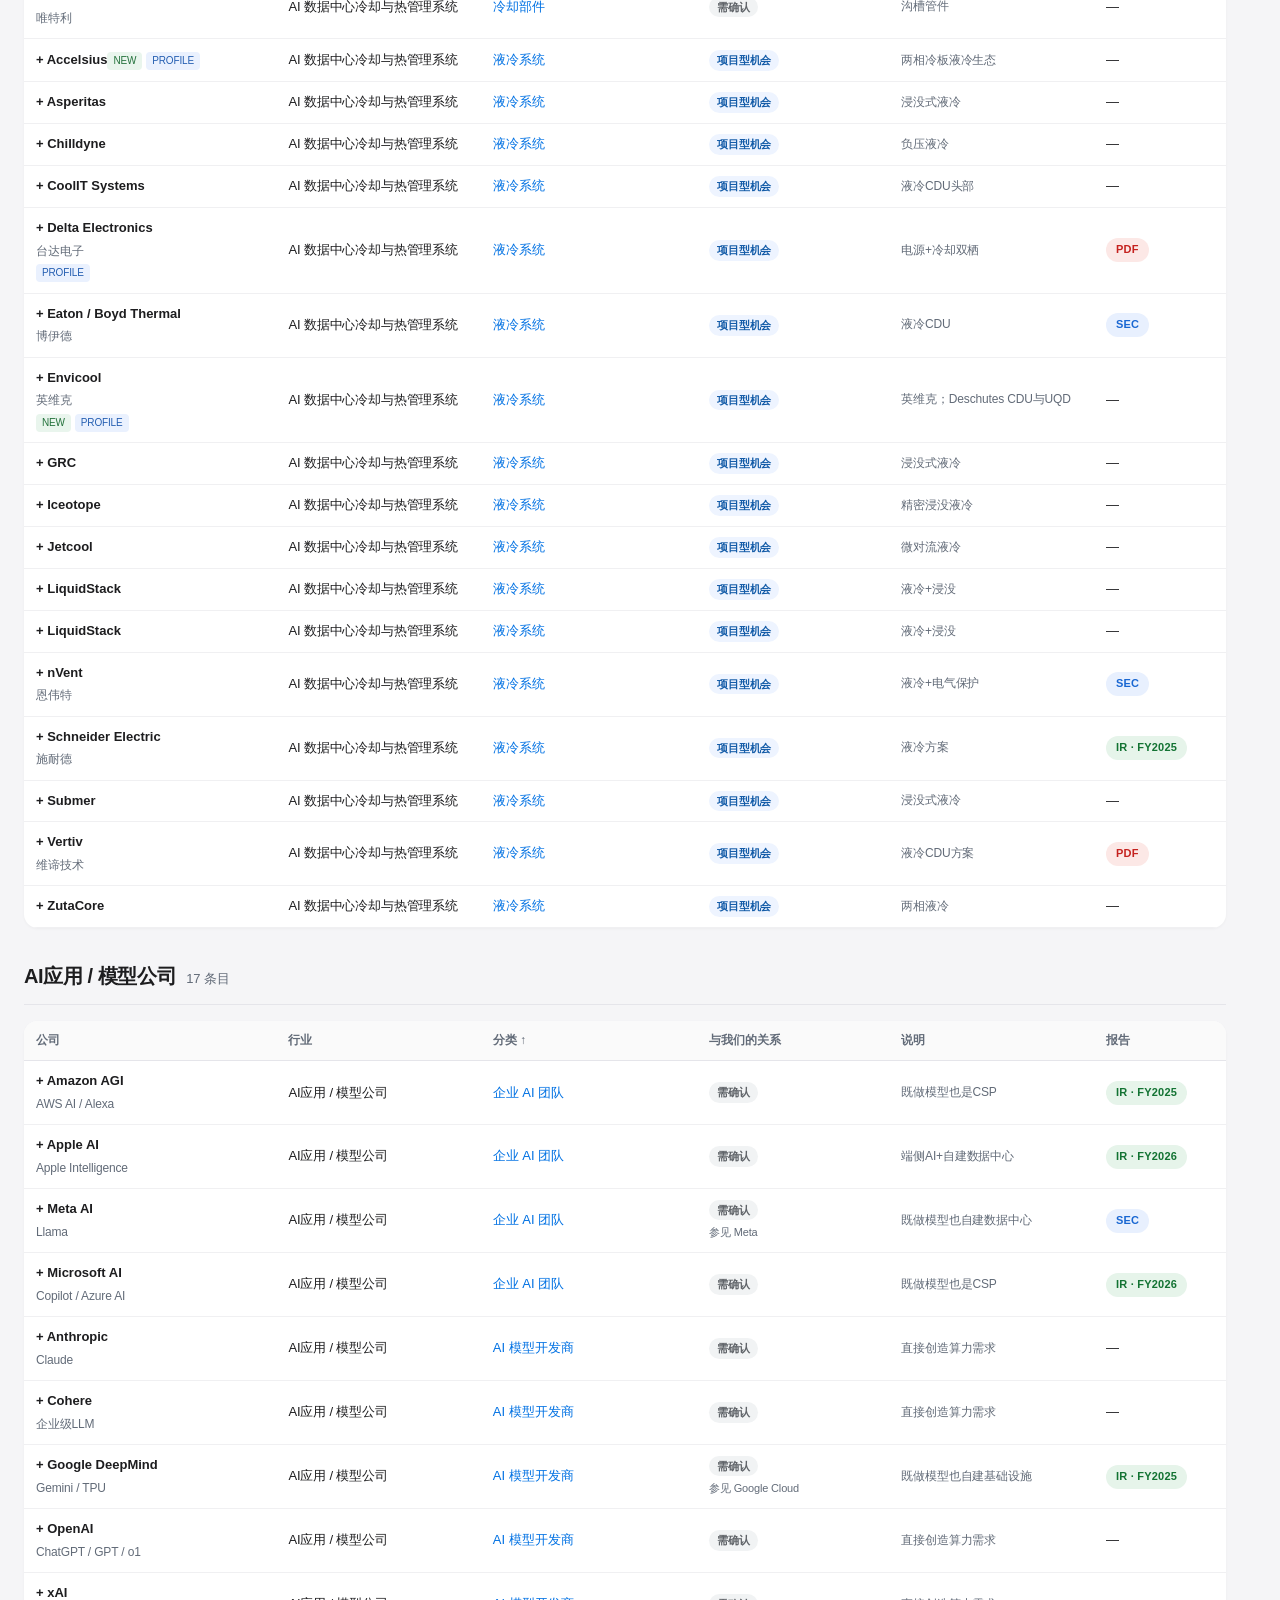
==== commit 1a42783b: "Show customer and opportunity sections in one directory" ====
--- a/zh.html
+++ b/zh.html
@@ -1,4 +1,4 @@
-<!doctype html><html lang="zh-CN"><head><meta charset="utf-8"><meta name="viewport" content="width=device-width,initial-scale=1"><title>AIDC Company & Reports Database</title><style>
+<!doctype html><html lang="zh-CN"><head><meta charset="utf-8"><meta name="viewport" content="width=device-width,initial-scale=1"><title>客户分类</title><style>
   :root {
     --bg: #f5f5f7;
     --card: #ffffff;
@@ -184,8 +184,8 @@
 
 .site-credits{max-width:1640px;margin:0 auto;padding:14px 24px 10px;border-bottom:1px solid var(--border);color:var(--text-secondary);font-size:12px;line-height:1.5}.site-credits p{margin:0}.site-credits-grid{display:grid;grid-template-columns:repeat(2,minmax(0,1fr));gap:8px 24px;max-width:950px;margin:6px 0 0;text-align:left}.site-credits strong{color:var(--text);font-weight:650}.site-credits-role{font-size:.95em}.site-credits-work{line-height:1.55}@media(max-width:600px){.site-credits-grid{grid-template-columns:1fr}}
 .directory-category{font:inherit;color:var(--accent);background:none;border:0;padding:0;text-align:left;cursor:pointer}.directory-category:hover{text-decoration:underline}.directory-category:focus-visible{outline:2px solid var(--accent);outline-offset:3px}
-</style><link rel="stylesheet" href="language-switch.css"><link rel="stylesheet" href="customer-navigation.css?v=outline-edge-tab"></head><body>
-<nav class="nav"><div class="nav-inner"><a class="language-switch" lang="zh-CN" href="./" data-alternate="./" aria-label="切换到英文" title="Switch to English"><span aria-hidden="true">&#20013;</span><span aria-hidden="true">&#33521;</span></a><time class="nav-title" datetime="2026-11-17">2026.11.18 UPDATED</time><input aria-label="搜索公司、产品或介绍" id="search" placeholder="搜索公司、产品或介绍…"><div class="toolbar" id="views"><button data-view="all" class="active">客户池</button><button data-view="sales">商机</button><button data-view="new">本轮新增</button><button data-view="pending">报告待复核</button><button id="reset">重置筛选</button><button id="export">导出当前JSON</button></div><div class="customer-filters" id="customerFilters"><select aria-label="筛选Sector" id="sectorFilter"><option value="">全部行业</option></select><select aria-label="筛选Category" id="categoryFilter"><option value="">全部分类</option></select><select aria-label="筛选Report" id="linkFilter"><option value="">全部报告</option><option>SEC</option><option>PDF</option><option>IR</option><option>Private</option><option>Review</option></select><select id="roleFilter" aria-label="商机角色"><option value="">全部角色</option></select><span class="nav-stats" id="navStats" aria-live="polite"></span></div></div></nav>
+</style><link rel="stylesheet" href="language-switch.css"><link rel="stylesheet" href="customer-navigation.css?v=combined-outline"></head><body>
+<nav class="nav"><div class="nav-inner"><a class="language-switch" lang="zh-CN" href="./" data-alternate="./" aria-label="切换到英文" title="Switch to English"><span aria-hidden="true">&#20013;</span><span aria-hidden="true">&#33521;</span></a><span class="nav-title">客户分类</span><input aria-label="搜索公司、产品或介绍" id="search" placeholder="搜索公司、产品或介绍…"><div class="toolbar" id="views"><button data-view="all" class="active">客户池</button><button data-view="sales">商机</button><button data-view="new">本轮新增</button><button data-view="pending">报告待复核</button><button id="reset">重置筛选</button><button id="export">导出当前JSON</button></div><div class="customer-filters" id="customerFilters"><select aria-label="筛选Sector" id="sectorFilter"><option value="">全部行业</option></select><select aria-label="筛选Category" id="categoryFilter"><option value="">全部分类</option></select><select id="roleFilter" aria-label="商机角色"><option value="">全部角色</option></select><select aria-label="筛选Report" id="linkFilter"><option value="">全部报告</option><option>SEC</option><option>PDF</option><option>IR</option><option>Private</option><option>Review</option></select><span class="nav-stats" id="navStats" aria-live="polite"></span></div></div></nav>
 <div class="site-credits"><p>本站由 Leah He 与 Rain Yang 共同制作</p><div class="site-credits-grid"><div><p><strong>Leah He 何琳</strong> <span class="site-credits-role">· Sales Engineer</span></p><p class="site-credits-work">商机调研、竞品彩页馆搭建、网站架构与视觉设计</p></div><div><p><strong>Rain Yang 杨依锐</strong> <span class="site-credits-role">· Sales Engineer</span></p><p class="site-credits-work">客户池搭建、客户调研与分类</p></div></div></div>
 <div class="page-layout"><button type="button" id="outlineToggle" class="outline-edge-tab" aria-haspopup="dialog" aria-controls="outlineDrawer"><span class="outline-edge-icon" aria-hidden="true">☰</span><span class="outline-edge-label">目录</span></button><dialog class="page-outline" id="outlineDrawer" aria-labelledby="outlineTitle"><header class="outline-header"><h2 id="outlineTitle">目录</h2><button type="button" id="outlineClose" aria-label="关闭目录" autofocus>×</button></header><nav aria-labelledby="outlineTitle"><ul id="outlineLinks"></ul></nav></dialog><main class="main">
 <div id="content"></div>
@@ -1605,7 +1605,12 @@
   if(event.clientX<left||event.clientX>right||event.clientY<top||event.clientY>bottom)outlineDrawer.close();
 });
 outlineLinks.addEventListener('click',event=>{
-  if(event.target.closest('a')&&!event.ctrlKey&&!event.metaKey&&!event.shiftKey&&!event.altKey)outlineDrawer.close();
+  const link=event.target.closest('a[data-outline-view]');
+  if(!link||event.ctrlKey||event.metaKey||event.shiftKey||event.altKey)return;
+  event.preventDefault();
+  outlineDrawer.close();
+  if(link.href!==location.href)history.pushState(null,'',link.href);
+  openOutlineLocation();
 });
 const topNav=document.querySelector('.nav');
 const viewToolbar=document.getElementById('views');
@@ -1636,28 +1641,62 @@
 function queueOutlineUpdate(){
   if(!outlineFrame)outlineFrame=requestAnimationFrame(updateOutline);
 }
+const outlineGroups = [
+  {
+    view:'all',
+    title:"客户池",
+    root:'content',
+    entries:[
+      ...getSectors().map(sector=>['sector-'+encodeURIComponent(sector),sector]),
+      ['brochure-library',"竞品彩页"]
+    ]
+  },
+  {
+    view:'sales',
+    title:"商机",
+    root:'role-validation',
+    entries:[
+      ...[["opportunity-paths","检索思路"],["customer-pool-tiers","客户池分层"],["customer-entry-standard","商机入池标准"],["public-evidence-boundary","公开资料的可获得性"]],
+      ...CASE_GROUPS.map(group=>[group.id,group.title])
+    ]
+  }
+];
+
+function outlineLink(id,title,view){
+  const link=document.createElement('a');
+  const url=new URL(location.href);
+  if(view==='all')url.searchParams.delete('view');
+  else url.searchParams.set('view',view);
+  url.hash=encodeURIComponent(id);
+  link.href=url.href;
+  link.dataset.outlineView=view;
+  link.textContent=title;
+  return link;
+}
+
 function renderOutline(){
   outlineLinks.replaceChildren();
-  outlineEntries=Array.from(document.querySelectorAll('main [data-outline-target]'),target=>{
+  outlineEntries=[];
+  for(const group of outlineGroups){
     const item=document.createElement('li');
-    const link=document.createElement('a');
-    const heading=target.matches('.section')?target.querySelector('h2'):target;
-    const level=Number(target.dataset.outlineLevel)||(heading.matches('h1,h2,h3,h4,h5,h6')?Number(heading.tagName[1]):2);
-    item.style.setProperty('--outline-indent',level-1);
-    link.href='#'+encodeURIComponent(target.id);
-    const title=document.createElement('span');
-    title.className='outline-title';
-    title.textContent=heading.textContent.trim();
-    link.append(title);
-    if(target.dataset.outlineNote){
-      const note=document.createElement('span');
-      note.className='outline-note';
-      note.textContent=target.dataset.outlineNote;
-      link.append(note);
+    item.className='outline-group';
+    const groupLink=outlineLink(group.root,group.title,group.view);
+    groupLink.className='outline-group-title';
+    const children=document.createElement('ul');
+    for(const [id,title] of group.entries){
+      const row=document.createElement('li');
+      const link=outlineLink(id,title,group.view);
+      row.append(link);
+      children.append(row);
+      const target=document.getElementById(id);
+      if(target)outlineEntries.push({target,link});
     }
-    item.append(link);
+    item.append(groupLink,children);
     outlineLinks.append(item);
-    return {target,link};
+  }
+  outlineEntries.sort((a,b)=>{
+    if(a.target===b.target)return 0;
+    return a.target.compareDocumentPosition(b.target)&Node.DOCUMENT_POSITION_FOLLOWING?-1:1;
   });
   updateOutline();
 }
@@ -1676,34 +1715,66 @@
     return;
   }
   if(e.target.closest('a,details'))return;const row=e.target.closest('[data-row]');if(row)toggle(row.dataset.row);});
-document.getElementById('views').addEventListener('click',e=>{const b=e.target.closest('[data-view]');if(b){activeView=b.dataset.view;if(activeView==='all'){['search','sectorFilter','categoryFilter','linkFilter','roleFilter'].forEach(id=>document.getElementById(id).value='');fillOptions('categoryFilter',getCategories(''));history.replaceState(null,'',location.pathname+location.search);}render();}});
+document.getElementById('views').addEventListener('click',e=>{
+  const button=e.target.closest('[data-view]');
+  if(!button)return;
+  activeView=button.dataset.view;
+  if(activeView==='all')clearOutlineFilters();
+  const url=new URL(location.href);
+  url.hash='';
+  if(activeView==='all')url.searchParams.delete('view');
+  else url.searchParams.set('view',activeView);
+  history.replaceState(null,'',url.href);
+  render();
+});
 document.getElementById('search').addEventListener('input',render);
 document.getElementById('sectorFilter').addEventListener('change',()=>{const s=document.getElementById('sectorFilter').value;if(s&&activeView==='sales')activeView='all';fillOptions('categoryFilter',getCategories(s));render();});
 ['categoryFilter','linkFilter','roleFilter'].forEach(id=>document.getElementById(id).addEventListener('change',render));
-document.getElementById('reset').addEventListener('click',()=>{['search','sectorFilter','categoryFilter','linkFilter','roleFilter'].forEach(id=>document.getElementById(id).value='');activeView='all';history.replaceState(null,'',location.pathname+location.search);sortKey='category';sortAsc=true;expanded.clear();fillOptions('categoryFilter',getCategories(document.getElementById('sectorFilter').value));render();});
+document.getElementById('reset').addEventListener('click',()=>{['search','sectorFilter','categoryFilter','linkFilter','roleFilter'].forEach(id=>document.getElementById(id).value='');activeView='all';const url=new URL(location.href);url.hash='';url.searchParams.delete('view');history.replaceState(null,'',url.href);sortKey='category';sortAsc=true;expanded.clear();fillOptions('categoryFilter',getCategories(document.getElementById('sectorFilter').value));render();});
 document.getElementById('export').addEventListener('click',()=>{const url=URL.createObjectURL(new Blob([JSON.stringify(activeView === 'sales' ? filteredData : filteredData.map(company => ({ ...company, specialty: company.category, category: categoryName(company), role_for_us: OPPORTUNITY_ROLES[commercialProfile(company).role].label })),null,2)],{type:'application/json;charset=utf-8'}));const a=document.createElement('a');a.href=url;a.download=activeView==='sales'?'project-role-evidence-2026-11-18.json':'aidc-filtered-2026-11-18.json';a.click();setTimeout(()=>URL.revokeObjectURL(url),1000);});
 const roleFilter=document.getElementById('roleFilter');
 Object.entries(OPPORTUNITY_ROLES).forEach(([key,role])=>roleFilter.add(new Option(role.label,key)));
 fillOptions('sectorFilter',getSectors());fillOptions('categoryFilter',getCategories(document.getElementById('sectorFilter').value));render();
 
 
-function openLinkedPowerSector(){
-  let anchor;
-  try{anchor=decodeURIComponent(location.hash.slice(1));}catch{return;}
-  const power='AI 电力与功率电子基础设施';
-  if(!['sector-'+encodeURIComponent(power),'product-brochures','brochure-library'].includes(anchor))return;
-  if(activeView!=='all'||!document.getElementById(anchor)){
-    activeView='all';
-    if(!document.getElementById(anchor)){
-      ['search','sectorFilter','categoryFilter','linkFilter','roleFilter'].forEach(id=>document.getElementById(id).value='');
-      fillOptions('categoryFilter',getCategories(''));
-    }
+function clearOutlineFilters(){
+  for(const id of ['search','sectorFilter','categoryFilter','linkFilter','roleFilter']){
+    document.getElementById(id).value='';
+  }
+  fillOptions('categoryFilter',getCategories(''));
+}
+
+function openOutlineLocation(){
+  let id;
+  try{id=decodeURIComponent(location.hash.slice(1));}catch{return;}
+  const group=outlineGroups.find(item=>item.root===id||item.entries.some(([anchor])=>anchor===id));
+  const view=group?.view||(id==='product-brochures'?'all':null);
+  if(!view)return;
+  if(activeView!==view||!document.getElementById(id)){
+    activeView=view;
+    clearOutlineFilters();
     render();
   }
-  requestAnimationFrame(()=>{updateOutline();document.getElementById(anchor)?.scrollIntoView({block:'start'});});
+  requestAnimationFrame(()=>{
+    updateOutline();
+    const target=document.getElementById(id);
+    if(id==='content')window.scrollTo({top:0});
+    else target?.scrollIntoView({block:'start'});
+  });
 }
-window.addEventListener('hashchange',openLinkedPowerSector);
-openLinkedPowerSector();
+
+window.addEventListener('hashchange',openOutlineLocation);
+window.addEventListener('popstate',()=>{
+  if(location.hash){
+    openOutlineLocation();
+    return;
+  }
+  const requested=new URLSearchParams(location.search).get('view')||'all';
+  if(activeView!==requested){
+    document.querySelector(`#views button[data-view="${CSS.escape(requested)}"]`)?.click();
+  }
+});
+openOutlineLocation();
 </script><script src="language-switch.js"></script></body></html>
 
 
--- a/customer-navigation.css
+++ b/customer-navigation.css
@@ -217,3 +217,27 @@
     width: 36px;
   }
 }
+
+
+.page-outline .outline-group + .outline-group {
+  margin-top: 14px;
+  padding-top: 12px;
+  border-top: 1px solid var(--border);
+}
+
+.page-outline .outline-group-title {
+  background: #e8f0fe;
+  color: #005dbb;
+  font-size: 14px;
+  font-weight: 700;
+  padding: 8px 10px;
+}
+
+.page-outline .outline-group ul {
+  margin-top: 4px;
+  padding-inline-start: 8px;
+}
+
+.page-outline .outline-group ul a {
+  padding: 6px 8px;
+}
